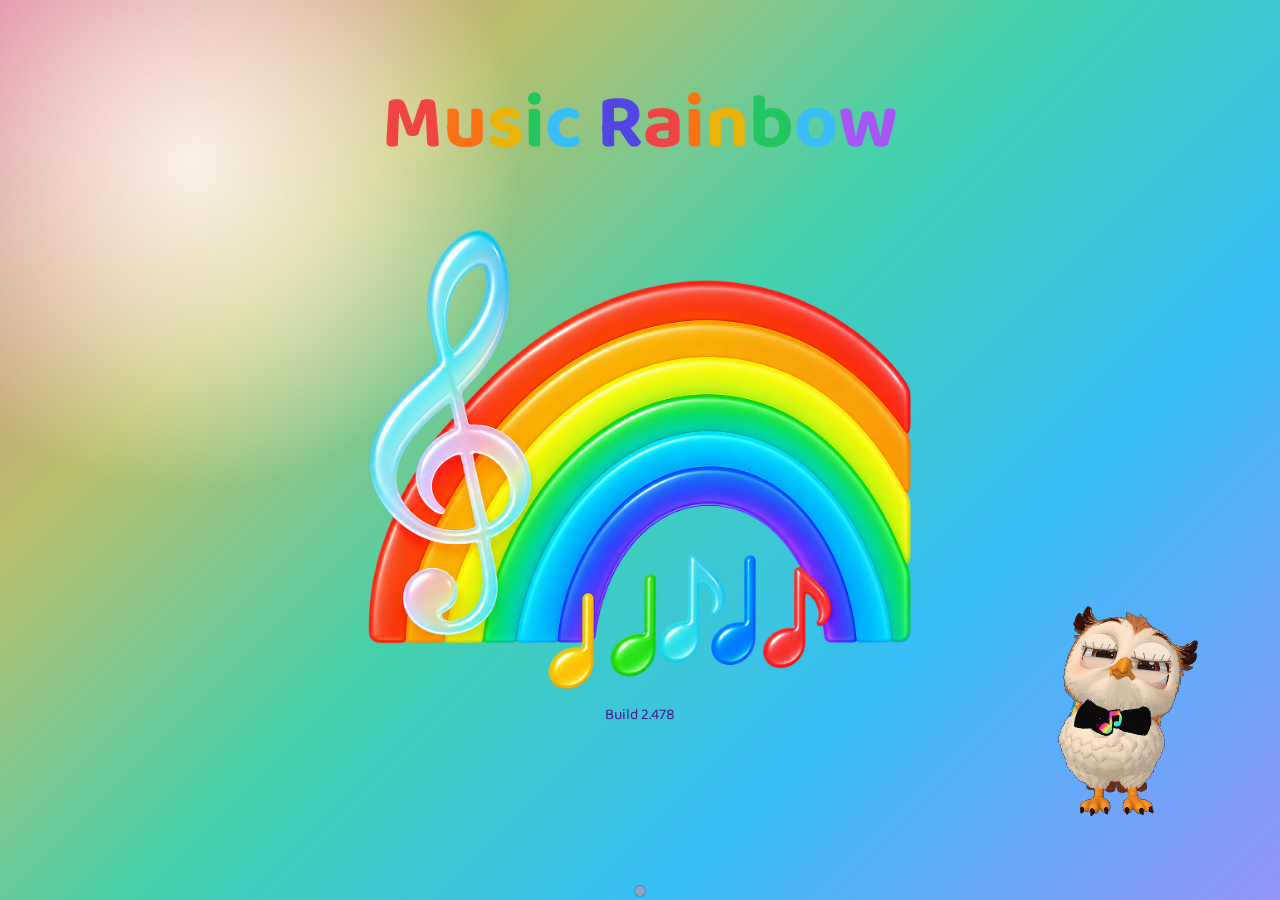
==== index.html @ d96d449a "Add files via upload" ====
<!DOCTYPE html>
<html lang="it">
<head>
  <meta name="viewport" content="width=device-width, initial-scale=1, maximum-scale=1, user-scalable=no, viewport-fit=cover" />
  <meta name="theme-color" content="#74E7DF" />
  <meta name="apple-mobile-web-app-capable" content="yes" />
  <meta name="apple-mobile-web-app-status-bar-style" content="black-translucent" />
  <meta name="apple-mobile-web-app-title" content="Music Rainbow" />
  <link rel="apple-touch-icon" href="icons/apple-touch-icon.png" />
  <link rel="icon" type="image/png" sizes="192x192" href="icons/icon-192.png" />
  <link rel="icon" type="image/png" sizes="512x512" href="icons/icon-512.png" />
  <link rel="manifest" href="manifest.webmanifest?v=2.296" />

  <meta charset="UTF-8" />
  <title>Music Rainbow — Livelli</title>

  <!-- Font morbido e grande -->
  <link href="https://fonts.googleapis.com/css2?family=Baloo+2:wght@400;600;700&display=swap" rel="stylesheet">

  <style>
    @font-face {
      font-family: "MusicRainbow SMuFL";
      src: url("Assets/MusicRainbow-SMuFL.woff2?v=2.296") format("woff2");
      font-style: normal;
      font-weight: 400;
      font-display: block;
    }

    * { box-sizing: border-box; }
    
    html, body {
      width: 100%;
      height: 100%;
      margin: 0;
      padding: 0;
    }

    
body {
  margin: 0;
  padding: 0;

  /* BASE ACQUAMARINA (tinta unita) */
  background: #74E7DF;
  background-color: #74E7DF;

  width: 100%;
  min-height: 100dvh;
  height: 100dvh;

  /* Evita barre bianche su iOS */
  overflow-x: hidden;
      overflow-y: auto;
      -webkit-overflow-scrolling: touch;
      overscroll-behavior: contain;
}

html {
  width: 100%;
  height: 100%;
  background: #74E7DF;
  background-color: #74E7DF;
}


    /* ===========================
       HOME: SELEZIONE LIVELLI
       =========================== */
    
.home-screen {
  position: absolute;
  inset: 0;
  display: flex;
  align-items: center;
  justify-content: center;
  width: 100%;
  height: 100%;
}
    .home-container {
      display: flex;
      flex-direction: row;
      align-items: center;
      justify-content: center;
      gap: 32px;
      text-align: left;
      color: #0f172a;
      padding: 32px 32px 40px;
      max-width: 960px;
      width: 100%;
    }

    .home-left, .home-right {
      flex: 1;
      display: flex;
      flex-direction: column;
      align-items: center;
    }

    .home-left {
      transform: none;
    }

    @media (max-width: 820px) {
      .home-left {
        transform: translateY(-24px);
      }
      .home-container {
        padding-top: 24px;
      }
    }

    .home-levels {
      width: 100%;
    }

    .home-gender-wrapper {
      margin-top: 8px;
      margin-bottom: 8px;
      width: 100%;
      display: flex;
      justify-content: center;
    }

    
/* Titolo home identico a quello dei livelli */
.home-screen .rainbow-title {
  font-size: 2.8rem;
  margin: 0 0 20px 0;
  text-align: center;
  line-height: 1.05;
  text-shadow: 0 0 6px rgba(70,209,198,0.85), 0 0 14px rgba(70,209,198,0.55), 0 0 26px rgba(70,209,198,0.35);
}


    

/* Titolo nei livelli: massimizzato ma sempre dentro la top-bar (senza invadere i tasti) */
.rainbow-title-level {
  margin: 0 !important;
  padding: 0 !important;
  line-height: 0.9;
  white-space: nowrap;
  max-width: 100%;
  min-width: 0;
  justify-self: center;
}
.top-row > .rainbow-title-level {
  min-width: 0;
}
.home-title {
      font-size: 2.6rem;
      margin-bottom: 20px;
    }

    .home-subtitle {
      font-size: 1.2rem;
      margin-bottom: 20px;
      opacity: 0.9;
    }

    .home-player-box {
      background: linear-gradient(135deg, #fef9c3, #e0f2fe);
      border-radius: 20px;
      padding: 18px 18px 20px;
      box-shadow: 0 8px 18px rgba(15,23,42,0.25);
      margin-bottom: 20px;
      text-align: left;
      border: 2px solid #bfdbfe;
    }

    .home-player-label {
      font-size: 1.1rem;
      margin-bottom: 20px;
      font-weight: 700;
    }

    .home-player-input {
      width: 100%;
      border-radius: 999px;
      border: 3px solid #fbbf24;
      padding: 10px 16px;
      font-size: 1.25rem;
      margin-bottom: 20px;
      font-family: "Baloo 2", sans-serif;
      box-shadow: 0 4px 10px rgba(148,163,184,0.45);
      background: #fefce8;
    }

    .home-player-input::placeholder {
      color: #9ca3af;
    }

    
    
.home-gender-select {
  display: flex;
  flex-direction: row;
  gap: 12px;
  align-items: center;
  justify-content: center;
  margin: 12px auto 16px;
}



    
    
    
    .home-gender-option {
      display: flex;
      align-items: center;
      justify-content: center;
      font-size: 1.3rem;
      font-weight: 700;
      border-radius: 20px;
      padding: 14px 22px;
      cursor: pointer;
      user-select: none;

      /* Liquid Glass */
      border: 2px solid rgba(255,255,255,0.85);
      box-shadow: 0 8px 16px rgba(15,23,42,0.45), inset 0 0 12px rgba(255,255,255,0.65);
      backdrop-filter: blur(12px);
      -webkit-backdrop-filter: blur(12px);
      opacity: 0.96;
      background-clip: padding-box;
      transition: transform 0.12s, box-shadow 0.12s, color 0.12s;
    }
    



    .home-gender-option input[type="radio"] {
      display: none;
    }

    .home-gender-option span {
      font-size: 1rem;
    }

    .home-gender-option.active {
      background: #0ea5e9;
      color: #4b0082;
      box-shadow: 0 3px 10px rgba(14,165,233,0.7);
      transform: translateY(-1px);
    }

    .home-gender-option:active {
      transform: translateY(1px);
      box-shadow: 0 1px 4px rgba(148,163,184,0.7);
    }

    
    
.home-gender-option:nth-child(1) {
  background: #bfdbfe !important;
  color: #1e3a8a !important;
}


    
.home-gender-option:nth-child(2) {
  background: #fbcfe8 !important;
  color: #9d174d !important;
}


    .home-gender-option.active:nth-child(1) {
      background: #1d4ed8;
      color: #4b0082;
    }

    .home-gender-option.active:nth-child(2) {
      background: #db2777;
      color: #4b0082;
    }

    
    .home-levels {
      display: grid;
      grid-template-columns: 1fr;
      gap: 12px;
      max-width: 360px;
      width: 100%;
      margin: 0 auto;
    }


    .home-levels-separator {
      height: 8px;
    }

    .home-version-label {
      margin-top: 12px;
      font-size: 0.85rem;
      color: #4b0082;
      text-align: center;
      opacity: 0.9;
    }
    .home-test-switch {
      margin-top: 10px;
      display: flex;
      align-items: center;
      justify-content: center;
      gap: 12px;
      font-size: 0.9rem;
      color: #0f172a;
    }

    .home-test-toggle-wrapper {
      position: relative;
      width: 46px;
      height: 24px;
    }

    .home-test-toggle-input {
      opacity: 0;
      width: 0;
      height: 0;
    }

    .home-test-toggle-slider {
      position: absolute;
      cursor: pointer;
      inset: 0;
      background: rgba(15,23,42,0.3);
      border-radius: 999px;
      box-shadow: inset 0 0 4px rgba(15,23,42,0.6);
      transition: background 0.18s ease, box-shadow 0.18s ease;
    }

    .home-test-toggle-slider::before {
      content: "";
      position: absolute;
      height: 18px;
      width: 18px;
      left: 3px;
      top: 3px;
      border-radius: 999px;
      background: #e5e7eb;
      box-shadow: 0 2px 4px rgba(15,23,42,0.4);
      transition: transform 0.18s ease, background 0.18s ease;
    }

    .home-test-toggle-input:checked + .home-test-toggle-slider {
      background: linear-gradient(135deg, #22c55e, #0ea5e9);
      box-shadow:
        0 0 6px rgba(56,189,248,0.8),
        0 0 14px rgba(34,197,94,0.75);
    }

    .home-test-toggle-input:checked + .home-test-toggle-slider::before {
      transform: translateX(20px);
      background: #f9fafb;
    }

    .home-test-label {
      font-weight: 600;
      letter-spacing: 0.03em;
    }


    .home-level-btn {
      border-radius: 999px;
      padding: 14px 22px;
      font-size: 1.25rem;
      font-weight: 800;
      cursor: pointer;

      /* BASE: pill vetrosa neutra */
      color: #f9fafb;
      border: 2px solid rgba(255,255,255,0.9);
      background: rgba(15,23,42,0.24);
      box-shadow:
        0 10px 20px rgba(15,23,42,0.55),
        inset 0 0 14px rgba(255,255,255,0.55);
      backdrop-filter: blur(16px) saturate(185%);
      -webkit-backdrop-filter: blur(16px) saturate(185%);
      opacity: 0.99;
      background-clip: padding-box;

      display: flex;
      align-items: center;
      justify-content: center;
      gap: 10px;

      transition: transform 0.12s, box-shadow 0.12s, filter 0.12s;
    }

    .home-level-btn:active {
      transform: translateY(1px) scale(0.99);
      box-shadow: 0 4px 10px rgba(15, 23, 42, 0.5);
    }

    .home-level-btn:hover {
      filter: brightness(1.06);
    }

    .home-level-btn-icon {
      font-size: 1.4rem;
      filter: drop-shadow(0 0 8px rgba(255,255,255,0.7));
    }

    .home-level-btn-label {
      flex: 1;
      text-align: left;
      letter-spacing: 0.03em;
    }

    .home-level-btn:active {
      transform: translateY(1px);
      box-shadow: 0 3px 8px rgba(15, 23, 42, 0.3);
    }

    .home-level-btn:hover {
      filter: brightness(1.05);
    }

    /* Livelli e scrigno: stile “scrigno” dorato uguale alla pagina trofei */
    .home-level-main {
      background: linear-gradient(to bottom, #22c55e, #16a34a);
      color: #052e16;
    }
    .home-level-learn {
      background: linear-gradient(to bottom, #38bdf8, #0ea5e9);
      color: #0f172a;
    }
    .home-level-1,
    .home-level-2,
    .home-level-3,
    .home-level-trophy {
      background: linear-gradient(to bottom, #facc15, #eab308);
      color: #78350f;
    }

    
    
    .home-audio-reset {
      background: #0ea5e9;
      color: #4b0082;
      max-width: 360px;
      width: 100%;
      margin: 0 auto 16px;
    }



    /* Stato del tasto Play in home */
    .home-play-active {
      background: linear-gradient(to bottom, #a855f7, #6d28d9);
      color: #f9fafb;
    }

    /* Build 2.291 — un gettone custodito in uno scrigno rende evidente Modalità Play.
       Il lampeggio usa solo opacità/scala: nessuna ombra o effetto neon. */
    .home-play-token-ready {
      border: 3px solid #facc15;
      animation: mr-play-token-blink 0.9s ease-in-out infinite;
    }

    @keyframes mr-play-token-blink {
      0%, 100% { opacity: 1; transform: scale(1); }
      50% { opacity: 0.58; transform: scale(1.025); }
    }

    .home-play-disabled {
      background: #9ca3af;
      color: #111827;
      cursor: default;
      box-shadow: 0 4px 10px rgba(15, 23, 42, 0.2);
      filter: none !important;
      transform: none !important;
    }

    .home-rainbow-graphic {
      width: 320px;
      height: 200px;
      margin: 0 auto 16px;
    }

    .home-rainbow-graphic svg {
      width: 100%;
      height: 100%;
      overflow: visible;
    }

        /* ===========================
       STILE GENERALE PAGINE LIVELLO
       =========================== */

    body {
      font-family: "Baloo 2", sans-serif;
    }

    .page-container {
      height: calc(var(--vh) * 100);
      min-height: 0;
      width: 100%;
      display: flex;
      justify-content: center;
      align-items: stretch;
      overflow-x: hidden;
      overflow-y: auto;
      -webkit-overflow-scrolling: touch;
      overscroll-behavior: contain;
    }

    .app {
  margin: 0;
  padding-left: 10px;
  padding-right: 10px;
  padding-top: 0;
  padding-bottom: calc(10px + env(safe-area-inset-bottom, 0px));
  width: 100%;
  height: 100%;
  background: transparent;
  border-radius: 12px;
  position: relative;
  z-index: 1;
  display: flex;
  flex-direction: column;
  min-height: 0;
}

.top-panel {
  /* Niente pill/glass: tutto appoggiato sulla base acquamarina */
  border-radius: 0;
  padding: 6px 14px 0;
  background: transparent;
  border: none;
  box-shadow: none;
  backdrop-filter: none;
  -webkit-backdrop-filter: none;
}

    .top-row {
      display: grid;
      grid-template-columns: auto 1fr auto;
      align-items: center;
      gap: 8px;

      /* CARD: titolo + tasti (80% opacità) con 10px di margine laterale */
      width: calc(100% - 20px);
      margin: 10px auto 20px;
      padding: 10px 12px;
      background: rgba(255,255,255,0.80);
      border-radius: 14px;
    }

    .top-row h1 {
      position: relative;
      z-index: 1;
      font-size: clamp(1.6rem, 4.5vw, 4.4rem);
      margin: 0;
      text-align: center;
      justify-self: center;
      line-height: 0.85;
      padding: 0;
      white-space: nowrap;
      overflow-x: hidden;
      overflow-y: auto;
      -webkit-overflow-scrolling: touch;
      overscroll-behavior: contain;
      text-overflow: ellipsis;
    }

    .top-left-controls {
      display: flex;
      gap: 8px;
      align-items: center;
      flex-wrap: nowrap;
      justify-content: flex-start;
      justify-self: start;

      white-space: nowrap;
      overflow-x: auto;
      -webkit-overflow-scrolling: touch;
      max-width: 100%;
}

    .clef-btn {
      border-radius: 999px;
      border: 2px solid #e5e7eb;
      background: #ffffff;
      padding: 4px 9px 6px;
      font-size: 1.1rem;
      line-height: 1;
      cursor: pointer;
      display: inline-flex;
      align-items: center;
      justify-content: center;
      box-shadow: 0 1px 2px rgba(15,23,42,0.08);
      height:48px;
  min-width:48px;
  font-size:28px;
  padding:0 12px;
  border-radius:12px;
}

    .clef-btn.active-clef {
      border-color: #4f46e5;
      background: #eef2ff;
      box-shadow: 0 0 0 1px rgba(79,70,229,0.18);
    }

    .clef-hidden { display: none !important; }


    .top-right-controls {
      position: relative;
      z-index: 3;
      display: flex;
      gap: 10px;
      align-items: center;
      flex-wrap: nowrap;
      justify-content: flex-end;
      justify-self: end;

      white-space: nowrap;
      overflow-x: auto;
      -webkit-overflow-scrolling: touch;
      max-width: 100%;
}

    
    .rainbow-title span { text-shadow: inherit; }
    .rainbow-title span:nth-child(7n+1){color:#ef4444;}
    .rainbow-title span:nth-child(7n+2){color:#f97316;}
    .rainbow-title span:nth-child(7n+3){color:#eab308;}
    .rainbow-title span:nth-child(7n+4){color:#22c55e;}
    .rainbow-title span:nth-child(7n+5){color:#38bdf8;}
    .rainbow-title span:nth-child(7n+6){color:#a855f7;}
    .rainbow-title span:nth-child(7n){color:#4f46e5;}

    @keyframes neonTitlePulse {
      0%, 100% {
        text-shadow:
          0 0 4px rgba(255,255,255,0.75),
          0 0 10px currentColor,
          0 0 18px currentColor;
        transform: translateY(0);
      }
      50% {
        text-shadow:
          0 0 6px rgba(255,255,255,0.95),
          0 0 16px currentColor,
          0 0 30px currentColor;
        transform: translateY(-1px);
      }
    }



    /* Switch auto-color livello 1 */
    .auto-toggle {
      position: relative;
      display: inline-flex;
      align-items: center;
      gap: 4px;
      font-size: 0.8rem;
      color: #111827;
      cursor: pointer;
      user-select: none;
    }

    .auto-toggle-input {
      opacity: 0;
      width: 0;
      height: 0;
      position: absolute;
    }

    .auto-slider {
      position: relative;
      width: 34px;
      height: 18px;
      background-color: #e5e7eb;
      border-radius: 999px;
      transition: background-color 0.15s;
      box-shadow: inset 0 1px 3px rgba(15,23,42,0.2);
    }

    .auto-slider::before {
      content: "";
      position: absolute;
      height: 14px;
      width: 14px;
      left: 2px;
      top: 2px;
      background-color: #4b0082;
      border-radius: 50%;
      transition: transform 0.15s;
      box-shadow: 0 1px 3px rgba(15,23,42,0.5);
    }

    .auto-toggle-input:checked + .auto-slider {
      background: linear-gradient(90deg, #38bdf8, #a855f7);
    }

    .auto-toggle-input:checked + .auto-slider::before {
      transform: translateX(16px);
    }

    .auto-label {
      font-size: 0.8rem;
      padding-right: 2px;
    }

    .reset-btn {
      padding: 10px 16px;
      border-radius: 999px;
      font-weight: 700;
      font-size: 1.05rem;
      cursor: pointer;
      border: none;
      color: #4b0082;
      background: #7c3aed;
      box-shadow: 0 4px 10px rgba(80, 30, 140, 0.25);
      transition: 0.15s;
    }
    .reset-btn:hover { filter: brightness(1.1); }
    .reset-btn:active {
      transform: translateY(1px);
      box-shadow: 0 2px 6px rgba(80, 30, 140, 0.2);
    }

    .menu-btn,
    .trophy-btn,
    
    .hint-btn {
      padding: 10px 16px;
      min-width: 44px;
      min-height: 44px;
      border-radius: 999px;
      font-weight: 700;
      font-size: 1.1rem;
      cursor: pointer;
      display: inline-flex;
      align-items: center;
      justify-content: center;

      /* verde acqua originale + liquid glass */
      color: #0f172a;
      background: rgba(209, 250, 229, 0.95);

      border: 2px solid rgba(255,255,255,0.8);
      box-shadow:
        0 6px 14px rgba(16,185,129,0.4),
        inset 0 0 10px rgba(255,255,255,0.65);
      backdrop-filter: blur(12px) saturate(175%);
      -webkit-backdrop-filter: blur(12px) saturate(175%);
      background-clip: padding-box;

      transition: 0.15s;
    }

    .hint-btn:disabled {
      opacity: 0.5;
      cursor: default;
      box-shadow: none;
      filter: none;
    }


    .hint-btn:disabled {
      opacity: 0.5;
      cursor: default;
      box-shadow: none;
      filter: none;
    }

    
    .menu-btn {
      padding: 10px 16px;
      min-width: 44px;
      min-height: 44px;
      border-radius: 999px;
      font-weight: 700;
      font-size: 1.1rem;
      cursor: pointer;
      display: inline-flex;
      align-items: center;
      justify-content: center;

      /* colore originale + liquid glass */
      color: #111827;
      background: rgba(229, 231, 235, 0.92);

      border: 2px solid rgba(255,255,255,0.75);
      box-shadow:
        0 6px 14px rgba(15,23,42,0.35),
        inset 0 0 10px rgba(255,255,255,0.65);
      backdrop-filter: blur(12px) saturate(170%);
      -webkit-backdrop-filter: blur(12px) saturate(170%);
      background-clip: padding-box;

      transition: 0.15s;
    }


    
    .trophy-btn {
      padding: 10px 16px;
      min-width: 44px;
      min-height: 44px;
      border-radius: 999px;
      font-weight: 700;
      font-size: 1.1rem;
      cursor: pointer;
      display: inline-flex;
      align-items: center;
      justify-content: center;

      /* dorato originale + liquid glass */
      color: #78350f;
      background: linear-gradient(
        to bottom,
        rgba(250, 204, 21, 0.96),
        rgba(234, 179, 8, 0.96)
      );

      border: 2px solid rgba(255,255,255,0.85);
      box-shadow:
        0 7px 16px rgba(180,83,9,0.45),
        inset 0 0 12px rgba(255,255,255,0.7);
      backdrop-filter: blur(14px) saturate(180%);
      -webkit-backdrop-filter: blur(14px) saturate(180%);
      background-clip: padding-box;

      transition: 0.15s;
    }


    .hint-btn {
      color: #0f172a;
      background: #d1fae5;
      box-shadow: 0 3px 8px rgba(16,185,129,0.35);
    }

    .menu-btn:hover,
    .trophy-btn:hover,
    .hint-btn:hover { filter: brightness(1.05); }

    .menu-btn:active,
    .trophy-btn:active,
    .hint-btn:active {
      transform: translateY(1px);
      box-shadow: 0 1px 4px rgba(15,23,42,0.4);
    }

    .hint-btn.hint-pulse {
      transform: scale(1.1);
    }


    
    .rainbow-counter {
      font-size: 1.05rem;
      padding: 8px 14px;
      border-radius: 999px;
      display: inline-flex;
      align-items: center;
      gap: 8px;
      cursor: pointer;

      border: 2px solid rgba(255,255,255,0.85);

      /* azzurro originale + liquid glass */
      background: rgba(238, 242, 255, 0.94);
      color: #1e3a8a;

      box-shadow:
        0 6px 14px rgba(15,23,42,0.3),
        inset 0 0 10px rgba(255,255,255,0.7);
      backdrop-filter: blur(12px) saturate(170%);
      -webkit-backdrop-filter: blur(12px) saturate(170%);
      background-clip: padding-box;
    }
    .rainbow-counter span {
      font-weight: 800;
      font-size: 1.4rem;
    }
    .rainbow-hidden-count {
      display: none;
    }

    .rainbow-counter span {
      font-weight: 800;
      font-size: 1.4rem;
    }
    .rainbow-hidden-count {
      display: none;
    }

    .medals-panel-container {
      border-radius: 16px;
      border: 1px solid #e0e3f0;
      padding: 6px 10px;
      background: #f9fafb;
    }

    .medals-panel-container {
      display: flex;
      align-items: center;
      justify-content: space-between;
      gap: 8px;
    }
    .tokens-panel {
      display: flex;
      flex-wrap: wrap;
      justify-content: flex-end;
      align-items: center;
      gap: 6px;
      min-height: 32px;
      min-width: 80px;
    }
    .token-label {
      font-size: 0.8rem;
      color: #374151;
      margin-right: 4px;
    }
    .token-icon-btn {
      border: none;
      background: transparent;
      padding: 0;
      cursor: pointer;
      display: inline-flex;
      align-items: center;
      justify-content: center;
    }
    .token-icon-btn:disabled {
      opacity: 0.4;
      cursor: default;
    }
    .token-svg {
      width: 32px;
      height: 32px;
      filter: drop-shadow(0 2px 4px rgba(15,23,42,0.4));
    }

    /* Gettoni nella bacheca della pagina Trofei: 3 volte più grandi */
    #trophyTokensRow .token-svg {
      width: 96px;
      height: 96px;
    }

    #trophyTokensRow .trophy-token-btn {
      padding: 4px;
    }

    
    /* ===========================
       SELEZIONE LIVELLO - OVERLAY
       =========================== */
    .level-select-overlay {
      position: fixed;
      inset: 0;
      display: none;
      justify-content: center;
      align-items: center;
      z-index: 10500;

      /* SFONDO PRINCIPALE ACQUAMARINA + VETRO LIQUIDO */
      backdrop-filter: blur(10px) saturate(170%);
      -webkit-backdrop-filter: blur(10px) saturate(170%);
      background: radial-gradient(circle at center,
        rgba(70, 209, 198, 0.98),
        rgba(34, 197, 151, 0.94),
        rgba(15, 23, 42, 0.88));
    }

    .level-select-overlay.active {
      display: flex;
    }

    .level-select-box {
      background: rgba(15,23,42,0.98);
      border-radius: 24px;
      padding: 22px 20px 18px;
      width: min(360px, 88%);
      box-shadow: 0 18px 40px rgba(15,23,42,0.85);
      border: 2px solid rgba(129,140,248,0.9);
      text-align: center;
    }

    .level-select-title {
      font-size: 1.4rem;
      margin-bottom: 20px;
      color: #e5e7eb;
    }

    .level-select-subtitle {
      font-size: 0.95rem;
      margin-bottom: 20px;
      color: #c7d2fe;
    }

    .level-select-grid {
      display: grid;
      grid-template-columns: repeat(2, minmax(0, 1fr));
      gap: 10px;
      margin-bottom: 20px;
    }

    
.level-select-btn {
  border-radius: 999px;
  padding: 20px 12px;
  font-size: 2rem;
  font-weight: 800;
  cursor: pointer;

  /* Liquid Glass style like home */
  color: #f9fafb;
  border: 2px solid rgba(255,255,255,0.9);
  background: rgba(15,23,42,0.24);
  box-shadow:
    0 10px 20px rgba(15,23,42,0.55),
    inset 0 0 14px rgba(255,255,255,0.55);
  backdrop-filter: blur(16px) saturate(185%);
  -webkit-backdrop-filter: blur(16px) saturate(185%);
  opacity: 0.99;
  background-clip: padding-box;

  display: flex;
  align-items: center;
  justify-content: center;
  gap: 10px;

  transition: transform 0.12s, box-shadow 0.12s, filter 0.12s;
}
/* Colored Liquid Glass buttons for level select */
.level-select-btn:nth-child(1) {
  background: rgba(239,68,68,0.35);
  border-color: rgba(239,68,68,0.9);
  box-shadow:
    0 0 16px rgba(239,68,68,0.9),
    0 0 32px rgba(239,68,68,0.9),
    inset 0 0 10px rgba(255,255,255,0.4);
}

.level-select-btn:nth-child(2) {
  background: rgba(249,115,22,0.35);
  border-color: rgba(249,115,22,0.9);
  box-shadow:
    0 0 16px rgba(249,115,22,0.9),
    0 0 32px rgba(249,115,22,0.9),
    inset 0 0 10px rgba(255,255,255,0.4);
}

.level-select-btn:nth-child(3) {
  background: rgba(234,179,8,0.35);
  border-color: rgba(234,179,8,0.9);
  box-shadow:
    0 0 16px rgba(234,179,8,0.9),
    0 0 32px rgba(234,179,8,0.9),
    inset 0 0 10px rgba(255,255,255,0.4);
}

.level-select-btn:nth-child(4) {
  background: rgba(34,197,94,0.35);
  border-color: rgba(34,197,94,0.9);
  box-shadow:
    0 0 16px rgba(34,197,94,0.9),
    0 0 32px rgba(34,197,94,0.9),
    inset 0 0 10px rgba(255,255,255,0.4);
}



    /* Colori neon per ogni tasto livello */
    

    

    

    

    
      50% {
        transform: translateY(-2px) scale(1.03);
        filter: brightness(1.1);
      }
      100% {
        transform: translateY(0) scale(1);
        filter: brightness(1.02);
      }
    }

    .level-select-btn:hover {
      filter: brightness(1.05);
    }

    .level-select-btn:active {
      transform: translateY(1px);
      box-shadow: 0 2px 5px rgba(15,23,42,0.6);
    }

    .level-select-actions {
      display: flex;
      justify-content: center;
    }

    .level-select-close {
      border-radius: 999px;
      padding: 8px 18px;
      font-weight: 600;
      font-size: 0.95rem;
      cursor: pointer;

      /* Liquid Glass per il tasto Chiudi */
      border: 2px solid rgba(255,255,255,0.85);
      background: rgba(15,23,42,0.9);
      color: #e5e7eb;
      box-shadow:
        0 8px 16px rgba(15,23,42,0.75),
        inset 0 0 10px rgba(255,255,255,0.55);
      backdrop-filter: blur(14px);
      -webkit-backdrop-filter: blur(14px);
      opacity: 0.97;
      background-clip: padding-box;
    }

    .level-select-close:active {
      transform: translateY(1px);
      box-shadow: 0 1px 4px rgba(15,23,42,0.8);
    }



    /* ===========================
       POPUP SCRIGNI TROFEI
       =========================== */
    
.token-icon {
  width: 42px;
  height: 42px;
  display: flex;
  align-items: center;
  justify-content: center;
}
.token-svg {
  width: 42px;
  height: 42px;
}

.trophy-overlay {
      position: fixed;
      inset: 0;
      display: none;
      justify-content: center;
      align-items: center;
      z-index: 12000;
      backdrop-filter: blur(4px);
      background: radial-gradient(circle at center,
        rgba(15,23,42,0.88),
        rgba(30,64,175,0.94),
        rgba(15,23,42,0.96));
    }

    .trophy-overlay.active {
      display: flex;
    }

    .trophy-overlay-box {
      position: relative;
      background: #f9fafb;
      border-radius: 24px;
      padding: 22px 22px 18px;
      width: min(90%, 520px);
      max-width: 520px;
      box-shadow: 0 18px 42px rgba(0,0,0,0.5);
      border: 2px solid #e5e7eb;
    }

    .trophy-overlay-content {
      max-height: min(60vh, 420px);
      overflow-y: auto;
    }

    
.trophy-overlay-close {
  position: absolute;
  top: 8px;
  right: 8px;
  width: 44px;
  height: 44px;
  border-radius: 999px;
  border: none;
  background: #f97316;
  color: #4b0082;
  font-size: 1.8rem;
  font-weight: 700;
  cursor: pointer;
  box-shadow: 0 8px 18px rgba(0,0,0,0.6);
  display: flex;
  align-items: center;
  justify-content: center;
}


    .trophy-overlay-close:active {
      transform: translateY(1px);
      box-shadow: 0 3px 8px rgba(0,0,0,0.7);
    }


    .token-overlay {
      position: fixed;
      inset: 0;
      display: none;
      justify-content: center;
      align-items: center;
      z-index: 11000;
      backdrop-filter: blur(4px);
      background: radial-gradient(circle at center,
        rgba(255,255,255,0.96),
        rgba(252,211,77,0.85),
        rgba(245,158,11,0.55));
    }
    .token-overlay.active {
      display: flex;
    }
    .token-box {
      background: rgba(255,255,255,0.98);
      padding: 24px 26px 20px;
      border-radius: 24px;
      box-shadow: 0 12px 15px rgba(0,0,0,0.35);
      text-align: center;
      max-width: 360px;
    }
    .token-big-svg {
      width: 80px;
      height: 80px;
      margin-bottom: 20px;
      filter: drop-shadow(0 6px 12px rgba(146,64,14,0.6));
    }
    .token-message-main {
      font-size: 1.4rem;
      font-weight: 700;
      margin-bottom: 20px;
      color: #92400e;
    }
    .token-message-sub {
      font-size: 0.95rem;
      color: #78350f;
    }

    
    .play-timer-pill {
      padding: 8px 16px;
      border-radius: 999px;
      border: 2px solid rgba(255,255,255,0.85);
      display: inline-flex;
      align-items: center;
      justify-content: center;
      min-width: 80px;
      font-family: "Baloo 2", sans-serif;
      font-size: 1.2rem;
      font-weight: 700;
      cursor: default;

      /* acquamarina originale + liquid glass */
      background: rgba(70, 209, 198, 0.96);
      color: #4b0082;

      box-shadow:
        0 6px 14px rgba(15,23,42,0.35),
        inset 0 0 10px rgba(255,255,255,0.7);
      backdrop-filter: blur(14px) saturate(180%);
      -webkit-backdrop-filter: blur(14px) saturate(180%);
      background-clip: padding-box;
    }

    
    .metronome-pill {
      display: inline-flex;
      align-items: center;
      gap: 8px;
      padding: 6px 10px;
      border-radius: 999px;

      /* colore scuro originale + liquid glass */
      background: rgba(15, 23, 42, 0.4);
      border: 2px solid rgba(255,255,255,0.7);

      box-shadow: none;
      backdrop-filter: blur(12px) saturate(170%);
      -webkit-backdrop-filter: blur(12px) saturate(170%);
      background-clip: padding-box;
    }

    .metronome-bpm-input {
      width: 56px;
      border: none;
      border-radius: 999px;
      padding: 4px 8px;
      font-size: 0.85rem;
      text-align: center;
      outline: none;
      font-family: "Baloo 2", sans-serif;
    }
    .metronome-dot {
      width: 14px;
      height: 14px;
      border-radius: 999px;
      background: #22c55e;
      opacity: 0.4;
      
      transition: transform 0.12s ease-out, opacity 0.12s ease-out;
    }
    .metronome-dot.active {
      opacity: 1;
      
    }
    .metronome-switch {
      position: relative;
      display: inline-flex;
      width: 44px;
      height: 24px;
      flex: 0 0 auto;
    }
    .metronome-switch input {
      position: absolute;
      opacity: 0;
      width: 0;
      height: 0;
    }
    .metronome-slider {
      position: absolute;
      inset: 0;
      border-radius: 999px;
      background: rgba(255,255,255,0.20);
      border: 2px solid rgba(255,255,255,0.65);
      box-shadow: inset 0 0 6px rgba(255,255,255,0.25);
      transition: background 0.15s ease-out;
    }
    .metronome-slider:before {
      content: "";
      position: absolute;
      width: 18px;
      height: 18px;
      left: 2px;
      top: 2px;
      border-radius: 999px;
      background: #ffffff;
      box-shadow: 0 2px 6px rgba(15,23,42,0.35);
      transition: transform 0.15s ease-out;
    }
    .metronome-switch input:checked + .metronome-slider {
      background: rgba(34, 197, 94, 0.45);
    }
    .metronome-switch input:checked + .metronome-slider:before {
      transform: translateX(20px);
    }

    

    .error-pill {
      margin-left: 6px;
    }

    .play-timer-pill span {
      font-variant-numeric: tabular-nums;
      letter-spacing: 0.03em;
    }
    .play-timeup-overlay {
      position: absolute;
      inset: 0;
      background: rgba(15,23,42,0.65);
      display: none;
      align-items: center;
      justify-content: center;
      z-index: 20;
    }
    .play-timeup-overlay.active {
      display: flex;
    }
    .play-timeup-box {
      background: #ffffff;
      padding: 20px 24px;
      border-radius: 16px;
      box-shadow: 0 8px 20px rgba(0,0,0,0.35);
      max-width: 320px;
      text-align: center;
    }

    .medals-panel {
      display: flex;
      flex-wrap: wrap;
      gap: 8px;
      min-height: 32px;
      justify-content: center;
    }

    .medal-icon {
      width: 34px;
      height: 34px;
      border-radius: 50%;
      box-shadow: 0 3px 7px rgba(15,23,42,0.25);
      display: flex;
      align-items: center;
      justify-content: center;
      position: relative;
      font-size: 0.95rem;
      font-weight: 700;
    }
    .medal-icon::after {
      content: "★";
      position: absolute;
      top: -9px;
      font-size: 1rem;
    }

    .medal-icon.bronze { background: radial-gradient(circle at 30% 30%, #fecaca, #ef4444, #7f1d1d); border:2px solid #ef4444; color:#7f1d1d; }
    .medal-icon.silver { background: radial-gradient(circle at 30% 30%, #ffedd5, #f97316, #7c2d12); border:2px solid #f97316; color:#7c2d12; }
    .medal-icon.green { background: radial-gradient(circle at 30% 30%, #dcfce7, #22c55e, #14532d); border:2px solid #22c55e; color:#14532d; }
.medal-icon.gold { background: radial-gradient(circle at 30% 30%, #fef9c3, #eab308, #92400e); border:2px solid #eab308; color:#92400e; }
.staff-container {
  padding: 6px;
  margin: 0;

  /* STAFF WHITE BACKPLATE */
  background: #ffffff;
  border: none;
  box-shadow: 0 10px 22px rgba(15,23,42,0.25);
  border-radius: 18px;
  overflow: visible;

  width: 100%;
  flex: 1 1 auto;
  min-height: 0;
  display: flex;
  align-items: center;
  justify-content: center;
}
svg.staff {
      width: 100%;
      max-width: none;
      height: auto;
      display: block;
      margin: 0 auto;
      cursor: pointer;
      overflow: visible;
    }

    .note-circle {
      stroke: #111827;
      stroke-width: 2.4;
      fill: white;
      fill-opacity: 0.96;
      filter: drop-shadow(0 6px 14px rgba(15,23,42,0.45));
      backdrop-filter: blur(10px);
      -webkit-backdrop-filter: blur(10px);
      transition: transform 0.18s ease,
                  stroke-width 0.18s ease,
                  opacity 0.18s ease,
                  filter 0.18s ease;
      cursor: pointer;
    }

.note-symbol {
  pointer-events: none;
  transition: transform 0.15s ease-out;
}
    .note-symbol.note-played {
  transform-origin: center;
  animation: notePulse 0.35s ease-out;
  filter: drop-shadow(0 6px 14px rgba(15,23,42,0.55));
}
/* Override: nel Livello 4 le note NON devono lampeggiare quando vengono suonate */
#level4Page .note-symbol.note-played,
#level5Page .note-symbol.note-played,
#level6Page .note-symbol.note-played {
  animation: none !important;
  filter: none !important;
  transform: none !important;
}
/* Disattiva animazione nel Livello Impara Tempo */
#learnTempoPage .note-symbol.note-played { animation:none !important; transform:none !important; filter:none !important; opacity:0.77 !important; }



#level1Page .note-symbol.note-played .note-head,
#level2Page .note-symbol.note-played .note-head {
  stroke: rgba(255,255,255,0.9);
  stroke-width: 2.4;
  fill-opacity: 0.96;
}

#level1Page .note-symbol.note-played .note-stem,
#level2Page .note-symbol.note-played .note-stem,
#level1Page .note-symbol.note-played .note-flag,
#level2Page .note-symbol.note-played .note-flag {
  stroke-width: 2.4;
}


.note-head {
  stroke: #111827;
  stroke-width: 2;
  fill: #ffffff;
}
.note-head.filled {
  fill: #111827;
}

.note-stem {
      stroke: #111827;
      stroke-width: 2;
    }
    .note-flag {
      stroke: #111827;
      stroke-width: 2;
      fill: none;
    }

    .hint-circle {
      stroke: #111827;
      stroke-width: 2;
      cursor: default;
    }

    /* TARGET PER LIVELLO */
    #level1Page .note-circle.target {
      /* versione compatibile con Safari / iPad:
         niente gradient url(), bordo spesso e interno evidenziato */
      stroke: #111827;
      stroke-width: 4;
      fill: white;
      filter: none;
    }

    #level2Page .note-circle.target,
    #level3Page .note-circle.target {
      stroke: #000000;
      stroke-width: 4;
      filter: none;
    }

    
    /* Neon pulsante per i pallini del Livello 1 */
    #level1Page .note-circle.neon-pulse-l1 {
      animation: neonPulseL1 0.9s ease-in-out infinite alternate;
      transform-origin: center;
    }

    @keyframes neonPulseL1 {
      0% {
        transform: scale(1);
      }
      100% {
        transform: scale(1.15);
      }
    }

.ledger-line {
      stroke: #111827;
      stroke-width: 2;
    }

    .error-x {
      font-size: 22px;
      fill: #dc2626;
      pointer-events: none;
      animation: pop-fade 0.6s ease-out forwards;
    }
    @keyframes pop-fade {
      0%{opacity:0.0;}
      40%{opacity:0.77;}
      100%{opacity:0.0; translateY(-10px);}
    }

    /* Barra di stato: solo Note / Errori */
    .status-bar {
      text-align: center;
      font-size: 0.95rem;
      font-weight: 700;
      min-height: 1.6em;
      margin-top: 10px;
    }
    .status-pills {
      display: inline-flex;
      flex-wrap: wrap;
      gap: 8px;
      justify-content: center;
    }
    .stat-pill {
      padding: 4px 10px;
      border-radius: 999px;
      min-width: 80px;
      font-size: 0.9rem;
      display: inline-flex;
      justify-content: center;
      align-items: center;
      box-shadow: 0 2px 4px rgba(15,23,42,0.15);
      height:48px;
  line-height:48px;
  font-size:22px;
  padding:0 14px;
  border-radius:12px;
}
    .stat-notes {
      background: #dcfce7;
      color: #166534;
    }
    .stat-errors-normal {
      background: #fef9c3;
      color: #92400e;
    }
    .stat-errors-high {
      background: #fee2e2;
      color: #991b1b;
    }

    .keyboard-container {
  margin: 0;
  width: 100%;
  flex: 0 0 auto;
  margin-top: auto;

  /* Più spazio sopra la Home Bar (iPhone) così i tasti restano cliccabili */
  padding-bottom: calc(44px + env(safe-area-inset-bottom));
  margin-bottom: 0;
}

    /* Build 2.291 — Play: più spazio tra pentagramma e tastiera */
    #playPage #staffSvgPlay {
      margin-bottom: clamp(14px, 2.5vh, 34px);
    }


    .piano-keys {
      position: relative;
      display: flex;
      width: 100%;
      max-width: none;
      margin: 0;
      height: clamp(120px, min(calc((100vw - 20px) * 0.32), 35vh), 320px);
    }

    .white-key {
  border: 2px solid rgba(255,255,255,0.85);
  box-shadow: 0 8px 16px rgba(15,23,42,0.45), inset 0 0 12px rgba(255,255,255,0.65);
  backdrop-filter: blur(10px);
  -webkit-backdrop-filter: blur(10px);
  opacity: 0.96;

      flex: 1;
      margin: 0 1px;
      border-radius: 0 0 12px 12px;
      border: 1px solid #9ca3af;
      background: linear-gradient(to bottom, #ffffff 0%, #f3f4f6 40%, #e5e7eb 100%);
      box-shadow: 0 3px 6px rgba(15,23,42,0.25);
      display: flex;
      justify-content: center;
      align-items: flex-end;
      font-size: 0.9rem;
      font-weight: 700;
      color: #111827;
      padding-bottom: 6px;
      cursor: pointer;
      transition: 0.12s;
      box-sizing: border-box;
      position: relative;
      z-index: 1;
    }
    .white-key:active {
      transform: translateY(1px);
      box-shadow: 0 2px 4px rgba(15,23,42,0.3);
    }

    .black-key {
  border: 2px solid rgba(255,255,255,0.6);
  box-shadow: 0 6px 12px rgba(0,0,0,0.55), inset 0 0 10px rgba(255,255,255,0.4);
  backdrop-filter: blur(6px);
  -webkit-backdrop-filter: blur(6px);
  opacity: 0.9;

      position: absolute;
      top: 0;
      transform: translateX(-50%);
      width: calc(100% / 14 * 0.9);
      height: 70%;
      border-radius: 0 0 10px 10px;
      background: linear-gradient(to bottom, #111827 0%, #020617 70%);
      border: 1px solid #020617;
      box-shadow: 0 4px 8px rgba(0,0,0,0.6);
      display: flex;
      justify-content: center;
      align-items: flex-end;
      font-size: 0.75rem;
      font-weight: 700;
      color: #e5e7eb;
      padding-bottom: 4px;
      cursor: pointer;
      transition: 0.08s;
      z-index: 2;
    }
    .black-key:active {
      transform: translateX(-50%) translateY(1px);
      box-shadow: 0 2px 4px rgba(0,0,0,0.7);
    }

    .white-key.key-pressed {
      transform: translateY(4px);
      box-shadow: 0 1px 3px rgba(15,23,42,0.35);
    }

    .black-key.key-pressed {
      transform: translateX(-50%) translateY(4px);
      box-shadow: 0 2px 4px rgba(0,0,0,0.7);
    }

    .note-buttons-container { text-align: center; margin: 0 10px 10px; }

    
    .tempo-action-container {
      margin: 24px 16px 12px;
      display: flex;
      justify-content: center;
    }
    .tempo-action-btn {
      width: 100%;
      max-width: 520px;
      aspect-ratio: 5 / 1; /* barra orizzontale 5:1 */
      border-radius: 24px;
      font-size: 1.6rem;
      font-weight: 800;
      cursor: pointer;
      border: 2px solid rgba(255,255,255,0.9);
      background: #0ea5e9;
      color: #4b0082;
      box-shadow:
        0 10px 20px rgba(15,23,42,0.45),
        inset 0 0 14px rgba(255,255,255,0.65);
      display: flex;
      align-items: center;
      justify-content: center;
    }
    .tempo-action-btn:active {
      transform: translateY(1px);
      box-shadow: 0 4px 10px rgba(15,23,42,0.5);
    }
.note-buttons-wrapper {
      width: 100%;
      max-width: none;
      margin: 12px 0 0 0;
      background: #d4d4d8;
      padding: 16px 12px 22px;
      border-radius: 18px;
      box-shadow: 0 4px 10px rgba(15,23,42,0.18);
      display: flex;
      justify-content: center;
      flex-wrap: wrap;
      gap: 12px;
    
  
  
  
  }

    .note-button {
  border-radius: 999px;
  padding: 12px 18px;
  font-size: 1.1rem;
  font-weight: 800;
  color: #4b0082;
  cursor: pointer;

  /* Liquid glass pill + larghezza uniforme */
  border: 2px solid rgba(255,255,255,0.85);
  box-shadow: 0 8px 16px rgba(15,23,42,0.45), inset 0 0 12px rgba(255,255,255,0.65);
  transition: transform 0.1s, box-shadow 0.1s, filter 0.1s;
  backdrop-filter: blur(10px);
  -webkit-backdrop-filter: blur(10px);
  opacity: 0.96;
  background-clip: padding-box;

  /* Tutti i tasti DO–SI stessa larghezza */
  flex: 1 1 0;
  text-align: center;
}

    .note-button:active {
      transform: translateY(1px);
      box-shadow: 0 1px 4px rgba(15,23,42,0.4);
    }

    .note-button:hover {
      filter: brightness(1.05);
    }

    .note-button.selected {
      outline: none;
      box-shadow: none;
    }
    /* Pressione visiva dei tasti nota nel Livello 1 */

/* Neon molto luminoso per i tasti DO–SI nel Livello 1 quando vengono premuti */
#level1Page .btn-do.note-pressed  { box-shadow: 0 0 22px #ef4444, 0 0 52px #ef4444; }
#level1Page .btn-re.note-pressed  { box-shadow: 0 0 22px #f97316, 0 0 52px #f97316; }
#level1Page .btn-mi.note-pressed  { box-shadow: 0 0 22px #eab308, 0 0 52px #eab308; }
#level1Page .btn-fa.note-pressed  { box-shadow: 0 0 22px #22c55e, 0 0 52px #22c55e; }
#level1Page .btn-sol.note-pressed { box-shadow: 0 0 22px #38bdf8, 0 0 52px #38bdf8; }
#level1Page .btn-la.note-pressed  { box-shadow: 0 0 22px #a855f7, 0 0 52px #a855f7; }
#level1Page .btn-si.note-pressed  { box-shadow: 0 0 22px #4f46e5, 0 0 52px #4f46e5; }
    


#level1Page .note-button.note-pressed {
  transform: translateY(4px);
}






/* Neon molto luminoso per i tasti DO–SI nella MAPPA (learnNotesPage) quando vengono premuti */
#learnNotesPage .btn-do.note-pressed  { box-shadow: 0 0 22px #ef4444, 0 0 52px #ef4444; }
#learnNotesPage .btn-re.note-pressed  { box-shadow: 0 0 22px #f97316, 0 0 52px #f97316; }
#learnNotesPage .btn-mi.note-pressed  { box-shadow: 0 0 22px #eab308, 0 0 52px #eab308; }
#learnNotesPage .btn-fa.note-pressed  { box-shadow: 0 0 22px #22c55e, 0 0 52px #22c55e; }
#learnNotesPage .btn-sol.note-pressed { box-shadow: 0 0 22px #38bdf8, 0 0 52px #38bdf8; }
#learnNotesPage .btn-la.note-pressed  { box-shadow: 0 0 22px #a855f7, 0 0 52px #a855f7; }
#learnNotesPage .btn-si.note-pressed  { box-shadow: 0 0 22px #4f46e5, 0 0 52px #4f46e5; }

#learnNotesPage .note-button.note-pressed {
  transform: translateY(4px);
}


#level2Page .note-button.note-pressed {
  animation: innerPulseL1 0.25s alternate infinite;
      transform: translateY(4px);
      box-shadow: 0 2px 6px rgba(15,23,42,0.45);
    }

    /* Illuminazione forte del colore corrispondente mentre il tasto è premuto (Livello 1)
   + neon esterno per ogni nota DO–SI nel Livello 1 */

/* Neon molto luminoso per i tasti DO–SI nel Livello 1 quando vengono premuti */
#level1Page .btn-do.note-pressed  { box-shadow: 0 0 22px #ef4444, 0 0 52px #ef4444; }
#level1Page .btn-re.note-pressed  { box-shadow: 0 0 22px #f97316, 0 0 52px #f97316; }
#level1Page .btn-mi.note-pressed  { box-shadow: 0 0 22px #eab308, 0 0 52px #eab308; }
#level1Page .btn-fa.note-pressed  { box-shadow: 0 0 22px #22c55e, 0 0 52px #22c55e; }
#level1Page .btn-sol.note-pressed { box-shadow: 0 0 22px #38bdf8, 0 0 52px #38bdf8; }
#level1Page .btn-la.note-pressed  { box-shadow: 0 0 22px #a855f7, 0 0 52px #a855f7; }
#level1Page .btn-si.note-pressed  { box-shadow: 0 0 22px #4f46e5, 0 0 52px #4f46e5; }

/* Affondamento dolce del tasto nel Livello 1 */
#level1Page .note-button.note-pressed {
  transform: translateY(4px);
}


    .note-button.hint-glow {
      box-shadow:
        0 0 0 4px rgba(255,255,255,1),
        0 0 16px rgba(252,165,165,1),
        0 0 26px rgba(248,113,113,0.95),
        inset 0 0 5px rgba(255,255,255,0.05);
      filter: brightness(1.2);
      transform: translateY(-3px) scale(1.12);
      animation: hintGlowPulse 0.75s ease-in-out infinite;
    }

    @keyframes hintGlowPulse {
      0% {
        box-shadow:
          0 0 0 4px rgba(255,255,255,1),
          0 0 24px rgba(252,165,165,0.9),
          0 0 40px rgba(248,113,113,0.85),
          inset 0 0 22px rgba(255,255,255,0.95);
        transform: translateY(-3px) scale(1.08);
      }
      50% {
        box-shadow:
          0 0 0 5px rgba(255,255,255,1),
          0 0 40px rgba(252,165,165,1),
          0 0 64px rgba(248,113,113,1),
          inset 0 0 34px rgba(255,255,255,0.05);
        transform: translateY(-4px) scale(1.16);
      }
      100% {
        box-shadow:
          0 0 0 4px rgba(255,255,255,1),
          0 0 24px rgba(252,165,165,0.9),
          0 0 40px rgba(248,113,113,0.85),
          inset 0 0 22px rgba(255,255,255,0.95);
        transform: translateY(-3px) scale(1.08);
      }
    }

    .btn-do  { background:#ef4444; box-shadow: none; }
    .btn-re  { background:#f97316; box-shadow: none; }
    .btn-mi  { background:#eab308; box-shadow: none; }
    .btn-fa  { background:#22c55e; box-shadow: none; }
    .btn-sol { background:#38bdf8; box-shadow: none; }
    .btn-la  { background:#a855f7; box-shadow: none; }
    .btn-si  { background:#4f46e5; box-shadow: none; }

    .rainbow-overlay {
      position: fixed;
      inset: 0;
      display: none;
      justify-content: center;
      align-items: center;
      z-index: 9999;
      backdrop-filter: blur(4px);
      background: radial-gradient(circle at center,
        rgba(255,255,255,0.95),
        rgba(255,255,255,0.85),
        rgba(230,240,255,0.7));
    }
    .rainbow-overlay.active { display:flex; }

    .rainbow-box {
      background: rgba(255,255,255,0.98);
      padding: 28px 30px 24px;
      border-radius: 24px;
      box-shadow: 0 10px 26px rgba(0,0,0,0.18);
      text-align: center;
      max-width: 460px;
    }

    .rainbow-graphic {
      position:relative;
      width:320px;
      height:200px;
      margin:0 auto 16px;
    }
    /* Build 2.291: unico arcobaleno premio, identico alla splash. Il gettone resta davanti. */
    .rainbow-graphic .rainbow-prize-logo {
      display:block;
      width:100%;
      height:100%;
      object-fit:contain;
      object-position:center center;
      pointer-events:none;
      user-select:none;
    }

    .medal-in-arc {
      position:absolute;
      top:56%; left:50%;
      transform:translate(-50%,-50%);
      display:flex;
      z-index:1;
    }

    .medal-circle {
      width:140px;height:140px;
      border-radius:50%;
      box-shadow:0 6px 16px rgba(0,0,0,0.25);
      display:flex;
      align-items:center;
      justify-content:center;
      position:relative;
      border-width:4px;
      border-style:solid;
    }
    .medal-circle::after {
      content:"★";
      position:absolute;
      top:-22px;
      font-size:2rem;
    }

    .medal-circle span {
      font-size:3.2rem;
      font-weight:800;
    }

    #rainbowOverlayL1 .medal-circle {
      background:radial-gradient(circle at 30% 30%, #fecaca, #ef4444, #7f1d1d);
      border-color:#ef4444;
      color:#7f1d1d;
    }

    #rainbowOverlay .medal-circle {
      background:radial-gradient(circle at 30% 30%, #ffedd5, #f97316, #7c2d12);
      border-color:#f97316;
      color:#7c2d12;
    }

    #rainbowOverlayL3 .medal-circle {
      background:radial-gradient(circle at 30% 30%, #fef9c3, #eab308, #92400e);
      border-color:#eab308;
      color:#92400e;
    }

    #rainbowOverlayL4 .medal-circle {
      background:radial-gradient(circle at 30% 30%, #dcfce7, #22c55e, #14532d);
      border-color:#22c55e;
      color:#14532d;
    }

    #finalOverlayL1 .medal-circle,
    #finalOverlayL2 .medal-circle,
    #finalOverlayL3 .medal-circle {
      width:180px;
      height:180px;
    }

    #finalOverlayL1 .medal-circle {
      background:radial-gradient(circle at 30% 30%, #fecaca, #ef4444, #7f1d1d);
      border-color:#ef4444;
      color:#7f1d1d;
    }
    #finalOverlayL2 .medal-circle {
      background:radial-gradient(circle at 30% 30%, #ffedd5, #f97316, #7c2d12);
      border-color:#f97316;
      color:#7c2d12;
    }
    #finalOverlayL3 .medal-circle {
      background:radial-gradient(circle at 30% 30%, #fef9c3, #eab308, #92400e);
      border-color:#eab308;
      color:#92400e;
    }

    .rainbow-message-main {
      font-size:1.4rem;
      font-weight:700;
      margin-bottom: 20px;
    }
    .rainbow-message-sub {
      font-size:1rem;
      opacity:0.0.9;
    }


    .home-level-trophy {
      font-size: 1.3rem;
      padding: 16px 20px;
    }

    /* Griglia scrigni (6x6) nella pagina trofei */
    .chest-grid-container {
      margin-top: 16px;
      margin-bottom: 20px;
    }

    .chest-grid {
      display: grid;
      grid-template-columns: repeat(6, minmax(0, 1fr));
      gap: 8px;
      justify-items: stretch;
      margin-left: 20px;
  margin-right: 20px;
}

    .chest-btn {
      border-radius: 12px;
      padding: 8px 6px;
      font-size: 0.8rem;
      font-weight: 700;
      border: none;
      cursor: pointer;
      box-shadow: 0 3px 8px rgba(15,23,42,0.25);
      display: flex;
      align-items: center;
      justify-content: center;
      text-align: center;
      min-height: 80px;
      line-height: 1.1;
    }

    .chest-btn-filled {
      background: linear-gradient(to bottom, #facc15, #eab308);
      color: #78350f;
    }

    .chest-btn-filled:hover {
      filter: brightness(1.05);
      transform: translateY(-1px);
      box-shadow: 0 4px 10px rgba(180,83,9,0.45);
    }

    .chest-btn-filled:active {
      transform: translateY(1px);
      box-shadow: 0 2px 6px rgba(180,83,9,0.6);
    }

    .chest-btn-empty {
      background: #f3f4f6;
      color: #9ca3af;
      box-shadow: none;
      cursor: default;
    }

    .clear-chests-btn {
      margin-top: 12px;
      margin-bottom: 20px;
      padding: 10px 18px;
      border-radius: 999px;
      border: none;
      font-weight: 800;
      font-size: 1rem;
      color: #f9fafb;
      background: #ef4444;
      box-shadow: 0 4px 10px rgba(127,29,29,0.4);
      cursor: pointer;
      transition: 0.15s;
    }

    .clear-chests-btn:hover {
      filter: brightness(1.05);
      transform: translateY(-1px);
    }

    .clear-chests-btn:active {
      transform: translateY(1px);
      box-shadow: 0 2px 6px rgba(127,29,29,0.5);
    }


    /* ===========================
       PAGINA TROFEI
       =========================== */
    #trophyPage .app { padding-bottom:40px; margin: 20px; padding:0; width: calc(100% - 40px); height: calc(100% - 40px); background: transparent; border-radius:12px; position:relative; z-index:1; display:flex; flex-direction:column; }

    .trophy-main {
      text-align: center;
      padding: 16px 8px 8px;
    }

    .trophy-chest {
      border: none;
      border-radius: 24px;
      padding: 18px 24px;
      background: linear-gradient(to bottom, #facc15, #eab308);
      color: #78350f;
      font-weight: 700;
      font-size: 1.1rem;
      display: inline-flex;
      flex-direction: column;
      align-items: center;
      gap: 6px;
      cursor: pointer;
      box-shadow: 0 6px 16px rgba(180,83,9,0.45);
      transition: 0.15s;
      min-width: 260px;
    }

    .trophy-chest:hover {
      filter: brightness(1.05);
      transform: translateY(-1px);
    }

    .trophy-chest:active {
      transform: translateY(1px);
      box-shadow: 0 3px 8px rgba(180,83,9,0.6);
    }

    .trophy-chest-emoji {
      font-size: 2.4rem;
    }

    .trophy-chest.opened .trophy-chest-emoji {
      transform: translateY(2px);
    }

    .trophy-content {
      margin-top: 24px;
      text-align: left;
      max-width: 640px;
      margin-left: auto;
      margin-right: auto;
      padding: 16px 18px 8px;
      border-radius: 20px;
      border: 2px solid #e0e3f0;
      background: #f9fafb;
    }

    .trophy-section {
      margin-bottom: 20px;
    }

    .trophy-section h2 {
      font-size: 1.1rem;
      margin: 0 0 6px;
      color: #111827;
    }

    .trophy-medals-row {
      display: flex;
      flex-wrap: wrap;
      gap: 8px;
      min-height: 34px;
    }

    .trophy-empty {
      font-size: 0.95rem;
      color: #6b7280;
      font-style: italic;
    }

    .trophy-note {
      margin-top: 8px;
      font-size: 0.85rem;
      color: #6b7280;
      text-align: center;
    }

  
    /* Auto toggle più grande nel Livello 1 */
    #level1Page .auto-toggle {
      font-size: 1.1rem;
      gap: 8px;
    }

    #level1Page .auto-slider {
      width: 60px;
      height: 30px;
    }

    #level1Page .auto-slider::before {
      width: 24px;
      height: 24px;
      top: 3px;
      left: 3px;
    }

    #level1Page .auto-toggle-input:checked + .auto-slider::before {
      transform: translateX(30px);
    }

    /* PATCH: icone per i pulsanti Attiva audio (solo icona, niente testo) */
    #audioResetBtn,
    #resetAudioBtnL1,
    #resetAudioBtnL2,
    #resetAudioBtnL3,
    #resetAudioBtnL4,
    #resetAudioBtnPlay,
#resetAudioBtnLearn {
      position: relative;
      font-size: 0; /* nasconde il testo interno */
    }

    #audioResetBtn::before,
    #resetAudioBtnL1::before,
    #resetAudioBtnL2::before,
    #resetAudioBtnL3::before,
    #resetAudioBtnL4::before,
    #resetAudioBtnPlay,
#resetAudioBtnLearn::before {
      content: "♪";
      font-size: 1.3rem;
    }

    #resetAudioBtnL1 span,
    #resetAudioBtnL2 span,
    #resetAudioBtnL3 span,
    #resetAudioBtnL4 span,
    #resetAudioBtnPlay,
#resetAudioBtnLearn span {
      display: none;
    }


    /* Stato pulsanti audio: verde ON, grigio OFF */
    .audio-on {
      background-color: #22c55e !important;
    }
    .audio-off {
      background-color: #9ca3af !important;
    }

    /* Rendi visibile il testo interno dei pulsanti audio */
    #audioResetBtn,
    #resetAudioBtnL1,
    #resetAudioBtnL2,
    #resetAudioBtnL3,
    #resetAudioBtnL4,
    #resetAudioBtnPlay,
#resetAudioBtnLearn {
      font-size: 0.9rem;
    }

    #audioResetBtn::before,
    #resetAudioBtnL1::before,
    #resetAudioBtnL2::before,
    #resetAudioBtnL3::before,
    #resetAudioBtnL4::before,
    #resetAudioBtnPlay,
#resetAudioBtnLearn::before {
      margin-right: 0.35rem;
    }


    /* OVERRIDE 2025-11: layout dei pulsanti audio
       - Home: icona + testo in grassetto
       - Livelli/Play: solo icona, nessun testo visibile */
    #audioResetBtn {
      font-size: 0.95rem;
      font-weight: 700;
      position: relative;
    }

    #audioResetBtn::before {
      content: "♪";
      font-size: 1.3rem;
      margin-right: 0.35rem;
    }

    #resetAudioBtnL1,
    #resetAudioBtnL2,
    #resetAudioBtnL3,
    #resetAudioBtnL4,
    #resetAudioBtnPlay,
#resetAudioBtnLearn {
      position: relative;
      font-size: 0; /* nasconde il testo interno */
    }

    #resetAudioBtnL1::before,
    #resetAudioBtnL2::before,
    #resetAudioBtnL3::before,
    #resetAudioBtnL4::before,
    #resetAudioBtnPlay,
#resetAudioBtnLearn::before {
      content: "♪";
      font-size: 1.3rem;
    }



    /* Icona audio anche per Impara Tempo */
    #resetAudioBtnTempo {
      position: relative;
      font-size: 0; /* nasconde il testo interno */
    }
    #resetAudioBtnTempo::before {
      content: "♪";
      font-size: 1.3rem;
    }
    #resetAudioBtnTempo span {
      display: none;
    }
:root {
  /* fix per 100vh sui mobile browser */
  --vh: 1vh;
  --safe-bottom: env(safe-area-inset-bottom);
  --safe-left: env(safe-area-inset-left);
  --safe-right: env(safe-area-inset-right);
}

/* Override body per fullscreen su iPhone in landscape */
body {
  height: calc(var(--vh) * 100);
  overflow-x: hidden;
      overflow-y: auto;
      -webkit-overflow-scrolling: touch;
      overscroll-behavior: contain;
  touch-action: manipulation;
  -webkit-user-select: none;
  user-select: none;
  -webkit-tap-highlight-color: transparent;
  /* padding che rispetta i safe area inset (Dynamic Island, bordi) */
  padding: max(12px, env(safe-area-inset-top))
           max(12px, env(safe-area-inset-right))
           max(12px, env(safe-area-inset-bottom))
           max(12px, env(safe-area-inset-left));
}

/* Overlay mostrato solo in portrait */
#rotateOverlay {
  position: fixed;
  inset: 0;
  display: none;
  align-items: center;
  justify-content: center;
  background: #46d1c6;
  color: #0f172a;
  text-align: center;
  padding: 32px;
  z-index: 20000;
  font-family: "Baloo 2", sans-serif;
}

#rotateOverlay h1 {
  font-size: 2rem;
  margin-bottom: 20px;
}

#rotateOverlay p {
  font-size: 1.1rem;
  margin: 0;
}

/* In portrait: mostra il messaggio e blocca l'app sotto */
@media (orientation: portrait) {
  #rotateOverlay {
    display: flex;
  }
}

/* Ottimizzazioni per landscape "basso" (es. iPhone 16 Pro Max: 956×440) */
@media (orientation: landscape) and (max-height: 480px) {
  


.top-panel {
  /* Niente pill/glass: tutto appoggiato sulla base acquamarina */
  border-radius: 0;
  padding: 6px 14px 0;
  background: transparent;
  border: none;
  box-shadow: none;
  backdrop-filter: none;
  -webkit-backdrop-filter: none;
}
.staff-container {
  padding: 6px;
  margin-top: 4px;
  margin-bottom: 20px;
  margin-left: 20px;
  margin-right: 20px;

  /* STAFF WHITE BACKPLATE */
  background: #ffffff;
  border: none;
  box-shadow: 0 10px 22px rgba(15,23,42,0.25);
  border-radius: 18px;
  overflow: visible;
}
svg.staff {
    max-height: 160px;
  }

  .keyboard-container {
  margin: 0;
  width: 100%;
  flex: 0 0 auto;
  margin-top: auto;

  /* Più spazio sopra la Home Bar (iPhone) così i tasti restano cliccabili */
  padding-bottom: calc(44px + env(safe-area-inset-bottom));
  margin-bottom: 0;
}

  .piano {
  width: 100%;
  margin: 0;
  background: transparent;
  padding: 14px 16px 18px;
  border-radius: 18px;
  box-shadow: none;
}

  /* altezza piano gestita via JS */

  .trophy-main {
    padding: 10px 8px 4px;
  }

  .trophy-chest {
    padding: 14px 18px;
    font-size: 1rem;
  }

  .note-buttons-container {
    
  
  
  
  
  
  margin-left: 20px;
  margin-right: 20px;
  
  margin-top: 20px;}

  .note-buttons-wrapper {
    padding: 10px 6px 12px;
    gap: 8px;
  
  
  
  
  }

  .home-container {
    padding: 20px 16px 24px;
  }
}


    /* ===============================
       PATCH iOS — Miglioramento note
       LIVELLO 4 (Music Rainbow)
       =============================== */

    /* Stroke non deformati quando lo SVG viene scalato su Safari iOS */
    #level4Page .note-head,
    #level4Page .note-stem,
    #level4Page .note-flag,
    #level4Page .ledger-line,
    #level5Page .note-head,
    #level5Page .note-stem,
    #level5Page .note-flag,
    #level5Page .ledger-line,
    #level6Page .note-head,
    #level6Page .note-stem,
    #level6Page .note-flag {
      vector-effect: non-scaling-stroke;
    }

    /* Spessori aumentati solo nel livello 4 per maggiore leggibilità */
    #level4Page .note-head,
    #level5Page .note-head,
    #level6Page .note-head {
      stroke-width: 2.6;
    }

    #level4Page .note-stem,
    #level4Page .note-flag,
    #level4Page .ledger-line,
    #level5Page .note-stem,
    #level5Page .note-flag,
    #level5Page .ledger-line,
    #level6Page .note-stem,
    #level6Page .note-flag {
      stroke-width: 3;
    }

    /* In landscape basso su iPhone permette una migliore dimensione delle note */
    @media (orientation: landscape) and (max-height: 480px) {
      #level4Page svg.staff,
      #level5Page svg.staff {
        max-height: 190px !important;
      }
      #level6Page svg.staff {
        max-height: 205px !important;
      }
    }

/* Nasconde completamente la pillola degli errori in tutti i livelli */
.error-pill,
.stat-errors-normal,
.stat-errors-high {
  display: none !important;
}


  /* Colori dei pallini nella Mappa delle note (coerenti con i bottoni DO–SI) */
  .learn-do  { fill:#ef4444; }
  .learn-re  { fill:#f97316; }
  .learn-mi  { fill:#eab308; }
  .learn-fa  { fill:#22c55e; }
  .learn-sol { fill:#38bdf8; }
  .learn-la  { fill:#a855f7; }
  .learn-si  { fill:#4f46e5; }


  
  
  .learn-do.learn-highlight  { filter: drop-shadow(0 0 8px #ef4444); }
  .learn-re.learn-highlight  { filter: drop-shadow(0 0 8px #f97316); }
  .learn-mi.learn-highlight  { filter: drop-shadow(0 0 8px #eab308); }
  .learn-fa.learn-highlight  { filter: drop-shadow(0 0 8px #22c55e); }
  .learn-sol.learn-highlight { filter: drop-shadow(0 0 8px #38bdf8); }
  .learn-la.learn-highlight  { filter: drop-shadow(0 0 8px #a855f7); }
  .learn-si.learn-highlight  { filter: drop-shadow(0 0 8px #4f46e5); }

  .learn-note circle {
  stroke: #111827;          /* bordo nero */
  stroke-width: 2.4;
  fill-opacity: 0.96;
  filter: drop-shadow(0 6px 14px rgba(15,23,42,0.45));
  backdrop-filter: blur(10px);
  -webkit-backdrop-filter: blur(10px);
  transition: transform 0.18s ease,
              stroke-width 0.18s ease,
              opacity 0.18s ease,
              filter 0.18s ease;
}
  .learn-note circle {
  stroke: #111827;          /* bordo nero */
  stroke-width: 2.4;
  fill-opacity: 0.96;
  filter: drop-shadow(0 6px 14px rgba(15,23,42,0.45));
  backdrop-filter: blur(10px);
  -webkit-backdrop-filter: blur(10px);
  transition: transform 0.18s ease,
              stroke-width 0.18s ease,
              opacity 0.18s ease,
              filter 0.18s ease;
}

  .learn-note circle.learn-highlight {
    stroke: #ffffff;
    stroke-width: 2.8;
    
    filter:
      drop-shadow(0 0 3px  #ef4444)
      drop-shadow(0 0 6px  #f97316)
      drop-shadow(0 0 9px  #eab308)
      drop-shadow(0 0 12px #22c55e)
      drop-shadow(0 0 15px #38bdf8)
      drop-shadow(0 0 18px #a855f7)
      drop-shadow(0 0 21px #4f46e5);
  }

.learn-note circle.learn-highlight { transform-origin:center center; }

#homeLearnNotesBtn { background: #4f46e5 !important; color:white !important; }
#homeLearnTempoBtn { background: #0ea5e9 !important; color:white !important; }

/* Override for MAPPA: remove frame around pentagram */
#learnNotesPage 
.staff-container {
  padding: 6px;
  margin-top: 4px;
  margin-bottom: 20px;
  margin-left: 20px;
  margin-right: 20px;

  /* STAFF WHITE BACKPLATE */
  background: #ffffff;
  border: none;
  box-shadow: 0 10px 22px rgba(15,23,42,0.25);
  border-radius: 18px;
  overflow: visible;
}
@keyframes notePulse {
  0% { transform: scale(1); }
  50% { transform: scale(1.15); }
  100% { transform: scale(1); }
}


@keyframes innerPulseL1 {
  0%   { box-shadow: inset 0 0 0px rgba(255,255,255,0.05); }
  100% { box-shadow: inset 0 0 3px rgba(255,255,255,0.05); }
}
  100% { box-shadow: inset 0 0 5px rgba(255,255,255,0.05); }
}


@keyframes neonKeyPulseL1 {
  0%, 100% {
    box-shadow:
      0 0 4px rgba(255,255,255,0.75),
      0 0 10px currentColor,
      0 0 18px currentColor;
  }
  50% {
    box-shadow:
      0 0 6px rgba(255,255,255,0.95),
      0 0 16px currentColor,
      0 0 30px currentColor;
  }
}
  50% {
    box-shadow: 0 0 52px currentColor, 0 0 92px currentColor;
  }
}
  50% {
    box-shadow: 0 0 26px currentColor, 0 0 46px currentColor;
  }
}


/* GLOBAL APP BACKGROUND ACQUAMARINA */
body {
  background: radial-gradient(circle at center,
    #88f7e2 0%,
    #5cdccb 40%,
    #36b5aa 75%,
    #1c8f82 100%);
  background-attachment: fixed;
}


/* HOME BACKGROUND ACQUAMARINA */
#homePage {
  background: radial-gradient(circle at center,
    #88f7e2 0%, #5cdccb 40%, #36b5aa 75%, #1c8f82 100%) !important;
}

 .learn-popup button {text-align:center;} 
    /* Android keyboard fix: allow scrolling when keyboard is open */
    body.kbd-open .page-container{
      overflow-y: auto !important;
    }


/* Build 2.297: tamburi senza fondale e comandi coerenti con le altre lezioni. */
#learnHandsPage .top-left-controls,#learnHandsPage .top-right-controls{overflow:visible;align-items:center}
#learnHandsPage .top-left-controls button,#learnHandsPage .top-right-controls button,#learnHandsPage .hands-actions button{width:48px!important;height:48px!important;min-width:48px!important;min-height:48px!important;padding:0!important;display:inline-flex!important;align-items:center;justify-content:center;font-size:24px!important;line-height:1!important;border-radius:12px!important}
#learnHandsPage .hands-actions{justify-content:center;width:100%}
#learnHandsPage .hands-drum{aspect-ratio:1/1!important;border:0!important;background:transparent!important;box-shadow:none!important;border-radius:0!important;overflow:visible!important}
/* Build 2.296: due tamburi riutilizzano esattamente la grafica di Impara il tempo. */
#learnHandsPage .hands-app{display:flex;flex-direction:column;align-items:center;gap:clamp(5px,1.5vh,14px);overflow:auto}
#learnHandsPage .hands-info{width:95%;display:flex;justify-content:space-between;gap:12px;font-weight:700;font-size:clamp(12px,2vw,19px)}
#learnHandsPage .hands-staff-wrap{position:relative;width:min(96vw,1050px);aspect-ratio:1000/244;flex-shrink:0}
#learnHandsPage .hands-staff-wrap img,#learnHandsPage .hands-staff-wrap svg{position:absolute;inset:0;width:100%;height:100%}
#learnHandsPage .hands-staff-wrap img{object-fit:fill}#learnHandsPage .hands-staff-wrap svg{overflow:visible}
#learnHandsPage .hands-drums{display:flex;justify-content:center;gap:clamp(20px,8vw,140px);width:100%}
#learnHandsPage .hands-drums>div{display:flex;flex-direction:column;align-items:center;gap:3px;font-size:12px;font-weight:700}
#learnHandsPage .hands-drum{width:clamp(112px,18vw,184px);height:clamp(112px,18vw,184px);touch-action:none;border:0;background:transparent;box-shadow:none;padding:0;cursor:pointer}
#learnHandsPage .tempo-drum-image{display:block;width:100%;height:100%;object-fit:contain;pointer-events:none}
#learnHandsPage .hands-drum.tempo-drum-hit .tempo-drum-image{animation:tempoDrumStrikeMR .22s ease-out}#learnHandsPage .hands-drum:active .tempo-drum-image{transform:scale(.94)}
#learnHandsPage .hands-actions{display:flex;gap:20px}#learnHandsPage .hands-actions button{cursor:pointer}
#learnHandsPage .hands-guide{stroke:#777;stroke-width:.85;stroke-dasharray:3 4;opacity:.72;vector-effect:non-scaling-stroke}
#learnHandsPage .hands-hit{fill:#168f54!important}#learnHandsPage .hands-note{font-family:"MusicRainbow SMuFL";fill:#111827;stroke:none;pointer-events:none}#learnHandsPage .hands-note.hands-hit{fill:#168f54!important}#learnHandsPage .hands-note.hands-error{fill:#c33!important}#learnHandsPage .hands-app{justify-content:space-between}#learnHandsPage .hands-staff-wrap{width:calc(100vw - 16px);max-width:none}#learnHandsPage .hands-info{max-width:1000px}

</style>

<style>
/* Raddoppio altezza tasti Livello 1 e Mappa */
#level1Page .note-button,
#learnNotesPage .note-button {
    padding-top: 24px !important;
    padding-bottom: 24px !important;
}
 .learn-popup button {text-align:center;} </style>


<style>
/* Effetto titolo (neon + animazione) per i tasti DO–SI
   nel Livello 1 e nella Mappa delle note */
#level1Page .note-button,
#learnNotesPage .note-button {
  position: relative;
}

/* DO */
#level1Page .btn-do,
#learnNotesPage .btn-do {
  text-shadow:
    0 0 4px rgba(255,255,255,0.75),
    0 0 10px #ef4444,
    0 0 18px #ef4444;
  box-shadow:
    0 0 6px rgba(255,255,255,0.8),
    0 0 16px #ef4444,
    0 0 30px #ef4444,
    inset 0 0 10px rgba(255,255,255,0.65);
  animation: neonTitlePulse 1.8s ease-in-out infinite;
}

/* RE */
#level1Page .btn-re,
#learnNotesPage .btn-re {
  text-shadow:
    0 0 4px rgba(255,255,255,0.75),
    0 0 10px #f97316,
    0 0 18px #f97316;
  box-shadow:
    0 0 6px rgba(255,255,255,0.8),
    0 0 16px #f97316,
    0 0 30px #f97316,
    inset 0 0 10px rgba(255,255,255,0.65);
  animation: neonTitlePulse 1.8s ease-in-out infinite;
}

/* MI */
#level1Page .btn-mi,
#learnNotesPage .btn-mi {
  text-shadow:
    0 0 4px rgba(255,255,255,0.75),
    0 0 10px #eab308,
    0 0 18px #eab308;
  box-shadow:
    0 0 6px rgba(255,255,255,0.8),
    0 0 16px #eab308,
    0 0 30px #eab308,
    inset 0 0 10px rgba(255,255,255,0.65);
  animation: neonTitlePulse 1.8s ease-in-out infinite;
}

/* FA */
#level1Page .btn-fa,
#learnNotesPage .btn-fa {
  text-shadow:
    0 0 4px rgba(255,255,255,0.75),
    0 0 10px #22c55e,
    0 0 18px #22c55e;
  box-shadow:
    0 0 6px rgba(255,255,255,0.8),
    0 0 16px #22c55e,
    0 0 30px #22c55e,
    inset 0 0 10px rgba(255,255,255,0.65);
  animation: neonTitlePulse 1.8s ease-in-out infinite;
}

/* SOL */
#level1Page .btn-sol,
#learnNotesPage .btn-sol {
  text-shadow:
    0 0 4px rgba(255,255,255,0.75),
    0 0 10px #38bdf8,
    0 0 18px #38bdf8;
  box-shadow:
    0 0 6px rgba(255,255,255,0.8),
    0 0 16px #38bdf8,
    0 0 30px #38bdf8,
    inset 0 0 10px rgba(255,255,255,0.65);
  animation: neonTitlePulse 1.8s ease-in-out infinite;
}

/* LA */
#level1Page .btn-la,
#learnNotesPage .btn-la {
  text-shadow:
    0 0 4px rgba(255,255,255,0.75),
    0 0 10px #a855f7,
    0 0 18px #a855f7;
  box-shadow:
    0 0 6px rgba(255,255,255,0.8),
    0 0 16px #a855f7,
    0 0 30px #a855f7,
    inset 0 0 10px rgba(255,255,255,0.65);
  animation: neonTitlePulse 1.8s ease-in-out infinite;
}

/* SI */
#level1Page .btn-si,
#learnNotesPage .btn-si {
  text-shadow:
    0 0 4px rgba(255,255,255,0.75),
    0 0 10px #4f46e5,
    0 0 18px #4f46e5;
  box-shadow:
    0 0 6px rgba(255,255,255,0.8),
    0 0 16px #4f46e5,
    0 0 30px #4f46e5,
    inset 0 0 10px rgba(255,255,255,0.65);
  animation: neonTitlePulse 1.8s ease-in-out infinite;
}
 .learn-popup button {text-align:center;} </style>


<style>
/* Abbassa icone e titolo del top panel di 5px (esclusa bacheca medaglie) */
.top-left-controls,
.top-row h1 {
  margin-top: 5px !important;
}
 .learn-popup button {text-align:center;} </style>




<style>
/* Forza il titolo a stare su un’unica riga */
.rainbow-title {
  white-space: nowrap !important;
  display: inline-block !important;
}
 .learn-popup button {text-align:center;} </style>




<style>
/* Build p1.067 – rimozione barra medaglie in tutti i livelli */
#level1Page .medals-panel-container,
#level2Page .medals-panel-container,
#level3Page .medals-panel-container,
#level4Page .medals-panel-container,
#level5Page .medals-panel-container,
#level6Page .medals-panel-container {
    display: none !important;
}
</style>


<style>
/* Build p1.018 – rimuove la top panel ma lascia le icone */
.top-panel {
  background: none !important;
  border: none !important;
  box-shadow: none !important;
  padding: 0 !important;
  margin: 0 !important;
}
.top-row {
  margin: 0 !important;
}
</style>


<style>
/* Build p1.018 – rimozione titoli in Learn e Play */

</style>


<style>
}
</style>


<style>
/* Build p1.018 – nasconde solo la barra medaglie in Impara Tempo */
}
</style>


<style>
/* Build p1.018 – Home in landscape: titolo+arcobaleno a sinistra, tasti a destra */
@media (orientation: landscape) {
  .home-screen {
    flex-direction: row;
    align-items: center;
    justify-content: center;
  }

  .home-container {
    display: grid;
    grid-template-columns: minmax(0, 1.1fr) minmax(0, 1.1fr);
    column-gap: 24px;
    max-width: 1000px;
    text-align: left;
  }

  /* Colonna sinistra: arcobaleno + titolo + sottotitolo */
  .home-rainbow-graphic,
  .home-screen .rainbow-title,
  .home-subtitle {
    grid-column: 1;
  }

  /* Colonna destra: selezione giocatore + tasti */
  .home-gender-select,
  .home-player-box,
  .home-levels,
  .home-audio-reset {
    grid-column: 2;
  }
}
</style>


<style>
/* Build override: nasconde tutte le linee di taglio (ledger-line) ovunque */
.ledger-line {
  display: none !important;
}
</style>


<style>
/* Titolo arcobaleno nei livelli 1–4, centrato e alto quanto le icone */
#level1Page .top-row .rainbow-title-level,
#level2Page .top-row .rainbow-title-level,
#level3Page .top-row .rainbow-title-level,
#level4Page .top-row .rainbow-title-level,
#level5Page .top-row .rainbow-title-level,
#level8Page .top-row .rainbow-title-level {
  font-size: 1.9rem;
  line-height: 1;
  margin: 0;
}
</style>

<style>
/* Titolo arcobaleno nelle pagine Impara: leggermente più piccolo ma allineato alle icone */
#learnNotesPage .top-row .rainbow-title-level,
#learnTempoPage .top-row .rainbow-title-level {
  font-size: 1.9rem;
  line-height: 1;
  margin: 0;
}
</style>


<style>
/* Sposta di 100px a destra il titolo nella Mappa delle Note */
#learnNotesPage .top-row .rainbow-title-level {
  transform: translateX(200px);
}
</style>


<style>
#learnTempoPage .medals-panel-container{
 display:none !important;
}
</style>


<style>

</style>


<style>
/* Bigger, brighter, bouncing icons for Impara popup */


@keyframes bounceIcon {
  0%, 100% { transform: translateY(0); }
  50% { transform: translateY(-10px); }
}
</style>


<style>
#learnSelectOverlay .level-select-btn .home-level-btn-label {
  margin-left: 40px !important;
  font-size: 3.4rem !important;
  filter: brightness(1.4);
  animation: bounceIcon 1.2s infinite ease-in-out;
}

/* ===========================
   RESPONSIVE CLEANUP (Build 2.291)
   - full background coverage (iPad)
   - centered layout on large screens
   - safe-area spacing (iPhone swipe)
   =========================== */

html {
  height: 100%;
  min-height: 100%;
  /* Keep the aquamarine background even if body height is shorter */
  background: linear-gradient(
      135deg,
      rgba(70, 209, 198, 0.45),
      rgba(70, 209, 198, 0.30),
      rgba(255, 255, 255, 0.25)
  );
}

body {
  min-height: 100svh;
  min-height: 100dvh;
  height: auto;
  background: transparent;
}

/* Ensure every page fills the viewport */
.page-container,
.home-screen {
  height: 100%;
  min-height: 100%;
}

/* Center core blocks on tablets/large screens */
.top-panel,
.staff-container,
.keyboard-container {
  width: min(100%, 1400px);
  margin-left: auto;
  margin-right: auto;
}

/* Give the keyboard a safer bottom spacing (avoid iOS swipe area) */
.keyboard-container {
  padding-bottom: calc(18px + env(safe-area-inset-bottom, 0px));
  margin-bottom: calc(10px + env(safe-area-inset-bottom, 0px));
}

/* Make the piano breathe less on small screens so keys can grow */
@media (orientation: landscape) and (max-height: 480px) {
  .app {
    padding-left: 8px;
    padding-right: 8px;
    padding-bottom: calc(18px + env(safe-area-inset-bottom, 0px));
  }

  .top-panel {
    margin-bottom: 10px;
  }

  .staff-container {
    padding: 4px;
  }

  .keyboard-container {
    margin-bottom: calc(10px + env(safe-area-inset-bottom, 0px));
    padding: 4px 0 calc(18px + env(safe-area-inset-bottom, 0px));
  }

  .piano {
    padding: 10px 10px 12px;
  }
}

</style>


<style>
/* PATCH Build 2.291 — UI allineamenti */
.top-row { grid-template-columns: auto minmax(0,1fr) auto !important; }
.top-left-controls { justify-self: start !important; }
.top-right-controls { justify-self: end !important; }

/* Titolo sempre centrato (no offset hack) */
#learnNotesPage .top-row .rainbow-title-level { transform: none !important; }

/* MAPPA NOTE: pentagramma appoggiato sullo sfondo (niente pannello bianco) */
#learnNotesPage .staff-container {
  background: transparent !important;
  border: none !important;
  box-shadow: none !important;
  padding: 0 !important;
}
</style>


<style>
/* PATCH Build 2.291 — Keyboard non incollata al bordo (iOS/Safari)
   Fix: elimina spinta "a fondo pagina" e solleva fisicamente la tastiera rispetto alla Home Bar. */
.keyboard-container {
  margin-top: 0 !important;
  padding-bottom: 0 !important;
  margin-bottom: 0 !important;

  position: relative !important;
  bottom: calc(env(safe-area-inset-bottom, 0px) + 22px) !important;
}
</style>


<style id="flat-overrides">
/* FLAT OVERRIDES (Build 2.291): remove shadows/neon/pulsing across all levels */
.rainbow-title span,
.home-title,
.page-title,
h1, h2, h3, .title, .level-title {
  text-shadow: none !important;
  filter: none !important;
  animation: none !important;
}

button,
.note-button,
.pill,
.tab,
.topbar button,
.learn-popup button,
.modal button,
.level-button,
.keyboard-key,
.key-button,
[class*="btn-"] {
  box-shadow: none !important;
  filter: none !important;
}

.note-button.hint-glow,
#level1Page .note-circle.neon-pulse-l1,
.note-symbol.note-played {
  box-shadow: none !important;
  text-shadow: none !important;
  filter: none !important;
  animation: none !important;
}

.note-button.note-pressed,
[class*="note-pressed"] {
  box-shadow: none !important;
  filter: none !important;
  animation: none !important;
}

/* Keep pressed feedback without shadow */
.note-button.note-pressed { transform: translateY(4px) !important; }
</style>


<style>
/* Build 2.291 — Metronome + Audio pill (all levels) — proportions + iPhone safe layout */
.metronome-audio-pill{
  position: relative;
  display: flex;
  align-items: center;
  justify-content: center;
  height: 40px;
  border-radius: 999px;
  background: rgba(140,140,140,0.65);
  /* 5px margin interno tra pill grigia e pill interne */
  padding: 5px;
  gap: 10px;

  /* auto-fit sul contenuto (evita pill grigia troppo larga) */
  width: max-content;
  max-width: 100%;
  min-width: 0;

  box-sizing: border-box;
  flex: 0 0 auto;
}

.metronome-audio-pill .metronome-bpm-tab{
  position: relative;
  z-index: 2;
  height: 100%;
  flex: 0 0 56px;
  min-width: 56px;
  padding: 0 8px;
  border: none;
  border-radius: 999px;
  background: #ffffff;
  color: #111;
  font-weight: 800;
  font-size: 20px;
  display: inline-flex;
  align-items: center;
  justify-content: center;
  cursor: pointer;
}

.metronome-audio-pill .audio-tab{
  position: relative;
  z-index: 2;
  height: 100%;
  flex: 0 0 56px;
  min-width: 56px;
  border: none;
  border-radius: 999px;
  background: #34C759;
  display: inline-flex;
  align-items: center;
  justify-content: center;
  cursor: pointer;
}

.metronome-audio-pill .audio-tab.audio-off{
  opacity: 0.55;
  filter: grayscale(0.15);
}

.metronome-audio-pill .audio-icon{
  font-size: 18px;
  line-height: 1;
  filter: drop-shadow(0 1px 0 rgba(0,0,0,0.12));
}

/* Central blinking dot */
.metronome-audio-pill .metronome-dot{
  position: relative;
  z-index: 3;
  flex: 0 0 18px;
  width: 18px;
  height: 18px;
  border-radius: 50%;
  background: #34C759;
  box-shadow: 0 0 0 2px rgba(255,255,255,0.25);
  cursor: pointer;
}

html.metronome-on .metronome-audio-pill .metronome-dot{
  animation: metronomeBlink 1s infinite ease-in-out;
}

@keyframes metronomeBlink{
  0%, 100% { opacity: 0.45; }
  50% { opacity: 1; }
}

/* Very small screens */
@media (max-width: 420px){
  .metronome-audio-pill{
    height: 38px;
    padding: 5px;
    gap: 9px;
    width: max-content;
    max-width: 100%;
    min-width: 0;
  }
  .metronome-audio-pill .metronome-bpm-tab{
    flex: 0 0 50px;
    min-width: 50px;
    font-size: 18px;
  }
  .metronome-audio-pill .audio-tab{
    flex: 0 0 50px;
    min-width: 50px;
  }
  .metronome-audio-pill .metronome-dot{
    width: 16px; height: 16px; flex: 0 0 16px;
  }
}
</style>


<style id="ios-responsive-2035">
/* Build 2.291 — adattamento iOS/iPad: layout, safe-area e touch targets.
   Solo presentazione: nessuna coordinata musicale o logica di gioco viene modificata. */

:root {
  --ios-safe-top: env(safe-area-inset-top, 0px);
  --ios-safe-right: env(safe-area-inset-right, 0px);
  --ios-safe-bottom: env(safe-area-inset-bottom, 0px);
  --ios-safe-left: env(safe-area-inset-left, 0px);
}

html,
body {
  width: 100%;
  max-width: 100%;
  min-height: 100%;
  overscroll-behavior: none;
}

body {
  height: calc(var(--vh) * 100) !important;
  min-height: calc(var(--vh) * 100) !important;
  padding: 0 !important;
  overflow: hidden !important;
}

.page-container,
.home-screen {
  width: 100%;
  height: calc(var(--vh) * 100) !important;
  min-height: 0 !important;
  padding-top: max(6px, var(--ios-safe-top));
  padding-right: max(8px, var(--ios-safe-right));
  padding-bottom: max(8px, var(--ios-safe-bottom));
  padding-left: max(8px, var(--ios-safe-left));
}

.page-container {
  overflow-x: hidden !important;
  overflow-y: auto !important;
}

.app {
  width: 100%;
  height: 100%;
  min-width: 0;
  min-height: 0;
  padding: 0 !important;
}

/* Top bar: centro geometrico stabile, nessun a-capo e controlli sempre raggiungibili. */
.top-panel {
  width: 100% !important;
  flex: 0 0 auto;
}

.top-row {
  grid-template-columns: minmax(0, 1fr) auto minmax(0, 1fr) !important;
  align-items: center !important;
  width: 100% !important;
  min-height: 52px;
  margin: 0 auto 8px !important;
  padding: 6px 8px !important;
  gap: 6px !important;
}

.top-left-controls,
.top-right-controls {
  width: 100%;
  min-width: 0;
  max-width: none;
  margin-top: 0 !important;
  overflow: visible !important;
  flex-wrap: nowrap !important;
  align-items: center !important;
}

.top-left-controls {
  justify-content: flex-start !important;
}

.top-right-controls {
  justify-content: flex-end !important;
}

.top-row h1,
.top-row .rainbow-title-level {
  margin: 0 !important;
  padding: 0 !important;
  align-self: center;
  justify-self: center !important;
  overflow: hidden !important;
  text-overflow: clip !important;
  line-height: 1 !important;
}

.reset-btn,
.menu-btn,
.trophy-btn,
.hint-btn,
.clef-btn {
  width: 48px;
  height: 48px;
  min-width: 48px;
  min-height: 48px;
  padding: 0 !important;
  display: inline-flex;
  align-items: center;
  justify-content: center;
  line-height: 1;
  flex: 0 0 auto;
}

.top-left-controls,
.top-right-controls {
  gap: 7px !important;
}

.metronome-audio-pill {
  height: 48px;
  padding: 4px;
  gap: 8px;
  flex: 0 0 auto;
}

.metronome-audio-pill .metronome-bpm-tab,
.metronome-audio-pill .audio-tab {
  height: 100%;
  flex-basis: 54px;
  min-width: 54px;
}

.play-timer-pill {
  height: 48px;
  min-height: 48px;
  min-width: 76px;
  padding: 0 12px;
  flex: 0 0 auto;
}

/* Tastiera: resta nel normale flusso flex e la safe-area è gestita dal contenitore pagina.
   In questo modo non può salire sopra il pentagramma quando l'altezza utile diminuisce. */
.keyboard-container {
  position: relative !important;
  bottom: auto !important;
  flex: 0 0 auto;
  margin-top: auto !important;
  margin-bottom: 0 !important;
  padding: 0 !important;
}

.note-buttons-container,
.tempo-action-container {
  flex: 0 0 auto;
  margin-top: auto;
}

/* Home: due colonne elastiche in landscape, senza traslazioni che possano tagliare i controlli. */
.home-screen {
  overflow-x: hidden;
  overflow-y: auto;
}

.home-container {
  width: min(100%, 1100px) !important;
  max-width: 1100px !important;
  height: 100%;
  min-height: 0;
  padding: clamp(8px, 2.2vh, 24px) clamp(10px, 3vw, 32px) !important;
  gap: clamp(14px, 3vw, 36px) !important;
}

.home-left,
.home-right {
  min-width: 0;
}

.home-left {
  transform: none !important;
}

.home-rainbow-graphic {
  width: min(100%, 320px);
  height: auto;
  aspect-ratio: 8 / 5;
  margin-bottom: clamp(4px, 1.4vh, 14px);
}

.home-screen .rainbow-title {
  font-size: clamp(2rem, 4vw, 3.15rem);
  margin: 0 0 clamp(6px, 1.6vh, 16px) 0;
}

.home-gender-wrapper,
.home-gender-select {
  margin-top: clamp(2px, 0.8vh, 8px);
  margin-bottom: clamp(2px, 0.8vh, 8px);
}

.home-gender-option {
  min-height: 44px;
  padding: 8px 18px;
}

.home-levels {
  max-width: 390px;
  gap: clamp(7px, 1.25vh, 12px);
}

.home-level-btn {
  min-height: 48px;
  padding: 10px 18px;
}

.home-levels-separator {
  height: clamp(2px, 0.8vh, 8px);
}

.home-version-label {
  margin-top: clamp(3px, 0.8vh, 10px);
}

/* Overlay e popup: sempre dentro la visual viewport e con comandi raggiungibili. */
#rotateOverlay,
.level-select-overlay,
.rainbow-overlay,
.token-overlay,
.trophy-overlay,
.play-timeup-overlay {
  padding-top: max(8px, var(--ios-safe-top));
  padding-right: max(8px, var(--ios-safe-right));
  padding-bottom: max(8px, var(--ios-safe-bottom));
  padding-left: max(8px, var(--ios-safe-left));
}

.level-select-box,
.trophy-overlay-box,
.token-box,
.play-timeup-box,
.rainbow-box {
  max-width: min(92vw, 560px);
  max-height: calc(var(--vh) * 100 - var(--ios-safe-top) - var(--ios-safe-bottom) - 16px);
  overflow-y: auto;
  -webkit-overflow-scrolling: touch;
}

/* iPhone in landscape: profilo compatto, touch target >= 38/40px e nessun wrapping. */
@media (orientation: landscape) and (max-height: 500px) {
  .page-container,
  .home-screen {
    padding-top: max(4px, var(--ios-safe-top));
    padding-right: max(6px, var(--ios-safe-right));
    padding-bottom: max(6px, var(--ios-safe-bottom));
    padding-left: max(6px, var(--ios-safe-left));
  }

  .top-row {
    min-height: 48px;
    margin-bottom: 4px !important;
    padding: 3px 5px !important;
    gap: 4px !important;
    border-radius: 11px;
  }

  .top-left-controls,
  .top-right-controls {
    gap: 4px !important;
  }

  .reset-btn,
  .menu-btn,
  .trophy-btn,
  .hint-btn,
  .clef-btn {
    width: 44px;
    height: 44px;
    min-width: 44px;
    min-height: 44px;
    border-radius: 10px;
    font-size: 1rem;
  }

  .clef-btn {
    font-size: 23px;
  }

  .metronome-audio-pill {
    height: 44px;
    padding: 4px;
    gap: 4px;
  }

  .metronome-audio-pill .metronome-bpm-tab,
  .metronome-audio-pill .audio-tab {
    flex-basis: 44px;
    min-width: 44px;
    padding: 0 5px;
    font-size: 16px;
  }

  .metronome-audio-pill .metronome-dot {
    width: 13px;
    height: 13px;
    flex-basis: 13px;
  }

  .metronome-audio-pill .audio-icon {
    font-size: 16px;
  }

  .play-timer-pill {
    min-width: 62px;
    height: 44px;
    min-height: 44px;
    padding: 0 8px;
    font-size: 1rem;
  }

  #playPage .top-row .rainbow-title,
  #trophyPage .top-row .rainbow-title {
    font-size: clamp(1.05rem, 3.1vw, 1.5rem) !important;
    max-width: 25vw;
  }

  .status-bar {
    min-height: 1.25em;
    margin-top: 2px;
    font-size: 0.82rem;
  }

  .piano-keys {
    height: clamp(104px, 29vh, 132px);
  }

  #playPage #staffSvgPlay {
    margin-bottom: clamp(6px, 1.4vh, 12px);
  }

  .note-buttons-container {
    margin-right: 4px;
    margin-bottom: 0;
    margin-left: 4px;
  }

  .note-buttons-wrapper {
    margin-top: 4px;
    padding: 6px 5px 7px;
    gap: 5px;
    border-radius: 12px;
    flex-wrap: nowrap;
  }

  #level1Page .note-button,
  #learnNotesPage .note-button,
  .note-button {
    min-width: 0;
    min-height: 44px;
    padding: 10px 5px !important;
    font-size: clamp(0.86rem, 2.1vw, 1rem);
  }

  .tempo-action-container {
    margin: 8px 8px 0;
  }

  .tempo-action-btn {
    max-width: 460px;
    min-height: 48px;
    aspect-ratio: auto;
    padding: 8px 14px;
    font-size: 1.2rem;
  }

  .home-container {
    grid-template-columns: minmax(0, 0.9fr) minmax(250px, 1.1fr) !important;
    column-gap: clamp(8px, 2vw, 18px) !important;
    padding: 2px 4px !important;
  }

  .home-rainbow-graphic {
    width: clamp(150px, 29vw, 230px);
    height: clamp(82px, 25vh, 118px);
    aspect-ratio: auto;
    margin: 0 auto 2px;
  }

  .home-screen .rainbow-title {
    font-size: clamp(1.55rem, 4vw, 2.05rem);
    margin-bottom: 3px;
  }

  .home-gender-wrapper,
  .home-gender-select {
    margin-top: 1px;
    margin-bottom: 1px;
  }

  .home-gender-select {
    gap: 7px;
  }

  .home-gender-option {
    min-height: 44px;
    padding: 5px 12px;
    border-radius: 13px;
  }

  .home-gender-option span {
    font-size: 0.88rem;
  }

  .home-version-label {
    margin-top: 2px;
    font-size: 0.72rem;
  }

  .home-levels {
    max-width: 340px;
    gap: 6px;
  }

  .home-level-btn {
    min-height: 44px;
    padding: 7px 12px;
    font-size: 1rem;
  }

  .home-levels-separator {
    height: 1px;
  }

  .level-select-box {
    width: min(390px, 92vw);
    padding: 10px 14px 9px;
    border-radius: 18px;
  }

  .level-select-title {
    margin-bottom: 4px;
    font-size: 1.15rem;
  }

  .level-select-subtitle {
    margin-bottom: 7px;
    font-size: 0.82rem;
  }

  .level-select-grid {
    gap: 7px;
    margin-bottom: 8px;
  }

  .level-select-btn {
    min-height: 52px;
    padding: 7px 10px;
    font-size: 1.5rem;
  }

  #learnSelectOverlay .level-select-btn .home-level-btn-label {
    margin-left: 0 !important;
    font-size: 2.25rem !important;
  }

  .level-select-close {
    min-height: 44px;
    padding: 6px 16px;
  }
}

/* iPad: usa lo spazio disponibile senza allungare eccessivamente i controlli. */
@media (orientation: landscape) and (min-width: 900px) and (min-height: 600px) {
  .page-container,
  .home-screen {
    padding-top: max(10px, var(--ios-safe-top));
    padding-right: max(12px, var(--ios-safe-right));
    padding-bottom: max(12px, var(--ios-safe-bottom));
    padding-left: max(12px, var(--ios-safe-left));
  }

  .top-row {
    min-height: 58px;
    max-width: 1320px;
    padding: 7px 12px !important;
    margin-bottom: 10px !important;
  }

  .keyboard-container,
  .staff-container {
    max-width: 1280px;
  }

  .piano-keys {
    height: clamp(190px, 27vh, 300px);
  }

  .home-container {
    max-width: 1120px !important;
  }

  .home-level-btn {
    min-height: 54px;
  }
}

@media (prefers-reduced-motion: reduce) {
  .home-level-btn,
  .level-select-btn,
  .note-button,
  .white-key,
  .black-key {
    transition-duration: 0.01ms !important;
  }
}


/* Build 2.291 — Home update: main graphic, rectangular buttons, settings page */
.home-rainbow-graphic {
  width: min(100%, 430px) !important;
  height: auto !important;
  aspect-ratio: 593 / 534;
  display: flex;
  align-items: center;
  justify-content: center;
  margin: 0 auto clamp(8px, 1.8vh, 18px) !important;
}

.home-rainbow-image {
  display: block;
  width: 100%;
  height: 100%;
  object-fit: contain;
}

.home-level-btn {
  border-radius: 18px !important;
  min-height: 56px;
  justify-content: center;
  text-align: center;
}

.home-level-btn-label {
  text-align: center;
}

.home-level-settings {
  background: linear-gradient(to bottom, #c7d2fe, #a5b4fc);
  color: #1f2a74;
}

.settings-page .app {
  width: 100%;
}

.settings-main {
  flex: 1;
  width: min(100%, 960px);
  margin: 0 auto;
  padding: 0 12px 16px;
  display: flex;
  align-items: center;
  justify-content: center;
}

.settings-card {
  width: min(100%, 560px);
  background: rgba(255,255,255,0.88);
  border: 2px solid rgba(255,255,255,0.8);
  border-radius: 24px;
  padding: 24px 22px;
  box-shadow: 0 10px 24px rgba(15,23,42,0.12);
  text-align: center;
}

.settings-title {
  margin: 0 0 6px;
  color: #0f172a;
  font-size: clamp(1.8rem, 4vw, 2.35rem);
}

.settings-subtitle {
  margin: 0 0 18px;
  color: #334155;
  font-size: clamp(1rem, 2.2vw, 1.15rem);
}

.settings-section {
  display: flex;
  flex-direction: column;
  gap: 12px;
  align-items: center;
}

.settings-section-label {
  font-size: 1.15rem;
  font-weight: 700;
  color: #0f172a;
}

.settings-gender-select {
  margin: 0;
  flex-wrap: wrap;
}

@media (orientation: landscape) and (max-height: 500px) {
  .home-rainbow-graphic {
    width: clamp(190px, 34vw, 290px) !important;
    margin-bottom: 4px !important;
  }

  .home-level-btn {
    min-height: 46px;
    border-radius: 14px !important;
  }

  .settings-main {
    padding-bottom: 10px;
  }

  .settings-card {
    width: min(100%, 500px);
    padding: 14px 16px;
    border-radius: 18px;
  }

  .settings-title {
    font-size: 1.5rem;
  }

  .settings-subtitle {
    margin-bottom: 10px;
    font-size: 0.95rem;
  }

  .settings-gender-select {
    gap: 8px;
  }
}

@media (orientation: portrait) {
  .home-rainbow-graphic {
    width: min(100%, 360px) !important;
  }

  .settings-card {
    width: min(100%, 460px);
  }
}

</style>


<style id="build-2039-display-fixes">
/* Build 2.291 — copertura completa del fondo iOS e selettore livelli squadrato. */
html {
  background-color: #74E7DF !important;
}

/* Solo il popup di selezione dei livelli: quattro tasti in colonna, non pill. */
#levelSelectOverlay .level-select-grid {
  grid-template-columns: 1fr !important;
  width: min(100%, 180px);
  margin-left: auto;
  margin-right: auto;
  gap: 10px;
}

#levelSelectOverlay .level-select-btn {
  width: 100%;
  min-height: 58px;
  padding: 10px 14px;
  border-radius: 14px !important;
}

@media (orientation: landscape) and (max-height: 500px) {
  #levelSelectOverlay .level-select-box {
    width: min(300px, 92vw);
    padding: 9px 14px 8px;
  }

  #levelSelectOverlay .level-select-grid {
    width: min(100%, 150px);
    gap: 5px;
    margin-bottom: 7px;
  }

  #levelSelectOverlay .level-select-btn {
    min-height: 44px;
    padding: 5px 10px;
    border-radius: 11px !important;
    font-size: 1.35rem;
  }
}
</style>


<style id="build-2039-levels-5-6">
/* Build 2.291 — livelli 5 e 6. */
#levelSelectOverlay .level-select-btn:nth-child(5) { border-color:#38bdf8; background:rgba(14,116,144,.48); }
#levelSelectOverlay .level-select-btn:nth-child(6) { border-color:#a855f7; background:rgba(88,28,135,.48); }

#level5Page .accidental-symbol {
  fill:#111827;
  font-family:"Times New Roman", serif;
  font-weight:700;
  pointer-events:none;
}

#level8Page .staff-stage-l8 {
  position:relative;
  width:100%;
  max-width:none;
  aspect-ratio:1000 / 244;
  margin:0 auto;
  flex:0 0 auto;
}

/* Build 2.291 — L6: spartito statico ad alta risoluzione + layer SVG dinamico.
   La grafica di base (graffa, chiavi, righe e stanghette) non viene più ricostruita dal motore. */
#level8Page .staff-bg-l8,
#level8Page .staff-overlay-l8 {
  position:absolute;
  inset:0;
  width:100%;
  height:100%;
  display:block;
}
#level8Page .staff-bg-l8 {
  object-fit:fill;
  pointer-events:none;
  user-select:none;
  -webkit-user-drag:none;
}
#level8Page .staff-overlay-l8 {
  overflow:visible;
  shape-rendering:geometricPrecision;
}
#level8Page .pitch-guides-l8 {
  opacity:0;
  pointer-events:none;
}
#level8Page .measure-bar-l8 {
  stroke:#111827;
  stroke-width:1.8;
  vector-effect:non-scaling-stroke;
}
#level8Page .ledger-line-l8 {
  stroke:#111827;
  stroke-width:2.2;
  vector-effect:non-scaling-stroke;
  pointer-events:none;
}
#level8Page .chord-note-pending .note-head {
  stroke:#0ea5e9 !important;
  stroke-width:4 !important;
}

#level8Page .piano-keys,
#level8Page .white-key,
#level8Page .black-key {
  touch-action:none;
  -webkit-user-select:none;
  user-select:none;
}

@media (orientation:landscape) and (max-height:500px) {
  #levelSelectOverlay .level-select-grid {
    gap:4px !important;
  }
  #levelSelectOverlay .level-select-btn {
    min-height:40px !important;
    padding:3px 10px !important;
    font-size:1.16rem !important;
  }
  #level8Page .staff-stage-l8 {
    width:100% !important;
    max-width:none !important;
    max-height:none !important;
  }
}
</style>


<style id="build-2045-staff-images">
/* Build 2.291 — pentagrammi statici ad alta risoluzione + layer SVG dinamico.
   Le linee SVG originali restano invisibili come riferimenti geometrici per le note. */
.staff-stage-single {
  position: relative;
  width: calc(100% + 20px);
  max-width: none;
  aspect-ratio: 1000 / 200;
  margin: 2px -10px 0;
  flex: 0 0 auto;
  overflow: visible;
}
.staff-bg-single,
.staff-stage-single > .staff-overlay-single {
  position: absolute;
  inset: 0;
  width: 100% !important;
  height: 100% !important;
  max-width: none !important;
  max-height: none !important;
  margin: 0 !important;
  display: block;
}
.staff-bg-single {
  object-fit: fill;
  pointer-events: none;
  user-select: none;
  -webkit-user-drag: none;
}
.staff-overlay-single {
  overflow: visible;
  shape-rendering: geometricPrecision;
  background: transparent !important;
}
/* Guide invisibili: stesse coordinate del pentagramma visibile nell'immagine. */
#learnStaffSvg > line,
#staffSvgL1 > line:not(.ledger-line):not(.midi-ledger-line),
#staffSvg > line:not(.ledger-line):not(.midi-ledger-line),
#staffSvgL3 > line:not(.ledger-line):not(.midi-ledger-line),
#staffSvgPlay > line:not(.ledger-line):not(.midi-ledger-line) {
  opacity: 0 !important;
}
#staffL4Group > line:not(.measure-bar-l4):not(.ledger-line):not(.midi-ledger-line),
#staffL5Group > line:not(.measure-bar-l5):not(.measure-bar-rhythm):not(.ledger-line):not(.midi-ledger-line),
#staffTempoGroup > line:not(.measure-bar-l4):not(.ledger-line):not(.midi-ledger-line) {
  opacity: 0 !important;
}

/* Chiavi incluse nella base raster ad alta risoluzione; i vecchi glifi SVG restano solo come fallback logico. */
.staff-overlay-single .clef-group {
  opacity: 0 !important;
  pointer-events: none !important;
}
/* Mappa note: stessa larghezza piena degli altri livelli, senza backplate bianco. */
#learnNotesPage .staff-container {
  width: calc(100% + 20px) !important;
  max-width: none !important;
  flex: 0 0 auto !important;
  padding: 0 !important;
  margin: 2px -10px 0 !important;
  background: transparent !important;
  border: 0 !important;
  border-radius: 0 !important;
  box-shadow: none !important;
}
#learnNotesPage .staff-container .staff-stage-single {
  width: 100% !important;
  margin: 0 !important;
}
/* Anche il grand staff L6 usa tutta la larghezza utile del device. */
#level8Page .staff-stage-l8 {
  width: calc(100% + 20px) !important;
  max-width: none !important;
  margin-left: -10px !important;
  margin-right: -10px !important;
}
@media (orientation: landscape) and (max-height: 500px) {
  .staff-stage-single { margin-top: 0; }
  #learnNotesPage .staff-container { margin-top: 0 !important; }
  #level8Page .staff-stage-l8 {
    width: calc(100% + 16px) !important;
    margin-left: -8px !important;
    margin-right: -8px !important;
  }
}
</style>


<style id="build-2048-l6-fullwidth">
/* Build 2.291 — L6 full-width: stesso motore/coordinate, solo viewport grafico più largo. */
#level8Page .top-panel {
  margin-bottom: 0 !important;
  padding-bottom: 0 !important;
}
#level8Page .top-row {
  margin-bottom: 2px !important;
}
#level8Page .staff-stage-l8 {
  width: calc(100% + 16px) !important;
  max-width: none !important;
  max-height: none !important;
  aspect-ratio: 1000 / 244 !important;
  margin: 0 -8px !important;
  flex: 0 0 auto !important;
}
#level8Page .staff-bg-l8,
#level8Page .staff-overlay-l8 {
  position: absolute !important;
  inset: 0 !important;
  width: 100% !important;
  height: 100% !important;
  max-width: none !important;
  max-height: none !important;
}
#level8Page .staff-bg-l8 {
  object-fit: fill !important;
}
#level8Page .status-bar {
  min-height: 0 !important;
  height: 0 !important;
  margin: 0 !important;
  padding: 0 !important;
  overflow: hidden !important;
}
#level8Page .keyboard-container {
  margin-top: auto !important;
  flex: 0 0 auto !important;
}
@media (orientation: landscape) and (max-height: 500px) {
  #level8Page .top-row {
    min-height: 44px !important;
    margin-bottom: 0 !important;
    padding-top: 3px !important;
    padding-bottom: 3px !important;
  }
  #level8Page .staff-stage-l8 {
    width: calc(100% + 12px) !important;
    margin-left: -6px !important;
    margin-right: -6px !important;
    max-height: none !important;
  }
  #level8Page .keyboard-container {
    margin-top: auto !important;
  }
}

/* Build 2.291 — risposta touch immediata per tastiera e note su iOS. */
.piano-keys .white-key,
.piano-keys .black-key,
.note-buttons button,
.learn-note-btn {
  touch-action: manipulation;
  -webkit-tap-highlight-color: transparent;
}
</style>

<style id="build-2051-levels-5-8">
/* Build 2.291 — selettore livelli 2 righe x 4 colonne. */
#levelSelectOverlay .level-select-box{width:min(620px,94vw)!important;}
#levelSelectOverlay .level-select-grid{grid-template-columns:repeat(4,minmax(0,1fr))!important;width:min(100%,540px)!important;gap:10px!important;}
#levelSelectOverlay .level-select-btn{min-width:0!important;min-height:58px!important;border-radius:14px!important;}
#levelSelectOverlay .level-select-btn:nth-child(5){border-color:#06b6d4!important;background:rgba(8,145,178,.48)!important;}
#levelSelectOverlay .level-select-btn:nth-child(6){border-color:#3b82f6!important;background:rgba(30,64,175,.48)!important;}
#levelSelectOverlay .level-select-btn:nth-child(7){border-color:#8b5cf6!important;background:rgba(91,33,182,.48)!important;}
#levelSelectOverlay .level-select-btn:nth-child(8){border-color:#ec4899!important;background:rgba(157,23,77,.48)!important;}
.medal-icon.cyan{background:radial-gradient(circle at 30% 30%,#cffafe,#06b6d4,#164e63);border:2px solid #06b6d4;color:#164e63;}
.medal-icon.blue{background:radial-gradient(circle at 30% 30%,#dbeafe,#3b82f6,#1e3a8a);border:2px solid #3b82f6;color:#1e3a8a;}
.medal-icon.violet{background:radial-gradient(circle at 30% 30%,#ede9fe,#8b5cf6,#4c1d95);border:2px solid #8b5cf6;color:#4c1d95;}
.medal-icon.pink{background:radial-gradient(circle at 30% 30%,#fce7f3,#ec4899,#831843);border:2px solid #ec4899;color:#831843;}
#rainbowOverlayL5 .medal-circle{background:radial-gradient(circle at 30% 30%,#cffafe,#06b6d4,#164e63);border-color:#06b6d4;color:#164e63;}
#rainbowOverlayL6 .medal-circle{background:radial-gradient(circle at 30% 30%,#dbeafe,#3b82f6,#1e3a8a);border-color:#3b82f6;color:#1e3a8a;}
#rainbowOverlayL7 .medal-circle{background:radial-gradient(circle at 30% 30%,#ede9fe,#8b5cf6,#4c1d95);border-color:#8b5cf6;color:#4c1d95;}
#rainbowOverlayL8 .medal-circle{background:radial-gradient(circle at 30% 30%,#fce7f3,#ec4899,#831843);border-color:#ec4899;color:#831843;}
#level7Page .accidental-symbol{fill:#111827;font-family:"Times New Roman",serif;font-weight:700;pointer-events:none;}
/* Il Livello 8 conserva esattamente la geometria/rendering del precedente L6. */
#level8Page .staff-stage-l8{position:relative;width:calc(100vw - max(8px,env(safe-area-inset-left)) - max(8px,env(safe-area-inset-right)));max-width:none;aspect-ratio:1000/244;margin:0 auto;flex:0 0 auto;}
#level8Page .staff-bg-l8,#level8Page .staff-overlay-l8{position:absolute;inset:0;width:100%;height:100%;display:block;}
#level8Page .staff-bg-l8{object-fit:fill;pointer-events:none;user-select:none;-webkit-user-drag:none;}
#level8Page .staff-overlay-l8{overflow:visible;shape-rendering:geometricPrecision;}
#level8Page .pitch-guides-l8{opacity:0;pointer-events:none;}
#level8Page .measure-bar-l8{stroke:#111827;stroke-width:1.8;vector-effect:non-scaling-stroke;}
#level8Page .ledger-line-l8{stroke:#111827;stroke-width:2.2;vector-effect:non-scaling-stroke;pointer-events:none;}
#level8Page .chord-note-pending .note-head{stroke:#0ea5e9!important;stroke-width:4!important;}
/* Build 2.291 — figure ritmiche L4-L8 rese tramite glifi SMuFL. */
#level1Page .smufl-l123-glyph,#level2Page .smufl-l123-glyph,#level3Page .smufl-l123-glyph,
#learnTempoPage .smufl-note-glyph,#level4Page .smufl-note-glyph,#level5Page .smufl-note-glyph,#level6Page .smufl-note-glyph,#level7Page .smufl-note-glyph,#level8Page .smufl-note-glyph,
#level4Page .smufl-note-flag-glyph,#level5Page .smufl-note-flag-glyph,#level6Page .smufl-note-flag-glyph,#level7Page .smufl-note-flag-glyph,#level8Page .smufl-note-flag-glyph,
#level5Page .smufl-rest-glyph,#level6Page .smufl-rest-glyph,#level7Page .smufl-rest-glyph,#level8Page .smufl-rest-glyph,
#learnTempoPage .smufl-augmentation-dot,#level4Page .smufl-augmentation-dot,#level5Page .smufl-augmentation-dot,#level6Page .smufl-augmentation-dot,#level7Page .smufl-augmentation-dot,#level8Page .smufl-augmentation-dot{
  font-family:"MusicRainbow SMuFL";
  font-style:normal;
  font-weight:400;
  fill:#111827;
  stroke:none;
  pointer-events:none;
  text-rendering:geometricPrecision;
}
/* Build 2.291 — L1-L3: i precedenti pallini sono semibrevi SMuFL.
   Il gruppo conserva gli stessi cx/cy logici e quindi la stessa associazione pitch/riga-spazio. */
#level1Page .smufl-whole-note-wrap,#level2Page .smufl-whole-note-wrap,#level3Page .smufl-whole-note-wrap{
  fill:#111827;
  stroke:none;
  filter:none;
  cursor:pointer;
}
#level1Page .smufl-whole-note-wrap .smufl-l123-glyph,#level2Page .smufl-whole-note-wrap .smufl-l123-glyph,#level3Page .smufl-whole-note-wrap .smufl-l123-glyph{
  fill:inherit;
  stroke:none;
}
#level1Page .smufl-whole-note-wrap.target,#level2Page .smufl-whole-note-wrap.target,#level3Page .smufl-whole-note-wrap.target{
  fill:#111827!important;
  stroke:none!important;
  filter:none!important;
}
#level1Page .smufl-whole-note-wrap.target .smufl-l123-glyph,#level2Page .smufl-whole-note-wrap.target .smufl-l123-glyph,#level3Page .smufl-whole-note-wrap.target .smufl-l123-glyph{
  stroke:#111827;
  stroke-width:.7;
  paint-order:stroke fill;
}
/* La bandierina della croma è ora un glifo SMuFL separato e compatto: niente invasione della figura successiva. */
#level4Page .smufl-note-flag-glyph,#level5Page .smufl-note-flag-glyph,#level6Page .smufl-note-flag-glyph,#level7Page .smufl-note-flag-glyph,#level8Page .smufl-note-flag-glyph{
  fill:#111827;
  stroke:none!important;
}

#level8Page .piano-keys,#level8Page .white-key,#level8Page .black-key{touch-action:none;-webkit-user-select:none;user-select:none;}
@media (orientation:landscape) and (max-height:500px){#levelSelectOverlay .level-select-box{width:min(560px,94vw)!important;padding:8px 12px!important;}#levelSelectOverlay .level-select-grid{width:min(100%,520px)!important;gap:5px!important;margin-bottom:7px!important;}#levelSelectOverlay .level-select-btn{min-height:40px!important;padding:3px 8px!important;font-size:1.12rem!important;}#levelSelectOverlay .level-select-title{margin-bottom:6px!important;}#levelSelectOverlay .level-select-subtitle{margin-bottom:7px!important;}#level8Page .staff-stage-l8{width:calc(100vw - 8px)!important;max-height:none!important;}}
</style>


<style id="build-2051-single-staff-guides">
#staffL6Group > line:not(.measure-bar-rhythm):not(.ledger-line):not(.midi-ledger-line),
#staffL7Group > line:not(.measure-bar-rhythm):not(.ledger-line):not(.midi-ledger-line){opacity:0!important;}
#staffL5Group > .measure-bar-rhythm,#staffL6Group > .measure-bar-rhythm,#staffL7Group > .measure-bar-rhythm{opacity:1!important;}
#level7Page .medals-panel-container,#level8Page .medals-panel-container{display:none!important;}
#level6Page .top-row .rainbow-title-level,#level7Page .top-row .rainbow-title-level,#level8Page .top-row .rainbow-title-level{font-size:1.9rem;line-height:1;margin:0;}
#level7Page .note-symbol.note-played,#level8Page .note-symbol.note-played{opacity:.38;}
#level7Page .note-head,#level7Page .note-stem,#level7Page .note-flag,#level7Page .ledger-line,#level8Page .note-head,#level8Page .note-stem,#level8Page .note-flag,#level8Page .ledger-line{vector-effect:non-scaling-stroke;}
#level7Page .note-head,#level8Page .note-head{stroke-width:2.6;}
#level7Page .note-stem,#level7Page .note-flag,#level7Page .ledger-line,#level8Page .note-stem,#level8Page .note-flag,#level8Page .ledger-line{stroke-width:3;}
@media (orientation:landscape) and (max-height:500px){#level7Page .note-head,#level7Page .note-stem,#level7Page .note-flag,#level8Page .note-head,#level8Page .note-stem,#level8Page .note-flag{vector-effect:non-scaling-stroke;}}
</style>


<style id="build-2058-l8-keyboard-edge-alignment">
/* Build 2.291 — L8: i bordi verticali reali del grand staff seguono esattamente i bordi della tastiera.
   Il raster contiene margini interni (barra sx a x=75/2000, barra finale dx a x=1890/2000);
   la misura effettiva viene sincronizzata in JS con #pianoKeysL8 per iPhone/iPad. */
#level8Page .middle-area {
  width: 100%;
  min-width: 0;
  overflow: visible;
}
#level8Page .staff-stage-l8 {
  max-width: none !important;
  max-height: none !important;
  aspect-ratio: 1000 / 244 !important;
  flex: 0 0 auto !important;
}
#level8Page .staff-bg-l8,
#level8Page .staff-overlay-l8 {
  width: 100% !important;
  height: 100% !important;
  inset: 0 !important;
}
</style>

<style id="patch-2075-metronome-learn-smufl">
/* Build 2.291 — controllo metronomo: vero pulsante compatto accanto al BPM, non LED. */
.metronome-audio-pill .metronome-dot.metronome-toggle-btn{
  position:relative;
  z-index:3;
  height:100%;
  width:auto;
  flex:0 0 54px;
  min-width:54px;
  padding:0 8px;
  border:0;
  border-radius:999px;
  background:#f8fafc;
  color:#111827;
  opacity:1;
  box-shadow:none;
  font-family:"Baloo 2",sans-serif;
  font-size:13px;
  font-weight:900;
  line-height:1;
  letter-spacing:.04em;
  display:inline-flex;
  align-items:center;
  justify-content:center;
  cursor:pointer;
  -webkit-tap-highlight-color:transparent;
}
html.metronome-on .metronome-audio-pill .metronome-dot.metronome-toggle-btn{
  background:#34C759;
  color:#ffffff;
  opacity:1;
  animation:none;
}
.metronome-audio-pill .metronome-dot.metronome-toggle-btn.active{
  opacity:.72;
  transform:scale(.97);
}
.metronome-toggle-label{pointer-events:none;}
@media (max-width:420px){
  .metronome-audio-pill .metronome-dot.metronome-toggle-btn{
    width:auto; height:100%; flex:0 0 48px; min-width:48px; padding:0 6px; font-size:12px;
  }
}

/* Build 2.291 — Impara Note usa noteheadWhole SMuFL mantenendo gli stessi centri musicali. */
#learnNotesPage .learn-note .smufl-learn-glyph{
  font-family:"MusicRainbow SMuFL";
  font-style:normal;
  font-weight:400;
  stroke:none;
  fill-opacity:1;
  pointer-events:none;
  text-rendering:geometricPrecision;
  transition:opacity .18s ease,filter .18s ease;
}
#learnNotesPage .learn-note .smufl-learn-glyph.learn-highlight{
  opacity:.82;
}
</style>


<style id="patch-2079-metronome-volume">
/* Build 2.291 — volume metronomo separato dal pianoforte con controllo dedicato. */
.metronome-volume-popover{
  position:fixed;
  z-index:10050;
  display:none;
  width:min(270px,calc(100vw - 24px));
  box-sizing:border-box;
  padding:12px 14px 11px;
  border:2px solid #111827;
  border-radius:16px;
  background:#ffffff;
  color:#111827;
  box-shadow:none;
  font-family:"Baloo 2",sans-serif;
}
.metronome-volume-popover.open{display:block;}
.metronome-volume-title{
  display:flex;
  align-items:center;
  justify-content:space-between;
  gap:12px;
  margin:0 0 7px;
  font-size:14px;
  font-weight:900;
  line-height:1.15;
}
.metronome-volume-value{min-width:42px;text-align:right;font-variant-numeric:tabular-nums;}
.metronome-volume-slider{
  display:block;
  width:100%;
  height:32px;
  margin:0;
  touch-action:none;
  accent-color:#34C759;
}
.metronome-audio-pill .metronome-toggle-btn{touch-action:manipulation;-webkit-touch-callout:none;user-select:none;-webkit-user-select:none;}
</style>


<style id="build-2084-score-library">
/* Build 2.291 — Libreria Spartiti: scaffale semplice, grande e touch-friendly per bambini. */
.home-level-scores{background:linear-gradient(to bottom,#fb923c,#f97316);color:#431407;}
#scoreLibraryPage .app{width:100%;min-height:0;}
#scoreLibraryPage .top-panel{flex:0 0 auto;}
.score-library-main{
  flex:1;min-height:0;width:min(100%,1180px);margin:0 auto;
  overflow-y:auto;-webkit-overflow-scrolling:touch;
  padding:8px max(12px,env(safe-area-inset-right)) calc(20px + env(safe-area-inset-bottom)) max(12px,env(safe-area-inset-left));
}
.score-library-intro{text-align:center;color:#4b2e18;font-size:1rem;font-weight:700;margin:0 0 8px;}
.score-library-empty{text-align:center;font-size:1.15rem;font-weight:800;color:#4b2e18;padding:28px 10px;}
/* Build 2.291 — importazione locale .mrscore: nessun filtro accept lato iOS; validazione interna dopo la selezione. */
.score-library-import-btn{
  appearance:none;border:2px solid #cbd5e1;background:#fff;color:#1f2937;border-radius:12px;
  height:48px;width:48px;min-width:48px;padding:0;display:inline-flex;align-items:center;justify-content:center;
  gap:0;font:inherit;font-size:.86rem;font-weight:900;line-height:1;cursor:pointer;touch-action:manipulation;
  -webkit-tap-highlight-color:transparent;white-space:nowrap;flex:0 0 auto;
}
.score-library-import-btn:active{transform:scale(.97);}
.score-library-import-btn:disabled{opacity:.55;cursor:default;transform:none;}
.score-library-import-icon{font-size:1.35rem;line-height:1;}
.score-library-import-label{display:none!important;}
#scoreLibraryImportInput{display:none!important;}
@media (orientation:landscape) and (max-height:500px){
  .score-library-import-btn{height:44px;width:44px;min-width:44px;padding:0;border-radius:10px;font-size:.76rem;gap:0;}
}
@media (max-width:760px){
  .score-library-import-btn{min-width:48px;width:48px;padding:0;}
  .score-library-import-label{display:none;}
}
.score-shelf{position:relative;margin:0 auto 18px;padding:14px 12px 28px;border-radius:18px 18px 6px 6px;background:#f3e3c5;border:2px solid #c89455;}
.score-shelf-books{display:grid;grid-template-columns:repeat(4,minmax(0,1fr));gap:clamp(10px,2vw,24px);align-items:end;min-height:176px;}
.score-shelf-plank{position:absolute;left:-2px;right:-2px;bottom:0;height:24px;background:linear-gradient(to bottom,#b96f36 0 34%,#8d4b25 34% 100%);border:2px solid #6f391c;border-radius:4px 4px 8px 8px;}
.score-book{appearance:none;border:0;background:transparent;padding:0;width:100%;min-width:0;cursor:pointer;display:flex;flex-direction:column;align-items:center;justify-content:flex-end;touch-action:manipulation;}
.score-book-cover{width:min(100%,156px);aspect-ratio:3/4;border:3px solid rgba(80,38,16,.72);border-radius:10px 10px 5px 5px;padding:10px 8px;display:flex;flex-direction:column;align-items:center;justify-content:space-between;color:#fff;text-align:center;overflow:hidden;transform-origin:bottom center;transition:transform .12s ease;}
/* Build 2.291 — la copertina può contenere una vera immagine incorporata nel file .mrscore. */
.score-book-cover.has-image{padding:0;background:#fff;color:#fff;display:block;}
.score-book-cover-image{width:100%;height:100%;min-width:0;min-height:0;object-fit:cover;display:block;pointer-events:none;user-select:none;-webkit-user-drag:none;}
.score-book-cover.has-image .score-book-icon{display:none;}
.score-book-cover.has-image .score-book-title,
.score-book-cover.has-image .score-book-composer{display:none;} 
.score-book:active .score-book-cover{transform:scale(.97);}
.score-book-cover[data-theme="coral"]{background:linear-gradient(160deg,#fb7185,#f97316);}
.score-book-cover[data-theme="sun"]{background:linear-gradient(160deg,#facc15,#f59e0b);color:#5b3204;}
.score-book-cover[data-theme="night"]{background:linear-gradient(160deg,#6366f1,#7c3aed);}
.score-book-cover[data-theme="mint"]{background:linear-gradient(160deg,#34d399,#0ea5e9);}
.score-book-icon{font-size:2.6rem;line-height:1;}
.score-book-title{font-size:clamp(.9rem,1.7vw,1.15rem);line-height:1.05;font-weight:900;overflow-wrap:anywhere;}
.score-book-composer{font-size:.72rem;font-weight:700;opacity:.94;}
.score-book-meta{margin-top:6px;min-height:22px;font-size:.78rem;font-weight:800;color:#4b2e18;text-align:center;}
.score-book-midi-badge{display:inline-flex;align-items:center;justify-content:center;margin-left:5px;padding:2px 6px;border:1.5px solid #475569;border-radius:999px;background:#eef2ff;color:#312e81;font-size:.66rem;font-weight:900;line-height:1;vertical-align:middle;white-space:nowrap;}
.score-book-midi-badge.ready{background:#dcfce7;color:#166534;border-color:#22c55e;}
.score-book-medal{display:inline-block;margin-left:4px;padding:1px 6px;border:2px solid #ca8a04;border-radius:999px;background:#fef08a;color:#713f12;}
/* Build 2.291 — la medaglia speciale del brano vive sopra la sua copertina.
   Lo slot resta presente anche prima della conquista, così lo scaffale non salta. */
.score-book-card{width:100%;display:flex;flex-direction:column;align-items:center;min-width:0;}
.score-book-topline{width:min(100%,176px);display:flex;align-items:flex-end;justify-content:center;gap:8px;margin:0 auto 4px;}
.score-book-award-slot{min-height:42px;flex:1 1 auto;min-width:0;display:flex;align-items:flex-end;justify-content:center;margin:0;}
.score-book-delete-btn{appearance:none;cursor:pointer;touch-action:manipulation;-webkit-tap-highlight-color:transparent;}
.score-book-delete-btn:active{transform:scale(.96);}
.score-book-delete-icon,.score-book-publish-icon{pointer-events:none;width:29px;height:29px;display:block;}


.score-book-award{max-width:100%;display:flex;align-items:center;justify-content:center;gap:5px;padding:3px 7px;border:2px solid #ca8a04;border-radius:999px;background:#fff7b8;color:#713f12;font-weight:900;line-height:1;box-sizing:border-box;}
.score-book-award-icon{width:28px;height:28px;flex:0 0 28px;border-radius:50%;display:grid;place-items:center;background:#facc15;border:2px solid #a16207;font-size:1rem;}
.score-book-award-name{min-width:0;max-width:118px;white-space:normal;overflow-wrap:anywhere;font-size:.62rem;line-height:1.05;}

/* Modalità Spartito: stessa geometria e tastiera del Livello 8. */
#scorePlayerPage .middle-area{width:100%;min-width:0;overflow:visible;}
#scorePlayerPage .rainbow-title-level{font-size:clamp(1.15rem,3vw,2rem);line-height:1;white-space:nowrap;overflow:hidden;text-overflow:ellipsis;}
#scorePlayerPage .staff-stage-l8{position:relative;width:calc(100vw - max(8px,env(safe-area-inset-left)) - max(8px,env(safe-area-inset-right)));max-width:none;aspect-ratio:1000/244;margin:0 auto;flex:0 0 auto;overflow:hidden;}
#scorePlayerPage .staff-bg-l8,#scorePlayerPage .staff-overlay-l8{position:absolute;inset:0;width:100%;height:100%;display:block;}
#scorePlayerPage .staff-bg-l8{object-fit:fill;pointer-events:none;user-select:none;-webkit-user-drag:none;z-index:0;}
#scorePlayerPage .score-lower-treble-patch{
  position:absolute;left:4.5%;top:62.704918%;width:7%;height:auto;z-index:1;
  display:block;pointer-events:none;user-select:none;-webkit-user-drag:none;
}
#scorePlayerPage .score-lower-treble-patch[hidden]{display:none!important;}
#scorePlayerPage .staff-overlay-l8{overflow:visible;shape-rendering:geometricPrecision;z-index:2;}
/* Build 2.291 — uno .mrscore può usare la chiave di violino anche sul pentagramma
   inferiore. In quel caso il fondo senza chiave di basso e il ritaglio della vera
   chiave di violino mantengono identici righi, brace e geometria del grand staff. */
#scorePlayerPage.score-lower-clef-treble #scoreStaffStage{overflow:visible!important;}
/* Build 2.291 — player automatico compatto nella top bar dello spartito. */
#scorePlayerPage .top-right-controls{gap:5px;}
#scorePlayerPage .score-auto-player{display:flex;align-items:center;gap:3px;flex:0 0 auto;}
#scorePlayerPage .score-auto-btn{
  appearance:none;width:36px;height:36px;min-width:36px;padding:0;border:2px solid #cbd5e1;
  border-radius:10px;background:#fff;color:#0f172a;font:inherit;font-size:1rem;font-weight:900;
  display:inline-flex;align-items:center;justify-content:center;line-height:1;cursor:pointer;
  touch-action:manipulation;-webkit-tap-highlight-color:transparent;
}
#scorePlayerPage .score-auto-btn:active{transform:translateY(1px);}
#scorePlayerPage .score-auto-btn[aria-pressed="true"]{border-color:#22c55e;background:#dcfce7;color:#166534;}
#scorePlayerPage .score-auto-stop{color:#b91c1c;}
/* 2.291: stesso REC MIDI del dock, ora accanto a Stop nella top bar.
   Il campo hidden e' deciso dai permessi dell'editor, non dal dock. */
#scorePlayerPage #scoreCreatorRecordMR{color:#dc2626;font-size:1.3rem;}
#scorePlayerPage #scoreCreatorRecordMR[hidden]{display:none!important;}
#scorePlayerPage #scoreCreatorRecordMR:disabled{opacity:.45;cursor:default;}
#scorePlayerPage #scoreCreatorRecordMR[aria-pressed="true"]{background:#fecaca;border-color:#ef4444;color:#b91c1c;}
#scorePlayerPage .score-auto-rewind{font-size:1.18rem;}
/* Build 2.291 — cambio brano direttamente dalla Modalità Spartito.
   Le frecce vivono nella top bar, subito prima del player automatico: non coprono
   più il pentagramma e conservano l'aspetto dei pulsanti avanti/indietro di Impara Note. */
#scorePlayerPage .score-track-nav{display:flex;align-items:center;gap:3px;flex:0 0 auto;}
#scorePlayerPage .score-track-nav-btn{
  appearance:none;
  position:static!important;
  width:40px;height:40px;min-width:40px;padding:0;
  border:2px solid rgba(15,23,42,.18);
  border-radius:12px;
  background:#fff;
  color:#0f172a;
  font:inherit;font-size:26px;font-weight:900;line-height:1;
  display:inline-flex;align-items:center;justify-content:center;
  cursor:pointer;
  touch-action:manipulation;
  -webkit-tap-highlight-color:transparent;
}
#scorePlayerPage .score-track-nav-btn:active{transform:translateY(1px);}
#scorePlayerPage .score-track-nav-btn:disabled{opacity:.28;cursor:default;}
@media (orientation:landscape) and (max-height:500px){
  #scorePlayerPage .score-track-nav{gap:2px;}
  #scorePlayerPage .score-track-nav-btn{width:36px;height:36px;min-width:36px;border-radius:11px;font-size:23px;}
  #scorePlayerPage .score-auto-player{gap:2px;}
  #scorePlayerPage .score-auto-btn{width:32px;height:32px;min-width:32px;border-radius:9px;font-size:.92rem;}
  #scorePlayerPage .score-auto-rewind{font-size:1.06rem;}
}
#scoreStaffGroup{will-change:transform;}
#scoreStaffStage{position:relative;}
.score-midi-lock-notice{position:absolute;left:50%;bottom:4px;transform:translateX(-50%);z-index:8;max-width:min(92%,620px);padding:6px 11px;border:2px solid #7c3aed;border-radius:999px;background:rgba(255,255,255,.96);color:#4c1d95;font-size:.75rem;font-weight:900;line-height:1.1;text-align:center;pointer-events:none;white-space:nowrap;overflow:hidden;text-overflow:ellipsis;}
.score-midi-lock-notice[hidden]{display:none!important;}
#scorePlayerPage.score-midi-locked .keyboard-container{opacity:.55;}
/* Build 2.291 — Modalità Spartito: se il brano richiede MIDI oppure una tastiera
   esterna è collegata, la tastiera virtuale sparisce e lo spartito usa il centro
   verticale del display. La geometria musicale resta invariata. */
#scorePlayerPage #scoreStaffStage{touch-action:pan-y;user-select:none;-webkit-user-select:none;-webkit-touch-callout:none;}
#scorePlayerPage.score-keyboard-hidden .keyboard-container{display:none!important;}
/* Build 2.291 — quando la tastiera virtuale non occupa più il fondo, la middle-area
   diventa il vero spazio elastico fra top bar e safe-area inferiore. Il pentagramma
   può così usare i margini automatici sull'asse verticale ed essere realmente
   centrato nello spazio disponibile, lasciando respiro alle note fuori rigo. */
#scorePlayerPage.score-keyboard-hidden .middle-area{
  flex:1 1 auto!important;
  min-height:0!important;
  display:flex!important;
  flex-direction:column!important;
  overflow:visible!important;
}
#scorePlayerPage.score-keyboard-hidden #scoreStaffStage{
  margin-top:auto!important;margin-bottom:auto!important;overflow:visible!important;
}
#scorePlayerPage.score-keyboard-hidden #scoreStaffSvg{overflow:visible!important;}
#scorePlayerPage.score-keyboard-hidden .score-midi-lock-notice{bottom:auto;top:calc(100% + 8px);}
#scorePlayerPage .score-measure-number{
  fill:#334155;font-family:"Baloo 2",sans-serif;font-size:16px;font-weight:900;
  text-anchor:start;dominant-baseline:alphabetic;pointer-events:none;user-select:none;
}
.midi-ledger-line{display:block!important;stroke:#111827;stroke-width:2.2;vector-effect:non-scaling-stroke;pointer-events:none;}
#scorePlayerPage .measure-bar-l8{stroke:#111827;stroke-width:1.8;vector-effect:non-scaling-stroke;}
#scorePlayerPage .ledger-line-l8{stroke:#111827;stroke-width:2.2;vector-effect:non-scaling-stroke;pointer-events:none;}
#scorePlayerPage .score-note-pending .note-head{stroke:#0ea5e9!important;stroke-width:4!important;}
/* Build 2.291 — durante il player automatico si illumina la testa della nota
   realmente in riproduzione, senza modificare la valutazione dell'esercizio. */
#scorePlayerPage .note-symbol.score-auto-active .note-head{
  fill:#facc15!important;
  stroke:#f59e0b!important;
  stroke-width:3.2!important;
  paint-order:stroke fill;
}
#scorePlayerPage .note-symbol.score-auto-active .score-note-stem,
#scorePlayerPage .note-symbol.score-auto-active .smufl-note-flag-glyph{
  fill:#f59e0b!important;
}
#scorePlayerPage .smufl-note-glyph,#scorePlayerPage .smufl-note-flag-glyph,#scorePlayerPage .smufl-rest-glyph,#scorePlayerPage .smufl-augmentation-dot{font-family:"MusicRainbow SMuFL";font-style:normal;font-weight:400;fill:#111827;stroke:none;pointer-events:none;text-rendering:geometricPrecision;}
#scorePlayerPage .score-notehead-glyph{font-family:"MusicRainbow SMuFL";font-style:normal;font-weight:400;fill:#111827;stroke:none;pointer-events:none;text-rendering:geometricPrecision;}
#scorePlayerPage .score-note-stem{fill:#111827;stroke:none;pointer-events:none;shape-rendering:geometricPrecision;}
#scorePlayerPage .score-note-beam{fill:#111827;stroke:none;pointer-events:none;}
#scorePlayerPage .smufl-note-flag-glyph{fill:#111827;stroke:none!important;}
#scorePlayerPage .piano-keys,#scorePlayerPage .white-key,#scorePlayerPage .black-key{touch-action:none;-webkit-user-select:none;user-select:none;}
/* Build 2.291 — una sola riga di comandi: il selettore mani è accanto al ritorno alla libreria.
   L'avanzamento vive nella cella centrale della stessa top bar, in posizione assoluta:
   quindi non aggiunge altezza e lascia alla tastiera lo stesso spazio verticale dei livelli. */
#scorePlayerPage .score-top-panel{padding-bottom:0!important;width:min(100%,1480px)!important;}
#scorePlayerPage .score-top-panel .top-row{
  position:relative;
  grid-template-columns:auto minmax(0,1fr) auto!important;
  min-height:48px!important;
  margin-bottom:2px!important;
  padding:3px 5px 5px!important;
  gap:5px!important;
  border-radius:14px!important;
}
#scorePlayerPage .top-left-controls,#scorePlayerPage .top-right-controls{width:auto!important;gap:4px!important;}
#scorePlayerPage .reset-btn,#scorePlayerPage .menu-btn{width:40px;height:40px;min-width:40px;min-height:40px;border-radius:10px;}
#scorePlayerPage .metronome-audio-pill{height:40px;padding:3px;gap:5px;}
#scorePlayerPage .metronome-audio-pill .metronome-bpm-tab,
#scorePlayerPage .metronome-audio-pill .audio-tab{min-width:46px;flex-basis:46px;}
#scorePlayerPage .metronome-audio-pill .metronome-toggle-btn{min-width:50px;}
.score-part-controls{display:flex;align-items:center;justify-content:flex-start;gap:3px;min-width:0;flex:0 0 auto;}
.score-part-btn{
  appearance:none;border:2px solid #cbd5e1;background:#fff;color:#1f2937;border-radius:9px;
  height:38px;min-width:48px;padding:1px 6px;font:inherit;font-size:.68rem;font-weight:900;
  display:inline-flex;align-items:center;justify-content:center;gap:3px;white-space:nowrap;
  cursor:pointer;touch-action:manipulation;-webkit-tap-highlight-color:transparent;
}
#scoreModeBass{min-width:57px;}
#scoreModeBoth{min-width:70px;}
.score-part-btn .score-part-clef{font-size:1rem;line-height:1;}
.score-part-btn.active{background:#dcfce7;border-color:#16a34a;color:#14532d;}
.score-part-btn:disabled{opacity:.45;cursor:default;}
.score-title-zone{position:relative;min-width:0;height:100%;align-self:stretch;display:flex;align-items:center;justify-content:center;padding-bottom:8px;}
#scorePlayerPage .score-title-zone .rainbow-title-level{max-width:100%!important;transform:translateY(-1px);}
.score-progress{
  position:absolute;left:4%;right:4%;bottom:0;min-width:0;margin:0;
  display:grid;grid-template-columns:auto minmax(54px,1fr);align-items:center;gap:5px;
  text-align:left;font-weight:900;color:#1f2937;font-size:.54rem;line-height:1;pointer-events:none;
}
.score-progress-label{white-space:nowrap;}
.score-progress-track{width:100%;height:5px;margin:0;border:1px solid #64748b;border-radius:999px;overflow:hidden;background:#e2e8f0;}
.score-progress-fill{height:100%;width:0;background:#22c55e;transition:width .16s linear;}
#scorePlayerPage.score-mode-treble .score-voice-bass,
#scorePlayerPage.score-mode-bass .score-voice-treble{opacity:.28;}
#scorePlayerPage .score-voice-treble,#scorePlayerPage .score-voice-bass{transition:opacity .15s linear;}
/* Build 2.291 — Modalità Spartito: la finestra è sempre agganciata ai confini
   delle battute e mostra due battute intere. Il clip SVG è solo orizzontale:
   le note di battute adiacenti restano invisibili, mentre le estensioni verticali
   (note acute/gravi e tagli addizionali) continuano a poter uscire dal rigo. */
.score-complete-overlay{position:fixed;inset:0;z-index:1500;display:none;align-items:center;justify-content:center;padding:max(12px,env(safe-area-inset-top)) max(12px,env(safe-area-inset-right)) max(12px,env(safe-area-inset-bottom)) max(12px,env(safe-area-inset-left));background:rgba(15,23,42,.42);}
.score-complete-overlay.active{display:flex;}
.score-complete-card{width:min(430px,92vw);background:#fff7d6;border:3px solid #d97706;border-radius:22px;padding:18px;text-align:center;color:#4b2e18;}
.score-complete-medal{width:112px;height:112px;margin:0 auto 10px;border-radius:50%;display:flex;flex-direction:column;align-items:center;justify-content:center;gap:2px;background:#facc15;border:5px solid #ca8a04;font-weight:900;color:#713f12;text-align:center;padding:8px;box-sizing:border-box;}
.score-complete-medal[hidden]{display:none!important;}
.score-complete-medal-icon{font-size:2rem;line-height:1;}
.score-complete-medal-name{max-width:88px;font-size:.66rem;line-height:1.05;overflow-wrap:anywhere;}
.score-complete-title{font-size:1.6rem;font-weight:900;margin:0 0 4px;}
.score-complete-subtitle{font-size:1rem;font-weight:700;margin:0 0 14px;}
.score-complete-actions{display:flex;gap:10px;justify-content:center;flex-wrap:wrap;}
.score-complete-actions button{border:2px solid #334155;border-radius:14px;padding:10px 16px;font:inherit;font-weight:900;cursor:pointer;background:#fff;color:#0f172a;}
.score-complete-actions .primary{background:#22c55e;color:#052e16;}
@media (orientation:landscape) and (max-height:500px){
  .home-levels{gap:5px!important;}
  .home-level-btn{min-height:42px!important;padding:6px 14px!important;font-size:1.02rem!important;}
  .home-levels-separator{height:1px!important;}
  .score-library-main{padding-top:2px;}
  .score-library-intro{font-size:.82rem;margin-bottom:4px;}
  .score-shelf{padding:7px 8px 20px;margin-bottom:10px;}
  .score-shelf-books{min-height:128px;gap:10px;}
  .score-shelf-plank{height:18px;}
  .score-book-topline{width:min(100%,130px);gap:6px;margin-bottom:2px;}
  .score-book-award-slot{min-height:32px;}
  .score-book-award{padding:2px 5px;gap:3px;}
  .score-book-award-icon{width:22px;height:22px;flex-basis:22px;font-size:.78rem;}
  .score-book-award-name{max-width:80px;font-size:.5rem;line-height:1.02;}
  .score-book-cover{width:min(100%,112px);padding:6px;}
  .score-book-icon{font-size:1.8rem;}
  .score-book-title{font-size:.76rem;}
  .score-book-composer{font-size:.6rem;}
  .score-book-meta{font-size:.65rem;margin-top:3px;}
  #scorePlayerPage .staff-stage-l8{width:calc(100vw - 8px)!important;max-height:none!important;}
  #scorePlayerPage .score-top-panel{padding-bottom:0!important;}
  #scorePlayerPage .score-top-panel .top-row{min-height:44px!important;margin-bottom:0!important;padding:2px 4px 4px!important;gap:4px!important;}
  #scorePlayerPage .top-left-controls,#scorePlayerPage .top-right-controls{gap:3px!important;}
  #scorePlayerPage .reset-btn,#scorePlayerPage .menu-btn{width:38px;height:38px;min-width:38px;min-height:38px;}
  #scorePlayerPage .metronome-audio-pill{height:38px;padding:2px;gap:4px;}
  #scorePlayerPage .metronome-audio-pill .metronome-bpm-tab,#scorePlayerPage .metronome-audio-pill .audio-tab{min-width:43px;flex-basis:43px;}
  #scorePlayerPage .metronome-audio-pill .metronome-toggle-btn{min-width:47px;}
  .score-part-controls{gap:2px;}
  .score-part-btn{height:36px;min-width:44px;padding:1px 5px;font-size:.62rem;border-radius:8px;}
  #scoreModeBass{min-width:52px;}
  #scoreModeBoth{min-width:64px;}
  .score-part-btn .score-part-clef{font-size:.92rem;}
  .score-title-zone{padding-bottom:7px;}
  .score-progress{left:3%;right:3%;gap:4px;font-size:.49rem;}
  .score-progress-track{height:4px;}
}
@media (max-width:720px){.score-shelf-books{grid-template-columns:repeat(3,minmax(0,1fr));}}
@media (prefers-reduced-motion:reduce){.score-book-cover,.score-progress-fill{animation:none!important;transition:none!important;}}

/* Build 2.291 — MIDI Learn dei comandi: il pulsante in attesa lampeggia fino
   alla ricezione di un vero comando MIDI non musicale. */
@keyframes midiLearnWaitingMR{
  0%,100%{filter:brightness(1);box-shadow:0 0 0 3px rgba(14,165,233,.25),0 0 10px rgba(14,165,233,.35);}
  50%{filter:brightness(1.32);box-shadow:0 0 0 5px rgba(14,165,233,.70),0 0 24px rgba(14,165,233,.95);}
}
button.midi-learn-waiting{animation:midiLearnWaitingMR .55s ease-in-out infinite!important;outline:3px solid #38bdf8!important;outline-offset:2px!important;}
button.midi-learn-bound{box-shadow:0 0 0 4px rgba(34,197,94,.62),0 0 20px rgba(34,197,94,.72)!important;}

/* Build 2.291 — configurazione MIDI fuori dal layout dei livelli: nessun ingombro aggiuntivo su iPhone. */
.settings-midi-row{display:flex;align-items:center;gap:10px;flex-wrap:wrap;margin-top:8px;}
.settings-midi-status{display:inline-flex;align-items:center;gap:6px;min-height:38px;padding:7px 10px;border:2px solid #cbd5e1;border-radius:12px;background:#fff;color:#334155;font-weight:900;}
.settings-midi-status.connected{border-color:#22c55e;background:#dcfce7;color:#166534;}
.settings-midi-connect,.settings-midi-select{appearance:none;border:2px solid #94a3b8;border-radius:12px;background:#fff;color:#0f172a;min-height:40px;padding:7px 11px;font:inherit;font-weight:800;}
.settings-midi-connect{cursor:pointer;}
.settings-midi-help{margin:7px 0 0;color:#475569;font-size:.78rem;font-weight:700;line-height:1.25;}


/* Build 2.291 — icone UI semplici e chiusure uniformi, senza toccare i glifi musicali. */
.level-select-box{position:relative;}
.level-select-actions{height:0!important;margin:0!important;min-height:0!important;}
.level-select-close,
.trophy-overlay-close{
  position:absolute!important;
  top:9px!important;
  right:9px!important;
  width:44px!important;
  height:44px!important;
  min-width:44px!important;
  min-height:44px!important;
  padding:0!important;
  border-radius:50%!important;
  border:2px solid #ef4444!important;
  background:#ffffff!important;
  color:#ef4444!important;
  box-shadow:none!important;
  font-family:Arial,Helvetica,sans-serif!important;
  font-size:30px!important;
  line-height:1!important;
  font-weight:900!important;
  display:flex!important;
  align-items:center!important;
  justify-content:center!important;
  z-index:4!important;
  cursor:pointer!important;
}
.level-select-close:active,
.trophy-overlay-close:active{transform:scale(.94)!important;box-shadow:none!important;}
.menu-btn,.reset-btn,.hint-btn,.score-library-import-icon,.audio-icon{
  font-family:Arial,Helvetica,sans-serif;
  font-weight:900;
}
.score-library-import-icon{font-size:1.35em;line-height:1;}
.settings-midi-status{font-family:inherit;}
</style>


<style id="build-2099-ui-settings">
/* Build 2.291 — icone più visibili e colorate + riordino pagina Impostazioni. */
.home-level-btn,.settings-midi-connect,.settings-midi-status,.score-library-import-btn{display:inline-flex;align-items:center;justify-content:center;gap:10px;}
.home-level-btn::before,.score-library-import-btn::before{font-size:1.18em;line-height:1;flex:0 0 auto;}
#btnOpenLevelSelect::before{content:"🎯";}
#homeScoresBtn::before{content:"🎼";}
#homePlayBtn::before{content:"🎮";}
#homeLearnMainBtn::before{content:"📚";}
#homeTrophyBtn::before{content:"🎁";}
#homeSettingsBtn::before{content:"⚙️";}
#scoreLibraryImportBtn::before{content:"📥";}
#scoreLibraryCreateBtnMR::before{content:"✚";font-size:1.65rem;color:#6d28d9;}
#scoreLibraryCreateBtnMR{background:#f5f3ff!important;border-color:#a78bfa!important;color:#6d28d9!important;}

[id^="menuBtn"],#scoreLibraryHomeBtn,#settingsHomeBtn,#trophyHomeBtn,#scoreBackLibraryBtn,[id^="resetBtn"],[id^="hintBtn"]{font-size:0 !important;position:relative;}
[id^="menuBtn"]::before,#scoreLibraryHomeBtn::before,#settingsHomeBtn::before,#trophyHomeBtn::before,#scoreBackLibraryBtn::before,[id^="resetBtn"]::before,[id^="hintBtn"]::before{font-size:1.4rem;line-height:1;display:block;}
[id^="menuBtn"]::before,#scoreLibraryHomeBtn::before,#settingsHomeBtn::before,#trophyHomeBtn::before{content:"🏠";}
#scoreBackLibraryBtn::before{content:"📚";}
[id^="resetBtn"]::before{content:"🔄";}
[id^="hintBtn"]::before{content:"💡";}

[id^="menuBtn"],#scoreLibraryHomeBtn,#settingsHomeBtn,#trophyHomeBtn{background:#fff7ed !important;border-color:#fdba74 !important;color:#ea580c !important;box-shadow:none !important;}
#scoreBackLibraryBtn{background:#eef2ff !important;border-color:#a5b4fc !important;color:#4f46e5 !important;box-shadow:none !important;}
[id^="resetBtn"]{background:#fef3c7 !important;border-color:#fbbf24 !important;color:#b45309 !important;box-shadow:none !important;}
[id^="hintBtn"]{background:#ecfccb !important;border-color:#a3e635 !important;color:#65a30d !important;box-shadow:none !important;}

.settings-main{align-items:flex-start;padding-top:8px;padding-bottom:18px;}
.settings-card{width:min(100%,620px);padding:24px 22px 22px;display:flex;flex-direction:column;gap:16px;}
.settings-subtitle{margin:0;color:#475569;}
.settings-stack{display:flex;flex-direction:column;gap:14px;}
.settings-panel{width:100%;background:rgba(255,255,255,0.92);border:2px solid #dbe4f0;border-radius:22px;padding:16px 16px 14px;text-align:left;align-items:stretch;}
.settings-panel-head{display:flex;align-items:center;gap:12px;}
.settings-panel-icon{width:48px;height:48px;border-radius:16px;display:flex;align-items:center;justify-content:center;background:#ede9fe;color:#6d28d9;font-size:1.55rem;flex:0 0 auto;}
.settings-panel-icon-midi{background:#dbeafe;color:#2563eb;}
.settings-panel-title-wrap{min-width:0;display:flex;flex-direction:column;gap:2px;}
.settings-section-label{font-size:1.28rem;font-weight:800;color:#0f172a;}
.settings-panel-note{margin:0;color:#64748b;font-size:0.92rem;font-weight:700;line-height:1.22;}
.settings-gender-select{justify-content:center;gap:12px;margin-top:4px;}
.settings-midi-grid{display:grid;grid-template-columns:minmax(0,1fr) auto;gap:12px;align-items:start;}
.settings-midi-status{justify-content:flex-start;min-height:50px;padding:12px 14px;border-radius:16px;border:2px solid #93c5fd;background:#eff6ff;color:#1d4ed8;font-weight:900;}
.settings-midi-status.connected{border-color:#86efac;background:#dcfce7;color:#166534;}
.settings-midi-connect{min-height:50px;padding:12px 16px;border-radius:16px;border:2px solid #fdba74;background:#fff7ed;color:#c2410c;font-weight:900;box-shadow:none;}
.settings-midi-connect.connected{border-color:#fca5a5;background:#fff1f2;color:#be123c;}
.settings-midi-select-wrap{grid-column:1 / -1;display:flex;flex-direction:column;gap:7px;}
.settings-field-label{font-size:0.92rem;font-weight:800;color:#334155;}
.settings-midi-select{width:100%;min-height:50px;padding:10px 14px;border-radius:16px;border:2px solid #cbd5e1;background:#f8fafc;color:#0f172a;font:inherit;font-weight:800;}
.settings-midi-help{margin:0;font-size:0.86rem;line-height:1.32;font-weight:700;color:#475569;text-align:left;}
@media (max-width: 720px){
  .settings-card{width:min(100%,560px);padding:22px 16px 18px;}
  .settings-panel{padding:14px 14px 12px;}
  .settings-midi-grid{grid-template-columns:1fr;}
  .settings-midi-connect{width:100%;}
}
@media (orientation: landscape) and (max-height: 500px){
  .settings-main{padding-top:4px;padding-bottom:8px;}
  .settings-card{width:min(100%,620px);padding:14px 14px 12px;gap:10px;}
  .settings-stack{gap:10px;}
  .settings-panel{padding:10px 12px;}
  .settings-panel-icon{width:40px;height:40px;border-radius:14px;font-size:1.3rem;}
  .settings-section-label{font-size:1.08rem;}
  .settings-panel-note,.settings-midi-help,.settings-field-label{font-size:0.8rem;}
  .settings-gender-select{gap:8px;}
  .settings-midi-status,.settings-midi-connect,.settings-midi-select{min-height:42px;padding-top:8px;padding-bottom:8px;}
}
</style>

<style id="build-2100-learn-chest-icons">
/* Build 2.291 — icone Impara più chiare e scrigno ripristinato nei trofei. */
#homeLearnMainBtn::before{font-size:1.28em;}
#learnSelectOverlay .level-select-btn{display:flex;align-items:center;justify-content:center;}
#learnSelectOverlay .learn-choice-icon{display:inline-flex;align-items:center;justify-content:center;font-size:clamp(2.55rem,7vw,4rem);line-height:1;min-width:1.2em;min-height:1.2em;filter:none;}
#homeLearnNotesBtn{background:#4f46e5 !important;border-color:#f472b6 !important;}
#homeLearnTempoBtn{background:#0ea5e9 !important;border-color:#fb923c !important;}

.trophy-chest-icon{position:relative;width:66px;height:58px;display:block;flex:0 0 auto;}
.trophy-chest-lid,.trophy-chest-body,.trophy-chest-lock,.trophy-chest-number{position:absolute;display:block;}
.trophy-chest-lid{left:7px;top:2px;width:52px;height:24px;border:4px solid #78350f;border-bottom-width:3px;border-radius:24px 24px 7px 7px;background:#f59e0b;}
.trophy-chest-body{left:4px;top:21px;width:58px;height:34px;border:4px solid #78350f;border-radius:7px 7px 12px 12px;background:#b45309;}
.trophy-chest-body::before{content:"";position:absolute;left:0;right:0;top:7px;height:7px;background:#facc15;border-top:2px solid #78350f;border-bottom:2px solid #78350f;}
.trophy-chest-lock{left:27px;top:29px;width:13px;height:16px;border:3px solid #78350f;border-radius:4px;background:#fde047;z-index:2;}
.trophy-chest-number{left:0;right:0;bottom:5px;text-align:center;color:#fff;font-size:1.05rem;font-weight:900;line-height:1;z-index:3;text-shadow:0 1px 0 #78350f;}
.chest-btn-filled{padding:6px;overflow:visible;}
@media (orientation:landscape) and (max-height:500px){
  #learnSelectOverlay .learn-choice-icon{font-size:2.55rem;}
  .trophy-chest-icon{transform:scale(.9);}
}
</style>


<style id="build-2105-progression-teacher-learn">
/* Build 2.291 — progressione per sessioni, Modalità Teacher e pulsanti Impara quadrati. */
#levelSelectOverlay .level-select-btn.level-locked{
  opacity:.58!important;filter:saturate(.28)!important;cursor:not-allowed!important;
  background:rgba(71,85,105,.52)!important;border-color:#94a3b8!important;box-shadow:none!important;
}
#levelSelectOverlay .level-select-btn .level-number{font-size:1.35em;line-height:1;font-weight:900;}
#levelSelectOverlay .level-select-btn .level-lock-progress{font-size:.58rem;line-height:1.05;font-weight:900;white-space:nowrap;}
#levelSelectOverlay .level-select-btn.level-locked{flex-direction:column;gap:3px!important;}
#levelSelectOverlay .level-select-btn.level-locked::before{content:"🔒";font-size:.78rem;line-height:1;}

#learnSelectOverlay .level-select-grid{
  grid-template-columns:repeat(2,max-content)!important;justify-content:center!important;align-items:center!important;
}
#learnSelectOverlay .level-select-btn{
  width:clamp(112px,14vw,148px)!important;height:auto!important;aspect-ratio:1 / 1!important;
  min-width:0!important;min-height:0!important;padding:0!important;border-radius:24px!important;
  display:grid!important;place-items:center!important;overflow:hidden!important;
}
#learnSelectOverlay .learn-choice-icon{
  width:100%!important;height:100%!important;min-width:0!important;min-height:0!important;margin:0!important;padding:0!important;
  display:grid!important;place-items:center!important;line-height:1!important;font-size:clamp(2.8rem,6vw,4.2rem)!important;
}

.settings-page .app{min-height:0!important;}
.settings-page .settings-main{min-height:0!important;overflow-y:auto!important;-webkit-overflow-scrolling:touch;}
.settings-panel-icon-teacher{background:#fef3c7;color:#92400e;}
.settings-teacher-row{display:grid;grid-template-columns:minmax(0,1fr) auto;gap:12px;align-items:center;margin-top:4px;}
.settings-teacher-status{display:flex;align-items:center;min-height:50px;padding:12px 14px;border:2px solid #cbd5e1;border-radius:16px;background:#f8fafc;color:#475569;font-weight:900;}
.settings-teacher-status.active{border-color:#86efac;background:#dcfce7;color:#166534;}
.settings-teacher-btn{min-height:50px;padding:12px 16px;border-radius:16px;border:2px solid #fbbf24;background:#fffbeb;color:#92400e;font:inherit;font-weight:900;box-shadow:none;cursor:pointer;}
.settings-teacher-btn.active{border-color:#fca5a5;background:#fff1f2;color:#b91c1c;}
.settings-teacher-btn:disabled{opacity:.55;cursor:default;}
.settings-teacher-help{margin:0;font-size:.82rem;line-height:1.3;font-weight:700;color:#64748b;text-align:left;}
@media (max-width:720px){.settings-teacher-row{grid-template-columns:1fr}.settings-teacher-btn{width:100%;}}
@media (orientation:landscape) and (max-height:500px){
  #learnSelectOverlay .level-select-btn{width:92px!important;border-radius:20px!important;}
  #learnSelectOverlay .learn-choice-icon{font-size:2.7rem!important;}
  .settings-teacher-status,.settings-teacher-btn{min-height:42px;padding-top:8px;padding-bottom:8px;}
  .settings-teacher-help{font-size:.76rem;}
}
</style>
<style id="build-2102-score-slurs">
/* Build 2.291 — legature di frase puramente grafiche nella Modalità Spartito.
   Non modificano durata, input, correttezza o avanzamento musicale. */
#scorePlayerPage .score-phrase-slur{
  fill:none;
  stroke:#111827;
  stroke-width:3.1;
  stroke-linecap:round;
  stroke-linejoin:round;
  vector-effect:non-scaling-stroke;
  pointer-events:none;
  opacity:.92;
}
</style>

<style id="build-2139-midi-ledgers-visible">
/* Build 2.291 — Le linee addizionali generate per pitch MIDI non vengono scambiate per guide invisibili. */
#staffSvgL1 > .midi-ledger-line,
#staffSvg > .midi-ledger-line,
#staffSvgL3 > .midi-ledger-line,
#staffSvgPlay > .midi-ledger-line,
#staffL4Group > .midi-ledger-line,
#staffL5Group > .midi-ledger-line,
#staffL6Group > .midi-ledger-line,
#staffL7Group > .midi-ledger-line,
#staffTempoGroup > .midi-ledger-line {
  display:block!important;
  opacity:1!important;
  stroke:#111827!important;
  stroke-width:2.2!important;
  vector-effect:non-scaling-stroke;
  pointer-events:none;
}
</style>

<style id="build-2107-rhythm-beams-ledgers">
/* Build 2.291 — travi L5-L8 e linee addizionali sempre leggibili. */
#level5Page .rhythm-note-beam,#level6Page .rhythm-note-beam,#level7Page .rhythm-note-beam,#level8Page .rhythm-note-beam{fill:#111827;stroke:none;pointer-events:none;}
#level5Page .rhythm-note-stem,#level6Page .rhythm-note-stem,#level7Page .rhythm-note-stem,#level8Page .rhythm-note-stem{fill:#111827;stroke:none;pointer-events:none;shape-rendering:geometricPrecision;}
#level5Page .rhythm-notehead-glyph,#level6Page .rhythm-notehead-glyph,#level7Page .rhythm-notehead-glyph,#level8Page .rhythm-notehead-glyph{font-family:"MusicRainbow SMuFL";font-style:normal;font-weight:400;fill:#111827;stroke:none;pointer-events:none;text-rendering:geometricPrecision;}
.midi-ledger-line{display:block!important;stroke:#111827;stroke-width:2.2;vector-effect:non-scaling-stroke;pointer-events:none;}
</style>

<style id="build-2111-learn-notes-guide">
/* Build 2.291 — Impara: associazione visiva nome ↔ posizione ↔ tasto. */
#learnNotesPage .staff-container{
  display:flex;
  flex-direction:column;
  gap:8px;
}
#learnNotesPage .learn-note .smufl-learn-glyph{
  opacity:.62;
  transition:opacity .15s ease,filter .15s ease;
}
#learnNotesPage .learn-note .smufl-learn-glyph.learn-highlight{
  opacity:1;
  filter:none!important;
  stroke:#ffffff;
  stroke-width:1.2px;
  paint-order:stroke fill;
}
#learnNotesPage .learn-note .smufl-learn-glyph.learn-muted{
  opacity:.28;
  filter:none!important;
}
#learnNotesPage .learn-note-name{
  font-family:"Baloo 2",sans-serif;
  font-size:19px;
  font-weight:900;
  text-anchor:middle;
  dominant-baseline:middle;
  paint-order:stroke fill;
  stroke:rgba(255,255,255,.96);
  stroke-width:5px;
  stroke-linejoin:round;
  pointer-events:none;
  user-select:none;
  opacity:.9;
  transition:opacity .15s ease,font-size .15s ease;
}
#learnNotesPage .learn-note-name.learn-muted{opacity:.28;}
#learnNotesPage .learn-note-name.learn-label-highlight{
  opacity:1;
  font-size:23px;
  stroke-width:6px;
}
#learnNotesPage .learn-guide-card{
  margin:2px auto 4px!important;
  min-height:44px;
  width:min(92%,620px);
  padding:7px 16px;
  border:2px solid rgba(79,70,229,.24);
  border-radius:16px;
  background:rgba(255,255,255,.94);
  color:#334155;
  display:flex;
  align-items:center;
  justify-content:center;
  gap:7px;
  line-height:1.1;
  box-shadow:none;
}
#learnNotesPage .learn-guide-text{
  font-size:clamp(.88rem,1.7vw,1.08rem);
  font-weight:800;
}
#learnNotesPage .learn-guide-note{
  font-size:clamp(1.15rem,2.5vw,1.55rem);
  font-weight:900;
}
#learnNotesPage .note-button{
  animation:none!important;
  transition:transform .12s ease,outline-color .12s ease,box-shadow .12s ease,filter .12s ease;
}
#learnNotesPage .note-button.learn-current-key{
  outline:4px solid rgba(255,255,255,.98)!important;
  outline-offset:3px;
  transform:translateY(-2px);
  box-shadow:0 0 0 2px rgba(15,23,42,.18),0 5px 12px rgba(15,23,42,.22)!important;
  filter:brightness(1.06);
}
@media (orientation:landscape) and (max-height:500px){
  #learnNotesPage .learn-guide-card{min-height:36px;padding:4px 12px;margin-top:0!important;}
  #learnNotesPage .learn-note-name{font-size:17px;}
  #learnNotesPage .learn-note-name.learn-label-highlight{font-size:20px;}
}
</style>

<style id="build-2147-learn-tempo-tap">
/* Build 2.291 — Impara Tempo: tap costanti in ottavi, senza durata del tocco e senza barra. */
#learnTempoPage #bpmTabTempo,
#learnTempoPage #metronomeDotTempo{display:none!important;}
#learnTempoPage #metronomeAudioPillTempo{
  min-width:0;
  width:max-content;
  display:flex!important;
  align-items:center;
  justify-content:center;
  grid-template-columns:1fr!important;
}
#learnTempoPage .tempo-learning-panel,
#learnTempoPage .status-bar{display:none!important;}

#learnTempoPage .staff-stage-single{
  flex:1 1 auto;
  min-height:0;
  width:calc(100% - 22px);
  margin:6px 11px 0;
  aspect-ratio:1000 / 232;
}
#learnTempoPage .staff-bg-single{display:none!important;}
#learnTempoPage #staffSvgTempo{overflow:visible!important;}
#learnTempoPage #staffTempoGroup > line{opacity:1!important;}
#learnTempoPage .staff-overlay-single .clef-group{opacity:1!important;}
#learnTempoPage .clef-symbol{
  font-size:88px!important;
  transform:translate(8px,-7px);
  transform-box:fill-box;
  transform-origin:center;
}
#learnTempoPage .bass-dot{display:none!important;}

#learnTempoPage .tempo-note-core{
  transform-box:fill-box;
  transform-origin:center;
  transition:transform .22s ease,filter .22s ease,opacity .22s ease;
}
#learnTempoPage .tempo-note-item{cursor:pointer;pointer-events:all;}
#learnTempoPage .tempo-note-hit{fill:transparent;pointer-events:all;}
#learnTempoPage .tempo-note-item:active .tempo-note-core{transform:scale(1.10);}
#learnTempoPage .tempo-note-item .note-head,
#learnTempoPage .tempo-note-item .note-stem,
#learnTempoPage .tempo-note-item .note-flag,
#learnTempoPage .tempo-note-item .smufl-note-glyph,
#learnTempoPage .tempo-note-item .smufl-augmentation-dot{
  transition:fill .18s ease,stroke .18s ease,color .18s ease;
}
#learnTempoPage .tempo-note-item.tempo-recognized .tempo-note-core{
  transform:scale(1.48);
  filter:drop-shadow(0 5px 9px rgba(14,165,233,.30));
}
#learnTempoPage .tempo-note-item.tempo-recognized .note-head,
#learnTempoPage .tempo-note-item.tempo-recognized .smufl-note-glyph,
#learnTempoPage .tempo-note-item.tempo-recognized .note-stem,
#learnTempoPage .tempo-note-item.tempo-recognized .note-flag,
#learnTempoPage .tempo-note-item.tempo-recognized .smufl-augmentation-dot{
  fill:#0ea5e9!important;
  stroke:#0ea5e9!important;
  color:#0ea5e9!important;
}

#learnTempoPage .tempo-label-chip{cursor:pointer;pointer-events:all;}
#learnTempoPage .tempo-label-chip:active rect{transform:scale(.97);}
#learnTempoPage .tempo-label-chip text{
  font-family:"Baloo 2",sans-serif;
  font-size:15px;
  font-weight:900;
  text-anchor:middle;
  dominant-baseline:central;
  alignment-baseline:central;
  fill:#172033;
  letter-spacing:.01em;
  pointer-events:none;
  user-select:none;
}
#learnTempoPage .tempo-label-chip .tempo-label-second{font-size:13px;}
#learnTempoPage .tempo-label-chip rect{
  stroke-width:2.2;
  transition:transform .18s ease,filter .18s ease,fill .18s ease;
  transform-box:fill-box;
  transform-origin:center;
}
#learnTempoPage .tempo-label-chip[data-tempo-key="semibreve"] rect{fill:#fff7cc;stroke:#d97706;}
#learnTempoPage .tempo-label-chip[data-tempo-key="minima_puntata"] rect{fill:#ffe4e6;stroke:#e11d48;}
#learnTempoPage .tempo-label-chip[data-tempo-key="minima"] rect{fill:#dbeafe;stroke:#0284c7;}
#learnTempoPage .tempo-label-chip[data-tempo-key="semiminima_puntata"] rect{fill:#f3e8ff;stroke:#9333ea;}
#learnTempoPage .tempo-label-chip[data-tempo-key="semiminima"] rect{fill:#dcfce7;stroke:#16a34a;}
#learnTempoPage .tempo-label-chip[data-tempo-key="croma"] rect{fill:#ffedd5;stroke:#ea580c;}
#learnTempoPage .tempo-label-chip.tempo-recognized-label rect{
  transform:scale(1.06);
  filter:brightness(1.03);
  fill:#e0f2fe;
  stroke:#0284c7;
}
#learnTempoPage .tempo-label-chip.tempo-recognized-label text{fill:#0369a1;}

/* Ogni pallino rappresenta un quarto ed è diviso in due ottavi:
   sinistra = colpo forte, destra = colpo debole. */
#learnTempoPage .tempo-beat-dots{
  flex:0 0 auto;
  width:100%;
  min-width:160px;
  min-height:44px;
  display:flex;
  align-items:center;
  justify-content:center;
  gap:12px;
  margin:7px 0 4px;
  pointer-events:none;
  z-index:3;
}
#learnTempoPage .tempo-beat-dot{
  width:42px;
  height:42px;
  border-radius:50%;
  border:3px solid rgba(15,23,42,.28);
  background:#e2e8f0;
  overflow:hidden;
  display:flex;
  align-items:stretch;
  justify-content:stretch;
  box-shadow:inset 0 2px 3px rgba(255,255,255,.72),0 2px 5px rgba(15,23,42,.14);
  animation:tempoBeatDotPop .16s ease-out;
}
#learnTempoPage .tempo-beat-half{
  display:block;
  width:50%;
  height:100%;
  background:#e2e8f0;
  transition:background .12s ease,filter .12s ease;
}
#learnTempoPage .tempo-beat-half + .tempo-beat-half{border-left:2px solid rgba(255,255,255,.95);}
#learnTempoPage .tempo-beat-half-strong.is-filled{background:#38bdf8;filter:saturate(1.15);}
#learnTempoPage .tempo-beat-half-weak.is-filled{background:#ef4444;filter:saturate(.92);}
@keyframes tempoBeatDotPop{from{transform:scale(.72);opacity:.45}to{transform:scale(1);opacity:1}}

#learnTempoPage .tempo-action-container{
  flex:0 0 auto;
  margin:0!important;
  padding:54px 8px 8px;
  display:flex;
  align-items:center;
  justify-content:center;
}
#learnTempoPage #tempoActionBtn{
  position:relative;
  top:-10px;
  overflow:visible;
  width:clamp(142px,18vw,184px);
  height:clamp(142px,18vw,184px);
  min-height:unset;
  aspect-ratio:1/1;
  margin:0 auto;
  padding:0!important;
  border:0;
  background:transparent;
  display:flex;
  align-items:center;
  justify-content:center;
  cursor:pointer;
  touch-action:manipulation;
  user-select:none;
  -webkit-user-select:none;
  -webkit-touch-callout:none;
  box-shadow:none!important;
}
#learnTempoPage .tempo-drum-image{
  display:block;
  width:100%;
  height:100%;
  object-fit:contain;
  border-radius:0;
  pointer-events:none;
  user-select:none;
  -webkit-user-drag:none;
  box-shadow:0 9px 16px rgba(15,23,42,.20);
  transform:scale(1);
  transform-origin:center;
  transition:transform .075s ease,filter .12s ease,box-shadow .12s ease;
}
@keyframes tempoDrumStrikeMR{
  0%{transform:scale(1) rotate(0deg);filter:brightness(1);}
  32%{transform:scale(.90) rotate(-1.8deg);filter:brightness(1.12) saturate(1.08);}
  68%{transform:scale(1.045) rotate(1deg);filter:brightness(1.05);}
  100%{transform:scale(1) rotate(0deg);filter:brightness(1);}
}
#learnTempoPage #tempoActionBtn.tempo-touch-down .tempo-drum-image{
  transform:scale(.94);
  filter:brightness(1.08) saturate(1.05);
  box-shadow:0 4px 9px rgba(15,23,42,.24),0 0 0 7px rgba(255,255,255,.35);
}
#learnTempoPage #tempoActionBtn.tempo-drum-hit .tempo-drum-image{animation:tempoDrumStrikeMR .22s ease-out;}

@media (orientation:landscape) and (max-height:500px){
  #learnTempoPage .staff-stage-single{width:calc(100% - 18px);margin:2px 9px 0;aspect-ratio:1000/224;}
  #learnTempoPage .tempo-label-chip text{font-size:13px;}
  #learnTempoPage .tempo-label-chip .tempo-label-second{font-size:11px;}
  #learnTempoPage .tempo-action-container{padding-top:42px;padding-bottom:4px;}
  #learnTempoPage .tempo-beat-dots{min-height:36px;gap:9px;margin:4px 0 2px;}
  #learnTempoPage .tempo-beat-dot{width:34px;height:34px;border-width:2px;}
  #learnTempoPage #tempoActionBtn{width:112px;height:112px;}
}
@media (prefers-reduced-motion:reduce){
  #learnTempoPage .tempo-note-core,#learnTempoPage .tempo-drum-image,#learnTempoPage .tempo-label-chip rect{transition:none;animation:none;}
  #learnTempoPage .tempo-beat-dot{animation:none;}
}
</style>


<style id="build-2147-learn-tempo-step2">
/* Build 2.291 — Impara Tempo: secondo passo a tap costanti in ottavi, senza metronomo. */
#learnTempoPage .tempo-step-toggle-btn{
  position:absolute;
  right:18px;
  top:82px;
  z-index:12;
  width:58px;height:48px;
  border:2px solid rgba(15,23,42,.18);
  border-radius:16px;
  background:#fff;
  color:#0f172a;
  font-size:30px;
  font-weight:900;
  line-height:1;
  display:flex;align-items:center;justify-content:center;
  box-shadow:none;
  cursor:pointer;touch-action:manipulation;
}
#learnTempoPage .tempo-step-toggle-btn:active{transform:translateY(1px);}
#learnTempoPage.tempo-step-two .tempo-label-chip{display:none!important;}
#learnTempoPage .tempo-exercise-note{pointer-events:none;}
#learnTempoPage .tempo-exercise-note .tempo-note-core{
  transform-box:fill-box;transform-origin:center;
  transition:transform .18s ease,filter .18s ease,opacity .18s ease;
}
#learnTempoPage .tempo-exercise-note:not(.tempo-exercise-current):not(.tempo-exercise-done) .tempo-note-core{opacity:.62;}
/* La figura da eseguire resta neutra: niente colore e niente scala che sposti la testa dalla riga/spazio. */
#learnTempoPage .tempo-exercise-note.tempo-exercise-current .tempo-note-core{
  transform:none;
  filter:none;
  opacity:1;
}
#learnTempoPage .tempo-exercise-note.tempo-exercise-done .tempo-note-core{opacity:.78;}
#learnTempoPage .tempo-exercise-note.tempo-exercise-done .note-head,
#learnTempoPage .tempo-exercise-note.tempo-exercise-done .smufl-note-glyph,
#learnTempoPage .tempo-exercise-note.tempo-exercise-done .smufl-augmentation-dot{
  fill:#16a34a!important;stroke:#16a34a!important;color:#16a34a!important;
}
#learnTempoPage .tempo-exercise-note.tempo-exercise-wrong .tempo-note-core{animation:tempoExerciseWrongMR .28s ease-out;}
#learnTempoPage .tempo-exercise-note.tempo-exercise-wrong .note-head,
#learnTempoPage .tempo-exercise-note.tempo-exercise-wrong .smufl-note-glyph,
#learnTempoPage .tempo-exercise-note.tempo-exercise-wrong .smufl-augmentation-dot{
  fill:#dc2626!important;stroke:#dc2626!important;color:#dc2626!important;
}
@keyframes tempoExerciseWrongMR{
  0%,100%{transform:translateX(0)}
  30%{transform:translateX(-7px)}
  65%{transform:translateX(7px)}
}
@media (orientation:landscape) and (max-height:500px){
  #learnTempoPage .tempo-step-toggle-btn{right:10px;top:68px;width:50px;height:42px;font-size:25px;}
}
@media (prefers-reduced-motion:reduce){
  #learnTempoPage .tempo-exercise-note.tempo-exercise-wrong .tempo-note-core{animation:none;}
}
</style>


<style id="build-2130-learn-notes-layout">
/* Build 2.291 — Impara Note: guida sopra il pentagramma, note giustificate e colore solo alla selezione. */
#learnNotesPage .staff-container{
  display:flex;
  flex-direction:column;
  gap:8px;
}
#learnNotesPage .learn-guide-card{
  order:-1;
  margin:6px auto 8px!important;
}
#learnNotesPage .staff-stage-single{order:0;}

/* Tutte le note e i nomi partono neri; si colora solo la selezione corrente. */
#learnNotesPage .learn-note .smufl-learn-glyph,
#learnNotesPage .learn-note-name{
  fill:#111827!important;
  opacity:1!important;
  filter:none!important;
}
#learnNotesPage .learn-note .smufl-learn-glyph.learn-highlight{
  opacity:1!important;
  stroke:#ffffff;
  stroke-width:1.2px;
  paint-order:stroke fill;
}
#learnNotesPage .learn-note .smufl-learn-glyph.learn-do.learn-highlight,
#learnNotesPage .learn-note-name.learn-do.learn-label-highlight{fill:#ef4444!important;}
#learnNotesPage .learn-note .smufl-learn-glyph.learn-re.learn-highlight,
#learnNotesPage .learn-note-name.learn-re.learn-label-highlight{fill:#f97316!important;}
#learnNotesPage .learn-note .smufl-learn-glyph.learn-mi.learn-highlight,
#learnNotesPage .learn-note-name.learn-mi.learn-label-highlight{fill:#ca8a04!important;}
#learnNotesPage .learn-note .smufl-learn-glyph.learn-fa.learn-highlight,
#learnNotesPage .learn-note-name.learn-fa.learn-label-highlight{fill:#16a34a!important;}
#learnNotesPage .learn-note .smufl-learn-glyph.learn-sol.learn-highlight,
#learnNotesPage .learn-note-name.learn-sol.learn-label-highlight{fill:#0284c7!important;}
#learnNotesPage .learn-note .smufl-learn-glyph.learn-la.learn-highlight,
#learnNotesPage .learn-note-name.learn-la.learn-label-highlight{fill:#9333ea!important;}
#learnNotesPage .learn-note .smufl-learn-glyph.learn-si.learn-highlight,
#learnNotesPage .learn-note-name.learn-si.learn-label-highlight{fill:#4338ca!important;}

/* Le note non selezionate restano pienamente visibili, non sbiadite. */
#learnNotesPage .learn-note .smufl-learn-glyph.learn-muted,
#learnNotesPage .learn-note-name.learn-muted{opacity:1!important;fill:#111827!important;}

@media (orientation:landscape) and (max-height:500px){
  #learnNotesPage .learn-guide-card{margin:2px auto 4px!important;}
}
</style>


<style id="build-2132-learn-popup-notes-steps">
/* Build 2.291 — Popup Impara + percorso Impara Note in due passaggi. */
#learnSelectOverlay .learn-select-box-mr{
  width:min(88vw,520px);
  padding:24px 26px 20px;
}
#learnSelectOverlay .learn-select-stack{
  display:flex;
  flex-direction:column;
  gap:14px;
  width:min(100%,430px);
  margin:18px auto 8px;
}
#learnSelectOverlay .learn-select-choice{
  width:100%;
  min-height:78px;
  border:3px solid rgba(15,23,42,.16);
  border-radius:18px;
  padding:10px 76px;
  position:relative;
  display:flex;
  align-items:center;
  justify-content:center;
  text-align:center;
  font-family:"Baloo 2",sans-serif;
  cursor:pointer;
  touch-action:manipulation;
}
#learnSelectOverlay .learn-select-notes{background:#eef2ff!important;color:#312e81!important;border-color:rgba(79,70,229,.22)!important;}
#learnSelectOverlay .learn-select-tempo{background:#fff7ed!important;color:#9a3412!important;border-color:rgba(234,88,12,.22)!important;}
#learnSelectOverlay .learn-select-choice-icon{
  position:absolute;
  left:14px;top:50%;transform:translateY(-50%);
  width:54px;height:54px;border-radius:14px;background:#fff;
  display:flex;align-items:center;justify-content:center;
  font-size:34px;font-weight:900;line-height:1;
}
#learnSelectOverlay .learn-select-choice-text{
  font-size:clamp(1.35rem,3.1vw,1.85rem);
  font-weight:900;line-height:1.05;
}
#learnSelectOverlay .learn-select-choice:active{transform:scale(.985);}

#learnNotesPage .app{position:relative;}
#learnNotesPage .learn-notes-step-btn{
  position:absolute;
  right:18px;
  top:82px;
  width:58px;height:48px;
  border:2px solid rgba(15,23,42,.18);
  border-radius:16px;
  background:#fff;
  color:#0f172a;
  font-size:30px;
  font-weight:900;
  line-height:1;
  display:flex;align-items:center;justify-content:center;
  z-index:12;
  cursor:pointer;
  touch-action:manipulation;
}
#learnNotesPage .learn-notes-step-btn:active{transform:translateY(1px);}
#learnNotesPage .learn-notes-back-btn{right:84px;}
#learnNotesPage .learn-notes-step-btn[hidden]{display:none!important;}

#learnNotesPage .learn-note .smufl-learn-glyph{pointer-events:auto;cursor:pointer;}
#learnNotesPage #learnFindGroupMR{pointer-events:none;}
#learnNotesPage .learn-find-glyph{
  font-family:"MusicRainbow SMuFL";
  font-size:58px;
  fill:#111827!important;
  stroke:none;
  text-rendering:geometricPrecision;
}
#learnNotesPage .learn-find-glyph.learn-find-correct.learn-do{fill:#ef4444!important;}
#learnNotesPage .learn-find-glyph.learn-find-correct.learn-re{fill:#f97316!important;}
#learnNotesPage .learn-find-glyph.learn-find-correct.learn-mi{fill:#ca8a04!important;}
#learnNotesPage .learn-find-glyph.learn-find-correct.learn-fa{fill:#16a34a!important;}
#learnNotesPage .learn-find-glyph.learn-find-correct.learn-sol{fill:#0284c7!important;}
#learnNotesPage .learn-find-glyph.learn-find-correct.learn-la{fill:#9333ea!important;}
#learnNotesPage .learn-find-glyph.learn-find-correct.learn-si{fill:#4338ca!important;}
#learnNotesPage.learn-find-mode .learn-note-name{display:none!important;}
#learnNotesPage.learn-find-mode .learn-guide-card{border-color:rgba(14,165,233,.28);}
@media (orientation:landscape) and (max-height:500px){
  #learnSelectOverlay .learn-select-box-mr{padding:14px 20px 12px;}
  #learnSelectOverlay .learn-select-stack{gap:9px;margin:10px auto 4px;}
  #learnSelectOverlay .learn-select-choice{min-height:58px;border-radius:14px;padding:6px 58px;}
  #learnSelectOverlay .learn-select-choice-icon{left:10px;width:40px;height:40px;font-size:26px;border-radius:10px;}
  #learnSelectOverlay .learn-select-choice-text{font-size:1.2rem;}
  #learnNotesPage .learn-notes-step-btn{right:10px;top:68px;width:50px;height:42px;font-size:25px;}
  #learnNotesPage .learn-notes-back-btn{right:66px;}
}
</style>


<style id="build-2133-language-settings">
/* Build 2.291 — lingua dell'app e nomenclatura delle note. */
.settings-panel-icon-language{background:#e0f2fe;color:#0369a1;}
.settings-language-grid{display:grid;grid-template-columns:minmax(0,1fr) minmax(0,1fr);gap:12px;margin-top:4px;}
.settings-language-field{display:flex;flex-direction:column;gap:7px;min-width:0;text-align:left;}
.settings-language-select{width:100%;min-height:50px;padding:10px 14px;border-radius:16px;border:2px solid #cbd5e1;background:#f8fafc;color:#0f172a;font:inherit;font-weight:800;}
.settings-language-select:focus{outline:3px solid rgba(56,189,248,.25);outline-offset:1px;border-color:#38bdf8;}
@media (max-width:720px){.settings-language-grid{grid-template-columns:1fr;}}
@media (orientation:landscape) and (max-height:500px){
  .settings-language-grid{gap:8px;}
  .settings-language-select{min-height:42px;padding-top:8px;padding-bottom:8px;}
}
</style>


<style id="build-2136-learn-notes-guide-align">
/* Build 2.291 — Impara Note: barra nome compatta e allineata al pulsante di avanzamento. */
#learnNotesPage .learn-guide-card{
  position:absolute!important;
  top:82px!important;
  left:50%!important;
  transform:translateX(-50%)!important;
  width:min(42vw,430px)!important;
  min-width:260px;
  height:48px;
  min-height:48px!important;
  margin:0!important;
  padding:6px 14px!important;
  z-index:11;
}
#learnNotesPage .learn-guide-text,
#learnNotesPage .learn-guide-note{
  line-height:1!important;
  text-align:center;
}
@media (orientation:landscape) and (max-height:500px){
  #learnNotesPage .learn-guide-card{
    top:68px!important;
    width:min(40vw,360px)!important;
    min-width:220px;
    height:42px;
    min-height:42px!important;
    padding:4px 12px!important;
  }
}
</style>

<style id="build-2158-home-presentation-orientation">
/* Build 2.291 — presentazione iniziale + Home a griglia responsive. */
.intro-screen{position:absolute;inset:0;z-index:20;display:flex;flex-direction:column;align-items:center;justify-content:space-between;width:100%;height:100%;min-height:100%;padding-top:max(clamp(34px,8vh,92px),var(--ios-safe-top,env(safe-area-inset-top,0px)));padding-right:max(18px,var(--ios-safe-right,env(safe-area-inset-right,0px)));padding-bottom:max(clamp(26px,6vh,72px),var(--ios-safe-bottom,env(safe-area-inset-bottom,0px)));padding-left:max(18px,var(--ios-safe-left,env(safe-area-inset-left,0px)));overflow:hidden;text-align:center;color:#0f172a;cursor:pointer;touch-action:manipulation;outline:none;}
.intro-screen:focus-visible{outline:4px solid rgba(255,255,255,.95);outline-offset:-8px;}
.intro-title{margin:0;line-height:1;font-size:clamp(2.65rem,8vw,5.8rem);white-space:nowrap;text-align:center;position:relative;top:15px;}
.intro-logo-wrap{width:min(72vw,520px);max-height:58%;display:flex;flex-direction:column;align-items:center;justify-content:flex-end;gap:8px;}
.intro-logo{display:block;width:100%;max-height:calc(var(--vh,1vh) * 52);object-fit:contain;}
.intro-version-label{font-size:clamp(.78rem,1.8vw,.95rem);color:#4b0082;opacity:.88;line-height:1;}
#homeScreen{align-items:center!important;justify-content:center!important;overflow:hidden!important;}
#homeScreen .home-container{display:flex!important;align-items:center!important;justify-content:center!important;width:100%!important;max-width:none!important;height:100%!important;padding:max(18px,var(--ios-safe-top,env(safe-area-inset-top,0px))) max(18px,var(--ios-safe-right,env(safe-area-inset-right,0px))) max(18px,var(--ios-safe-bottom,env(safe-area-inset-bottom,0px))) max(18px,var(--ios-safe-left,env(safe-area-inset-left,0px)))!important;gap:0!important;}
#homeScreen .home-levels{display:grid!important;width:min(92vw,1040px)!important;max-width:1040px!important;margin:0 auto!important;gap:clamp(14px,2.6vw,28px)!important;}
#homeScreen .home-level-btn{width:100%!important;min-width:0!important;min-height:clamp(78px,15vh,116px)!important;padding:14px 16px!important;border-radius:20px!important;font-size:clamp(1.05rem,2.4vw,1.55rem)!important;line-height:1.08!important;white-space:normal!important;}
#homeScreen .home-level-btn::before{font-size:clamp(1.4rem,3.2vw,2rem)!important;}
#homeScreen .home-levels-separator{display:none!important;}
@media (orientation:landscape){#homeScreen .home-levels{grid-template-columns:repeat(3,minmax(0,1fr))!important;}#homeScreen .home-level-btn{min-height:clamp(76px,24vh,122px)!important;}.intro-title{font-size:clamp(2.35rem,6vw,4.8rem);}.intro-logo-wrap{width:min(48vw,500px);max-height:60%;}.intro-logo{max-height:calc(var(--vh,1vh) * 52);}}
@media (orientation:portrait){#homeScreen .home-levels{grid-template-columns:repeat(2,minmax(0,1fr))!important;width:min(88vw,680px)!important;}#homeScreen .home-level-btn{min-height:clamp(96px,15vh,148px)!important;font-size:clamp(1.08rem,4vw,1.5rem)!important;}.intro-logo-wrap{width:min(78vw,480px);}}
@media (orientation:landscape) and (max-height:500px){#homeScreen .home-container{padding:max(8px,var(--ios-safe-top,env(safe-area-inset-top,0px))) max(12px,var(--ios-safe-right,env(safe-area-inset-right,0px))) max(8px,var(--ios-safe-bottom,env(safe-area-inset-bottom,0px))) max(12px,var(--ios-safe-left,env(safe-area-inset-left,0px)))!important;}#homeScreen .home-levels{width:min(94vw,1000px)!important;gap:10px 14px!important;}#homeScreen .home-level-btn{min-height:clamp(70px,20vh,92px)!important;padding:8px 12px!important;font-size:clamp(.98rem,2vw,1.2rem)!important;}.intro-screen{padding-top:max(20px,var(--ios-safe-top,env(safe-area-inset-top,0px)));padding-bottom:max(14px,var(--ios-safe-bottom,env(safe-area-inset-bottom,0px)));}.intro-title{font-size:clamp(2rem,5.4vw,3.5rem);}.intro-logo-wrap{width:min(42vw,360px);max-height:58%;gap:4px;}.intro-logo{max-height:calc(var(--vh,1vh) * 48);}}
@media (orientation:portrait){#rotateOverlay{display:none!important;}body.mr-landscape-required #rotateOverlay{display:flex!important;}}
@media (orientation:landscape){#rotateOverlay{display:none!important;}}
</style>

<style id="build-2158-home-card-layout">
/* Build 2.291 — Home: tasto compatto con sola icona; etichetta centrata fuori dal tasto.
   Le proporzioni seguono il riferimento fornito, mantenendo 3×2 landscape e 2×3 portrait. */
#homeScreen .home-container{
  display:flex!important;
  align-items:center!important;
  justify-content:center!important;
  width:100%!important;
  height:100%!important;
  max-width:none!important;
  padding:max(16px,var(--ios-safe-top,env(safe-area-inset-top,0px)))
          max(16px,var(--ios-safe-right,env(safe-area-inset-right,0px)))
          max(16px,var(--ios-safe-bottom,env(safe-area-inset-bottom,0px)))
          max(16px,var(--ios-safe-left,env(safe-area-inset-left,0px)))!important;
}
#homeScreen .home-levels{
  --home-tile-size:132px;
  display:grid!important;
  align-items:start!important;
  justify-content:center!important;
  width:auto!important;
  max-width:none!important;
  margin:auto!important;
  column-gap:clamp(28px,5vw,72px)!important;
  row-gap:clamp(18px,3vh,32px)!important;
}
#homeScreen .home-nav-item{
  width:var(--home-tile-size)!important;
  min-width:0!important;
  display:flex!important;
  flex-direction:column!important;
  align-items:center!important;
  justify-content:flex-start!important;
  gap:clamp(7px,1.25vmin,12px)!important;
  text-align:center!important;
}
#homeScreen .home-level-btn{
  box-sizing:border-box!important;
  width:var(--home-tile-size)!important;
  height:var(--home-tile-size)!important;
  min-width:0!important;
  min-height:0!important;
  aspect-ratio:1 / 1!important;
  padding:0!important;
  border-radius:28%!important;
  display:flex!important;
  align-items:center!important;
  justify-content:center!important;
  overflow:hidden!important;
  font-size:0!important;
  line-height:1!important;
  white-space:normal!important;
}
#homeScreen .home-level-btn::before{
  display:block!important;
  flex:0 0 auto!important;
  margin:0!important;
  font-size:calc(var(--home-tile-size) * .39)!important;
  line-height:1!important;
  filter:none!important;
}
#homeScreen .home-nav-label{
  width:calc(var(--home-tile-size) + 42px)!important;
  max-width:calc(var(--home-tile-size) + 42px)!important;
  min-height:1.2em!important;
  color:#172033!important;
  font-size:clamp(.88rem,2.15vmin,1.18rem)!important;
  font-weight:800!important;
  line-height:1.08!important;
  text-align:center!important;
  white-space:normal!important;
  overflow-wrap:break-word!important;
}
#homeScreen .home-level-btn:hover{filter:brightness(1.035);}
#homeScreen .home-level-btn:active{transform:scale(.97)!important;}
#homeScreen .home-play-disabled{opacity:.58!important;}

@media (orientation:landscape){
  #homeScreen .home-levels{
    --home-tile-size:clamp(88px,22vh,154px);
    grid-template-columns:repeat(3,var(--home-tile-size))!important;
  }
}
@media (orientation:portrait){
  #homeScreen .home-levels{
    --home-tile-size:clamp(104px,28vw,154px);
    grid-template-columns:repeat(2,var(--home-tile-size))!important;
    column-gap:clamp(34px,11vw,72px)!important;
    row-gap:clamp(20px,3.4vh,34px)!important;
  }
  #homeScreen .home-nav-label{
    font-size:clamp(.92rem,4vw,1.2rem)!important;
  }
}
@media (orientation:landscape) and (max-height:500px){
  #homeScreen .home-container{
    padding:max(8px,var(--ios-safe-top,env(safe-area-inset-top,0px)))
            max(12px,var(--ios-safe-right,env(safe-area-inset-right,0px)))
            max(8px,var(--ios-safe-bottom,env(safe-area-inset-bottom,0px)))
            max(12px,var(--ios-safe-left,env(safe-area-inset-left,0px)))!important;
  }
  #homeScreen .home-levels{
    --home-tile-size:clamp(78px,21vh,104px);
    column-gap:clamp(22px,5vw,50px)!important;
    row-gap:clamp(10px,2.2vh,18px)!important;
  }
  #homeScreen .home-nav-item{gap:5px!important;}
  #homeScreen .home-nav-label{
    width:calc(var(--home-tile-size) + 34px)!important;
    max-width:calc(var(--home-tile-size) + 34px)!important;
    font-size:clamp(.76rem,2.7vh,.96rem)!important;
  }
}
</style>


<style id="build-2158-home-title-settings-audio">
/* Build 2.291 — titolo Home, presentazione abbassata di 15 px e Impostazioni più ordinate. */
#homeScreen .home-container{flex-direction:column!important;gap:clamp(10px,2.4vh,22px)!important;}
#homeScreen .home-main-title{
  margin:0!important;
  flex:0 0 auto!important;
  position:relative!important;
  top:-20px!important;
  font-size:clamp(1.65rem,4.2vw,3.05rem)!important;
  line-height:1!important;
  text-align:center!important;
  white-space:nowrap!important;
}
#homeScreen .home-levels{margin:0 auto!important;}
@media (orientation:landscape) and (max-height:500px){
  #homeScreen .home-container{gap:7px!important;}
  #homeScreen .home-main-title{font-size:clamp(1.25rem,4.2vh,1.85rem)!important;}
}
@media (orientation:portrait){
  #homeScreen .home-container{gap:clamp(12px,2.2vh,20px)!important;}
  #homeScreen .home-main-title{font-size:clamp(1.8rem,7vw,2.8rem)!important;}
}

/* Impostazioni: una sola gerarchia visiva, pannelli compatti e controlli allineati. */
.settings-main{padding-top:6px!important;padding-bottom:12px!important;}
.settings-card{
  width:min(100%,760px)!important;
  padding:16px!important;
  gap:10px!important;
  border-radius:22px!important;
}
.settings-title{margin:0!important;font-size:clamp(1.4rem,3vw,1.9rem)!important;}
.settings-subtitle{margin:0!important;font-size:.9rem!important;line-height:1.25!important;}
.settings-stack{display:grid!important;grid-template-columns:1fr!important;gap:9px!important;}
.settings-panel{
  padding:11px 13px!important;
  border-width:1.5px!important;
  border-radius:16px!important;
  background:rgba(255,255,255,.86)!important;
  box-shadow:none!important;
}
.settings-panel-head{gap:9px!important;}
.settings-panel-icon{width:36px!important;height:36px!important;border-radius:11px!important;font-size:1.12rem!important;}
.settings-section-label{font-size:1.02rem!important;}
.settings-panel-note{font-size:.78rem!important;line-height:1.22!important;}
.settings-language-grid{gap:9px!important;}
.settings-language-select,.settings-midi-select{min-height:42px!important;padding:7px 10px!important;border-radius:12px!important;}
.settings-midi-grid{gap:8px!important;margin-top:4px!important;}
.settings-midi-status,.settings-midi-connect,.settings-teacher-status,.settings-teacher-btn{min-height:42px!important;padding:8px 10px!important;border-radius:12px!important;}
.settings-midi-help,.settings-teacher-help{font-size:.75rem!important;line-height:1.25!important;}
.settings-gender-select{margin-top:2px!important;}
.settings-panel-icon-sound{background:#ecfdf5!important;color:#047857!important;}
.settings-ui-sound-row{display:flex;align-items:center;justify-content:space-between;gap:12px;margin-top:6px;}
.settings-ui-sound-state{font-size:.88rem;font-weight:800;color:#334155;}
.settings-switch{position:relative;display:inline-flex;align-items:center;flex:0 0 auto;width:54px;height:32px;}
.settings-switch input{position:absolute;opacity:0;pointer-events:none;}
.settings-switch-track{position:absolute;inset:0;border-radius:999px;background:#cbd5e1;border:2px solid #94a3b8;transition:background .15s ease,border-color .15s ease;}
.settings-switch-thumb{position:absolute;width:24px;height:24px;left:4px;top:4px;border-radius:50%;background:#fff;border:1px solid rgba(15,23,42,.16);transition:transform .15s ease;}
.settings-switch input:checked + .settings-switch-track{background:#22c55e;border-color:#16a34a;}
.settings-switch input:checked ~ .settings-switch-thumb{transform:translateX(22px);}
.settings-switch input:focus-visible + .settings-switch-track{outline:3px solid #93c5fd;outline-offset:2px;}
@media (min-width:760px) and (orientation:landscape){
  .settings-stack{grid-template-columns:repeat(2,minmax(0,1fr))!important;}
  #languageSettingsSection,#midiSettingsSection,#teacherSettingsSection{grid-column:1 / -1;}
}
@media (orientation:landscape) and (max-height:500px){
  .settings-card{padding:10px 12px!important;gap:7px!important;}
  .settings-stack{grid-template-columns:repeat(2,minmax(0,1fr))!important;gap:7px!important;}
  #languageSettingsSection,#midiSettingsSection,#teacherSettingsSection{grid-column:auto;}
  #midiSettingsSection{grid-column:1 / -1;}
  .settings-panel{padding:8px 10px!important;}
  .settings-panel-icon{width:32px!important;height:32px!important;font-size:1rem!important;}
  .settings-panel-note,.settings-midi-help,.settings-teacher-help{font-size:.7rem!important;}
}

<style id="build-2158-settings-cleanup">
/* Build 2.291 — Impostazioni: rimosse le spiegazioni ridondanti senza cambiare i controlli. */
#settingsPage .settings-panel-title-wrap{gap:0!important;}
#settingsPage .settings-language-grid,
#settingsPage .settings-ui-sound-row,
#settingsPage .settings-gender-select,
#settingsPage .settings-midi-grid,
#settingsPage .settings-teacher-row{margin-top:8px!important;}
#settingsPage #midiConnectBtn{grid-column:1 / -1;width:100%;}
</style>
</style>


<style id="build-2169-home-icon-kit">
/* Build 2.291 — Home: nuovo kit icone illustrato/3D in stile del riferimento fornito. */
#homeScreen .home-level-btn{
  background:transparent !important;
  border:none !important;
  box-shadow:none !important;
  overflow:visible !important;
}
#homeScreen .home-level-btn::before{
  content:"" !important;
  display:block !important;
  width:100% !important;
  height:100% !important;
  background-position:center center !important;
  background-repeat:no-repeat !important;
  background-size:contain !important;
  font-size:0 !important;
  line-height:0 !important;
}
#btnOpenLevelSelect::before{background-image:url("Assets/home-icon-level.svg?v=2.296") !important;}
#homeScoresBtn::before{background-image:url("Assets/home-icon-scores-2179.svg?v=2.296") !important;}
#homePlayBtn::before{background-image:url("Assets/home-icon-play.svg?v=2.296") !important;}
#homeLearnMainBtn::before{background-image:url("Assets/home-icon-learn.svg?v=2.296") !important;}
#homeTrophyBtn::before{background-image:url("Assets/home-icon-mimo-room.svg?v=2.388") !important;}
#homeSettingsBtn::before{background-image:url("Assets/home-icon-settings.svg?v=2.296") !important;}
#homeScreen .home-play-disabled{opacity:.62 !important;}
#homeScreen .home-nav-label{
  color:#102544 !important;
  font-weight:900 !important;
  text-shadow:0 1px 0 rgba(255,255,255,.45) !important;
}
</style>


<style id="build-2170-home-icon-fit">
/* Build 2.291 — Home buttons recreated from scratch as full vector tiles, no crop. */
#homeScreen .home-level-btn{overflow:visible!important;}
#homeScreen .home-level-btn::before{width:100%!important;height:100%!important;background-size:100% 100%!important;background-position:center center!important;filter:none!important;}
</style>


<style id="build-2173-play-transcription">
/* Build 2.291 — Modalità Play: notazione SMuFL quantizzata alla croma. */
#playPage .smufl-note-glyph,#playPage .smufl-note-flag-glyph,#playPage .smufl-rest-glyph,#playPage .smufl-augmentation-dot,#playPage .play-accidental-glyph{
  font-family:"MusicRainbow SMuFL";font-style:normal;font-weight:400;fill:#111827;stroke:none;pointer-events:none;text-rendering:geometricPrecision;
}
#playPage .play-note-symbol,#playPage .play-rest-symbol,#playPage .play-tie,#playPage .play-measure-bar{pointer-events:none;}
#playPage #staffSvgPlay > .play-measure-bar{opacity:1!important;}
#playPage .play-tie{vector-effect:non-scaling-stroke;}
</style>


<style id="build-2177-layout-score-countin">
/* Build 2.291 — Presentazione centrata, titolo Home più grande/in alto, count-in spartito 4/4. */
#introScreen{
  justify-content:flex-start!important;
}
#introScreen .intro-logo-wrap{
  position:absolute!important;
  left:50%!important;
  top:calc(50% + 20px)!important;
  transform:translate(-50%,-50%)!important;
  margin:0!important;
  width:min(76vw,560px)!important;
  max-height:70vh!important;
  justify-content:center!important;
}
#introScreen .intro-logo{
  max-height:calc(var(--vh,1vh) * 58)!important;
}
#homeScreen .home-container{
  position:relative!important;
}
#homeScreen .home-main-title{
  position:absolute!important;
  left:50%!important;
  top:max(18px,var(--ios-safe-top,env(safe-area-inset-top,0px)))!important;
  transform:translateX(-50%)!important;
  margin:0!important;
  font-size:clamp(3rem,8vw,5.8rem)!important;
  line-height:.96!important;
  z-index:4!important;
}
@media (orientation:portrait){
  #homeScreen .home-main-title{
    top:max(22px,var(--ios-safe-top,env(safe-area-inset-top,0px)))!important;
    font-size:clamp(3rem,11.5vw,5.2rem)!important;
  }
}
@media (orientation:landscape) and (max-height:500px){
  #homeScreen .home-main-title{
    top:max(6px,var(--ios-safe-top,env(safe-area-inset-top,0px)))!important;
    font-size:clamp(2.1rem,8.5vh,3.15rem)!important;
  }
}
.score-count-in-display{
  display:flex;
  align-items:center;
  justify-content:center;
  gap:clamp(8px,1.3vw,16px);
  min-width:180px;
  height:100%;
}
.score-count-in-display[hidden]{display:none!important;}
#scoreTitleDisplay.score-count-in-hidden{display:none!important;}
.score-count-in-dot{
  width:clamp(13px,2vw,20px);
  height:clamp(13px,2vw,20px);
  border-radius:50%;
  background:#38bdf8;
  border:2px solid #0ea5e9;
  box-shadow:0 1px 0 rgba(255,255,255,.7) inset,0 2px 7px rgba(14,165,233,.25);
  opacity:0;
  transform:scale(.62);
  transition:opacity .12s ease,transform .12s ease;
}
.score-count-in-dot.shown{
  opacity:1;
  transform:scale(1);
}
</style>


<style id="build-2191-midi-volume-controls">
/* Build 2.291 — metronomo: controlli contenuti e proporzionati nella pill;
   volume metronomo separato; master volume sempre disponibile sul lato destro. */
.metronome-audio-pill{
  align-items:stretch!important;
  padding:4px!important;
  gap:4px!important;
  overflow:hidden!important;
  box-sizing:border-box!important;
}
.metronome-audio-pill .metronome-bpm-tab,
.metronome-audio-pill .metronome-toggle-btn,
.metronome-audio-pill .metronome-volume-btn,
.metronome-audio-pill .audio-tab{
  height:100%!important;
  max-height:100%!important;
  min-height:0!important;
  margin:0!important;
  box-sizing:border-box!important;
  align-self:stretch!important;
  border-radius:999px!important;
}
.metronome-audio-pill .metronome-bpm-tab{flex:0 0 52px!important;min-width:52px!important;}
.metronome-audio-pill .metronome-toggle-btn{flex:0 0 52px!important;min-width:52px!important;padding:0 7px!important;}
.metronome-audio-pill .metronome-volume-btn{
  appearance:none;
  flex:0 0 42px!important;
  min-width:42px!important;
  padding:0!important;
  border:0!important;
  background:#ffffff!important;
  color:#111827!important;
  display:inline-flex!important;
  align-items:center!important;
  justify-content:center!important;
  cursor:pointer;
  touch-action:manipulation;
  -webkit-tap-highlight-color:transparent;
  -webkit-touch-callout:none;
  user-select:none;
  -webkit-user-select:none;
}
.metronome-volume-icon{width:20px;height:20px;display:block;pointer-events:none;}
.metronome-volume-icon path{fill:none;stroke:currentColor;stroke-width:2.2;stroke-linecap:round;stroke-linejoin:round;}
#scorePlayerPage .metronome-audio-pill{gap:3px!important;padding:3px!important;}
#scorePlayerPage .metronome-audio-pill .metronome-bpm-tab{flex-basis:42px!important;min-width:42px!important;}
#scorePlayerPage .metronome-audio-pill .metronome-toggle-btn{flex-basis:44px!important;min-width:44px!important;}
#scorePlayerPage .metronome-audio-pill .metronome-volume-btn{flex-basis:36px!important;min-width:36px!important;}
#scorePlayerPage .metronome-audio-pill .audio-tab{flex-basis:42px!important;min-width:42px!important;}
@media (orientation:landscape) and (max-height:500px){
  .metronome-audio-pill{padding:3px!important;gap:3px!important;}
  .metronome-audio-pill .metronome-bpm-tab{flex-basis:44px!important;min-width:44px!important;}
  .metronome-audio-pill .metronome-toggle-btn{flex-basis:46px!important;min-width:46px!important;}
  .metronome-audio-pill .metronome-volume-btn{flex-basis:36px!important;min-width:36px!important;}
  .metronome-audio-pill .audio-tab{flex-basis:44px!important;min-width:44px!important;}
  #scorePlayerPage .metronome-audio-pill .metronome-bpm-tab{flex-basis:38px!important;min-width:38px!important;}
  #scorePlayerPage .metronome-audio-pill .metronome-toggle-btn{flex-basis:40px!important;min-width:40px!important;}
  #scorePlayerPage .metronome-audio-pill .metronome-volume-btn{flex-basis:32px!important;min-width:32px!important;}
  #scorePlayerPage .metronome-audio-pill .audio-tab{flex-basis:38px!important;min-width:38px!important;}
}

.app-master-volume-control{
  position:fixed;
  z-index:1450;
  right:max(5px,env(safe-area-inset-right,0px));
  top:52%;
  transform:translateY(-50%);
  width:42px;
  height:156px;
  box-sizing:border-box;
  border:2px solid rgba(148,163,184,.95);
  border-radius:18px;
  background:rgba(255,255,255,.93);
  display:flex;
  flex-direction:column;
  align-items:center;
  justify-content:flex-start;
  padding:7px 4px 6px;
  gap:3px;
  color:#111827;
  touch-action:none;
  -webkit-user-select:none;
  user-select:none;
}
.app-master-volume-icon{width:18px;height:18px;flex:0 0 18px;pointer-events:none;}
.app-master-volume-icon path{fill:none;stroke:currentColor;stroke-width:2.2;stroke-linecap:round;stroke-linejoin:round;}
.app-master-volume-track{position:relative;width:32px;height:116px;flex:0 0 116px;display:flex;align-items:center;justify-content:center;}
.app-master-volume-slider{
  position:absolute;
  width:108px;
  height:30px;
  margin:0;
  transform:rotate(-90deg);
  transform-origin:center;
  accent-color:#34C759;
  touch-action:none;
}
.app-master-volume-control.midi-continuous-learn-waiting{animation:midiLearnWaitingMR .55s ease-in-out infinite!important;outline:3px solid #38bdf8!important;outline-offset:2px!important;}
.app-master-volume-control.midi-continuous-learn-bound{box-shadow:0 0 0 4px rgba(34,197,94,.62),0 0 20px rgba(34,197,94,.72)!important;}
@media (orientation:landscape) and (max-height:500px){
  .app-master-volume-control{height:126px;width:38px;border-radius:16px;padding:5px 3px 4px;}
  .app-master-volume-track{height:91px;flex-basis:91px;}
  .app-master-volume-slider{width:84px;height:28px;}
  .app-master-volume-icon{width:16px;height:16px;flex-basis:16px;}
}
</style>


<style id="build-2206-visual-fixes">
/* Build 2.291 — overlay rotazione: solo pittogramma, sfondo coerente col tema. */
#rotateOverlay{background:linear-gradient(145deg,var(--mr-theme-b),var(--mr-theme-a))!important;color:var(--mr-theme-ink)!important;}
html[data-mr-theme="ocean"] #rotateOverlay{background:radial-gradient(circle at 18% 16%,rgba(255,255,255,.72),transparent 28%),linear-gradient(145deg,#dffaf5,#7dd3fc 48%,#38bdf8)!important;}
html[data-mr-theme="candy"] #rotateOverlay{background:radial-gradient(circle at 16% 20%,rgba(255,255,255,.72),transparent 27%),linear-gradient(145deg,#fce7f3,#e9d5ff 52%,#f9a8d4)!important;}
html[data-mr-theme="galaxy"] #rotateOverlay{background:radial-gradient(circle at 18% 18%,rgba(255,255,255,.22) 0 1px,transparent 2px),radial-gradient(circle at 76% 28%,rgba(255,255,255,.16) 0 1px,transparent 2px),linear-gradient(145deg,#090d1f,#312e81 52%,#6d28d9)!important;background-size:80px 80px,120px 120px,auto!important;}
html[data-mr-theme="rainbow"] #rotateOverlay{background:radial-gradient(circle at 15% 18%,rgba(255,255,255,.72),transparent 25%),linear-gradient(135deg,rgba(251,113,133,.75),rgba(251,191,36,.62) 25%,rgba(74,222,128,.58) 48%,rgba(56,189,248,.68) 72%,rgba(167,139,250,.78))!important;}
.mr-rotate-visual{position:relative;width:min(430px,78vw);height:min(250px,38vh);display:flex;align-items:center;justify-content:center;gap:clamp(42px,10vw,100px);filter:drop-shadow(0 14px 24px rgba(15,23,42,.20));}
.mr-rotate-device{position:relative;border:7px solid rgba(15,23,42,.82);border-radius:20px;background:rgba(255,255,255,.82);box-shadow:inset 0 0 0 2px rgba(255,255,255,.8);}
.mr-rotate-device span{position:absolute;inset:8px;border-radius:10px;background:linear-gradient(135deg,var(--mr-theme-a),var(--mr-theme-b));}
.mr-rotate-device-portrait{width:92px;height:148px;transform:rotate(-8deg);animation:mrRotatePortrait 2.8s ease-in-out infinite;}
.mr-rotate-device-landscape{width:148px;height:92px;transform:rotate(2deg);animation:mrRotateLandscape 2.8s ease-in-out infinite;}
.mr-rotate-arrow{position:absolute;left:50%;top:50%;transform:translate(-50%,-55%) rotate(-25deg);font:900 clamp(70px,12vw,112px)/1 system-ui,sans-serif;color:rgba(255,255,255,.94);text-shadow:0 4px 14px rgba(15,23,42,.22);animation:mrRotateArrow 2.8s ease-in-out infinite;}
@keyframes mrRotatePortrait{0%,22%{transform:rotate(-8deg) scale(1);opacity:1}48%,72%{transform:rotate(82deg) scale(.92);opacity:.38}100%{transform:rotate(-8deg) scale(1);opacity:1}}
@keyframes mrRotateLandscape{0%,22%{transform:rotate(-88deg) scale(.92);opacity:.38}48%,72%{transform:rotate(2deg) scale(1);opacity:1}100%{transform:rotate(-88deg) scale(.92);opacity:.38}}
@keyframes mrRotateArrow{0%,100%{transform:translate(-50%,-55%) rotate(-30deg) scale(.92);opacity:.55}50%{transform:translate(-50%,-55%) rotate(35deg) scale(1.05);opacity:1}}
@media (prefers-reduced-motion:reduce){.mr-rotate-device,.mr-rotate-arrow{animation:none!important}.mr-rotate-device-portrait{transform:rotate(-8deg)}.mr-rotate-device-landscape{transform:rotate(2deg);opacity:1}}
/* Carta reale fornita come riferimento: texture fotografica sotto ogni pentagramma. */
.staff-stage-single,.staff-stage-l8{background-color:#faf9f5!important;background-image:linear-gradient(rgba(255,255,255,.10),rgba(255,255,255,.10)),url("Assets/score-paper-crumpled.jpg?v=2.296")!important;background-size:cover!important;background-position:center!important;background-repeat:no-repeat!important;border-color:rgba(116,98,76,.24)!important;box-shadow:0 10px 24px rgba(67,45,24,.18),inset 0 0 20px rgba(255,255,255,.30)!important;}
#scorePlayerPage .staff-stage-l8{background-color:#faf9f5!important;background-image:linear-gradient(rgba(255,255,255,.10),rgba(255,255,255,.10)),url("Assets/score-paper-crumpled.jpg?v=2.296")!important;}
</style>
<style id="build-2207-paper-visible-fix">
/* Build 2.291 — i fondi pentagramma sono ora trasparenti: la carta fotografica resta realmente visibile sotto linee e chiavi. */
.staff-bg-single,.staff-bg-l8{background:transparent!important;}
.staff-stage-single,.staff-stage-l8{background-blend-mode:screen,normal!important;}

/* Build 2.291 — nei livelli Impara i nomi delle note vivono sotto il viewBox del pentagramma.
   La carta 2.207 non deve ritagliarli: manteniamo la texture ma lasciamo uscire le etichette SVG. */
#learnNotesPage .staff-stage-single{
  overflow:visible!important;
  clip-path:none!important;
}
#learnNotesPage:not(.learn-find-mode) .learn-note-name{
  display:block!important;
  visibility:visible!important;
  opacity:1!important;
}
</style>

<style id="build-2209-paper-only">
/* Build 2.291 — nessun fondo bianco: sotto la notazione resta solo la carta stropicciata reale. */
.staff-container{background:transparent!important;border-color:transparent!important;}
.staff-stage-single,.staff-stage-l8,#scorePlayerPage .staff-stage-l8{
  background-color:transparent!important;
  background-image:url("Assets/score-paper-crumpled.jpg?v=2.296")!important;
  background-size:cover!important;
  background-position:center center!important;
  background-repeat:no-repeat!important;
  background-blend-mode:normal!important;
  border:0!important;
  box-shadow:0 10px 24px rgba(67,45,24,.18)!important;
}
#scorePlayerPage .staff-stage-l8::before,#scorePlayerPage .staff-stage-l8::after{display:none!important;content:none!important;}
.staff-bg-single,.staff-bg-l8{background:transparent!important;}
.staff-overlay-single,.staff-overlay-l8,svg.staff{background:transparent!important;}
.staff-overlay-single > rect[fill="white"],.staff-overlay-single > rect[fill="#fff"],.staff-overlay-single > rect[fill="#ffffff"],
.staff-overlay-l8 > rect[fill="white"],.staff-overlay-l8 > rect[fill="#fff"],.staff-overlay-l8 > rect[fill="#ffffff"]{fill:transparent!important;}
#learnNotesPage .staff-stage-single{overflow:visible!important;clip-path:none!important;}
</style>

<style id="build-2210-score-transparent-reset">
/* Build 2.291 — ripristino spartiti senza foglio: nessun bianco e nessuna texture carta. */
.staff-container,.staff-stage-single,.staff-stage-l8,#scorePlayerPage .staff-stage-l8,
.staff-bg-single,.staff-bg-l8,.staff-overlay-single,.staff-overlay-l8,svg.staff{
  background:transparent!important;
  background-color:transparent!important;
  background-image:none!important;
}
.staff-stage-single,.staff-stage-l8,#scorePlayerPage .staff-stage-l8{
  border-color:transparent!important;
  box-shadow:none!important;
}
#scorePlayerPage .staff-stage-l8::before,#scorePlayerPage .staff-stage-l8::after{display:none!important;content:none!important;}
.staff-overlay-single > rect[fill="white"],.staff-overlay-single > rect[fill="#fff"],.staff-overlay-single > rect[fill="#ffffff"],
.staff-overlay-l8 > rect[fill="white"],.staff-overlay-l8 > rect[fill="#fff"],.staff-overlay-l8 > rect[fill="#ffffff"]{fill:transparent!important;}
#learnNotesPage .staff-stage-single{overflow:visible!important;clip-path:none!important;}
#learnNotesPage:not(.learn-find-mode) .learn-note-name{display:block!important;visibility:visible!important;opacity:1!important;}
</style>

<style id="build-2213-ui-polish">
/* Build 2.291 — MIDI: solo LED minimo, in basso al centro, mai una pill sopra i controlli. */
.mr-midi-global-led{
  position:fixed!important;left:50%!important;right:auto!important;top:auto!important;
  bottom:max(4px,env(safe-area-inset-bottom,0px))!important;transform:translateX(-50%)!important;
  width:10px!important;height:10px!important;min-width:10px!important;min-height:10px!important;
  padding:0!important;margin:0!important;border:0!important;border-radius:50%!important;
  background:transparent!important;box-shadow:none!important;backdrop-filter:none!important;-webkit-backdrop-filter:none!important;
  display:block!important;pointer-events:none!important;z-index:10050!important;font-size:0!important;color:transparent!important;
}
.mr-midi-global-led > span:not(.mr-midi-global-led-dot){display:none!important}
.mr-midi-global-led-dot{display:block!important;width:10px!important;height:10px!important;border-radius:50%!important;background:#94a3b8!important;box-shadow:0 0 0 1px rgba(15,23,42,.22)!important}
.mr-midi-global-led.connected .mr-midi-global-led-dot{background:#22c55e!important;box-shadow:0 0 0 1px rgba(21,128,61,.28),0 0 6px rgba(34,197,94,.72)!important}

/* Nessuna banda bianca nelle safe-area: html/body e pagine occupano l'intero viewport e usano il tema. */
html,body{min-height:100%!important;height:100%!important;overflow:hidden!important}
body,.page-container{min-height:100dvh!important;height:100dvh!important}
.page-container{padding-bottom:0!important;margin-bottom:0!important}
.app{padding-bottom:max(6px,env(safe-area-inset-bottom,0px))!important}

/* Top bar uniforme: niente sfumature o filtri glass inattesi. */
.top-panel{background:transparent!important;background-image:none!important;box-shadow:none!important;filter:none!important}
.top-row{background:rgba(255,255,255,.86)!important;background-image:none!important;box-shadow:0 3px 10px rgba(15,23,42,.08)!important;backdrop-filter:none!important;-webkit-backdrop-filter:none!important;filter:none!important}

/* Carta: la texture fornita e' l'unico fondale del pentagramma. Bordi volutamente irregolari. */
.staff-container,#learnNotesPage .staff-container,.staff-stage-single,.staff-stage-l8,#scorePlayerPage .staff-stage-l8{
  background-color:transparent!important;
  background-image:url("Assets/score-paper-crumpled.jpg?v=2.296")!important;
  background-repeat:no-repeat!important;background-position:center!important;background-size:100% 100%!important;
  border:0!important;border-radius:0!important;
  clip-path:polygon(0.3% 2.2%,2.2% 1.2%,4.7% 2.0%,7.5% .7%,10.8% 1.8%,14.4% .9%,18.1% 1.6%,22.7% .5%,27.5% 1.5%,32.3% .8%,37.6% 1.7%,43.2% .6%,49.0% 1.4%,55.1% .7%,61.0% 1.8%,67.2% .6%,73.1% 1.5%,79.0% .8%,84.8% 1.7%,90.2% .6%,95.0% 1.5%,99.6% .9%,99.2% 7%,99.8% 15%,99.3% 24%,99.8% 34%,99.2% 45%,99.7% 56%,99.1% 67%,99.8% 78%,99.2% 89%,99.5% 97.8%,96.7% 98.9%,92.4% 98.0%,87.9% 99.2%,82.8% 98.1%,77.4% 99.3%,71.8% 98.2%,66.1% 99.1%,60.2% 98.0%,54.0% 99.2%,48.1% 98.2%,42.0% 99.3%,36.2% 98.1%,30.1% 99.1%,24.4% 98.0%,18.8% 99.2%,13.3% 98.1%,8.4% 99.0%,4.1% 98.0%,.4% 98.8%,.8% 90%,.2% 80%,.7% 69%,.1% 58%,.8% 47%,.2% 36%,.7% 25%,.1% 14%)!important;
  filter:drop-shadow(0 7px 5px rgba(34,25,45,.16)) drop-shadow(0 2px 2px rgba(34,25,45,.10))!important;
  box-shadow:none!important;
}
.staff-bg-single,.staff-bg-l8,.staff-overlay-single,.staff-overlay-l8,svg.staff{background:transparent!important;background-color:transparent!important;background-image:none!important}
</style>

<style id="build-2214-virtual-keyboard-staff-centering">
/* Build 2.291 — Nei livelli con tastiera virtuale, l’area fra top bar e tastiera
   assorbe tutto lo spazio residuo e centra verticalmente il gruppo del pentagramma.
   La tastiera resta ancorata in basso e la geometria/scroll del pentagramma non cambia. */
.page-container .app > .middle-area {
  flex: 1 1 0 !important;
  min-height: 0 !important;
  width: 100%;
  display: flex !important;
  flex-direction: column !important;
  justify-content: center !important;
  align-items: stretch !important;
  margin-top: 0 !important;
  margin-bottom: 0 !important;
}
.page-container .app > .middle-area > .staff-container,
.page-container .app > .middle-area > .staff-stage-single,
.page-container .app > .middle-area > .staff-stage-l8 {
  flex: 0 0 auto !important;
}
/* L8 conserva l’allineamento orizzontale preciso con la tastiera. */
#level8Page .middle-area {
  overflow: visible !important;
}
</style>

<style id="build-236-learn-tempo-layout">
/* Build 2.36 — Impara Tempo: foglio più basso, tamburo interamente sotto la carta. */
#learnTempoPage .staff-stage-single{
  flex:0 0 auto!important;
  width:calc(100% - 44px)!important;
  height:clamp(250px,50vh,340px)!important;
  min-height:0!important;
  aspect-ratio:auto!important;
  margin:6px 22px 0!important;
}
#learnTempoPage .tempo-action-container{
  flex:1 1 auto!important;
  min-height:0!important;
  padding:10px 8px 6px!important;
  align-items:flex-start!important;
}
#learnTempoPage #tempoActionBtn{
  top:0!important;
  width:clamp(120px,15vw,156px)!important;
  height:clamp(120px,15vw,156px)!important;
}
@media (orientation:landscape) and (max-height:850px){
  #learnTempoPage .staff-stage-single{height:clamp(230px,48vh,315px)!important;}
  #learnTempoPage .tempo-action-container{padding-top:8px!important;}
  #learnTempoPage #tempoActionBtn{width:132px!important;height:132px!important;}
}
</style>

<style id="build-239-learn-tempo-drum-below-paper">
/* Build 2.39 — Impara Tempo: il tamburo resta completamente sotto il foglio. */
#learnTempoPage .staff-stage-single{
  height:clamp(225px,43vh,300px)!important;
}
#learnTempoPage .tempo-action-container{
  padding:34px 8px 6px!important;
  align-items:flex-start!important;
}
#learnTempoPage #tempoActionBtn{
  top:0!important;
  margin-top:0!important;
}
@media (orientation:landscape) and (max-height:850px){
  #learnTempoPage .staff-stage-single{height:clamp(210px,40vh,270px)!important;}
  #learnTempoPage .tempo-action-container{padding-top:26px!important;}
}
</style>

<style id="build-240-learn-tempo-separated-blocks">
/* Build 2.40 — Impara Tempo: foglio e tamburo sono blocchi verticali separati.
   Il tamburo ha uno spazio reale sotto il bordo della carta e non puo sovrapporsi al foglio. */
#learnTempoPage .staff-stage-single{
  flex:0 0 clamp(205px,38vh,260px)!important;
  height:clamp(205px,38vh,260px)!important;
  margin-bottom:0!important;
}
#learnTempoPage .tempo-action-container{
  flex:0 0 auto!important;
  min-height:clamp(150px,22vh,190px)!important;
  box-sizing:border-box!important;
  padding:clamp(48px,7vh,70px) 8px 6px!important;
  margin:0!important;
  align-items:flex-start!important;
  justify-content:center!important;
  position:relative!important;
}
#learnTempoPage #tempoActionBtn{
  position:relative!important;
  top:0!important;
  margin:0 auto!important;
  transform:none!important;
}
@media (orientation:landscape) and (max-height:850px){
  #learnTempoPage .staff-stage-single{flex-basis:clamp(195px,36vh,245px)!important;height:clamp(195px,36vh,245px)!important;}
  #learnTempoPage .tempo-action-container{padding-top:44px!important;min-height:160px!important;}
}
</style>

<style id="build-241-learn-tempo-vertical-center">
/* Build 2.311 — Impara Tempo: centra verticalmente il gruppo foglio + spazio + tamburo
   nell’area utile sotto la top bar, mantenendo i due blocchi separati. */
#learnTempoPage .staff-stage-single{
  margin-top:auto!important;
}
#learnTempoPage .tempo-action-container{
  margin-bottom:auto!important;
}
</style>
<style>
/* 2.347: immagini reali degli arredi, sopra la stanza prospettica. Nessuna modifica al GLB. */
#mr344Scene .mr347Furniture{position:absolute;display:block;object-fit:cover;pointer-events:none;z-index:2;filter:drop-shadow(0 5px 7px #583c3840);border-radius:16px;mask-image:radial-gradient(ellipse 70% 65% at 50% 50%,black 56%,transparent 100%);-webkit-mask-image:radial-gradient(ellipse 70% 65% at 50% 50%,black 56%,transparent 100%)}
#mr344Scene .mr347BedImage{left:0;bottom:0;width:43%;height:63%}
#mr344Scene .mr347BathImage{right:0;top:22%;width:31%;height:65%}
#mr344Scene .mr347FruitImage{left:34%;bottom:-7%;width:38%;height:38%}
#mr344Scene .mr344Object{z-index:6!important}
@media(max-width:650px){#mr344Scene .mr347BedImage{width:45%}#mr344Scene .mr347BathImage{width:33%}#mr344Scene .mr347FruitImage{left:32%;width:42%}}
</style>
</head>

<body>
  <div id="rotateOverlay" aria-label="Ruota il dispositivo in orizzontale">
    <div class="mr-rotate-visual" aria-hidden="true">
      <div class="mr-rotate-device mr-rotate-device-portrait"><span></span></div>
      <div class="mr-rotate-arrow">↻</div>
      <div class="mr-rotate-device mr-rotate-device-landscape"><span></span></div>
    </div>
  </div>


<!-- ===========================
     HOME
     =========================== -->

<div id="introScreen" class="intro-screen" role="button" tabindex="0" aria-label="Apri Music Rainbow">
  <h1 class="rainbow-title intro-title"><span>M</span><span>u</span><span>s</span><span>i</span><span>c</span><span>&nbsp;</span><span>R</span><span>a</span><span>i</span><span>n</span><span>b</span><span>o</span><span>w</span></h1>
  <div class="intro-logo-wrap">
    <img class="intro-logo" src="Assets/Home-rainbow-main.png?v=2.296" alt="Arcobaleno musicale" />
    <div class="intro-version-label">Build 2.460</div>
  </div>
</div>

<div id="homeScreen" class="home-screen" style="display:none">
  <div class="home-container">
    <h1 class="rainbow-title home-main-title" aria-label="Music Rainbow"><span>M</span><span>u</span><span>s</span><span>i</span><span>c</span><span>&nbsp;</span><span>R</span><span>a</span><span>i</span><span>n</span><span>b</span><span>o</span><span>w</span></h1>
    <div class="home-levels">
      <div class="home-nav-item">
        <button id="homeLearnMainBtn" class="home-level-btn home-level-learn" type="button" aria-labelledby="homeLearnLabel"></button>
        <div id="homeLearnLabel" class="home-nav-label">Impara</div>
      </div>
      <div class="home-nav-item">
        <button id="btnOpenLevelSelect" class="home-level-btn home-level-main" type="button" aria-labelledby="homeLevelLabel"></button>
        <div id="homeLevelLabel" class="home-nav-label">Scegli il livello</div>
      </div>
      <div class="home-nav-item">
        <button id="homePlayBtn" class="home-level-btn home-level-play home-play-disabled" type="button" aria-labelledby="homePlayLabel" disabled></button>
        <div id="homePlayLabel" class="home-nav-label">Modalità Play</div>
      </div>
      <div class="home-nav-item">
        <button id="homeScoresBtn" class="home-level-btn home-level-scores" type="button" aria-labelledby="homeScoresLabel"></button>
        <div id="homeScoresLabel" class="home-nav-label">Spartiti</div>
      </div>
      <div class="home-nav-item">
        <button id="homeTrophyBtn" class="home-level-btn home-level-trophy" type="button" aria-labelledby="homeTrophyLabel"></button>
        <div id="homeTrophyLabel" class="home-nav-label">Stanza di Mìmo</div>
      </div>
      <div class="home-nav-item">
        <button id="homeSettingsBtn" class="home-level-btn home-level-settings" type="button" aria-labelledby="homeSettingsLabel"></button>
        <div id="homeSettingsLabel" class="home-nav-label">Impostazioni</div>
      </div>
    </div>
    <div class="home-version-label mr373-home-build" aria-label="Versione dell’app">Build 2.464</div>
  </div>
</div>

<div id="levelSelectOverlay" class="level-select-overlay">
  <div class="level-select-box">
    <h2 class="level-select-title">Scegli il livello</h2>
    <p id="levelSelectSubtitle" class="level-select-subtitle">Completa 10 volte il livello corrente per sbloccare il successivo.</p>
    <div class="level-select-grid">
      <button type="button" class="level-select-btn" data-level="level1Page">
        1
      </button>
      <button type="button" class="level-select-btn" data-level="level2Page">
        2
      </button>
      <button type="button" class="level-select-btn" data-level="level3Page">
        3
      </button>
      <button type="button" class="level-select-btn" data-level="level4Page">
        4
      </button>
      <button type="button" class="level-select-btn" data-level="level5Page">
        5
      </button>
      <button type="button" class="level-select-btn" data-level="level6Page">
        6
      </button>
      <button type="button" class="level-select-btn" data-level="level7Page">
        7
      </button>
      <button type="button" class="level-select-btn" data-level="level8Page">
        8
      </button>
    </div>
    <div class="level-select-actions">
      <button type="button" id="btnLevelSelectClose" class="level-select-close" aria-label="Chiudi">×</button>
    </div>
  </div>
</div>


<div id="learnSelectOverlay" class="level-select-overlay">
  <div class="level-select-box learn-select-box-mr">
    <h2 class="level-select-title">Impara</h2>
    <div class="learn-select-stack" role="group" aria-label="Scegli cosa imparare">
      <button type="button" id="homeLearnNotesBtn" class="learn-select-choice learn-select-notes learn-select-red">
        <span class="learn-select-choice-icon" aria-hidden="true">♪</span>
        <span class="learn-select-choice-text">Impara le note</span>
      </button>
      <button type="button" id="homeLearnTempoBtn" class="learn-select-choice learn-select-tempo learn-select-orange">
        <span class="learn-select-choice-icon" aria-hidden="true">🥁</span>
        <span class="learn-select-choice-text">Impara il tempo</span>
      </button>
      <button type="button" id="homeLearnDurationsBtn" class="learn-select-choice learn-select-durations learn-select-green" aria-label="L'albero delle durate: pizza e note">
        <span class="learn-select-choice-icon" aria-hidden="true">🍕</span>
        <span class="learn-select-choice-text">Le durate musicali</span>
      </button>
      <button type="button" id="homeLearnSolfeggioBtn" class="learn-select-choice learn-select-hands learn-select-yellow" aria-label="Apri il Solfeggio">
        <span class="learn-select-choice-icon" aria-hidden="true">♩</span>
        <span class="learn-select-choice-text">Solfeggio</span>
      </button>
      <button type="button" id="homeLearnHandsBtn" class="learn-select-choice learn-select-hands learn-select-yellow" aria-label="Impara le due mani">
        <span class="learn-select-choice-icon" aria-hidden="true">🥁</span>
        <span class="learn-select-choice-text">Impara le due mani</span>
      </button>
    </div>
    <div class="level-select-actions">
      <button type="button" id="learnSelectClose" class="level-select-close" aria-label="Chiudi">×</button>
    </div>
  </div>
</div>

<!-- ===========================
     POPUP PREMI NORMALI
     =========================== -->
<div class="rainbow-overlay" id="rainbowOverlayL1">
  <div class="rainbow-box">
    <div class="rainbow-graphic">
      <img class="rainbow-prize-logo" src="Assets/Home-rainbow-main.png?v=2.296" alt="" aria-hidden="true" draggable="false" />

      <div class="medal-in-arc">
        <div class="medal-circle">
          <span id="rainbowWinIndexL1">1</span>
        </div>
      </div>
    </div>

    <div id="rainbowOverlayL1Main" class="rainbow-message-main">Che bravura!</div>
    <div id="rainbowOverlayL1Sub" class="rainbow-message-sub">Hai colorato tutte le note. Ora ascolta la tua melodia.</div>
  </div>
</div>

<div class="rainbow-overlay" id="rainbowOverlay">
  <div class="rainbow-box">
    <div class="rainbow-graphic">
      <img class="rainbow-prize-logo" src="Assets/Home-rainbow-main.png?v=2.296" alt="" aria-hidden="true" draggable="false" />

      <div class="medal-in-arc">
        <div class="medal-circle">
          <span id="rainbowWinIndex">1</span>
        </div>
      </div>
    </div>

    <div id="rainbowOverlayL2Main" class="rainbow-message-main">Grande musica!</div>
    <div id="rainbowOverlayL2Sub" class="rainbow-message-sub">Hai indovinato tutte le note. Ora ascolta la melodia.</div>
  </div>
</div>

<div class="rainbow-overlay" id="rainbowOverlayL3">
  <div class="rainbow-box">
    <div class="rainbow-graphic">
      <img class="rainbow-prize-logo" src="Assets/Home-rainbow-main.png?v=2.296" alt="" aria-hidden="true" draggable="false" />

      <div class="medal-in-arc">
        <div class="medal-circle">
          <span id="rainbowWinIndexL3">1</span>
        </div>
      </div>
    </div>

    <div id="rainbowOverlayL3Main" class="rainbow-message-main">Che orecchio musicale!</div>
    <div id="rainbowOverlayL3Sub" class="rainbow-message-sub">Hai riconosciuto tutte le note. Ora ascolta la melodia.</div>
  </div>
</div>


<div class="rainbow-overlay" id="rainbowOverlayL4">
  <div class="rainbow-box">
    <div class="rainbow-graphic">
      <img class="rainbow-prize-logo" src="Assets/Home-rainbow-main.png?v=2.296" alt="" aria-hidden="true" draggable="false" />

      <div class="medal-in-arc">
        <div class="medal-circle">
          <span id="rainbowWinIndexL4">1</span>
        </div>
      </div>
    </div>

    <div id="rainbowOverlayL4Main" class="rainbow-message-main">Che ritmo perfetto!</div>
    <div id="rainbowOverlayL4Sub" class="rainbow-message-sub">Hai suonato tutto a tempo. Ora ascolta la melodia.</div>
  </div>
</div>

<div class="rainbow-overlay" id="rainbowOverlayL5">
  <div class="rainbow-box">
    <div class="rainbow-graphic">
      <img class="rainbow-prize-logo" src="Assets/Home-rainbow-main.png?v=2.296" alt="" aria-hidden="true" draggable="false" />
      <div class="medal-in-arc"><div class="medal-circle"><span id="rainbowWinIndexL5">1</span></div></div>
    </div>
    <div id="rainbowOverlayL5Main" class="rainbow-message-main">Ritmo puntato!</div>
    <div id="rainbowOverlayL5Sub" class="rainbow-message-sub">Hai suonato correttamente le figure puntate. Ora ascolta la melodia.</div>
  </div>
</div>

<div class="rainbow-overlay" id="rainbowOverlayL6">
  <div class="rainbow-box">
    <div class="rainbow-graphic">
      <img class="rainbow-prize-logo" src="Assets/Home-rainbow-main.png?v=2.296" alt="" aria-hidden="true" draggable="false" />
      <div class="medal-in-arc"><div class="medal-circle"><span id="rainbowWinIndexL6">1</span></div></div>
    </div>
    <div id="rainbowOverlayL6Main" class="rainbow-message-main">Crome perfette!</div>
    <div id="rainbowOverlayL6Sub" class="rainbow-message-sub">Hai suonato figure puntate e crome a tempo. Ora ascolta la melodia.</div>
  </div>
</div>

<div class="rainbow-overlay" id="rainbowOverlayL7">
  <div class="rainbow-box">
    <div class="rainbow-graphic">
      <img class="rainbow-prize-logo" src="Assets/Home-rainbow-main.png?v=2.296" alt="" aria-hidden="true" draggable="false" />
      <div class="medal-in-arc"><div class="medal-circle"><span id="rainbowWinIndexL7">1</span></div></div>
    </div>
    <div id="rainbowOverlayL7Main" class="rainbow-message-main">Alterazioni perfette!</div>
    <div id="rainbowOverlayL7Sub" class="rainbow-message-sub">Hai letto crome, diesis e bemolle a tempo. Ora ascolta la melodia.</div>
  </div>
</div>

<div class="rainbow-overlay" id="rainbowOverlayL8">
  <div class="rainbow-box">
    <div class="rainbow-graphic">
      <img class="rainbow-prize-logo" src="Assets/Home-rainbow-main.png?v=2.296" alt="" aria-hidden="true" draggable="false" />
      <div class="medal-in-arc"><div class="medal-circle"><span id="rainbowWinIndexL8">1</span></div></div>
    </div>
    <div id="rainbowOverlayL8Main" class="rainbow-message-main">Che armonia!</div>
    <div id="rainbowOverlayL8Sub" class="rainbow-message-sub">Hai suonato insieme le due chiavi nella stessa tonalità.</div>
  </div>
</div>

<!-- ===========================
     POPUP FINALI (10 MEDAGLIE)
     =========================== -->
<div class="rainbow-overlay" id="finalOverlayL1">
  <div class="rainbow-box">
    <div class="rainbow-graphic">
      <img class="rainbow-prize-logo" src="Assets/Home-rainbow-main.png?v=2.296" alt="" aria-hidden="true" draggable="false" />

      <div class="medal-in-arc">
        <div class="medal-circle">
          <span>10</span>
        </div>
      </div>
    </div>

    <div id="finalOverlayL1Main" class="rainbow-message-main">Livello 1 completato!</div>
    <div id="finalOverlayL1Sub" class="rainbow-message-sub">
      Hai vinto 10 medaglie di rame. Ora passi al secondo livello!
    </div>
  </div>
</div>

<div class="rainbow-overlay" id="finalOverlayL2">
  <div class="rainbow-box">
    <div class="rainbow-graphic">
      <img class="rainbow-prize-logo" src="Assets/Home-rainbow-main.png?v=2.296" alt="" aria-hidden="true" draggable="false" />

      <div class="medal-in-arc">
        <div class="medal-circle">
          <span>10</span>
        </div>
      </div>
    </div>

    <div id="finalOverlayL2Main" class="rainbow-message-main">Livello 2 completato!</div>
    <div id="finalOverlayL2Sub" class="rainbow-message-sub">
      Hai vinto 10 medaglie d’argento. Ora passi al terzo livello!
    </div>
  </div>
</div>

<div class="rainbow-overlay" id="finalOverlayL3">
  <div class="rainbow-box">
    <div class="rainbow-graphic">
      <img class="rainbow-prize-logo" src="Assets/Home-rainbow-main.png?v=2.296" alt="" aria-hidden="true" draggable="false" />

      <div class="medal-in-arc">
        <div class="medal-circle">
          <span>10</span>
        </div>
      </div>
    </div>

    <div id="finalOverlayL3Main" class="rainbow-message-main">Tutti i livelli completati!</div>
    <div id="finalOverlayL3Sub" class="rainbow-message-sub">
      Hai vinto 10 medaglie d’oro. Puoi continuare a giocare quanto vuoi!
    </div>
  </div>
</div>

<!-- ===========================
     POPUP GETTONI PLAY
     =========================== -->
<div class="token-overlay" id="tokenOverlay">
  <div class="token-box">
    <svg class="token-big-svg" viewBox="0 0 100 100" aria-hidden="true">
      <circle cx="50" cy="50" r="45" fill="#facc15" stroke="#92400e" stroke-width="4"/>
      <circle cx="50" cy="50" r="35" fill="#fde68a" stroke="#fbbf24" stroke-width="3"/>
      <rect x="30" y="27" width="4" height="46" fill="#eab308"/>
      <rect x="47" y="27" width="4" height="46" fill="#eab308"/>
      <rect x="63" y="27" width="4" height="46" fill="#eab308"/>
    </svg>
    <div class="token-message-main">Hai vinto un gettone!</div>
    <div class="token-message-sub">Usalo per attivare 5 minuti di Modalità Play.</div>
  </div>
</div>


<!-- ===========================
     MAPPA DELLE NOTE
     =========================== -->
<div id="learnNotesPage" class="page-container" style="display:none">
  <div class="app">
    <div class="top-panel">
      <div class="top-row">
        <div class="top-left-controls">
          <button class="menu-btn" id="menuBtnLearn" aria-label="Menu">⌂</button>
          
        
          <button class="clef-btn clef-treble-btn active-clef" id="clefTrebleBtnLearn" aria-label="Chiave di violino">&#119070;</button>
          <button class="clef-btn clef-bass-btn" id="clefBassBtnLearn" aria-label="Chiave di basso">&#119074;</button>
          </div>
        <h1 class="rainbow-title rainbow-title-level"><span>M</span><span>u</span><span>s</span><span>i</span><span>c</span><span>&nbsp;</span><span>R</span><span>a</span><span>i</span><span>n</span><span>b</span><span>o</span><span>w</span></h1>
        <div class="top-right-controls">
<div class="metronome-audio-pill" id="metronomeAudioPillLearn">
  <button class="metronome-bpm-tab" id="bpmTabLearn" type="button" aria-label="Imposta tempo">
    <span class="bpm-value" id="bpmValueLearn">80</span>
  </button>
  <button class="metronome-dot metronome-toggle-btn" id="metronomeDotLearn" type="button" aria-label="Metronomo: disattivato" aria-pressed="false"><span class="metronome-toggle-label">MET</span></button>
  <button class="audio-tab" id="audioTabLearn" type="button" aria-label="Attiva audio">
    <span class="audio-icon">♪</span>
  </button>
</div>
</div>
      </div>

          </div>

    <div class="staff-container">
      <div class="staff-stage-single" data-staff-id="learnStaffSvg">
  <img class="staff-bg-single" src="Assets/staff-base-treble.png?v=2.296" alt="" aria-hidden="true" />
  <svg id="learnStaffSvg" class="staff staff-overlay-single" overflow="visible" viewBox="0 0 1000 200">
        <defs>
          <linearGradient id="rainbowStroke" x1="0%" y1="0%" x2="100%" y2="0%">
            <stop offset="0%" stop-color="#ef4444"/>
            <stop offset="16%" stop-color="#f97316"/>
            <stop offset="32%" stop-color="#eab308"/>
            <stop offset="48%" stop-color="#22c55e"/>
            <stop offset="64%" stop-color="#38bdf8"/>
            <stop offset="80%" stop-color="#a855f7"/>
            <stop offset="100%" stop-color="#4f46e5"/>
          </linearGradient>
          <filter id="rainbowGlow" x="-80%" y="-80%" width="260%" height="260%">
            <feGaussianBlur stdDeviation="3" result="blur"/>
            <feMerge>
              <feMergeNode in="blur"/>
              <feMergeNode in="SourceGraphic"/>
            </feMerge>
          </filter>
        </defs>

        <line x1="20" y1="92.31" x2="980" y2="92.31" stroke="#111827" stroke-width="2"/>
        <line x1="20" y1="107.69" x2="980" y2="107.69" stroke="#111827" stroke-width="2"/>
        <line x1="20" y1="123.08" x2="980" y2="123.08" stroke="#111827" stroke-width="2"/>
        <line x1="20" y1="138.46" x2="980" y2="138.46" stroke="#111827" stroke-width="2"/>
        <line x1="20" y1="153.85" x2="980" y2="153.85" stroke="#111827" stroke-width="2"/>
        
        <!-- Barra iniziale a sinistra -->
        <line x1="20" y1="92.31" x2="20" y2="153.85" stroke="#111827" stroke-width="3"/>

        <!-- Doppia barra finale a destra -->
        <line x1="970" y1="92.31" x2="970" y2="153.85" stroke="#111827" stroke-width="2"/>
        <line x1="980" y1="91.54" x2="980" y2="154.62" stroke="#111827" stroke-width="4"/>
        <g class="clef-group"><text x="40" y="164" font-size="115" class="clef-symbol">&#119070;</text>
        <circle class="bass-dot" cx="95" cy="131" r="4" fill="#111827" />
        <circle class="bass-dot" cx="95" cy="146" r="4" fill="#111827" /></g>
      
        <!-- Riga aggiuntiva per il DO centrale -->
        

        <!-- Build 2.291 — Prima pagina Impara Note: scala semplice DO–SOL su due ottave parziali -->
        <g id="learnNotesIntroGroupMR" aria-label="DO RE MI FA SOL LA SI DO RE MI FA SOL">
          <g class="learn-note" data-note="do"><line class="learn-note-intro-ledger" x1="102" y1="169.24" x2="138" y2="169.24"/><text x="108" y="176.9225" font-size="50" class="smufl-learn-glyph learn-do" data-midi="60" aria-hidden="true">&#xE0A2;</text><text x="120" y="210" class="learn-note-name learn-do" aria-hidden="true">DO</text></g>
          <g class="learn-note" data-note="re"><text x="178" y="169.2325" font-size="50" class="smufl-learn-glyph learn-re" data-midi="62" aria-hidden="true">&#xE0A2;</text><text x="190" y="210" class="learn-note-name learn-re" aria-hidden="true">RE</text></g>
          <g class="learn-note" data-note="mi"><text x="248" y="161.5425" font-size="50" class="smufl-learn-glyph learn-mi" data-midi="64" aria-hidden="true">&#xE0A2;</text><text x="260" y="210" class="learn-note-name learn-mi" aria-hidden="true">MI</text></g>
          <g class="learn-note" data-note="fa"><text x="318" y="153.8425" font-size="50" class="smufl-learn-glyph learn-fa" data-midi="65" aria-hidden="true">&#xE0A2;</text><text x="330" y="210" class="learn-note-name learn-fa" aria-hidden="true">FA</text></g>
          <g class="learn-note" data-note="sol"><text x="388" y="146.1525" font-size="50" class="smufl-learn-glyph learn-sol" data-midi="67" aria-hidden="true">&#xE0A2;</text><text x="400" y="210" class="learn-note-name learn-sol" aria-hidden="true">SOL</text></g>
          <g class="learn-note" data-note="la"><text x="458" y="138.4625" font-size="50" class="smufl-learn-glyph learn-la" data-midi="69" aria-hidden="true">&#xE0A2;</text><text x="470" y="210" class="learn-note-name learn-la" aria-hidden="true">LA</text></g>
          <g class="learn-note" data-note="si"><text x="528" y="130.7725" font-size="50" class="smufl-learn-glyph learn-si" data-midi="71" aria-hidden="true">&#xE0A2;</text><text x="540" y="210" class="learn-note-name learn-si" aria-hidden="true">SI</text></g>
          <g class="learn-note" data-note="do"><text x="598" y="123.0725" font-size="50" class="smufl-learn-glyph learn-do" data-midi="72" aria-hidden="true">&#xE0A2;</text><text x="610" y="210" class="learn-note-name learn-do" aria-hidden="true">DO</text></g>
          <g class="learn-note" data-note="re"><text x="668" y="115.3825" font-size="50" class="smufl-learn-glyph learn-re" data-midi="74" aria-hidden="true">&#xE0A2;</text><text x="680" y="210" class="learn-note-name learn-re" aria-hidden="true">RE</text></g>
          <g class="learn-note" data-note="mi"><text x="738" y="107.6925" font-size="50" class="smufl-learn-glyph learn-mi" data-midi="76" aria-hidden="true">&#xE0A2;</text><text x="750" y="210" class="learn-note-name learn-mi" aria-hidden="true">MI</text></g>
          <g class="learn-note" data-note="fa"><text x="808" y="100.0025" font-size="50" class="smufl-learn-glyph learn-fa" data-midi="77" aria-hidden="true">&#xE0A2;</text><text x="820" y="210" class="learn-note-name learn-fa" aria-hidden="true">FA</text></g>
          <g class="learn-note" data-note="sol"><text x="878" y="92.3125" font-size="50" class="smufl-learn-glyph learn-sol" data-midi="79" aria-hidden="true">&#xE0A2;</text><text x="890" y="210" class="learn-note-name learn-sol" aria-hidden="true">SOL</text></g>
        </g>

        <!-- Note per chiave di SOL: righi e spazi -->
        <g id="learnNotesGroupTreble" style="display:none;">
          <!-- RIGHI (dal basso: MI - SOL - SI - RE - FA) -->
          <g class="learn-note">
            <text x="137.15" y="161.23" font-size="50" class="smufl-learn-glyph learn-mi" aria-hidden="true">&#xE0A2;</text>
            
          </g>
          <g class="learn-note">
            <text x="197.15" y="145.84" font-size="50" class="smufl-learn-glyph learn-sol" aria-hidden="true">&#xE0A2;</text>
            
          </g>
          <g class="learn-note">
            <text x="257.15" y="130.46" font-size="50" class="smufl-learn-glyph learn-si" aria-hidden="true">&#xE0A2;</text>
            
          </g>
          <g class="learn-note">
            <text x="317.15" y="115.07" font-size="50" class="smufl-learn-glyph learn-re" aria-hidden="true">&#xE0A2;</text>
            
          </g>
          <g class="learn-note">
            <text x="377.15" y="99.69" font-size="50" class="smufl-learn-glyph learn-fa" aria-hidden="true">&#xE0A2;</text>
            
          </g>

          <!-- SPAZI (dal basso: FA - LA - DO - MI) -->
          <g class="learn-note">
            <text x="457.15" y="153.53" font-size="50" class="smufl-learn-glyph learn-fa" aria-hidden="true">&#xE0A2;</text>
            
          </g>
          <g class="learn-note">
            <text x="517.15" y="138.15" font-size="50" class="smufl-learn-glyph learn-la" aria-hidden="true">&#xE0A2;</text>
            
          </g>
          <g class="learn-note">
            <text x="577.15" y="122.76" font-size="50" class="smufl-learn-glyph learn-do" aria-hidden="true">&#xE0A2;</text>
            
          </g>
          <g class="learn-note">
            <text x="637.15" y="107.38" font-size="50" class="smufl-learn-glyph learn-mi" aria-hidden="true">&#xE0A2;</text>
            
          </g>
        </g>

        <!-- Note per chiave di FA: righi e spazi -->
        <g id="learnNotesGroupBass" style="display:none;">
          <!-- RIGHI (dal basso: SOL - SI - RE - FA - LA) -->
          <g class="learn-note">
            <text x="137.15" y="160.99" font-size="50" class="smufl-learn-glyph learn-sol" aria-hidden="true">&#xE0A2;</text>
            
          </g>
          <g class="learn-note">
            <text x="197.15" y="145.60" font-size="50" class="smufl-learn-glyph learn-si" aria-hidden="true">&#xE0A2;</text>
            
          </g>
          <g class="learn-note">
            <text x="257.15" y="130.22" font-size="50" class="smufl-learn-glyph learn-re" aria-hidden="true">&#xE0A2;</text>
            
          </g>
          <g class="learn-note">
            <text x="317.15" y="114.83" font-size="50" class="smufl-learn-glyph learn-fa" aria-hidden="true">&#xE0A2;</text>
            
          </g>
          <g class="learn-note">
            <text x="377.15" y="99.45" font-size="50" class="smufl-learn-glyph learn-la" aria-hidden="true">&#xE0A2;</text>
            
          </g>

          <!-- SPAZI (dal basso: LA - DO - MI - SOL) -->
          <g class="learn-note">
            <text x="457.15" y="153.29" font-size="50" class="smufl-learn-glyph learn-la" aria-hidden="true">&#xE0A2;</text>
            
          </g>
          <g class="learn-note">
            <text x="517.15" y="137.91" font-size="50" class="smufl-learn-glyph learn-do" aria-hidden="true">&#xE0A2;</text>
            
          </g>
          <g class="learn-note">
            <text x="577.15" y="122.52" font-size="50" class="smufl-learn-glyph learn-mi" aria-hidden="true">&#xE0A2;</text>
            
          </g>
          <g class="learn-note">
            <text x="637.15" y="107.14" font-size="50" class="smufl-learn-glyph learn-sol" aria-hidden="true">&#xE0A2;</text>
            
          </g>
        </g>

        <g id="learnFindGroupMR" style="display:none;" aria-label="Nota da trovare"></g>
      </svg>
</div>
      <div class="status-bar learn-guide-card" id="statusBarLearn" role="status" aria-live="polite">
        <span class="learn-guide-text">Esplora le note</span>
        <strong class="learn-guide-note" id="learnGuideNote" hidden></strong>
      </div>
    </div>

    <div class="note-buttons-container">
      <div class="note-buttons-wrapper">
        <button class="note-button btn-do"  data-note="do">DO</button>
        <button class="note-button btn-re"  data-note="re">RE</button>
        <button class="note-button btn-mi"  data-note="mi">MI</button>
        <button class="note-button btn-fa"  data-note="fa">FA</button>
        <button class="note-button btn-sol" data-note="sol">SOL</button>
        <button class="note-button btn-la"  data-note="la">LA</button>
        <button class="note-button btn-si"  data-note="si">SI</button>
      </div>
    </div>
    <button id="learnNotesBackBtn" class="learn-notes-step-btn learn-notes-back-btn" type="button" aria-label="Torna alla pagina precedente di Impara Note" hidden>←</button>
    <button id="learnNotesStepBtn" class="learn-notes-step-btn" type="button" aria-label="Passa a Trova la nota">→</button>
  </div>
</div>

<!-- ===========================
     LIBRERIA SPARTITI — Build 2.291
     =========================== -->
<div id="scoreLibraryPage" class="page-container" style="display:none">
  <div class="app">
    <div class="top-panel">
      <div class="top-row">
        <div class="top-left-controls">
          <button class="menu-btn" id="scoreLibraryHomeBtn" aria-label="Home">⌂</button>
        </div>
        <h1 class="rainbow-title rainbow-title-level">Libreria Spartiti</h1>
        <div class="top-right-controls">
          <button class="score-library-import-btn admin-only-hidden" id="scoreLibraryImportBtn" type="button" aria-label="Importa" title="Importa spartito"></button>
          <button class="score-library-import-btn score-library-create-btn admin-only-hidden" id="scoreLibraryCreateBtnMR" type="button" aria-label="Crea nuovo brano" title="Crea brano" data-midi-learn="off"></button>
          <input id="scoreLibraryImportInput" type="file" aria-hidden="true" tabindex="-1" />
        </div>
      </div>
    </div>
    <main class="score-library-main" aria-label="Libreria degli spartiti">
      <p class="score-library-intro">Scegli uno spartito o crea una composizione personale: la tua bozza resta su questo dispositivo.</p>
      <div class="score-library-store-tools" id="scoreStoreToolsMR" hidden>
        <button class="score-library-restore-btn" id="scoreRestorePurchasesBtn" type="button" data-midi-learn="off">Ripristina acquisti</button>
        <span class="score-library-store-status" id="scoreStoreStatusMR" role="status" aria-live="polite"></span>
      </div>
      <div id="scoreLibraryShelves"></div>
    </main>
  </div>
</div>

<div id="scoreCreatorSetupMR" class="score-creator-setup-mr" hidden>
 <form id="scoreCreatorSetupFormMR" class="score-creator-setup-card-mr">
  <div class="score-creator-setup-hero-mr" aria-hidden="true">
    <span class="score-creator-setup-badge-mr">♫ Nuovo</span>
    <span class="score-creator-setup-stars-mr">♪ ♬ ♩</span>
  </div>
  <h3>Nuovo brano</h3>
  <p class="score-creator-setup-subtitle-mr">Imposta il brano e prepara la registrazione con tastiera MIDI, PC o virtuale.</p>
  <div class="score-creator-setup-fields-mr">
   <label>Nome del brano<input name="title" type="text" maxlength="120" autocomplete="off" placeholder="Es. La mia melodia" required></label>
   <label>Misura<select name="meter"><option>4/4</option><option>2/4</option><option>3/4</option><option>6/8</option></select></label>
   <label>Armatura di chiave<select name="keySignature" aria-label="Scegli l’armatura di chiave">
    <option value="0">DO maggiore / LA minore · nessuna alterazione</option>
    <option value="1">SOL maggiore / MI minore · 1♯</option>
    <option value="2">RE maggiore / SI minore · 2♯</option>
    <option value="3">LA maggiore / FA♯ minore · 3♯</option>
    <option value="4">MI maggiore / DO♯ minore · 4♯</option>
    <option value="5">SI maggiore / SOL♯ minore · 5♯</option>
    <option value="6">FA♯ maggiore / RE♯ minore · 6♯</option>
    <option value="7">DO♯ maggiore / LA♯ minore · 7♯</option>
    <option value="-1">FA maggiore / RE minore · 1♭</option>
    <option value="-2">SI♭ maggiore / SOL minore · 2♭</option>
    <option value="-3">MI♭ maggiore / DO minore · 3♭</option>
    <option value="-4">LA♭ maggiore / FA minore · 4♭</option>
    <option value="-5">RE♭ maggiore / SI♭ minore · 5♭</option>
    <option value="-6">SOL♭ maggiore / MI♭ minore · 6♭</option>
    <option value="-7">DO♭ maggiore / LA♭ minore · 7♭</option>
   </select></label>
   <label>Risoluzione ritmica<select name="quant" aria-label="Scegli la risoluzione ritmica"><option value="1">Semiminima (1/4)</option><option value="0.5" selected>Croma (1/8)</option><option value="0.25">Semicroma (1/16)</option></select></label>
  </div>
  <div class="score-editor-dialog-actions-mr"><button type="button" id="scoreCreatorCancelMR">Annulla</button><button type="submit">Crea</button></div>
 </form>
</div>

<!-- ===========================
     MODALITÀ SPARTITO — motore derivato dal Livello 8
     =========================== -->
<div id="scorePlayerPage" class="page-container" style="display:none">
  <div class="app">
    <div class="top-panel score-top-panel">
      <div class="top-row">
        <div class="top-left-controls">
          <button class="menu-btn" id="scoreBackLibraryBtn" aria-label="Torna alla libreria">▤</button>
          <button id="playComposerCreateHomeMR" class="play-compose-shortcut-mr" type="button" data-midi-learn="off" aria-label="Crea brano con titolo e impostazioni" title="Crea brano" hidden><svg viewBox="0 0 24 24" aria-hidden="true" fill="none" stroke="currentColor" stroke-width="2" stroke-linecap="round"><path d="M8 4v13a3 3 0 1 1-2.5-3V7l11-3v10a3 3 0 1 1-2.5-3V4M19 18h5m-2.5-2.5v5"/></svg></button>
          <button id="playComposerLibraryHomeMR" class="play-compose-shortcut-mr" type="button" data-midi-learn="off" aria-label="Apri bacheca spartiti" title="Bacheca spartiti" hidden><svg viewBox="0 0 24 24" aria-hidden="true" fill="none" stroke="currentColor" stroke-width="2" stroke-linejoin="round"><path d="M3 5h7v15H3zM11 5h7v15h-7zM19 8h2v12h-2zM5 9h3M13 9h3"/></svg></button>
          <div class="score-part-controls" role="group" aria-label="Parte dello spartito da suonare">
            <button class="score-part-btn" id="scoreModeTreble" type="button" data-score-mode="treble" aria-pressed="false" aria-label="Suona solo la chiave di sol"><span class="score-part-clef" aria-hidden="true">&#119070;</span><span>Sol</span></button>
            <button class="score-part-btn" id="scoreModeBass" type="button" data-score-mode="bass" aria-pressed="false" aria-label="Suona solo la chiave di basso"><span class="score-part-clef" aria-hidden="true">&#119074;</span><span>Basso</span></button>
            <button class="score-part-btn active" id="scoreModeBoth" type="button" data-score-mode="both" aria-pressed="true" aria-label="Suona chiave di sol e chiave di basso insieme"><span class="score-part-clef" aria-hidden="true">&#119070;+&#119074;</span><span>Insieme</span></button>
          </div>
          <div class="score-track-nav" role="group" aria-label="Navigazione tra gli spartiti">
            <button id="scorePrevTrackBtn" class="score-track-nav-btn score-track-prev" type="button" aria-label="Brano precedente" title="Brano precedente">←</button>
            <button id="scoreNextTrackBtn" class="score-track-nav-btn score-track-next" type="button" aria-label="Brano successivo" title="Brano successivo">→</button>
          </div>
          <div class="stat-pill stat-errors-normal error-pill" id="errorPillScore">Errori: 0</div>
        </div>
        <div class="score-title-zone">
          <div class="score-creator-heading-nav-mr">
            <button type="button" id="scoreCreatorPrevBarMR" class="score-creator-heading-step-mr" aria-label="Vai alla battuta precedente" title="Battuta precedente" hidden><svg viewBox="0 0 24 24" aria-hidden="true"><path d="m15 5-7 7 7 7"/></svg></button>
            <div class="score-creator-heading-text-mr">
              <h1 id="scoreTitleDisplay" class="rainbow-title rainbow-title-level">Spartito</h1>
              <h1 id="scoreCreatorBarTitleMR" class="rainbow-title rainbow-title-level score-creator-bar-title-mr" aria-live="polite" hidden>Battuta 1</h1>
              <span id="scoreCreatorSelectedBarMR" class="score-creator-selected-bar-mr" aria-live="polite" hidden>Battuta 1</span>
            </div>
            <button type="button" id="scoreCreatorNextBarMR" class="score-creator-heading-step-mr" aria-label="Vai alla battuta successiva" title="Battuta successiva" hidden><svg viewBox="0 0 24 24" aria-hidden="true"><path d="m9 5 7 7-7 7"/></svg></button>
          </div>
          <div id="scoreCountInDisplay" class="score-count-in-display" aria-label="Battuta di preparazione" hidden>
            <span class="score-count-in-dot" aria-hidden="true"></span>
            <span class="score-count-in-dot" aria-hidden="true"></span>
            <span class="score-count-in-dot" aria-hidden="true"></span>
            <span class="score-count-in-dot" aria-hidden="true"></span>
          </div>
          <!-- I riferimenti restano per il motore, senza occupare spazio visivo. -->
          <div class="score-progress" aria-hidden="true" hidden>
            <span id="scoreProgressText">Battuta 1 di 1</span><div id="scoreProgressFill"></div>
          </div>
        </div>
        <div class="top-right-controls">
          <div class="score-auto-player" id="scoreAutoPlayer" role="group" aria-label="Player automatico dello spartito">
            <button class="score-auto-btn score-auto-play" id="scoreAutoPlayBtn" type="button" aria-label="Suona automaticamente lo spartito" aria-pressed="false">▶</button>
            <button class="score-auto-btn score-auto-stop" id="scoreAutoStopBtn" type="button" aria-label="Stop">■</button>
            <button class="score-auto-btn score-auto-record" id="scoreCreatorRecordMR" type="button" aria-label="Avvia registrazione MIDI" title="REC" aria-pressed="false" hidden>●</button>
          </div>
          <div class="metronome-audio-pill" id="metronomeAudioPillScore">
            <button class="metronome-bpm-tab" id="bpmTabScore" type="button" aria-label="Imposta tempo"><span class="bpm-value" id="bpmValueScore">80</span></button>
            <button class="metronome-dot metronome-toggle-btn" id="metronomeDotScore" type="button" aria-label="Metronomo: disattivato" aria-pressed="false"><span class="metronome-toggle-label">MET</span></button>
            <button class="audio-tab" id="audioTabScore" type="button" aria-label="Attiva audio"><span class="audio-icon">♪</span></button>
          </div>
        </div>
      </div>
    </div>
    <div id="scoreStaffStage" class="staff-stage-l8" aria-label="Spartito a doppio pentagramma">
      <img id="scoreStaffBg" class="staff-bg-l8" src="Assets/grand-staff-l6.png?v=2.296" alt="" aria-hidden="true" />
      <img id="scoreLowerTreblePatch" class="score-lower-treble-patch" src="Assets/score-lower-treble-patch.png?v=2.296" alt="" aria-hidden="true" hidden />
      <svg id="scoreStaffSvg" class="staff-overlay-l8" viewBox="0 42 1000 244" preserveAspectRatio="xMidYMid meet" overflow="visible" aria-hidden="true">
        <defs>
          <clipPath id="scoreHorizontalClip" clipPathUnits="userSpaceOnUse">
            <rect x="37.5" y="-1000" width="907.5" height="2300"></rect>
          </clipPath>
        </defs>
        <g clip-path="url(#scoreHorizontalClip)"><g id="scoreStaffGroup"></g></g>
      </svg>
      <div id="scoreMidiLockNotice" class="score-midi-lock-notice" hidden>⌨ Collega una tastiera MIDI per suonare questo spartito.</div>
    </div>
    <div id="scoreEditorToolbarMR" class="score-editor-toolbar-mr" role="toolbar" aria-label="Strumenti spartito e modalità guidata" hidden>
      <button id="scoreEditorToggleMR" class="score-editor-btn-mr" type="button" aria-pressed="false" aria-label="Attiva la modifica dello spartito" title="Attiva editing">
        <svg viewBox="0 0 24 24" aria-hidden="true" focusable="false"><path d="M4 20h4l11.4-11.4a2.1 2.1 0 0 0-3-3L5 17l-1 3ZM14.7 6.3l3 3M4 4l16 16"/></svg>
      </button>
      <button id="scoreEditorDeleteMR" class="score-editor-btn-mr" type="button" aria-label="Elimina la nota selezionata" title="Elimina"><svg viewBox="0 0 24 24" aria-hidden="true"><path d="M4 7h16M9 7V4h6v3M7 7l1 14h8l1-14M10 11v6M14 11v6"/></svg></button>
      <button id="scoreEditorMeterMR" class="score-editor-btn-mr" type="button" aria-label="Indicazione del tempo" title="Tempo musicale" aria-expanded="false"><span class="score-meter-icon-mr" aria-hidden="true"><span>4</span><span>4</span></span></button>
      <button id="scoreEditorDurationMR" class="score-editor-btn-mr" type="button" aria-label="Nota: modifica la nota selezionata o inserisci una nuova nota" title="Nota"><svg viewBox="0 0 24 24" aria-hidden="true"><ellipse cx="8" cy="18" rx="5.5" ry="3" transform="rotate(-22 8 18)"/><path d="M13 17V3M13 3c5 1 6 4 6 7"/></svg></button>
      <button id="scoreEditorRestMR" class="score-editor-btn-mr" type="button" aria-label="Pausa: modifica la pausa selezionata o inserisci una nuova pausa" title="Pausa"><svg viewBox="0 0 24 24" aria-hidden="true" focusable="false"><text x="12" y="19" font-family="MusicRainbow SMuFL" font-size="23" text-anchor="middle" stroke="none" fill="currentColor">&#xE4E5;</text></svg></button>
      <button id="scoreEditorMoveMR" class="score-editor-btn-mr" type="button" aria-label="Sposta nota: trascinala sul pentagramma" title="Sposta" aria-pressed="false"><svg viewBox="0 0 24 24" aria-hidden="true"><path d="M12 2v20M2 12h20M8 6l4-4 4 4M8 18l4 4 4-4M6 8l-4 4 4 4M18 8l4 4-4 4"/></svg></button>
      <button id="scoreEditorUndoMR" class="score-editor-btn-mr" type="button" aria-label="Annulla ultima modifica" title="Annulla"><svg viewBox="0 0 24 24" aria-hidden="true"><path d="M9 14 4 9l5-5M4 9h9a7 7 0 0 1 0 14h-2"/></svg></button>
      <button id="scoreEditorInfoMR" class="score-editor-btn-mr" type="button" aria-label="Informazioni sul brano" title="Informazioni"><svg viewBox="0 0 24 24" aria-hidden="true"><path d="M5 3h11l3 3v14H5zM15 3v4h4M8 11h8M8 15h7M8 19h5M13 10l7 7M11 20l3-1 7-7-2-2-7 7z"/></svg></button>
      <button id="scoreEditorExportMR" class="score-editor-btn-mr" type="button" data-midi-learn="off" aria-label="Esporta spartito Admin in formato .mrscore" title="Esporta .mrscore" hidden><svg viewBox="0 0 24 24" aria-hidden="true" focusable="false"><path d="M5 3h10l4 4v4M15 3v5h4M5 3v18h7M12 12v9m0 0-4-4m4 4 4-4M17 21h4"/></svg></button>
      <button id="scoreEditorSaveMR" class="score-editor-btn-mr" type="button" aria-label="Salva lo spartito locale" title="Salva"><svg viewBox="0 0 24 24" aria-hidden="true"><path d="M4 3h13l4 4v14H3V3zM7 3v7h10V3M7 21v-8h10v8M12 15v4"/></svg></button>
      <button id="scoreCreatorDockSwitchMR" class="score-creator-switch-mr" type="button" aria-label="Apri i comandi di registrazione MIDI" title="Registrazione MIDI" aria-pressed="false" hidden>
        <svg class="score-creator-open-icon-mr" viewBox="0 0 24 24" aria-hidden="true"><circle cx="12" cy="12" r="8"/><circle cx="12" cy="12" r="4" fill="currentColor" stroke="none"/></svg>
        <svg class="score-creator-edit-icon-mr" viewBox="0 0 24 24" aria-hidden="true"><path d="m3 17.2 1-4 10.9-10.9a2 2 0 0 1 2.8 0l4 4a2 2 0 0 1 0 2.8L10.8 20l-4 1z"/><path d="m12.5 4.6 6.9 6.9M3 17.2l3.8 3.8"/></svg>
      </button>
      <div id="scoreEditorMeterPickerMR" class="score-editor-durations-mr" role="group" aria-label="Seleziona il tempo" hidden></div>
      <div id="scoreEditorDurationsMR" class="score-editor-durations-mr" role="group" aria-label="Durata e alterazioni della nota" hidden>
        <button type="button" data-score-duration="semibreve" aria-label="Semibreve, 4 battiti" title="4 battiti" data-midi-learn-key="score-duration-semibreve"><svg class="score-editor-rhythm-icon-mr" viewBox="0 0 32 32" aria-hidden="true" focusable="false"><ellipse cx="16" cy="17" rx="9" ry="5.5" fill="none" stroke="currentColor" stroke-width="2.6"/><path d="M10.8 13v8M21.2 13v8" fill="none" stroke="currentColor" stroke-width="2.3"/></svg></button>
        <button type="button" data-score-duration="minima_puntata" aria-label="Minima puntata, 3 battiti" title="3 battiti" data-midi-learn-key="score-duration-minima_puntata"><svg class="score-editor-rhythm-icon-mr" viewBox="0 0 32 32" aria-hidden="true" focusable="false"><ellipse cx="10.5" cy="21" rx="7.5" ry="4.6" transform="rotate(-23 10.5 21)" fill="none" stroke="currentColor" stroke-width="2.6"/><path d="M17 19V3" fill="none" stroke="currentColor" stroke-width="2.6" stroke-linecap="round"/><circle cx="27" cy="21" r="2" fill="currentColor"/></svg></button>
        <button type="button" data-score-duration="minima" aria-label="Minima, 2 battiti" title="2 battiti" data-midi-learn-key="score-duration-minima"><svg class="score-editor-rhythm-icon-mr" viewBox="0 0 32 32" aria-hidden="true" focusable="false"><ellipse cx="10.5" cy="21" rx="7.5" ry="4.6" transform="rotate(-23 10.5 21)" fill="none" stroke="currentColor" stroke-width="2.6"/><path d="M17 19V3" fill="none" stroke="currentColor" stroke-width="2.6" stroke-linecap="round"/></svg></button>
        <button type="button" data-score-duration="semiminima_puntata" aria-label="Semiminima puntata, 1 battito e mezzo" title="1½ battiti" data-midi-learn-key="score-duration-semiminima_puntata">♩.</button>
        <button type="button" data-score-duration="semiminima" aria-label="Semiminima, 1 battito" title="1 battito" data-midi-learn-key="score-duration-semiminima">♩</button>
        <button type="button" data-score-duration="croma" aria-label="Croma, mezzo battito" title="½ battito" data-midi-learn-key="score-duration-croma">♪</button>
        <button type="button" data-score-duration="semicroma" aria-label="Semicroma, un quarto di battito" title="¼ battito" data-midi-learn-key="score-duration-semicroma">♬</button>
        <button type="button" data-score-accidental="sharp" aria-label="Diesis" title="Diesis" data-midi-learn-key="score-accidental-sharp">♯</button>
        <button type="button" data-score-accidental="flat" aria-label="Bemolle" title="Bemolle" data-midi-learn-key="score-accidental-flat">♭</button>
        <button type="button" data-score-accidental="natural" aria-label="Bequadro" title="Bequadro" data-midi-learn-key="score-accidental-natural">♮</button>
      </div>
      <div id="scoreEditorMovesMR" class="score-editor-moves-mr" role="group" aria-label="Sposta la nota" hidden>
        <button type="button" data-score-move="up" title="Su di un grado" aria-label="Su" data-midi-learn-key="score-move-up">↑</button>
        <button type="button" data-score-move="down" title="Giù di un grado" aria-label="Giù" data-midi-learn-key="score-move-down">↓</button>
        <button type="button" data-score-move="previous" title="Sostituisci la nota precedente" aria-label="Indietro" data-midi-learn-key="score-move-previous">←</button>
        <button type="button" data-score-move="next" title="Sostituisci la nota successiva" aria-label="Avanti" data-midi-learn-key="score-move-next">→</button>
      </div>
      <span id="scoreEditorAnnouncementMR" class="score-editor-announce-mr" role="status" aria-live="polite"></span>
      <div id="scoreCreatorTransportMR" class="score-creator-transport-mr" hidden role="group" aria-label="Registrazione MIDI">
       <button type="button" id="scoreCreatorClearMR" aria-label="Cancella le note della battuta o del brano" title="Cancella registrazione"><svg viewBox="0 0 24 24" aria-hidden="true"><path d="M3.5 6h17M9 6V4h6v2M6.5 6l1 14h9l1-14M10 10v6M14 10v6" fill="none" stroke="currentColor" stroke-width="2" stroke-linecap="round" stroke-linejoin="round"/></svg></button>
       <button type="button" id="scoreCreatorClefToggleMR" class="score-creator-clef-toggle-mr" aria-label="Violino e basso. Tocca per passare a due violini" aria-pressed="false" title="Violino + Basso · tocca per Violino + Violino">
        <!-- Simboli musicali vettoriali separati, senza la sovrapposizione dello spartito. -->
        <svg viewBox="0 0 40 30" fill="currentColor" stroke="none" aria-hidden="true" focusable="false">
         <g transform="translate(1.2 21) scale(.0155 -.0155)"><path d="M314 801Q300 854 291.0 906.0Q282 958 282 1012Q282 1059 288.5 1100.5Q295 1142 307 1177Q320 1217 341.0 1252.5Q362 1288 385.5 1311.0Q409 1334 427 1334Q451 1334 493 1249Q514 1206 524.0 1156.0Q534 1106 534 1049Q534 978 515.0 907.5Q496 837 459.5 775.0Q423 713 372 666L407 498Q422 500 432.0 501.0Q442 502 447 502Q508 502 556.0 467.5Q604 433 632.5 377.0Q661 321 661 254Q661 177 621.5 115.5Q582 54 503 25Q508 8 532 -117Q538 -147 541.0 -164.5Q544 -182 545.0 -195.0Q546 -208 546 -225Q546 -275 521.5 -314.5Q497 -354 455.5 -376.0Q414 -398 363 -398Q311 -398 271.0 -378.5Q231 -359 208.0 -324.5Q185 -290 185 -245Q185 -197 211.5 -165.0Q238 -133 287 -133Q329 -133 355.5 -163.5Q382 -194 382 -236Q382 -272 357.0 -299.0Q332 -326 292 -326H282Q308 -365 364 -365Q433 -365 472.0 -320.0Q511 -275 511 -205Q511 -188 507.0 -159.5Q503 -131 493 -91Q483 -51 477.5 -25.0Q472 1 470 12Q436 2 390 2Q304 2 222 52Q142 102 96.0 184.0Q50 266 50 361Q50 451 91 530Q132 609 192.5 675.0Q253 741 314 801ZM341 826Q364 838 390.0 870.5Q416 903 440.0 945.0Q464 987 479.0 1029.5Q494 1072 494 1106Q494 1142 483.0 1163.0Q472 1184 445 1184Q421 1184 398.5 1162.0Q376 1140 358.5 1103.5Q341 1067 331.0 1022.0Q321 977 321 930Q321 898 327.5 872.0Q334 846 341 826ZM398 379Q371 373 347.0 353.5Q323 334 308.5 306.5Q294 279 294 248Q294 223 307.0 196.5Q320 170 339 154Q352 142 365 136Q380 129 380 123Q380 120 370 117Q332 126 301.5 151.0Q271 176 253.5 211.5Q236 247 236 287Q236 330 253.5 370.0Q271 410 302.5 442.0Q334 474 374 490L345 641Q229 547 174.5 456.5Q120 366 120 277Q120 212 154.0 156.0Q188 100 247.0 65.5Q306 31 380 31Q400 31 420.5 35.0Q441 39 464 45ZM495 55Q593 97 593 227Q593 270 571.0 305.5Q549 341 512.0 362.0Q475 383 429 383Z"/></g>
         <g class="score-creator-lower-bass-mr" transform="translate(20 24.45) scale(.0215 -.0215)"><path d="M50 123Q216 231 288 301Q336 348 373.0 408.5Q410 469 431.5 536.0Q453 603 453 669Q453 728 435.0 773.5Q417 819 383.0 845.0Q349 871 302 871Q284 871 264.5 867.0Q245 863 224 855Q181 839 158.0 813.5Q135 788 135 765Q135 756 143.0 752.0Q151 748 158 748Q168 748 183 752Q190 754 196.5 755.0Q203 756 210 756Q248 756 272.0 733.5Q296 711 296 674Q296 638 266.0 612.0Q236 586 195 586Q146 586 111.0 617.0Q76 648 76 697Q76 756 109.0 802.0Q142 848 198.5 874.0Q255 900 324 900Q400 900 460.0 867.0Q520 834 555.5 776.5Q591 719 591 646Q591 551 538 464Q511 419 476.5 379.0Q442 339 389.0 297.5Q336 256 256.0 208.0Q176 160 57 101ZM687 809Q710 809 726.0 793.0Q742 777 742 754Q742 731 726.0 715.5Q710 700 687 700Q664 700 648.0 715.5Q632 731 632 754Q632 777 648.0 793.0Q664 809 687 809ZM687 589Q710 589 726.0 573.0Q742 557 742 534Q742 511 726.0 495.5Q710 480 687 480Q664 480 648.0 495.5Q632 511 632 534Q632 557 648.0 573.0Q664 589 687 589Z"/></g>
         <g class="score-creator-lower-treble-mr" transform="translate(22 21) scale(.0155 -.0155)"><path d="M314 801Q300 854 291.0 906.0Q282 958 282 1012Q282 1059 288.5 1100.5Q295 1142 307 1177Q320 1217 341.0 1252.5Q362 1288 385.5 1311.0Q409 1334 427 1334Q451 1334 493 1249Q514 1206 524.0 1156.0Q534 1106 534 1049Q534 978 515.0 907.5Q496 837 459.5 775.0Q423 713 372 666L407 498Q422 500 432.0 501.0Q442 502 447 502Q508 502 556.0 467.5Q604 433 632.5 377.0Q661 321 661 254Q661 177 621.5 115.5Q582 54 503 25Q508 8 532 -117Q538 -147 541.0 -164.5Q544 -182 545.0 -195.0Q546 -208 546 -225Q546 -275 521.5 -314.5Q497 -354 455.5 -376.0Q414 -398 363 -398Q311 -398 271.0 -378.5Q231 -359 208.0 -324.5Q185 -290 185 -245Q185 -197 211.5 -165.0Q238 -133 287 -133Q329 -133 355.5 -163.5Q382 -194 382 -236Q382 -272 357.0 -299.0Q332 -326 292 -326H282Q308 -365 364 -365Q433 -365 472.0 -320.0Q511 -275 511 -205Q511 -188 507.0 -159.5Q503 -131 493 -91Q483 -51 477.5 -25.0Q472 1 470 12Q436 2 390 2Q304 2 222 52Q142 102 96.0 184.0Q50 266 50 361Q50 451 91 530Q132 609 192.5 675.0Q253 741 314 801ZM341 826Q364 838 390.0 870.5Q416 903 440.0 945.0Q464 987 479.0 1029.5Q494 1072 494 1106Q494 1142 483.0 1163.0Q472 1184 445 1184Q421 1184 398.5 1162.0Q376 1140 358.5 1103.5Q341 1067 331.0 1022.0Q321 977 321 930Q321 898 327.5 872.0Q334 846 341 826ZM398 379Q371 373 347.0 353.5Q323 334 308.5 306.5Q294 279 294 248Q294 223 307.0 196.5Q320 170 339 154Q352 142 365 136Q380 129 380 123Q380 120 370 117Q332 126 301.5 151.0Q271 176 253.5 211.5Q236 247 236 287Q236 330 253.5 370.0Q271 410 302.5 442.0Q334 474 374 490L345 641Q229 547 174.5 456.5Q120 366 120 277Q120 212 154.0 156.0Q188 100 247.0 65.5Q306 31 380 31Q400 31 420.5 35.0Q441 39 464 45ZM495 55Q593 97 593 227Q593 270 571.0 305.5Q549 341 512.0 362.0Q475 383 429 383Z"/></g>
        </svg>
       </button>
       <button type="button" id="scoreCreatorQuantMR" class="score-creator-quant-mr" aria-label="Risoluzione: croma (1/8). Tocca per scegliere" title="Cambia risoluzione ritmica"><svg viewBox="0 0 24 24" fill="none" stroke="currentColor" stroke-width="2" stroke-linecap="round" stroke-linejoin="round" aria-hidden="true"><ellipse cx="7" cy="18" rx="3.4" ry="2.4" transform="rotate(-25 7 18)" fill="currentColor" stroke="none"/><path d="M10 17V3"/><path class="score-creator-quant-flag1-mr" d="M10 3c7 1 9 4 9 8"/><path class="score-creator-quant-flag2-mr" d="M10 8c7 1 9 4 9 8"/></svg></button>
       <button type="button" id="scoreCreatorCountInMR" class="score-creator-countin-mr" aria-label="Disattiva il preconteggio di una battuta" aria-pressed="true" title="Preconteggio attivo"><svg viewBox="0 0 24 24" fill="none" stroke="currentColor" stroke-width="2" stroke-linecap="round" stroke-linejoin="round" aria-hidden="true"><path d="M4 5v14"/><circle cx="8" cy="16" r="1.8" fill="currentColor" stroke="none"/><circle cx="13" cy="12" r="1.8" fill="currentColor" stroke="none"/><circle cx="18" cy="8" r="1.8" fill="currentColor" stroke="none"/></svg></button>
       <button type="button" id="scoreCreatorNoRestsMR" class="score-creator-no-rests-mr" aria-label="Disattiva inserimento automatico delle pause" aria-pressed="false" title="Senza pause automatiche"><svg viewBox="0 0 24 24" aria-hidden="true" focusable="false" fill="none"><path d="M155 269 251 609Q230 590 203.5 582.0Q177 574 151 574Q108 574 79.0 597.0Q50 620 50 663Q50 691 70.0 710.5Q90 730 121 730Q150 730 168.5 711.5Q187 693 187 662Q187 640 177 623Q177 617 189 617Q244 617 294 703H312L191 269Z" transform="translate(5.5 32.2) scale(.04 -.04)" fill="currentColor" stroke="none"/><path d="M4 4 20 20" style="stroke:var(--score-no-rests-cutout,#f5f3ff)" stroke-width="4" stroke-linecap="round"/><path d="M4 4 20 20" stroke="currentColor" stroke-width="2.5" stroke-linecap="round"/></svg></button>
       <button type="button" id="scoreCreatorToleranceMR" class="score-creator-tolerance-mr" data-midi-continuous-key="score-midi-tolerance" aria-label="Regola tolleranza degli attacchi MIDI. Pressione prolungata: associa fader o manopola MIDI" aria-expanded="false" title="Tolleranza MIDI"><svg viewBox="0 0 24 24" aria-hidden="true" fill="none" stroke="currentColor" stroke-width="2" stroke-linecap="round"><path d="M4 6h16M4 12h16M4 18h16"/><circle cx="9" cy="6" r="2.5" fill="#fff"/><circle cx="16" cy="12" r="2.5" fill="#fff"/><circle cx="10" cy="18" r="2.5" fill="#fff"/></svg></button>
       <button type="button" id="scoreCreatorPcKeysMR" data-midi-learn="off" aria-label="Attiva le note sulla tastiera fisica. Pressione prolungata: legenda dei tasti" aria-pressed="false" title="Tastiera fisica: scrittura" disabled><svg viewBox="0 0 24 24" aria-hidden="true" fill="none" stroke="currentColor" stroke-width="1.8" stroke-linecap="round" stroke-linejoin="round"><rect x="2.5" y="5" width="19" height="14" rx="2"/><path d="M5 9h2m3 0h2m3 0h2M5 12h2m3 0h2m3 0h2M7.5 16h9"/></svg></button>
       <button type="button" id="scoreCreatorPcOctaveDownMR" class="score-creator-pc-octave-mr" aria-label="Abbassa di un’ottava la tastiera MIDI o fisica" title="Ottava sotto · MIDI / Logitech" disabled><svg viewBox="0 0 24 24" fill="none" stroke="currentColor" stroke-width="2.6" stroke-linecap="round" aria-hidden="true"><path d="M5 12h14"/></svg></button>
       <button type="button" id="scoreCreatorPcOctaveUpMR" class="score-creator-pc-octave-mr" aria-label="Alza di un’ottava la tastiera MIDI o fisica" title="Ottava sopra · MIDI / Logitech" disabled><svg viewBox="0 0 24 24" fill="none" stroke="currentColor" stroke-width="2.6" stroke-linecap="round" aria-hidden="true"><path d="M5 12h14M12 5v14"/></svg></button>
       <button type="button" id="scoreCreatorBarModeMR" class="score-creator-bar-mode-mr" aria-label="Attiva registrazione battuta per battuta" aria-pressed="false" title="Registra una battuta alla volta"><svg viewBox="0 0 24 24" aria-hidden="true"><path d="M4 3v18M20 3v18M4 5h16M4 9h16M4 13h16M4 17h16M4 21h16" stroke="currentColor" fill="none" stroke-width="1.5"/><circle cx="12" cy="11" r="2.8" fill="currentColor"/></svg></button>
       <span id="scoreCreatorRecordingStateMR" aria-live="polite">MIDI · pronto</span>
      </div>
       <button type="button" id="scoreCreatorPcPitchMR" class="score-creator-pc-split-action-mr" aria-label="Scegli il tasto che separa pentagramma alto e basso" aria-expanded="false" title="Spartiacque pentagrammi"><svg viewBox="0 0 24 24" aria-hidden="true" fill="none" stroke="currentColor" stroke-width="1.8" stroke-linecap="round" stroke-linejoin="round"><path d="M3 5h18M3 10h18M3 15h18M3 20h18"/><path d="M12 2v20" stroke-width="3"/><path d="m9 7 3 3 3-3M9 18l3-3 3 3"/></svg></button>
      <div id="scoreCreatorTolerancePanelMR" class="score-creator-tolerance-panel-mr" hidden role="group" aria-label="Tolleranza di quantizzazione della tastiera MIDI">
        <label for="scoreCreatorToleranceSliderMR">Tolleranza attacco MIDI <output id="scoreCreatorToleranceValueMR" for="scoreCreatorToleranceSliderMR">100 ms</output></label>
        <input id="scoreCreatorToleranceSliderMR" type="range" min="0" max="300" step="10" value="100" data-midi-continuous-key="score-midi-tolerance" aria-label="Tolleranza temporale degli attacchi MIDI in millisecondi" data-midi-learn="off">
        <small>0 = quantizzazione standard · 300 ms = maggiore tolleranza</small>
      </div>
      <div id="scoreCreatorPcPitchPanelMR" class="score-creator-pc-pitch-panel-mr" hidden role="dialog" aria-label="Scegli il tasto che separa pentagramma alto e basso">
        <div class="score-pc-popup-title-mr"><strong>Spartiacque fra i pentagrammi</strong><button type="button" data-midi-learn="off" id="scoreCreatorPcPitchCloseMR" aria-label="Chiudi" title="Chiudi"><svg viewBox="0 0 24 24" fill="none" stroke="currentColor" stroke-width="2.3"><path d="M5 5l14 14M19 5L5 19"/></svg></button></div>
        <div id="scoreCreatorPcSplitPianoMR" class="score-pc-piano-mr" role="group" aria-label="Scegli il confine tra pentagramma alto e basso per Logitech e tastiera MIDI"></div>
        <small id="scoreCreatorPcSplitCaptionMR">La nota scelta e quelle superiori vanno nel rigo alto; quelle inferiori nel rigo basso, con MIDI e Logitech. Le note già scritte non cambiano.</small>
      </div>
      <div id="scoreCreatorPcGuidePanelMR" class="score-creator-pc-pitch-panel-mr score-pc-guide-mr" hidden role="dialog" aria-label="Corrispondenza fra tastiera fisica e note">
        <div class="score-pc-popup-title-mr"><strong>Legenda tastiera fisica</strong><button type="button" data-midi-learn="off" id="scoreCreatorPcGuideCloseMR" aria-label="Chiudi" title="Chiudi"><svg viewBox="0 0 24 24" fill="none" stroke="currentColor" stroke-width="2.3"><path d="M5 5l14 14M19 5L5 19"/></svg></button></div>
        <svg id="scoreCreatorPcGuideImageMR" class="score-pc-guide-image-mr" role="img" aria-label="Tastiera musicale: A Do, W Do diesis, S Re, E Re diesis, D Mi, F Fa, T Fa diesis, G Sol, Y Sol diesis, H La, U La diesis, J Si, K Do, O Do diesis, L Re, P Re diesis, Ç Mi" viewBox="0 0 540 180" preserveAspectRatio="xMidYMid meet"></svg>
        <small id="scoreCreatorPcGuideCaptionMR">A, W, S, E, D, F, T, G, Y, H, U, J, K, O, L, P, Ç. Un tap accende/spegne; tieni premuta l’icona per vedere questa legenda.</small>
      </div>
      <div id="scoreCreatorQuantPickerMR" class="score-creator-quant-picker-mr" hidden role="group" aria-label="Scegli la risoluzione ritmica">
        <button type="button" data-creator-quant="1" data-midi-learn-key="score-quant-quarter" aria-label="Semiminima: 1/4" title="Semiminima · 1/4" aria-pressed="false"><svg viewBox="0 0 24 24" aria-hidden="true"><ellipse cx="7" cy="18" rx="3.4" ry="2.4" transform="rotate(-25 7 18)"/><path d="M10 17V3"/></svg></button>
        <button type="button" data-creator-quant="0.5" data-midi-learn-key="score-quant-eighth" aria-label="Croma: 1/8" title="Croma · 1/8" aria-pressed="false"><svg viewBox="0 0 24 24" aria-hidden="true"><ellipse cx="7" cy="18" rx="3.4" ry="2.4" transform="rotate(-25 7 18)"/><path d="M10 17V3M10 3c7 1 9 4 9 8"/></svg></button>
        <button type="button" data-creator-quant="0.25" data-midi-learn-key="score-quant-sixteenth" aria-label="Semicroma: 1/16" title="Semicroma · 1/16" aria-pressed="false"><svg viewBox="0 0 24 24" aria-hidden="true"><ellipse cx="7" cy="18" rx="3.4" ry="2.4" transform="rotate(-25 7 18)"/><path d="M10 17V3M10 3c7 1 9 4 9 8M10 8c7 1 9 4 9 8"/></svg></button>
      </div>
    </div>
    <div id="scoreCreatorClearDialogMR" class="score-creator-clear-overlay-mr" hidden role="dialog" aria-modal="true" aria-labelledby="scoreCreatorClearHeadingMR" aria-describedby="scoreCreatorClearHelpMR">
      <div class="score-creator-clear-card-mr">
        <h2 id="scoreCreatorClearHeadingMR">Che cosa vuoi cancellare?</h2>
        <p id="scoreCreatorClearHelpMR">Scegli l'operazione. Puoi recuperarla con Annulla nell'editor.</p>
        <div class="score-creator-clear-choice-mr"><button type="button" id="scoreCreatorClearBarChoiceMR" data-midi-learn-key="scoreCreatorClearBarChoiceMR" aria-label="Svuota le note e le pause della battuta corrente, senza rimuovere la battuta" title="Svuota battuta"><svg viewBox="0 0 24 24" aria-hidden="true"><path d="M4 7h16M9 7V4h6v3M7 7l1 14h8l1-14M10 11v6M14 11v6"/></svg></button></div>
        <div class="score-creator-clear-choice-mr"><button type="button" id="scoreCreatorRemoveBarChoiceMR" data-midi-learn-key="scoreCreatorRemoveBarChoiceMR" aria-label="Elimina l’intera battuta corrente e rinumera le successive" title="Elimina battuta e sposta le successive"><svg viewBox="0 0 24 24" aria-hidden="true"><rect x="3" y="5" width="18" height="14" rx="1.5"/><path d="M8 8v8M12 8v8M16 8v8M5 12h14M2 2l20 20"/></svg></button></div>
        <div class="score-creator-clear-choice-mr"><button type="button" id="scoreCreatorClearAllChoiceMR" data-midi-learn-key="scoreCreatorClearAllChoiceMR" aria-label="Cancella tutte le note del brano" title="Cancella tutto"><svg viewBox="0 0 24 24" aria-hidden="true"><path d="M3 6h18M7 6l1 15h8l1-15M9 6V3h6v3M11 10v8M14 10v8"/><path d="M2 3h2M20 3h2"/></svg></button></div>
        <div class="score-creator-clear-cancel-mr"><button type="button" id="scoreCreatorClearCancelMR" data-midi-learn-key="scoreCreatorClearCancelMR" aria-label="Annulla e chiudi" title="Annulla"><svg viewBox="0 0 24 24" aria-hidden="true"><path d="M5 5 19 19M19 5 5 19"/></svg></button></div>
      </div>
    </div>
    <div id="mr410ConfirmDialog" class="mr410-confirm-overlay" hidden role="dialog" aria-modal="true" aria-label="Conferma cancellazione">
      <div class="mr410-confirm-card">
        <div id="mr410ConfirmPrompt" role="status">Confermare?</div>
        <div class="mr410-confirm-actions">
          <button type="button" id="mr410ConfirmCancel" data-midi-learn-key="mr410-confirm-cancel" title="Annulla" aria-label="Annulla cancellazione"><svg viewBox="0 0 24 24" aria-hidden="true"><path d="M5 5l14 14M19 5L5 19"/></svg></button>
          <button type="button" id="mr410ConfirmOK" data-midi-learn-key="mr410-confirm-ok" title="Conferma" aria-label="Conferma cancellazione"><svg viewBox="0 0 24 24" aria-hidden="true"><path d="M4 12l5 5L20 6"/></svg></button>
        </div>
      </div>
    </div>
    <div id="scoreEditorModalMR" class="score-editor-modal-mr" hidden aria-hidden="true">
      <form id="scoreEditorInfoFormMR" class="score-editor-modal-card-mr" hidden aria-label="Informazioni sul brano">
        <h3>Informazioni brano</h3>
        <label>Titolo <input name="title" type="text" maxlength="180" required></label>
        <label>Compositore <input name="composer" type="text" maxlength="160"></label>
        <label>Descrizione <textarea name="description" rows="2" maxlength="2000"></textarea></label>
        <label>Difficoltà <input name="difficulty" type="text" maxlength="80"></label>
        <label>Product ID <input name="productId" type="text" maxlength="100" spellcheck="false" autocapitalize="off"></label>
        <small id="scoreEditorProductHelpMR"></small>
        <label>Copertina (opzionale) <input name="cover" type="file" accept="image/png,image/jpeg,image/webp"></label>
        <div class="score-editor-dialog-actions-mr"><button type="button" data-editor-cancel>Chiudi</button><button type="submit">Applica</button></div>
      </form>
    </div>
    <div class="keyboard-container"><div class="piano"><div class="piano-keys piano-keys-l8" id="pianoKeysScore"></div></div></div>
  </div>
  <div id="scoreCompleteOverlay" class="score-complete-overlay" role="dialog" aria-modal="true" aria-label="Spartito completato">
    <div class="score-complete-card">
      <div id="scoreCompleteMedal" class="score-complete-medal" hidden><span class="score-complete-medal-icon" aria-hidden="true">★</span><span id="scoreCompleteMedalName" class="score-complete-medal-name"></span></div>
      <div id="scoreCompleteTitle" class="score-complete-title">Spartito completato!</div>
      <div id="scoreCompleteSubtitle" class="score-complete-subtitle"></div>
      <div class="score-complete-actions">
        <button id="scoreReplayBtn" class="primary" type="button">Suona ancora</button>
        <button id="scoreReturnLibraryBtn" type="button">Libreria</button>
      </div>
    </div>
  </div>
</div>

<!-- ===========================
     LIVELLO 1
     =========================== -->
<div id="level1Page" class="page-container" style="display:none">
  <div class="app">
    <div class="top-panel">
      <div class="top-row">
        <div class="top-left-controls">
          <button class="menu-btn" id="menuBtnL1" aria-label="Menu">⌂</button>
          <button class="reset-btn" id="resetBtnL1" aria-label="Reset">↺</button>
<button class="clef-btn clef-treble-btn active-clef" id="clefTrebleBtnL1" aria-label="Chiave di violino">&#119070;</button>
          <button class="clef-btn clef-bass-btn" id="clefBassBtnL1" aria-label="Chiave di basso">&#119074;</button>
          
          
          <div class="stat-pill stat-errors-normal error-pill" id="errorPillL1">
            Errori: 0
          
          
          </div>
        </div>
        <h1 class="rainbow-title rainbow-title-level"><span>M</span><span>u</span><span>s</span><span>i</span><span>c</span><span>&nbsp;</span><span>R</span><span>a</span><span>i</span><span>n</span><span>b</span><span>o</span><span>w</span></h1>
        <div class="top-right-controls">
<button class="hint-btn" id="hintBtnL1" aria-label="Suggerimento">?</button>
<div class="metronome-audio-pill" id="metronomeAudioPillL1">
  <button class="metronome-bpm-tab" id="bpmTabL1" type="button" aria-label="Imposta tempo">
    <span class="bpm-value" id="bpmValueL1">80</span>
  </button>
  <button class="metronome-dot metronome-toggle-btn" id="metronomeDotL1" type="button" aria-label="Metronomo: disattivato" aria-pressed="false"><span class="metronome-toggle-label">MET</span></button>
  <button class="audio-tab" id="audioTabL1" type="button" aria-label="Attiva audio">
    <span class="audio-icon">♪</span>
  </button>
</div>
        </div>
      </div>
      <div class="medals-panel-container">
        <div class="medals-panel" id="medalsPanelL1"></div>
        <div class="tokens-panel" id="tokensPanelL1"></div>
      </div>
    </div>

    
      <div class="staff-stage-single" data-staff-id="staffSvgL1">
  <img class="staff-bg-single" src="Assets/staff-base-treble.png?v=2.296" alt="" aria-hidden="true" />
  <svg id="staffSvgL1" class="staff staff-overlay-single" overflow="visible" viewBox="0 0 1000 200">
        <defs>
          <linearGradient id="rainbowStroke" x1="0%" y1="0%" x2="100%" y2="0%">
            <stop offset="0%" stop-color="#ef4444"/>
            <stop offset="16%" stop-color="#f97316"/>
            <stop offset="32%" stop-color="#eab308"/>
            <stop offset="48%" stop-color="#22c55e"/>
            <stop offset="64%" stop-color="#38bdf8"/>
            <stop offset="80%" stop-color="#a855f7"/>
            <stop offset="100%" stop-color="#4f46e5"/>
          </linearGradient>
          <filter id="rainbowGlow" x="-80%" y="-80%" width="260%" height="260%">
            <feGaussianBlur stdDeviation="3" result="blur"/>
            <feMerge>
              <feMergeNode in="blur"/>
              <feMergeNode in="SourceGraphic"/>
            </feMerge>
          </filter>
        </defs>

        <line x1="20" y1="92.31" x2="980" y2="92.31" stroke="#111827" stroke-width="2"/>
        <line x1="20" y1="107.69" x2="980" y2="107.69" stroke="#111827" stroke-width="2"/>
        <line x1="20" y1="123.08" x2="980" y2="123.08" stroke="#111827" stroke-width="2"/>
        <line x1="20" y1="138.46" x2="980" y2="138.46" stroke="#111827" stroke-width="2"/>
        <line x1="20" y1="153.85" x2="980" y2="153.85" stroke="#111827" stroke-width="2"/>
        
        <!-- Barra iniziale a sinistra -->
        <line x1="20" y1="92.31" x2="20" y2="153.85" stroke="#111827" stroke-width="3"/>

        <!-- Doppia barra finale a destra -->
        <line x1="970" y1="92.31" x2="970" y2="153.85" stroke="#111827" stroke-width="2"/>
        <line x1="980" y1="91.54" x2="980" y2="154.62" stroke="#111827" stroke-width="4"/>
        <g class="clef-group"><text x="40" y="164" font-size="115" class="clef-symbol">&#119070;</text>
        <circle class="bass-dot" cx="95" cy="131" r="4" fill="#111827" />
        <circle class="bass-dot" cx="95" cy="146" r="4" fill="#111827" /></g>
      </svg>
</div>
      <div class="status-bar" id="statusBarL1">
    </div>

    <div class="note-buttons-container">
      <div class="note-buttons-wrapper">
        <button class="note-button btn-do"  data-note="do">DO</button>
        <button class="note-button btn-re"  data-note="re">RE</button>
        <button class="note-button btn-mi"  data-note="mi">MI</button>
        <button class="note-button btn-fa"  data-note="fa">FA</button>
        <button class="note-button btn-sol" data-note="sol">SOL</button>
        <button class="note-button btn-la"  data-note="la">LA</button>
        <button class="note-button btn-si"  data-note="si">SI</button>
      </div>
    </div>
  </div>
</div>

<!-- ===========================
     LIVELLO 2
     =========================== -->
<div id="level2Page" class="page-container">
  <div class="app">
    <div class="top-panel">
      <div class="top-row">
        <div class="top-left-controls">
          <button class="menu-btn" id="menuBtnL2" aria-label="Menu">⌂</button>
          <button class="reset-btn" id="resetBtn" aria-label="Reset">↺</button>
<button class="clef-btn clef-treble-btn active-clef" id="clefTrebleBtnL2" aria-label="Chiave di violino">&#119070;</button>
          <button class="clef-btn clef-bass-btn" id="clefBassBtnL2" aria-label="Chiave di basso">&#119074;</button>
          
          <div class="stat-pill stat-errors-normal error-pill" id="errorPillL2">
            Errori: 0
          
          
          </div>
        </div>
        <h1 class="rainbow-title rainbow-title-level"><span>M</span><span>u</span><span>s</span><span>i</span><span>c</span><span>&nbsp;</span><span>R</span><span>a</span><span>i</span><span>n</span><span>b</span><span>o</span><span>w</span></h1>
        <div class="top-right-controls">
<div class="metronome-audio-pill" id="metronomeAudioPillL2">
  <button class="metronome-bpm-tab" id="bpmTabL2" type="button" aria-label="Imposta tempo">
    <span class="bpm-value" id="bpmValueL2">80</span>
  </button>
  <button class="metronome-dot metronome-toggle-btn" id="metronomeDotL2" type="button" aria-label="Metronomo: disattivato" aria-pressed="false"><span class="metronome-toggle-label">MET</span></button>
  <button class="audio-tab" id="audioTabL2" type="button" aria-label="Attiva audio">
    <span class="audio-icon">♪</span>
  </button>
</div>
        </div>
      </div>
      <div class="medals-panel-container">
        <div class="medals-panel" id="medalsPanel"></div>
        <div class="tokens-panel" id="tokensPanelL2"></div>
      </div>
    </div>

    
      <div class="staff-stage-single" data-staff-id="staffSvg">
  <img class="staff-bg-single" src="Assets/staff-base-treble.png?v=2.296" alt="" aria-hidden="true" />
  <svg id="staffSvg" class="staff staff-overlay-single" overflow="visible" viewBox="0 0 1000 200">
        <defs>
          <linearGradient id="rainbowStroke" x1="0%" y1="0%" x2="100%" y2="0%">
            <stop offset="0%" stop-color="#ef4444"/>
            <stop offset="16%" stop-color="#f97316"/>
            <stop offset="32%" stop-color="#eab308"/>
            <stop offset="48%" stop-color="#22c55e"/>
            <stop offset="64%" stop-color="#38bdf8"/>
            <stop offset="80%" stop-color="#a855f7"/>
            <stop offset="100%" stop-color="#4f46e5"/>
          </linearGradient>
          <filter id="rainbowGlow" x="-80%" y="-80%" width="260%" height="260%">
            <feGaussianBlur stdDeviation="3" result="blur"/>
            <feMerge>
              <feMergeNode in="blur"/>
              <feMergeNode in="SourceGraphic"/>
            </feMerge>
          </filter>
        </defs>

        <line x1="20" y1="92.31" x2="980" y2="92.31" stroke="#111827" stroke-width="2"/>
        <line x1="20" y1="107.69" x2="980" y2="107.69" stroke="#111827" stroke-width="2"/>
        <line x1="20" y1="123.08" x2="980" y2="123.08" stroke="#111827" stroke-width="2"/>
        <line x1="20" y1="138.46" x2="980" y2="138.46" stroke="#111827" stroke-width="2"/>
        <line x1="20" y1="153.85" x2="980" y2="153.85" stroke="#111827" stroke-width="2"/>
        
        <!-- Barra iniziale a sinistra -->
        <line x1="20" y1="92.31" x2="20" y2="153.85" stroke="#111827" stroke-width="3"/>

        <!-- Doppia barra finale a destra -->
        <line x1="970" y1="92.31" x2="970" y2="153.85" stroke="#111827" stroke-width="2"/>
        <line x1="980" y1="91.54" x2="980" y2="154.62" stroke="#111827" stroke-width="4"/>
        <g class="clef-group"><text x="40" y="164" font-size="115" class="clef-symbol">&#119070;</text>
        <circle class="bass-dot" cx="95" cy="131" r="4" fill="#111827" />
        <circle class="bass-dot" cx="95" cy="146" r="4" fill="#111827" /></g>
      </svg>
</div>
      <div class="status-bar" id="statusBar">
    </div>

    <div class="keyboard-container">
      <div class="piano">
        <div class="piano-keys" id="pianoKeys"></div>
      </div>
    </div>
  </div>
</div>

<!-- ===========================
     LIVELLO 3
     =========================== -->
<div id="level3Page" class="page-container" style="display:none">
  <div class="app">
    <div class="top-panel">
      <div class="top-row">
        <div class="top-left-controls">
          <button class="menu-btn" id="menuBtnL3" aria-label="Menu">⌂</button>
          <button class="reset-btn" id="resetBtnL3" aria-label="Reset">↺</button>
<button class="clef-btn clef-treble-btn active-clef" id="clefTrebleBtnL3" aria-label="Chiave di violino">&#119070;</button>
          <button class="clef-btn clef-bass-btn" id="clefBassBtnL3" aria-label="Chiave di basso">&#119074;</button>
          
          <div class="stat-pill stat-errors-normal error-pill" id="errorPillL3">
            Errori: 0
          
          
          </div>
        </div>
        <h1 class="rainbow-title rainbow-title-level"><span>M</span><span>u</span><span>s</span><span>i</span><span>c</span><span>&nbsp;</span><span>R</span><span>a</span><span>i</span><span>n</span><span>b</span><span>o</span><span>w</span></h1>
        <div class="top-right-controls">
<div class="metronome-audio-pill" id="metronomeAudioPillL3">
  <button class="metronome-bpm-tab" id="bpmTabL3" type="button" aria-label="Imposta tempo">
    <span class="bpm-value" id="bpmValueL3">80</span>
  </button>
  <button class="metronome-dot metronome-toggle-btn" id="metronomeDotL3" type="button" aria-label="Metronomo: disattivato" aria-pressed="false"><span class="metronome-toggle-label">MET</span></button>
  <button class="audio-tab" id="audioTabL3" type="button" aria-label="Attiva audio">
    <span class="audio-icon">♪</span>
  </button>
</div>
        </div>
      </div>
      <div class="medals-panel-container">
        <div class="medals-panel" id="medalsPanelL3"></div>
        <div class="tokens-panel" id="tokensPanelL3"></div>
      </div>
    </div>

    
      <div class="staff-stage-single" data-staff-id="staffSvgL3">
  <img class="staff-bg-single" src="Assets/staff-base-treble.png?v=2.296" alt="" aria-hidden="true" />
  <svg id="staffSvgL3" class="staff staff-overlay-single" overflow="visible" viewBox="0 0 1000 200">
        <defs>
          <linearGradient id="rainbowStroke" x1="0%" y1="0%" x2="100%" y2="0%">
            <stop offset="0%" stop-color="#ef4444"/>
            <stop offset="16%" stop-color="#f97316"/>
            <stop offset="32%" stop-color="#eab308"/>
            <stop offset="48%" stop-color="#22c55e"/>
            <stop offset="64%" stop-color="#38bdf8"/>
            <stop offset="80%" stop-color="#a855f7"/>
            <stop offset="100%" stop-color="#4f46e5"/>
          </linearGradient>
          <filter id="rainbowGlow" x="-80%" y="-80%" width="260%" height="260%">
            <feGaussianBlur stdDeviation="3" result="blur"/>
            <feMerge>
              <feMergeNode in="blur"/>
              <feMergeNode in="SourceGraphic"/>
            </feMerge>
          </filter>
        </defs>

        <line x1="20" y1="92.31" x2="980" y2="92.31" stroke="#111827" stroke-width="2"/>
        <line x1="20" y1="107.69" x2="980" y2="107.69" stroke="#111827" stroke-width="2"/>
        <line x1="20" y1="123.08" x2="980" y2="123.08" stroke="#111827" stroke-width="2"/>
        <line x1="20" y1="138.46" x2="980" y2="138.46" stroke="#111827" stroke-width="2"/>
        <line x1="20" y1="153.85" x2="980" y2="153.85" stroke="#111827" stroke-width="2"/>
        
        <!-- Barra iniziale a sinistra -->
        <line x1="20" y1="92.31" x2="20" y2="153.85" stroke="#111827" stroke-width="3"/>

        <!-- Doppia barra finale a destra -->
        <line x1="970" y1="92.31" x2="970" y2="153.85" stroke="#111827" stroke-width="2"/>
        <line x1="980" y1="91.54" x2="980" y2="154.62" stroke="#111827" stroke-width="4"/>
        <g class="clef-group"><text x="40" y="164" font-size="115" class="clef-symbol">&#119070;</text>
        <circle class="bass-dot" cx="95" cy="131" r="4" fill="#111827" />
        <circle class="bass-dot" cx="95" cy="146" r="4" fill="#111827" /></g>
      </svg>
</div>
      <div class="status-bar" id="statusBarL3">
    </div>

    <div class="keyboard-container">
      <div class="piano">
        <div class="piano-keys" id="pianoKeysL3"></div>
      </div>
    </div>
  </div>
</div>

<!-- ===========================
     LIVELLO 4
     =========================== -->
<div id="level4Page" class="page-container" style="display:none">
  <div class="app">
    <div class="top-panel">
      <div class="top-row">
        <div class="top-left-controls">
          <button class="menu-btn" id="menuBtnL4" aria-label="Menu">⌂</button>
          <button class="reset-btn" id="resetBtnL4" aria-label="Reset">↺</button>
<button class="clef-btn clef-treble-btn active-clef" id="clefTrebleBtnL4" aria-label="Chiave di violino">&#119070;</button>
          <button class="clef-btn clef-bass-btn" id="clefBassBtnL4" aria-label="Chiave di basso">&#119074;</button>
          
          <div class="stat-pill stat-errors-normal error-pill" id="errorPillL4">
            Errori: 0
          
          
          </div>
        </div>
        <h1 class="rainbow-title rainbow-title-level"><span>M</span><span>u</span><span>s</span><span>i</span><span>c</span><span>&nbsp;</span><span>R</span><span>a</span><span>i</span><span>n</span><span>b</span><span>o</span><span>w</span></h1>
        <div class="top-right-controls">
<div class="metronome-audio-pill" id="metronomeAudioPillL4">
  <button class="metronome-bpm-tab" id="bpmTabL4" type="button" aria-label="Imposta tempo">
    <span class="bpm-value" id="bpmValueL4">80</span>
  </button>
  <button class="metronome-dot metronome-toggle-btn" id="metronomeDotL4" type="button" aria-label="Metronomo: disattivato" aria-pressed="false"><span class="metronome-toggle-label">MET</span></button>
  <button class="audio-tab" id="audioTabL4" type="button" aria-label="Attiva audio">
    <span class="audio-icon">♪</span>
  </button>
</div>

        </div>
      </div>
      <div class="medals-panel-container">
        <div class="medals-panel" id="medalsPanelL4"></div>
        <div class="tokens-panel" id="tokensPanelL4"></div>
      </div>
    </div>

    
      <div class="staff-stage-single" data-staff-id="staffSvgL4">
  <img class="staff-bg-single" src="Assets/staff-base-treble.png?v=2.296" alt="" aria-hidden="true" />
  <svg id="staffSvgL4" class="staff staff-overlay-single" overflow="visible" viewBox="0 0 1000 200">
        <defs>
          <linearGradient id="rainbowStroke" x1="0%" y1="0%" x2="100%" y2="0%">
            <stop offset="0%" stop-color="#ef4444"/>
            <stop offset="16%" stop-color="#f97316"/>
            <stop offset="32%" stop-color="#eab308"/>
            <stop offset="48%" stop-color="#22c55e"/>
            <stop offset="64%" stop-color="#38bdf8"/>
            <stop offset="80%" stop-color="#a855f7"/>
            <stop offset="100%" stop-color="#4f46e5"/>
          </linearGradient>
          <filter id="rainbowGlow" x="-80%" y="-80%" width="260%" height="260%">
            <feGaussianBlur stdDeviation="3" result="blur"/>
            <feMerge>
              <feMergeNode in="blur"/>
              <feMergeNode in="SourceGraphic"/>
            </feMerge>
          </filter>
        </defs>
        <g id="staffL4Group">
        <line x1="20" y1="92.31" x2="980" y2="92.31" stroke="#111827" stroke-width="2"/>
        <line x1="20" y1="107.69" x2="980" y2="107.69" stroke="#111827" stroke-width="2"/>
        <line x1="20" y1="123.08" x2="980" y2="123.08" stroke="#111827" stroke-width="2"/>
        <line x1="20" y1="138.46" x2="980" y2="138.46" stroke="#111827" stroke-width="2"/>
        <line x1="20" y1="153.85" x2="980" y2="153.85" stroke="#111827" stroke-width="2"/>
        
        <!-- Barra iniziale a sinistra -->
        <line x1="20" y1="92.31" x2="20" y2="153.85" stroke="#111827" stroke-width="3"/>

        <!-- Doppia barra finale a destra -->
        <line x1="970" y1="92.31" x2="970" y2="153.85" stroke="#111827" stroke-width="2"/>
        <line x1="980" y1="91.54" x2="980" y2="154.62" stroke="#111827" stroke-width="4"/>
        <g class="clef-group"><text x="40" y="164" font-size="115" class="clef-symbol">&#119070;</text>
        <circle class="bass-dot" cx="95" cy="131" r="4" fill="#111827" />
        <circle class="bass-dot" cx="95" cy="146" r="4" fill="#111827" /></g>

      
        </g>
</svg>
</div>
      <div class="status-bar" id="statusBarL4">
    </div>

    <div class="keyboard-container">
      <div class="piano">
        <div class="piano-keys" id="pianoKeysL4"></div>
      </div>
    </div>
  </div>
</div>

<!-- ===========================
     LIVELLO 5 — FIGURE PUNTATE
     =========================== -->
<div id="level5Page" class="page-container" style="display:none">
  <div class="app">
    <div class="top-panel">
      <div class="top-row">
        <div class="top-left-controls">
          <button class="menu-btn" id="menuBtnL5" aria-label="Menu">⌂</button>
          <button class="reset-btn" id="resetBtnL5" aria-label="Reset">↺</button>
          <button class="clef-btn clef-treble-btn active-clef" id="clefTrebleBtnL5" aria-label="Chiave di violino">&#119070;</button>
          <button class="clef-btn clef-bass-btn" id="clefBassBtnL5" aria-label="Chiave di basso">&#119074;</button>
          <div class="stat-pill stat-errors-normal error-pill" id="errorPillL5">Errori: 0</div>
        </div>
        <h1 class="rainbow-title rainbow-title-level"><span>M</span><span>u</span><span>s</span><span>i</span><span>c</span><span>&nbsp;</span><span>R</span><span>a</span><span>i</span><span>n</span><span>b</span><span>o</span><span>w</span></h1>
        <div class="top-right-controls">
          <div class="metronome-audio-pill" id="metronomeAudioPillL5">
            <button class="metronome-bpm-tab" id="bpmTabL5" type="button" aria-label="Imposta tempo"><span class="bpm-value" id="bpmValueL5">80</span></button>
            <button class="metronome-dot metronome-toggle-btn" id="metronomeDotL5" type="button" aria-label="Metronomo: disattivato" aria-pressed="false"><span class="metronome-toggle-label">MET</span></button>
            <button class="audio-tab" id="audioTabL5" type="button" aria-label="Attiva audio"><span class="audio-icon">♪</span></button>
          </div>
        </div>
      </div>
      <div class="medals-panel-container"><div class="medals-panel" id="medalsPanelL5"></div><div class="tokens-panel" id="tokensPanelL5"></div></div>
    </div>

    <div class="staff-stage-single" data-staff-id="staffSvgL5">
  <img class="staff-bg-single" src="Assets/staff-base-treble.png?v=2.296" alt="" aria-hidden="true" />
  <svg id="staffSvgL5" class="staff staff-overlay-single" overflow="visible" viewBox="0 0 1000 200">
      <g id="staffL5Group">
        <line x1="20" y1="92.31" x2="980" y2="92.31" stroke="#111827" stroke-width="2"/>
        <line x1="20" y1="107.69" x2="980" y2="107.69" stroke="#111827" stroke-width="2"/>
        <line x1="20" y1="123.08" x2="980" y2="123.08" stroke="#111827" stroke-width="2"/>
        <line x1="20" y1="138.46" x2="980" y2="138.46" stroke="#111827" stroke-width="2"/>
        <line x1="20" y1="153.85" x2="980" y2="153.85" stroke="#111827" stroke-width="2"/>
        <line x1="20" y1="92.31" x2="20" y2="153.85" stroke="#111827" stroke-width="3"/>
        <line x1="970" y1="92.31" x2="970" y2="153.85" stroke="#111827" stroke-width="2"/>
        <line x1="980" y1="91.54" x2="980" y2="154.62" stroke="#111827" stroke-width="4"/>
        <g class="clef-group"><text x="40" y="164" font-size="115" class="clef-symbol">&#119070;</text><circle class="bass-dot" cx="95" cy="131" r="4" fill="#111827"/><circle class="bass-dot" cx="95" cy="146" r="4" fill="#111827"/></g>
      </g>
    </svg>
</div>
    <div class="status-bar" id="statusBarL5"></div>
    <div class="keyboard-container"><div class="piano"><div class="piano-keys" id="pianoKeysL5"></div></div></div>
  </div>
</div>

<!-- ===========================
     LIVELLO 6 — FIGURE PUNTATE + CROME
     =========================== -->
<div id="level6Page" class="page-container" style="display:none">
  <div class="app">
    <div class="top-panel">
      <div class="top-row">
        <div class="top-left-controls">
          <button class="menu-btn" id="menuBtnL6" aria-label="Menu">⌂</button>
          <button class="reset-btn" id="resetBtnL6" aria-label="Reset">↺</button>
          <button class="clef-btn clef-treble-btn active-clef" id="clefTrebleBtnL6" aria-label="Chiave di violino">&#119070;</button>
          <button class="clef-btn clef-bass-btn" id="clefBassBtnL6" aria-label="Chiave di basso">&#119074;</button>
          <div class="stat-pill stat-errors-normal error-pill" id="errorPillL6">Errori: 0</div>
        </div>
        <h1 class="rainbow-title rainbow-title-level"><span>M</span><span>u</span><span>s</span><span>i</span><span>c</span><span>&nbsp;</span><span>R</span><span>a</span><span>i</span><span>n</span><span>b</span><span>o</span><span>w</span></h1>
        <div class="top-right-controls">
          <div class="metronome-audio-pill" id="metronomeAudioPillL6">
            <button class="metronome-bpm-tab" id="bpmTabL6" type="button" aria-label="Imposta tempo"><span class="bpm-value" id="bpmValueL6">80</span></button>
            <button class="metronome-dot metronome-toggle-btn" id="metronomeDotL6" type="button" aria-label="Metronomo: disattivato" aria-pressed="false"><span class="metronome-toggle-label">MET</span></button>
            <button class="audio-tab" id="audioTabL6" type="button" aria-label="Attiva audio"><span class="audio-icon">♪</span></button>
          </div>
        </div>
      </div>
      <div class="medals-panel-container"><div class="medals-panel" id="medalsPanelL6"></div><div class="tokens-panel" id="tokensPanelL6"></div></div>
    </div>

    <div class="staff-stage-single" data-staff-id="staffSvgL6">
  <img class="staff-bg-single" src="Assets/staff-base-treble.png?v=2.296" alt="" aria-hidden="true" />
  <svg id="staffSvgL6" class="staff staff-overlay-single" overflow="visible" viewBox="0 0 1000 200">
      <g id="staffL6Group">
        <line x1="20" y1="92.31" x2="980" y2="92.31" stroke="#111827" stroke-width="2"/>
        <line x1="20" y1="107.69" x2="980" y2="107.69" stroke="#111827" stroke-width="2"/>
        <line x1="20" y1="123.08" x2="980" y2="123.08" stroke="#111827" stroke-width="2"/>
        <line x1="20" y1="138.46" x2="980" y2="138.46" stroke="#111827" stroke-width="2"/>
        <line x1="20" y1="153.85" x2="980" y2="153.85" stroke="#111827" stroke-width="2"/>
        <line x1="20" y1="92.31" x2="20" y2="153.85" stroke="#111827" stroke-width="3"/>
        <line x1="970" y1="92.31" x2="970" y2="153.85" stroke="#111827" stroke-width="2"/>
        <line x1="980" y1="91.54" x2="980" y2="154.62" stroke="#111827" stroke-width="4"/>
        <g class="clef-group"><text x="40" y="164" font-size="115" class="clef-symbol">&#119070;</text><circle class="bass-dot" cx="95" cy="131" r="4" fill="#111827"/><circle class="bass-dot" cx="95" cy="146" r="4" fill="#111827"/></g>
      </g>
    </svg>
</div>
    <div class="status-bar" id="statusBarL6"></div>
    <div class="keyboard-container"><div class="piano"><div class="piano-keys" id="pianoKeysL6"></div></div></div>
  </div>
</div>

<!-- ===========================
     LIVELLO 7 — CROME + DIESIS/BEMOLLE
     =========================== -->
<div id="level7Page" class="page-container" style="display:none">
  <div class="app">
    <div class="top-panel">
      <div class="top-row">
        <div class="top-left-controls">
          <button class="menu-btn" id="menuBtnL7" aria-label="Menu">⌂</button>
          <button class="reset-btn" id="resetBtnL7" aria-label="Reset">↺</button>
          <button class="clef-btn clef-treble-btn active-clef" id="clefTrebleBtnL7" aria-label="Chiave di violino">&#119070;</button>
          <button class="clef-btn clef-bass-btn" id="clefBassBtnL7" aria-label="Chiave di basso">&#119074;</button>
          <div class="stat-pill stat-errors-normal error-pill" id="errorPillL7">Errori: 0</div>
        </div>
        <h1 class="rainbow-title rainbow-title-level"><span>M</span><span>u</span><span>s</span><span>i</span><span>c</span><span>&nbsp;</span><span>R</span><span>a</span><span>i</span><span>n</span><span>b</span><span>o</span><span>w</span></h1>
        <div class="top-right-controls">
          <div class="metronome-audio-pill" id="metronomeAudioPillL7">
            <button class="metronome-bpm-tab" id="bpmTabL7" type="button" aria-label="Imposta tempo"><span class="bpm-value" id="bpmValueL7">80</span></button>
            <button class="metronome-dot metronome-toggle-btn" id="metronomeDotL7" type="button" aria-label="Metronomo: disattivato" aria-pressed="false"><span class="metronome-toggle-label">MET</span></button>
            <button class="audio-tab" id="audioTabL7" type="button" aria-label="Attiva audio"><span class="audio-icon">♪</span></button>
          </div>
        </div>
      </div>
      <div class="medals-panel-container"><div class="medals-panel" id="medalsPanelL7"></div><div class="tokens-panel" id="tokensPanelL7"></div></div>
    </div>

    <div class="staff-stage-single" data-staff-id="staffSvgL7">
  <img class="staff-bg-single" src="Assets/staff-base-treble.png?v=2.296" alt="" aria-hidden="true" />
  <svg id="staffSvgL7" class="staff staff-overlay-single" overflow="visible" viewBox="0 0 1000 200">
      <g id="staffL7Group">
        <line x1="20" y1="92.31" x2="980" y2="92.31" stroke="#111827" stroke-width="2"/>
        <line x1="20" y1="107.69" x2="980" y2="107.69" stroke="#111827" stroke-width="2"/>
        <line x1="20" y1="123.08" x2="980" y2="123.08" stroke="#111827" stroke-width="2"/>
        <line x1="20" y1="138.46" x2="980" y2="138.46" stroke="#111827" stroke-width="2"/>
        <line x1="20" y1="153.85" x2="980" y2="153.85" stroke="#111827" stroke-width="2"/>
        <line x1="20" y1="92.31" x2="20" y2="153.85" stroke="#111827" stroke-width="3"/>
        <line x1="970" y1="92.31" x2="970" y2="153.85" stroke="#111827" stroke-width="2"/>
        <line x1="980" y1="91.54" x2="980" y2="154.62" stroke="#111827" stroke-width="4"/>
        <g class="clef-group"><text x="40" y="164" font-size="115" class="clef-symbol">&#119070;</text><circle class="bass-dot" cx="95" cy="131" r="4" fill="#111827"/><circle class="bass-dot" cx="95" cy="146" r="4" fill="#111827"/></g>
      </g>
    </svg>
</div>
    <div class="status-bar" id="statusBarL7"></div>
    <div class="keyboard-container"><div class="piano"><div class="piano-keys" id="pianoKeysL7"></div></div></div>
  </div>
</div>

<!-- ===========================
     LIVELLO 8 — DOPPIO PENTAGRAMMA / ACCORDI NATURALI
     =========================== -->
<div id="level8Page" class="page-container" style="display:none">
  <div class="app">
    <div class="top-panel">
      <div class="top-row">
        <div class="top-left-controls">
          <button class="menu-btn" id="menuBtnL8" aria-label="Menu">⌂</button>
          <button class="reset-btn" id="resetBtnL8" aria-label="Reset">↺</button>
          <div class="stat-pill stat-errors-normal error-pill" id="errorPillL8">Errori: 0</div>
        </div>
        <h1 class="rainbow-title rainbow-title-level"><span>M</span><span>u</span><span>s</span><span>i</span><span>c</span><span>&nbsp;</span><span>R</span><span>a</span><span>i</span><span>n</span><span>b</span><span>o</span><span>w</span></h1>
        <div class="top-right-controls">
          <div class="metronome-audio-pill" id="metronomeAudioPillL8">
            <button class="metronome-bpm-tab" id="bpmTabL8" type="button" aria-label="Imposta tempo"><span class="bpm-value" id="bpmValueL8">80</span></button>
            <button class="metronome-dot metronome-toggle-btn" id="metronomeDotL8" type="button" aria-label="Metronomo: disattivato" aria-pressed="false"><span class="metronome-toggle-label">MET</span></button>
            <button class="audio-tab" id="audioTabL8" type="button" aria-label="Attiva audio"><span class="audio-icon">♪</span></button>
          </div>
        </div>
      </div>
      <div class="medals-panel-container"><div class="medals-panel" id="medalsPanelL8"></div><div class="tokens-panel" id="tokensPanelL8"></div></div>
    </div>

    <div class="staff-stage-l8" aria-label="Doppio pentagramma con chiave di violino e chiave di basso">
      <img class="staff-bg-l8" src="Assets/grand-staff-l6.png?v=2.296" alt="" aria-hidden="true" />
      <svg id="staffSvgL8" class="staff-overlay-l8" viewBox="0 42 1000 244" preserveAspectRatio="xMidYMid meet" overflow="visible" aria-hidden="true">
        <!-- Guide di pitch invisibili. Il motore usa esattamente queste coordinate. -->
        <g id="staffGuidesL8" class="pitch-guides-l8">
          <line data-midi="48" x1="175" y1="254.50" x2="925" y2="254.50" />
          <line data-midi="50" x1="175" y1="246.25" x2="925" y2="246.25" />
          <line data-midi="52" x1="175" y1="238.00" x2="925" y2="238.00" />
          <line data-midi="53" x1="175" y1="229.75" x2="925" y2="229.75" />
          <line data-midi="55" x1="175" y1="221.50" x2="925" y2="221.50" />
          <line data-midi="57" x1="175" y1="213.25" x2="925" y2="213.25" />
          <line data-midi="59" x1="175" y1="205.00" x2="925" y2="205.00" />
          <line data-midi="60" x1="175" y1="143.375" x2="925" y2="143.375" />
          <line data-midi="62" x1="175" y1="135.0625" x2="925" y2="135.0625" />
          <line data-midi="64" x1="175" y1="126.750" x2="925" y2="126.750" />
          <line data-midi="65" x1="175" y1="118.4375" x2="925" y2="118.4375" />
          <line data-midi="67" x1="175" y1="110.125" x2="925" y2="110.125" />
          <line data-midi="69" x1="175" y1="101.8125" x2="925" y2="101.8125" />
          <line data-midi="71" x1="175" y1="93.500" x2="925" y2="93.500" />
        </g>
        <g id="staffL8Group"></g>
      </svg>
    </div>
    <div class="status-bar" id="statusBarL8"></div>
    <div class="keyboard-container"><div class="piano"><div class="piano-keys piano-keys-l8" id="pianoKeysL8"></div></div></div>
  </div>
</div>

<!-- Build 2.459 — pizza unica a risoluzione 8/16/32/64 e albero SMuFL. -->
<div id="mr444Pizza8Page" class="page-container mr444DurationPage mr445DynamicPizza" style="display:none" aria-label="Le durate musicali: pizza interattiva">
 <div class="app mr444DurationApp">
  <div class="top-panel"><div class="top-row mr444DurationTopRow">
   <div class="top-left-controls"><button type="button" class="menu-btn" id="mr444Pizza8Home" aria-label="Torna alla Home">🏠</button></div>
   <div class="mr444DurationBarResult" id="mr444Pizza8BarResult" role="status" aria-live="polite">LE DURATE MUSICALI</div>
   <div class="top-right-controls"><button type="button" class="reset-btn mr444StandardControl" id="mr444Pizza8Reset" aria-label="Azzera la selezione della pizza" title="Reset">↺</button></div>
  </div></div>
  <main class="mr444PizzaStage">
   <div class="mr444PizzaArea"><div class="mr444PizzaBoard">
    <div class="mr444PizzaWheel" id="mr444PizzaWheel8" role="group" tabindex="0" aria-label="Pizza con spicchi selezionabili" data-parts="8">
     <img src="Assets/pizza-durates-450.png" alt="Pizza margherita illustrata vista dall’alto, con mozzarella, pomodoro e basilico" draggable="false" />
     <svg viewBox="0 0 1000 1000" class="mr444PizzaSlices" id="mr444PizzaSlices8" aria-hidden="true"></svg>
    </div>
   </div></div>
   <div class="mr444PizzaReading" id="mr444PizzaReading8"><div class="mr444PizzaCount" id="mr444PizzaCount8">0 / 8</div><div class="mr444PizzaNotes" id="mr444PizzaNotes8" aria-live="polite"></div><p class="mr444PizzaInstruction">Tocca gli spicchi: ogni figura dura una parte della semibreve.</p></div>
  </main>
  <nav class="mr445PageFooter mr445PizzaFooter" aria-label="Risoluzione della pizza e pagina successiva">
   <span class="mr445FooterSpacer" aria-hidden="true"></span>
   <div id="mr445ResolutionControls" class="mr445ResolutionControls" role="group" aria-label="Scegli la risoluzione della pizza">
    <button type="button" class="mr445ResolutionBtn" data-parts="8" aria-pressed="true"><span class="mr445ResolutionGlyph">&#xe1d7;</span><span>Croma</span><small>1/8</small></button>
    <button type="button" class="mr445ResolutionBtn" data-parts="16" aria-pressed="false"><span class="mr445ResolutionGlyph">&#xe1d9;</span><span>Semicroma</span><small>1/16</small></button>
    <button type="button" class="mr445ResolutionBtn" data-parts="32" aria-pressed="false"><span class="mr445ResolutionGlyph">&#xe1db;</span><span>Biscroma</span><small>1/32</small></button>
    <button type="button" class="mr445ResolutionBtn" data-parts="64" aria-pressed="false"><span class="mr445ResolutionGlyph">&#xe1dd;</span><span>Semibiscroma</span><small>1/64</small></button>
   </div>
   <button type="button" class="reset-btn mr444StandardControl mr444Next mr445FooterArrow" id="mr444Pizza8Next" aria-label="Passa all'albero delle durate" title="Albero delle durate">❯</button>
  </nav>
 </div>
</div>
<!-- ===========================
     IMPARA IL TEMPO — ALBERO DELLE FIGURE (2.442)
     =========================== -->
<div id="tempoTreePage" class="page-container" style="display:none" aria-label="Impara il tempo: albero delle figure musicali">
  <div class="app mr442TreeApp">
    <div class="top-panel mr442TopPanel">
      <div class="top-row mr442TopRow">
        <div class="top-left-controls">
          <button type="button" class="menu-btn" id="mr442TreeHome" aria-label="Torna alla Home" title="Home">🏠</button>
        </div>
        <div class="mr442TopSelection" id="mr442SelectedName" role="status" aria-live="polite" aria-atomic="true">
          <span class="mr444TreeNameLine"><span id="mr443ParentName" class="mr443DurationName"></span><span id="mr444ParentFraction" class="mr444DurationFraction"></span></span>
          <span class="mr444TreeNameLine"><span id="mr443ChildName" class="mr443DurationName"></span><span id="mr444ChildFraction" class="mr444DurationFraction"></span></span>
        </div>
        <div class="top-right-controls mr442TopActions">
          
          <button type="button" class="reset-btn mr443TreeControl" id="mr443TreeReset" aria-label="Ricomincia l'albero dalla semibreve" title="Ricomincia dalla semibreve">↺</button>
          <button type="button" class="reset-btn mr443TreeControl" id="mr443TreeRests" aria-label="Mostra le pause musicali" aria-pressed="false" title="Alterna figure e pause"><span class="mr443SwitchNote" aria-hidden="true">&#xe1d5;</span><span class="mr443SwitchArrow" aria-hidden="true">⇄</span><span class="mr443SwitchRest" aria-hidden="true">&#xe4e5;</span></button>

        </div>
      </div>
    </div>
    <main class="mr442TreeScroller" id="mr442TreeScroller" aria-label="Albero delle durate musicali, scorri per esplorare">
      <svg xmlns="http://www.w3.org/2000/svg" id="mr442TreeSvg" role="group" aria-label="Le figure musicali si dividono in due e rimangono nell'albero"></svg>
    </main>
    <nav class="mr445PageFooter mr445TreeFooter" aria-label="Navigazione durate musicali">
     <button type="button" class="reset-btn mr443TreeControl mr444Prev mr445FooterArrow" id="mr444TreePrev" aria-label="Torna alla pizza delle durate" title="Pizza delle durate">❮</button>
     <span class="mr445FooterCaption">ALBERO DELLE DURATE</span>
     <span class="mr445FooterSpacer" aria-hidden="true"></span>
    </nav>
  </div>
</div>

<!-- ===========================
     IMPARA IL TEMPO — ESERCIZI ORIGINALI
     =========================== -->
<div id="learnTempoPage" class="page-container" style="display:none">
  <div class="app">
    <div class="top-panel">
      <div class="top-row">
        <div class="top-left-controls">
          <button class="menu-btn" id="menuBtnTempo" aria-label="Menu">⌂</button>

          <button class="reset-btn" id="resetBtnTempo" aria-label="Reset">↺</button>
          
        
          <button class="clef-btn clef-treble-btn active-clef" id="clefTrebleBtnTempo" aria-label="Chiave di violino">&#119070;</button>
          <button class="clef-btn clef-bass-btn" id="clefBassBtnTempo" aria-label="Chiave di basso">&#119074;</button>
          </div>
        <h1 class="rainbow-title rainbow-title-level"><span>M</span><span>u</span><span>s</span><span>i</span><span>c</span><span>&nbsp;</span><span>R</span><span>a</span><span>i</span><span>n</span><span>b</span><span>o</span><span>w</span></h1>
        <div class="top-right-controls">
<div class="metronome-audio-pill" id="metronomeAudioPillTempo">
  <button class="audio-tab" id="audioTabTempo" type="button" aria-label="Attiva audio">
    <span class="audio-icon">♪</span>
  </button>
</div>

        </div>
      </div>
      <div class="medals-panel-container">
        <div class="medals-panel" id="medalsPanelTempo"></div>
        <div class="tokens-panel" id="tokensPanelTempo"></div>
      </div>
    </div>

    
      <span id="tempoBeatDots" class="tempo-beat-dots" aria-label="Suddivisioni del tempo"></span>

      <div class="staff-stage-single" data-staff-id="staffSvgTempo">
  <img class="staff-bg-single" src="Assets/staff-base-treble.png?v=2.296" alt="" aria-hidden="true" />
  <svg id="staffSvgTempo" class="staff staff-overlay-single" overflow="visible" viewBox="0 0 1000 220">
        <defs>
          <linearGradient id="rainbowStroke" x1="0%" y1="0%" x2="100%" y2="0%">
            <stop offset="0%" stop-color="#ef4444"/>
            <stop offset="16%" stop-color="#f97316"/>
            <stop offset="32%" stop-color="#eab308"/>
            <stop offset="48%" stop-color="#22c55e"/>
            <stop offset="64%" stop-color="#38bdf8"/>
            <stop offset="80%" stop-color="#a855f7"/>
            <stop offset="100%" stop-color="#4f46e5"/>
          </linearGradient>
          <filter id="rainbowGlow" x="-80%" y="-80%" width="260%" height="260%">
            <feGaussianBlur stdDeviation="3" result="blur"/>
            <feMerge>
              <feMergeNode in="blur"/>
              <feMergeNode in="SourceGraphic"/>
            </feMerge>
          </filter>
        </defs>
        <g id="staffTempoGroup">
        <line x1="20" y1="92.31" x2="980" y2="92.31" stroke="#111827" stroke-width="2"/>
        <line x1="20" y1="107.69" x2="980" y2="107.69" stroke="#111827" stroke-width="2"/>
        <line x1="20" y1="123.08" x2="980" y2="123.08" stroke="#111827" stroke-width="2"/>
        <line x1="20" y1="138.46" x2="980" y2="138.46" stroke="#111827" stroke-width="2"/>
        <line x1="20" y1="153.85" x2="980" y2="153.85" stroke="#111827" stroke-width="2"/>
        
        <!-- Barra iniziale a sinistra -->
        <line x1="20" y1="92.31" x2="20" y2="153.85" stroke="#111827" stroke-width="3"/>

        <!-- Doppia barra finale a destra -->
        <line x1="970" y1="92.31" x2="970" y2="153.85" stroke="#111827" stroke-width="2"/>
        <line x1="980" y1="91.54" x2="980" y2="154.62" stroke="#111827" stroke-width="4"/>
        <g class="clef-group"><text x="48" y="159" font-size="90" class="clef-symbol">&#119070;</text>
        <circle class="bass-dot" cx="95" cy="131" r="4" fill="#111827" />
        <circle class="bass-dot" cx="95" cy="146" r="4" fill="#111827" /></g>

      
        </g>
</svg>
</div>

    <section class="tempo-learning-panel" id="tempoLearningPanel" aria-label="Impara il tempo con il tamburello"></section>

    <div class="status-bar" id="statusBarTempo" role="status" aria-live="polite"></div>

    <div class="tempo-action-container">
      <button id="tempoStepBackBtn" class="tempo-step-back-btn mr397-arrow mr397-arrow-back" type="button" aria-label="Pagina precedente di Impara Tempo" title="Pagina precedente"><span aria-hidden="true">❮</span></button>
      <button id="tempoActionBtn" class="tempo-action-btn" type="button" aria-label="Tamburo per battere il tempo">
        <img class="tempo-drum-image" src="Assets/tempo-drum-transparent-hands.png?v=2.299" alt="" aria-hidden="true" draggable="false" />
      </button>
      <button id="tempoStepToggleBtn" class="tempo-step-toggle-btn mr397-arrow mr397-arrow-next" type="button" aria-label="Pagina successiva di Impara Tempo" title="Pagina successiva"><span aria-hidden="true">❯</span></button>
    </div>
  </div>
</div>


<!-- Solfeggio: exact lesson components, landscape only, one 4/4 bar. -->
<div id="solfeggioPage" class="page-container" style="display:none" aria-label="Solfeggio 4/4">
 <div class="app">
  <div class="top-panel"><div class="top-row">
   <div class="top-left-controls">
    <button type="button" class="menu-btn" id="mr476Home" aria-label="Torna alla Home" title="Home">🏠</button>
    <button type="button" class="reset-btn" id="mr476Reset" aria-label="Ricomincia lo stesso spartito" title="Ricomincia">↺</button>
   </div>
   <h1 class="rainbow-title rainbow-title-level"><span>M</span><span>u</span><span>s</span><span>i</span><span>c</span><span>&nbsp;</span><span>R</span><span>a</span><span>i</span><span>n</span><span>b</span><span>o</span><span>w</span></h1>
   <div class="top-right-controls"><div class="metronome-audio-pill" id="mr476AudioPill">
    <button type="button" class="audio-tab" id="mr476Audio" aria-label="Attiva o disattiva audio"><span class="audio-icon">♪</span></button>
   </div></div>
  </div></div>
  <div class="staff-stage-single" data-staff-id="mr476Staff">
   <svg class="staff staff-overlay-single" id="mr476Staff" viewBox="0 0 1000 220" overflow="visible" role="img" aria-label="Battuta musicale in quattro quarti">
    <g id="mr476StaffBase">
     <!-- Rigo e chiave originali di Music Rainbow, nelle stesse proporzioni della Bacheca. -->
     <image x="0" y="-0.5" width="1000" height="200" preserveAspectRatio="none" href="Assets/staff-base-treble.png?v=2.296" />
     <text x="130" y="107.69" class="mr476-signature">4</text>
     <text x="130" y="138.46" class="mr476-signature">4</text>
    </g>
    <g id="mr478MeasureBars" aria-hidden="true">
      <line x1="442" y1="92.31" x2="442" y2="153.85" stroke="#111827" stroke-width="2.5" />
      <line x1="710" y1="92.31" x2="710" y2="153.85" stroke="#111827" stroke-width="2.5" />
    </g>
    <g id="mr476Score"></g>
   </svg>
  </div>
  <div class="mr476-play-row">
    <div class="mr478-central-controls">
      <button class="mr397-arrow mr397-arrow-back" type="button" id="mr476Previous" aria-label="Spartito precedente" title="Spartito precedente"><span aria-hidden="true">❮</span></button>
      <button class="tempo-action-btn mr476-drum" type="button" id="mr476Drum" aria-label="Batti il tamburo">
        <img class="tempo-drum-image" src="Assets/tempo-drum-transparent-hands.png?v=2.299" draggable="false" alt="" aria-hidden="true"/>
      </button>
      <button class="mr397-arrow mr397-arrow-next" type="button" id="mr476Next" aria-label="Spartito successivo" title="Spartito successivo"><span aria-hidden="true">❯</span></button>
    </div>
    <svg class="mr476-cross" viewBox="0 0 100 100" id="mr476Cross" role="img" aria-label="Movimento della mano in otto colpi">
      <line x1="50" y1="7" x2="50" y2="93" class="mr476-cross-stroke"/>
      <line x1="7" y1="50" x2="93" y2="50" class="mr476-cross-stroke"/>
      <line id="mr478ArmDown" x1="50" y1="50" x2="50" y2="93" class="mr478-arm mr478-down" />
      <line id="mr478ArmLeft" x1="50" y1="50" x2="7" y2="50" class="mr478-arm mr478-left" />
      <line id="mr478ArmRight" x1="50" y1="50" x2="93" y2="50" class="mr478-arm mr478-right" />
      <line id="mr478ArmUp" x1="50" y1="50" x2="50" y2="7" class="mr478-arm mr478-up" />
      <circle cx="50" cy="50" r="13" class="mr476-cross-middle"/>
      <circle cx="50" cy="50" r="10" id="mr476CrossDot" class="mr476-cross-dot"/>
    </svg>
  </div>
  <div class="mr476-figures" id="mr476Symbols" role="group" aria-label="Seleziona le figure e le pause da usare nello spartito"></div>
  <span id="mr476Live" aria-live="polite" role="status"></span>
 </div>
</div>

<!-- Coordinazione ritmica: un solo schermo, due tamburi originali -->
<div id="learnHandsPage" class="page-container" style="display:none">
 <div class="app hands-app">
  <div class="top-panel"><div class="top-row"><div class="top-left-controls"><button type="button" class="menu-btn" id="handsHome" aria-label="Torna alla home">⌂</button><button type="button" class="reset-btn" id="handsReset" aria-label="Ricomincia esercizio">↺</button></div><div class="top-right-controls"><div class="metronome-audio-pill" id="metronomeAudioPillHands"><button class="metronome-bpm-tab" id="bpmTabHands" type="button" aria-label="Imposta tempo"><span class="bpm-value" id="bpmValueHands">80</span></button><button class="metronome-dot metronome-toggle-btn" id="metronomeDotHands" type="button" aria-label="Metronomo: disattivato" aria-pressed="false"><span class="metronome-toggle-label">MET</span></button><button class="audio-tab" id="audioTabHands" type="button" aria-label="Attiva audio"><span class="audio-icon">♪</span></button></div><button type="button" class="reset-btn" id="handsGuide" aria-label="Mostra o nascondi collegamenti">✎</button><button id="handsDemo" class="reset-btn" type="button" aria-label="Ascolta dimostrazione" title="Ascolta dimostrazione">♫</button></div></div></div>
  <div class="hands-info" aria-hidden="true"><span id="handsProgress"></span><span id="handsFeedback" role="status" aria-live="polite"></span></div>
  <div class="hands-staff-wrap staff-stage-l8"><img class="staff-bg-l8" src="Assets/grand-staff-l6.png?v=2.296" alt="" aria-hidden="true"><svg id="handsStaff" class="staff-overlay-l8" viewBox="0 42 1000 244" preserveAspectRatio="xMidYMid meet" role="img" aria-label="Ritmi delle due mani con chiave di violino e basso"></svg></div>
  <div class="hands-drums"><button id="handsPrev" class="mr397-arrow mr397-arrow-back" type="button" aria-label="Esercizio precedente" title="Esercizio precedente"><span aria-hidden="true">❮</span></button><div><span>MANO SINISTRA</span><button id="handsLeft" class="tempo-action-btn hands-drum" aria-label="Tamburo mano sinistra"><img class="tempo-drum-image" src="Assets/tempo-drum-transparent-hands.png?v=2.297" alt="" draggable="false"></button></div><div><span>MANO DESTRA</span><button id="handsRight" class="tempo-action-btn hands-drum" aria-label="Tamburo mano destra"><img class="tempo-drum-image" src="Assets/tempo-drum-transparent-hands.png?v=2.297" alt="" draggable="false"></button></div><button id="handsNext" class="mr397-arrow mr397-arrow-next" type="button" aria-label="Esercizio successivo" title="Esercizio successivo"><span aria-hidden="true">❯</span></button></div>
  
 </div>
</div>

<!-- ===========================
     PAGINA PLAY
     =========================== -->
<div id="playPage" class="page-container" style="display:none">
  <div class="app">
    <div id="playTimeupOverlay" class="play-timeup-overlay">
      <div class="play-timeup-box">
        <div class="rainbow-message-main">Tempo Play terminato!</div>
        <div class="rainbow-message-sub">Vinci un altro gettone completando 5 medaglie.</div>
      </div>
    </div>
    <div class="top-panel">
      <div class="top-row">
        <div class="top-left-controls">
          <button class="menu-btn" id="menuBtnPlay" aria-label="Menu">⌂</button>
          <button class="reset-btn" id="resetBtnPlay" aria-label="Reset">↺</button>
          <button id="playComposeNewMR" class="play-compose-shortcut-mr" type="button" data-midi-learn="off" aria-label="Crea uno spartito personale" title="Componi uno spartito"><svg viewBox="0 0 24 24" aria-hidden="true" fill="none" stroke="currentColor" stroke-width="2" stroke-linecap="round"><path d="M8 4v13a3 3 0 1 1-2.5-3V7l11-3v10a3 3 0 1 1-2.5-3V4M19 18h5m-2.5-2.5v5"/></svg></button>
          <button id="playComposeLibraryMR" class="play-compose-shortcut-mr" type="button" data-midi-learn="off" aria-label="Apri la bacheca degli spartiti" title="Bacheca spartiti"><svg viewBox="0 0 24 24" aria-hidden="true" fill="none" stroke="currentColor" stroke-width="2" stroke-linejoin="round"><path d="M3 5h7v15H3zM11 5h7v15h-7zM19 8h2v12h-2zM5 9h3M13 9h3"/></svg></button>

          <button class="clef-btn clef-treble-btn active-clef" id="clefTrebleBtnPlay" aria-label="Chiave di violino">&#119070;</button>
          <button class="clef-btn clef-bass-btn" id="clefBassBtnPlay" aria-label="Chiave di basso">&#119074;</button>
          </div>
        <h1 class="rainbow-title"><span>M</span><span>u</span><span>s</span><span>i</span><span>c</span><span>&nbsp;</span><span>R</span><span>a</span><span>i</span><span>n</span><span>b</span><span>o</span><span>w</span></h1>
        <div class="top-right-controls">
<div class="metronome-audio-pill" id="metronomeAudioPillPlay">
  <button class="metronome-bpm-tab" id="bpmTabPlay" type="button" aria-label="Imposta tempo">
    <span class="bpm-value" id="bpmValuePlay">80</span>
  </button>
  <button class="metronome-dot metronome-toggle-btn" id="metronomeDotPlay" type="button" aria-label="Metronomo: disattivato" aria-pressed="false"><span class="metronome-toggle-label">MET</span></button>
  <button class="audio-tab" id="audioTabPlay" type="button" aria-label="Attiva audio">
    <span class="audio-icon">♪</span>
  </button>
</div>
          <button class="play-timer-pill" type="button" aria-label="Tempo rimanente Modalità Play">
            <span id="playTimerText">05:00</span>
          </button>
        </div>
      </div>
    </div>

    
      <div class="staff-stage-single" data-staff-id="staffSvgPlay">
  <img class="staff-bg-single" src="Assets/staff-base-treble.png?v=2.296" alt="" aria-hidden="true" />
  <svg id="staffSvgPlay" class="staff staff-overlay-single" overflow="visible" viewBox="0 0 1000 200">
        <line x1="20" y1="92.31" x2="980" y2="92.31" stroke="#111827" stroke-width="2"/>
        <line x1="20" y1="107.69" x2="980" y2="107.69" stroke="#111827" stroke-width="2"/>
        <line x1="20" y1="123.08" x2="980" y2="123.08" stroke="#111827" stroke-width="2"/>
        <line x1="20" y1="138.46" x2="980" y2="138.46" stroke="#111827" stroke-width="2"/>
        <line x1="20" y1="153.85" x2="980" y2="153.85" stroke="#111827" stroke-width="2"/>
        
        <!-- Barra iniziale a sinistra -->
        <line x1="20" y1="92.31" x2="20" y2="153.85" stroke="#111827" stroke-width="3"/>

        <!-- Doppia barra finale a destra -->
        <line x1="970" y1="92.31" x2="970" y2="153.85" stroke="#111827" stroke-width="2"/>
        <line x1="980" y1="91.54" x2="980" y2="154.62" stroke="#111827" stroke-width="4"/>
        <g class="clef-group"><text x="40" y="164" font-size="115" class="clef-symbol">&#119070;</text>
        <circle class="bass-dot" cx="95" cy="131" r="4" fill="#111827" />
        <circle class="bass-dot" cx="95" cy="146" r="4" fill="#111827" /></g>
      </svg>
</div>

    <div class="keyboard-container">
      <div class="piano">
        <div class="piano-keys" id="pianoKeysPlay"></div>
      </div>
    </div>
  </div>
</div>

<!-- ===========================
     PAGINA IMPOSTAZIONI
     =========================== -->

<div id="settingsPage" class="page-container settings-page" style="display:none">
  <div class="app">
    <div class="top-panel">
      <div class="top-row">
        <div class="top-left-controls">
          <button class="menu-btn" id="settingsHomeBtn">⌂</button>
        </div>
        <h1 class="rainbow-title"><span>M</span><span>u</span><span>s</span><span>i</span><span>c</span><span>&nbsp;</span><span>R</span><span>a</span><span>i</span><span>n</span><span>b</span><span>o</span><span>w</span></h1>
        <div class="top-right-controls"></div>
      </div>
    </div>

    <div class="settings-main">
      <div class="settings-card">
        <h2 class="settings-title" id="settingsTitleMR">Impostazioni</h2>
        <p class="settings-subtitle" id="settingsSubtitleMR">Personalizza lingua, suoni, tastiera e accesso Teacher.</p>
        <div class="settings-stack">
          <div class="settings-panel settings-section" id="languageSettingsSection">
            <div class="settings-panel-head">
              <div class="settings-panel-icon settings-panel-icon-language" aria-hidden="true">🌍</div>
              <div class="settings-panel-title-wrap">
                <div class="settings-section-label" id="settingsLanguageTitle">Lingua</div>
              </div>
            </div>
            <div class="settings-language-grid">
              <label class="settings-language-field">
                <select id="appLanguageSelect" class="settings-language-select" aria-label="Lingua dell'app">
                  <option value="it">Italiano</option>
                  <option value="en">English</option>
                  <option value="es">Español</option>
                  <option value="fr">Français</option>
                  <option value="de">Deutsch</option>
                  <option value="pt">Português</option>
                  <option value="ru">Русский</option>
                  <option value="zh">简体中文</option>
                  <option value="ja">日本語</option>
                </select>
              </label>
            </div>
          </div>
          <div class="settings-panel settings-section" id="noteNamingSettingsSection">
            <div class="settings-panel-head">
              <div class="settings-panel-icon settings-panel-icon-note-names" aria-hidden="true">🎼</div>
              <div class="settings-panel-title-wrap">
                <div class="settings-section-label" id="settingsNoteNamingFieldLabel">Note</div>
              </div>
            </div>
            <div class="settings-language-grid">
              <label class="settings-language-field">
                <select id="noteNamingSelect" class="settings-language-select" aria-label="Note">
                  <option value="solfege">DO · RE · MI</option>
                  <option value="letters">C · D · E</option>
                </select>
              </label>
            </div>
          </div>
          <div class="settings-panel settings-section" id="interfaceSoundSettingsSection">
            <div class="settings-panel-head">
              <div class="settings-panel-icon settings-panel-icon-sound" aria-hidden="true">🔈</div>
              <div class="settings-panel-title-wrap">
                <div class="settings-section-label" id="settingsUiSoundTitleMR">Suoni</div>
              </div>
            </div>
            <div class="settings-ui-sound-row">
              <label class="settings-switch" aria-label="Suoni">
                <input id="uiSoundToggleMR" type="checkbox" checked />
                <span class="settings-switch-track" aria-hidden="true"></span>
                <span class="settings-switch-thumb" aria-hidden="true"></span>
              </label>
            </div>
          </div>
          <div class="settings-panel settings-section" id="profileSettingsSection">
            <div class="settings-panel-head">
              <div class="settings-panel-icon" aria-hidden="true">🧒</div>
              <div class="settings-panel-title-wrap">
                <div class="settings-section-label" id="settingsProfileTitleMR">Profilo</div>
              </div>
            </div>
            <div class="profile-controls-mr">
              <div class="home-gender-select settings-gender-select">
                <label class="home-gender-option">
                  <input type="radio" name="gender" value="M" checked />
                  <span id="settingsMaleMR">Maschio</span>
                </label>
                <label class="home-gender-option">
                  <input type="radio" name="gender" value="F" />
                  <span id="settingsFemaleMR">Femmina</span>
                </label>
              </div>
            </div>
          </div>
          <div class="settings-panel settings-section" id="mr466ThemeSettingsSection">
            <div class="settings-panel-head">
              <div class="settings-panel-icon settings-panel-icon-theme" aria-hidden="true">🎨</div>
              <div class="settings-panel-title-wrap"><div class="settings-section-label">Temi grafici</div></div>
            </div>
            <div class="profile-theme-block-mr">
              <div class="profile-theme-label-mr">Scegli il tema</div>
              <div class="theme-picker" role="radiogroup" aria-label="Tema grafico">
                <button type="button" class="theme-choice" data-midi-learn="off" data-theme-choice="ocean" role="radio" aria-label="Ocean" title="Ocean"><span class="theme-swatch ocean" aria-hidden="true"></span><span class="theme-choice-label">Ocean</span></button>
                <button type="button" class="theme-choice" data-midi-learn="off" data-theme-choice="candy" role="radio" aria-label="Candy" title="Candy"><span class="theme-swatch candy" aria-hidden="true"></span><span class="theme-choice-label">Candy</span></button>
                <button type="button" class="theme-choice" data-midi-learn="off" data-theme-choice="galaxy" role="radio" aria-label="Galaxy" title="Galaxy"><span class="theme-swatch galaxy" aria-hidden="true"></span><span class="theme-choice-label">Galaxy</span></button>
                <button type="button" class="theme-choice" data-midi-learn="off" data-theme-choice="rainbow" role="radio" aria-label="Rainbow" title="Rainbow"><span class="theme-swatch rainbow" aria-hidden="true"></span><span class="theme-choice-label">Rainbow</span></button>
              </div>
            </div>
          </div>
          <div class="settings-panel settings-section" id="midiSettingsSection">
            <div class="settings-panel-head">
              <div class="settings-panel-icon settings-panel-icon-midi" aria-hidden="true">🎹</div>
              <div class="settings-panel-title-wrap">
                <div class="settings-section-label" id="settingsMidiTitleMR">Tastiera MIDI</div>
              </div>
            </div>
            <div class="settings-midi-grid">
              <label class="settings-midi-select-wrap">
                <select id="midiRangeSelect" class="settings-midi-select" aria-label="Tastiera da usare">
                  <option id="midiVirtualOptionMR" value="virtual" selected>Tastiera virtuale</option>
                  <option id="midiPcKeyboardOptionMR" value="pc">Tastiera PC / Logitech</option>
                  <option id="midiAutoHardwareOptionMR" value="midi">Tastiera MIDI · riconoscimento automatico</option>
                </select>
              </label>
            </div>
          </div>
          <!-- Native StoreKit subscription settings. Hidden on GitHub Pages. -->
          <div class="settings-panel settings-section" id="mr459SubscriptionSettingsSection" style="display:none">
            <div class="settings-panel-head">
              <div class="settings-panel-icon" aria-hidden="true">🌈</div>
              <div class="settings-panel-title-wrap">
                <div class="settings-section-label" id="mr459PremiumHeading">Abbonamento Premium</div>
                <div class="settings-panel-note" id="mr459PremiumHint">Gestisci o annulla il rinnovo dell'abbonamento tramite Apple.</div>
              </div>
            </div>
            <button class="settings-teacher-btn" id="mr459ManageSubscriptionBtn" type="button" style="margin-top:8px" data-midi-learn="off">Gestisci abbonamento</button>
          </div>
          <div class="settings-panel settings-section settings-teacher-panel" id="teacherSettingsSection">
            <div class="settings-panel-head">
              <div class="settings-panel-icon settings-panel-icon-teacher" aria-hidden="true">🧑‍🏫</div>
              <div class="settings-panel-title-wrap">
                <div class="settings-section-label" id="settingsTeacherTitleMR">Teacher</div>
              </div>
            </div>
            <div class="settings-teacher-row">
              <div id="teacherStatusLabel" class="settings-teacher-status" role="status" aria-live="polite">🔒 Teacher non attivo</div>
              <button id="teacherModeBtn" class="settings-teacher-btn" type="button">🔑 Attiva Teacher</button>
            </div>
          </div>
          <div class="settings-panel settings-section settings-admin-panel" id="adminSettingsSection">
            <div class="settings-panel-head">
              <div class="settings-panel-icon settings-panel-icon-admin" aria-hidden="true">🔐</div>
              <div class="settings-panel-title-wrap">
                <div class="settings-section-label">Accesso amministratore</div>
                <div class="settings-admin-status" id="adminStatusTextMR" role="status" aria-live="polite">Non attivo</div>
              </div>
              <span class="settings-admin-cloud-dot" id="adminCloudDotMR" aria-hidden="true"></span>
            </div>
            <div class="settings-admin-login-row">
              <input id="adminPasswordInputMR" class="settings-admin-password" type="password" autocomplete="current-password" autocapitalize="none" spellcheck="false" placeholder="Password amministratore" aria-label="Password amministratore" />
              <button id="adminLoginBtnMR" class="settings-admin-btn" type="button" data-midi-learn="off">Accedi</button>
              <button id="adminLogoutBtnMR" class="settings-admin-btn settings-admin-btn-secondary" type="button" data-midi-learn="off" hidden>Esci</button>
            </div>
            <div class="settings-admin-cloud-note" id="adminCloudStatusMR">CloudKit: controllo stato…</div>
          </div>
        </div>
      </div>
    </div>
  </div>
</div>

<!-- ===========================
     STANZA DI MÌMO
     =========================== -->

<div id="trophyPage" class="page-container" style="display:none">
  <div class="app">
    <div class="top-panel">
      <div class="top-row">
        <div class="top-left-controls">
          <button class="menu-btn" id="trophyHomeBtn" aria-label="Torna alla Home" title="Home"></button>
        </div>
        <h1 class="rainbow-title"><span>M</span><span>u</span><span>s</span><span>i</span><span>c</span><span>&nbsp;</span><span>R</span><span>a</span><span>i</span><span>n</span><span>b</span><span>o</span><span>w</span></h1>
        <div class="top-right-controls">
          <button type="button" id="mr447RoomBubblesToggle" class="menu-btn mr447RoomBubblesToggle" aria-label="Nascondi i fumetti di Mìmo" title="Nascondi i fumetti di Mìmo" aria-pressed="true"></button>
        </div>
      </div>
    </div>

    <div class="trophy-main">
      <div id="trophyContent" class="trophy-content" style="display:none"></div>
    </div>
  </div>
</div>

<script>
/* ===========================
   COSTANTI COMUNI
   =========================== */

const NOTES = [
  { name: "do",  color: "#ef4444" },
  { name: "re",  color: "#f97316" },
  { name: "mi",  color: "#eab308" },
  { name: "fa",  color: "#22c55e" },
  { name: "sol", color: "#38bdf8" },
  { name: "la",  color: "#a855f7" },
  { name: "si",  color: "#4f46e5" }
];


/* ===========================
   BUILD 2.291 — LINGUA APP + NOMI NOTE
   =========================== */
const MR_LANGUAGE_KEY="musicRainbowLanguage";
const MR_NOTE_NAMING_KEY="musicRainbowNoteNaming";
const MR_SUPPORTED_LANGS=new Set(["it","en","es","fr","de","pt","ru","zh","ja"]);
let mrAppLanguage="it";
let mrNoteNaming="solfege";
try{const v=localStorage.getItem(MR_LANGUAGE_KEY);if(MR_SUPPORTED_LANGS.has(v))mrAppLanguage=v;}catch(e){}
try{const v=localStorage.getItem(MR_NOTE_NAMING_KEY);if(v==="letters"||v==="solfege")mrNoteNaming=v;}catch(e){}

const MR_I18N={
  it:{
    settings:"Impostazioni",settings_sub:"Personalizza lingua, suoni, tastiera e accesso Teacher.",ui_sounds:"Suoni",ui_sounds_note:"Riproduce un breve click quando usi i comandi dell'app.",ui_sounds_on:"Attivi",ui_sounds_off:"Disattivati",master_volume:"Volume generale",language:"Lingua",language_note:"Scegli la lingua dell'app e come visualizzare i nomi delle note.",app_language:"Lingua dell'app",note_names:"Note",profile:"Profilo",profile_note:"Scegli chi sta giocando in questo momento.",male:"Maschio",female:"Femmina",midi:"Tastiera MIDI",midi_note:"Scegli la tastiera virtuale oppure collega una tastiera MIDI esterna.",midi_range:"Tastiera da usare",teacher:"Teacher",teacher_note:"Permette di selezionare i livelli per la didattica. Premium è necessario dal livello 2.",teacher_help:"La password viene scelta alla prima attivazione e non prevede recupero o reset.",teacher_off:"🔒 Teacher non attivo",teacher_on:"✅ Teacher attivo · Premium dal livello 2",teacher_activate:"🔑 Attiva Teacher",teacher_setup:"🔑 Imposta Teacher",teacher_disable:"Disattiva Teacher",choose_level:"Scegli il livello",scores:"Spartiti",play:"Modalità Play",learn:"Impara",trophies:"Stanza di Mìmo",level_sub:"Completa 10 sessioni valide per sbloccare il livello successivo.",learn_notes:"Impara le note",learn_tempo:"Impara il tempo",explore_notes:"Esplora le note",find_note:"Trova la nota",score_library:"Libreria Spartiti",import:"Importa",score_library_note:"Scegli uno spartito dallo scaffale e suonalo dall'inizio alla fine.",rotate:"Ruota il dispositivo",rotate_note:"Questa schermata richiede l\'orientamento orizzontale (landscape).",midi_disconnected:"🎹 MIDI non collegato",midi_connected:"🎹 MIDI collegato",midi_connect:"🔌 Collega MIDI",midi_disconnect:"🔌 Scollega MIDI",midi_virtual:"Tastiera virtuale · C4–B5",midi_unavailable:"Su iPhone/iPad la PWA non riceve direttamente USB MIDI. La stessa logica è pronta per il bridge Core MIDI della futura app nativa.",play_again:"Suona ancora",library:"Libreria",score:"Spartito",settings_language_aria:"Lingua dell'app",settings_note_aria:"Note"},
  en:{
    settings:"Settings",settings_sub:"Customize language, sounds, keyboard and Teacher access.",ui_sounds:"Interface sounds",ui_sounds_note:"Play a short click when you use app controls.",ui_sounds_on:"On",ui_sounds_off:"Off",master_volume:"Master volume",language:"Language",language_note:"Choose the app language and how note names are displayed.",app_language:"App language",note_names:"Note names",profile:"Profile",profile_note:"Choose who is playing right now.",male:"Boy",female:"Girl",midi:"MIDI keyboard",midi_note:"Use the virtual keyboard or connect an external MIDI keyboard.",midi_range:"Keyboard to use",teacher:"Teacher Mode",teacher_note:"Teaching mode lets you select levels. Premium is still required from level 2.",teacher_help:"The password is chosen the first time Teacher Mode is enabled and cannot be recovered or reset.",teacher_off:"🔒 Teacher inactive",teacher_on:"✅ Teacher active · Premium from level 2",teacher_activate:"🔑 Enable Teacher",teacher_setup:"🔑 Set up Teacher",teacher_disable:"Disable Teacher",choose_level:"Choose level",scores:"Scores",play:"Play Mode",learn:"Learn",trophies:"Mìmo's room",level_sub:"Complete 10 valid sessions to unlock the next level.",learn_notes:"Learn notes",learn_tempo:"Learn rhythm",explore_notes:"Explore notes",find_note:"Find the note",score_library:"Score Library",import:"Import",score_library_note:"Choose a score from the shelf and play it from start to finish.",rotate:"Rotate your device",rotate_note:"This screen requires landscape orientation.",midi_disconnected:"🎹 MIDI not connected",midi_connected:"🎹 MIDI connected",midi_connect:"🔌 Connect MIDI",midi_disconnect:"🔌 Disconnect MIDI",midi_virtual:"Virtual keyboard · C4–B5",midi_unavailable:"On iPhone/iPad the PWA cannot receive USB MIDI directly. The same logic is ready for the Core MIDI bridge in a future native app.",play_again:"Play again",library:"Library",score:"Score",settings_language_aria:"App language",settings_note_aria:"Note names"},
  es:{
    settings:"Ajustes",settings_sub:"Personaliza idioma, sonidos, teclado y acceso Teacher.",ui_sounds:"Sonidos de interfaz",ui_sounds_note:"Reproduce un clic breve al usar los controles de la app.",ui_sounds_on:"Activados",ui_sounds_off:"Desactivados",master_volume:"Volumen general",language:"Idioma",language_note:"Elige el idioma de la app y cómo mostrar los nombres de las notas.",app_language:"Idioma de la app",note_names:"Nombres de las notas",profile:"Perfil",profile_note:"Elige quién está tocando ahora.",male:"Niño",female:"Niña",midi:"Teclado MIDI",midi_note:"Usa el teclado virtual o conecta un teclado MIDI externo.",midi_range:"Teclado a usar",teacher:"Modo Teacher",teacher_note:"El modo docente permite elegir niveles. Se necesita Premium desde el nivel 2.",teacher_help:"La contraseña se elige al activar por primera vez el modo Teacher y no tiene recuperación ni restablecimiento.",teacher_off:"🔒 Teacher desactivado",teacher_on:"✅ Teacher activo · Premium desde el nivel 2",teacher_activate:"🔑 Activar Teacher",teacher_setup:"🔑 Configurar Teacher",teacher_disable:"Desactivar Teacher",choose_level:"Elige el nivel",scores:"Partituras",play:"Modo Play",learn:"Aprende",trophies:"Habitación de Mìmo",level_sub:"Completa 10 sesiones válidas para desbloquear el siguiente nivel.",learn_notes:"Aprende las notas",learn_tempo:"Aprende el ritmo",explore_notes:"Explora las notas",find_note:"Encuentra la nota",score_library:"Biblioteca de partituras",import:"Importar",score_library_note:"Elige una partitura y tócala de principio a fin.",rotate:"Gira el dispositivo",rotate_note:"Esta pantalla requiere orientación horizontal.",midi_disconnected:"🎹 MIDI no conectado",midi_connected:"🎹 MIDI conectado",midi_connect:"🔌 Conectar MIDI",midi_disconnect:"🔌 Desconectar MIDI",midi_virtual:"Teclado virtual · C4–B5",midi_unavailable:"En iPhone/iPad la PWA no recibe USB MIDI directamente. La misma lógica está preparada para un futuro puente Core MIDI nativo.",play_again:"Tocar de nuevo",library:"Biblioteca",score:"Partitura",settings_language_aria:"Idioma de la app",settings_note_aria:"Nombres de las notas"},
  fr:{
    settings:"Réglages",settings_sub:"Personnalise la langue, les sons, le clavier et l’accès Teacher.",ui_sounds:"Sons de l’interface",ui_sounds_note:"Joue un petit clic lorsque tu utilises les commandes de l’application.",ui_sounds_on:"Activés",ui_sounds_off:"Désactivés",master_volume:"Volume général",language:"Langue",language_note:"Choisis la langue de l'application et l'affichage des noms de notes.",app_language:"Langue de l'application",note_names:"Noms des notes",profile:"Profil",profile_note:"Choisis qui joue maintenant.",male:"Garçon",female:"Fille",midi:"Clavier MIDI",midi_note:"Utilise le clavier virtuel ou connecte un clavier MIDI externe.",midi_range:"Clavier à utiliser",teacher:"Mode Teacher",teacher_note:"Le mode Teacher permet de choisir les niveaux. Premium est requis dès le niveau 2.",teacher_help:"Le mot de passe est choisi lors de la première activation du mode Teacher et ne peut pas être récupéré ni réinitialisé.",teacher_off:"🔒 Teacher inactif",teacher_on:"✅ Teacher actif · Premium dès le niveau 2",teacher_activate:"🔑 Activer Teacher",teacher_setup:"🔑 Configurer Teacher",teacher_disable:"Désactiver Teacher",choose_level:"Choisis le niveau",scores:"Partitions",play:"Mode Play",learn:"Apprendre",trophies:"Chambre de Mìmo",level_sub:"Termine 10 sessions valides pour déverrouiller le niveau suivant.",learn_notes:"Apprendre les notes",learn_tempo:"Apprendre le rythme",explore_notes:"Explore les notes",find_note:"Trouve la note",score_library:"Bibliothèque de partitions",import:"Importer",score_library_note:"Choisis une partition et joue-la du début à la fin.",rotate:"Tourne ton appareil",rotate_note:"Cet écran nécessite le mode paysage.",midi_disconnected:"🎹 MIDI non connecté",midi_connected:"🎹 MIDI connecté",midi_connect:"🔌 Connecter MIDI",midi_disconnect:"🔌 Déconnecter MIDI",midi_virtual:"Clavier virtuel · C4–B5",midi_unavailable:"Sur iPhone/iPad, la PWA ne reçoit pas directement l'USB MIDI. La logique est prête pour un futur pont Core MIDI natif.",play_again:"Rejouer",library:"Bibliothèque",score:"Partition",settings_language_aria:"Langue de l'application",settings_note_aria:"Noms des notes"},
  de:{
    settings:"Einstellungen",settings_sub:"Passe Sprache, Töne, Tastatur und Teacher-Zugang an.",ui_sounds:"Oberflächentöne",ui_sounds_note:"Spielt einen kurzen Klick bei der Bedienung der App.",ui_sounds_on:"Ein",ui_sounds_off:"Aus",master_volume:"Gesamtlautstärke",language:"Sprache",language_note:"Wähle die App-Sprache und die Anzeige der Notennamen.",app_language:"App-Sprache",note_names:"Notennamen",profile:"Profil",profile_note:"Wähle, wer gerade spielt.",male:"Junge",female:"Mädchen",midi:"MIDI-Tastatur",midi_note:"Nutze die virtuelle Tastatur oder verbinde eine externe MIDI-Tastatur.",midi_range:"Zu verwendende Tastatur",teacher:"Teacher-Modus",teacher_note:"Im Lehrermodus sind Level auswählbar. Ab Level 2 ist Premium erforderlich.",teacher_help:"Das Passwort wird bei der ersten Aktivierung festgelegt und kann nicht wiederhergestellt oder zurückgesetzt werden.",teacher_off:"🔒 Teacher nicht aktiv",teacher_on:"✅ Teacher aktiv · Premium ab Level 2",teacher_activate:"🔑 Teacher aktivieren",teacher_setup:"🔑 Teacher einrichten",teacher_disable:"Teacher deaktivieren",choose_level:"Level wählen",scores:"Noten",play:"Play-Modus",learn:"Lernen",trophies:"Mìmos Zimmer",level_sub:"Schließe 10 gültige Sitzungen ab, um das nächste Level freizuschalten.",learn_notes:"Noten lernen",learn_tempo:"Rhythmus lernen",explore_notes:"Noten entdecken",find_note:"Finde die Note",score_library:"Notenbibliothek",import:"Importieren",score_library_note:"Wähle ein Stück aus dem Regal und spiele es von Anfang bis Ende.",rotate:"Drehe dein Gerät",rotate_note:"Dieser Bildschirm benötigt das Querformat.",midi_disconnected:"🎹 MIDI nicht verbunden",midi_connected:"🎹 MIDI verbunden",midi_connect:"🔌 MIDI verbinden",midi_disconnect:"🔌 MIDI trennen",midi_virtual:"Virtuelle Tastatur · C4–B5",midi_unavailable:"Auf iPhone/iPad empfängt die PWA USB-MIDI nicht direkt. Die Logik ist für eine zukünftige native Core-MIDI-Brücke vorbereitet.",play_again:"Nochmal spielen",library:"Bibliothek",score:"Noten",settings_language_aria:"App-Sprache",settings_note_aria:"Notennamen"},
  pt:{
    settings:"Definições",settings_sub:"Personaliza idioma, sons, teclado e acesso Teacher.",ui_sounds:"Sons da interface",ui_sounds_note:"Reproduz um clique curto ao usar os controlos da aplicação.",ui_sounds_on:"Ativos",ui_sounds_off:"Desativados",master_volume:"Volume geral",language:"Idioma",language_note:"Escolhe o idioma da aplicação e como mostrar os nomes das notas.",app_language:"Idioma da aplicação",note_names:"Nomes das notas",profile:"Perfil",profile_note:"Escolhe quem está a tocar agora.",male:"Menino",female:"Menina",midi:"Teclado MIDI",midi_note:"Usa o teclado virtual ou liga um teclado MIDI externo.",midi_range:"Teclado a usar",teacher:"Modo Teacher",teacher_note:"O modo Teacher permite escolher níveis. Premium é necessário a partir do nível 2.",teacher_help:"A palavra-passe é escolhida na primeira ativação do modo Teacher e não pode ser recuperada nem reposta.",teacher_off:"🔒 Teacher inativo",teacher_on:"✅ Teacher ativo · Premium no nível 2+",teacher_activate:"🔑 Ativar Teacher",teacher_setup:"🔑 Configurar Teacher",teacher_disable:"Desativar Teacher",choose_level:"Escolhe o nível",scores:"Partituras",play:"Modo Play",learn:"Aprender",trophies:"Quarto do Mìmo",level_sub:"Completa 10 sessões válidas para desbloquear o nível seguinte.",learn_notes:"Aprender as notas",learn_tempo:"Aprender o ritmo",explore_notes:"Explora as notas",find_note:"Encontra a nota",score_library:"Biblioteca de partituras",import:"Importar",score_library_note:"Escolhe uma partitura e toca-a do início ao fim.",rotate:"Roda o dispositivo",rotate_note:"Este ecrã requer a orientação horizontal.",midi_disconnected:"🎹 MIDI não ligado",midi_connected:"🎹 MIDI ligado",midi_connect:"🔌 Ligar MIDI",midi_disconnect:"🔌 Desligar MIDI",midi_virtual:"Teclado virtual · C4–B5",midi_unavailable:"No iPhone/iPad, a PWA não recebe USB MIDI diretamente. A lógica está preparada para uma futura ponte Core MIDI nativa.",play_again:"Tocar novamente",library:"Biblioteca",score:"Partitura",settings_language_aria:"Idioma da aplicação",settings_note_aria:"Nomes das notas"},
  ru:{
    settings:"Настройки",settings_sub:"Настройте язык, звуки, клавиатуру и доступ Teacher.",ui_sounds:"Звуки интерфейса",ui_sounds_note:"Короткий щелчок при использовании элементов управления приложения.",ui_sounds_on:"Включены",ui_sounds_off:"Выключены",master_volume:"Общая громкость",language:"Язык",language_note:"Выберите язык приложения и способ отображения названий нот.",app_language:"Язык приложения",note_names:"Названия нот",profile:"Профиль",profile_note:"Выберите, кто сейчас играет.",male:"Мальчик",female:"Девочка",midi:"MIDI-клавиатура",midi_note:"Используйте виртуальную клавиатуру или подключите внешнюю MIDI-клавиатуру.",midi_range:"Используемая клавиатура",teacher:"Режим Teacher",teacher_note:"Режим Teacher позволяет выбирать уровни. Начиная с уровня 2 требуется Premium.",teacher_help:"Пароль задаётся при первом включении режима Teacher и не может быть восстановлен или сброшен.",teacher_off:"🔒 Teacher выключен",teacher_on:"✅ Teacher включён · Premium с уровня 2",teacher_activate:"🔑 Включить Teacher",teacher_setup:"🔑 Настроить Teacher",teacher_disable:"Выключить Teacher",choose_level:"Выберите уровень",scores:"Ноты",play:"Режим Play",learn:"Учиться",trophies:"Комната Мìмо",level_sub:"Пройдите 10 успешных занятий, чтобы открыть следующий уровень.",learn_notes:"Учить ноты",learn_tempo:"Учить ритм",explore_notes:"Изучай ноты",find_note:"Найди ноту",score_library:"Библиотека нот",import:"Импорт",score_library_note:"Выберите произведение и сыграйте его от начала до конца.",rotate:"Поверните устройство",rotate_note:"Для этого экрана нужна альбомная ориентация.",midi_disconnected:"🎹 MIDI не подключен",midi_connected:"🎹 MIDI подключен",midi_connect:"🔌 Подключить MIDI",midi_disconnect:"🔌 Отключить MIDI",midi_virtual:"Виртуальная клавиатура · C4–B5",midi_unavailable:"На iPhone/iPad PWA не получает USB MIDI напрямую. Логика готова для будущего нативного моста Core MIDI.",play_again:"Сыграть ещё раз",library:"Библиотека",score:"Ноты",settings_language_aria:"Язык приложения",settings_note_aria:"Названия нот"},
  zh:{
    settings:"设置",settings_sub:"设置语言、声音、键盘和 Teacher 访问。",ui_sounds:"界面声音",ui_sounds_note:"使用应用控件时播放短促的点击声。",ui_sounds_on:"开启",ui_sounds_off:"关闭",master_volume:"总音量",language:"语言",language_note:"选择应用语言以及音名的显示方式。",app_language:"应用语言",note_names:"音名",profile:"个人资料",profile_note:"选择现在正在练习的人。",male:"男孩",female:"女孩",midi:"MIDI 键盘",midi_note:"使用虚拟键盘或连接外部 MIDI 键盘。",midi_range:"使用的键盘",teacher:"Teacher 模式",teacher_note:"Teacher 模式可选择关卡，但从第 2 关起仍需 Premium。",teacher_help:"首次启用 Teacher 模式时设置密码，之后无法找回或重置。",teacher_off:"🔒 Teacher 未启用",teacher_on:"✅ Teacher 已开启 · 第2关需Premium",teacher_activate:"🔑 启用 Teacher",teacher_setup:"🔑 设置 Teacher",teacher_disable:"停用 Teacher",choose_level:"选择关卡",scores:"乐谱",play:"Play 模式",learn:"学习",trophies:"Mìmo 的房间",level_sub:"完成 10 次有效练习即可解锁下一关。",learn_notes:"学习音符",learn_tempo:"学习节奏",explore_notes:"认识音符",find_note:"找到音符",score_library:"乐谱库",import:"导入",score_library_note:"从书架选择一首乐谱并从头到尾演奏。",rotate:"旋转设备",rotate_note:"此页面需要横屏显示。",midi_disconnected:"🎹 MIDI 未连接",midi_connected:"🎹 MIDI 已连接",midi_connect:"🔌 连接 MIDI",midi_disconnect:"🔌 断开 MIDI",midi_virtual:"虚拟键盘 · C4–B5",midi_unavailable:"在 iPhone/iPad 上，PWA 无法直接接收 USB MIDI。相关逻辑已为未来原生 Core MIDI 桥接做好准备。",play_again:"再弹一次",library:"乐谱库",score:"乐谱",settings_language_aria:"应用语言",settings_note_aria:"音名"},
  ja:{
    settings:"設定",settings_sub:"言語、サウンド、キーボード、Teacherアクセスを設定します。",ui_sounds:"操作音",ui_sounds_note:"アプリの操作時に短いクリック音を鳴らします。",ui_sounds_on:"オン",ui_sounds_off:"オフ",master_volume:"全体音量",language:"言語",language_note:"アプリの言語と音名の表示方法を選びます。",app_language:"アプリの言語",note_names:"音名",profile:"プロフィール",profile_note:"いま演奏している人を選びます。",male:"男の子",female:"女の子",midi:"MIDIキーボード",midi_note:"バーチャルキーボードを使うか、外部MIDIキーボードを接続します。",midi_range:"使用するキーボード",teacher:"Teacherモード",teacher_note:"Teacher モードではレベルを選択できますが、レベル2からはPremiumが必要です。",teacher_help:"パスワードはTeacherモード初回有効化時に設定し、復元やリセットはできません。",teacher_off:"🔒 Teacher 無効",teacher_on:"✅ Teacher有効 · レベル2からPremium",teacher_activate:"🔑 Teacher を有効化",teacher_setup:"🔑 Teacher を設定",teacher_disable:"Teacher を無効化",choose_level:"レベルを選ぶ",scores:"楽譜",play:"Playモード",learn:"学ぶ",trophies:"Mìmoの部屋",level_sub:"有効な練習を10回完了すると次のレベルが開きます。",learn_notes:"音符を学ぶ",learn_tempo:"リズムを学ぶ",explore_notes:"音符を見てみよう",find_note:"音符を見つけよう",score_library:"楽譜ライブラリ",import:"読み込む",score_library_note:"棚から楽譜を選び、最初から最後まで演奏します。",rotate:"端末を回転してください",rotate_note:"この画面は横向き表示が必要です。",midi_disconnected:"🎹 MIDI 未接続",midi_connected:"🎹 MIDI 接続済み",midi_connect:"🔌 MIDI を接続",midi_disconnect:"🔌 MIDI を切断",midi_virtual:"バーチャルキーボード · C4–B5",midi_unavailable:"iPhone/iPad のPWAではUSB MIDIを直接受信できません。将来のネイティブCore MIDIブリッジ向けのロジックは準備済みです。",play_again:"もう一度演奏",library:"ライブラリ",score:"楽譜",settings_language_aria:"アプリの言語",settings_note_aria:"音名"}
};
function mrT(key){const lang=MR_I18N[mrAppLanguage]||MR_I18N.it;return lang[key]??MR_I18N.it[key]??key;}
const MR_NOTE_LABELS_SOLFEGE={do:"DO",re:"RE",mi:"MI",fa:"FA",sol:"SOL",la:"LA",si:"SI"};
const MR_NOTE_LABELS_LETTERS={do:"C",re:"D",mi:"E",fa:"F",sol:"G",la:"A",si:"B"};
function mrDisplayNoteName(noteName){const key=String(noteName||"").toLowerCase().replace("#","");const map=mrNoteNaming==="letters"?MR_NOTE_LABELS_LETTERS:MR_NOTE_LABELS_SOLFEGE;return map[key]||String(noteName||"").toUpperCase();}
function mrSetText(selector,key){const el=document.querySelector(selector);if(el)el.textContent=mrT(key);}
function applyNoteNamingMR(){
  document.querySelectorAll('.note-button[data-note]').forEach(btn=>{btn.textContent=mrDisplayNoteName(btn.getAttribute('data-note'));});
  document.querySelectorAll('#learnNotesPage .learn-note-name').forEach(el=>{const cls=[...el.classList].find(c=>/^learn-(do|re|mi|fa|sol|la|si)$/.test(c));if(cls)el.textContent=mrDisplayNoteName(cls.slice(6));});
  try{if(typeof currentLearnNoteMR!=="undefined"&&typeof updateLearnGuideMR==="function")updateLearnGuideMR(currentLearnNoteMR||"");}catch(e){}
}
function applyLanguageMR(){
  document.documentElement.lang=mrAppLanguage==="zh"?"zh-CN":mrAppLanguage;
  const pairs=[
    ['#settingsTitleMR','settings'],['#settingsSubtitleMR','settings_sub'],['#settingsLanguageTitle','language'],['#settingsLanguageNote','language_note'],['#settingsLanguageFieldLabel','app_language'],['#settingsNoteNamingFieldLabel','note_names'],
    ['#settingsProfileTitleMR','profile'],['#settingsProfileNoteMR','profile_note'],['#settingsMaleMR','male'],['#settingsFemaleMR','female'],['#settingsUiSoundTitleMR','ui_sounds'],['#settingsUiSoundNoteMR','ui_sounds_note'],['#settingsMasterVolumeLabelMR','master_volume'],['#settingsMidiTitleMR','midi'],['#settingsMidiNoteMR','midi_note'],['#settingsMidiRangeLabelMR','midi_range'],['#settingsTeacherTitleMR','teacher'],['#settingsTeacherNoteMR','teacher_note'],['#settingsTeacherHelpMR','teacher_help'],
    ['#homeLevelLabel','choose_level'],['#homeScoresLabel','scores'],['#homePlayLabel','play'],['#homeLearnLabel','learn'],['#homeTrophyLabel','trophies'],['#homeSettingsLabel','settings'],
    ['#levelSelectOverlay .level-select-title','choose_level'],['#levelSelectSubtitle','level_sub'],['#learnSelectOverlay .level-select-title','learn'],['#homeLearnNotesBtn .learn-select-choice-text','learn_notes'],['#homeLearnTempoBtn .learn-select-choice-text','learn_tempo'],
    ['#scoreLibraryPage .score-library-title','score_library'],['#scoreLibraryPage .score-library-subtitle','score_library_note'],
    ['#scoreReplayBtn','play_again'],['#scoreReturnLibraryBtn','library']
  ];
  pairs.forEach(([sel,key])=>mrSetText(sel,key));
  const langSel=document.getElementById('appLanguageSelect');if(langSel){langSel.value=mrAppLanguage;langSel.setAttribute('aria-label',mrT('settings_language_aria'));}
  const noteSel=document.getElementById('noteNamingSelect');if(noteSel){noteSel.value=mrNoteNaming;noteSel.setAttribute('aria-label',mrT('settings_note_aria'));}
  const scoreImportBtn=document.getElementById('scoreLibraryImportBtn');if(scoreImportBtn){scoreImportBtn.setAttribute('aria-label',mrT('import'));scoreImportBtn.setAttribute('title',mrT('import'));}
  const midiVirtualOpt=document.getElementById('midiVirtualOptionMR');if(midiVirtualOpt)midiVirtualOpt.textContent=mrT('midi_virtual');
  try{if(typeof updateMidiUiMR==="function")updateMidiUiMR();}catch(e){}
  try{if(typeof updateTeacherSettingsUIMR==="function")updateTeacherSettingsUIMR();}catch(e){}
  try{if(typeof updateUiSoundSettingsMR==="function")updateUiSoundSettingsMR();}catch(e){}
  try{if(typeof updateLearnGuideMR==="function")updateLearnGuideMR(typeof currentLearnNoteMR!=="undefined"?currentLearnNoteMR:"");}catch(e){}
  try{if(typeof updateScoreStoreLanguageMR==="function")updateScoreStoreLanguageMR();}catch(e){}
  applyNoteNamingMR();
  try{window.updateMimoTranslations?.();}catch(e){console.warn("[Mìmo] Language refresh",e);}
}
function setAppLanguageMR(lang,persist=true){if(!MR_SUPPORTED_LANGS.has(lang))lang="it";mrAppLanguage=lang;if(persist){try{localStorage.setItem(MR_LANGUAGE_KEY,lang);}catch(e){}}applyLanguageMR();}
function setNoteNamingMR(mode,persist=true){mrNoteNaming=mode==="letters"?"letters":"solfege";if(persist){try{localStorage.setItem(MR_NOTE_NAMING_KEY,mrNoteNaming);}catch(e){}}applyNoteNamingMR();}
function initLanguageSettingsMR(){
  const langSel=document.getElementById('appLanguageSelect'),noteSel=document.getElementById('noteNamingSelect');
  if(langSel&&!langSel.dataset.mrBound){langSel.dataset.mrBound='1';langSel.value=mrAppLanguage;langSel.addEventListener('change',()=>setAppLanguageMR(langSel.value));}
  if(noteSel&&!noteSel.dataset.mrBound){noteSel.dataset.mrBound='1';noteSel.value=mrNoteNaming;noteSel.addEventListener('change',()=>setNoteNamingMR(noteSel.value));}
  applyLanguageMR();
}
if(document.readyState==='loading')document.addEventListener('DOMContentLoaded',initLanguageSettingsMR,{once:true});else initLanguageSettingsMR();

const NOTE_FREQS = {
  "do": 261.63,
  "re": 293.66,
  "mi": 329.63,
  "fa": 349.23,
  "sol": 392.00,
  "la": 440.00,
  "si": 493.88,
  "do#": 277.18, "re#": 311.13, "fa#": 369.99, "sol#": 415.30, "la#": 466.16
};

const CLEF_TREBLE = "treble";
const CLEF_BASS   = "bass";

let currentClef = CLEF_TREBLE;

// Posizioni del pentagramma in chiave di violino (setup originale)
const STAFF_CORE_POSITIONS_TREBLE = [
  { y:153.85, noteName:"mi",  octave:1 },
  { y:146.15, noteName:"fa",  octave:1 },
  { y:138.46, noteName:"sol", octave:1 },
  { y:130.77, noteName:"la",  octave:1 },
  { y:123.08, noteName:"si",  octave:1 },
  { y:115.38, noteName:"do",  octave:2 },
  { y:107.69, noteName:"re",  octave:2 },
  { y:100.0, noteName:"mi",  octave:2 },
  { y:92.31, noteName:"fa",  octave:2 }
];

const STAFF_LEDGER_LOW_TREBLE = [
  { y:161.54, noteName:"re", octave:1 },
  { y:169.23, noteName:"do", octave:1 }
];

const STAFF_LEDGER_HIGH_TREBLE = [
  { y:84.62, noteName:"sol", octave:2 },
  { y:76.92, noteName:"la",  octave:2 }
];

// Posizioni del pentagramma in chiave di basso
// (stesse linee/spazi, ma con nomi delle note secondo la lettura in chiave di basso)
const STAFF_CORE_POSITIONS_BASS = [
  { y:153.85, noteName:"sol", octave:1 }, // linea 1 (in basso)
  { y:146.15, noteName:"la",  octave:1 },
  { y:138.46, noteName:"si",  octave:1 },
  { y:130.77, noteName:"do",  octave:2 },
  { y:123.08, noteName:"re",  octave:2 },
  { y:115.38, noteName:"mi",  octave:2 },
  { y:107.69, noteName:"fa",  octave:2 },
  { y:100.0, noteName:"sol", octave:2 },
  { y:92.31, noteName:"la",  octave:2 }  // linea 5 (in alto)
];

// Per semplicità, le note di taglio in alto/basso restano le stesse in entrambe le chiavi
const STAFF_LEDGER_LOW_BASS  = [
  { y:161.54, noteName:"fa", octave:1 },
  { y:169.23, noteName:"mi", octave:1 }
];
const STAFF_LEDGER_HIGH_BASS = STAFF_LEDGER_HIGH_TREBLE.slice();

// Questi sono i riferimenti effettivamente usati dal resto del codice.
// Vengono reindirizzati automaticamente quando si cambia chiave.
let STAFF_CORE_POSITIONS = STAFF_CORE_POSITIONS_TREBLE;
let STAFF_LEDGER_LOW     = STAFF_LEDGER_LOW_TREBLE;
let STAFF_LEDGER_HIGH    = STAFF_LEDGER_HIGH_TREBLE;

function setClef(clef) {
  currentClef = (clef === CLEF_BASS) ? CLEF_BASS : CLEF_TREBLE;
  if (currentClef === CLEF_BASS) {
    STAFF_CORE_POSITIONS = STAFF_CORE_POSITIONS_BASS;
    STAFF_LEDGER_LOW     = STAFF_LEDGER_LOW_BASS;
    STAFF_LEDGER_HIGH    = STAFF_LEDGER_HIGH_BASS;
  } else {
    STAFF_CORE_POSITIONS = STAFF_CORE_POSITIONS_TREBLE;
    STAFF_LEDGER_LOW     = STAFF_LEDGER_LOW_TREBLE;
    STAFF_LEDGER_HIGH    = STAFF_LEDGER_HIGH_TREBLE;
  }
  updateStaffClefSymbols();
}

// inizializza in chiave di violino
setClef(CLEF_TREBLE);

const MELODY_STEP_MS = 250;


/* ===========================
   MIDI / REGISTRO ESTESO — Build 2.291
   Stato esplicito: all'avvio si usa sempre la tastiera virtuale. Un controller
   MIDI esterno entra in gioco soltanto dopo "Collega MIDI" e torna OFF quando
   viene scollegato fisicamente o quando l'utente preme "Scollega MIDI".
   =========================== */
const MR_FULL_PIANO_MIN_MIDI=21;  // A0
const MR_FULL_PIANO_MAX_MIDI=108; // C8
const MR_TOUCH_SINGLE_MIN_MIDI=60; // C4
const MR_TOUCH_SINGLE_MAX_MIDI=83; // B5
const MR_MIDI_PROFILE_KEY="MR_MIDI_RANGE_PROFILE"; // conserva solo l'ultima estensione hardware scelta
const MR_MIDI_PROFILE_RANGES=Object.freeze({
  virtual:{min:MR_TOUCH_SINGLE_MIN_MIDI,max:MR_TOUCH_SINGLE_MAX_MIDI,label:"Tastiera virtuale · C4–B5",virtual:true},
  "25":{min:48,max:72,label:"25 tasti · C3–C5"},
  "32":{min:41,max:72,label:"32 tasti · F2–C5"},
  "37":{min:48,max:84,label:"37 tasti · C3–C6"},
  "49":{min:36,max:84,label:"49 tasti · C2–C6"},
  "61":{min:36,max:96,label:"61 tasti · C2–C7"},
  "73":{min:28,max:100,label:"73 tasti · E1–E7"},
  "76":{min:28,max:103,label:"76 tasti · E1–G7"},
  "88":{min:21,max:108,label:"88 tasti · A0–C8"}
});
const MR_NOTE_PC=Object.freeze({"do":0,"do#":1,"re":2,"re#":3,"mi":4,"fa":5,"fa#":6,"sol":7,"sol#":8,"la":9,"la#":10,"si":11});
const MR_PC_NOTE=Object.freeze({0:"do",1:"do#",2:"re",3:"re#",4:"mi",5:"fa",6:"fa#",7:"sol",8:"sol#",9:"la",10:"la#",11:"si"});
const MR_NATURAL_PC=new Set([0,2,4,5,7,9,11]);
const MR_LETTER_INDEX=Object.freeze({"do":0,"re":1,"mi":2,"fa":3,"sol":4,"la":5,"si":6});
const mrMidiState={
  supported:!!(navigator&&typeof navigator.requestMIDIAccess==="function"),
  access:null,webInputs:new Map(),webMidiEnabled:false,
  nativeConnected:false,nativeAvailable:false,nativeName:"",connected:false,
  profile:"virtual",lastHardwareProfile:"88",detectedKeyCount:null,min:MR_TOUCH_SINGLE_MIN_MIDI,max:MR_TOUCH_SINGLE_MAX_MIDI,lastError:""
};
try{
  const saved=localStorage.getItem(MR_MIDI_PROFILE_KEY);
  if(saved&&saved!=="virtual"&&MR_MIDI_PROFILE_RANGES[saved])mrMidiState.lastHardwareProfile=saved;
}catch(e){}

const MR_MIDI_KEY_COUNTS=Object.freeze([88,76,73,61,49,37,32,25]);
function inferMidiKeyCountFromTextMR(...parts){
  const text=parts.filter(Boolean).map(v=>String(v).toLowerCase()).join(" ").replace(/[_]+/g," ");
  if(!text)return null;
  for(const count of MR_MIDI_KEY_COUNTS){
    const direct=new RegExp(`(^|[^0-9])${count}\\s*(?:-| )?\\s*(?:key|keys|tasti)([^a-z0-9]|$)`,`i`);
    if(direct.test(text))return count;
  }
  const controllerFamily=/(launchkey|keylab|keystation|oxygen|impact|komplete\s+kontrol|m[- ]audio\s+(?:code|oxygen)|alesis\s+[vq]|keycontrol|keyrig|midi\s+controller)/i.test(text);
  if(controllerFamily){
    for(const count of MR_MIDI_KEY_COUNTS){
      const standalone=new RegExp(`(^|[^0-9])${count}([^0-9]|$)`);
      if(standalone.test(text))return count;
    }
  }
  return null;
}
function applyDetectedMidiKeyCountMR(count,persist=true){
  const n=Math.round(Number(count)||0);
  const profile=MR_MIDI_PROFILE_RANGES[String(n)]?String(n):"";
  if(!profile)return false;
  mrMidiState.detectedKeyCount=n;
  rememberMidiHardwareProfileMR(profile,persist);
  if(isMidiConnectedMR()||mrMidiState.nativeConnected||mrMidiState.webMidiEnabled)applyMidiEffectiveProfileMR(profile);
  updateMidiUiMR();
  return true;
}

function isFullPianoMidiMR(midi){midi=Number(midi);return Number.isInteger(midi)&&midi>=MR_FULL_PIANO_MIN_MIDI&&midi<=MR_FULL_PIANO_MAX_MIDI;}
function isTouchMidiSingleMR(midi){midi=Number(midi);return midi>=MR_TOUCH_SINGLE_MIN_MIDI&&midi<=MR_TOUCH_SINGLE_MAX_MIDI;}
function isTouchMidiL8MR(midi){return typeof L8_VISIBLE_MIDI!=="undefined"&&L8_VISIBLE_MIDI.has(Number(midi));}
function isMidiConnectedMR(){return !!mrMidiState.connected;}
function midiCanPlayMR(midi){midi=Number(midi);return isMidiConnectedMR()&&isFullPianoMidiMR(midi)&&midi>=mrMidiState.min&&midi<=mrMidiState.max;}
function inputCanPlaySingleMR(midi){return isTouchMidiSingleMR(midi)||midiCanPlayMR(midi);}
function inputCanPlayL8MR(midi){return isTouchMidiL8MR(midi)||midiCanPlayMR(midi);}
function midiToFrequencyMR(midi){return 440*Math.pow(2,(Number(midi)-69)/12);}
function legacyPitchToMidiMR(noteName,octave){
  const pc=MR_NOTE_PC[String(noteName||"").toLowerCase()];
  if(pc===undefined)return null;
  const standardOctave=Math.floor(Number(octave)||0)+3;
  const midi=(standardOctave+1)*12+pc;
  return isFullPianoMidiMR(midi)?midi:null;
}
function midiToLegacyPitchMR(midi){
  midi=Number(midi);if(!isFullPianoMidiMR(midi))return null;
  const pc=((midi%12)+12)%12,standardOctave=Math.floor(midi/12)-1;
  return {midi,noteName:MR_PC_NOTE[pc],octave:standardOctave-3,freq:midiToFrequencyMR(midi)};
}
function frequencyForLegacyPitchMR(noteName,octave){const midi=legacyPitchToMidiMR(noteName,octave);return midi==null?(NOTE_FREQS[noteName]||440):midiToFrequencyMR(midi);}
function naturalNameFromMidiMR(midi){const pc=((Number(midi)%12)+12)%12;return MR_NATURAL_PC.has(pc)?MR_PC_NOTE[pc]:null;}
function diatonicIndexLegacyMR(noteName,octave){
  const base=String(noteName||"").replace("#","");
  const idx=MR_LETTER_INDEX[base];if(idx===undefined)return null;
  return (Math.floor(Number(octave)||0))*7+idx;
}
function staffYForLegacyPitchMR(noteName,octave,clef=currentClef){
  const idx=diatonicIndexLegacyMR(noteName,octave);if(idx===null)return null;
  const anchor=(clef===CLEF_BASS)?{name:"sol",octave:1,y:153.85}:{name:"mi",octave:1,y:153.85};
  const anchorIdx=diatonicIndexLegacyMR(anchor.name,anchor.octave);
  return anchor.y-(idx-anchorIdx)*7.6925;
}
function singleStaffPositionFromMidiMR(midi,clef=currentClef){
  midi=Number(midi);const noteName=naturalNameFromMidiMR(midi);if(!noteName)return null;
  const standardOctave=Math.floor(midi/12)-1,octave=standardOctave-3;
  const y=staffYForLegacyPitchMR(noteName,octave,clef);
  return Number.isFinite(y)?{midi,noteName,octave,y}:null;
}
function midiExpansionSemitonesForTierMR(tier){return [0,4,7,12,17,24][Math.max(1,Math.min(5,Math.floor(Number(tier)||1)))];}
function extendedSingleStaffNaturalPoolMR(tier){
  if(!isMidiConnectedMR())return null;
  const pad=midiExpansionSemitonesForTierMR(tier);
  const min=Math.max(MR_FULL_PIANO_MIN_MIDI,mrMidiState.min,MR_TOUCH_SINGLE_MIN_MIDI-pad);
  const max=Math.min(MR_FULL_PIANO_MAX_MIDI,mrMidiState.max,MR_TOUCH_SINGLE_MAX_MIDI+pad);
  const out=[];
  for(let midi=min;midi<=max;midi++){
    if(!MR_NATURAL_PC.has(midi%12))continue;
    const p=singleStaffPositionFromMidiMR(midi,currentClef);
    if(p&&p.y>=52&&p.y<=198)out.push(p);
  }
  return out.length?out:null;
}
function ledgerYsForSingleStaffYMR(cy){
  const y=Number(cy);if(!Number.isFinite(y))return[];
  const topLine=92.31,bottomLine=153.85,lineStep=15.385;
  const firstAbove=topLine-lineStep,firstBelow=bottomLine+lineStep,ys=[];
  if(y<=firstAbove+0.35){for(let ly=firstAbove;ly>=y-0.35;ly-=lineStep)ys.push(ly);}
  else if(y>=firstBelow-0.35){for(let ly=firstBelow;ly<=y+0.35;ly+=lineStep)ys.push(ly);}
  return ys;
}
function ledgerYsForSingleStaffPitchMR(noteName,octave,clef=currentClef){
  const y=staffYForLegacyPitchMR(String(noteName||"").replace("#",""),octave,clef);
  return ledgerYsForSingleStaffYMR(y);
}
function appendSingleStaffLedgerLinesMR(parent,cx,noteName,octave,options={}){
  if(!parent||!Number.isFinite(Number(cx)))return;
  const y=Number.isFinite(Number(options.cy))?Number(options.cy):staffYForLegacyPitchMR(String(noteName||"").replace("#",""),octave,currentClef);
  ledgerYsForSingleStaffYMR(y).forEach(ledgerY=>{
    const line=document.createElementNS("http://www.w3.org/2000/svg","line");
    line.setAttribute("x1",cx-18);line.setAttribute("x2",cx+18);line.setAttribute("y1",ledgerY);line.setAttribute("y2",ledgerY);
    line.classList.add("midi-ledger-line");if(options&&options.play)line.dataset.play="1";parent.appendChild(line);
  });
}
function applyMidiEffectiveProfileMR(profile){
  const key=MR_MIDI_PROFILE_RANGES[profile]?String(profile):"virtual";
  const r=MR_MIDI_PROFILE_RANGES[key];mrMidiState.profile=key;mrMidiState.min=r.min;mrMidiState.max=r.max;
}
function rememberMidiHardwareProfileMR(profile,persist=true){
  profile=String(profile||"88");if(profile==="virtual"||!MR_MIDI_PROFILE_RANGES[profile])return;
  mrMidiState.lastHardwareProfile=profile;
  if(persist){try{localStorage.setItem(MR_MIDI_PROFILE_KEY,profile);}catch(e){}}
}
function setMidiProfileMR(profile,persist=true){
  profile=String(profile||"virtual");
  if(profile==="virtual"){
    applyMidiEffectiveProfileMR("virtual");
    if(isMidiConnectedMR())disconnectMidiMR();else updateMidiUiMR();
    return;
  }
  rememberMidiHardwareProfileMR(profile,persist);
  if(isMidiConnectedMR())applyMidiEffectiveProfileMR(profile);else applyMidiEffectiveProfileMR("virtual");
  updateMidiUiMR();
}
function hasNativeMidiBridgeMR(){
  try{return !!(window.webkit&&window.webkit.messageHandlers&&window.webkit.messageHandlers.musicRainbowMIDI&&typeof window.webkit.messageHandlers.musicRainbowMIDI.postMessage==="function");}catch(e){return false;}
}
function postNativeMidiMR(type){
  try{const h=window.webkit&&window.webkit.messageHandlers&&window.webkit.messageHandlers.musicRainbowMIDI;if(h&&typeof h.postMessage==="function"){h.postMessage({type});return true;}}catch(e){}
  return false;
}
function refreshExerciseAfterMidiDisconnectMR(){
  try{
    if(isPageVisibleMR("level1Page")&&typeof createNotesL1==="function")createNotesL1();
    else if(isPageVisibleMR("level2Page")&&typeof createNotes==="function")createNotes();
    else if(isPageVisibleMR("level3Page")&&typeof createNotesL3==="function")createNotesL3();
    else if(isPageVisibleMR("level4Page")&&typeof createNotesL4==="function")createNotesL4();
    else if(isPageVisibleMR("level5Page")&&typeof createNotesL5==="function")createNotesL5();
    else if(isPageVisibleMR("level6Page")&&typeof createNotesL6==="function")createNotesL6();
    else if(isPageVisibleMR("level7Page")&&typeof createNotesL7==="function")createNotesL7();
  }catch(e){}
}
function recomputeMidiConnectionMR(){
  const webConnected=mrMidiState.webMidiEnabled&&[...mrMidiState.webInputs.values()].some(input=>input&&input.state!=="disconnected");
  const next=!!(mrMidiState.nativeConnected||webConnected),changed=next!==mrMidiState.connected;
  mrMidiState.connected=next;
  if(next){
    // 2.291: non azzerare il profilo del controller ad ogni aggiornamento di stato.
    // Solo la disconnessione deve ripristinare l'intervallo virtuale.
    if(mrMidiState.profile==="virtual"){
      const detected=mrMidiState.detectedKeyCount;
      if(detected&&MR_MIDI_PROFILE_RANGES[String(detected)])applyMidiEffectiveProfileMR(String(detected));
      else if(MR_MIDI_PROFILE_RANGES[String(mrMidiState.lastHardwareProfile||'')])
        applyMidiEffectiveProfileMR(String(mrMidiState.lastHardwareProfile));
      else {mrMidiState.profile='midi';mrMidiState.min=21;mrMidiState.max=108;}
    }
  }else applyMidiEffectiveProfileMR("virtual");
  document.documentElement.classList.toggle("midi-connected",next);updateMidiUiMR();
  if(changed){
    try{window.dispatchEvent(new CustomEvent("musicrainbow:midi-state",{detail:{...mrMidiState,access:undefined,webInputs:undefined}}));}catch(e){}
    try{if(typeof renderScoreLibraryMR==="function")renderScoreLibraryMR();}catch(e){}
    try{if(typeof updateScoreMidiLockUI==="function")updateScoreMidiLockUI();}catch(e){}
    if(!next){
      try{if(window.MusicRainbowPlayMIDI&&typeof window.MusicRainbowPlayMIDI.releaseAll==="function")window.MusicRainbowPlayMIDI.releaseAll();}catch(e){}
      refreshExerciseAfterMidiDisconnectMR();
    }
  }
}
function updateMidiUiMR(){
  const label=document.getElementById("midiStatusLabel"),btn=document.getElementById("midiConnectBtn"),sel=document.getElementById("midiRangeSelect"),help=document.getElementById("midiHelpText");
  if(sel){const choice=typeof pcKeyboardModeMR!=='undefined'&&pcKeyboardModeMR?'pc':isMidiConnectedMR()?'midi':'virtual';if(sel.value!==choice)sel.value=choice;}
  if(label){
    label.classList.toggle("connected",isMidiConnectedMR());
    const detected=isMidiConnectedMR()&&mrMidiState.detectedKeyCount?` · ${mrMidiState.detectedKeyCount} tasti`:"";
    label.textContent=(isMidiConnectedMR()?mrT("midi_connected"):mrT("midi_disconnected"))+detected;
  }
  if(btn){btn.classList.toggle("connected",isMidiConnectedMR());btn.textContent=isMidiConnectedMR()?mrT("midi_disconnect"):mrT("midi_connect");btn.disabled=false;}
  if(help&&!mrMidiState.supported&&!hasNativeMidiBridgeMR())help.textContent=mrT("midi_unavailable");
}
function attachWebMidiInputMR(input){
  if(!input)return;mrMidiState.webInputs.set(input.id||input.name||String(Math.random()),input);
  const detected=inferMidiKeyCountFromTextMR(input.manufacturer,input.name);
  if(detected)applyDetectedMidiKeyCountMR(detected,true);
  input.onmidimessage=(ev)=>{
    if(!mrMidiState.webMidiEnabled)return;
    const data=ev&&ev.data;if(!data||!data.length)return;
    const rawStatus=Number(data[0])&0xFF;
    if(rawStatus===0xFA||rawStatus===0xFB||rawStatus===0xFC){routeMidiControlMR("realtime",[rawStatus],"web");return;}
    const status=rawStatus&0xF0,channel=(rawStatus&0x0F)+1,note=Number(data[1]),vel=Number(data[2]||0);
    if(status===0x90&&vel>0)routeMidiNoteOnMR(note,vel,"web");
    else if(status===0x80||(status===0x90&&vel===0))routeMidiNoteOffMR(note,vel,"web");
    else if(status===0xB0&&data.length>=3)routeMidiControlMR("cc",[channel,Number(data[1]),Number(data[2])],"web");
    else if(status===0xC0&&data.length>=2)routeMidiControlMR("pc",[channel,Number(data[1])],"web");
  };
}
function refreshWebMidiInputsMR(){
  mrMidiState.webInputs.clear();
  if(mrMidiState.access&&mrMidiState.access.inputs)mrMidiState.access.inputs.forEach(input=>attachWebMidiInputMR(input));
  const hasLive=[...mrMidiState.webInputs.values()].some(input=>input&&input.state!=="disconnected");
  // Auto-attivazione: una nuova sorgente fisica disponibile entra subito in uso.
  mrMidiState.webMidiEnabled=!!hasLive;
  if(!hasLive)mrMidiState.detectedKeyCount=null;
  recomputeMidiConnectionMR();
}
async function requestWebMidiMR(){
  if(!mrMidiState.supported){mrMidiState.lastError="unsupported";updateMidiUiMR();return false;}
  try{
    mrMidiState.access=mrMidiState.access||await navigator.requestMIDIAccess({sysex:false});
    mrMidiState.webMidiEnabled=true;mrMidiState.access.onstatechange=refreshWebMidiInputsMR;refreshWebMidiInputsMR();return isMidiConnectedMR();
  }catch(e){mrMidiState.webMidiEnabled=false;mrMidiState.lastError=String(e&&e.message||e||"midi");updateMidiUiMR();return false;}
}
function disconnectWebMidiMR(){
  mrMidiState.webMidiEnabled=false;
  mrMidiState.webInputs.forEach(input=>{try{input.onmidimessage=null;}catch(e){}});
  mrMidiState.webInputs.clear();recomputeMidiConnectionMR();
}
function nativeMidiConnectMR(details={}){
  mrMidiState.nativeAvailable=details.available!==undefined?!!details.available:true;
  mrMidiState.nativeConnected=true;mrMidiState.nativeName=String(details.name||"Core MIDI");
  const detected=Math.round(Number(details.keyCount)||0)||inferMidiKeyCountFromTextMR(details.name);
  if(detected&&MR_MIDI_PROFILE_RANGES[String(detected)])applyDetectedMidiKeyCountMR(detected,true);
  else {mrMidiState.detectedKeyCount=null;mrMidiState.profile='midi';mrMidiState.min=21;mrMidiState.max=108;}
  recomputeMidiConnectionMR();
}
function nativeMidiDisconnectMR(details={}){
  mrMidiState.nativeAvailable=!!(details&&details.available);mrMidiState.nativeConnected=false;mrMidiState.nativeName="";mrMidiState.detectedKeyCount=null;
  applyMidiEffectiveProfileMR("virtual");recomputeMidiConnectionMR();
}
function nativeMidiStateMR(details={}){
  const connected=!!(details&&details.connected);mrMidiState.nativeAvailable=!!(details&&details.available);
  if(connected)nativeMidiConnectMR(details);else nativeMidiDisconnectMR(details);return isMidiConnectedMR();
}
function requestNativeMidiStateMR(){postNativeMidiMR("requestState");}
function disconnectMidiMR(){
  if(hasNativeMidiBridgeMR())postNativeMidiMR("disconnect");
  mrMidiState.nativeConnected=false;mrMidiState.nativeName="";disconnectWebMidiMR();applyMidiEffectiveProfileMR("virtual");recomputeMidiConnectionMR();
}
async function connectMidiMR(){
  mrMidiState.lastError="";
  if(hasNativeMidiBridgeMR()){postNativeMidiMR("connect");return true;}
  const ok=await requestWebMidiMR();
  if(!ok&&mrMidiState.lastError==="unsupported")alert("In questa versione del browser l'ingresso MIDI non è disponibile. Nell'app nativa Music Rainbow usa Core MIDI.");
  return ok;
}
async function toggleMidiConnectionMR(){if(isMidiConnectedMR()){disconnectMidiMR();return false;}return await connectMidiMR();}
window.addEventListener("musicrainbow:native-midi-state",ev=>nativeMidiStateMR((ev&&ev.detail)||{}));
document.addEventListener("visibilitychange",()=>{if(!document.hidden)requestNativeMidiStateMR();});
window.addEventListener("pageshow",()=>requestNativeMidiStateMR());
function isPageVisibleMR(id){const el=document.getElementById(id);return !!el&&el.style.display!=="none"&&getComputedStyle(el).display!=="none";}
function routeMidiNoteOnMR(midi,velocity=127,source="midi",receivedAt,voiceOverride=null,inputId=""){
  midi=Number(midi);if((source!=="pc"&&!isMidiConnectedMR())||!isFullPianoMidiMR(midi)||velocity<=0)return false;
  // A piano key can be assigned to any app command by explicit MIDI Learn.
  // Reserved notes do not enter the score; all other notes stay musical.
  if(source!=="pc"&&routeMidiControlMR("note",[midi],source))return true;
  // Composer audio is warmed at Record; avoid an extra async resume for every note.
  const isComposer=typeof scoreCreatorStateMR!=="undefined"&&!!scoreCreatorStateMR&&
    typeof scoreCreatorCanUseMR==="function"&&scoreCreatorCanUseMR();
  if(!isComposer)try{if(typeof ensureAudioReadyMR==="function")ensureAudioReadyMR();}catch(e){}
  if(isComposer&&typeof scoreCreatorNoteOnMR==="function")return !!scoreCreatorNoteOnMR(midi,velocity,receivedAt,voiceOverride,source,inputId);
  const legacy=midiToLegacyPitchMR(midi);
  if(isPageVisibleMR("playPage")&&window.MusicRainbowPlayMIDI&&typeof window.MusicRainbowPlayMIDI.noteOn==="function")return !!window.MusicRainbowPlayMIDI.noteOn(midi,velocity);
  if(isPageVisibleMR("learnNotesPage")&&window.MusicRainbowLearnNotesMIDI&&typeof window.MusicRainbowLearnNotesMIDI.noteOn==="function")return !!window.MusicRainbowLearnNotesMIDI.noteOn(midi,velocity);
  if(isPageVisibleMR("learnTempoPage")){playToneExactMR(midiToFrequencyMR(midi));return true;}
  if(isPageVisibleMR("scorePlayerPage")){if(typeof updateScoreMidiLockUI==="function")updateScoreMidiLockUI();if(typeof scorePlaybackLockedMR!=="undefined"&&scorePlaybackLockedMR)return false;handleScoreAnswerMR(midi);return true;}
  if(isPageVisibleMR("level8Page")){handleAnswerL8(midi);return true;}
  if(!legacy)return false;
  if(isPageVisibleMR("level7Page")){handleAnswerRhythmMR(rhythmL7,legacy.noteName,legacy.octave);return true;}
  if(isPageVisibleMR("level6Page")){handleAnswerRhythmMR(rhythmL6,legacy.noteName,legacy.octave);return true;}
  if(isPageVisibleMR("level5Page")){handleAnswerRhythmMR(rhythmL5,legacy.noteName,legacy.octave);return true;}
  if(isPageVisibleMR("level4Page")){handleAnswerL4(legacy.noteName,legacy.octave);return true;}
  if(isPageVisibleMR("level3Page")){handleAnswerL3(legacy.noteName,legacy.octave);return true;}
  if(isPageVisibleMR("level2Page")){handleAnswer(legacy.noteName,legacy.octave);return true;}
  if(isPageVisibleMR("level1Page")){setSelectedColorL1(legacy.noteName.replace("#",""));handleAutoColorL1(legacy.noteName.replace("#",""));return true;}
  return false;
}
function routeMidiNoteOffMR(midi,velocity=0,source="midi",receivedAt,inputId=""){
  midi=Number(midi);
  if(!isFullPianoMidiMR(midi))return false;
  if(typeof scoreCreatorStateMR!=="undefined"&&scoreCreatorStateMR&&
     typeof scoreCreatorCanUseMR==="function"&&scoreCreatorCanUseMR()&&
     typeof scoreCreatorNoteOffMR==="function"&&scoreCreatorNoteOffMR(midi,receivedAt,source,inputId))return true;
  if(isPageVisibleMR("playPage")&&window.MusicRainbowPlayMIDI&&typeof window.MusicRainbowPlayMIDI.noteOff==="function")return !!window.MusicRainbowPlayMIDI.noteOff(midi,velocity);
  return false;
}
window.MusicRainbowMIDI={
  connect:details=>nativeMidiConnectMR(details||{}),disconnect:details=>nativeMidiDisconnectMR(details||{}),
  setConnectionState:(connected,details={})=>nativeMidiStateMR({...details,connected:!!connected}),
  connectionChanged:(connected,details={})=>nativeMidiStateMR({...details,connected:!!connected}),
  noteOn:(midi,velocity=127,receivedAt)=>routeMidiNoteOnMR(midi,velocity,"native",receivedAt),noteOff:(midi,velocity=0,receivedAt)=>routeMidiNoteOffMR(midi,velocity,"native",receivedAt),
  // Native Core MIDI delivers a compact group of Note On/Off edges in a single
  // WKWebView hop. Process every event in original order, with its individual
  // physical reception timestamp. MIDI Learn sees each untransposed note too.
  batch:(events,nativeDispatchUptimeMs)=>{
    if(!Array.isArray(events))return 0;
    scoreCalibrateNativeMidiClockMR(nativeDispatchUptimeMs);
    let processed=0;
    for(const ev of events){
      if(!Array.isArray(ev)||ev.length<4)continue;
      const midi=Number(ev[1]),velocity=Number(ev[2]),at=Number(ev[3]);
      if(!Number.isInteger(midi)||!Number.isFinite(at))continue;
      if(ev[0]===1)routeMidiNoteOnMR(midi,velocity,"native",at);
      else if(ev[0]===0)routeMidiNoteOffMR(midi,velocity,"native",at);
      else continue;
      processed++;
    }
    return processed;
  },
  control:(kind,data=[])=>routeMidiControlMR(kind,data,"native"),
  setRange:(minMidi,maxMidi)=>{if(isMidiConnectedMR()){if(Number.isFinite(Number(minMidi)))mrMidiState.min=Math.max(21,Number(minMidi));if(Number.isFinite(Number(maxMidi)))mrMidiState.max=Math.min(108,Number(maxMidi));updateMidiUiMR();}},
  setProfile:profile=>setMidiProfileMR(profile),requestState:()=>requestNativeMidiStateMR(),
  getState:()=>({supported:mrMidiState.supported,connected:mrMidiState.connected,available:mrMidiState.nativeAvailable,profile:mrMidiState.profile,lastHardwareProfile:mrMidiState.lastHardwareProfile,detectedKeyCount:mrMidiState.detectedKeyCount,min:mrMidiState.min,max:mrMidiState.max,nativeConnected:mrMidiState.nativeConnected,nativeName:mrMidiState.nativeName})
};
function initMidiInfrastructureMR(){
  const btn=document.getElementById("midiConnectBtn"),sel=document.getElementById("midiRangeSelect");
  applyMidiEffectiveProfileMR("virtual");mrMidiState.connected=false;mrMidiState.nativeConnected=false;mrMidiState.webMidiEnabled=false;
  if(btn&&!btn.dataset.midiBound){btn.dataset.midiBound="1";btn.addEventListener("click",()=>toggleMidiConnectionMR());}
  if(sel&&!sel.dataset.midiBound){sel.dataset.midiBound="1";sel.addEventListener("change",()=>{
    if(sel.value==='pc'){
      // La sorgente PC può essere scelta direttamente anche dal pulsante del dock.
      try{localStorage.setItem('musicRainbowHardwareKeyboardEnabledV1','1');}catch(_e){}
      if(typeof pcKeyboardModeMR!=='undefined')pcKeyboardModeMR=true;
    }else if(typeof pcKeyboardDeactivateMR==='function')pcKeyboardDeactivateMR();
    // La scelta MIDI non imposta mai un numero di tasti e non disconnette Core MIDI.
    if(sel.value==='midi'&&!isMidiConnectedMR())requestNativeMidiStateMR();
    updateMidiUiMR();
    if(typeof pcKeyboardWriteSettingsMR==='function')pcKeyboardWriteSettingsMR();
  });}
  updateMidiUiMR();requestNativeMidiStateMR();
  // Browser/PWA: chiedi subito l'accesso Web MIDI così una tastiera già collegata
  // viene riconosciuta senza un secondo tap. Se il browser richiede consenso,
  // il pulsante Collega MIDI resta comunque disponibile per riprovare.
  if(!hasNativeMidiBridgeMR()&&mrMidiState.supported){requestWebMidiMR().catch(()=>{});}
}
if(document.readyState==="loading")document.addEventListener("DOMContentLoaded",initMidiInfrastructureMR,{once:true});else initMidiInfrastructureMR();

/* ===========================
   MIDI LEARN COMANDI — Build 2.291
   Pressione lunga su un comando + CC/Program Change o tasto MIDI dedicato.
   Solo i tasti assegnati sono riservati ai comandi: gli altri restano musicali.
   =========================== */
const MR_MIDI_LEARN_BINDINGS_KEY="musicRainbowMidiLearnBindingsV1";
let midiLearnBindingsMR={};
let midiLearnTargetMR=null;
let midiLearnPressMR=null;
const midiLearnSuppressClickMR=new WeakSet();
const midiLearnLastTriggerMR=new Map();
const midiLearnLastCCActiveMR=new Map();
try{
  const raw=JSON.parse(localStorage.getItem(MR_MIDI_LEARN_BINDINGS_KEY)||"{}");
  if(raw&&typeof raw==="object"&&!Array.isArray(raw))midiLearnBindingsMR=raw;
}catch(e){midiLearnBindingsMR={};}

function saveMidiLearnBindingsMR(){
  try{localStorage.setItem(MR_MIDI_LEARN_BINDINGS_KEY,JSON.stringify(midiLearnBindingsMR));}catch(e){}
}
function isMidiLearnExcludedButtonMR(btn){
  return !btn||btn.tagName!=="BUTTON"||btn.matches(".note-button,#tempoActionBtn,.play-timer-pill,[data-midi-learn=\"off\"]");
}
function isMidiLearnEligibleButtonMR(btn){
  // Build 2.291 — il MIDI Learn resta disponibile su tutti i pulsanti funzionali,
  // anche quando una funzione e' temporaneamente disabilitata dallo stato della pagina.
  // I tasti musicali restano esclusi da isMidiLearnExcludedButtonMR().
  return !!btn&&!isMidiLearnExcludedButtonMR(btn);
}
function canonicalMidiLearnKeyMR(key){
  key=String(key||"");
  if(!key)return "";
  if(key==='key:mr410-mimo-toggle'||key==='global:mimo-toggle')return 'global:mimo-visibility';
  if(key==='key:mr410-confirm-ok'||key==='id:mr410ConfirmOK')return 'global:confirm-ok';
  if(key==='key:mr410-confirm-cancel'||key==='id:mr410ConfirmCancel')return 'global:confirm-cancel';
  if(key==="global:clef-treble"||key==="global:clef-bass")return "global:clef-toggle";
  // Salva e' lo stesso comando in registrazione MIDI e in modifica note.
  // Migra le vecchie associazioni senza richiedere un nuovo MIDI Learn.
  if(["id:scoreEditorSaveMR","id:scoreCreatorSaveMR","key:score-save",
      "key:score-editor-save","key:score-creator-save","key:score-midi-save",
      "global:save-score"].includes(key))return "global:score-save";
  // 2.411: Stop e' UNA funzione MIDI, indipendente da Play, Editor o dock.
  // Migra automaticamente le associazioni gia' salvate dalle build precedenti.
  if(["id:scoreAutoStopBtn","id:scoreCreatorStopMR","id:scoreCreatorPauseMR",
      "key:score-stop","key:score-midi-stop","key:score-creator-stop",
      "key:score-editor-stop","global:stop-score","global:score-stop"].includes(key))
    return "global:score-stop";
  const id=key.startsWith("id:")?key.slice(3):"";
  if(/^menuBtn(?:Learn|Play|Tempo|L[1-8])$/.test(id)||["settingsHomeBtn","trophyHomeBtn","scoreLibraryHomeBtn"].includes(id))return "global:home";
  if(id==="resetBtn"||/^resetBtn(?:Play|Tempo|L[1-8])$/.test(id))return "global:reset";
  if(/^clef(?:Treble|Bass)Btn(?:Learn|Play|Tempo|L[1-8])$/.test(id))return "global:clef-toggle";
  if(/^bpmTab(?:Learn|Score|Play|L[1-8])$/.test(id))return "global:metronome-bpm";
  if(/^metronomeDot(?:Learn|Score|Play|L[1-8])$/.test(id))return "global:metronome-toggle";
  if(/^audioTab(?:Learn|Score|Play|Tempo|L[1-8])$/.test(id))return "global:audio-toggle";
  return key;
}
function midiLearnGlobalKeyForButtonMR(btn){
  if(!btn)return "";
  const id=btn.id||"";
  if(btn.classList.contains('mr409-mimo-toggle'))return 'global:mimo-visibility';
  if(id==='mr410ConfirmOK')return 'global:confirm-ok';
  if(id==='mr410ConfirmCancel')return 'global:confirm-cancel';
  if(id==="scoreEditorSaveMR"||id==="scoreCreatorSaveMR")return "global:score-save";
  if(id==="scoreAutoStopBtn"||id==="scoreCreatorStopMR"||id==="scoreCreatorPauseMR")
    return "global:score-stop";
  if(/^menuBtn(?:Learn|Play|Tempo|L[1-8])$/.test(id)||["settingsHomeBtn","trophyHomeBtn","scoreLibraryHomeBtn"].includes(id))return "global:home";
  if(btn.classList.contains("reset-btn"))return "global:reset";
  if(btn.classList.contains("clef-treble-btn")||btn.classList.contains("clef-bass-btn"))return "global:clef-toggle";
  if(btn.classList.contains("metronome-bpm-tab"))return "global:metronome-bpm";
  if(btn.classList.contains("metronome-toggle-btn"))return "global:metronome-toggle";
  if(btn.classList.contains("audio-tab"))return "global:audio-toggle";
  return "";
}
function migrateMidiLearnBindingsMR(){
  let changed=false;
  Object.keys(midiLearnBindingsMR).forEach(signature=>{
    const record=midiLearnBindingsMR[signature];
    if(!record||!record.buttonKey)return;
    const canonical=canonicalMidiLearnKeyMR(record.buttonKey);
    if(canonical&&canonical!==record.buttonKey){record.buttonKey=canonical;changed=true;}
  });
  if(changed)saveMidiLearnBindingsMR();
}
function midiLearnButtonKeyMR(btn){
  if(!btn)return "";
  const globalKey=midiLearnGlobalKeyForButtonMR(btn);
  if(globalKey)return globalKey;
  const explicit=btn.getAttribute("data-midi-learn-key");
  if(explicit)return `key:${explicit}`;
  if(btn.id)return canonicalMidiLearnKeyMR(`id:${btn.id}`);
  if(btn.dataset&&btn.dataset.level)return `level:${btn.dataset.level}`;
  const scope=btn.closest(".page-container,.home-screen,[role=dialog]")||document.body;
  const scopeKey=scope.id||scope.getAttribute("aria-label")||"document";
  const semantic=(btn.getAttribute("aria-label")||btn.getAttribute("title")||btn.textContent||"button").trim().replace(/\s+/g," ").slice(0,96);
  const peers=Array.from(scope.querySelectorAll("button")).filter(candidate=>!isMidiLearnExcludedButtonMR(candidate));
  const index=Math.max(0,peers.indexOf(btn));
  return `auto:${scopeKey}:${index}:${semantic}`;
}
migrateMidiLearnBindingsMR();
function findMidiLearnButtonByKeyMR(key){
  if(!key)return null;
  const matches=Array.from(document.querySelectorAll("button")).filter(btn=>!isMidiLearnExcludedButtonMR(btn)&&midiLearnButtonKeyMR(btn)===key);
  return matches.find(btn=>isMidiLearnButtonVisibleMR(btn))||matches[0]||null;
}
function isMidiLearnButtonVisibleMR(btn){
  if(!isMidiLearnEligibleButtonMR(btn)||btn.hidden)return false;
  try{
    const style=getComputedStyle(btn);
    if(style.display==="none"||style.visibility==="hidden"||Number(style.opacity)===0)return false;
    return btn.getClientRects().length>0;
  }catch(e){return false;}
}
function midiControlInfoMR(kind,data){
  kind=String(kind||"").toLowerCase();
  data=Array.isArray(data)?data.map(Number):[];
  if(kind==="note"&&data.length>=1){
    const midi=Math.round(data[0]);
    if(midi<21||midi>108)return null;
    return {kind,signature:`note:${midi}`,value:127};
  }
  if(kind==="cc"&&data.length>=3){
    const channel=Math.max(1,Math.min(16,Math.round(data[0]||1)));
    const controller=Math.max(0,Math.min(127,Math.round(data[1]||0)));
    const value=Math.max(0,Math.min(127,Math.round(data[2]||0)));
    return {kind,signature:`cc:${channel}:${controller}`,value,ccMode:value===0?"zero":"nonzero"};
  }
  if(kind==="pc"&&data.length>=2){
    const channel=Math.max(1,Math.min(16,Math.round(data[0]||1)));
    const program=Math.max(0,Math.min(127,Math.round(data[1]||0)));
    return {kind,signature:`pc:${channel}:${program}`};
  }
  if(kind==="realtime"&&data.length){
    const status=Math.round(data[0]||0)&0xFF;
    if(status===0xFA||status===0xFB||status===0xFC)return {kind,signature:`rt:${status}`};
    return null;
  }
  if(kind==="mmc"&&data.length){
    const command=Math.round(data[0]||0)&0x7F;
    return {kind,signature:`mmc:${command}`};
  }
  if(kind==="sysex"&&data.length>=2){
    const bytes=data.slice(0,256).map(v=>(Math.round(v||0)&0xFF).toString(16).padStart(2,"0")).join("");
    return bytes?{kind,signature:`sx:${bytes}`}:null;
  }
  return null;
}
function setMidiLearnTargetVisualMR(target,waiting){
  const el=target&&(target.button||target.element);
  if(!el||!el.classList)return;
  if(el.tagName==="BUTTON")el.classList.toggle("midi-learn-waiting",!!waiting);
  else el.classList.toggle("midi-continuous-learn-waiting",!!waiting);
}
function flashMidiLearnBoundMR(target){
  const el=target&&(target.button||target.element);
  if(!el||!el.classList)return;
  const cls=el.tagName==="BUTTON"?"midi-learn-bound":"midi-continuous-learn-bound";
  el.classList.add(cls);
  setTimeout(()=>{try{el.classList.remove(cls);}catch(e){}},420);
}
function cancelMidiLearnMR(){
  if(midiLearnTargetMR)setMidiLearnTargetVisualMR(midiLearnTargetMR,false);
  midiLearnTargetMR=null;
}
function startMidiLearnForButtonMR(btn){
  if((!isMidiConnectedMR()&&!pcKeyboardEnabledMR())||!isMidiLearnEligibleButtonMR(btn))return false;
  cancelMidiLearnMR();
  try{if(typeof closeMetronomeVolumePopover==="function")closeMetronomeVolumePopover();}catch(e){}
  midiLearnTargetMR={type:"button",button:btn,buttonKey:midiLearnButtonKeyMR(btn)};
  setMidiLearnTargetVisualMR(midiLearnTargetMR,true);
  try{navigator.vibrate&&navigator.vibrate(18);}catch(e){}
  return true;
}
function startMidiLearnForContinuousMR(element,controlKey){
  if(!isMidiConnectedMR()||!element||!controlKey)return false;
  cancelMidiLearnMR();
  try{if(typeof closeMetronomeVolumePopover==="function")closeMetronomeVolumePopover();}catch(e){}
  midiLearnTargetMR={type:"continuous",element,controlKey:String(controlKey)};
  setMidiLearnTargetVisualMR(midiLearnTargetMR,true);
  try{navigator.vibrate&&navigator.vibrate(18);}catch(e){}
  return true;
}
function applyContinuousMidiBindingMR(controlKey,value){
  const normalized=Math.max(0,Math.min(1,(Number(value)||0)/127));
  if(controlKey==="score-midi-tolerance"){
    const state=typeof scoreCreatorStateMR!=='undefined'?scoreCreatorStateMR:null;
    if(!state||!scoreCreatorCanUseMR()||state.recording||state.counting||state.armed)return false;
    if(typeof scoreCreatorDockModeMR!=='undefined')scoreCreatorDockModeMR='record';
    if(typeof scoreCreatorSetToleranceMR==="function")scoreCreatorSetToleranceMR(Math.round(normalized*300/10)*10);
    if(scoreCreatorTolerancePanelMR){scoreCreatorTolerancePanelMR.hidden=false;scoreCreatorUiMR();scoreCreatorScheduleToleranceHideMR();}
    return true;
  }
  if(controlKey==="metronome-volume"){
    if(typeof setMetronomeVolume==="function")setMetronomeVolume(normalized,true);
    return true;
  }
  if(controlKey==="app-master-volume"){
    if(typeof setAppMasterVolume==="function")setAppMasterVolume(normalized,true);
    return true;
  }
  if(controlKey==="metronome-bpm"){
    if(typeof setMetronomeBpm==="function")setMetronomeBpm(Math.round(40+normalized*160));
    return true;
  }
  return false;
}
function bindMidiControlToTargetMR(info){
  if(!midiLearnTargetMR||!info||!info.signature)return false;
  const target=midiLearnTargetMR;
  if(target.type==="continuous"){
    if(info.kind!=="cc")return false;
    Object.keys(midiLearnBindingsMR).forEach(signature=>{
      const record=midiLearnBindingsMR[signature];
      // Un vecchio MIDI Learn ON/OFF del tasto tolleranza non deve
      // continuare ad aprire/chiudere il pannello dopo il Learn del fader.
      if(record&&((record.mode==="continuous"&&record.controlKey===target.controlKey)||
        (target.controlKey==="score-midi-tolerance"&&record.buttonKey==="id:scoreCreatorToleranceMR")))
        delete midiLearnBindingsMR[signature];
    });
    midiLearnBindingsMR[info.signature]={mode:"continuous",controlKey:target.controlKey,kind:"cc"};
    saveMidiLearnBindingsMR();
    setMidiLearnTargetVisualMR(target,false);
    flashMidiLearnBoundMR(target);
    midiLearnTargetMR=null;
    applyContinuousMidiBindingMR(target.controlKey,info.value);
    return true;
  }
  Object.keys(midiLearnBindingsMR).forEach(signature=>{
    const record=midiLearnBindingsMR[signature];
    if(record&&record.buttonKey===target.buttonKey)delete midiLearnBindingsMR[signature];
  });
  // A learned piano key becomes a reserved control, not a playable note.
  // The user explicitly selects that key while MIDI Learn is armed.
  midiLearnBindingsMR[info.signature]={buttonKey:target.buttonKey,kind:info.kind,ccMode:info.ccMode||null};
  saveMidiLearnBindingsMR();
  setMidiLearnTargetVisualMR(target,false);
  flashMidiLearnBoundMR(target);
  midiLearnTargetMR=null;
  if(info.kind==="note"){
    const msg=`Tasto MIDI ${info.signature.slice(5)} assegnato a un comando: non verrà registrato come nota finché resta associato. Per riassegnarlo, tieni premuto un comando e suona un nuovo tasto.`;
    if(typeof scoreEditorAnnounceMR==="function"&&typeof scoreCreatorCanUseMR==="function"&&scoreCreatorCanUseMR())scoreEditorAnnounceMR(msg);
    else if(typeof navigator!=='undefined'&&navigator.vibrate)navigator.vibrate(25);
  }
  return true;
}
// Build 2.414: MIDI learn multipick -- the same assigned key controls a popup
// and advances its options one at a time; the chosen option commits and closes.
const mr410MidiChoiceCursorMR=new Map();
function mr410MidiChoiceMR(buttonKey){
  const match={
    'id:scoreCreatorQuantMR':['scoreCreatorQuantMR','scoreCreatorQuantPickerMR','[data-creator-quant]'],
    'id:scoreEditorDurationMR':['scoreEditorDurationMR','scoreEditorDurationsMR','[data-score-duration]'],
    'id:scoreEditorRestMR':['scoreEditorRestMR','scoreEditorDurationsMR','[data-score-duration]'],
    'id:scoreEditorMoveMR':['scoreEditorMoveMR','scoreEditorMovesMR','[data-score-move]'],
    'id:scoreEditorMeterMR':['scoreEditorMeterMR','scoreEditorMeterPickerMR','button:not([disabled])']
  }[buttonKey];
  if(buttonKey==='id:scoreCreatorClearMR'){
    const opener=document.getElementById('scoreCreatorClearMR');
    const dialog=document.getElementById('scoreCreatorClearDialogMR');
    const confirmation=document.getElementById('mr410ConfirmDialog');
    if(!opener||!dialog)return false;
    if(confirmation&&!confirmation.hidden)return true; // attend dedicated OK / Cancel
    if(dialog.hidden){opener.click();return true;}
    const choices=['scoreCreatorClearBarChoiceMR','scoreCreatorRemoveBarChoiceMR','scoreCreatorClearAllChoiceMR']
      .map(id=>document.getElementById(id)).filter(b=>b&&!b.disabled);
    if(!choices.length)return true;
    const index=mr410MidiChoiceCursorMR.get(buttonKey)||0;
    mr410MidiChoiceCursorMR.set(buttonKey,(index+1)%choices.length);
    choices[index%choices.length].click(); // opens separate confirm; never deletes yet
    return true;
  }
  if(!match)return false;
  const [openerId,pickerId,selector]=match;
  const opener=document.getElementById(openerId),picker=document.getElementById(pickerId);
  if(!opener||!picker||opener.disabled||!isMidiLearnButtonVisibleMR(opener))return false;
  if(picker.hidden){
    const used=mr410MidiChoiceCursorMR.has(buttonKey);
    opener.click();
    if(!used||picker.hidden)return true;
    // From the third activation onward cycle immediately to the next option.
  }
  const choices=Array.from(picker.querySelectorAll(selector)).filter(b=>!b.disabled&&!b.hidden);
  if(!choices.length)return true;
  const index=mr410MidiChoiceCursorMR.get(buttonKey)||0;
  mr410MidiChoiceCursorMR.set(buttonKey,(index+1)%choices.length);
  choices[index%choices.length].click();
  return true;
}
function triggerGlobalMidiFunctionMR(buttonKey){
  buttonKey=canonicalMidiLearnKeyMR(buttonKey);
  // Stop non dipende da quale barra sia visibile, ne' dallo stato disabled
  // del singolo pulsante: un tasto MIDI associato ferma entrambi i player.
  if(buttonKey==="global:score-stop"){
    // Il tasto assegnato resta riservato al trasporto; fuori dallo spartito
    // non viene trasformato accidentalmente in una nota musicale.
    if(isPageVisibleMR("scorePlayerPage"))scoreTopBarStopMR();
    return true;
  }
  // Salva usa sempre il pulsante REALE: preserva le verifiche Admin/User,
  // il consolidamento REC e il wrapper della Home Play anche se il dock cambia.
  if(buttonKey==="global:score-save"){
    const saveBtn=document.getElementById("scoreEditorSaveMR");
    if(!saveBtn||!scoreEditorCanUseMR()||!scoreEditorActiveMR||
       !isPageVisibleMR("scorePlayerPage")||scoreEditorSavingMR)return false;
    saveBtn.click();
    return true;
  }
  // Figure/alterazioni/spostamenti sono funzioni anche quando il relativo
  // selettore non e' aperto: i tasti MIDI e Logitech restano davvero utilizzabili.
  if(typeof scoreEditorCanUseMR==="function"&&scoreEditorCanUseMR()&&scoreEditorActiveMR){
    if(buttonKey.startsWith("key:score-duration-")){
      scoreEditorPickDurationMR(buttonKey.slice("key:score-duration-".length));return true;
    }
    if(buttonKey.startsWith("key:score-accidental-")){
      scoreEditorAlterNoteMR(buttonKey.slice("key:score-accidental-".length));return true;
    }
    if(buttonKey.startsWith("key:score-move-")){
      scoreEditorMoveDirectionMR(buttonKey.slice("key:score-move-".length));return true;
    }
  }
  if(buttonKey==='global:mimo-visibility'){
    const toggle=document.querySelector('.mr409-mimo-toggle:not([hidden])');
    if(toggle){toggle.click();return true;}
  }
  if(buttonKey==='global:confirm-ok'||buttonKey==='global:confirm-cancel'){
    const confirmButton=document.getElementById(buttonKey==='global:confirm-ok'?'mr410ConfirmOK':'mr410ConfirmCancel');
    if(confirmButton&&!confirmButton.hidden&&document.getElementById('mr410ConfirmDialog')?.hidden===false){confirmButton.click();return true;}
    return false;
  }
  if(buttonKey==="global:home"){
    if(typeof window.MusicRainbowGoHomeMR==="function"){window.MusicRainbowGoHomeMR();return true;}
  }
  if(buttonKey==="global:audio-toggle"){
    if(typeof toggleAudio==="function"){toggleAudio();return true;}
  }
  if(mr410MidiChoiceMR(buttonKey))return true;
  const btn=findMidiLearnButtonByKeyMR(buttonKey);
  if(isMidiLearnButtonVisibleMR(btn)){btn.click();return true;}
  return false;
}
function triggerMidiLearnBindingMR(info){
  if(!info||!info.signature)return false;
  const record=midiLearnBindingsMR[info.signature];
  if(!record)return false;
  if(record.mode==="continuous"&&record.controlKey){
    if(info.kind!=="cc")return false;
    return applyContinuousMidiBindingMR(record.controlKey,info.value);
  }
  if(!record.buttonKey)return false;
  if(info.kind==="cc"){
    const active=record.ccMode==="zero"?info.value<=10:info.value>=96;
    // On each trip through the learned threshold, activate exactly once.
    const lastActive=!!midiLearnLastCCActiveMR.get(info.signature);
    midiLearnLastCCActiveMR.set(info.signature,active);
    if(!active||lastActive)return true;
  }
  const now=performance.now();
  const last=Number(midiLearnLastTriggerMR.get(info.signature)||0);
  const navigationButton=record.buttonKey==='id:scoreCreatorPrevBarMR'||record.buttonKey==='id:scoreCreatorNextBarMR';
  if(now-last<(navigationButton?50:140))return true;
  midiLearnLastTriggerMR.set(info.signature,now);
  return triggerGlobalMidiFunctionMR(record.buttonKey);
}
function routeMidiControlMR(kind,data=[],source="midi"){
  if(!isMidiConnectedMR())return false;
  const info=midiControlInfoMR(kind,data);
  if(!info)return false;
  if(midiLearnTargetMR)return bindMidiControlToTargetMR(info);
  return triggerMidiLearnBindingMR(info);
}

function cancelMidiLearnPressMR(){
  if(midiLearnPressMR&&midiLearnPressMR.timer)clearTimeout(midiLearnPressMR.timer);
  midiLearnPressMR=null;
}
document.addEventListener("pointerdown",ev=>{
  if((!isMidiConnectedMR()&&!pcKeyboardEnabledMR())||!ev.isPrimary||(typeof ev.button==="number"&&ev.button!==0))return;
  const btn=ev.target&&ev.target.closest?ev.target.closest("button"):null;
  const slider=ev.target&&ev.target.closest?ev.target.closest('input[type="range"][data-midi-continuous-key]'):null;
  const element=btn||slider;
  if(!element||(!slider&&!isMidiLearnEligibleButtonMR(btn)))return;
  cancelMidiLearnPressMR();
  const continuousKey=element.getAttribute("data-midi-continuous-key")||"";
  const press={button:element,pointerId:ev.pointerId,x:Number(ev.clientX)||0,y:Number(ev.clientY)||0,triggered:false,timer:null,continuousKey};
  const delay=650;
  press.timer=setTimeout(()=>{
    if(midiLearnPressMR!==press)return;
    press.timer=null;
    press.triggered=press.continuousKey?startMidiLearnForContinuousMR(btn,press.continuousKey):startMidiLearnForButtonMR(btn);
    if(press.triggered)midiLearnSuppressClickMR.add(btn);
  },delay);
  midiLearnPressMR=press;
},true);
document.addEventListener("pointermove",ev=>{
  const press=midiLearnPressMR;
  if(!press||press.pointerId!==ev.pointerId||!press.timer)return;
  if(Math.hypot((Number(ev.clientX)||0)-press.x,(Number(ev.clientY)||0)-press.y)>22)cancelMidiLearnPressMR();
},true);
function finishMidiLearnPressMR(ev){
  const press=midiLearnPressMR;
  if(!press||press.pointerId!==ev.pointerId)return;
  if(press.timer)clearTimeout(press.timer);
  if(press.triggered)midiLearnSuppressClickMR.add(press.button);
  midiLearnPressMR=null;
}
document.addEventListener("pointerup",finishMidiLearnPressMR,true);
document.addEventListener("pointercancel",finishMidiLearnPressMR,true);
document.addEventListener("click",ev=>{
  const btn=ev.target&&ev.target.closest?ev.target.closest("button"):null;
  if(btn&&midiLearnSuppressClickMR.has(btn)){
    midiLearnSuppressClickMR.delete(btn);
    ev.preventDefault();ev.stopImmediatePropagation();
  }
},true);
document.addEventListener("contextmenu",ev=>{
  const btn=ev.target&&ev.target.closest?ev.target.closest("button"):null;
  if((isMidiConnectedMR()||pcKeyboardEnabledMR())&&isMidiLearnEligibleButtonMR(btn))ev.preventDefault();
},true);
window.addEventListener("musicrainbow:midi-state",ev=>{
  if(!(ev&&ev.detail&&ev.detail.connected)){cancelMidiLearnMR();cancelMidiLearnPressMR();}
});

const AudioContextWeb = window.AudioContext || window.webkitAudioContext;
let audioCtx = null;
let audioUnlocked = false;
let hasPlayedHomeJingle = false;
let homeIntroTimeoutId = null;
let homeIntroTimerElapsed = false;

// Preferenza audio (persistente)
const AUDIO_PREF_KEY = "musicRainbowAudioEnabled";
let audioPreferenceExplicit = false;
let audioEnabled = false;
let isAudioInit = true;
try {
  const v = localStorage.getItem(AUDIO_PREF_KEY);
  if (v !== null) {
    audioPreferenceExplicit = true;
    audioEnabled = (v === "1" || v === "true");
  }
} catch (e) {
  // ignore
}
// Stato globale per i jingle finali degli spartiti
let isJinglePlaying = false;
let activeJingleTimeouts = [];
let currentJingleLevel = null;

let nextScoreTimeoutL1 = null;
let nextScoreTimeoutL2 = null;
let nextScoreTimeoutL3 = null;
let nextScoreTimeoutL4 = null;
let nextScoreTimeoutL5 = null;
let nextScoreTimeoutL6 = null;
let nextScoreTimeoutL7 = null;
let nextScoreTimeoutL8 = null;


function clearJingleTimeouts() {
  if (!activeJingleTimeouts || !activeJingleTimeouts.length) return;
  activeJingleTimeouts.forEach(id => clearTimeout(id));
  activeJingleTimeouts = [];
}

function stopGlobalJinglePlayback() {
  if (!isJinglePlaying) return;
  isJinglePlaying = false;
  clearJingleTimeouts();

  if (typeof nextScoreTimeoutL1 !== "undefined" && nextScoreTimeoutL1) {
    clearTimeout(nextScoreTimeoutL1);
    nextScoreTimeoutL1 = null;
  }
  if (typeof nextScoreTimeoutL2 !== "undefined" && nextScoreTimeoutL2) {
    clearTimeout(nextScoreTimeoutL2);
    nextScoreTimeoutL2 = null;
  }
  if (typeof nextScoreTimeoutL3 !== "undefined" && nextScoreTimeoutL3) {
    clearTimeout(nextScoreTimeoutL3);
    nextScoreTimeoutL3 = null;
  }
  if (typeof nextScoreTimeoutL4 !== "undefined" && nextScoreTimeoutL4) {
    clearTimeout(nextScoreTimeoutL4);
    nextScoreTimeoutL4 = null;
  }
  if (typeof nextScoreTimeoutL5 !== "undefined" && nextScoreTimeoutL5) {
    clearTimeout(nextScoreTimeoutL5);
    nextScoreTimeoutL5 = null;
  }
  if (typeof nextScoreTimeoutL6 !== "undefined" && nextScoreTimeoutL6) {
    clearTimeout(nextScoreTimeoutL6);
    nextScoreTimeoutL6 = null;
  }
  if (typeof nextScoreTimeoutL7 !== "undefined" && nextScoreTimeoutL7) {
    clearTimeout(nextScoreTimeoutL7);
    nextScoreTimeoutL7 = null;
  }
  if (typeof nextScoreTimeoutL8 !== "undefined" && nextScoreTimeoutL8) {
    clearTimeout(nextScoreTimeoutL8);
    nextScoreTimeoutL8 = null;
  }
  try {
    Object.values(MR_RHYTHM_STATES || {}).forEach(s => { if (s && s.nextTimeout) { clearTimeout(s.nextTimeout); s.nextTimeout = null; } });
  } catch(e) {}

  currentJingleLevel = null;

  try {
    // Ferma immediatamente anche l'audio attuale
    resetAudioOnEnable();
  } catch (e) {
    // ignore
  }
}


/* Build 2.291 — Salamander Grand Piano (Yamaha C5), lo stesso banco della demo approvata.
   Campioni reali ogni terza minore: nell'estensione C3–B5 ogni nota richiede al massimo
   ±1 semitono di trasposizione. Percorso completamente dry, senza riverbero/ambience. */
const PIANO_SAMPLE_BASE_URL = "https://tonejs.github.io/audio/salamander/";
const PIANO_SAMPLE_DEFS = [
  ["C3", 48, "C3.mp3"], ["D#3", 51, "Ds3.mp3"], ["F#3", 54, "Fs3.mp3"], ["A3", 57, "A3.mp3"],
  ["C4", 60, "C4.mp3"], ["D#4", 63, "Ds4.mp3"], ["F#4", 66, "Fs4.mp3"], ["A4", 69, "A4.mp3"],
  ["C5", 72, "C5.mp3"], ["D#5", 75, "Ds5.mp3"], ["F#5", 78, "Fs5.mp3"], ["A5", 81, "A5.mp3"],
  ["C6", 84, "C6.mp3"]
].map(([id, midi, file]) => ({
  id,
  midi,
  freq: 440 * Math.pow(2, (midi - 69) / 12),
  url: PIANO_SAMPLE_BASE_URL + file
}));
let pianoSampleBuffers = [];
let pianoSampleLoadPromise = null;
let pianoMasterNode = null;
let appMasterNode = null;
const MR_APP_MASTER_VOLUME_KEY = "MR_APP_MASTER_VOLUME";
let appMasterVolume = 1;
let appMasterVolumeControlMR = null;
let appMasterVolumeSliderMR = null;
let appMasterVolumeValueMR = null;
let appMasterVolumeHudMR = null;
let appMasterVolumeHudTimerMR = null;
try {
  const savedMaster = localStorage.getItem(MR_APP_MASTER_VOLUME_KEY);
  if (savedMaster !== null && Number.isFinite(Number(savedMaster))) appMasterVolume = Math.max(0, Math.min(1, Number(savedMaster)));
} catch(e) {}
const activePianoSources = new Set();

function ensureAppMasterVolumeHudMR(){
  if(appMasterVolumeHudMR)return appMasterVolumeHudMR;
  const hud=document.createElement("div");
  hud.id="appMasterVolumeHudMR";
  hud.className="app-master-volume-hud";
  hud.setAttribute("aria-hidden","true");
  hud.innerHTML='<div class="app-master-volume-hud-label">Volume</div><input class="app-master-volume-hud-slider" type="range" min="0" max="100" step="1" tabindex="-1" aria-hidden="true"><div class="app-master-volume-hud-value">100%</div>';
  document.body.appendChild(hud);
  appMasterVolumeHudMR=hud;
  return hud;
}
function showAppMasterVolumeHudMR(){
  const hud=ensureAppMasterVolumeHudMR();
  if(!hud)return;
  const pct=Math.round(appMasterVolume*100);
  const label=hud.querySelector(".app-master-volume-hud-label");
  const slider=hud.querySelector(".app-master-volume-hud-slider");
  const value=hud.querySelector(".app-master-volume-hud-value");
  if(label)label.textContent="Volume";
  if(slider)slider.value=String(pct);
  if(value)value.textContent=String(pct)+"%";
  hud.classList.add("show");
  if(appMasterVolumeHudTimerMR)clearTimeout(appMasterVolumeHudTimerMR);
  appMasterVolumeHudTimerMR=setTimeout(()=>{hud.classList.remove("show");appMasterVolumeHudTimerMR=null;},850);
}
function setAppMasterVolume(next, persist=true) {
  const n = Number(next);
  if (!Number.isFinite(n)) return;
  appMasterVolume = Math.max(0, Math.min(1, n));
  if (appMasterVolumeSliderMR) appMasterVolumeSliderMR.value = String(Math.round(appMasterVolume * 100));
  if (appMasterVolumeValueMR) appMasterVolumeValueMR.textContent = String(Math.round(appMasterVolume * 100)) + "%";
  try {
    if (appMasterNode && appMasterNode.gain) {
      const ctx = appMasterNode.context;
      appMasterNode.gain.setValueAtTime(appMasterVolume, ctx ? ctx.currentTime : 0);
    }
  } catch(e) {}
  if (persist) {
    try { localStorage.setItem(MR_APP_MASTER_VOLUME_KEY, String(appMasterVolume)); } catch(e) {}
    showAppMasterVolumeHudMR();
  }
}

function getAppMasterNode(ctx) {
  if (appMasterNode && appMasterNode.context === ctx) return appMasterNode;
  try {
    const gain = ctx.createGain();
    gain.gain.value = appMasterVolume;
    gain.connect(ctx.destination);
    appMasterNode = gain;
  } catch (e) {
    appMasterNode = ctx.destination;
  }
  return appMasterNode;
}

function ensureAppMasterVolumeControlMR(){
  if(appMasterVolumeControlMR)return appMasterVolumeControlMR;
  const section=document.getElementById("interfaceSoundSettingsSection");
  if(!section)return null;
  const wrap=document.createElement("div");
  wrap.id="appMasterVolumeControlMR";
  wrap.className="app-master-volume-control";
  wrap.setAttribute("role","group");
  wrap.setAttribute("aria-label","Volume generale app");
  wrap.innerHTML='<div class="app-master-volume-head"><span id="settingsMasterVolumeLabelMR" class="app-master-volume-label">Volume generale</span><span class="app-master-volume-value">100%</span></div><div class="app-master-volume-track"><input id="appMasterVolumeSliderMR" class="app-master-volume-slider" type="range" min="0" max="100" step="1" aria-label="Volume generale" title="Volume generale"></div>';
  section.appendChild(wrap);
  appMasterVolumeControlMR=wrap;
  appMasterVolumeSliderMR=wrap.querySelector("#appMasterVolumeSliderMR");
  appMasterVolumeValueMR=wrap.querySelector(".app-master-volume-value");
  if(appMasterVolumeSliderMR){
    appMasterVolumeSliderMR.value=String(Math.round(appMasterVolume*100));
    if(appMasterVolumeValueMR)appMasterVolumeValueMR.textContent=String(Math.round(appMasterVolume*100))+"%";
    appMasterVolumeSliderMR.addEventListener("input",()=>setAppMasterVolume(Number(appMasterVolumeSliderMR.value)/100,true));

    // Build 2.291 — long press sulla pill completa del volume generale prepara
    // il MIDI Learn continuo; il primo fader CC mosso dopo il lampeggio viene associato.
    let masterLearnPress=null;
    const cancelMasterLearnPress=()=>{
      if(masterLearnPress&&masterLearnPress.timer)clearTimeout(masterLearnPress.timer);
      masterLearnPress=null;
    };
    wrap.addEventListener("pointerdown",ev=>{
      if(!isMidiConnectedMR()||!ev.isPrimary||(typeof ev.button==="number"&&ev.button!==0)){cancelMasterLearnPress();return;}
      cancelMasterLearnPress();
      const press={pointerId:ev.pointerId,x:Number(ev.clientX)||0,y:Number(ev.clientY)||0,timer:null,triggered:false};
      press.timer=setTimeout(()=>{
        if(masterLearnPress!==press)return;
        press.timer=null;
        press.triggered=startMidiLearnForContinuousMR(wrap,"app-master-volume");
      },650);
      masterLearnPress=press;
    },true);
    wrap.addEventListener("pointermove",ev=>{
      const press=masterLearnPress;
      if(!press||press.pointerId!==ev.pointerId||!press.timer)return;
      if(Math.hypot((Number(ev.clientX)||0)-press.x,(Number(ev.clientY)||0)-press.y)>22)cancelMasterLearnPress();
    },true);
    const finishMasterLearnPress=ev=>{
      const press=masterLearnPress;
      if(!press||press.pointerId!==ev.pointerId)return;
      if(press.timer)clearTimeout(press.timer);
      masterLearnPress=null;
    };
    wrap.addEventListener("pointerup",finishMasterLearnPress,true);
    wrap.addEventListener("pointercancel",finishMasterLearnPress,true);
    wrap.addEventListener("contextmenu",ev=>{if(isMidiConnectedMR())ev.preventDefault();});
  }
  try{if(typeof applyLanguageMR==="function")applyLanguageMR();}catch(e){}
  return wrap;
}

function monitorAudioContextMR(ctx){
  if(!ctx)return ctx;
  try{
    ctx.onstatechange=()=>{
      if(ctx!==audioCtx||!audioEnabled||document.hidden)return;
      const state=String(ctx.state||"");
      if(state==="suspended"||state==="interrupted"){
        setTimeout(()=>{
          if(ctx===audioCtx&&audioEnabled&&!document.hidden&&typeof ctx.resume==="function")ctx.resume().catch(()=>{});
        },0);
      }
    };
  }catch(e){}
  return ctx;
}
function createLowLatencyAudioContext() {
  if (!AudioContextWeb) return null;
  try {
    return monitorAudioContextMR(new AudioContextWeb({ latencyHint: "interactive" }));
  } catch (e) {
    try { return monitorAudioContextMR(new AudioContextWeb()); } catch (err) { return null; }
  }
}

function getAudioCtx() {
  // Build 2.291 — un solo contesto per sessione. Se iOS lo chiude dopo un'interruzione,
  // ricreiamo in modo coerente anche il banco decodificato e il master node.
  if (!audioCtx || audioCtx.state === "closed") {
    const replacingClosedContext = !!audioCtx;
    audioCtx = createLowLatencyAudioContext();
    pianoMasterNode = null;
    appMasterNode = null;
    if (replacingClosedContext) {
      pianoSampleBuffers = [];
      pianoSampleLoadPromise = null;
    }
  }
  return audioCtx;
}

function getPianoMasterNode(ctx) {
  if (pianoMasterNode && pianoMasterNode.context === ctx) return pianoMasterNode;
  try {
    // Build 2.291 — percorso completamente dry: solo gain diretto, nessun compressore,
    // convolver, delay o riverbero. Lascia intatto il transiente naturale dei campioni.
    const gain = ctx.createGain();
    gain.gain.value = 0.68;
    gain.connect(getAppMasterNode(ctx));
    pianoMasterNode = gain;
  } catch (e) {
    pianoMasterNode = ctx.destination;
  }
  return pianoMasterNode;
}

let pianoSampleRetryAfterMR = 0;
let pianoSampleFailureCountMR = 0;

function ensurePianoSamplesLoaded() {
  if (pianoSampleBuffers.length === PIANO_SAMPLE_DEFS.length) return Promise.resolve(pianoSampleBuffers);
  if (pianoSampleLoadPromise) return pianoSampleLoadPromise;
  if (Date.now() < pianoSampleRetryAfterMR) return Promise.resolve(pianoSampleBuffers);
  const ctx = getAudioCtx();
  if (!ctx || typeof fetch !== "function") return Promise.resolve(pianoSampleBuffers);

  // Build 2.291 — carica/decomprime pochi campioni per volta. Su iOS decodificare
  // l'intero banco in parallelo può saturare per alcuni istanti il thread audio/UI.
  pianoSampleLoadPromise = (async () => {
    const loaded = new Map(pianoSampleBuffers.map(item => [item.id, item]));
    const missing = PIANO_SAMPLE_DEFS.filter(def => !loaded.has(def.id));
    let hadFailure = false;

    for (let i = 0; i < missing.length; i += 2) {
      const batch = missing.slice(i, i + 2);
      const results = await Promise.allSettled(batch.map(async def => {
        const res = await fetch(def.url, { cache: "force-cache", mode: "cors" });
        if (!res.ok) throw new Error("Piano sample HTTP " + res.status);
        const arrayBuffer = await res.arrayBuffer();
        const buffer = await ctx.decodeAudioData(arrayBuffer.slice(0));
        return { id: def.id, freq: def.freq, buffer };
      }));
      results.forEach(result => {
        if (result.status === "fulfilled") loaded.set(result.value.id, result.value);
        else hadFailure = true;
      });
      pianoSampleBuffers = PIANO_SAMPLE_DEFS.map(def => loaded.get(def.id)).filter(Boolean);
      if (i + 2 < missing.length) await new Promise(resolve => setTimeout(resolve, 12));
    }

    if (hadFailure || pianoSampleBuffers.length !== PIANO_SAMPLE_DEFS.length) {
      pianoSampleFailureCountMR = Math.min(5, pianoSampleFailureCountMR + 1);
      const retryMs = Math.min(300000, 30000 * Math.pow(2, pianoSampleFailureCountMR - 1));
      pianoSampleRetryAfterMR = Date.now() + retryMs;
    } else {
      pianoSampleFailureCountMR = 0;
      pianoSampleRetryAfterMR = 0;
    }
    return pianoSampleBuffers;
  })().catch(err => {
    console.warn("Music Rainbow: campioni pianoforte non disponibili", err);
    pianoSampleFailureCountMR = Math.min(5, pianoSampleFailureCountMR + 1);
    pianoSampleRetryAfterMR = Date.now() + Math.min(300000, 30000 * Math.pow(2, pianoSampleFailureCountMR - 1));
    return pianoSampleBuffers;
  }).finally(() => {
    pianoSampleLoadPromise = null;
  });
  return pianoSampleLoadPromise;
}

function stopAllPianoVoices() {
  activePianoSources.forEach(source => {
    try { source.stop(); } catch (e) {}
  });
  activePianoSources.clear();
}

function playPianoFallback(freq, durationMs) {
  // Fallback istantaneo solo mentre i campioni stanno terminando il preload.
  // Usa armoniche ed envelope per evitare il vecchio tono sinusoidale puro.
  const ctx = getAudioCtx();
  if (!ctx) return;
  const master = getPianoMasterNode(ctx);
  const now = ctx.currentTime + 0.001;
  const durationSec = Math.max(0.22, Math.min(2.2, (durationMs > 0 ? durationMs / 1000 : 0.65)));
  const harmonics = [
    [1, 0.72], [2, 0.24], [3, 0.14], [4.02, 0.075], [5.04, 0.04]
  ];
  harmonics.forEach(([ratio, level], i) => {
    const o = ctx.createOscillator();
    const g = ctx.createGain();
    o.type = i === 0 ? "triangle" : "sine";
    o.frequency.setValueAtTime(freq * ratio, now);
    g.gain.setValueAtTime(0.0001, now);
    g.gain.exponentialRampToValueAtTime(level, now + 0.004 + i * 0.001);
    g.gain.exponentialRampToValueAtTime(0.001, now + durationSec + 0.12 / (i + 1));
    o.connect(g); g.connect(master);
    o.start(now); o.stop(now + durationSec + 0.18);
  });
}

function playPianoFrequency(freq, durationMs, shouldStart=null) {
  if (!audioEnabled || !(freq > 0) || (shouldStart && !shouldStart())) return;
  const ctx = getAudioCtx();
  if (!ctx) return;

  const start = () => {
    if(shouldStart && !shouldStart())return;
    if (!pianoSampleBuffers.length) {
      // La riproduzione puo' essere stata fermata mentre i campioni caricavano.
      ensurePianoSamplesLoaded().then(buffers => {
        if (buffers && buffers.length && (!shouldStart || shouldStart()))
          playPianoFrequency(freq, durationMs, shouldStart);
      }).catch(() => {});
      return;
    }
    let sample = pianoSampleBuffers[0];
    let best = Infinity;
    pianoSampleBuffers.forEach(item => {
      const d = Math.abs(Math.log2(freq / item.freq));
      if (d < best) { best = d; sample = item; }
    });

    const source = ctx.createBufferSource();
    const gain = ctx.createGain();
    const master = getPianoMasterNode(ctx);
    source.buffer = sample.buffer;
    source.playbackRate.value = freq / sample.freq;
    source.connect(gain);
    gain.connect(master);

    // Build 2.291 — conserva attacco e decadimento del campione: il gain serve solo
    // come anti-click e per il key-off. Nessuna coda ambientale artificiale.
    const now = ctx.currentTime + 0.001;
    const requested = (typeof durationMs === "number" && durationMs > 0) ? durationMs / 1000 : 0.72;
    const audible = Math.max(0.28, Math.min(3.0, requested));
    const releaseAt = now + audible;
    gain.gain.setValueAtTime(0.0001, now);
    gain.gain.linearRampToValueAtTime(0.95, now + 0.0015);
    gain.gain.setValueAtTime(0.95, releaseAt);
    gain.gain.exponentialRampToValueAtTime(0.001, releaseAt + 0.10);

    activePianoSources.add(source);
    source.onended = () => activePianoSources.delete(source);
    source.start(now);
    source.stop(Math.min(now + 3.18, releaseAt + 0.14));
  };

  if (ctx.state !== "running" && typeof ctx.resume === "function") {
    ctx.resume().then(() => { audioUnlocked = true; start(); }).catch(start);
  } else {
    start();
  }
}

let metronomeTickBuffer = null;
let metronomeTickBufferCtx = null;
const MR_METRONOME_VOLUME_KEY = "MR_METRONOME_VOLUME";
let metronomeVolume = 0.65;

function getMetronomeTickBuffer(ctx) {
  if (metronomeTickBuffer && metronomeTickBufferCtx === ctx) return metronomeTickBuffer;
  const frames = Math.max(1, Math.round(ctx.sampleRate * 0.036));
  const buffer = ctx.createBuffer(1, frames, ctx.sampleRate);
  const data = buffer.getChannelData(0);
  for (let i = 0; i < frames; i++) {
    const env = Math.exp(-8.2 * i / frames);
    data[i] = (Math.random() * 2 - 1) * env;
  }
  metronomeTickBuffer = buffer;
  metronomeTickBufferCtx = ctx;
  return buffer;
}

function playMetronomeClick(accent=false, when=null, scheduledContext=null) {
  if (!audioEnabled) return null;
  const ctx = scheduledContext || getAudioCtx();
  if (!ctx) return null;
  // A click scheduled on the score's timeline must never be replayed when
  // Web Audio resumes after an interruption.
  if (when!==null && ctx.state!=='running') return null;
  const run = () => {
    // Build 2.291 — tic asciutto, udibile e privo di sweep/tono "laser".
    // Il volume è indipendente dal piano ed è regolabile dal controllo dedicato.
    const volume = Math.max(0, Math.min(1, Number(metronomeVolume) || 0));
    if (volume <= 0) return;
    const source = ctx.createBufferSource();
    const band = ctx.createBiquadFilter();
    const gain = ctx.createGain();
    const now = when===null ? ctx.currentTime + 0.001 : Math.max(ctx.currentTime + 0.001, Number(when));
    source.buffer = getMetronomeTickBuffer(ctx);
    band.type = "bandpass";
    band.frequency.setValueAtTime(1250, now);
    band.Q.setValueAtTime(0.8, now);
    gain.gain.setValueAtTime((accent?0.34:0.24) * volume, now);
    gain.gain.exponentialRampToValueAtTime(0.0001, now + 0.042);
    source.connect(band); band.connect(gain); gain.connect(getAppMasterNode(ctx));
    source.start(now); source.stop(now + 0.044);
    return source;
  };
  if (ctx.state !== "running" && ctx.resume) {
    ctx.resume().then(run).catch(()=>{});
    return null;
  }
  return run();
}

// Sblocco esplicito per Safari / iOS: viene chiamato al primo gesto e mantiene il motore caldo.
function unlockAudioOnce() {
  const ctx = getAudioCtx();
  if (!ctx) return;
  ensurePianoSamplesLoaded();
  if (ctx.state !== "running" && typeof ctx.resume === "function") {
    ctx.resume().then(() => { audioUnlocked = true; }).catch(() => {});
  } else {
    audioUnlocked = true;
  }
}

// Avvia subito il preload locale; il primo gesto servirà soltanto a sbloccare l'uscita audio iOS.
try { ensurePianoSamplesLoaded(); } catch (e) {}

// Build 2.291 — recupero automatico dell'audio dopo sospensioni/interruzioni di WKWebView/iOS.
function ensureAudioReadyMR(){
  const ctx=getAudioCtx();
  if(!ctx)return Promise.resolve(false);
  if(!pianoSampleBuffers.length&&!pianoSampleLoadPromise&&Date.now()>=pianoSampleRetryAfterMR){
    try{ensurePianoSamplesLoaded();}catch(e){}
  }
  if(ctx.state!=="running"&&typeof ctx.resume==="function"){
    return Promise.resolve(ctx.resume()).then(()=>{audioUnlocked=true;return true;}).catch(()=>false);
  }
  audioUnlocked=true;
  return Promise.resolve(true);
}
function recoverAudioAfterInterruptionMR(){
  if(document.hidden)return;
  try{ensureAudioReadyMR();}catch(e){}
}
window.MusicRainbowAudio={resume:recoverAudioAfterInterruptionMR};
window.addEventListener("pageshow",recoverAudioAfterInterruptionMR);
window.addEventListener("focus",recoverAudioAfterInterruptionMR);
document.addEventListener("visibilitychange",()=>{if(!document.hidden)recoverAudioAfterInterruptionMR();});

// Suoni interfaccia: preferenza separata dal pianoforte/metronomo.
const MR_UI_SOUND_KEY="musicRainbowUiSoundEnabled";
let uiSoundEnabled=true;
try{const v=localStorage.getItem(MR_UI_SOUND_KEY);if(v!==null)uiSoundEnabled=(v==="1"||v==="true");}catch(e){}
let uiClickBuffer=null,uiClickBufferCtx=null;
function getUiClickBufferMR(ctx){
  if(uiClickBuffer&&uiClickBufferCtx===ctx)return uiClickBuffer;
  const frames=Math.max(1,Math.round(ctx.sampleRate*0.018));
  const buffer=ctx.createBuffer(1,frames,ctx.sampleRate);
  const data=buffer.getChannelData(0);
  for(let i=0;i<frames;i++){
    const t=i/frames;
    const env=Math.exp(-7.5*t);
    data[i]=(Math.random()*2-1)*env;
  }
  uiClickBuffer=buffer;uiClickBufferCtx=ctx;return buffer;
}
function playUiClickMR(){
  if(!uiSoundEnabled)return;
  const ctx=getAudioCtx();if(!ctx)return;
  const run=()=>{
    try{
      const now=ctx.currentTime+0.001;
      const source=ctx.createBufferSource();
      const high=ctx.createBiquadFilter();
      const gain=ctx.createGain();
      source.buffer=getUiClickBufferMR(ctx);
      high.type="highpass";high.frequency.setValueAtTime(1350,now);high.Q.setValueAtTime(.55,now);
      gain.gain.setValueAtTime(.038,now);gain.gain.exponentialRampToValueAtTime(.0001,now+.020);
      source.connect(high);high.connect(gain);gain.connect(getAppMasterNode(ctx));
      source.start(now);source.stop(now+.022);
    }catch(e){}
  };
  if(ctx.state!=="running"&&typeof ctx.resume==="function")ctx.resume().then(run).catch(()=>{});else run();
}
function updateUiSoundSettingsMR(){
  const toggle=document.getElementById("uiSoundToggleMR");
  const state=document.getElementById("settingsUiSoundStateMR");
  if(toggle)toggle.checked=!!uiSoundEnabled;
  if(state)state.textContent=mrT(uiSoundEnabled?"ui_sounds_on":"ui_sounds_off");
}
function setUiSoundEnabledMR(next,persist=true){
  uiSoundEnabled=!!next;
  if(persist){try{localStorage.setItem(MR_UI_SOUND_KEY,uiSoundEnabled?"1":"0");}catch(e){}}
  updateUiSoundSettingsMR();
}
function initUiSoundSettingsMR(){
  const toggle=document.getElementById("uiSoundToggleMR");
  if(toggle&&!toggle.dataset.bound){
    toggle.dataset.bound="1";
    toggle.addEventListener("change",()=>setUiSoundEnabledMR(toggle.checked,true));
  }
  updateUiSoundSettingsMR();
}
function isMusicalTouchTargetMR(target){
  if(!target||!target.closest)return false;
  return !!target.closest('.piano,.piano-keys,.white-key,.black-key,.key,.note-button,.tempo-drum,.tempo-drum-hit,#learnTempoDrum,#learnTempoExerciseDrum,.score-staff-stage,.staff-overlay-single');
}
function isInterfaceActionTargetMR(target){
  if(!target||!target.closest||isMusicalTouchTargetMR(target))return false;
  const el=target.closest('button,select,input[type="radio"],input[type="checkbox"],.home-gender-option,.settings-switch,[role="button"]');
  if(!el)return false;
  if(el.matches(':disabled')||el.getAttribute('aria-disabled')==='true')return false;
  return true;
}
document.addEventListener("pointerdown",ev=>{
  if(typeof ev.button==="number"&&ev.button!==0)return;
  recoverAudioAfterInterruptionMR();
  if(isInterfaceActionTargetMR(ev.target))playUiClickMR();
},{capture:true});
if(document.readyState==="loading")document.addEventListener("DOMContentLoaded",initUiSoundSettingsMR,{once:true});else initUiSoundSettingsMR();

// Agganciamo l’unlock al primo gesto dell’utente
window.addEventListener("touchstart", unlockAudioOnce, { once: true });
window.addEventListener("mousedown", unlockAudioOnce, { once: true });
window.addEventListener("pointerdown", unlockAudioOnce, { once: true });

// Qualsiasi tap/click mentre sta suonando un jingle finale interrompe subito il jingle
window.addEventListener("pointerdown", function(ev) {
  if (!isJinglePlaying) return;

  // Salva il livello per sapere quale spartito avanzare
  const level = typeof currentJingleLevel !== "undefined" ? currentJingleLevel : null;

  stopGlobalJinglePlayback();

  try {
    if (level === 1) {
      // LIVELLO 1: chiudi eventuali overlay e passa allo spartito/step successivo
      if (typeof finalOverlayL1 !== "undefined" && finalOverlayL1 && finalOverlayL1.classList.contains("active")) {
        finalOverlayL1.classList.remove("active");
        if(!hasPremiumLevelAccessMR(2)){
          if(typeof showHome === "function") showHome();
          if(typeof updateLevelUnlockUIMR === "function") updateLevelUnlockUIMR();
        }else{
          level1PageEl.style.display = "none";
          level2PageEl.style.display = "flex";
          level3PageEl.style.display = "none";
          playPageEl.style.display  = "none";
          lastGamePageId = "level2Page";
          softResetLevel2();
        }
      } else {
        if (typeof rainbowOverlayL1 !== "undefined" && rainbowOverlayL1) {
          rainbowOverlayL1.classList.remove("active");
        }
        if (typeof createNotesL1 === "function") {
          createNotesL1();
        }
      }
    } else if (level === 2) {
      // LIVELLO 2: chiudi overlay e avanza come se il jingle fosse terminato
      if (typeof finalOverlayL2 !== "undefined" && finalOverlayL2 && finalOverlayL2.classList.contains("active")) {
        finalOverlayL2.classList.remove("active");
        level2PageEl.style.display = "none";
        level3PageEl.style.display = "flex";
        playPageEl.style.display  = "none";
        lastGamePageId = "level3Page";
        softResetLevel3();
      } else {
        if (typeof rainbowOverlay !== "undefined" && rainbowOverlay) {
          rainbowOverlay.classList.remove("active");
        }
        if (typeof createNotes === "function") {
          createNotes();
        }
      }
    } else if (level === 3) {
      // LIVELLO 3: chiudi overlay e rigenera lo spartito
      if (typeof finalOverlayL3 !== "undefined" && finalOverlayL3 && finalOverlayL3.classList.contains("active")) {
        finalOverlayL3.classList.remove("active");
      }
      if (typeof rainbowOverlayL3 !== "undefined" && rainbowOverlayL3) {
        rainbowOverlayL3.classList.remove("active");
      }
      if (typeof createNotesL3 === "function") {
        createNotesL3();
      }
    } else if (level === 4) {
      // LIVELLO 4: chiudi overlay e passa subito allo spartito successivo
      if (typeof rainbowOverlayL4 !== "undefined" && rainbowOverlayL4) {
        rainbowOverlayL4.classList.remove("active");
      }
      if (typeof createNotesL4 === "function") {
        createNotesL4();
      }
    } else if (level === 5) {
      const st = (typeof MR_RHYTHM_STATES !== "undefined") ? MR_RHYTHM_STATES[5] : null;
      if (st && st.overlay) st.overlay.classList.remove("active");
      if (typeof createNotesL5 === "function") createNotesL5();
    } else if (level === 6) {
      const st = (typeof MR_RHYTHM_STATES !== "undefined") ? MR_RHYTHM_STATES[6] : null;
      if (st && st.overlay) st.overlay.classList.remove("active");
      if (typeof createNotesL6 === "function") createNotesL6();
    } else if (level === 7) {
      const st = (typeof MR_RHYTHM_STATES !== "undefined") ? MR_RHYTHM_STATES[7] : null;
      if (st && st.overlay) st.overlay.classList.remove("active");
      if (typeof createNotesL7 === "function") createNotesL7();
    } else if (level === 8) {
      if (typeof rainbowOverlayL8 !== "undefined" && rainbowOverlayL8) rainbowOverlayL8.classList.remove("active");
      if (typeof createNotesL8 === "function") createNotesL8();
    }
  } catch (e) {
    // ignora eventuali errori
  }
});



function hardResetAudio() {
  stopAllPianoVoices();
  try {
    if (audioCtx && audioCtx.state !== "closed") audioCtx.close();
  } catch (e) {}
  audioCtx = null;
  pianoMasterNode = null;
  appMasterNode = null;
  pianoSampleBuffers = [];
  pianoSampleLoadPromise = null;
  audioUnlocked = false;
  try { unlockAudioOnce(); } catch (e) {}
  alert("Audio reimpostato! Tocca di nuovo lo schermo se iOS richiede lo sblocco audio.");
}

function playTone(freq, durationMs) {
  if (!audioEnabled) return;
  const effectiveFreq = (typeof currentClef !== "undefined" && currentClef === CLEF_BASS)
    ? freq * 0.5
    : freq;
  playPianoFrequency(effectiveFreq, durationMs);
}

/* Build 2.291 — Livello 8: riproduzione del pitch MIDI assoluto senza trasposizione di chiave. */
function playToneExactMR(freq, durationMs, shouldStart=null) {
  if (!audioEnabled) return;
  playPianoFrequency(freq, durationMs, shouldStart);
}

function playHomeJingle() {
  // Piccola musichetta introduttiva: do, re, mi
  try {
    const seq = [
      NOTE_FREQS["do"] || 261.63,
      NOTE_FREQS["re"] || 293.66,
      NOTE_FREQS["mi"] || 329.63
    ];
    let delay = 0;
    const step = 250;

    seq.forEach(freq => {
      setTimeout(() => {
        if (audioUnlocked && audioEnabled) {
          playTone(freq);
        }
      }, delay);
      delay += step;
    });
  } catch (e) {
    // se qualcosa va storto, ignoriamo la musichetta
  }
}


// Aggiorna il testo del pulsante audio mantenendo eventuali span interni
function setButtonAudioLabel(btn, text) {
  if (!btn) return;
  const nodes = Array.from(btn.childNodes);
  let textNode = nodes.find(n => n.nodeType === Node.TEXT_NODE);
  if (textNode) {
    textNode.textContent = text + " ";
  } else {
    btn.insertBefore(document.createTextNode(text + " "), btn.firstChild);
  }
}

// Aggiorna aspetto (colore + label) di tutti i pulsanti audio
function updateAudioButtonsUI() {
  const homeBtn = document.getElementById("audioResetBtn");
  const otherButtons = [
    document.getElementById("resetAudioBtnL1"),
    document.getElementById("resetAudioBtnL2"),
    document.getElementById("resetAudioBtnL3"),
    document.getElementById("resetAudioBtnL4"),
    document.getElementById("resetAudioBtnPlay"),
    document.getElementById("resetAudioBtnTempo"),
    document.getElementById("resetAudioBtnLearn"),
    document.getElementById("audioTabL1"),
    document.getElementById("audioTabL2"),
    document.getElementById("audioTabL3"),
    document.getElementById("audioTabL4"),
    document.getElementById("audioTabL5"),
    document.getElementById("audioTabL6"),
    document.getElementById("audioTabL7"),
    document.getElementById("audioTabL8"),
    document.getElementById("audioTabScore"),
    document.getElementById("audioTabPlay"),
    document.getElementById("audioTabTempo"),
    document.getElementById("audioTabLearn")
  ].filter(Boolean);

  // Aggiorna classi colore per tutti
  if (homeBtn) {
    homeBtn.classList.toggle("audio-on", audioEnabled);
    homeBtn.classList.toggle("audio-off", !audioEnabled);
  }
  otherButtons.forEach(btn => {
    btn.classList.toggle("audio-on", audioEnabled);
    btn.classList.toggle("audio-off", !audioEnabled);
  });

  // La label testuale va solo sul pulsante della home
  if (homeBtn) {
    setButtonAudioLabel(homeBtn, audioEnabled ? "Disattiva audio" : "Attiva audio");
  }
}

/* Build 2.291 — Metronome + Audio pill logic (all levels)
   - Metronomo ON/OFF SOLO dal pulsante MET accanto al BPM
   - Audio ON/OFF cliccando SOLO sul tab verde con icona
   - Tempo (BPM) impostabile cliccando SOLO sul tab bianco (prompt)
*/
let metronomeOn = false;
let metronomeBpm = 80;
let metronomeTimer = null;
let metronomeAutoOwner = null;
let metronomeVolumePopover = null;
let metronomeVolumeSlider = null;
let metronomeVolumeValue = null;
let lastMetronomeVolumePreviewAt = 0;

function clampInt(n, min, max){
  n = parseInt(n, 10);
  if (Number.isNaN(n)) return null;
  return Math.max(min, Math.min(max, n));
}

function setMetronomeVolume(next, persist=true){
  const n = Number(next);
  if (!Number.isFinite(n)) return;
  metronomeVolume = Math.max(0, Math.min(1, n));
  if (metronomeVolumeSlider) metronomeVolumeSlider.value = String(Math.round(metronomeVolume * 100));
  if (metronomeVolumeValue) metronomeVolumeValue.textContent = Math.round(metronomeVolume * 100) + "%";
  if (persist) {
    try { localStorage.setItem(MR_METRONOME_VOLUME_KEY, String(metronomeVolume)); } catch(e) {}
    showMetronomeVolumeHudMR();
  }
}

function showMetronomeVolumeHudMR(){
  // Stesso HUD centrale del volume generale, alimentato dal livello del metronomo.
  const hud=ensureAppMasterVolumeHudMR();
  if(!hud)return;
  const pct=Math.round(metronomeVolume*100);
  const label=hud.querySelector(".app-master-volume-hud-label");
  const slider=hud.querySelector(".app-master-volume-hud-slider");
  const value=hud.querySelector(".app-master-volume-hud-value");
  if(label)label.textContent="Volume metronomo";
  if(slider)slider.value=String(pct);
  if(value)value.textContent=String(pct)+"%";
  hud.classList.add("show");
  if(appMasterVolumeHudTimerMR)clearTimeout(appMasterVolumeHudTimerMR);
  appMasterVolumeHudTimerMR=setTimeout(()=>{hud.classList.remove("show");appMasterVolumeHudTimerMR=null;},850);
}

function ensureMetronomeVolumePopover(){
  if (metronomeVolumePopover) return metronomeVolumePopover;
  const pop = document.createElement("div");
  pop.className = "metronome-volume-popover";
  pop.id = "metronomeVolumePopover";
  pop.setAttribute("role", "dialog");
  pop.setAttribute("aria-label", "Volume metronomo");
  pop.innerHTML = '<div class="metronome-volume-title"><span>Volume metronomo</span><span class="metronome-volume-value">65%</span></div><input class="metronome-volume-slider" type="range" min="0" max="100" step="1" value="65" aria-label="Volume metronomo">';
  document.body.appendChild(pop);
  metronomeVolumePopover = pop;
  metronomeVolumeSlider = pop.querySelector(".metronome-volume-slider");
  metronomeVolumeValue = pop.querySelector(".metronome-volume-value");
  setMetronomeVolume(metronomeVolume, false);
  if (metronomeVolumeSlider) {
    metronomeVolumeSlider.addEventListener("input", () => {
      setMetronomeVolume(Number(metronomeVolumeSlider.value) / 100, true);
      const now = performance.now();
      if (now - lastMetronomeVolumePreviewAt > 90) {
        lastMetronomeVolumePreviewAt = now;
        try { playMetronomeClick(); } catch(e) {}
      }
    });
  }
  return pop;
}

function closeMetronomeVolumePopover(){
  if (metronomeVolumePopover) metronomeVolumePopover.classList.remove("open");
}

function openMetronomeVolumePopover(anchor){
  const pop = ensureMetronomeVolumePopover();
  if (!pop || !anchor) return;
  pop.classList.add("open");
  const r = anchor.getBoundingClientRect();
  const pw = pop.offsetWidth || 270;
  const ph = pop.offsetHeight || 76;
  const margin = 8;
  let left = r.left + r.width / 2 - pw / 2;
  left = Math.max(8, Math.min(window.innerWidth - pw - 8, left));
  let top = r.bottom + margin;
  if (top + ph > window.innerHeight - 8) top = Math.max(8, r.top - ph - margin);
  pop.style.left = Math.round(left) + "px";
  pop.style.top = Math.round(top) + "px";
  if (metronomeVolumeSlider) {
    metronomeVolumeSlider.value = String(Math.round(metronomeVolume * 100));
    if (metronomeVolumeValue) metronomeVolumeValue.textContent = Math.round(metronomeVolume * 100) + "%";
  }
}

function getVisibleMetronomeDots(){
  return Array.from(document.querySelectorAll(".metronome-audio-pill .metronome-dot"))
    .filter(dot => dot && dot.offsetParent !== null);
}

function pulseVisibleDots(){
  const dots = getVisibleMetronomeDots();
  dots.forEach(dot => {
    dot.classList.add("active");
    setTimeout(() => dot.classList.remove("active"), 90);
  });
}

function metronomeBeat(){
  pulseVisibleDots();

  // Click sonoro (solo se l'audio è attivo)
  if (typeof audioEnabled !== "undefined" && audioEnabled) {
    try { playMetronomeClick(); } catch (e) {}
  }
}

function stopMetronome(){
  if (metronomeTimer) {
    clearInterval(metronomeTimer);
    metronomeTimer = null;
  }
  // Spegnere MET cancella anche i click WebAudio futuri del player.
  if(typeof scoreAutoStopMetronomeMR==='function')scoreAutoStopMetronomeMR();
}

function startMetronome(){
  stopMetronome();
  // REC resta sullo scheduler musicale 2.266–2.291, invariato.
  if(typeof scoreCreatorOwnsTopMetronomeMR==='function'&&scoreCreatorOwnsTopMetronomeMR())return;
  // Durante il Play automatico il click segue lo STESSO anchorBeat/anchorPerf
  // che determina le note, senza creare un secondo battito setInterval.
  if(typeof scoreAutoStartMetronomeMR==='function'&&scoreAutoStartMetronomeMR())return;
  const interval = Math.max(150, Math.round(60000 / metronomeBpm));
  metronomeTimer = setInterval(metronomeBeat, interval);
  metronomeBeat();
}

function syncBpmLabels(){
  const labels = document.querySelectorAll(".metronome-audio-pill .bpm-value");
  labels.forEach(el => el.textContent = String(metronomeBpm));
}

function setMetronomeBpm(next,{updateScore=true}={}){
  const v = clampInt(next, 40, 200);
  if (!v) return;
  // Un cambio a meta' incisione deformerebbe le durate. Selezionare il BPM
  // PRIMA di armare REC; ogni nuova ripresa campiona il BPM della top bar.
  if(typeof scoreCreatorOwnsTopMetronomeMR==='function'&&scoreCreatorOwnsTopMetronomeMR()){
    if(typeof scoreEditorAnnounceMR==='function')scoreEditorAnnounceMR('Seleziona il tempo nella top bar prima di iniziare REC.');
    return;
  }
  metronomeBpm = v;
  // Un BPM scelto in editing diventa un dato dello spartito; in ascolto e'
  // solo una velocita' temporanea. Il gestore viene registrato dall'editor
  // dopo la sua inizializzazione, senza coinvolgere il ripristino iniziale.
  if(updateScore&&typeof window.MusicRainbowEditorTempoChangedMR==='function')
    window.MusicRainbowEditorTempoChangedMR(v);
  syncBpmLabels();
  try { localStorage.setItem("MR_METRONOME_BPM", String(metronomeBpm)); } catch(e) {}
  try { if (typeof tempoPersonalBeatMsMR !== "undefined") tempoPersonalBeatMsMR = 60000 / metronomeBpm; } catch(e) {}
  // Sposta prima l'anchor del Play, POI programma il prossimo click sulla
  // nuova posizione musicale (mai sul vecchio BPM).
  if(typeof scoreAutoSetPlaybackTempoMR==='function')scoreAutoSetPlaybackTempoMR(v);
  if (metronomeOn) startMetronome();
}

function setMetronomeOn(next){
  metronomeOn = !!next;
  if (!metronomeOn) metronomeAutoOwner = null;
  document.documentElement.classList.toggle("metronome-on", metronomeOn);
  document.querySelectorAll(".metronome-audio-pill .metronome-toggle-btn").forEach(btn => {
    btn.setAttribute("aria-pressed", metronomeOn ? "true" : "false");
    btn.setAttribute("aria-label", metronomeOn ? "Metronomo: attivo" : "Metronomo: disattivato");
    btn.title = metronomeOn ? "Metronomo attivo" : "Metronomo disattivato";
  });
  try { localStorage.setItem("MR_METRONOME_ON", metronomeOn ? "1" : "0"); } catch(e) {}
  if (metronomeOn) startMetronome();
  else stopMetronome();
  // Lo scheduler audio dell'incisione segue ON/OFF della STESSA top bar;
  // mantiene il clock musicale anche mentre il click e' silenziato.
  if(typeof scoreCreatorOwnsTopMetronomeMR==='function'&&scoreCreatorOwnsTopMetronomeMR()){
    const s=scoreCreatorStateMR;
    if(!metronomeOn&&s?.metroSources){
      for(const source of s.metroSources){try{source.stop(0);}catch(e){}}
      s.metroSources.clear();
    }
  }
}

function toggleMetronome(){
  metronomeAutoOwner = null;
  setMetronomeOn(!metronomeOn);
}

function ensureMetronomeForExercise(owner){
  const id = String(owner || "exercise");
  if (!metronomeOn) {
    metronomeAutoOwner = id;
    setMetronomeOn(true);
  } else if (!metronomeTimer) {
    startMetronome();
  }
}

function releaseMetronomeForExercise(owner){
  const id = String(owner || "exercise");
  if (metronomeAutoOwner !== id) return;
  metronomeAutoOwner = null;
  setMetronomeOn(false);
}

function setupMetronomeAudioPills(){
  // restore state
  try {
    const savedBpm = localStorage.getItem("MR_METRONOME_BPM");
    const savedOn = localStorage.getItem("MR_METRONOME_ON");
    const savedVolume = localStorage.getItem(MR_METRONOME_VOLUME_KEY);
    if (savedVolume !== null) setMetronomeVolume(savedVolume, false);
    else setMetronomeVolume(metronomeVolume, false);
    if (savedBpm) setMetronomeBpm(savedBpm);
    if (savedOn) setMetronomeOn(savedOn === "1");
    else syncBpmLabels();
  } catch(e) {
    syncBpmLabels();
  }

  ensureMetronomeVolumePopover();

  // Build 2.291 — MET fa soltanto ON/OFF. Il volume ha un pulsante dedicato
  // immediatamente a destra di MET; long press su quel pulsante apprende un CC continuo.
  document.querySelectorAll(".metronome-audio-pill .metronome-toggle-btn").forEach(dot => {
    if(!dot.dataset.metronomeToggleBoundMR){
      dot.dataset.metronomeToggleBoundMR="1";
      dot.addEventListener("click", (e) => {
        e.preventDefault(); e.stopPropagation();
        toggleMetronome();
      });
    }
    const pill=dot.closest(".metronome-audio-pill");
    if(pill&&!pill.querySelector(".metronome-volume-btn")){
      const volumeBtn=document.createElement("button");
      volumeBtn.type="button";
      volumeBtn.className="metronome-volume-btn";
      volumeBtn.setAttribute("aria-label","Volume metronomo");
      volumeBtn.setAttribute("title","Volume metronomo");
      volumeBtn.setAttribute("data-midi-continuous-key","metronome-volume");
      volumeBtn.innerHTML='<svg class="metronome-volume-icon" viewBox="0 0 24 24" aria-hidden="true"><path d="M4 10v4h4l5 4V6L8 10H4"></path><path d="M16 9.5c1.2 1.4 1.2 3.6 0 5"></path><path d="M18.5 7c2.5 2.8 2.5 7.2 0 10"></path></svg>';
      dot.insertAdjacentElement("afterend",volumeBtn);
      volumeBtn.addEventListener("click",e=>{
        e.preventDefault();e.stopPropagation();
        openMetronomeVolumePopover(volumeBtn);
      });
    }
  });

  document.addEventListener("pointerdown", (e) => {
    if (!metronomeVolumePopover || !metronomeVolumePopover.classList.contains("open")) return;
    if (metronomeVolumePopover.contains(e.target)) return;
    if (e.target && e.target.closest && e.target.closest(".metronome-volume-btn")) return;
    closeMetronomeVolumePopover();
  });
  document.addEventListener("keydown", (e) => {
    if (e.key === "Escape") closeMetronomeVolumePopover();
  });
  window.addEventListener("resize", closeMetronomeVolumePopover);
  window.addEventListener("orientationchange", closeMetronomeVolumePopover);

  // BPM: senza MIDI usa la tastiera QWERTY/numerica; con MIDI diventa un
  // controllo continuo apprendibile da fader/knob CC (tap o long press).
  document.querySelectorAll(".metronome-audio-pill .metronome-bpm-tab").forEach(tab => {
    tab.setAttribute("data-midi-continuous-key","metronome-bpm");
    tab.addEventListener("click", (e) => {
      e.preventDefault(); e.stopPropagation();
      if(isMidiConnectedMR()){
        startMidiLearnForContinuousMR(tab,"metronome-bpm");
        return;
      }
      const next = prompt("Imposta tempo (BPM 40–200):", String(metronomeBpm));
      if (next === null) return;
      setMetronomeBpm(next);
    });
  });

  // AUDIO TAB: toggle audio (solo qui)
  document.querySelectorAll(".metronome-audio-pill .audio-tab").forEach(btn => {
    btn.addEventListener("click", (e) => {
      e.preventDefault(); e.stopPropagation();
      try { toggleAudio(); } catch(err) {}
    });
  });

  ensureAppMasterVolumeControlMR();
  setAppMasterVolume(appMasterVolume,false);
  try { updateAudioButtonsUI(); } catch(e) {}
}

function runMetronomeSetupOnce(){
  if (window.__MR_METRONOME_SETUP_DONE) return;
  window.__MR_METRONOME_SETUP_DONE = true;
  setupMetronomeAudioPills();
}
if (document.readyState === "loading") {
  document.addEventListener("DOMContentLoaded", runMetronomeSetupOnce, { once: true });
} else {
  runMetronomeSetupOnce();
}





// Imposta lo stato audio globale.
// Il reset non chiude più l'AudioContext: mantiene il motore caldo e annulla soltanto le voci attive.
function resetAudioOnEnable() {
  try { stopAllPianoVoices(); } catch (e) {}
  try { unlockAudioOnce(); } catch (e) {}
  try { ensurePianoSamplesLoaded(); } catch (e) {}
}

function setAudioEnabled(enabled, persist = true) {
  const wasEnabled = audioEnabled;
  audioEnabled = !!enabled;

  if (persist) {
    audioPreferenceExplicit = true;
    try {
      localStorage.setItem(AUDIO_PREF_KEY, audioEnabled ? "1" : "0");
    } catch (e) {
      // ignore
    }
  }

  updateAudioButtonsUI();

  if (!audioEnabled && wasEnabled) {
    try { stopAllPianoVoices(); } catch (e) {}
  }

  // Riattivazione: manteniamo il contesto caldo e ci limitiamo a sbloccarlo/precaricare.
  if (audioEnabled && !wasEnabled) {
    resetAudioOnEnable();

    // Suona il jingle iniziale do–re–mi solo la prima volta (mai durante init)
    if (!hasPlayedHomeJingle && !isAudioInit) {
      playHomeJingle();
      hasPlayedHomeJingle = true;
    }
  }
}


// Toggle rapido (usato dai pulsanti)
function toggleAudio() {
  setAudioEnabled(!audioEnabled);
}

function playError() {
  if (!audioEnabled) return;
  const ctx = getAudioCtx();
  if (!ctx) return;
  const run = () => {
    // Build 2.291 — feedback errore dedicato: breve "toc" sintetico, non usa mai campioni del piano.
    const now = ctx.currentTime + 0.001;
    const osc = ctx.createOscillator();
    const toneGain = ctx.createGain();
    osc.type = "triangle";
    osc.frequency.setValueAtTime(185, now);
    toneGain.gain.setValueAtTime(0.0001, now);
    toneGain.gain.linearRampToValueAtTime(0.055, now + 0.004);
    toneGain.gain.exponentialRampToValueAtTime(0.0001, now + 0.105);
    osc.connect(toneGain); toneGain.connect(getAppMasterNode(ctx));
    osc.start(now); osc.stop(now + 0.115);

    const frames = Math.max(1, Math.round(ctx.sampleRate * 0.045));
    const buffer = ctx.createBuffer(1, frames, ctx.sampleRate);
    const data = buffer.getChannelData(0);
    for (let i = 0; i < frames; i++) {
      const env = Math.exp(-6 * i / frames);
      data[i] = (Math.random() * 2 - 1) * env;
    }
    const noise = ctx.createBufferSource();
    const low = ctx.createBiquadFilter();
    const noiseGain = ctx.createGain();
    noise.buffer = buffer;
    low.type = "lowpass";
    low.frequency.setValueAtTime(850, now);
    low.Q.setValueAtTime(0.55, now);
    noiseGain.gain.setValueAtTime(0.028, now);
    noiseGain.gain.exponentialRampToValueAtTime(0.0001, now + 0.050);
    noise.connect(low); low.connect(noiseGain); noiseGain.connect(getAppMasterNode(ctx));
    noise.start(now); noise.stop(now + 0.052);
  };
  if (ctx.state !== "running" && ctx.resume) ctx.resume().then(run).catch(run);
  else run();
}

function getNoteColor(noteName) {
  const base = noteName.replace("#","");
  return (NOTES.find(n => n.name === base) || {color:"#ffffff"}).color;
}

function colorNoteElementByName(noteObj) {
  if (!noteObj || !noteObj.element) return;
  const color = getNoteColor(noteObj.noteName || "");
  const el = noteObj.element;
  const head = el.querySelector(".note-head");
  const parts = el.querySelectorAll(".note-stem, .note-flag");

  if (head) {
    head.style.stroke = color;
    head.style.fill = color;
  }
  parts.forEach(p => {
    p.style.stroke = color;
    if (p.classList && (p.classList.contains("smufl-note-flag-glyph") || p.classList.contains("score-note-stem") || p.classList.contains("rhythm-note-stem"))) p.style.fill = color;
  });

  // Manteniamo la classe come marcatore logico
  if (el.classList) {
    el.classList.add("note-played");
  }
}


function setStatusBar(el, levelLabel, notes, errors, threshold) {
  // Versione 3.300: le pillole Note/Errori sono state rimosse dall'area sotto lo spartito.
  // Manteniamo la funzione per compatibilità ma non mostriamo più nulla qui.
  if (!el) return;
  el.innerHTML = "";
}

function updateErrorPill(el, errors, threshold) {
  if (!el) return;
  const high = errors >= threshold;
  el.textContent = `Errori: ${errors}`;
  el.classList.remove("stat-errors-normal", "stat-errors-high");
  el.classList.add(high ? "stat-errors-high" : "stat-errors-normal");
}

function getStaffY(noteName, octave) {
  const pool = STAFF_CORE_POSITIONS.concat(STAFF_LEDGER_LOW, STAFF_LEDGER_HIGH);
  const found = pool.find(p => p.noteName === noteName && p.octave === octave);
  if(found)return found.y;
  return staffYForLegacyPitchMR(String(noteName||"").replace("#",""),octave,currentClef);
}

function updateStaffClefSymbols() {
  const staffBgSrc = (currentClef === CLEF_BASS)
    ? "Assets/staff-base-bass.png?v=2.296"
    : "Assets/staff-base-treble.png?v=2.296";
  document.querySelectorAll(".staff-bg-single").forEach(img => {
    if (img.getAttribute("src") !== staffBgSrc) img.setAttribute("src", staffBgSrc);
  });

  const trebleChar = "\uD834\uDD1E"; // 𝄞
  const bassChar   = "\uD834\uDD22"; // 𝄢
  const symbol = (currentClef === CLEF_BASS) ? bassChar : trebleChar;
  const clefNodes = document.querySelectorAll(".clef-symbol");
  clefNodes.forEach(el => {
    el.textContent = symbol;
    // Dimensioni diverse per le due chiavi, adattate al pentagramma 5:1:
    // - Violino: ~115 (centro sulla seconda linea dal basso)
    // - Basso:   ~58, un po' più piccolo e più in alto
    if (currentClef === CLEF_BASS) {
      el.setAttribute("font-size", "58");
      el.setAttribute("y", "133");  // posizione adattata per la chiave di FA
    } else {
      el.setAttribute("font-size", "115");
      el.setAttribute("y", "164");  // chiave di SOL centrata sulla seconda linea dal basso
    }
  });
  const dots=document.querySelectorAll('.bass-dot');
  dots.forEach(d=>{ if(currentClef==="bass"){ d.style.display="none";} else { d.style.display="block";}});

}

/* ===========================
   GIOCATORE (nome + genere)
   =========================== */
let playerName = "";
let playerGender = "M";

function getNameFragment() {
  return playerName ? " " + playerName : "";
}

function setNormalOverlayTexts(level) {
  const nameFrag = getNameFragment();
  const g = playerGender;

  if (level === 1) {
    const mainEl = document.getElementById("rainbowOverlayL1Main");
    const subEl  = document.getElementById("rainbowOverlayL1Sub");
    if (!mainEl || !subEl) return;
    mainEl.textContent = (g === "F" ? "Brava" : "Bravo") + nameFrag + "!";
    subEl.textContent = "Hai colorato tutte le note. Ora ascolta la tua melodia.";
  } else if (level === 2) {
    const mainEl = document.getElementById("rainbowOverlayL2Main");
    const subEl  = document.getElementById("rainbowOverlayL2Sub");
    if (!mainEl || !subEl) return;
    mainEl.textContent = (g === "F" ? "Brava" : "Bravo") + nameFrag + ", che orecchio!";
    subEl.textContent = "Hai indovinato tutte le note. Ora ascolta la melodia.";
  } else if (level === 3) {
    const mainEl = document.getElementById("rainbowOverlayL3Main");
    const subEl  = document.getElementById("rainbowOverlayL3Sub");
    if (!mainEl || !subEl) return;
    mainEl.textContent = (g === "F" ? "Brava" : "Bravo") + nameFrag + ", che memoria musicale!";
    subEl.textContent = "Hai riconosciuto tutte le note. Ora ascolta la melodia.";
  } else if (level === 4) {
    const mainEl = document.getElementById("rainbowOverlayL4Main");
    const subEl  = document.getElementById("rainbowOverlayL4Sub");
    if (!mainEl || !subEl) return;
    mainEl.textContent = (g === "F" ? "Brava" : "Bravo") + nameFrag + ", che ritmo perfetto!";
    subEl.textContent = "Hai suonato tutto a tempo. Ora ascolta la melodia.";
  } else if (level === 5) {
    const mainEl = document.getElementById("rainbowOverlayL5Main");
    const subEl  = document.getElementById("rainbowOverlayL5Sub");
    if (!mainEl || !subEl) return;
    mainEl.textContent = (g === "F" ? "Brava" : "Bravo") + nameFrag + ", ritmo puntato!";
    subEl.textContent = "Hai suonato correttamente le figure puntate. Ora ascolta la melodia.";
  } else if (level === 6) {
    const mainEl = document.getElementById("rainbowOverlayL6Main");
    const subEl  = document.getElementById("rainbowOverlayL6Sub");
    if (!mainEl || !subEl) return;
    mainEl.textContent = (g === "F" ? "Brava" : "Bravo") + nameFrag + ", crome perfette!";
    subEl.textContent = "Hai suonato figure puntate e crome a tempo. Ora ascolta la melodia.";
  } else if (level === 7) {
    const mainEl = document.getElementById("rainbowOverlayL7Main");
    const subEl  = document.getElementById("rainbowOverlayL7Sub");
    if (!mainEl || !subEl) return;
    mainEl.textContent = (g === "F" ? "Brava" : "Bravo") + nameFrag + ", alterazioni perfette!";
    subEl.textContent = "Hai letto crome, diesis e bemolle a tempo. Ora ascolta la melodia.";
  } else if (level === 8) {
    const mainEl = document.getElementById("rainbowOverlayL8Main");
    const subEl  = document.getElementById("rainbowOverlayL8Sub");
    if (!mainEl || !subEl) return;
    mainEl.textContent = (g === "F" ? "Brava" : "Bravo") + nameFrag + ", che armonia!";
    subEl.textContent = "Hai suonato insieme le due chiavi nella stessa tonalità.";
  }
}
function setFinalOverlayTexts(level) {
  const nameFrag = getNameFragment();
  const g = playerGender;

  if (level === 1) {
    const mainEl = document.getElementById("finalOverlayL1Main");
    const subEl  = document.getElementById("finalOverlayL1Sub");
    if (!mainEl || !subEl) return;
    mainEl.textContent = "Livello 1 completato!";
    subEl.textContent = (g === "F"
      ? "Brava" + nameFrag + "! Hai vinto 10 medaglie di rame. Ora passi al secondo livello!"
      : "Bravo" + nameFrag + "! Hai vinto 10 medaglie di rame. Ora passi al secondo livello!");
  } else if (level === 2) {
    const mainEl = document.getElementById("finalOverlayL2Main");
    const subEl  = document.getElementById("finalOverlayL2Sub");
    if (!mainEl || !subEl) return;
    mainEl.textContent = "Livello 2 completato!";
    subEl.textContent = (g === "F"
      ? "Brava" + nameFrag + "! Hai vinto 10 medaglie d’argento. Ora passi al terzo livello!"
      : "Bravo" + nameFrag + "! Hai vinto 10 medaglie d’argento. Ora passi al terzo livello!");
  } else if (level === 3) {
    const mainEl = document.getElementById("finalOverlayL3Main");
    const subEl  = document.getElementById("finalOverlayL3Sub");
    if (!mainEl || !subEl) return;
    mainEl.textContent = "Tutti i livelli completati!";
    subEl.textContent = (g === "F"
      ? "Brava" + nameFrag + "! Hai vinto 10 medaglie d’oro. Puoi continuare a giocare quanto vuoi!"
      : "Bravo" + nameFrag + "! Hai vinto 10 medaglie d’oro. Puoi continuare a giocare quanto vuoi!");
  }
}

/* ===========================
   VARIABILI GLOBALI TROFEI
   =========================== */
/* ===========================
   PROGRESSIONE LIVELLI + MODALITÀ TEACHER
   =========================== */
const MR_LEVEL_UNLOCK_THRESHOLD=10;
const MR_LEVEL_PROGRESS_KEY="musicRainbowLevelSessionProgressV1";
const MR_TEACHER_CREDENTIALS_KEY="musicRainbowTeacherCredentialsV1";
const MR_TEACHER_ACTIVE_KEY="musicRainbowTeacherActiveV1";
const MR_LEVEL_MEDAL_TYPES=[null,"bronze","silver","gold","green","cyan","blue","violet","pink"];
let mrLevelSessionCounts=Array(9).fill(0);
let mrTeacherModeActive=false;

function mrLevelFromMedalType(type){
  const index=MR_LEVEL_MEDAL_TYPES.indexOf(type);
  return index>=1?index:null;
}
function loadTeacherModeStateMR(){
  try{
    const credentials=JSON.parse(localStorage.getItem(MR_TEACHER_CREDENTIALS_KEY)||"null");
    const configured=!!(credentials&&typeof credentials.salt==="string"&&typeof credentials.hash==="string");
    mrTeacherModeActive=configured&&localStorage.getItem(MR_TEACHER_ACTIVE_KEY)==="1";
  }catch(e){mrTeacherModeActive=false;}
  return mrTeacherModeActive;
}
function isTeacherModeActiveMR(){return !!mrTeacherModeActive;}
function hasTeacherPasswordMR(){
  try{
    const credentials=JSON.parse(localStorage.getItem(MR_TEACHER_CREDENTIALS_KEY)||"null");
    return !!(credentials&&typeof credentials.salt==="string"&&credentials.salt&&typeof credentials.hash==="string"&&credentials.hash);
  }catch(e){return false;}
}
function bytesToHexMR(bytes){return Array.from(bytes,b=>b.toString(16).padStart(2,"0")).join("");}
async function teacherPasswordHashMR(password,salt){
  if(!window.crypto||!window.crypto.subtle)throw new Error("crypto-unavailable");
  const data=new TextEncoder().encode(String(salt)+"|"+String(password));
  const digest=await window.crypto.subtle.digest("SHA-256",data);
  return bytesToHexMR(new Uint8Array(digest));
}
async function configureTeacherPasswordMR(password){
  if(typeof password!=="string"||password.length<4)throw new Error("password-short");
  if(!window.crypto||typeof window.crypto.getRandomValues!=="function")throw new Error("crypto-unavailable");
  const saltBytes=new Uint8Array(16);window.crypto.getRandomValues(saltBytes);
  const salt=bytesToHexMR(saltBytes);
  const hash=await teacherPasswordHashMR(password,salt);
  localStorage.setItem(MR_TEACHER_CREDENTIALS_KEY,JSON.stringify({salt,hash}));
  return true;
}
async function verifyTeacherPasswordMR(password){
  try{
    const credentials=JSON.parse(localStorage.getItem(MR_TEACHER_CREDENTIALS_KEY)||"null");
    if(!credentials||!credentials.salt||!credentials.hash)return false;
    const hash=await teacherPasswordHashMR(password,credentials.salt);
    return hash===credentials.hash;
  }catch(e){return false;}
}
function setTeacherModeActiveMR(active){
  mrTeacherModeActive=!!active&&hasTeacherPasswordMR();
  try{localStorage.setItem(MR_TEACHER_ACTIVE_KEY,mrTeacherModeActive?"1":"0");}catch(e){}
  updateTeacherSettingsUIMR();
  updateLevelUnlockUIMR();
  if(typeof updateHomePlayButtonState==="function")updateHomePlayButtonState();
}
function updateTeacherSettingsUIMR(){
  const status=document.getElementById("teacherStatusLabel");
  const btn=document.getElementById("teacherModeBtn");
  if(status){
    status.classList.toggle("active",mrTeacherModeActive);
    const statusText=mrTeacherModeActive?mrT("teacher_on"):mrT("teacher_off");
    status.textContent=statusText;
    status.setAttribute("aria-label",statusText);
    status.title=statusText;
  }
  if(btn){
    btn.classList.toggle("active",mrTeacherModeActive);
    const buttonText=mrTeacherModeActive?mrT("teacher_disable"):(hasTeacherPasswordMR()?mrT("teacher_activate"):mrT("teacher_setup"));
    btn.textContent=buttonText;
    btn.setAttribute("aria-label",buttonText);
    btn.title=buttonText;
  }
}
function historicalLevelSessionsMR(level){
  const type=MR_LEVEL_MEDAL_TYPES[level];
  if(!type||!Array.isArray(sessions))return 0;
  return sessions.reduce((count,s)=>count+Math.max(0,Math.floor(Number(s&&s[type])||0)),0);
}
function saveLevelProgressMR(){
  try{localStorage.setItem(MR_LEVEL_PROGRESS_KEY,JSON.stringify({version:1,counts:mrLevelSessionCounts.slice(1,9)}));}catch(e){}
}
function loadLevelProgressMR(){
  const next=Array(9).fill(0);
  try{
    const data=JSON.parse(localStorage.getItem(MR_LEVEL_PROGRESS_KEY)||"null");
    if(data&&Array.isArray(data.counts)){
      for(let level=1;level<=8;level++)next[level]=Math.max(0,Math.floor(Number(data.counts[level-1])||0));
    }
  }catch(e){}
  // Migrazione non distruttiva: conta le vittorie già ottenute, anche più nella stessa sessione.
  for(let level=1;level<=8;level++)next[level]=Math.max(next[level],historicalLevelSessionsMR(level));
  mrLevelSessionCounts=next;saveLevelProgressMR();
}
function recordLevelSessionProgressMR(session,type){
  // Ogni completamento reale di un livello conta, anche nella stessa sessione.
  // Il premio/medaglia è già assegnato da incrementSessionMedal prima di chiamarci.
  const level=mrLevelFromMedalType(type);
  if(!session||!level)return false;
  mrLevelSessionCounts[level]=Math.max(0,Math.floor(Number(mrLevelSessionCounts[level])||0))+1;
  saveLevelProgressMR();
  updateLevelUnlockUIMR();
  return true;
}
// Build 2.465 — Teacher is a teaching/progression aid, never a StoreKit entitlement.
// Premium is required for any entry to levels 2–8, even with Teacher active.
function hasPremiumLevelAccessMR(level){
  return Number(level)<2 || window.mr462PremiumActive === true;
}
window.mr462PremiumActive = false;
window.addEventListener("musicrainbow:premium-entitlement", function(event){
  window.mr462PremiumActive=!!event.detail?.active;
  if(typeof updateLevelUnlockUIMR === "function") updateLevelUnlockUIMR();
  // An expired/revoked subscription must not leave a level 2–8 playable.
  if(!window.mr462PremiumActive){
    for(let level=2;level<=8;level++){
      const page=document.getElementById(`level${level}Page`);
      if(page && page.style.display === "flex"){
        if(typeof window.MusicRainbowGoHomeMR === "function") window.MusicRainbowGoHomeMR();
        break;
      }
    }
  }
});
function highestUnlockedLevelMR(){
  if(mrTeacherModeActive)return 8;
  let unlocked=1;
  for(let level=1;level<8;level++){
    if((Number(mrLevelSessionCounts[level])||0)>=MR_LEVEL_UNLOCK_THRESHOLD)unlocked=level+1;
    else break;
  }
  return unlocked;
}
function levelNumberFromPageIdMR(pageId){
  const match=/^level([1-8])Page$/.exec(String(pageId||""));
  return match?Number(match[1]):null;
}
function isLevelUnlockedMR(level){
  level=Math.floor(Number(level)||0);
  return level>=1&&level<=8&&(mrTeacherModeActive||level<=highestUnlockedLevelMR());
}
function updateLevelUnlockUIMR(){
  const subtitle=document.getElementById("levelSelectSubtitle");
  if(subtitle){
    subtitle.textContent=mrTeacherModeActive
      ?"Teacher: livelli selezionabili per la didattica. Dal livello 2 serve Premium, anche in Teacher."
      :"Completa 10 volte il livello corrente per sbloccare il successivo.";
  }
  document.querySelectorAll('#levelSelectOverlay .level-select-btn[data-level]').forEach(btn=>{
    const pageId=btn.getAttribute("data-level");
    const level=levelNumberFromPageIdMR(pageId);
    if(!level)return;
    const unlocked=isLevelUnlockedMR(level);
    btn.disabled=!unlocked;
    btn.title=!unlocked?`Completa ancora ${Math.max(0,MR_LEVEL_UNLOCK_THRESHOLD-(Number(mrLevelSessionCounts[level-1])||0))} volte il livello ${level-1}`:
      (level>=2&&!hasPremiumLevelAccessMR(level)?"Tocca per vedere l’abbonamento Premium":`Apri livello ${level}`);
    btn.classList.toggle("level-locked",!unlocked);
    btn.replaceChildren();
    const number=document.createElement("span");number.className="level-number";number.textContent=String(level);btn.appendChild(number);
    if(!unlocked){
      const previous=Math.max(1,level-1);
      const progress=document.createElement("span");progress.className="level-lock-progress";
      progress.textContent=`${Math.min(MR_LEVEL_UNLOCK_THRESHOLD,Number(mrLevelSessionCounts[previous])||0)}/${MR_LEVEL_UNLOCK_THRESHOLD}`;
      btn.appendChild(progress);
      btn.setAttribute("aria-label",`Livello ${level} bloccato: ${progress.textContent} completamenti del livello ${previous}`);
    }else btn.setAttribute("aria-label",`Livello ${level}`);
  });
}

/* ===========================
   SESSIONI + RICOMPENSE (LOCALSTORAGE)
   Nessuno scrigno: le sessioni servono solo a progressione e gettoni.
   Ogni ricompensa musicale viene inoltrata direttamente al cestino di Mìmo.
   =========================== */
const SESSIONS_KEY = "musicRainbowSessionsV2";
const LEGACY_SESSIONS_KEY = "musicRainbowChests";
let sessions = [];
let currentSessionId = null;

function normalizeSessionMR(value, fallbackId) {
  const src = value && typeof value === "object" ? value : {};
  const spentSrc = src.spentRewards && typeof src.spentRewards === "object" ? src.spentRewards : {};
  const out = {
    id: Math.max(1, Math.floor(Number(src.id) || fallbackId || 1)),
    createdAt: Number(src.createdAt) || Date.now(),
    bronze: Math.max(0, Math.floor(Number(src.bronze) || 0)),
    silver: Math.max(0, Math.floor(Number(src.silver) || 0)),
    gold: Math.max(0, Math.floor(Number(src.gold) || 0)),
    green: Math.max(0, Math.floor(Number(src.green) || 0)),
    cyan: Math.max(0, Math.floor(Number(src.cyan) || 0)),
    blue: Math.max(0, Math.floor(Number(src.blue) || 0)),
    violet: Math.max(0, Math.floor(Number(src.violet) || 0)),
    pink: Math.max(0, Math.floor(Number(src.pink) || 0)),
    spentRewards: {
      bronze: Math.max(0, Math.floor(Number(spentSrc.bronze) || 0)),
      silver: Math.max(0, Math.floor(Number(spentSrc.silver) || 0)),
      gold: Math.max(0, Math.floor(Number(spentSrc.gold) || 0)),
      green: Math.max(0, Math.floor(Number(spentSrc.green) || 0)),
      cyan: Math.max(0, Math.floor(Number(spentSrc.cyan) || 0)),
      blue: Math.max(0, Math.floor(Number(spentSrc.blue) || 0)),
      violet: Math.max(0, Math.floor(Number(spentSrc.violet) || 0)),
      pink: Math.max(0, Math.floor(Number(spentSrc.pink) || 0))
    },
    tokens: Math.max(0, Math.floor(Number(src.tokens) || 0)),
    tokenMedalCount: Math.max(0, Math.floor(Number(src.tokenMedalCount) || 0)),
    levelProgressMarks: Array.isArray(src.levelProgressMarks) ? src.levelProgressMarks.slice() : []
  };
  return out;
}

function loadSessionsFromStorage() {
  try {
    const raw = localStorage.getItem(SESSIONS_KEY);
    const parsed = raw ? JSON.parse(raw) : [];
    sessions = Array.isArray(parsed) ? parsed.map((entry,index)=>normalizeSessionMR(entry,index+1)) : [];
    // Gli scrigni non fanno più parte dell'app: eventuali chiavi storiche vengono soltanto eliminate.
    localStorage.removeItem(LEGACY_SESSIONS_KEY);
    localStorage.removeItem("musicRainbowChestCounter");
  } catch (e) {
    console.warn("Errore nel leggere le sessioni:", e);
    sessions = [];
  }
}

function saveSessionsToStorage() {
  try {
    localStorage.setItem(SESSIONS_KEY, JSON.stringify(sessions));
    // La vecchia persistenza degli scrigni non deve più governare l'app.
    localStorage.removeItem(LEGACY_SESSIONS_KEY);
    localStorage.removeItem("musicRainbowChestCounter");
  } catch (e) {
    console.warn("Errore nel salvare le sessioni:", e);
  }
}

function startNewSession() {
  const nextId = sessions.reduce((max,s)=>Math.max(max,Number(s?.id)||0),0) + 1;
  const newSession = normalizeSessionMR({id:nextId,createdAt:Date.now()},nextId);
  sessions.push(newSession);
  currentSessionId = newSession.id;
  saveSessionsToStorage();
  if (typeof updateSessionTopbarMedalsMR === "function") updateSessionTopbarMedalsMR();
}

function getCurrentSession() {
  if (!currentSessionId) return null;
  return sessions.find(s => s.id === currentSessionId) || null;
}

function incrementSessionMedal(type) {
  const s = getCurrentSession();
  if (!s) return;
  const valid = ["bronze","silver","gold","green","cyan","blue","violet","pink"];
  if (!valid.includes(type)) return;

  s[type] = Math.max(0, Math.floor(Number(s[type]) || 0)) + 1;
  const rewardId = `${s.id}:${type}:${s[type]}`;
  // Una vittoria = un frutto persistente nel cestino. rewardId rende l'evento idempotente.
  if (window.MimoCare?.awardReward) window.MimoCare.awardReward(type, rewardId);

  // Ogni completamento del livello vale una volta, anche quando la sessione resta la stessa.
  recordLevelSessionProgressMR(s,type);
  saveSessionsToStorage();
  if (typeof updateSessionTopbarMedalsMR === "function") updateSessionTopbarMedalsMR();
}

function clearSessionHistory() {
  sessions = [];
  currentSessionId = null;
  try {
    localStorage.removeItem(SESSIONS_KEY);
    localStorage.removeItem(LEGACY_SESSIONS_KEY);
    localStorage.removeItem("musicRainbowChestCounter");
    localStorage.removeItem(TOKEN_EXERCISES_KEY460);
    tokenExerciseRemainder460 = 0;
  } catch (e) {
    console.warn("Errore nel cancellare la cronologia sessioni:", e);
  }
  if (typeof updateSessionTopbarMedalsMR === "function") updateSessionTopbarMedalsMR();
}

let totalBronze = 0;
let totalSilver = 0;
let totalGold   = 0;

const rainbowCountElL1   = document.getElementById("rainbowCountL1");
const rainbowCountEl     = document.getElementById("rainbowCount");
const rainbowCountElL3   = document.getElementById("rainbowCountL3");
const rainbowCountElPlay = document.getElementById("rainbowCountPlay");

const TOKENS_KEY = "musicRainbowPlayTokens";
// 2.460: un gettone ogni CINQUE esercizi premiati, anche in livelli o sessioni differenti.
const TOKEN_EXERCISES_KEY460 = "musicRainbowTokenExerciseProgress460";
let tokenExerciseRemainder460 = 0;
try {
  const saved = Number(localStorage.getItem(TOKEN_EXERCISES_KEY460));
  tokenExerciseRemainder460 = Number.isInteger(saved) && saved >= 0 && saved < 5 ? saved : 0;
} catch (_) {}
function persistTokenExerciseRemainder460() {
  try { localStorage.setItem(TOKEN_EXERCISES_KEY460, String(tokenExerciseRemainder460)); } catch (_) {}
}


// ===========================
//   GETTONI PLAY (persistenti)
// ===========================
let mintedTokens = 0;      // gettoni guadagnati in questa esecuzione
let spentTokens  = 0;      // gettoni usati
let lastTotalMedalsForTokens = 0; // conteggio medaglie alla precedente verifica

function loadTokensFromStorage() {
  try {
    const raw = localStorage.getItem(TOKENS_KEY);
    if (!raw) return;
    const data = JSON.parse(raw);
    if (!data || typeof data !== "object") return;

    if (typeof data.minted === "number") {
      mintedTokens = data.minted;
    }
    if (typeof data.spent === "number") {
      spentTokens = data.spent;
    }
    if (typeof data.lastTotal === "number") {
      lastTotalMedalsForTokens = data.lastTotal;
    }
  } catch (e) {
    console.warn("Errore nel leggere i gettoni Play:", e);
  }
}

function saveTokensToStorage() {
  try {
    const data = {
      minted: mintedTokens || 0,
      spent: spentTokens || 0,
      lastTotal: lastTotalMedalsForTokens || 0
    };
    localStorage.setItem(TOKENS_KEY, JSON.stringify(data));
  } catch (e) {
    console.warn("Errore nel salvare i gettoni Play:", e);
  }
}


function getAvailableTokens() {
  const s = getCurrentSession();
  if (!s) return 0;
  const tokens = typeof s.tokens === "number" ? s.tokens : 0;
  return Math.max(0, tokens);
}

/* I gettoni restano associati alla sessione che li ha generati; la Home usa il totale disponibile. */
function getTotalAvailableTokens() {
  return sessions.reduce((total, s) => {
    const tokens = typeof s.tokens === "number" ? s.tokens : 0;
    return total + Math.max(0, tokens);
  }, 0);
}

function getOldestSessionWithToken() {
  const candidates = sessions.filter(s => {
    const tokens = typeof s.tokens === "number" ? s.tokens : 0;
    return tokens > 0;
  });

  candidates.sort((a, b) => {
    const aCreated = typeof a.createdAt === "number" ? a.createdAt : Number.MAX_SAFE_INTEGER;
    const bCreated = typeof b.createdAt === "number" ? b.createdAt : Number.MAX_SAFE_INTEGER;
    if (aCreated !== bCreated) return aCreated - bCreated;
    return (a.id || 0) - (b.id || 0);
  });

  return candidates[0] || null;
}

function consumeOldestSessionToken() {
  const s = getOldestSessionWithToken();
  if (!s) return null;

  const available = typeof s.tokens === "number" ? s.tokens : 0;
  if (available <= 0) return null;

  s.tokens = available - 1;
  saveSessionsToStorage();
  updateTokensUIAll();
  return s;
}

function getTokenSvgMarkup(className) {
  const cls = className || "token-svg";
  return '<svg class="' + cls + '" viewBox="0 0 100 100" aria-hidden="true">'
    + '<circle cx="50" cy="50" r="45" fill="#facc15" stroke="#92400e" stroke-width="4"/>'
    + '<circle cx="50" cy="50" r="35" fill="#fde68a" stroke="#fbbf24" stroke-width="3"/>'
    + '<rect x="30" y="27" width="4" height="46" fill="#eab308"/>'
    + '<rect x="47" y="27" width="4" height="46" fill="#eab308"/>'
    + '<rect x="63" y="27" width="4" height="46" fill="#eab308"/>'
    + '</svg>';
}

function showTokenWonPopup() {
  const overlay = document.getElementById("tokenOverlay");
  if (!overlay) return;
  overlay.classList.add("active");
  setTimeout(() => {
    overlay.classList.remove("active");
  }, 2200);
}


function checkForNewToken() {
  const s = getCurrentSession();
  if (!s) return;
  const currentTotal = (s.bronze || 0) + (s.silver || 0) + (s.gold || 0) +
    (s.green || 0) + (s.cyan || 0) + (s.blue || 0) + (s.violet || 0) + (s.pink || 0);
  const previousTotal = Math.max(0, Math.floor(Number(s.tokenMedalCount) || 0));
  const newlyCompleted = Math.max(0, currentTotal - previousTotal);
  if (!newlyCompleted) return; // Idempotente: niente gettoni per un semplice riavvio.
  s.tokenMedalCount = currentTotal;
  const total = tokenExerciseRemainder460 + newlyCompleted;
  const gained = Math.floor(total / 5);
  tokenExerciseRemainder460 = total % 5;
  persistTokenExerciseRemainder460();
  if (gained) {
    s.tokens = Math.max(0, Math.floor(Number(s.tokens) || 0)) + gained;
    showTokenWonPopup();
  }
  saveSessionsToStorage();
  updateTokensUIAll();
}
function renderTokensPanel(panelId) {
  const panel = document.getElementById(panelId);
  if (!panel) return;
  const available = getAvailableTokens();
  panel.innerHTML = "";
  if (available <= 0) {
    const empty = document.createElement("div");
    empty.className = "trophy-empty";
    empty.textContent = "Nessun gettone";
    panel.appendChild(empty);
    return;
  }
  const label = document.createElement("div");
  label.className = "token-label";
  label.textContent = "Gettoni:";
  panel.appendChild(label);

  for (let i = 0; i < available; i++) {
    const btn = document.createElement("button");
    btn.type = "button";
    btn.className = "token-icon-btn";
    btn.dataset.midiLearnKey = "token-play";
    btn.innerHTML = getTokenSvgMarkup();
    btn.addEventListener("click", handleTokenClick);
    panel.appendChild(btn);
  }
}

function renderTokensInTrophyPage(){
  const badge=document.getElementById('mr400RoomTokens');
  const countEl=document.getElementById('mr400RoomTokenCount');
  if(!badge||!countEl)return;
  const count=Math.max(0,Math.floor(Number(getTotalAvailableTokens())||0));
  countEl.textContent=String(count);
  badge.setAttribute('aria-label',count?`Gettoni disponibili: ${count}. Tocca per usare un gettone nella modalità Play.`:'Nessun gettone disponibile.');
  badge.title=count?`Usa un gettone  per suonare il piano liberamente (${count} disponibili)`:'Nessun gettone disponibile';
  // Come per la frutta: le sagome restano al 10% e quelle possedute si colorano.
  // Il numero è reale anche quando supera la capienza visiva dei sei alloggiamenti.
  badge.querySelectorAll('.mr402TokenFilled').forEach((coin,index)=>{
    coin.style.opacity=index<count?'1':'0';
  });
}

function updateTokensUIAll() {
  renderTokensPanel("tokensPanelL1");
  renderTokensPanel("tokensPanelL2");
  renderTokensPanel("tokensPanelL3");
  renderTokensPanel("tokensPanelL4");
  renderTokensPanel("tokensPanelL5");
  renderTokensPanel("tokensPanelL6");
  renderTokensPanel("tokensPanelL7");
  renderTokensPanel("tokensPanelL8");
  renderTokensInTrophyPage();
  if (typeof updateHomePlayButtonState === "function") {
    updateHomePlayButtonState();
  }
}




function spendTokenFromSession(sessionId) {
  // Trova la sessione corrispondente
  const s = sessions.find(sess => sess.id === sessionId);
  if (!s) return;
  const available = typeof s.tokens === "number" ? s.tokens : 0;
  if (available <= 0) return;

  // Se c'è già una sessione Play attiva, avvisa e non consumare nulla
  if (playSessionActive) {
    alert("Hai già una sessione Play attiva.");
    return;
  }

  const ok = window.confirm("Vuoi usare un gettone Play?");
  if (!ok) return;

  // Scala di uno i gettoni della sessione
  s.tokens = available - 1;
  saveSessionsToStorage();

  // Aggiorna tutta l'interfaccia che mostra i gettoni
  if (typeof updateTokensUIAll === "function") {
    updateTokensUIAll();
  }

  // Avvia la modalità Play usando il gettone
  if (typeof openPlayPageFromToken === "function") {
    openPlayPageFromToken();
  }
}


function handleTokenClick() {
  const s = getCurrentSession();
  if (!s) return;
  spendTokenFromSession(s.id);
}

// ===========================
//   TIMER MODALITÀ PLAY (5 minuti)
// ===========================
let testPlayUnlocked = false;
let playTimerSeconds = 0;
let playTimerIntervalId = null;
let playSessionActive = false;

function updateHomePlayButtonState() {
  if (!homePlayBtn) return;
  homePlayBtn.classList.remove("home-play-active", "home-play-disabled", "home-play-token-ready");

  const storedTokens = getTotalAvailableTokens();
  const hasStoredToken = storedTokens > 0;
  const teacherUnlocked = isTeacherModeActiveMR();
  const canPlay = teacherUnlocked || playSessionActive || testPlayUnlocked || hasStoredToken;

  if (canPlay) {
    homePlayBtn.disabled = false;
    homePlayBtn.classList.add("home-play-active");

    // Lampeggia solo quando un gettone reale è pronto per essere consumato.
    // Una sessione già attiva o il TEST non devono suggerire un nuovo consumo.
    if (hasStoredToken && !playSessionActive && !testPlayUnlocked && !teacherUnlocked) {
      homePlayBtn.classList.add("home-play-token-ready");
    }
  } else {
    homePlayBtn.disabled = true;
    homePlayBtn.classList.add("home-play-disabled");
  }

  homePlayBtn.setAttribute("aria-label", teacherUnlocked
    ? "Modalità Play sbloccata dalla Modalità Teacher"
    : (hasStoredToken
      ? "Modalità Play, " + storedTokens + (storedTokens === 1 ? " gettone disponibile" : " gettoni disponibili")
      : "Modalità Play"));
}

function formatSeconds(sec) {
  const m = Math.floor(sec / 60);
  const s = sec % 60;
  const mm = String(m).padStart(2,"0");
  const ss = String(s).padStart(2,"0");
  return mm + ":" + ss;
}

function updatePlayTimerDisplay() {
  const el = document.getElementById("playTimerText");
  if (!el) return;
  el.textContent = formatSeconds(playTimerSeconds);
}

function stopPlaySession(resetToZero) {
  playSessionActive = false;
  if (playTimerIntervalId) clearInterval(playTimerIntervalId);
  playTimerIntervalId = null;
  if (resetToZero) {
    playTimerSeconds = 0;
    updatePlayTimerDisplay();
  }
  updateHomePlayButtonState();
}

function endPlaySessionTimeUp() {
  stopPlaySession(false);
  const overlay = document.getElementById("playTimeupOverlay");
  const playVisible = playPageEl && playPageEl.style.display !== "none";
  if (overlay && playVisible) {
    overlay.classList.add("active");
    setTimeout(() => {
      overlay.classList.remove("active");
      if (playPageEl) playPageEl.style.display = "none";
      if (!hasPremiumLevelAccessMR(levelNumberFromPageIdMR(lastGamePageId)||2)) {
        if (typeof window.MusicRainbowGoHomeMR === "function") window.MusicRainbowGoHomeMR();
      } else if (lastGamePageId === "level1Page") {
        if (level1PageEl) level1PageEl.style.display = "flex";
      } else if (lastGamePageId === "level3Page") {
        if (level3PageEl) level3PageEl.style.display = "flex";
      } else {
        if (level2PageEl) level2PageEl.style.display = "flex";
        lastGamePageId = "level2Page";
      }
    }, 2500);
  } else {
    if (playPageEl) playPageEl.style.display = "none";
    if (!hasPremiumLevelAccessMR(levelNumberFromPageIdMR(lastGamePageId)||2)) {
      if (typeof window.MusicRainbowGoHomeMR === "function") window.MusicRainbowGoHomeMR();
    } else if (lastGamePageId === "level1Page") {
      if (level1PageEl) level1PageEl.style.display = "flex";
    } else if (lastGamePageId === "level3Page") {
      if (level3PageEl) level3PageEl.style.display = "flex";
    } else {
      if (level2PageEl) level2PageEl.style.display = "flex";
      lastGamePageId = "level2Page";
    }
  }
}

function startPlaySession() {
  playTimerSeconds = 300;
  playSessionActive = true;
  const overlay = document.getElementById("playTimeupOverlay");
  if (overlay) overlay.classList.remove("active");
  updatePlayTimerDisplay();
  updateHomePlayButtonState();
  if (playTimerIntervalId) clearInterval(playTimerIntervalId);
  playTimerIntervalId = setInterval(() => {
    // La composizione personale condivide l'editor Admin ma non consuma il
    // tempo del gettone mentre lo spartito e' aperto: non chiudere il brano a meta'.
    if(typeof activeScore!=='undefined'&&activeScore?.createdInPlay===true&&
       typeof scorePlayerPage!=='undefined'&&scorePlayerPage?.style.display!=='none')return;
    playTimerSeconds--;
    if (playTimerSeconds <= 0) {
      playTimerSeconds = 0;
      updatePlayTimerDisplay();
      endPlaySessionTimeUp();
    } else {
      updatePlayTimerDisplay();
    }
  }, 1000);
}

// Apertura pagina Play solo tramite gettone
function openPlayPageFromToken() {
  const introScreen = document.getElementById("introScreen");
  const homeScreen = document.getElementById("homeScreen");
  if (introScreen) introScreen.style.display = "none";
  if (homeScreen) homeScreen.style.display = "none";
  if (trophyPageEl) trophyPageEl.style.display = "none";
  if (level1PageEl) level1PageEl.style.display = "none";
  if (level2PageEl) level2PageEl.style.display = "none";
  if (level3PageEl) level3PageEl.style.display = "none";
  if (playPageEl) {
    playPageEl.style.display = "flex";
    clearPlayStaff();
    startPlaySession();
    // Anche i gettoni avviati dalle ricompense aprono la Home di composizione.
    if(typeof enterPlayComposerHomeMR==='function')enterPlayComposerHomeMR();
  }
}


function getTotalMedalsCount() {
  return totalBronze + totalSilver + totalGold;
}

function updateRainbowCountersGlobal() {
  const total = getTotalMedalsCount();
  if (rainbowCountElL1)   rainbowCountElL1.textContent   = total;
  if (rainbowCountEl)     rainbowCountEl.textContent     = total;
  if (rainbowCountElL3)   rainbowCountElL3.textContent   = total;
  if (rainbowCountElPlay) rainbowCountElPlay.textContent = total;
}

/* ===========================
   LIVELLO 1
   =========================== */

const staffSvgL1    = document.getElementById("staffSvgL1");
const statusBarElL1 = document.getElementById("statusBarL1");
const errorPillL1   = document.getElementById("errorPillL1");
const resetBtnL1    = document.getElementById("resetBtnL1");
const rainbowWinIndexL1 = document.getElementById("rainbowWinIndexL1");
const medalsPanelL1  = document.getElementById("medalsPanelL1");
const rainbowOverlayL1 = document.getElementById("rainbowOverlayL1");
const finalOverlayL1 = document.getElementById("finalOverlayL1");
const noteButtonsL1 = document.querySelectorAll("#level1Page .note-button");
const level1PageEl  = document.getElementById("level1Page");
const level2PageEl  = document.getElementById("level2Page");
const level3PageEl  = document.getElementById("level3Page");
const playPageEl    = document.getElementById("playPage");
const trophyPageEl  = document.getElementById("trophyPage");
const autoColorToggleL1 = document.getElementById("autoColorToggleL1");

let currentNotesL1 = [];
let currentIndexL1 = 0;
let rainbowsL1 = 0;
let consecutiveErrorsL1 = 0;
const MAX_CONSECUTIVE_ERRORS_L1 = 5;
let selectedColorL1 = null;
let autoColorL1 = true;

/* Suggerimento L1 */
let hintCircleL1 = null;
let hintTimeoutL1 = null;
let hintCountL1 = 0;
const MAX_HINTS_L1 = 5;
let hintBtnL1El = null;

function clearHintL1() {
  // Rimuove eventuali effetti di suggerimento attivi
  if (hintCircleL1) {
    hintCircleL1.remove();
    hintCircleL1 = null;
  }
  if (hintTimeoutL1) {
    clearTimeout(hintTimeoutL1);
    hintTimeoutL1 = null;
  }
  if (typeof noteButtonsL1 !== "undefined" && noteButtonsL1) {
    noteButtonsL1.forEach(btn => btn.classList.remove("hint-glow"));
  }
}

function showHintL1() {
  // Nuova logica suggerimento livello 1:
  // illumina il tasto corrispondente alla nota corrente.
  if (!currentNotesL1.length) return;
  if (currentIndexL1 >= currentNotesL1.length) return;

  const target = currentNotesL1[currentIndexL1];
  clearHintL1();

  if (typeof noteButtonsL1 !== "undefined" && noteButtonsL1) {
    const btn = Array.from(noteButtonsL1).find(b => b.dataset.note === target.noteName);
    if (btn) {
      btn.classList.add("hint-glow");
      hintTimeoutL1 = setTimeout(() => {
        btn.classList.remove("hint-glow");
      }, 2200);
    }
  }
}

function updateHintLabelL1() {
  if (!hintBtnL1El) return;
  const remaining = Math.max(0, MAX_HINTS_L1 - hintCountL1);
  hintBtnL1El.innerHTML = `? ${remaining}`;
}

function handleHintClickL1() {
  if (!hintBtnL1El) return;
  if (hintCountL1 >= MAX_HINTS_L1) return;

  // Animazione: il tasto suggerimento si ingrandisce del 10%
  hintBtnL1El.classList.add("hint-pulse");
  setTimeout(() => {
    if (hintBtnL1El) {
      hintBtnL1El.classList.remove("hint-pulse");
    }
  }, 180);

  showHintL1();
  hintCountL1++;
  updateHintLabelL1();

  if (hintCountL1 >= MAX_HINTS_L1) {
    hintBtnL1El.disabled = true;
  }
}

if (autoColorToggleL1) {
  autoColorToggleL1.addEventListener("change", () => {
    autoColorL1 = autoColorToggleL1.checked;
  });
}

/* Build 2.291 — progressione didattica comune: ogni fascia di difficoltà dura
   esattamente tre esercizi completati. La quarta fascia copre l'ultimo esercizio
   dei livelli 1–3; i livelli successivi possono continuare nelle fasce superiori. */
function difficultyTierMR(completions,maxTier=5){
  const wins=Math.max(0,Math.floor(Number(completions)||0));
  return Math.min(Math.max(1,Math.floor(Number(maxTier)||1)),Math.floor(wins/3)+1);
}
function corePitchPoolForTierMR(tier,{ledgerAt=99}={}){
  const core=STAFF_CORE_POSITIONS.slice();
  const t=Math.max(1,Math.floor(Number(tier)||1));
  const midiPool=extendedSingleStaffNaturalPoolMR(t);
  if(midiPool&&midiPool.length)return midiPool;
  let pool;
  if(t<=1) pool=core.slice(2,7);       // 5 posizioni centrali
  else if(t===2) pool=core.slice(1,8); // 7 posizioni
  else pool=core.slice();              // tutte le 5 linee/spazi
  if(t>=ledgerAt) pool=pool.concat(STAFF_LEDGER_LOW,STAFF_LEDGER_HIGH);
  return pool;
}

function getNoteCountL1() {
  const tier=difficultyTierMR(rainbowsL1,4);
  return [0,5,6,7,8][tier];
}

function updateStatusL1() {
  updateErrorPill(errorPillL1, consecutiveErrorsL1, 7);
}

function setSelectedColorL1(noteName) {
  selectedColorL1 = noteName;
  noteButtonsL1.forEach(btn => {
    if (btn.dataset.note === noteName) btn.classList.add("selected");
    else btn.classList.remove("selected");
  });
}

const MR_SMUFL_WHOLE_NOTE_L123 = String.fromCodePoint(0xE0A2); // noteheadWhole
const MR_LEVEL_NOTE_BASELINE_Y = 7.6925; // centro visivo della testa sul punto musicale (iOS/WKWebView)
function createSmuflWholeNoteL123(svg,cx,cy,noteName,octave) {
  appendSingleStaffLedgerLinesMR(svg,cx,noteName,octave,{cy});
  const group=document.createElementNS("http://www.w3.org/2000/svg","g");
  group.setAttribute("transform",`translate(${cx} ${cy})`);
  group.classList.add("note-circle","smufl-whole-note-wrap");
  group.dataset.noteName=noteName;
  group.dataset.octave=octave;

  const glyph=document.createElementNS("http://www.w3.org/2000/svg","text");
  // noteheadWhole bbox 50..464 x 8..260 su 1000 UPM; a 50u il centro resta esattamente in (0,0).
  glyph.setAttribute("x","-12.85");
  glyph.setAttribute("y",String(MR_LEVEL_NOTE_BASELINE_Y));
  glyph.setAttribute("font-size","50");
  glyph.classList.add("smufl-l123-glyph");
  glyph.textContent=MR_SMUFL_WHOLE_NOTE_L123;
  group.appendChild(glyph);
  svg.appendChild(group);
  return group;
}

function createNotesL1() {
  const count = getNoteCountL1();
  const difficultyTier=difficultyTierMR(rainbowsL1,4);
  let pool = corePitchPoolForTierMR(difficultyTier);

// determinare medaglie totali
let totalMedals = 0;
try {
  if (Array.isArray(sessions)) {
    totalMedals = sessions.reduce((acc,s)=>acc + (s.bronze||0) + (s.silver||0) + (s.gold||0), 0);
  }
} catch(e){}

  staffSvgL1.querySelectorAll(".note-circle, .error-x, .ledger-line, .midi-ledger-line").forEach(e => e.remove());
  clearHintL1();
  currentNotesL1 = [];
  currentIndexL1 = 0;
  consecutiveErrorsL1 = 0;
  updateStatusL1();

  if (hintBtnL1El) {
    hintBtnL1El.disabled = (hintCountL1 >= MAX_HINTS_L1);
    updateHintLabelL1();
  }

  const startX = 180;
  const endX = 820;
  const step = (endX - startX) / Math.max(1, (count - 1));

  let lastName = null;
  let lastOct = null;

  for (let i = 0; i < count; i++) {
    let p;
    let safety = 0;
    do {
      p = pool[Math.floor(Math.random() * pool.length)];
      safety++;
    } while (
      safety < 50 &&
      lastName !== null &&
      p.noteName === lastName &&
      p.octave === lastOct
    );

    let cx = startX + step * i;
    // Prima nota: spostata 10px a destra
    if (i === 0) { cx += 10;
    }
    // Ultima nota: spostata 10px a sinistra
    if (i === count - 1) {
      cx -= 10;
    }
    const cy = p.y;

    const noteName = p.noteName;
    const octave = p.octave;
    lastName = noteName;
    lastOct = octave;

    const freq = frequencyForLegacyPitchMR(noteName,octave);

    const circle = createSmuflWholeNoteL123(staffSvgL1,cx,cy,noteName,octave);

    const obj = { element: circle, cx, cy, noteName, octave, freq, solved: false };
    currentNotesL1.push(obj);

    circle.onclick = () => {
      handleAnswerL1(obj);
    };
  }

  currentNotesL1.sort((a,b) => a.cx - b.cx);
  setCurrentTargetL1();
}

function setCurrentTargetL1() {
  currentNotesL1.forEach(n => n.element.classList.remove("target"));
  while (currentIndexL1 < currentNotesL1.length && currentNotesL1[currentIndexL1].solved) currentIndexL1++;
  if (currentIndexL1 >= currentNotesL1.length) {
    showRainbowL1();
    return;
  }
  currentNotesL1[currentIndexL1].element.classList.add("target");
  updateStatusL1();
}

function softResetLevel1() {
  if (!staffSvgL1) return;
  currentIndexL1 = 0;
  consecutiveErrorsL1 = 0;
  createNotesL1();
}

function handleAnswerL1(clickedNoteObj) {
  if (currentIndexL1 >= currentNotesL1.length) return;
  const target = currentNotesL1[currentIndexL1];

  if (clickedNoteObj !== target) {
    playError();
    consecutiveErrorsL1++;
    updateStatusL1();
    if (consecutiveErrorsL1 >= MAX_CONSECUTIVE_ERRORS_L1) {
      // Dopo troppi errori consecutivi, il livello 1 ricomincia con un nuovo spartito
      setTimeout(() => { softResetLevel1(); }, 650);
    }
    const x = document.createElementNS("http://www.w3.org/2000/svg","text");
    x.setAttribute("x", clickedNoteObj.cx + 12);
    x.setAttribute("y", clickedNoteObj.cy + 6);
    x.classList.add("error-x");
    x.textContent = "✗";
    staffSvgL1.appendChild(x);
    setTimeout(() => x.remove(), 600);
    return;
  }

  if (!selectedColorL1) {
    playError();
    consecutiveErrorsL1++;
    updateStatusL1();
    if (consecutiveErrorsL1 >= MAX_CONSECUTIVE_ERRORS_L1) {
      // Dopo troppi errori consecutivi, il livello 1 ricomincia con un nuovo spartito
      setTimeout(() => { softResetLevel1(); }, 650);
    }
    const x = document.createElementNS("http://www.w3.org/2000/svg","text");
    x.setAttribute("x", target.cx + 12);
    x.setAttribute("y", target.cy + 6);
    x.classList.add("error-x");
    x.textContent = "✗";
    staffSvgL1.appendChild(x);
    setTimeout(() => x.remove(), 600);
    return;
  }

  
  if (selectedColorL1 === target.noteName) {
    const col = getNoteColor(target.noteName);

    // Colora il pallino con il colore della nota
    target.element.classList.remove("target");
    try {
      if (target.element.classList && target.element.classList.contains("smufl-whole-note-wrap")) {
        target.element.style.fill = col;
        target.element.style.stroke = col;
      } else if (target.element.setAttribute) {
        target.element.setAttribute("fill", col);
        target.element.setAttribute("stroke", col);
      } else {
        target.element.style.fill = col;
        target.element.style.stroke = col;
      }
    } catch (e) {
      target.element.style.fill = col;
      target.element.style.stroke = col;
    }

    // Effetto flash + pulsazione: il feedback resta invariato anche se L1 usa ora una semibreve SMuFL.
    if (target.element.classList && target.element.classList.contains("smufl-whole-note-wrap")) {
      const glyph=target.element.querySelector(".smufl-l123-glyph");
      const scales=[1.22,1,1.13,1];
      let step=0;
      (function applyPulse(){
        if(!glyph || step>=scales.length) return;
        glyph.setAttribute("transform",`scale(${scales[step++]})`);
        setTimeout(applyPulse,90);
      })();
    } else {
      const baseR = parseFloat(target.element.getAttribute("r") || "6");
      const baseStroke = parseFloat(target.element.getAttribute("stroke-width") || "2.4");
      const pulses = [
        { r: baseR * 1.5, sw: baseStroke + 3 },
        { r: baseR * 1.0, sw: baseStroke },
        { r: baseR * 1.3, sw: baseStroke + 2 },
        { r: baseR * 1.0, sw: baseStroke }
      ];
      let step = 0;
      (function applyPulse(){
        if (!target.element || step >= pulses.length) return;
        const p = pulses[step++];
        target.element.setAttribute("r", p.r);
        target.element.setAttribute("stroke-width", p.sw);
        setTimeout(applyPulse, 90);
      })();
    }

    target.solved = true;
    const noteDurationMs = (target.beats || 1) * getBeatIntervalMsL4();
    playTone(target.freq, noteDurationMs);
    consecutiveErrorsL1 = 0;
    currentIndexL1++;
    setTimeout(setCurrentTargetL1, 250);
  } else {

    playError();
    consecutiveErrorsL1++;
    updateStatusL1();
    if (consecutiveErrorsL1 >= MAX_CONSECUTIVE_ERRORS_L1) {
      // Dopo troppi errori consecutivi, il livello 1 ricomincia con un nuovo spartito
      setTimeout(() => { softResetLevel1(); }, 650);
    }
    const x = document.createElementNS("http://www.w3.org/2000/svg","text");
    x.setAttribute("x", target.cx + 12);
    x.setAttribute("y", target.cy + 6);
    x.classList.add("error-x");
    x.textContent = "✗";
    staffSvgL1.appendChild(x);
    setTimeout(() => x.remove(), 600);
  }
}

function handleAutoColorL1(colorNoteName) {
  if (currentIndexL1 >= currentNotesL1.length) return;
  const target = currentNotesL1[currentIndexL1];

  if (colorNoteName === target.noteName) {
    const col = getNoteColor(target.noteName);
    target.element.style.fill = col;
    target.element.classList.remove("target");
    target.element.style.stroke = "#111827";
    target.element.style.filter = "none";
    target.element.style.strokeWidth = 2;
    target.solved = true;
    const noteDurationMs = (target.beats || 1) * getBeatIntervalMsL4();
    playTone(target.freq, noteDurationMs);
    consecutiveErrorsL1 = 0;
    currentIndexL1++;
    setTimeout(setCurrentTargetL1, 250);
  } else {
    playError();
    consecutiveErrorsL1++;
    updateStatusL1();
    if (consecutiveErrorsL1 >= MAX_CONSECUTIVE_ERRORS_L1) {
      // Dopo troppi errori consecutivi, il livello 1 ricomincia con un nuovo spartito
      setTimeout(() => { softResetLevel1(); }, 650);
    }
    const x = document.createElementNS("http://www.w3.org/2000/svg","text");
    x.setAttribute("x", target.cx + 12);
    x.setAttribute("y", target.cy + 6);
    x.classList.add("error-x");
    x.textContent = "✗";
    staffSvgL1.appendChild(x);
    setTimeout(() => x.remove(), 600);
  }
}

function addMedalIconL1(index) {
  const medal = document.createElement("div");
  medal.className = "medal-icon bronze";
  medal.textContent = index;
  medalsPanelL1.appendChild(medal);
}

function playVictoryMelodyL1() {
  if (!currentNotesL1.length) return 0;

  const step = MELODY_STEP_MS;

  // prepara stato jingle per LIVELLO 1
  clearJingleTimeouts();
  isJinglePlaying = true;
  currentJingleLevel = 1;

  currentNotesL1.forEach((n, idx) => {
    const delay = idx * step;
    const timeoutId = setTimeout(() => {
      if (!isJinglePlaying || currentJingleLevel !== 1) return;
      playTone(n.freq);
    }, delay);
    activeJingleTimeouts.push(timeoutId);
  });

  const totalMs = step * currentNotesL1.length;
  const endId = setTimeout(() => {
    if (currentJingleLevel === 1) {
      isJinglePlaying = false;
    }
    clearJingleTimeouts();
  }, totalMs + 120);
  activeJingleTimeouts.push(endId);

  return totalMs;
}

function showRainbowL1() {
  rainbowsL1++;
  totalBronze++;
  incrementSessionMedal("bronze");

  if (rainbowWinIndexL1) rainbowWinIndexL1.textContent = rainbowsL1;
  addMedalIconL1(rainbowsL1);
  consecutiveErrorsL1 = 0;
  updateStatusL1();
  updateRainbowCountersGlobal();
  checkForNewToken();

  const totalDuration = MELODY_STEP_MS * currentNotesL1.length + 600;

  if (rainbowsL1 >= 10) {
    setFinalOverlayTexts(1);
    finalOverlayL1.classList.add("active");
    playVictoryMelodyL1();
    if (typeof nextScoreTimeoutL1 !== "undefined" && nextScoreTimeoutL1) {
      clearTimeout(nextScoreTimeoutL1);
      nextScoreTimeoutL1 = null;
    }
    nextScoreTimeoutL1 = setTimeout(() => {
      finalOverlayL1.classList.remove("active");
      level1PageEl.style.display = "none";
      if(!hasPremiumLevelAccessMR(2)){
        if(typeof showHome === "function") showHome();
        if(typeof updateLevelUnlockUIMR === "function") updateLevelUnlockUIMR();
        return;
      }
      level2PageEl.style.display = "flex";
      level3PageEl.style.display = "none";
      playPageEl.style.display  = "none";
      lastGamePageId = "level2Page";
      softResetLevel2();
      nextScoreTimeoutL1 = null;
    }, totalDuration);
  } else {
    setNormalOverlayTexts(1);
    rainbowOverlayL1.classList.add("active");
    playVictoryMelodyL1();
    if (typeof nextScoreTimeoutL1 !== "undefined" && nextScoreTimeoutL1) {
      clearTimeout(nextScoreTimeoutL1);
      nextScoreTimeoutL1 = null;
    }
    nextScoreTimeoutL1 = setTimeout(() => {
      rainbowOverlayL1.classList.remove("active");
      createNotesL1();
      nextScoreTimeoutL1 = null;
    }, totalDuration);
  }
}

function animateNoteButtonPressL1(btn) {
  if (!btn) return;
  btn.classList.add("note-pressed");
  setTimeout(() => {
    btn.classList.remove("note-pressed");
  }, 300);
}

noteButtonsL1.forEach(btn => {
  btn.addEventListener("click", () => {
    // Animazione "pressione verso il basso" per il Livello 1
    animateNoteButtonPressL1(btn);

    const note = btn.dataset.note;
    setSelectedColorL1(note);
    if (autoColorL1) handleAutoColorL1(note);
  });
});

if (staffSvgL1) {
  createNotesL1();
  updateStatusL1();
}

/* ===========================
   LIVELLO 2
   =========================== */

const staffSvg    = document.getElementById("staffSvg");
const statusBarEl = document.getElementById("statusBar");
const errorPillL2 = document.getElementById("errorPillL2");
const pianoKeysEl = document.getElementById("pianoKeys");
const resetBtn    = document.getElementById("resetBtn");
const rainbowWinIndex = document.getElementById("rainbowWinIndex");
const medalsPanel  = document.getElementById("medalsPanel");
const rainbowOverlay = document.getElementById("rainbowOverlay");
const finalOverlayL2 = document.getElementById("finalOverlayL2");

let currentNotes = [];
let currentIndex = 0;
let rainbows = 0;
let consecutiveErrors = 0;
const MAX_CONSECUTIVE_ERRORS_L2 = 5;

function getNoteCount() {
  const tier=difficultyTierMR(rainbows,4);
  return [0,6,7,8,9][tier];
}

function getLevel() {
  return difficultyTierMR(rainbows,4);
}

function updateStatus() {
  updateErrorPill(errorPillL2, consecutiveErrors, 7);
}

function playVictoryMelody() {
  if (!currentNotes.length) return 0;

  const step = MELODY_STEP_MS;

  // prepara stato jingle per LIVELLO 2
  clearJingleTimeouts();
  isJinglePlaying = true;
  currentJingleLevel = 2;

  currentNotes.forEach((n, idx) => {
    const delay = idx * step;
    const timeoutId = setTimeout(() => {
      if (!isJinglePlaying || currentJingleLevel !== 2) return;
      playTone(n.freq);
    }, delay);
    activeJingleTimeouts.push(timeoutId);
  });

  const totalMs = step * currentNotes.length;
  const endId = setTimeout(() => {
    if (currentJingleLevel === 2) {
      isJinglePlaying = false;
    }
    clearJingleTimeouts();
  }, totalMs + 120);
  activeJingleTimeouts.push(endId);

  return totalMs;
}


function animateKeyPress(keyEl) {
  if (!keyEl) return;

  const isLevel2Key = !!keyEl.closest("#level2Page");
  const isLevel3Key = !!keyEl.closest("#level3Page");
  const isLevel4Key = !!keyEl.closest("#level4Page");
  const isGamePianoKey = isLevel2Key || isLevel3Key || isLevel4Key;

  let prevBoxShadow = null;
  let prevFilter = null;

  if (isGamePianoKey) {
    prevBoxShadow = keyEl.style.boxShadow;
    prevFilter = keyEl.style.filter;

    // Colore del bagliore basato sulla nota (do, re, mi, fa, sol, la, si)
    let noteName = (keyEl.dataset.noteName || "").toLowerCase();
    // Normalizza: "do#", "do♯" -> "do"
    noteName = noteName.replace("♯", "").replace("#", "");

    let glowColor = "#f97316"; // default arancione RE
    switch (noteName) {
      case "do":  glowColor = "#ef4444"; break; // rosso
      case "re":  glowColor = "#f97316"; break; // arancione
      case "mi":  glowColor = "#eab308"; break; // giallo
      case "fa":  glowColor = "#22c55e"; break; // verde
      case "sol": glowColor = "#38bdf8"; break; // azzurro
      case "la":  glowColor = "#a855f7"; break; // viola
      case "si":  glowColor = "#4f46e5"; break; // blu
    }

    // Glow quasi totalmente del colore della nota (la luce bianca è minima)
    keyEl.style.boxShadow =
      "0 0 14px " + glowColor + "," +
      "0 0 32px " + glowColor + "," +
      "inset 0 0 3px rgba(255,255,255,0.05)";
    keyEl.style.filter = "brightness(1.05)";
  }

  keyEl.classList.add("key-pressed");
  setTimeout(() => {
    keyEl.classList.remove("key-pressed");
    if (isGamePianoKey) {
      keyEl.style.boxShadow = prevBoxShadow;
      keyEl.style.filter = prevFilter;
    }
  }, 300);
}
function renderPiano() {
  pianoKeysEl.innerHTML = "";
  const whiteNotesOrder = ["do","re","mi","fa","sol","la","si"];
  const totalWhite = 14;

  for (let octave = 1; octave <= 2; octave++) {
    whiteNotesOrder.forEach(noteName => {
      const label = noteName.toUpperCase();
      let baseFreq = NOTE_FREQS[noteName] || 440;
      if (octave === 2) baseFreq *= 2;

      const whiteKey = document.createElement("div");
      whiteKey.className = "white-key";
      whiteKey.dataset.noteName = noteName;
      whiteKey.dataset.octave = String(octave);
      whiteKey.dataset.freq = baseFreq;
      whiteKey.textContent = label;

      // Colore base per il tasto (tinta unita)
      const col = getNoteColor(noteName);

      // Effetto "vetro acidato / liquid glass" per i tasti del livello 2:
      // tinta unita leggermente traslucida, bordo chiaro e bagliore interno.
      whiteKey.style.background = col;
      whiteKey.style.border = "2px solid rgba(255,255,255,0.85)";
      whiteKey.style.boxShadow =
        "0 8px 16px rgba(15,23,42,0.45), inset 0 0 12px rgba(255,255,255,0.65)";
      whiteKey.style.backdropFilter = "blur(10px)";
      whiteKey.style.webkitBackdropFilter = "blur(10px)";
      whiteKey.style.opacity = "0.96";

      whiteKey.onpointerdown = (ev) => {
        if (ev) ev.preventDefault();
        animateKeyPress(whiteKey);
        handleAnswer(noteName, octave);
      };

      pianoKeysEl.appendChild(whiteKey);
    });
  }

  const blackLayout = [
    { name:"do#", whiteIndex:0, octave:1 },
    { name:"re#", whiteIndex:1, octave:1 },
    { name:"fa#", whiteIndex:3, octave:1 },
    { name:"sol#",whiteIndex:4, octave:1 },
    { name:"la#", whiteIndex:5, octave:1 },
    { name:"do#", whiteIndex:7, octave:2 },
    { name:"re#", whiteIndex:8, octave:2 },
    { name:"fa#", whiteIndex:10, octave:2 },
    { name:"sol#",whiteIndex:11, octave:2 },
    { name:"la#", whiteIndex:12, octave:2 }
  ];

  blackLayout.forEach(b => {
    const baseFreq = NOTE_FREQS[b.name] || 440;
    const freq = baseFreq * (b.octave === 2 ? 2 : 1);
    const blackKey = document.createElement("div");
    blackKey.className = "black-key";
    blackKey.dataset.noteName = b.name;
    blackKey.textContent = b.name.replace("#","♯");

    const leftPercent = ((b.whiteIndex + 1) / totalWhite) * 100;
    blackKey.style.left = leftPercent + "%";

    blackKey.onpointerdown = (ev) => {
      ev.preventDefault();
      ev.stopPropagation();
      animateKeyPress(blackKey);
      handleAnswer(b.name, b.octave);
    };

    pianoKeysEl.appendChild(blackKey);
  });
}

function createNotes() {
  const count = getNoteCount();
  const difficultyTier=getLevel();
  // Le note di taglio arrivano soltanto nell'ultima fascia, dopo 9 esercizi.
  let pool = corePitchPoolForTierMR(difficultyTier,{ledgerAt:4});

  staffSvg.querySelectorAll(".note-circle, .error-x, .ledger-line, .midi-ledger-line").forEach(e => e.remove());
  currentNotes = [];
  currentIndex = 0;
  consecutiveErrors = 0;
  updateStatus();

  const startX = 180;
  const endX = 820;
  const step = (endX - startX) / Math.max(1, (count - 1));

  let lastName = null;
  let lastOct = null;

  for (let i = 0; i < count; i++) {
    let p;
    let safety = 0;
    do {
      p = pool[Math.floor(Math.random() * pool.length)];
      safety++;
    } while (
      safety < 50 &&
      lastName !== null &&
      p.noteName === lastName &&
      p.octave === lastOct
    );

    let cx = startX + step * i;
    // Prima nota: spostata 10px a destra
    if (i === 0) { cx += 10;
    }
    // Ultima nota: spostata 10px a sinistra
    if (i === count - 1) {
      cx -= 10;
    }
    const cy = p.y;

    const noteName = p.noteName;
    const octave = p.octave;
    lastName = noteName;
    lastOct = octave;

    const freq = frequencyForLegacyPitchMR(noteName,octave);

    const circle = createSmuflWholeNoteL123(staffSvg,cx,cy,noteName,octave);

    const obj = { element: circle, cx, cy, noteName, octave, freq, solved: false };
    currentNotes.push(obj);

    circle.onclick = () => {
      playTone(freq);
    };
  }

  currentNotes.sort((a,b) => a.cx - b.cx);
  setCurrentTarget();
}

function setCurrentTarget() {
  currentNotes.forEach(n => n.element.classList.remove("target"));
  while (currentIndex < currentNotes.length && currentNotes[currentIndex].solved) currentIndex++;
  if (currentIndex >= currentNotes.length) {
    showRainbow();
    return;
  }
  currentNotes[currentIndex].element.classList.add("target");
  updateStatus();
}

function softResetLevel2() {
  if (!staffSvg) return;
  currentIndex = 0;
  consecutiveErrors = 0;
  createNotes();
}

function handleAnswer(answerNoteName, answerOctave) {
  if (currentIndex >= currentNotes.length) return;
  const target = currentNotes[currentIndex];

  if (answerNoteName === target.noteName && answerOctave === target.octave) {
    const col = getNoteColor(target.noteName);
    target.element.style.fill = col;
    target.element.classList.remove("target");
    target.element.style.stroke = "#111827";
    target.element.style.filter = "none";
    target.element.style.strokeWidth = 2;
    target.solved = true;
    const noteDurationMs = (target.beats || 1) * getBeatIntervalMsL4();
    playTone(target.freq, noteDurationMs);
    consecutiveErrors = 0;
    currentIndex++;
    setTimeout(setCurrentTarget, 250);
  } else {
    playError();
    consecutiveErrors++;
    updateStatus();
    if (consecutiveErrors >= MAX_CONSECUTIVE_ERRORS_L2) {
      // Dopo troppi errori consecutivi, il livello 2 ricomincia con un nuovo spartito
      setTimeout(() => { softResetLevel2(); }, 650);
      return;
    }
    const x = document.createElementNS("http://www.w3.org/2000/svg","text");
    x.setAttribute("x", target.cx + 12);
    x.setAttribute("y", target.cy + 6);
    x.classList.add("error-x");
    x.textContent = "✗";
    staffSvg.appendChild(x);
    setTimeout(() => x.remove(), 600);

    if (consecutiveErrors >= 10) {
      resetAllLevels();
    }
  }
}

function addMedalIcon(index) {
  const medal = document.createElement("div");
  medal.className = "medal-icon silver";
  medal.textContent = index;
  medalsPanel.appendChild(medal);
}

function showRainbow() {
  rainbows++;
  totalSilver++;
  incrementSessionMedal("silver");

  if (rainbowWinIndex) rainbowWinIndex.textContent = rainbows;
  addMedalIcon(rainbows);
  consecutiveErrors = 0;
  updateStatus();
  updateRainbowCountersGlobal();
  checkForNewToken();

  const totalDuration = MELODY_STEP_MS * currentNotes.length + 600;

  if (rainbows >= 10) {
    setFinalOverlayTexts(2);
    finalOverlayL2.classList.add("active");
    playVictoryMelody();
    if (typeof nextScoreTimeoutL2 !== "undefined" && nextScoreTimeoutL2) {
      clearTimeout(nextScoreTimeoutL2);
      nextScoreTimeoutL2 = null;
    }
    nextScoreTimeoutL2 = setTimeout(() => {
      finalOverlayL2.classList.remove("active");
      level2PageEl.style.display = "none";
      level3PageEl.style.display = "flex";
      playPageEl.style.display  = "none";
      lastGamePageId = "level3Page";
      softResetLevel3();
      nextScoreTimeoutL2 = null;
    }, totalDuration);
  } else {
    setNormalOverlayTexts(2);
    rainbowOverlay.classList.add("active");
    playVictoryMelody();
    if (typeof nextScoreTimeoutL2 !== "undefined" && nextScoreTimeoutL2) {
      clearTimeout(nextScoreTimeoutL2);
      nextScoreTimeoutL2 = null;
    }
    nextScoreTimeoutL2 = setTimeout(() => {
      rainbowOverlay.classList.remove("active");
      createNotes();
      nextScoreTimeoutL2 = null;
    }, totalDuration);
  }
}

if (pianoKeysEl && staffSvg) {
  renderPiano();
  createNotes();
  updateStatus();
}

/* ===========================
   LIVELLO 3
   =========================== */

const staffSvgL3    = document.getElementById("staffSvgL3");
const statusBarElL3 = document.getElementById("statusBarL3");
const errorPillL3   = document.getElementById("errorPillL3");
const pianoKeysElL3 = document.getElementById("pianoKeysL3");
const resetBtnL3    = document.getElementById("resetBtnL3");
const rainbowWinIndexL3 = document.getElementById("rainbowWinIndexL3");
const medalsPanelL3  = document.getElementById("medalsPanelL3");
const rainbowOverlayL3 = document.getElementById("rainbowOverlayL3");
const finalOverlayL3 = document.getElementById("finalOverlayL3");

let currentNotesL3 = [];
let currentIndexL3 = 0;
let rainbowsL3 = 0;
let consecutiveErrorsL3 = 0;
const MAX_CONSECUTIVE_ERRORS_L3 = 5;

function getNoteCountL3() {
  const tier=difficultyTierMR(rainbowsL3,4);
  return [0,5,6,7,8][tier];
}

function getLevelL3() {
  return difficultyTierMR(rainbowsL3,4);
}

function updateStatusL3() {
  updateErrorPill(errorPillL3, consecutiveErrorsL3, 7);
}

function playVictoryMelodyL3() {
  if (!currentNotesL3.length) return 0;

  const step = MELODY_STEP_MS;

  // prepara stato jingle per LIVELLO 3
  clearJingleTimeouts();
  isJinglePlaying = true;
  currentJingleLevel = 3;

  currentNotesL3.forEach((n, idx) => {
    const delay = idx * step;
    const timeoutId = setTimeout(() => {
      if (!isJinglePlaying || currentJingleLevel !== 3) return;
      playTone(n.freq);
    }, delay);
    activeJingleTimeouts.push(timeoutId);
  });

  const totalMs = step * currentNotesL3.length;
  const endId = setTimeout(() => {
    if (currentJingleLevel === 3) {
      isJinglePlaying = false;
    }
    clearJingleTimeouts();
  }, totalMs + 120);
  activeJingleTimeouts.push(endId);

  return totalMs;
}

function renderPianoL3() {
  pianoKeysElL3.innerHTML = "";
  const whiteNotesOrder = ["do","re","mi","fa","sol","la","si"];
  const totalWhite = 14;

  for (let octave = 1; octave <= 2; octave++) {
    whiteNotesOrder.forEach(noteName => {
      let baseFreq = NOTE_FREQS[noteName] || 440;
      if (octave === 2) baseFreq *= 2;

      const whiteKey = document.createElement("div");
      whiteKey.className = "white-key";
      whiteKey.dataset.noteName = noteName;
      whiteKey.dataset.octave = String(octave);
      whiteKey.dataset.freq = baseFreq;
      whiteKey.textContent = "";

      whiteKey.style.background = "linear-gradient(to bottom, #ffffff 0%, #f3f4f6 40%, #e5e7eb 100%)";

      whiteKey.onpointerdown = (ev) => {
        if (ev) ev.preventDefault();
        animateKeyPress(whiteKey);
        handleAnswerL3(noteName, octave);
      };

      pianoKeysElL3.appendChild(whiteKey);
    });
  }

  const blackLayout = [
    { name:"do#", whiteIndex:0, octave:1 },
    { name:"re#", whiteIndex:1, octave:1 },
    { name:"fa#", whiteIndex:3, octave:1 },
    { name:"sol#",whiteIndex:4, octave:1 },
    { name:"la#", whiteIndex:5, octave:1 },
    { name:"do#", whiteIndex:7, octave:2 },
    { name:"re#", whiteIndex:8, octave:2 },
    { name:"fa#", whiteIndex:10, octave:2 },
    { name:"sol#",whiteIndex:11, octave:2 },
    { name:"la#", whiteIndex:12, octave:2 }
  ];

  blackLayout.forEach(b => {
    const baseFreq = NOTE_FREQS[b.name] || 440;
    const freq = baseFreq * (b.octave === 2 ? 2 : 1);
    const blackKey = document.createElement("div");
    blackKey.className = "black-key";
    blackKey.dataset.noteName = b.name;
    blackKey.textContent = "";

    const leftPercent = ((b.whiteIndex + 1) / totalWhite) * 100;
    blackKey.style.left = leftPercent + "%";

    blackKey.onpointerdown = (ev) => {
      ev.preventDefault();
      ev.stopPropagation();
      animateKeyPress(blackKey);
      handleAnswerL3(b.name, b.octave);
    };

    pianoKeysElL3.appendChild(blackKey);
  });
}

function createNotesL3() {
  const count = getNoteCountL3();
  const difficultyTier=getLevelL3();
  // L3 ha tasti senza etichetta: per questo il registro cresce più lentamente.
  let pool = corePitchPoolForTierMR(difficultyTier,{ledgerAt:4});

  staffSvgL3.querySelectorAll(".note-circle, .error-x, .ledger-line, .midi-ledger-line").forEach(e => e.remove());
  currentNotesL3 = [];
  currentIndexL3 = 0;
  consecutiveErrorsL3 = 0;
  updateStatusL3();

  const startX = 180;
  const endX = 820;
  const step = (endX - startX) / Math.max(1, (count - 1));

  let lastName = null;
  let lastOct = null;

  for (let i = 0; i < count; i++) {
    let p;
    let safety = 0;
    do {
      p = pool[Math.floor(Math.random() * pool.length)];
      safety++;
    } while (
      safety < 50 &&
      lastName !== null &&
      p.noteName === lastName &&
      p.octave === lastOct
    );

    let cx = startX + step * i;
    // Prima nota: spostata 10px a destra
    if (i === 0) { cx += 10;
    }
    // Ultima nota: spostata 10px a sinistra
    if (i === count - 1) {
      cx -= 10;
    }
    const cy = p.y;

    const noteName = p.noteName;
    const octave = p.octave;
    lastName = noteName;
    lastOct = octave;

    const freq = frequencyForLegacyPitchMR(noteName,octave);

    const circle = createSmuflWholeNoteL123(staffSvgL3,cx,cy,noteName,octave);

    const obj = { element: circle, cx, cy, noteName, octave, freq, solved: false };
    currentNotesL3.push(obj);

    circle.onclick = () => {
      playTone(freq);
    };
  }

  currentNotesL3.sort((a,b) => a.cx - b.cx);
  setCurrentTargetL3();
}

function setCurrentTargetL3() {
  currentNotesL3.forEach(n => n.element.classList.remove("target"));
  while (currentIndexL3 < currentNotesL3.length && currentNotesL3[currentIndexL3].solved) currentIndexL3++;
  if (currentIndexL3 >= currentNotesL3.length) {
    showRainbowL3();
    return;
  }
  currentNotesL3[currentIndexL3].element.classList.add("target");
  updateStatusL3();
}

function softResetLevel3() {
  if (!staffSvgL3) return;
  currentIndexL3 = 0;
  consecutiveErrorsL3 = 0;
  createNotesL3();
}


function handleAnswerL3(answerNoteName, answerOctave) {
  if (currentIndexL3 >= currentNotesL3.length) return;
  const target = currentNotesL3[currentIndexL3];

  if (answerNoteName === target.noteName && answerOctave === target.octave) {
    const col = getNoteColor(target.noteName);
    target.element.style.fill = col;
    target.element.classList.remove("target");
    target.element.style.stroke = "#111827";
    target.element.style.filter = "none";
    target.element.style.strokeWidth = 2;
    target.solved = true;
    const noteDurationMs = (target.beats || 1) * getBeatIntervalMsL4();
    playTone(target.freq, noteDurationMs);
    consecutiveErrorsL3 = 0;
    currentIndexL3++;
    setTimeout(setCurrentTargetL3, 250);
  } else {
    playError();
    consecutiveErrorsL3++;
    updateStatusL3();
    if (consecutiveErrorsL3 >= MAX_CONSECUTIVE_ERRORS_L3) {
      // Dopo troppi errori consecutivi, il livello 3 ricomincia con un nuovo spartito
      setTimeout(() => { createNotesL3(); }, 650);
      return;
    }
    const x = document.createElementNS("http://www.w3.org/2000/svg","text");
    x.setAttribute("x", target.cx + 12);
    x.setAttribute("y", target.cy + 6);
    x.classList.add("error-x");
    x.textContent = "✗";
    staffSvgL3.appendChild(x);
    setTimeout(() => x.remove(), 600);

    if (consecutiveErrorsL3 >= 10) {
      resetAllLevels();
    }
  }
}
function addMedalIconL3(index) {
  const medal = document.createElement("div");
  medal.className = "medal-icon gold";
  medal.textContent = index;
  medalsPanelL3.appendChild(medal);
}

function showRainbowL3() {
  rainbowsL3++;
  totalGold++;
  incrementSessionMedal("gold");

  if (rainbowWinIndexL3) rainbowWinIndexL3.textContent = rainbowsL3;
  addMedalIconL3(rainbowsL3);
  consecutiveErrorsL3 = 0;
  updateStatusL3();
  updateRainbowCountersGlobal();
  checkForNewToken();

  const totalDuration = MELODY_STEP_MS * currentNotesL3.length + 600;

  if (rainbowsL3 >= 10) {
    setFinalOverlayTexts(3);
    finalOverlayL3.classList.add("active");
    playVictoryMelodyL3();
    if (typeof nextScoreTimeoutL3 !== "undefined" && nextScoreTimeoutL3) {
      clearTimeout(nextScoreTimeoutL3);
      nextScoreTimeoutL3 = null;
    }
    nextScoreTimeoutL3 = setTimeout(() => {
      finalOverlayL3.classList.remove("active");
      createNotesL3();
      nextScoreTimeoutL3 = null;
    }, totalDuration);
  } else {
    setNormalOverlayTexts(3);
    rainbowOverlayL3.classList.add("active");
    playVictoryMelodyL3();
    if (typeof nextScoreTimeoutL3 !== "undefined" && nextScoreTimeoutL3) {
      clearTimeout(nextScoreTimeoutL3);
      nextScoreTimeoutL3 = null;
    }
    nextScoreTimeoutL3 = setTimeout(() => {
      rainbowOverlayL3.classList.remove("active");
      createNotesL3();
      nextScoreTimeoutL3 = null;
    }, totalDuration);
  }
}

if (pianoKeysElL3 && staffSvgL3) {
  renderPianoL3();
  createNotesL3();
  updateStatusL3();
}


/* ===========================
   LIVELLO 4 - RITMO
   =========================== */

const staffSvgL4    = document.getElementById("staffSvgL4");
const staffGroupL4  = document.getElementById("staffL4Group");
const statusBarElL4 = document.getElementById("statusBarL4");
const errorPillL4   = document.getElementById("errorPillL4");
const pianoKeysElL4 = document.getElementById("pianoKeysL4");
const resetBtnL4    = document.getElementById("resetBtnL4");
const rainbowWinIndexL4 = document.getElementById("rainbowWinIndexL4");
const medalsPanelL4  = document.getElementById("medalsPanelL4");
const rainbowOverlayL4 = document.getElementById("rainbowOverlayL4");
const finalOverlayL4 = null;
const bpmInputL4 = document.getElementById("bpmInputL4");
const metronomeDotL4 = document.getElementById("metronomeDotL4");

let currentNotesL4 = [];
let currentIndexL4 = 0;
let consecutiveErrorsL4 = 0;
let lastHitTimeL4 = null;
let metronomeIntervalIdL4 = null;
let metronomeToggleBtnL4 = null;
let bpmL4 = 80;
const TOLERANCE_MS_L4 = 340;
let rainbowsL4Local = 0;

function addMedalIconL4(index) {
  if (!medalsPanelL4) return;
  const medal = document.createElement("div");
  medal.className = "medal-icon green";
  medal.textContent = index;
  medalsPanelL4.appendChild(medal);
}


function playVictoryPatternL4() {
  if (!currentNotesL4.length) return 0;
  const beatMs = getBeatIntervalMsL4();
  let offset = 0;

  // reset stato jingle e timeouts
  clearJingleTimeouts();
  isJinglePlaying = true;
  currentJingleLevel = 4;

  currentNotesL4.forEach((n) => {
    const noteDurationMs = (n.beats || 1) * beatMs;
    const timeoutId = setTimeout(() => {
      if (!isJinglePlaying) return;
      try {
        playTone(n.freq, noteDurationMs);
      } catch (e) {
        // ignora eventuali errori audio
      }
    }, offset);
    activeJingleTimeouts.push(timeoutId);
    offset += noteDurationMs;
  });

  // durata totale della melodia (in ms)
  const totalMs = currentNotesL4.reduce(
    (acc, n) => acc + ((n.beats || 1) * beatMs),
    0
  );

  // al termine naturale della melodia, pulisci lo stato
  const endId = setTimeout(() => {
    isJinglePlaying = false;
    clearJingleTimeouts();
  }, totalMs + 100);
  activeJingleTimeouts.push(endId);

  return totalMs;
}


function onPatternCompletedL4() {
  // Il metronomo continua a suonare fino alla fine della nota finale

  // Aggiorna il contatore locale e il numero nell'arco
  rainbowsL4Local++;
  if (rainbowWinIndexL4) {
    rainbowWinIndexL4.textContent = rainbowsL4Local;
  }

  // Aggiungi una piccola medaglia nel pannello del livello 4
  addMedalIconL4(rainbowsL4Local);

  // Registra la ricompensa della sessione per il livello 4 (verde)
  incrementSessionMedal("green");
  updateRainbowCountersGlobal();
  checkForNewToken();

  // Prepara il popup della medaglia (stile oro) — lo mostriamo SOLO quando l'ultima nota smette di suonare
  setNormalOverlayTexts(4);

  // Calcola quanto deve durare ancora l'ultima nota
  let lastNoteDelay = 0;
  if (currentNotesL4.length) {
    const last = currentNotesL4[currentNotesL4.length - 1];
    lastNoteDelay = (last.beats || 1) * getBeatIntervalMsL4();
  }

  // Riproduci la melodia come ricompensa solo dopo la fine della nota finale
  setTimeout(() => {
    // Mostra il popup SOLO ora (fine ultima nota)
    if (rainbowOverlayL4) {
      rainbowOverlayL4.classList.add("active");
    }

    // Ora possiamo fermare il metronomo del livello 4
    stopMetronomeL4();
    const melodyDuration = playVictoryPatternL4() || 0;

    // Dopo la melodia, genera un nuovo pentagramma/ritmo
    const totalDuration = melodyDuration + 600;

    if (typeof nextScoreTimeoutL4 !== "undefined" && nextScoreTimeoutL4) {
      clearTimeout(nextScoreTimeoutL4);
      nextScoreTimeoutL4 = null;
    }

    nextScoreTimeoutL4 = setTimeout(() => {
      if (rainbowOverlayL4) {
        rainbowOverlayL4.classList.remove("active");
      }
      createNotesL4();
      nextScoreTimeoutL4 = null;
    }, totalDuration);
  }, lastNoteDelay);
}


const DURATIONS_L4 = [
  { name: "semibreve",   beats: 4 },
  { name: "minima",      beats: 2 },
  { name: "semiminima",  beats: 1 }
];

const SYMBOLS_L4 = {
  semibreve:   "𝅝",
  minima:      "𝅗𝅥",
  semiminima:  "𝅘𝅥",
  croma:       "𝅘𝅥𝅮"
};




function pickMeasurePatternL4(durationsPool) {
  const targetBeats = 4;
  const maxNotes = 8;
  if (!Array.isArray(durationsPool) || !durationsPool.length) {
    durationsPool = DURATIONS_L4.slice();
  }

  let pattern = [];
  let sum = 0;
  let safety = 0;
  let lastName = null;

  while (sum < targetBeats && safety < 1000 && pattern.length < maxNotes) {
    const remaining = targetBeats - sum;
    // scegli solo durate che non superano il totale della battuta
    let candidates = durationsPool.filter(d => d.beats <= remaining);
    if (!candidates.length) break;

    // prova ad alternare la figura rispetto alla precedente
    if (lastName !== null) {
      const alt = candidates.filter(d => d.name !== lastName);
      if (alt.length > 0) {
        candidates = alt;
      }
    }

    const d = candidates[Math.floor(Math.random() * candidates.length)];
    pattern.push(d);
    sum += d.beats;
    lastName = d.name;
    safety++;
  }

  if (Math.abs(sum - targetBeats) < 0.0001 && pattern.length > 0) {
    return pattern;
  }

  // Fallback: 4/4 pieno con semiminime
  const semiminima = DURATIONS_L4.find(d => d.name === "semiminima") || { name: "semiminima", beats: 1 };
  return [semiminima, semiminima, semiminima, semiminima];
}

function getBeatIntervalMsL4() {
  const bpm = (typeof metronomeBpm === "number" && metronomeBpm > 0) ? metronomeBpm : 80;
  return 60000 / bpm;
}

function clickMetronomeL4() { metronomeBeat(); }
function startMetronomeL4() { ensureMetronomeForExercise("L4"); }
function stopMetronomeL4() {
  releaseMetronomeForExercise("L4");
  metronomeIntervalIdL4 = null;
  if (metronomeDotL4) metronomeDotL4.classList.remove("active");
}


// Geometria nota livello 4: pallino + gambo
const NOTE_HEAD_RX = 10.5;   // raggio orizzontale pallino
const NOTE_HEAD_RY = 7.5;   // raggio verticale pallino
const STEM_X       = NOTE_HEAD_RX; // gambo tangente al bordo destro del pallino

/* Build 2.291 — subset SMuFL usato per le figure dei livelli 1–8.
   Il gruppo continua a essere traslato sulla medesima (cx, cy) già calcolata dalla
   logica del gioco. Gli offset qui sotto compensano soltanto le metriche interne
   del font, mantenendo il centro della testa esattamente sulla coordinata cy. */
const MR_SMUFL_GLYPHS = Object.freeze({
  noteheadWhole:   String.fromCodePoint(0xE0A2),
  noteheadHalf:    String.fromCodePoint(0xE0A3),
  noteheadBlack:   String.fromCodePoint(0xE0A4),
  stem:            String.fromCodePoint(0xE210),
  flag8thUp:       String.fromCodePoint(0xE240),
  noteWhole:       String.fromCodePoint(0xE1D2),
  noteHalfUp:      String.fromCodePoint(0xE1D3),
  noteQuarterUp:   String.fromCodePoint(0xE1D5),
  note8thUp:       String.fromCodePoint(0xE1D7),
  augmentationDot:String.fromCodePoint(0xE1E7),
  accidentalSharp: String.fromCodePoint(0xE262),
  restWhole:       String.fromCodePoint(0xE4E3),
  restHalf:        String.fromCodePoint(0xE4E4),
  restQuarter:     String.fromCodePoint(0xE4E5),
  rest8th:         String.fromCodePoint(0xE4E6)
});

/* Build 2.291 — L4-L8 usa i glifi SMuFL precomposti per le figure con gambo.
   In questo modo testa e asta sono un unico contorno musicale: l'asta è tangente
   internamente alla testa senza gradini o sbordamenti. Gli offset compensano solo
   le metriche del font e mantengono il centro della testa esattamente su (0,0). */
const MR_SMUFL_NOTE_METRICS = Object.freeze({
  semibreve:  { glyph:MR_SMUFL_GLYPHS.noteWhole,     size:60, x:-15.42, y:8.04 },
  minima:     { glyph:MR_SMUFL_GLYPHS.noteHalfUp,    size:60, x:-11.91, y:8.04 },
  semiminima: { glyph:MR_SMUFL_GLYPHS.noteQuarterUp, size:60, x:-12.03, y:8.40 },
  croma:      { glyph:MR_SMUFL_GLYPHS.note8thUp,     size:60, x:-11.91, y:8.40 }
});

const MR_SMUFL_REST_METRICS = Object.freeze({
  semibreve:  { glyph:MR_SMUFL_GLYPHS.restWhole,   size:44, x:-17.23, y:7.15 },
  minima:     { glyph:MR_SMUFL_GLYPHS.restHalf,    size:44, x:-17.23, y:10.73 },
  semiminima: { glyph:MR_SMUFL_GLYPHS.restQuarter, size:42, x:-7.52,  y:21.02 },
  croma:      { glyph:MR_SMUFL_GLYPHS.rest8th,     size:45, x:-8.15,  y:22.48 }
});

function augmentationDotYOffsetForNoteMR(absoluteCy, staffKind="single") {
  if(!Number.isFinite(Number(absoluteCy))) return 0;
  const configs={
    single:{anchor:153.85,step:7.6925},
    "l8-treble":{anchor:126.75,step:8.3125},
    "l8-bass":{anchor:246.25,step:8.25}
  };
  const cfg=configs[staffKind] || configs.single;
  const diatonicSteps=(cfg.anchor-Number(absoluteCy))/cfg.step;
  const nearest=Math.round(diatonicSteps);
  const isLine=Math.abs(diatonicSteps-nearest)<0.08 && Math.abs(nearest%2)===0;
  // In notazione standard il punto di una nota su riga/taglio va nello spazio superiore.
  return isLine ? -cfg.step : 0;
}

function appendSmuflAugmentationDotMR(group, xCenter, yCenter=0) {
  const dot=document.createElementNS("http://www.w3.org/2000/svg","text");
  const size=84;
  // Build 2.291: augmentationDot è un vero glifo SMuFL isolato con advance non nullo
  // nel subset, così Safari/iOS non lo scarta. Il centro visivo resta deterministico.
  dot.setAttribute("x",String(xCenter-3.948));
  dot.setAttribute("y",String(yCenter+23.352));
  dot.setAttribute("font-size",String(size));
  dot.classList.add("smufl-augmentation-dot");
  dot.setAttribute("aria-hidden","true");
  dot.textContent=MR_SMUFL_GLYPHS.augmentationDot;
  group.appendChild(dot);
  return dot;
}

function appendSmuflDownStemNoteMR(group,baseName,headBaselineY=null){
  const stemX=-8.97,stemWidth=1.56,headInset=3.2,stemLength=52;
  const stem=document.createElementNS("http://www.w3.org/2000/svg","rect");
  stem.setAttribute("x",String(stemX));stem.setAttribute("y",String(headInset));
  stem.setAttribute("width",String(stemWidth));stem.setAttribute("height",String(stemLength-headInset));stem.setAttribute("fill","#111827");
  stem.classList.add("note-stem","rhythm-note-stem");group.appendChild(stem);
  const head=document.createElementNS("http://www.w3.org/2000/svg","text");
  head.setAttribute("x",baseName==="minima"?"-11.91":"-12.03");
  const levelBaseline=Number.isFinite(Number(headBaselineY))?Number(headBaselineY):(baseName==="minima"?8.04:8.40);
  head.setAttribute("y",String(levelBaseline));head.setAttribute("font-size","60");
  head.classList.add("note-head","smufl-note-glyph","rhythm-notehead-glyph");
  head.textContent=baseName==="minima"?MR_SMUFL_GLYPHS.noteheadHalf:MR_SMUFL_GLYPHS.noteheadBlack;group.appendChild(head);
  if(baseName==="croma"){
    const flag=document.createElementNS("http://www.w3.org/2000/svg","path");
    flag.setAttribute("d","M 8.2 -51 C 22 -47, 27 -36, 18 -23 C 20 -34, 15 -41, 8.2 -42 Z");
    flag.setAttribute("transform","rotate(180)");flag.setAttribute("fill","#111827");flag.classList.add("smufl-note-flag-glyph");group.appendChild(flag);
  }
  group.dataset.stemDirection="down";
  return head;
}
function appendSmuflNotePartsMR(group,durationName,absoluteCy=null,staffKind="single",midi=null,headBaselineY=null) {
  const dotted=typeof durationName==="string" && durationName.endsWith("_puntata");
  const baseName=dotted?durationName.replace(/_puntata$/,''):durationName;
  const metric=MR_SMUFL_NOTE_METRICS[baseName] || MR_SMUFL_NOTE_METRICS.semiminima;
  // Da SOL5 (MIDI 79) in su il gambo convenzionale scende sotto la testa.
  // La semibreve resta senza gambo.
  if(baseName!=="semibreve"&&Number.isFinite(Number(midi))&&Number(midi)>=79){
    const glyph=appendSmuflDownStemNoteMR(group,baseName,headBaselineY);
    if(dotted){
      const baselineDelta=Number.isFinite(Number(headBaselineY))?Number(headBaselineY)-metric.y:0;
      const dotY=augmentationDotYOffsetForNoteMR(absoluteCy,staffKind)+baselineDelta;
      appendSmuflAugmentationDotMR(group,22,dotY);
      group.dataset.smuflComposite="dotted";
    }
    return glyph;
  }

  // Figura SMuFL precomposta: testa, gambo e (per la croma) bandierina sono un solo contorno.
  // Il centro musicale della testa resta (0,0), quindi nessun pitch/cy viene alterato.
  const glyph=document.createElementNS("http://www.w3.org/2000/svg","text");
  glyph.setAttribute("x",String(metric.x));
  const baselineY=Number.isFinite(Number(headBaselineY))?Number(headBaselineY):metric.y;
  glyph.setAttribute("y",String(baselineY));
  glyph.setAttribute("font-size",String(metric.size));
  glyph.classList.add("note-head","smufl-note-glyph","smufl-note-complete-glyph");
  glyph.dataset.smuflDuration=baseName;
  glyph.textContent=metric.glyph;
  group.appendChild(glyph);

  if(dotted){
    // Nota e augmentationDot restano nello stesso gruppo e costituiscono un unico oggetto grafico.
    const baselineDelta=baselineY-metric.y;
    const dotY=augmentationDotYOffsetForNoteMR(absoluteCy,staffKind)+baselineDelta;
    const dotX=baseName==="semibreve" ? 25 : 22;
    appendSmuflAugmentationDotMR(group,dotX,dotY);
    group.dataset.smuflComposite="dotted";
  }
  return glyph;
}
function appendSmuflRestPartsMR(group,durationName) {
  const dotted=typeof durationName==="string" && durationName.endsWith("_puntata");
  const baseName=dotted?durationName.replace(/_puntata$/,''):durationName;
  const metric=MR_SMUFL_REST_METRICS[baseName] || MR_SMUFL_REST_METRICS.semiminima;
  const glyph=document.createElementNS("http://www.w3.org/2000/svg","text");
  glyph.setAttribute("x",String(metric.x));
  glyph.setAttribute("y",String(metric.y));
  glyph.setAttribute("font-size",String(metric.size));
  glyph.classList.add("smufl-rest-glyph");
  glyph.dataset.smuflDuration=baseName;
  glyph.textContent=metric.glyph;
  group.appendChild(glyph);
  if(dotted) appendSmuflAugmentationDotMR(group,(baseName==="semibreve"||baseName==="minima")?21:14,0);
  return glyph;
}

/* Build 2.291 — geometria orizzontale delle battute.
   I bordi usati qui corrispondono alle stanghette realmente visibili
   nel raster del pentagramma singolo (3000 px -> viewBox 1000).
   Le stanghette interne vengono quindi equidistanti tra loro e l'ultima
   nota conserva sempre spazio sufficiente dal bordo destro, incluso il punto. */
const MR_SINGLE_STAFF_LEFT_X = 21.2;
const MR_SINGLE_STAFF_RIGHT_X = 966.2;
const MR_MEASURE_LEFT_GAP = 64;
const MR_FIRST_MEASURE_LEFT_GAP = 112;
const MR_MEASURE_RIGHT_GAP = 52;

/* Build 2.291 — la prima battuta è larga 4/3 rispetto alla precedente
   larghezza uniforme. Lo spazio supplementare compensa l'ingombro della
   chiave senza cambiare la larghezza totale del pentagramma; le battute
   successive si dividono in parti uguali lo spazio rimanente. */
const MR_FIRST_MEASURE_WIDTH_FACTOR = 4 / 3;
function measureBoundsMR(startX, endX, measureCount) {
  const count = Math.max(1, Math.floor(Number(measureCount) || 1));
  const span = endX - startX;
  if (count === 1 || !Number.isFinite(span) || span <= 0) return [startX, endX];

  const oldUniformWidth = span / count;
  const firstWidth = Math.min(span, oldUniformWidth * MR_FIRST_MEASURE_WIDTH_FACTOR);
  const restWidth = (span - firstWidth) / (count - 1);
  const bounds = [startX, startX + firstWidth];
  for (let i = 2; i < count; i++) bounds.push(bounds[bounds.length - 1] + restWidth);
  bounds.push(endX);
  return bounds;
}

function protectedMeasureLeftGapMR(firstMeasure=false) {
  return firstMeasure ? MR_FIRST_MEASURE_LEFT_GAP : MR_MEASURE_LEFT_GAP;
}

function noteXInsideMeasureMR(index, count, fromX, toX, firstMeasure=false) {
  if (!count || count < 1) return (fromX + toX) / 2;
  const leftGap = protectedMeasureLeftGapMR(firstMeasure);
  let leftX = fromX + leftGap;
  let rightX = toX - MR_MEASURE_RIGHT_GAP;
  // Su viewport estremamente stretti non invertire mai l'area utile.
  if (rightX <= leftX) {
    leftX = fromX + Math.min(28, Math.max(12, (toX-fromX)*0.18));
    rightX = toX - Math.min(34, Math.max(16, (toX-fromX)*0.22));
  }
  const t = count === 1 ? 0.5 : index / Math.max(1, count - 1);
  return leftX + (rightX - leftX) * t;
}

/* Build 2.291 — controllo canonico della durata: una battuta in 4/4 deve
   contenere esattamente 8 unità di croma. Per le durate prive di `units`
   (L4/L8) il valore viene ricavato dai beat senza modificare la logica pitch. */
function durationUnitsMR(duration) {
  if (!duration) return 0;
  const explicitUnits = Number(duration.units);
  if (Number.isFinite(explicitUnits)) return explicitUnits;
  const beats = Number(duration.beats);
  if (!Number.isFinite(beats)) return 0;
  return beats * 2;
}
function measureUnitsMR(pattern) {
  if (!Array.isArray(pattern)) return 0;
  return pattern.reduce((sum, duration) => sum + durationUnitsMR(duration), 0);
}
function measureIsExactlyFourFourMR(pattern) {
  return Array.isArray(pattern) && pattern.length > 0 && measureUnitsMR(pattern) === 8;
}

/* Build 2.291 — la X deriva dall'attacco ritmico effettivo nella battuta,
   non dal numero di simboli presenti. 0..4 beat occupano la stessa area utile
   già usata dal layout, quindi le coordinate verticali/pitch restano invariate. */
function noteXAtBeatMR(beatInMeasure, fromX, toX, firstMeasure=false) {
  const leftGap = protectedMeasureLeftGapMR(firstMeasure);
  let leftX = fromX + leftGap;
  let rightX = toX - MR_MEASURE_RIGHT_GAP;
  if (rightX <= leftX) {
    leftX = fromX + Math.min(28, Math.max(12, (toX-fromX)*0.18));
    rightX = toX - Math.min(34, Math.max(16, (toX-fromX)*0.22));
  }
  const beat = Math.max(0, Math.min(4, Number(beatInMeasure) || 0));
  return leftX + (rightX - leftX) * (beat / 4);
}

/* Build 2.291 — distribuzione orizzontale omogenea dentro ogni battuta.
   La posizione grafica è separata dall'onset musicale: onsetBeat/durate restano invariati.
   Ogni battuta mantiene anche una fascia protetta vicino alla chiave, così nessuna
   nota, trave, alterazione o simbolo può sovrapporsi alla chiave del pentagramma. */
/* Build 2.291 — ogni figura dichiara il proprio ingombro orizzontale in px.
   La giustificazione lavora sui bordi reali dei simboli, non sui loro centri. */
const MR_RHYTHM_VISUAL_EXTENTS=Object.freeze({
  semibreve:{left:13,right:13},
  minima:{left:12,right:12},
  semiminima:{left:12,right:12},
  croma:{left:13,right:15},
  semibreve_puntata:{left:13,right:21},
  minima_puntata:{left:12,right:20},
  semiminima_puntata:{left:12,right:20},
  croma_puntata:{left:13,right:23}
});
function rhythmVisualExtentMR(duration) {
  const name = duration && typeof duration.name === "string" ? duration.name : "";
  const known=MR_RHYTHM_VISUAL_EXTENTS[name];
  return known?{left:known.left,right:known.right}:{left:12,right:16};
}

function visualCentersFromExtentsMR(extents, fromX, toX, firstMeasure=false, persistentClefSafety=false) {
  if (!Array.isArray(extents) || !extents.length) return [];

  // Build 2.291 — vera giustificazione per numero di simboli della battuta.
  // Dopo aver sottratto gli ingombri in px, lo spazio libero viene diviso in
  // N+1 interspazi uguali: margine iniziale, spazi fra simboli e margine finale.
  // Nei pentagrammi statici la chiave occupa soltanto la prima battuta: le altre
  // usano margini compatti. Nella Modalità Spartito, invece, ogni battuta può
  // diventare la prima visibile dopo uno swipe, quindi conserva la zona chiave.
  const leftGap=firstMeasure
    ?MR_FIRST_MEASURE_LEFT_GAP
    :(persistentClefSafety?MR_MEASURE_LEFT_GAP:24);
  const rightGap=persistentClefSafety?MR_MEASURE_RIGHT_GAP:24;
  let leftX=fromX+leftGap;
  let rightX=toX-rightGap;
  if(rightX<=leftX){
    leftX=fromX+Math.min(28,Math.max(12,(toX-fromX)*0.18));
    rightX=toX-Math.min(34,Math.max(16,(toX-fromX)*0.22));
  }

  const normalized=extents.map(ext=>({
    left:Math.max(0,Number(ext&&ext.left)||0),
    right:Math.max(0,Number(ext&&ext.right)||0)
  }));
  const count=normalized.length;
  const available=Math.max(1,rightX-leftX);
  const occupied=normalized.reduce((sum,ext)=>sum+ext.left+ext.right,0);

  // Se una battuta eccezionalmente densa non lascia spazio sufficiente, conserva
  // comunque interspazi identici e positivi riducendo proporzionalmente solo la
  // stima dell'ingombro grafico; i simboli musicali reali non vengono scalati.
  const minimumGap=3;
  const wantedGap=(available-occupied)/(count+1);
  const gap=Math.max(minimumGap,wantedGap);
  const required=occupied+gap*(count+1);
  const scale=required>available&&occupied>0
    ?Math.max(.45,(available-minimumGap*(count+1))/occupied)
    :1;
  const effectiveOccupied=occupied*scale;
  const equalGap=Math.max(minimumGap,(available-effectiveOccupied)/(count+1));

  const xs=[];
  let cursor=leftX+equalGap;
  normalized.forEach(ext=>{
    const left=ext.left*scale,right=ext.right*scale;
    const center=cursor+left;
    xs.push(center);
    cursor=center+right+equalGap;
  });
  return xs;
}

function rhythmXPositionsMR(pattern, fromX, toX, firstMeasure=false) {
  if (!Array.isArray(pattern) || !pattern.length) return [];
  return visualCentersFromExtentsMR(pattern.map(rhythmVisualExtentMR),fromX,toX,firstMeasure);
}
function createNotesL4() {
  if (!staffSvgL4) return;

  // Senza MIDI resta il registro touch originale; con controller il registro
  // si allarga progressivamente senza cambiare la grammatica ritmica del livello.
  let pool = STAFF_CORE_POSITIONS.slice();

  // Conta il numero totale di medaglie per calibrare il ritmo
  let totalMedals = 0;
  try {
    if (Array.isArray(sessions)) {
      totalMedals = sessions.reduce(
        (acc, s) => acc + (s.bronze || 0) + (s.silver || 0) + (s.gold || 0),
        0
      );
    }
  } catch (e) {
    // in caso di problemi, manteniamo totalMedals = 0
  }

  // Build 2.291 — il vocabolario del livello resta invariato fin dalla prima fascia.
  // L4 usa sempre semibreve, minima e semiminima: cresce solo la difficoltà
  // della loro disposizione, a blocchi di tre esercizi completati.
  const difficultyTier=difficultyTierMR(rainbowsL4Local,4);
  if(isMidiConnectedMR()){const ext=extendedSingleStaffNaturalPoolMR(difficultyTier);if(ext&&ext.length)pool=ext.slice();}
  const durationByNameL4=(name)=>DURATIONS_L4.find(d=>d.name===name);
  const makePatternL4=(names)=>names.map(durationByNameL4).filter(Boolean);
  function progressivePatternL4(measureIndex){
    const easy=[
      ["semibreve"],
      ["minima","minima"],
      ["semiminima","semiminima","semiminima","semiminima"],
      ["minima","minima"]
    ];
    const medium=[
      ["semibreve"],
      ["minima","semiminima","semiminima"],
      ["semiminima","semiminima","minima"],
      ["minima","minima"]
    ];
    const advanced=[
      ["minima","semiminima","semiminima"],
      ["semiminima","minima","semiminima"],
      ["semiminima","semiminima","minima"],
      ["semiminima","semiminima","semiminima","semiminima"]
    ];
    const expert=[
      ["semiminima","minima","semiminima"],
      ["minima","semiminima","semiminima"],
      ["semiminima","semiminima","minima"],
      ["semiminima","semiminima","semiminima","semiminima"]
    ];
    const source=difficultyTier===1?easy:difficultyTier===2?medium:difficultyTier===3?advanced:expert;
    return makePatternL4(source[measureIndex%source.length]);
  }

  // Pulisci vecchie note/segni di errore
  staffSvgL4
    .querySelectorAll(".note-circle, .note-symbol, .error-x, .ledger-line, .midi-ledger-line, .note-stem, .note-flag, .measure-bar-l4")
    .forEach(e => e.remove());
  currentNotesL4 = [];
  currentIndexL4 = 0;
  consecutiveErrorsL4 = 0;
  lastHitTimeL4 = null;
  updateErrorPill(errorPillL4, consecutiveErrorsL4, 7);

  const startX = MR_SINGLE_STAFF_LEFT_X;
  const endX = MR_SINGLE_STAFF_RIGHT_X;

  // Build 2.291 — Livello 4: sempre 4 battute, come i livelli ritmici 5–7.
  // La geometria resta condivisa con measureBoundsMR/noteXInsideMeasureMR:
  // prima battuta più larga per la chiave e margine sicuro prima di ogni stanghetta.
  const measureCount = 4;

  // Calcola le posizioni delle linee di battuta
  const measureBounds = measureBoundsMR(startX, endX, measureCount);
  const barPositions = measureBounds.slice(1, -1);

  // Una sola linea di battuta tra le battute (indipendente dalle medaglie)
  const barsPerSeparator = 1;

  // Disegna le linee di battuta
  const barGap = 6;
  barPositions.forEach((barX) => {
    const totalWidth = barGap * (barsPerSeparator - 1);
    const firstX = barX - totalWidth / 2;
    for (let i = 0; i < barsPerSeparator; i++) {
      const x = firstX + i * barGap;
      const line = document.createElementNS("http://www.w3.org/2000/svg", "line");
      line.setAttribute("x1", x);
      line.setAttribute("x2", x);
      // Allinea la linea di battuta alle 5 linee del pentagramma (92.31–153.85)
      line.setAttribute("y1", 92.31);
      line.setAttribute("y2", 153.85);
      line.setAttribute("stroke", "#111827");
      line.setAttribute("stroke-width", "2");
      line.classList.add("measure-bar-l4");
      (staffGroupL4 || staffSvgL4).appendChild(line);
    }
  });

  // Genera esattamente quattro battute complete da 4/4. La fascia cambia
  // soltanto l'ordine/alternanza delle figure, non il vocabolario del livello.
  const measuresL4 = Array.from({ length: measureCount }, (_,measureIndex) => {
    const pattern = progressivePatternL4(measureIndex);
    if (measureIsExactlyFourFourMR(pattern)) return pattern;
    const semiminima = DURATIONS_L4.find(d => d.name === "semiminima") || { name:"semiminima", beats:1 };
    return [semiminima, semiminima, semiminima, semiminima];
  });

  let lastName = null;
  let lastOct = null;

  function takeRandomPositionFromPool() {
    if (!pool.length) {
      pool = STAFF_CORE_POSITIONS.slice();
    }
    const idx = Math.floor(Math.random() * pool.length);
    return pool.splice(idx, 1)[0];
  }

  function placeMeasure(pattern, fromX, toX) {
    const count = pattern.length;
    if (count === 0 || !measureIsExactlyFourFourMR(pattern)) return;
    let beatInMeasure = 0;
    const visualXs = rhythmXPositionsMR(pattern, fromX, toX, Math.abs(fromX-startX) < 0.01);
    for (let i = 0; i < count; i++) {
      const p = takeRandomPositionFromPool();
      const cx = Number.isFinite(visualXs[i]) ? visualXs[i] : noteXAtBeatMR(beatInMeasure, fromX, toX, Math.abs(fromX-startX) < 0.01);
      const cy = getStaffY(p.noteName, p.octave);

      const noteName = p.noteName;
      const octave = p.octave;
      lastName = noteName;
      lastOct = octave;

      const midi = legacyPitchToMidiMR(noteName,octave);
      const freq = frequencyForLegacyPitchMR(noteName,octave);

      // Linee aggiuntive per note molto alte/basse

            const duration = pattern[i];
      const beats = duration.beats;
      const durationName = duration.name;

      appendSingleStaffLedgerLinesMR((staffGroupL4 || staffSvgL4),cx,noteName,octave,{cy});
      const group = document.createElementNS("http://www.w3.org/2000/svg", "g");
      group.classList.add("note-symbol");
      group.setAttribute("transform", "translate(" + cx + ", " + cy + ")");
      appendSmuflNotePartsMR(group,durationName,cy,"single",midi,MR_LEVEL_NOTE_BASELINE_Y);
      (staffGroupL4 || staffSvgL4).appendChild(group);

      const obj = {
        cx,
        cy,
        noteName,
        octave,
        freq,
        beats,
        durationName: durationName,
        element: group
      };
      currentNotesL4.push(obj);
      beatInMeasure += Number(beats) || 0;
    }
  }

  // Colloca le quattro battute usando le stesse regole grafiche dei livelli 5–7.
  let measureFromX = startX;
  for (let m = 0; m < measureCount; m++) {
    const measureToX = m < barPositions.length ? barPositions[m] : endX;
    placeMeasure(measuresL4[m], measureFromX, measureToX);
    measureFromX = measureToX;
  }

  // Ordina da sinistra a destra (per sicurezza)
  currentNotesL4.sort((a, b) => a.cx - b.cx);
  updateErrorPill(errorPillL4, consecutiveErrorsL4, 7);
  stopMetronomeL4();
}


function restartSamePatternL4() {
  currentIndexL4 = 0;
  consecutiveErrorsL4 = 0;
  lastHitTimeL4 = null;
  if (Array.isArray(currentNotesL4)) {
    currentNotesL4.forEach(n => {
      if (n.element) {
        const el = n.element;
        const head = el.querySelector(".note-head");
        const parts = el.querySelectorAll(".note-stem, .note-flag");

        if (head) {
          head.style.stroke = "";
          head.style.fill = "";
        }
        parts.forEach(p => {
          p.style.stroke = "";
          if (p.classList && p.classList.contains("smufl-note-flag-glyph")) p.style.fill = "";
        });

        if (el.classList) {
          el.classList.remove("note-played");
        }
      }
    });
  }
  updateErrorPill(errorPillL4, consecutiveErrorsL4, 7);
}

function handleAnswerL4(answerNoteName, answerOctave) {
  if (!currentNotesL4.length) return;

  const target = currentNotesL4[currentIndexL4];
  if (!target) return;

  const now = performance.now();
  // Nel livello 4 devono coincidere sia il nome della nota sia l'ottava (bassa o alta).
  const inPitch = (answerNoteName === target.noteName && answerOctave === target.octave);

  let inTime = false;
  if (currentIndexL4 === 0 || lastHitTimeL4 == null) {
    inTime = true;
  } else {
    const prev = currentNotesL4[currentIndexL4 - 1];
    const expectedInterval = prev.beats * getBeatIntervalMsL4();
    const actualInterval = now - lastHitTimeL4;
    const delta = Math.abs(actualInterval - expectedInterval);

    // Tolleranza più ampia sull'ultima nota della sequenza
    const isLastNote = (currentIndexL4 === currentNotesL4.length - 1);
    const effectiveTolerance = isLastNote ? (TOLERANCE_MS_L4 * 2.4) : TOLERANCE_MS_L4;

    inTime = (delta <= effectiveTolerance);
  }

  if (inPitch && inTime) {
    // Se è la primissima nota dello spartito e il metronomo è fermo, avvialo ora
    if (currentIndexL4 === 0) {
      startMetronomeL4();
    }

    const noteDurationMs = (target.beats || 1) * getBeatIntervalMsL4();
    playTone(target.freq, noteDurationMs);
    // Colora la nota con il suo colore (do=rosso, re=arancione, ecc.)
    colorNoteElementByName(target);
    lastHitTimeL4 = now;
    currentIndexL4++;

    if (currentIndexL4 >= currentNotesL4.length) {
      onPatternCompletedL4();
      return;
    }
  } else {
    playError();
    consecutiveErrorsL4++;
    updateErrorPill(errorPillL4, consecutiveErrorsL4, 7);
    restartSamePatternL4();
  }
}


function renderPianoL4() {
  if (!pianoKeysElL4) return;
  pianoKeysElL4.innerHTML = "";
  const whiteNotesOrder = ["do","re","mi","fa","sol","la","si"];
  const totalWhite = 14;

  for (let octave = 1; octave <= 2; octave++) {
    whiteNotesOrder.forEach(noteName => {
      let baseFreq = NOTE_FREQS[noteName] || 440;
      if (octave === 2) baseFreq *= 2;

      const whiteKey = document.createElement("div");
      whiteKey.className = "white-key";
      whiteKey.dataset.noteName = noteName;
      whiteKey.dataset.octave = String(octave);
      whiteKey.dataset.freq = baseFreq;
      whiteKey.textContent = "";

      whiteKey.style.background = "linear-gradient(to bottom, #ffffff 0%, #f3f4f6 40%, #e5e7eb 100%)";

      whiteKey.onpointerdown = (ev) => {
        if (ev) ev.preventDefault();
        animateKeyPress(whiteKey);
        handleAnswerL4(noteName, octave);
      };

      pianoKeysElL4.appendChild(whiteKey);
    });
  }

  const blackLayout = [
    { name:"do#", whiteIndex:0, octave:1 },
    { name:"re#", whiteIndex:1, octave:1 },
    { name:"fa#", whiteIndex:3, octave:1 },
    { name:"sol#",whiteIndex:4, octave:1 },
    { name:"la#", whiteIndex:5, octave:1 },
    { name:"do#", whiteIndex:7, octave:2 },
    { name:"re#", whiteIndex:8, octave:2 },
    { name:"fa#", whiteIndex:10, octave:2 },
    { name:"sol#",whiteIndex:11, octave:2 },
    { name:"la#", whiteIndex:12, octave:2 }
  ];

  blackLayout.forEach(b => {
    const baseFreq = NOTE_FREQS[b.name] || 440;
    const freq = baseFreq * (b.octave === 2 ? 2 : 1);
    const blackKey = document.createElement("div");
    blackKey.className = "black-key";
    blackKey.dataset.noteName = b.name;
    blackKey.textContent = "";

    const leftPercent = ((b.whiteIndex + 1) / totalWhite) * 100;
    blackKey.style.left = leftPercent + "%";

    blackKey.onpointerdown = (ev) => {
      ev.preventDefault();
      ev.stopPropagation();
      animateKeyPress(blackKey);
      handleAnswerL4(b.name, b.octave);
    };

    pianoKeysElL4.appendChild(blackKey);
  });
}


function softResetLevel4() {
  if (!staffSvgL4) return;
  // Ferma il metronomo e rigenera un nuovo spartito del livello 4
  stopMetronomeL4();
  currentNotesL4 = [];
  currentIndexL4 = 0;
  consecutiveErrorsL4 = 0;
  lastHitTimeL4 = null;
  updateErrorPill(errorPillL4, consecutiveErrorsL4, 7);
  createNotesL4();
  // La tastiera viene ricostruita per sicurezza (svuotando i tasti precedenti)
  renderPianoL4();
}

if (resetBtnL4) resetBtnL4.onclick = resetAllLevels;
if (bpmInputL4) {
  bpmInputL4.addEventListener("change", () => {
    let v = parseInt(bpmInputL4.value, 10);
    if (isNaN(v)) v = 80;
    v = Math.max(40, Math.min(160, v));
    bpmInputL4.value = v;
    bpmL4 = v;
    setMetronomeBpm(v);
  });
}

// Inizializza livello 4 se presente
if (staffSvgL4 && pianoKeysElL4) {
  bpmL4 = bpmInputL4 ? parseInt(bpmInputL4.value, 10) || 80 : 80;
  updateErrorPill(errorPillL4, consecutiveErrorsL4, 7);
  createNotesL4();
  renderPianoL4();
}



/* ===========================
   LIVELLI 5–7 - PROGRESSIONE RITMICA IN 4/4
   Ogni battuta viene costruita in ottavi: 8 unità = 4/4.
   L5: crome e pause presenti da subito, con figure puntate in disposizione semplice
   L6: stesso vocabolario ritmico, ma crome/puntati progressivamente più distribuiti
   L7: come L6 + diesis/bemolle presenti fin dalla prima fascia
   =========================== */

const MR_DUR = {
  semibreve:            { name:"semibreve",            beats:4,   units:8 },
  minima_puntata:       { name:"minima_puntata",       beats:3,   units:6 },
  minima:               { name:"minima",               beats:2,   units:4 },
  semiminima_puntata:   { name:"semiminima_puntata",   beats:1.5, units:3 },
  semiminima:           { name:"semiminima",           beats:1,   units:2 },
  croma_puntata:        { name:"croma_puntata",        beats:0.75,units:1.5 },
  croma:                { name:"croma",                beats:0.5, units:1 },
  semicroma:            { name:"semicroma",            beats:0.25,units:0.5 }
};

const MR_DURATIONS_L5 = [
  MR_DUR.semibreve,
  MR_DUR.minima_puntata,
  MR_DUR.minima,
  MR_DUR.semiminima_puntata,
  MR_DUR.semiminima
];

const MR_DURATIONS_L6 = MR_DURATIONS_L5.concat([MR_DUR.croma]);
const MR_MEASURE_UNITS = 8; // 8 ottavi = 4/4

/* Costruisce SEMPRE una battuta completa di 4/4 con al massimo 4 note.
   Le figure puntate non possono mai essere consecutive, nemmeno a cavallo
   della stanghetta fra due battute. In L5 non sono ammesse due semiminime
   puntate nella stessa battuta; in L6/L7 una battuta non termina mai con
   una figura puntata. Il vincolo requireCroma fa comparire realmente le
   crome nel percorso didattico di L6/L7. */
function isDottedDurationMR(duration){
  return !!(duration && typeof duration.name === "string" && duration.name.endsWith("_puntata"));
}
function isQuarterDottedPairMR(a,b){
  const an=typeof a === "string" ? a : (a && a.name) || "";
  const bn=typeof b === "string" ? b : (b && b.name) || "";
  return (an === "semiminima" && bn === "semiminima_puntata") ||
         (an === "semiminima_puntata" && bn === "semiminima");
}

function buildMeasurePatternMR(durations, requireCroma=false, previousDotted=false, rules={}){
  const pool = Array.isArray(durations) ? durations.filter(Boolean) : [];
  if (!pool.length) return [MR_DUR.semibreve];

  const maxSemiminimaPuntata = Number.isFinite(rules.maxSemiminimaPuntata)
    ? Math.max(0, Math.floor(rules.maxSemiminimaPuntata))
    : Infinity;
  const forbidDottedEnd = !!rules.forbidDottedEnd;
  const forbidQuarterDottedAdjacency = !!rules.forbidQuarterDottedAdjacency;
  const previousDurationName = typeof rules.previousDurationName === "string" ? rules.previousDurationName : "";
  const valid=[];

  function walk(remaining, pattern, usedCroma, prevWasDotted, dottedQuarterCount, prevDurationName){
    if (remaining === 0){
      if (pattern.length < 1 || pattern.length > 4 || (requireCroma && !usedCroma)) return;
      if (forbidDottedEnd && isDottedDurationMR(pattern[pattern.length-1])) return;
      if (dottedQuarterCount > maxSemiminimaPuntata) return;
      valid.push(pattern.slice());
      return;
    }
    if (remaining < 0 || pattern.length >= 4) return;

    for (const d of pool){
      if (!d || d.units > remaining) continue;
      const dotted=isDottedDurationMR(d);
      if (prevWasDotted && dotted) continue;
      if (forbidQuarterDottedAdjacency && isQuarterDottedPairMR(prevDurationName,d.name)) continue;
      const nextDottedQuarterCount=dottedQuarterCount+(d.name === "semiminima_puntata" ? 1 : 0);
      if (nextDottedQuarterCount > maxSemiminimaPuntata) continue;
      pattern.push(d);
      walk(remaining-d.units, pattern, usedCroma || d.name === "croma", dotted, nextDottedQuarterCount, d.name);
      pattern.pop();
    }
  }

  walk(MR_MEASURE_UNITS, [], false, !!previousDotted, 0, previousDurationName);

  if (valid.length){
    // Mantiene protagoniste le figure puntate senza violare i vincoli ritmici.
    const withDotted=valid.filter(p=>p.some(isDottedDurationMR));
    const choices=(withDotted.length && Math.random()<0.72) ? withDotted : valid;
    return choices[Math.floor(Math.random()*choices.length)];
  }

  // Fallbacks sempre 4/4, sempre <=4 note e compatibili con le regole dei livelli.
  if (requireCroma){
    return previousDotted
      ? [MR_DUR.minima, MR_DUR.semiminima, MR_DUR.croma, MR_DUR.croma]
      : [MR_DUR.minima_puntata, MR_DUR.croma, MR_DUR.croma];
  }
  return previousDotted
    ? [MR_DUR.minima, MR_DUR.minima]
    : [MR_DUR.minima_puntata, MR_DUR.semiminima];
}

const MR_SHARP_PITCH = { do:"do#", re:"re#", fa:"fa#", sol:"sol#", la:"la#" };
const MR_FLAT_PITCH  = { re:"do#", mi:"re#", sol:"fa#", la:"sol#", si:"la#" };
const MR_RHYTHM_STATES = {};

function totalSessionMedalsMR(){
  try {
    if (!Array.isArray(sessions)) return 0;
    return sessions.reduce((a,s)=>a+(s.bronze||0)+(s.silver||0)+(s.gold||0)+(s.green||0)+(s.cyan||0)+(s.blue||0)+(s.violet||0)+(s.pink||0),0);
  } catch(e){ return 0; }
}

function makeRhythmLevelMR(level, opts){
  const suf="L"+level;
  const state={
    level,
    staffSvg:document.getElementById("staffSvg"+suf),
    staffGroup:document.getElementById("staff"+suf+"Group"),
    errorPill:document.getElementById("errorPill"+suf),
    piano:document.getElementById("pianoKeys"+suf),
    resetBtn:document.getElementById("resetBtn"+suf),
    dot:document.getElementById("metronomeDot"+suf),
    medals:document.getElementById("medalsPanel"+suf),
    overlay:document.getElementById("rainbowOverlay"+suf),
    winIndex:document.getElementById("rainbowWinIndex"+suf),
    notes:[], events:[], index:0, errors:0, lastHit:null, metro:null, wins:0,
    tolerance:340,
    allowCrome:!!opts.allowCrome,
    allowAccidentals:!!opts.allowAccidentals,
    medalClass:opts.medalClass,
    medalType:opts.medalType,
    nextTimeout:null
  };
  MR_RHYTHM_STATES[level]=state;
  return state;
}

function getBeatIntervalMsMR(){
  const bpm=(typeof metronomeBpm==="number"&&metronomeBpm>0)?metronomeBpm:80;
  return 60000/bpm;
}
function clickMetronomeMR(s){ metronomeBeat(); }
function stopMetronomeMR(s){
  if(!s)return;
  releaseMetronomeForExercise("L"+s.level);
  s.metro=null;
  if(s.dot)s.dot.classList.remove("active");
}
function startMetronomeMR(s){
  if(!s)return;
  ensureMetronomeForExercise("L"+s.level);
  s.metro=null;
}
function addMedalMR(s,index){
  if(!s.medals)return;
  const medal=document.createElement("div"); medal.className="medal-icon "+s.medalClass; medal.textContent=index; s.medals.appendChild(medal);
}
function rhythmDifficultyProfileMR(s){
  const tier=difficultyTierMR(s&&s.wins,5);
  if(!s)return {tier:1,restCount:0,accidentalMode:0};

  /* Build 2.291 — identità del livello sempre presente.
     Ogni fascia dura tre esercizi e modifica solo la disposizione delle figure:
     - L5: crome + pause fin dalla fascia 1, con figure puntate in combinazioni semplici;
     - L6: stesso vocabolario ritmico ma con crome/puntati più frequenti e distribuiti;
     - L7: come L6 + alterazioni fin dalla fascia 1, inizialmente una sola e prevedibile. */
  if(s.level===5){
    if(tier===1)return {
      tier,restCount:1,accidentalMode:0,cromeMeasures:2,
      templates:[
        ["minima","semiminima","croma","croma"],
        ["croma","croma","semiminima","minima"],
        ["minima_puntata","semiminima"],
        ["minima","minima"]
      ]
    };
    if(tier===2)return {
      tier,restCount:1,accidentalMode:0,cromeMeasures:3,
      templates:[
        ["minima","semiminima","croma","croma"],
        ["croma","croma","semiminima","minima"],
        ["minima","croma","croma","semiminima"],
        ["minima_puntata","semiminima"],
        ["semiminima","minima_puntata"]
      ]
    };
    if(tier===3)return {
      tier,restCount:1,accidentalMode:0,cromeMeasures:4,
      templates:[
        ["minima","semiminima","croma","croma"],
        ["croma","croma","semiminima","minima"],
        ["minima","croma","croma","semiminima"],
        ["semiminima_puntata","croma","minima"]
      ]
    };
    if(tier===4)return {
      tier,restCount:2,accidentalMode:0,cromeMeasures:4,
      templates:[
        ["minima","croma","croma","semiminima"],
        ["croma","croma","semiminima","minima"],
        ["semiminima_puntata","croma","minima"],
        ["minima","semiminima_puntata","croma"]
      ]
    };
    return {
      tier,restCount:2,accidentalMode:0,cromeMeasures:4,
      templates:[
        ["croma","croma","semiminima","minima"],
        ["minima","croma","croma","semiminima"],
        ["semiminima_puntata","croma","minima"],
        ["minima","semiminima_puntata","croma"],
        ["semiminima","croma","croma","minima"]
      ]
    };
  }

  if(s.level===6){
    if(tier===1)return {
      tier,restCount:1,accidentalMode:0,cromeMeasures:3,
      templates:[
        ["minima","semiminima","croma","croma"],
        ["croma","croma","semiminima","minima"],
        ["minima_puntata","croma","croma"],
        ["minima_puntata","semiminima"]
      ]
    };
    if(tier===2)return {
      tier,restCount:1,accidentalMode:0,cromeMeasures:4,
      templates:[
        ["minima","semiminima","croma","croma"],
        ["croma","croma","semiminima","minima"],
        ["minima","croma","croma","semiminima"],
        ["semiminima_puntata","croma","minima"]
      ]
    };
    if(tier===3)return {
      tier,restCount:1,accidentalMode:0,cromeMeasures:4,
      templates:[
        ["croma","croma","semiminima","minima"],
        ["minima","croma","croma","semiminima"],
        ["semiminima_puntata","croma","minima"],
        ["minima","semiminima_puntata","croma"]
      ]
    };
    if(tier===4)return {
      tier,restCount:2,accidentalMode:0,cromeMeasures:4,
      templates:[
        ["semiminima_puntata","croma","minima"],
        ["minima","semiminima_puntata","croma"],
        ["croma","croma","semiminima","minima"],
        ["minima","croma","croma","semiminima"]
      ]
    };
    return {
      tier,restCount:2,accidentalMode:0,cromeMeasures:4,
      templates:[
        ["semiminima_puntata","croma","minima"],
        ["minima","semiminima_puntata","croma"],
        ["croma","croma","semiminima","minima"],
        ["minima","croma","croma","semiminima"],
        ["semiminima","croma","croma","minima"]
      ]
    };
  }

  // L7: alterazioni presenti fin dall'inizio, ma la prima fascia ne usa una sola.
  if(tier===1)return {
    tier,restCount:1,accidentalMode:1,cromeMeasures:2,
    templates:[
      ["minima","semiminima","croma","croma"],
      ["croma","croma","semiminima","minima"],
      ["minima_puntata","semiminima"],
      ["minima","minima"]
    ]
  };
  if(tier===2)return {
    tier,restCount:1,accidentalMode:1,cromeMeasures:3,
    templates:[
      ["minima","semiminima","croma","croma"],
      ["croma","croma","semiminima","minima"],
      ["minima","croma","croma","semiminima"],
      ["semiminima_puntata","croma","minima"]
    ]
  };
  if(tier===3)return {
    tier,restCount:1,accidentalMode:2,cromeMeasures:4,
    templates:[
      ["minima","croma","croma","semiminima"],
      ["croma","croma","semiminima","minima"],
      ["semiminima_puntata","croma","minima"],
      ["minima","semiminima_puntata","croma"]
    ]
  };
  if(tier===4)return {
    tier,restCount:2,accidentalMode:2,cromeMeasures:4,
    templates:[
      ["semiminima_puntata","croma","minima"],
      ["minima","semiminima_puntata","croma"],
      ["croma","croma","semiminima","minima"],
      ["minima","croma","croma","semiminima"]
    ]
  };
  return {
    tier,restCount:2,accidentalMode:3,cromeMeasures:4,
    templates:[
      ["semiminima_puntata","croma","minima"],
      ["minima","semiminima_puntata","croma"],
      ["croma","croma","semiminima","minima"],
      ["minima","croma","croma","semiminima"],
      ["semiminima","croma","croma","minima"]
    ]
  };
}
function rhythmTemplateFromNamesMR(names){
  return names.map(name=>MR_DUR[name]).filter(Boolean);
}
function pickProgressiveTemplateMR(s,profile,measureIndex,previousDotted=false,previousDurationName=""){
  let templates=(profile&&Array.isArray(profile.templates)?profile.templates:[]).map(rhythmTemplateFromNamesMR).filter(measureIsExactlyFourFourMR);
  const wantsCrome=profile&&Number(profile.cromeMeasures)>measureIndex;
  if(wantsCrome){
    const withCrome=templates.filter(p=>p.some(d=>d&&d.name==="croma"));
    if(withCrome.length)templates=withCrome;
  }else{
    const withoutCrome=templates.filter(p=>!p.some(d=>d&&d.name==="croma"));
    if(withoutCrome.length)templates=withoutCrome;
  }
  const valid=templates.filter(p=>measureIsFourFourMR(p,previousDotted,s.level,previousDurationName));
  const choices=valid.length?valid:templates;
  if(choices.length)return choices[Math.floor(Math.random()*choices.length)].map(d=>({...d}));
  return [MR_DUR.semibreve];
}

function rhythmRulesMR(level, previousDurationName=""){
  if(level===5) return {maxSemiminimaPuntata:1, previousDurationName};
  if(level===6 || level===7) return {
    forbidDottedEnd:true,
    forbidQuarterDottedAdjacency:true,
    previousDurationName
  };
  return {previousDurationName};
}
function pickTemplateMR(s, forceCrome=false, previousDotted=false, previousDurationName=""){
  const durations=s.allowCrome?MR_DURATIONS_L6:MR_DURATIONS_L5;
  return buildMeasurePatternMR(
    durations,
    !!(s.allowCrome && forceCrome),
    !!previousDotted,
    rhythmRulesMR(s.level, previousDurationName)
  );
}
function pickPositionMR(pool,kind){
  const supports=(p)=>kind==="sharp"?!!MR_SHARP_PITCH[p.noteName]:kind==="flat"?!!MR_FLAT_PITCH[p.noteName]:true;
  let candidates=pool.map((p,i)=>({p,i})).filter(x=>supports(x.p));
  if(!candidates.length)return null;
  const chosen=candidates[Math.floor(Math.random()*candidates.length)]; pool.splice(chosen.i,1); return chosen.p;
}
function drawRhythmNoteMR(s,cx,cy,p,kind,duration){
  const displayName=p.noteName, octave=p.octave;
  const accidental=kind==="sharp"?"♯":kind==="flat"?"♭":"";
  const pitchName=kind==="sharp"?MR_SHARP_PITCH[displayName]:kind==="flat"?MR_FLAT_PITCH[displayName]:displayName;
  const midi=legacyPitchToMidiMR(pitchName,octave);
  const freq=midi==null?frequencyForLegacyPitchMR(displayName,octave):midiToFrequencyMR(midi);
  const durationName=duration.name;
  const group=document.createElementNS("http://www.w3.org/2000/svg","g");
  group.classList.add("note-symbol"); group.setAttribute("transform",`translate(${cx}, ${cy})`);
  if(accidental){
    const acc=document.createElementNS("http://www.w3.org/2000/svg","text");
    /* Build 2.291 — l'alterazione termina sempre prima del bordo sinistro della testa.
       text-anchor=end rende il margine indipendente dalla diversa larghezza di ♯ e ♭,
       evitando che il glifo invada la nota senza modificare cx/cy o il pitch. */
    acc.setAttribute("x","-15");
    acc.setAttribute("y","7");
    acc.setAttribute("font-size",accidental==="♭"?"27":"23");
    acc.setAttribute("text-anchor","end");
    acc.setAttribute("aria-hidden","true");
    acc.classList.add("accidental-symbol");acc.textContent=accidental;group.appendChild(acc);
  }
  appendSingleStaffLedgerLinesMR((s.staffGroup||s.staffSvg),cx,displayName,octave,{cy});
  appendSmuflNotePartsMR(group,durationName,cy,"single",midi,MR_LEVEL_NOTE_BASELINE_Y);
  (s.staffGroup||s.staffSvg).appendChild(group);
  return {cx,cy,midi,noteName:pitchName,displayNoteName:displayName,accidental,octave,freq,beats:duration.beats,durationName,element:group,isRest:false};
}


/* Build 2.408 — crome e semicrome in gruppi di quattro nei livelli 5–8.
   La logica ritmica resta invariata: cambiano solo le travi disegnate. */
const MR_RHYTHM_BEAM_METRICS=Object.freeze({
  noteheadSize:60,
  noteheadX:-11.91,
  noteheadY:MR_LEVEL_NOTE_BASELINE_Y,
  stemUpLeft:7.41,
  stemDownLeft:-8.97,
  stemWidth:1.56,
  stemHeadInset:3.2,
  beamThickness:8.6,
  secondaryBeamOffset:12.5,
  stemLift:56,
  stemBeamInset:1.2
});
function rhythmEighthBeamRunsMR(notes){
  const sorted=(Array.isArray(notes)?notes:[]).filter(Boolean).slice().sort((a,b)=>(Number(a.onsetBeat)||0)-(Number(b.onsetBeat)||0));
  const runs=[];let run=[];
  const flush=()=>{if(run.length>=2)runs.push(run.slice());run=[];};
  sorted.forEach(note=>{
    const unit=note?.durationName==='semicroma'?.25:note?.durationName==='croma'?.5:0;
    if(note?.isRest||!unit||!note.element){flush();return;}
    if(!run.length){run=[note];return;}
    const prev=run[run.length-1];
    const measure=Math.floor((Number(note.onsetBeat)+.00001)/4);
    const prevMeasure=Math.floor((Number(prev.onsetBeat)+.00001)/4);
    const localBeat=Number(note.onsetBeat)-measure*4;
    const prevBeat=Number(prev.onsetBeat)-measure*4;
    const beatGroup=unit===.25?1:2;
    const sameGroup=measure===prevMeasure&&
      Math.floor((localBeat+.00001)/beatGroup)===Math.floor((prevBeat+.00001)/beatGroup);
    const adjacent=Math.abs((Number(note.onsetBeat)||0)-((Number(prev.onsetBeat)||0)+unit))<.0001;
    if(sameGroup&&adjacent&&note.durationName===prev.durationName&&run.length<4)run.push(note);
    else{flush();run=[note];}
  });
  flush();return runs;
}
function conventionalRhythmStemDirectionMR(run,staffCenterY=123.08){
  const notes=Array.isArray(run)?run:[];
  // Regola didattica richiesta: da SOL5 (MIDI 79) in su i gambi scendono,
  // anche quando due o più crome vengono unite da una trave.
  if(notes.some(n=>Number.isFinite(Number(n&&n.midi))&&Number(n.midi)>=79))return "down";
  const ys=notes.map(n=>Number(n&&n.cy)).filter(Number.isFinite);
  if(!ys.length)return "up";
  const average=ys.reduce((a,b)=>a+b,0)/ys.length;
  return average>=Number(staffCenterY)?"up":"down";
}
function replaceRhythmEighthGlyphWithStemMR(note,stemDirection){
  if(!note||!note.element)return null;
  const group=note.element;
  const direction=stemDirection==="down"?"down":"up";
  group.querySelectorAll('.smufl-note-complete-glyph,.smufl-note-flag-glyph,.rhythm-note-stem').forEach(el=>el.remove());
  const stem=document.createElementNS("http://www.w3.org/2000/svg","rect");
  stem.setAttribute("x",String(direction==="down"?MR_RHYTHM_BEAM_METRICS.stemDownLeft:MR_RHYTHM_BEAM_METRICS.stemUpLeft));
  stem.setAttribute("width",String(MR_RHYTHM_BEAM_METRICS.stemWidth));
  if(direction==="down"){
    stem.setAttribute("y",String(MR_RHYTHM_BEAM_METRICS.stemHeadInset));
    stem.setAttribute("height",String(MR_RHYTHM_BEAM_METRICS.stemLift-MR_RHYTHM_BEAM_METRICS.stemHeadInset));
  }else{
    stem.setAttribute("y",String(-MR_RHYTHM_BEAM_METRICS.stemLift));
    stem.setAttribute("height",String(MR_RHYTHM_BEAM_METRICS.stemLift-MR_RHYTHM_BEAM_METRICS.stemHeadInset));
  }
  stem.classList.add("note-stem","rhythm-note-stem");group.appendChild(stem);
  const head=document.createElementNS("http://www.w3.org/2000/svg","text");
  head.setAttribute("x",String(MR_RHYTHM_BEAM_METRICS.noteheadX));
  head.setAttribute("y",String(MR_RHYTHM_BEAM_METRICS.noteheadY));
  head.setAttribute("font-size",String(MR_RHYTHM_BEAM_METRICS.noteheadSize));
  head.classList.add("note-head","smufl-note-glyph","rhythm-notehead-glyph");
  head.textContent=MR_SMUFL_GLYPHS.noteheadBlack;group.appendChild(head);
  return stem;
}
function applyRhythmEighthBeamsMR(notes,parent,staffCenterY=123.08){
  if(!parent)return;
  rhythmEighthBeamRunsMR(notes).forEach(run=>{
    const direction=conventionalRhythmStemDirectionMR(run,staffCenterY);
    const prepared=run.map(note=>({note,stem:replaceRhythmEighthGlyphWithStemMR(note,direction)})).filter(x=>x.stem);
    if(prepared.length<2)return;
    const first=prepared[0].note,last=prepared[prepared.length-1].note;
    const stemLeft=direction==="down"?MR_RHYTHM_BEAM_METRICS.stemDownLeft:MR_RHYTHM_BEAM_METRICS.stemUpLeft;
    const stemCenterOffset=stemLeft+MR_RHYTHM_BEAM_METRICS.stemWidth/2;
    const firstStemX=Number(first.cx)+stemCenterOffset;
    const lastStemX=Number(last.cx)+stemCenterOffset;
    const extremeY=direction==="down"
      ?Math.max(...prepared.map(x=>Number(x.note.cy)))
      :Math.min(...prepared.map(x=>Number(x.note.cy)));
    const startBeamTopY=direction==="down"
      ?extremeY+MR_RHYTHM_BEAM_METRICS.stemLift-MR_RHYTHM_BEAM_METRICS.beamThickness
      :extremeY-MR_RHYTHM_BEAM_METRICS.stemLift;
    const slope=Math.max(-8,Math.min(8,(Number(last.cy)-Number(first.cy))*.12));
    const endBeamTopY=startBeamTopY+slope;
    const beamTopYAt=(x)=>{
      if(Math.abs(lastStemX-firstStemX)<.001)return startBeamTopY;
      const t=(x-firstStemX)/(lastStemX-firstStemX);
      return startBeamTopY+(endBeamTopY-startBeamTopY)*t;
    };
    prepared.forEach(({note,stem})=>{
      const absStemCenter=Number(note.cx)+stemCenterOffset;
      const beamTop=beamTopYAt(absStemCenter);
      if(direction==="down"){
        const localTop=MR_RHYTHM_BEAM_METRICS.stemHeadInset;
        const localBottom=beamTop+MR_RHYTHM_BEAM_METRICS.beamThickness-MR_RHYTHM_BEAM_METRICS.stemBeamInset-Number(note.cy);
        stem.setAttribute("y",String(localTop));
        stem.setAttribute("height",String(Math.max(.1,localBottom-localTop)));
      }else{
        const localTop=beamTop+MR_RHYTHM_BEAM_METRICS.stemBeamInset-Number(note.cy);
        const localBottom=-MR_RHYTHM_BEAM_METRICS.stemHeadInset;
        stem.setAttribute("y",String(localTop));
        stem.setAttribute("height",String(Math.max(.1,localBottom-localTop)));
      }
    });
    const leftX=Number(first.cx)+stemLeft;
    const rightX=Number(last.cx)+stemLeft+MR_RHYTHM_BEAM_METRICS.stemWidth;
    const addBeam=(offset,extraClass)=>{
      const beam=document.createElementNS("http://www.w3.org/2000/svg","polygon");
      const leftTop=beamTopYAt(leftX)+offset,rightTop=beamTopYAt(rightX)+offset;
      beam.setAttribute("points",`${leftX},${leftTop} ${rightX},${rightTop} ${rightX},${rightTop+MR_RHYTHM_BEAM_METRICS.beamThickness} ${leftX},${leftTop+MR_RHYTHM_BEAM_METRICS.beamThickness}`);
      beam.classList.add("rhythm-note-beam");if(extraClass)beam.classList.add(extraClass);
      beam.setAttribute("aria-hidden","true");
      parent.insertBefore(beam,first.element);
    };
    addBeam(0);
    if(first.durationName==='semicroma')
      addBeam((direction==='down'?-1:1)*MR_RHYTHM_BEAM_METRICS.secondaryBeamOffset,'rhythm-note-beam-secondary');
  });
}

/* Build 2.291 — pause musicali standard per L5-L8 tramite glifi SMuFL self-hosted.
   La logica ritmica e le coordinate delle battute restano invariate. */
function appendRestGlyphMR(parent,cx,cy,durationName,className="rest-symbol") {
  const group=document.createElementNS("http://www.w3.org/2000/svg","g");
  group.classList.add(className,"rest-symbol");
  group.setAttribute("transform",`translate(${cx}, ${cy})`);
  group.dataset.durationName=durationName;
  appendSmuflRestPartsMR(group,durationName);
  parent.appendChild(group);
  return group;
}
function drawRhythmRestMR(s,cx,duration){
  const durationName=duration.name;
  const element=appendRestGlyphMR((s.staffGroup||s.staffSvg),cx,123.08,durationName,"rest-symbol-rhythm");
  return {cx,cy:123.08,beats:duration.beats,durationName,element,isRest:true};
}

/* Le pause non alterano il valore della battuta: sostituiscono una figura con
   la pausa dello stesso valore. Ogni esercizio L5-L7 contiene almeno una pausa,
   senza iniziare o terminare l'intero esercizio con silenzio e senza pause puntate. */
function planRestsForPatternsMR(patterns,targetCount=1){
  const flat=[];
  patterns.forEach((pattern,m)=>pattern.forEach((duration,i)=>flat.push({m,i,duration})));
  const flags=patterns.map(pattern=>pattern.map(()=>false));
  const requested=Math.max(0,Math.floor(Number(targetCount)||0));
  if(requested<=0||flat.length<3)return flags;
  const candidates=flat.map((e,globalIndex)=>({...e,globalIndex})).filter(e=>
    e.globalIndex>0 && e.globalIndex<flat.length-1 && !isDottedDurationMR(e.duration)
  );
  if(!candidates.length)return flags;
  const shuffled=candidates.slice().sort(()=>Math.random()-.5);
  const selected=[];
  for(const c of shuffled){
    if(selected.some(x=>Math.abs(x.globalIndex-c.globalIndex)<=1))continue;
    selected.push(c);
    if(selected.length>=requested)break;
  }
  selected.forEach(c=>{flags[c.m][c.i]=true;});
  return flags;
}

function measureIsFourFourMR(pattern, previousDotted=false, level=null, previousDurationName=""){
  if(!Array.isArray(pattern) || !pattern.length || pattern.length>4) return false;
  if(!measureIsExactlyFourFourMR(pattern)) return false;
  let prev=!!previousDotted;
  let prevName=typeof previousDurationName === "string" ? previousDurationName : "";
  let dottedQuarterCount=0;
  for(const d of pattern){
    const dotted=isDottedDurationMR(d);
    if(prev && dotted) return false;
    if((level===6 || level===7) && isQuarterDottedPairMR(prevName,d && d.name)) return false;
    if(d && d.name==="semiminima_puntata") dottedQuarterCount++;
    prev=dotted;
    prevName=d && d.name ? d.name : "";
  }
  if(level===5 && dottedQuarterCount>1) return false;
  if((level===6 || level===7) && isDottedDurationMR(pattern[pattern.length-1])) return false;
  return true;
}

function createNotesRhythmMR(s){
  if(!s.staffSvg)return;
  let pool=STAFF_CORE_POSITIONS.slice();
  s.staffSvg.querySelectorAll(".note-symbol,.rest-symbol,.error-x,.ledger-line,.measure-bar-rhythm,.rhythm-note-beam,.midi-ledger-line").forEach(e=>e.remove());
  s.notes=[];s.events=[];s.index=0;s.errors=0;s.lastHit=null;updateErrorPill(s.errorPill,0,7);
  const measureCount=4;
  const startX=MR_SINGLE_STAFF_LEFT_X,endX=MR_SINGLE_STAFF_RIGHT_X;
  const measureBounds=measureBoundsMR(startX,endX,measureCount),bars=measureBounds.slice(1,-1);
  bars.forEach(x=>{const line=document.createElementNS("http://www.w3.org/2000/svg","line");line.setAttribute("x1",x);line.setAttribute("x2",x);line.setAttribute("y1",92.31);line.setAttribute("y2",153.85);line.setAttribute("stroke","#111827");line.setAttribute("stroke-width","2");line.classList.add("measure-bar-rhythm");(s.staffGroup||s.staffSvg).appendChild(line);});
  const profile=rhythmDifficultyProfileMR(s);
  if(isMidiConnectedMR()){const ext=extendedSingleStaffNaturalPoolMR(profile.tier);if(ext&&ext.length)pool=ext.slice();}
  const patterns=[];
  let previousDotted=false;
  let previousDurationName="";
  for(let i=0;i<measureCount;i++){
    let pattern=pickProgressiveTemplateMR(s,profile,i,previousDotted,previousDurationName);
    if(!measureIsFourFourMR(pattern,previousDotted,s.level,previousDurationName))pattern=[MR_DUR.semibreve];
    if(!measureIsExactlyFourFourMR(pattern))pattern=[MR_DUR.semibreve];
    patterns.push(pattern);
    previousDotted=isDottedDurationMR(pattern[pattern.length-1]);
    previousDurationName=(pattern[pattern.length-1]&&pattern[pattern.length-1].name)||"";
  }

  const restFlags=planRestsForPatternsMR(patterns,profile.restCount);
  let placed=0;
  function take(kind){if(!pool.length)pool=STAFF_CORE_POSITIONS.slice();let p=pickPositionMR(pool,kind);if(!p){pool=STAFF_CORE_POSITIONS.slice();p=pickPositionMR(pool,kind);}return p;}
  function appendMeasure(pattern,fromX,toX,measureIndex){
    const count=pattern.length;
    let beatInMeasure=0;
    const measureNotes=[];
    const visualXs=rhythmXPositionsMR(pattern,fromX,toX,Math.abs(fromX-startX)<0.01);
    for(let i=0;i<count;i++){
      const duration=pattern[i];
      const onsetBeat=measureIndex*4+beatInMeasure;
      const cx=Number.isFinite(visualXs[i]) ? visualXs[i] : noteXAtBeatMR(beatInMeasure,fromX,toX,Math.abs(fromX-startX)<0.01);
      if(restFlags[measureIndex] && restFlags[measureIndex][i]){
        const rest=drawRhythmRestMR(s,cx,duration);
        rest.onsetBeat=onsetBeat;
        s.events.push(rest);
        beatInMeasure+=duration.beats;
        continue;
      }

      let kind="natural";
      if(s.allowAccidentals&&profile.accidentalMode>0){
        const mode=profile.accidentalMode;
        if(mode===1){
          if(placed===0)kind=Math.random()<.5?"sharp":"flat";
        }else if(mode===2){
          if(placed<2)kind=placed===0?"sharp":"flat";
          else if(Math.random()<.12)kind=Math.random()<.5?"sharp":"flat";
        }else{
          const r=Math.random();kind=r<.18?"sharp":r<.36?"flat":"natural";
        }
      }
      let p=take(kind); if(!p){kind="natural";p=take(kind);} if(!p){beatInMeasure+=duration.beats;continue;}
      const cy=getStaffY(p.noteName,p.octave);
      const note=drawRhythmNoteMR(s,cx,cy,p,kind,duration);
      note.onsetBeat=onsetBeat;
      s.notes.push(note);s.events.push(note);measureNotes.push(note);placed++;
      beatInMeasure+=duration.beats;
    }
    applyRhythmEighthBeamsMR(measureNotes,(s.staffGroup||s.staffSvg),123.08);
  }
  let from=startX;
  for(let m=0;m<measureCount;m++){const to=m<bars.length?bars[m]:endX;appendMeasure(patterns[m],from,to,m);from=to;}
  s.notes.sort((a,b)=>a.onsetBeat-b.onsetBeat);
  s.events.sort((a,b)=>a.onsetBeat-b.onsetBeat);
  stopMetronomeMR(s);
}
function restartPatternMR(s){
  s.index=0;s.errors=0;s.lastHit=null;
  s.notes.forEach(n=>{if(!n.element)return;const head=n.element.querySelector(".note-head");if(head){head.style.stroke="";head.style.fill="";}n.element.querySelectorAll(".note-stem,.note-flag").forEach(x=>{x.style.stroke="";if(x.classList&&(x.classList.contains("smufl-note-flag-glyph")||x.classList.contains("rhythm-note-stem")))x.style.fill="";});n.element.classList.remove("note-played");});
  updateErrorPill(s.errorPill,0,7);
}
function playVictoryPatternMR(s){
  if(!s.notes.length)return 0;
  const beatMs=getBeatIntervalMsMR();
  clearJingleTimeouts();isJinglePlaying=true;currentJingleLevel=s.level;
  let maxEndBeat=0;
  (s.events||s.notes).forEach(ev=>{
    const onset=Math.max(0,Number(ev.onsetBeat)||0);
    const beats=Math.max(.5,Number(ev.beats)||1);
    maxEndBeat=Math.max(maxEndBeat,onset+beats);
    if(ev.isRest)return;
    const id=setTimeout(()=>{if(isJinglePlaying)playTone(ev.freq,beats*beatMs);},onset*beatMs);
    activeJingleTimeouts.push(id);
  });
  const totalMs=maxEndBeat*beatMs;
  const endId=setTimeout(()=>{isJinglePlaying=false;clearJingleTimeouts();},totalMs+100);activeJingleTimeouts.push(endId);return totalMs;
}
function completePatternMR(s){
  s.wins++;if(s.winIndex)s.winIndex.textContent=s.wins;addMedalMR(s,s.wins);incrementSessionMedal(s.medalType);updateRainbowCountersGlobal();checkForNewToken();setNormalOverlayTexts(s.level);
  const lastDelay=s.notes.length?(s.notes[s.notes.length-1].beats||1)*getBeatIntervalMsMR():0;
  setTimeout(()=>{if(s.overlay)s.overlay.classList.add("active");stopMetronomeMR(s);const melodyDuration=playVictoryPatternMR(s);if(s.nextTimeout)clearTimeout(s.nextTimeout);s.nextTimeout=setTimeout(()=>{if(s.overlay)s.overlay.classList.remove("active");createNotesRhythmMR(s);s.nextTimeout=null;},melodyDuration+600);},lastDelay);
}
function handleAnswerRhythmMR(s,noteName,octave){
  const target=s.notes[s.index];if(!target)return;
  const now=performance.now();
  const inPitch=noteName===target.noteName&&octave===target.octave;
  let inTime=s.index===0||s.lastHit==null;
  if(!inTime){
    const prev=s.notes[s.index-1];
    const expectedBeats=Math.max(.5,(Number(target.onsetBeat)||0)-(Number(prev.onsetBeat)||0));
    const delta=Math.abs((now-s.lastHit)-expectedBeats*getBeatIntervalMsMR());
    const tol=s.index===s.notes.length-1?s.tolerance*2.4:s.tolerance;
    inTime=delta<=tol;
  }
  if(inPitch&&inTime){
    if(s.index===0)startMetronomeMR(s);
    playTone(target.freq,(target.beats||1)*getBeatIntervalMsMR());
    colorNoteElementByName(target);s.lastHit=now;s.index++;
    if(s.index>=s.notes.length)completePatternMR(s);
  } else {playError();s.errors++;updateErrorPill(s.errorPill,s.errors,7);restartPatternMR(s);}
}
function renderPianoRhythmMR(s){
  if(!s.piano)return;s.piano.innerHTML="";const whites=["do","re","mi","fa","sol","la","si"],totalWhite=14;
  for(let octave=1;octave<=2;octave++)whites.forEach(noteName=>{const freq=(NOTE_FREQS[noteName]||440)*(octave===2?2:1);const key=document.createElement("div");key.className="white-key";key.dataset.noteName=noteName;key.dataset.octave=String(octave);key.onpointerdown=(ev)=>{if(ev)ev.preventDefault();animateKeyPress(key);handleAnswerRhythmMR(s,noteName,octave);};s.piano.appendChild(key);});
  const blacks=[{name:"do#",i:0,o:1},{name:"re#",i:1,o:1},{name:"fa#",i:3,o:1},{name:"sol#",i:4,o:1},{name:"la#",i:5,o:1},{name:"do#",i:7,o:2},{name:"re#",i:8,o:2},{name:"fa#",i:10,o:2},{name:"sol#",i:11,o:2},{name:"la#",i:12,o:2}];
  blacks.forEach(b=>{const freq=(NOTE_FREQS[b.name]||440)*(b.o===2?2:1);const key=document.createElement("div");key.className="black-key";key.dataset.noteName=b.name;key.dataset.octave=String(b.o);key.style.left=((b.i+1)/totalWhite*100)+"%";key.onpointerdown=(ev)=>{ev.preventDefault();ev.stopPropagation();animateKeyPress(key);handleAnswerRhythmMR(s,b.name,b.o);};s.piano.appendChild(key);});
}
function resetRhythmLevelMR(s){if(!s||!s.staffSvg)return;stopMetronomeMR(s);s.notes=[];s.events=[];s.index=0;s.errors=0;s.lastHit=null;updateErrorPill(s.errorPill,0,7);createNotesRhythmMR(s);renderPianoRhythmMR(s);}

const rhythmL5=makeRhythmLevelMR(5,{allowCrome:true, allowAccidentals:false,medalClass:"cyan",medalType:"cyan"});
const rhythmL6=makeRhythmLevelMR(6,{allowCrome:true, allowAccidentals:false,medalClass:"blue",medalType:"blue"});
const rhythmL7=makeRhythmLevelMR(7,{allowCrome:true, allowAccidentals:true, medalClass:"violet",medalType:"violet"});

function createNotesL5(){createNotesRhythmMR(rhythmL5);} function softResetLevel5(){resetRhythmLevelMR(rhythmL5);} function stopMetronomeL5(){stopMetronomeMR(rhythmL5);}
function createNotesL6(){createNotesRhythmMR(rhythmL6);} function softResetLevel6(){resetRhythmLevelMR(rhythmL6);} function stopMetronomeL6(){stopMetronomeMR(rhythmL6);}
function createNotesL7(){createNotesRhythmMR(rhythmL7);} function softResetLevel7(){resetRhythmLevelMR(rhythmL7);} function stopMetronomeL7(){stopMetronomeMR(rhythmL7);}

const staffSvgL5=rhythmL5.staffSvg, staffSvgL6=rhythmL6.staffSvg, staffSvgL7=rhythmL7.staffSvg;
const resetBtnL5=rhythmL5.resetBtn, resetBtnL6=rhythmL6.resetBtn, resetBtnL7=rhythmL7.resetBtn;
const medalsPanelL5=rhythmL5.medals, medalsPanelL6=rhythmL6.medals, medalsPanelL7=rhythmL7.medals;
const rainbowWinIndexL5=rhythmL5.winIndex, rainbowWinIndexL6=rhythmL6.winIndex, rainbowWinIndexL7=rhythmL7.winIndex;
if(resetBtnL5)resetBtnL5.onclick=resetAllLevels;if(resetBtnL6)resetBtnL6.onclick=resetAllLevels;if(resetBtnL7)resetBtnL7.onclick=resetAllLevels;
if(staffSvgL5&&rhythmL5.piano){createNotesL5();renderPianoRhythmMR(rhythmL5);}if(staffSvgL6&&rhythmL6.piano){createNotesL6();renderPianoRhythmMR(rhythmL6);}if(staffSvgL7&&rhythmL7.piano){createNotesL7();renderPianoRhythmMR(rhythmL7);}

/* ===========================
   LIVELLO 8 - DOPPIO PENTAGRAMMA / ACCORDI NATURALI
   Build 2.291: motore del precedente Livello 6 trasferito integralmente al Livello 8.
   =========================== */

const staffSvgL8=document.getElementById("staffSvgL8");
const staffGroupL8=document.getElementById("staffL8Group");
const pianoKeysElL8=document.getElementById("pianoKeysL8");
const resetBtnL8=document.getElementById("resetBtnL8");
const errorPillL8=document.getElementById("errorPillL8");
const metronomeDotL8=document.getElementById("metronomeDotL8");
const medalsPanelL8=document.getElementById("medalsPanelL8");
const rainbowOverlayL8=document.getElementById("rainbowOverlayL8");
const rainbowWinIndexL8=document.getElementById("rainbowWinIndexL8");

let currentChordsL8=[];
let currentVoiceNotesL8={bass:[],treble:[]};
let currentVoiceRestsL8={bass:[],treble:[]};
let currentIndexL8=0;
let consecutiveErrorsL8=0;
let lastHitTimeL8=null;
let metronomeIntervalIdL8=null;
let rainbowsL8Local=0;
let pendingChordNotesL8=new Set();
let pendingChordStartTimeL8=null;
let pendingChordTimeoutL8=null;
const TOLERANCE_MS_L8=360;
const CHORD_WINDOW_MS_L8=650;

/* La tastiera visibile L8 è ora definita in pitch assoluti: C3..B4.
   Finché non viene collegato un controller MIDI, il generatore può scegliere
   esclusivamente note comprese in questo insieme. */
const L8_NOTE_NAMES_BY_PC={0:"do",1:"do#",2:"re",3:"re#",4:"mi",5:"fa",6:"fa#",7:"sol",8:"sol#",9:"la",10:"la#",11:"si"};
const L8_WHITE_MIDI=[48,50,52,53,55,57,59,60,62,64,65,67,69,71];
const L8_BLACK_MIDI=[49,51,54,56,58,61,63,66,68,70];
const L8_VISIBLE_MIDI=new Set([...L8_WHITE_MIDI,...L8_BLACK_MIDI]);

/* Build 2.291 — unica fonte di verità per pitch, tastiera e posizione sul pentagramma.
   Le coordinate sono ricavate dalla geometria reale dell'immagine grand-staff-l8.png:
   - chiave di violino: MI4 sulla linea inferiore y=126.75, passo diatonico 8.3125
   - chiave di basso: RE3 sulla linea centrale y=246.25, passo diatonico 8.25
   In questo modo un MIDI genera sempre lo stesso tasto, suono e punto sul rigo. */
const L8_PC_TO_DIATONIC={0:0,2:1,4:2,5:3,7:4,9:5,11:6};
const L8_STAFF_GEOMETRY={
  treble:{anchorMidi:64,anchorY:126.75,stepY:8.3125}, // E4, linea inferiore
  bass:{anchorMidi:50,anchorY:246.25,stepY:8.25}       // D3, linea centrale
};
function diatonicIndexL8(midi){
  const pc=((midi%12)+12)%12;
  const letter=L8_PC_TO_DIATONIC[pc];
  if(letter===undefined)return null;
  const octave=Math.floor(midi/12)-1;
  return octave*7+letter;
}
function staffYForMidiL8(midi,staff){
  const geom=L8_STAFF_GEOMETRY[staff];
  if(!geom)return null;
  const idx=diatonicIndexL8(midi),anchorIdx=diatonicIndexL8(geom.anchorMidi);
  if(idx===null||anchorIdx===null)return null;
  return geom.anchorY-(idx-anchorIdx)*geom.stepY;
}
function makePitchGuideL8(midi,staff){
  const pc=((midi%12)+12)%12;
  const y=staffYForMidiL8(midi,staff);
  if(y===null)return null;
  return {
    midi,
    noteName:L8_NOTE_NAMES_BY_PC[pc]||"do",
    octave:Math.floor(midi/12)-1,
    staff,
    y,
    ledger:(staff==="treble" && midi===60)
  };
}
const L8_PITCH_GUIDES={};
L8_WHITE_MIDI.forEach(midi=>{
  const staff=midi<=59?"bass":"treble";
  L8_PITCH_GUIDES[midi]=makePitchGuideL8(midi,staff);
});
function midiToFreqL8(midi){return 440*Math.pow(2,(midi-69)/12);}
function pitchMetaL8(midi){
  midi=Number(midi);
  if(L8_PITCH_GUIDES[midi]) return L8_PITCH_GUIDES[midi];
  const pc=((midi%12)+12)%12;
  const natural=MR_NATURAL_PC.has(pc);
  const staff=midi<60?"bass":"treble";
  const y=natural?staffYForMidiL8(midi,staff):null;
  return {midi,noteName:L8_NOTE_NAMES_BY_PC[pc]||"do",octave:Math.floor(midi/12)-1,staff,y};
}
function isPlayableMidiL8(midi){return inputCanPlayL8MR(Number(midi));}
function syncPitchGuidesL8(){
  const guideRoot=document.getElementById("staffGuidesL8");
  if(!guideRoot)return;
  guideRoot.querySelectorAll("line[data-midi]").forEach(line=>{
    const midi=Number(line.dataset.midi),meta=L8_PITCH_GUIDES[midi];
    if(!meta)return;
    line.setAttribute("y1",String(meta.y));
    line.setAttribute("y2",String(meta.y));
  });
}
function validatePitchContractL8(){
  return L8_WHITE_MIDI.every(midi=>{
    const meta=L8_PITCH_GUIDES[midi];
    return !!meta && meta.midi===midi && isPlayableMidiL8(midi) && Number.isFinite(meta.y);
  });
}
syncPitchGuidesL8();
if(!validatePitchContractL8()) console.error("Music Rainbow L8: pitch contract non valido");

function ledgerYsForMidiL8MR(displayMidi,staff){
  displayMidi=Number(displayMidi);const idx=diatonicIndexL8(displayMidi);if(idx===null)return [];
  const bottomMidi=staff==="bass"?43:64; // G2 bass, E4 treble
  const topMidi=staff==="bass"?57:77;    // A3 bass, F5 treble
  const bottomIdx=diatonicIndexL8(bottomMidi),topIdx=diatonicIndexL8(topMidi),ys=[];
  if(idx<bottomIdx){for(let li=bottomIdx-2;li>=idx;li-=2){const geom=L8_STAFF_GEOMETRY[staff];const anchorIdx=diatonicIndexL8(geom.anchorMidi);ys.push(geom.anchorY-(li-anchorIdx)*geom.stepY);}}
  else if(idx>topIdx){for(let li=topIdx+2;li<=idx;li+=2){const geom=L8_STAFF_GEOMETRY[staff];const anchorIdx=diatonicIndexL8(geom.anchorMidi);ys.push(geom.anchorY-(li-anchorIdx)*geom.stepY);}}
  return ys;
}
function appendLedgerLinesL8MR(group,pitch,displayMidi=null){
  if(!group||!pitch)return;
  const midi=displayMidi==null?pitch.midi:Number(displayMidi),staff=pitch.staff||(midi<60?"bass":"treble");
  ledgerYsForMidiL8MR(midi,staff).forEach(absY=>{
    const line=document.createElementNS("http://www.w3.org/2000/svg","line");
    line.setAttribute("x1","-20");line.setAttribute("x2","20");line.setAttribute("y1",String(absY-pitch.y));line.setAttribute("y2",String(absY-pitch.y));
    line.classList.add("ledger-line-l8");group.appendChild(line);
  });
}
function grandStaffPitchVisibleMR(midi,staff){const y=staffYForMidiL8(Number(midi),staff);return Number.isFinite(y)&&y>=48&&y<=280;}
function chordPoolForL8MR(keyName,tier){
  const base=KEY_CHORDS_L8[keyName]||KEY_CHORDS_L8.C_MAJOR;
  if(!isMidiConnectedMR())return base.filter(ch=>ch&&isPlayableMidiL8(ch.bass)&&ch.treble.every(isPlayableMidiL8));
  const t=Math.max(1,Math.min(5,Math.floor(Number(tier)||1))),bassShifts=[0],trebleShifts=[0];
  if(t>=1)bassShifts.push(-12),trebleShifts.push(12);
  if(t>=4)bassShifts.push(-24),trebleShifts.push(24);
  const out=[],seen=new Set();
  base.forEach(ch=>bassShifts.forEach(bs=>trebleShifts.forEach(ts=>{
    // nelle prime fasce evitiamo di allontanare entrambe le mani nello stesso accordo
    if(t<=2&&bs!==0&&ts!==0)return;
    const bass=ch.bass+bs,treble=ch.treble.map(m=>m+ts);
    if(!isPlayableMidiL8(bass)||!treble.every(isPlayableMidiL8))return;
    if(!grandStaffPitchVisibleMR(bass,"bass")||!treble.every(m=>grandStaffPitchVisibleMR(m,"treble")))return;
    const key=bass+"|"+treble.join(",");if(seen.has(key))return;seen.add(key);out.push({bass,treble});
  })));
  // il registro originale resta più frequente nelle prime tre difficoltà
  if(t<=3)base.forEach(ch=>{if(isPlayableMidiL8(ch.bass)&&ch.treble.every(isPlayableMidiL8))out.push({...ch,treble:[...ch.treble]});});
  return out.length?out:base.filter(ch=>isPlayableMidiL8(ch.bass)&&ch.treble.every(isPlayableMidiL8));
}

/* Accordi consonanti, tutti nella stessa tonalità e interamente compresi C3..B4.
   Ogni coppia usa una fondamentale nel rigo di basso e una nota dell'accordo nel rigo di violino. */
const KEY_CHORDS_L8={
  C_MAJOR:[
    {bass:48,treble:[64,67]}, {bass:50,treble:[65,69]}, {bass:52,treble:[67,71]},
    {bass:53,treble:[60,69]}, {bass:55,treble:[62,71]}, {bass:57,treble:[60,64]},
    {bass:59,treble:[62,65]}
  ],
  A_MINOR:[
    {bass:57,treble:[60,64]}, {bass:59,treble:[62,65]}, {bass:48,treble:[64,67]},
    {bass:50,treble:[65,69]}, {bass:52,treble:[67,71]}, {bass:53,treble:[60,69]},
    {bass:55,treble:[62,71]}
  ]
};

function getBeatIntervalMsL8(){
  const bpm=(typeof metronomeBpm==="number" && metronomeBpm>0)?metronomeBpm:80;
  return 60000/bpm;
}
function clickMetronomeL8(){ metronomeBeat(); }
function stopMetronomeL8(){
  releaseMetronomeForExercise("L8");
  metronomeIntervalIdL8=null;
  if(metronomeDotL8)metronomeDotL8.classList.remove("active");
}
function startMetronomeL8(){
  ensureMetronomeForExercise("L8");
  metronomeIntervalIdL8=null;
}

function clearPendingChordL8(){
  if(pendingChordTimeoutL8)clearTimeout(pendingChordTimeoutL8);
  pendingChordTimeoutL8=null; pendingChordNotesL8.clear(); pendingChordStartTimeL8=null;
  currentChordsL8.forEach(c=>{ if(c.bass&&c.bass.element)c.bass.element.classList.remove("chord-note-pending"); if(c.treble&&c.treble.element)c.treble.element.classList.remove("chord-note-pending"); });
}

function addMedalIconL8(index){if(!medalsPanelL8)return;const medal=document.createElement("div");medal.className="medal-icon pink";medal.textContent=index;medalsPanelL8.appendChild(medal);}

function playVictoryPatternL8(){
  const allNotes=[...(currentVoiceNotesL8.bass||[]),...(currentVoiceNotesL8.treble||[])];
  if(!allNotes.length)return 0;
  const beatMs=getBeatIntervalMsL8();
  let maxEndBeat=0;
  clearJingleTimeouts();isJinglePlaying=true;currentJingleLevel=8;
  allNotes.forEach(n=>{
    const onset=Math.max(0,Number(n.onsetBeat)||0);
    const beats=Math.max(.25,Number(n.beats)||1);
    const id=setTimeout(()=>{if(isJinglePlaying)playToneExactMR(n.freq,beats*beatMs);},onset*beatMs);
    activeJingleTimeouts.push(id);
    maxEndBeat=Math.max(maxEndBeat,onset+beats);
  });
  const totalMs=maxEndBeat*beatMs;
  const endId=setTimeout(()=>{isJinglePlaying=false;clearJingleTimeouts();},totalMs+100);
  activeJingleTimeouts.push(endId);
  return totalMs;
}

function onPatternCompletedL8(){
  rainbowsL8Local++;if(rainbowWinIndexL8)rainbowWinIndexL8.textContent=rainbowsL8Local;addMedalIconL8(rainbowsL8Local);
  incrementSessionMedal("pink");updateRainbowCountersGlobal();checkForNewToken();setNormalOverlayTexts(8);
  let lastDelay=0;if(currentChordsL8.length)lastDelay=(currentChordsL8[currentChordsL8.length-1].beats||1)*getBeatIntervalMsL8();
  setTimeout(()=>{
    if(rainbowOverlayL8)rainbowOverlayL8.classList.add("active");stopMetronomeL8();const melodyDuration=playVictoryPatternL8();
    if(nextScoreTimeoutL8)clearTimeout(nextScoreTimeoutL8);
    nextScoreTimeoutL8=setTimeout(()=>{if(rainbowOverlayL8)rainbowOverlayL8.classList.remove("active");createNotesL8();nextScoreTimeoutL8=null;},melodyDuration+600);
  },lastDelay);
}

function appendNoteVisualL8(cx,pitch,durationName){
  const group=document.createElementNS("http://www.w3.org/2000/svg","g");
  group.classList.add("note-symbol");
  group.setAttribute("transform",`translate(${cx}, ${pitch.y})`);
  group.dataset.midi=String(pitch.midi);
  appendLedgerLinesL8MR(group,pitch,pitch.midi);
  appendSmuflNotePartsMR(group,durationName,pitch.y,pitch.staff==="bass"?"l8-bass":"l8-treble",pitch.midi,MR_LEVEL_NOTE_BASELINE_Y);
  (staffGroupL8||staffSvgL8).appendChild(group);
  return {midi:pitch.midi,noteName:pitch.noteName,octave:pitch.octave,cy:pitch.y,element:group,isRest:false};
}
function appendRestVisualL8(cx,voice,durationName){
  const cy=voice==="treble"?93:246;
  const element=appendRestGlyphMR((staffGroupL8||staffSvgL8),cx,cy,durationName,"rest-symbol-l8");
  element.dataset.voice=voice;
  return {voice,cx,cy,durationName,element,isRest:true};
}

/* Build 2.291 — L8: due voci ritmiche indipendenti, entrambe rigorosamente in 4/4.
   Le suddivisioni del rigo superiore e inferiore restano diverse. Gli onset condivisi
   tra le due voci mantengono la stessa X, ma i gruppi di attacco vengono distribuiti
   omogeneamente nella battuta per evitare addensamenti e grandi vuoti grafici. */
const L8_RHYTHM_TEMPLATES=[
  ["semibreve"],
  ["minima","minima"],
  ["minima","semiminima","semiminima"],
  ["semiminima","minima","semiminima"],
  ["semiminima","semiminima","minima"],
  ["semiminima","semiminima","semiminima","semiminima"]
];
function durationByNameL8(name){
  const shared=(typeof MR_DUR!=="undefined"&&MR_DUR[name])?MR_DUR[name]:null;
  if(shared)return {...shared};
  return DURATIONS_L4.find(d=>d.name===name) || (name==="semibreve"?{name,beats:4}:name==="minima"?{name,beats:2}:name==="croma"?{name,beats:.5}:{name:"semiminima",beats:1});
}
function makeRhythmPatternL8(template){return template.map(name=>({...durationByNameL8(name),isRest:false}));}
function timelineForPatternL8(pattern){
  let beat=0;
  return pattern.map(duration=>{const start=beat;beat+=Number(duration.beats)||0;return {start,duration};});
}
function patternSignatureL8(pattern){return pattern.map(d=>Number(d.beats)||0).join("+");}
function patternsAreIndependentL8(a,b){
  if(!measureIsFourFourMR(a)||!measureIsFourFourMR(b))return false;
  if(patternSignatureL8(a)===patternSignatureL8(b))return false;
  const bOnsets=new Map(timelineForPatternL8(b).map(e=>[e.start,Number(e.duration.beats)||0]));
  return timelineForPatternL8(a).every(e=>!bOnsets.has(e.start) || bOnsets.get(e.start)!==(Number(e.duration.beats)||0));
}
function pickIndependentPatternsL8(){
  const all=L8_RHYTHM_TEMPLATES.map(makeRhythmPatternL8);
  const treble=all[Math.floor(Math.random()*all.length)];
  const choices=all.filter(b=>patternsAreIndependentL8(treble,b));
  const bass=choices.length?choices[Math.floor(Math.random()*choices.length)]:makeRhythmPatternL8(["semiminima","semiminima","semiminima","semiminima"]);
  return {treble,bass};
}
function pickProgressivePatternsL8(tier,measureIndex){
  if(tier<=1){
    const template=measureIndex===0?["semibreve"]:["minima","minima"];
    return {treble:makeRhythmPatternL8(template),bass:makeRhythmPatternL8(template),allowRests:false};
  }
  if(tier===2){
    const choices=[["minima","minima"],["minima","semiminima","semiminima"]];
    const template=randomItemL8(choices);
    return {treble:makeRhythmPatternL8(template),bass:makeRhythmPatternL8(template),allowRests:false};
  }
  if(tier===3){
    const a=measureIndex===0?["minima","minima"]:["minima","semiminima","semiminima"];
    const b=measureIndex===0?["minima","semiminima","semiminima"]:["semiminima","semiminima","minima"];
    return {treble:makeRhythmPatternL8(a),bass:makeRhythmPatternL8(b),allowRests:false};
  }
  const pair=pickIndependentPatternsL8();
  return {...pair,allowRests:tier>=4,extraRests:tier>=5};
}
function markOneRestL8(pattern,{forbidFirst=false,forbidLast=false}={}){
  const candidates=[];
  pattern.forEach((d,i)=>{
    if(forbidFirst&&i===0)return;
    if(forbidLast&&i===pattern.length-1)return;
    if(isDottedDurationMR(d))return;
    candidates.push(i);
  });
  if(!candidates.length)return false;
  const idx=candidates[Math.floor(Math.random()*candidates.length)];
  pattern[idx]={...pattern[idx],isRest:true};
  return true;
}
function randomItemL8(items){return items[Math.floor(Math.random()*items.length)];}
function expandedChordPairsL8(chordPool){
  const pairs=[];
  chordPool.forEach(ch=>ch.treble.forEach(treble=>pairs.push({bass:ch.bass,treble})));
  return pairs;
}
function assignPitchesToMeasureL8(treblePattern,bassPattern,chordPool,previousPair){
  const trebleEntries=timelineForPatternL8(treblePattern).map(e=>({...e,isRest:!!e.duration.isRest,midi:null}));
  const bassEntries=timelineForPatternL8(bassPattern).map(e=>({...e,isRest:!!e.duration.isRest,midi:null}));
  const onsets=[...new Set([
    ...trebleEntries.filter(e=>!e.isRest).map(e=>e.start),
    ...bassEntries.filter(e=>!e.isRest).map(e=>e.start)
  ])].sort((a,b)=>a-b);
  const pairs=expandedChordPairsL8(chordPool);
  let currentBass=previousPair?previousPair.bass:null;
  let currentTreble=previousPair?previousPair.treble:null;
  onsets.forEach(onset=>{
    const te=trebleEntries.find(e=>e.start===onset&&!e.isRest);
    const be=bassEntries.find(e=>e.start===onset&&!e.isRest);
    if(te&&be){
      let choices=pairs.filter(p=>p.bass!==currentBass || p.treble!==currentTreble);
      if(!choices.length)choices=pairs;
      const pair=randomItemL8(choices);
      currentBass=pair.bass;currentTreble=pair.treble;
    }else if(be){
      let choices=chordPool.filter(ch=>currentTreble==null || ch.treble.includes(currentTreble));
      let preferred=choices.filter(ch=>ch.bass!==currentBass);
      const chord=randomItemL8(preferred.length?preferred:choices.length?choices:chordPool);
      currentBass=chord.bass;
      if(currentTreble==null || !chord.treble.includes(currentTreble))currentTreble=randomItemL8(chord.treble);
    }else if(te){
      let chord=chordPool.find(ch=>ch.bass===currentBass);
      if(!chord)chord=randomItemL8(chordPool);
      currentBass=chord.bass;
      let choices=chord.treble.filter(m=>m!==currentTreble);
      currentTreble=randomItemL8(choices.length?choices:chord.treble);
    }
    if(be)be.midi=currentBass;
    if(te)te.midi=currentTreble;
  });
  return {trebleEntries,bassEntries,lastPair:{bass:currentBass,treble:currentTreble}};
}
function createNotesL8(){
  if(!staffSvgL8)return;
  clearPendingChordL8();stopMetronomeL8();
  staffSvgL8.querySelectorAll(".note-symbol,.rest-symbol,.measure-bar-l8,.rhythm-note-beam").forEach(e=>e.remove());
  currentChordsL8=[];currentVoiceNotesL8={bass:[],treble:[]};currentVoiceRestsL8={bass:[],treble:[]};currentIndexL8=0;consecutiveErrorsL8=0;lastHitTimeL8=null;updateErrorPill(errorPillL8,0,7);

  /* Build 2.291 — L8 ha sempre due battute di identica larghezza.
     Qui NON si applica la prima-battuta 4/3 usata nei pentagrammi da quattro battute. */
  const measureCount=2;
  const startX=37.5,endX=945;
  const measureBounds=Array.from({length:measureCount+1},(_,i)=>startX+(endX-startX)*(i/measureCount));
  const bars=measureBounds.slice(1,-1);
  bars.forEach(x=>{
    const line=document.createElementNS("http://www.w3.org/2000/svg","line");
    line.setAttribute("x1",x);line.setAttribute("x2",x);line.setAttribute("y1",60);line.setAttribute("y2",280);line.classList.add("measure-bar-l8");
    (staffGroupL8||staffSvgL8).appendChild(line);
  });

  const difficultyTier=difficultyTierMR(rainbowsL8Local,5);
  const keyName=difficultyTier<=2?"C_MAJOR":(Math.random()<.5?"C_MAJOR":"A_MINOR");
  const chordPool=chordPoolForL8MR(keyName,difficultyTier);
  let previousPair=null;
  let from=startX;
  for(let m=0;m<measureCount;m++){
    const to=m<bars.length?bars[m]:endX;
    let pair=pickProgressivePatternsL8(difficultyTier,m);
    if(!measureIsFourFourMR(pair.treble)||!measureIsFourFourMR(pair.bass)){
      pair.treble=makeRhythmPatternL8(["minima","minima"]);
      pair.bass=makeRhythmPatternL8(["semiminima","semiminima","semiminima","semiminima"]);
    }

    /* Le pause entrano soltanto dalla quarta fascia (dopo 9 esercizi).
       Prima si consolida la coordinazione delle due mani con attacchi leggibili. */
    if(pair.allowRests){
      if(m===0 && pair.treble.length>=2)markOneRestL8(pair.treble,{forbidFirst:true,forbidLast:false});
      if(m===1 && pair.bass.length>=2)markOneRestL8(pair.bass,{forbidFirst:false,forbidLast:true});
      if(pair.extraRests&&m===0&&pair.bass.length>2&&Math.random()<.25)markOneRestL8(pair.bass,{forbidFirst:true,forbidLast:false});
      if(pair.extraRests&&m===1&&pair.treble.length>2&&Math.random()<.25)markOneRestL8(pair.treble,{forbidFirst:false,forbidLast:true});
    }

    // Anche dopo la sostituzione nota→pausa, ciascuna voce deve restare esattamente 8/8.
    if(!measureIsExactlyFourFourMR(pair.treble)) pair.treble=makeRhythmPatternL8(["minima","minima"]);
    if(!measureIsExactlyFourFourMR(pair.bass)) pair.bass=makeRhythmPatternL8(["semiminima","semiminima","semiminima","semiminima"]);

    const assigned=assignPitchesToMeasureL8(pair.treble,pair.bass,chordPool,previousPair);
    previousPair=assigned.lastPair;

    // Un solo asse grafico per entrambe le voci: gli onset uguali restano perfettamente allineati.
    const allEntries=[...assigned.trebleEntries,...assigned.bassEntries];
    const onsetValues=[...new Set(allEntries.map(entry=>Number(entry.start)||0))].sort((a,b)=>a-b);
    const onsetExtents=onsetValues.map(onset=>{
      const atOnset=allEntries.filter(entry=>(Number(entry.start)||0)===onset);
      return atOnset.reduce((acc,entry)=>{
        const ex=rhythmVisualExtentMR(entry.duration);
        return {left:Math.max(acc.left,ex.left),right:Math.max(acc.right,ex.right)};
      },{left:0,right:0});
    });
    const onsetXs=visualCentersFromExtentsMR(onsetExtents,from,to,m===0);
    const onsetXMap=new Map(onsetValues.map((onset,i)=>[onset,onsetXs[i]]));

    const renderVoice=(entries,voice)=>{
      const measureNotes=[];
      entries.forEach(entry=>{
        const start=Number(entry.start)||0;
        const cx=Number.isFinite(onsetXMap.get(start)) ? onsetXMap.get(start) : noteXAtBeatMR(start,from,to,m===0);
        const duration=entry.duration;
        const onsetBeat=m*4+entry.start;
        if(entry.isRest){
          const rest=appendRestVisualL8(cx,voice,duration.name);
          rest.beats=duration.beats;rest.onsetBeat=onsetBeat;rest.keyName=keyName;
          currentVoiceRestsL8[voice].push(rest);
          return;
        }
        const midi=entry.midi,pitch=pitchMetaL8(midi);
        if(!pitch||!Number.isFinite(pitch.y)||!isPlayableMidiL8(midi))return;
        const visual=appendNoteVisualL8(cx,pitch,duration.name);
        const note={...visual,voice,cx,cy:pitch.y,freq:midiToFreqL8(midi),beats:duration.beats,durationName:duration.name,onsetBeat,keyName};
        currentVoiceNotesL8[voice].push(note);measureNotes.push(note);
      });
      applyRhythmEighthBeamsMR(measureNotes,(staffGroupL8||staffSvgL8),voice==="bass"?246.25:93);
    };
    renderVoice(assigned.trebleEntries,"treble");
    renderVoice(assigned.bassEntries,"bass");
    from=to;
  }

  const eventMap=new Map();
  [...currentVoiceNotesL8.bass,...currentVoiceNotesL8.treble].forEach(note=>{
    const key=String(note.onsetBeat);
    if(!eventMap.has(key))eventMap.set(key,{onsetBeat:note.onsetBeat,cx:note.cx,keyName,bass:null,treble:null});
    const ev=eventMap.get(key);ev[note.voice]=note;
  });
  currentChordsL8=[...eventMap.values()].sort((a,b)=>a.onsetBeat-b.onsetBeat);
  const totalBeats=measureCount*4;
  currentChordsL8.forEach((ev,i)=>{
    const next=i+1<currentChordsL8.length?currentChordsL8[i+1].onsetBeat:totalBeats;
    ev.beats=Math.max(.5,next-ev.onsetBeat);
  });
}

function restartSamePatternL8(){
  clearPendingChordL8();currentIndexL8=0;consecutiveErrorsL8=0;lastHitTimeL8=null;
  currentChordsL8.forEach(ch=>[ch.bass,ch.treble].forEach(n=>{if(!n||!n.element)return;const h=n.element.querySelector(".note-head");if(h){h.style.stroke="";h.style.fill="";}n.element.querySelectorAll(".note-stem,.note-flag").forEach(x=>{x.style.stroke="";if(x.classList&&(x.classList.contains("smufl-note-flag-glyph")||x.classList.contains("rhythm-note-stem")))x.style.fill="";});n.element.classList.remove("note-played","chord-note-pending");}));
  updateErrorPill(errorPillL8,0,7);
}

function failChordL8(){playError();consecutiveErrorsL8++;updateErrorPill(errorPillL8,consecutiveErrorsL8,7);restartSamePatternL8();}

function handleAnswerL8(midi){
  const target=currentChordsL8[currentIndexL8];if(!target)return;
  const required=[target.bass,target.treble].filter(Boolean);
  if(!required.length)return;
  if(!isPlayableMidiL8(midi)){failChordL8();return;}
  const targetNote=required.find(n=>n.midi===midi);
  if(!targetNote){failChordL8();return;}
  if(pendingChordNotesL8.has(midi))return;
  const now=performance.now();
  if(pendingChordNotesL8.size===0){
    let inTime=currentIndexL8===0 || lastHitTimeL8==null;
    if(!inTime){
      const prev=currentChordsL8[currentIndexL8-1];
      const delta=Math.abs((now-lastHitTimeL8)-prev.beats*getBeatIntervalMsL8());
      const tol=currentIndexL8===currentChordsL8.length-1?TOLERANCE_MS_L8*2.4:TOLERANCE_MS_L8;
      inTime=delta<=tol;
    }
    if(!inTime){failChordL8();return;}
    pendingChordStartTimeL8=now;
    if(currentIndexL8===0)startMetronomeL8();
    if(required.length>1){
      pendingChordTimeoutL8=setTimeout(()=>{if(pendingChordNotesL8.size<required.length)failChordL8();},CHORD_WINDOW_MS_L8);
    }
  }
  // Build 2.291 — solo una nota validata produce il suono del pianoforte.
  playToneExactMR(targetNote.freq,(targetNote.beats||1)*getBeatIntervalMsL8());
  pendingChordNotesL8.add(midi);
  if(targetNote.element)targetNote.element.classList.add("chord-note-pending");
  if(pendingChordNotesL8.size>=required.length){
    if(pendingChordTimeoutL8)clearTimeout(pendingChordTimeoutL8);pendingChordTimeoutL8=null;
    required.forEach(n=>{if(n.element)n.element.classList.remove("chord-note-pending");colorNoteElementByName(n);});
    lastHitTimeL8=pendingChordStartTimeL8;pendingChordNotesL8.clear();pendingChordStartTimeL8=null;currentIndexL8++;
    if(currentIndexL8>=currentChordsL8.length)onPatternCompletedL8();
  }
}

function bindPianoKeyL8(key,midi){
  const meta=pitchMetaL8(midi);
  key.dataset.midi=String(midi);key.dataset.noteName=meta.noteName;key.dataset.octave=String(meta.octave);
  const action=(ev)=>{if(ev){ev.preventDefault();ev.stopPropagation();}animateKeyPress(key);handleAnswerL8(midi);};
  if("ontouchstart" in window)key.addEventListener("touchstart",action,{passive:false});else key.addEventListener("mousedown",action);
}

function renderPianoL8(){
  if(!pianoKeysElL8)return;pianoKeysElL8.innerHTML="";
  const totalWhite=L8_WHITE_MIDI.length;
  L8_WHITE_MIDI.forEach(midi=>{
    const key=document.createElement("div");key.className="white-key";bindPianoKeyL8(key,midi);pianoKeysElL8.appendChild(key);
  });
  /* Indici dei tasti neri rispetto ai 14 bianchi C3..B4. */
  const blackPositions=[0,1,3,4,5,7,8,10,11,12];
  L8_BLACK_MIDI.forEach((midi,idx)=>{
    const key=document.createElement("div");key.className="black-key";key.style.left=((blackPositions[idx]+1)/totalWhite*100)+"%";
    bindPianoKeyL8(key,midi);pianoKeysElL8.appendChild(key);
  });
}

function softResetLevel8(){if(!staffSvgL8)return;clearPendingChordL8();stopMetronomeL8();currentChordsL8=[];currentVoiceNotesL8={bass:[],treble:[]};currentVoiceRestsL8={bass:[],treble:[]};currentIndexL8=0;consecutiveErrorsL8=0;lastHitTimeL8=null;updateErrorPill(errorPillL8,0,7);createNotesL8();renderPianoL8();}
if(resetBtnL8)resetBtnL8.onclick=resetAllLevels;
if(staffSvgL8&&pianoKeysElL8){createNotesL8();renderPianoL8();}


/* ===========================
   LIBRERIA + MODALITÀ SPARTITO — Build 2.291
   Formato proprietario .mrscore v1. Copertina immagine incorporata nello stesso file;
   il motore conserva geometria, tastiera, pitch e audio del Livello 8 e percorre
   l'intero brano prima della medaglia.
   =========================== */
const mrNativeBridgePendingMR=new Map();
let mrNativeBridgeSeqMR=0;
window.MusicRainbowNativeBridge={
  receive(message){
    if(!message||typeof message!=="object")return;
    const requestId=String(message.requestId||"");
    if(!requestId||!mrNativeBridgePendingMR.has(requestId))return;
    const pending=mrNativeBridgePendingMR.get(requestId);
    mrNativeBridgePendingMR.delete(requestId);
    clearTimeout(pending.timer);
    if(message.ok)pending.resolve(message.data||{});
    else pending.reject(new Error(String(message.error||"Operazione nativa non riuscita.")));
  }
};
function nativeAppRequestMR(type,payload={},timeoutMs=30000){
  return new Promise((resolve,reject)=>{
    try{
      const handler=window.webkit&&window.webkit.messageHandlers&&window.webkit.messageHandlers.musicRainbowApp;
      if(!handler||typeof handler.postMessage!=="function"){reject(new Error("Questa funzione richiede l'app iOS nativa."));return;}
      const requestId=`mr-${Date.now()}-${++mrNativeBridgeSeqMR}`;
      const timer=setTimeout(()=>{
        mrNativeBridgePendingMR.delete(requestId);
        reject(new Error("Timeout della comunicazione con l'app nativa."));
      },Math.max(3000,Number(timeoutMs)||30000));
      mrNativeBridgePendingMR.set(requestId,{resolve,reject,timer});
      handler.postMessage({...payload,type,requestId});
    }catch(e){reject(e);}
  });
}
async function fetchAdminCloudScoresMR(){
  if(!mrAdminActive)return [];
  const data=await nativeAppRequestMR("cloudListScores",{},60000);
  return data&&Array.isArray(data.scores)?data.scores:[];
}
async function fetchPublicCloudScoresMR(){
  const data=await nativeAppRequestMR("cloudListPublicScores",{},60000);
  return data&&Array.isArray(data.scores)?data.scores:[];
}

const MR_SCORE_LIBRARY_URL="Scores/library.json?v=2.296";
const MR_SCORE_COMPLETIONS_KEY="musicRainbowScoreCompletions";
const MR_SCORE_AWARDS_KEY="musicRainbowScoreAwardsV1";
const MR_IMPORTED_SCORE_DB="MusicRainbowImportedScores";
const MR_IMPORTED_SCORE_STORE="scores";
const MR_IMPORTED_SCORE_FALLBACK_KEY="musicRainbowImportedScoresV1";
let scoreBundledCatalog=[];
let scoreCloudCatalog=[];
let scoreCatalog=[];
let mrAdminActive=false;
let mrAdminCloudStatus="unknown";
let mrStoreProductsMR=new Map();
let mrStoreEntitlementsMR=new Set();
let mrStoreRefreshSerialMR=0;
let mrStorePurchaseBusyMR=false;
let activeScore=null;
let scoreTimeline=[];
let scoreCurrentIndex=0;
// 2.291: la battuta scelta manualmente resta il checkpoint della guida.
// Il player e lo scorrimento automatico NON la sovrascrivono.
let scoreGuidedStartMeasureMR=0;
let scoreWindowStartMeasure=0;
let scoreScrollOffsetX=0;
let scoreScrollRenderedX=0;
let scoreScrollAnimFrame=null;
let scoreMeasureScrollTimerMR=null;
let scoreLiveScrollFrameMR=null;
let scoreLiveScrollStartedAtMR=0;
let scoreLiveScrollBaseBeatMR=0;
let scoreLiveScrollBeatMsMR=0;
let scoreTrackEndX=945;
let scoreViewMeasureIndex=0;
let scoreLastHitTime=null;
let scorePendingMidis=new Set();
let scorePendingStartTime=null;
let scorePendingTimeout=null;
let scoreLoadSerial=0;
let scorePlayMode="both";
let scorePlaybackLockedMR=false;
let scoreMidiLockAlertAt=0;
let scoreAutoPlaybackActiveMR=false;
let scorePlayerStopEpochMR=0; // invalida anche l'avvio audio asincrono in guida
let scoreAutoPlaybackTokenMR=0;
let scoreAutoPlaybackTimersMR=[];
let scoreAutoScrollFrameMR=null;
let scoreAutoPlaybackMeasureMR=0;
const scoreAutoVisualMapMR=new Map();
let scoreCountInActiveMR=false;
let scoreCountInUsedMR=false;
let scoreInputArmedMR=false;
let scoreCountInTimersMR=[];
const SCORE_CHORD_WINDOW_MS=650;
const SCORE_TOLERANCE_MS=360;

const scoreLibraryPage=document.getElementById("scoreLibraryPage");
const scorePlayerPage=document.getElementById("scorePlayerPage");
const scoreLibraryShelves=document.getElementById("scoreLibraryShelves");
const scoreLibraryImportBtn=document.getElementById("scoreLibraryImportBtn");
const scoreLibraryImportInput=document.getElementById("scoreLibraryImportInput");
const scoreStoreToolsMR=document.getElementById("scoreStoreToolsMR");
const scoreRestorePurchasesBtn=document.getElementById("scoreRestorePurchasesBtn");
const scoreStoreStatusMR=document.getElementById("scoreStoreStatusMR");
const scoreStaffSvg=document.getElementById("scoreStaffSvg");
const scoreStaffGroup=document.getElementById("scoreStaffGroup");
const scoreStaffStage=document.getElementById("scoreStaffStage");
const scoreStaffBg=document.getElementById("scoreStaffBg");
const scoreLowerTreblePatch=document.getElementById("scoreLowerTreblePatch");
const pianoKeysScore=document.getElementById("pianoKeysScore");
const resetBtnScore=document.getElementById("resetBtnScore");
const errorPillScore=document.getElementById("errorPillScore");
const scoreProgressText=document.getElementById("scoreProgressText");
const scoreProgressFill=document.getElementById("scoreProgressFill");
const scoreTitleDisplay=document.getElementById("scoreTitleDisplay");
const scoreCountInDisplay=document.getElementById("scoreCountInDisplay");
const scoreCompleteOverlay=document.getElementById("scoreCompleteOverlay");
let scoreCompletionSettled417=false; // Una sola ricompensa per ogni esecuzione terminata.
const scoreCompleteMedal=document.getElementById("scoreCompleteMedal");
const scoreCompleteMedalName=document.getElementById("scoreCompleteMedalName");
const scoreCompleteTitle=document.getElementById("scoreCompleteTitle");
const scoreCompleteSubtitle=document.getElementById("scoreCompleteSubtitle");
const scoreReplayBtn=document.getElementById("scoreReplayBtn");
const scoreReturnLibraryBtn=document.getElementById("scoreReturnLibraryBtn");
const scoreModeTreble=document.getElementById("scoreModeTreble");
const scoreModeBass=document.getElementById("scoreModeBass");
const scoreModeBoth=document.getElementById("scoreModeBoth");
const scoreMidiLockNotice=document.getElementById("scoreMidiLockNotice");
const scoreAutoPlayBtn=document.getElementById("scoreAutoPlayBtn");
const scoreAutoStopBtn=document.getElementById("scoreAutoStopBtn");
const scorePrevTrackBtn=document.getElementById("scorePrevTrackBtn");
const scoreNextTrackBtn=document.getElementById("scoreNextTrackBtn");

function clearScoreCountInTimersMR(){
  scoreCountInTimersMR.forEach(id=>clearTimeout(id));
  scoreCountInTimersMR=[];
}
function resetScoreCountInDotsMR(){
  if(!scoreCountInDisplay)return;
  scoreCountInDisplay.querySelectorAll(".score-count-in-dot").forEach(dot=>dot.classList.remove("shown"));
}
function showScoreCountInBeatMR(beat){
  if(!scoreCountInDisplay)return;
  const n=Math.max(0,Math.min(4,Number(beat)||0));
  scoreCountInDisplay.querySelectorAll(".score-count-in-dot").forEach((dot,index)=>dot.classList.toggle("shown",index<n));
}
function restoreScoreTitleMR(){
  if(scoreCountInDisplay)scoreCountInDisplay.hidden=true;
  if(scoreTitleDisplay){
    scoreTitleDisplay.classList.remove("score-count-in-hidden");
    scoreTitleDisplay.hidden=false;
  }
}
function cancelScoreCountInMR(restoreTitle=true){
  clearScoreCountInTimersMR();
  scoreCountInActiveMR=false;
  if(restoreTitle)restoreScoreTitleMR();
  resetScoreCountInDotsMR();
}
function startScoreCountInMR(){
  if(!activeScore||scoreCountInActiveMR||scoreCountInUsedMR)return false;
  scoreCountInUsedMR=true;
  scoreCountInActiveMR=true;
  scoreInputArmedMR=false;
  clearScorePendingMR();
  clearScoreCountInTimersMR();
  resetScoreCountInDotsMR();
  if(scoreTitleDisplay){
    scoreTitleDisplay.hidden=true;
    scoreTitleDisplay.classList.add("score-count-in-hidden");
  }
  if(scoreCountInDisplay)scoreCountInDisplay.hidden=false;

  const beatMs=Math.max(250,60000/Math.max(40,Number(metronomeBpm)||80));
  // Il count-in definisce il beat 1: se il metronomo era già attivo ne riallinea la fase,
  // altrimenti lo accende come metronomo automatico dello spartito.
  if(!metronomeOn){
    metronomeAutoOwner="SCORE";
    setMetronomeOn(true);
  }else{
    startMetronome();
  }
  showScoreCountInBeatMR(1);
  for(let beat=2;beat<=Math.round(scoreBeatsPerMeasureMR(activeScore));beat++){
    scoreCountInTimersMR.push(setTimeout(()=>{
      if(scoreCountInActiveMR)showScoreCountInBeatMR(beat);
    },Math.round((beat-1)*beatMs)));
  }
  // Dopo una battuta completa il titolo ritorna; il click successivo del metronomo
  // coincide con il primo beat utile dello spartito.
  scoreCountInTimersMR.push(setTimeout(()=>{
    if(!scoreCountInActiveMR)return;
    scoreCountInActiveMR=false;
    scoreInputArmedMR=true;
    restoreScoreTitleMR();
    resetScoreCountInDotsMR();
    scoreCountInTimersMR=[];
  },Math.round(scoreBeatsPerMeasureMR(activeScore)*beatMs)));
  return true;
}

function readScoreCompletionsMR(){
  try{const raw=JSON.parse(localStorage.getItem(MR_SCORE_COMPLETIONS_KEY)||"{}");return raw&&typeof raw==="object"?raw:{};}catch(e){return {};}
}
function addScoreCompletionMR(scoreId){
  if(!scoreId)return 0;
  const map=readScoreCompletionsMR();
  map[scoreId]=(Number(map[scoreId])||0)+1;
  try{localStorage.setItem(MR_SCORE_COMPLETIONS_KEY,JSON.stringify(map));}catch(e){}
  return map[scoreId];
}
function readScoreAwardsMR(){
  try{
    const raw=JSON.parse(localStorage.getItem(MR_SCORE_AWARDS_KEY)||"{}");
    return raw&&typeof raw==="object"&&!Array.isArray(raw)?raw:{};
  }catch(e){return {};}
}
function saveScoreAwardsMR(map){
  try{localStorage.setItem(MR_SCORE_AWARDS_KEY,JSON.stringify(map||{}));}catch(e){}
}
function hasScoreAwardMR(scoreId){
  if(!scoreId)return false;
  const awards=readScoreAwardsMR();
  return !!awards[scoreId];
}
function grantScoreAwardMR(score, awardSpecialMedal=false, completionSequence=0){
  if(!score||!score.id)return {newAward:false,tokenAwarded:false,fruitsAwarded:false};
  // La medaglia speciale si conquista una volta, soltanto suonando Insieme.
  // Il gettone e il cestino completo, invece, spettano ad OGNI brano davvero terminato.
  const awards=readScoreAwardsMR();
  const newAward=!!awardSpecialMedal&&!awards[score.id];
  if(newAward){
    awards[score.id]={title:score.title||"Spartito",earnedAt:Date.now()};
    saveScoreAwardsMR(awards);
  }
  let session=getCurrentSession();
  if(!session){
    startNewSession();
    session=getCurrentSession();
  }
  let tokenAwarded=false;
  if(session){
    session.tokens=Math.max(0,Math.floor(Number(session.tokens)||0))+1;
    saveSessionsToStorage();
    updateTokensUIAll();
    showTokenWonPopup();
    tokenAwarded=true;
  }
  const prizeKey=`score:${score.id}:${completionSequence}`;
  // L'API del cestino salva l'assegnazione in blocco ed evita doppioni sullo stesso evento.
  const fruitsAwarded=window.MimoCare?.awardFullBasket?.(prizeKey)===true;
  return {newAward,tokenAwarded,fruitsAwarded};
}
function scoreDurationMR(name){
  if(typeof name!=="string")return null;
  if(typeof MR_DUR!=="undefined"&&MR_DUR[name])return MR_DUR[name];
  if(name==="semibreve")return {name,beats:4};
  if(name==="minima")return {name,beats:2};
  if(name==="semiminima")return {name,beats:1};
  if(name==="croma")return {name,beats:.5};
  return null;
}
function normalizeScoreMidiMR(value){
  const arr=Array.isArray(value)?value:[value];
  return [...new Set(arr.map(Number).filter(Number.isFinite))];
}

/* Build 2.291 — chiavi configurabili per gli spartiti importati.
   Formato canonico opzionale:
   "staffClefs": { "upper": "treble", "lower": "treble" }
   Se assente, il comportamento storico resta violino sopra + basso sotto. */
function normalizeScoreClefMR(value){
  const v=String(value==null?"":value).trim().toLowerCase();
  if(v==="treble"||v==="g"||v==="sol"||v==="violin"||v==="violino")return "treble";
  if(v==="bass"||v==="f"||v==="fa"||v==="basso")return "bass";
  return null;
}
function scoreStaffClefsMR(score=activeScore){
  const source=(score&&score.staffClefs&&typeof score.staffClefs==="object"&&!Array.isArray(score.staffClefs))?score.staffClefs:null;
  const upper=source&&source.upper!=null?(normalizeScoreClefMR(source.upper)||"treble"):"treble";
  const lower=source&&source.lower!=null?(normalizeScoreClefMR(source.lower)||"bass"):"bass";
  return {upper,lower};
}
function scoreClefForVoiceMR(voice,score=activeScore){
  const clefs=scoreStaffClefsMR(score);
  return voice==="bass"?clefs.lower:clefs.upper;
}
function validateScoreStaffClefsMR(score){
  if(!score||score.staffClefs==null)return true;
  const c=score.staffClefs;
  if(!c||typeof c!=="object"||Array.isArray(c))return false;
  if(c.upper!=null&&normalizeScoreClefMR(c.upper)!=="treble")return false;
  if(c.lower!=null&&!normalizeScoreClefMR(c.lower))return false;
  return true;
}
function scoreBeatsPerMeasureMR(score){
  const m=/^(\d{1,2})\/(2|4|8|16)$/.exec(String(score?.timeSignature||'4/4'));
  return m?Number(m[1])*4/Number(m[2]):4;
}
function validateMrScore(score){
  if(!score||score.format!=="music-rainbow-score"||Number(score.version)!==1)return false;
  if(typeof score.id!=="string"||!score.id.trim()||score.id.length>160)return false;
  if(typeof score.title!=="string"||!score.title.trim()||score.title.length>180)return false;
  if(!validateScoreStaffClefsMR(score))return false;
  if(score.keySignature!=null&&(!Number.isInteger(score.keySignature)||score.keySignature< -7||score.keySignature>7))return false;
  if(!Array.isArray(score.measures)||!score.measures.length)return false;
  const meterBeats=scoreBeatsPerMeasureMR(score);
  for(const measure of score.measures){
    if(!measure||typeof measure!=="object")return false;
    for(const voice of ["treble","bass"]){
      const events=Array.isArray(measure[voice])?measure[voice]:[];
      for(const ev of events){
        const onset=Number(ev&&ev.onset),dur=scoreDurationMR(ev&&ev.duration);
        if(!Number.isFinite(onset)||onset<0||onset>=meterBeats+.0001||!dur||onset+dur.beats>meterBeats+.0001)return false;
        if(!ev.rest){
          if(ev.accidental!=null&&!['sharp','flat','natural'].includes(ev.accidental))return false;
          if(ev.writtenMidi!=null&&(!Number.isInteger(ev.writtenMidi)||ev.writtenMidi<20||ev.writtenMidi>109||
            Math.abs(Number(ev.midi)-ev.writtenMidi)>1))return false;
          const midis=normalizeScoreMidiMR(ev.midi);
          if(!midis.length||midis.some(m=>!isFullPianoMidiMR(m)))return false;
        }
      }
    }
  }
  return true;
}

function scoreMidiValuesMR(score,mode="both"){
  if(!score||!Array.isArray(score.measures))return [];
  const voices=mode==="treble"?["treble"]:mode==="bass"?["bass"]:["treble","bass"],values=[];
  score.measures.forEach(measure=>voices.forEach(voice=>(Array.isArray(measure&&measure[voice])?measure[voice]:[]).forEach(ev=>{if(!ev||ev.rest)return;normalizeScoreMidiMR(ev.midi).forEach(m=>values.push(m));})));
  return values;
}
function analyzeScoreRangeMR(score,mode="both"){
  const values=scoreMidiValuesMR(score,mode);
  const min=values.length?Math.min(...values):null,max=values.length?Math.max(...values):null;
  const outsideTouch=values.filter(m=>!isTouchMidiL8MR(m));
  const pcRange=typeof pcKeyboardModeMR!=='undefined'&&pcKeyboardModeMR&&
    activeScore&&score===activeScore&&isPageVisibleMR('scorePlayerPage');
  const pcSettings=scoreCreatorStateMR?.id===score?.id?scoreCreatorStateMR:score?.compositionSettings;
  const pcMin=pcRange?pcKeyboardOctaveBaseMR(pcSettings):0;
  const unavailable=values.filter(m=>!inputCanPlayL8MR(m)&&!(pcRange&&m>=pcMin&&m<=pcMin+16));
  return {min,max,requiresMidi:outsideTouch.length>0,outsideTouch:[...new Set(outsideTouch)],unavailable:[...new Set(unavailable)],playable:unavailable.length===0};
}
function updateScoreMidiLockUI(){
  if(!activeScore){
    scorePlaybackLockedMR=false;
    if(scoreMidiLockNotice)scoreMidiLockNotice.hidden=true;
    if(scorePlayerPage){scorePlayerPage.classList.remove("score-midi-locked");scorePlayerPage.classList.remove("score-keyboard-hidden");}
    return;
  }
  const info=analyzeScoreRangeMR(activeScore,scorePlayMode);
  // Durante l'esecuzione guidata valgono di nuovo i limiti reali degli ingressi.
  // L'editor, al contrario, può lavorare anche su note fuori dalla tastiera touch.
  scorePlaybackLockedMR=(scoreEditorCanUseMR()&&scoreEditorActiveMR)?false:!info.playable;
  const hideVirtualKeyboard=!!(info.requiresMidi||isMidiConnectedMR()||(scoreEditorCanUseMR()&&scoreEditorActiveMR));
  if(scorePlayerPage){
    scorePlayerPage.classList.toggle("score-midi-locked",scorePlaybackLockedMR);
    scorePlayerPage.classList.toggle("score-keyboard-hidden",hideVirtualKeyboard);
  }
  if(scoreMidiLockNotice){
    scoreMidiLockNotice.hidden=!scorePlaybackLockedMR;
    if(scorePlaybackLockedMR){
      const min=info.min==null?"?":midiNameMR(info.min),max=info.max==null?"?":midiNameMR(info.max);
      scoreMidiLockNotice.textContent=`⌨ Tastiera MIDI richiesta · registro ${min}–${max}`;
    }
  }
  if(resetBtnScore)resetBtnScore.disabled=scorePlaybackLockedMR;
  if(scoreReplayBtn)scoreReplayBtn.disabled=scorePlaybackLockedMR;
  return info;
}
function midiNameMR(midi){
  midi=Number(midi);const pc=((midi%12)+12)%12,oct=Math.floor(midi/12)-1;
  const names=["C","C♯","D","D♯","E","F","F♯","G","G♯","A","A♯","B"];
  return `${names[pc]}${oct}`;
}
function scoreVoicesForModeMR(mode=scorePlayMode){
  if(mode==="treble")return ["treble"];
  if(mode==="bass")return ["bass"];
  return ["treble","bass"];
}
function buildScoreTimelineMR(score,mode=scorePlayMode){
  const map=new Map();
  score.measures.forEach((measure,mi)=>{
    scoreVoicesForModeMR(mode).forEach(voice=>{
      const events=Array.isArray(measure[voice])?measure[voice]:[];
      events.forEach(ev=>{
        if(ev.rest||ev.tieFromPrevious)return;
        const onsetBeat=mi*scoreBeatsPerMeasureMR(score)+Number(ev.onset||0);
        const key=onsetBeat.toFixed(4);
        if(!map.has(key))map.set(key,{onsetBeat,notes:[]});
        const dur=scoreDurationMR(ev.duration)||{name:"semiminima",beats:1};
        normalizeScoreMidiMR(ev.midi).forEach(midi=>{
          if(!map.get(key).notes.some(n=>n.midi===midi))map.get(key).notes.push({midi,voice,durationName:dur.name,beats:dur.beats,spelling:ev.spelling||"sharp"});
        });
      });
    });
  });
  const timeline=[...map.values()].sort((a,b)=>a.onsetBeat-b.onsetBeat);
  const totalBeats=score.measures.length*scoreBeatsPerMeasureMR(score);
  timeline.forEach((ev,i)=>{
    const next=i+1<timeline.length?timeline[i+1].onsetBeat:totalBeats;
    ev.beats=Math.max(.5,next-ev.onsetBeat);
  });
  return timeline;
}
/* Build 2.291 — player automatico dello spartito.
   È completamente separato dalla valutazione dell'esercizio: non modifica
   scoreCurrentIndex, errori, premi, sessioni o correttezza delle risposte. */
function scoreAutoVisualKeyMR(measureIndex,voice,eventIndex){
  return `${Math.max(0,Math.floor(Number(measureIndex)||0))}:${voice==="bass"?"bass":"treble"}:${Math.max(0,Math.floor(Number(eventIndex)||0))}`;
}
function registerScoreAutoVisualMR(measureIndex,voice,eventIndex,element){
  if(!element)return;
  const key=scoreAutoVisualKeyMR(measureIndex,voice,eventIndex);
  if(!scoreAutoVisualMapMR.has(key))scoreAutoVisualMapMR.set(key,[]);
  const list=scoreAutoVisualMapMR.get(key);
  if(!list.includes(element))list.push(element);
  if(typeof scoreEditorBindVisualMR==="function")scoreEditorBindVisualMR(measureIndex,voice,eventIndex,element);
}
function clearScoreAutoHighlightsMR(){
  scoreAutoVisualMapMR.forEach(list=>(Array.isArray(list)?list:[]).forEach(el=>{if(el&&el.classList)el.classList.remove("score-auto-active");}));
  if(scoreStaffGroup)scoreStaffGroup.querySelectorAll(".score-auto-active").forEach(el=>el.classList.remove("score-auto-active"));
}
function setScoreAutoEventHighlightMR(event,active){
  if(!event)return;
  const key=scoreAutoVisualKeyMR(event.measureIndex,event.voice,event.eventIndex);
  const list=scoreAutoVisualMapMR.get(key)||[];
  list.forEach(el=>{if(el&&el.classList)el.classList.toggle("score-auto-active",!!active);});
}
function updateScoreAutoPlayerUIMR(){
  if(scoreAutoPlayBtn){
    scoreAutoPlayBtn.setAttribute("aria-pressed",scoreAutoPlaybackActiveMR?"true":"false");
    scoreAutoPlayBtn.disabled=!activeScore;
  }
  if(scoreAutoStopBtn){
    scoreAutoStopBtn.disabled=!activeScore && !scoreAutoPlaybackActiveMR;
    const creator=typeof scoreCreatorStateMR!=="undefined"?scoreCreatorStateMR:null;
    const taking=!!creator&&typeof scoreCreatorCanUseMR==="function"&&scoreCreatorCanUseMR()&&
      (creator.recording||creator.counting||creator.armed||creator.paused);
    const title=taking?"Ferma la registrazione":scoreAutoPlaybackActiveMR?"Ferma la riproduzione":"Stop";
    scoreAutoStopBtn.setAttribute("aria-label",title);
    scoreAutoStopBtn.title=title;
  }
}
let scoreAutoPlaybackClockMR=null;
// Build 2.291: nel Play automatico il metronomo generale segue il clock
// delle note. Il timer da 25 ms sveglia SOLO il look-ahead, non segna il tempo.
// Non toccare lo scheduler della registrazione (timestamp MIDI monotoni).
let scoreAutoMetroTimerMR=null;
let scoreAutoMetroNextBeatMR=0;
let scoreAutoMetroVisualBeatMR=-1;
const scoreAutoMetroSourcesMR=new Set();
function scoreAutoStopMetronomeMR(){
  if(scoreAutoMetroTimerMR!==null)clearInterval(scoreAutoMetroTimerMR);
  scoreAutoMetroTimerMR=null;
  for(const source of scoreAutoMetroSourcesMR){try{source.stop(0);}catch(e){}}
  scoreAutoMetroSourcesMR.clear();
  scoreAutoMetroVisualBeatMR=-1;
}
function scoreAutoDriveMetronomeMR(clock){
  if(!metronomeOn||!scoreAutoPlaybackActiveMR||clock!==scoreAutoPlaybackClockMR)return;
  const now=performance.now(),beatMs=60000/clock.bpm;
  const beatNow=scoreAutoPlaybackBeatMR(clock,now);
  const visual=Math.floor(beatNow+0.00001);
  if(visual!==scoreAutoMetroVisualBeatMR){
    scoreAutoMetroVisualBeatMR=visual;
    pulseVisibleDots();
  }
  const ctx=getAudioCtx(),audioNow=ctx?.currentTime;
  while(scoreAutoMetroNextBeatMR<clock.data.totalBeats-.00001&&
        clock.anchorPerf+(scoreAutoMetroNextBeatMR-clock.anchorBeat)*beatMs<=now+150){
    const index=scoreAutoMetroNextBeatMR++;
    const at=clock.anchorPerf+(index-clock.anchorBeat)*beatMs;
    // I click scaduti vengono saltati, non riprodotti in ritardo tutti insieme.
    if(now-at>45||!ctx||ctx.state!=='running'||!audioEnabled)continue;
    // La battuta iniziale può essere un'anacrusi: accentare ogni vero inizio
    // di battuta, anche se non è un multiplo di quattro quarti.
    const beginning=clock.data.measureStarts[scoreAutoMeasureAtBeatMR(clock.data.measureStarts,index)]||0;
    const accent=Math.abs(index-beginning)<.00001;
    try{
      const source=playMetronomeClick(accent,audioNow+(at-now)/1000,ctx);
      if(source){
        scoreAutoMetroSourcesMR.add(source);
        source.onended=()=>scoreAutoMetroSourcesMR.delete(source);
      }
    }catch(e){}
  }
}
function scoreAutoStartMetronomeMR(){
  const clock=scoreAutoPlaybackClockMR;
  if(!scoreAutoPlaybackActiveMR||!clock||!metronomeOn)return false;
  scoreAutoStopMetronomeMR();
  // Allineamento al beat corrente anche se MET viene attivato a metà ascolto.
  const beat=scoreAutoPlaybackBeatMR(clock);
  scoreAutoMetroNextBeatMR=Math.max(0,Math.ceil(beat-45/(60000/clock.bpm)));
  scoreAutoDriveMetronomeMR(clock);
  scoreAutoMetroTimerMR=setInterval(()=>scoreAutoDriveMetronomeMR(clock),25);
  return true;
}
function scoreAutoPlaybackBeatMR(clock,now=performance.now()){
  return Math.min(clock.data.totalBeats,Math.max(0,
    clock.anchorBeat+(now-clock.anchorPerf)/(60000/clock.bpm)));
}
function scoreAutoSetPlaybackTempoMR(nextBpm){
  const clock=scoreAutoPlaybackClockMR;
  if(!scoreAutoPlaybackActiveMR||!clock||!Number.isFinite(nextBpm)||nextBpm<=0)return;
  const now=performance.now();
  clock.anchorBeat=scoreAutoPlaybackBeatMR(clock,now);
  clock.anchorPerf=now;
  clock.bpm=nextBpm;
  // Rimuove soltanto le pianificazioni future. Le note ancora udibili sono
  // ricreate per il tempo residuo e le due mani restano sincronizzate.
  clearScoreAutoPlaybackTimersMR();
  clearScoreAutoHighlightsMR();
  try{stopAllPianoVoices();}catch(e){}
  scoreAutoInstallPlaybackScheduleMR(clock,scoreAutoPlaybackTokenMR);
}
function clearScoreAutoPlaybackTimersMR(){
  scoreAutoPlaybackTimersMR.forEach(id=>clearTimeout(id));
  scoreAutoPlaybackTimersMR=[];
  if(scoreAutoScrollFrameMR){cancelAnimationFrame(scoreAutoScrollFrameMR);scoreAutoScrollFrameMR=null;}
}
function stopScoreAutoPlaybackMR({stopVoices=true,restoreProgress=true}={}){
  scoreAutoPlaybackTokenMR++;
  clearScoreAutoPlaybackTimersMR();
  const hadPlayback=scoreAutoPlaybackActiveMR;
  scoreAutoPlaybackActiveMR=false;
  scoreAutoPlaybackClockMR=null;
  scoreAutoStopMetronomeMR();
  // Dopo l'ascolto la top bar ritorna alla propria scansione libera.
  if(hadPlayback&&metronomeOn)startMetronome();
  clearScoreAutoHighlightsMR();
  if(stopVoices){try{stopAllPianoVoices();}catch(e){}}
  updateScoreAutoPlayerUIMR();
  if(restoreProgress&&activeScore){
    try{updateScoreProgressMR();}catch(e){}
    if(hadPlayback&&scoreProgressText)
      scoreProgressText.textContent=`Battuta ${scoreAutoPlaybackMeasureMR+1} di ${activeScore.measures.length}`;
  }
}
function scoreAutoPlaybackVoicesMR(){
  if(scorePlayMode==="treble")return ["treble"];
  if(scorePlayMode==="bass")return ["bass"];
  return ["treble","bass"];
}
function scoreAutoMeasureStartsMR(score){
  const measures=Array.isArray(score&&score.measures)?score.measures:[];
  const starts=[];
  let cursor=0;
  let firstLength=scoreBeatsPerMeasureMR(score);
  if(measures.length){
    let maxEnd=0;
    ["treble","bass"].forEach(voice=>(Array.isArray(measures[0]&&measures[0][voice])?measures[0][voice]:[]).forEach(ev=>{
      const dur=scoreDurationMR(ev&&ev.duration);
      if(dur)maxEnd=Math.max(maxEnd,(Number(ev&&ev.onset)||0)+dur.beats);
    }));
    // Un primo gruppo realmente incompleto viene trattato come anacrusi.
    if(maxEnd>0&&maxEnd<scoreBeatsPerMeasureMR(score)-.001)firstLength=maxEnd;
  }
  for(let mi=0;mi<measures.length;mi++){
    starts.push(cursor);
    cursor+=mi===0?firstLength:scoreBeatsPerMeasureMR(score);
  }
  return {starts,totalBeats:cursor,firstLength};
}
function buildScoreAutoEventsMR(score,mode=scorePlayMode){
  if(!score||!Array.isArray(score.measures))return {events:[],measureStarts:[],totalBeats:0};
  const voices=mode==="treble"?["treble"]:mode==="bass"?["bass"]:["treble","bass"];
  const timing=scoreAutoMeasureStartsMR(score);
  const events=[];
  score.measures.forEach((measure,mi)=>{
    voices.forEach(voice=>{
      (Array.isArray(measure&&measure[voice])?measure[voice]:[]).forEach((ev,eventIndex)=>{
        const dur=scoreDurationMR(ev&&ev.duration);
        if(!dur||ev.rest)return;
        const midis=normalizeScoreMidiMR(ev.midi);
        if(!midis.length)return;
        events.push({
          measureIndex:mi,
          voice,
          eventIndex,
          onsetBeat:timing.starts[mi]+(Number(ev.onset)||0),
          durationBeats:dur.beats,
          midis
        });
      });
    });
  });
  events.sort((a,b)=>a.onsetBeat-b.onsetBeat||a.measureIndex-b.measureIndex);
  return {events,measureStarts:timing.starts,totalBeats:timing.totalBeats};
}
// La testata seleziona s.barIndex (anche per l'ultima battuta, quando il
// viewport mostra le ultime due); con l’editor disattivato il Play usa
// il checkpoint selezionato manualmente, mai il solo offset grafico. Il player non altera il REC.
function scoreAutoSelectedMeasureMR(){
  const total=activeScore?.measures?.length||1;
  const creator=scoreCreatorStateMR;
  const selected=creator&&creator.id===activeScore?.id&&creator.selectionExplicit&&
    typeof scoreCreatorCanUseMR==='function'&&scoreCreatorCanUseMR()?
    creator.barIndex:scoreGuidedStartMeasureMR;
  return Math.max(0,Math.min(total-1,Math.floor(Number(selected)||0)));
}
function scoreAutoMeasureAtBeatMR(starts,beat){
  if(!Array.isArray(starts)||!starts.length)return 0;
  let lo=0,hi=starts.length;
  while(lo<hi){const mid=(lo+hi)>>1;if(starts[mid]<=beat+.000001)lo=mid+1;else hi=mid;}
  return Math.max(0,Math.min(starts.length-1,lo-1));
}
// Un unico asse di tempo per le due voci: la top bar decide il BPM anche
// durante l'ascolto. Un cambio ricalcola soltanto gli eventi non ancora suonati.
function scoreAutoInstallPlaybackScheduleMR(clock,token){
  if(!clock||!scoreAutoPlaybackActiveMR||token!==scoreAutoPlaybackTokenMR)return;
  const {data}=clock,fromBeat=clock.anchorBeat,beatMs=60000/clock.bpm;
  const totalMeasures=Array.isArray(activeScore?.measures)?activeScore.measures.length:0;
  const maxOffset=Math.max(0,totalMeasures-2)*SCORE_MEASURE_WIDTH;
  const autoScrollFrame=now=>{
    if(!scoreAutoPlaybackActiveMR||token!==scoreAutoPlaybackTokenMR||
       clock!==scoreAutoPlaybackClockMR||!activeScore||!scorePlayerPage||scorePlayerPage.style.display==='none'){
      scoreAutoScrollFrameMR=null;return;
    }
    const currentBeat=scoreAutoPlaybackBeatMR(clock,now);
    // Il primo gruppo può essere un'anacrusi: leggere le posizioni effettive
    // delle battute, non currentBeat / 4. Evita di tornare graficamente indietro
    // quando si preme Play da una battuta avanzata.
    const mi=scoreAutoMeasureAtBeatMR(data.measureStarts,currentBeat);
    const length=mi+1<data.measureStarts.length?
      data.measureStarts[mi+1]-data.measureStarts[mi]:
      data.totalBeats-data.measureStarts[mi];
    const fraction=Math.max(0,Math.min(1,(currentBeat-data.measureStarts[mi])/Math.max(.0001,length)));
    const visualX=SCORE_VIEW_LEFT_X+(mi+fraction)*SCORE_MEASURE_WIDTH;
    const fromOffset=Math.min(Math.max(0,totalMeasures-2),clock.startMeasure)*SCORE_MEASURE_WIDTH;
    const target=Math.max(fromOffset,Math.min(maxOffset,visualX-scoreReadingAnchorXMR()));
    scoreScrollOffsetX=target;
    applyScoreScrollTransformMR(target);
    if(mi!==scoreAutoPlaybackMeasureMR&&scoreProgressText)
      scoreProgressText.textContent=`Battuta ${mi+1} di ${totalMeasures}`;
    if(mi!==scoreAutoPlaybackMeasureMR&&scoreCreatorStateMR?.id===activeScore.id&&
       typeof scoreCreatorCanUseMR==='function'&&scoreCreatorCanUseMR()){
      // Lo spartito ora visualizzato diventa anche il punto di partenza
      // per il prossimo Play e per un'eventuale nuova incisione.
      scoreCreatorStateMR.barIndex=mi;
      scoreCreatorStateMR.beatOffset=mi*scoreEditorMeasureBeatsMR();
      scoreCreatorStateMR.selectionExplicit=true;
      scoreCreatorUiMR();
    }
    scoreAutoPlaybackMeasureMR=mi;
    if(mi!==clock.lastHeadingMeasure){
      clock.lastHeadingMeasure=mi;
      scoreCreatorUpdateBarHeadingMR();scoreCreatorUpdateMeasureNavigationMR();
    }
    scoreWindowStartMeasure=Math.min(mi,Math.max(0,totalMeasures-2));
    scoreViewMeasureIndex=scoreWindowStartMeasure;
    scoreAutoScrollFrameMR=requestAnimationFrame(autoScrollFrame);
  };
  scoreAutoScrollFrameMR=requestAnimationFrame(autoScrollFrame);
  data.events.forEach(ev=>{
    const endBeat=ev.onsetBeat+ev.durationBeats;
    if(endBeat<=fromBeat+.00001)return;
    const started=ev.onsetBeat<fromBeat;
    const delay=started?0:Math.max(0,(ev.onsetBeat-fromBeat)*beatMs);
    const durationMs=Math.max(60,(endBeat-Math.max(fromBeat,ev.onsetBeat))*beatMs);
    const timer=setTimeout(()=>{
      if(!scoreAutoPlaybackActiveMR||token!==scoreAutoPlaybackTokenMR||clock!==scoreAutoPlaybackClockMR)return;
      setScoreAutoEventHighlightMR(ev,true);
      const stillPlaying=()=>scoreAutoPlaybackActiveMR&&token===scoreAutoPlaybackTokenMR&&clock===scoreAutoPlaybackClockMR;
      ev.midis.forEach(midi=>{try{playToneExactMR(midiToFreqL8(midi),durationMs,stillPlaying);}catch(e){}});
      const offTimer=setTimeout(()=>{
        if(token!==scoreAutoPlaybackTokenMR||clock!==scoreAutoPlaybackClockMR)return;
        setScoreAutoEventHighlightMR(ev,false);
      },durationMs);
      scoreAutoPlaybackTimersMR.push(offTimer);
    },delay);
    scoreAutoPlaybackTimersMR.push(timer);
  });
  const finalBeat=Math.max(fromBeat,...data.events.filter(ev=>ev.onsetBeat+ev.durationBeats>fromBeat)
    .map(ev=>ev.onsetBeat+ev.durationBeats));
  const endTimer=setTimeout(()=>{
    if(token!==scoreAutoPlaybackTokenMR||clock!==scoreAutoPlaybackClockMR)return;
    clearScoreAutoPlaybackTimersMR();
    scoreAutoPlaybackActiveMR=false;
    scoreAutoPlaybackClockMR=null;
    scoreAutoStopMetronomeMR();
    if(metronomeOn)startMetronome();
    clearScoreAutoHighlightsMR();
    updateScoreAutoPlayerUIMR();
    updateScoreProgressMR();
    if(scoreProgressText)scoreProgressText.textContent=`Battuta ${scoreAutoPlaybackMeasureMR+1} di ${activeScore.measures.length}`;
  },Math.max(50,(finalBeat-fromBeat)*beatMs+140));
  scoreAutoPlaybackTimersMR.push(endTimer);
}
async function startScoreAutoPlaybackMR(){
  if(!activeScore)return;
  stopScoreAutoPlaybackMR({stopVoices:true,restoreProgress:false});
  const requestToken=++scoreAutoPlaybackTokenMR;
  if(!audioEnabled){audioEnabled=true;try{updateAudioButtonsUI();}catch(e){}}
  try{unlockAudioOnce();}catch(e){}
  try{await ensurePianoSamplesLoaded();}catch(e){}
  if(requestToken!==scoreAutoPlaybackTokenMR||!activeScore||!scorePlayerPage||scorePlayerPage.style.display==='none')return;
  // L'editor suona tutte e due le voci indipendentemente dalla mano selezionata.
  const data=buildScoreAutoEventsMR(activeScore,scoreEditorCanUseMR()?'both':scorePlayMode);
  if(!data.events.length){
    if(scoreEditorCanUseMR())scoreEditorAnnounceMR('Lo spartito non contiene ancora note da riprodurre.');
    return;
  }
  const bpm=Math.max(40,Math.min(200,Number(metronomeBpm)||80));
  const startMeasure=scoreAutoSelectedMeasureMR();
  const clock={data,startMeasure,anchorBeat:data.measureStarts[startMeasure]||0,
    anchorPerf:performance.now(),bpm};
  scoreAutoPlaybackClockMR=clock;
  scoreAutoPlaybackActiveMR=true;
  scoreAutoPlaybackMeasureMR=startMeasure;
  updateScoreAutoPlayerUIMR();
  setScoreViewMeasureMR(startMeasure,false);
  if(scoreProgressText)scoreProgressText.textContent=`Battuta ${startMeasure+1} di ${activeScore.measures.length}`;
  if(scoreScrollAnimFrame){cancelAnimationFrame(scoreScrollAnimFrame);scoreScrollAnimFrame=null;}
  // Il MET generale rimane l'unico interruttore del click anche nell'ascolto.
  if(metronomeOn)startMetronome();
  scoreAutoInstallPlaybackScheduleMR(clock,requestToken);
}

const MR_SCORE_LOWER_TREBLE_GEOMETRY=Object.freeze({anchorMidi:64,anchorY:279.25,stepY:8.25}); // E4 sulla linea inferiore
function scoreStaffGeometryMR(voice,score=activeScore){
  if(voice==="bass"&&scoreClefForVoiceMR(voice,score)==="treble")return MR_SCORE_LOWER_TREBLE_GEOMETRY;
  return voice==="bass"?L8_STAFF_GEOMETRY.bass:L8_STAFF_GEOMETRY.treble;
}
function scoreStaffYForMidiMR(midi,voice,score=activeScore){
  const geom=scoreStaffGeometryMR(voice,score);
  const idx=diatonicIndexL8(Number(midi)),anchorIdx=diatonicIndexL8(geom.anchorMidi);
  if(idx===null||anchorIdx===null)return null;
  return geom.anchorY-(idx-anchorIdx)*geom.stepY;
}
/* 2.291: midi indica sempre l'altezza sonora. writtenMidi e' la nota naturale
   sul rigo (enarmonia esplicita); accidental conserva #/b/bequadro scelto dall'Admin.
   Gli spartiti storici restano validi senza questi campi o armatura. */
function scoreKeySignatureMR(score=activeScore){const n=Number(score?.keySignature??0);return Number.isInteger(n)&&n>=-7&&n<=7?n:0;}
const MR_KEY_SHARP_PC=[5,0,7,2,9,4,11],MR_KEY_FLAT_PC=[11,4,9,2,7,0,5];
function scoreKeyAlterationMR(baseMidi,score=activeScore){
 const k=scoreKeySignatureMR(score),pc=((Number(baseMidi)%12)+12)%12;
 return k>0&&MR_KEY_SHARP_PC.slice(0,k).includes(pc)?1:k<0&&MR_KEY_FLAT_PC.slice(0,-k).includes(pc)?-1:0;
}
function scorePitchMetaMR(midi,voice,spelling="sharp",event=null){
  midi=Number(midi);
  const pc=((midi%12)+12)%12;
  const naturalPcs=new Set([0,2,4,5,7,9,11]);
  let displayMidi=midi, accidental="";
  const preferred=event?.accidental||spelling;
  if(event&&Number.isInteger(event.writtenMidi)&&naturalPcs.has(((event.writtenMidi%12)+12)%12)
     &&Math.abs(midi-event.writtenMidi)<=1){
    displayMidi=event.writtenMidi;
  }else if(naturalPcs.has(pc)&&scoreKeySignatureMR()!==0){
    // Per esempio FA naturale (= MI♯) in DO♯ maggiore, SI (= DO♭) in DO♭ maggiore.
    const lo=midi-1,hi=midi+1;
    if(scoreKeyAlterationMR(lo)===1)displayMidi=lo;
    else if(scoreKeyAlterationMR(hi)===-1)displayMidi=hi;
  }else if(!naturalPcs.has(pc)){
    const lo=midi-1,hi=midi+1;
    const sigLo=scoreKeyAlterationMR(lo),sigHi=scoreKeyAlterationMR(hi);
    if(sigLo===1)displayMidi=lo;
    else if(sigHi===-1)displayMidi=hi;
    else displayMidi=preferred==="flat"?hi:lo;
  }
  const diff=midi-displayMidi;
  const signature=scoreKeyAlterationMR(displayMidi);
  if(diff!==signature||event?.accidental){
    accidental=diff===1?"♯":diff===-1?"♭":"♮";
  }
  const staff=voice==="bass"?"bass":"treble";
  const clef=scoreClefForVoiceMR(staff);
  const y=scoreStaffYForMidiMR(displayMidi,staff);
  const base=pitchMetaL8(displayMidi);
  if(!Number.isFinite(y)||!base)return null;
  return {midi,noteName:(scoreKeySignatureMR()||event?.writtenMidi!=null)?base.noteName:(L8_NOTE_NAMES_BY_PC[pc]||base.noteName),displayNoteName:base.noteName,octave:Math.floor(displayMidi/12)-1,staff,voice:staff,clef,y,displayMidi,accidental};
}
function scoreLedgerYsForPitchMR(displayMidi,voice,score=activeScore){
  displayMidi=Number(displayMidi);
  const idx=diatonicIndexL8(displayMidi);
  if(idx===null)return [];
  const staff=voice==="bass"?"bass":"treble";
  const clef=scoreClefForVoiceMR(staff,score);
  const geom=scoreStaffGeometryMR(staff,score);
  const bottomMidi=clef==="bass"?43:64; // G2 in basso, E4 in violino
  const topMidi=clef==="bass"?57:77;    // A3 in basso, F5 in violino
  const bottomIdx=diatonicIndexL8(bottomMidi),topIdx=diatonicIndexL8(topMidi),anchorIdx=diatonicIndexL8(geom.anchorMidi),ys=[];
  if(bottomIdx===null||topIdx===null||anchorIdx===null)return ys;
  if(idx<bottomIdx){
    for(let li=bottomIdx-2;li>=idx;li-=2)ys.push(geom.anchorY-(li-anchorIdx)*geom.stepY);
  }else if(idx>topIdx){
    for(let li=topIdx+2;li<=idx;li+=2)ys.push(geom.anchorY-(li-anchorIdx)*geom.stepY);
  }
  return ys;
}
function appendScoreLedgerLinesMR(group,pitch,displayMidi=null){
  if(!group||!pitch)return;
  const midi=displayMidi==null?pitch.midi:Number(displayMidi);
  const voice=pitch.voice||(pitch.staff==="bass"?"bass":"treble");
  scoreLedgerYsForPitchMR(midi,voice).forEach(absY=>{
    const line=document.createElementNS("http://www.w3.org/2000/svg","line");
    line.setAttribute("x1","-20");line.setAttribute("x2","20");line.setAttribute("y1",String(absY-pitch.y));line.setAttribute("y2",String(absY-pitch.y));
    line.classList.add("ledger-line-l8");group.appendChild(line);
  });
}
function scoreStaffMiddleYMR(voice){
  return voice==="bass"?246.25:93.5;
}
function conventionalScoreStemDirectionMR(pitches,voice){
  const ys=(Array.isArray(pitches)?pitches:[]).map(p=>Number(p&&p.y)).filter(Number.isFinite);
  if(!ys.length)return "up";
  const avg=ys.reduce((sum,y)=>sum+y,0)/ys.length;
  return avg<=scoreStaffMiddleYMR(voice)?"down":"up";
}
function scoreStemDirectionFromPlacementMR(placement,fallback){
  if(placement==="above")return "down";
  if(placement==="below")return "up";
  return fallback==="down"?"down":"up";
}
function scoreSpecifiedSlurSpecsMR(score){
  const explicit=explicitScoreSlursMR(score);
  if(explicit.length)return explicit;
  return derivedSoldatiniSlursMR(score);
}
function scoreRefInsideSlurMR(measureIndex,eventIndex,spec){
  if(!spec||!spec.from||!spec.to)return false;
  if(measureIndex<spec.from.measureIndex||measureIndex>spec.to.measureIndex)return false;
  if(measureIndex===spec.from.measureIndex&&eventIndex<spec.from.eventIndex)return false;
  if(measureIndex===spec.to.measureIndex&&eventIndex>spec.to.eventIndex)return false;
  return true;
}
function scoreSpecifiedPlacementForEntryMR(score,measureIndex,voice,eventIndex){
  const specs=scoreSpecifiedSlurSpecsMR(score);
  for(const spec of specs){
    if(spec.voice!==voice)continue;
    if(spec.placement!=="above"&&spec.placement!=="below")continue;
    if(scoreRefInsideSlurMR(measureIndex,eventIndex,spec))return spec.placement;
  }
  return "auto";
}

/* Build 2.291 — note singole in Modalità Spartito: la direzione del gambo segue
   la grammatica standard (note alte -> gambo in basso, note basse -> gambo in alto)
   oppure, per una legatura esplicitamente posizionata, viene forzata sul lato opposto. */
const MR_SCORE_STEM_METRICS=Object.freeze({
  upX:7.41,
  downX:-8.97,
  width:1.56,
  headInset:3.2,
  stemLength:52,
  headTop:-10.5,
  headBottom:10.5
});
function appendScoreNoteVisualMR(cx,pitch,durationName,stemDirection="auto"){
  const group=document.createElementNS("http://www.w3.org/2000/svg","g");
  group.classList.add("note-symbol",pitch.staff==="bass"?"score-voice-bass":"score-voice-treble");
  group.setAttribute("transform",`translate(${cx}, ${pitch.y})`);
  group.dataset.midi=String(pitch.midi);
  appendScoreLedgerLinesMR(group,pitch,pitch.displayMidi);
  if(pitch.accidental){
    const acc=document.createElementNS("http://www.w3.org/2000/svg","text");
    acc.setAttribute("x","-15");acc.setAttribute("y","7");acc.setAttribute("font-size",pitch.accidental==="♭"?"27":"23");acc.setAttribute("text-anchor","end");acc.setAttribute("aria-hidden","true");acc.classList.add("accidental-symbol");acc.textContent=pitch.accidental;group.appendChild(acc);
  }
  const dotted=typeof durationName==="string"&&durationName.endsWith("_puntata");
  const baseName=dotted?durationName.replace(/_puntata$/,''):durationName;
  const direction=stemDirection==="down"?"down":"up";
  let visualTop=pitch.y+MR_SCORE_STEM_METRICS.headTop;
  let visualBottom=pitch.y+MR_SCORE_STEM_METRICS.headBottom;

  if(baseName==="semibreve"){
    const head=document.createElementNS("http://www.w3.org/2000/svg","text");
    head.setAttribute("x","-15.42");head.setAttribute("y","8.04");head.setAttribute("font-size","60");
    head.classList.add("note-head","score-notehead-glyph");head.textContent=MR_SMUFL_GLYPHS.noteheadWhole;group.appendChild(head);
  }else if(baseName==="minima"||baseName==="semiminima"){
    const stem=document.createElementNS("http://www.w3.org/2000/svg","rect");
    stem.setAttribute("x",String(direction==="down"?MR_SCORE_STEM_METRICS.downX:MR_SCORE_STEM_METRICS.upX));
    stem.setAttribute("width",String(MR_SCORE_STEM_METRICS.width));
    if(direction==="down"){
      stem.setAttribute("y",String(MR_SCORE_STEM_METRICS.headInset));
      stem.setAttribute("height",String(MR_SCORE_STEM_METRICS.stemLength-MR_SCORE_STEM_METRICS.headInset));
      visualBottom=Math.max(visualBottom,pitch.y+MR_SCORE_STEM_METRICS.stemLength);
    }else{
      stem.setAttribute("y",String(-MR_SCORE_STEM_METRICS.stemLength));
      stem.setAttribute("height",String(MR_SCORE_STEM_METRICS.stemLength-MR_SCORE_STEM_METRICS.headInset));
      visualTop=Math.min(visualTop,pitch.y-MR_SCORE_STEM_METRICS.stemLength);
    }
    stem.classList.add("note-stem","score-note-stem");group.appendChild(stem);
    const head=document.createElementNS("http://www.w3.org/2000/svg","text");
    head.setAttribute("x",baseName==="minima"?"-11.91":"-12.03");
    head.setAttribute("y",baseName==="minima"?"8.04":"8.40");
    head.setAttribute("font-size","60");head.classList.add("note-head","score-notehead-glyph");
    head.textContent=baseName==="minima"?MR_SMUFL_GLYPHS.noteheadHalf:MR_SMUFL_GLYPHS.noteheadBlack;group.appendChild(head);
  }else if(baseName==="croma"||baseName==="semicroma"){
    const stem=document.createElementNS("http://www.w3.org/2000/svg","rect");
    stem.setAttribute("x",String(direction==="down"?MR_SCORE_STEM_METRICS.downX:MR_SCORE_STEM_METRICS.upX));
    stem.setAttribute("width",String(MR_SCORE_STEM_METRICS.width));
    if(direction==="down"){
      stem.setAttribute("y",String(MR_SCORE_STEM_METRICS.headInset));
      stem.setAttribute("height",String(MR_SCORE_STEM_METRICS.stemLength-MR_SCORE_STEM_METRICS.headInset));
      visualBottom=Math.max(visualBottom,pitch.y+MR_SCORE_STEM_METRICS.stemLength);
    }else{
      stem.setAttribute("y",String(-MR_SCORE_STEM_METRICS.stemLength));
      stem.setAttribute("height",String(MR_SCORE_STEM_METRICS.stemLength-MR_SCORE_STEM_METRICS.headInset));
      visualTop=Math.min(visualTop,pitch.y-MR_SCORE_STEM_METRICS.stemLength);
    }
    stem.classList.add("note-stem","score-note-stem");group.appendChild(stem);
    const flag=document.createElementNS("http://www.w3.org/2000/svg","path");
    flag.setAttribute("d","M 8.2 -51 C 22 -47, 27 -36, 18 -23 C 20 -34, 15 -41, 8.2 -42 Z");
    if(direction==="down")flag.setAttribute("transform","rotate(180)");
    flag.classList.add("smufl-note-flag-glyph");group.appendChild(flag);
    if(baseName==="semicroma"){
      const doubleFlag=flag.cloneNode(true);doubleFlag.setAttribute('transform',direction==='down'?'rotate(180) translate(0 -9)':'translate(0 9)');group.appendChild(doubleFlag);
    }
    const head=document.createElementNS("http://www.w3.org/2000/svg","text");
    head.setAttribute("x","-11.91");head.setAttribute("y","8.40");head.setAttribute("font-size","60");
    head.classList.add("note-head","score-notehead-glyph");head.textContent=MR_SMUFL_GLYPHS.noteheadBlack;group.appendChild(head);
  }else{
    appendSmuflNotePartsMR(group,durationName,pitch.y,pitch.staff==="bass"?"l8-bass":"l8-treble",pitch.midi);
  }
  if(dotted){
    const dotY=augmentationDotYOffsetForNoteMR(pitch.y,pitch.staff==="bass"?"l8-bass":"l8-treble");
    appendSmuflAugmentationDotMR(group,baseName==="semibreve"?25:22,dotY);
  }
  scoreStaffGroup.appendChild(group);
  return {midi:pitch.midi,noteName:pitch.noteName,displayNoteName:pitch.displayNoteName,element:group,stemDirection:baseName==="semibreve"?"none":direction,visualTop,visualBottom};
}
function appendScoreRestVisualMR(cx,voice,durationName){
  const cy=voice==="treble"?93:246;
  const rest=appendRestGlyphMR(scoreStaffGroup,cx,cy,durationName,"rest-symbol-l8");
  if(rest)rest.classList.add(voice==="bass"?"score-voice-bass":"score-voice-treble");
  return rest;
}

/* Build 2.408 — crome (una trave) e semicrome (due travi) in gruppi metrici
   di massimo quattro. Non cambiano figure, durate, attacchi o dati MIDI. */
const MR_SCORE_BEAMED_EIGHTH_METRICS=Object.freeze({
  noteheadSize:60,
  noteheadX:-11.91,
  noteheadY:8.40,
  stemUpLeft:7.41,
  stemDownLeft:-8.97,
  stemWidth:1.56,
  stemHeadInset:3.2,
  beamThickness:8.6,
  secondaryBeamOffset:12.5,
  stemLift:56,
  stemBeamInset:1.2,
  headTop:-10.5,
  headBottom:10.5
});
function appendScoreBeamedNoteVisualMR(cx,pitch,stemDirection="up"){
  const direction=stemDirection==="down"?"down":"up";
  const group=document.createElementNS("http://www.w3.org/2000/svg","g");
  group.classList.add("note-symbol",pitch.staff==="bass"?"score-voice-bass":"score-voice-treble");
  group.setAttribute("transform",`translate(${cx}, ${pitch.y})`);
  group.dataset.midi=String(pitch.midi);
  appendScoreLedgerLinesMR(group,pitch,pitch.displayMidi);
  if(pitch.accidental){
    const acc=document.createElementNS("http://www.w3.org/2000/svg","text");
    acc.setAttribute("x","-15");acc.setAttribute("y","7");acc.setAttribute("font-size",pitch.accidental==="♭"?"27":"23");acc.setAttribute("text-anchor","end");acc.setAttribute("aria-hidden","true");acc.classList.add("accidental-symbol");acc.textContent=pitch.accidental;group.appendChild(acc);
  }
  const stem=document.createElementNS("http://www.w3.org/2000/svg","rect");
  stem.setAttribute("x",String(direction==="down"?MR_SCORE_BEAMED_EIGHTH_METRICS.stemDownLeft:MR_SCORE_BEAMED_EIGHTH_METRICS.stemUpLeft));
  stem.setAttribute("width",String(MR_SCORE_BEAMED_EIGHTH_METRICS.stemWidth));
  if(direction==="down"){
    stem.setAttribute("y",String(MR_SCORE_BEAMED_EIGHTH_METRICS.stemHeadInset));
    stem.setAttribute("height",String(MR_SCORE_BEAMED_EIGHTH_METRICS.stemLift-MR_SCORE_BEAMED_EIGHTH_METRICS.stemHeadInset));
  }else{
    stem.setAttribute("y",String(-MR_SCORE_BEAMED_EIGHTH_METRICS.stemLift));
    stem.setAttribute("height",String(MR_SCORE_BEAMED_EIGHTH_METRICS.stemLift-MR_SCORE_BEAMED_EIGHTH_METRICS.stemHeadInset));
  }
  stem.classList.add("note-stem","score-note-stem");group.appendChild(stem);
  const head=document.createElementNS("http://www.w3.org/2000/svg","text");
  head.setAttribute("x",String(MR_SCORE_BEAMED_EIGHTH_METRICS.noteheadX));
  head.setAttribute("y",String(MR_SCORE_BEAMED_EIGHTH_METRICS.noteheadY));
  head.setAttribute("font-size",String(MR_SCORE_BEAMED_EIGHTH_METRICS.noteheadSize));
  head.classList.add("note-head","score-notehead-glyph");head.textContent=MR_SMUFL_GLYPHS.noteheadBlack;group.appendChild(head);
  scoreStaffGroup.appendChild(group);
  return {midi:pitch.midi,noteName:pitch.noteName,displayNoteName:pitch.displayNoteName,element:group,stem,stemDirection:direction};
}
function beamRunsForVoiceMR(entries,timeSignature=activeScore?.timeSignature||'4/4'){
  // Travi omogenee: max 4 crome o 4 semicrome, senza attraversare pause,
  // cambi di durata o confini del gruppo metrico.
  const meterGroupBeats=timeSignature==='6/8'?1.5:
    timeSignature==='4/4'||timeSignature==='2/4'?2:1;
  const groupIndex=(onset,unit)=>Math.floor((Number(onset)+.00001)/(unit===.25?1:meterGroupBeats));
  const runs=[];
  let current=[];
  const flush=()=>{if(current.length>=2)runs.push(current.slice());current=[];};
  entries.forEach(entry=>{
    const durationName=entry?.duration?.name;
    const unit=durationName==='semicroma'?.25:durationName==='croma'?.5:0;
    const mids=entry?.ev&&!entry.ev.rest?normalizeScoreMidiMR(entry.ev.midi):[];
    if(!unit||mids.length!==1){flush();return;}
    if(!current.length){current=[entry];return;}
    const prev=current[current.length-1], prevName=prev.duration?.name;
    if(prevName===durationName&&
       Math.abs(entry.start-(prev.start+unit))<.0001&&
       current.length<4&&groupIndex(entry.start,unit)===groupIndex(prev.start,unit))current.push(entry);
    else{flush();current=[entry];}
  });
  flush();
  return runs;
}
function renderBeamedRunScoreMR(run,measureIndex,xMap,anchorMap){
  const prepared=[];
  run.forEach(entry=>{
    const cx=Number.isFinite(xMap.get(entry.start))?xMap.get(entry.start):noteXAtBeatMR(entry.start,SCORE_VIEW_LEFT_X+measureIndex*SCORE_MEASURE_WIDTH,SCORE_VIEW_LEFT_X+(measureIndex+1)*SCORE_MEASURE_WIDTH,measureIndex===0);
    const midi=normalizeScoreMidiMR(entry.ev.midi)[0];
    const pitch=scorePitchMetaMR(midi,entry.voice,entry.ev.spelling||"sharp",entry.ev);
    if(pitch)prepared.push({entry,cx,midi,pitch});
  });
  if(prepared.length<2)return;
  const voice=prepared[0].entry.voice;
  const specifiedPlacements=prepared.map(it=>scoreSpecifiedPlacementForEntryMR(activeScore,measureIndex,voice,it.entry.eventIndex)).filter(p=>p==="above"||p==="below");
  const specifiedPlacement=specifiedPlacements.includes("above")?"above":specifiedPlacements.includes("below")?"below":"auto";
  const conventional=conventionalScoreStemDirectionMR(prepared.map(it=>it.pitch),voice);
  const stemDirection=scoreStemDirectionFromPlacementMR(specifiedPlacement,conventional);
  const items=[];
  prepared.forEach(({entry,cx,midi,pitch})=>{
    const visual=appendScoreBeamedNoteVisualMR(cx,pitch,stemDirection);
    registerScoreAutoVisualMR(measureIndex,entry.voice,entry.eventIndex,visual.element);
    const globalOnset=measureIndex*scoreBeatsPerMeasureMR(activeScore)+entry.start;
    const timelineEv=scoreEventForOnsetMR(globalOnset);
    if(timelineEv){
      timelineEv.visualX=cx;
      const note=timelineEv.notes.find(n=>n.midi===midi);
      if(note)note.visual=visual;
    }
    registerScoreSlurAnchorMR(anchorMap,measureIndex,entry.voice,entry.eventIndex,cx,[midi],entry.ev.spelling||"sharp");
    items.push({entry,cx,pitch,visual});
  });
  const first=items[0],last=items[items.length-1];
  const stemLeft=stemDirection==="down"?MR_SCORE_BEAMED_EIGHTH_METRICS.stemDownLeft:MR_SCORE_BEAMED_EIGHTH_METRICS.stemUpLeft;
  const stemCenterOffset=stemLeft+MR_SCORE_BEAMED_EIGHTH_METRICS.stemWidth/2;
  const firstStemX=first.cx+stemCenterOffset;
  const lastStemX=last.cx+stemCenterOffset;
  const extremeY=stemDirection==="down"?Math.max(...items.map(it=>it.pitch.y)):Math.min(...items.map(it=>it.pitch.y));
  const startBeamTopY=stemDirection==="down"
    ?extremeY+MR_SCORE_BEAMED_EIGHTH_METRICS.stemLift-MR_SCORE_BEAMED_EIGHTH_METRICS.beamThickness
    :extremeY-MR_SCORE_BEAMED_EIGHTH_METRICS.stemLift;
  const slope=Math.max(-8,Math.min(8,(last.pitch.y-first.pitch.y)*.12));
  const endBeamTopY=startBeamTopY+slope;
  const beamTopYAt=(x)=>{
    if(Math.abs(lastStemX-firstStemX)<.001)return startBeamTopY;
    const t=(x-firstStemX)/(lastStemX-firstStemX);
    return startBeamTopY+(endBeamTopY-startBeamTopY)*t;
  };
  items.forEach(it=>{
    const absStemCenter=it.cx+stemCenterOffset;
    const beamTop=beamTopYAt(absStemCenter);
    if(stemDirection==="down"){
      const localTop=MR_SCORE_BEAMED_EIGHTH_METRICS.stemHeadInset;
      const localBottom=beamTop+MR_SCORE_BEAMED_EIGHTH_METRICS.beamThickness-MR_SCORE_BEAMED_EIGHTH_METRICS.stemBeamInset-it.pitch.y;
      it.visual.stem.setAttribute("y",String(localTop));
      it.visual.stem.setAttribute("height",String(Math.max(.1,localBottom-localTop)));
      updateScoreSlurAnchorVisualMR(anchorMap,measureIndex,it.entry.voice,it.entry.eventIndex,{
        stemDirection,
        visualTop:it.pitch.y+MR_SCORE_BEAMED_EIGHTH_METRICS.headTop,
        visualBottom:Math.max(it.pitch.y+MR_SCORE_BEAMED_EIGHTH_METRICS.headBottom,beamTop+MR_SCORE_BEAMED_EIGHTH_METRICS.beamThickness)
      });
    }else{
      const localTop=beamTop+MR_SCORE_BEAMED_EIGHTH_METRICS.stemBeamInset-it.pitch.y;
      const localBottom=-MR_SCORE_BEAMED_EIGHTH_METRICS.stemHeadInset;
      it.visual.stem.setAttribute("y",String(localTop));
      it.visual.stem.setAttribute("height",String(Math.max(.1,localBottom-localTop)));
      updateScoreSlurAnchorVisualMR(anchorMap,measureIndex,it.entry.voice,it.entry.eventIndex,{
        stemDirection,
        visualTop:Math.min(it.pitch.y+MR_SCORE_BEAMED_EIGHTH_METRICS.headTop,beamTop),
        visualBottom:it.pitch.y+MR_SCORE_BEAMED_EIGHTH_METRICS.headBottom
      });
    }
  });
  const leftX=first.cx+stemLeft;
  const rightX=last.cx+stemLeft+MR_SCORE_BEAMED_EIGHTH_METRICS.stemWidth;
  const addBeam=(offset,extraClass)=>{
    const beam=document.createElementNS("http://www.w3.org/2000/svg","polygon");
    const leftTop=beamTopYAt(leftX)+offset,rightTop=beamTopYAt(rightX)+offset;
    beam.setAttribute("points",`${leftX},${leftTop} ${rightX},${rightTop} ${rightX},${rightTop+MR_SCORE_BEAMED_EIGHTH_METRICS.beamThickness} ${leftX},${leftTop+MR_SCORE_BEAMED_EIGHTH_METRICS.beamThickness}`);
    beam.classList.add("score-note-beam");
    if(extraClass)beam.classList.add(extraClass);
    scoreStaffGroup.insertBefore(beam,first.visual.element);
  };
  addBeam(0);
  // La seconda trave e' verso le teste, non verso l'esterno dei gambi.
  if(run[0].duration?.name==='semicroma')
    addBeam((stemDirection==='down'?-1:1)*MR_SCORE_BEAMED_EIGHTH_METRICS.secondaryBeamOffset,'score-note-beam-secondary');
}
function scoreEventForOnsetMR(globalOnset){
  return scoreTimeline.find(ev=>Math.abs(ev.onsetBeat-globalOnset)<.0001)||null;
}
const SCORE_VIEW_LEFT_X=37.5;
const SCORE_VIEW_RIGHT_X=945;
const SCORE_MEASURE_WIDTH=(SCORE_VIEW_RIGHT_X-SCORE_VIEW_LEFT_X)/2;
const SCORE_READING_ANCHOR_X=540;
function scoreReadingAnchorXMR(){
  // Build 2.291 — sui display landscape compatti (iPhone) la nota corrente resta
  // più a sinistra, lasciando più spartito futuro visibile. Su iPad e display
  // più grandi resta invariato l'asse storico a x=540. Il valore viene ricavato
  // dal viewport realmente visibile, quindi segue anche resize/orientamento.
  const vv=window.visualViewport;
  const viewportWidth=Math.max(1,Number(vv&&vv.width)||Number(window.innerWidth)||1000);
  const viewportHeight=Math.max(1,Number(vv&&vv.height)||Number(window.innerHeight)||600);
  if(viewportHeight>520||viewportWidth>980)return SCORE_READING_ANCHOR_X;
  const t=Math.max(0,Math.min(1,(viewportWidth-640)/(980-640)));
  return 430+(30*t);
}

function applyScoreScrollTransformMR(offset){
  if(!scoreStaffGroup)return;
  scoreScrollRenderedX=Math.max(0,Number(offset)||0);
  scoreStaffGroup.setAttribute("transform",`translate(${-scoreScrollRenderedX} 0)`);
}
function setScoreScrollOffsetMR(nextOffset,animate=true){
  if(!scoreStaffGroup)return;
  const total=activeScore&&Array.isArray(activeScore.measures)?activeScore.measures.length:0;
  const maxStart=Math.max(0,total-2);
  const maxOffset=maxStart*SCORE_MEASURE_WIDTH;
  const target=Math.max(0,Math.min(maxOffset,Number(nextOffset)||0));
  scoreScrollOffsetX=target;
  if(scoreScrollAnimFrame){cancelAnimationFrame(scoreScrollAnimFrame);scoreScrollAnimFrame=null;}
  const start=Math.max(0,Number(scoreScrollRenderedX)||0);
  if(!animate||Math.abs(target-start)<0.5){applyScoreScrollTransformMR(target);return;}
  const startedAt=performance.now();
  const duration=430;
  const ease=p=>p<.5?4*p*p*p:1-Math.pow(-2*p+2,3)/2;
  const frame=now=>{
    const p=Math.max(0,Math.min(1,(now-startedAt)/duration));
    applyScoreScrollTransformMR(start+(target-start)*ease(p));
    if(p<1)scoreScrollAnimFrame=requestAnimationFrame(frame);
    else{scoreScrollAnimFrame=null;applyScoreScrollTransformMR(target);}
  };
  scoreScrollAnimFrame=requestAnimationFrame(frame);
}
function cancelScoreMeasureScrollMR(){
  if(scoreMeasureScrollTimerMR){clearTimeout(scoreMeasureScrollTimerMR);scoreMeasureScrollTimerMR=null;}
  if(scoreLiveScrollFrameMR){cancelAnimationFrame(scoreLiveScrollFrameMR);scoreLiveScrollFrameMR=null;}
  scoreLiveScrollStartedAtMR=0;
  scoreLiveScrollBaseBeatMR=0;
  scoreLiveScrollBeatMsMR=0;
}
function scoreVisualXForBeatMR(globalBeat){
  const beat=Math.max(0,Number(globalBeat)||0);
  const measureLength=scoreBeatsPerMeasureMR(activeScore);
  const measureIndex=Math.floor(beat/measureLength);
  const beatInMeasure=beat-measureIndex*measureLength;
  const from=SCORE_VIEW_LEFT_X+measureIndex*SCORE_MEASURE_WIDTH;
  const to=from+SCORE_MEASURE_WIDTH;
  return noteXAtBeatMR(beatInMeasure,from,to,measureIndex===0);
}
/* Build 2.291 — asse di lettura continuo.
   I margini grafici interni alle battute (chiave, barra e spazio di sicurezza)
   non devono diventare tempo extra al cambio misura. Il cursore virtuale percorre
   quindi ogni battuta sulla stessa larghezza media: 4 beat = una misura grafica.
   In questo modo anche il gap fisico fra ultima nota e prima nota successiva viene
   assorbito gradualmente e la velocità orizzontale resta costante. */
function scoreContinuousXForBeatMR(globalBeat){
  const beat=Math.max(0,Number(globalBeat)||0);
  return SCORE_VIEW_LEFT_X+(beat/scoreBeatsPerMeasureMR(activeScore))*SCORE_MEASURE_WIDTH;
}
function setScoreViewMeasureMR(measureIndex,animate=true){
  if(!activeScore||!Array.isArray(activeScore.measures)||!activeScore.measures.length)return;
  const total=activeScore.measures.length;
  const maxStart=Math.max(0,total-2);
  const requested=Math.max(0,Math.min(total-1,Math.floor(Number(measureIndex)||0)));
  const next=Math.min(requested,maxStart);
  scoreViewMeasureIndex=next;
  scoreWindowStartMeasure=next;
  // Anche un tocco/scorrimento sul pentagramma seleziona la nuova battuta:
  // il viewport, il Play e il punto di ripresa REC devono coincidere.
  const creator=typeof scoreCreatorStateMR!=='undefined'?scoreCreatorStateMR:null;
  if(creator&&creator.id===activeScore.id&&
     !creator.recording&&!creator.counting&&!creator.armed&&!creator.paused&&
     !scoreAutoPlaybackActiveMR){
    creator.barIndex=requested;
    creator.beatOffset=requested*scoreBeatsPerMeasureMR(activeScore);
    creator.selectionExplicit=true;
    if(typeof scoreCreatorUpdateBarHeadingMR==='function')scoreCreatorUpdateBarHeadingMR(creator);
  }
  setScoreScrollOffsetMR(next*SCORE_MEASURE_WIDTH,animate);
  if(scoreProgressText)scoreProgressText.textContent=`Battuta ${requested+1} di ${total}`;
  // Advance the small SVG rendering window only as the score view actually
  // approaches its edge. The current and following measures are always drawn.
  const windowed=scoreCreatorRenderedWindowMR;
  if(windowed&&(next<windowed.from||next+1>windowed.to)&&
     typeof scoreCreatorRenderSoonMR==='function'){
    const creator=typeof scoreCreatorStateMR!=='undefined'?scoreCreatorStateMR:null;
    if(creator?.recording&&creator.id===activeScore.id)scoreCreatorRenderSoonMR(creator,true);
  }
}
function stepScoreViewMR(delta){
  if(!activeScore)return;
  if(!scoreEditorActiveMR){
    scoreGuidedSelectMeasureMR(scoreGuidedCurrentMeasureMR()+(Number(delta)||0));
    return;
  }
  if(metronomeOn)setMetronomeOn(false);
  setScoreViewMeasureMR(scoreViewMeasureIndex+(Number(delta)||0),true);
}
function installScoreStaffNavigationMR(){
  if(!scoreStaffStage||scoreStaffStage.dataset.scoreNavigationInstalled==="1")return;
  scoreStaffStage.dataset.scoreNavigationInstalled="1";
  let pointerId=null,startX=0,startY=0,startTime=0,lastTapAt=0;
  scoreStaffStage.addEventListener("pointerdown",ev=>{
    if(!ev.isPrimary)return;
    pointerId=ev.pointerId;startX=ev.clientX;startY=ev.clientY;startTime=performance.now();
    try{scoreStaffStage.setPointerCapture(pointerId);}catch(e){}
  });
  scoreStaffStage.addEventListener("pointerup",ev=>{
    if(pointerId===null||ev.pointerId!==pointerId)return;
    const dx=ev.clientX-startX,dy=ev.clientY-startY,elapsed=performance.now()-startTime;
    try{scoreStaffStage.releasePointerCapture(pointerId);}catch(e){}
    pointerId=null;
    if(Math.abs(dx)>=44&&Math.abs(dx)>Math.abs(dy)*1.15&&elapsed<900){
      lastTapAt=0;
      stepScoreViewMR(dx<0?1:-1);
      ev.preventDefault();
      return;
    }
    if(Math.abs(dx)<=14&&Math.abs(dy)<=14&&elapsed<450){
      if(typeof scoreEditorActiveMR!=='undefined'&&scoreEditorActiveMR){
        lastTapAt=0;
        if(typeof scoreEditorInsertionMR!=='undefined'&&scoreEditorInsertionMR){
          scoreEditorInsertAtPointMR(ev.clientX,ev.clientY);
        }else if(scoreEditorSelectedMR){
          scoreEditorSelectedMR=null;scoreEditorHideDurationMR();scoreEditorHideMoveMR();
          scoreEditorMarkSelectionMR();scoreEditorUpdateToolbarMR();
          scoreEditorAnnounceMR('Selezione rimossa. Scegli Nota o Pausa per inserire.');
        }
        ev.preventDefault();return;
      }
      const now=performance.now();
      if(lastTapAt&&now-lastTapAt<=330){
        lastTapAt=0;if(!scoreEditorActiveMR)scoreGuidedSelectMeasureMR(0);else setScoreViewMeasureMR(0,true);ev.preventDefault();
      }else lastTapAt=now;
    }else lastTapAt=0;
  });
  scoreStaffStage.addEventListener("pointercancel",()=>{pointerId=null;lastTapAt=0;});
  scoreStaffStage.addEventListener("dblclick",ev=>{
    if(typeof scoreEditorActiveMR!=='undefined'&&scoreEditorActiveMR)return;
    scoreGuidedSelectMeasureMR(0);ev.preventDefault();
  });
}
function scoreHasVoiceMR(voice){
  return !!(activeScore&&Array.isArray(activeScore.measures)&&activeScore.measures.some(measure=>(Array.isArray(measure&&measure[voice])?measure[voice]:[]).some(ev=>ev&&!ev.rest&&normalizeScoreMidiMR(ev.midi).length)));
}
function setScorePartButtonMR(button,glyph,label,ariaLabel){
  if(!button)return;
  const spans=button.querySelectorAll("span");
  const mode=button.dataset.scoreMode;
  const handIcon=mode==="treble"?"🫱":mode==="bass"?"🫲":"🫲🫱";
  const handLabel=mode==="treble"?"Mano destra":mode==="bass"?"Mano sinistra":"Due mani";
  if(spans[0])spans[0].textContent=handIcon;
  if(spans[1])spans[1].textContent="";
  button.setAttribute("aria-label",handLabel);
  button.setAttribute("title",handLabel);
}
function updateScoreClefUI(){
  const clefs=scoreStaffClefsMR(activeScore);
  const lowerTreble=clefs.lower==="treble";
  if(scoreStaffBg){
    const src=lowerTreble?"Assets/grand-staff-l6-lower-clean.png?v=2.296":"Assets/grand-staff-l6.png?v=2.296";
    if(scoreStaffBg.getAttribute("src")!==src)scoreStaffBg.setAttribute("src",src);
  }
  if(scoreLowerTreblePatch)scoreLowerTreblePatch.hidden=!lowerTreble;
  if(scorePlayerPage)scorePlayerPage.classList.toggle("score-lower-clef-treble",lowerTreble);
  if(scoreStaffStage)scoreStaffStage.setAttribute("aria-label",lowerTreble?"Spartito a doppio pentagramma, entrambe le parti in chiave di violino":"Spartito a doppio pentagramma con chiave di violino e chiave di basso");

  if(lowerTreble){
    setScorePartButtonMR(scoreModeTreble,"𝄞","Sol ↑","Suona solo il pentagramma superiore in chiave di sol");
    setScorePartButtonMR(scoreModeBass,"𝄞","Sol ↓","Suona solo il pentagramma inferiore in chiave di sol");
    setScorePartButtonMR(scoreModeBoth,"𝄞+𝄞","Insieme","Suona insieme i due pentagrammi in chiave di sol");
  }else{
    setScorePartButtonMR(scoreModeTreble,"𝄞","Sol","Suona solo la chiave di sol");
    setScorePartButtonMR(scoreModeBass,"𝄢","Basso","Suona solo la chiave di basso");
    setScorePartButtonMR(scoreModeBoth,"𝄞+𝄢","Insieme","Suona chiave di sol e chiave di basso insieme");
  }
}
function scorePartDescriptionMR(mode){
  const lowerTreble=scoreClefForVoiceMR("bass")==="treble";
  if(mode==="treble")return lowerTreble?"pentagramma superiore in chiave di Sol":"chiave di Sol";
  if(mode==="bass")return lowerTreble?"pentagramma inferiore in chiave di Sol":"chiave di Basso";
  return "Insieme";
}
function updateScoreModeUI(){
  updateScoreClefUI();
  const buttons=[scoreModeTreble,scoreModeBass,scoreModeBoth].filter(Boolean);
  buttons.forEach(btn=>{
    const active=btn.dataset.scoreMode===scorePlayMode;
    btn.classList.toggle("active",active);
    btn.setAttribute("aria-pressed",active?"true":"false");
  });
  if(scoreModeTreble)scoreModeTreble.disabled=!!activeScore&&!activeScore.createdInAdmin&&!scoreHasVoiceMR("treble");
  if(scoreModeBass)scoreModeBass.disabled=!!activeScore&&!activeScore.createdInAdmin&&!scoreHasVoiceMR("bass");
  if(scorePlayerPage){
    scorePlayerPage.classList.toggle("score-mode-treble",scorePlayMode==="treble");
    scorePlayerPage.classList.toggle("score-mode-bass",scorePlayMode==="bass");
    scorePlayerPage.classList.toggle("score-mode-both",scorePlayMode==="both");
  }
}
function setScorePlayModeMR(mode,restart=true){
  stopScoreAutoPlaybackMR({stopVoices:true,restoreProgress:false});
  if(!["treble","bass","both"].includes(mode))mode="both";
  if(activeScore&&mode!=="both"&&!activeScore.createdInAdmin&&!scoreHasVoiceMR(mode))return;
  const changed=scorePlayMode!==mode;
  if(activeScore?.createdInAdmin&&typeof scoreCreatorStateMR!=='undefined'&&scoreCreatorStateMR&&scoreCreatorCanUseMR()){
    if(scoreCreatorStateMR.recording||scoreCreatorStateMR.counting||scoreCreatorStateMR.armed){
      scoreEditorAnnounceMR('Ferma la registrazione prima di cambiare mano.');
      return;
    }
    scoreCreatorStateMR.voice=mode;
    activeScore.compositionSettings={...(activeScore.compositionSettings||{}),voice:mode};
    scoreEditorDirtyMR=true;
    scorePlayMode=mode;
    updateScoreModeUI();
    scoreEditorRerenderMR();
    scoreCreatorUiMR();
    return;
  }
  scorePlayMode=mode;
  updateScoreModeUI();
  updateScoreMidiLockUI();
  if(activeScore&&(changed||!scoreTimeline.length)){
    scoreTimeline=buildScoreTimelineMR(activeScore,scorePlayMode);
    if(restart)restartScoreMR(false);
    else renderScoreWindowMR(0,false);
  }
}
/* Build 2.291 — legature di frase didattiche.
   Sono generate solo dal renderer e non entrano nel modello ritmico del file .mrscore.
   Le frasi restano dentro la singola battuta, così swipe e finestra a due battute
   non possono mostrare archi troncati appartenenti a battute esterne. */
function scorePhraseChunksMR(entries){
  const sorted=(Array.isArray(entries)?entries:[]).filter(Boolean).slice().sort((a,b)=>a.start-b.start);
  const runs=[];
  let run=[];
  const flush=()=>{if(run.length>=2)runs.push(run.slice());run=[];};
  sorted.forEach(entry=>{
    const sounding=entry&&entry.ev&&!entry.ev.rest&&normalizeScoreMidiMR(entry.ev.midi).length;
    if(!sounding){flush();return;}
    if(run.length){
      const prev=run[run.length-1];
      const prevEnd=prev.start+Math.max(.25,Number(prev.duration&&prev.duration.beats)||1);
      if(entry.start-prevEnd>.51)flush();
    }
    run.push(entry);
  });
  flush();
  const chunks=[];
  runs.forEach(items=>{
    if(items.length<=5){chunks.push(items);return;}
    let cursor=0;
    while(items.length-cursor>5){
      const left=items.length-cursor;
      const take=(left===6)?3:(left===7?4:4);
      chunks.push(items.slice(cursor,cursor+take));
      cursor+=take;
    }
    const tail=items.slice(cursor);
    if(tail.length>=2)chunks.push(tail);
  });
  return chunks;
}
function scoreSlurRefKeyMR(measureIndex,voice,eventIndex){
  return `${Math.max(0,Math.floor(Number(measureIndex)||0))}:${voice==="bass"?"bass":"treble"}:${Math.max(0,Math.floor(Number(eventIndex)||0))}`;
}
function scoreSlurMeasureEventsMR(score,measureIndex,voice){
  if(!score||!Array.isArray(score.measures))return [];
  const measure=score.measures[Math.max(0,Math.floor(Number(measureIndex)||0))];
  return Array.isArray(measure&&measure[voice])?measure[voice]:[];
}
function normalizeScoreSlurRefMR(ref,fallbackMeasureIndex=0){
  if(!ref||typeof ref!=="object")return null;
  let measureIndex=Number.isFinite(Number(ref.measureIndex))?Math.floor(Number(ref.measureIndex)):Number.isFinite(Number(ref.measure))?Math.floor(Number(ref.measure))-1:Math.floor(Number(fallbackMeasureIndex)||0);
  let eventIndex=Number.isFinite(Number(ref.eventIndex))?Math.floor(Number(ref.eventIndex)):Number.isFinite(Number(ref.index))?Math.floor(Number(ref.index)):null;
  if(measureIndex<0||eventIndex===null||eventIndex<0)return null;
  return {measureIndex,eventIndex};
}
function clampScoreSlurPlacementMR(value,voice){
  const normalized=String(value||"").toLowerCase();
  if(normalized==="above"||normalized==="below")return normalized;
  return "auto";
}
function validateScoreSlurSpecMR(score,slur){
  if(!slur||typeof slur!=="object")return null;
  const voice=slur.voice==="bass"?"bass":"treble";
  const from=normalizeScoreSlurRefMR(slur.from,slur.measureIndex);
  const to=normalizeScoreSlurRefMR(slur.to,from?from.measureIndex:slur.measureIndex);
  if(!from||!to)return null;
  if((to.measureIndex<from.measureIndex)||(to.measureIndex===from.measureIndex&&to.eventIndex<=from.eventIndex))return null;
  const fromEvents=scoreSlurMeasureEventsMR(score,from.measureIndex,voice);
  const toEvents=scoreSlurMeasureEventsMR(score,to.measureIndex,voice);
  const fromEvent=fromEvents[from.eventIndex],toEvent=toEvents[to.eventIndex];
  if(!fromEvent||!toEvent||fromEvent.rest||toEvent.rest)return null;
  return {voice,from,to,placement:clampScoreSlurPlacementMR(slur.placement,voice)};
}
function explicitScoreSlursMR(score){
  const source=Array.isArray(score&&score.slurs)?score.slurs:(Array.isArray(score&&score.phraseSlurs)?score.phraseSlurs:[]);
  const out=[];
  source.slice(0,256).forEach(slur=>{const valid=validateScoreSlurSpecMR(score,slur);if(valid)out.push(valid);});
  return out;
}
function derivedSoldatiniSlursMR(score){
  const id=String(score&&score.id||"").trim().toLowerCase();
  if(id!=="i-soldatini-passano-corretto")return [];
  const raw=[
    {voice:"treble",from:{measure:1,index:0},to:{measure:2,index:0},placement:"above"},
    {voice:"treble",from:{measure:2,index:1},to:{measure:2,index:3},placement:"above"},
    {voice:"treble",from:{measure:3,index:0},to:{measure:3,index:4},placement:"above"},
    {voice:"treble",from:{measure:3,index:5},to:{measure:4,index:0},placement:"above"},
    {voice:"treble",from:{measure:5,index:0},to:{measure:5,index:1},placement:"above"},
    {voice:"treble",from:{measure:5,index:2},to:{measure:6,index:0},placement:"above"},
    {voice:"treble",from:{measure:6,index:1},to:{measure:6,index:3},placement:"above"},
    {voice:"treble",from:{measure:7,index:0},to:{measure:7,index:4},placement:"above"},
    {voice:"treble",from:{measure:7,index:5},to:{measure:8,index:0},placement:"above"},
    {voice:"treble",from:{measure:9,index:2},to:{measure:10,index:0},placement:"above"},
    {voice:"treble",from:{measure:11,index:0},to:{measure:11,index:1},placement:"above"},
    {voice:"treble",from:{measure:11,index:2},to:{measure:12,index:0},placement:"above"},
    {voice:"treble",from:{measure:13,index:2},to:{measure:14,index:0},placement:"above"},
    {voice:"treble",from:{measure:14,index:1},to:{measure:14,index:3},placement:"above"},
    {voice:"treble",from:{measure:15,index:0},to:{measure:15,index:4},placement:"above"},
    {voice:"treble",from:{measure:15,index:5},to:{measure:16,index:0},placement:"above"}
  ];
  const out=[];
  raw.forEach(spec=>{const valid=validateScoreSlurSpecMR(score,spec);if(valid)out.push(valid);});
  return out;
}
function autoScoreSlursMR(score){
  if(!score||!Array.isArray(score.measures))return [];
  const out=[];
  score.measures.forEach((measure,measureIndex)=>{
    ["treble","bass"].forEach(voice=>{
      const entries=[];
      (Array.isArray(measure&&measure[voice])?measure[voice]:[]).forEach((ev,eventIndex)=>entries.push({voice,ev,eventIndex,start:Number(ev&&ev.onset)||0,duration:scoreDurationMR(ev&&ev.duration)||{name:"semiminima",beats:1}}));
      scorePhraseChunksMR(entries).forEach(chunk=>{
        if(!Array.isArray(chunk)||chunk.length<2)return;
        const first=chunk[0],last=chunk[chunk.length-1];
        if(chunk.length===2&&!first.ev.rest&&!last.ev.rest){
          const firstMidi=normalizeScoreMidiMR(first.ev.midi),lastMidi=normalizeScoreMidiMR(last.ev.midi);
          if(firstMidi.length===1&&lastMidi.length===1&&firstMidi[0]===lastMidi[0])return;
        }
        out.push({
          voice,
          from:{measureIndex,eventIndex:first.eventIndex},
          to:{measureIndex,eventIndex:last.eventIndex},
          placement:clampScoreSlurPlacementMR("auto",voice)
        });
      });
    });
  });
  return out;
}
function scoreSlurSpecsMR(score){
  // Uno spartito può disattivare esplicitamente le legature grafiche.
  // In questo caso non viene applicata nemmeno la generazione automatica.
  if(score&&score.slursEnabled===false)return [];
  const explicit=explicitScoreSlursMR(score);
  if(explicit.length)return explicit;
  const derived=derivedSoldatiniSlursMR(score);
  if(derived.length)return derived;
  return autoScoreSlursMR(score);
}
function registerScoreSlurAnchorMR(anchorMap,measureIndex,voice,eventIndex,cx,midiValues,spelling){
  if(!(anchorMap instanceof Map))return;
  const mids=normalizeScoreMidiMR(midiValues);
  const pitches=mids.map(midi=>scorePitchMetaMR(midi,voice,spelling||"sharp")).filter(Boolean);
  if(!pitches.length||!Number.isFinite(cx))return;
  const topY=Math.min(...pitches.map(p=>p.y+MR_SCORE_STEM_METRICS.headTop));
  const bottomY=Math.max(...pitches.map(p=>p.y+MR_SCORE_STEM_METRICS.headBottom));
  anchorMap.set(scoreSlurRefKeyMR(measureIndex,voice,eventIndex),{
    x:cx,
    topY,
    bottomY,
    visualTopY:topY,
    visualBottomY:bottomY,
    stemDirection:"none",
    voice,
    count:pitches.length
  });
}
function updateScoreSlurAnchorVisualMR(anchorMap,measureIndex,voice,eventIndex,update){
  if(!(anchorMap instanceof Map))return;
  const key=scoreSlurRefKeyMR(measureIndex,voice,eventIndex);
  const anchor=anchorMap.get(key);
  if(!anchor)return;
  if(update&&Number.isFinite(Number(update.visualTop)))anchor.visualTopY=Math.min(anchor.visualTopY,Number(update.visualTop));
  if(update&&Number.isFinite(Number(update.visualBottom)))anchor.visualBottomY=Math.max(anchor.visualBottomY,Number(update.visualBottom));
  if(update&&(update.stemDirection==="up"||update.stemDirection==="down"))anchor.stemDirection=update.stemDirection;
}
function scoreSlurAnchorsInSpecMR(score,spec,anchorMap){
  const anchors=[];
  for(let mi=spec.from.measureIndex;mi<=spec.to.measureIndex;mi++){
    const events=scoreSlurMeasureEventsMR(score,mi,spec.voice);
    const startIndex=(mi===spec.from.measureIndex)?spec.from.eventIndex:0;
    const endIndex=(mi===spec.to.measureIndex)?spec.to.eventIndex:(events.length-1);
    for(let ei=startIndex;ei<=endIndex;ei++){
      const anchor=anchorMap.get(scoreSlurRefKeyMR(mi,spec.voice,ei));
      if(anchor)anchors.push(anchor);
    }
  }
  return anchors;
}
function scoreSlurEnvelopeMR(score,spec,anchorMap){
  const anchors=scoreSlurAnchorsInSpecMR(score,spec,anchorMap);
  if(!anchors.length)return null;
  return {
    topY:Math.min(...anchors.map(a=>Number.isFinite(a.visualTopY)?a.visualTopY:a.topY)),
    bottomY:Math.max(...anchors.map(a=>Number.isFinite(a.visualBottomY)?a.visualBottomY:a.bottomY)),
    anchors
  };
}
function resolveScoreSlurPlacementMR(score,spec,anchorMap){
  if(spec.placement==="above"||spec.placement==="below")return spec.placement;
  const anchors=scoreSlurAnchorsInSpecMR(score,spec,anchorMap);
  let up=0,down=0;
  anchors.forEach(anchor=>{
    if(anchor.stemDirection==="up")up++;
    else if(anchor.stemDirection==="down")down++;
  });
  if(up>down)return "below";
  if(down>up)return "above";
  return spec.voice==="bass"?"below":"above";
}
function scoreSlurPathDataMR(anchorA,anchorB,placement="above",envelope=null){
  if(!anchorA||!anchorB||!envelope)return "";
  const side=placement==="below"?1:-1;
  const x1=anchorA.x-4;
  const x2=anchorB.x+4;
  const span=Math.max(24,x2-x1);
  const safeGap=Math.max(15,Math.min(22,span*.075));
  const curveDepth=Math.max(12,Math.min(28,span*.12));
  const outerEdge=side<0?envelope.topY:envelope.bottomY;
  // Tutti i punti di controllo restano sul lato esterno dell'inviluppo grafico.
  // Per la proprietà dell'inviluppo convesso delle Bézier, la curva non può così
  // rientrare tra teste, gambi o travi in nessun punto del suo percorso.
  const endpointY=outerEdge+side*safeGap;
  const controlY=outerEdge+side*(safeGap+curveDepth);
  const c1=x1+span*.28;
  const c2=x2-span*.28;
  return `M ${x1} ${endpointY} C ${c1} ${controlY}, ${c2} ${controlY}, ${x2} ${endpointY}`;
}
function renderScoreSlursFromSpecsMR(score,anchorMap,layer){
  if(!score||(anchorMap instanceof Map)===false||!layer)return;
  scoreSlurSpecsMR(score).forEach(spec=>{
    const from=anchorMap.get(scoreSlurRefKeyMR(spec.from.measureIndex,spec.voice,spec.from.eventIndex));
    const to=anchorMap.get(scoreSlurRefKeyMR(spec.to.measureIndex,spec.voice,spec.to.eventIndex));
    if(!from||!to||to.x-from.x<18)return;
    const envelope=scoreSlurEnvelopeMR(score,spec,anchorMap);
    if(!envelope)return;
    const placement=resolveScoreSlurPlacementMR(score,spec,anchorMap);
    const pathData=scoreSlurPathDataMR(from,to,placement,envelope);
    if(!pathData)return;
    const path=document.createElementNS("http://www.w3.org/2000/svg","path");
    path.setAttribute("d",pathData);
    path.dataset.placement=placement;
    path.classList.add("score-phrase-slur",spec.voice==="bass"?"score-voice-bass":"score-voice-treble");
    path.setAttribute("aria-hidden","true");
    layer.appendChild(path);
  });
}
function scoreRenderKeySignatureMR(){
 const old=scoreStaffSvg?.querySelector('#scoreKeySignatureOverlayMR');if(old)old.remove();
 const fifths=scoreKeySignatureMR();if(!scoreStaffSvg||!fifths)return;
 const svgNS='http://www.w3.org/2000/svg',g=document.createElementNS(svgNS,'g');
 g.setAttribute('id','scoreKeySignatureOverlayMR');g.setAttribute('pointer-events','none');
 const sharp=fifths>0,order=sharp?[77,72,79,74,69,76,71]:[71,76,69,74,67,72,65];
 const bass=sharp?[53,48,55,50,45,52,47]:[47,52,45,50,43,48,41];
 const upper=scoreClefForVoiceMR('treble');
 for(const [voice,midis] of [['treble',order],['bass',bass]]){
   for(let i=0;i<Math.abs(fifths);i++){
     let pitch=midis[i];
     if(voice==='bass'&&scoreClefForVoiceMR(voice)==='treble')pitch=order[i]-12;
     const y=scoreStaffYForMidiMR(pitch,voice);
     if(!Number.isFinite(y))continue;
     const t=document.createElementNS(svgNS,'text');
     t.setAttribute('x',String(SCORE_VIEW_LEFT_X+31+13*i));
     t.setAttribute('y',String(y+7));
     t.setAttribute('font-size',sharp?'26':'29');t.setAttribute('fill','#101827');
     t.setAttribute('font-weight','700');t.setAttribute('text-anchor','middle');
     t.textContent=sharp?'♯':'♭';g.appendChild(t);
   }
 }
 scoreStaffSvg.appendChild(g);
}
/* 2.291: compact time signature, to the right of the clef and its colon. */
function scoreRenderTimeSignatureMR(){
  scoreStaffSvg?.querySelector('#scoreTimeSignatureOverlayMR')?.remove();
  if(!scoreStaffSvg||!activeScore||scoreWindowStartMeasure>0)return;
  const m=/^(\d{1,2})\/(\d{1,2})$/.exec(String(activeScore.timeSignature||'4/4'));
  if(!m)return;
  const ns='http://www.w3.org/2000/svg',g=document.createElementNS(ns,'g');
  g.id='scoreTimeSignatureOverlayMR';g.setAttribute('pointer-events','none');
  /* 37.5 is the left staff edge; the clef occupies the first 50 units. */
  const x=SCORE_VIEW_LEFT_X+87;
  for(const center of [93.5,246.25]){
    for(const [digits,y] of [[m[1],center-12.5],[m[2],center+12.5]]){
      const label=document.createElementNS(ns,'text');
      label.setAttribute('x',String(x));label.setAttribute('y',String(y));
      label.setAttribute('font-family','Times New Roman, Times, serif');
      label.setAttribute('font-size','25');label.setAttribute('font-weight','700');label.setAttribute('fill','#101827');
      label.setAttribute('text-anchor','middle');label.setAttribute('dominant-baseline','middle');
      label.textContent=digits;
      g.appendChild(label);
    }
  }
  scoreStaffSvg.appendChild(g);
}
// During a long composition draw only the nearby measures. The complete score
// remains in activeScore and its timeline; offscreen SVG nodes do not consume
// CPU/memory each time a recorded note is committed. Normal playback/editor
// rendering is intentionally unchanged.
let scoreCreatorRenderedWindowMR=null;
function renderScoreWindowMR(startMeasure=0,animate=false){
  if(!activeScore||!scoreStaffGroup)return;
  cancelScoreMeasureScrollMR();
  if(scoreScrollAnimFrame){cancelAnimationFrame(scoreScrollAnimFrame);scoreScrollAnimFrame=null;}
  scoreScrollOffsetX=0;scoreScrollRenderedX=0;
  scoreStaffGroup.setAttribute("transform","translate(0 0)");
  scoreStaffGroup.innerHTML="";
  scoreAutoVisualMapMR.clear();
  const scoreSlurLayer=document.createElementNS("http://www.w3.org/2000/svg","g");
  scoreSlurLayer.setAttribute("data-layer","slurs");
  scoreStaffGroup.appendChild(scoreSlurLayer);
  const scoreSlurAnchors=new Map();
  scoreTimeline.forEach(ev=>{ev.visualX=null;ev.notes.forEach(n=>{n.visual=null;});});

  const totalMeasures=activeScore.measures.length;
  scoreTrackEndX=SCORE_VIEW_LEFT_X+totalMeasures*SCORE_MEASURE_WIDTH;
  const creator=typeof scoreCreatorStateMR!=='undefined'?scoreCreatorStateMR:null;
  const sparse=!!(creator&&creator.recording&&creator.id===activeScore.id&&totalMeasures>6);
  const anchor=Math.max(0,Math.min(totalMeasures-1,Math.floor(Number(startMeasure)||0)));
  scoreCreatorRenderedWindowMR=sparse?{
    from:Math.max(0,anchor-1),to:Math.min(totalMeasures-1,anchor+3)
  }:null;

  for(let mi=0;mi<totalMeasures;mi++){
    if(scoreCreatorRenderedWindowMR&&
       (mi<scoreCreatorRenderedWindowMR.from||mi>scoreCreatorRenderedWindowMR.to))continue;
    const from=SCORE_VIEW_LEFT_X+mi*SCORE_MEASURE_WIDTH;
    const to=from+SCORE_MEASURE_WIDTH;
    const measureNumber=document.createElementNS("http://www.w3.org/2000/svg","text");
    measureNumber.setAttribute("x",String(from+8));
    measureNumber.setAttribute("y","55");
    measureNumber.classList.add("score-measure-number");
    measureNumber.textContent=String(mi+1);
    scoreStaffGroup.appendChild(measureNumber);
    const measure=activeScore.measures[mi];
    const entries=[];
    ["treble","bass"].forEach(voice=>{
      (Array.isArray(measure[voice])?measure[voice]:[]).forEach((ev,eventIndex)=>entries.push({voice,ev,eventIndex,start:Number(ev.onset)||0,duration:scoreDurationMR(ev.duration)||{name:"semiminima",beats:1}}));
    });
    const onsetValues=[...new Set(entries.map(e=>e.start))].sort((a,b)=>a-b);
    const extents=onsetValues.map(onset=>entries.filter(e=>e.start===onset).reduce((acc,e)=>{const ex=rhythmVisualExtentMR(e.duration);return {left:Math.max(acc.left,ex.left),right:Math.max(acc.right,ex.right)};},{left:0,right:0}));
    const sigCount=Math.abs(scoreKeySignatureMR(activeScore));
    const safeDelta=sigCount?Math.max(0,(31+13*(sigCount-1)+18)-(mi===0?MR_FIRST_MEASURE_LEFT_GAP:MR_MEASURE_LEFT_GAP)):0;
    const xs=visualCentersFromExtentsMR(extents,from+safeDelta,to,mi===0,true);
    const xMap=new Map(onsetValues.map((v,i)=>[v,xs[i]]));

    const renderedEntries=new Set();
    ["treble","bass"].forEach(voice=>{
      beamRunsForVoiceMR(entries.filter(entry=>entry.voice===voice).sort((a,b)=>a.start-b.start)).forEach(run=>{
        run.forEach(entry=>renderedEntries.add(entry));
        renderBeamedRunScoreMR(run,mi,xMap,scoreSlurAnchors);
      });
    });

    entries.forEach(entry=>{
      if(renderedEntries.has(entry))return;
      const cx=Number.isFinite(xMap.get(entry.start))?xMap.get(entry.start):noteXAtBeatMR(entry.start,from,to,mi===0);
      if(entry.ev.rest){
        const restVisual=appendScoreRestVisualMR(cx,entry.voice,entry.duration.name);
        registerScoreAutoVisualMR(mi,entry.voice,entry.eventIndex,restVisual);
        return;
      }
      const entryMidis=normalizeScoreMidiMR(entry.ev.midi);
      const entryPitches=entryMidis.map(midi=>scorePitchMetaMR(midi,entry.voice,entry.ev.spelling||"sharp",entry.ev)).filter(Boolean);
      const specifiedPlacement=scoreSpecifiedPlacementForEntryMR(activeScore,mi,entry.voice,entry.eventIndex);
      const stemDirection=scoreStemDirectionFromPlacementMR(specifiedPlacement,conventionalScoreStemDirectionMR(entryPitches,entry.voice));
      registerScoreSlurAnchorMR(scoreSlurAnchors,mi,entry.voice,entry.eventIndex,cx,entryMidis,entry.ev.spelling||"sharp");
      entryPitches.forEach(pitch=>{
        const midi=pitch.midi;
        const visual=appendScoreNoteVisualMR(cx,pitch,entry.duration.name,stemDirection);
        registerScoreAutoVisualMR(mi,entry.voice,entry.eventIndex,visual.element);
        updateScoreSlurAnchorVisualMR(scoreSlurAnchors,mi,entry.voice,entry.eventIndex,{
          stemDirection:visual.stemDirection,
          visualTop:visual.visualTop,
          visualBottom:visual.visualBottom
        });
        const globalOnset=mi*scoreBeatsPerMeasureMR(activeScore)+entry.start;
        const timelineEv=scoreEventForOnsetMR(globalOnset);
        if(timelineEv){
          timelineEv.visualX=cx;
          const note=timelineEv.notes.find(n=>n.midi===midi);
          if(note)note.visual=visual;
        }
      });
    });

    if(mi<totalMeasures-1){
      const line=document.createElementNS("http://www.w3.org/2000/svg","line");
      line.setAttribute("x1",to);line.setAttribute("x2",to);line.setAttribute("y1",60);line.setAttribute("y2",280);line.classList.add("measure-bar-l8");scoreStaffGroup.appendChild(line);
    }
  }

  renderScoreSlursFromSpecsMR(activeScore,scoreSlurAnchors,scoreSlurLayer);
  scoreRenderKeySignatureMR();
  scoreRenderTimeSignatureMR();

  const maxStart=Math.max(0,totalMeasures-2);
  scoreWindowStartMeasure=Math.max(0,Math.min(maxStart,Math.floor(Number(startMeasure)||0)));
  scoreViewMeasureIndex=scoreWindowStartMeasure;
  setScoreScrollOffsetMR(scoreWindowStartMeasure*SCORE_MEASURE_WIDTH,false);
  updateScoreProgressMR();
}
function scrollScoreToCurrentMR(animate=true){
  if(!activeScore||!scoreTimeline.length)return;
  const index=Math.max(0,Math.min(scoreCurrentIndex,scoreTimeline.length-1));
  const target=scoreTimeline[index];
  const total=activeScore.measures.length;
  const currentMeasure=Math.max(0,Math.min(total-1,Math.floor(target.onsetBeat/scoreBeatsPerMeasureMR(activeScore))));
  const maxStart=Math.max(0,total-2);
  scoreWindowStartMeasure=Math.min(currentMeasure,maxStart);
  scoreViewMeasureIndex=scoreWindowStartMeasure;
  setScoreScrollOffsetMR(scoreWindowStartMeasure*SCORE_MEASURE_WIDTH,animate);
  updateScoreProgressMR();
}
function scheduleScoreMeasureScrollMR(completedTarget,nextTarget){
  // Build 2.291 — un solo clock di scorrimento per tutta l'esecuzione.
  // Non vengono più create animazioni nota-per-nota: è proprio il loro arresto/riavvio,
  // anche quando molto breve, a produrre i micro-rallentamenti percepibili.
  if(!completedTarget||!nextTarget||!activeScore||!scoreStaffGroup)return;
  const total=Array.isArray(activeScore.measures)?activeScore.measures.length:0;
  const maxOffset=Math.max(0,total-2)*SCORE_MEASURE_WIDTH;
  const beatMs=60000/Math.max(40,Number(metronomeBpm)||80);

  if(!scoreLiveScrollFrameMR){
    if(scoreScrollAnimFrame){cancelAnimationFrame(scoreScrollAnimFrame);scoreScrollAnimFrame=null;}
    scoreLiveScrollBaseBeatMR=Math.max(0,Number(completedTarget.onsetBeat)||0);
    scoreLiveScrollBeatMsMR=beatMs;
    scoreLiveScrollStartedAtMR=performance.now();
    const expectedScore=activeScore;
    const frame=now=>{
      if(activeScore!==expectedScore||!scorePlayerPage||scorePlayerPage.style.display==="none"||scoreAutoPlaybackActiveMR){
        scoreLiveScrollFrameMR=null;return;
      }
      // Velocità costante: il tempo musicale è l'unica sorgente del movimento.
      // scoreContinuousXForBeatMR assorbe in media anche il gap grafico fra battute.
      const currentBeat=scoreLiveScrollBaseBeatMR+Math.max(0,(now-scoreLiveScrollStartedAtMR)/Math.max(1,scoreLiveScrollBeatMsMR));
      const visualX=scoreContinuousXForBeatMR(currentBeat);
      const target=Math.max(0,Math.min(maxOffset,visualX-scoreReadingAnchorXMR()));
      scoreScrollOffsetX=target;
      applyScoreScrollTransformMR(target);
      const mi=Math.max(0,Math.min(total-1,Math.floor(currentBeat/scoreBeatsPerMeasureMR(activeScore))));
      scoreWindowStartMeasure=Math.min(mi,Math.max(0,total-2));
      scoreViewMeasureIndex=scoreWindowStartMeasure;
      scoreLiveScrollFrameMR=requestAnimationFrame(frame);
    };
    scoreLiveScrollFrameMR=requestAnimationFrame(frame);
  }else if(Math.abs(scoreLiveScrollBeatMsMR-beatMs)>.01){
    // Se il BPM cambia durante il brano, conserva la posizione corrente e cambia
    // soltanto la pendenza da questo frame in avanti, senza salto né easing.
    const now=performance.now();
    const beatNow=scoreLiveScrollBaseBeatMR+Math.max(0,(now-scoreLiveScrollStartedAtMR)/Math.max(1,scoreLiveScrollBeatMsMR));
    scoreLiveScrollBaseBeatMR=beatNow;
    scoreLiveScrollStartedAtMR=now;
    scoreLiveScrollBeatMsMR=beatMs;
  }
}
function clearScorePendingMR(){
  if(scorePendingTimeout)clearTimeout(scorePendingTimeout);
  scorePendingTimeout=null;scorePendingMidis.clear();scorePendingStartTime=null;
  scoreTimeline.forEach(ev=>ev.notes.forEach(n=>{if(n.visual&&n.visual.element)n.visual.element.classList.remove("score-note-pending");}));
}
function updateScoreProgressMR(){
  if(!activeScore)return;
  const total=activeScore.measures.length;
  let measureIndex=0;
  const creator=typeof scoreCreatorStateMR!=='undefined'?scoreCreatorStateMR:null;
  if(scoreAutoPlaybackActiveMR)measureIndex=scoreAutoPlaybackMeasureMR;
  else if(creator&&creator.id===activeScore.id&&creator.selectionExplicit&&
          typeof scoreEditorActiveMR!=='undefined'&&scoreEditorActiveMR)
    measureIndex=creator.barIndex;
  else if(scoreCurrentIndex<scoreTimeline.length){
    measureIndex=scoreLastHitTime===null?scoreGuidedStartMeasureMR:
      Math.floor(scoreTimeline[scoreCurrentIndex].onsetBeat/scoreBeatsPerMeasureMR(activeScore));
  }else measureIndex=Math.max(0,total-1);
  if(!scoreEditorActiveMR){scoreCreatorUpdateBarHeadingMR();scoreCreatorUpdateMeasureNavigationMR();}
  if(scoreProgressText)scoreProgressText.textContent=`Battuta ${Math.min(total,measureIndex+1)} di ${total}`;
  if(scoreProgressFill){const pct=scoreTimeline.length?Math.round((scoreCurrentIndex/scoreTimeline.length)*100):0;scoreProgressFill.style.width=pct+"%";}
}
function scoreGuidedTimelineStartIndexMR(measureIndex=scoreGuidedStartMeasureMR){
  if(!activeScore||!scoreTimeline.length)return 0;
  const onset=Math.max(0,Math.floor(Number(measureIndex)||0))*scoreBeatsPerMeasureMR(activeScore);
  const first=scoreTimeline.findIndex(ev=>ev.onsetBeat>=onset-0.000001);
  return first<0?scoreTimeline.length:first;
}
function scoreGuidedCurrentMeasureMR(){
  if(!activeScore)return 0;
  const total=activeScore.measures.length;
  if(scoreAutoPlaybackActiveMR)return Math.max(0,Math.min(total-1,scoreAutoPlaybackMeasureMR));
  // Prima della prima nota il checkpoint non deve saltare le battute vuote.
  if(scoreLastHitTime===null)return Math.max(0,Math.min(total-1,scoreGuidedStartMeasureMR));
  const target=scoreTimeline[scoreCurrentIndex];
  return target?Math.max(0,Math.min(total-1,Math.floor((target.onsetBeat+0.000001)/scoreBeatsPerMeasureMR(activeScore))))
    :total-1;
}
function scoreGuidedSelectMeasureMR(measureIndex){
  if(!activeScore||!Array.isArray(activeScore.measures)||!activeScore.measures.length)return;
  // Il navigatore e' comune, ma la registrazione in corso non e' interrompibile.
  const s=scoreCreatorStateMR;
  if(s&&s.id===activeScore.id&&(s.recording||s.counting||s.armed||s.paused))return;
  const target=Math.max(0,Math.min(activeScore.measures.length-1,Math.floor(Number(measureIndex)||0)));
  // A ogni scelta MANUALE si prepara una sessione nuova, con i pallini al primo Note On.
  scoreGuidedStartMeasureMR=target;
  if(scoreCreatorNavClickMR){clearTimeout(scoreCreatorNavClickMR.timer);scoreCreatorNavClickMR=null;}
  if(metronomeOn)setMetronomeOn(false);
  restartScoreMR(false,true);
  if(scoreCompleteOverlay)scoreCompleteOverlay.classList.remove('active');
}
function restartScoreMR(fromError=false,requireNewCountIn=false){
  if(!activeScore)return;
  scoreCompletionSettled417=false;
  cancelScoreMeasureScrollMR();
  stopScoreAutoPlaybackMR({stopVoices:true,restoreProgress:false});
  const countInInterrupted=scoreCountInActiveMR;
  if(countInInterrupted||requireNewCountIn){
    cancelScoreCountInMR(true);
    scoreCountInUsedMR=false;
    scoreInputArmedMR=false;
  }
  updateScoreMidiLockUI();
  if(metronomeAutoOwner==="SCORE")releaseMetronomeForExercise("SCORE");
  const start=Math.max(0,Math.min(activeScore.measures.length-1,scoreGuidedStartMeasureMR));
  clearScorePendingMR();scoreCurrentIndex=scoreGuidedTimelineStartIndexMR(start);
  scoreLastHitTime=null;scoreWindowStartMeasure=start;scoreViewMeasureIndex=start;
  scoreScrollOffsetX=0;scoreScrollRenderedX=0;
  if(errorPillScore)errorPillScore.textContent=fromError?`Riparti dalla battuta ${start+1}`:"Errori: 0";
  renderScoreWindowMR(start,false);
  scoreCreatorUpdateBarHeadingMR();
  scoreCreatorUpdateMeasureNavigationMR();
  if(fromError)setTimeout(()=>{
    if(errorPillScore&&scoreCurrentIndex===scoreGuidedTimelineStartIndexMR(start)&&scoreGuidedStartMeasureMR===start)
      errorPillScore.textContent="Errori: 0";
  },900);
}
function failScoreMR(){playError();restartScoreMR(true);}
function completeScoreMR(){
  if(metronomeAutoOwner==="SCORE")releaseMetronomeForExercise("SCORE");
  // Mai regalare più di una volta lo stesso premio per il medesimo fine-brano.
  if(scoreCompletionSettled417)return;
  scoreCompletionSettled417=true;
  const title=(activeScore&&activeScore.title)||"Spartito";
  const completionSequence=addScoreCompletionMR(activeScore&&activeScore.id);
  const playedTogether=scorePlayMode==="both";
  const reward=grantScoreAwardMR(activeScore,playedTogether,completionSequence);
  if(playedTogether){
    if(scoreCompleteMedal)scoreCompleteMedal.hidden=false;
    if(scoreCompleteMedalName)scoreCompleteMedalName.textContent=title;
    if(scoreCompleteTitle)scoreCompleteTitle.textContent=reward.newAward?"Medaglia speciale conquistata!":"Brano completato!";
    if(scoreCompleteSubtitle)scoreCompleteSubtitle.textContent=`${title} · +1 gettone Play e 8 frutti (uno per tipo) nel cestino di Mìmo!`;
  }else{
    if(scoreCompleteMedal)scoreCompleteMedal.hidden=true;
    if(scoreCompleteMedalName)scoreCompleteMedalName.textContent="";
    if(scoreCompleteTitle)scoreCompleteTitle.textContent="Brano completato!";
    const part=scorePartDescriptionMR(scorePlayMode);
    if(scoreCompleteSubtitle)scoreCompleteSubtitle.textContent=`${title} · ${part} · +1 gettone e 8 frutti! La medaglia speciale si conquista suonando Insieme.`;
  }
  if(scoreCompleteOverlay)scoreCompleteOverlay.classList.add("active");
  renderScoreLibraryMR();
}
function handleScoreAnswerMR(midi){
  if(typeof scoreEditorActiveMR!=="undefined"&&scoreEditorActiveMR)return;
  if(scoreAutoPlaybackActiveMR)return;
  updateScoreMidiLockUI();
  if(scorePlaybackLockedMR){
    const now=Date.now();if(now-scoreMidiLockAlertAt>1800){scoreMidiLockAlertAt=now;try{navigator.vibrate&&navigator.vibrate(20);}catch(e){}}
    return;
  }
  // Il primo tasto, qualunque sia la sua altezza, serve soltanto ad avviare una
  // battuta di preparazione 4/4. Durante il count-in nessun Note On viene giudicato.
  if(scoreCountInActiveMR)return;
  if(!scoreCountInUsedMR){startScoreCountInMR();return;}
  if(!scoreInputArmedMR)return;
  const target=scoreTimeline[scoreCurrentIndex];if(!target)return;
  const required=[...new Set(target.notes.map(n=>n.midi))];
  if(!required.includes(midi)){failScoreMR();return;}
  if(scorePendingMidis.has(midi))return;
  const now=performance.now();
  if(scorePendingMidis.size===0){
    let inTime=scoreCurrentIndex===scoreGuidedTimelineStartIndexMR()||scoreLastHitTime==null;
    if(!inTime){
      const prev=scoreTimeline[scoreCurrentIndex-1];
      const delta=Math.abs((now-scoreLastHitTime)-prev.beats*(60000/metronomeBpm));
      const tol=scoreCurrentIndex===scoreTimeline.length-1?SCORE_TOLERANCE_MS*2.4:SCORE_TOLERANCE_MS;
      inTime=delta<=tol;
    }
    if(!inTime){failScoreMR();return;}
    scorePendingStartTime=now;
    if(scoreCurrentIndex===scoreGuidedTimelineStartIndexMR())ensureMetronomeForExercise("SCORE");
    if(required.length>1)scorePendingTimeout=setTimeout(()=>{if(scorePendingMidis.size<required.length)failScoreMR();},SCORE_CHORD_WINDOW_MS);
  }
  const note=target.notes.find(n=>n.midi===midi);
  if(!note){failScoreMR();return;}
  const epoch=scorePlayerStopEpochMR;
  playToneExactMR(midiToFreqL8(midi),(note.beats||1)*(60000/metronomeBpm),
    ()=>scorePlayerStopEpochMR===epoch&&!scoreAutoPlaybackActiveMR);
  scorePendingMidis.add(midi);
  if(note.visual&&note.visual.element)note.visual.element.classList.add("score-note-pending");
  if(scorePendingMidis.size>=required.length){
    if(scorePendingTimeout)clearTimeout(scorePendingTimeout);scorePendingTimeout=null;
    target.notes.forEach(n=>{if(n.visual&&n.visual.element){n.visual.element.classList.remove("score-note-pending");colorNoteElementByName({noteName:n.visual.noteName,element:n.visual.element});}});
    const completedTarget=target;
    scoreLastHitTime=scorePendingStartTime;scorePendingMidis.clear();scorePendingStartTime=null;scoreCurrentIndex++;
    updateScoreProgressMR();
    if(scoreCurrentIndex>=scoreTimeline.length){completeScoreMR();return;}
    const nextTarget=scoreTimeline[scoreCurrentIndex];
    scheduleScoreMeasureScrollMR(completedTarget,nextTarget);
  }
}
function bindScorePianoKeyMR(key,midi){
  const meta=pitchMetaL8(midi);key.dataset.midi=String(midi);key.dataset.noteName=meta.noteName;key.dataset.octave=String(meta.octave);
  const action=(ev)=>{if(ev){ev.preventDefault();ev.stopPropagation();}if(scoreCreatorCanUseMR())return;animateKeyPress(key);handleScoreAnswerMR(midi);};
  if("ontouchstart" in window)key.addEventListener("touchstart",action,{passive:false});else key.addEventListener("mousedown",action);
  key.addEventListener('pointerdown',ev=>{
    if(!scoreCreatorCanUseMR()||ev.button!==0)return;
    ev.preventDefault();ev.stopPropagation();try{key.setPointerCapture?.(ev.pointerId);}catch(_e){}
    if(key.dataset.playComposerHeld==='1')return;
    // La tastiera virtuale usa il trasporto MIDI dell'editor, ma fino alla 2.396
    // inviava la nota originale come "pc", quindi i pulsanti +/- erano ignorati.
    // Calcoliamo l'ottava al Note On e salviamo il pitch: il Note Off resta
    // corretto anche se l'ottava cambia mentre il dito tiene premuto il tasto.
    const octave=Number(scoreCreatorStateMR?.midiOctaveShift)||0;
    const playedMidi=midi+12*octave;
    if(!isFullPianoMidiMR(playedMidi)){
      scoreEditorAnnounceMR('Nota fuori dall’estensione: cambia ottava con + o −.');
      return;
    }
    key.dataset.playComposerHeld='1';
    key.dataset.playComposerPitch=String(playedMidi);
    animateKeyPress(key);
    routeMidiNoteOnMR(playedMidi,95,'pc',undefined,null,`touch-${midi}`);
    scoreEditorAudioPreviewMR(playedMidi,.2);
  });
  const release=ev=>{
    if(key.dataset.playComposerHeld!=='1')return;
    ev.preventDefault();ev.stopPropagation();
    const playedMidi=Number(key.dataset.playComposerPitch);
    delete key.dataset.playComposerHeld;
    delete key.dataset.playComposerPitch;
    routeMidiNoteOffMR(isFullPianoMidiMR(playedMidi)?playedMidi:midi,0,'pc',undefined,`touch-${midi}`);
  };
  key.addEventListener('pointerup',release);key.addEventListener('pointercancel',release);
  key.addEventListener('lostpointercapture',release);
}
function renderScorePianoMR(){
  if(!pianoKeysScore)return;pianoKeysScore.innerHTML="";const totalWhite=L8_WHITE_MIDI.length;
  L8_WHITE_MIDI.forEach(midi=>{const key=document.createElement("div");key.className="white-key";bindScorePianoKeyMR(key,midi);pianoKeysScore.appendChild(key);});
  const blackPositions=[0,1,3,4,5,7,8,10,11,12];
  L8_BLACK_MIDI.forEach((midi,idx)=>{const key=document.createElement("div");key.className="black-key";key.style.left=((blackPositions[idx]+1)/totalWhite*100)+"%";bindScorePianoKeyMR(key,midi);pianoKeysScore.appendChild(key);});
}
/* Build 2.291 — archivio persistente degli spartiti importati.
   IndexedDB è il contenitore principale; localStorage resta un fallback per ambienti
   dove IndexedDB non è disponibile. I file importati non dipendono dal Service Worker. */
function readImportedScoresFallbackMR(){
  try{
    const raw=JSON.parse(localStorage.getItem(MR_IMPORTED_SCORE_FALLBACK_KEY)||"{}");
    return raw&&typeof raw==="object"&&!Array.isArray(raw)?Object.values(raw):[];
  }catch(e){return [];}
}
function saveImportedScoreFallbackMR(record){
  const map={};
  readImportedScoresFallbackMR().forEach(item=>{if(item&&item.id)map[item.id]=item;});
  map[record.id]=record;
  localStorage.setItem(MR_IMPORTED_SCORE_FALLBACK_KEY,JSON.stringify(map));
}
function deleteImportedScoreFallbackMR(id){
  const map={};
  readImportedScoresFallbackMR().forEach(item=>{if(item&&item.id)map[item.id]=item;});
  delete map[id];
  localStorage.setItem(MR_IMPORTED_SCORE_FALLBACK_KEY,JSON.stringify(map));
}
function openImportedScoresDbMR(){
  return new Promise((resolve,reject)=>{
    if(!("indexedDB" in window)){reject(new Error("indexeddb-unavailable"));return;}
    const req=indexedDB.open(MR_IMPORTED_SCORE_DB,1);
    req.onupgradeneeded=()=>{
      const db=req.result;
      if(!db.objectStoreNames.contains(MR_IMPORTED_SCORE_STORE))db.createObjectStore(MR_IMPORTED_SCORE_STORE,{keyPath:"id"});
    };
    req.onsuccess=()=>resolve(req.result);
    req.onerror=()=>reject(req.error||new Error("indexeddb-open"));
  });
}
async function listImportedScoresMR(){
  let indexed=[];
  try{
    const db=await openImportedScoresDbMR();
    indexed=await new Promise((resolve,reject)=>{
      const tx=db.transaction(MR_IMPORTED_SCORE_STORE,"readonly");
      const req=tx.objectStore(MR_IMPORTED_SCORE_STORE).getAll();
      req.onsuccess=()=>resolve(Array.isArray(req.result)?req.result:[]);
      req.onerror=()=>reject(req.error||new Error("indexeddb-read"));
    });
    db.close();
  }catch(e){}
  const merged=new Map();
  readImportedScoresFallbackMR().forEach(item=>{if(item&&item.id)merged.set(item.id,item);});
  indexed.forEach(item=>{if(item&&item.id)merged.set(item.id,item);});
  return [...merged.values()].sort((a,b)=>(Number(a.importedAt)||0)-(Number(b.importedAt)||0));
}
async function saveImportedScoreRecordMR(record){
  let savedInIndexedDb=false;
  try{
    const db=await openImportedScoresDbMR();
    await new Promise((resolve,reject)=>{
      const tx=db.transaction(MR_IMPORTED_SCORE_STORE,"readwrite");
      tx.oncomplete=()=>resolve();
      tx.onerror=()=>reject(tx.error||new Error("indexeddb-write"));
      tx.objectStore(MR_IMPORTED_SCORE_STORE).put(record);
    });
    db.close();
    savedInIndexedDb=true;
  }catch(e){}
  if(savedInIndexedDb){
    try{deleteImportedScoreFallbackMR(record.id);}catch(e){}
  }else{
    saveImportedScoreFallbackMR(record);
  }
}
async function deleteImportedScoreRecordMR(id){
  try{
    const db=await openImportedScoresDbMR();
    await new Promise((resolve,reject)=>{
      const tx=db.transaction(MR_IMPORTED_SCORE_STORE,"readwrite");
      tx.oncomplete=()=>resolve();
      tx.onerror=()=>reject(tx.error||new Error("indexeddb-delete"));
      tx.objectStore(MR_IMPORTED_SCORE_STORE).delete(id);
    });
    db.close();
  }catch(e){}
  deleteImportedScoreFallbackMR(id);
}
const MR_SCORE_COVER_IMAGE_MAX_CHARS=10*1024*1024;
function embeddedScoreCoverImageMR(value){
  if(typeof value!=="string"||!value)return "";
  if(value.length>MR_SCORE_COVER_IMAGE_MAX_CHARS)return "";
  return /^data:image\/(?:png|jpe?g|webp|gif);base64,[A-Za-z0-9+/=\s]+$/i.test(value)?value:"";
}
function importedScoreCoverMR(score){
  const allowed=new Set(["coral","sun","night","mint"]);
  const source=score&&score.cover&&typeof score.cover==="object"?score.cover:{};
  const theme=allowed.has(source.theme)?source.theme:"mint";
  const icon=(typeof source.icon==="string"&&source.icon.trim())?source.icon.trim().slice(0,8):"♫";
  const image=embeddedScoreCoverImageMR(source.image);
  return image?{theme,icon,image}:{theme,icon};
}
function mergeScoreCatalogMR(bundled,importedRecords,cloudRecords){
  const result=(Array.isArray(bundled)?bundled:[]).map(entry=>({...entry,imported:false,cloud:false,published:false}));
  const indexById=new Map(result.map((entry,index)=>[entry.id,index]));

  (Array.isArray(cloudRecords)?cloudRecords:[]).forEach(record=>{
    if(!record||!record.id||!record.recordName)return;
    const existingIndex=indexById.has(record.id)?indexById.get(record.id):-1;
    const base=existingIndex>=0?result[existingIndex]:{};
    const cover=(record.cover&&typeof record.cover==="object"&&Object.keys(record.cover).length)
      ?record.cover
      :(base.cover||{theme:"mint",icon:"♫"});
    const entry={
      ...base,
      id:record.id,
      file:null,
      title:record.title||base.title||"Spartito",
      composer:record.composer||base.composer||"Music Rainbow",
      difficulty:record.difficulty||base.difficulty||"",
      productId:record.productId||base.productId||"",
      cover,
      imported:false,
      cloud:true,
      published:true,
      importedScore:null,
      cloudRecordName:record.recordName||"",
      cloudSortOrder:Number(record.sortOrder)||0,
      cloudUpdatedAt:Number(record.updatedAt)||0
    };
    if(existingIndex>=0)result[existingIndex]=entry;
    else{indexById.set(entry.id,result.length);result.push(entry);}
  });

  (Array.isArray(importedRecords)?importedRecords:[]).forEach(record=>{
    if(!record||!record.id||!record.score||!validateMrScore(record.score))return;
    const existingIndex=indexById.has(record.id)?indexById.get(record.id):-1;
    const base=existingIndex>=0?result[existingIndex]:{};
    const score=record.score;
    const entry={
      ...base,
      id:record.id,
      file:null,
      title:score.title||record.title||base.title||"Spartito",
      composer:score.composer||record.composer||base.composer||"Music Rainbow",
      difficulty:score.difficulty||record.difficulty||base.difficulty||"",
      productId:(base.cloud&&base.productId)?base.productId:(record.productId||score.productId||base.productId||""),
      cover:(score.cover&&typeof score.cover==="object")?importedScoreCoverMR(score):(base.cover||record.cover||importedScoreCoverMR(score)),
      imported:true,
      cloud:!!base.cloud,
      published:!!base.published,
      importedScore:score,
      importedAt:record.importedAt||0,
      fileName:record.fileName||base.fileName||""
    };
    if(existingIndex>=0)result[existingIndex]=entry;
    else{indexById.set(entry.id,result.length);result.push(entry);}
  });
  return result;
}

function readScoreFileTextMR(file){
  if(file&&typeof file.text==="function")return file.text();
  return new Promise((resolve,reject)=>{
    const reader=new FileReader();
    reader.onload=()=>resolve(String(reader.result||""));
    reader.onerror=()=>reject(reader.error||new Error("file-read"));
    reader.readAsText(file);
  });
}
async function importScoreFileMR(file){
  if(!file)return;
  if(!mrAdminActive){alert("Accedi come amministratore dalle Impostazioni per importare spartiti.");return;}
  if(scoreLibraryImportBtn)scoreLibraryImportBtn.disabled=true;
  try{
    const fileName=String(file.name||"");
    if(!/\.mrscore$/i.test(fileName))throw new Error("extension");
    if(Number(file.size)>12*1024*1024)throw new Error("size");
    const text=await readScoreFileTextMR(file);
    const score=JSON.parse(text);
    if(!validateMrScore(score))throw new Error("invalid");
    score.id=score.id.trim();score.title=score.title.trim();
    const record={
      id:score.id,
      score,
      title:score.title,
      composer:typeof score.composer==="string"?score.composer:"Music Rainbow",
      difficulty:typeof score.difficulty==="string"?score.difficulty:"",
      productId:(scoreCatalog||[]).find(item=>item&&item.id===score.id&&item.cloud&&item.productId)?.productId||(typeof score.productId==="string"?score.productId:""),
      cover:importedScoreCoverMR(score),
      fileName,
      importedAt:Date.now()
    };
    await saveImportedScoreRecordMR(record);
    await loadScoreLibraryMR(true);
    alert(`“${score.title}” è stato importato come bozza locale. Usa ☁︎ Pubblica per inviarlo su CloudKit.`);
  }catch(e){
    const msg=e&&e.message==="extension"
      ?"Seleziona un file Music Rainbow con estensione .mrscore."
      :e&&e.message==="size"
        ?"Questo file è troppo grande per essere uno spartito Music Rainbow."
        :"Questo file .mrscore non è leggibile o non è compatibile con Music Rainbow.";
    alert(msg);
  }finally{
    if(scoreLibraryImportInput)scoreLibraryImportInput.value="";
    if(scoreLibraryImportBtn)scoreLibraryImportBtn.disabled=false;
  }
}

function defaultScoreProductIdMR(entry){
  // Nuovo formato: M. + una sola parola ASCII minuscola, scelta dal titolo.
  const raw=String(entry&&entry.title||entry&&entry.id||"spartito")
    .normalize("NFD").replace(/[\u0300-\u036f]/g,"").toLowerCase();
  const words=raw.match(/[a-z][a-z0-9]*/g)||[];
  const ignored=new Set(["i","il","lo","la","le","gli","un","una","uno","di","del","della","dei","delle","da","the","a","an","of","and","tempo"]);
  return `M.${words.find(word=>!ignored.has(word))||words[0]||"spartito"}`;
}
async function persistImportedEntryMR(entry,productId){
  if(!entry||!entry.imported||!entry.importedScore||entry.importedScore.createdInPlay===true)return;
  entry.productId=productId||"";
  entry.importedScore.productId=entry.productId;
  const record={
    id:entry.id,
    score:entry.importedScore,
    title:entry.title||entry.importedScore.title||"Spartito",
    composer:entry.composer||entry.importedScore.composer||"Music Rainbow",
    difficulty:entry.difficulty||entry.importedScore.difficulty||"",
    productId:entry.productId,
    cover:importedScoreCoverMR(entry.importedScore),
    fileName:entry.fileName||`${entry.id}.mrscore`,
    importedAt:Number(entry.importedAt)||Date.now()
  };
  await saveImportedScoreRecordMR(record);
}
async function publishScoreEntryMR(entry){
  if(!mrAdminActive||!entry||!entry.imported||!entry.importedScore||entry.importedScore.createdInPlay===true||
     /^play-(?:libero-|)/.test(String(entry.id||'')))return;
  const existingProductId=entry.published?String(entry.productId||"").trim():"";
  let productId=existingProductId;
  if(existingProductId){
    // Gli acquisti gia' emessi rimangono validi anche dopo una revisione dello spartito.
    if(!confirm(`Aggiornare “${entry.title||"Spartito"}” su CloudKit?\n\nIl Product ID esistente resterà invariato: ${existingProductId}`))return;
  }else{
    const value=prompt("Nuovo Product ID (formato M.parola, senza spazi):",defaultScoreProductIdMR(entry));
    if(value===null)return;
    productId=String(value||"").trim();
    if(!/^M\.[a-z][a-z0-9]*$/.test(productId)){
      alert("Usa M.parola: una sola parola minuscola dopo M., senza spazi, trattini o underscore. Esempio: M.valzer");
      return;
    }
    if((scoreCatalog||[]).some(other=>other&&other.id!==entry.id&&String(other.productId||"").trim()===productId)){
      alert("Questo Product ID è già assegnato a un altro spartito. Scegline uno diverso.");
      return;
    }
  }
  const btn=document.querySelector(`[data-cloud-publish-id="${CSS.escape(String(entry.id))}"]`);
  if(btn){btn.disabled=true;btn.classList.add("is-working");}
  try{
    // Il bridge Swift protegge ulteriormente l'ID gia' pubblicato in CloudKit.
    const saved=await nativeAppRequestMR("cloudPublishScore",{
      id:String(entry.id),
      title:String(entry.title||"Spartito"),
      composer:String(entry.composer||"Music Rainbow"),
      difficulty:String(entry.difficulty||""),
      productId,
      fileName:String(entry.fileName||`${entry.id}.mrscore`),
      scoreJSON:JSON.stringify({...entry.importedScore,productId})
    },60000);
    const canonicalId=String(saved&&saved.productId||productId).trim();
    await persistImportedEntryMR(entry,canonicalId);
    alert(`“${entry.title||"Spartito"}” è stato pubblicato su CloudKit.\nProduct ID: ${canonicalId}`);
    await loadScoreLibraryMR(true);
  }catch(e){
    alert((e&&e.message)||"Non sono riuscito a pubblicare lo spartito su CloudKit.");
  }finally{
    if(btn){btn.disabled=false;btn.classList.remove("is-working");}
  }
}

const MR_STORE_I18N={
  it:{restore:"Ripristina acquisti",restoring:"Ripristino…",restored:"Acquisti ripristinati",purchased:"Acquistato",buy:"Acquista",unavailable:"Non disponibile",pending:"Acquisto in attesa di approvazione.",done:"Acquisto completato. Spartito sbloccato.",store_error:"App Store non disponibile in questo momento."},
  en:{restore:"Restore purchases",restoring:"Restoring…",restored:"Purchases restored",purchased:"Purchased",buy:"Buy",unavailable:"Unavailable",pending:"Purchase is pending approval.",done:"Purchase complete. Score unlocked.",store_error:"The App Store is unavailable right now."},
  es:{restore:"Restaurar compras",restoring:"Restaurando…",restored:"Compras restauradas",purchased:"Comprado",buy:"Comprar",unavailable:"No disponible",pending:"La compra está pendiente de aprobación.",done:"Compra completada. Partitura desbloqueada.",store_error:"App Store no está disponible ahora."},
  fr:{restore:"Restaurer les achats",restoring:"Restauration…",restored:"Achats restaurés",purchased:"Acheté",buy:"Acheter",unavailable:"Indisponible",pending:"L’achat est en attente d’approbation.",done:"Achat terminé. Partition déverrouillée.",store_error:"L’App Store est indisponible pour le moment."},
  de:{restore:"Käufe wiederherstellen",restoring:"Wiederherstellen…",restored:"Käufe wiederhergestellt",purchased:"Gekauft",buy:"Kaufen",unavailable:"Nicht verfügbar",pending:"Der Kauf wartet auf Genehmigung.",done:"Kauf abgeschlossen. Noten freigeschaltet.",store_error:"Der App Store ist derzeit nicht verfügbar."},
  pt:{restore:"Restaurar compras",restoring:"A restaurar…",restored:"Compras restauradas",purchased:"Comprado",buy:"Comprar",unavailable:"Indisponível",pending:"A compra está pendente de aprovação.",done:"Compra concluída. Partitura desbloqueada.",store_error:"A App Store não está disponível agora."},
  ru:{restore:"Восстановить покупки",restoring:"Восстановление…",restored:"Покупки восстановлены",purchased:"Куплено",buy:"Купить",unavailable:"Недоступно",pending:"Покупка ожидает подтверждения.",done:"Покупка завершена. Ноты разблокированы.",store_error:"App Store сейчас недоступен."},
  zh:{restore:"恢复购买",restoring:"正在恢复…",restored:"购买已恢复",purchased:"已购买",buy:"购买",unavailable:"不可用",pending:"购买正在等待批准。",done:"购买完成，乐谱已解锁。",store_error:"App Store 当前不可用。"},
  ja:{restore:"購入を復元",restoring:"復元中…",restored:"購入を復元しました",purchased:"購入済み",buy:"購入",unavailable:"利用できません",pending:"購入は承認待ちです。",done:"購入が完了し、楽譜を解除しました。",store_error:"現在 App Store を利用できません。"}
};
function mrStoreTMR(key){const lang=MR_STORE_I18N[mrAppLanguage]||MR_STORE_I18N.it;return lang[key]||MR_STORE_I18N.it[key]||key;}
function scoreProductIdMR(entry){return String(entry&&entry.productId||"").trim();}
function scoreRequiresPurchaseMR(entry){return !!(entry&&entry.cloud&&scoreProductIdMR(entry));}
function scoreIsPurchasedMR(entry){
  if(mrAdminActive)return true;
  const id=scoreProductIdMR(entry);
  return !scoreRequiresPurchaseMR(entry)||mrStoreEntitlementsMR.has(id);
}
function scoreProductInfoMR(entry){return mrStoreProductsMR.get(scoreProductIdMR(entry))||null;}
function scoreStoreProductIdsMR(){
  return [...new Set((scoreCatalog||[]).filter(scoreRequiresPurchaseMR).map(scoreProductIdMR).filter(Boolean))];
}
function updateScoreStoreToolsMR(message=""){
  const ids=scoreStoreProductIdsMR();
  if(scoreStoreToolsMR)scoreStoreToolsMR.hidden=mrAdminActive||!ids.length;
  if(scoreRestorePurchasesBtn){scoreRestorePurchasesBtn.textContent=mrStoreTMR("restore");scoreRestorePurchasesBtn.disabled=mrStorePurchaseBusyMR;}
  if(scoreStoreStatusMR)scoreStoreStatusMR.textContent=message||"";
}
function updateScoreStoreLanguageMR(){updateScoreStoreToolsMR(scoreStoreStatusMR?scoreStoreStatusMR.textContent:"");if(scoreLibraryPage&&scoreLibraryPage.style.display!=="none"&&scoreCatalog.length)renderScoreLibraryMR();}
async function refreshStoreStateMR(){
  const serial=++mrStoreRefreshSerialMR;
  const ids=scoreStoreProductIdsMR();
  if(mrAdminActive||!ids.length){mrStoreProductsMR=new Map();mrStoreEntitlementsMR=new Set();updateScoreStoreToolsMR();return;}
  try{
    const data=await nativeAppRequestMR("storeProducts",{productIds:ids},30000);
    if(serial!==mrStoreRefreshSerialMR)return;
    const products=Array.isArray(data&&data.products)?data.products:[];
    mrStoreProductsMR=new Map(products.filter(Boolean).map(item=>[String(item.id||""),item]));
    mrStoreEntitlementsMR=new Set(Array.isArray(data&&data.entitlements)?data.entitlements.map(String):[]);
  }catch(e){
    if(serial!==mrStoreRefreshSerialMR)return;
    mrStoreProductsMR=new Map();
    mrStoreEntitlementsMR=new Set();
  }
  updateScoreStoreToolsMR();
}
async function purchaseScoreEntryMR(entry){
  if(!entry||mrAdminActive||!scoreRequiresPurchaseMR(entry)||scoreIsPurchasedMR(entry))return false;
  if(mrStorePurchaseBusyMR)return false;
  const productId=scoreProductIdMR(entry);
  const info=scoreProductInfoMR(entry);
  if(info&&info.available===false){alert(mrStoreTMR("unavailable"));return false;}
  mrStorePurchaseBusyMR=true;updateScoreStoreToolsMR();renderScoreLibraryMR();
  try{
    const result=await nativeAppRequestMR("storePurchase",{productId},120000);
    const status=String(result&&result.status||"");
    if(status==="purchased"){
      await refreshStoreStateMR();
      renderScoreLibraryMR();
      alert(mrStoreTMR("done"));
      return true;
    }
    if(status==="pending")alert(mrStoreTMR("pending"));
    return false;
  }catch(e){alert((e&&e.message)||mrStoreTMR("store_error"));return false;}
  finally{mrStorePurchaseBusyMR=false;updateScoreStoreToolsMR();renderScoreLibraryMR();}
}
async function restoreScorePurchasesMR(){
  if(mrAdminActive||mrStorePurchaseBusyMR)return;
  const ids=scoreStoreProductIdsMR();if(!ids.length)return;
  mrStorePurchaseBusyMR=true;updateScoreStoreToolsMR(mrStoreTMR("restoring"));
  try{
    const data=await nativeAppRequestMR("storeRestorePurchases",{productIds:ids},120000);
    const products=Array.isArray(data&&data.products)?data.products:[];
    mrStoreProductsMR=new Map(products.filter(Boolean).map(item=>[String(item.id||""),item]));
    mrStoreEntitlementsMR=new Set(Array.isArray(data&&data.entitlements)?data.entitlements.map(String):[]);
    updateScoreStoreToolsMR(mrStoreTMR("restored"));renderScoreLibraryMR();
  }catch(e){updateScoreStoreToolsMR("");alert((e&&e.message)||mrStoreTMR("store_error"));}
  finally{mrStorePurchaseBusyMR=false;if(scoreRestorePurchasesBtn)scoreRestorePurchasesBtn.disabled=false;}
}

function renderScoreLibraryMR(){
  if(!scoreLibraryShelves)return;
  // Le medaglie appartengono all'esperienza degli allievi: mai mostrate nell'editor Admin.
  const awards=mrAdminActive?null:readScoreAwardsMR();scoreLibraryShelves.innerHTML="";
  if(!scoreCatalog.length){scoreLibraryShelves.innerHTML='<div class="score-library-empty">Nessuno spartito disponibile.</div>';return;}
  for(let i=0;i<scoreCatalog.length;i+=4){
    const shelf=document.createElement("section");shelf.className="score-shelf";
    const books=document.createElement("div");books.className="score-shelf-books";
    scoreCatalog.slice(i,i+4).forEach(entry=>{
      const card=document.createElement("div");card.className="score-book-card";
      const topLine=document.createElement("div");topLine.className="score-book-topline";
      if(!mrAdminActive){
        // Slot-medaglia riservato alla libreria allievi; non occupa colonne in Admin.
        const awardSlot=document.createElement("div");awardSlot.className="score-book-award-slot";
        if(awards&&awards[entry.id]){
          const award=document.createElement("div");award.className="score-book-award";award.setAttribute("aria-label",`Medaglia speciale ${entry.title}`);
          const awardIcon=document.createElement("span");awardIcon.className="score-book-award-icon";awardIcon.setAttribute("aria-hidden","true");awardIcon.textContent="★";
          const awardName=document.createElement("span");awardName.className="score-book-award-name";awardName.textContent=entry.title||"Spartito";
          award.append(awardIcon,awardName);awardSlot.appendChild(award);
        }
        topLine.appendChild(awardSlot);
      }
      if((mrAdminActive&&(entry.imported||entry.cloud))||(!mrAdminActive&&entry.imported&&entry.importedScore?.createdInPlay===true)){
        if(mrAdminActive&&entry.imported&&entry.importedScore?.createdInPlay!==true){
          const publishBtn=document.createElement("button");publishBtn.type="button";publishBtn.className="score-book-publish-btn";publishBtn.dataset.cloudPublishId=String(entry.id);publishBtn.dataset.midiLearn="off";publishBtn.setAttribute("aria-label",`${entry.published?"Aggiorna":"Pubblica"} ${entry.title} su CloudKit`);publishBtn.title=entry.published?"Aggiorna su CloudKit":"Pubblica su CloudKit";
          // Solo pittogramma: descrizione completa riservata ad aria-label e title.
          publishBtn.innerHTML='<svg class="score-book-publish-icon" viewBox="0 0 24 24" fill="none" stroke="currentColor" stroke-width="2.1" stroke-linecap="round" stroke-linejoin="round" aria-hidden="true"><path d="M5 17.6H4.8a3.7 3.7 0 0 1-.6-7.3A6.3 6.3 0 0 1 16.4 9a4.4 4.4 0 0 1 2 8.6H18"/><path d="M12 20V11m0 0-3 3m3-3 3 3"/></svg>';
          publishBtn.addEventListener("click",(ev)=>{ev.preventDefault();ev.stopPropagation();publishScoreEntryMR(entry);});
          topLine.appendChild(publishBtn);
        }
        const deleteBtn=document.createElement("button");deleteBtn.type="button";deleteBtn.className="score-book-delete-btn";deleteBtn.dataset.midiLearnKey=`score-delete:${entry.id}`;deleteBtn.dataset.midiLearn="off";
        deleteBtn.setAttribute("aria-label",`Elimina ${entry.title}`);
        deleteBtn.title=entry.cloud?"Elimina da libreria / CloudKit":"Elimina bozza locale";
        deleteBtn.innerHTML='<svg class="score-book-delete-icon" viewBox="0 0 24 24" fill="none" stroke="currentColor" stroke-width="2.1" stroke-linecap="round" stroke-linejoin="round" aria-hidden="true"><path d="M4.8 7h14.4M9 7V4.7h6V7M7.2 7l.8 12.3h8L16.8 7M10 11v5M14 11v5"/></svg>';
        deleteBtn.addEventListener("click",(ev)=>{ev.preventDefault();ev.stopPropagation();deleteScoreEntryFromLibraryMR(entry);});
        topLine.appendChild(deleteBtn);
      }
      const btn=document.createElement("button");btn.type="button";btn.className="score-book";btn.dataset.midiLearnKey=`score-open:${entry.id}`;btn.setAttribute("aria-label",`Apri ${entry.title}`);
      const locked=!scoreIsPurchasedMR(entry);
      if(locked)btn.classList.add("is-locked");
      const cover=document.createElement("div");cover.className="score-book-cover";cover.dataset.theme=(entry.cover&&entry.cover.theme)||"mint";
      const coverImage=embeddedScoreCoverImageMR(entry.cover&&entry.cover.image);
      if(coverImage){
        cover.classList.add("has-image");
        const image=document.createElement("img");image.className="score-book-cover-image";image.src=coverImage;image.alt="";image.setAttribute("aria-hidden","true");
        cover.appendChild(image);
      }
      const icon=document.createElement("div");icon.className="score-book-icon";icon.textContent=(entry.cover&&entry.cover.icon)||"♫";
      const title=document.createElement("div");title.className="score-book-title";title.textContent=entry.title||"Spartito";
      const composer=document.createElement("div");composer.className="score-book-composer";composer.textContent=entry.composer||"Music Rainbow";
      cover.append(icon,title,composer);btn.appendChild(cover);
      const meta=document.createElement("div");meta.className="score-book-meta";
      const difficulty=entry.difficulty||"";
      if(mrAdminActive){
        // Un .mrscore importato può corrispondere a uno Score già pubblicato.
        // Il vecchio "Bozza locale" nascondeva erroneamente lo stato CloudKit.
        const pendingLocalChanges=!!(entry.imported&&entry.cloud&&
          (!Number(entry.cloudUpdatedAt)||Number(entry.importedAt)>Number(entry.cloudUpdatedAt)+1500));
        const adminStatus=entry.cloud
          ?(pendingLocalChanges?"Modifiche da pubblicare":"Pubblicato su CloudKit")
          :(entry.imported?"Bozza locale":"");
        meta.textContent=`${adminStatus}${difficulty?`${adminStatus?" · ":""}${difficulty}`:""}`;
      }else if(entry.imported&&entry.importedScore?.createdInPlay===true){
        meta.textContent=`Spartito personale · solo locale${difficulty?` · ${difficulty}`:""}`;
      }else if(scoreRequiresPurchaseMR(entry)){
        const info=scoreProductInfoMR(entry);
        const purchaseLabel=scoreIsPurchasedMR(entry)
          ?mrStoreTMR("purchased")
          :(info&&info.available!==false&&info.displayPrice?`${mrStoreTMR("buy")} · ${info.displayPrice}`:(info&&info.available===false?mrStoreTMR("unavailable"):mrStoreTMR("buy")));
        meta.textContent=`${purchaseLabel}${difficulty?` · ${difficulty}`:""}`;
      }else meta.textContent=difficulty;
      btn.appendChild(meta);
      btn.addEventListener("click",async()=>{
        if(!scoreIsPurchasedMR(entry)){
          const purchased=await purchaseScoreEntryMR(entry);
          if(!purchased)return;
        }
        openScoreFromLibraryMR(entry);
      });
      card.append(topLine,btn);books.appendChild(card);
    });
    const plank=document.createElement("div");plank.className="score-shelf-plank";plank.setAttribute("aria-hidden","true");shelf.append(books,plank);scoreLibraryShelves.appendChild(shelf);
  }
}
async function deleteCloudScoreRecordMR(recordName){
  if(!recordName)throw new Error("Record CloudKit non valido.");
  return nativeAppRequestMR("cloudDeleteScore",{recordName:String(recordName)},60000);
}

async function deleteScoreEntryFromLibraryMR(entry){
  if(!entry||!entry.id)return;
  const title=entry.title||"questo spartito";
  if(!mrAdminActive){
    if(!entry.imported||entry.cloud||entry.importedScore?.createdInPlay!==true)return;
    if(!confirm(`Eliminare la composizione personale “${title}” da questo dispositivo?`))return;
    try{await deleteImportedScoreRecordMR(entry.id);await loadScoreLibraryMR(true);}
    catch(e){alert('Non riesco a eliminare la bozza locale.');}
    return;
  }
  const hasLocal=!!entry.imported;
  const hasCloud=!!(entry.cloud&&entry.cloudRecordName);
  let changed=false;
  try{
    if(hasCloud&&hasLocal){
      const removeCloud=confirm(`“${title}” è pubblicato su CloudKit e ha anche una bozza locale.

Premi OK per eliminare la versione pubblicata da CloudKit.
Premi Annulla se vuoi lasciare CloudKit intatto e gestire solo la bozza locale.`);
      if(removeCloud){
        await deleteCloudScoreRecordMR(entry.cloudRecordName);
        changed=true;
      }
      const localQuestion=removeCloud
        ?`Vuoi eliminare anche la bozza locale di “${title}”?

Premi OK per rimuovere anche la bozza. Premi Annulla per conservarla nello scaffale.`
        :`Eliminare la bozza locale di “${title}”? La versione pubblicata su CloudKit resterà nello scaffale.`;
      if(confirm(localQuestion)){
        await deleteImportedScoreRecordMR(entry.id);
        changed=true;
      }
      if(!changed)return;
    }else if(hasCloud){
      if(!confirm(`Eliminare definitivamente “${title}” da CloudKit?`))return;
      await deleteCloudScoreRecordMR(entry.cloudRecordName);
      changed=true;
    }else if(hasLocal){
      const question=entry.published
        ?`Eliminare la bozza locale di “${title}”? La versione pubblicata su CloudKit resterà nello scaffale.`
        :`Eliminare “${title}” dalle bozze locali?`;
      if(!confirm(question))return;
      await deleteImportedScoreRecordMR(entry.id);
      changed=true;
    }else return;
    if(activeScore&&activeScore.id===entry.id&&!hasLocal){activeScore=null;scoreTimeline=[];}
    await loadScoreLibraryMR(true);
  }catch(e){
    const msg=hasCloud
      ?"Non sono riuscito a eliminare questo spartito da CloudKit."
      :"Non sono riuscito a eliminare questo spartito importato.";
    alert((e&&e.message)||msg);
  }
}

async function loadScoreLibraryMR(force=false){
  if(scoreLibraryShelves)scoreLibraryShelves.innerHTML='<div class="score-library-empty">Apro lo scaffale…</div>';
  if(force||!scoreBundledCatalog.length){
    try{
      const res=await fetch(MR_SCORE_LIBRARY_URL,{cache:"no-cache"});if(!res.ok)throw new Error("library");
      const data=await res.json();scoreBundledCatalog=Array.isArray(data.scores)?data.scores:[];
    }catch(e){
      // Se il catalogo integrato era già stato letto, lo conserviamo. Gli spartiti
      // importati restano comunque disponibili anche senza rete.
    }
  }
  let imported=[];
  let cloud=[];
  try{
    // L'Admin vede e può correggere anche i brani Play locali, MA non li pubblica.
    imported=(await listImportedScoresMR()).filter(record=>!!record?.score&&
      (mrAdminActive||record.score.createdInPlay===true));
  }catch(e){}
  try{
    cloud=mrAdminActive?await fetchAdminCloudScoresMR():await fetchPublicCloudScoresMR();
    scoreCloudCatalog=cloud;
  }catch(e){scoreCloudCatalog=[];cloud=[];}
  scoreCatalog=mergeScoreCatalogMR(scoreBundledCatalog,imported,cloud);
  await refreshStoreStateMR();
  updateScoreTrackNavigationMR();
  if(scoreCatalog.length){renderScoreLibraryMR();return;}
  if(scoreLibraryShelves)scoreLibraryShelves.innerHTML='<div class="score-library-empty">Nessuno spartito disponibile.</div>';
}
/* Build 2.291 — brano precedente/successivo nella Modalità Spartito. L'ordine
   è esattamente quello già usato dalla Libreria, senza creare un catalogo parallelo. */
function activeScoreCatalogIndexMR(){
  if(!activeScore||!activeScore.id||!Array.isArray(scoreCatalog))return -1;
  return scoreCatalog.findIndex(entry=>entry&&String(entry.id)===String(activeScore.id));
}
function updateScoreTrackNavigationMR(){
  const index=activeScoreCatalogIndexMR();
  if(scorePrevTrackBtn)scorePrevTrackBtn.disabled=index<=0;
  if(scoreNextTrackBtn)scoreNextTrackBtn.disabled=index<0||index>=scoreCatalog.length-1;
}
async function openAdjacentScoreMR(delta){
  const index=activeScoreCatalogIndexMR();
  const nextIndex=index+(Number(delta)||0);
  if(index<0||nextIndex<0||nextIndex>=scoreCatalog.length)return false;
  const entry=scoreCatalog[nextIndex];
  if(!entry)return false;
  cancelScoreCountInMR(true);
  scoreInputArmedMR=false;
  clearScorePendingMR();
  stopScoreAutoPlaybackMR({stopVoices:true,restoreProgress:false});
  if(metronomeAutoOwner==="SCORE")releaseMetronomeForExercise("SCORE");
  if(scoreCompleteOverlay)scoreCompleteOverlay.classList.remove("active");
  await openScoreFromLibraryMR(entry);
  return true;
}

/* Build 2.291 — stabilizza il layout della Modalità Spartito prima del primo
   rendering. Gli spartiti importati arrivano già dalla memoria locale e quindi,
   diversamente da quelli integrati caricati con fetch, possono essere renderizzati
   nello stesso frame in cui la pagina passa da hidden a flex. Su iOS/WKWebView ciò
   può lasciare il grand staff con una misura del viewport non ancora assestata.
   Due frame di layout dopo l'applicazione delle classi MIDI/tastiera rendono il
   primo rendering identico a quello degli spartiti integrati. */
function settleScorePlayerLayoutMR(){
  return new Promise(resolve=>{
    requestAnimationFrame(()=>{
      requestAnimationFrame(()=>{
        try{
          if(scoreStaffStage)scoreStaffStage.getBoundingClientRect();
          if(scoreStaffSvg)scoreStaffSvg.getBoundingClientRect();
        }catch(e){}
        resolve();
      });
    });
  });
}

async function openScoreFromLibraryMR(entry){
  if(!entry)return;
  stopScoreAutoPlaybackMR({stopVoices:true,restoreProgress:false});
  const serial=++scoreLoadSerial;
  try{
    let score=null;
    if(entry.importedScore){
      score=entry.importedScore;
    }else if(entry.cloud&&entry.cloudRecordName){
      if(!mrAdminActive&&!scoreIsPurchasedMR(entry)){
        const purchased=await purchaseScoreEntryMR(entry);if(!purchased)return;
      }
      const requestType=mrAdminActive?"cloudFetchScore":"cloudFetchPublicScore";
      const data=await nativeAppRequestMR(requestType,{recordName:String(entry.cloudRecordName)},60000);
      score=data&&data.score?data.score:null;
    }else{
      if(!entry.file)throw new Error("score");
      const res=await fetch(`Scores/${encodeURIComponent(entry.file)}?v=2.296`,{cache:"no-cache"});if(!res.ok)throw new Error("score");
      score=await res.json();
    }
    if(serial!==scoreLoadSerial)return;if(!validateMrScore(score))throw new Error("invalid");
    if(typeof scoreEditorExitMR==="function")scoreEditorExitMR(true);
    const personalDraft=score.createdInPlay===true&&entry.imported===true&&entry.cloud!==true&&entry.published!==true&&!mrAdminActive;
    activeScoreSourceEntryMR=(mrAdminActive||personalDraft)?entry:null;
    activeScore=(mrAdminActive||personalDraft)?JSON.parse(JSON.stringify(score)):score;
    scoreCompletionSettled417=false;
    scoreGuidedStartMeasureMR=0;
    scorePlayMode="both";scoreTimeline=buildScoreTimelineMR(activeScore,scorePlayMode);
    if(!scoreTimeline.length&&!score.createdInAdmin&&!score.createdInPlay)throw new Error("empty");
    updateScoreTrackNavigationMR();
    cancelScoreCountInMR(true);
    scoreCountInUsedMR=false;
    scoreInputArmedMR=false;
    updateScoreModeUI();
    updateScoreAutoPlayerUIMR();
    document.querySelectorAll(".page-container").forEach(page=>{page.style.display="none";});
    const home=document.getElementById("homeScreen");if(home)home.style.display="none";
    if(scorePlayerPage)scorePlayerPage.style.display="flex";
    if(typeof scoreEditorUpdateToolbarMR==="function")scoreEditorUpdateToolbarMR();
    if(scoreTitleDisplay)scoreTitleDisplay.textContent=score.title||"Spartito";
    if(scoreCompleteOverlay)scoreCompleteOverlay.classList.remove("active");
    if(scoreCompleteMedal)scoreCompleteMedal.hidden=true;
    if(scoreCompleteMedalName)scoreCompleteMedalName.textContent="";
    if(scoreCompleteTitle)scoreCompleteTitle.textContent="Spartito completato!";
    if(Number.isFinite(Number(score.bpm)))setMetronomeBpm(Number(score.bpm),{updateScore:false});
    renderScorePianoMR();
    updateScoreMidiLockUI();
    await settleScorePlayerLayoutMR();
    if(serial!==scoreLoadSerial)return;
    if(scorePlaybackLockedMR||!scoreTimeline.length){scoreCurrentIndex=0;scoreLastHitTime=null;renderScoreWindowMR(0,false);}else restartScoreMR(false);
    // All'apertura di uno spartito GIA' scritto si parte in esecuzione guidata.
    // Nuove composizioni e Home Play entrano nell'editor dai rispettivi flussi.
    // Nessun Note On viene intercettato dall'editor finché il tasto non è attivo.
    if(typeof scoreEditorUpdateToolbarMR==='function')scoreEditorUpdateToolbarMR();
    requestAnimationFrame(()=>{
      try{
        setScoreViewMeasureMR(0,false);
        window.__fitPianos&&window.__fitPianos();
      }catch(e){}
    });
  }catch(e){alert("Questo spartito non è leggibile o non è compatibile con Music Rainbow.");}
}
installScoreStaffNavigationMR();
[scorePrevTrackBtn,scoreNextTrackBtn].filter(Boolean).forEach(btn=>{
  ["pointerdown","pointerup","pointercancel"].forEach(type=>btn.addEventListener(type,ev=>ev.stopPropagation()));
});
if(scorePrevTrackBtn)scorePrevTrackBtn.addEventListener("click",ev=>{ev.preventDefault();ev.stopPropagation();openAdjacentScoreMR(-1);});
if(scoreNextTrackBtn)scoreNextTrackBtn.addEventListener("click",ev=>{ev.preventDefault();ev.stopPropagation();openAdjacentScoreMR(1);});
updateScoreTrackNavigationMR();
if(scoreAutoPlayBtn)scoreAutoPlayBtn.addEventListener("click",()=>{
  // Anche durante la composizione: termina le note tenute e disarma il countdown
  // prima di ascoltare dall'inizio, senza uscire dall'editor né cambiare mano.
  if(scoreEditorCanUseMR()&&scoreCreatorStateMR&&
     (scoreCreatorStateMR.recording||scoreCreatorStateMR.counting||scoreCreatorStateMR.armed||scoreCreatorStateMR.paused)){
    scoreCreatorStopMR(true);
    scoreCreatorRenderSoonMR(scoreCreatorStateMR,true);
  }
  startScoreAutoPlaybackMR();
});
function scoreTopBarStopMR(){
  // 2.411: il medesimo Stop viene usato da Play, Editor e MIDI Learn.
  // Ferma PRIMA l'ascolto automatico (timer, cursore, audio), poi la ripresa:
  // eventuali messaggi di validazione non possono lasciar suonare il brano.
  ++scorePlayerStopEpochMR;
  const creator=typeof scoreCreatorStateMR!=="undefined"?scoreCreatorStateMR:null;
  const inTake=!!creator&&(creator.recording||creator.counting||creator.armed||creator.paused);
  const hadAutomatic=scoreAutoPlaybackActiveMR;
  stopScoreAutoPlaybackMR({stopVoices:true,restoreProgress:true});
  cancelScoreCountInMR(true);
  clearScorePendingMR();
  cancelScoreMeasureScrollMR();
  scoreInputArmedMR=false;
  scoreCountInUsedMR=false;
  // Il click non deve proseguire dando l'impressione che Stop non funzioni.
  // Il tasto MET lo riattiva quando il bambino desidera il click indipendente.
  if(metronomeOn)setMetronomeOn(false);
  if(inTake&&typeof scoreCreatorCanUseMR==="function"&&scoreCreatorCanUseMR()){
    scoreCreatorStopMR();  // finalizza le note senza cancellare il contenuto
  }else if(!scoreEditorActiveMR&&!hadAutomatic&&activeScore){
    // Ferma anche l'esecuzione guidata del bambino; il successivo ingresso
    // avvia una nuova preparazione invece di interpretare la nota come seguito.
    scoreLastHitTime=null;
    scoreCurrentIndex=scoreGuidedTimelineStartIndexMR();
    updateScoreProgressMR();
  }
  try{stopAllPianoVoices();}catch(e){}
  updateScoreAutoPlayerUIMR();
}
if(scoreAutoStopBtn)scoreAutoStopBtn.addEventListener("click",scoreTopBarStopMR);
updateScoreAutoPlayerUIMR();
if(resetBtnScore)resetBtnScore.addEventListener("click",()=>restartScoreMR(false));
if(scoreReplayBtn)scoreReplayBtn.addEventListener("click",()=>{if(scoreCompleteOverlay)scoreCompleteOverlay.classList.remove("active");restartScoreMR(false);});
[scoreModeTreble,scoreModeBass,scoreModeBoth].filter(Boolean).forEach(btn=>btn.addEventListener("click",()=>setScorePlayModeMR(btn.dataset.scoreMode,true)));
if(scoreLibraryImportBtn&&scoreLibraryImportInput){
  scoreLibraryImportBtn.addEventListener("click",()=>scoreLibraryImportInput.click());
  scoreLibraryImportInput.addEventListener("change",()=>{
    const file=scoreLibraryImportInput.files&&scoreLibraryImportInput.files[0];
    if(file)importScoreFileMR(file);
  });
}
if(scoreRestorePurchasesBtn)scoreRestorePurchasesBtn.addEventListener("click",restoreScorePurchasesMR);
window.addEventListener("musicrainbow:storekit-update",async()=>{
  try{await refreshStoreStateMR();if(scoreCatalog.length)renderScoreLibraryMR();}catch(e){}
});

/* ===========================
   IMPARA TEMPO - TAP LIBERO + DEMO RITMICA SENZA METRONOMO
   =========================== */

const staffSvgTempo    = document.getElementById("staffSvgTempo");
const staffGroupTempo  = document.getElementById("staffTempoGroup");
const statusBarElTempo = document.getElementById("statusBarTempo");
const errorPillTempo   = document.getElementById("errorPillTempo");
const resetBtnTempo    = document.getElementById("resetBtnTempo");
const bpmInputTempo    = document.getElementById("bpmInputTempo");
const metronomeDotTempo = document.getElementById("metronomeDotTempo");
const tempoActionBtn   = document.getElementById("tempoActionBtn");
const tempoBeatDots    = document.getElementById("tempoBeatDots");
const tempoStepToggleBtn = document.getElementById("tempoStepToggleBtn");
const learnTempoPageElMR = document.getElementById("learnTempoPage");

let currentNotesTempo = [];
let currentIndexTempo = 0;
let consecutiveErrorsTempo = 0;
let lastHitTimeTempo = null;
let bpmTempo = 80;
let metronomeIntervalIdTempo = null;
let metronomeToggleBtnTempo = null;
let metronomeStopTimeoutTempo = null;

let tempoTapSequenceMR=[];
let tempoTapFinalizeTimerMR=null;
let tempoPointerIdMR=null;
let tempoPointerDownAtMR=0;
let tempoRecognizedTimerMR=null;
let tempoFigureDemoTimersMR=[];
let tempoPersonalBeatMsMR=750;
let tempoLastBeatUnitsMR=[];
let tempoStepMR=1;
let tempoExerciseItemsMR=[];
let tempoExerciseIndexMR=0;
let tempoExerciseInputUnitsMR=[];
let tempoExerciseLastDownAtMR=0;
let tempoExerciseLastUnitMR=0;
let tempoExerciseLockedMR=false;
let tempoExerciseTimerMR=null;

const TEMPO_MIN_BEAT_MS_MR=300;   // compatibilità con le vecchie API interne
const TEMPO_MAX_BEAT_MS_MR=1500;
const TEMPO_MANUAL_GROUP_PAUSE_MS_MR=620;
const TEMPO_EIGHTH_MS_MR=360;      // ogni tap vale sempre un ottavo

const TEMPO_INTERNAL_DEMO_BEAT_MS_MR=TEMPO_EIGHTH_MS_MR*2;
function tempoReferenceBeatMsMR(){
  return TEMPO_INTERNAL_DEMO_BEAT_MS_MR;
}
function getBeatIntervalMsTempo(){return tempoReferenceBeatMsMR();}
function clickMetronomeTempo(){/* Impara Tempo non usa il metronomo. */}
function startMetronomeTempo(){
  if(typeof setMetronomeOn==="function"&&typeof metronomeOn!=="undefined"&&metronomeOn)setMetronomeOn(false);
  metronomeIntervalIdTempo=null;
}
function stopMetronomeTempo(){
  if(typeof setMetronomeOn==="function"&&typeof metronomeOn!=="undefined"&&metronomeOn)setMetronomeOn(false);
  metronomeIntervalIdTempo=null;
  resetTempoTapCaptureMR(false);
}
function clampTempoBeatMsMR(value){
  return Math.max(TEMPO_MIN_BEAT_MS_MR,Math.min(TEMPO_MAX_BEAT_MS_MR,Number(value)||tempoReferenceBeatMsMR()));
}
function tempoDurationSpecMR(key){
  const specs={
    semibreve:{key:"semibreve",label:"Semibreve",beats:4,eighths:8,x:155},
    minima_puntata:{key:"minima_puntata",label:"Minima puntata",beats:3,eighths:6,x:300},
    minima:{key:"minima",label:"Minima",beats:2,eighths:4,x:445},
    semiminima_puntata:{key:"semiminima_puntata",label:"Semiminima puntata",beats:1.5,eighths:3,x:590},
    semiminima:{key:"semiminima",label:"Semiminima",beats:1,eighths:2,x:735},
    croma:{key:"croma",label:"Croma",beats:.5,eighths:1,x:880}
  };
  return specs[key]||null;
}
function tempoStrengthForIndexMR(index){return (Math.max(0,Number(index)||0)%2===0)?"strong":"weak";}
function setTempoStatusMR(message){
  if(statusBarElTempo)statusBarElTempo.textContent=message||"";
}
function renderTempoBeatDotsMR(units=tempoLastBeatUnitsMR){
  if(!tempoBeatDots)return;
  tempoBeatDots.innerHTML="";
  const slots=Array.isArray(units)?units:[];
  const beatCount=Math.ceil(slots.length/2);
  for(let beat=0;beat<beatCount;beat++){
    const dot=document.createElement("span");
    dot.className="tempo-beat-dot";
    dot.setAttribute("aria-label",`Battito ${beat+1}`);
    const left=document.createElement("span");
    left.className="tempo-beat-half tempo-beat-half-strong";
    const right=document.createElement("span");
    right.className="tempo-beat-half tempo-beat-half-weak";
    if(slots[beat*2]!=null)left.classList.add("is-filled");
    if(slots[beat*2+1]!=null)right.classList.add("is-filled");
    dot.append(left,right);
    tempoBeatDots.appendChild(dot);
  }
}
function clearTempoBeatDotsMR(){
  tempoLastBeatUnitsMR=[];
  renderTempoBeatDotsMR([]);
}
function tempoPatternKeyMR(sequence){
  const count=Array.isArray(sequence)?sequence.length:0;
  if(count===8)return "semibreve";
  if(count===6)return "minima_puntata";
  if(count===4)return "minima";
  if(count===3)return "semiminima_puntata";
  if(count===2)return "semiminima";
  if(count===1)return "croma";
  return "";
}
function flashTempoDrumMR(durationMs=150){
  if(!tempoActionBtn)return;
  const ms=Math.max(90,Math.min(700,Number(durationMs)||150));
  tempoActionBtn.classList.remove("tempo-drum-hit");
  void tempoActionBtn.offsetWidth;
  tempoActionBtn.classList.add("tempo-drum-hit");
  setTimeout(()=>{if(tempoActionBtn)tempoActionBtn.classList.remove("tempo-drum-hit");},ms);
}
function playTempoDrumHitMR(strength="strong",flashMs=150,soundMs=150){
  const ctx=getAudioCtx();
  if(!ctx)return;
  const strong=strength!=="weak";
  if(!audioEnabled){
    audioEnabled=true;
    audioPreferenceExplicit=true;
    try{localStorage.setItem(AUDIO_PREF_KEY,"1");}catch(e){}
    try{updateAudioButtonsUI();}catch(e){}
  }
  const run=()=>{
    const now=ctx.currentTime+0.001;
    const duration=Math.max(.10,Math.min(.42,(Number(soundMs)||150)/1000));
    const frames=Math.max(1,Math.floor(ctx.sampleRate*duration));
    const buffer=ctx.createBuffer(1,frames,ctx.sampleRate);
    const data=buffer.getChannelData(0);
    for(let i=0;i<frames;i++){
      const x=i/frames;
      const env=Math.exp(-(strong?8.2:10.5)*x);
      data[i]=(Math.random()*2-1)*env;
    }
    const noise=ctx.createBufferSource();noise.buffer=buffer;
    const hp=ctx.createBiquadFilter();hp.type="highpass";hp.frequency.setValueAtTime(strong?1500:2600,now);
    const band=ctx.createBiquadFilter();band.type="bandpass";band.frequency.setValueAtTime(strong?4700:6500,now);band.Q.setValueAtTime(strong?.72:1.05,now);
    const ng=ctx.createGain();ng.gain.setValueAtTime((strong?.46:.23),now);ng.gain.exponentialRampToValueAtTime(.0001,now+duration);
    noise.connect(hp);hp.connect(band);band.connect(ng);ng.connect(getAppMasterNode(ctx));
    noise.start(now);noise.stop(now+duration);

    const body=ctx.createOscillator();body.type="triangle";
    body.frequency.setValueAtTime(strong?168:225,now);
    body.frequency.exponentialRampToValueAtTime(strong?112:170,now+.07);
    const bg=ctx.createGain();bg.gain.setValueAtTime(strong?.20:.075,now);bg.gain.exponentialRampToValueAtTime(.0001,now+Math.min(.17,duration*.72));
    body.connect(bg);bg.connect(getAppMasterNode(ctx));body.start(now);body.stop(now+Math.min(.19,duration*.8));
    const partials=strong?[3500,4450,5650,7100]:[4700,6100];
    partials.forEach((freq,index)=>{
      const o=ctx.createOscillator();const g=ctx.createGain();
      o.type="square";o.frequency.setValueAtTime(freq,now+index*.001);
      g.gain.setValueAtTime(strong?.042:.021,now);g.gain.exponentialRampToValueAtTime(.0001,now+Math.min(.20,duration*.70)+index*.008);
      o.connect(g);g.connect(getAppMasterNode(ctx));o.start(now);o.stop(now+Math.min(.23,duration*.82));
    });
  };
  flashTempoDrumMR(flashMs);
  if(ctx.state==="suspended"&&ctx.resume)ctx.resume().then(run).catch(()=>{});else run();
}
function clearTempoRecognitionMR(){
  if(tempoRecognizedTimerMR){clearTimeout(tempoRecognizedTimerMR);tempoRecognizedTimerMR=null;}
  currentNotesTempo.forEach(item=>item&&item.element&&item.element.classList.remove("tempo-recognized"));
  if(staffSvgTempo)staffSvgTempo.querySelectorAll(".tempo-label-chip.tempo-recognized-label").forEach(el=>el.classList.remove("tempo-recognized-label"));
}
function recognizeTempoFigureMR(key,playPitchSound=true,visualMs=760){
  const spec=tempoDurationSpecMR(key);
  if(!spec)return;
  clearTempoRecognitionMR();
  const target=currentNotesTempo.find(item=>item&&item.key===key);
  if(target&&target.element)target.element.classList.add("tempo-recognized");
  if(staffSvgTempo){const chip=staffSvgTempo.querySelector(`.tempo-label-chip[data-tempo-key="${key}"]`);if(chip)chip.classList.add("tempo-recognized-label");}
  setTempoStatusMR("");
  tempoPersonalBeatMsMR=tempoReferenceBeatMsMR();
  const soundMs=Math.max(120,Math.round(tempoPersonalBeatMsMR*spec.beats));
  if(playPitchSound&&target&&Number.isFinite(target.freq))playTone(target.freq,soundMs);
  tempoRecognizedTimerMR=setTimeout(()=>{
    if(target&&target.element)target.element.classList.remove("tempo-recognized");
    if(staffSvgTempo){const chip=staffSvgTempo.querySelector(`.tempo-label-chip[data-tempo-key="${key}"]`);if(chip)chip.classList.remove("tempo-recognized-label");}
    tempoRecognizedTimerMR=null;
  },Math.max(760,Number(visualMs)||760));
}
function stopTempoFigureDemoMR(){
  tempoFigureDemoTimersMR.forEach(id=>clearTimeout(id));
  tempoFigureDemoTimersMR=[];
}
function playTempoFigureDemoMR(key){
  const spec=tempoDurationSpecMR(key);
  if(!spec)return;
  stopTempoFigureDemoMR();
  resetTempoTapCaptureMR(false);
  const eighthMs=TEMPO_EIGHTH_MS_MR;
  tempoPersonalBeatMsMR=eighthMs*2;
  const totalMs=Math.max(eighthMs,(Number(spec.eighths)||1)*eighthMs);
  recognizeTempoFigureMR(key,false,totalMs+180);
  clearTempoBeatDotsMR();
  for(let index=0;index<(Number(spec.eighths)||0);index++){
    const id=setTimeout(()=>{
      const strength=tempoStrengthForIndexMR(index);
      playTempoDrumHitMR(strength,strength==="strong"?175:125,strength==="strong"?165:115);
      tempoLastBeatUnitsMR.push(strength);
      renderTempoBeatDotsMR();
    },index*eighthMs);
    tempoFigureDemoTimersMR.push(id);
  }
}
function updateTempoPersonalBeatMR(sequence){
  tempoPersonalBeatMsMR=tempoReferenceBeatMsMR();
}
function classifyTempoTapSequenceMR(sequence){
  return tempoPatternKeyMR(sequence);
}
function finalizeTempoTapSequenceMR(){
  if(tempoTapFinalizeTimerMR){clearTimeout(tempoTapFinalizeTimerMR);tempoTapFinalizeTimerMR=null;}
  if(!tempoTapSequenceMR.length)return;
  const sequence=tempoTapSequenceMR.slice();
  tempoTapSequenceMR=[];
  const result=classifyTempoTapSequenceMR(sequence);
  if(result)recognizeTempoFigureMR(result);
  else setTempoStatusMR("");
}
function tempoFinalizeDelayMR(){
  if(tempoTapSequenceMR.length>=8)return 80;
  return TEMPO_MANUAL_GROUP_PAUSE_MS_MR;
}
function scheduleTempoFinalizeMR(){
  if(tempoTapFinalizeTimerMR)clearTimeout(tempoTapFinalizeTimerMR);
  tempoTapFinalizeTimerMR=setTimeout(finalizeTempoTapSequenceMR,tempoFinalizeDelayMR());
}
function resetTempoTapCaptureMR(clearMessage=true){
  if(tempoTapFinalizeTimerMR){clearTimeout(tempoTapFinalizeTimerMR);tempoTapFinalizeTimerMR=null;}
  stopTempoFigureDemoMR();
  tempoTapSequenceMR=[];
  tempoPointerIdMR=null;
  tempoPointerDownAtMR=0;
  if(tempoActionBtn)tempoActionBtn.classList.remove("tempo-touch-down");
  if(clearMessage)setTempoStatusMR("");
}
function onTempoPointerDownMR(ev){
  if(!tempoActionBtn||tempoPointerIdMR!==null||!ev.isPrimary)return;
  if(tempoStepMR===2&&tempoExerciseLockedMR)return;
  if(tempoTapFinalizeTimerMR){clearTimeout(tempoTapFinalizeTimerMR);tempoTapFinalizeTimerMR=null;}
  if(tempoStepMR===1&&!tempoTapSequenceMR.length)clearTempoBeatDotsMR();
  tempoPointerIdMR=ev.pointerId;
  tempoPointerDownAtMR=performance.now();
  tempoActionBtn.classList.add("tempo-touch-down");
  try{tempoActionBtn.setPointerCapture(ev.pointerId);}catch(e){}

  const index=tempoStepMR===2?tempoExerciseInputUnitsMR.length:tempoTapSequenceMR.length;
  const strength=tempoStrengthForIndexMR(index);
  playTempoDrumHitMR(strength,strength==="strong"?175:125,strength==="strong"?165:115);
  setTempoStatusMR("");

  if(tempoStepMR===2){
    handleTempoExerciseTapMR({downAt:tempoPointerDownAtMR,strength,unit:.5});
    return;
  }
  tempoTapSequenceMR.push({downAt:tempoPointerDownAtMR,strength,unit:.5});
  tempoLastBeatUnitsMR.push(strength);
  renderTempoBeatDotsMR();
  if(tempoTapSequenceMR.length>=8){finalizeTempoTapSequenceMR();return;}
  scheduleTempoFinalizeMR();
}
function finishTempoPointerMR(ev,cancelled=false){
  if(tempoPointerIdMR===null||ev.pointerId!==tempoPointerIdMR)return;
  try{tempoActionBtn.releasePointerCapture(ev.pointerId);}catch(e){}
  tempoPointerIdMR=null;
  tempoPointerDownAtMR=0;
  if(tempoActionBtn)tempoActionBtn.classList.remove("tempo-touch-down");
}

function clearTempoExerciseTimerMR(){
  if(tempoExerciseTimerMR){clearTimeout(tempoExerciseTimerMR);tempoExerciseTimerMR=null;}
}
function resetTempoExerciseInputMR(){
  tempoExerciseInputUnitsMR=[];
  tempoExerciseLastDownAtMR=0;
  tempoExerciseLastUnitMR=0;
  clearTempoBeatDotsMR();
}
function tempoExerciseCurrentItemMR(){
  return tempoExerciseItemsMR[tempoExerciseIndexMR]||null;
}
function updateTempoExerciseHighlightMR(){
  tempoExerciseItemsMR.forEach((item,index)=>{
    if(!item||!item.element)return;
    item.element.classList.toggle("tempo-exercise-current",index===tempoExerciseIndexMR);
    item.element.classList.toggle("tempo-exercise-done",index<tempoExerciseIndexMR);
  });
}
function flashTempoExerciseWrongMR(){
  const item=tempoExerciseCurrentItemMR();
  if(!item||!item.element)return;
  item.element.classList.remove("tempo-exercise-wrong");
  void item.element.getBoundingClientRect();
  item.element.classList.add("tempo-exercise-wrong");
  setTimeout(()=>{if(item.element)item.element.classList.remove("tempo-exercise-wrong");},300);
}
function failTempoExerciseAttemptMR(){
  flashTempoExerciseWrongMR();
  resetTempoExerciseInputMR();
}
function completeTempoExerciseNoteMR(){
  const item=tempoExerciseCurrentItemMR();
  if(!item)return;
  tempoExerciseLockedMR=true;
  if(item.element){
    item.element.classList.remove("tempo-exercise-current");
    item.element.classList.add("tempo-exercise-done");
  }
  // Suona la nota corretta alla stessa altezza disegnata sul pentagramma.
  if(Number.isFinite(item.midi)){
    try{playToneExactMR(midiToFrequencyMR(item.midi),Math.max(150,Math.round(tempoReferenceBeatMsMR()*item.spec.beats)));}catch(e){}
  }
  tempoExerciseIndexMR++;
  tempoExerciseTimerMR=setTimeout(()=>{
    tempoExerciseTimerMR=null;
    resetTempoExerciseInputMR();
    if(tempoExerciseIndexMR>=tempoExerciseItemsMR.length){
      createTempoExerciseRoundMR();
      return;
    }
    tempoExerciseLockedMR=false;
    updateTempoExerciseHighlightMR();
  },360);
}
function handleTempoExerciseTapMR(tap){
  if(tempoStepMR!==2||tempoExerciseLockedMR)return;
  const item=tempoExerciseCurrentItemMR();
  if(!item||!item.spec)return;
  const expectedCount=Math.max(1,Number(item.spec.eighths)||1);
  if(tempoExerciseInputUnitsMR.length>=expectedCount){failTempoExerciseAttemptMR();return;}

  const strength=String(tap&&tap.strength||tempoStrengthForIndexMR(tempoExerciseInputUnitsMR.length));
  tempoExerciseInputUnitsMR.push(strength);
  tempoExerciseLastDownAtMR=Number(tap&&tap.downAt)||performance.now();
  tempoExerciseLastUnitMR=.5;
  tempoLastBeatUnitsMR=tempoExerciseInputUnitsMR.slice();
  renderTempoBeatDotsMR();

  if(tempoExerciseInputUnitsMR.length===expectedCount)completeTempoExerciseNoteMR();
}
function randomTempoExerciseSpecsMR(count=5){
  const keys=["semibreve","minima_puntata","minima","semiminima_puntata","semiminima","croma"];
  const pool=keys.slice();
  for(let i=pool.length-1;i>0;i--){
    const j=Math.floor(Math.random()*(i+1));
    [pool[i],pool[j]]=[pool[j],pool[i]];
  }
  const out=[];
  for(let i=0;i<count;i++)out.push(tempoDurationSpecMR(pool[i%pool.length]));
  return out.filter(Boolean);
}
function createTempoExerciseRoundMR(){
  if(!staffSvgTempo||tempoStepMR!==2)return;
  clearTempoExerciseTimerMR();
  resetTempoTapCaptureMR(false);
  clearTempoRecognitionMR();
  const root=staffGroupTempo||staffSvgTempo;
  root.querySelectorAll('[data-tempo-learning="1"],[data-tempo-exercise="1"]').forEach(el=>el.remove());
  currentNotesTempo=[];
  tempoExerciseItemsMR=[];
  tempoExerciseIndexMR=0;
  tempoExerciseLockedMR=false;
  resetTempoExerciseInputMR();
  // Impara Tempo, passo 2: nessun metronomo; il riferimento è solo il tamburo.
  try{releaseMetronomeForExercise("TempoStep2");}catch(e){}

  const specs=randomTempoExerciseSpecsMR(5);
  const xs=[210,365,520,675,830];
  const ys=[107.69,115.38,123.08,130.77,138.46,146.15];
  specs.forEach((spec,index)=>{
    const y=ys[Math.floor(Math.random()*ys.length)];
    const outer=document.createElementNS("http://www.w3.org/2000/svg","g");
    outer.dataset.tempoExercise="1";
    outer.classList.add("tempo-exercise-note");
    outer.setAttribute("transform",`translate(${xs[index]}, ${y})`);
    outer.setAttribute("aria-label",spec.label);
    const core=document.createElementNS("http://www.w3.org/2000/svg","g");
    core.classList.add("tempo-note-core","note-symbol");
    appendSmuflNotePartsMR(core,spec.key,y,"single");
    outer.appendChild(core);
    root.appendChild(outer);
    // Posizioni diatoniche del pentagramma in chiave di violino: RE5 ... FA4.
    const staffMidi=[74,72,71,69,67,65][ys.indexOf(y)];
    tempoExerciseItemsMR.push({spec,element:outer,x:xs[index],y,midi:staffMidi});
  });
  updateTempoExerciseHighlightMR();
}
function setTempoStepMR(step,force=false){
  const next=Number(step)===2?2:1;
  if(!force&&tempoStepMR===next)return;
  clearTempoExerciseTimerMR();
  tempoStepMR=next;
  if(learnTempoPageElMR)learnTempoPageElMR.classList.toggle("tempo-step-two",next===2);
  if(tempoStepToggleBtn){
    tempoStepToggleBtn.textContent=next===2?"←":"→";
    tempoStepToggleBtn.setAttribute("aria-label",next===2?"Torna al primo passo di Impara Tempo":"Passo successivo di Impara Tempo");
  }
  if(next===2){
    createTempoExerciseRoundMR();
  }else{
    try{releaseMetronomeForExercise("TempoStep2");}catch(e){}
    tempoExerciseItemsMR=[];
    tempoExerciseIndexMR=0;
    tempoExerciseLockedMR=false;
    createNotesTempo();
  }
}

function createNotesTempo(){
  if(!staffSvgTempo)return;
  resetTempoTapCaptureMR(false);
  clearTempoRecognitionMR();
  const root=staffGroupTempo||staffSvgTempo;
  root.querySelectorAll('[data-tempo-learning="1"],[data-tempo-exercise="1"]').forEach(el=>el.remove());
  currentNotesTempo=[];
  currentIndexTempo=0;
  consecutiveErrorsTempo=0;
  lastHitTimeTempo=null;
  if(errorPillTempo)updateErrorPill(errorPillTempo,0,7);

  const y=123.08;
  const specs=[
    tempoDurationSpecMR("semibreve"),tempoDurationSpecMR("minima_puntata"),tempoDurationSpecMR("minima"),
    tempoDurationSpecMR("semiminima_puntata"),tempoDurationSpecMR("semiminima"),tempoDurationSpecMR("croma")
  ];
  specs.forEach(spec=>{
    const outer=document.createElementNS("http://www.w3.org/2000/svg","g");
    outer.classList.add("tempo-note-item");
    outer.dataset.tempoLearning="1";
    outer.dataset.tempoKey=spec.key;
    outer.setAttribute("transform",`translate(${spec.x}, ${y})`);
    outer.setAttribute("role","button");
    outer.setAttribute("aria-label",`${spec.label}: ascolta il ritmo sul tamburello`);
    const hit=document.createElementNS("http://www.w3.org/2000/svg","rect");
    hit.setAttribute("x","-44");hit.setAttribute("y","-72");hit.setAttribute("width","88");hit.setAttribute("height","130");hit.setAttribute("rx","18");hit.classList.add("tempo-note-hit");
    outer.appendChild(hit);
    outer.addEventListener("pointerdown",ev=>{ev.preventDefault();ev.stopPropagation();playTempoFigureDemoMR(spec.key);});

    const core=document.createElementNS("http://www.w3.org/2000/svg","g");
    core.classList.add("tempo-note-core","note-symbol");
    appendSmuflNotePartsMR(core,spec.key,y,"single");
    outer.appendChild(core);
    root.appendChild(outer);

    const labelGroup=document.createElementNS("http://www.w3.org/2000/svg","g");
    labelGroup.dataset.tempoLearning="1";
    labelGroup.dataset.tempoKey=spec.key;
    labelGroup.classList.add("tempo-label-chip");
    labelGroup.setAttribute("transform",`translate(${spec.x},0)`);
    labelGroup.setAttribute("role","button");
    labelGroup.setAttribute("tabindex","0");
    labelGroup.setAttribute("aria-label",`${spec.label}: ascolta il valore sul tamburello`);
    labelGroup.addEventListener("pointerdown",ev=>{ev.preventDefault();ev.stopPropagation();playTempoFigureDemoMR(spec.key);});
    labelGroup.addEventListener("keydown",ev=>{if(ev.key==="Enter"||ev.key===" "){ev.preventDefault();playTempoFigureDemoMR(spec.key);}});
    const labelRect=document.createElementNS("http://www.w3.org/2000/svg","rect");
    const isDotted=spec.key.endsWith("_puntata");
    labelRect.setAttribute("x","-65");labelRect.setAttribute("y","170");labelRect.setAttribute("width","130");labelRect.setAttribute("height","46");labelRect.setAttribute("rx","18");
    const label=document.createElementNS("http://www.w3.org/2000/svg","text");
    label.setAttribute("x","0");label.setAttribute("y","193");
    if(isDotted){
      const first=document.createElementNS("http://www.w3.org/2000/svg","tspan");
      first.setAttribute("x","0");first.setAttribute("dy","-8");first.textContent=spec.key==="minima_puntata"?"MINIMA":"SEMIMINIMA";
      const second=document.createElementNS("http://www.w3.org/2000/svg","tspan");
      second.setAttribute("x","0");second.setAttribute("dy","16");second.classList.add("tempo-label-second");second.textContent="PUNTATA";
      label.append(first,second);
    }else label.textContent=spec.label.toUpperCase();
    labelGroup.append(labelRect,label);root.appendChild(labelGroup);

    currentNotesTempo.push({
      key:spec.key,durationName:spec.key,beats:spec.beats,cx:spec.x,cy:y,
      noteName:"si",octave:1,freq:frequencyForLegacyPitchMR("si",1),element:outer
    });
  });
  clearTempoBeatDotsMR();
  setTempoStatusMR("");
}

if(tempoActionBtn&&staffSvgTempo){
  tempoActionBtn.addEventListener("pointerdown",onTempoPointerDownMR);
  tempoActionBtn.addEventListener("pointerup",ev=>finishTempoPointerMR(ev,false));
  tempoActionBtn.addEventListener("pointercancel",ev=>finishTempoPointerMR(ev,true));
  tempoActionBtn.addEventListener("contextmenu",ev=>ev.preventDefault());
}
if(tempoStepToggleBtn&&staffSvgTempo){
  tempoStepToggleBtn.addEventListener("click",()=>setTempoStepMR(tempoStepMR===1?2:1));
}

if(resetBtnTempo&&staffSvgTempo){
  resetBtnTempo.addEventListener("click",()=>{
    if(tempoStepMR===2){
      createTempoExerciseRoundMR();
    }else{
      stopMetronomeTempo();
      createNotesTempo();
    }
  });
}

if(bpmInputTempo){
  bpmInputTempo.addEventListener("change",()=>{
    let v=parseInt(bpmInputTempo.value,10);
    if(isNaN(v))v=80;
    v=Math.max(40,Math.min(160,v));
    bpmInputTempo.value=v;
    bpmTempo=v;
  });
}

if(staffSvgTempo){
  bpmTempo=typeof metronomeBpm!=="undefined"?metronomeBpm:80;
  tempoPersonalBeatMsMR=tempoReferenceBeatMsMR();
  createNotesTempo();
}
/* ===========================
   MODALITÀ PLAY — Build 2.291
   Trascrizione reale su griglia di crome. Il primo Note On avvia e riallinea il
   metronomo; Note On/Off vengono quantizzati alla croma e resi con glifi SMuFL.
   =========================== */

const staffSvgPlay  = document.getElementById("staffSvgPlay");
const pianoKeysPlay = document.getElementById("pianoKeysPlay");
const resetBtnPlay  = document.getElementById("resetBtnPlay");

const PLAY_GRID_EIGHTHS = 16;        // due battute da 4/4
const PLAY_MEASURE_EIGHTHS = 8;
const PLAY_START_X = 170;
const PLAY_GRID_STEP = 47;
const PLAY_REST_Y = 123.08;

let playNotes = [];                  // eventi conclusi, mantenuto per compatibilità interna
let playActiveNotesMR = new Map();   // midi -> evento aperto
let playPointerNotesMR = new Map();  // pointerId -> midi
let playPendingTouchReleasesMR = new Map(); // midi -> Note Off touch ritardato
let playCaptureOriginMsMR = null;
let playCaptureBpmMR = 80;
let playCaptureRenderTimerMR = null;

function playCanCaptureMR(){
  return !!(playSessionActive || testPlayUnlocked || isTeacherModeActiveMR());
}
function playEighthMsMR(){
  return 30000 / Math.max(40,Math.min(200,Number(playCaptureBpmMR)||80));
}
function playNowMR(){
  return (window.performance&&typeof performance.now==="function")?performance.now():Date.now();
}
function playBoundaryXForSlotMR(slot){
  return PLAY_START_X + Math.max(0,Number(slot)||0)*PLAY_GRID_STEP;
}
function playXForSlotMR(slot){
  return playBoundaryXForSlotMR(slot) + PLAY_GRID_STEP*0.5;
}
function playDurationNameForSlotsMR(slots){
  const map={8:"semibreve",6:"minima_puntata",4:"minima",3:"semiminima_puntata",2:"semiminima",1:"croma"};
  return map[Math.max(1,Math.floor(Number(slots)||1))]||"croma";
}
function splitPlaySpanMR(startSlot,durationSlots){
  const out=[];
  let cursor=Math.max(0,Math.floor(Number(startSlot)||0));
  let remain=Math.max(0,Math.floor(Number(durationSlots)||0));
  const values=[8,6,4,3,2,1];
  while(remain>0 && cursor<PLAY_GRID_EIGHTHS){
    const inMeasure=cursor%PLAY_MEASURE_EIGHTHS;
    const measureRoom=PLAY_MEASURE_EIGHTHS-inMeasure;
    let local=Math.min(remain,measureRoom,PLAY_GRID_EIGHTHS-cursor);
    while(local>0){
      const value=values.find(v=>v<=local)||1;
      out.push({startSlot:cursor,slots:value,durationName:playDurationNameForSlotsMR(value)});
      cursor+=value;remain-=value;local-=value;
    }
  }
  return out;
}
function stopPlayRenderTimerMR(){
  if(playCaptureRenderTimerMR){clearInterval(playCaptureRenderTimerMR);playCaptureRenderTimerMR=null;}
}
function ensurePlayRenderTimerMR(){
  if(playCaptureRenderTimerMR||!playActiveNotesMR.size)return;
  playCaptureRenderTimerMR=setInterval(()=>renderPlayNotationMR(true),90);
}
function clearPlayDynamicNotationMR(){
  if(!staffSvgPlay)return;
  staffSvgPlay.querySelectorAll('[data-play="1"]').forEach(el=>el.remove());
}
function resetPlayCaptureStateMR(stopAutoMetronome=true){
  stopPlayRenderTimerMR();
  playPendingTouchReleasesMR.forEach(item=>{try{clearTimeout(item.timer);}catch(e){}});
  playPendingTouchReleasesMR.clear();
  playNotes=[];
  playActiveNotesMR.clear();
  playPointerNotesMR.clear();
  playCaptureOriginMsMR=null;
  playCaptureBpmMR=(typeof metronomeBpm==="number"&&metronomeBpm>0)?metronomeBpm:80;
  clearPlayDynamicNotationMR();
  if(stopAutoMetronome&&typeof releaseMetronomeForExercise==="function")releaseMetronomeForExercise("PLAY");
}
function clearPlayStaff(){
  resetPlayCaptureStateMR(true);
}
function beginPlayCaptureClockMR(now){
  if(playCaptureOriginMsMR!==null)return;
  playCaptureOriginMsMR=now;
  playCaptureBpmMR=(typeof metronomeBpm==="number"&&metronomeBpm>0)?metronomeBpm:80;
  // Primo tasto = primo beat. Se il metronomo era già attivo lo riallineiamo;
  // se era spento lo accendiamo come metronomo automatico della Modalità Play.
  if(typeof metronomeOn!=="undefined"&&metronomeOn){
    if(typeof startMetronome==="function")startMetronome();
  }else if(typeof ensureMetronomeForExercise==="function"){
    ensureMetronomeForExercise("PLAY");
  }else if(typeof setMetronomeOn==="function"){
    setMetronomeOn(true);
  }
}
function quantizePlaySlotMR(now){
  if(playCaptureOriginMsMR===null)return 0;
  return Math.max(0,Math.round((Number(now)-playCaptureOriginMsMR)/playEighthMsMR()));
}
function startNewPlayPhraseMR(now){
  stopPlayRenderTimerMR();
  playPendingTouchReleasesMR.forEach(item=>{try{clearTimeout(item.timer);}catch(e){}});
  playPendingTouchReleasesMR.clear();
  playNotes=[];playActiveNotesMR.clear();playPointerNotesMR.clear();clearPlayDynamicNotationMR();
  playCaptureOriginMsMR=now;
  playCaptureBpmMR=(typeof metronomeBpm==="number"&&metronomeBpm>0)?metronomeBpm:80;
  if(typeof metronomeOn!=="undefined"&&metronomeOn&&typeof startMetronome==="function")startMetronome();
}
function beginPlayNoteMR(midi,velocity=127,source="touch"){
  midi=Number(midi);if(!playCanCaptureMR()||!isFullPianoMidiMR(midi)||Number(velocity)<=0)return false;
  const now=playNowMR();
  // Build 2.291 — se un dito viene rialzato e un nuovo tasto arriva durante la
  // finestra di rilascio, chiudiamo la nota precedente esattamente sul nuovo
  // attacco. In questo modo la piccola coda evita pause spurie senza fondere due
  // note intenzionalmente separate.
  if(source==="touch"&&playPendingTouchReleasesMR.size){
    const pending=[...playPendingTouchReleasesMR.keys()];
    pending.forEach(pendingMidi=>finalizePendingTouchReleaseMR(pendingMidi,now,quantizePlaySlotMR(now)));
  }
  beginPlayCaptureClockMR(now);
  let startSlot=quantizePlaySlotMR(now);
  if(startSlot>=PLAY_GRID_EIGHTHS){
    if(playActiveNotesMR.size)return false;
    startNewPlayPhraseMR(now);startSlot=0;
  }
  if(playActiveNotesMR.has(midi))return true;
  playActiveNotesMR.set(midi,{midi,startMs:now,startSlot,velocity:Number(velocity)||127,source});
  ensurePlayRenderTimerMR();renderPlayNotationMR(true);return true;
}
const PLAY_TOUCH_RELEASE_EARLY_TOLERANCE_SLOTS = 0.35;
const PLAY_MIDI_RELEASE_EARLY_TOLERANCE_SLOTS = 0.18;
// Build 2.291 — il Note Off del touchscreen resta logicamente aperto per quasi
// mezza croma dopo il rilascio fisico. La durata segue il BPM, quindi la finestra
// conserva la stessa proporzione musicale a qualsiasi velocità.
const PLAY_TOUCH_RELEASE_GRACE_SLOTS = 0.45;
function playTouchReleaseGraceMsMR(){
  return Math.max(55,Math.min(180,playEighthMsMR()*PLAY_TOUCH_RELEASE_GRACE_SLOTS));
}
function quantizePlayDurationSlotsMR(rec,now){
  if(!rec)return 1;
  const rawDuration=Math.max(0,(Number(now)-Number(rec.startMs))/playEighthMsMR());
  // Build 2.291 — tolleranza asimmetrica sul Note Off: un rilascio leggermente
  // anticipato non trasforma una semiminima in croma + pausa. La griglia resta
  // rigorosamente di crome; cambia solo la finestra di aggancio al valore vicino.
  const tolerance=rec.source==="touch"?PLAY_TOUCH_RELEASE_EARLY_TOLERANCE_SLOTS:PLAY_MIDI_RELEASE_EARLY_TOLERANCE_SLOTS;
  return Math.max(1,Math.round(rawDuration+tolerance));
}
function endPlayNoteMR(midi,endTimeMs=null,forcedEndSlot=null){
  midi=Number(midi);const rec=playActiveNotesMR.get(midi);if(!rec)return false;
  const now=endTimeMs===null?playNowMR():Number(endTimeMs);
  const quantizedDuration=(Number.isFinite(Number(forcedEndSlot))&&Number(forcedEndSlot)>rec.startSlot)
    ? Math.max(1,Math.round(Number(forcedEndSlot))-rec.startSlot)
    : quantizePlayDurationSlotsMR(rec,now);
  const durationSlots=Math.min(PLAY_GRID_EIGHTHS-rec.startSlot,quantizedDuration);
  playNotes.push({midi:rec.midi,startSlot:rec.startSlot,durationSlots:Math.max(1,durationSlots),velocity:rec.velocity,source:rec.source});
  playActiveNotesMR.delete(midi);
  if(!playActiveNotesMR.size)stopPlayRenderTimerMR();
  renderPlayNotationMR(false);return true;
}
function finalizePendingTouchReleaseMR(midi,endTimeMs=null,forcedEndSlot=null){
  midi=Number(midi);
  const pending=playPendingTouchReleasesMR.get(midi);
  if(pending){
    try{clearTimeout(pending.timer);}catch(e){}
    playPendingTouchReleasesMR.delete(midi);
  }
  return endPlayNoteMR(midi,endTimeMs===null?playNowMR():endTimeMs,forcedEndSlot);
}
function scheduleTouchPlayNoteOffMR(midi){
  midi=Number(midi);
  if(!playActiveNotesMR.has(midi))return false;
  const previous=playPendingTouchReleasesMR.get(midi);
  if(previous){try{clearTimeout(previous.timer);}catch(e){}}
  const releaseMs=playNowMR();
  const graceMs=playTouchReleaseGraceMsMR();
  const timer=setTimeout(()=>{
    playPendingTouchReleasesMR.delete(midi);
    endPlayNoteMR(midi,releaseMs+graceMs);
  },graceMs);
  playPendingTouchReleasesMR.set(midi,{timer,releaseMs});
  return true;
}
function releaseAllPlayNotesMR(){
  playPendingTouchReleasesMR.forEach(item=>{try{clearTimeout(item.timer);}catch(e){}});
  playPendingTouchReleasesMR.clear();
  [...playActiveNotesMR.keys()].forEach(midi=>endPlayNoteMR(midi));
  playPointerNotesMR.clear();stopPlayRenderTimerMR();
}
function currentPlayEventsMR(includeActive=true){
  const events=playNotes.map(e=>({...e}));
  if(includeActive&&playActiveNotesMR.size){
    const now=playNowMR(),endSlot=Math.min(PLAY_GRID_EIGHTHS,Math.max(1,quantizePlaySlotMR(now)));
    playActiveNotesMR.forEach(rec=>{
      const provisionalEnd=Math.max(rec.startSlot+1,endSlot);
      events.push({midi:rec.midi,startSlot:rec.startSlot,durationSlots:Math.max(1,Math.min(PLAY_GRID_EIGHTHS-rec.startSlot,provisionalEnd-rec.startSlot)),velocity:rec.velocity,source:rec.source,active:true});
    });
  }
  return events.filter(e=>e.startSlot<PLAY_GRID_EIGHTHS&&e.durationSlots>0);
}
function appendPlayMeasureBarMR(slot){
  if(!staffSvgPlay)return;
  const x=playBoundaryXForSlotMR(slot);
  const line=document.createElementNS("http://www.w3.org/2000/svg","line");
  line.setAttribute("x1",String(x));line.setAttribute("x2",String(x));line.setAttribute("y1","92.31");line.setAttribute("y2","153.85");
  line.setAttribute("stroke","#111827");line.setAttribute("stroke-width","2");line.dataset.play="1";line.classList.add("play-measure-bar");staffSvgPlay.appendChild(line);
}
function appendPlayAccidentalSharpMR(group){
  const accidental=document.createElementNS("http://www.w3.org/2000/svg","text");
  accidental.setAttribute("x","-34");accidental.setAttribute("y","16");accidental.setAttribute("font-size","50");
  accidental.classList.add("play-accidental-glyph");accidental.textContent=MR_SMUFL_GLYPHS.accidentalSharp;group.appendChild(accidental);
}
function appendPlayTieMR(x1,x2,cy,midi){
  if(!staffSvgPlay||x2<=x1)return;
  const below=Number(midi)<79;
  const y=cy+(below?18:-18),bend=below?10:-10;
  const path=document.createElementNS("http://www.w3.org/2000/svg","path");
  path.setAttribute("d",`M ${x1} ${y} Q ${(x1+x2)/2} ${y+bend} ${x2} ${y}`);
  path.setAttribute("fill","none");path.setAttribute("stroke","#111827");path.setAttribute("stroke-width","2.4");path.setAttribute("stroke-linecap","round");
  path.dataset.play="1";path.classList.add("play-tie");staffSvgPlay.appendChild(path);
}
function appendPlaySmuflNotePartsMR(group,durationName,absoluteCy,midi){
  const dotted=typeof durationName==="string"&&durationName.endsWith("_puntata");
  const baseName=dotted?durationName.replace(/_puntata$/,''):durationName;
  const metric=MR_SMUFL_NOTE_METRICS[baseName]||MR_SMUFL_NOTE_METRICS.semiminima;
  const downStem=baseName!=="semibreve"&&Number.isFinite(Number(midi))&&Number(midi)>=79;
  if(!downStem)return appendSmuflNotePartsMR(group,durationName,absoluteCy,"single",midi);

  // Build 2.291 — in Play la figura con gambo verso il basso usa lo stesso
  // glifo SMuFL precomposto della figura verso l'alto, ruotato di 180° attorno
  // al centro musicale della testa. Testa, gambo e bandierina restano quindi un
  // unico contorno SMuFL: stesso spessore e nessun distacco dalla testa.
  const glyph=document.createElementNS("http://www.w3.org/2000/svg","text");
  glyph.setAttribute("x",String(metric.x));
  glyph.setAttribute("y",String(metric.y));
  glyph.setAttribute("font-size",String(metric.size));
  glyph.setAttribute("transform","rotate(180 0 0)");
  glyph.classList.add("note-head","smufl-note-glyph","smufl-note-complete-glyph","play-downstem-smufl");
  glyph.dataset.smuflDuration=baseName;
  glyph.textContent=metric.glyph;
  group.appendChild(glyph);
  group.dataset.stemDirection="down";

  if(dotted){
    const dotY=augmentationDotYOffsetForNoteMR(absoluteCy,"single");
    const dotX=baseName==="semibreve"?25:22;
    appendSmuflAugmentationDotMR(group,dotX,dotY);
    group.dataset.smuflComposite="dotted";
  }
  return glyph;
}
function appendPlayNotePieceMR(event,piece,showAccidental=true){
  const legacy=midiToLegacyPitchMR(event.midi);if(!legacy||!staffSvgPlay)return null;
  const baseName=String(legacy.noteName||"").replace("#","");
  const cy=staffYForLegacyPitchMR(baseName,legacy.octave,currentClef);if(!Number.isFinite(cy))return null;
  const cx=playXForSlotMR(piece.startSlot);
  appendSingleStaffLedgerLinesMR(staffSvgPlay,cx,baseName,legacy.octave,{cy,play:true});
  const group=document.createElementNS("http://www.w3.org/2000/svg","g");
  group.setAttribute("transform",`translate(${cx}, ${cy})`);group.dataset.play="1";group.classList.add("play-note-symbol");
  group.dataset.midi=String(event.midi);group.dataset.durationName=piece.durationName;
  appendPlaySmuflNotePartsMR(group,piece.durationName,cy,event.midi);
  if(showAccidental&&String(legacy.noteName).includes("#"))appendPlayAccidentalSharpMR(group);
  staffSvgPlay.appendChild(group);
  return {cx,cy,group};
}
function appendPlayRestPieceMR(piece){
  if(!staffSvgPlay)return;
  const cx=playXForSlotMR(piece.startSlot);
  const group=document.createElementNS("http://www.w3.org/2000/svg","g");
  group.setAttribute("transform",`translate(${cx}, ${PLAY_REST_Y})`);group.dataset.play="1";group.classList.add("play-rest-symbol");
  appendSmuflRestPartsMR(group,piece.durationName);staffSvgPlay.appendChild(group);
}
function renderPlayNotationMR(includeActive=true){
  if(!staffSvgPlay)return;
  clearPlayDynamicNotationMR();appendPlayMeasureBarMR(PLAY_MEASURE_EIGHTHS);
  const events=currentPlayEventsMR(includeActive);
  if(!events.length)return;
  let lastEnd=0;
  const occupied=Array(PLAY_GRID_EIGHTHS).fill(false);
  events.forEach(ev=>{
    const end=Math.min(PLAY_GRID_EIGHTHS,ev.startSlot+ev.durationSlots);lastEnd=Math.max(lastEnd,end);
    for(let i=ev.startSlot;i<end;i++)occupied[i]=true;
  });
  // Pause reali nelle zone senza alcuna nota attiva.
  let slot=0;
  while(slot<lastEnd){
    if(occupied[slot]){slot++;continue;}
    const start=slot;while(slot<lastEnd&&!occupied[slot])slot++;
    splitPlaySpanMR(start,slot-start).forEach(appendPlayRestPieceMR);
  }
  // Note, accordi e durate quantizzate. Le durate non rappresentabili da un unico
  // valore vengono spezzate e legate, anche quando attraversano la stanghetta.
  events.sort((a,b)=>a.startSlot-b.startSlot||a.midi-b.midi).forEach(ev=>{
    const pieces=splitPlaySpanMR(ev.startSlot,Math.min(ev.durationSlots,PLAY_GRID_EIGHTHS-ev.startSlot));
    let previous=null;
    pieces.forEach((piece,pieceIndex)=>{
      const rendered=appendPlayNotePieceMR(ev,piece,pieceIndex===0);
      if(previous&&rendered)appendPlayTieMR(previous.cx+13,rendered.cx-13,rendered.cy,ev.midi);
      if(rendered)previous=rendered;
    });
  });
}
function handlePlayMidiNoteMR(midi,velocity=127){
  midi=Number(midi);if(!isFullPianoMidiMR(midi)||Number(velocity)<=0)return false;
  playToneExactMR(midiToFrequencyMR(midi));
  return beginPlayNoteMR(midi,velocity,"midi");
}
function handlePlayMidiNoteOffMR(midi){return endPlayNoteMR(Number(midi));}
window.MusicRainbowPlayMIDI={noteOn:handlePlayMidiNoteMR,noteOff:handlePlayMidiNoteOffMR,releaseAll:releaseAllPlayNotesMR};

function bindPlayKeyPointerMR(key,midi,freq){
  key.dataset.playMidi=String(midi);
  key.onpointerdown=(ev)=>{
    if(ev){ev.preventDefault();if(typeof ev.stopPropagation==="function")ev.stopPropagation();}
    if(ev&&key.setPointerCapture){try{key.setPointerCapture(ev.pointerId);}catch(e){}}
    animateKeyPress(key);playTone(freq);
    if(ev)playPointerNotesMR.set(ev.pointerId,midi);
    beginPlayNoteMR(midi,127,"touch");
  };
  const finish=(ev)=>{
    if(ev){ev.preventDefault();if(typeof ev.stopPropagation==="function")ev.stopPropagation();}
    const held=ev&&playPointerNotesMR.has(ev.pointerId)?playPointerNotesMR.get(ev.pointerId):midi;
    if(ev)playPointerNotesMR.delete(ev.pointerId);
    scheduleTouchPlayNoteOffMR(held);
  };
  key.onpointerup=finish;key.onpointercancel=finish;
}
function renderPianoPlay() {
  if (!pianoKeysPlay) return;
  pianoKeysPlay.innerHTML = "";
  const whiteNotesOrder = ["do","re","mi","fa","sol","la","si"];
  const totalWhite = 14;

  for (let octave = 1; octave <= 2; octave++) {
    whiteNotesOrder.forEach(noteName => {
      const midi=legacyPitchToMidiMR(noteName,octave);if(midi==null)return;
      const baseFreq=midiToFrequencyMR(midi);
      const whiteKey = document.createElement("div");
      whiteKey.className = "white-key";
      whiteKey.dataset.noteName = noteName;
      whiteKey.dataset.octave = String(octave);
      whiteKey.dataset.freq = baseFreq;
      whiteKey.textContent = "";
      whiteKey.style.background = "linear-gradient(to bottom, #ffffff 0%, #f3f4f6 40%, #e5e7eb 100%)";
      bindPlayKeyPointerMR(whiteKey,midi,baseFreq);
      pianoKeysPlay.appendChild(whiteKey);
    });
  }

  const blackLayout = [
    { name:"do#", whiteIndex:0, octave:1 },
    { name:"re#", whiteIndex:1, octave:1 },
    { name:"fa#", whiteIndex:3, octave:1 },
    { name:"sol#",whiteIndex:4, octave:1 },
    { name:"la#", whiteIndex:5, octave:1 },
    { name:"do#", whiteIndex:7, octave:2 },
    { name:"re#", whiteIndex:8, octave:2 },
    { name:"fa#", whiteIndex:10, octave:2 },
    { name:"sol#",whiteIndex:11, octave:2 },
    { name:"la#", whiteIndex:12, octave:2 }
  ];

  blackLayout.forEach(b => {
    const midi=legacyPitchToMidiMR(b.name,b.octave);if(midi==null)return;
    const freq=midiToFrequencyMR(midi);
    const blackKey = document.createElement("div");
    blackKey.className = "black-key";blackKey.textContent = "";
    blackKey.style.left = (((b.whiteIndex + 1) / totalWhite) * 100) + "%";
    bindPlayKeyPointerMR(blackKey,midi,freq);
    pianoKeysPlay.appendChild(blackKey);
  });
}

if (pianoKeysPlay && staffSvgPlay) renderPianoPlay();

/* ===========================
   RESET GLOBALE
   =========================== */

function resetAllLevels() {
  // L1
  rainbowsL1 = 0;
  consecutiveErrorsL1 = 0;
  currentIndexL1 = 0;
  selectedColorL1 = null;
  if (rainbowWinIndexL1) rainbowWinIndexL1.textContent = "0";
  if (medalsPanelL1) medalsPanelL1.innerHTML = "";
  noteButtonsL1.forEach(btn => btn.classList.remove("selected"));
  if (staffSvgL1) {
    createNotesL1();
    updateStatusL1();
  }
  clearHintL1();

  // L2
  rainbows = 0;
  consecutiveErrors = 0;
  currentIndex = 0;
  if (rainbowWinIndex) rainbowWinIndex.textContent = "0";
  if (medalsPanel) medalsPanel.innerHTML = "";
  if (staffSvg) {
    createNotes();
    updateStatus();
  }

  // L3
  rainbowsL3 = 0;
  consecutiveErrorsL3 = 0;
  currentIndexL3 = 0;
  if (rainbowWinIndexL3) rainbowWinIndexL3.textContent = "0";
  if (medalsPanelL3) medalsPanelL3.innerHTML = "";
  if (staffSvgL3) {
    createNotesL3();
    updateStatusL3();
  }

  // L4
  rainbowsL4Local = 0;
  consecutiveErrorsL4 = 0;
  currentIndexL4 = 0;
  lastHitTimeL4 = null;
  if (rainbowWinIndexL4) rainbowWinIndexL4.textContent = "0";
  if (medalsPanelL4) medalsPanelL4.innerHTML = "";
  if (typeof softResetLevel4 === "function") {
    softResetLevel4();
  } else {
    if (staffSvgL4 && pianoKeysElL4) {
      stopMetronomeL4();
      updateErrorPill(errorPillL4, consecutiveErrorsL4, 7);
      createNotesL4();
      renderPianoL4();
    }
  }

  // L5–L7
  [5,6,7].forEach(level => {
    const s=MR_RHYTHM_STATES[level];
    if(!s)return;
    s.wins=0;s.errors=0;s.index=0;s.lastHit=null;
    if(s.winIndex)s.winIndex.textContent="0";
    if(s.medals)s.medals.innerHTML="";
    resetRhythmLevelMR(s);
  });

  // L8 — ex Livello 6, invariato nella forma
  rainbowsL8Local=0;consecutiveErrorsL8=0;currentIndexL8=0;lastHitTimeL8=null;
  if(rainbowWinIndexL8)rainbowWinIndexL8.textContent="0";
  if(medalsPanelL8)medalsPanelL8.innerHTML="";
  if(typeof softResetLevel8==="function")softResetLevel8();

  // Play
  clearPlayStaff();

  updateRainbowCountersGlobal();
}

if (resetBtnL1)   resetBtnL1.onclick   = resetAllLevels;
if (resetBtn)     resetBtn.onclick     = resetAllLevels;
if (resetBtnL3)   resetBtnL3.onclick   = resetAllLevels;
if (resetBtnPlay) resetBtnPlay.onclick = () => clearPlayStaff();


/* ===========================
   STANZA DI MÌMO — riferimenti di navigazione
   =========================== */
const trophyContentEl = document.getElementById("trophyContent");
const trophyBackBtn   = document.getElementById("trophyBackBtn");
const trophyHomeBtn   = document.getElementById("trophyHomeBtn");

/* ===========================
   HOME, MENU, STANZA DI MÌMO, SUGGERIMENTO
   =========================== */

let lastGamePageId = "level2Page";
let homePlayBtn = null;

document.addEventListener("DOMContentLoaded", function() {
  // Responsive layout: staff centered, keyboard anchored bottom with 10px margins (no deformation)
  function _mr_getDirectChildren(appEl){ return Array.from(appEl.children); }

  function _mr_setupMiddleArea(appEl){
    if(!appEl) return;
    if(appEl.querySelector(':scope > .middle-area')) return;

    const topPanel = appEl.querySelector(':scope > .top-panel');
    if(!topPanel) return;

    const kids = _mr_getDirectChildren(appEl);
    const kbCandidates = kids.filter(el => el.classList.contains('keyboard-container') || el.classList.contains('note-buttons-container'));
    if(!kbCandidates.length) return;

    const keyboardEl = kbCandidates[kbCandidates.length - 1];
    const startIndex = kids.indexOf(topPanel) + 1;
    const endIndex = kids.indexOf(keyboardEl);
    if(endIndex <= startIndex) return;

    const middle = document.createElement('div');
    middle.className = 'middle-area';
    kids.slice(startIndex, endIndex).forEach(n => middle.appendChild(n));
    appEl.insertBefore(middle, keyboardEl);
  }

  function _mr_updatePianoSizing(){
    document.querySelectorAll('.piano-keys').forEach(el=>{
      const w = el.clientWidth || 0;
      if(!w) return;
      const h = Math.round(Math.min(260, Math.max(150, w * 0.22)));
      el.style.setProperty('--pianoKeysH', h + 'px');
    });
  }

  function _mr_applyResponsiveLayout(){
    document.querySelectorAll('.page-container .app').forEach(appEl=>_mr_setupMiddleArea(appEl));
    _mr_updatePianoSizing();
  }

  window.addEventListener('resize', _mr_applyResponsiveLayout, {passive:true});
  window.addEventListener('orientationchange', _mr_applyResponsiveLayout, {passive:true});
  _mr_applyResponsiveLayout();

  loadSessionsFromStorage();
  if (typeof updateSessionTopbarMedalsMR === "function") updateSessionTopbarMedalsMR();
  loadTeacherModeStateMR();
  loadLevelProgressMR();
  startNewSession();
  updateTokensUIAll();
  updateLevelUnlockUIMR();
  updateTeacherSettingsUIMR();

  const introScreen = document.getElementById("introScreen");
  const homeScreen = document.getElementById("homeScreen");
  const btnLevel1  = document.getElementById("btnLevel1");
  const btnLevel2  = document.getElementById("btnLevel2");
  const btnLevel3  = document.getElementById("btnLevel3");
  const btnLevel4  = document.getElementById("btnLevel4");
  const level1Page = document.getElementById("level1Page");
  const level2Page = document.getElementById("level2Page");
  const level3Page = document.getElementById("level3Page");
  const level4Page = document.getElementById("level4Page");
  const level5Page = document.getElementById("level5Page");
  const level6Page = document.getElementById("level6Page");
  const level7Page = document.getElementById("level7Page");
  const level8Page = document.getElementById("level8Page");
  const scoreLibraryPage = document.getElementById("scoreLibraryPage");
  const scorePlayerPage = document.getElementById("scorePlayerPage");
  const learnTempoPage = document.getElementById("learnTempoPage");
  const playPage   = document.getElementById("playPage");
  const settingsPage = document.getElementById("settingsPage");

  homePlayBtn = document.getElementById("homePlayBtn");

  const homeTestToggle = document.getElementById("homeTestToggle");
  if (homeTestToggle) {
    homeTestToggle.addEventListener("change", function() {
      testPlayUnlocked = homeTestToggle.checked;
      updateHomePlayButtonState();
    });
  }


  const levelSelectOverlay = document.getElementById("levelSelectOverlay");
  const btnOpenLevelSelect = document.getElementById("btnOpenLevelSelect");
  const btnLevelSelectClose = document.getElementById("btnLevelSelectClose");
  const levelSelectButtons = document.querySelectorAll('#levelSelectOverlay .level-select-btn[data-level]');

  const learnSelectOverlay = document.getElementById("learnSelectOverlay");
  const homeLearnMainBtn   = document.getElementById("homeLearnMainBtn");
  const homeSettingsBtn    = document.getElementById("homeSettingsBtn");
  const homeScoresBtn      = document.getElementById("homeScoresBtn");
  const scoreLibraryHomeBtn = document.getElementById("scoreLibraryHomeBtn");
  const scoreBackLibraryBtn = document.getElementById("scoreBackLibraryBtn");
  const settingsBackBtn    = document.getElementById("settingsBackBtn");
  const settingsHomeBtn    = document.getElementById("settingsHomeBtn");
  const teacherModeBtn     = document.getElementById("teacherModeBtn");
  const btnLearnSelectClose = document.getElementById("learnSelectClose");

  const menuBtnL1   = document.getElementById("menuBtnL1");
  const menuBtnL2   = document.getElementById("menuBtnL2");
  const menuBtnL3   = document.getElementById("menuBtnL3");
  const menuBtnL4   = document.getElementById("menuBtnL4");
  const menuBtnL5   = document.getElementById("menuBtnL5");
  const menuBtnL6   = document.getElementById("menuBtnL6");
  const menuBtnL7   = document.getElementById("menuBtnL7");
  const menuBtnL8   = document.getElementById("menuBtnL8");
  const menuBtnPlay = document.getElementById("menuBtnPlay");
  const menuBtnTempo = document.getElementById("menuBtnTempo");
  const learnNotesPage = document.getElementById("learnNotesPage");
  const learnStaffSvgEl = document.getElementById("learnStaffSvg");
  const statusBarLearn = document.getElementById("statusBarLearn");
  const learnGuideNote = document.getElementById("learnGuideNote");
  const menuBtnLearn = document.getElementById("menuBtnLearn");
  const homeLearnNotesBtn = document.getElementById("homeLearnNotesBtn");
  const homeLearnTempoBtn = document.getElementById("homeLearnTempoBtn");

  const trophyBtnL1   = document.getElementById("trophyBtnL1");
  const trophyBtnL2   = document.getElementById("trophyBtnL2");
  const trophyBtnL3   = document.getElementById("trophyBtnL3");
  const trophyBtnL4   = document.getElementById("trophyBtnL4");
  const trophyBtnPlay = document.getElementById("trophyBtnPlay");
  const trophyBtnTempo = document.getElementById("trophyBtnTempo");

  const clefTrebleButtons = document.querySelectorAll(".clef-treble-btn");
  const clefBassButtons   = document.querySelectorAll(".clef-bass-btn");

  function refreshClefButtons() {
    const isTreble = (currentClef === CLEF_TREBLE);

    // Regola richiesta:
    // - Se siamo in chiave di violino (treble), sullo schermo deve esserci SOLO il tasto della chiave di basso (opposta)
    // - Se siamo in chiave di basso, deve esserci SOLO il tasto della chiave di violino (opposta)

    clefTrebleButtons.forEach(btn => {
      // Mostra il tasto "violino" SOLO quando siamo in basso (serve per tornare al violino)
      btn.classList.toggle("clef-hidden", isTreble);
      btn.classList.remove("active-clef");
      btn.setAttribute("aria-label", "Passa alla chiave di violino");
    });

    clefBassButtons.forEach(btn => {
      // Mostra il tasto "basso" SOLO quando siamo in violino (serve per passare al basso)
      btn.classList.toggle("clef-hidden", !isTreble);
      btn.classList.remove("active-clef");
      btn.setAttribute("aria-label", "Passa alla chiave di basso");
    });
  }

  function updateLearnNotesIntroClefMR(){
    const introGroup=document.getElementById("learnNotesIntroGroupMR");
    if(!introGroup)return;
    introGroup.querySelectorAll(".learn-note").forEach(group=>{
      const glyph=group.querySelector(".smufl-learn-glyph");
      if(!glyph)return;
      const midi=Number(glyph.dataset.midi);
      if(!Number.isFinite(midi))return;
      const pos=(typeof singleStaffPositionFromMidiMR==="function")?singleStaffPositionFromMidiMR(midi,currentClef):null;
      if(!pos||!Number.isFinite(pos.y))return;
      glyph.setAttribute("y",String(pos.y + (typeof MR_LEVEL_NOTE_BASELINE_Y!=="undefined"?MR_LEVEL_NOTE_BASELINE_Y:7.6925)));
      group.querySelectorAll(".learn-note-intro-ledger").forEach(line=>line.remove());
      const centerX=(Number(glyph.getAttribute("x"))||0)+12;
      if(typeof ledgerYsForSingleStaffYMR==="function"){
        ledgerYsForSingleStaffYMR(pos.y).forEach(ledgerY=>{
          const line=document.createElementNS("http://www.w3.org/2000/svg","line");
          line.setAttribute("x1",String(centerX-18));
          line.setAttribute("x2",String(centerX+18));
          line.setAttribute("y1",String(ledgerY));
          line.setAttribute("y2",String(ledgerY));
          line.classList.add("learn-note-intro-ledger");
          group.insertBefore(line,glyph);
        });
      }
    });
  }

  function updateLearnNotesView() {
    const introGroup  = document.getElementById("learnNotesIntroGroupMR");
    const groupTreble = document.getElementById("learnNotesGroupTreble");
    const groupBass   = document.getElementById("learnNotesGroupBass");
    const findGroup   = document.getElementById("learnFindGroupMR");
    if (!groupTreble || !groupBass) return;

    if(introGroup) introGroup.style.display = learnNotesStepMR===0 ? "" : "none";
    if(findGroup) findGroup.style.display = "none";
    groupTreble.style.display = "none";
    groupBass.style.display = "none";

    if(learnNotesStepMR===0){
      if(learnNotesPage)learnNotesPage.classList.add("learn-notes-intro-mode");
      updateLearnNotesIntroClefMR();
      return;
    }
    if(learnNotesPage)learnNotesPage.classList.remove("learn-notes-intro-mode");

    if(learnNotesStepMR===2){
      if(findGroup)findGroup.style.display="";
      return;
    }
    if (currentClef === CLEF_TREBLE) groupTreble.style.display = "";
    else if (currentClef === CLEF_BASS) groupBass.style.display = "";
  }

  const LEARN_NOTE_LABELS_MR={do:"DO",re:"RE",mi:"MI",fa:"FA",sol:"SOL",la:"LA",si:"SI"};
  const LEARN_NOTE_COLORS_MR={do:"#ef4444",re:"#f97316",mi:"#ca8a04",fa:"#16a34a",sol:"#0284c7",la:"#9333ea",si:"#4338ca"};
  let currentLearnNoteMR="";
  let learnNotesStepMR=0;
  let learnFindTargetMR=null;
  let learnFindAdvanceTimerMR=null;

  function decorateLearnNotesMR(){
    if(!learnStaffSvgEl)return;
    const groups=[
      document.getElementById("learnNotesGroupTreble"),
      document.getElementById("learnNotesGroupBass")
    ].filter(Boolean);
    const safeLeft=165;
    const safeRight=915;
    groups.forEach(root=>{
      const noteGroups=[...root.querySelectorAll(".learn-note")];
      const count=noteGroups.length;
      noteGroups.forEach((group,index)=>{
        const glyph=group.querySelector(".smufl-learn-glyph");
        if(!glyph)return;
        const noteClass=[...glyph.classList].find(name=>/^learn-(do|re|mi|fa|sol|la|si)$/.test(name));
        if(!noteClass)return;
        const noteName=noteClass.slice(6);
        group.dataset.note=noteName;
        const centerX=count>1?safeLeft+((safeRight-safeLeft)*index/(count-1)):(safeLeft+safeRight)/2;
        // Il glifo SMuFL ha il centro visivo circa 12 unità dopo la sua x di testo.
        glyph.setAttribute("x",String(centerX-12));
        let label=group.querySelector(".learn-note-name");
        if(!label){
          label=document.createElementNS("http://www.w3.org/2000/svg","text");
          label.setAttribute("y","208");
          label.setAttribute("aria-hidden","true");
          label.classList.add("learn-note-name",noteClass);
          label.textContent=mrDisplayNoteName(noteName);
          group.appendChild(label);
        }
        label.setAttribute("x",String(centerX));
      });
    });
  }

  function updateLearnGuideMR(noteName){
    const label=noteName?mrDisplayNoteName(noteName):"";
    if(!statusBarLearn)return;
    const textEl=statusBarLearn.querySelector(".learn-guide-text");
    if(learnNotesStepMR===2){
      if(textEl)textEl.textContent=noteName&&label?"":mrT("find_note");
    }else{
      if(textEl)textEl.textContent=noteName&&label?"":mrT("explore_notes");
    }
    if(noteName&&label){
      if(learnGuideNote){
        learnGuideNote.hidden=false;
        learnGuideNote.textContent=label;
        learnGuideNote.style.color=LEARN_NOTE_COLORS_MR[noteName]||"#111827";
      }
    }else if(learnGuideNote){
      learnGuideNote.hidden=true;learnGuideNote.textContent="";learnGuideNote.style.color="";
    }
  }

  function updateLearnCurrentKeyMR(noteName){
    if(!learnNotesPage)return;
    learnNotesPage.querySelectorAll(".note-button").forEach(btn=>{
      const active=!!noteName&&btn.getAttribute("data-note")===noteName;
      btn.classList.toggle("learn-current-key",active);
      btn.setAttribute("aria-pressed",active?"true":"false");
    });
  }

  function clearLearnFindTimerMR(){
    if(learnFindAdvanceTimerMR){clearTimeout(learnFindAdvanceTimerMR);learnFindAdvanceTimerMR=null;}
  }

  function getLearnFindCandidatesMR(){
    const root=currentClef===CLEF_BASS?document.getElementById("learnNotesGroupBass"):document.getElementById("learnNotesGroupTreble");
    if(!root)return[];
    return [...root.querySelectorAll(".learn-note")].map(group=>{
      const glyph=group.querySelector(".smufl-learn-glyph");
      const noteName=group.dataset.note||"";
      if(!glyph||!noteName)return null;
      return {noteName,y:Number(glyph.getAttribute("y"))||123};
    }).filter(Boolean);
  }

  function renderLearnFindTargetMR(){
    const group=document.getElementById("learnFindGroupMR");
    if(!group)return;
    group.innerHTML="";
    const candidates=getLearnFindCandidatesMR();
    if(!candidates.length)return;
    let pool=candidates;
    if(learnFindTargetMR&&candidates.length>1){
      const filtered=candidates.filter(c=>!(c.noteName===learnFindTargetMR.noteName&&Math.abs(c.y-learnFindTargetMR.y)<.1));
      if(filtered.length)pool=filtered;
    }
    learnFindTargetMR=pool[Math.floor(Math.random()*pool.length)];
    const glyph=document.createElementNS("http://www.w3.org/2000/svg","text");
    // Pentagramma 20–980: centro 500; il glifo ha ~12 unità di anticipo visivo.
    glyph.setAttribute("x","488");
    glyph.setAttribute("y",String(learnFindTargetMR.y));
    glyph.setAttribute("aria-hidden","true");
    glyph.classList.add("smufl-learn-glyph","learn-find-glyph","learn-"+learnFindTargetMR.noteName);
    glyph.textContent="\uE0A2";
    group.appendChild(glyph);
    currentLearnNoteMR="";
    updateLearnCurrentKeyMR("");
    updateLearnGuideMR("");
  }

  function setLearnNotesStepMR(step,regenerate=true){
    const requested=Number(step);
    learnNotesStepMR=requested===2?2:(requested===1?1:0);
    clearLearnFindTimerMR();
    currentLearnNoteMR="";
    if(learnNotesPage){
      learnNotesPage.classList.toggle("learn-find-mode",learnNotesStepMR===2);
      learnNotesPage.classList.toggle("learn-notes-intro-mode",learnNotesStepMR===0);
    }
    const btn=document.getElementById("learnNotesStepBtn");
    const backBtn=document.getElementById("learnNotesBackBtn");
    if(btn){
      btn.textContent="→";
      btn.hidden=learnNotesStepMR===2;
      if(learnNotesStepMR===0)btn.setAttribute("aria-label","Passa alla seconda pagina di Impara Note");
      else btn.setAttribute("aria-label",mrT("find_note"));
    }
    if(backBtn){
      backBtn.hidden=learnNotesStepMR===0;
      backBtn.textContent="←";
      backBtn.setAttribute("aria-label",learnNotesStepMR===2?mrT("explore_notes"):"Torna alla prima pagina di Impara Note");
    }
    highlightLearnNote("");
    updateLearnNotesView();
    if(learnNotesStepMR===2&&regenerate)renderLearnFindTargetMR();
    else updateLearnGuideMR("");
  }

  function handleLearnFindAnswerMR(noteName,btn,playSound=true){
    if(learnNotesStepMR!==2||!learnFindTargetMR)return;
    if(btn)animateNoteButtonPressL1(btn);
    if(noteName!==learnFindTargetMR.noteName)return;
    clearLearnFindTimerMR();
    const group=document.getElementById("learnFindGroupMR");
    const glyph=group&&group.querySelector(".learn-find-glyph");
    if(glyph)glyph.classList.add("learn-find-correct");
    currentLearnNoteMR=noteName;
    updateLearnCurrentKeyMR(noteName);
    updateLearnGuideMR(noteName);
    if(playSound)playTone(NOTE_FREQS[noteName]||440);
    learnFindAdvanceTimerMR=setTimeout(()=>{
      learnFindAdvanceTimerMR=null;
      if(learnNotesStepMR===2)renderLearnFindTargetMR();
    },720);
  }

  window.MusicRainbowLearnNotesMIDI={
    noteOn:(midi,velocity=127)=>{
      midi=Number(midi);if(!isFullPianoMidiMR(midi)||Number(velocity)<=0)return false;
      playToneExactMR(midiToFrequencyMR(midi));
      const noteName=naturalNameFromMidiMR(midi);
      if(!noteName)return true; // alterazioni: suonano, ma non hanno un tasto DO–SI dedicato
      const btn=learnNotesPage&&learnNotesPage.querySelector(`.note-button[data-note="${noteName}"]`);
      if(learnNotesStepMR===2)handleLearnFindAnswerMR(noteName,btn,false);
      else{
        if(btn)animateNoteButtonPressL1(btn);
        highlightLearnNote(noteName);
      }
      return true;
    }
  };



function regenerateNotesForCurrentPage() {
    if (lastGamePageId === "level1Page") {
      if (typeof softResetLevel1 === "function") softResetLevel1();
    } else if (lastGamePageId === "level2Page") {
      if (typeof softResetLevel2 === "function") softResetLevel2();
    } else if (lastGamePageId === "level3Page") {
      if (typeof softResetLevel3 === "function") softResetLevel3();
    } else if (lastGamePageId === "level4Page") {
      if (typeof softResetLevel4 === "function") softResetLevel4();
    } else if (lastGamePageId === "level5Page") {
      if (typeof softResetLevel5 === "function") softResetLevel5();
    } else if (lastGamePageId === "level6Page") {
      if (typeof softResetLevel6 === "function") softResetLevel6();
    } else if (lastGamePageId === "level7Page") {
      if (typeof softResetLevel7 === "function") softResetLevel7();
    } else if (lastGamePageId === "playPage") {
      if (typeof clearPlayStaff === "function") clearPlayStaff();
    }
  }

  clefTrebleButtons.forEach(btn => {
    btn.addEventListener("click", () => {
      setClef(CLEF_TREBLE);
      refreshClefButtons();
      regenerateNotesForCurrentPage();
      updateLearnNotesView();
      if(learnNotesStepMR===2)renderLearnFindTargetMR();
      else if(currentLearnNoteMR)highlightLearnNote(currentLearnNoteMR);
    });
  });

  clefBassButtons.forEach(btn => {
    btn.addEventListener("click", () => {
      setClef(CLEF_BASS);
      refreshClefButtons();
      regenerateNotesForCurrentPage();
      updateLearnNotesView();
      if(learnNotesStepMR===2)renderLearnFindTargetMR();
      else if(currentLearnNoteMR)highlightLearnNote(currentLearnNoteMR);
    });
  });

  // allinea UI e simboli alla chiave iniziale
  refreshClefButtons();
  updateStaffClefSymbols();
  decorateLearnNotesMR();
  updateLearnNotesView();
  updateLearnGuideMR(currentLearnNoteMR);


  const hintBtnL1 = document.getElementById("hintBtnL1");

  const nameInput = document.getElementById("playerNameInput");
  const genderRadios = document.querySelectorAll('input[name="gender"]');
  const genderOptionLabels = document.querySelectorAll(".home-gender-option");
  const homeTrophyBtn = document.getElementById("homeTrophyBtn");
  const audioResetBtn = document.getElementById("audioResetBtn");
  const resetAudioBtnL1 = document.getElementById("resetAudioBtnL1");
  const resetAudioBtnL2 = document.getElementById("resetAudioBtnL2");
  const resetAudioBtnL3 = document.getElementById("resetAudioBtnL3");
  const resetAudioBtnL4 = document.getElementById("resetAudioBtnL4");
  const resetAudioBtnPlay = document.getElementById("resetAudioBtnPlay");
  const resetAudioBtnTempo = document.getElementById("resetAudioBtnTempo");
  const resetAudioBtnLearn = document.getElementById("resetAudioBtnLearn");


  metronomeToggleBtnL4 = document.getElementById("metronomeToggleSwitchL4");
  metronomeToggleBtnTempo = document.getElementById("metronomeToggleSwitchTempo");

  if (metronomeToggleBtnL4) {
    metronomeToggleBtnL4.addEventListener("change", () => {
      if (metronomeToggleBtnL4.checked) startMetronomeL4();
      else stopMetronomeL4();
    });
    // Allinea lo stato iniziale
    metronomeToggleBtnL4.checked = !!metronomeIntervalIdL4;
  }

  if (metronomeToggleBtnTempo) {
    metronomeToggleBtnTempo.addEventListener("change", () => {
      if (metronomeToggleBtnTempo.checked) startMetronomeTempo();
      else stopMetronomeTempo();
    });
    // Allinea lo stato iniziale
    metronomeToggleBtnTempo.checked = !!metronomeIntervalIdTempo;
  }

  function refreshGenderButtons() {
    genderOptionLabels.forEach(label => {
      const input = label.querySelector('input[type="radio"]');
      if (input && input.checked) label.classList.add("active");
      else label.classList.remove("active");
    });
  }

  if (nameInput) {
    nameInput.addEventListener("input", () => {
      playerName = nameInput.value.trim();
    });
  }

  if (genderRadios) {
    genderRadios.forEach(radio => {
      radio.addEventListener("change", () => {
        if (radio.checked) {
          playerGender = radio.value === "F" ? "F" : "M";
          refreshGenderButtons();
        }
      });
    });
  }

  refreshGenderButtons();

  

  // ===========================
  // FIT TITOLI (per livello) - massimizza senza invadere i tasti
  // ===========================
  function fitLevelTitleInTopRow(pageEl) {
    if (!pageEl) return;
    const topRow = pageEl.querySelector(".top-row");
    if (!topRow) return;

    const title = topRow.querySelector("h1.rainbow-title-level");
    const left  = topRow.querySelector(".top-left-controls");
    const right = topRow.querySelector(".top-right-controls");
    if (!title || !left || !right) return;

    title.style.whiteSpace = "nowrap";
    title.style.margin = "0";
    title.style.padding = "0";
    title.style.minWidth = "0";

    const rowRect = topRow.getBoundingClientRect();
    const leftRect = left.getBoundingClientRect();
    const rightRect = right.getBoundingClientRect();

    const safetyPad = 14; // px
    const availableWidth = Math.max(80, rowRect.width - leftRect.width - rightRect.width - safetyPad);
    title.style.maxWidth = availableWidth + "px";

    const targetHeight = Math.max(leftRect.height, rightRect.height);

    const minPx = 18;
    const maxPx = Math.min(84, Math.floor(window.innerHeight * 0.18));

    let lo = minPx, hi = maxPx, best = minPx;
    while (lo <= hi) {
      const mid = (lo + hi) >> 1;
      title.style.fontSize = mid + "px";

      const w = title.scrollWidth;
      const h = title.getBoundingClientRect().height;

      if (w <= availableWidth && h <= targetHeight + 2) {
        best = mid;
        lo = mid + 1;
      } else {
        hi = mid - 1;
      }
    }
    title.style.fontSize = best + "px";
  }

  function fitVisibleLevelTitles() {
    const visiblePages = Array.from(document.querySelectorAll(".page-container"))
      .filter(el => window.getComputedStyle(el).display !== "none");

    visiblePages.forEach(pageEl => fitLevelTitleInTopRow(pageEl));
  }

function isPlayablePageVisibleMR() {
    const ids = [
      "level1Page","level2Page","level3Page","level4Page",
      "level5Page","level6Page","level7Page","level8Page",
      "learnNotesPage","learnTempoPage","solfeggioPage","learnHandsPage","playPage","scorePlayerPage"
    ];
    return ids.some(id => {
      const el = document.getElementById(id);
      return !!(el && window.getComputedStyle(el).display !== "none");
    });
  }

  function stopMetronomeOnPlayableExitMR() {
    if (!isPlayablePageVisibleMR()) return;
    try { closeMetronomeVolumePopover(); } catch(e) {}
    if (metronomeOn || metronomeTimer || metronomeAutoOwner) setMetronomeOn(false);
  }

function hideAllPages() {
    if (introScreen) introScreen.style.display = "none";
    try { cancelScoreCountInMR(true); } catch(e) {}
    try { stopScoreAutoPlaybackMR({stopVoices:true,restoreProgress:false}); } catch(e) {}
    try { resetTempoTapCaptureMR(false); clearTempoRecognitionMR(); } catch(e) {}
    try { if(typeof resetPlayCaptureStateMR==="function") resetPlayCaptureStateMR(false); } catch(e) {}
    // Build 2.291 — uscendo da qualsiasi livello, modalità didattica/Play o brano,
    // il metronomo viene sempre spento. BPM e volume restano memorizzati.
    stopMetronomeOnPlayableExitMR();
    level1Page.style.display = "none";
    level2Page.style.display = "none";
    level3Page.style.display = "none";
    level4Page.style.display = "none";
    level5Page.style.display = "none";
    level6Page.style.display = "none";
    level7Page.style.display = "none";
    level8Page.style.display = "none";
    if (scoreLibraryPage) scoreLibraryPage.style.display = "none";
    if (scorePlayerPage) scorePlayerPage.style.display = "none";
    playPage.style.display   = "none";
    trophyPageEl.style.display = "none";
    if (settingsPage) settingsPage.style.display = "none";
    if (learnNotesPage) learnNotesPage.style.display = "none";
    if (learnTempoPage) learnTempoPage.style.display = "none";
    const solfeggioPage = document.getElementById("solfeggioPage");
    if (solfeggioPage) solfeggioPage.style.display = "none";
    const tempoTreePage=document.getElementById('tempoTreePage');
    if(tempoTreePage) tempoTreePage.style.display = "none";
    for(const id of ['mr444Pizza8Page']){
      const durationPage=document.getElementById(id);
      if(durationPage)durationPage.style.display='none';
    }
    if(window.MRHands)window.MRHands.close();
  }

  function showHome() {
    hideAllPages();
    if (introScreen) introScreen.style.display = "none";
    homeScreen.style.display = "flex";
    updateHomePlayButtonState();
    // La musichetta introduttiva parte al primo sblocco audio (gestito da unlockAudioOnce)
  }
  // Build 2.291 — azione Home globale usata dal MIDI Learn anche nelle pagine
  // che non espongono direttamente un pulsante Home (es. player spartito).
  window.MusicRainbowGoHomeMR = showHome;

  function showIntroMR() {
    hideAllPages();
    homeScreen.style.display = "none";
    if (introScreen) introScreen.style.display = "flex";
  }

  if (introScreen) {
    const enterHomeFromIntro = () => showHome();
    introScreen.addEventListener("click", enterHomeFromIntro);
    introScreen.addEventListener("keydown", (event) => {
      if (event.key === "Enter" || event.key === " ") {
        event.preventDefault();
        enterHomeFromIntro();
      }
    });
  }

  function showLevel(pageId) {
    const requestedLevel=levelNumberFromPageIdMR(pageId);
    // Prima lo sblocco didattico (10 completamenti); poi, e SOLO al tocco,
    // la richiesta di Premium per i livelli 2-8.
    if(requestedLevel&&!isLevelUnlockedMR(requestedLevel)){
      updateLevelUnlockUIMR();
      if(levelSelectOverlay)levelSelectOverlay.classList.add("active");
      return;
    }
    if(requestedLevel>=2 && !hasPremiumLevelAccessMR(requestedLevel)){
      const bridge=window.webkit?.messageHandlers?.musicRainbowApp;
      if(bridge?.postMessage) bridge.postMessage({type:"premiumRequestLevelAccess",level:requestedLevel});
      else document.dispatchEvent(new CustomEvent('musicrainbow:mimo-room-message',{
        detail:{text:'Per giocare dal livello 2 puoi attivare Music Rainbow Premium dalle impostazioni dell’app.'}
      }));
      return;
    }
    hideAllPages();
    homeScreen.style.display = "none";
    const pageMap = {
      "level1Page": level1Page,
      "level2Page": level2Page,
      "level3Page": level3Page,
      "level4Page": level4Page,
      "level5Page": level5Page,
      "level6Page": level6Page,
      "level7Page": level7Page,
      "level8Page": level8Page
    };
    if (pageMap[pageId]) {
      pageMap[pageId].style.display = "flex";
      requestAnimationFrame(() => fitVisibleLevelTitles());
      requestAnimationFrame(() => { try { window.__fitPianos && window.__fitPianos(); } catch(e){} });
      lastGamePageId = pageId;
      if (pageId === "level1Page") softResetLevel1();
      if (pageId === "level2Page") softResetLevel2();
      if (pageId === "level3Page") softResetLevel3();
      if (pageId === "level4Page") softResetLevel4();
      if (pageId === "level5Page") softResetLevel5();
      if (pageId === "level6Page") softResetLevel6();
      if (pageId === "level7Page") softResetLevel7();
      if (pageId === "level8Page") softResetLevel8();
    }
  }

  function showScoreLibrary() {
    hideAllPages();
    homeScreen.style.display = "none";
    if (scoreCompleteOverlay) scoreCompleteOverlay.classList.remove("active");
    if (scoreLibraryPage) {
      scoreLibraryPage.style.display = "flex";
      loadScoreLibraryMR();
      requestAnimationFrame(() => fitVisibleLevelTitles());
    }
  }

  function showLearnNotes() {
    hideAllPages();
    homeScreen.style.display = "none";
    if (learnNotesPage) {
      learnNotesPage.style.display = "flex";
      try{setLearnNotesStepMR(0,false);}catch(e){}
      requestAnimationFrame(() => fitVisibleLevelTitles());
    }
  }

  function showLearnTempoExercises() {
    hideAllPages();
    homeScreen.style.display = "none";
    try { if (typeof setMetronomeOn === "function" && typeof metronomeOn !== "undefined" && metronomeOn) setMetronomeOn(false); } catch(e) {}
    if (learnTempoPage) {
      learnTempoPage.style.display = "flex";
      try { setTempoStepMR(0,true); } catch(e) {}
      requestAnimationFrame(() => fitVisibleLevelTitles());
    }
  }
  // Nuova prima pagina: l'albero si apre al posto degli esercizi con i tamburi.
  function showLearnTempoTree(reset=true) {
    hideAllPages();
    homeScreen.style.display = "none";
    const tree=document.getElementById('tempoTreePage');
    if(tree){tree.style.display='flex'; window.MRTempoTree442?.open(reset);}
  }
  function showLearnDurationPizza(parts=8){
    hideAllPages();homeScreen.style.display='none';
    const id='mr444Pizza8Page';
    const pie=document.getElementById(id);
    if(pie){pie.style.display='flex';window.MRPizza444?.open();}
  }
  function showLearnTempo(){showLearnTempoExercises();}
  window.MusicRainbowOpenTempoExercisesMR=showLearnTempoExercises;
  window.MusicRainbowOpenTempoTreeMR=showLearnTempoTree;
  window.MusicRainbowOpenDurationsMR=showLearnDurationPizza;
  document.getElementById('mr442TreeHome')?.addEventListener('click',showHome);
  document.getElementById('mr444TreePrev')?.addEventListener('click',()=>showLearnDurationPizza());
  document.getElementById('mr444Pizza8Home')?.addEventListener('click',showHome);
  document.getElementById('mr444Pizza8Next')?.addEventListener('click',()=>showLearnTempoTree(false));
  document.getElementById('homeLearnDurationsBtn')?.addEventListener('click',()=>{
    document.getElementById('learnSelectOverlay')?.classList.remove('active');showLearnDurationPizza(8);
  });

  function showSettingsPage() {
    hideAllPages();
    homeScreen.style.display = "none";
    if (settingsPage) {
      settingsPage.style.display = "flex";
      requestAnimationFrame(() => fitVisibleLevelTitles());
    }
  }

  function showTrophyPage() {
    stopMetronomeOnPlayableExitMR();
    homeScreen.style.display = "none";
    level1Page.style.display = "none";
    level2Page.style.display = "none";
    level3Page.style.display = "none";
    level4Page.style.display = "none";
    level5Page.style.display = "none";
    level6Page.style.display = "none";
    level7Page.style.display = "none";
    level8Page.style.display = "none";
    if (scoreLibraryPage) scoreLibraryPage.style.display = "none";
    if (scorePlayerPage) scorePlayerPage.style.display = "none";
    playPage.style.display   = "none";
    if (learnNotesPage) learnNotesPage.style.display = "none";
    if (learnTempoPage) learnTempoPage.style.display = "none";
    const tempoTreePage=document.getElementById('tempoTreePage');
    if(tempoTreePage) tempoTreePage.style.display = "none";
    for(const id of ['mr444Pizza8Page']){
      const durationPage=document.getElementById(id);
      if(durationPage)durationPage.style.display='none';
    }
    trophyPageEl.style.display = "flex";
    if (trophyContentEl) {
      trophyContentEl.style.display = "none";
      trophyContentEl.innerHTML = "";
    }
      updateTokensUIAll();
  }


  if (btnOpenLevelSelect && levelSelectOverlay) {
    btnOpenLevelSelect.addEventListener("click", () => {
      updateLevelUnlockUIMR();
      levelSelectOverlay.classList.add("active");
    });
  }

  if (btnLevelSelectClose && levelSelectOverlay) {
    btnLevelSelectClose.addEventListener("click", () => {
      levelSelectOverlay.classList.remove("active");
    });
  }

  if (levelSelectButtons && levelSelectButtons.length > 0) {
    levelSelectButtons.forEach(btn => {
      btn.addEventListener("click", () => {
        const target = btn.getAttribute("data-level");
        if (target) {
          showLevel(target);
          if (levelSelectOverlay) levelSelectOverlay.classList.remove("active");
        }
      });
    });
  }

  

  if (homeLearnMainBtn && learnSelectOverlay) {
    homeLearnMainBtn.addEventListener("click", () => {
      learnSelectOverlay.classList.add("active");
    });
  }

  if (btnLearnSelectClose && learnSelectOverlay) {
    btnLearnSelectClose.addEventListener("click", () => {
      learnSelectOverlay.classList.remove("active");
    });
  }

  // Mappa delle note: evidenziazione dei glifi SMuFL sul pentagramma
  const learnNoteButtons = (learnNotesPage)
    ? learnNotesPage.querySelectorAll(".note-button")
    : [];

  function highlightLearnNote(noteName) {
    if (!learnStaffSvgEl) return;
    currentLearnNoteMR=noteName||"";
    const targetClass=noteName?("learn-"+noteName):"";
    const glyphs=learnStaffSvgEl.querySelectorAll(".learn-note .smufl-learn-glyph");
    glyphs.forEach(glyph=>{
      const active=!!noteName&&glyph.classList.contains(targetClass);
      glyph.classList.toggle("learn-highlight",active);
      glyph.classList.remove("learn-muted");
    });
    const labels=learnStaffSvgEl.querySelectorAll(".learn-note-name");
    labels.forEach(label=>{
      const active=!!noteName&&label.classList.contains(targetClass);
      label.classList.toggle("learn-label-highlight",active);
      label.classList.remove("learn-muted");
    });
    updateLearnCurrentKeyMR(currentLearnNoteMR);
    updateLearnGuideMR(currentLearnNoteMR);
  }

  learnNoteButtons.forEach(btn => {
    btn.addEventListener("click", () => {
      const noteName = btn.getAttribute("data-note");
      if(learnNotesStepMR===2){
        handleLearnFindAnswerMR(noteName,btn);
        return;
      }
      animateNoteButtonPressL1(btn);
      playTone(NOTE_FREQS[noteName] || 440);
      highlightLearnNote(noteName);
    });
  });

  if(learnStaffSvgEl){
    learnStaffSvgEl.querySelectorAll(".learn-note .smufl-learn-glyph").forEach(glyph=>{
      glyph.addEventListener("click",()=>{
        if(learnNotesStepMR!==1)return;
        const noteClass=[...glyph.classList].find(name=>/^learn-(do|re|mi|fa|sol|la|si)$/.test(name));
        if(!noteClass)return;
        const noteName=noteClass.slice(6);
        const introMidi=Number(glyph.getAttribute("data-midi"));
        if(learnNotesStepMR===0&&Number.isFinite(introMidi))playToneExactMR(midiToFrequencyMR(introMidi));
        else playTone(NOTE_FREQS[noteName]||440);
        highlightLearnNote(noteName);
      });
    });
  }

  const learnNotesStepBtn=document.getElementById("learnNotesStepBtn");
  const learnNotesBackBtn=document.getElementById("learnNotesBackBtn");
  if(learnNotesStepBtn){
    learnNotesStepBtn.addEventListener("click",()=>{
      if(learnNotesStepMR===0)setLearnNotesStepMR(1,true);
      else if(learnNotesStepMR===1)setLearnNotesStepMR(2,true);
    });
  }
  if(learnNotesBackBtn){
    learnNotesBackBtn.addEventListener("click",()=>{
      if(learnNotesStepMR===2)setLearnNotesStepMR(1,true);
      else if(learnNotesStepMR===1)setLearnNotesStepMR(0,false);
    });
  }

if (homeScoresBtn) homeScoresBtn.addEventListener("click", showScoreLibrary);
if (scoreLibraryHomeBtn) scoreLibraryHomeBtn.addEventListener("click", showHome);
if (scoreBackLibraryBtn) scoreBackLibraryBtn.addEventListener("click", showScoreLibrary);
if (scoreReturnLibraryBtn) scoreReturnLibraryBtn.addEventListener("click", showScoreLibrary);
if (homeSettingsBtn) homeSettingsBtn.addEventListener("click", () => { updateTeacherSettingsUIMR(); showSettingsPage(); });
  if (settingsBackBtn) settingsBackBtn.addEventListener("click", showHome);
  if (settingsHomeBtn) settingsHomeBtn.addEventListener("click", showHome);
  if (teacherModeBtn) teacherModeBtn.addEventListener("click", async () => {
    if (teacherModeBtn.disabled) return;
    teacherModeBtn.disabled = true;
    try {
      if (isTeacherModeActiveMR()) {
        setTeacherModeActiveMR(false);
        return;
      }
      if (!hasTeacherPasswordMR()) {
        const password=window.prompt("Imposta la password Teacher (almeno 4 caratteri):","");
        if(password===null)return;
        if(password.length<4){window.alert("La password Teacher deve contenere almeno 4 caratteri.");return;}
        const confirmPassword=window.prompt("Ripeti la password Teacher:","");
        if(confirmPassword===null)return;
        if(password!==confirmPassword){window.alert("Le due password non coincidono.");return;}
        try{await configureTeacherPasswordMR(password);}catch(e){window.alert("Non è stato possibile configurare la password Teacher su questo dispositivo.");return;}
        setTeacherModeActiveMR(true);
        window.alert("Teacher attivo. Dal livello 2 è comunque necessario un abbonamento Premium.");
        return;
      }
      const password=window.prompt("Inserisci la password Teacher:","");
      if(password===null)return;
      if(await verifyTeacherPasswordMR(password)){
        setTeacherModeActiveMR(true);
        window.alert("Modalità Teacher attivata.");
      }else window.alert("Password Teacher non corretta.");
    } finally {
      teacherModeBtn.disabled=false;
      updateTeacherSettingsUIMR();
    }
  });

if (btnLevel1) btnLevel1.addEventListener("click", () => { showLevel("level1Page"); });
  if (btnLevel2) btnLevel2.addEventListener("click", () => { showLevel("level2Page"); });
  if (btnLevel3) btnLevel3.addEventListener("click", () => { showLevel("level3Page"); });
  if (btnLevel4) btnLevel4.addEventListener("click", () => { showLevel("level4Page"); });
  if (homeTrophyBtn) homeTrophyBtn.addEventListener("click", showTrophyPage);

  if (homeLearnNotesBtn) homeLearnNotesBtn.addEventListener("click", () => {
    if (learnSelectOverlay) learnSelectOverlay.classList.remove("active");
    showLearnNotes();
  });
  if (homeLearnTempoBtn) homeLearnTempoBtn.addEventListener("click", () => {
    if (learnSelectOverlay) learnSelectOverlay.classList.remove("active");
    showLearnTempo();
  });

  if (menuBtnL1)   menuBtnL1.addEventListener("click", showHome);
  if (menuBtnL2)   menuBtnL2.addEventListener("click", showHome);
  if (menuBtnL3)   menuBtnL3.addEventListener("click", showHome);
  if (menuBtnL4)   menuBtnL4.addEventListener("click", showHome);
  if (menuBtnL5)   menuBtnL5.addEventListener("click", () => { stopMetronomeL5(); showHome(); });
  if (menuBtnL6)   menuBtnL6.addEventListener("click", () => { stopMetronomeL6(); showHome(); });
  if (menuBtnL7)   menuBtnL7.addEventListener("click", () => { stopMetronomeL7(); showHome(); });
  if (menuBtnL8)   menuBtnL8.addEventListener("click", () => { clearPendingChordL8(); stopMetronomeL8(); showHome(); });
  if (menuBtnPlay) menuBtnPlay.addEventListener("click", showHome);
  if (menuBtnTempo) menuBtnTempo.addEventListener("click", showHome);
  document.getElementById("handsHome").addEventListener("click",showHome);
  document.getElementById("homeLearnHandsBtn").addEventListener("click",()=>{if(learnSelectOverlay)learnSelectOverlay.classList.remove("active");hideAllPages();homeScreen.style.display="none";window.MRHands.open();});
  if (menuBtnLearn) menuBtnLearn.addEventListener("click", showHome);

  if (trophyBtnL1)   trophyBtnL1.addEventListener("click", showTrophyPage);
  if (trophyBtnL2)   trophyBtnL2.addEventListener("click", showTrophyPage);
  if (trophyBtnL3)   trophyBtnL3.addEventListener("click", showTrophyPage);
  if (trophyBtnL4)   trophyBtnL4.addEventListener("click", showTrophyPage);
  if (trophyBtnPlay) trophyBtnPlay.addEventListener("click", showTrophyPage);
  if (trophyBtnTempo) trophyBtnTempo.addEventListener("click", showTrophyPage);
  let playTokenActivationInProgress = false;
  if (homePlayBtn) {
    homePlayBtn.addEventListener("click", () => {
      if (playTokenActivationInProgress) return;

      // Quando si entra in modalità Play, attiva automaticamente l'audio
      // solo se l'utente non ha già scelto esplicitamente lo stato audio.
      if (!audioEnabled && !audioPreferenceExplicit) {
        setAudioEnabled(true, false);
      }

      // Se una sessione Play è già attiva, oppure il TEST la sblocca,
      // si entra senza consumare un altro gettone e senza riavviare il timer.
      if (playSessionActive || testPlayUnlocked || isTeacherModeActiveMR()) {
        homeScreen.style.display = "none";
        level1Page.style.display = "none";
        level2Page.style.display = "none";
        level3Page.style.display = "none";
        trophyPageEl.style.display = "none";
        if (playPage) {
          playPage.style.display = "flex";
          lastGamePageId = "playPage";
          if(typeof enterPlayComposerHomeMR==='function')enterPlayComposerHomeMR();
        }
        return;
      }

      // Consumo automatico: un solo gettone dalla sessione più vecchia che ne possiede ancora.
      if (getTotalAvailableTokens() <= 0) {
        updateHomePlayButtonState();
        return;
      }

      playTokenActivationInProgress = true;
      try {
        const sourceSession = consumeOldestSessionToken();
        if (!sourceSession) {
          updateHomePlayButtonState();
          return;
        }
        openPlayPageFromToken();
        lastGamePageId = "playPage";
        if(typeof enterPlayComposerHomeMR==='function')enterPlayComposerHomeMR();
      } finally {
        playTokenActivationInProgress = false;
      }
    });
  }

  updateHomePlayButtonState();

  if (trophyBackBtn) {
    trophyBackBtn.addEventListener("click", () => {
      if (lastGamePageId) {
        const returnLevel=levelNumberFromPageIdMR(lastGamePageId);
        if(returnLevel>=2 && !hasPremiumLevelAccessMR(returnLevel)){
          showHome();
          return;
        }
        trophyPageEl.style.display = "none";
        if (lastGamePageId === "level1Page") level1Page.style.display = "flex";
        if (lastGamePageId === "level2Page") level2Page.style.display = "flex";
        if (lastGamePageId === "level3Page") level3Page.style.display = "flex";
        if (lastGamePageId === "level4Page") level4Page.style.display = "flex";
        if (lastGamePageId === "level5Page") level5Page.style.display = "flex";
        if (lastGamePageId === "level6Page") level6Page.style.display = "flex";
        if (lastGamePageId === "playPage")   playPage.style.display   = "flex";
      } else {
        showHome();
      }
    });
  }

  if (trophyHomeBtn) {
    trophyHomeBtn.addEventListener("click", showHome);
  }

  if (hintBtnL1) {
    hintBtnL1El = hintBtnL1;
    updateHintLabelL1();
    hintBtnL1.addEventListener("click", handleHintClickL1);
  }

  if (audioResetBtn) {
    audioResetBtn.addEventListener("click", toggleAudio);
  }
  if (resetAudioBtnL1) resetAudioBtnL1.addEventListener("click", toggleAudio);
  if (resetAudioBtnL2) resetAudioBtnL2.addEventListener("click", toggleAudio);
  if (resetAudioBtnL3) resetAudioBtnL3.addEventListener("click", toggleAudio);
  if (resetAudioBtnL4) resetAudioBtnL4.addEventListener("click", toggleAudio);
  if (resetAudioBtnPlay) resetAudioBtnPlay.addEventListener("click", toggleAudio);
  if (resetAudioBtnTempo) resetAudioBtnTempo.addEventListener("click", toggleAudio);
  if (resetAudioBtnLearn) resetAudioBtnLearn.addEventListener("click", toggleAudio);
  
  

  // Imposta audio da preferenza (persistente) e aggiorna subito i pulsanti
  const _initialAudio = audioEnabled;
  audioEnabled = false;
  setAudioEnabled(_initialAudio, false);
  isAudioInit = false;
// Inizializza sistema gettoni (non persistenti)
  lastTotalMedalsForTokens = getTotalMedalsCount();
  updateTokensUIAll();

  showIntroMR();
  updateRainbowCountersGlobal();

  // Re-fit titoli quando cambia orientamento / dimensione (iOS incluso)
  window.addEventListener("resize", () => {
    requestAnimationFrame(() => fitVisibleLevelTitles());
  });
  window.addEventListener("orientationchange", () => {
    setTimeout(() => fitVisibleLevelTitles(), 80);
  });


});
</script>


<script id="build-2158-orientation-bridge">
(() => {
  const landscapePageIds=["level1Page","level2Page","level3Page","level4Page","level5Page","level6Page","level7Page","level8Page","learnNotesPage","learnTempoPage","solfeggioPage","learnHandsPage","playPage","scorePlayerPage","trophyPage"];
  let lastMode="",queued=false;
  function isVisibleMR(el){if(!el)return false;const cs=getComputedStyle(el);return cs.display!=="none"&&cs.visibility!=="hidden";}
  function postOrientationMR(mode){try{const h=window.webkit&&window.webkit.messageHandlers&&window.webkit.messageHandlers.musicRainbowApp;if(h&&typeof h.postMessage==="function")h.postMessage({type:"orientation",mode});}catch(e){}}
  function syncOrientationMR(){queued=false;const needsLandscape=landscapePageIds.some(id=>isVisibleMR(document.getElementById(id)))||document.getElementById("mr461Disco")?.classList.contains("mr461Open")===true||document.getElementById("mr469Games")?.classList.contains("mr469Open")===true;document.body.classList.toggle("mr-landscape-required",needsLandscape);const mode=needsLandscape?"landscape":"flexible";if(mode!==lastMode){lastMode=mode;postOrientationMR(mode);}}
  function queueOrientationSyncMR(){if(queued)return;queued=true;requestAnimationFrame(syncOrientationMR);}
  function installOrientationBridgeMR(){const targets=[document.getElementById("introScreen"),document.getElementById("homeScreen"),document.getElementById("mr461Disco"),document.getElementById("mr469Games"),...landscapePageIds.map(id=>document.getElementById(id))].filter(Boolean);const mo=new MutationObserver(queueOrientationSyncMR);targets.forEach(el=>mo.observe(el,{attributes:true,attributeFilter:["style","class","hidden"]}));window.addEventListener("pageshow",queueOrientationSyncMR,{passive:true});window.addEventListener("resize",queueOrientationSyncMR,{passive:true});window.addEventListener("orientationchange",queueOrientationSyncMR,{passive:true});queueOrientationSyncMR();setTimeout(queueOrientationSyncMR,80);}
  if(document.readyState==="loading")document.addEventListener("DOMContentLoaded",installOrientationBridgeMR,{once:true});else installOrientationBridgeMR();
})();
</script>

<script id="build-2172-service-worker-stability">
(() => {
  const PAGE_BUILD = "2.478";
  document.querySelectorAll('.intro-version-label,.mr373-home-build').forEach(el=>{if(el)el.textContent=`Build ${PAGE_BUILD}`;});
  // Xcode carica tutti i file dal bundle locale musicrainbow://.
  // Nessun service worker/cache web deve sovrascrivere le risorse native.
  if (location.protocol === "musicrainbow:") return;
  if (!("serviceWorker" in navigator)) return;

  const UPDATE_MIN_INTERVAL_MS = 60000;
  let registrationMR = null;
  let lastUpdateCheckMR = 0;
  let updatePromiseMR = null;

  function activateWaitingWorkerMR(reg = registrationMR) {
    if (!reg || !reg.waiting) return;
    try { reg.waiting.postMessage({ type: "SKIP_WAITING" }); } catch (e) {}
  }

  async function checkForWorkerUpdateMR(force = false) {
    const reg = registrationMR;
    if (!reg) return;
    const now = Date.now();
    if (!force && now - lastUpdateCheckMR < UPDATE_MIN_INTERVAL_MS) return;
    if (updatePromiseMR) return updatePromiseMR;
    lastUpdateCheckMR = now;
    updatePromiseMR = (async () => {
      try {
        await reg.update();
        activateWaitingWorkerMR(reg);
      } catch (e) {
        // Offline o rete instabile: nessun loop di retry durante l'uso dell'app.
      } finally {
        updatePromiseMR = null;
      }
    })();
    return updatePromiseMR;
  }

  async function setupServiceWorkerMR() {
    try {
      // URL canonico unico: evita di alternare worker con query-string diverse.
      const reg = await navigator.serviceWorker.register("./service-worker.js", {
        scope: "./",
        updateViaCache: "none"
      });
      registrationMR = reg;
      reg.addEventListener("updatefound", () => {
        const worker = reg.installing;
        if (!worker) return;
        worker.addEventListener("statechange", () => {
          if (worker.state === "installed") activateWaitingWorkerMR(reg);
        });
      });
      activateWaitingWorkerMR(reg);
      checkForWorkerUpdateMR(true);
    } catch (e) {
      console.log("Service worker registration failed:", e);
    }
  }

  const reloadKey = `swControllerReload:${PAGE_BUILD}`;
  navigator.serviceWorker.addEventListener("controllerchange", () => {
    if (sessionStorage.getItem(reloadKey)) return;
    sessionStorage.setItem(reloadKey, "1");
    window.location.reload();
  });

  document.addEventListener("visibilitychange", () => {
    if (document.visibilityState === "visible") checkForWorkerUpdateMR(false);
  });
  window.addEventListener("pageshow", () => checkForWorkerUpdateMR(false), { passive: true });

  setupServiceWorkerMR();
})();
</script>


<script>
// Build 2.291 — altezza viewport iOS/WKWebView senza banda inferiore.
// Nel contenitore nativo musicrainbow:// visualViewport può essere più basso del
// layout viewport anche senza tastiera: per il fondale usiamo sempre la maggiore
// altezza realmente disponibile e lasciamo visualViewport solo come segnale di resize.
(() => {
  const updateViewportVH = () => {
    const inner = Number(window.innerHeight) || 0;
    const client = Number(document.documentElement && document.documentElement.clientHeight) || 0;
    const visual = Number(window.visualViewport && window.visualViewport.height) || 0;
    const visualBottom = visual + (Number(window.visualViewport && window.visualViewport.offsetTop) || 0);
    const isNativeWK = window.location && window.location.protocol === "musicrainbow:";
    const h = isNativeWK
      ? Math.max(inner, client, visualBottom)
      : Math.max(visualBottom, inner, client);
    if (h > 0) document.documentElement.style.setProperty("--vh", `${h * 0.01}px`);
  };

  window.addEventListener("resize", updateViewportVH, { passive:true });
  window.addEventListener("orientationchange", updateViewportVH, { passive:true });
  window.addEventListener("pageshow", updateViewportVH, { passive:true });

  if (window.visualViewport) {
    window.visualViewport.addEventListener("resize", updateViewportVH, { passive:true });
    window.visualViewport.addEventListener("scroll", updateViewportVH, { passive:true });
  }

  updateViewportVH();
})();
</script>


<script id="build-2058-l8-keyboard-edge-alignment-js">
(() => {
  // Coordinate orizzontali reali delle due stanghette esterne nel PNG grand-staff-l6.png (2000 px).
  const STAFF_LEFT_FRACTION = 75 / 2000;
  const STAFF_RIGHT_FRACTION = 1890 / 2000;
  const STAFF_SPAN_FRACTION = STAFF_RIGHT_FRACTION - STAFF_LEFT_FRACTION;
  let l8AlignRaf = 0;

  function alignLevel8StaffToKeyboard() {
    const page = document.getElementById('level8Page');
    const stage = page && page.querySelector('.staff-stage-l8');
    const keys = document.getElementById('pianoKeysL8');
    if (!page || !stage || !keys || !stage.parentElement) return;
    if (getComputedStyle(page).display === 'none') return;

    const keyRect = keys.getBoundingClientRect();
    if (keyRect.width < 10) return;
    const parentRect = stage.parentElement.getBoundingClientRect();

    // Risolve: stageLeft + leftFraction*stageWidth = keyboardLeft
    //          stageLeft + rightFraction*stageWidth = keyboardRight
    const stageWidth = keyRect.width / STAFF_SPAN_FRACTION;
    const stageLeftViewport = keyRect.left - STAFF_LEFT_FRACTION * stageWidth;
    const marginLeft = stageLeftViewport - parentRect.left;

    stage.style.setProperty('width', `${stageWidth}px`, 'important');
    stage.style.setProperty('margin-left', `${marginLeft}px`, 'important');
    stage.style.setProperty('margin-right', '0px', 'important');
    stage.style.setProperty('max-width', 'none', 'important');
    stage.style.setProperty('aspect-ratio', '1000 / 244', 'important');
  }

  function queueLevel8StaffAlignment() {
    if (l8AlignRaf) cancelAnimationFrame(l8AlignRaf);
    l8AlignRaf = requestAnimationFrame(() => {
      l8AlignRaf = requestAnimationFrame(() => {
        l8AlignRaf = 0;
        alignLevel8StaffToKeyboard();
      });
    });
  }

  function installLevel8StaffAlignment() {
    const page = document.getElementById('level8Page');
    const keys = document.getElementById('pianoKeysL8');
    if (!page || !keys) return;

    window.addEventListener('resize', queueLevel8StaffAlignment, { passive: true });
    window.addEventListener('orientationchange', () => {
      queueLevel8StaffAlignment();
      setTimeout(queueLevel8StaffAlignment, 120);
    }, { passive: true });

    if ('ResizeObserver' in window) {
      const ro = new ResizeObserver(queueLevel8StaffAlignment);
      ro.observe(keys);
      if (keys.parentElement) ro.observe(keys.parentElement);
      if (page.querySelector('.middle-area')) ro.observe(page.querySelector('.middle-area'));
    }

    const mo = new MutationObserver(queueLevel8StaffAlignment);
    mo.observe(page, { attributes: true, attributeFilter: ['style', 'class'] });

    document.addEventListener('click', (ev) => {
      const levelBtn = ev.target.closest && ev.target.closest('[data-level="level8Page"]');
      if (levelBtn) {
        queueLevel8StaffAlignment();
        setTimeout(queueLevel8StaffAlignment, 80);
      }
    }, true);

    queueLevel8StaffAlignment();
    setTimeout(queueLevel8StaffAlignment, 100);
  }

  if (document.readyState === 'loading') {
    document.addEventListener('DOMContentLoaded', installLevel8StaffAlignment, { once: true });
  } else {
    installLevel8StaffAlignment();
  }
})();
</script>


<script id="build-2084-score-staff-edge-alignment-js">
(() => {
  const STAFF_LEFT_FRACTION = 75 / 2000;
  const STAFF_RIGHT_FRACTION = 1890 / 2000;
  const STAFF_SPAN_FRACTION = STAFF_RIGHT_FRACTION - STAFF_LEFT_FRACTION;
  let raf = 0;
  function scoreKeyboardBoundsForAlignment(page,keys){
    const kr=keys.getBoundingClientRect();
    if(kr.width>=10)return {left:kr.left,width:kr.width};

    /* Build 2.291 — quando la tastiera virtuale è nascosta, il suo rect è 0x0.
       Ricostruiamo gli stessi bordi che avrebbe da visibile usando il contenitore
       dell'app e il padding reale del piano. Così il grand staff non conserva una
       geometria precedente e non dipende dall'ordine di apertura degli spartiti. */
    const app=page.querySelector(':scope > .app');
    const keyboard=keys.closest('.keyboard-container');
    const piano=keys.parentElement;
    if(!app||!keyboard||!piano)return null;
    const ar=app.getBoundingClientRect();
    if(ar.width<10)return null;

    const keyboardStyle=getComputedStyle(keyboard);
    const pianoStyle=getComputedStyle(piano);
    let keyboardWidth=ar.width;
    const maxWidth=parseFloat(keyboardStyle.maxWidth);
    if(Number.isFinite(maxWidth)&&maxWidth>0)keyboardWidth=Math.min(keyboardWidth,maxWidth);

    const pl=parseFloat(pianoStyle.paddingLeft)||0;
    const pr=parseFloat(pianoStyle.paddingRight)||0;
    const bl=parseFloat(pianoStyle.borderLeftWidth)||0;
    const br=parseFloat(pianoStyle.borderRightWidth)||0;
    const keyWidth=Math.max(0,keyboardWidth-pl-pr-bl-br);
    if(keyWidth<10)return null;

    const keyboardLeft=ar.left+(ar.width-keyboardWidth)/2;
    return {left:keyboardLeft+pl+bl,width:keyWidth};
  }
  function alignScoreStaff(){
    const page=document.getElementById('scorePlayerPage');
    const stage=document.getElementById('scoreStaffStage');
    const keys=document.getElementById('pianoKeysScore');
    if(!page||!stage||!keys||!stage.parentElement||getComputedStyle(page).display==='none')return;
    const kb=scoreKeyboardBoundsForAlignment(page,keys);if(!kb)return;
    const pr=stage.parentElement.getBoundingClientRect();
    const width=kb.width/STAFF_SPAN_FRACTION;
    const left=kb.left-STAFF_LEFT_FRACTION*width-pr.left;
    stage.style.setProperty('width',`${width}px`,'important');
    stage.style.setProperty('margin-left',`${left}px`,'important');
    stage.style.setProperty('margin-right','0px','important');
    stage.style.setProperty('max-width','none','important');
    stage.style.setProperty('aspect-ratio','1000 / 244','important');
  }
  function queue(){if(raf)cancelAnimationFrame(raf);raf=requestAnimationFrame(()=>{raf=requestAnimationFrame(()=>{raf=0;alignScoreStaff();});});}
  function install(){
    const page=document.getElementById('scorePlayerPage'),keys=document.getElementById('pianoKeysScore');if(!page||!keys)return;
    window.addEventListener('resize',queue,{passive:true});window.addEventListener('orientationchange',()=>{queue();setTimeout(queue,120);},{passive:true});
    if('ResizeObserver' in window){const ro=new ResizeObserver(queue);ro.observe(keys);if(keys.parentElement)ro.observe(keys.parentElement);}
    const mo=new MutationObserver(queue);mo.observe(page,{attributes:true,attributeFilter:['style','class']});queue();
  }
  if(document.readyState==='loading')document.addEventListener('DOMContentLoaded',install,{once:true});else install();
})();
</script>


<style id="build-2159-session-medals-and-coins">
/* Build 2.291 — gettoni/medaglie uniformi tipo gettone telefonico anni 90
   + top bar di gioco senza titolo e con medaglie della sessione corrente. */
.session-medals-topbar-page .top-row > h1.rainbow-title,
.session-medals-topbar-page .top-row > h1.rainbow-title-level{display:none!important;}
.session-medals-zone{min-width:0;display:flex;align-items:center;justify-content:center;justify-self:center;align-self:center;overflow:hidden;padding:0 6px;}
.session-medals-track{display:flex;align-items:center;justify-content:center;gap:6px;max-width:100%;min-height:40px;overflow:hidden;}
.session-medal-icon,.medal-icon,.medal-circle{
  --coin-light:#ffe7b8;
  --coin-mid:#f6c24c;
  --coin-dark:#9a4f12;
  --coin-edge:#71330b;
  --coin-glyph:#4b1d06;
  position:relative;
  border-radius:50%;
  border:2px solid var(--coin-edge)!important;
  background:
    radial-gradient(circle at 28% 24%, rgba(255,255,255,.95) 0 16%, rgba(255,255,255,0) 34%),
    radial-gradient(circle at 72% 76%, rgba(0,0,0,.18) 0 12%, rgba(0,0,0,0) 42%),
    linear-gradient(145deg, var(--coin-light) 0%, var(--coin-mid) 52%, var(--coin-dark) 100%)!important;
  box-shadow:inset 0 2px 0 rgba(255,255,255,.55), inset 0 -4px 8px rgba(0,0,0,.18), 0 3px 8px rgba(15,23,42,.22)!important;
  color:transparent!important;
  text-shadow:none!important;
  overflow:hidden;
}
.session-medal-icon::before,.medal-icon::before,.medal-circle::before{
  content:"𝄞";
  position:absolute;
  left:50%;top:50%;
  transform:translate(-50%,-50%);
  color:var(--coin-glyph);
  font-family:"Times New Roman", Georgia, serif;
  font-weight:700;
  line-height:1;
}
.session-medal-icon::after,.medal-icon::after,.medal-circle::after{
  content:""!important;
  position:absolute;
  inset:16%;
  border-radius:50%;
  border:2px solid rgba(255,255,255,.28);
  box-shadow:inset 0 0 0 1px rgba(73,33,8,.15);
}
.medal-icon span,.medal-circle span{display:none!important;}
.medal-icon{width:34px;height:34px;font-size:0!important;}
.medal-icon::before{font-size:22px;}
.medal-circle::before{font-size:86px;}
.session-medal-icon{width:30px;height:30px;flex:0 0 auto;}
.session-medal-icon::before{font-size:20px;}
.session-medal-icon.medal-empty{opacity:.24;background:#ffffff!important;border-style:dashed!important;box-shadow:none!important;}
.session-medals-overflow{flex:0 0 auto;min-width:30px;height:30px;padding:0 8px;border-radius:999px;border:2px solid #cbd5e1;background:#fff;color:#334155;font-weight:800;font-size:.82rem;display:inline-flex;align-items:center;justify-content:center;box-shadow:0 2px 5px rgba(15,23,42,.12);}
.session-medals-track[aria-label]{white-space:nowrap;}

.medal-icon.bronze,.medal-circle.bronze,.session-medal-icon.bronze{--coin-light:#ffd9bf;--coin-mid:#d88a57;--coin-dark:#8c4b2c;--coin-edge:#6f351b;--coin-glyph:#5c2610;}
.medal-icon.silver,.medal-circle.silver,.session-medal-icon.silver{--coin-light:#f8fafc;--coin-mid:#cbd5e1;--coin-dark:#7b8796;--coin-edge:#5b6675;--coin-glyph:#334155;}
.medal-icon.gold,.medal-circle.gold,.session-medal-icon.gold{--coin-light:#fff6bf;--coin-mid:#f0c335;--coin-dark:#a66510;--coin-edge:#7c4a08;--coin-glyph:#5f3705;}
.medal-icon.green,.medal-circle.green,.session-medal-icon.green{--coin-light:#dcfce7;--coin-mid:#4ade80;--coin-dark:#15803d;--coin-edge:#166534;--coin-glyph:#14532d;}
.medal-icon.cyan,.medal-circle.cyan,.session-medal-icon.cyan{--coin-light:#cffafe;--coin-mid:#22d3ee;--coin-dark:#0f766e;--coin-edge:#155e75;--coin-glyph:#164e63;}
.medal-icon.blue,.medal-circle.blue,.session-medal-icon.blue{--coin-light:#dbeafe;--coin-mid:#60a5fa;--coin-dark:#1d4ed8;--coin-edge:#1e40af;--coin-glyph:#1e3a8a;}
.medal-icon.violet,.medal-circle.violet,.session-medal-icon.violet{--coin-light:#ede9fe;--coin-mid:#a78bfa;--coin-dark:#6d28d9;--coin-edge:#5b21b6;--coin-glyph:#4c1d95;}
.medal-icon.pink,.medal-circle.pink,.session-medal-icon.pink{--coin-light:#fce7f3;--coin-mid:#f472b6;--coin-dark:#be185d;--coin-edge:#9d174d;--coin-glyph:#831843;}
#rainbowOverlayL1 .medal-circle,#finalOverlayL1 .medal-circle{--coin-light:#ffd9bf;--coin-mid:#d88a57;--coin-dark:#8c4b2c;--coin-edge:#6f351b;--coin-glyph:#5c2610;}
#rainbowOverlay .medal-circle,#finalOverlayL2 .medal-circle{--coin-light:#f8fafc;--coin-mid:#cbd5e1;--coin-dark:#7b8796;--coin-edge:#5b6675;--coin-glyph:#334155;}
#rainbowOverlayL3 .medal-circle,#finalOverlayL3 .medal-circle{--coin-light:#fff6bf;--coin-mid:#f0c335;--coin-dark:#a66510;--coin-edge:#7c4a08;--coin-glyph:#5f3705;}
#rainbowOverlayL4 .medal-circle{--coin-light:#dcfce7;--coin-mid:#4ade80;--coin-dark:#15803d;--coin-edge:#166534;--coin-glyph:#14532d;}
#rainbowOverlayL5 .medal-circle{--coin-light:#cffafe;--coin-mid:#22d3ee;--coin-dark:#0f766e;--coin-edge:#155e75;--coin-glyph:#164e63;}
#rainbowOverlayL6 .medal-circle{--coin-light:#dbeafe;--coin-mid:#60a5fa;--coin-dark:#1d4ed8;--coin-edge:#1e40af;--coin-glyph:#1e3a8a;}
#rainbowOverlayL7 .medal-circle{--coin-light:#ede9fe;--coin-mid:#a78bfa;--coin-dark:#6d28d9;--coin-edge:#5b21b6;--coin-glyph:#4c1d95;}
#rainbowOverlayL8 .medal-circle{--coin-light:#fce7f3;--coin-mid:#f472b6;--coin-dark:#be185d;--coin-edge:#9d174d;--coin-glyph:#831843;}

#playPage.session-medals-topbar-page .session-medals-zone,
#level1Page.session-medals-topbar-page .session-medals-zone,
#level2Page.session-medals-topbar-page .session-medals-zone,
#level3Page.session-medals-topbar-page .session-medals-zone,
#level4Page.session-medals-topbar-page .session-medals-zone,
#level5Page.session-medals-topbar-page .session-medals-zone,
#level6Page.session-medals-topbar-page .session-medals-zone,
#level7Page.session-medals-topbar-page .session-medals-zone,
#level8Page.session-medals-topbar-page .session-medals-zone{min-height:48px;}
@media (max-width: 900px){
  .session-medal-icon{width:26px;height:26px;}
  .session-medal-icon::before{font-size:17px;}
  .session-medals-track{gap:5px;}
  .session-medals-overflow{min-width:28px;height:28px;font-size:.76rem;}
}
</style>

<script id="build-2159-session-medals-js">
(() => {
  const MR_SESSION_TOPBAR_PAGES = ['playPage','level1Page','level2Page','level3Page','level4Page','level5Page','level6Page','level7Page','level8Page'];
  const MR_MEDAL_TYPES = ['bronze','silver','gold','green','cyan','blue','violet','pink'];
  const MR_MAX_VISIBLE_SESSION_MEDALS = 10;

  function mrEnsureSessionTopbar(pageId){
    const page = document.getElementById(pageId);
    if(!page) return;
    const topRow = page.querySelector('.top-row');
    if(!topRow) return;
    const title = topRow.querySelector('h1.rainbow-title, h1.rainbow-title-level');
    if(!title) return;
    page.classList.add('session-medals-topbar-page');
    let zone = topRow.querySelector('.session-medals-zone');
    if(!zone){
      zone = document.createElement('div');
      zone.className = 'session-medals-zone';
      zone.innerHTML = '<div class="session-medals-track" aria-live="polite" aria-label="Frutta sessione: 0"></div>';;
      title.insertAdjacentElement('afterend', zone);
    }
  }

  function mrSessionMedalArray(session){
    const out = [];
    if(!session) return out;
    const spent = session.spentRewards && typeof session.spentRewards === 'object' ? session.spentRewards : {};
    MR_MEDAL_TYPES.forEach(type => {
      const earned = Math.max(0, Math.floor(Number(session[type]) || 0));
      const used = Math.max(0, Math.floor(Number(spent[type]) || 0));
      const available = Math.max(0, earned - used);
      for(let i=0;i<available;i++) out.push(type);
    });
    return out;
  }

  function mrBuildSessionMedal(type){
    const el = document.createElement('div');
    el.className = 'session-medal-icon fruit-reward ' + type; el.textContent='';
    el.setAttribute('aria-hidden', 'true');
    return el;
  }

  function mrRenderSessionTrack(track, medals){
    if(!track) return;
    track.innerHTML = '';
    if(!Array.isArray(medals) || !medals.length){
      track.setAttribute('aria-label', 'Frutta sessione: 0');
      return;
    }
    const visible = medals.slice(0, MR_MAX_VISIBLE_SESSION_MEDALS);
    visible.forEach(type => track.appendChild(mrBuildSessionMedal(type)));
    if(medals.length > MR_MAX_VISIBLE_SESSION_MEDALS){
      const more = document.createElement('div');
      more.className = 'session-medals-overflow';
      more.textContent = '+' + (medals.length - MR_MAX_VISIBLE_SESSION_MEDALS);
      more.setAttribute('aria-hidden','true');
      track.appendChild(more);
    }
    track.setAttribute('aria-label', 'Frutta sessione: ' + medals.length);
  }

  window.updateSessionTopbarMedalsMR = function updateSessionTopbarMedalsMR(){
    const session = (typeof getCurrentSession === 'function') ? getCurrentSession() : null;
    const medals = mrSessionMedalArray(session);
    document.querySelectorAll('.session-medals-track').forEach(track => mrRenderSessionTrack(track, medals));
  };

  function install(){
    MR_SESSION_TOPBAR_PAGES.forEach(mrEnsureSessionTopbar);
    if(typeof window.updateSessionTopbarMedalsMR === 'function') window.updateSessionTopbarMedalsMR();
  }

  if(document.readyState === 'loading') document.addEventListener('DOMContentLoaded', install, {once:true});
  else install();
})();
</script>


<style id="build-2160-learn-first-pages-style">
#learnNotesPage.learn-notes-intro-mode .clef-btn{display:none!important;}
/* Build 2.291 — prime pagine semplificate per Impara Note e Impara Tempo */
#learnTempoPage.tempo-step-zero .tempo-beat-dot{
  width:34px;height:34px;border-radius:999px;border:3px solid rgba(15,23,42,.22);
  background:rgba(255,255,255,.92); box-shadow:0 4px 10px rgba(15,23,42,.10); display:inline-block;
}
#learnTempoPage.tempo-step-zero .tempo-beat-dot.is-filled{background:#38bdf8;border-color:#0284c7;}
#learnTempoPage.tempo-step-zero .tempo-beat-dots{gap:10px;min-height:38px;}
#learnNotesIntroGroupMR .learn-note-intro-ledger{stroke:#111827;stroke-width:2.2;}
</style>

<script id="build-2160-learn-first-pages-js">
(() => {
  function mrSvgEl(tag){ return document.createElementNS('http://www.w3.org/2000/svg', tag); }

  function renderTempoBeatDotsOriginalMR(units){
    if(!tempoBeatDots) return;
    tempoBeatDots.innerHTML='';
    const slots = Array.isArray(units) ? units : [];
    const beatCount = Math.ceil(slots.length/2);
    for(let beat=0; beat<beatCount; beat++){
      const dot=document.createElement('span');
      dot.className='tempo-beat-dot';
      dot.setAttribute('aria-label',`Battito ${beat+1}`);
      const left=document.createElement('span');
      left.className='tempo-beat-half tempo-beat-half-strong';
      const right=document.createElement('span');
      right.className='tempo-beat-half tempo-beat-half-weak';
      if(slots[beat*2]!=null) left.classList.add('is-filled');
      if(slots[beat*2+1]!=null) right.classList.add('is-filled');
      dot.append(left,right);
      tempoBeatDots.appendChild(dot);
    }
  }

  renderTempoBeatDotsMR = function(units=tempoLastBeatUnitsMR){
    if(!tempoBeatDots) return;
    const slots = Array.isArray(units) ? units : [];
    if(tempoStepMR!==0){
      renderTempoBeatDotsOriginalMR(slots);
      return;
    }
    tempoBeatDots.innerHTML='';
    slots.forEach((_, index)=>{
      const dot=document.createElement('span');
      dot.className='tempo-beat-dot is-filled';
      dot.setAttribute('aria-label',`Battito ${index+1}`);
      tempoBeatDots.appendChild(dot);
    });
  };

  clearTempoBeatDotsMR = function(){
    tempoLastBeatUnitsMR=[];
    renderTempoBeatDotsMR([]);
  };

  playTempoFigureDemoMR = function(key){
    const spec = tempoDurationSpecMR(key);
    if(!spec) return;
    stopTempoFigureDemoMR();
    resetTempoTapCaptureMR(false);
    clearTempoBeatDotsMR();
    if(tempoStepMR===0){
      const beats = Math.max(1, Math.round(Number(spec.beats)||1));
      const beatMs = tempoReferenceBeatMsMR();
      tempoPersonalBeatMsMR = beatMs;
      recognizeTempoFigureMR(key,false,beats*beatMs+180);
      for(let index=0; index<beats; index++){
        const id = setTimeout(()=>{
          playTempoDrumHitMR('strong',175,165);
          tempoLastBeatUnitsMR.push('strong');
          renderTempoBeatDotsMR();
        }, index*beatMs);
        tempoFigureDemoTimersMR.push(id);
      }
      return;
    }
    const eighthMs=TEMPO_EIGHTH_MS_MR;
    tempoPersonalBeatMsMR=eighthMs*2;
    const totalMs=Math.max(eighthMs,(Number(spec.eighths)||1)*eighthMs);
    recognizeTempoFigureMR(key,false,totalMs+180);
    clearTempoBeatDotsMR();
    for(let index=0; index<(Number(spec.eighths)||0); index++){
      const id=setTimeout(()=>{
        const strength=tempoStrengthForIndexMR(index);
        playTempoDrumHitMR(strength,strength==='strong'?175:125,strength==='strong'?165:115);
        tempoLastBeatUnitsMR.push(strength);
        renderTempoBeatDotsMR();
      }, index*eighthMs);
      tempoFigureDemoTimersMR.push(id);
    }
  };

  classifyTempoTapSequenceMR = function(sequence){
    if(tempoStepMR===0){
      const count = Array.isArray(sequence) ? sequence.length : 0;
      if(count===4) return 'semibreve';
      if(count===2) return 'minima';
      if(count===1) return 'semiminima';
      return '';
    }
    return tempoPatternKeyMR(sequence);
  };

  tempoFinalizeDelayMR = function(){
    if(tempoStepMR===0 && tempoTapSequenceMR.length>=4) return 80;
    if(tempoTapSequenceMR.length>=8) return 80;
    return TEMPO_MANUAL_GROUP_PAUSE_MS_MR;
  };

  onTempoPointerDownMR = function(ev){
    if(!tempoActionBtn || tempoPointerIdMR!==null || !ev.isPrimary) return;
    if(tempoStepMR===2 && tempoExerciseLockedMR) return;
    if(tempoTapFinalizeTimerMR){ clearTimeout(tempoTapFinalizeTimerMR); tempoTapFinalizeTimerMR=null; }
    if((tempoStepMR===0 || tempoStepMR===1) && !tempoTapSequenceMR.length) clearTempoBeatDotsMR();
    tempoPointerIdMR = ev.pointerId;
    tempoPointerDownAtMR = performance.now();
    tempoActionBtn.classList.add('tempo-touch-down');
    try{ tempoActionBtn.setPointerCapture(ev.pointerId); }catch(e){}
    const index = tempoStepMR===2 ? tempoExerciseInputUnitsMR.length : tempoTapSequenceMR.length;
    const strength = tempoStepMR===0 ? 'strong' : tempoStrengthForIndexMR(index);
    playTempoDrumHitMR(strength, strength==='strong'?175:125, strength==='strong'?165:115);
    setTempoStatusMR('');
    if(tempoStepMR===2){
      handleTempoExerciseTapMR({downAt:tempoPointerDownAtMR,strength,unit:.5});
      return;
    }
    const unit = tempoStepMR===0 ? 1 : .5;
    tempoTapSequenceMR.push({downAt:tempoPointerDownAtMR,strength,unit});
    tempoLastBeatUnitsMR.push(strength);
    renderTempoBeatDotsMR();
    const maxLen = tempoStepMR===0 ? 4 : 8;
    if(tempoTapSequenceMR.length>=maxLen){ finalizeTempoTapSequenceMR(); return; }
    scheduleTempoFinalizeMR();
  };

  createNotesTempo = function(){
    if(!staffSvgTempo) return;
    resetTempoTapCaptureMR(false);
    clearTempoRecognitionMR();
    const root = staffGroupTempo || staffSvgTempo;
    root.querySelectorAll('[data-tempo-learning="1"],[data-tempo-exercise="1"]').forEach(el=>el.remove());
    currentNotesTempo=[];
    currentIndexTempo=0;
    consecutiveErrorsTempo=0;
    lastHitTimeTempo=null;
    if(errorPillTempo) updateErrorPill(errorPillTempo,0,7);
    const y=123.08;
    const specs = tempoStepMR===0
      ? [tempoDurationSpecMR('semibreve'), tempoDurationSpecMR('minima'), tempoDurationSpecMR('semiminima')]
      : [tempoDurationSpecMR('semibreve'), tempoDurationSpecMR('minima_puntata'), tempoDurationSpecMR('minima'), tempoDurationSpecMR('semiminima_puntata'), tempoDurationSpecMR('semiminima'), tempoDurationSpecMR('croma')];
    const xs = tempoStepMR===0 ? [255,500,745] : null;
    specs.forEach((spec, idx)=>{
      const posX = xs ? xs[idx] : spec.x;
      const outer=mrSvgEl('g');
      outer.classList.add('tempo-note-item');
      outer.dataset.tempoLearning='1';
      outer.dataset.tempoKey=spec.key;
      outer.setAttribute('transform',`translate(${posX}, ${y})`);
      outer.setAttribute('role','button');
      outer.setAttribute('aria-label',`${spec.label}: ascolta il ritmo sul tamburello`);
      const hit=mrSvgEl('rect');
      hit.setAttribute('x','-44'); hit.setAttribute('y','-72'); hit.setAttribute('width','88'); hit.setAttribute('height','130'); hit.setAttribute('rx','18'); hit.classList.add('tempo-note-hit');
      outer.appendChild(hit);
      outer.addEventListener('pointerdown',ev=>{ ev.preventDefault(); ev.stopPropagation(); playTempoFigureDemoMR(spec.key); });
      const core=mrSvgEl('g');
      core.classList.add('tempo-note-core','note-symbol');
      appendSmuflNotePartsMR(core,spec.key,y,'single');
      outer.appendChild(core);
      root.appendChild(outer);

      const labelGroup=mrSvgEl('g');
      labelGroup.dataset.tempoLearning='1';
      labelGroup.dataset.tempoKey=spec.key;
      labelGroup.classList.add('tempo-label-chip');
      labelGroup.setAttribute('transform',`translate(${posX},0)`);
      labelGroup.setAttribute('role','button');
      labelGroup.setAttribute('tabindex','0');
      labelGroup.setAttribute('aria-label',`${spec.label}: ascolta il valore sul tamburello`);
      labelGroup.addEventListener('pointerdown',ev=>{ ev.preventDefault(); ev.stopPropagation(); playTempoFigureDemoMR(spec.key); });
      labelGroup.addEventListener('keydown',ev=>{ if(ev.key==='Enter' || ev.key===' '){ ev.preventDefault(); playTempoFigureDemoMR(spec.key); } });
      const labelRect=mrSvgEl('rect');
      labelRect.setAttribute('x','-65'); labelRect.setAttribute('y','170'); labelRect.setAttribute('width','130'); labelRect.setAttribute('height','46'); labelRect.setAttribute('rx','18');
      const label=mrSvgEl('text');
      label.setAttribute('x','0');
      if(spec.key==='semiminima_puntata'){
        const first=mrSvgEl('tspan');
        first.setAttribute('x','0'); first.setAttribute('y','186');
        first.textContent='SEMIMINIMA';
        const second=mrSvgEl('tspan');
        second.setAttribute('x','0'); second.setAttribute('y','201');
        second.classList.add('tempo-label-second');
        second.textContent='PUNTATA';
        label.append(first,second);
      }else{
        label.setAttribute('y','193');
        label.textContent = spec.label.toUpperCase();
      }
      labelGroup.append(labelRect,label);
      root.appendChild(labelGroup);

      currentNotesTempo.push({ key:spec.key,durationName:spec.key,beats:spec.beats,cx:posX,cy:y,noteName:'si',octave:1,freq:frequencyForLegacyPitchMR('si',1),element:outer });
    });
    if(learnTempoPageElMR) learnTempoPageElMR.classList.toggle('tempo-step-zero', tempoStepMR===0);
    clearTempoBeatDotsMR();
    setTempoStatusMR('');
  };

  setTempoStepMR = function(step,force=false){
    const next = Number(step)===2 ? 2 : (Number(step)===1 ? 1 : 0);
    if(!force && tempoStepMR===next) return;
    clearTempoExerciseTimerMR();
    tempoStepMR = next;
    if(learnTempoPageElMR){
      learnTempoPageElMR.classList.toggle('tempo-step-two', next===2);
      learnTempoPageElMR.classList.toggle('tempo-step-zero', next===0);
    }
    if(tempoStepToggleBtn){
      tempoStepToggleBtn.textContent=next===2?'←':'→';
      tempoStepToggleBtn.setAttribute('aria-label',next===2?'Torna alla seconda pagina di Impara Tempo':'Pagina successiva di Impara Tempo');
    }
    if(next===2){
      createTempoExerciseRoundMR();
    }else{
      try{ releaseMetronomeForExercise('TempoStep2'); }catch(e){}
      tempoExerciseItemsMR=[]; tempoExerciseIndexMR=0; tempoExerciseLockedMR=false;
      createNotesTempo();
    }
  };

  if(tempoActionBtn){
    tempoActionBtn.addEventListener('pointerdown', (ev)=>{ ev.stopImmediatePropagation(); onTempoPointerDownMR(ev); }, true);
    tempoActionBtn.addEventListener('pointerup', (ev)=>{ ev.stopImmediatePropagation(); finishTempoPointerMR(ev,false); }, true);
    tempoActionBtn.addEventListener('pointercancel', (ev)=>{ ev.stopImmediatePropagation(); finishTempoPointerMR(ev,true); }, true);
  }
  if(tempoStepToggleBtn){
    tempoStepToggleBtn.addEventListener('click', (ev)=>{
      ev.preventDefault(); ev.stopImmediatePropagation();
      if(tempoStepMR>=2)return;
      setTempoStepMR(tempoStepMR+1, true);
    }, true);
  }

  // Compatibilita': nelle build precedenti l'helper opzionale non era definito.
  if(typeof ensureLearnNotesIntroGroupMR==='function')ensureLearnNotesIntroGroupMR();
})();
</script>


<style id="build-2163-topbar-display-and-token-medals">
/* Build 2.291 — la fascia centrale della top bar diventa un display operativo.
   Nei livelli mostra le medaglie di sessione; in Impara mostra testo note o pallini del tempo. */
#learnNotesPage .top-row > h1.rainbow-title,
#learnNotesPage .top-row > h1.rainbow-title-level,
#learnTempoPage .top-row > h1.rainbow-title,
#learnTempoPage .top-row > h1.rainbow-title-level{display:none!important;}

.activity-display-zone,
.session-medals-zone{
  width:100%;
  max-width:560px;
  min-width:0;
  min-height:46px;
  box-sizing:border-box;
  display:flex;
  align-items:center;
  justify-content:center;
  justify-self:stretch;
  align-self:center;
  padding:3px 10px;
  border:2px solid rgba(148,163,184,.42);
  border-radius:14px;
  background:rgba(255,255,255,.58);
  box-shadow:inset 0 1px 3px rgba(15,23,42,.08);
  overflow:hidden;
}
#learnNotesPage .activity-display-zone #statusBarLearn.learn-guide-card{
  position:static!important;
  inset:auto!important;
  transform:none!important;
  width:100%!important;
  min-width:0!important;
  height:38px!important;
  min-height:38px!important;
  margin:0!important;
  padding:0 10px!important;
  border:0!important;
  border-radius:0!important;
  background:transparent!important;
  box-shadow:none!important;
  display:flex!important;
  align-items:center!important;
  justify-content:center!important;
  gap:8px!important;
  z-index:auto!important;
}
#learnNotesPage .activity-display-zone .learn-guide-text,
#learnNotesPage .activity-display-zone .learn-guide-note{
  font-size:1.05rem!important;
  font-weight:900!important;
  line-height:1!important;
  text-align:center!important;
  white-space:nowrap;
  overflow:hidden;
  text-overflow:ellipsis;
}
#learnTempoPage .activity-display-zone #tempoBeatDots{
  width:auto!important;
  max-width:100%!important;
  min-width:0!important;
  min-height:34px!important;
  margin:0!important;
  gap:8px!important;
  overflow:hidden;
}
#learnTempoPage .activity-display-zone .tempo-beat-dot{
  width:30px!important;
  height:30px!important;
  border-width:2px!important;
  flex:0 0 30px!important;
  box-shadow:inset 0 1px 2px rgba(255,255,255,.72),0 1px 3px rgba(15,23,42,.12)!important;
}
#learnTempoPage.tempo-step-zero .activity-display-zone .tempo-beat-dot{
  width:30px!important;
  height:30px!important;
  flex:0 0 30px!important;
}

/* Ricompense visive 2.354: quattro frutti coerenti con il cestino di Mìmo. */
.session-medal-icon,.medal-icon,.medal-circle{
  background-color:transparent!important;
  background-repeat:no-repeat!important;
  background-position:center!important;
  background-size:contain!important;
  border:0!important;
  box-shadow:none!important;
  filter:drop-shadow(0 2px 3px rgba(15,23,42,.22));
  color:transparent!important;
  text-shadow:none!important;
  overflow:visible!important;
}
.session-medal-icon::before,.session-medal-icon::after,
.medal-icon::before,.medal-icon::after,
.medal-circle::before,.medal-circle::after{content:none!important;display:none!important;}
.medal-icon span,.medal-circle span{display:none!important;}

.medal-icon.bronze,.medal-circle.bronze,.session-medal-icon.bronze{background-image:url("Assets/room/fruit-apple.png?v=2.381")!important;}
.medal-icon.silver,.medal-circle.silver,.session-medal-icon.silver{background-image:url("Assets/room/fruit-banana.png?v=2.381")!important;}
.medal-icon.gold,.medal-circle.gold,.session-medal-icon.gold{background-image:url("Assets/room/fruit-strawberry.png?v=2.381")!important;}
.medal-icon.green,.medal-circle.green,.session-medal-icon.green{background-image:url("Assets/room/fruit-grapes.png?v=2.381")!important;}
.medal-icon.cyan,.medal-circle.cyan,.session-medal-icon.cyan{background-image:url("Assets/room/fruit-pear.png?v=2.381")!important;}
.medal-icon.blue,.medal-circle.blue,.session-medal-icon.blue{background-image:url("Assets/room/fruit-orange.png?v=2.381")!important;}
.medal-icon.violet,.medal-circle.violet,.session-medal-icon.violet{background-image:url("Assets/room/fruit-peach.png?v=2.381")!important;}
.medal-icon.pink,.medal-circle.pink,.session-medal-icon.pink{background-image:url("Assets/room/fruit-cherries.png?v=2.381")!important;}

#rainbowOverlayL1 .medal-circle,#finalOverlayL1 .medal-circle{background-image:url("Assets/room/fruit-apple.png?v=2.381")!important;}
#rainbowOverlay .medal-circle,#finalOverlayL2 .medal-circle{background-image:url("Assets/room/fruit-banana.png?v=2.381")!important;}
#rainbowOverlayL3 .medal-circle,#finalOverlayL3 .medal-circle{background-image:url("Assets/room/fruit-strawberry.png?v=2.381")!important;}
#rainbowOverlayL4 .medal-circle{background-image:url("Assets/room/fruit-grapes.png?v=2.381")!important;}
#rainbowOverlayL5 .medal-circle{background-image:url("Assets/room/fruit-pear.png?v=2.381")!important;}
#rainbowOverlayL6 .medal-circle{background-image:url("Assets/room/fruit-orange.png?v=2.381")!important;}
#rainbowOverlayL7 .medal-circle{background-image:url("Assets/room/fruit-peach.png?v=2.381")!important;}
#rainbowOverlayL8 .medal-circle{background-image:url("Assets/room/fruit-cherries.png?v=2.381")!important;}

.session-medal-icon.medal-empty{
  background-image:none!important;
  background-color:rgba(255,255,255,.35)!important;
  border:2px dashed rgba(100,116,139,.35)!important;
  filter:none!important;
}
.session-medals-track{min-width:0!important;max-width:100%!important;overflow:hidden!important;}

@media (orientation:landscape) and (max-height:500px){
  .activity-display-zone,.session-medals-zone{min-height:40px;padding:2px 8px;border-radius:12px;}
  #learnNotesPage .activity-display-zone #statusBarLearn.learn-guide-card{height:34px!important;min-height:34px!important;}
  #learnNotesPage .activity-display-zone .learn-guide-text,
  #learnNotesPage .activity-display-zone .learn-guide-note{font-size:.94rem!important;}
  #learnTempoPage .activity-display-zone .tempo-beat-dot{width:26px!important;height:26px!important;flex-basis:26px!important;}
}
</style>

<script id="build-2163-topbar-display-js">
(() => {
  function ensureActivityDisplayMR(pageId){
    const page=document.getElementById(pageId);
    if(!page)return null;
    const row=page.querySelector('.top-row');
    if(!row)return null;
    page.classList.add('activity-display-page');
    let zone=row.querySelector('.activity-display-zone');
    if(!zone){
      zone=document.createElement('div');
      zone.className='activity-display-zone';
      const title=row.querySelector('h1.rainbow-title, h1.rainbow-title-level');
      if(title)title.insertAdjacentElement('afterend',zone);
      else{
        const right=row.querySelector('.top-right-controls');
        if(right)row.insertBefore(zone,right);else row.appendChild(zone);
      }
    }
    return zone;
  }
  function installActivityDisplaysMR(){
    const notesZone=ensureActivityDisplayMR('learnNotesPage');
    const notesStatus=document.getElementById('statusBarLearn');
    if(notesZone&&notesStatus&&!notesZone.contains(notesStatus))notesZone.appendChild(notesStatus);

    const tempoZone=ensureActivityDisplayMR('learnTempoPage');
    const tempoDots=document.getElementById('tempoBeatDots');
    if(tempoZone&&tempoDots&&!tempoZone.contains(tempoDots))tempoZone.appendChild(tempoDots);
  }
  if(document.readyState==='loading')document.addEventListener('DOMContentLoaded',installActivityDisplaysMR,{once:true});
  else installActivityDisplaysMR();
})();
</script>


<style id="build-2164-learn-tempo-hide-reset">
/* Build 2.291 — in Impara Tempo il reset nella top bar è inutile e viene rimosso. */
#learnTempoPage #resetBtnTempo{display:none!important;}
</style>


<style id="build-2165-topbar-direct-display-refresh-nav">
/* Build 2.291 — la top bar è il display: niente card interne. */
.activity-display-zone,.session-medals-zone{
  width:100%!important;max-width:none!important;min-width:0!important;min-height:0!important;
  padding:0!important;border:0!important;border-radius:0!important;background:transparent!important;
  box-shadow:none!important;overflow:visible!important;
}
#learnNotesPage .activity-display-zone #statusBarLearn.learn-guide-card{
  background:transparent!important;border:0!important;box-shadow:none!important;padding:0!important;
}
#learnTempoPage .activity-display-zone #tempoBeatDots{overflow:visible!important;}

/* Medaglie di sessione grandi, direttamente sulla top bar. */
.session-medals-track{gap:4px!important;min-height:50px!important;overflow:visible!important;}
.session-medal-icon{width:48px!important;height:48px!important;flex:0 0 48px!important;background-size:contain!important;}
.session-medals-overflow{height:36px!important;min-width:36px!important;padding:0 8px!important;background:rgba(255,255,255,.72)!important;border:1px solid rgba(100,116,139,.30)!important;box-shadow:none!important;}
.session-medal-icon.medal-empty{width:42px!important;height:42px!important;flex-basis:42px!important;opacity:.22!important;}

/* Refresh: icona semplice, più pulita e coerente con gli altri controlli. */
[id^="resetBtn"]{
  width:46px!important;height:46px!important;min-width:46px!important;min-height:46px!important;
  padding:0!important;border-radius:13px!important;border:2px solid #7dd3fc!important;
  background:#f0f9ff!important;color:#0369a1!important;box-shadow:inset 0 1px 0 rgba(255,255,255,.9)!important;
  display:inline-flex!important;align-items:center!important;justify-content:center!important;
}
[id^="resetBtn"]::before{content:"↻"!important;font-family:Arial,Helvetica,sans-serif!important;font-size:29px!important;font-weight:900!important;line-height:1!important;color:#0369a1!important;}
[id^="resetBtn"]:active{transform:scale(.94)!important;background:#e0f2fe!important;}
#learnTempoPage #resetBtnTempo{display:none!important;}

/* Pagina 2 di Impara Tempo: freccia indietro separata senza togliere la freccia avanti. */
#learnTempoPage .tempo-step-back-btn{
  position:absolute;right:86px;top:82px;z-index:12;width:58px;height:48px;
  border:2px solid rgba(15,23,42,.18);border-radius:16px;background:#fff;color:#0f172a;
  font-size:30px;font-weight:900;line-height:1;display:none;align-items:center;justify-content:center;
  box-shadow:none;cursor:pointer;touch-action:manipulation;
}
#learnTempoPage .tempo-step-back-btn:active{transform:translateY(1px);}
#learnTempoPage.tempo-step-one .tempo-step-back-btn{display:flex;}

@media (orientation:landscape) and (max-height:500px){
  .session-medal-icon{width:44px!important;height:44px!important;flex-basis:44px!important;}
  .session-medals-track{gap:3px!important;min-height:44px!important;}
  #learnTempoPage .tempo-step-back-btn{right:68px;top:68px;width:50px;height:42px;font-size:25px;}
  [id^="resetBtn"]{width:42px!important;height:42px!important;min-width:42px!important;min-height:42px!important;}
  [id^="resetBtn"]::before{font-size:26px!important;}
}
</style>

<script id="build-2165-tempo-back-nav-js">
(() => {
  const page=document.getElementById('learnTempoPage');
  const forward=document.getElementById('tempoStepToggleBtn');
  if(!page||!forward||typeof setTempoStepMR!=='function')return;
  let back=document.getElementById('tempoStepBackBtn');
  if(!back){
    back=document.createElement('button');
    back.id='tempoStepBackBtn';
    back.className='tempo-step-back-btn';
    back.type='button';
    back.textContent='←';
    back.setAttribute('aria-label','Torna alla prima pagina di Impara Tempo');
    forward.insertAdjacentElement('beforebegin',back);
  }
  back.addEventListener('click',ev=>{
    ev.preventDefault();ev.stopPropagation();
    if(typeof tempoStepMR!=='undefined'&&tempoStepMR>0)setTempoStepMR(tempoStepMR-1,true);
  });
  const baseSetTempoStepMR=setTempoStepMR;
  setTempoStepMR=function(step,force=false){
    baseSetTempoStepMR(step,force);
    const current=Number(typeof tempoStepMR!=='undefined'?tempoStepMR:step);
    page.classList.toggle('tempo-step-one',current===1);
    back.disabled=current<=0;
    forward.disabled=current>=2;
    back.setAttribute('aria-label','Pagina precedente di Impara Tempo');
    forward.setAttribute('aria-label','Pagina successiva di Impara Tempo');
    back.innerHTML='<span aria-hidden="true">❮</span>';
    forward.innerHTML='<span aria-hidden="true">❯</span>';
  };
  setTempoStepMR(tempoStepMR,true);
})();
</script>


<style id="build-2166-home-tempo-hands-fixes">
/* Build 2.291 — tre correzioni mirate: fondo Home continuo, etichetta ritmica su due righe,
   selettore mani uniforme e puramente iconografico. */

/* La Home copre l'intero viewport, inclusa la safe-area inferiore: nessuna fascia separata. */
#homeScreen{
  position:fixed!important;
  inset:0!important;
  width:100%!important;
  height:auto!important;
  min-height:0!important;
  padding-top:max(6px,var(--ios-safe-top,env(safe-area-inset-top,0px)))!important;
  padding-right:max(8px,var(--ios-safe-right,env(safe-area-inset-right,0px)))!important;
  padding-bottom:max(8px,var(--ios-safe-bottom,env(safe-area-inset-bottom,0px)))!important;
  padding-left:max(8px,var(--ios-safe-left,env(safe-area-inset-left,0px)))!important;
  overflow:hidden!important;
  background:
    linear-gradient(135deg,rgba(70,209,198,.45),rgba(70,209,198,.30),rgba(255,255,255,.25)),
    #74E7DF!important;
}
#homeScreen .home-container{height:100%!important;min-height:0!important;}

/* SEMIMINIMA / PUNTATA: due righe realmente centrate nel chip. */
#learnTempoPage .tempo-label-chip[data-tempo-key="semiminima_puntata"] text{
  dominant-baseline:auto!important;
  alignment-baseline:auto!important;
}
#learnTempoPage .tempo-label-chip[data-tempo-key="semiminima_puntata"] .tempo-label-second{
  font-size:12px!important;
}

/* Mano destra / mano sinistra / due mani: stessi tasti, solo icona. */
#scorePlayerPage .score-part-controls{gap:5px!important;}
#scorePlayerPage .score-part-btn,
#scorePlayerPage #scoreModeBass,
#scorePlayerPage #scoreModeBoth{
  width:46px!important;
  min-width:46px!important;
  max-width:46px!important;
  height:42px!important;
  min-height:42px!important;
  padding:0!important;
  border-radius:10px!important;
  gap:0!important;
  font-size:0!important;
  flex:0 0 46px!important;
}
#scorePlayerPage .score-part-btn span{display:none!important;}
#scorePlayerPage .score-part-btn::before{
  display:block;
  font-size:23px;
  line-height:1;
  font-family:-apple-system,BlinkMacSystemFont,"Apple Color Emoji","Segoe UI Emoji",sans-serif;
}
#scorePlayerPage #scoreModeTreble::before{content:"🫱";}
#scorePlayerPage #scoreModeBass::before{content:"🫲";}
#scorePlayerPage #scoreModeBoth::before{content:"🫲🫱";font-size:17px;letter-spacing:-5px;padding-right:5px;}
@media (orientation:landscape) and (max-height:500px){
  #scorePlayerPage .score-part-btn,
  #scorePlayerPage #scoreModeBass,
  #scorePlayerPage #scoreModeBoth{width:40px!important;min-width:40px!important;max-width:40px!important;height:36px!important;min-height:36px!important;flex-basis:40px!important;}
  #scorePlayerPage .score-part-btn::before{font-size:20px;}
  #scorePlayerPage #scoreModeBoth::before{font-size:15px;}
}
</style>


<style id="build-2167-learn-clef-controls">
/* Build 2.291 — Impara Note mantiene lo switch di chiave anche nella prima pagina;
   Impara Tempo non mostra controlli di chiave nella top bar. */
#learnNotesPage.learn-notes-intro-mode #clefTrebleBtnLearn:not(.clef-hidden),
#learnNotesPage.learn-notes-intro-mode #clefBassBtnLearn:not(.clef-hidden){display:inline-flex!important;}
#learnNotesPage.learn-notes-intro-mode #clefTrebleBtnLearn.clef-hidden,
#learnNotesPage.learn-notes-intro-mode #clefBassBtnLearn.clef-hidden{display:none!important;}
#learnTempoPage #clefTrebleBtnTempo,
#learnTempoPage #clefBassBtnTempo{display:none!important;}
</style>


<script id="build-2168-note-centering-fix">
/* Build 2.291 — correzione geometrica: la prima pagina di Impara Note conserva
   il centro musicale anche dopo lo switch di chiave; i notehead dei livelli 1–8
   usano un unico offset ottico iOS senza modificare pitch, ledger line o spartiti. */
</script>


<style id="build-2187-topbar-uniformity">
/* Build 2.291 — uniformità top bar: tutti i pulsanti hanno la stessa altezza;
   Home è quadrato; le frecce brano replicano la geometria di Impara Note.
   Il fondo alto resta acquamarina uniforme anche su iPad. */
html,body,#homeScreen{
  background-image:none!important;
  background-color:#74E7DF!important;
}

.top-row{--mr-topbar-control-h:48px;}
.top-row .top-left-controls button,
.top-row .top-right-controls button{
  height:var(--mr-topbar-control-h)!important;
  min-height:var(--mr-topbar-control-h)!important;
  box-sizing:border-box!important;
  flex-shrink:0;
}

/* Comandi iconografici: quadrati e coerenti. */
.top-row .menu-btn,
.top-row .reset-btn,
.top-row .clef-btn,
.top-row .hint-btn,
.top-row .trophy-btn{
  width:var(--mr-topbar-control-h)!important;
  min-width:var(--mr-topbar-control-h)!important;
  max-width:var(--mr-topbar-control-h)!important;
  padding:0!important;
  border-radius:13px!important;
}

/* Il gruppo BPM / MET / audio occupa la stessa altezza degli altri tasti. */
.top-row .metronome-audio-pill{
  height:var(--mr-topbar-control-h)!important;
  min-height:var(--mr-topbar-control-h)!important;
  padding-top:0!important;
  padding-bottom:0!important;
  align-items:stretch!important;
}
.top-row .metronome-audio-pill button{
  height:var(--mr-topbar-control-h)!important;
  min-height:var(--mr-topbar-control-h)!important;
}

/* Modalità Spartito: frecce identiche ai pulsanti pagina di Impara Note. */
#scorePlayerPage .top-row .score-track-nav-btn{
  width:58px!important;
  min-width:58px!important;
  max-width:58px!important;
  height:var(--mr-topbar-control-h)!important;
  min-height:var(--mr-topbar-control-h)!important;
  padding:0!important;
  border:2px solid rgba(15,23,42,.18)!important;
  border-radius:16px!important;
  background:#fff!important;
  color:#0f172a!important;
  font-size:30px!important;
  font-weight:900!important;
  line-height:1!important;
  box-shadow:none!important;
}

/* Player e selettore mani: stessa altezza e stessa impronta quadrata. */
#scorePlayerPage .top-row .score-auto-btn,
#scorePlayerPage .top-row .score-part-btn,
#scorePlayerPage .top-row #scoreModeBass,
#scorePlayerPage .top-row #scoreModeBoth{
  width:var(--mr-topbar-control-h)!important;
  min-width:var(--mr-topbar-control-h)!important;
  max-width:var(--mr-topbar-control-h)!important;
  height:var(--mr-topbar-control-h)!important;
  min-height:var(--mr-topbar-control-h)!important;
  flex-basis:var(--mr-topbar-control-h)!important;
  padding:0!important;
  border-radius:13px!important;
}

/* Gli altri tasti funzionali della top bar mantengono la loro larghezza, ma non l'altezza variabile. */
#scoreLibraryPage .top-row .score-library-import-btn,
#playPage .top-row .play-timer-pill{
  height:var(--mr-topbar-control-h)!important;
  min-height:var(--mr-topbar-control-h)!important;
}

@media (orientation:landscape) and (max-height:500px){
  .top-row{--mr-topbar-control-h:42px;}
  #scorePlayerPage .top-row .score-track-nav-btn{
    width:50px!important;
    min-width:50px!important;
    max-width:50px!important;
    font-size:25px!important;
  }
  #scorePlayerPage .top-row .score-part-btn::before{font-size:20px;}
  #scorePlayerPage .top-row #scoreModeBoth::before{font-size:15px;}
}
</style>


<style id="build-2188-home-arrow-fix">
/* Build 2.291 — correzioni mirate: le tessere Home conservano la stessa
   dimensione fisica relativa in portrait e landscape; le frecce di navigazione
   brano usano un'icona vettoriale spessa e arrotondata come il riferimento. */
#homeScreen .home-levels{
  --home-tile-size:clamp(104px,28vmin,154px)!important;
}

#scorePlayerPage .top-row .score-track-nav-btn{
  font-size:0!important;
  background-color:#fff!important;
  background-repeat:no-repeat!important;
  background-position:center!important;
  background-size:30px 30px!important;
}
#scorePlayerPage .top-row .score-track-prev{
  background-image:url("data:image/svg+xml,%3Csvg xmlns='http://www.w3.org/2000/svg' viewBox='0 0 32 28'%3E%3Cpath d='M13 5L4 14l9 9M5 14h22' fill='none' stroke='%230f172a' stroke-width='4.8' stroke-linecap='round' stroke-linejoin='round'/%3E%3C/svg%3E")!important;
}
#scorePlayerPage .top-row .score-track-next{
  background-image:url("data:image/svg+xml,%3Csvg xmlns='http://www.w3.org/2000/svg' viewBox='0 0 32 28'%3E%3Cpath d='M19 5l9 9-9 9M27 14H5' fill='none' stroke='%230f172a' stroke-width='4.8' stroke-linecap='round' stroke-linejoin='round'/%3E%3C/svg%3E")!important;
}
@media (orientation:landscape) and (max-height:500px){
  #scorePlayerPage .top-row .score-track-nav-btn{background-size:27px 27px!important;}
}
</style>


<style id="build-2189-home-landscape-centering">
/* Build 2.291 — Home landscape: la griglia 3×2 è centrata geometricamente
   in verticale nel display, senza cambiare dimensione, gap o ordine delle tessere. */
@media (orientation:landscape){
  #homeScreen .home-container{
    position:relative!important;
  }
  #homeScreen .home-levels{
    position:absolute!important;
    left:50%!important;
    top:50%!important;
    transform:translate(-50%,-50%)!important;
    margin:0!important;
  }
}
</style>


<style id="build-2193-metronome-master-volume-visuals">
/* Build 2.291 — BPM, MET e volume metronomo sono controlli gemelli, quadrati,
   smussati e con bordo verde. Il master volume vive soltanto in Impostazioni > Suoni. */
.top-row .metronome-audio-pill{
  height:var(--mr-topbar-control-h)!important;
  min-height:var(--mr-topbar-control-h)!important;
  width:auto!important;
  max-width:none!important;
  padding:0!important;
  margin:0!important;
  gap:6px!important;
  overflow:visible!important;
  border:0!important;
  border-radius:0!important;
  background:transparent!important;
  box-shadow:none!important;
  backdrop-filter:none!important;
  -webkit-backdrop-filter:none!important;
  align-items:center!important;
  justify-content:flex-start!important;
}
.top-row .metronome-audio-pill .metronome-bpm-tab,
.top-row .metronome-audio-pill .metronome-toggle-btn,
.top-row .metronome-audio-pill .metronome-volume-btn,
.top-row .metronome-audio-pill .audio-tab{
  height:var(--mr-topbar-control-h)!important;
  min-height:var(--mr-topbar-control-h)!important;
  max-height:var(--mr-topbar-control-h)!important;
  padding:0!important;
  margin:0!important;
  border-radius:13px!important;
  box-sizing:border-box!important;
  align-self:center!important;
  display:inline-flex!important;
  align-items:center!important;
  justify-content:center!important;
}
.top-row .metronome-audio-pill .metronome-bpm-tab,
.top-row .metronome-audio-pill .metronome-toggle-btn,
.top-row .metronome-audio-pill .metronome-volume-btn{
  flex:0 0 var(--mr-topbar-control-h)!important;
  width:var(--mr-topbar-control-h)!important;
  min-width:var(--mr-topbar-control-h)!important;
  max-width:var(--mr-topbar-control-h)!important;
  border:2px solid #22c55e!important;
  background:#ffffff!important;
  color:#166534!important;
  box-shadow:none!important;
}
/* Le vecchie larghezze specifiche della Modalità Spartito non possono più
   rendere BPM/MET/volume diversi tra loro. */
#scorePlayerPage .top-row .metronome-audio-pill .metronome-bpm-tab,
#scorePlayerPage .top-row .metronome-audio-pill .metronome-toggle-btn,
#scorePlayerPage .top-row .metronome-audio-pill .metronome-volume-btn{
  flex:0 0 var(--mr-topbar-control-h)!important;
  width:var(--mr-topbar-control-h)!important;
  min-width:var(--mr-topbar-control-h)!important;
  max-width:var(--mr-topbar-control-h)!important;
}
html.metronome-on .top-row .metronome-audio-pill .metronome-toggle-btn{
  background:#22c55e!important;
  border-color:#22c55e!important;
  color:#ffffff!important;
}
.top-row .metronome-audio-pill .audio-tab{
  flex:0 0 var(--mr-topbar-control-h)!important;
  width:var(--mr-topbar-control-h)!important;
  min-width:var(--mr-topbar-control-h)!important;
  max-width:var(--mr-topbar-control-h)!important;
  border:2px solid rgba(255,255,255,.78)!important;
  background:#34C759!important;
}
.top-row .metronome-audio-pill .audio-tab.audio-off{opacity:.55!important;}
.top-row .metronome-audio-pill .bpm-value{font-size:18px!important;line-height:1!important;}
.top-row .metronome-audio-pill .metronome-toggle-label{font-size:12px!important;line-height:1!important;}
.top-row .metronome-audio-pill .metronome-volume-icon{width:20px!important;height:20px!important;}

/* Master volume: controllo normale e visibile nella sezione Suoni delle Impostazioni.
   Un tap fermo sul range attiva il MIDI Learn; un trascinamento regola solo il volume. */
#settingsPage .app-master-volume-control{
  position:relative!important;
  z-index:auto!important;
  inset:auto!important;
  right:auto!important;
  top:auto!important;
  transform:none!important;
  width:100%!important;
  height:auto!important;
  min-height:0!important;
  box-sizing:border-box!important;
  margin:10px 0 0!important;
  padding:9px 10px 8px!important;
  gap:6px!important;
  border:1.5px solid #bbf7d0!important;
  border-radius:12px!important;
  background:#f0fdf4!important;
  box-shadow:none!important;
  color:#0f172a!important;
  display:flex!important;
  flex-direction:column!important;
  align-items:stretch!important;
  justify-content:center!important;
  overflow:visible!important;
  touch-action:auto!important;
  -webkit-user-select:none!important;
  user-select:none!important;
}
#settingsPage .app-master-volume-head{
  display:flex;
  align-items:center;
  justify-content:space-between;
  gap:12px;
  min-width:0;
}
#settingsPage .app-master-volume-label{
  font-size:.88rem;
  line-height:1.1;
  font-weight:800;
  color:#334155;
}
#settingsPage .app-master-volume-value{
  min-width:44px;
  text-align:right;
  font-size:.84rem;
  line-height:1;
  font-weight:900;
  color:#166534;
  font-variant-numeric:tabular-nums;
}
#settingsPage .app-master-volume-track{
  position:relative!important;
  inset:auto!important;
  width:100%!important;
  height:34px!important;
  min-height:34px!important;
  flex:0 0 auto!important;
  display:flex!important;
  align-items:center!important;
  justify-content:center!important;
}
#settingsPage .app-master-volume-slider{
  position:static!important;
  inset:auto!important;
  width:100%!important;
  height:34px!important;
  margin:0!important;
  transform:none!important;
  transform-origin:center!important;
  appearance:auto!important;
  -webkit-appearance:auto!important;
  opacity:1!important;
  background:transparent!important;
  border:0!important;
  outline:0!important;
  cursor:pointer!important;
  touch-action:manipulation!important;
  accent-color:#22c55e!important;
}
#settingsPage .app-master-volume-control.midi-continuous-learn-waiting{
  animation:midiLearnWaitingMR .55s ease-in-out infinite!important;
  outline:3px solid #38bdf8!important;
  outline-offset:2px!important;
}
#settingsPage .app-master-volume-control.midi-continuous-learn-bound{
  outline:3px solid rgba(34,197,94,.7)!important;
  outline-offset:2px!important;
  box-shadow:none!important;
}
@media (orientation:landscape) and (max-height:500px){
  .top-row .metronome-audio-pill{gap:4px!important;}
  .top-row .metronome-audio-pill .bpm-value{font-size:16px!important;}
  #scorePlayerPage .top-row .metronome-audio-pill .metronome-bpm-tab,
  #scorePlayerPage .top-row .metronome-audio-pill .metronome-toggle-btn,
  #scorePlayerPage .top-row .metronome-audio-pill .metronome-volume-btn{
    flex:0 0 var(--mr-topbar-control-h)!important;
    width:var(--mr-topbar-control-h)!important;
    min-width:var(--mr-topbar-control-h)!important;
    max-width:var(--mr-topbar-control-h)!important;
  }
  #settingsPage .app-master-volume-control{margin-top:6px!important;padding:6px 8px!important;gap:3px!important;}
  #settingsPage .app-master-volume-track,#settingsPage .app-master-volume-slider{height:28px!important;min-height:28px!important;}
  #settingsPage .app-master-volume-label{font-size:.78rem;}
  #settingsPage .app-master-volume-value{font-size:.76rem;}
}
</style>

<style id="build-2195-settings-grid-midi-learn">
/* Griglia Impostazioni: 2 colonne × 4 righe. */
#settingsPage .settings-card{width:min(100%,860px)!important;}
#settingsPage .settings-stack{
  display:grid!important;
  grid-template-columns:repeat(2,minmax(0,1fr))!important;
  grid-template-rows:repeat(3,minmax(0,auto))!important;
  gap:10px!important;
  align-items:stretch!important;
}
#settingsPage .settings-panel{
  grid-column:auto!important;
  min-width:0!important;
  height:100%!important;
  box-sizing:border-box!important;
}
#settingsPage #languageSettingsSection,
#settingsPage #noteNamingSettingsSection,
#settingsPage #midiSettingsSection,
#settingsPage #teacherSettingsSection{grid-column:auto!important;}
#settingsPage .settings-language-grid{grid-template-columns:minmax(0,1fr)!important;}
#settingsPage .settings-language-field{min-width:0!important;}
#settingsPage .settings-language-select{width:100%!important;min-width:0!important;}
#settingsPage .settings-panel-icon-note-names{background:#fef3c7!important;color:#a16207!important;}

/* Long press MIDI Learn: tutti i pulsanti funzionali mantengono una zona touch valida.
   I controlli musicali esclusi continuano a non partecipare al MIDI Learn. */
button:not(.note-button):not(#tempoActionBtn):not(.play-timer-pill):not([data-midi-learn="off"]){
  -webkit-touch-callout:none;
}
#settingsPage .app-master-volume-control{cursor:pointer!important;}
#settingsPage .app-master-volume-control.midi-continuous-learn-waiting{touch-action:none!important;}

@media (orientation:landscape) and (max-height:500px){
  #settingsPage .settings-stack{gap:7px!important;}
  #settingsPage .settings-panel{padding:7px 9px!important;}
}
</style>


<style id="build-2197-midi-audio-score-polish">
/* Build 2.291 — Home landscape: la griglia resta centrata ma 20 px più in basso. */
@media (orientation:landscape){
  #homeScreen .home-levels{top:calc(50% + 20px)!important;}
}

/* Conferma temporanea del volume master al centro del display. */
.app-master-volume-hud{
  position:fixed;left:50%;top:50%;transform:translate(-50%,-50%) scale(.97);z-index:20050;
  width:min(340px,72vw);box-sizing:border-box;padding:12px 16px 10px;border:2px solid rgba(15,23,42,.72);
  border-radius:18px;background:rgba(255,255,255,.96);box-shadow:0 8px 28px rgba(15,23,42,.18);
  display:grid;grid-template-columns:auto minmax(0,1fr) auto;align-items:center;gap:10px;
  opacity:0;visibility:hidden;pointer-events:none;transition:opacity .14s ease,transform .14s ease,visibility 0s linear .16s;
  font-family:"Baloo 2",sans-serif;color:#0f172a;
}
.app-master-volume-hud.show{opacity:1;visibility:visible;transform:translate(-50%,-50%) scale(1);transition-delay:0s;}
.app-master-volume-hud-label,.app-master-volume-hud-value{font-size:.9rem;font-weight:900;white-space:nowrap;}
.app-master-volume-hud-value{min-width:42px;text-align:right;color:#166534;font-variant-numeric:tabular-nums;}
.app-master-volume-hud-slider{width:100%;height:30px;margin:0;accent-color:#22c55e;pointer-events:none;}
@media (orientation:landscape) and (max-height:500px){
  .app-master-volume-hud{width:min(300px,58vw);padding:8px 12px;border-radius:14px;}
  .app-master-volume-hud-label,.app-master-volume-hud-value{font-size:.78rem;}
  .app-master-volume-hud-slider{height:24px;}
}

/* Il BPM in stato MIDI Learn continuo usa lo stesso feedback lampeggiante degli altri fader. */
button.metronome-bpm-tab.midi-continuous-learn-waiting{animation:midiLearnWaitingMR .55s ease-in-out infinite!important;outline:3px solid #38bdf8!important;outline-offset:2px!important;}
button.metronome-bpm-tab.midi-continuous-learn-bound{box-shadow:0 0 0 4px rgba(34,197,94,.62),0 0 20px rgba(34,197,94,.72)!important;}
</style>


<style id="build-2203-visual-themes">
:root{--mr-theme-a:#22c1c3;--mr-theme-b:#72e7df;--mr-theme-accent:#0ea5e9;--mr-theme-ink:#102544;--mr-theme-glow:rgba(14,165,233,.20);--mr-score-paper:#fffdf8;--mr-score-edge:#b9e8e5;}
html[data-mr-theme="ocean"]{--mr-theme-a:#38bdf8;--mr-theme-b:#99f6e4;--mr-theme-accent:#0284c7;--mr-theme-ink:#0c4a6e;--mr-theme-glow:rgba(2,132,199,.22);--mr-score-paper:#fbfeff;--mr-score-edge:#7dd3fc;}
html[data-mr-theme="candy"]{--mr-theme-a:#f9a8d4;--mr-theme-b:#ddd6fe;--mr-theme-accent:#db2777;--mr-theme-ink:#701a75;--mr-theme-glow:rgba(219,39,119,.18);--mr-score-paper:#fffafd;--mr-score-edge:#f9a8d4;}
html[data-mr-theme="galaxy"]{--mr-theme-a:#4338ca;--mr-theme-b:#7c3aed;--mr-theme-accent:#a78bfa;--mr-theme-ink:#ede9fe;--mr-theme-glow:rgba(139,92,246,.32);--mr-score-paper:#fff;--mr-score-edge:#8b5cf6;}
html[data-mr-theme="rainbow"]{--mr-theme-a:#38bdf8;--mr-theme-b:#f9a8d4;--mr-theme-accent:#7c3aed;--mr-theme-ink:#312e81;--mr-theme-glow:rgba(124,58,237,.20);--mr-score-paper:#fffefb;--mr-score-edge:#c4b5fd;}
body,.page-container,.home-screen{transition:background .35s ease,background-color .35s ease;}
html[data-mr-theme] body,html[data-mr-theme] .page-container,html[data-mr-theme] .home-screen{background:linear-gradient(145deg,var(--mr-theme-b),var(--mr-theme-a))!important;}
html[data-mr-theme="galaxy"] body,html[data-mr-theme="galaxy"] .page-container,html[data-mr-theme="galaxy"] .home-screen{background:radial-gradient(circle at 18% 18%,rgba(255,255,255,.13) 0 1px,transparent 2px),radial-gradient(circle at 76% 28%,rgba(255,255,255,.10) 0 1px,transparent 2px),linear-gradient(145deg,#111827,#312e81 48%,#6d28d9)!important;background-size:80px 80px,120px 120px,auto!important;}
html[data-mr-theme] .settings-card{border-color:rgba(255,255,255,.72)!important;box-shadow:0 14px 38px var(--mr-theme-glow)!important;}
.home-theme-quick{position:absolute;right:max(16px,env(safe-area-inset-right));top:max(16px,env(safe-area-inset-top));z-index:8;width:48px;height:48px;border:2px solid rgba(255,255,255,.9);border-radius:16px;background:rgba(255,255,255,.88);box-shadow:0 6px 18px rgba(15,23,42,.16);font-size:24px;display:grid;place-items:center;cursor:pointer;}
.home-theme-quick:active{transform:scale(.95)}
.theme-picker{width:100%;display:grid;grid-template-columns:repeat(4,minmax(0,1fr));gap:7px}.theme-choice{appearance:none;border:2px solid #e2e8f0;border-radius:12px;background:#fff;padding:6px 4px;display:flex;flex-direction:column;align-items:center;gap:4px;font:inherit;font-size:.72rem;font-weight:900;color:#334155;cursor:pointer}.theme-choice.active{border-color:var(--mr-theme-accent);box-shadow:0 0 0 2px var(--mr-theme-glow)}.theme-swatch{display:block;width:100%;height:24px;border-radius:7px}.theme-swatch.ocean{background:linear-gradient(135deg,#38bdf8,#5eead4)}.theme-swatch.candy{background:linear-gradient(135deg,#f9a8d4,#c4b5fd)}.theme-swatch.galaxy{background:linear-gradient(135deg,#111827,#7c3aed)}.theme-swatch.rainbow{background:linear-gradient(90deg,#fb7185,#fbbf24,#4ade80,#38bdf8,#a78bfa)}
.settings-panel-icon-theme{background:#f5f3ff!important;color:#7c3aed!important}
/* Base grafica dello spartito: foglio digitale sospeso, senza decorazioni dietro le note. */
#scorePlayerPage .staff-stage-l8{background:var(--mr-score-paper)!important;border:2px solid var(--mr-score-edge)!important;border-radius:18px!important;box-shadow:0 12px 34px var(--mr-theme-glow),inset 0 0 0 1px rgba(255,255,255,.8)!important;overflow:hidden!important;}
#scorePlayerPage .staff-stage-l8::before,#scorePlayerPage .staff-stage-l8::after{content:"";position:absolute;top:0;bottom:0;width:5.5%;z-index:4;pointer-events:none}.staff-stage-l8::before{left:0;background:linear-gradient(90deg,var(--mr-score-paper),rgba(255,255,255,0))}.staff-stage-l8::after{right:0;background:linear-gradient(270deg,var(--mr-score-paper),rgba(255,255,255,0))}
html[data-mr-theme="galaxy"] #scorePlayerPage .staff-stage-l8{box-shadow:0 12px 40px rgba(139,92,246,.38),0 0 0 1px rgba(167,139,250,.35)!important}
@media (orientation:landscape) and (max-height:500px){.theme-choice{padding:4px 3px}.theme-swatch{height:18px}}

/* Build 2.291 — carta musicale skeuomorfica comune a TUTTI i pentagrammi. */
.staff-stage-single,.staff-stage-l8{
  background-color:#fffaf0!important;
  background-image:
    radial-gradient(ellipse at 16% 24%,rgba(126,92,49,.045) 0 1px,transparent 1.5px),
    radial-gradient(ellipse at 78% 68%,rgba(126,92,49,.035) 0 1px,transparent 1.4px),
    repeating-linear-gradient(7deg,rgba(139,105,64,.018) 0 1px,transparent 1px 5px),
    repeating-linear-gradient(96deg,rgba(255,255,255,.22) 0 1px,transparent 1px 7px),
    linear-gradient(105deg,#fffdf7 0%,#fbf4e6 48%,#fffdf8 100%)!important;
  background-size:19px 17px,23px 21px,auto,auto,auto!important;
  border:1px solid rgba(154,116,72,.34)!important;
  border-radius:16px!important;
  box-shadow:0 9px 22px rgba(76,54,31,.16),inset 0 1px 0 rgba(255,255,255,.9),inset 0 0 28px rgba(170,126,71,.055)!important;
  overflow:hidden;
}
.staff-stage-single .staff-overlay-single,.staff-stage-l8 .staff-bg-l8,.staff-stage-l8 .staff-overlay-l8{position:relative;z-index:2;}
#scorePlayerPage .staff-stage-l8{background-color:#fffaf0!important;}

/* Profilo = identità + tema: una sola card, una sola gerarchia. */
.profile-controls-mr{display:grid;gap:10px;margin-top:10px;}
.profile-theme-block-mr{display:grid;gap:6px;padding-top:9px;border-top:1px solid rgba(148,163,184,.28);}
.profile-theme-label-mr{font-size:.76rem;font-weight:900;color:#64748b;letter-spacing:.01em;}

/* Impostazioni 2.291: geometria comune per card e controlli. */
#settingsPage .settings-stack{grid-template-columns:repeat(2,minmax(0,1fr))!important;grid-auto-rows:minmax(154px,auto)!important;gap:12px!important;}
#settingsPage .settings-panel{min-height:154px!important;border-radius:18px!important;padding:12px!important;border-width:1.5px!important;display:flex!important;flex-direction:column!important;gap:10px!important;}
#settingsPage .settings-panel-head{min-height:36px!important;margin:0!important;}
#settingsPage .settings-language-grid,#settingsPage .settings-midi-grid,#settingsPage .settings-teacher-row{margin-top:auto!important;}
#settingsPage .settings-language-select,#settingsPage .settings-midi-select,#settingsPage .settings-midi-connect,#settingsPage .settings-teacher-btn{min-height:44px!important;border-radius:12px!important;box-sizing:border-box!important;}
#settingsPage .settings-ui-sound-row{margin-top:auto!important;justify-content:flex-end!important;min-height:44px!important;}
#settingsPage .app-master-volume-control{margin-top:0!important;border-radius:12px!important;}
#settingsPage .settings-gender-select{margin:0!important;}
#settingsPage .theme-picker{gap:6px!important;}
#settingsPage .theme-choice{min-height:48px!important;border-radius:10px!important;}
@media (orientation:landscape) and (max-height:500px){#settingsPage .settings-stack{grid-auto-rows:minmax(126px,auto)!important;gap:7px!important}#settingsPage .settings-panel{min-height:126px!important;padding:8px 9px!important;gap:6px!important}.profile-controls-mr{gap:5px;margin-top:2px}.profile-theme-block-mr{padding-top:5px;gap:3px}.profile-theme-label-mr{font-size:.66rem}.theme-choice{min-height:38px!important}.theme-swatch{height:16px!important}}
</style>
<script>
/* Build 2.291 — temi grafici persistenti e scelta rapida Home. */
(function(){
 const KEY='musicRainbowVisualTheme', THEMES=['ocean','candy','galaxy','rainbow'];
 function read(){try{const v=localStorage.getItem(KEY);return THEMES.includes(v)?v:'rainbow'}catch(e){return 'rainbow'}}
 function apply(theme,persist){if(!THEMES.includes(theme))theme='rainbow';document.documentElement.dataset.mrTheme=theme;if(persist){try{localStorage.setItem(KEY,theme)}catch(e){}}document.querySelectorAll('[data-theme-choice]').forEach(b=>{const on=b.dataset.themeChoice===theme;b.classList.toggle('active',on);b.setAttribute('aria-checked',on?'true':'false')})}
 function init(){apply(read(),false);document.querySelectorAll('[data-theme-choice]').forEach(b=>b.addEventListener('click',()=>apply(b.dataset.themeChoice,true)));}
 apply(read(),false);if(document.readyState==='loading')document.addEventListener('DOMContentLoaded',init,{once:true});else init();
})();
</script>

<style id="build-2205-visual-polish">
/* Build 2.291 — il tema e' lo sfondo reale: nessun fondale acquamarina sovrapposto. */
html[data-mr-theme="ocean"],html[data-mr-theme="ocean"] body,html[data-mr-theme="ocean"] .page-container,html[data-mr-theme="ocean"] #homeScreen{background:radial-gradient(circle at 18% 16%,rgba(255,255,255,.72),transparent 28%),radial-gradient(circle at 82% 78%,rgba(14,165,233,.24),transparent 35%),linear-gradient(145deg,#dffaf5 0%,#7dd3fc 48%,#38bdf8 100%)!important;}
html[data-mr-theme="candy"],html[data-mr-theme="candy"] body,html[data-mr-theme="candy"] .page-container,html[data-mr-theme="candy"] #homeScreen{background:radial-gradient(circle at 16% 20%,rgba(255,255,255,.72),transparent 27%),radial-gradient(circle at 84% 72%,rgba(244,114,182,.30),transparent 34%),linear-gradient(145deg,#fce7f3 0%,#e9d5ff 52%,#f9a8d4 100%)!important;}
html[data-mr-theme="galaxy"],html[data-mr-theme="galaxy"] body,html[data-mr-theme="galaxy"] .page-container,html[data-mr-theme="galaxy"] #homeScreen{background:radial-gradient(circle at 18% 18%,rgba(255,255,255,.18) 0 1px,transparent 2px),radial-gradient(circle at 76% 28%,rgba(255,255,255,.13) 0 1px,transparent 2px),radial-gradient(circle at 72% 76%,rgba(139,92,246,.42),transparent 34%),linear-gradient(145deg,#090d1f,#312e81 52%,#6d28d9)!important;background-size:80px 80px,120px 120px,auto,auto!important;}
html[data-mr-theme="rainbow"],html[data-mr-theme="rainbow"] body,html[data-mr-theme="rainbow"] .page-container,html[data-mr-theme="rainbow"] #homeScreen{background:radial-gradient(circle at 15% 18%,rgba(255,255,255,.72),transparent 25%),linear-gradient(135deg,rgba(251,113,133,.58),rgba(251,191,36,.42) 25%,rgba(74,222,128,.38) 48%,rgba(56,189,248,.48) 72%,rgba(167,139,250,.58))!important;}
html[data-mr-theme="galaxy"] #homeScreen .home-nav-label{color:#ffffff!important;text-shadow:0 2px 8px rgba(9,13,31,.78),0 1px 0 rgba(0,0,0,.35)!important;}

/* Carta musicale vissuta: bordo imperfetto, fibra e leggere variazioni di usura. */
.staff-stage-single,.staff-stage-l8{
  border-radius:14px 18px 13px 17px!important;
  clip-path:polygon(.35% .65%,8% .15%,18% .55%,29% .18%,42% .48%,54% .12%,67% .42%,79% .16%,91% .52%,99.55% .24%,99.72% 11%,99.48% 25%,99.78% 39%,99.5% 54%,99.76% 69%,99.46% 84%,99.66% 99.45%,90% 99.72%,79% 99.42%,66% 99.78%,54% 99.46%,42% 99.75%,29% 99.4%,17% 99.7%,.42% 99.48%,.2% 86%,.48% 71%,.18% 56%,.44% 41%,.16% 25%)!important;
  background-color:#fffaf0!important;
  background-image:radial-gradient(ellipse at 13% 18%,rgba(111,78,42,.065) 0 .8px,transparent 1.4px),radial-gradient(ellipse at 72% 64%,rgba(111,78,42,.05) 0 .9px,transparent 1.5px),radial-gradient(ellipse at 92% 22%,rgba(165,125,74,.035),transparent 17%),repeating-linear-gradient(4deg,rgba(116,84,48,.022) 0 1px,transparent 1px 6px),repeating-linear-gradient(94deg,rgba(255,255,255,.26) 0 1px,transparent 1px 8px),linear-gradient(103deg,#fffdf6 0%,#f8efdf 49%,#fffaf1 100%)!important;
  box-shadow:0 10px 20px rgba(67,45,24,.20),2px 2px 0 rgba(126,91,52,.08),inset 0 0 30px rgba(139,98,51,.07)!important;
}
/* Profilo: i due profili sono scelte separate, non un controllo segmentato. */
#settingsPage .settings-gender-select{gap:clamp(38px,5vw,68px)!important;justify-content:center!important;}
/* Teacher: due sotto-card rigorosamente identiche. */
#settingsPage .settings-teacher-row{grid-template-columns:repeat(2,minmax(0,1fr))!important;gap:12px!important;align-items:stretch!important;}
#settingsPage .settings-teacher-status,#settingsPage .settings-teacher-btn{width:100%!important;min-width:0!important;min-height:58px!important;height:100%!important;padding:10px 12px!important;justify-content:center!important;text-align:center!important;}
/* MIDI automatico: resta solo la scelta/range; lo stato e' globale. */
#settingsPage .settings-midi-grid{grid-template-columns:1fr!important;}
.mr-midi-global-led{position:fixed;z-index:10050;top:max(10px,calc(env(safe-area-inset-top,0px) + 6px));right:max(14px,calc(env(safe-area-inset-right,0px) + 14px));display:flex;align-items:center;gap:6px;padding:5px 9px;border-radius:999px;background:rgba(255,255,255,.82);border:1px solid rgba(15,23,42,.12);box-shadow:0 3px 12px rgba(15,23,42,.12);backdrop-filter:blur(8px);-webkit-backdrop-filter:blur(8px);font-size:.68rem;font-weight:900;color:#64748b;pointer-events:none;}
.mr-midi-global-led-dot{width:9px;height:9px;border-radius:50%;background:#94a3b8;box-shadow:inset 0 0 0 1px rgba(15,23,42,.14);transition:background .18s ease,box-shadow .18s ease;}
.mr-midi-global-led.connected{color:#166534}.mr-midi-global-led.connected .mr-midi-global-led-dot{background:#22c55e;box-shadow:0 0 0 2px rgba(34,197,94,.16),0 0 8px rgba(34,197,94,.75);}
@media (orientation:landscape) and (max-height:500px){.mr-midi-global-led{top:max(5px,calc(env(safe-area-inset-top,0px) + 3px));padding:3px 7px;font-size:.61rem}#settingsPage .settings-gender-select{gap:42px!important}#settingsPage .settings-teacher-status,#settingsPage .settings-teacher-btn{min-height:48px!important;}}
</style>
<script id="build-2205-midi-led">
(function(){
 function ensure(){let el=document.getElementById('mrMidiGlobalLed');if(!el){el=document.createElement('div');el.id='mrMidiGlobalLed';el.className='mr-midi-global-led';el.setAttribute('role','status');el.setAttribute('aria-live','polite');el.innerHTML='<span class="mr-midi-global-led-dot" aria-hidden="true"></span><span>MIDI</span>';document.body.appendChild(el)}return el}
 function sync(){const el=ensure();let on=false;try{on=!!(window.MusicRainbowMIDI&&window.MusicRainbowMIDI.getState&&window.MusicRainbowMIDI.getState().connected)}catch(e){}el.classList.toggle('connected',on);el.setAttribute('aria-label',on?'MIDI collegato':'MIDI non collegato')}
 if(document.readyState==='loading')document.addEventListener('DOMContentLoaded',sync,{once:true});else sync();
 window.addEventListener('musicrainbow:midi-state',sync);window.addEventListener('pageshow',sync);
})();
</script>


<style id="build-2218-paper-edge-settings-icons">
/* Build 2.291 — Carta: bordo esterno realmente irregolare senza clip sul contenuto.
   La sagoma vive su un livello di sfondo separato: SVG, note e nomi possono
   oltrepassare leggermente il pentagramma senza essere tagliati.
   width/height auto annullano la vecchia width:5.5% del ::before del player,
   così la texture copre di nuovo l'intera superficie dello spartito. */
.staff-container,#learnNotesPage .staff-container{
  background:transparent!important;
  border:0!important;border-radius:0!important;box-shadow:none!important;filter:none!important;
  clip-path:none!important;overflow:visible!important;
}
.staff-stage-single,.staff-stage-l8,#scorePlayerPage .staff-stage-l8{
  position:relative!important;isolation:isolate!important;
  background:transparent!important;background-image:none!important;
  border:0!important;border-radius:0!important;box-shadow:none!important;filter:none!important;
  clip-path:none!important;
  --mr-paper-shape:polygon(
    .35% 1.5%,3.2% .55%,7.1% 1.25%,11.4% .35%,16.2% 1.05%,21.1% .45%,26.0% 1.3%,31.4% .3%,36.9% 1.0%,42.5% .45%,48.2% 1.2%,54.0% .28%,60.2% 1.08%,66.0% .4%,72.0% 1.25%,78.1% .34%,84.0% 1.05%,89.5% .4%,94.5% 1.18%,99.55% .55%,
    99.15% 7%,99.72% 14%,99.25% 22%,99.78% 31%,99.22% 40%,99.72% 49%,99.18% 58%,99.76% 67%,99.24% 76%,99.70% 85%,99.28% 93%,99.55% 98.65%,
    96.0% 99.25%,91.8% 98.55%,87.1% 99.42%,82.0% 98.7%,76.7% 99.45%,71.2% 98.62%,65.5% 99.38%,59.6% 98.58%,53.6% 99.42%,47.4% 98.7%,41.2% 99.46%,35.0% 98.58%,29.0% 99.32%,23.0% 98.55%,17.3% 99.38%,11.9% 98.62%,6.5% 99.28%,.45% 98.65%,
    .82% 91%,.22% 83%,.72% 75%,.18% 66%,.74% 57%,.16% 48%,.76% 39%,.20% 30%,.70% 21%,.18% 12%
  );
}
.staff-stage-single::before,.staff-stage-l8::before,#scorePlayerPage .staff-stage-l8::before{
  content:""!important;display:block!important;position:absolute!important;inset:0!important;
  width:auto!important;height:auto!important;z-index:1!important;
  pointer-events:none!important;
  background-color:#faf9f5!important;
  background-image:url("Assets/score-paper-crumpled.jpg?v=2.296")!important;
  background-repeat:no-repeat!important;background-position:center!important;background-size:100% 100%!important;
  border:0!important;border-radius:0!important;box-shadow:none!important;
  clip-path:var(--mr-paper-shape)!important;
  filter:none!important;
}
.staff-stage-single::after,.staff-stage-l8::after,#scorePlayerPage .staff-stage-l8::after{
  content:""!important;display:block!important;position:absolute!important;inset:0!important;
  width:auto!important;height:auto!important;z-index:0!important;pointer-events:none!important;
  background:rgba(48,34,25,.28)!important;border:0!important;border-radius:0!important;
  clip-path:var(--mr-paper-shape)!important;
  transform:translateY(12px) scale(.996)!important;transform-origin:center center!important;
  filter:blur(9px)!important;opacity:.78!important;
}
.staff-bg-single,.staff-bg-l8,.staff-overlay-single,.staff-overlay-l8,svg.staff{
  background:transparent!important;background-color:transparent!important;background-image:none!important;
  z-index:2!important;
}
.staff-overlay-single > rect[fill="white"],.staff-overlay-single > rect[fill="#fff"],.staff-overlay-single > rect[fill="#ffffff"],
.staff-overlay-l8 > rect[fill="white"],.staff-overlay-l8 > rect[fill="#fff"],.staff-overlay-l8 > rect[fill="#ffffff"]{fill:transparent!important;}
#learnNotesPage .staff-stage-single{overflow:visible!important;clip-path:none!important;}
#learnNotesPage:not(.learn-find-mode) .learn-note-name{display:block!important;visibility:visible!important;opacity:1!important;}

/* Build 2.291 — Impostazioni compatte in ogni orientamento: i testi che potevano
   spezzarsi diventano icone. I testi originali restano nel DOM/aria-label per accessibilità. */
#settingsPage .settings-section-label,#settingsPage .home-gender-option span{white-space:nowrap!important;}
@media all{
  #settingsPage .settings-subtitle{display:none!important;}

  #settingsPage #noteNamingSettingsSection .settings-panel-icon,
  #settingsPage #interfaceSoundSettingsSection .settings-panel-icon,
  #settingsPage #teacherSettingsSection .settings-panel-icon{
    width:42px!important;height:42px!important;font-size:1.35rem!important;
  }

  #settingsPage .profile-theme-label-mr{font-size:.78rem!important;line-height:1.1!important;min-height:20px!important;}
  #settingsPage .profile-theme-label-mr::before{content:none!important;}
  #settingsPage .theme-picker{gap:8px!important;}
  #settingsPage .theme-choice{min-height:48px!important;padding:5px!important;gap:0!important;}
  #settingsPage .theme-choice-label{display:none!important;}
  #settingsPage .theme-swatch{height:34px!important;border-radius:9px!important;}

  #settingsPage .app-master-volume-label{font-size:.88rem!important;line-height:1.1!important;}
  #settingsPage .app-master-volume-label::before{content:none!important;display:none!important;}

  #settingsPage .settings-teacher-status,#settingsPage .settings-teacher-btn{
    font-size:0!important;line-height:1!important;min-height:52px!important;padding:8px!important;
  }
  #settingsPage #teacherStatusLabel::before{content:"🔒";font-size:1.45rem!important;line-height:1!important;}
  #settingsPage #teacherStatusLabel.active::before{content:"✅";}
  #settingsPage #teacherModeBtn::before{content:"🔑";font-size:1.45rem!important;line-height:1!important;}
  #settingsPage #teacherModeBtn.active::before{content:"⏻";}
}
</style>

<style id="build-2218-paper-scroll-theme-layout">
/* Build 2.291 — il foglio cresce senza cambiare la geometria musicale.
   Sul pentagramma singolo la carta e' volutamente piu' estesa sotto: le linee
   del rigo vivono circa al 61% dell'altezza del viewBox, quindi questa geometria
   centra VISIVAMENTE il foglio sul rigo e lascia spazio alle note basse/etichette. */
.staff-stage-single,.staff-stage-l8,#scorePlayerPage .staff-stage-l8{
  overflow:visible!important;
}
.staff-stage-single::before,.staff-stage-single::after{
  inset:-4% 0 -26% 0!important;
}
.staff-stage-l8::before,.staff-stage-l8::after,#scorePlayerPage .staff-stage-l8::before,#scorePlayerPage .staff-stage-l8::after{
  inset:-12% 0 -12% 0!important;
}
.staff-stage-single::before,.staff-stage-l8::before,#scorePlayerPage .staff-stage-l8::before{
  background-image:url("Assets/score-paper-crumpled.jpg?v=2.296")!important;
  filter:none!important;
}

/* Build 2.291 — in landscape i quattro temi occupano davvero tutta la card
   Profilo: quattro colonne uguali, senza gruppo compresso verso sinistra. */
@media (orientation:landscape){
  #settingsPage .settings-panel.settings-section{align-items:stretch!important;}
  #settingsPage .profile-controls-mr,
  #settingsPage .profile-theme-block-mr{
    display:grid!important;
    width:100%!important;inline-size:100%!important;max-width:none!important;
    min-width:0!important;justify-self:stretch!important;align-self:stretch!important;
    box-sizing:border-box!important;
  }
  #settingsPage .theme-picker{
    width:100%!important;inline-size:100%!important;max-width:none!important;min-width:0!important;
    display:grid!important;grid-template-columns:repeat(4,minmax(0,1fr))!important;
    gap:clamp(10px,1.5vw,18px)!important;justify-content:stretch!important;align-items:stretch!important;
    box-sizing:border-box!important;
  }
  #settingsPage .theme-choice{
    width:100%!important;min-width:0!important;max-width:none!important;min-height:50px!important;
    justify-self:stretch!important;box-sizing:border-box!important;padding:5px!important;
  }
  #settingsPage .theme-swatch{width:100%!important;height:34px!important;}
}
</style>


<style id="build-2220-paper-topbar-clearance">
/* Build 2.291 — il foglio può crescere verticalmente ma non può mai invadere
   visivamente la top bar. La quota superiore viene limitata allo spazio reale
   tra il bordo inferiore della top bar e lo stage; l'eventuale quota tolta sopra
   viene trasferita sotto, così l'altezza complessiva della carta resta invariata. */
.page-container .top-panel{
  position:relative!important;
  z-index:40!important;
}
.page-container .top-row{
  position:relative!important;
  z-index:41!important;
}
.page-container .app > .middle-area{
  position:relative!important;
  z-index:1!important;
}
.staff-stage-single{
  --mr-paper-top-extra:4%;
  --mr-paper-bottom-extra:26%;
}
.staff-stage-l8,#scorePlayerPage .staff-stage-l8{
  --mr-paper-top-extra:12%;
  --mr-paper-bottom-extra:12%;
}
.staff-stage-single::before,.staff-stage-single::after,
.staff-stage-l8::before,.staff-stage-l8::after,
#scorePlayerPage .staff-stage-l8::before,#scorePlayerPage .staff-stage-l8::after{
  top:calc(0px - var(--mr-paper-top-extra))!important;
  right:0!important;
  bottom:calc(0px - var(--mr-paper-bottom-extra))!important;
  left:0!important;
}
</style>
<script id="build-2220-paper-topbar-clearance-js">
(function(){
  const TOP_CLEARANCE_PX=4;
  let rafId=0;
  let resizeObserver=null;
  let mutationObserver=null;

  function limitsFor(stage){
    const grand=stage.classList.contains('staff-stage-l8');
    return grand ? {top:.12,bottom:.12} : {top:.04,bottom:.26};
  }

  function updateStage(stage){
    if(!stage || !stage.isConnected) return;
    const rect=stage.getBoundingClientRect();
    if(rect.width<2 || rect.height<2) return;

    const app=stage.closest('.app');
    const topRow=app ? app.querySelector(':scope > .top-panel .top-row') : null;
    const topRect=topRow ? topRow.getBoundingClientRect() : null;
    const ratios=limitsFor(stage);
    const desiredTop=rect.height*ratios.top;
    const desiredBottom=rect.height*ratios.bottom;

    let allowedTop=desiredTop;
    if(topRect && topRect.height>0){
      allowedTop=Math.max(0,rect.top-topRect.bottom-TOP_CLEARANCE_PX);
    }
    const actualTop=Math.min(desiredTop,allowedTop);
    const actualBottom=desiredBottom+(desiredTop-actualTop);

    stage.style.setProperty('--mr-paper-top-extra',actualTop.toFixed(2)+'px');
    stage.style.setProperty('--mr-paper-bottom-extra',actualBottom.toFixed(2)+'px');
  }

  function updateAll(){
    rafId=0;
    document.querySelectorAll('.staff-stage-single,.staff-stage-l8').forEach(updateStage);
  }

  function schedule(){
    if(rafId) cancelAnimationFrame(rafId);
    rafId=requestAnimationFrame(function(){
      rafId=requestAnimationFrame(updateAll);
    });
  }

  function init(){
    schedule();
    if('ResizeObserver' in window){
      resizeObserver=new ResizeObserver(schedule);
      document.querySelectorAll('.staff-stage-single,.staff-stage-l8,.top-row').forEach(function(el){resizeObserver.observe(el);});
    }
    if('MutationObserver' in window){
      mutationObserver=new MutationObserver(schedule);
      document.querySelectorAll('.page-container').forEach(function(page){
        mutationObserver.observe(page,{attributes:true,attributeFilter:['style','class']});
      });
    }
  }

  if(document.readyState==='loading') document.addEventListener('DOMContentLoaded',init,{once:true});
  else init();
  window.addEventListener('resize',schedule,{passive:true});
  window.addEventListener('orientationchange',schedule,{passive:true});
  window.addEventListener('pageshow',schedule,{passive:true});
  document.addEventListener('visibilitychange',function(){if(!document.hidden)schedule();});
})();
</script>

<style id="build-2220-settings-layout-fix">
/* Build 2.291 — Impostazioni: controlli realmente adattivi e touch-friendly.
   I temi occupano tutta la larghezza della card Profilo; il toggle Suoni vive
   nella testata in alto a destra; il titolo Modalità Teacher torna visibile. */
#settingsPage #profileSettingsSection{
  align-items:stretch!important;
}
#settingsPage #profileSettingsSection .profile-controls-mr,
#settingsPage #profileSettingsSection .profile-theme-block-mr{
  width:100%!important;
  inline-size:100%!important;
  max-width:none!important;
  min-width:0!important;
  align-self:stretch!important;
  justify-self:stretch!important;
  box-sizing:border-box!important;
}
#settingsPage #profileSettingsSection .profile-controls-mr{
  grid-template-columns:minmax(0,1fr)!important;
}
#settingsPage #profileSettingsSection .profile-theme-block-mr{
  position:relative!important;
  z-index:3!important;
  pointer-events:auto!important;
}
#settingsPage #profileSettingsSection .theme-picker{
  display:grid!important;
  grid-template-columns:repeat(4,minmax(0,1fr))!important;
  width:100%!important;
  inline-size:100%!important;
  max-width:none!important;
  min-width:0!important;
  gap:clamp(8px,1.1vw,14px)!important;
  align-items:stretch!important;
  justify-content:stretch!important;
  position:relative!important;
  z-index:4!important;
  pointer-events:auto!important;
  box-sizing:border-box!important;
}
#settingsPage #profileSettingsSection .theme-choice{
  display:block!important;
  width:100%!important;
  min-width:0!important;
  max-width:none!important;
  min-height:52px!important;
  height:52px!important;
  margin:0!important;
  padding:5px!important;
  justify-self:stretch!important;
  align-self:stretch!important;
  position:relative!important;
  z-index:5!important;
  pointer-events:auto!important;
  touch-action:manipulation!important;
  -webkit-tap-highlight-color:transparent!important;
  cursor:pointer!important;
  box-sizing:border-box!important;
}
#settingsPage #profileSettingsSection .theme-choice .theme-swatch{
  display:block!important;
  width:100%!important;
  height:100%!important;
  min-height:38px!important;
  pointer-events:none!important;
}

#settingsPage #interfaceSoundSettingsSection .settings-panel-head{
  width:100%!important;
  min-width:0!important;
  align-self:stretch!important;
  box-sizing:border-box!important;
}
#settingsPage #interfaceSoundSettingsSection .settings-switch-head-mr{
  margin-left:auto!important;
  position:relative!important;
  z-index:5!important;
  pointer-events:auto!important;
  touch-action:manipulation!important;
}
#settingsPage #interfaceSoundSettingsSection .settings-ui-sound-row{display:none!important;}

#settingsPage #teacherSettingsSection .settings-panel-title-wrap{
  position:static!important;
  width:auto!important;
  height:auto!important;
  min-width:0!important;
  padding:0!important;
  margin:0!important;
  overflow:visible!important;
  clip:auto!important;
  clip-path:none!important;
  white-space:normal!important;
  border:0!important;
  flex:1 1 auto!important;
}
#settingsPage #teacherSettingsSection #settingsTeacherTitleMR{
  display:block!important;
  visibility:visible!important;
  opacity:1!important;
  font-size:1.02rem!important;
  line-height:1.15!important;
  white-space:nowrap!important;
}

@media (orientation:landscape){
  #settingsPage #profileSettingsSection .theme-choice{
    height:clamp(48px,7.2vh,58px)!important;
  }
}
@media (orientation:landscape) and (max-height:500px){
  #settingsPage #profileSettingsSection .theme-picker{gap:7px!important;}
  #settingsPage #profileSettingsSection .theme-choice{height:46px!important;min-height:46px!important;padding:4px!important;}
  #settingsPage #profileSettingsSection .theme-choice .theme-swatch{min-height:34px!important;}
  #settingsPage #teacherSettingsSection #settingsTeacherTitleMR{font-size:.92rem!important;}
}
</style>

<style id="build-2221-ios-bottom-background-fix">
/* Build 2.291 — il fondale grafico deve coprire l'intero WKWebView, comprese
   safe area e porzione sotto la visualViewport. Il layout interno continua a
   usare --vh, ma non può più accorciare body/Home rispetto al viewport CSS. */
html {
  width:100%!important;
  min-height:100%!important;
  min-height:100dvh!important;
  background-color:#74E7DF!important;
}
body {
  width:100%!important;
  height:max(100dvh, calc(var(--vh) * 100))!important;
  min-height:max(100dvh, calc(var(--vh) * 100))!important;
  margin:0!important;
  padding:0!important;
}
.page-container,
.home-screen {
  width:100%!important;
  height:max(100dvh, calc(var(--vh) * 100))!important;
  min-height:max(100dvh, calc(var(--vh) * 100))!important;
}
/* Il canvas root conserva il tema anche nell'eventuale area non occupata dal body. */
html[data-mr-theme] {
  background-color:var(--mr-theme-a)!important;
  background-repeat:no-repeat!important;
  background-position:center center!important;
}
</style>


<style id="build-2222-profile-theme-landscape">
/* Build 2.291 — Profilo landscape: il selettore tema usa davvero tutta la zona
   inferiore della card. Le quattro aree sono uguali, interamente touch e il
   disegno del tema e' sul tasto stesso, quindi non puo' collassare a una barretta. */
@media (orientation:landscape){
  #settingsPage #profileSettingsSection{
    align-items:stretch!important;
  }
  #settingsPage #profileSettingsSection .profile-controls-mr{
    flex:1 1 auto!important;
    width:100%!important;
    min-width:0!important;
    min-height:0!important;
    margin-top:0!important;
    display:grid!important;
    grid-template-columns:minmax(0,1fr)!important;
    grid-template-rows:auto minmax(88px,1fr)!important;
    gap:8px!important;
    align-self:stretch!important;
    box-sizing:border-box!important;
  }
  #settingsPage #profileSettingsSection .settings-gender-select{
    width:100%!important;
    min-width:0!important;
    flex:0 0 auto!important;
    align-self:start!important;
  }
  #settingsPage #profileSettingsSection .profile-theme-block-mr{
    width:100%!important;
    min-width:0!important;
    min-height:88px!important;
    height:100%!important;
    padding-top:8px!important;
    display:grid!important;
    grid-template-columns:minmax(0,1fr)!important;
    grid-template-rows:20px minmax(58px,1fr)!important;
    gap:6px!important;
    align-content:stretch!important;
    align-self:stretch!important;
    box-sizing:border-box!important;
    pointer-events:auto!important;
  }
  #settingsPage #profileSettingsSection .profile-theme-label-mr{
    min-height:20px!important;
    height:20px!important;
    align-self:center!important;
  }
  #settingsPage #profileSettingsSection .theme-picker{
    width:100%!important;
    inline-size:100%!important;
    max-width:none!important;
    min-width:0!important;
    height:100%!important;
    min-height:58px!important;
    margin:0!important;
    padding:0!important;
    display:grid!important;
    grid-template-columns:repeat(4,minmax(0,1fr))!important;
    grid-template-rows:minmax(0,1fr)!important;
    gap:clamp(8px,1vw,14px)!important;
    align-items:stretch!important;
    justify-items:stretch!important;
    align-self:stretch!important;
    position:relative!important;
    z-index:8!important;
    pointer-events:auto!important;
    box-sizing:border-box!important;
  }
  #settingsPage #profileSettingsSection .theme-choice{
    -webkit-appearance:none!important;
    appearance:none!important;
    display:grid!important;
    place-items:stretch!important;
    width:100%!important;
    min-width:0!important;
    max-width:none!important;
    height:100%!important;
    min-height:58px!important;
    margin:0!important;
    padding:6px!important;
    border:2px solid rgba(148,163,184,.46)!important;
    border-radius:16px!important;
    background:rgba(255,255,255,.96)!important;
    box-shadow:0 5px 12px rgba(15,23,42,.10),inset 0 1px 0 rgba(255,255,255,.94)!important;
    overflow:hidden!important;
    position:relative!important;
    isolation:isolate!important;
    z-index:9!important;
    pointer-events:auto!important;
    touch-action:manipulation!important;
    -webkit-tap-highlight-color:transparent!important;
    cursor:pointer!important;
    box-sizing:border-box!important;
  }
  #settingsPage #profileSettingsSection .theme-choice .theme-swatch{
    display:block!important;
    position:relative!important;
    inset:auto!important;
    z-index:1!important;
    width:100%!important;
    min-width:0!important;
    height:100%!important;
    min-height:0!important;
    border-radius:11px!important;
    box-shadow:inset 0 0 0 1px rgba(255,255,255,.52),inset 0 -8px 18px rgba(15,23,42,.08)!important;
    opacity:1!important;
    visibility:visible!important;
    pointer-events:none!important;
  }
  #settingsPage #profileSettingsSection .theme-choice::after{
    position:absolute!important;
    inset:6px!important;
    z-index:2!important;
    display:grid!important;
    place-items:center!important;
    font-size:clamp(1.2rem,2.1vw,1.65rem)!important;
    line-height:1!important;
    text-shadow:0 2px 5px rgba(15,23,42,.18)!important;
    pointer-events:none!important;
  }
  #settingsPage #profileSettingsSection .theme-choice[data-theme-choice="ocean"]::after{content:"🌊"!important;}
  #settingsPage #profileSettingsSection .theme-choice[data-theme-choice="candy"]::after{content:"🍬"!important;}
  #settingsPage #profileSettingsSection .theme-choice[data-theme-choice="galaxy"]::after{content:"🌌"!important;}
  #settingsPage #profileSettingsSection .theme-choice[data-theme-choice="rainbow"]::after{content:"🌈"!important;}
  #settingsPage #profileSettingsSection .theme-choice.active{
    border-color:var(--mr-theme-accent)!important;
    box-shadow:0 0 0 3px rgba(255,255,255,.94),0 0 0 6px var(--mr-theme-accent),0 7px 16px var(--mr-theme-glow)!important;
  }
  #settingsPage #profileSettingsSection .theme-choice:active{
    transform:scale(.98)!important;
  }
}
@media (orientation:landscape) and (max-height:500px){
  #settingsPage #profileSettingsSection .profile-controls-mr{
    grid-template-rows:auto minmax(58px,1fr)!important;
    gap:4px!important;
  }
  #settingsPage #profileSettingsSection .profile-theme-block-mr{
    min-height:58px!important;
    padding-top:4px!important;
    grid-template-rows:14px minmax(40px,1fr)!important;
    gap:3px!important;
  }
  #settingsPage #profileSettingsSection .profile-theme-label-mr{
    min-height:14px!important;
    height:14px!important;
  }
  #settingsPage #profileSettingsSection .profile-theme-label-mr::before{font-size:.82rem!important;}
  #settingsPage #profileSettingsSection .theme-picker{min-height:40px!important;gap:6px!important;}
  #settingsPage #profileSettingsSection .theme-choice{height:100%!important;min-height:40px!important;padding:3px!important;border-radius:11px!important;}
  #settingsPage #profileSettingsSection .theme-choice .theme-swatch{height:100%!important;min-height:0!important;border-radius:8px!important;}
  #settingsPage #profileSettingsSection .theme-choice::after{inset:3px!important;font-size:1rem!important;}
}
</style>


<style id="build-2223-settings-viewport-fix">
/* Build 2.291 — Impostazioni: ripristino dei testi utili, selettore temi
   realmente largo quanto la card Profilo in entrambe le orientazioni e
   allineamento verticale del volume con la riga temi. */
#settingsPage #noteNamingSettingsSection .settings-panel-title-wrap,
#settingsPage #interfaceSoundSettingsSection .settings-panel-title-wrap,
#settingsPage #teacherSettingsSection .settings-panel-title-wrap{
  position:static!important;width:auto!important;height:auto!important;min-width:0!important;
  padding:0!important;margin:0!important;overflow:visible!important;clip:auto!important;
  clip-path:none!important;white-space:normal!important;border:0!important;display:flex!important;
  flex:1 1 auto!important;
}
#settingsPage #settingsNoteNamingFieldLabel,
#settingsPage #settingsUiSoundTitleMR,
#settingsPage #settingsTeacherTitleMR{
  display:block!important;visibility:visible!important;opacity:1!important;
  font-size:1.02rem!important;line-height:1.15!important;white-space:nowrap!important;
}
#settingsPage #interfaceSoundSettingsSection,
#settingsPage #profileSettingsSection{display:flex!important;flex-direction:column!important;align-items:stretch!important;}
#settingsPage #interfaceSoundSettingsSection .settings-panel-head,
#settingsPage #profileSettingsSection .settings-panel-head{flex:0 0 auto!important;}
#settingsPage #interfaceSoundSettingsSection .app-master-volume-control{
  margin-top:auto!important;margin-bottom:0!important;min-height:82px!important;
  justify-content:center!important;padding:9px 10px 8px!important;
}
#settingsPage .app-master-volume-label{font-size:.88rem!important;line-height:1.1!important;display:inline!important;}
#settingsPage .app-master-volume-label::before{content:none!important;display:none!important;}
#settingsPage .app-master-volume-track{height:36px!important;min-height:36px!important;}
#settingsPage .app-master-volume-slider{height:36px!important;min-height:36px!important;}

/* Il blocco temi è ora figlio diretto della card: nessun contenitore interno può
   più restringerlo. Tutta la riga è divisa in quattro aree touch identiche. */
#settingsPage #profileSettingsSection .profile-controls-mr{
  width:100%!important;min-width:0!important;margin:0!important;display:block!important;flex:0 0 auto!important;
}
#settingsPage #profileSettingsSection .settings-gender-select{width:100%!important;min-width:0!important;}
#settingsPage #profileSettingsSection .profile-theme-block-mr{
  width:100%!important;inline-size:100%!important;max-width:none!important;min-width:0!important;
  margin-top:auto!important;padding-top:8px!important;align-self:stretch!important;box-sizing:border-box!important;
  display:grid!important;grid-template-rows:auto minmax(54px,auto)!important;gap:6px!important;
  border-top:1px solid rgba(148,163,184,.28)!important;pointer-events:auto!important;
}
#settingsPage #profileSettingsSection .profile-theme-label-mr{
  display:block!important;font-size:.78rem!important;line-height:1.1!important;font-weight:900!important;
  color:#64748b!important;min-height:0!important;height:auto!important;margin:0!important;
}
#settingsPage #profileSettingsSection .profile-theme-label-mr::before{content:none!important;display:none!important;}
#settingsPage #profileSettingsSection .theme-picker{
  display:grid!important;grid-template-columns:repeat(4,minmax(0,1fr))!important;
  width:100%!important;inline-size:100%!important;max-width:none!important;min-width:0!important;
  height:100%!important;min-height:54px!important;margin:0!important;padding:0!important;
  gap:clamp(7px,1.2vw,14px)!important;align-items:stretch!important;justify-items:stretch!important;
  box-sizing:border-box!important;pointer-events:auto!important;
}
#settingsPage #profileSettingsSection .theme-choice{
  -webkit-appearance:none!important;appearance:none!important;display:grid!important;place-items:stretch!important;
  width:100%!important;min-width:0!important;max-width:none!important;height:100%!important;min-height:54px!important;
  margin:0!important;padding:5px!important;border:2px solid rgba(148,163,184,.48)!important;
  border-radius:14px!important;background:rgba(255,255,255,.96)!important;
  box-shadow:0 4px 10px rgba(15,23,42,.09),inset 0 1px 0 rgba(255,255,255,.95)!important;
  overflow:hidden!important;position:relative!important;isolation:isolate!important;box-sizing:border-box!important;
  pointer-events:auto!important;touch-action:manipulation!important;cursor:pointer!important;
}
#settingsPage #profileSettingsSection .theme-choice .theme-swatch{
  display:block!important;width:100%!important;height:100%!important;min-height:42px!important;
  border-radius:10px!important;opacity:1!important;visibility:visible!important;pointer-events:none!important;
  box-shadow:inset 0 0 0 1px rgba(255,255,255,.55),inset 0 -8px 16px rgba(15,23,42,.08)!important;
}
#settingsPage #profileSettingsSection .theme-swatch.ocean{background:linear-gradient(135deg,#38bdf8,#5eead4)!important;}
#settingsPage #profileSettingsSection .theme-swatch.candy{background:linear-gradient(135deg,#f9a8d4,#c4b5fd)!important;}
#settingsPage #profileSettingsSection .theme-swatch.galaxy{background:linear-gradient(135deg,#111827,#7c3aed)!important;}
#settingsPage #profileSettingsSection .theme-swatch.rainbow{background:linear-gradient(90deg,#fb7185,#fbbf24,#4ade80,#38bdf8,#a78bfa)!important;}
#settingsPage #profileSettingsSection .theme-choice::after{
  position:absolute!important;inset:5px!important;z-index:2!important;display:grid!important;place-items:center!important;
  font-size:clamp(1.15rem,4.5vw,1.55rem)!important;line-height:1!important;
  text-shadow:0 2px 5px rgba(15,23,42,.18)!important;pointer-events:none!important;
}
#settingsPage #profileSettingsSection .theme-choice[data-theme-choice="ocean"]::after{content:"🌊"!important;}
#settingsPage #profileSettingsSection .theme-choice[data-theme-choice="candy"]::after{content:"🍬"!important;}
#settingsPage #profileSettingsSection .theme-choice[data-theme-choice="galaxy"]::after{content:"🌌"!important;}
#settingsPage #profileSettingsSection .theme-choice[data-theme-choice="rainbow"]::after{content:"🌈"!important;}
#settingsPage #profileSettingsSection .theme-choice.active{
  border-color:var(--mr-theme-accent)!important;
  box-shadow:0 0 0 2px rgba(255,255,255,.92),0 0 0 5px var(--mr-theme-accent),0 5px 13px var(--mr-theme-glow)!important;
}
#settingsPage #profileSettingsSection .theme-choice-label{display:none!important;}

@media (orientation:landscape){
  #settingsPage #profileSettingsSection .profile-theme-block-mr{
    width:100%!important;inline-size:100%!important;min-height:84px!important;
    grid-template-rows:auto minmax(58px,1fr)!important;
  }
  #settingsPage #profileSettingsSection .theme-picker{width:100%!important;min-height:58px!important;}
  #settingsPage #profileSettingsSection .theme-choice{height:100%!important;min-height:58px!important;}
  #settingsPage #profileSettingsSection .theme-choice::after{font-size:clamp(1.1rem,2vw,1.5rem)!important;}
  #settingsPage #interfaceSoundSettingsSection .app-master-volume-control{min-height:84px!important;}
}
@media (orientation:portrait){
  #settingsPage #profileSettingsSection .theme-choice{min-height:60px!important;}
  #settingsPage #profileSettingsSection .theme-picker{min-height:60px!important;}
}

/* Build 2.291 — il documento radice non deve diventare più alto del WKWebView.
   Lo scroll, quando serve, resta confinato nella singola pagina e non genera
   una fascia/banda transitoria sotto il display durante i cambi orientamento. */
html,body{
  width:100%!important;height:100%!important;min-height:100%!important;max-height:100%!important;
  margin:0!important;padding:0!important;overflow:hidden!important;overscroll-behavior:none!important;
  background-color:var(--mr-theme-a,#74E7DF)!important;
}
body{position:fixed!important;inset:0!important;}
.page-container,.home-screen{
  height:100%!important;min-height:0!important;max-height:100%!important;margin:0!important;
}
.page-container{overflow-x:hidden!important;overflow-y:auto!important;}
.page-container::-webkit-scrollbar,.settings-main::-webkit-scrollbar{width:0!important;height:0!important;display:none!important;}
#settingsPage .settings-main{overflow-y:auto!important;-webkit-overflow-scrolling:touch!important;overscroll-behavior:contain!important;}
</style>


<style id="build-2230-settings-toggles">
/* Build 2.291 — il toggle audio e' centrato fra l'intestazione e il volume.
   La card continua a usare il proprio flex column responsivo. */
#settingsPage #interfaceSoundSettingsSection .settings-ui-sound-row{
  display:flex!important;
  width:100%!important;
  min-height:40px!important;
  flex:0 0 auto!important;
  align-items:center!important;
  justify-content:center!important;
  margin:auto 0 2px!important;
  padding:0!important;
  position:relative!important;
  z-index:5!important;
  pointer-events:auto!important;
}
#settingsPage #interfaceSoundSettingsSection .settings-ui-sound-row .settings-switch{
  margin:0 auto!important;
  position:relative!important;
  touch-action:manipulation!important;
  pointer-events:auto!important;
}
#settingsPage #interfaceSoundSettingsSection .app-master-volume-control{
  margin-top:0!important;
  margin-bottom:0!important;
}
@media (orientation:landscape) and (max-height:500px){
  #settingsPage #interfaceSoundSettingsSection .settings-ui-sound-row{
    min-height:34px!important;
    margin:auto 0 0!important;
  }
}
</style>

<style id="build-2224-admin-cloudkit">
/* Build 2.291 — Modalità Admin: import locale come bozza e pubblicazione CloudKit.
   Gli utenti normali non vedono import, bozze locali o comandi editoriali. */
.admin-only-hidden{display:none!important;}
body.mr-admin-mode #scoreLibraryImportBtn,body.mr-admin-mode #scoreLibraryCreateBtnMR{display:inline-flex!important;}
#settingsPage #adminSettingsSection{grid-column:1 / -1!important;min-height:0!important;}
#settingsPage .settings-panel-icon-admin{background:#ede9fe!important;color:#6d28d9!important;}
#settingsPage .settings-admin-status{font-size:.76rem;font-weight:900;color:#64748b;line-height:1.1;margin-top:2px;}
#settingsPage .settings-admin-cloud-dot{width:11px;height:11px;border-radius:50%;background:#94a3b8;box-shadow:inset 0 0 0 1px rgba(15,23,42,.15);margin-left:auto;flex:0 0 11px;}
#settingsPage .settings-admin-cloud-dot.available{background:#22c55e;box-shadow:0 0 0 2px rgba(34,197,94,.16),0 0 7px rgba(34,197,94,.6);}
#settingsPage .settings-admin-cloud-dot.error{background:#f59e0b;}
#settingsPage .settings-admin-login-row{display:grid;grid-template-columns:minmax(0,1fr) auto;gap:9px;align-items:center;margin-top:auto;}
#settingsPage .settings-admin-password{width:100%;min-width:0;min-height:44px;box-sizing:border-box;padding:9px 12px;border:1.5px solid #cbd5e1;border-radius:12px;background:#fff;color:#0f172a;font:inherit;font-weight:800;outline:none;}
#settingsPage .settings-admin-password:focus{border-color:#818cf8;box-shadow:0 0 0 3px rgba(129,140,248,.16);}
#settingsPage .settings-admin-btn{min-height:44px;padding:8px 16px;border-radius:12px;border:1.5px solid #818cf8;background:#eef2ff;color:#4338ca;font:inherit;font-weight:900;cursor:pointer;touch-action:manipulation;}
#settingsPage .settings-admin-btn-secondary{border-color:#cbd5e1;background:#f8fafc;color:#475569;}
#settingsPage .settings-admin-cloud-note{font-size:.72rem;font-weight:800;color:#64748b;line-height:1.25;}
#settingsPage #adminSettingsSection.admin-active{border-color:#86efac!important;background:rgba(240,253,244,.94)!important;}
#settingsPage #adminSettingsSection.admin-active .settings-admin-status{color:#166534;}
.score-book-publish-btn,.score-book-delete-btn,.score-book-cloud-badge{
  width:50px;height:50px;min-width:50px;flex:0 0 50px;padding:0;border-radius:14px;display:inline-grid;place-items:center;
  box-sizing:border-box;box-shadow:0 5px 12px rgba(15,23,42,.12);
}
.score-book-publish-btn{appearance:none;border:2px solid #60a5fa;background:linear-gradient(180deg,#ffffff 0%,#dbeafe 100%);color:#1d4ed8;cursor:pointer;touch-action:manipulation;-webkit-tap-highlight-color:transparent;}
.score-book-publish-btn:active{transform:scale(.96);}
.score-book-publish-btn:disabled{opacity:.55;cursor:default;transform:none;}
.score-book-publish-btn.is-working{animation:mrAdminCloudPulse .75s ease-in-out infinite alternate;}
.score-book-delete-btn{border:2px solid #fca5a5;background:linear-gradient(180deg,#ffffff 0%,#fee2e2 100%);color:#991b1b;}
.score-book-publish-btn:focus-visible,.score-book-delete-btn:focus-visible{outline:3px solid #4338ca;outline-offset:3px;}
.score-book-cloud-badge{min-width:44px;padding:0 10px;border:2px solid #86efac;background:linear-gradient(180deg,#f0fdf4 0%,#dcfce7 100%);color:#166534;pointer-events:none;box-shadow:0 5px 12px rgba(34,197,94,.14);}
@keyframes mrAdminCloudPulse{from{opacity:.45}to{opacity:1}}
/* Build 2.291 — scaffale editoriale: azioni più grandi e leggibili. */
body.mr-admin-mode .score-book-topline{
  width:100%;max-width:176px;min-width:0;height:52px;min-height:52px;
  box-sizing:border-box;display:flex;flex:0 0 52px;
  align-items:center;justify-content:center;gap:10px;margin:0 auto 8px;padding:0 2px;
}
body.mr-admin-mode .score-book-award-slot,
body.mr-admin-mode .score-book-award{display:none!important;}
body.mr-admin-mode .score-book-card{min-width:0;justify-content:flex-end;}
body.mr-admin-mode .score-book{min-width:0;width:100%;}
body.mr-admin-mode .score-book-meta{
  width:100%;max-width:100%;box-sizing:border-box;
  overflow-wrap:break-word;line-height:1.16;min-height:2.32em;
}
@media (max-width:720px){
  /* Due vere colonne su iPhone, affinché i comandi restino sopra la propria copertina. */
  body.mr-admin-mode .score-shelf-books{grid-template-columns:repeat(2,minmax(0,1fr));}
}
@media (orientation:landscape) and (max-height:500px){
  #settingsPage .settings-admin-login-row{gap:6px;}
  #settingsPage .settings-admin-password,#settingsPage .settings-admin-btn{min-height:38px;padding-top:6px;padding-bottom:6px;}
  .score-book-publish-btn,.score-book-delete-btn{width:44px;height:44px;min-width:44px;flex-basis:44px;padding:0;}
  .score-book-cloud-badge{width:44px;height:44px;min-width:44px;flex-basis:44px;padding:0;}
  .score-book-publish-icon,.score-book-delete-icon{width:26px;height:26px;}
}
/* Build 2.291 — Store utente: catalogo remoto, copertina al 50% finché
   il non-consumable StoreKit non risulta tra gli entitlement verificati. */
.score-library-store-tools{display:flex;align-items:center;justify-content:center;gap:10px;min-height:38px;margin:0 0 9px;}
.score-library-store-tools[hidden]{display:none!important;}
.score-library-restore-btn{appearance:none;border:1.5px solid rgba(71,85,105,.35);border-radius:999px;background:rgba(255,255,255,.88);color:#334155;padding:7px 12px;font:800 .74rem/1 system-ui,sans-serif;cursor:pointer;touch-action:manipulation;}
.score-library-restore-btn:disabled{opacity:.55;cursor:default;}
.score-library-store-status{font-size:.72rem;font-weight:800;color:#475569;}
.score-book.is-locked .score-book-cover{opacity:.5;}
.score-book-cover{position:relative;}
.score-book.is-locked:active .score-book-cover{transform:scale(.97);}
</style>
<style id="build-2232-admin-note-editor-style">
/* Build 2.291 — nessuna variazione alla geometria del pentagramma. */
#settingsPage #interfaceSoundSettingsSection .settings-ui-sound-row{
  flex:1 1 auto!important;min-height:44px!important;max-height:none!important;
  margin:0!important;align-items:center!important;justify-content:center!important;
}
#settingsPage #interfaceSoundSettingsSection .app-master-volume-control{
  margin-top:auto!important;flex:0 0 auto!important;
}
#scorePlayerPage .app{position:relative!important;}

/* 2.291: reliable visible meter selector on WKWebView, independent of custom fonts. */
#scoreEditorMeterPickerMR[hidden]{display:none!important;}
#scoreEditorMeterPickerMR:not([hidden]){position:absolute;display:grid;grid-template-columns:repeat(5,minmax(0,1fr));gap:5px;left:50%;bottom:calc(100% + 9px);transform:translateX(-50%);width:min(410px,calc(100vw - 30px));padding:8px;border:1.5px solid #a78bfa;border-radius:13px;background:#fff;box-shadow:0 6px 20px #18243d44;z-index:55;box-sizing:border-box;}
#scoreEditorMeterPickerMR button{min-width:0;min-height:48px;display:grid;place-items:center;background:#f5f3ff;border:1px solid #ddd6fe;border-radius:9px;color:#5b21b6;cursor:pointer;touch-action:manipulation;}
.score-meter-icon-mr{display:flex;flex-direction:column;align-items:center;justify-content:center;line-height:.83;font-family:Georgia,'Times New Roman',serif;font-size:19px;font-weight:900;letter-spacing:-1px;pointer-events:none;}
#scoreEditorMeterMR .score-meter-icon-mr{font-size:17px;}

#scoreEditorToolbarMR[hidden],#scoreEditorDurationsMR[hidden]{display:none!important;}
#scoreEditorToolbarMR{
  display:flex;position:absolute;left:50%;bottom:max(7px,env(safe-area-inset-bottom));
  z-index:40;transform:translateX(-50%);width:min(460px,calc(100% - 56px));
  justify-content:space-around;align-items:center;box-sizing:border-box;
  gap:clamp(5px,1.3vw,12px);padding:5px 9px;
  border:1.8px solid rgba(100,116,139,.55);border-radius:18px;
  background:rgba(255,255,255,.94);box-shadow:0 6px 22px rgba(14,27,61,.23);
  -webkit-backdrop-filter:blur(12px);backdrop-filter:blur(12px);
  touch-action:manipulation;
}
#scoreEditorToolbarMR .score-editor-btn-mr{
  appearance:none;display:grid;place-items:center;min-width:0;
  width:clamp(37px,7vw,55px);height:clamp(36px,6.6vw,47px);flex:0 1 56px;
  border:1.8px solid #cbd5e1;border-radius:13px;background:#f8fafc;
  box-shadow:inset 0 1px 0 white;color:#64748b;cursor:pointer;
  -webkit-tap-highlight-color:transparent;transition:background .13s,border-color .13s,box-shadow .13s,transform .13s;
}
#scoreEditorToolbarMR .score-editor-btn-mr svg{width:clamp(21px,3.2vw,27px);height:clamp(21px,3.2vw,27px);fill:none;stroke:currentColor;stroke-width:2;stroke-linecap:round;stroke-linejoin:round;pointer-events:none;}
#scoreEditorToolbarMR.editor-armed .score-editor-btn-mr{
  color:#4c1d95;border-color:#a78bfa;background:#f5f3ff;
  box-shadow:0 0 0 2px rgba(139,92,246,.20),0 0 13px rgba(139,92,246,.44);
}
#scoreEditorToolbarMR.editor-armed #scoreEditorToggleMR,
#scoreEditorToolbarMR.editor-moving #scoreEditorMoveMR{color:#14532d;border-color:#22c55e;background:#dcfce7;box-shadow:0 0 0 2px rgba(74,222,128,.3),0 0 15px rgba(34,197,94,.65);}
#scoreEditorToolbarMR.editor-armed .score-editor-btn-mr:active{transform:scale(.93);}
#scoreEditorToolbarMR .score-editor-btn-mr:disabled{opacity:.48;cursor:default;}
/* Build 2.291: in lettura guidata resta soltanto la matita per attivare l'editor. */
#scoreEditorToolbarMR.score-editor-guided-mr{width:fit-content!important;max-width:calc(100% - 18px)!important;min-width:45px;padding:4px 6px!important;}
#scoreEditorToolbarMR.score-editor-guided-mr > :not(#scoreEditorToggleMR):not(#scoreEditorAnnouncementMR){display:none!important;}
#scoreEditorToolbarMR.score-editor-guided-mr #scoreEditorToggleMR{width:42px;min-width:42px;flex:0 0 42px;background:#f5f3ff;color:#5b21b6;border-color:#c4b5fd;}
#scorePlayerPage.score-editor-armed #scoreStaffSvg,
#scorePlayerPage.score-editor-armed #scoreStaffStage{touch-action:none!important;}
#scorePlayerPage.score-editor-armed .score-editor-note-target{cursor:pointer;pointer-events:all;touch-action:none;}
#scorePlayerPage .note-symbol.score-editor-selected-mr .note-head,
#scorePlayerPage .note-symbol.score-editor-selected-mr .score-notehead-glyph{
  fill:#7c3aed!important;filter:drop-shadow(0 0 3px #c084fc);
}
#scorePlayerPage .note-symbol.score-editor-selected-mr .score-editor-ring-mr,
#scorePlayerPage .rest-symbol.score-editor-selected-mr .score-editor-ring-mr{stroke:#7c3aed;fill:rgba(196,181,253,.23);stroke-width:2;}
#scorePlayerPage .rest-symbol.score-editor-selected-mr > :not(.score-editor-ring-mr):not(.score-editor-note-target){fill:#7c3aed!important;filter:drop-shadow(0 0 3px #c084fc);}
#scorePlayerPage.score-editor-armed .rest-symbol.score-voice-bass,
#scorePlayerPage.score-editor-armed .rest-symbol.score-voice-treble{cursor:pointer;}
#scoreEditorDurationsMR{
  position:absolute;bottom:calc(100% + 9px);left:50%;transform:translateX(-50%);
  display:grid;grid-template-columns:repeat(6,minmax(0,1fr));width:min(460px,calc(100vw - 36px));
  gap:4px;padding:6px;border:1.5px solid #a78bfa;border-radius:13px;
  background:rgba(255,255,255,.97);box-shadow:0 5px 18px rgba(15,23,42,.18);
}
#scoreEditorDurationsMR button{min-width:0;min-height:39px;border:1px solid #ddd6fe;border-radius:9px;background:#f5f3ff;color:#5b21b6;font:900 clamp(19px,3vw,27px)/1 sans-serif;cursor:pointer;touch-action:manipulation;}
#scoreEditorDurationsMR button:active{background:#ddd6fe;}
#scoreEditorToolbarMR.score-editor-rest-selection-mr #scoreEditorDurationsMR [data-score-accidental],
#scoreEditorDurationsMR [data-score-accidental][hidden]{display:none!important;}
#scoreEditorToolbarMR.score-editor-inserting-note-mr #scoreEditorDurationMR,
#scoreEditorToolbarMR.score-editor-inserting-rest-mr #scoreEditorRestMR{background:#dcfce7;border-color:#16a34a;color:#166534;box-shadow:0 0 0 2px #bbf7d0;}
/* Build 2.291 — glyphs SVG dei valori lunghi; niente quadratini da font iOS. */
#scoreEditorDurationsMR .score-editor-rhythm-icon-mr{display:block;width:32px;height:32px;max-width:100%;margin:auto;pointer-events:none;overflow:visible;}
#scoreEditorAnnouncementMR{position:absolute;width:1px;height:1px;overflow:hidden;clip:rect(0,0,0,0);white-space:nowrap;}
#scoreEditorToolbarMR.editor-saved{animation:mrEditorSavedMR .55s ease-out;}
@keyframes mrEditorSavedMR{0%{border-color:#22c55e;box-shadow:0 0 22px #22c55e;}100%{border-color:rgba(100,116,139,.55);box-shadow:0 6px 22px rgba(14,27,61,.23);}}
/* 2.291: otto comandi compatti, barra sotto la partitura (non sul foglio). */
#scoreEditorToolbarMR{width:min(620px,calc(100% - 22px));gap:clamp(2px,.7vw,8px);padding:5px 6px;z-index:42;}
#scoreEditorToolbarMR .score-editor-btn-mr{width:clamp(27px,8.5vw,53px);height:clamp(34px,7vw,46px);flex:1 1 0;}
#scoreEditorToolbarMR .score-editor-btn-mr svg{width:clamp(18px,3vw,27px);height:clamp(18px,3vw,27px);}
#scoreEditorMovesMR[hidden],#scoreEditorModalMR[hidden],#scoreEditorInfoFormMR[hidden]{display:none!important;}
#scoreEditorMovesMR{position:absolute;bottom:calc(100% + 6px);left:50%;transform:translateX(-50%);display:grid;grid-template-columns:repeat(4,minmax(46px,58px));gap:7px;padding:7px;border:1.5px solid #a78bfa;border-radius:12px;background:rgba(255,255,255,.98);box-shadow:0 7px 22px rgba(15,23,42,.2);}
#scoreEditorMovesMR button{min-height:42px;border:1px solid #ddd6fe;border-radius:10px;font-size:24px;font-weight:800;color:#5b21b6;background:#f5f3ff;touch-action:manipulation;}
#scoreEditorMovesMR button:active{background:#ddd6fe;}
#scoreEditorModalMR{position:fixed;inset:0;z-index:120;display:grid;place-items:center;padding:14px;background:rgba(15,23,42,.6);box-sizing:border-box;}
#scoreEditorModalMR .score-editor-modal-card-mr{display:flex;flex-direction:column;gap:9px;overflow-y:auto;max-height:min(94vh,800px);width:min(440px,100%);box-sizing:border-box;padding:18px;border-radius:18px;background:#fff;color:#1e293b;box-shadow:0 12px 40px #09112188;font:500 14px/1.25 system-ui,sans-serif;}
#scoreEditorModalMR h3{margin:0 0 2px;font-size:20px;color:#1e293b;}
#scoreEditorModalMR label{display:flex;flex-direction:column;gap:3px;}
#scoreEditorModalMR input:not([type=file]),#scoreEditorModalMR textarea,#scoreEditorModalMR select{font:inherit;color:#1e293b;border:1px solid #a8b4c8;background:#fff;border-radius:8px;padding:8px;min-height:38px;box-sizing:border-box;width:100%;}
#scoreEditorModalMR input[readonly]{background:#f1f5f9;color:#475569;}
#scoreEditorModalMR input[type=file]{width:100%;font-size:12px;}
#scoreEditorModalMR small{font-size:11px;color:#64748b;}
#scoreEditorModalMR .score-editor-dialog-actions-mr{display:flex;gap:9px;justify-content:flex-end;}
#scoreEditorModalMR .score-editor-dialog-actions-mr button{border-radius:10px;padding:9px 16px;background:#ede9fe;border:1px solid #a78bfa;color:#4c1d95;font-weight:750;}
#scoreEditorModalMR .score-editor-dialog-actions-mr button[type=submit]{background:#7c3aed;color:white;}
@media (orientation:landscape) and (max-height:500px){
 #scoreEditorToolbarMR{width:min(600px,calc(100% - 26px));padding:3px 5px;}
 #scoreEditorToolbarMR .score-editor-btn-mr{width:clamp(30px,5vw,49px);height:36px;}
 #scoreEditorModalMR .score-editor-modal-card-mr{max-height:92vh;}
}
@media (orientation:landscape) and (max-height:500px){
  #scoreEditorToolbarMR{width:min(440px,calc(100% - 48px));padding:3px 8px;border-radius:14px;}
  #scoreEditorToolbarMR .score-editor-btn-mr{width:43px;height:38px;border-radius:10px;}
  #scoreEditorToolbarMR .score-editor-btn-mr svg{width:23px;height:23px;}
  #scoreEditorDurationsMR button{min-height:34px;}
  #scoreEditorToolbarMR{width:min(600px,calc(100% - 26px));padding:3px 5px;}
  #scoreEditorToolbarMR .score-editor-btn-mr{width:clamp(30px,5vw,49px);height:36px;}
}

/* 2.291: composizione MIDI riservata all'editore. */
#scoreCreatorSetupMR[hidden],#scoreCreatorTransportMR[hidden]{display:none!important;}
.score-creator-setup-mr{position:fixed;inset:0;z-index:180;display:grid;place-items:center;padding:18px;background:radial-gradient(circle at top,#fde68aaa 0,#c084fc55 28%,#111827c9 100%);backdrop-filter:blur(4px);box-sizing:border-box;}
.score-creator-setup-card-mr{display:grid;justify-items:center;gap:12px;width:min(430px,100%);max-height:92vh;overflow-y:auto;padding:20px 18px 22px;border:2px solid rgba(255,255,255,.82);border-radius:24px;background:linear-gradient(160deg,#fff8fc 0%,#fffdf7 32%,#eef6ff 100%);color:#1e293b;font:600 15px system-ui,sans-serif;box-sizing:border-box;box-shadow:0 20px 44px rgba(76,29,149,.24),0 0 0 4px rgba(196,181,253,.26) inset;}
.score-creator-setup-hero-mr{display:flex;align-items:center;justify-content:space-between;gap:12px;width:min(100%,330px);padding:10px 14px;border-radius:16px;background:linear-gradient(135deg,#8b5cf6 0%,#ec4899 55%,#f59e0b 100%);color:#fff;box-shadow:0 10px 24px rgba(139,92,246,.24);}
.score-creator-setup-badge-mr{display:inline-flex;align-items:center;justify-content:center;padding:6px 12px;border-radius:999px;background:rgba(255,255,255,.22);font-size:13px;font-weight:800;letter-spacing:.02em;}
.score-creator-setup-stars-mr{font-size:20px;letter-spacing:.12em;text-shadow:0 1px 0 rgba(0,0,0,.08);}
.score-creator-setup-card-mr h3{font-size:22px;text-align:center;margin:0;color:#1f2a56;}
.score-creator-setup-subtitle-mr{margin:-3px 0 2px;text-align:center;max-width:320px;font-size:13px;line-height:1.35;color:#5b6282;}
.score-creator-setup-fields-mr{display:grid;gap:11px;width:min(100%,330px);justify-items:stretch;margin:2px auto 0;}
.score-creator-setup-card-mr label{display:flex;flex-direction:column;gap:5px;width:100%;margin:0 auto;font-weight:780;color:#24314f;}
.score-creator-setup-card-mr input,.score-creator-setup-card-mr select{width:100%;max-width:100%;font:inherit;padding:10px 12px;border:1px solid #c4b5fd;border-radius:13px;background:linear-gradient(180deg,#ffffff 0%,#f8faff 100%);color:#1e293b;box-sizing:border-box;box-shadow:0 2px 0 rgba(255,255,255,.9) inset,0 6px 14px rgba(165,180,252,.10);}
.score-creator-setup-card-mr input:focus,.score-creator-setup-card-mr select:focus{outline:none;border-color:#8b5cf6;box-shadow:0 0 0 3px rgba(139,92,246,.16),0 6px 14px rgba(165,180,252,.12);}
.score-creator-setup-card-mr .score-creator-count-option-mr{display:grid;grid-template-columns:auto 1fr;align-items:center;gap:10px;width:100%;padding:11px 12px;border:1px solid #d8b4fe;border-radius:14px;background:linear-gradient(135deg,rgba(244,114,182,.10),rgba(59,130,246,.08));box-sizing:border-box;}
.score-creator-setup-card-mr .score-creator-count-option-mr input{width:24px;height:24px;margin:0;justify-self:center;}
.score-creator-setup-card-mr .score-creator-count-option-mr span{font-weight:760;line-height:1.25;}
.score-creator-setup-card-mr .score-editor-dialog-actions-mr{display:flex;justify-content:center;align-items:center;gap:10px;flex-wrap:wrap;width:min(100%,330px);margin-top:2px;}
.score-creator-setup-card-mr .score-editor-dialog-actions-mr button{min-width:132px;padding:11px 18px;border:1px solid #b9b4ff;background:linear-gradient(180deg,#f5f3ff 0%,#ede9fe 100%);border-radius:14px;color:#4c1d95;font-weight:800;box-shadow:0 8px 18px rgba(167,139,250,.18);}
.score-creator-setup-card-mr .score-editor-dialog-actions-mr button[type=submit]{border-color:#7c3aed;background:linear-gradient(135deg,#7c3aed 0%,#ec4899 100%);color:#fff;}
@media (max-width:420px){.score-creator-setup-card-mr{padding:18px 14px 20px;width:min(408px,100%);}.score-creator-setup-hero-mr,.score-creator-setup-fields-mr,.score-creator-setup-card-mr .score-editor-dialog-actions-mr{width:min(100%,312px);}.score-creator-setup-card-mr .score-editor-dialog-actions-mr button{min-width:124px;flex:1 1 124px;}}

#scoreCreatorTransportMR{position:absolute;top:calc(100% + 4px);left:50%;transform:translateX(-50%);display:flex;align-items:center;justify-content:center;gap:5px;width:min(520px,calc(100vw - 45px));box-sizing:border-box;padding:4px 7px;border:1.5px solid #c4b5fd;border-radius:12px;background:#ffffffed;color:#312e81;box-shadow:0 5px 15px #0f172a25;min-height:43px;}
#scoreCreatorTransportMR button,#scoreCreatorTransportMR select{min-width:34px;height:34px;padding:2px 5px;border:1px solid #c4b5fd;border-radius:9px;background:#faf5ff;color:#5b21b6;font-size:18px;font-weight:850;touch-action:manipulation;}
#scoreCreatorTransportMR button:disabled{opacity:.45;}
#scoreCreatorClearMR{color:#b91c1c!important;border-color:#fca5a5!important;background:#fff1f2!important;}
#scoreCreatorClearMR svg{width:23px;height:23px;pointer-events:none;}
#scoreStaffGroup .score-creator-live-note-mr{pointer-events:none!important;opacity:.82;filter:drop-shadow(0 0 2px rgba(37,99,235,.5));}
#scoreStaffGroup .score-creator-live-note-mr .score-notehead-glyph{fill:#2563eb!important;}
#scoreCreatorRecordingStateMR{font:700 11px/1.1 system-ui,sans-serif;flex:1;min-width:60px;max-width:180px;text-align:center;}
@keyframes scoreCreatorPulseMR{50%{opacity:.55;}}
@media (orientation:landscape) and (max-height:500px){#scoreCreatorTransportMR{min-height:33px;padding:1px 5px;top:calc(100% + 2px)}#scoreCreatorTransportMR button,#scoreCreatorTransportMR select{height:29px;min-width:30px;}}
</style>
<script id="build-2224-admin-cloudkit-js">
(function(){
  const section=document.getElementById("adminSettingsSection");
  const password=document.getElementById("adminPasswordInputMR");
  const login=document.getElementById("adminLoginBtnMR");
  const logout=document.getElementById("adminLogoutBtnMR");
  const statusText=document.getElementById("adminStatusTextMR");
  const cloudText=document.getElementById("adminCloudStatusMR");
  const cloudDot=document.getElementById("adminCloudDotMR");
  const importBtn=document.getElementById("scoreLibraryImportBtn");

  function nativeAvailable(){
    try{return !!(window.webkit&&window.webkit.messageHandlers&&window.webkit.messageHandlers.musicRainbowApp);}catch(e){return false;}
  }
  function apply(active,data){
    mrAdminActive=!!active;
    if(!mrAdminActive&&scoreEditorActiveMR&&typeof scoreEditorExitMR==="function"&&
       (!activeScore?.createdInPlay||activeScoreSourceEntryMR?.cloud===true||activeScoreSourceEntryMR?.published===true))
      scoreEditorExitMR(true);
    document.body.classList.toggle("mr-admin-mode",mrAdminActive);
    if(typeof scoreEditorUpdateToolbarMR==="function")scoreEditorUpdateToolbarMR();
    if(section)section.classList.toggle("admin-active",mrAdminActive);
    if(importBtn)importBtn.classList.toggle("admin-only-hidden",!mrAdminActive);
    if(statusText)statusText.textContent=mrAdminActive?((data&&data.ownerVerified)?"Admin verificato":"Admin attivo"):"Non attivo";
    if(password){password.hidden=mrAdminActive;if(!mrAdminActive)password.value="";}
    if(login)login.hidden=mrAdminActive;
    if(logout)logout.hidden=!mrAdminActive;

    const cloudStatus=data&&data.status?String(data.status):"unknown";
    mrAdminCloudStatus=cloudStatus;
    if(cloudDot){
      cloudDot.classList.toggle("available",cloudStatus==="available");
      cloudDot.classList.toggle("error",cloudStatus!=="available"&&cloudStatus!=="unknown");
    }
    if(cloudText){
      const message=(data&&data.message)?String(data.message):"";
      cloudText.textContent=mrAdminActive
        ?`CloudKit: ${message||"stato non disponibile"}`
        :(nativeAvailable()?"CloudKit pronto dopo l'accesso Admin.":"Modalità Admin disponibile solo nell'app iOS.");
    }
  }
  async function refreshStatus(){
    if(!nativeAvailable()){apply(false,{status:"unavailable"});return;}
    try{
      const data=await nativeAppRequestMR("adminStatus",{},12000);
      apply(!!data.active,data);
    }catch(e){
      apply(false,{status:"error",message:(e&&e.message)||"Bridge nativo non disponibile"});
    }
  }
  async function loginAdmin(){
    const value=String(password&&password.value||"");
    if(!value){if(password)password.focus();return;}
    if(login)login.disabled=true;
    try{
      const data=await nativeAppRequestMR("adminLogin",{password:value},15000);
      if(password)password.value="";
      apply(true,data);
      await loadScoreLibraryMR(true);
    }catch(e){
      apply(false,{status:"error",message:"Accesso non riuscito"});
      alert((e&&e.message)||"Password amministratore non corretta.");
      if(password){password.value="";password.focus();}
    }finally{if(login)login.disabled=false;}
  }
  async function logoutAdmin(){
    if(logout)logout.disabled=true;
    try{await nativeAppRequestMR("adminLogout",{},10000);}catch(e){}
    apply(false,{status:"unknown"});
    await loadScoreLibraryMR(true);
    if(logout)logout.disabled=false;
  }
  if(login){login.dataset.midiLearn="off";login.addEventListener("click",loginAdmin);}
  if(logout){logout.dataset.midiLearn="off";logout.addEventListener("click",logoutAdmin);}
  if(password)password.addEventListener("keydown",ev=>{if(ev.key==="Enter"){ev.preventDefault();loginAdmin();}});
  if(document.readyState==="loading")document.addEventListener("DOMContentLoaded",refreshStatus,{once:true});else refreshStatus();
})();
</script>

<style id="build-2235-admin-layout">
/* Solo Libreria: riserva una colonna reale a Home, al titolo e ai 2 comandi. */
#scoreLibraryPage .top-row{
 display:grid!important;grid-template-columns:54px minmax(0,1fr) 116px!important;
 gap:5px!important;align-items:center!important;overflow:hidden!important;
 padding-inline:6px!important;
}
#scoreLibraryPage .top-row>.top-left-controls{
 grid-column:1!important;min-width:0!important;width:54px!important;
 justify-content:flex-start!important;
}
#scoreLibraryPage .top-row>.top-right-controls{
 grid-column:3!important;min-width:0!important;width:116px!important;
 justify-content:flex-end!important;gap:4px!important;
}
#scoreLibraryPage .top-row>h1.rainbow-title-level{
 grid-column:2!important;min-width:0!important;max-width:100%!important;
 width:100%!important;text-align:center!important;white-space:nowrap!important;
 overflow:hidden!important;text-overflow:ellipsis!important;
 font-size:clamp(13px,3.6vw,22px)!important;line-height:1.12!important;
 transform:none!important;letter-spacing:-.025em!important;
}
#scoreLibraryPage .top-right-controls .score-library-import-btn{
 width:48px!important;min-width:48px!important;max-width:48px!important;
 height:48px!important;min-height:48px!important;
}
@media(orientation:landscape) and (max-height:500px){
 #scoreLibraryPage .top-row{grid-template-columns:45px minmax(0,1fr) 102px!important;}
 #scoreLibraryPage .top-row>.top-left-controls{width:45px!important;}
 #scoreLibraryPage .top-row>.top-right-controls{width:102px!important;}
 #scoreLibraryPage .top-right-controls .score-library-import-btn{width:42px!important;min-width:42px!important;max-width:42px!important;height:42px!important;min-height:42px!important;}
 #scoreLibraryPage .top-row>h1.rainbow-title-level{font-size:clamp(16px,2.1vw,22px)!important;}
}
#scoreEditorToolbarMR{bottom:max(4px,env(safe-area-inset-bottom));}
#scoreEditorDurationsMR{grid-template-columns:repeat(5,minmax(32px,1fr))!important;max-width:min(96vw,470px)!important;}
#scoreEditorDurationsMR button[data-score-accidental]{font-family:Georgia,serif;font-size:29px!important;background:#e0f2fe;color:#075985;border-color:#7dd3fc;}
#scorePlayerPage.score-editor-short-space{overflow-y:auto!important;}
#scorePlayerPage.score-editor-short-space #scoreEditorToolbarMR{
 position:relative!important;left:auto!important;bottom:auto!important;
 transform:none!important;margin:12px auto 8px!important;flex:0 0 auto;
}
#scorePlayerPage.score-editor-short-space .app{min-height:100%!important;height:auto!important;}
/* Build 2.291 — comandi di registrazione e modifica in un solo dock, una riga alla volta.
   La tastiera virtuale dei brani creati in Admin e' gestita da updateScoreMidiLockUI(). */
#scoreEditorToolbarMR{width:min(610px,calc(100% - 16px))!important;gap:clamp(2px,.65vw,7px)!important;padding:4px 5px!important;}
#scoreCreatorDockSwitchMR[hidden]{display:none!important;}
#scoreCreatorDockSwitchMR{
  appearance:none;display:grid;place-items:center;box-sizing:border-box;
  width:clamp(29px,8vw,47px);height:clamp(34px,7vw,46px);flex:1 1 0;min-width:0;
  border:1.8px solid #fda4af;border-radius:12px;background:#fff1f2;color:#be123c;
  box-shadow:inset 0 1px 0 white;cursor:pointer;touch-action:manipulation;
}
#scoreCreatorDockSwitchMR svg{width:clamp(19px,3vw,27px);height:clamp(19px,3vw,27px);fill:none;stroke:currentColor;stroke-width:2;stroke-linecap:round;stroke-linejoin:round;pointer-events:none;}
#scoreCreatorDockSwitchMR .score-creator-edit-icon-mr{display:none;}
#scoreEditorToolbarMR.score-creator-record-mode #scoreCreatorDockSwitchMR{flex:0 0 clamp(36px,7vw,46px);color:#4c1d95;background:#ede9fe;border-color:#a78bfa;order:0;}
#scoreEditorToolbarMR.score-creator-record-mode #scoreCreatorDockSwitchMR .score-creator-edit-icon-mr{display:block;}
#scoreEditorToolbarMR.score-creator-record-mode #scoreCreatorDockSwitchMR .score-creator-open-icon-mr{display:none;}
#scoreEditorToolbarMR:not(.score-creator-record-mode) #scoreCreatorTransportMR{display:none!important;}
#scoreEditorToolbarMR.score-creator-record-mode > .score-editor-btn-mr:not(#scoreEditorSaveMR):not(#scoreEditorToggleMR){display:none!important;}
#scoreEditorToolbarMR.score-creator-record-mode #scoreEditorToggleMR{order:2;flex:0 0 clamp(32px,7vw,42px);width:auto;min-width:32px;}
@media(max-width:560px){
  #scoreEditorToolbarMR.score-creator-record-mode{flex-wrap:wrap!important;}
  #scoreEditorToolbarMR.score-creator-record-mode #scoreCreatorTransportMR{flex:1 1 100%!important;order:4;flex-wrap:wrap!important;}
}
#scoreEditorToolbarMR.score-creator-record-mode #scoreEditorSaveMR{order:3;flex:0 0 clamp(36px,7vw,46px);width:auto;}
#scoreEditorToolbarMR.score-creator-record-mode #scoreCreatorTransportMR{
  position:static!important;top:auto!important;left:auto!important;bottom:auto!important;
  transform:none!important;width:auto!important;min-width:0;min-height:0;flex:1 1 auto;order:1;
  padding:0!important;margin:0!important;gap:clamp(3px,.8vw,8px)!important;
  background:transparent!important;box-shadow:none!important;border:0!important;
  display:flex;justify-content:center;align-items:center;
}
#scoreEditorToolbarMR.score-creator-record-mode #scoreCreatorTransportMR button,
#scoreEditorToolbarMR.score-creator-record-mode #scoreCreatorTransportMR select{
  flex:0 0 auto;min-width:0;width:clamp(35px,7vw,44px);height:clamp(34px,7vw,42px);
  box-sizing:border-box;border-radius:10px;padding:2px;font-size:20px;
}
#scoreEditorToolbarMR.score-creator-record-mode #scoreCreatorBarModeMR svg,
#scoreEditorToolbarMR.score-creator-record-mode #scoreCreatorQuantMR svg{width:23px;height:23px;pointer-events:none;}
#scoreEditorToolbarMR.score-creator-record-mode #scoreCreatorQuantMR{background:#eff6ff;color:#1d4ed8;border-color:#93c5fd;}
#scoreCreatorQuantMR .score-creator-quant-flag2-mr{display:none;}
#scoreCreatorQuantMR[data-resolution="1"] .score-creator-quant-flag1-mr{display:none;}
#scoreCreatorQuantMR[data-resolution=".25"] .score-creator-quant-flag2-mr{display:block;}
#scoreEditorToolbarMR.score-creator-record-mode #scoreCreatorQuantMR[data-resolution="1"]{background:#dbeafe;}
#scoreEditorToolbarMR.score-creator-record-mode #scoreCreatorQuantMR[data-resolution=".25"]{background:#d1fae5;}
@media(max-width:435px){
 #scoreEditorToolbarMR.score-creator-record-mode #scoreCreatorTransportMR{gap:2px!important;}
 #scoreEditorToolbarMR.score-creator-record-mode #scoreCreatorTransportMR button{width:clamp(26px,7vw,32px);min-width:0;padding:2px;}
 #scoreEditorToolbarMR.score-creator-record-mode #scoreCreatorTransportMR button svg{width:20px;height:20px;}
}
/* Build 2.291 — one mutual clef switch, between G/F and G/G, in the MIDI dock. */
#scoreEditorToolbarMR.score-creator-record-mode #scoreCreatorClefToggleMR{background:#f5f3ff;color:#5b21b6;border-color:#a78bfa;}
#scoreCreatorClefToggleMR svg{width:38px;height:29px;max-width:100%;pointer-events:none;}
#scoreCreatorClefToggleMR{display:inline-grid;place-items:center;padding:2px!important;}
/* Conserva due simboli distinti e leggibili anche nella barra stretta dell’iPhone. */
#scoreEditorToolbarMR.score-creator-record-mode #scoreCreatorTransportMR #scoreCreatorClefToggleMR{min-width:44px!important;width:44px!important;}
#scoreEditorToolbarMR.score-creator-record-mode #scoreCreatorTransportMR #scoreCreatorClefToggleMR svg{width:38px!important;height:29px!important;}
#scoreCreatorClefToggleMR .score-creator-lower-treble-mr{display:none;}
#scoreCreatorClefToggleMR[aria-pressed="true"] .score-creator-lower-bass-mr{display:none;}
#scoreCreatorClefToggleMR[aria-pressed="true"] .score-creator-lower-treble-mr{display:block;}
#scoreEditorToolbarMR.score-creator-record-mode #scoreCreatorClefToggleMR[aria-pressed="true"]{background:#dcfce7;color:#166534;border-color:#22c55e;box-shadow:0 0 0 2px #bbf7d0;}
#scoreEditorToolbarMR.score-creator-record-mode #scoreCreatorClefToggleMR:disabled{opacity:.55;cursor:default;}
#scoreEditorToolbarMR.score-creator-record-mode #scoreCreatorBarModeMR[aria-pressed="true"]{background:#d1fae5;color:#047857;border-color:#10b981;box-shadow:0 0 0 2px #a7f3d0;}
#scoreEditorToolbarMR.score-creator-record-mode #scoreCreatorPrevBarMR,
#scoreEditorToolbarMR.score-creator-record-mode #scoreCreatorNextBarMR{color:#4c1d95;font-size:20px;background:#ede9fe;}
/* Build 2.291 — scelta esplicita 1/4, 1/8, 1/16. Icone soltanto, senza didascalie. */
#scoreCreatorQuantPickerMR[hidden],
#scoreEditorToolbarMR:not(.score-creator-record-mode) #scoreCreatorQuantPickerMR{display:none!important;}
#scoreCreatorQuantPickerMR{
  position:absolute;left:50%;bottom:calc(100% + 9px);transform:translateX(-50%);
  display:flex;justify-content:center;gap:8px;padding:7px;
  border:1.8px solid #a78bfa;border-radius:14px;
  background:rgba(255,255,255,.98);box-shadow:0 6px 20px rgba(15,23,42,.2);
  z-index:55;
}
#scoreCreatorQuantPickerMR button{
  display:grid;place-items:center;box-sizing:border-box;min-width:43px;width:43px;height:43px;
  border:2px solid #c4b5fd;border-radius:10px;color:#5b21b6;background:#f5f3ff;
  cursor:pointer;touch-action:manipulation;
}
#scoreCreatorQuantPickerMR button[aria-pressed="true"]{
  border-color:#059669;background:#d1fae5;color:#065f46;box-shadow:0 0 0 2px #a7f3d0;
}
#scoreCreatorQuantPickerMR button svg{width:27px;height:27px;fill:none;stroke:currentColor;stroke-width:2;stroke-linecap:round;stroke-linejoin:round;pointer-events:none;}
#scoreCreatorQuantPickerMR button svg ellipse{fill:currentColor;stroke:none;}
/* Build 2.291 — due soli strumenti MIDI, iconografici, con popup separato.
   Lo stato della registrazione rimane accessibile al lettore schermo. */
/* Build 2.291 — preconteggio come strumento della barra MIDI, non del menu iniziale. */
#scoreEditorToolbarMR.score-creator-record-mode #scoreCreatorCountInMR{color:#5b21b6;background:#f5f3ff;border-color:#c4b5fd;}
#scoreEditorToolbarMR.score-creator-record-mode #scoreCreatorCountInMR[aria-pressed="true"]{color:#166534;background:#dcfce7;border-color:#22c55e;box-shadow:0 0 0 2px #bbf7d0;}
#scoreEditorToolbarMR.score-creator-record-mode #scoreCreatorCountInMR svg{width:22px;height:22px;pointer-events:none;}
@media(max-width:435px){#scoreEditorToolbarMR.score-creator-record-mode #scoreCreatorCountInMR svg{width:19px;height:19px;}}
#scoreEditorToolbarMR.score-creator-record-mode #scoreCreatorNoRestsMR,
#scoreEditorToolbarMR.score-creator-record-mode #scoreCreatorToleranceMR{color:#5b21b6;background:#f5f3ff;border-color:#c4b5fd;}
#scoreCreatorNoRestsMR{--score-no-rests-cutout:#f5f3ff;}
#scoreEditorToolbarMR.score-creator-record-mode #scoreCreatorNoRestsMR[aria-pressed="true"]{
  background:#dcfce7;color:#166534;border-color:#22c55e;box-shadow:0 0 0 2px #bbf7d0;--score-no-rests-cutout:#dcfce7;
}
#scoreEditorToolbarMR.score-creator-record-mode #scoreCreatorNoRestsMR svg,
#scoreEditorToolbarMR.score-creator-record-mode #scoreCreatorToleranceMR svg{width:22px;height:22px;pointer-events:none;}
#scoreCreatorTolerancePanelMR[hidden],
#scoreEditorToolbarMR:not(.score-creator-record-mode) #scoreCreatorTolerancePanelMR{display:none!important;}
#scoreCreatorTolerancePanelMR{
  position:absolute;left:50%;bottom:calc(100% + 9px);transform:translateX(-50%);
  width:min(320px,calc(100vw - 40px));box-sizing:border-box;padding:12px 16px;
  border:2px solid #a78bfa;border-radius:14px;
  background:rgba(255,255,255,.98);color:#312e81;
  box-shadow:0 7px 20px #0f172a33;z-index:56;
  display:grid;gap:8px;text-align:center;
}
#scoreCreatorTolerancePanelMR label{display:flex;justify-content:space-between;align-items:center;gap:8px;font:800 13px/1.2 system-ui,sans-serif;}
#scoreCreatorTolerancePanelMR output{color:#6d28d9;font-variant-numeric:tabular-nums;}
#scoreCreatorTolerancePanelMR input[type=range]{width:100%;min-height:30px;accent-color:#7c3aed;touch-action:pan-x;}
#scoreCreatorTolerancePanelMR small{font:600 10px/1.3 system-ui,sans-serif;color:#64748b;}
/* Larga solo quanto serve: tutti i comandi MIDI restano nella stessa riga. */
#scoreEditorToolbarMR.score-creator-record-mode #scoreCreatorTransportMR{gap:clamp(2px,.35vw,4px)!important;}
#scoreEditorToolbarMR.score-creator-record-mode #scoreCreatorTransportMR button{width:clamp(30px,6vw,40px)!important;}
#scoreEditorToolbarMR.score-creator-record-mode #scoreCreatorRecordingStateMR{
  position:absolute;width:1px;height:1px;overflow:hidden;clip:rect(0,0,0,0);
  white-space:nowrap;padding:0;border:0;
}
@media(max-width:435px){
  #scoreEditorToolbarMR.score-creator-record-mode #scoreCreatorTransportMR button{width:clamp(25px,7vw,31px)!important;}
  #scoreEditorToolbarMR.score-creator-record-mode #scoreCreatorNoRestsMR svg,
  #scoreEditorToolbarMR.score-creator-record-mode #scoreCreatorToleranceMR svg{width:19px;height:19px;}
}
#scoreCreatorTransportMR button[hidden]{display:none!important;}

#scoreEditorToolbarMR.score-creator-record-mode #scoreCreatorRecordingStateMR{
  min-width:0;max-width:126px;flex:0 1 126px;white-space:nowrap;overflow:hidden;text-overflow:ellipsis;
}
@media(max-width:435px){
  #scoreEditorToolbarMR .score-editor-btn-mr{width:auto;flex:1 1 0;min-width:0;height:clamp(34px,9vw,39px);border-radius:9px;}
  #scoreEditorToolbarMR .score-editor-btn-mr svg{width:clamp(17px,5vw,23px);height:clamp(17px,5vw,23px);}
  #scoreCreatorDockSwitchMR{height:clamp(34px,9vw,39px);border-radius:9px;}
  /* Status remains announced to VoiceOver; the live-state pulsing record key is visible. */
  #scoreEditorToolbarMR.score-creator-record-mode #scoreCreatorRecordingStateMR{
    position:absolute;width:1px;height:1px;overflow:hidden;clip:rect(0,0,0,0);
    white-space:nowrap;padding:0;border:0;
  }
}
@media (orientation:landscape) and (max-height:500px){
  #scoreEditorToolbarMR{width:min(610px,calc(100% - 16px))!important;}
  #scoreCreatorDockSwitchMR{height:36px;}
  #scoreEditorToolbarMR.score-creator-record-mode #scoreCreatorTransportMR button,
  #scoreEditorToolbarMR.score-creator-record-mode #scoreCreatorTransportMR select{height:36px;}
}
</style>

<script id="build-2232-admin-note-editor">
/* Build 2.291 — editor di singole note, disponibile solo dopo login Admin nativo.
   I dati vengono salvati come bozza locale IndexedDB: l'editore pubblica su CloudKit
   soltanto usando il comando editoriale separato nella Libreria Spartiti. */
let activeScoreSourceEntryMR=null;
let scoreEditorActiveMR=false;
let scoreEditorSelectedMR=null;
let scoreEditorMoveArmedMR=false;
let scoreEditorDirtyMR=false;
let scoreEditorSnapshotMR=null;
let scoreEditorSavingMR=false;
let scoreEditorPreviousAudioMR=null;
let scoreEditorUndoStackMR=[];
let scoreEditorLastTempoUndoMR=null;
const scoreEditorMovePickerMR=document.getElementById('scoreEditorMovesMR');
let scoreEditorInsertionMR=null; // {kind:'note'|'rest',duration}; solo editing manuale.
let scoreEditorPickerKindMR='note';
const scoreEditorDurationOriginalMarkupMR=new Map();
const scoreEditorRestBtnMR=document.getElementById('scoreEditorRestMR');
const scoreEditorUndoBtnMR=document.getElementById('scoreEditorUndoMR');
const scoreEditorInfoBtnMR=document.getElementById('scoreEditorInfoMR');
const scoreEditorModalMR=document.getElementById('scoreEditorModalMR');
const scoreEditorInfoFormMR=document.getElementById('scoreEditorInfoFormMR');

const scoreEditorToolbarMR=document.getElementById('scoreEditorToolbarMR');
const scoreEditorDurationPickerMR=document.getElementById('scoreEditorDurationsMR');
const scoreEditorToggleBtnMR=document.getElementById('scoreEditorToggleMR');
const scoreEditorDeleteBtnMR=document.getElementById('scoreEditorDeleteMR');
const scoreEditorDurationBtnMR=document.getElementById('scoreEditorDurationMR');
const scoreEditorMoveBtnMR=document.getElementById('scoreEditorMoveMR');
const scoreEditorSaveBtnMR=document.getElementById('scoreEditorSaveMR');
const scoreEditorExportBtnMR=document.getElementById('scoreEditorExportMR');
const scoreEditorAnnouncementMR=document.getElementById('scoreEditorAnnouncementMR');
function scoreEditorCloneMR(data){return JSON.parse(JSON.stringify(data));}
function scoreEditorCanUseMR(){
  if(!activeScore||!scorePlayerPage||scorePlayerPage.style.display==='none')return false;
  if(!activeScoreSourceEntryMR&&mrAdminActive)
    activeScoreSourceEntryMR=scoreCatalog.find(entry=>entry?.id===activeScore.id)||null;
  if(!activeScoreSourceEntryMR)return false;
  if(mrAdminActive){
    // Se si effettua il login mentre uno spartito pubblico è già aperto,
    // risolvi l'entry senza richiedere di chiudere e riaprire il brano.
    if(activeScoreSourceEntryMR.id!==activeScore.id)
      activeScoreSourceEntryMR=scoreCatalog.find(entry=>entry?.id===activeScore.id)||null;
    return !!activeScoreSourceEntryMR;
  } // Admin: anche i brani personali, senza eccezioni.
  // Pubblico: soltanto composizioni personali locali non pubblicate.
  return activeScore.createdInPlay===true&&activeScoreSourceEntryMR.imported===true&&
    activeScoreSourceEntryMR.cloud!==true&&activeScoreSourceEntryMR.published!==true&&
    activeScoreSourceEntryMR.id===activeScore.id;
}
function scoreEditorEventMR(ref=scoreEditorSelectedMR,score=activeScore){
  if(!ref||!score||!Array.isArray(score.measures))return null;
  const measure=score.measures[ref.measureIndex];
  const events=measure&&measure[ref.voice];
  return Array.isArray(events)?events[ref.eventIndex]||null:null;
}
function scoreEditorSelectionValidMR(ref=scoreEditorSelectedMR){
  const ev=scoreEditorEventMR(ref);
  return !!(ev&&(ref.rest===true?ev.rest===true:
    !ev.rest&&normalizeScoreMidiMR(ev.midi).includes(ref.midi)));
}
function scoreEditorAnnounceMR(message){if(scoreEditorAnnouncementMR)scoreEditorAnnouncementMR.textContent=message||'';}
function scoreEditorHideDurationMR(){if(scoreEditorDurationPickerMR)scoreEditorDurationPickerMR.hidden=true;}
function scoreEditorHideMoveMR(){if(scoreEditorMovePickerMR)scoreEditorMovePickerMR.hidden=true;scoreEditorMoveArmedMR=false;}
function scoreEditorPushUndoMR(){if(!scoreEditorActiveMR)return;scoreEditorUndoStackMR.push(scoreEditorCloneMR(activeScore));if(scoreEditorUndoStackMR.length>60)scoreEditorUndoStackMR.shift();}
function scoreEditorMeasureBeatsMR(){const m=/^(\d+)\/(\d+)$/.exec(String(activeScore?.timeSignature||'4/4'));return m?Number(m[1])*4/Number(m[2]):4;}
function scoreEditorBeatErrorMR(){const n=scoreEditorMeasureBeatsMR();return `Impossibile inserire o spostare la nota: la battuta supera i ${activeScore?.timeSignature||'4/4'}.`;}
/* 2.291 — controllo immediato degli intervalli RITMICI della singola voce.
 * Un accordo allo stesso onset occupa un solo intervallo (il più lungo);
 * due pause o una pausa e una nota simultanee non sono un accordo.
 * I vuoti di una bozza in lavorazione restano ammessi, non le sovrapposizioni. */
function scoreEditorRhythmValidMR(events,limit){
  if(!Array.isArray(events)||!Number.isFinite(limit)||limit<=0)return false;
  const ordered=[];
  for(const ev of events){
    const from=Number(ev?.onset),length=scoreDurationMR(ev?.duration)?.beats;
    if(!Number.isFinite(from)||!Number.isFinite(length)||length<=0||
       from<-.00001||from+length>limit+.00001)return false;
    ordered.push({from,end:from+length,rest:!!ev.rest});
  }
  ordered.sort((a,b)=>a.from-b.from||a.end-b.end);
  let cursor=0;
  for(let i=0;i<ordered.length;){
    const first=ordered[i];
    if(first.from<cursor-.00001)return false;
    let end=first.end,j=i+1;
    while(j<ordered.length&&Math.abs(ordered[j].from-first.from)<.00001){
      if(first.rest||ordered[j].rest)return false;
      end=Math.max(end,ordered[j].end);j++;
    }
    cursor=end;i=j;
  }
  return true;
}
function scoreEditorMeasureValidMR(measureIndex,voice,score=activeScore){
  return scoreEditorRhythmValidMR(score?.measures?.[measureIndex]?.[voice],scoreBeatsPerMeasureMR(score));
}
/* Primo spazio disponibile, calcolato in quarti reali anziché dalla X del tocco.
 * Note e pause occupano entrambi tempo; non si scavalcano figure già scritte. */
function scoreEditorFirstFreeOnsetMR(events,required,limit){
  if(!(required>0)||required>limit+.00001||!scoreEditorRhythmValidMR(events,limit))return null;
  const intervals=events.map(ev=>({from:Number(ev.onset),to:Number(ev.onset)+scoreDurationMR(ev.duration).beats}))
    .sort((a,b)=>a.from-b.from);
  let cursor=0;
  for(const interval of intervals){
    const next=Math.ceil((cursor-.000001)*4)/4;
    if(next+required<=interval.from+.00001)return Math.max(0,next);
    cursor=Math.max(cursor,interval.to);
  }
  const next=Math.ceil((cursor-.000001)*4)/4;
  return next+required<=limit+.00001?Math.max(0,next):null;
}
function scoreEditorRejectMR(message){alert(message||scoreEditorBeatErrorMR());scoreEditorAnnounceMR(message||scoreEditorBeatErrorMR());}
function scoreEditorUndoMR(){
  if(!scoreEditorActiveMR||scoreEditorSavingMR||!scoreEditorUndoStackMR.length)return;
  scoreEditorLastTempoUndoMR=null;
  const beforeBpm=Number(activeScore?.bpm);
  const previous=scoreEditorUndoStackMR.pop();activeScore=previous;
  // Annullare un cambio BPM ripristina anche il display senza aprire
  // una nuova modifica nello storico Undo.
  if(Number(activeScore?.bpm)!==beforeBpm)setMetronomeBpm(activeScore.bpm,{updateScore:false});
  // An undo invalidates any snapshot of unnormalized MIDI events.
  scoreCreatorStateMR?.rawMeasures?.clear();
  if(scoreTitleDisplay)scoreTitleDisplay.textContent=activeScore.title||'Spartito';
  scoreEditorSelectedMR=null;scoreEditorInsertionMR=null;scoreEditorHideDurationMR();scoreEditorHideMoveMR();
  scoreEditorDirtyMR=!!scoreEditorUndoStackMR.length||!!scoreEditorSnapshotMR&&JSON.stringify(activeScore)!==JSON.stringify(scoreEditorSnapshotMR);
  scoreEditorRerenderMR();scoreEditorAnnounceMR('Ultima modifica annullata.');
}
function scoreEditorCloseModalMR(){if(document.activeElement?.closest?.("#scoreEditorModalMR"))document.activeElement.blur();if(scoreEditorModalMR)scoreEditorModalMR.hidden=true;if(scoreEditorInfoFormMR)scoreEditorInfoFormMR.hidden=true;}

function scoreEditorPlaceToolbarMR(){
 if(!scoreEditorToolbarMR||scoreEditorToolbarMR.hidden||!scorePlayerPage)return;
 const app=scoreEditorToolbarMR.closest('.app');if(!app)return;
 const ar=app.getBoundingClientRect();
 scorePlayerPage.classList.remove('score-editor-short-space');
 // 2.291: trasporto e editor condividono lo stesso dock, senza barra sottostante.
 // Usare la safe area anche su iPhone con home indicator.
 scoreEditorToolbarMR.style.bottom='max(5px, env(safe-area-inset-bottom))';
 if(!scoreStaffStage)return;
 scoreStaffStage.style.transform='';
 if(scorePlayerPage.classList.contains('score-phone-virtual-drawer'))return;
 const bar=scoreEditorToolbarMR.getBoundingClientRect(),stage=scoreStaffStage.getBoundingClientRect();
 if(bar.top<stage.bottom+7){
   const head=scorePlayerPage.querySelector('.top-panel')?.getBoundingClientRect();
   const free=Math.max(0,stage.top-(head?.bottom??ar.top)-8);
   const overlap=stage.bottom+7-bar.top;
   if(free>=overlap)scoreStaffStage.style.transform=`translateY(-${Math.ceil(overlap)}px)`;
   else {
     // In un viewport troppo basso, l'editor resta sotto la musica e la pagina
     // puo' scorrere, anziche' coprire il rigo. Il player normale resta intatto.
     scorePlayerPage.classList.add('score-editor-short-space');
   }
 }else scorePlayerPage.classList.remove('score-editor-short-space');
}
function scoreEditorUpdateToolbarMR(){
  if(!scoreEditorToolbarMR)return;
  const visible=scoreEditorCanUseMR();
  if(!visible){
    scoreEditorToolbarMR.hidden=true;
    const record=document.getElementById('scoreCreatorRecordMR');
    if(record)record.hidden=true;
    scorePlayerPage?.classList.remove('score-editor-armed');
    return;
  }
  scoreEditorToolbarMR.hidden=false;
  scoreEditorToolbarMR.classList.toggle('score-editor-guided-mr',!scoreEditorActiveMR);
  const canEdit=scoreEditorActiveMR&&scoreEditorSelectionValidMR();
  scoreEditorToolbarMR.classList.toggle('editor-armed',scoreEditorActiveMR);
  const restSelected=canEdit&&scoreEditorEventMR()?.rest===true;
  scoreEditorToolbarMR.classList.toggle('score-editor-rest-selection-mr',!!restSelected);
  if(scoreEditorDurationBtnMR){
    const label='Nota: modifica la nota selezionata o inserisci una nuova nota';
    scoreEditorDurationBtnMR.setAttribute('aria-label',label);
    scoreEditorDurationBtnMR.title=label;
  }
  scoreEditorToolbarMR.classList.toggle('editor-moving',scoreEditorActiveMR&&scoreEditorMoveArmedMR);
  if(scorePlayerPage)scorePlayerPage.classList.toggle('score-editor-armed',scoreEditorActiveMR);
  if(scoreEditorToggleBtnMR){
    scoreEditorToggleBtnMR.setAttribute('aria-pressed',String(scoreEditorActiveMR));
    const label=scoreEditorActiveMR?'Disattiva editing e passa all’esecuzione guidata':'Attiva editing dello spartito';
    scoreEditorToggleBtnMR.setAttribute('aria-label',label);
    scoreEditorToggleBtnMR.title=label;
    scoreEditorToggleBtnMR.disabled=scoreEditorSavingMR;
  }
  if(scoreEditorMoveBtnMR)scoreEditorMoveBtnMR.setAttribute('aria-pressed',String(scoreEditorActiveMR&&scoreEditorMoveArmedMR));
  if(scoreEditorDeleteBtnMR)scoreEditorDeleteBtnMR.disabled=!canEdit||scoreEditorSavingMR;
  if(scoreEditorDurationBtnMR)scoreEditorDurationBtnMR.disabled=!scoreEditorActiveMR||scoreEditorSavingMR;
  if(scoreEditorMoveBtnMR)scoreEditorMoveBtnMR.disabled=!canEdit||restSelected||scoreEditorSavingMR;
  if(scoreEditorRestBtnMR)scoreEditorRestBtnMR.disabled=!scoreEditorActiveMR||scoreEditorSavingMR;
  scoreEditorToolbarMR.classList.toggle('score-editor-inserting-note-mr',!!scoreEditorInsertionMR&&scoreEditorInsertionMR.kind==='note');
  scoreEditorToolbarMR.classList.toggle('score-editor-inserting-rest-mr',!!scoreEditorInsertionMR&&scoreEditorInsertionMR.kind==='rest');
  if(scoreEditorInfoBtnMR)scoreEditorInfoBtnMR.disabled=!scoreEditorActiveMR||scoreEditorSavingMR;
  if(scoreEditorUndoBtnMR)scoreEditorUndoBtnMR.disabled=!scoreEditorActiveMR||!scoreEditorUndoStackMR.length||scoreEditorSavingMR;

  if(scoreEditorSaveBtnMR)scoreEditorSaveBtnMR.disabled=scoreEditorSavingMR;
  if(scoreEditorExportBtnMR){
    const exportable=mrAdminActive&&activeScore?.createdInPlay!==true&&
      !String(activeScore?.id||'').startsWith('play-libero-')&&
      activeScoreSourceEntryMR?.id===activeScore?.id;
    scoreEditorExportBtnMR.hidden=!exportable;
    scoreEditorExportBtnMR.disabled=!scoreEditorActiveMR||scoreEditorSavingMR;
  }
  if(typeof scoreCreatorUiMR==='function')scoreCreatorUiMR();
  scoreEditorPlaceToolbarMR();
}
function scoreEditorMarkSelectionMR(){
  if(!scoreStaffGroup)return;
  scoreStaffGroup.querySelectorAll('.score-editor-selected-mr').forEach(el=>el.classList.remove('score-editor-selected-mr'));
  if(!scoreEditorActiveMR||!scoreEditorSelectionValidMR())return;
  const key=scoreAutoVisualKeyMR(scoreEditorSelectedMR.measureIndex,scoreEditorSelectedMR.voice,scoreEditorSelectedMR.eventIndex);
  (scoreAutoVisualMapMR.get(key)||[]).forEach(el=>{
    if(scoreEditorSelectedMR.rest===true?el.classList.contains('rest-symbol'):
       !el.classList.contains('rest-symbol')&&Number(el.dataset.midi)===scoreEditorSelectedMR.midi)
      el.classList.add('score-editor-selected-mr');
  });
}
function scoreEditorAudioPreviewMR(midi,beats=1){
  if(!scoreEditorCanUseMR()||!Number.isFinite(Number(midi)))return;
  // Usa esattamente il timbro e il volume del piano gia' in uso nell'app.
  try{playToneExactMR(midiToFreqL8(Number(midi)),Math.max(0.5,Number(beats)||1)*60000/Math.max(40,Number(metronomeBpm)||80));}catch(e){}
}
function scoreEditorSelectMR(ref){
  if(!scoreEditorCanUseMR()||!scoreEditorActiveMR||scoreEditorSavingMR)return;
  const ev=scoreEditorEventMR(ref);
  if(!scoreEditorSelectionValidMR(ref))return;
  if(!scoreEditorSnapshotMR)scoreEditorSnapshotMR=scoreEditorCloneMR(activeScore);
  scoreEditorSelectedMR={...ref};scoreEditorInsertionMR=null;scoreEditorHideMoveMR();scoreEditorHideDurationMR();
  scoreEditorMarkSelectionMR();scoreEditorUpdateToolbarMR();
  if(ev.rest){
    scoreEditorAnnounceMR(`Selezionata pausa ${ev.duration} alla battuta ${ref.measureIndex+1}. Puoi cambiarne la durata o cancellarla.`);
  }else{
    scoreEditorAnnounceMR(`Selezionata nota ${midiNameMR(ref.midi)} alla battuta ${ref.measureIndex+1}.`);
    scoreEditorAudioPreviewMR(ref.midi,Math.min(scoreDurationMR(ev.duration)?.beats||1,1.5));
  }
}
function scoreEditorBindVisualMR(measureIndex,voice,eventIndex,element){
  if(!scoreEditorCanUseMR()||!scoreEditorActiveMR||!element)return;
  const isRest=scoreEditorEventMR({measureIndex,voice,eventIndex})?.rest===true;
  const midi=isRest?null:Number(element.dataset.midi);
  if(!isRest&&!Number.isFinite(midi))return;
  const ns='http://www.w3.org/2000/svg';
  const hit=document.createElementNS(ns,'circle');
  hit.classList.add('score-editor-note-target');
  hit.setAttribute('r','18');hit.setAttribute('cx','0');hit.setAttribute('cy','0');
  hit.setAttribute('fill','transparent');hit.setAttribute('pointer-events','all');
  const ring=document.createElementNS(ns,'circle');
  ring.classList.add('score-editor-ring-mr');ring.setAttribute('r','14');ring.setAttribute('cx','0');ring.setAttribute('cy','0');
  ring.setAttribute('fill','transparent');ring.setAttribute('stroke','transparent');ring.setAttribute('pointer-events','none');
  element.appendChild(ring);element.appendChild(hit);
  const ref=isRest?{measureIndex,voice,eventIndex,rest:true}:{measureIndex,voice,eventIndex,midi};
  element.addEventListener('pointerdown',ev=>{
    if(!scoreEditorCanUseMR()||!scoreEditorActiveMR)return;
    ev.preventDefault();ev.stopPropagation();
    const already=scoreEditorSelectedMR&&scoreEditorSelectedMR.measureIndex===measureIndex&&
      scoreEditorSelectedMR.voice===voice&&scoreEditorSelectedMR.eventIndex===eventIndex&&
      (isRest?scoreEditorSelectedMR.rest===true:scoreEditorSelectedMR.midi===midi);
    if(scoreEditorInsertionMR?.kind==='rest'){
      scoreEditorInsertAtPointMR(ev.clientX,ev.clientY);return;
    }
    if(!already)scoreEditorSelectMR(ref);
    else if(!isRest)scoreEditorAudioPreviewMR(midi,.65);
  });
}
function scoreEditorRerenderMR(){
  if(!activeScore)return;
  // La chiave inferiore e' parte dello spartito: sincronizza sempre il fondo
  // del pentagramma, anche quando il cambio viene annullato tramite Undo.
  updateScoreModeUI();
  const view=scoreViewMeasureIndex;
  scoreTimeline=buildScoreTimelineMR(activeScore,scorePlayMode);
  scoreCurrentIndex=0;scoreLastHitTime=null;
  renderScoreWindowMR(view,false);
  scoreEditorMarkSelectionMR();
  scoreEditorUpdateToolbarMR();
  if(typeof scoreCreatorUiMR==='function')scoreCreatorUiMR();
}
function scoreEditorChangedMR(message,preview=true){
  scoreEditorDirtyMR=true;scoreEditorHideDurationMR();
  scoreEditorRerenderMR();
  const ev=scoreEditorEventMR();
  if(preview&&scoreEditorSelectionValidMR())scoreEditorAudioPreviewMR(scoreEditorSelectedMR.midi,scoreDurationMR(ev.duration)?.beats||1);
  scoreEditorAnnounceMR(message+' Premi Salva per registrare la modifica.');
}
function scoreEditorCommitTopBpmMR(value){
  if(!scoreEditorActiveMR||!scoreEditorCanUseMR()||scoreEditorSavingMR||!activeScore)return;
  const bpm=Number(value);
  if(!Number.isInteger(bpm)||bpm<40||bpm>200||Number(activeScore.bpm)===bpm)return;
  // Un movimento continuo del fader MIDI costituisce una sola modifica Undo:
  // non duplicare l'intero spartito decine di volte per un singolo gesto.
  const now=performance.now();
  const previous=scoreEditorLastTempoUndoMR;
  if(!previous||previous.id!==activeScore.id||now-previous.at>400||
      previous.depth!==scoreEditorUndoStackMR.length)scoreEditorPushUndoMR();
  scoreEditorLastTempoUndoMR={id:activeScore.id,at:now,depth:scoreEditorUndoStackMR.length};
  activeScore.bpm=bpm;
  scoreEditorDirtyMR=true; // Il solo cambio tempo deve abilitare Salva.
  scoreEditorUpdateToolbarMR();
  scoreEditorAnnounceMR(`Tempo del brano impostato a ${bpm} BPM. Premi Salva per memorizzarlo.`);
}
window.MusicRainbowEditorTempoChangedMR=scoreEditorCommitTopBpmMR;
function scoreEditorIsSingleMR(ev){return !ev.rest&&normalizeScoreMidiMR(ev.midi).length===1;}
function scoreEditorRemoveOneMR(ev,midi){
  const notes=normalizeScoreMidiMR(ev.midi).filter(m=>m!==midi);
  if(!notes.length){ev.rest=true;delete ev.midi;delete ev.spelling;delete ev.writtenMidi;delete ev.accidental;}
  else ev.midi=notes.length===1?notes[0]:notes;
}
function scoreEditorDeleteMR(){
  if(!scoreEditorActiveMR||!scoreEditorSelectionValidMR())return;
  const ev=scoreEditorEventMR();
  const ref=scoreEditorSelectedMR;
  if(ev.rest){
    const events=activeScore.measures[ref.measureIndex][ref.voice];
    const duration=scoreDurationMR(ev.duration)?.beats||0;
    const onset=Number(ev.onset);
    scoreEditorPushUndoMR();
    events.splice(ref.eventIndex,1);
    // Compatta solo la stessa voce della battuta. Se la pausa e' finale,
    // rimane un vuoto intenzionale: il salvataggio non la rigenera.
    events.forEach(other=>{
      if(Number(other.onset)>=onset+duration-.00001)
        other.onset=Number((Number(other.onset)-duration).toFixed(5));
    });
    scoreEditorSelectedMR=null;scoreEditorMoveArmedMR=false;
    scoreEditorChangedMR('Pausa eliminata; gli eventi successivi della stessa mano sono stati anticipati.',false);
    return;
  }
  const notes=normalizeScoreMidiMR(ev.midi);
  const events=activeScore.measures[ref.measureIndex][ref.voice];
  const paired=notes.length===1&&events.some((other,i)=>i!==ref.eventIndex&&
    !other.rest&&Math.abs(Number(other.onset)-Number(ev.onset))<.00001);
  scoreEditorPushUndoMR();
  // Una nota indipendente in un accordo non può diventare una pausa allo
  // stesso attacco delle altre note: elimina soltanto quell'evento.
  if(paired)events.splice(ref.eventIndex,1);
  else scoreEditorRemoveOneMR(ev,ref.midi);
  scoreEditorSelectedMR=null;scoreEditorMoveArmedMR=false;
  scoreEditorChangedMR('Nota rimossa.',false);
}
function scoreEditorAlterNoteMR(kind){
 if(!scoreEditorCanUseMR()||!scoreEditorActiveMR||!scoreEditorSelectionValidMR()||scoreEditorSavingMR)return;
 if(scoreEditorEventMR()?.rest)return;
 if(!['sharp','flat','natural'].includes(kind))return;
 const ref=scoreEditorSelectedMR,events=activeScore.measures[ref.measureIndex][ref.voice];
 let ev=scoreEditorEventMR(ref),notes=normalizeScoreMidiMR(ev.midi);
 const notation=scorePitchMetaMR(ref.midi,ref.voice,ev.spelling||'sharp',ev);
 if(!notation)return;
 const written=notation.displayMidi;
 const target=written+(kind==='sharp'?1:kind==='flat'?-1:0);
 if(!isFullPianoMidiMR(target)){scoreEditorRejectMR('La nota alterata è fuori dall’estensione della tastiera.');return;}
 if(notes.some(m=>m!==ref.midi&&m===target)){scoreEditorRejectMR('L’accordo contiene già questa altezza.');return;}
 scoreEditorPushUndoMR();
 if(notes.length>1){
   scoreEditorRemoveOneMR(ev,ref.midi);
   ev={onset:ev.onset,duration:ev.duration,midi:target};
   events.push(ev);ref.eventIndex=events.length-1;
 }else ev.midi=target;
 ev.writtenMidi=written;
 ev.accidental=kind;
 ev.spelling=kind==='flat'?'flat':'sharp';
 scoreEditorSelectedMR={...ref,midi:target};scoreEditorChangedMR('Alterazione aggiornata.');
}
function scoreEditorDurationMR(durationName){
  if(!scoreEditorActiveMR||!scoreEditorSelectionValidMR()||scoreEditorSavingMR)return;
  const d=scoreDurationMR(durationName);if(!d)return;
  const ref=scoreEditorSelectedMR,events=activeScore.measures[ref.measureIndex][ref.voice];
  const ev=scoreEditorEventMR(),onset=Number(ev.onset),limit=scoreEditorMeasureBeatsMR();
  if(onset+d.beats>limit+.00001){
    scoreEditorRejectMR('La figura supererebbe la fine della battuta.');return;
  }
  if(ev.rest){
    const oldBeats=scoreDurationMR(ev.duration)?.beats||0,delta=d.beats-oldBeats;
    const candidate=scoreEditorCloneMR(events);
    candidate[ref.eventIndex].duration=durationName;
    for(let i=0;i<candidate.length;i++){
      if(i!==ref.eventIndex&&Number(candidate[i].onset)>=onset+oldBeats-.00001)
        candidate[i].onset=Number((Number(candidate[i].onset)+delta).toFixed(5));
    }
    if(!scoreEditorRhythmValidMR(candidate,limit)){
      scoreEditorRejectMR('La nuova durata della pausa non entra nella battuta senza sovrapposizioni.');return;
    }
    scoreEditorPushUndoMR();activeScore.measures[ref.measureIndex][ref.voice]=candidate;
    scoreEditorChangedMR('Durata della pausa aggiornata.',false);return;
  }
  // Le note eventualmente già presenti non vengono spostate. Le sole pause
  // che intersecano il nuovo intervallo sono suddivise in frammenti validi.
  const candidate=scoreEditorCloneMR(events),old=candidate[ref.eventIndex];
  const pitches=normalizeScoreMidiMR(old.midi);
  if(pitches.length>1){
    const others=pitches.filter(m=>m!==ref.midi);
    old.midi=others.length===1?others[0]:others;
    candidate.push({onset,duration:durationName,midi:ref.midi,spelling:old.spelling||'sharp'});
  }else old.duration=durationName;
  const next=[];
  for(const item of candidate){
    if(!item.rest){next.push(item);continue;}
    const start=Number(item.onset),end=start+(scoreDurationMR(item.duration)?.beats||0);
    if(start>=onset+d.beats-.00001||end<=onset+.00001){next.push(item);continue;}
    if(start<onset-.00001)next.push(...(scoreEditorSilentPartsMR(start,onset-start)||[]));
    if(end>onset+d.beats+.00001)next.push(...(scoreEditorSilentPartsMR(onset+d.beats,end-(onset+d.beats))||[]));
  }
  if(!scoreEditorRhythmValidMR(next,limit)){
    scoreEditorRejectMR('La nuova durata si sovrapporrebbe a un’altra nota o supererebbe la battuta.');return;
  }
  scoreEditorPushUndoMR();activeScore.measures[ref.measureIndex][ref.voice]=next;
  if(pitches.length>1)ref.eventIndex=next.findIndex(item=>!item.rest&&
    Math.abs(Number(item.onset)-onset)<.00001&&normalizeScoreMidiMR(item.midi).includes(ref.midi));
  scoreEditorChangedMR('Durata aggiornata.');
}
function scoreEditorMidiForStepsMR(midi,steps,voice='treble',spelling='sharp'){
  const pitch=scorePitchMetaMR(midi,voice,spelling);
  const start=diatonicIndexL8(pitch?pitch.displayMidi:midi);
  if(start==null)return midi;
  const index=start+steps;
  const alteration=pitch?midi-pitch.displayMidi:0;
  const available=[];
  for(let m=21;m<=108;m++)if(diatonicIndexL8(m)===index)available.push(m);
  if(!available.length)return midi;
  const guess=midi+steps*1.8;
  const natural=available.sort((a,b)=>Math.abs(a-guess)-Math.abs(b-guess))[0];
  const result=natural+alteration;
  return result>=21&&result<=108?result:natural;
}
function scoreEditorMoveDirectionMR(direction){
  if(!scoreEditorCanUseMR()||!scoreEditorActiveMR||!scoreEditorSelectionValidMR()||scoreEditorEventMR()?.rest||scoreEditorSavingMR)return;
  const ref={...scoreEditorSelectedMR},events=activeScore.measures[ref.measureIndex][ref.voice];
  const source=scoreEditorEventMR(ref),oldMidi=ref.midi,oldOnset=Number(source.onset);
  if(direction==='up'||direction==='down'){
    const replacement=scoreEditorMidiForStepsMR(oldMidi,direction==='up'?1:-1,ref.voice,source.spelling||'sharp');
    if(replacement===oldMidi||normalizeScoreMidiMR(source.midi).includes(replacement)){scoreEditorRejectMR('Nota non spostabile in questa posizione.');return;}
    scoreEditorPushUndoMR();
    const changed=normalizeScoreMidiMR(source.midi).map(m=>m===oldMidi?replacement:m);
    source.midi=changed.length===1?changed[0]:changed;ref.midi=replacement;
    delete source.writtenMidi;delete source.accidental;
  }else{
    // Avanti/indietro = successivo evento in ordine musicale nella stessa battuta e voce.
    const destinations=events.map((ev,i)=>({ev,i,onset:Number(ev.onset)}))
      .filter(item=>item.i!==ref.eventIndex&&!item.ev.rest&&Number.isFinite(item.onset)&&
        (direction==='next'?item.onset>oldOnset+.0001:item.onset<oldOnset-.0001))
      .sort((a,b)=>direction==='next'?a.onset-b.onset:b.onset-a.onset);
    if(!destinations.length){scoreEditorRejectMR('Non c’è un’altra nota in quella direzione nella battuta.');return;}
    const target=destinations[0],existing=normalizeScoreMidiMR(target.ev.midi);
    if(existing.length>1&&!confirm('La destinazione contiene un accordo. Sostituire la prima nota?'))return;
    if(existing.slice(1).includes(oldMidi)){scoreEditorRejectMR('La destinazione contiene già questa nota.');return;}
    scoreEditorPushUndoMR();
    target.ev.midi=existing.length===1?oldMidi:[oldMidi,...existing.slice(1)];
    for(const field of ['writtenMidi','accidental','spelling']){
      if(source[field]!==undefined)target.ev[field]=source[field];else delete target.ev[field];
    }
    const onlyPitch=normalizeScoreMidiMR(source.midi).length===1;
    const partOfChord=onlyPitch&&events.some((item,i)=>i!==ref.eventIndex&&
      !item.rest&&Math.abs(Number(item.onset)-oldOnset)<.00001);
    if(partOfChord){
      events.splice(ref.eventIndex,1);
      ref.eventIndex=target.i>ref.eventIndex?target.i-1:target.i;
    }else{
      scoreEditorRemoveOneMR(source,oldMidi);ref.eventIndex=target.i;
    }
    // La nota eredita la durata dell'evento di arrivo, senza spostare gli altri battiti.
  }
  scoreEditorSelectedMR=ref;
  scoreEditorChangedMR(direction==='up'||direction==='down'?'Altezza modificata.':'Nota sostituita nella posizione successiva.');
}
/* 2.291 — stesso selettore per modifica ed inserimento di NOTE o PAUSE.
   Nessun nuovo campo .mrscore: si inseriscono gli eventi standard onset/duration/midi/rest. */
/* 2.291: all transient composer popovers are mutually exclusive.
   The split-piano panel can live under document.body on iPhone. */
function scoreEditorCloseOtherPopupsMR(keep=''){
  const panels={
    duration:'scoreEditorDurationsMR',
    meter:'scoreEditorMeterPickerMR',
    move:'scoreEditorMovesMR',
    quant:'scoreCreatorQuantPickerMR',
    tolerance:'scoreCreatorTolerancePanelMR',
    pitch:'scoreCreatorPcPitchPanelMR',
    guide:'scoreCreatorPcGuidePanelMR'
  };
  for(const [kind,id] of Object.entries(panels)){
    if(kind===keep)continue;
    const panel=document.getElementById(id);
    if(panel)panel.hidden=true;
  }
  if(keep!=='move')scoreEditorMoveArmedMR=false;
  if(keep!=='meter')document.getElementById('scoreEditorMeterMR')?.setAttribute('aria-expanded','false');
  const pitchButton=document.getElementById('scoreCreatorPcPitchMR');
  if(pitchButton&&keep!=='pitch')pitchButton.setAttribute('aria-expanded','false');
  const tolButton=document.getElementById('scoreCreatorToleranceMR');
  if(tolButton&&keep!=='tolerance')tolButton.setAttribute('aria-expanded','false');
}
/* Build 2.407 — selected note -> rest, in the SAME rhythmic slot.
 * No new insertion point, and no drift in notes after this event. */
function scoreEditorReplaceSelectedNoteWithRest405(){
  if(!scoreEditorCanUseMR()||!scoreEditorActiveMR||scoreEditorSavingMR||
      !scoreEditorSelectionValidMR())return false;
  const ref=scoreEditorSelectedMR;
  const selected=scoreEditorEventMR();
  if(!selected||selected.rest)return false;
  const voice=activeScore?.measures?.[ref.measureIndex]?.[ref.voice];
  if(!Array.isArray(voice))return false;
  const onset=Number(selected.onset);
  // In an actual chord several note events may have the same onset; a rest
  // cannot coexist with the remaining pitches in the same voice. Ask before
  // replacing the whole chord, rather than silently erasing other notes.
  const chordEvents=voice.filter(ev=>!ev.rest&&Math.abs(Number(ev.onset)-onset)<.00001);
  if(chordEvents.length>1&&!confirm('La nota selezionata appartiene a un accordo. Sostituire tutto l’accordo con una pausa?'))return false;
  const longest=chordEvents.reduce((best,ev)=>(scoreDurationMR(ev.duration)?.beats||0)>(scoreDurationMR(best.duration)?.beats||0)?ev:best,selected);
  const rest={onset,duration:longest.duration,rest:true};
  const revised=voice.filter(ev=>ev.rest||Math.abs(Number(ev.onset)-onset)>=.00001);
  revised.push(rest);
  revised.sort((a,b)=>Number(a.onset)-Number(b.onset));
  if(!scoreEditorRhythmValidMR(revised,scoreEditorMeasureBeatsMR())){
    scoreEditorRejectMR('Non è possibile inserire la pausa: controlla le durate della battuta.');
    return false;
  }
  scoreEditorPushUndoMR();
  activeScore.measures[ref.measureIndex][ref.voice]=revised;
  scoreEditorSelectedMR={measureIndex:ref.measureIndex,voice:ref.voice,
    eventIndex:revised.indexOf(rest),rest:true};
  scoreEditorInsertionMR=null;scoreEditorHideMoveMR();
  scoreEditorChangedMR('Nota sostituita dalla pausa della stessa durata.',false);
  return true;
}
function scoreEditorOpenRhythmPickerMR(kind){
  if(!scoreEditorCanUseMR()||!scoreEditorActiveMR||scoreEditorSavingMR)return;
  // Un tocco su Pausa mentre una NOTA è selezionata sostituisce quella nota
  // immediatamente; il secondo tocco apre la scelta della durata della pausa.
  if(kind==='rest'&&scoreEditorSelectionValidMR()&&!scoreEditorEventMR()?.rest){
    scoreEditorReplaceSelectedNoteWithRest405();return;
  }
  // Secondo tocco sul medesimo pulsante: chiudi senza perdere la selezione.
  if(scoreEditorDurationPickerMR&&!scoreEditorDurationPickerMR.hidden&&scoreEditorPickerKindMR===kind){
    scoreEditorHideDurationMR();scoreEditorUpdateToolbarMR();return;
  }
  scoreEditorCloseOtherPopupsMR('duration');
  const selected=scoreEditorSelectionValidMR()&&!!scoreEditorEventMR()?.rest===(kind==='rest');
  if(!selected)scoreEditorSelectedMR=null;
  scoreEditorInsertionMR=null;
  scoreEditorPickerKindMR=kind;
  scoreEditorHideMoveMR();
  if(scoreEditorDurationPickerMR){
    scoreEditorDurationPickerMR.hidden=false;
    scoreEditorDurationPickerMR.setAttribute('aria-label',kind==='rest'?'Durata della pausa':'Durata e alterazioni della nota');
    scoreEditorDurationPickerMR.querySelectorAll('[data-score-accidental]').forEach(btn=>{btn.hidden=kind==='rest';});
    scoreEditorDurationPickerMR.querySelectorAll('[data-score-duration]').forEach(btn=>{
      const value=btn.dataset.scoreDuration;
      const restGlyph={semibreve:'𝄻',minima:'𝄼',minima_puntata:'𝄼.',semiminima:'𝄽',semiminima_puntata:'𝄽.',croma:'𝄾',semicroma:'𝄿'}[value];
      if(!scoreEditorDurationOriginalMarkupMR.has(btn))scoreEditorDurationOriginalMarkupMR.set(btn,btn.innerHTML);
      if(kind==='rest'&&restGlyph){
        if(!btn.dataset.originalLabel)btn.dataset.originalLabel=btn.getAttribute('aria-label')||'';
        btn.setAttribute('aria-label','Pausa '+btn.dataset.originalLabel);
        // Glifi di pausa SMuFL già inclusi nell'asset. Per la semicroma
        // aggiungiamo un secondo uncino alla pausa di croma locale.
        const base=value==='semibreve'?'&#xE4E3;':value.startsWith('minima')?'&#xE4E4;':
          value.startsWith('semiminima')?'&#xE4E5;':'&#xE4E6;';
        const sixteenth=value==='semicroma'?'<path d="M19 8q6 0 4 5" fill="none" stroke="currentColor" stroke-width="2"/>':'';
        const dot=value.endsWith('_puntata')?'<circle cx="26" cy="17" r="1.8" fill="currentColor"/>':'';
        btn.innerHTML=`<svg class="score-editor-rhythm-icon-mr" viewBox="0 0 32 32" aria-hidden="true"><text x="13" y="25" text-anchor="middle" font-family="MusicRainbow SMuFL" font-size="29" fill="currentColor">${base}</text>${sixteenth}${dot}</svg>`;
      }else{
        btn.innerHTML=scoreEditorDurationOriginalMarkupMR.get(btn);
        if(btn.dataset.originalLabel)btn.setAttribute('aria-label',btn.dataset.originalLabel);
      }
    });
  }
  scoreEditorMarkSelectionMR();scoreEditorUpdateToolbarMR();
  scoreEditorAnnounceMR(selected?`Scegli la nuova durata ${kind==='rest'?'della pausa':'della nota'}.`:
    `Scegli una durata, poi tocca il pentagramma per inserire ${kind==='rest'?'una pausa':'una nota'}.`);
}
function scoreEditorPickDurationMR(name){
  if(!scoreEditorActiveMR||!scoreDurationMR(name))return;
  const ev=scoreEditorEventMR();
  if(scoreEditorSelectionValidMR()&&!!ev.rest===(scoreEditorPickerKindMR==='rest')){
    scoreEditorDurationMR(name);
    return;
  }
  scoreEditorSelectedMR=null;
  scoreEditorInsertionMR={kind:scoreEditorPickerKindMR,duration:name};
  scoreEditorHideDurationMR();scoreEditorMarkSelectionMR();scoreEditorUpdateToolbarMR();
  scoreEditorAnnounceMR(`Inserimento ${scoreEditorPickerKindMR==='rest'?'pausa':'nota'} ${name}: tocca un punto del pentagramma. Tocca un elemento esistente per selezionarlo.`);
}
function scoreEditorSilentPartsMR(onset,beats){
  // Spezza soltanto la PAUSA che interseca la figura nuova: note esistenti intatte.
  const values=[['semibreve',4],['minima_puntata',3],['minima',2],['semiminima_puntata',1.5],['semiminima',1],['croma',.5],['semicroma',.25]];
  const out=[];let left=Math.round(beats*4),at=Math.round(onset*4);
  while(left>0){const pair=values.find(([,length])=>Math.round(length*4)<=left);if(!pair)return null;
    out.push({onset:at/4,duration:pair[0],rest:true});const units=Math.round(pair[1]*4);at+=units;left-=units;
  }
  return out;
}
function scoreEditorInsertEventMR(measureIndex,voice,onset,duration,kind,midi=null){
  if(!scoreEditorCanUseMR()||!scoreEditorActiveMR||scoreEditorSavingMR||
     !['note','rest'].includes(kind)||!['treble','bass'].includes(voice))return false;
  const bar=activeScore?.measures?.[measureIndex],beats=scoreDurationMR(duration)?.beats;
  const limit=scoreEditorMeasureBeatsMR();
  if(!bar||!Array.isArray(bar[voice])||!beats||!Number.isFinite(onset)||
     Math.abs(onset*4-Math.round(onset*4))>1e-5||onset<0||onset+beats>limit+1e-5||
     (kind==='note'&&!isFullPianoMidiMR(midi))){
    scoreEditorRejectMR('Figura fuori dalla battuta o altezza non valida.');return false;
  }
  const events=bar[voice],end=onset+beats;
  if(!scoreEditorRhythmValidMR(events,limit)){
    scoreEditorRejectMR('Questa mano contiene già figure sovrapposte: correggile prima di inserire.');return false;
  }
  if(events.some(ev=>(kind==='rest'||!ev.rest)&&Number(ev.onset)<end-1e-5&&
     Number(ev.onset)+(scoreDurationMR(ev.duration)?.beats||0)>onset+1e-5)){
    scoreEditorRejectMR('Non c’è spazio libero sufficiente nella battuta.');return false;
  }
  const fragments=[];
  if(kind==='note')for(const ev of events){
    if(!ev.rest)continue;
    const start=Number(ev.onset),finish=start+(scoreDurationMR(ev.duration)?.beats||0);
    if(start>=end-1e-5||finish<=onset+1e-5)continue;
    if(start<onset-1e-5)fragments.push(...(scoreEditorSilentPartsMR(start,onset-start)||[]));
    if(finish>end+1e-5)fragments.push(...(scoreEditorSilentPartsMR(end,finish-end)||[]));
  }
  const candidate=events.filter(ev=>kind==='rest'||!ev.rest||Number(ev.onset)>=end-1e-5||
    Number(ev.onset)+(scoreDurationMR(ev.duration)?.beats||0)<=onset+1e-5);
  candidate.push(...fragments,kind==='rest'?{onset,duration,rest:true}:{onset,duration,midi});
  if(!scoreEditorRhythmValidMR(candidate,limit)){
    scoreEditorRejectMR('La figura non entra nella battuta senza sovrapposizioni.');return false;
  }
  scoreEditorPushUndoMR();bar[voice]=candidate;
  scoreEditorDirtyMR=true;scoreEditorSelectedMR=null;
  scoreEditorRerenderMR();
  if(kind==='note')scoreEditorAudioPreviewMR(midi,Math.min(beats,1.5));
  scoreEditorAnnounceMR(`${kind==='rest'?'Pausa':'Nota'} inserita alla battuta ${measureIndex+1}. Tocca ancora per inserire o seleziona una figura per modificarla.`);
  return true;
}
/* Interpola la posizione del tocco fra gli ATTACCHI realmente disegnati.
 * Il rendering giustifica gli spazi fra simboli, non il tempo musicale. */
function scoreEditorOnsetFromVisualMR(measureIndex,x){
  const measure=activeScore.measures[measureIndex],from=SCORE_VIEW_LEFT_X+measureIndex*SCORE_MEASURE_WIDTH;
  const to=from+SCORE_MEASURE_WIDTH,limit=scoreEditorMeasureBeatsMR();
  const entries=[];
  for(const voice of ['treble','bass'])for(const ev of (measure[voice]||[]))
    entries.push({start:Number(ev.onset),duration:scoreDurationMR(ev.duration)});
  const onsets=[...new Set(entries.map(e=>e.start))].sort((a,b)=>a-b);
  if(!onsets.length){
    const left=noteXAtBeatMR(0,from,to,measureIndex===0),right=noteXAtBeatMR(4,from,to,measureIndex===0);
    return Math.max(0,Math.min(limit-.25,Math.round((x-left)/(right-left)*limit*4)/4));
  }
  const extents=onsets.map(onset=>entries.filter(e=>e.start===onset).reduce((acc,e)=>{
    const ex=rhythmVisualExtentMR(e.duration);return {left:Math.max(acc.left,ex.left),right:Math.max(acc.right,ex.right)};
  },{left:0,right:0}));
  const sigCount=Math.abs(scoreKeySignatureMR(activeScore));
  const safeDelta=sigCount?Math.max(0,(31+13*(sigCount-1)+18)-(measureIndex===0?MR_FIRST_MEASURE_LEFT_GAP:MR_MEASURE_LEFT_GAP)):0;
  const xs=visualCentersFromExtentsMR(extents,from+safeDelta,to,measureIndex===0,true);
  const anchors=[{x:from+protectedMeasureLeftGapMR(measureIndex===0)+safeDelta*.5,beat:0},
    ...onsets.map((beat,i)=>({x:xs[i],beat})),
    {x:to-MR_MEASURE_RIGHT_GAP,beat:limit}];
  // I casi con più ancore allo stesso attacco (ad es. la prima nota a tempo 0)
  // non causano divisioni per zero: si usa il segmento successivo.
  for(let i=1;i<anchors.length;i++){
    if(x>anchors[i].x&&i<anchors.length-1)continue;
    const a=anchors[i-1],b=anchors[i],width=b.x-a.x;
    const beat=width>.00001?a.beat+Math.max(0,Math.min(1,(x-a.x)/width))*(b.beat-a.beat):b.beat;
    return Math.max(0,Math.min(limit-.25,Math.round(beat*4)/4));
  }
  return Math.max(0,limit-.25);
}
function scoreEditorInsertAtPointMR(clientX,clientY){
  if(!scoreEditorInsertionMR||!scoreStaffSvg||!activeScore)return false;
  const matrix=scoreStaffSvg.getScreenCTM();if(!matrix)return false;
  const point=scoreStaffSvg.createSVGPoint();point.x=clientX;point.y=clientY;
  const local=point.matrixTransform(matrix.inverse());
  const x=local.x+scoreScrollRenderedX,y=local.y;
  const relative=x-SCORE_VIEW_LEFT_X;
  if(relative<0)return false;
  const mi=Math.floor(relative/SCORE_MEASURE_WIDTH);
  if(mi<0||mi>=activeScore.measures.length)return false;
  const voice=y>=182&&y<=325?'bass':y>=39&&y<=174?'treble':null;
  if(!voice)return false;
  // Le PAUSE vanno sempre nel primo spazio ritmico disponibile, qualunque
  // sia la posizione orizzontale toccata nel pentagramma scelto.
  const onset=scoreEditorInsertionMR.kind==='rest'
    ?scoreEditorFirstFreeOnsetMR(activeScore.measures[mi][voice],
       scoreDurationMR(scoreEditorInsertionMR.duration)?.beats,scoreEditorMeasureBeatsMR())
    :scoreEditorOnsetFromVisualMR(mi,x);
  if(onset===null){
    scoreEditorRejectMR('Nessuno spazio libero abbastanza lungo per questa pausa nella battuta.');return false;
  }
  let midi=null;
  if(scoreEditorInsertionMR.kind==='note'){
    const geometry=scoreStaffGeometryMR(voice);
    const candidates=[];
    for(let natural=21;natural<=108;natural++){
      if(diatonicIndexL8(natural)===null)continue;
      const sounding=natural+scoreKeyAlterationMR(natural);
      if(!isFullPianoMidiMR(sounding))continue;
      candidates.push({midi:sounding,distance:Math.abs(scoreStaffYForMidiMR(natural,voice)-y)});
    }
    candidates.sort((a,b)=>a.distance-b.distance);
    midi=candidates[0]?.midi;
  }
  return scoreEditorInsertEventMR(mi,voice,onset,scoreEditorInsertionMR.duration,scoreEditorInsertionMR.kind,midi);
}
function scoreEditorShowInfoMR(){
  if(!scoreEditorCanUseMR()||!scoreEditorActiveMR)return;
  scoreEditorHideDurationMR();scoreEditorHideMoveMR();
  const f=scoreEditorInfoFormMR,entry=activeScoreSourceEntryMR;
  if(!f||!scoreEditorModalMR||!entry)return;
  for(const k of ['title','composer','description','difficulty'])f.elements[k].value=String(activeScore[k]||'');
  const currentId=String(entry.productId||activeScore.productId||'').trim();
  const isPersonal=activeScore.createdInPlay===true;
  f.elements.productId.value=isPersonal?'':currentId;
  const locked=isPersonal||!!(entry.cloud||entry.published||currentId&&!/^M\.[a-z0-9_]+$/.test(currentId));
  f.elements.productId.readOnly=locked;
  f.elements.productId.closest('label')?.toggleAttribute('hidden',isPersonal);
  document.getElementById('scoreEditorProductHelpMR').textContent=isPersonal
    ?'Composizione personale: resta sul dispositivo e non può essere pubblicata o esportata dall’app.'
    :locked?'Product ID esistente: non può essere cambiato per proteggere gli acquisti.'
    :'Solo spartiti nuovi: M.parola (es. M.valzer). Il codice resta fisso dopo la pubblicazione.';
  f.elements.cover.value='';
  f.hidden=false;scoreEditorModalMR.hidden=false;
}
async function scoreEditorApplyInfoMR(form){
  if(!scoreEditorCanUseMR()||!scoreEditorActiveMR||scoreEditorSavingMR)return;
  const title=String(form.elements.title.value||'').trim();
  if(!title||title.length>180){scoreEditorRejectMR('Inserisci un titolo valido.');return;}
  const previous=String(activeScoreSourceEntryMR.productId||activeScore.productId||'').trim();
  const requested=activeScore.createdInPlay===true?'':String(form.elements.productId.value||'').trim();
  if(form.elements.productId.readOnly&&requested!==previous){scoreEditorRejectMR('Il Product ID pubblicato non può essere modificato.');return;}
  if(!form.elements.productId.readOnly&&requested&&!/^M\.[a-z0-9_]+$/.test(requested)){
    scoreEditorRejectMR('Usa un Product ID del tipo M.parola, senza spazi o trattini.');return;
  }
  const pic=form.elements.cover.files?.[0];let image='';
  if(pic){
    if(!/^image\/(png|jpeg|webp)$/.test(pic.type)||pic.size>5*1024*1024){scoreEditorRejectMR('Copertina non valida: usa PNG, JPG o WebP fino a 5 MB.');return;}
    image=await new Promise((resolve,reject)=>{const reader=new FileReader();reader.onload=()=>resolve(String(reader.result||''));reader.onerror=()=>reject(reader.error);reader.readAsDataURL(pic);});
    if(!embeddedScoreCoverImageMR(image)){scoreEditorRejectMR('Impossibile leggere la copertina.');return;}
  }
  const changes={title,composer:String(form.elements.composer.value||'').trim(),description:String(form.elements.description.value||'').trim(),difficulty:String(form.elements.difficulty.value||'').trim()};
  if(activeScore.createdInPlay===true)changes.productId='';
  else if(!form.elements.productId.readOnly)changes.productId=requested;
  if(image)changes.cover={...importedScoreCoverMR(activeScore),image};
  if(Object.entries(changes).every(([k,v])=>JSON.stringify(activeScore[k]||'')===JSON.stringify(v))){scoreEditorCloseModalMR();return;}
  scoreEditorPushUndoMR();Object.assign(activeScore,changes);
  scoreEditorCloseModalMR();if(scoreTitleDisplay)scoreTitleDisplay.textContent=title;
  scoreEditorChangedMR('Informazioni del brano aggiornate.',false);
}
function scoreEditorExitMR(force=false){
  if(typeof scoreCreatorStopMR==='function')scoreCreatorStopMR(true);
  if(scoreEditorDirtyMR&&!force&&!confirm('Ci sono modifiche non salvate. Annullarle?'))return false;
  if(scoreEditorDirtyMR&&scoreEditorSnapshotMR&&activeScore){
    const discardedTempo=Number(activeScore.bpm)!==Number(scoreEditorSnapshotMR.bpm);
    activeScore=scoreEditorCloneMR(scoreEditorSnapshotMR);
    if(discardedTempo)setMetronomeBpm(activeScore.bpm,{updateScore:false});
    if(scorePlayerPage&&scorePlayerPage.style.display!=='none'){
      scoreTimeline=buildScoreTimelineMR(activeScore,scorePlayMode);renderScoreWindowMR(scoreViewMeasureIndex,false);
    }
  }
  if(scoreEditorPreviousAudioMR===false&&typeof setAudioEnabled==='function'){
    try{setAudioEnabled(false,false);}catch(e){}
  }
  scoreEditorPreviousAudioMR=null;
  scoreEditorDirtyMR=false;scoreEditorActiveMR=false;scoreEditorSelectedMR=null;scoreEditorInsertionMR=null;
  scoreEditorHideMoveMR();scoreEditorCloseModalMR();scoreEditorUndoStackMR=[];scoreEditorSnapshotMR=null;
  scoreEditorLastTempoUndoMR=null;
  if(scoreStaffStage)scoreStaffStage.style.transform='';
  scoreEditorHideDurationMR();
  if(scorePlayerPage)scorePlayerPage.classList.remove('score-editor-armed');
  scoreEditorUpdateToolbarMR();
  if(typeof scoreCreatorUiMR==='function')scoreCreatorUiMR();
  return true;
}
function scoreEditorToggleMR(){
  if(!scoreEditorCanUseMR()||scoreEditorSavingMR)return;
  if(scoreEditorActiveMR){
    const editingBar=scoreCreatorStateMR?.id===activeScore?.id?scoreCreatorStateMR.barIndex:scoreViewMeasureIndex;
    if(!scoreEditorExitMR())return; // Annulla: conserva l'editing e la bozza.
    scoreGuidedStartMeasureMR=Math.max(0,Math.min(activeScore.measures.length-1,editingBar));
    // Una sessione guidata nuova richiede di nuovo i pallini al primo tasto.
    cancelScoreCountInMR(true);
    scoreCountInUsedMR=false;
    scoreInputArmedMR=false;
    if(scoreCompleteOverlay)scoreCompleteOverlay.classList.remove('active');
    restartScoreMR(false);
    updateScoreMidiLockUI();
    scoreEditorUpdateToolbarMR();
    scoreEditorAnnounceMR('Editing disattivato. Premi un tasto per il preconteggio, poi suona le note dello spartito.');
    return;
  }
  cancelScoreMeasureScrollMR();stopScoreAutoPlaybackMR({stopVoices:true,restoreProgress:true});
  cancelScoreCountInMR(true);clearScorePendingMR();scoreInputArmedMR=false;
  if(metronomeAutoOwner==='SCORE')releaseMetronomeForExercise('SCORE');
  scoreEditorPreviousAudioMR=typeof audioEnabled==='boolean'?audioEnabled:null;
  // L'Admin sente sempre l'anteprima, anche se il player era silenziato.
  try{if(typeof setAudioEnabled==='function')setAudioEnabled(true,false);}catch(e){}
  try{if(typeof unlockAudioOnce==='function')unlockAudioOnce();}catch(e){}
  try{if(typeof ensurePianoSamplesLoaded==='function')ensurePianoSamplesLoaded().catch(()=>{});}catch(e){}
  scoreEditorActiveMR=true;scoreEditorSelectedMR=null;scoreEditorInsertionMR=null;scoreEditorMoveArmedMR=false;
  updateScoreMidiLockUI();
  scoreEditorSnapshotMR=scoreEditorCloneMR(activeScore);scoreEditorUndoStackMR=[];scoreEditorDirtyMR=false;
  scoreEditorLastTempoUndoMR=null;
  renderScoreWindowMR(scoreViewMeasureIndex,false);scoreEditorUpdateToolbarMR();
  scoreEditorAnnounceMR('Editor attivo: tocca una nota.');
  if(typeof scoreCreatorUiMR==='function')scoreCreatorUiMR();
}
/* 2.291 — il salvataggio non deve accorciare note o rigenerare pause.
 * Una mano incompleta (bozza) è lecita; fuori battuta e sovrapposizioni no.
 * Il medesimo criterio è usato da inserimento e modifica, senza toccare
 * la normalizzazione della registrazione MIDI. */
function scoreEditorRepairForSaveMR(candidate){
  for(let mi=0;mi<candidate.measures.length;mi++){
    for(const voice of ['treble','bass']){
      const events=candidate.measures[mi]?.[voice];
      if(!Array.isArray(events))throw new Error(`Battuta ${mi+1}: mano non valida.`);
      for(const ev of events){
        if(!ev||!Number.isFinite(Number(ev.onset))||!scoreDurationMR(ev.duration)||
           (!ev.rest&&(!normalizeScoreMidiMR(ev.midi).length||
             normalizeScoreMidiMR(ev.midi).some(n=>!isFullPianoMidiMR(n)))))
          throw new Error(`Battuta ${mi+1}, mano ${voice==='treble'?'destra':'sinistra'}: figura non valida.`);
      }
      if(!scoreEditorMeasureValidMR(mi,voice,candidate))
        throw new Error(`Battuta ${mi+1}, mano ${voice==='treble'?'destra':'sinistra'}: durata oltre la battuta o sovrapposizione. Correggi prima di salvare.`);
    }
  }
  return []; // mai cambiare le figure musicali in fase di salvataggio
}
async function scoreEditorSaveMR(){
  // Salva e' disponibile anche durante preconteggio/attesa/registrazione: prima
  // consolida le note e disarma il registratore, poi valida e salva la bozza.
  if(typeof scoreCreatorStopMR==='function'&&scoreCreatorStateMR&&
     (scoreCreatorStateMR.recording||scoreCreatorStateMR.counting||scoreCreatorStateMR.armed||scoreCreatorStateMR.paused))
    scoreCreatorStopMR(true);
  if(!scoreEditorCanUseMR()||!scoreEditorActiveMR||scoreEditorSavingMR)return;
  const entry=activeScoreSourceEntryMR;
  if(!entry||!entry.id||entry.id!==activeScore.id)return;
  // La correzione automatica non intacca la bozza corrente se IndexedDB fallisce.
  const saved=scoreEditorCloneMR(activeScore);
  let repairedBars=[];
  try{repairedBars=scoreEditorRepairForSaveMR(saved);}
  catch(e){scoreEditorRejectMR('Spartito non salvato: '+(e?.message||e));return;}
  if(!scoreEditorDirtyMR&&!repairedBars.length){scoreEditorAnnounceMR('Bozza già salvata: nessuna modifica da registrare.');return;}
  if(!validateMrScore(saved)){scoreEditorRejectMR('Il file .mrscore contiene dati non validi diversi dal tempo. La bozza non viene modificata.');return;}
  scoreEditorSavingMR=true;scoreEditorUpdateToolbarMR();
  try{
    // Le creazioni personali non possono assumere Product ID o essere trattate da pubblicazioni.
    const isPersonal=saved.createdInPlay===true;
    if(isPersonal){saved.productId='';saved.createdInAdmin=false;}
    const canonicalId=isPersonal?'':String(entry.productId||saved.productId||'');
    if(canonicalId)saved.productId=canonicalId;
    const record={id:entry.id,score:saved,title:saved.title,composer:saved.composer||'Music Rainbow',
      difficulty:saved.difficulty||'',productId:canonicalId,cover:importedScoreCoverMR(saved),
      fileName:entry.fileName||`${entry.id}.mrscore`,importedAt:Date.now()};
    await saveImportedScoreRecordMR(record);
    const verify=(await listImportedScoresMR()).find(item=>item.id===record.id);
    if(!verify||!validateMrScore(verify.score)||JSON.stringify(verify.score)!==JSON.stringify(saved))
      throw new Error('Il salvataggio locale non è stato confermato.');
    activeScore=saved; // soltanto dopo aver confermato il salvataggio locale
    entry.imported=true;entry.importedScore=saved;entry.importedAt=record.importedAt;
    entry.fileName=record.fileName;entry.title=saved.title;entry.composer=record.composer;
    entry.productId=canonicalId;
    entry.difficulty=saved.difficulty||'';entry.cover=importedScoreCoverMR(saved);
    if(scoreTitleDisplay)scoreTitleDisplay.textContent=saved.title||'Spartito';
    scoreEditorDirtyMR=false;scoreEditorSnapshotMR=scoreEditorCloneMR(saved);scoreEditorUndoStackMR=[];scoreEditorSelectedMR=null;
    scoreEditorLastTempoUndoMR=null;
    scoreEditorMoveArmedMR=false;scoreEditorInsertionMR=null;scoreEditorHideDurationMR();
    scoreEditorAnnounceMR(repairedBars.length?`Battut${repairedBars.length===1?'a':'e'} ${repairedBars.join(', ')}: durata corretta automaticamente. Spartito salvato nella libreria locale.`:'Spartito salvato nella libreria locale. Seleziona un’altra nota.');
    if(typeof scoreCreatorUiMR==='function')scoreCreatorUiMR();
    if(scoreEditorToolbarMR){scoreEditorToolbarMR.classList.remove('editor-saved');void scoreEditorToolbarMR.offsetWidth;scoreEditorToolbarMR.classList.add('editor-saved');}
    renderScoreWindowMR(scoreViewMeasureIndex,false);
  }catch(e){alert('Impossibile salvare la modifica locale: '+(e&&e.message||'errore sconosciuto'));}
  finally{scoreEditorSavingMR=false;scoreEditorUpdateToolbarMR();}
}
async function scoreEditorExportMR(){
  // Non basta nascondere il pulsante: in ogni percorso si controllano origine
  // del brano e identita' Admin, con un secondo controllo nel bridge Swift.
  if(!mrAdminActive||!scoreEditorCanUseMR()||!scoreEditorActiveMR||scoreEditorSavingMR||
     !activeScore||activeScore.createdInPlay===true||
     String(activeScore.id||'').startsWith('play-libero-')||
     activeScoreSourceEntryMR?.id!==activeScore.id){return;}
  const exported=scoreEditorCloneMR(activeScore);
  try{scoreEditorRepairForSaveMR(exported);}
  catch(e){scoreEditorRejectMR('Esportazione annullata: '+(e?.message||e));return;}
  if(!validateMrScore(exported)){
    scoreEditorRejectMR('Lo spartito contiene dati non validi e non puo essere esportato.');return;
  }
  try{
    await nativeAppRequestMR('adminExportScore',{scoreJSON:JSON.stringify(exported)},60000);
    scoreEditorAnnounceMR('Finestra di esportazione .mrscore aperta.');
  }catch(e){scoreEditorRejectMR('Esportazione non disponibile: '+(e?.message||e));}
}
if(scoreEditorExportBtnMR)scoreEditorExportBtnMR.addEventListener('click',scoreEditorExportMR);
if(scoreEditorToggleBtnMR)scoreEditorToggleBtnMR.addEventListener('click',scoreEditorToggleMR);
if(scoreEditorDeleteBtnMR)scoreEditorDeleteBtnMR.addEventListener('click',scoreEditorDeleteMR);
if(scoreEditorDurationBtnMR)scoreEditorDurationBtnMR.addEventListener('click',()=>scoreEditorOpenRhythmPickerMR('note'));
if(scoreEditorRestBtnMR)scoreEditorRestBtnMR.addEventListener('click',()=>scoreEditorOpenRhythmPickerMR('rest'));
const scoreEditorMeterBtnMR=document.getElementById('scoreEditorMeterMR');
const scoreEditorMeterPickerMR=document.getElementById('scoreEditorMeterPickerMR');
/* Convert the absolute two-voice musical timeline to the new bar size.
   Split crossing notes into tied segments and skip retriggering continuation events. */
function scoreEditorRebarMR(meter){
  const oldSize=scoreBeatsPerMeasureMR(activeScore),parts=meter.split('/').map(Number);
  const newSize=parts[0]*4/parts[1];
  const durationNames=Object.values(MR_DUR).sort((a,b)=>b.beats-a.beats);
  const output=[];
  const total=activeScore.measures.length*oldSize;
  const count=Math.max(1,Math.ceil((total-1e-7)/newSize));
  for(let i=0;i<count;i++)output.push({treble:[],bass:[]});
  for(let i=0;i<activeScore.measures.length;i++){
    for(const voice of ['treble','bass'])for(const original of (activeScore.measures[i][voice]||[])){
      let at=i*oldSize+Number(original.onset),remaining=scoreDurationMR(original.duration)?.beats;
      if(!Number.isFinite(at)||!Number.isFinite(remaining))throw Error('Durata non valida');
      const first=true;let continuation=false;
      while(remaining>1e-7){
        const bar=Math.floor((at+1e-7)/newSize);
        const local=at-bar*newSize;
        const available=Math.min(remaining,newSize-local);
        const choice=durationNames.find(d=>d.beats<=available+1e-7);
        if(!choice)throw Error('Suddivisione non rappresentabile');
        const event={...original,onset:Number(local.toFixed(5)),duration:choice.name};
        if(!original.rest){event.tieFromPrevious=continuation;event.tieToNext=remaining>choice.beats+1e-7;}
        output[bar][voice].push(event);
        at+=choice.beats;remaining-=choice.beats;continuation=true;
      }
    }
  }
  return output;
}
for(const meter of ['2/2','2/4','3/4','4/4','5/4','6/4','3/8','4/8','5/8','6/8','7/8','9/8','12/8']){
  if(!scoreEditorMeterPickerMR)break;
  const button=document.createElement('button');button.type='button';button.dataset.scoreMeter=meter;
  button.setAttribute('aria-label','Tempo '+meter);
  button.innerHTML='<span class="score-meter-icon-mr">'+meter.split('/').map(d=>'<span>'+d+'</span>').join('')+'</span>';
  button.addEventListener('click',()=>{
    if(!activeScore||!scoreEditorCanUseMR()||!scoreEditorActiveMR)return;
    if(activeScore.timeSignature!==meter){
      try{
        const converted=scoreEditorRebarMR(meter);
        scoreEditorPushUndoMR();activeScore.measures=converted;activeScore.timeSignature=meter;
        scoreTimeline=buildScoreTimelineMR(activeScore,scorePlayMode);
        scoreEditorChangedMR('Tempo '+meter+' aggiornato.',false);
        renderScoreWindowMR(0,false);
      }catch(error){scoreEditorRejectMR('Conversione non riuscita: '+error.message);return;}
    }
    scoreEditorMeterPickerMR.hidden=true;scoreEditorMeterBtnMR.setAttribute('aria-expanded','false');
  });scoreEditorMeterPickerMR.appendChild(button);
}
scoreEditorMeterBtnMR?.addEventListener('click',()=>{
  if(!scoreEditorCanUseMR()||!scoreEditorActiveMR)return;
  const opening=scoreEditorMeterPickerMR.hidden;
  scoreEditorCloseOtherPopupsMR(opening?'meter':'');
  scoreEditorMeterPickerMR.hidden=!opening;scoreEditorMeterBtnMR.setAttribute('aria-expanded',String(opening));
});

if(scoreEditorMoveBtnMR)scoreEditorMoveBtnMR.addEventListener('click',()=>{
  if(!scoreEditorSelectionValidMR())return;
  const wasArmed=scoreEditorMoveArmedMR;
  scoreEditorCloseOtherPopupsMR('move');
  scoreEditorMoveArmedMR=!wasArmed;
  scoreEditorHideDurationMR();
  if(scoreEditorMovePickerMR)scoreEditorMovePickerMR.hidden=!scoreEditorMoveArmedMR;
  scoreEditorUpdateToolbarMR();
  scoreEditorAnnounceMR(scoreEditorMoveArmedMR?'Scegli su, giù, avanti oppure indietro.':'Spostamento disattivato.');
});
if(scoreEditorMovePickerMR)scoreEditorMovePickerMR.querySelectorAll('button[data-score-move]').forEach(btn=>{
  btn.addEventListener('click',()=>scoreEditorMoveDirectionMR(btn.dataset.scoreMove));
});
if(scoreEditorUndoBtnMR)scoreEditorUndoBtnMR.addEventListener('click',scoreEditorUndoMR);
if(scoreEditorInfoBtnMR)scoreEditorInfoBtnMR.addEventListener('click',scoreEditorShowInfoMR);
if(scoreEditorInfoFormMR)scoreEditorInfoFormMR.addEventListener('submit',ev=>{ev.preventDefault();scoreEditorApplyInfoMR(scoreEditorInfoFormMR).catch(e=>scoreEditorRejectMR('Copertina non leggibile.'));});
if(scoreEditorModalMR)scoreEditorModalMR.querySelectorAll('[data-editor-cancel]').forEach(btn=>btn.addEventListener('click',scoreEditorCloseModalMR));
if(scoreEditorSaveBtnMR)scoreEditorSaveBtnMR.addEventListener('click',scoreEditorSaveMR);
if(scoreEditorDurationPickerMR)scoreEditorDurationPickerMR.querySelectorAll('button[data-score-accidental]').forEach(btn=>{
  btn.addEventListener('click',()=>scoreEditorAlterNoteMR(btn.dataset.scoreAccidental));
});
if(scoreEditorDurationPickerMR)scoreEditorDurationPickerMR.querySelectorAll('button[data-score-duration]').forEach(btn=>{
  btn.addEventListener('click',()=>scoreEditorPickDurationMR(btn.dataset.scoreDuration));
});
window.addEventListener('resize',()=>{if(!scoreEditorToolbarMR?.hidden)scoreEditorPlaceToolbarMR();});

// Una modifica non ancora salvata non deve essere persa passando ad altro brano.
['scoreBackLibraryBtn','scorePrevTrackBtn','scoreNextTrackBtn'].forEach(id=>{
  const button=document.getElementById(id);
  if(button)button.addEventListener('click',ev=>{
    if(!scoreEditorDirtyMR)return;
    if(!scoreEditorExitMR(false)){
      ev.preventDefault();ev.stopImmediatePropagation();
    }
  },true);
});

</script>
<script id="build-2235-admin-composer">
/* Music Rainbow 2.291 — composizione MIDI nel solo account Admin.
 * Registrazione per note-on/note-off quantizzata, nessun upload automatico.
 * Le note di ciascuna voce vengono validate insieme solo quando si salva.
 */
const scoreCreatorButtonMR=document.getElementById('scoreLibraryCreateBtnMR');
const scoreCreatorSetupMR=document.getElementById('scoreCreatorSetupMR');
const scoreCreatorSetupFormMR=document.getElementById('scoreCreatorSetupFormMR');
const scoreCreatorTransportMR=document.getElementById('scoreCreatorTransportMR');
const scoreCreatorRecordBtnMR=document.getElementById('scoreCreatorRecordMR');
const scoreCreatorClearBtnMR=document.getElementById('scoreCreatorClearMR');
const scoreCreatorClearDialogMR=document.getElementById('scoreCreatorClearDialogMR');
const scoreCreatorClearBarChoiceMR=document.getElementById('scoreCreatorClearBarChoiceMR');
const scoreCreatorRemoveBarChoiceMR=document.getElementById('scoreCreatorRemoveBarChoiceMR');
const scoreCreatorClearAllChoiceMR=document.getElementById('scoreCreatorClearAllChoiceMR');
const scoreCreatorClearCancelMR=document.getElementById('scoreCreatorClearCancelMR');
const scoreCreatorSelectedBarMR=document.getElementById('scoreCreatorSelectedBarMR');
const scoreCreatorBarModeBtnMR=document.getElementById('scoreCreatorBarModeMR');
const scoreCreatorQuantBtnMR=document.getElementById('scoreCreatorQuantMR');
const scoreCreatorClefToggleBtnMR=document.getElementById('scoreCreatorClefToggleMR');
const scoreCreatorQuantPickerMR=document.getElementById('scoreCreatorQuantPickerMR');
const scoreCreatorCountInBtnMR=document.getElementById('scoreCreatorCountInMR');
const scoreCreatorNoRestsBtnMR=document.getElementById('scoreCreatorNoRestsMR');
const scoreCreatorToleranceBtnMR=document.getElementById('scoreCreatorToleranceMR');
const scoreCreatorTolerancePanelMR=document.getElementById('scoreCreatorTolerancePanelMR');
const scoreCreatorToleranceSliderMR=document.getElementById('scoreCreatorToleranceSliderMR');
const scoreCreatorToleranceValueMR=document.getElementById('scoreCreatorToleranceValueMR');
const scoreCreatorPrevBarBtnMR=document.getElementById('scoreCreatorPrevBarMR');
const scoreCreatorNextBarBtnMR=document.getElementById('scoreCreatorNextBarMR');
const scoreCreatorRecordingStateMR=document.getElementById('scoreCreatorRecordingStateMR');
const scoreCreatorDockSwitchMR=document.getElementById('scoreCreatorDockSwitchMR');
let scoreCreatorDockModeMR='edit';
let scoreCreatorStateMR=null;
let scoreCreatorLaunchContextMR=null;
const SCORE_CREATOR_TOLERANCE_KEY_MR='musicRainbowMidiOnsetToleranceMs';
// Build 2.291: a native Core MIDI event is timestamped on a monotonic clock.
// Its stable conversion to performance.now is calibrated ONCE per WebView lifetime;
// subsequent batches never re-zero to a delayed frame or the wall-clock time.
let scoreNativeMidiPerfOffsetMR=null;
function scoreCalibrateNativeMidiClockMR(nativeDispatchUptimeMs){
  const stamp=Number(nativeDispatchUptimeMs);
  if(scoreNativeMidiPerfOffsetMR!==null||!Number.isFinite(stamp)||stamp<=0)return;
  scoreNativeMidiPerfOffsetMR=performance.now()-stamp;
}
// Local arithmetic restarts every eight measures. The absolute song clock is
// NEVER reset: held notes, the metronome and already written notes stay intact.
function scoreCreatorBeatAtTimeMR(s,eventTime){
  const msPerBeat=60000/s.bpm,meter=scoreEditorMeasureBeatsMR();
  const blockBeats=meter*8;
  const block=Math.max(0,Math.floor(Math.max(0,eventTime-s.startAt)/(blockBeats*msPerBeat)));
  const beat0=block*blockBeats;
  return beat0+(eventTime-(s.startAt+beat0*msPerBeat))/msPerBeat;
}
function scoreCreatorClampToleranceMR(value){
  const number=Number(value);
  return Number.isFinite(number)?Math.max(0,Math.min(300,Math.round(number/10)*10)):100;
}
function scoreCreatorDefaultToleranceMR(){
  try{return scoreCreatorClampToleranceMR(localStorage.getItem(SCORE_CREATOR_TOLERANCE_KEY_MR)??100);}
  catch(e){return 100;}
}
function scoreCreatorStateForMR(score){
  if(!score||(score.createdInAdmin!==true&&score.createdInPlay!==true))return null;
  const cfg=score.compositionSettings||{};
  return {id:score.id,bpm:Math.max(40,Math.min(200,Number(score.bpm)||100)),
    quant:[1,.5,.25].includes(Number(cfg.quant))?Number(cfg.quant):.5,
    noRests:cfg.noRests===true,
    pcUpperBase:Math.max(21,Math.min(96,Number.isInteger(Number(cfg.pcUpperBase))?Number(cfg.pcUpperBase):60)),
    pcLowerBase:Math.max(21,Math.min(96,Number.isInteger(Number(cfg.pcLowerBase))?Number(cfg.pcLowerBase):48)),
    pcOctaveShift:Number.isInteger(cfg.pcOctaveShift)?Math.max(-3,Math.min(3,cfg.pcOctaveShift)):0,
    midiOctaveShift:Number.isInteger(cfg.midiOctaveShift)?Math.max(-3,Math.min(3,cfg.midiOctaveShift)):0,
    pcSplitOffset:Number.isInteger(cfg.pcSplitOffset)?Math.max(0,Math.min(16,cfg.pcSplitOffset)):9,
    // A note chosen from the piano also controls a real MIDI keyboard. null = historical clef default.
    midiSplitPitch:Number.isInteger(cfg.midiSplitPitch)&&cfg.midiSplitPitch>=21&&cfg.midiSplitPitch<=108?cfg.midiSplitPitch:null,
    toleranceMs:scoreCreatorClampToleranceMR(cfg.toleranceMs??scoreCreatorDefaultToleranceMR()),
    // Il selettore visibile della mano prevale sulla preferenza salvata:
    // un vecchio score con voice='treble' si apre in Due mani, quindi REC
    // deve instradare le note sotto lo spartiacque nel rigo inferiore.
    voice:['treble','bass','both'].includes(scorePlayMode)?scorePlayMode:
      (['treble','bass','both'].includes(cfg.voice)?cfg.voice:'both'),
    countIn:cfg.countIn!==false,barMode:!!cfg.barMode,barIndex:0,barTimer:null,
    armed:false,recording:false,paused:false,counting:false,barDone:false,
    readyAt:0,beatOffset:0,startAt:0,rhythmBlockIndex:0,held:new Map(),lastOnsetByVoice:new Map(),liveNotes:new Map(),tickTimer:null,countTimer:null,tickIndex:0,
    metroPhase:null,metroEpochPerf:0,metroPulseMs:0,metroNextTick:0,metroVisualTick:-1,
    metroTotalTicks:0,countStartedAt:0,countTicks:0,metroSources:new Set(),
    renderTimer:null,lastRenderAt:0,validationTimer:null,nextCheckBar:0,lastCheckedBar:-1,
    // Keep the unmodified MIDI events separately from rendered/normalized bars.
    // A delayed Note Off may refer to a bar already painted with automatic rests.
    rawMeasures:new Map(),overflowMeasures:new Set(),undoTaken:false,previousMetronome:false,
    takeStartBar:0,replacedThrough:-1,selectionExplicit:false,
    maxMeasures:Math.max(56,Math.min(128,(score.measures?.length||1)+56))};
}
function scoreCreatorOwnsTopMetronomeMR(){
  const s=scoreCreatorStateMR;
  return !!(s&&activeScore?.id===s.id&&(s.counting||s.armed||s.recording));
}
function scoreCreatorCurrentTopBpmMR(){
  return Math.max(40,Math.min(200,Number(metronomeBpm)||80));
}
function scoreCreatorCanUseMR(){return !!(scoreCreatorStateMR&&activeScore?.id===scoreCreatorStateMR.id&&scoreEditorActiveMR&&scoreEditorCanUseMR());}
// Le voci treble/bass indicano i pentagrammi, non le chiavi: queste sono
// già state scelte nella finestra iniziale e persistono in staffClefs.
function scoreCreatorSelectedVoicesMR(s){return s.voice==='both'?['treble','bass']:[s.voice];}
// 2.291: Note On disegna immediatamente una nota provvisoria; la durata definitiva
// viene quantizzata a Note Off. Il rendering completo non e' piu' un debounce
// di 90 ms riazzerato a ogni evento: e' limitato in frequenza e non blocca Note On.
function scoreCreatorShowLiveNoteMR(s,midi,held,heldKey=midi){
  if(!s||!held||!scoreStaffGroup||!activeScore)return;
  const meter=scoreEditorMeasureBeatsMR();
  const mi=Math.floor((held.beat+.000001)/meter);
  const onset=held.beat-mi*meter;
  const from=SCORE_VIEW_LEFT_X+mi*SCORE_MEASURE_WIDTH;
  const pitch=scorePitchMetaMR(midi,held.voice);
  if(!pitch)return;
  const x=noteXAtBeatMR(onset,from,from+SCORE_MEASURE_WIDTH,mi===0);
  const visual=appendScoreNoteVisualMR(x,pitch,'semiminima');
  visual.element.classList.add('score-creator-live-note-mr');
  visual.element.setAttribute('pointer-events','none');
  s.liveNotes.set(heldKey,visual.element);
}
function scoreCreatorRestoreHeldMR(s){
  if(!s)return;
  s.liveNotes.clear();
  for(const [heldKey,held] of s.held)scoreCreatorShowLiveNoteMR(s,held.midi??heldKey,held,heldKey);
}
function scoreCreatorRenderSoonMR(s,now=false){
  if(!s||!activeScore)return;
  if(now){
    if(s.renderTimer)clearTimeout(s.renderTimer);
    s.renderTimer=null;
    if(s===scoreCreatorStateMR&&scoreCreatorCanUseMR()){
      scoreEditorRerenderMR();s.lastRenderAt=performance.now();scoreCreatorRestoreHeldMR(s);
    }
    return;
  }
  if(s.renderTimer)return;
  // Aggiornamento a frequenza limitata; anche su una raffica MIDI non si rimanda
  // all'infinito il disegno delle figure ritmiche definitive.
  // Coalesce expensive whole-score layout. The direct SVG heads remain visible
  // at Note On and Note Off: a growing score must never trigger a full 20-bar
  // rebuild on each MIDI key edge or congest the WKWebView input channel.
  const minGap=activeScore.measures.length>10?2800:activeScore.measures.length>4?900:280;
  const delay=Math.max(0,minGap-(performance.now()-s.lastRenderAt));
  s.renderTimer=setTimeout(()=>{
    s.renderTimer=null;
    if(s===scoreCreatorStateMR&&scoreCreatorCanUseMR()){
      scoreEditorRerenderMR();s.lastRenderAt=performance.now();scoreCreatorRestoreHeldMR(s);
    }
  },delay);
}
// In modalità battuta si verifica la COPERTURA esatta di ciascuna voce:
// accordi simultanei valgono una sola durata, eventuali pause esplicite contano.
function scoreCreatorCheckBarVoiceMR(measure,voice,limit,noRests=false){
  const events=measure&&Array.isArray(measure[voice])?measure[voice]:[];
  if(!events.length)return noRests?null:'nessuna nota o pausa registrata';
  let cursor=0;
  const ordered=events.map(ev=>({from:Number(ev.onset),length:scoreDurationMR(ev.duration)?.beats,rest:!!ev.rest})).sort((a,b)=>a.from-b.from);
  for(let i=0;i<ordered.length;){
    const first=ordered[i];let stop=first.from+first.length;
    if(!Number.isFinite(first.from)||!Number.isFinite(first.length)||first.length<=0||first.from<-.00001)return 'figura ritmica non valida';
    if(first.from>cursor+.00001&&!noRests)return `mancano ${Number((first.from-cursor).toFixed(2))} quarti`;
    if(first.from<cursor-.00001)return 'note sovrapposte';
    let next=i+1;
    while(next<ordered.length&&Math.abs(ordered[next].from-first.from)<.00001){
      if(ordered[next].rest||first.rest||!Number.isFinite(ordered[next].length)||ordered[next].length<=0)return 'accordo o pausa non valido';
      // Notes sounding together count as one rhythmic event, even when released separately.
      stop=Math.max(stop,ordered[next].from+ordered[next].length);
      next++;
    }
    if(stop>limit+.00001)return `supera ${activeScore.timeSignature}`;
    cursor=stop;i=next;
  }
  if(cursor<limit-.00001&&!noRests)return `mancano ${Number((limit-cursor).toFixed(2))} quarti`;
  return null;
}
function scoreCreatorCheckBarMR(s,barIndex=s.barIndex){
  const m=activeScore?.measures?.[barIndex],limit=scoreEditorMeasureBeatsMR();
  if(s.overflowMeasures.has(barIndex))return 'nota prolungata oltre la fine della battuta';
  for(const voice of scoreCreatorSelectedVoicesMR(s)){
    const failure=scoreCreatorCheckBarVoiceMR(m,voice,limit,s.noRests);
    if(failure)return `${voice==='treble'?'mano destra':'mano sinistra'}: ${failure}`;
  }
  return null;
}
// 2.291: normalizzazione RITMICA SOLO della registrazione MIDI.
// Nel manual editor la validazione differita al Salva resta invariata.
// Le note che oltrepassano l'inizio della successiva o il fine battuta
// vengono accorciate alla figura rappresentabile più lunga; i vuoti
// sono completati con pause reali, senza spostare le altezze registrate.
function scoreCreatorFitVoiceMR(measure,voice,limit,noRests=false){
  const existing=Array.isArray(measure[voice])?measure[voice]:[];
  const allowed=scoreCreatorAllowedDurationsMR();
  const groups=new Map();
  for(const ev of existing){
    if(!ev||!Number.isFinite(Number(ev.onset)))continue;
    // La figura minima serializzabile e' la semicroma (0.25 quarti).
    const pos=Math.min(limit-.25,Math.max(0,Math.round(Number(ev.onset)*4)/4));
    const key=pos.toFixed(2),duration=scoreDurationMR(ev.duration)?.beats;
    if(!Number.isFinite(duration)||duration<=0)continue;
    if(!groups.has(key))groups.set(key,{pos,notes:[],rests:[],length:0});
    const group=groups.get(key);
    if(ev.rest)group.rests.push(ev);
    else group.notes.push(ev);
    group.length=Math.max(group.length,duration);
  }
  const starts=[...groups.values()].sort((a,b)=>a.pos-b.pos);
  const normalized=[];
  let cursor=0;
  function fillRests(from,end){
    let place=Number(from.toFixed(5)),left=Math.max(0,Number((end-place).toFixed(5)));
    while(left>.00001){
      const figure=allowed.find(d=>d.beats<=left+.00001);
      if(!figure)break;
      normalized.push({onset:place,duration:figure.name,rest:true});
      place=Number((place+figure.beats).toFixed(5));left=Number((end-place).toFixed(5));
    }
  }
  starts.forEach((group,i)=>{
    if(group.pos>cursor+.00001&&!noRests)fillRests(cursor,group.pos);
    const next=i+1<starts.length?starts[i+1].pos:limit;
    const space=Math.min(limit,next)-group.pos;
    if(space<.24999)return;
    // Senza pause: quando la figura musicale lo consente, prolunga la nota
    // fino all'evento successivo o alla stanghetta. Le posizioni d'attacco
    // restano quelle suonate (nessuna nota viene inventata o ripetuta).
    const preferred=noRests&&group.notes.length?space:Math.min(space,group.length);
    const figure=allowed.find(d=>d.beats<=preferred+.00001) || allowed[allowed.length-1];
    if(group.notes.length){
      // Conserva le singole altezze e le alterazioni originali (accordi inclusi).
      for(const ev of group.notes)normalized.push({...ev,onset:group.pos,duration:figure.name});
    }else if(group.rests.length&&!noRests){
      normalized.push({...group.rests[0],onset:group.pos,duration:figure.name,rest:true});
    }
    cursor=Number((group.pos+figure.beats).toFixed(5));
  });
  if(cursor<limit-.00001&&!noRests)fillRests(cursor,limit);
  measure[voice]=normalized;
}
function scoreCreatorFitBarMR(s,barIndex=s.barIndex){
  if(!s||!activeScore||barIndex<0||barIndex>=s.maxMeasures)return;
  while(activeScore.measures.length<=barIndex)activeScore.measures.push({treble:[],bass:[]});
  // Always normalize a FRESH COPY of the captured notes, never the previous
  // normalized output. In particular, generated rests must not compete with
  // a late MIDI event when a busy iPad processes Note Off after the bar timer.
  if(!s.rawMeasures)s.rawMeasures=new Map();
  if(!s.rawMeasures.has(barIndex))s.rawMeasures.set(barIndex,scoreEditorCloneMR(activeScore.measures[barIndex]));
  const measure=scoreEditorCloneMR(s.rawMeasures.get(barIndex));
  for(const voice of scoreCreatorSelectedVoicesMR(s))scoreCreatorFitVoiceMR(measure,voice,scoreEditorMeasureBeatsMR(),s.noRests);
  activeScore.measures[barIndex]=measure;
  s.overflowMeasures.delete(barIndex);
  scoreEditorDirtyMR=true;
}

// 2.291: verifica automatica anche nel flusso continuo, a OGNI confine di battuta.
// Il piccolo margine (~90 ms) lascia arrivare i Note Off Core MIDI gia' emessi,
// ma non concede tempo musicale aggiuntivo: si usano sempre i timestamp nativi.
function scoreCreatorScheduleContinuousCheckMR(s){
  if(!s||s.barMode||!s.recording)return;
  if(s.validationTimer)clearTimeout(s.validationTimer);
  if(s.nextCheckBar>=s.maxMeasures)return;
  const at=s.startAt+(s.nextCheckBar+1)*scoreEditorMeasureBeatsMR()*60000/s.bpm;
  s.validationTimer=setTimeout(()=>scoreCreatorFinishContinuousBarMR(s),Math.max(0,at+Math.max(90,s.toleranceMs+25)-performance.now()));
}
function scoreCreatorFinishContinuousBarMR(s){
  if(!s||s!==scoreCreatorStateMR||s.barMode||!s.recording||!scoreCreatorCanUseMR())return;
  s.validationTimer=null;
  const index=s.nextCheckBar,meter=scoreEditorMeasureBeatsMR(),endBeat=(index+1)*meter;
  const boundary=s.startAt+endBeat*60000/s.bpm;
  // Do NOT synthesize a Note Off at the barline: the musician may still be
  // holding the key, and the real Note Off can be queued behind a slow SVG
  // redraw. Keep it until the genuine release, then split its actual duration
  // across measures and refit the affected bars from raw MIDI notes.
  scoreCreatorFitBarMR(s,index);
  const failure=scoreCreatorCheckBarMR(s,index);
  if(failure)scoreEditorAnnounceMR(`Battuta ${index+1}: controlla le figure (${failure}).`);
  s.lastCheckedBar=index;
  s.nextCheckBar=index+1;
  // Anche una battuta lasciata volutamente in silenzio durante la nuova
  // incisione sostituisce il contenuto precedente quando il tempo la raggiunge.
  if(s.nextCheckBar<s.maxMeasures)scoreCreatorReplaceThroughMR(s,s.nextCheckBar);
  // An immediate full SVG re-layout per measure can congest WKWebView's MIDI
  // message queue. The already committed note heads remain visible meanwhile.
  scoreCreatorRenderSoonMR(s);
  if(s.nextCheckBar>=s.maxMeasures){
    scoreCreatorStopMR(true);
    scoreEditorAnnounceMR(`Tutte le ${s.maxMeasures} battute disponibili sono complete. Premi Salva.`);
    return;
  }
  scoreCreatorScheduleContinuousCheckMR(s);
  scoreCreatorUiMR();
}
function scoreCreatorFinishBarMR(s){
  if(!s||!s.barMode||!s.recording||s!==scoreCreatorStateMR)return;
  const boundaryBeat=(s.barIndex+1)*scoreEditorMeasureBeatsMR();
  const boundary=s.startAt+boundaryBeat*60000/s.bpm;
  scoreCreatorFinalizeHeldMR(s,Math.min(performance.now(),boundary));
  scoreCreatorFitBarMR(s);
  scoreCreatorStopMR(true);
  scoreCreatorRenderSoonMR(s,true);
  const failure=scoreCreatorCheckBarMR(s);
  s.barDone=!failure;
  if(failure){
    const msg=`Battuta ${s.barIndex+1} non corretta (${activeScore.timeSignature}): ${failure}.
Correggi con la matita o registra nuovamente la battuta.`;
    scoreEditorAnnounceMR(msg);
    alert(msg);
  }else scoreEditorAnnounceMR(`Battuta ${s.barIndex+1} completa. Premi avanti per verificare e procedere.`);
  scoreCreatorUiMR();
}
// Le frecce in testata selezionano una battuta in ENTRAMBE le modalita'.
// Le battute già scritte non sono toccate dalla semplice navigazione.
function scoreCreatorNavigateBarMR(delta,edge=null){
  const s=scoreCreatorStateMR;
  if(!activeScore)return;
  if(!scoreCreatorCanUseMR()){
    if(scoreEditorActiveMR)return;
    const target=edge==='start'?0:edge==='end'?activeScore.measures.length-1:
      scoreGuidedCurrentMeasureMR()+(delta>0?1:-1);
    scoreGuidedSelectMeasureMR(target);
    return;
  }
  if(!s||s.recording||s.counting||s.armed||s.paused)return;
  // "fine" indica l'ultima battuta realmente presente, non la capacità (56).
  if(metronomeOn)setMetronomeOn(false);
  // Navigare prevale sull'ascolto: il player non deve rispostare il display
  // sulla battuta precedente al successivo frame di animazione.
  if(scoreAutoPlaybackActiveMR)stopScoreAutoPlaybackMR({stopVoices:true,restoreProgress:false});
  const target=edge==='start'?0:edge==='end'?Math.max(0,activeScore.measures.length-1):
    Math.max(0,Math.min(s.maxMeasures-1,s.barIndex+(delta>0?1:-1)));
  if(target===s.barIndex)return;
  s.barIndex=target;s.beatOffset=target*scoreEditorMeasureBeatsMR();s.barDone=false;s.selectionExplicit=true;
  if(target>=activeScore.measures.length){
    // Permetti di preparare nuove battute senza alterare quelle esistenti.
    scoreEditorPushUndoMR();
    while(activeScore.measures.length<=target)activeScore.measures.push({treble:[],bass:[]});
    scoreEditorDirtyMR=true;
    scoreCreatorRenderSoonMR(s,true);
  }
  setScoreViewMeasureMR(target,false);
  scoreCreatorUiMR();
}
// 2.291: During an actual take only, show the measure being RECORDED in
// place of the title. The real score title and countdown remain untouched.
const scoreCreatorBarTitleMR=document.getElementById('scoreCreatorBarTitleMR');
function scoreCreatorUpdateBarHeadingMR(s=scoreCreatorStateMR,visible=scoreCreatorCanUseMR()){
  const taking=!!(visible&&s?.recording&&activeScore);
  scorePlayerPage?.classList.toggle('score-creator-active-take',taking);
  scorePlayerPage?.classList.toggle('score-creator-has-measure-nav',!!activeScore);
  const meter=scoreEditorMeasureBeatsMR();
  if(taking&&!s.barMode){
    const elapsed=Math.max(0,(performance.now()-s.startAt)/(60000/s.bpm));
    s.barIndex=Math.max(0,Math.min(s.maxMeasures-1,Math.floor(elapsed/meter+1e-7)));
  }
  const index=Math.max(0,Math.min(s?.maxMeasures-1||0,s?.barIndex||0));
  if(scoreCreatorBarTitleMR){
    scoreCreatorBarTitleMR.hidden=!taking;
    if(taking){
      const label=`Battuta ${index+1}`;
      if(scoreCreatorBarTitleMR.textContent!==label)scoreCreatorBarTitleMR.textContent=label;
    }
  }
  if(scoreCreatorSelectedBarMR){
    scoreCreatorSelectedBarMR.hidden=!activeScore||taking;
    if(activeScore&&!taking)scoreCreatorSelectedBarMR.textContent=
      `Battuta ${(visible?index:scoreGuidedCurrentMeasureMR())+1}`;
  }
}
function scoreCreatorUpdateMeasureNavigationMR(){
  const s=scoreCreatorStateMR;
  const editing=scoreCreatorCanUseMR();
  const current=editing?s.barIndex:scoreGuidedCurrentMeasureMR();
  const total=activeScore?.measures?.length||0;
  const blocked=editing&&!!(s.recording||s.counting||s.armed||s.paused);
  for(const btn of [scoreCreatorPrevBarBtnMR,scoreCreatorNextBarBtnMR])if(btn){
    btn.hidden=!activeScore;
    btn.disabled=!activeScore||blocked||
      (btn===scoreCreatorPrevBarBtnMR&&current===0)||
      (btn===scoreCreatorNextBarBtnMR&&current>=(editing?s.maxMeasures:total)-1);
  }
}
function scoreCreatorUiMR(){
  const s=scoreCreatorStateMR,visible=scoreCreatorCanUseMR();
  scoreCreatorUpdateBarHeadingMR(s,visible);
  scoreCreatorUpdateMeasureNavigationMR();
  if(scoreCreatorRecordBtnMR){
    scoreCreatorRecordBtnMR.hidden=!visible;
    const taking=!!(s?.recording||s?.counting||s?.armed);
    scoreCreatorRecordBtnMR.setAttribute('aria-pressed',String(taking));
    scoreCreatorRecordBtnMR.setAttribute('aria-label',taking?'Registrazione in corso; usa Stop nella top bar':'Avvia registrazione MIDI');
    scoreCreatorRecordBtnMR.title=taking?'Registrazione in corso':'REC';
    scoreCreatorRecordBtnMR.disabled=!visible||taking||!!scoreEditorSavingMR;
  }
  if(scoreCreatorTransportMR){scoreCreatorTransportMR.hidden=!visible;scoreCreatorTransportMR.classList.toggle('recording',!!s?.recording);}
  if(scoreCreatorDockSwitchMR){
    scoreCreatorDockSwitchMR.hidden=!visible;
    const recordingDock=visible&&scoreCreatorDockModeMR==='record';
    scoreCreatorDockSwitchMR.setAttribute('aria-pressed',String(recordingDock));
    scoreCreatorDockSwitchMR.setAttribute('aria-label',recordingDock?'Apri gli strumenti di modifica delle note':'Apri i comandi di registrazione MIDI');
    scoreCreatorDockSwitchMR.title=recordingDock?'Modifica le note':'Registrazione MIDI';
  }
  if(scoreEditorToolbarMR){
    scoreEditorToolbarMR.classList.toggle('score-creator-composition-mode',visible);
    scoreEditorToolbarMR.classList.toggle('score-creator-record-mode',visible&&scoreCreatorDockModeMR==='record');
  }
  if(!visible){if(scoreCreatorClearDialogMR)scoreCreatorClearDialogMR.hidden=true;return;}
  if(scoreCreatorClefToggleBtnMR){
    const lowerTreble=scoreStaffClefsMR(activeScore).lower==='treble';
    scoreCreatorClefToggleBtnMR.setAttribute('aria-pressed',String(lowerTreble));
    scoreCreatorClefToggleBtnMR.setAttribute('aria-label',lowerTreble?'Violino e violino. Tocca per passare a violino e basso':'Violino e basso. Tocca per passare a violino e violino');
    scoreCreatorClefToggleBtnMR.title=lowerTreble?'Violino + Violino · tocca per Violino + Basso':'Violino + Basso · tocca per Violino + Violino';
    scoreCreatorClefToggleBtnMR.disabled=!!(s.recording||s.counting||s.armed);
  }
  if(scoreCreatorBarModeBtnMR){scoreCreatorBarModeBtnMR.setAttribute('aria-pressed',String(s.barMode));scoreCreatorBarModeBtnMR.disabled=s.recording||s.counting||s.armed;}
  if(scoreCreatorQuantBtnMR){
    const figure=s.quant===1?'semiminima (1/4)':s.quant===.25?'semicroma (1/16)':'croma (1/8)';
    scoreCreatorQuantBtnMR.disabled=!!(s.recording||s.counting||s.armed);
    scoreCreatorQuantBtnMR.setAttribute('aria-label',`Risoluzione: ${figure}. Tocca per scegliere`);
    scoreCreatorQuantBtnMR.title=`Risoluzione ${figure}`;
    scoreCreatorQuantBtnMR.dataset.resolution=String(s.quant);
  }
  if(scoreCreatorQuantPickerMR){
    if(!visible||scoreCreatorDockModeMR!=='record'||s.recording||s.counting||s.armed)scoreCreatorQuantPickerMR.hidden=true;
    scoreCreatorQuantPickerMR.querySelectorAll('[data-creator-quant]').forEach(button=>
      button.setAttribute('aria-pressed',String(Number(button.dataset.creatorQuant)===s.quant)));
  }
  if(scoreCreatorCountInBtnMR){
    scoreCreatorCountInBtnMR.disabled=!!s.counting;
    scoreCreatorCountInBtnMR.setAttribute('aria-pressed','true');
    scoreCreatorCountInBtnMR.setAttribute('aria-label','Preconteggio obbligatorio prima di ogni registrazione');
    scoreCreatorCountInBtnMR.title='Preconteggio sempre attivo';
  }
  if(scoreCreatorNoRestsBtnMR){
    scoreCreatorNoRestsBtnMR.disabled=!!(s.recording||s.counting||s.armed);
    scoreCreatorNoRestsBtnMR.setAttribute('aria-pressed',String(s.noRests));
    scoreCreatorNoRestsBtnMR.setAttribute('aria-label',s.noRests?'Attiva le pause automatiche':'Disattiva le pause automatiche');
    scoreCreatorNoRestsBtnMR.title=s.noRests?'Pause automatiche disattivate':'Pause automatiche attive';
  }
  if(scoreCreatorToleranceBtnMR){
    scoreCreatorToleranceBtnMR.disabled=!!(s.recording||s.counting||s.armed);
    scoreCreatorToleranceBtnMR.setAttribute('aria-expanded',String(!!scoreCreatorTolerancePanelMR&&!scoreCreatorTolerancePanelMR.hidden));
    scoreCreatorToleranceBtnMR.title=`Tolleranza MIDI: ${s.toleranceMs} ms`;
  }
  if(scoreCreatorToleranceSliderMR){
    scoreCreatorToleranceSliderMR.value=String(s.toleranceMs);
    scoreCreatorToleranceSliderMR.disabled=!!(s.recording||s.counting||s.armed);
  }
  if(scoreCreatorToleranceValueMR)scoreCreatorToleranceValueMR.textContent=`${s.toleranceMs} ms`;
  if(scoreCreatorTolerancePanelMR&&(!visible||scoreCreatorDockModeMR!=='record'||s.recording||s.counting||s.armed))scoreCreatorTolerancePanelMR.hidden=true;
  let status=s.barMode?`Battuta ${s.barIndex+1}/${s.maxMeasures} · ${s.voice==='treble'?'DX':s.voice==='bass'?'SX':'2 mani'}`:`${activeScore?.timeSignature||'4/4'} · MIDI pronto`;
  if(s.counting)status='Preconteggio';
  else if(s.recording){
    const beat=(performance.now()-s.startAt)/(60000/s.bpm);
    status=s.barMode?`● ${s.barIndex+1}/${s.maxMeasures}`:`● ${Math.min(s.maxMeasures,Math.floor(Math.max(0,beat)/scoreEditorMeasureBeatsMR())+1)}/${s.maxMeasures}`;
  }else if(s.armed)status='♪ In attesa MIDI';
  else if(s.paused)status='Ⅱ In pausa';
  if(scoreProgressText&&s.barMode)scoreProgressText.textContent=`Battuta ${s.barIndex+1} di ${activeScore?.measures?.length||1}`;
  if(scoreCreatorRecordingStateMR)scoreCreatorRecordingStateMR.textContent=status;
  updateScoreAutoPlayerUIMR();
  if(scoreEditorToolbarMR&&!s.recording)scoreEditorPlaceToolbarMR();
}
// Registrazione 2.291: preconteggio obbligatorio VISIBILE nella top bar.
// Riusa i pallini gia' presenti nel player, senza una seconda sovrapposizione.
window.addEventListener('resize',()=>mr410PlaceScoreDotsMR(),{passive:true});
function mr410PlaceScoreDotsMR(){
  const top=document.querySelector('#scorePlayerPage .top-panel')?.getBoundingClientRect();
  if(top)document.documentElement.style.setProperty('--mr410-dots-y',Math.ceil(top.bottom+8)+'px');
}
function scoreCreatorShowMeasureDotsMR(visual,s){
  if(!scoreCountInDisplay||!s?.recording)return;
  const beats=activeScore?.timeSignature==='6/8'?6:Math.max(1,Math.round(scoreEditorMeasureBeatsMR()));
  const inBar=((visual%beats)+beats)%beats;
  const count=Math.min(4,Math.max(1,Math.ceil((inBar+1)*4/beats)));
  const dots=Array.from(scoreCountInDisplay.querySelectorAll('.score-count-in-dot'));
  dots.forEach((dot,i)=>{dot.hidden=i>=4;dot.classList.toggle('shown',i<count);});
  scoreCountInDisplay.hidden=false;
  scoreCountInDisplay.classList.add('mr410-dots-record');
  scoreCountInDisplay.classList.remove('mr410-dots-count');
  scoreCountInDisplay.setAttribute('aria-label',`Battuta in registrazione: pulsazione ${inBar+1} di ${beats}`);
  mr410PlaceScoreDotsMR();
}
function scoreCreatorShowCountDotsMR(count,total){
  if(!scoreCountInDisplay||!scoreTitleDisplay)return;
  mr410PlaceScoreDotsMR();
  scoreCountInDisplay.classList.add('mr410-dots-count');
  scoreCountInDisplay.classList.remove('mr410-dots-record');
  const visibleDots=4;
  const activeDots=Math.min(4,Math.ceil(count*4/Math.max(1,total)));
  while(scoreCountInDisplay.children.length<visibleDots){
    const dot=document.createElement('span');dot.className='score-count-in-dot';dot.setAttribute('aria-hidden','true');
    scoreCountInDisplay.appendChild(dot);
  }
  const dots=scoreCountInDisplay.querySelectorAll('.score-count-in-dot');
  dots.forEach((dot,i)=>{dot.hidden=i>=visibleDots;dot.classList.toggle('shown',i<activeDots);});
  scoreCountInDisplay.hidden=false;
  scoreCountInDisplay.setAttribute('aria-label',`Preparazione: ${count} di ${total}`);
  // Do not hide the title; dots live below the top bar, not in the title zone.
}
function scoreCreatorHideCountDotsMR(){
  if(!scoreCountInDisplay||!scoreTitleDisplay||scoreCountInActiveMR)return;
  if(scoreCreatorStateMR?.recording){scoreCreatorShowMeasureDotsMR(0,scoreCreatorStateMR);return;}
  scoreCountInDisplay.hidden=true;
  scoreCountInDisplay.classList.remove('mr410-dots-count','mr410-dots-record');
  scoreCountInDisplay.querySelectorAll('.score-count-in-dot').forEach((dot,i)=>{
    dot.classList.remove('shown');dot.hidden=i>=4;
  });
  scoreTitleDisplay.classList.remove('score-count-in-hidden');scoreTitleDisplay.hidden=false;
}
// 2.291: Web Audio look-ahead metronome, driven by the SAME absolute timeline
// (performance.now / Core MIDI event timestamps) used for score quantization.
// setInterval only wakes the scheduler; it does not determine musical beats.
// A late wakeup skips expired clicks instead of emitting an off-grid click.
const SCORE_METRO_LOOKAHEAD_MS_MR=200;
const SCORE_METRO_WAKE_MS_MR=25;
const SCORE_METRO_MAX_LATE_MS_MR=45;
function scoreCreatorStopScheduledClicksMR(s){
  if(!s)return;
  if(s.tickTimer)clearInterval(s.tickTimer);
  s.tickTimer=null;
  if(s.metroSources){
    for(const source of s.metroSources){try{source.stop(0);}catch(e){}}
    s.metroSources.clear();
  }
  s.metroPhase=null;
}
function scoreCreatorPulseMsMR(s){
  return activeScore?.timeSignature==='6/8' ? 60000/(s.bpm*2) : 60000/s.bpm;
}
// Un attacco leggermente anticipato al primo battere (timestamp MIDI nativo)
// deve andare sul battere ZERO, non essere scartato come un click di preparazione.
function scoreCreatorFirstDownbeatGraceMR(s){
  // La stessa finestra d'attacco del cursore vale anche nei millisecondi
  // immediatamente precedenti allo zero dopo i quattro pallini.
  return Math.min(scoreCreatorClampToleranceMR(s.toleranceMs)+20,
    s.quant*(60000/s.bpm)*.90);
}
function scoreCreatorFinishCountInMR(s){
  if(!s?.counting||!Number.isFinite(s.countStartedAt))return;
  // 2.411: il countdown termina alla stessa scadenza per Play e REC.
  // Solo in Play libero si attende il PRIMO Note On dopo il countdown:
  // nessuna pausa automatica ne' battuta vengono create durante l'attesa.
  // REC (Admin/User) conserva invece lo zero musicale continuo stabilito
  // dal preconteggio, per registrare anche le pause e gli attacchi in battere.
  const readyAt=s.countStartedAt+s.countTicks*scoreCreatorPulseMsMR(s);
  s.readyAt=readyAt;
  if(scorePlayInstantHomeMR){
    s.counting=false;
    s.armed=true;
    s.recording=false;
    scoreCreatorStopScheduledClicksMR(s);
    // Non lasciare un metronomo in corsa durante l'attesa della prima nota.
    // Il primo Note On ripartira' da beat zero con il tempo gia' selezionato.
    stopMetronome();
    scoreCreatorHideCountDotsMR();
    scoreCreatorUiMR();
    scorePlayHomeAppearanceMR();
    scoreEditorAnnounceMR('Play pronto: premi il primo tasto della tastiera per iniziare il brano.');
    return;
  }
  scoreCreatorStartClockMR(s,readyAt);
  scoreEditorAnnounceMR('Registrazione in corso: suona anche sul primo battere, oppure lascia scorrere le pause.');
}
function scoreCreatorDriveAudioMR(s){
  if(!s||!scoreCreatorCanUseMR())return;
  const phase=s.metroPhase;
  if(phase!=='count'&&phase!=='record')return;
  if((phase==='count'&&!s.counting)||(phase==='record'&&!s.recording))return;
  const now=performance.now(),pulse=s.metroPulseMs;
  if(phase==='count'){
    if(now>=s.countStartedAt+s.countTicks*pulse){scoreCreatorFinishCountInMR(s);return;}
    const shown=Math.min(s.countTicks,Math.max(1,Math.floor(Math.max(0,now-s.countStartedAt)/pulse)+1));
    if(shown!==s.metroVisualTick){s.metroVisualTick=shown;scoreCreatorShowCountDotsMR(shown,s.countTicks);}
  }else{
    // UI feedback follows the actual time signature, not the number of timer firings.
    const visual=Math.max(0,Math.floor((now-s.metroEpochPerf)/pulse));
    if(visual!==s.metroVisualTick){
      s.metroVisualTick=visual;
      pulseVisibleDots();
      scoreCreatorShowMeasureDotsMR(visual,s);
      scoreCreatorUpdateBarHeadingMR(s);
      if(visual%2===0)scoreCreatorUiMR();
    }
    if(s.barMode&&now>=s.startAt+(s.barIndex+1)*scoreEditorMeasureBeatsMR()*60000/s.bpm+Math.max(90,s.toleranceMs+25)){
      scoreCreatorFinishBarMR(s);return;
    }
  }
  const ctx=getAudioCtx();
  const audioNow=ctx?.currentTime;
  while(s.metroNextTick<s.metroTotalTicks&&
        s.metroEpochPerf+s.metroNextTick*pulse<=now+SCORE_METRO_LOOKAHEAD_MS_MR){
    const index=s.metroNextTick++;
    const targetPerf=s.metroEpochPerf+index*pulse;
    const late=now-targetPerf;
    // If a long render blocked JS, never play several missed beats together.
    if(late>SCORE_METRO_MAX_LATE_MS_MR||!metronomeOn||!ctx||ctx.state!=='running')continue;
    const targetAudio=audioNow+(targetPerf-now)/1000;
    const beatsPerMeasure=activeScore?.timeSignature==='6/8'?6:Math.max(1,Math.round(scoreEditorMeasureBeatsMR()));
    const beatIndex=phase==='record' ?
      Math.round((targetPerf-s.startAt)/pulse) : index;
    const inMeasure=((beatIndex%beatsPerMeasure)+beatsPerMeasure)%beatsPerMeasure;
    const accent=inMeasure===0||(activeScore?.timeSignature==='6/8'&&inMeasure===3);
    try{
      const source=playMetronomeClick(accent,targetAudio,ctx);
      if(source){
        s.metroSources.add(source);
        source.onended=()=>s.metroSources.delete(source);
      }
    }catch(e){}
  }
}
function scoreCreatorStartAudioMetronomeMR(s,phase,epochPerf,totalTicks=Infinity){
  scoreCreatorStopScheduledClicksMR(s);
  s.metroPhase=phase;
  s.metroEpochPerf=epochPerf;
  s.metroPulseMs=scoreCreatorPulseMsMR(s);
  s.metroTotalTicks=totalTicks;
  s.metroVisualTick=-1;
  // When a timestamped Note On is delivered late, do not play old beats.
  s.metroNextTick=Math.max(0,Math.ceil((performance.now()-epochPerf-SCORE_METRO_MAX_LATE_MS_MR)/s.metroPulseMs));
  scoreCreatorDriveAudioMR(s);
  s.tickTimer=setInterval(()=>scoreCreatorDriveAudioMR(s),SCORE_METRO_WAKE_MS_MR);
}
// Una nuova incisione sostituisce SOLO le battute che raggiunge. Il primo
// Note On avvia la sostituzione: annullare il countdown lascia intatta la bozza.
function scoreCreatorReplaceThroughMR(s,target){
  if(!s||!activeScore||!s.recording)return;
  const end=Math.min(s.maxMeasures-1,Math.max(s.takeStartBar,Math.floor(target)));
  if(end<s.takeStartBar)return;
  for(let mi=Math.max(s.takeStartBar,s.replacedThrough+1);mi<=end;mi++){
    while(activeScore.measures.length<=mi)activeScore.measures.push({treble:[],bass:[]});
    const measure=activeScore.measures[mi];
    for(const voice of scoreCreatorSelectedVoicesMR(s))measure[voice]=[];
    s.rawMeasures?.delete(mi);
    s.overflowMeasures.delete(mi);
    scoreEditorDirtyMR=true;
    s.replacedThrough=mi;
  }
}
function scoreCreatorStartClockMR(s,origin=performance.now()){
  if(!s||!scoreCreatorCanUseMR()||s.recording)return;
  // Passaggio SENZA interrompere l'audio: gli ultimi click del preconteggio
  // e il primo battere inciso sono gia' programmati sulla stessa timeline.
  const seamless=s.counting&&s.metroPhase==='count'&&Number.isFinite(s.countStartedAt);
  const nextRecordTick=seamless?Math.max(0,s.metroNextTick-s.countTicks):0;
  if(!seamless)scoreCreatorStopScheduledClicksMR(s);
  // Ferma soltanto il metronomo libero; non toccare i click del countdown.
  stopMetronome();
  s.counting=false;s.armed=false;s.recording=true;s.paused=false;
  scoreCreatorHideCountDotsMR();
  s.readyAt=origin;
  s.startAt=origin-s.beatOffset*(60000/s.bpm);
  // Un solo snapshot Undo dell'intera ripresa, anche quando sono sostituite più battute.
  if(!s.undoTaken){scoreEditorPushUndoMR();s.undoTaken=true;}
  // Il BPM inciso viene memorizzato all'avvio REALE del tempo, anche
  // quando la battuta inizia con una pausa o con un attacco sul battere.
  // Un REC annullato durante il countdown non altera il brano.
  if(activeScore.bpm!==s.bpm){activeScore.bpm=s.bpm;scoreEditorDirtyMR=true;}
  s.takeStartBar=s.barIndex;
  s.replacedThrough=s.barIndex-1;
  scoreCreatorReplaceThroughMR(s,s.barIndex);
  // Non bloccare la ricezione della prima nota con un ridisegno SVG completo.
  // WKWebView puo' avere in coda il Note On del nuovo battere: lasciagli
  // almeno 180 ms prima di renderizzare l'intera partitura.
  if(seamless){
    if(!s.renderTimer)s.renderTimer=setTimeout(()=>{
      s.renderTimer=null;
      if(s.recording)scoreCreatorRenderSoonMR(s);
    },Math.max(180,Math.min(350,scoreCreatorPulseMsMR(s)*.35)));
  }else scoreCreatorRenderSoonMR(s,true);
  s.rhythmBlockIndex=Math.floor(Math.max(0,s.beatOffset)/(8*scoreEditorMeasureBeatsMR()));
  if(!s.barMode){
    s.nextCheckBar=Math.max(s.lastCheckedBar+1,Math.floor(s.beatOffset/scoreEditorMeasureBeatsMR()));
    scoreCreatorScheduleContinuousCheckMR(s);
  }
  if(seamless){
    // Prosegui con gli stessi sorgenti WebAudio gia' pianificati.
    s.metroPhase='record';
    s.metroEpochPerf=origin;
    s.metroTotalTicks=Infinity;
    s.metroNextTick=nextRecordTick;
    s.metroVisualTick=-1;
    if(!s.tickTimer)s.tickTimer=setInterval(()=>scoreCreatorDriveAudioMR(s),SCORE_METRO_WAKE_MS_MR);
  }else scoreCreatorStartAudioMetronomeMR(s,'record',origin);
  if(s.barMode){
    const end=s.startAt+(s.barIndex+1)*scoreEditorMeasureBeatsMR()*60000/s.bpm;
    s.barTimer=setTimeout(()=>scoreCreatorFinishBarMR(s),Math.max(0,end+Math.max(90,s.toleranceMs+25)-performance.now()));
  }
  scoreCreatorUiMR();
}
function scoreCreatorQuantMR(beats,s){return Math.max(0,Math.round(beats/s.quant)*s.quant);}
// Build 2.407: the selected MIDI onset tolerance applies to the REAL downbeat
// after count-in and to each later measure, not just to an already-rounded note.
// With fine grids the nearest subdivision may otherwise become a false rest.
// The small source-dependent allowance absorbs delivery/input latency; it does
// NOT postpone the metronome, add fake rests, or delay any Note On.
function scoreCreatorInputLatencyAllowanceMR(source){
  return source==='pc'?12:20; // bounded margin, not a claim of measured latency
}
function scoreCreatorQuantizeOnsetMR(beat,s,source='midi'){
  const msPerBeat=60000/s.bpm;
  const quantumMs=s.quant*msPerBeat;
  const latencyMs=scoreCreatorInputLatencyAllowanceMR(source);
  const adjustedBeat=Math.max(0,beat-latencyMs/msPerBeat);
  const rounded=scoreCreatorQuantMR(adjustedBeat,s);
  const measure=scoreEditorMeasureBeatsMR();
  // Always inspect the *actual* timestamp: the nearest sixteenth/eighth may
  // not be the downbeat that the performer intended within MIDI tolerance.
  const boundary=Math.max(0,Math.round(beat/measure)*measure);
  const distanceMs=(beat-boundary)*msPerBeat;
  const toleranceMs=scoreCreatorClampToleranceMR(s.toleranceMs);
  // Leave a guard before the next genuine subdivision. Even with a 300 ms
  // slider, a note on the NEXT grid point must never be pulled backwards.
  const guardMs=Math.max(0,quantumMs*.90);
  const earlyWindow=Math.min(guardMs,toleranceMs);
  const lateWindow=Math.min(guardMs,toleranceMs+latencyMs);
  if(toleranceMs>0 && distanceMs>=-earlyWindow-1e-6 &&
     distanceMs<=lateWindow+1e-6){
    return Number(boundary.toFixed(5));
  }
  // 0 ms = standard subdivision rounding, with only the bounded latency
  // allowance applied to the event time (never to note durations or the clock).
  return rounded;
}
function scoreCreatorAllowedDurationsMR(){
  return [{beats:4,name:'semibreve'},{beats:3,name:'minima_puntata'},
    {beats:2,name:'minima'},{beats:1.5,name:'semiminima_puntata'},
    {beats:1,name:'semiminima'},{beats:.75,name:'croma_puntata'},
    {beats:.5,name:'croma'},{beats:.25,name:'semicroma'}];
}
// Per "due mani" la divisione MIDI è automatica; per passaggi incrociati
// selezionare le singole mani dal comando iconografico e registrarle a turno.
function scoreCreatorVoiceOfMR(s,midi){
  if(s.voice!=='both')return s.voice;
  // In Sol/Sol, LA4 (MIDI 69) e note superiori vanno nel rigo alto;
  // fino a SOL4 (67) nel rigo basso. SOL♯4/LA♭4 (68), non indicato
  // esplicitamente dalle due soglie, va nel rigo basso come default;
  // usando il tasto mano destra lo si può registrare nel rigo alto.
  // In Sol/Fa resta invariata la soglia originale DO4 (MIDI 60).
  const legacySplit=scoreStaffClefsMR(activeScore).lower==='treble'?69:60;
  const split=Number.isInteger(s.midiSplitPitch)?s.midiSplitPitch:legacySplit;
  return midi>=split?'treble':'bass';
}
function scoreCreatorStoreNoteMR(s,midi,voice,startBeat,endBeat,heldKey=midi){
  if(!activeScore||!scoreCreatorCanUseMR())return;
  const meter=scoreEditorMeasureBeatsMR();
  let from=scoreCreatorQuantMR(startBeat,s);
  let remaining=Math.max(s.quant,scoreCreatorQuantMR(endBeat,s)-from);
  const allowed=scoreCreatorAllowedDurationsMR();
  if(from>=s.maxMeasures*meter)return;
  const barEnd=s.barMode?(s.barIndex+1)*meter:s.maxMeasures*meter;
  if(from>=barEnd-.00001)return;
  // A sustained note is split into valid measure-local figures on release;
  // it must not be silently truncated at the first barline.
  remaining=Math.min(remaining,barEnd-from);
  if(!s.undoTaken){scoreEditorPushUndoMR();s.undoTaken=true;}
  let changes=0;
  const committed=[],previouslyChecked=new Set();
  while(remaining>.00001&&changes<112){
    const mi=Math.floor((from+.000001)/meter),onset=Number((from-mi*meter).toFixed(5));
    if(mi>=s.maxMeasures)break;
    while(activeScore.measures.length<=mi)activeScore.measures.push({treble:[],bass:[]});
    const capacity=Math.min(remaining,meter-onset);
    const figure=allowed.find(d=>d.beats<=capacity+.00001&&d.beats<=meter+.00001);
    if(!figure)break;
    // Prima di accettare eventi in una battuta successiva, cancella SOLO la
    // sua registrazione precedente. Un Note Off tardivo non deve sovrapporsi.
    if(!s.barMode)scoreCreatorReplaceThroughMR(s,mi);
    // Raw bars stay authoritative even when a timer has already filled the
    // displayed version with rests. A late release therefore cannot be lost.
    const raw=s.rawMeasures?.get(mi);
    const events=raw?raw[voice]:activeScore.measures[mi][voice];
    if(raw)previouslyChecked.add(mi);
    const existing=events.find(e=>!e.rest&&Math.abs(Number(e.onset)-onset)<.00001&&e.duration===figure.name);
    if(existing){
      const pitches=normalizeScoreMidiMR(existing.midi);if(!pitches.includes(midi))existing.midi=[...pitches,midi].sort((a,b)=>a-b);
    }else events.push({onset,duration:figure.name,midi});
    committed.push({mi,onset,duration:figure.name});
    from=Number((from+figure.beats).toFixed(5));remaining-=figure.beats;changes++;
  }
  if(!changes){return;}
  // Rebuild already-closed bars from the original events plus this Note Off.
  // Never normalize the synthetic rests a second time.
  for(const mi of previouslyChecked)scoreCreatorFitBarMR(s,mi);
  // Anche al rilascio la figura definitiva appare senza ricostruire l'intera
  // partitura. Il successivo render sincronizza spaziatura, accordi e legature.
  const live=s.liveNotes.get(heldKey);
  if(live){live.remove?.();s.liveNotes.delete(heldKey);}
  const pitch=scorePitchMetaMR(midi,voice);
  if(pitch&&scoreStaffGroup){
    for(const part of committed){
      const left=SCORE_VIEW_LEFT_X+part.mi*SCORE_MEASURE_WIDTH;
      const x=noteXAtBeatMR(part.onset,left,left+SCORE_MEASURE_WIDTH,part.mi===0);
      const visual=appendScoreNoteVisualMR(x,pitch,part.duration);
      visual.element.classList.add('score-creator-committed-mr');
      visual.element.setAttribute('pointer-events','none');
    }
  }
  // Registrazione senza ridisegnare lo spartito per ogni Note Off: un batch
  // di aggiornamenti coalescenti evita di bloccare i messaggi MIDI successivi.
  scoreEditorSelectedMR=null;scoreEditorDirtyMR=true;
  scoreCreatorRenderSoonMR(s);
  if(!s.barMode){
    const currentMi=Math.min(activeScore.measures.length-1,Math.floor(from/meter));
    if(currentMi>scoreViewMeasureIndex+1||currentMi<scoreViewMeasureIndex)setScoreViewMeasureMR(currentMi,false);
  }
}
function scoreCreatorFinalizeHeldMR(s,end=performance.now()){
  if(!s||!s.held.size)return;
  for(const [heldKey,held] of [...s.held.entries()]){
    s.held.delete(heldKey);
    const ended=scoreCreatorBeatAtTimeMR(s,end);
    scoreCreatorStoreNoteMR(s,held.midi??heldKey,held.voice,held.beat,Math.max(ended,held.beat+s.quant),heldKey);
  }
}
function scoreCreatorEventTimeMR(nativeTime){
  const stamp=Number(nativeTime),now=performance.now();
  if(!Number.isFinite(stamp)||stamp<=0)return now;
  // Native iOS: monotonic milliseconds, mapped ONCE to the WebView's
  // monotonic time axis; no Date.now offset or per-batch drift can accumulate.
  if(stamp<1e10){
    return scoreNativeMidiPerfOffsetMR===null?now:stamp+scoreNativeMidiPerfOffsetMR;
  }
  // Older external integrations/test harnesses may still supply Unix ms.
  // Preserve their previous behavior without affecting Core MIDI's path.
  const delay=Date.now()-stamp;
  if(!Number.isFinite(delay)||delay< -1000||delay>60000)return now;
  return now-Math.max(0,delay);
}
function scoreCreatorNoteOnMR(midi,velocity,nativeTime,voiceOverride=null,source="midi",inputId=""){
  if(!scoreCreatorCanUseMR())return false;
  const s=scoreCreatorStateMR,eventTime=scoreCreatorEventTimeMR(nativeTime);
  if(scorePlayInstantHomeMR&&!s.recording&&!s.armed&&!s.counting&&!s.paused){
    // Nessun click Registra nella Home Play: il primo Note On apre il tempo musicale.
    s.barMode=false;s.countIn=false;s.armed=true;s.readyAt=eventTime;
    s.bpm=scoreCreatorCurrentTopBpmMR();
    s.undoTaken=false;s.lastOnsetByVoice.clear();s.overflowMeasures.clear();
    s.rawMeasures?.clear(); // fresh Play improvisation session
    s.beatOffset=s.selectionExplicit?s.barIndex*scoreEditorMeasureBeatsMR():
      scorePlayInstantStartedMR?Math.min(s.maxMeasures*scoreEditorMeasureBeatsMR()-scoreEditorMeasureBeatsMR(),
        Math.max(0,activeScore.measures.length)*scoreEditorMeasureBeatsMR()):0;
    s.barIndex=Math.floor(s.beatOffset/scoreEditorMeasureBeatsMR());
    s.selectionExplicit=false;
    scorePlayInstantStartedMR=true;
  }
  // Il tasto MIDI fisico rimane l'identificatore: si trasporta SOLO la nota da
  // scrivere/ascoltare. MIDI Learn ha gia' letto il tasto non trasposto in routeMidiNoteOnMR.
  const heldKey=source==="pc"?`pc:${inputId||midi}`:midi;
  // 2.407: la stessa tolleranza MIDI utilizzata all'inizio di ogni battuta
  // vale anche attraverso il confine countdown/REC. Un Note On (con timestamp
  // originale) non deve essere scartato per la latenza del callback JS.
  if(s.counting&&Number.isFinite(s.countStartedAt)&&
     eventTime>=s.countStartedAt+s.countTicks*scoreCreatorPulseMsMR(s)-scoreCreatorFirstDownbeatGraceMR(s))
    scoreCreatorFinishCountInMR(s);
  if(s.counting||s.paused)return true;
  // Escludi i vecchi eventi nativi del preconteggio, anche se consegnati
  // dopo il cambio di stato. Conserva gli attacchi vicini al nuovo beat 1.
  if(s.recording&&s.readyAt&&eventTime<s.readyAt-scoreCreatorFirstDownbeatGraceMR(s)-2)return true;
  if(source!=="pc"){
    midi+=12*(Number(s.midiOctaveShift)||0);
    if(!isFullPianoMidiMR(midi)){
      scoreEditorAnnounceMR('Nota fuori dall’estensione dello spartito: riduci lo spostamento di ottava.');
      return true;
    }
  }
  if(s.armed&&!s.recording){
    // La preparazione e' finita, ma il tempo musicale non e' ancora iniziato.
    // Un Note On ricevuto in ritardo, ma emesso durante il countdown, non
    // deve innescare accidentalmente la registrazione.
    if(eventTime<s.readyAt-2)return true;
    scoreCreatorStartClockMR(s,eventTime);
    if(scorePlayInstantHomeMR){
      scorePlayInstantStartedMR=true;
      s.countIn=false; // Il comando nella Home Play avvia una sola preparazione esplicita.
      scoreCreatorUiMR();
    }
  }
  if(s.recording&&s.held.has(heldKey)){
    // Some keyboards retrigger a repeated pitch before delivering its Note Off.
    // Close the preceding note instead of silently dropping this new Note On.
    const prior=s.held.get(heldKey);
    // Out-of-order events must never shorten a newer physical key press.
    if(eventTime<prior.pressedAt-2)return true;
    s.held.delete(heldKey);
    const end=scoreCreatorBeatAtTimeMR(s,eventTime);
    scoreCreatorStoreNoteMR(s,prior.midi,prior.voice,prior.beat,Math.max(end,prior.beat+s.quant),heldKey);
  }
  if(s.recording&&!s.held.has(heldKey)){
    const meter=scoreEditorMeasureBeatsMR();
    const elapsedBeat=scoreCreatorBeatAtTimeMR(s,eventTime);
    // A native timestamp can be a fraction of a millisecond before the JS
    // clock origin owing to Date.now()/performance.now() rounding. Never drop
    // the first genuine note for that numerical discrepancy.
    const beat=Math.max(0,elapsedBeat);
    // An eight-bar boundary clears ONLY old attack-history heuristics;
    // do not clear held notes, undo state, raw measures or the audio clock.
    const blockBeats=8*meter,blockIndex=Math.floor((beat+.000001)/blockBeats);
    if(blockIndex>s.rhythmBlockIndex){
      const boundaryBeat=blockIndex*blockBeats;
      for(const [voice,last] of s.lastOnsetByVoice)
        if(last.onset<boundaryBeat-.25)s.lastOnsetByVoice.delete(voice);
      s.rhythmBlockIndex=blockIndex;
    }
    // Pre-count e registrazione condividono la stessa finestra temporale:
    // la nota sul battere viene quantizzata a zero, non a una pausa.
    if(eventTime<s.readyAt-scoreCreatorFirstDownbeatGraceMR(s)-2)return true;
    // Per la battuta singola, accetta anche un Note On leggermente TARDIVO
    // entro la tolleranza scelta: si colloca nell'ultimo slot utile.
    const singleBarEnd=(s.barIndex+1)*meter;
    const graceBeats=s.toleranceMs/(60000/s.bpm);
    if(beat>=0&&beat<s.maxMeasures*meter&&(!s.barMode||beat<singleBarEnd+graceBeats)){
      // Su quantizzazione tollerante, un attacco anticipato vicino alla
      // stanghetta appartiene alla NUOVA battuta (mai forzato a quella vecchia).
      // Solo la modalita' di una battuta impedisce il salto in avanti.
      const rawOnset=scoreCreatorQuantizeOnsetMR(beat,s,source);
      // Timestamp per VOCE: due note a pochi millisecondi sono un accordo;
      // due attacchi chiaramente distinti non diventano lo stesso accordo a
      // causa di una finestra di tolleranza troppo larga.
      const voice=(source==="pc"&&["treble","bass"].includes(voiceOverride))?voiceOverride:scoreCreatorVoiceOfMR(s,midi);
      const last=s.lastOnsetByVoice.get(voice);
      let onset=rawOnset;
      const elapsedMs=last?(eventTime-last.time):Infinity;
      const chord=last&&elapsedMs>=0&&elapsedMs<=35;
      // When a recent sequence has been advanced to the following grid slot,
      // notes in the same chord must follow that slot, not snap backwards.
      if(chord)onset=last.onset;
      else if(last&&elapsedMs>35&&onset<=last.onset+.00001){
        // Advance AT MOST a sixteenth and only if it remains close to the
        // actual attack. Advancing one full selected quantum at every fast
        // keystroke used to accumulate entire bars of artificial drift.
        const next=Number((last.onset+.25).toFixed(5));
        const maxLead=.25; // not more than one sixteenth ahead of reality
        if(next<=beat+maxLead+.00001)onset=next;
        else onset=rawOnset;
      }
      // Do not discard notes because a background render/validation timer was
      // late. The score may legitimately be several measures ahead of the UI.
      const barLimit=s.barMode?(s.barIndex+1)*meter:s.maxMeasures*meter;
      if(onset>=barLimit-.00001){
        // In single-bar mode the selected bar is a hard recording boundary.
        // Keep the final usable slot only if the raw event belongs to it.
        if(!s.barMode||beat>=barLimit) {scoreCreatorUiMR();return true;}
        onset=barLimit-s.quant;
      }
      const mi=Math.floor((onset+.000001)/meter);
      if(!s.barMode)scoreCreatorReplaceThroughMR(s,mi);
      s.lastOnsetByVoice.set(voice,{time:eventTime,onset});
      const held={voice,beat:onset,midi,pressedAt:eventTime};
      s.held.set(heldKey,held);
      // Prima qualunque lavoro pesante: simbolo SVG al Note On.
      scoreCreatorShowLiveNoteMR(s,midi,held,heldKey);
      if(mi>=activeScore.measures.length){
        if(!s.undoTaken){scoreEditorPushUndoMR();s.undoTaken=true;}
        while(activeScore.measures.length<=mi)activeScore.measures.push({treble:[],bass:[]});
        scoreEditorDirtyMR=true;
        scoreCreatorRenderSoonMR(s);
      }
      if(!s.barMode&&mi>0&&mi>scoreViewMeasureIndex+1)setScoreViewMeasureMR(mi-1,false);
    }
  }
  // L'anteprima resta presente, ma si esegue DOPO l'acquisizione ritmica.
  if(source!=="pc")scoreEditorAudioPreviewMR(midi,Math.min(s.quant,.5));
  return true;
}
function scoreCreatorNoteOffMR(midi,nativeTime,source="midi",inputId=""){
  if(!scoreCreatorCanUseMR())return false;
  const heldKey=source==="pc"?`pc:${inputId||midi}`:midi;
  const s=scoreCreatorStateMR,held=s.held.get(heldKey);
  if(!held)return true;
  const releasedAt=scoreCreatorEventTimeMR(nativeTime);
  if(releasedAt<held.pressedAt-2)return true; // stale release of an older attack
  s.held.delete(heldKey);
  const end=scoreCreatorBeatAtTimeMR(s,releasedAt);
  // L'ottava potrebbe essere stata cambiata mentre il tasto era premuto:
  // il rilascio chiude sempre la nota con la sua altezza di Note On.
  scoreCreatorStoreNoteMR(s,held.midi,held.voice,held.beat,Math.max(end,held.beat+s.quant),heldKey);
  return true;
}
function scoreCreatorClearTimersMR(s){
  scoreCreatorStopScheduledClicksMR(s);
  if(s?.countTimer)clearTimeout(s.countTimer);
  if(s?.barTimer)clearTimeout(s.barTimer);
  if(s?.validationTimer)clearTimeout(s.validationTimer);
  if(s){s.tickTimer=null;s.countTimer=null;s.barTimer=null;s.validationTimer=null;}
}
function scoreCreatorStopMR(silent=false){
  const s=scoreCreatorStateMR;if(!s)return;
  const wasRecording=!!s.recording;
  if(s.recording){
    scoreCreatorFinalizeHeldMR(s);
    if(s.barMode)scoreCreatorFitBarMR(s,s.barIndex);
    else {
      const meter=scoreEditorMeasureBeatsMR();
      const elapsed=(performance.now()-s.startAt)/(60000/s.bpm);
      const last=Math.min(s.maxMeasures-1,Math.max(0,Math.floor((Math.max(0,elapsed)-.00001)/meter)));
      for(let mi=s.lastCheckedBar+1;mi<=last;mi++)scoreCreatorFitBarMR(s,mi);
    }
  }
  scoreCreatorClearTimersMR(s);
  // A recording may have been drawn with the small nearby-measure window.
  // Stop must restore ALL saved measures for normal navigation and playback.
  if(s.renderTimer){clearTimeout(s.renderTimer);s.renderTimer=null;}
  s.armed=false;s.recording=false;s.counting=false;s.paused=false;s.readyAt=0;
  scoreCreatorHideCountDotsMR();
  if(wasRecording||scoreCreatorRenderedWindowMR)scoreCreatorRenderSoonMR(s,true);
  if(wasRecording&&!s.barMode){
    const meter=scoreEditorMeasureBeatsMR();
    s.barIndex=Math.max(s.takeStartBar,Math.min(s.maxMeasures-1,
      Math.floor(Math.max(0,(performance.now()-s.startAt)/(60000/s.bpm))/meter)));
  }
  s.beatOffset=s.barIndex*scoreEditorMeasureBeatsMR();
  // Terminata la ripresa torna disponibile il click libero della top bar,
  // rispettando lo stato ON/OFF scelto dall'utente (non lo si riaccende da soli).
  if(metronomeOn)startMetronome();
  s.previousMetronome=false;
  if(!silent&&scoreCreatorCanUseMR()){
    if(!wasRecording){scoreEditorAnnounceMR('Registrazione MIDI annullata.');scoreCreatorUiMR();return;}
    if(s.barMode){
      const failure=scoreCreatorCheckBarMR(s);
      if(failure){
        const message=`Battuta ${s.barIndex+1} non corretta (${activeScore.timeSignature}): ${failure}. Correggi o registra nuovamente.`;
        scoreEditorAnnounceMR(message);alert(message);
      }else scoreEditorAnnounceMR(`Battuta ${s.barIndex+1} completa. Premi avanti per continuare.`);
    }else{
      const meter=scoreEditorMeasureBeatsMR();
      const elapsed=(performance.now()-s.startAt)/(60000/s.bpm);
      const last=Math.min(s.maxMeasures-1,Math.max(0,Math.floor((elapsed-.0001)/meter)));
      let failure=null,badBar=-1;
      for(let mi=s.lastCheckedBar+1;mi<=last;mi++){
        failure=scoreCreatorCheckBarMR(s,mi);
        if(failure){badBar=mi;break;}
      }
      if(failure){
        const msg=`Battuta ${badBar+1} non corretta (${activeScore.timeSignature}): ${failure}. Correggi prima di continuare.`;
        scoreEditorAnnounceMR(msg);alert(msg);
      }else scoreEditorAnnounceMR('Battute verificate. Correggi le note, compila le informazioni e premi Salva.');
    }
  }
  scoreCreatorUiMR();
}
function scoreCreatorArmMR(){
  if(scoreCreatorTolerancePanelMR)scoreCreatorTolerancePanelMR.hidden=true;
  if(scoreCreatorQuantPickerMR)scoreCreatorQuantPickerMR.hidden=true;
  const s=scoreCreatorStateMR;
  if(!scoreCreatorCanUseMR()||s.recording||s.counting||s.armed)return;
  // Il REC usa sempre la mano mostrata in testata: il valore `voice` di una
  // vecchia bozza non deve forzare il rigo alto quando è selezionato Due mani.
  // Questa assegnazione non tocca il BPM, i timestamp né gli eventi esistenti.
  if(['treble','bass','both'].includes(scorePlayMode))s.voice=scorePlayMode;
  // L'acquisizione MIDI e il Play automatico non devono condividere le voci audio.
  if(scoreAutoPlaybackActiveMR)stopScoreAutoPlaybackMR({stopVoices:true,restoreProgress:false});
  if(!scorePlayInstantHomeMR&&!isMidiConnectedMR()&&!(typeof pcKeyboardRecordingReadyMR==='function'&&pcKeyboardRecordingReadyMR())){
    alert('Nessuna sorgente musicale attiva. Collega una tastiera MIDI oppure seleziona la tastiera fisica nelle Impostazioni e attiva l’icona tastiera nella barra.');return;
  }
  // REC riparte dalla battuta selezionata anche in modalità continua.
  // Il tempo e' continuo fin dal primo battere e le pause nascono SOLO
  // dagli spazi senza note, senza alcun evento obbligatorio di avvio.
  if(s.barIndex>=s.maxMeasures)return;
  try{ensureAudioReadyMR();unlockAudioOnce();}catch(e){}
  // Ogni nuova incisione usa l'attuale BPM della top bar; il tempo rimane
  // costante per TUTTA questa ripresa e non dipende dal BPM di una bozza vecchia.
  s.bpm=scoreCreatorCurrentTopBpmMR();
  s.beatOffset=s.barIndex*scoreEditorMeasureBeatsMR();
  s.barDone=false;s.undoTaken=false;
  s.takeStartBar=s.barIndex;s.replacedThrough=s.barIndex-1;
  s.lastCheckedBar=s.barIndex-1;s.nextCheckBar=s.barIndex;
  s.lastOnsetByVoice.clear();
  s.rhythmBlockIndex=0;
  s.overflowMeasures.clear();
  s.rawMeasures?.clear(); // la bozza resta intatta finché non termina il countdown
  s.armed=true;s.paused=false;
  // REC accende sempre MET. Con s.armed=true, startMetronome() interrompe
  // solo l'eventuale timer libero: NON avvia un secondo click. Il countdown
  // e poi il primo Note On usano lo scheduler assoluto della registrazione.
  setMetronomeOn(true);
  // Il REC esplicito e' sempre continuo; solo l'eccezione Home Play,
  // se l'utente sceglie il countdown, attende il primo tasto al termine.
  if(!scorePlayInstantHomeMR)s.countIn=true;
  if(!s.countIn){
    const now=performance.now();
    s.counting=false;s.armed=true;s.tickIndex=0;
    scoreCreatorStartClockMR(s,now);
    scoreEditorAnnounceMR('Registrazione iniziata subito: note e pause sono entrambe registrate.');
    return;
  }
  // 2.410: un REC esplicito conserva sempre il preconteggio visualizzato.
  s.countIn=true;
  s.counting=true;s.armed=false;s.readyAt=0;s.tickIndex=0;
  s.countTicks=activeScore.timeSignature==='6/8'?6:Math.round(scoreEditorMeasureBeatsMR());
  // Wait for Web Audio to resume BEFORE defining beat zero. On iPad, resume()
  // can resolve asynchronously after the user's first gesture; starting the
  // countdown earlier would silently skip its first audible click.
  s.countStartedAt=Infinity;
  let launchTimeout=null;
  const launchCount=()=>{
    if(launchTimeout!==null){clearTimeout(launchTimeout);launchTimeout=null;}
    if(s!==scoreCreatorStateMR||!scoreCreatorCanUseMR()||!s.counting||Number.isFinite(s.countStartedAt))return;
    s.countStartedAt=performance.now();
    // Pre-count and recording use the same absolute-time audio scheduler.
    // The countdown endpoint establishes the score's zero, even with initial silence.
    // Precarica ANCHE il primo battere della registrazione sullo stesso clock
    // audio: il click non puo' saltare durante la transizione countdown/REC.
    scoreCreatorStartAudioMetronomeMR(s,'count',s.countStartedAt,s.countTicks+1);
    scoreCreatorUiMR();
    scoreEditorAnnounceMR(`Preparati: ${s.countTicks} battiti, poi parte la registrazione anche se inizi con una pausa.`);
  };
  const ctx=getAudioCtx();
  if(audioEnabled&&ctx&&ctx.state!=='running'){
    launchTimeout=setTimeout(launchCount,800); // never block the user's recording indefinitely
    Promise.resolve(ensureAudioReadyMR()).then(launchCount,launchCount);
    scoreCreatorUiMR();
  }else launchCount();
}
// Cancella: popup esplicito, sempre indipendente dalla modalità d'incisione.
function scoreCreatorCloseClearDialogMR(){
  if(!scoreCreatorClearDialogMR)return;
  scoreCreatorClearDialogMR.hidden=true;
  scoreCreatorClearBtnMR?.focus?.();
}
function scoreCreatorClearRecordingMR(){
  const s=scoreCreatorStateMR;
  if(!scoreCreatorCanUseMR()||!activeScore||scoreEditorSavingMR||!scoreCreatorClearDialogMR)return;
  scoreCreatorClearBarChoiceMR?.setAttribute('aria-label',`Svuota battuta ${s.barIndex+1} su entrambi i pentagrammi`);
  scoreCreatorRemoveBarChoiceMR?.setAttribute('aria-label',`Elimina interamente battuta ${s.barIndex+1} e rinumera le successive`);
  if(scoreCreatorRemoveBarChoiceMR)scoreCreatorRemoveBarChoiceMR.disabled=activeScore.measures.length<=1;
  scoreCreatorClearDialogMR.hidden=false;
  scoreCreatorClearBarChoiceMR?.focus?.();
}
// 2.291 — una cancellazione STRUTTURALE cambia gli indici delle battute.
// Gli estremi che cadevano nella battuta eliminata non sono più note valide:
// si elimina quella legatura; gli altri riferimenti (anche nel formato storico
// {measure,index}) vengono traslati senza cambiare note o durate.
function scoreCreatorShiftSlurRefsMR(score,removedIndex){
  const shiftRef=(ref,fallback)=>{
    if(!ref||typeof ref!=='object')return null;
    const index=Number.isFinite(Number(ref.measureIndex))?Math.floor(Number(ref.measureIndex)):
      Number.isFinite(Number(ref.measure))?Math.floor(Number(ref.measure))-1:
      fallback!=null&&Number.isFinite(Number(fallback))?Math.floor(Number(fallback)):null;
    if(index===null||index===removedIndex)return null;
    const out={...ref};
    if(index>removedIndex){
      if(Object.prototype.hasOwnProperty.call(out,'measureIndex'))out.measureIndex=index-1;
      if(Object.prototype.hasOwnProperty.call(out,'measure'))out.measure=index;
      if(!Object.prototype.hasOwnProperty.call(out,'measureIndex')&&
         !Object.prototype.hasOwnProperty.call(out,'measure'))out.measureIndex=index-1;
    }
    return out;
  };
  for(const key of ['slurs','phraseSlurs']){
    if(!Array.isArray(score[key]))continue;
    score[key]=score[key].flatMap(spec=>{
      if(!spec||typeof spec!=='object')return [];
      const fallback=Number.isFinite(Number(spec.measureIndex))?Math.floor(Number(spec.measureIndex)):null;
      const from=shiftRef(spec.from,fallback),to=shiftRef(spec.to,fallback);
      if(!from||!to)return [];
      const out={...spec,from,to};
      if(spec.measureIndex!=null&&Number.isFinite(Number(spec.measureIndex)))
        out.measureIndex=Number(spec.measureIndex)>removedIndex?
          Number(spec.measureIndex)-1:Number(spec.measureIndex)===removedIndex?
          normalizeScoreSlurRefMR(from)?.measureIndex??0:Number(spec.measureIndex);
      return [out];
    });
  }
  // Nessuna legatura superstite: evita che il caso storico "Soldatini"
  // le ricrei ai vecchi indici dopo la cancellazione strutturale.
  if(score.id==='i-soldatini-passano-corretto'&&Array.isArray(score.slurs)&&!score.slurs.length)
    score.slursEnabled=false;
}
function scoreCreatorConfirmClearMR(scope){
  const s=scoreCreatorStateMR;
  if(!scoreCreatorCanUseMR()||!activeScore||!['bar','remove','all'].includes(scope))return;
  if(scope==='remove'&&activeScore.measures.length<=1){
    scoreCreatorCloseClearDialogMR();
    scoreEditorAnnounceMR('Non puoi eliminare l’unica battuta del brano. Usa Svuota battuta.');
    return;
  }
  scoreCreatorCloseClearDialogMR();
  if(scoreCreatorNavClickMR){clearTimeout(scoreCreatorNavClickMR.timer);scoreCreatorNavClickMR=null;}
  if(s.recording||s.counting||s.armed||s.paused)scoreCreatorStopMR(true);
  const bar=s.barIndex;
  scoreCreatorClearTimersMR(s);scoreCreatorHideCountDotsMR();
  if(s.renderTimer){clearTimeout(s.renderTimer);s.renderTimer=null;}
  scoreEditorPushUndoMR();
  if(scope==='bar'){
    s.rawMeasures?.delete(bar);
    while(activeScore.measures.length<=bar)activeScore.measures.push({treble:[],bass:[]});
    activeScore.measures[bar].treble=[];
    activeScore.measures[bar].bass=[];
    s.overflowMeasures.delete(bar);
    s.beatOffset=bar*scoreEditorMeasureBeatsMR();
  }else if(scope==='remove'){
    // Mai cancellare la battuta sottostante mentre il player sta usando
    // gli indici di un vecchio score. Undo ha già fotografato lo stato integro.
    if(scoreAutoPlaybackActiveMR)stopScoreAutoPlaybackMR({stopVoices:true,restoreProgress:false});
    // Cattura eventuali legature legacy prima che cambino i numeri di battuta.
    if(activeScore.id==='i-soldatini-passano-corretto'&&
       !Array.isArray(activeScore.slurs)&&!Array.isArray(activeScore.phraseSlurs))
      activeScore.slurs=derivedSoldatiniSlursMR(activeScore);
    activeScore.measures.splice(bar,1);
    scoreCreatorShiftSlurRefsMR(activeScore,bar);
    s.rawMeasures?.clear();
    s.overflowMeasures.clear();
    s.barIndex=Math.min(bar,activeScore.measures.length-1);
    s.beatOffset=s.barIndex*scoreEditorMeasureBeatsMR();
    s.selectionExplicit=true;
    s.lastCheckedBar=-1;s.nextCheckBar=s.barIndex;
  }else{
    s.rawMeasures?.clear();
    activeScore.measures=[{treble:[],bass:[]}];
    s.barIndex=0;s.beatOffset=0;s.selectionExplicit=false;
    if(typeof scorePlayInstantStartedMR!=='undefined')scorePlayInstantStartedMR=false;
    s.overflowMeasures.clear();
    s.lastCheckedBar=-1;s.nextCheckBar=0;
  }
  s.replacedThrough=s.barIndex-1;s.takeStartBar=s.barIndex;
  s.lastOnsetByVoice.clear();
  s.held.clear();s.liveNotes.forEach(el=>{if(el?.isConnected)el.remove();});s.liveNotes.clear();
  s.undoTaken=false;s.barDone=false;s.recording=false;s.paused=false;s.armed=false;
  scoreEditorSelectedMR=null;scoreEditorDirtyMR=true;
  scoreCreatorRenderSoonMR(s,true);
  setScoreViewMeasureMR(s.barIndex,false);
  scoreCreatorUiMR();
  scoreEditorAnnounceMR(scope==='bar'?`Battuta ${bar+1} svuotata.`:scope==='remove'?`Battuta ${bar+1} eliminata; le successive sono state rinumerate. Premi Annulla per ripristinarla.`:'Brano svuotato.');
}
if(scoreCreatorClearBarChoiceMR)scoreCreatorClearBarChoiceMR.addEventListener('click',()=>scoreCreatorConfirmClearMR('bar'));
if(scoreCreatorRemoveBarChoiceMR)scoreCreatorRemoveBarChoiceMR.addEventListener('click',()=>scoreCreatorConfirmClearMR('remove'));
if(scoreCreatorClearAllChoiceMR)scoreCreatorClearAllChoiceMR.addEventListener('click',()=>scoreCreatorConfirmClearMR('all'));
if(scoreCreatorClearCancelMR)scoreCreatorClearCancelMR.addEventListener('click',scoreCreatorCloseClearDialogMR);
if(scoreCreatorClearDialogMR){
  scoreCreatorClearDialogMR.addEventListener('click',event=>{
    if(event.target===scoreCreatorClearDialogMR)scoreCreatorCloseClearDialogMR();
  });
  scoreCreatorClearDialogMR.addEventListener('keydown',event=>{
    if(event.key==='Escape'){event.preventDefault();scoreCreatorCloseClearDialogMR();}
  });
}
async function scoreCreatorCreateMR(form){
  const createPersonal=scoreCreatorLaunchContextMR==='play'&&!mrAdminActive;
  if(!createPersonal&&!(scoreCreatorLaunchContextMR==='admin'&&mrAdminActive))return;
  const title=String(form.elements.title.value||'').trim();
  if(!title){alert('Inserisci un nome per il brano.');form.elements.title.focus();return;}
  const bpm=Math.max(40,Math.min(200,Number(metronomeBpm)||80)),meter=form.elements.meter.value,
    quant=Number(form.elements.quant.value),voice='both',
    countIn=true,keySignature=Number(form.elements.keySignature.value),
    lowerClef='bass',noRests=false,toleranceMs=scoreCreatorDefaultToleranceMR();
  if(!Number.isInteger(bpm)||bpm<40||bpm>200||!['2/4','3/4','4/4','6/8'].includes(meter)||
     ![1,.5,.25].includes(quant)||!['treble','bass','both'].includes(voice)||
     !['bass','treble'].includes(lowerClef)||!Number.isInteger(keySignature)||Math.abs(keySignature)>7){alert('Impostazioni di registrazione non valide.');return;}
  if(scoreCreatorSetupMR)scoreCreatorSetupMR.hidden=true;
  const id=`composizione-${Date.now().toString(36)}-${Math.random().toString(36).slice(2,7)}`;
  const score={format:'music-rainbow-score',version:1,id,title,composer:'Music Rainbow',
    description:'',difficulty:'Facile',bpm,timeSignature:meter,keySignature,
    staffClefs:{upper:'treble',lower:lowerClef},cover:{theme:'mint',icon:'🎼'},
    createdInAdmin:!createPersonal,createdInPlay:createPersonal,
    compositionSettings:{quant,voice,countIn,noRests,toleranceMs,pcUpperBase:60,pcLowerBase:48,pcOctaveShift:0,midiOctaveShift:0,pcSplitOffset:9,...(createPersonal?{midiSplitPitch:69}:{})},measures:[{treble:[],bass:[]}]};
  const record={id,score,title:score.title,composer:score.composer,difficulty:score.difficulty,
    productId:'',cover:importedScoreCoverMR(score),fileName:`${id}.mrscore`,importedAt:Date.now()};
  try{
    await saveImportedScoreRecordMR(record);await loadScoreLibraryMR(true);
    const entry=scoreCatalog.find(item=>item.id===id);
    if(!entry)throw new Error('Bozza non disponibile');
    await openScoreFromLibraryMR(entry);
    if(activeScore?.id!==id)throw new Error('Impossibile aprire lo spartito vuoto');
    // Un brano nuovo e vuoto entra in scrittura: il Play guidato richiede note.
    if(!scoreEditorActiveMR&&scoreEditorCanUseMR())scoreEditorToggleMR();
    scoreEditorAnnounceMR(createPersonal?'Composizione personale: registra e salva sulla bacheca locale. Nessuna pubblicazione o esportazione.':'Brano vuoto creato: premi ● e suona con MIDI. Puoi modificare tutto e salvare la bozza.');
  }catch(e){alert('Impossibile creare il brano: '+(e?.message||e));}
}
function scoreCreatorShowSetupMR(origin){
  if(origin==='admin'&&!mrAdminActive)return;
  if(origin==='play'&&(mrAdminActive||(!isPageVisibleMR('playPage')&&!scorePlayInstantHomeMR)))return;
  if(origin==='play'&&scorePlayInstantHomeMR&&scoreEditorDirtyMR&&activeScore?.measures?.some(m=>m.treble.length||m.bass.length)&&
    !confirm('Hai note non salvate nella scrittura libera. Vuoi creare un nuovo brano senza salvarle?'))return;
  scoreCreatorLaunchContextMR=origin;
  if(scoreCreatorSetupFormMR)scoreCreatorSetupFormMR.reset();
  if(scoreCreatorSetupMR)scoreCreatorSetupMR.hidden=false;
}
if(scoreCreatorButtonMR)scoreCreatorButtonMR.addEventListener('click',()=>{
  scoreCreatorShowSetupMR(mrAdminActive?'admin':'play');
});
const playComposeNewMR=document.getElementById('playComposeNewMR');
if(playComposeNewMR)playComposeNewMR.addEventListener('click',()=>{
  if(!isPageVisibleMR('playPage'))return;
  scoreCreatorShowSetupMR(mrAdminActive?'admin':'play');
});
const playComposeLibraryMR=document.getElementById('playComposeLibraryMR');
if(playComposeLibraryMR)playComposeLibraryMR.addEventListener('click',()=>{
  const libraryButton=document.getElementById('scoreLibraryHomeBtn');
  if(!isPageVisibleMR('playPage'))return;
  document.querySelectorAll('.page-container').forEach(page=>{page.style.display='none';});
  const home=document.getElementById('homeScreen');if(home)home.style.display='none';
  const shelf=document.getElementById('scoreLibraryPage');if(shelf)shelf.style.display='flex';
  loadScoreLibraryMR();
});
if(scoreCreatorSetupFormMR)scoreCreatorSetupFormMR.addEventListener('submit',ev=>{
  ev.preventDefault();scoreCreatorCreateMR(scoreCreatorSetupFormMR);
});
const scoreCreatorCancelMR=document.getElementById('scoreCreatorCancelMR');
if(scoreCreatorCancelMR)scoreCreatorCancelMR.addEventListener('click',()=>{if(scoreCreatorSetupMR)scoreCreatorSetupMR.hidden=true;});
// Un solo dock: i comandi di composizione si alternano, senza sovrapporre il pentagramma.
if(scoreCreatorDockSwitchMR)scoreCreatorDockSwitchMR.addEventListener('click',()=>{
  if(scoreCreatorQuantPickerMR)scoreCreatorQuantPickerMR.hidden=true;
  if(scoreCreatorTolerancePanelMR)scoreCreatorTolerancePanelMR.hidden=true;
  if(!scoreCreatorCanUseMR())return;
  if(scoreCreatorDockModeMR==='record'){
    // Finisce e quantizza le note MIDI ancora premute prima di passare alla correzione.
    if(scoreCreatorStateMR?.recording||scoreCreatorStateMR?.counting||scoreCreatorStateMR?.armed)scoreCreatorStopMR();
    scoreCreatorDockModeMR='edit';
  }else{
    scoreEditorHideDurationMR();scoreEditorHideMoveMR();
    scoreCreatorDockModeMR='record';
  }
  scoreCreatorUiMR();
  scoreEditorPlaceToolbarMR();
});
if(scoreCreatorClefToggleBtnMR)scoreCreatorClefToggleBtnMR.addEventListener('click',()=>{
  const s=scoreCreatorStateMR;
  if(!scoreCreatorCanUseMR()||!s||s.recording||s.counting||s.armed)return;
  const next=scoreStaffClefsMR(activeScore).lower==='bass'?'treble':'bass';
  scoreEditorPushUndoMR();
  activeScore.staffClefs={upper:'treble',lower:next};
  scoreEditorDirtyMR=true;
  // Refresh engraving without altering the MIDI pitch, events or voice assignment.
  scoreCreatorRenderSoonMR(s,true);
  updateScoreModeUI();
  scoreCreatorUiMR();
  scoreEditorAnnounceMR(next==='treble'?'Pentagrammi: violino e violino.':'Pentagrammi: violino e basso.');
});
if(scoreCreatorRecordBtnMR)scoreCreatorRecordBtnMR.addEventListener('click',scoreCreatorArmMR);
if(scoreCreatorClearBtnMR)scoreCreatorClearBtnMR.addEventListener('click',scoreCreatorClearRecordingMR);
if(scoreCreatorCountInBtnMR)scoreCreatorCountInBtnMR.addEventListener('click',()=>{
  if(scorePlayInstantHomeMR){scorePlayHomeStartCountInMR();return;}
  const s=scoreCreatorStateMR;
  if(!scoreCreatorCanUseMR()||!s||s.counting)return;
  s.countIn=true;
  activeScore.compositionSettings={...(activeScore.compositionSettings||{}),countIn:true};
  scoreCreatorUiMR();
  scoreEditorAnnounceMR('Preconteggio obbligatorio: quattro pallini rossi prima del tempo verde in registrazione.');
});
if(scoreCreatorNoRestsBtnMR)scoreCreatorNoRestsBtnMR.addEventListener('click',()=>{
  const s=scoreCreatorStateMR;
  if(!scoreCreatorCanUseMR()||!s||s.recording||s.counting||s.armed)return;
  s.noRests=!s.noRests;
  activeScore.compositionSettings={...(activeScore.compositionSettings||{}),noRests:s.noRests};
  scoreEditorDirtyMR=true;
  scoreCreatorUiMR();
  scoreEditorAnnounceMR(s.noRests?'Registrazione senza pause automatiche.':'Registrazione con pause automatiche.');
});
let scoreCreatorToleranceAutoHideMR=null;
function scoreCreatorScheduleToleranceHideMR(){
  if(scoreCreatorToleranceAutoHideMR!==null)clearTimeout(scoreCreatorToleranceAutoHideMR);
  scoreCreatorToleranceAutoHideMR=null;
  if(!scoreCreatorTolerancePanelMR||scoreCreatorTolerancePanelMR.hidden)return;
  scoreCreatorToleranceAutoHideMR=setTimeout(()=>{
    scoreCreatorToleranceAutoHideMR=null;
    if(scoreCreatorTolerancePanelMR&&!scoreCreatorTolerancePanelMR.hidden){
      scoreCreatorTolerancePanelMR.hidden=true;
      scoreCreatorUiMR();
    }
  },1000);
}
if(scoreCreatorToleranceBtnMR)scoreCreatorToleranceBtnMR.addEventListener('click',()=>{
  const s=scoreCreatorStateMR;
  if(!scoreCreatorCanUseMR()||!s||s.recording||s.counting||s.armed||!scoreCreatorTolerancePanelMR)return;
  scoreEditorCloseOtherPopupsMR('tolerance');
  scoreCreatorTolerancePanelMR.hidden=!scoreCreatorTolerancePanelMR.hidden;
  scoreCreatorUiMR();scoreCreatorScheduleToleranceHideMR();
});
function scoreCreatorSetToleranceMR(value){
  const s=scoreCreatorStateMR;
  if(!scoreCreatorCanUseMR()||!s||s.recording||s.counting||s.armed)return;
  const tolerance=scoreCreatorClampToleranceMR(value);
  if(s.toleranceMs!==tolerance){
    s.toleranceMs=tolerance;
    activeScore.compositionSettings={...(activeScore.compositionSettings||{}),toleranceMs:tolerance};
    scoreEditorDirtyMR=true;
    try{localStorage.setItem(SCORE_CREATOR_TOLERANCE_KEY_MR,String(tolerance));}catch(e){}
  }
  scoreCreatorUiMR();scoreCreatorScheduleToleranceHideMR();
}
if(scoreCreatorToleranceSliderMR){
  scoreCreatorToleranceSliderMR.addEventListener('input',()=>scoreCreatorSetToleranceMR(scoreCreatorToleranceSliderMR.value));
  scoreCreatorToleranceSliderMR.addEventListener('change',()=>{
    scoreCreatorSetToleranceMR(scoreCreatorToleranceSliderMR.value);
    scoreEditorAnnounceMR(`Tolleranza degli attacchi MIDI: ${scoreCreatorStateMR?.toleranceMs??100} millisecondi.`);
  });
}
// La durata si sceglie con tre icone esplicite anziche' scorrere a tentativi.
if(scoreCreatorQuantBtnMR)scoreCreatorQuantBtnMR.addEventListener('click',()=>{
  const s=scoreCreatorStateMR;
  if(!scoreCreatorCanUseMR()||!s||s.recording||s.counting||s.armed||!scoreCreatorQuantPickerMR)return;
  scoreEditorCloseOtherPopupsMR('quant');
  scoreCreatorQuantPickerMR.hidden=!scoreCreatorQuantPickerMR.hidden;
  scoreCreatorUiMR();
});
if(scoreCreatorQuantPickerMR)scoreCreatorQuantPickerMR.querySelectorAll('[data-creator-quant]').forEach(button=>{
  button.addEventListener('click',()=>{
    const s=scoreCreatorStateMR,value=Number(button.dataset.creatorQuant);
    if(!scoreCreatorCanUseMR()||!s||s.recording||s.counting||s.armed||![1,.5,.25].includes(value))return;
    if(s.quant!==value){
      s.quant=value;
      activeScore.compositionSettings={...(activeScore.compositionSettings||{}),quant:value};
      scoreEditorDirtyMR=true;
    }
    scoreCreatorQuantPickerMR.hidden=true;
    scoreCreatorUiMR();
    scoreEditorAnnounceMR(`Risoluzione impostata a ${value===.25?'semicroma (1/16)':value===.5?'croma (1/8)':'semiminima (1/4)'}.`);
  });
});
if(scoreCreatorBarModeBtnMR)scoreCreatorBarModeBtnMR.addEventListener('click',()=>{
  const s=scoreCreatorStateMR;
  if(!scoreCreatorCanUseMR()||s.recording||s.counting||s.armed)return;
  s.barMode=!s.barMode;
  s.paused=false;
  s.beatOffset=s.barIndex*scoreEditorMeasureBeatsMR();
  if(!s.barMode&&scoreProgressText)scoreProgressText.textContent=`Battuta ${scoreViewMeasureIndex+1} di ${activeScore?.measures?.length||1}`;
  activeScore.compositionSettings={...(activeScore.compositionSettings||{}),barMode:s.barMode};
  scoreEditorDirtyMR=true;scoreCreatorUiMR();
  scoreEditorAnnounceMR(s.barMode?'Registrazione battuta per battuta attiva.':'Registrazione continua attiva.');
});
// Click fisico e click del pulsante passano dallo stesso gestore.
// Finestra stretta (190ms): due tap davvero ravvicinati, mai due passi intermedi.
const SCORE_CREATOR_DOUBLE_TAP_MS_MR=190;
let scoreCreatorNavClickMR=null;
function scoreCreatorHeadingClickMR(direction){
  const s=scoreCreatorStateMR;
  if(!activeScore||scoreEditorActiveMR&&!scoreCreatorCanUseMR())return;
  if(s&&s.id===activeScore.id&&(s.recording||s.counting||s.armed||s.paused))return;
  // Appena viene azionata una freccia della top bar, MET si spegne, anche
  // durante l'attesa del doppio click. I controlli Core MIDI e Logitech
  // richiamano lo stesso click, quindi condividono questo comportamento.
  if(metronomeOn)setMetronomeOn(false);
  const now=performance.now(),pending=scoreCreatorNavClickMR;
  if(pending&&pending.direction===direction&&now-pending.at<SCORE_CREATOR_DOUBLE_TAP_MS_MR&&pending.scoreId===activeScore.id){
    clearTimeout(pending.timer);scoreCreatorNavClickMR=null;
    scoreCreatorNavigateBarMR(direction,direction<0?'start':'end');return;
  }
  if(pending){clearTimeout(pending.timer);scoreCreatorNavClickMR=null;
    if(pending.scoreId===activeScore.id)scoreCreatorNavigateBarMR(pending.direction);
  }
  const record={direction,at:now,scoreId:activeScore.id,timer:null};
  record.timer=setTimeout(()=>{
    if(scoreCreatorNavClickMR!==record)return;
    scoreCreatorNavClickMR=null;
    if(activeScore?.id===record.scoreId)scoreCreatorNavigateBarMR(record.direction);
  },SCORE_CREATOR_DOUBLE_TAP_MS_MR);
  scoreCreatorNavClickMR=record;
}
if(scoreCreatorPrevBarBtnMR)scoreCreatorPrevBarBtnMR.addEventListener('click',()=>scoreCreatorHeadingClickMR(-1));
if(scoreCreatorNextBarBtnMR)scoreCreatorNextBarBtnMR.addEventListener('click',()=>scoreCreatorHeadingClickMR(1));
// Riaprire una bozza composta in app riattiva il trasporto senza esporlo agli utenti.
const scoreCreatorOpenOriginalMR=openScoreFromLibraryMR;
openScoreFromLibraryMR=async function(entry){
  if(scoreCreatorQuantPickerMR)scoreCreatorQuantPickerMR.hidden=true;
  if(scoreCreatorTolerancePanelMR)scoreCreatorTolerancePanelMR.hidden=true;
  if(scoreCreatorStateMR)scoreCreatorStopMR(true);
  scoreCreatorStateMR=null;
  scoreCreatorDockModeMR='edit';
  await scoreCreatorOpenOriginalMR(entry);
  if(!activeScore||(activeScore.createdInAdmin!==true&&activeScore.createdInPlay!==true)||
     !scoreEditorCanUseMR()||entry?.id!==activeScore?.id)return;
  scoreCreatorStateMR=scoreCreatorStateForMR(activeScore);
  // Lascia al lettore ENTRAMBE le mani: il dock di registrazione diventa
  // operativo solo dopo che la matita è stata azionata manualmente.
  scoreCreatorDockModeMR='record';
  scoreCreatorUiMR();
};
</script>
<style id="build-2242-home-leftmost">
/* Build 2.291: Home e' sempre il primo comando della top bar; lascia
   intatti gli spazi di sicurezza iOS e le dimensioni gia' collaudate. */
.page-container .top-row > .top-left-controls {
  justify-content:flex-start!important;
}
.page-container .top-row > .top-left-controls > .menu-btn {
  order:-10!important;
  margin-inline-start:0!important;
}
</style>
<style id="build-2253-pc-hardware-keyboard">
/* Scorrimento orizzontale soltanto dei comandi MIDI sui display stretti:
   edit/salva rimangono sempre visibili ai lati. */
#scoreEditorToolbarMR.score-creator-record-mode #scoreCreatorTransportMR{
  overflow-x:auto!important;overflow-y:hidden!important;justify-content:safe center!important;
  overscroll-behavior-inline:contain;scrollbar-width:thin;touch-action:pan-x;
}
#scoreEditorToolbarMR.score-creator-record-mode #scoreCreatorPcKeysMR[aria-pressed="true"]{background:#dcfce7;color:#166534;border-color:#16a34a;box-shadow:0 0 0 2px #bbf7d0;}
#scoreCreatorPcKeysMR,#scoreCreatorPcPitchMR,#scoreCreatorPcOctaveDownMR,#scoreCreatorPcOctaveUpMR{touch-action:manipulation;user-select:none;-webkit-user-select:none;}
#scoreCreatorPcKeysMR svg,#scoreCreatorPcPitchMR svg,.score-creator-pc-octave-mr svg{width:21px;height:21px;pointer-events:none;}
#scoreCreatorPcPitchPanelMR[hidden],#scoreCreatorPcGuidePanelMR[hidden],#scoreEditorToolbarMR:not(.score-creator-record-mode) #scoreCreatorPcPitchPanelMR,#scoreEditorToolbarMR:not(.score-creator-record-mode) #scoreCreatorPcGuidePanelMR{display:none!important;}
#scoreCreatorPcPitchPanelMR,#scoreCreatorPcGuidePanelMR{position:absolute;left:50%;bottom:calc(100% + 9px);transform:translateX(-50%);box-sizing:border-box;width:min(505px,calc(100vw - 30px));padding:10px 12px;display:grid;gap:9px;z-index:58;border:2px solid #a78bfa;border-radius:15px;background:rgba(255,255,255,.99);color:#312e81;box-shadow:0 8px 24px #0f172a38;}
#scoreCreatorPcPitchPanelMR small,#scoreCreatorPcGuidePanelMR small{font:600 11px/1.3 system-ui,sans-serif;color:#475569;}
.score-pc-popup-title-mr{display:flex;justify-content:space-between;gap:6px;align-items:center;font:800 12px/1.3 system-ui,sans-serif;}
.score-pc-popup-title-mr button{width:27px;height:27px;padding:4px;border:1px solid #c4b5fd;border-radius:8px;color:#5b21b6;background:#f5f3ff;}
.score-pc-popup-title-mr button svg{width:100%;height:100%;pointer-events:none;}
.score-pc-piano-mr{position:relative;height:116px;overflow:hidden;border-radius:8px;border:1px solid #a78bfa;background:#fff;display:flex;}
.score-pc-piano-key-mr{position:absolute;top:0;display:flex;flex-direction:column;justify-content:flex-end;align-items:center;padding:0 0 6px;border:1px solid #64748b;background:#fff;color:#312e81;font:750 10px/1.15 system-ui,sans-serif;touch-action:manipulation;box-sizing:border-box;}
.score-pc-piano-key-mr.black{height:65%;z-index:2;justify-content:flex-end;padding-bottom:6px;border-color:#111827;background:#1f2937;color:#fff;border-radius:0 0 4px 4px;}
.score-pc-piano-key-mr.white{height:100%;z-index:1;border-radius:0 0 4px 4px;}
.score-pc-piano-key-mr.selected{outline:3px solid #f43f5e;outline-offset:-3px;background:#ddd6fe;color:#312e81;z-index:3;}
.score-pc-piano-key-mr.black.selected{background:#7c3aed;color:#fff;}
.score-pc-piano-key-mr span{font-size:8px;opacity:.8;}
.score-pc-guide-image-mr{display:block;width:100%;height:auto;max-height:175px;background:#f8fafc;border-radius:8px;border:1px solid #e9d5ff;}
#scoreEditorToolbarMR.score-creator-record-mode #scoreCreatorPcPitchMR[aria-expanded="true"]{background:#ede9fe;color:#6d28d9;border-color:#8b5cf6;}
@media(max-width:435px){#scoreEditorToolbarMR.score-creator-record-mode #scoreCreatorTransportMR{justify-content:flex-start!important;}}

/* 2.291 — lo spartiacque resta fisso nella barra, non scorre con gli altri comandi. */
#scoreEditorToolbarMR:not(.score-creator-record-mode) > #scoreCreatorPcPitchMR{display:none!important;}
#scoreEditorToolbarMR.score-creator-record-mode > #scoreCreatorPcPitchMR{
  appearance:none;display:grid!important;place-items:center;order:2;flex:0 0 clamp(36px,7vw,43px);
  min-width:36px;width:clamp(36px,7vw,43px);height:clamp(34px,7vw,42px);
  padding:2px;box-sizing:border-box;border:2px solid #a78bfa;border-radius:10px;
  color:#5b21b6;background:#f5f3ff;cursor:pointer;
}
#scoreEditorToolbarMR.score-creator-record-mode > #scoreCreatorPcPitchMR:disabled{opacity:.55;cursor:default;}
#scoreEditorToolbarMR.score-creator-record-mode > #scoreCreatorPcPitchMR[aria-expanded="true"]{
  background:#ddd6fe;color:#4c1d95;border-color:#7c3aed;
}
@media (orientation:landscape) and (max-height:500px){
  #scoreEditorToolbarMR.score-creator-record-mode > #scoreCreatorPcPitchMR{height:36px;}
}
</style>
<script id="build-2254-hardware-pc">
/* Build 2.291 — Logitech e Core MIDI: ottave indipendenti, tasto Logitech con legenda su hold.
   La scelta della tastiera sta nel selettore preesistente delle Impostazioni.
   I tasti fisici per i comandi sono personalizzabili con il MIDI Learn comune.
*/
const MR_PC_KEY_ENABLED='musicRainbowHardwareKeyboardEnabledV1';
const MR_PC_KEY_COMMANDS='musicRainbowHardwareKeyboardCommandsV1';
const PC_DEFAULT_UPPER_MR=Object.freeze(['KeyA','KeyW','KeyS','KeyE','KeyD','KeyF','KeyT','KeyG','KeyY','KeyH','KeyU','KeyJ','KeyK','KeyO','KeyL','KeyP','KeyCedillaMR']);
const PC_NOTE_NAMES_MR=['DO','DO♯','RE','RE♯','MI','FA','FA♯','SOL','SOL♯','LA','LA♯','SI'];
const pcKeyboardModeButtonMR=document.getElementById('scoreCreatorPcKeysMR');
const pcKeyboardPitchButtonMR=document.getElementById('scoreCreatorPcPitchMR');
const pcKeyboardPitchPanelMR=document.getElementById('scoreCreatorPcPitchPanelMR');
const pcKeyboardGuidePanelMR=document.getElementById('scoreCreatorPcGuidePanelMR');
const pcKeyboardSplitPianoMR=document.getElementById('scoreCreatorPcSplitPianoMR');
const pcKeyboardGuideImageMR=document.getElementById('scoreCreatorPcGuideImageMR');
const pcKeyboardOctaveDownMR=document.getElementById('scoreCreatorPcOctaveDownMR');
const pcKeyboardOctaveUpMR=document.getElementById('scoreCreatorPcOctaveUpMR');
const pcKeyboardPressedMR=new Map();
const pcKeyboardSoundMR=new Map();
let pcKeyboardModeMR=false;
let pcKeyboardLongPressMR=null;
let pcKeyboardIgnoreClickUntilMR=0;
let pcKeyboardLastGuideAtMR=-Infinity;
let pcKeyboardCommandsMR={};
try{
  const saved=JSON.parse(localStorage.getItem(MR_PC_KEY_COMMANDS)||'null');
  if(saved&&typeof saved==='object'&&!Array.isArray(saved))pcKeyboardCommandsMR=saved;
}catch(e){}
function pcKeyboardEnabledMR(){return true;} // Attivabile direttamente dal pulsante, senza passare dalle Impostazioni.
function pcKeyboardRecordingReadyMR(){return pcKeyboardEnabledMR()&&pcKeyboardModeMR&&isPageVisibleMR('scorePlayerPage')&&scoreCreatorCanUseMR();}
function pcKeyboardStoreMR(){try{localStorage.setItem(MR_PC_KEY_COMMANDS,JSON.stringify(pcKeyboardCommandsMR));}catch(e){}}
// Migrate previously learned Logitech Pause/Stop without losing physical mappings.
let pcTransportMigratedMR=false;
for(const code of Object.keys(pcKeyboardCommandsMR)){
  const old=pcKeyboardCommandsMR[code];
  const current=canonicalMidiLearnKeyMR(old);
  if(old!==current){pcKeyboardCommandsMR[code]=current;pcTransportMigratedMR=true;}
}
if(pcTransportMigratedMR)pcKeyboardStoreMR();
function pcKeyboardPitchNameMR(midi){const n=Math.round(Number(midi)||60);return `${PC_NOTE_NAMES_MR[((n%12)+12)%12]}${Math.floor(n/12)-1}`;}
function pcKeyboardClampBaseMR(midi){return Math.max(21,Math.min(92,Math.round(Number(midi)||60)));}
function pcKeyboardDisplayCodeMR(code){return code==='KeyCedillaMR'?'Ç':String(code||'—').replace(/^Key/,'').replace(/^Digit/,'').replace(/^Comma$/,',').replace(/^Period$/,'.').replace(/^Slash$/,'/').replace(/^Space$/,'Spazio').replace(/^ArrowLeft$/,'←').replace(/^ArrowRight$/,'→').replace(/^Backspace$/,'⌫');}
function pcKeyboardAnnounceMR(message){if(typeof scoreEditorAnnounceMR==='function'&&scoreCreatorCanUseMR())scoreEditorAnnounceMR(message);}
function pcKeyboardSoundOffMR(code){
  const voice=pcKeyboardSoundMR.get(code);pcKeyboardSoundMR.delete(code);
  if(!voice)return;
  try{const t=voice.ctx.currentTime;voice.gain.gain.cancelScheduledValues(t);voice.gain.gain.setValueAtTime(Math.max(.0001,voice.gain.gain.value),t);voice.gain.gain.exponentialRampToValueAtTime(.0001,t+.06);voice.source.stop(t+.07);}catch(e){}
}
function pcKeyboardSoundOnMR(code,midi){
  if(typeof audioEnabled==='undefined'||!audioEnabled)return;
  try{
    const ctx=getAudioCtx();if(!ctx)return;
    const start=()=>{
      if(!pcKeyboardPressedMR.has(code)||pcKeyboardSoundMR.has(code))return;
      if(!pianoSampleBuffers.length){ensurePianoSamplesLoaded().then(buffers=>{if(buffers&&buffers.length)start();}).catch(()=>{});return;}
      const freq=midiToFrequencyMR(midi);let best=Infinity,sample=pianoSampleBuffers[0];
      for(const item of pianoSampleBuffers){const d=Math.abs(Math.log2(freq/item.freq));if(d<best){best=d;sample=item;}}
      const source=ctx.createBufferSource(),gain=ctx.createGain(),now=ctx.currentTime+.001;
      source.buffer=sample.buffer;source.playbackRate.value=freq/sample.freq;source.connect(gain);gain.connect(getPianoMasterNode(ctx));
      gain.gain.setValueAtTime(.0001,now);gain.gain.linearRampToValueAtTime(.90,now+.002);
      source.onended=()=>{if(pcKeyboardSoundMR.get(code)?.source===source)pcKeyboardSoundMR.delete(code);};
      pcKeyboardSoundMR.set(code,{ctx,source,gain});source.start(now);
    };
    if(ctx.state!=='running'&&typeof ctx.resume==='function')ctx.resume().then(start).catch(()=>{});else start();
  }catch(e){}
}
function pcKeyboardFlushMR(){
  for(const [code,played] of [...pcKeyboardPressedMR.entries()]){
    pcKeyboardPressedMR.delete(code);pcKeyboardSoundOffMR(code);
    if(!played.command)routeMidiNoteOffMR(played.midi,0,'pc',undefined,code);
  }
}
function pcKeyboardClosePopupsMR(){
  if(pcKeyboardPitchPanelMR)pcKeyboardPitchPanelMR.hidden=true;
  if(pcKeyboardGuidePanelMR)pcKeyboardGuidePanelMR.hidden=true;
}
function pcKeyboardDeactivateMR(){
  if(pcKeyboardLongPressMR?.timer)clearTimeout(pcKeyboardLongPressMR.timer);
  pcKeyboardLongPressMR=null;pcKeyboardIgnoreClickUntilMR=0;
  pcKeyboardFlushMR();pcKeyboardModeMR=false;pcKeyboardClosePopupsMR();pcKeyboardWriteSettingsMR();
}
function pcKeyboardOctaveBaseMR(s=scoreCreatorStateMR){
  return pcKeyboardClampBaseMR((Number(s?.pcUpperBase)||60)+12*(Number(s?.pcOctaveShift)||0));
}
function pcKeyboardOffsetSplitMR(s=scoreCreatorStateMR){return Math.max(0,Math.min(16,Number(s?.pcSplitOffset??9)));}
function pcKeyboardSaveCompositionMR(fields){
  const s=scoreCreatorStateMR;if(!s||!activeScore||!scoreCreatorCanUseMR())return;
  Object.assign(s,fields);
  activeScore.compositionSettings={...(activeScore.compositionSettings||{}),...fields};
  scoreEditorDirtyMR=true;
  pcKeyboardWriteSettingsMR();
}
function pcKeyboardCreatePianoMR(){
  if(!pcKeyboardSplitPianoMR)return;
  const whites=[0,2,4,5,7,9,11,12,14,16], blacks=[1,3,6,8,10,13,15];
  pcKeyboardSplitPianoMR.replaceChildren();
  for(const offset of whites){
    const index=whites.indexOf(offset),btn=document.createElement('button');btn.type='button';btn.className='score-pc-piano-key-mr white';btn.dataset.pcSplitOffset=String(offset);btn.dataset.midiLearn='off';
    btn.style.left=`${index*10}%`;btn.style.width='10%';
    const key=document.createElement('b');key.textContent=pcKeyboardDisplayCodeMR(PC_DEFAULT_UPPER_MR[offset]);
    const name=document.createElement('span');name.className='score-pc-pitch-name-mr';
    btn.append(key,name);pcKeyboardSplitPianoMR.appendChild(btn);
  }
  for(const offset of blacks){
    const leftIndex=whites.filter(x=>x<offset).length-1,btn=document.createElement('button');btn.type='button';btn.className='score-pc-piano-key-mr black';btn.dataset.pcSplitOffset=String(offset);btn.dataset.midiLearn='off';
    btn.style.left=`calc(${(leftIndex+1)*10}% - 3.1%)`;btn.style.width='6.2%';
    const key=document.createElement('b');key.textContent=pcKeyboardDisplayCodeMR(PC_DEFAULT_UPPER_MR[offset]);
    btn.append(key);pcKeyboardSplitPianoMR.appendChild(btn);
  }
}
function pcKeyboardDrawGuideMR(){
  const svg=pcKeyboardGuideImageMR;if(!svg)return;
  svg.replaceChildren();
  const NS='http://www.w3.org/2000/svg',white=[0,2,4,5,7,9,11,12,14,16],black=[1,3,6,8,10,13,15],base=pcKeyboardOctaveBaseMR();
  const add=(tag,attrs,text)=>{const e=document.createElementNS(NS,tag);for(const [k,v] of Object.entries(attrs))e.setAttribute(k,String(v));if(text!==undefined)e.textContent=text;svg.appendChild(e);return e;};
  for(let i=0;i<white.length;i++){
    const offset=white[i],x=i*54;
    add('rect',{x:x+1,y:8,width:52,height:157,rx:3,fill:offset>=pcKeyboardOffsetSplitMR()?'#ede9fe':'#dbeafe',stroke:'#64748b','stroke-width':1.4});
    add('text',{x:x+27,y:127,'text-anchor':'middle',fill:'#1e293b','font-size':16,'font-weight':800},pcKeyboardDisplayCodeMR(PC_DEFAULT_UPPER_MR[offset]));
    add('text',{x:x+27,y:148,'text-anchor':'middle',fill:'#334155','font-size':11,'font-weight':650},pcKeyboardPitchNameMR(base+offset));
  }
  for(const offset of black){
    const left=white.filter(w=>w<offset).length-1,x=(left+1)*54-17;
    add('rect',{x,y:8,width:34,height:83,rx:3,fill:offset>=pcKeyboardOffsetSplitMR()?'#4c1d95':'#1e3a5f',stroke:'#0f172a','stroke-width':1});
    add('text',{x:x+17,y:51,'text-anchor':'middle',fill:'white','font-size':15,'font-weight':850},pcKeyboardDisplayCodeMR(PC_DEFAULT_UPPER_MR[offset]));
    add('text',{x:x+17,y:67,'text-anchor':'middle',fill:'white','font-size':9},PC_NOTE_NAMES_MR[(base+offset)%12]);
  }
  const cap=document.getElementById('scoreCreatorPcGuideCaptionMR');
  if(cap)cap.textContent=`A = ${pcKeyboardPitchNameMR(base)} · Ç = ${pcKeyboardPitchNameMR(base+16)}. Azzurro: rigo basso · viola: rigo alto, solo quando registri entrambe le mani. Tocco breve: attiva/disattiva. Pressione prolungata: questa legenda.`;
}
function pcKeyboardWriteSettingsMR(){
  const pcAvailable=pcKeyboardEnabledMR()&&scoreCreatorCanUseMR();
  const midiAvailable=isMidiConnectedMR()&&scoreCreatorCanUseMR();
  const available=pcAvailable||midiAvailable,s=scoreCreatorStateMR;
  if(pcKeyboardModeButtonMR){
    pcKeyboardModeButtonMR.disabled=!pcAvailable;
    pcKeyboardModeButtonMR.setAttribute('aria-pressed',String(available&&pcKeyboardModeMR));
    pcKeyboardModeButtonMR.setAttribute('aria-label',pcKeyboardModeMR?'Disattiva tastiera fisica. Pressione prolungata: legenda':'Attiva tastiera fisica. Pressione prolungata: legenda');
    pcKeyboardModeButtonMR.title=pcKeyboardModeMR?'Tastiera fisica: musica · tieni premuto per legenda':'Tastiera fisica: scrittura · tieni premuto per legenda';
  }
  const base=pcKeyboardOctaveBaseMR();
  for(const [btn,direction] of [[pcKeyboardOctaveDownMR,-1],[pcKeyboardOctaveUpMR,1]]){
    if(!btn)continue;
    const nextPc=(Number(s?.pcOctaveShift)||0)+direction;
    const proposedPc=(Number(s?.pcUpperBase)||60)+12*nextPc;
    const pcCan=nextPc>=-3&&nextPc<=3&&pcKeyboardClampBaseMR(proposedPc)===proposedPc;
    const nextMidi=(Number(s?.midiOctaveShift)||0)+direction;
    const midiCan=nextMidi>=-3&&nextMidi<=3;
    btn.disabled=!s||(!pcCan&&!midiCan);
    btn.title=`${direction>0?'Ottava sopra':'Ottava sotto'} · Logitech ${Number(s?.pcOctaveShift)>0?'+':''}${Number(s?.pcOctaveShift)||0} · virtuale/MIDI ${Number(s?.midiOctaveShift)||0}`;
  }
  if(pcKeyboardPitchButtonMR){
    // Lo spartiacque è un'impostazione del BRANO, non un accessorio Logitech.
    // È selezionabile anche senza tastiere collegate, prima o durante la registrazione.
    pcKeyboardPitchButtonMR.disabled=!scoreCreatorCanUseMR();
    pcKeyboardPitchButtonMR.setAttribute('aria-expanded',String(!pcKeyboardPitchPanelMR?.hidden));
  }
  if(pcKeyboardPitchPanelMR){
    for(const btn of pcKeyboardSplitPianoMR?.querySelectorAll('[data-pc-split-offset]')||[]){
      const offset=Number(btn.dataset.pcSplitOffset);
      const midiSplit=Number.isInteger(s?.midiSplitPitch)?s.midiSplitPitch:(scoreStaffClefsMR(activeScore).lower==='treble'?69:60);
      const selected=offset===(pcKeyboardEnabledMR()?pcKeyboardOffsetSplitMR():midiSplit-base);
      btn.classList.toggle('selected',selected);btn.setAttribute('aria-pressed',String(selected));
      btn.setAttribute('aria-label',`Da ${pcKeyboardPitchNameMR(base+offset)} in su pentagramma alto, anche con tastiera MIDI; sotto pentagramma basso`);
      const name=btn.querySelector('.score-pc-pitch-name-mr');if(name)name.textContent=pcKeyboardPitchNameMR(base+offset);
    }
    const caption=document.getElementById('scoreCreatorPcSplitCaptionMR');
    if(caption){
      const actualMidi=Number.isInteger(s?.midiSplitPitch)?s.midiSplitPitch:(scoreStaffClefsMR(activeScore).lower==='treble'?69:60);
      caption.textContent=`Confine MIDI: ${pcKeyboardPitchNameMR(actualMidi)}. Sotto: pentagramma basso; da questa nota in su: alto. Logitech: ${pcKeyboardPitchNameMR(base+pcKeyboardOffsetSplitMR())}, segue l’ottava Logitech. Le note già scritte non cambiano.`;
    }
    if(!scoreCreatorCanUseMR()||scoreCreatorDockModeMR!=='record')pcKeyboardPitchPanelMR.hidden=true;
  }
  if(pcKeyboardGuidePanelMR&&(!pcAvailable||scoreCreatorDockModeMR!=='record'))pcKeyboardGuidePanelMR.hidden=true;
}
function pcKeyboardAssignCommandMR(code){
  if(!midiLearnTargetMR||midiLearnTargetMR.type!=='button')return false;
  if(code==='Escape'){cancelMidiLearnMR();pcKeyboardAnnounceMR('Associazione annullata.');return true;}
  if(!code||code.length>32||/^(Shift|Alt|Control|Meta|CapsLock)/.test(code))return true;
  const target=midiLearnTargetMR;
  for(const [old,key] of Object.entries(pcKeyboardCommandsMR))if(key===target.buttonKey)delete pcKeyboardCommandsMR[old];
  pcKeyboardCommandsMR[code]=target.buttonKey;pcKeyboardStoreMR();
  setMidiLearnTargetVisualMR(target,false);flashMidiLearnBoundMR(target);midiLearnTargetMR=null;
  pcKeyboardAnnounceMR(`Tasto ${pcKeyboardDisplayCodeMR(code)} assegnato al comando. Non suonerà più una nota durante la modalità musicale.`);
  return true;
}
function pcKeyboardIsTypingMR(ev){
  const el=ev?.target,active=document.activeElement;
  return [el,active].some(node=>{
    if(!node?.closest)return false;
    const field=node.closest('input,textarea,select,[contenteditable=""],[contenteditable="true"],[role="textbox"]');
    return field&&field.getClientRects().length>0;
  });
}
function pcKeyboardEventCodeMR(ev){
  if(ev.key==='ç'||ev.key==='Ç')return 'KeyCedillaMR';
  if(ev.code==='Semicolon'&&(ev.key==='ç'||ev.key==='Ç'))return 'KeyCedillaMR';
  return ev.code||(/^[a-z]$/i.test(ev.key)?`Key${ev.key.toUpperCase()}`:ev.key);
}
function pcKeyboardMappedNoteMR(code){
  const s=scoreCreatorStateMR?.id===activeScore?.id?scoreCreatorStateMR:activeScore?.compositionSettings;
  const offset=PC_DEFAULT_UPPER_MR.indexOf(code);if(offset<0)return null;
  const midi=pcKeyboardOctaveBaseMR(s)+offset;
  if(!isFullPianoMidiMR(midi))return null;
  const voice=s.voice==='bass'?'bass':s.voice==='treble'?'treble':offset<pcKeyboardOffsetSplitMR(s)?'bass':'treble';
  return {midi,voice};
}
function pcKeyboardKeyDownMR(ev){
  if(!pcKeyboardEnabledMR()||pcKeyboardIsTypingMR(ev)||ev.isComposing||ev.metaKey||ev.ctrlKey||ev.altKey)return;
  const code=pcKeyboardEventCodeMR(ev);
  if(midiLearnTargetMR&&midiLearnTargetMR.type==='button'){
    ev.preventDefault();ev.stopImmediatePropagation();if(!ev.repeat)pcKeyboardAssignCommandMR(code);return;
  }
  if(!pcKeyboardModeMR||!isPageVisibleMR('scorePlayerPage')||!activeScore||
     !(scoreCreatorCanUseMR()||!scoreEditorActiveMR))return;
  const command=pcKeyboardCommandsMR[code];
  if(command){
    ev.preventDefault();ev.stopImmediatePropagation();
    if(!ev.repeat&&!pcKeyboardPressedMR.has(code)){pcKeyboardPressedMR.set(code,{command:true});triggerGlobalMidiFunctionMR(command);}
    return;
  }
  const note=pcKeyboardMappedNoteMR(code);if(!note)return;
  ev.preventDefault();ev.stopImmediatePropagation();
  if(ev.repeat||pcKeyboardPressedMR.has(code))return;
  pcKeyboardPressedMR.set(code,note);
  pcKeyboardSoundOnMR(code,note.midi);
  routeMidiNoteOnMR(note.midi,90,'pc',undefined,note.voice,code);
}
function pcKeyboardKeyUpMR(ev){
  const code=pcKeyboardEventCodeMR(ev),held=pcKeyboardPressedMR.get(code);if(!held)return;
  ev.preventDefault();ev.stopImmediatePropagation();pcKeyboardPressedMR.delete(code);
  pcKeyboardSoundOffMR(code);
  if(!held.command)routeMidiNoteOffMR(held.midi,0,'pc',undefined,code);
}
document.addEventListener('keydown',pcKeyboardKeyDownMR,true);
document.addEventListener('keyup',pcKeyboardKeyUpMR,true);
window.addEventListener('blur',pcKeyboardFlushMR);
document.addEventListener('visibilitychange',()=>{if(document.hidden)pcKeyboardFlushMR();});
// Il comando tastiera non accetta associazioni MIDI/Logitech, anche se create nella build precedente.
for(const signature of Object.keys(midiLearnBindingsMR)){
  if(midiLearnBindingsMR[signature]?.buttonKey==='id:scoreCreatorPcKeysMR'){
    delete midiLearnBindingsMR[signature];saveMidiLearnBindingsMR();
  }
}
for(const [code,key] of Object.entries(pcKeyboardCommandsMR)){
  if(key==='id:scoreCreatorPcKeysMR')delete pcKeyboardCommandsMR[code];
}
pcKeyboardStoreMR();
if(pcKeyboardModeButtonMR){
  const startLong=ev=>{
    if(!pcKeyboardEnabledMR()||!scoreCreatorCanUseMR()||!ev.isPrimary||(typeof ev.button==='number'&&ev.button!==0))return;
    if(pcKeyboardLongPressMR?.timer)clearTimeout(pcKeyboardLongPressMR.timer);
    const hold={pointerId:ev.pointerId,x:ev.clientX||0,y:ev.clientY||0,timer:null,triggered:false};
    hold.timer=setTimeout(()=>{
      if(pcKeyboardLongPressMR!==hold)return;
      hold.timer=null;hold.triggered=true;
      pcKeyboardIgnoreClickUntilMR=performance.now()+850;
      pcKeyboardShowGuideMR();
      try{navigator.vibrate?.(18);}catch(_e){}
    },650);
    pcKeyboardLongPressMR=hold;
  };
  const stopLong=ev=>{
    const hold=pcKeyboardLongPressMR;
    if(!hold||hold.pointerId!==ev.pointerId)return;
    if(hold.timer)clearTimeout(hold.timer);
    pcKeyboardLongPressMR=null;
    if(hold.triggered)pcKeyboardIgnoreClickUntilMR=performance.now()+700;
  };
  pcKeyboardModeButtonMR.addEventListener('pointerdown',startLong);
  pcKeyboardModeButtonMR.addEventListener('pointermove',ev=>{
    const hold=pcKeyboardLongPressMR;
    if(hold&&hold.pointerId===ev.pointerId&&hold.timer&&Math.hypot((ev.clientX||0)-hold.x,(ev.clientY||0)-hold.y)>20){
      clearTimeout(hold.timer);pcKeyboardLongPressMR=null;
    }
  });
  pcKeyboardModeButtonMR.addEventListener('pointerup',stopLong);
  pcKeyboardModeButtonMR.addEventListener('pointercancel',stopLong);
  pcKeyboardModeButtonMR.addEventListener('contextmenu',ev=>ev.preventDefault());
  pcKeyboardModeButtonMR.addEventListener('click',ev=>{
    if(performance.now()<pcKeyboardIgnoreClickUntilMR){
      pcKeyboardIgnoreClickUntilMR=0;ev.preventDefault();ev.stopImmediatePropagation();return;
    }
    if(!pcKeyboardEnabledMR()||!scoreCreatorCanUseMR())return;
    pcKeyboardToggleMR();
  });
}
function pcKeyboardToggleMR(){
  if(!pcKeyboardEnabledMR()||!scoreCreatorCanUseMR())return;
  pcKeyboardFlushMR();pcKeyboardModeMR=!pcKeyboardModeMR;
  try{localStorage.setItem(MR_PC_KEY_ENABLED,pcKeyboardModeMR?'1':'0');}catch(_e){}
  updateMidiUiMR();pcKeyboardWriteSettingsMR();
  pcKeyboardAnnounceMR(pcKeyboardModeMR?'Tastiera fisica in modalità musica.':'Tastiera fisica in modalità scrittura.');
}
function pcKeyboardShowGuideMR(){
  if(!pcKeyboardEnabledMR()||!scoreCreatorCanUseMR()||!pcKeyboardGuidePanelMR)return;
  const now=performance.now();if(now-pcKeyboardLastGuideAtMR<180)return;
  pcKeyboardLastGuideAtMR=now;
  scoreEditorCloseOtherPopupsMR('guide');
  pcKeyboardDrawGuideMR();pcKeyboardGuidePanelMR.hidden=false;
}
for(const [btn,direction] of [[pcKeyboardOctaveDownMR,-1],[pcKeyboardOctaveUpMR,1]])btn?.addEventListener('click',()=>{
  const s=scoreCreatorStateMR;
  if(!scoreCreatorCanUseMR()||!s)return;
  const fields={},pcAvailable=pcKeyboardEnabledMR(),midiAvailable=isMidiConnectedMR();
  const nextPc=(Number(s.pcOctaveShift)||0)+direction;
  const proposedPc=(Number(s.pcUpperBase)||60)+12*nextPc;
  if(nextPc>=-3&&nextPc<=3&&pcKeyboardClampBaseMR(proposedPc)===proposedPc){
    fields.pcOctaveShift=nextPc;
  }
  const nextMidi=(Number(s.midiOctaveShift)||0)+direction;
  if(nextMidi>=-3&&nextMidi<=3)fields.midiOctaveShift=nextMidi;
  if(!Object.keys(fields).length)return;
  // Note Off uses the pitch captured on Note On, including across octave changes.
  pcKeyboardSaveCompositionMR(fields);pcKeyboardDrawGuideMR();
  const parts=[];
  if('pcOctaveShift' in fields)parts.push(`Logitech ${fields.pcOctaveShift>0?'+':''}${fields.pcOctaveShift}`);
  if('midiOctaveShift' in fields)parts.push(`Virtuale/MIDI ${fields.midiOctaveShift>0?'+':''}${fields.midiOctaveShift}`);
  pcKeyboardAnnounceMR(`Ottava: ${parts.join(' · ')}. Le note già scritte restano invariate.`);
});
if(pcKeyboardPitchButtonMR)pcKeyboardPitchButtonMR.addEventListener('click',()=>{
  if(!scoreCreatorCanUseMR())return;
  scoreEditorCloseOtherPopupsMR('pitch');
  pcKeyboardPitchPanelMR.hidden=!pcKeyboardPitchPanelMR.hidden;pcKeyboardWriteSettingsMR();
});
if(pcKeyboardSplitPianoMR)pcKeyboardSplitPianoMR.addEventListener('click',ev=>{
  const btn=ev.target.closest('button[data-pc-split-offset]');
  if(!btn||!scoreCreatorCanUseMR())return;
  const offset=Math.max(0,Math.min(16,Number(btn.dataset.pcSplitOffset)||0));
  const pitch=pcKeyboardOctaveBaseMR()+offset;
  // Non chiudere le note tenute: al rilascio mantengono il rigo scelto al Note On.
  // Da questo momento la nuova nota di confine vale sia per Logitech che per MIDI reale.
  pcKeyboardSaveCompositionMR({pcSplitOffset:offset,midiSplitPitch:pitch});pcKeyboardDrawGuideMR();
  pcKeyboardAnnounceMR(`Spartiacque: ${pcKeyboardPitchNameMR(pitch)}. Le nuove note sotto vanno nel pentagramma basso; da questa nota in su, in quello alto.`);
});
document.getElementById('scoreCreatorPcPitchCloseMR')?.addEventListener('click',()=>{pcKeyboardPitchPanelMR.hidden=true;pcKeyboardWriteSettingsMR();});
document.getElementById('scoreCreatorPcGuideCloseMR')?.addEventListener('click',()=>{pcKeyboardGuidePanelMR.hidden=true;});
window.addEventListener('musicrainbow:midi-state',()=>pcKeyboardWriteSettingsMR());
const pcCreatorUiBeforeMR=scoreCreatorUiMR;
scoreCreatorUiMR=function(){pcCreatorUiBeforeMR();pcKeyboardWriteSettingsMR();};
const pcCreatorOpenBeforeMR=openScoreFromLibraryMR;
openScoreFromLibraryMR=async function(entry){
  pcKeyboardFlushMR();pcKeyboardModeMR=false;pcKeyboardClosePopupsMR();
  await pcCreatorOpenBeforeMR(entry);
  // La modalita' Logitech abilitata dall'utente rimane operativa in lettura guidata.
  try{pcKeyboardModeMR=localStorage.getItem(MR_PC_KEY_ENABLED)==='1';}catch(_e){}
  pcKeyboardWriteSettingsMR();updateScoreMidiLockUI();
};
pcKeyboardCreatePianoMR();pcKeyboardWriteSettingsMR();
</script>


<style id="build-2257-play-composition-and-responsive-midi">
/* Identical composer view for Admin and Play, shared buttons and shared state. */
.play-compose-shortcut-mr{display:grid;place-items:center;box-sizing:border-box;width:clamp(32px,6.5vw,42px);height:clamp(32px,6.5vw,42px);flex:0 0 auto;padding:5px;border:1.8px solid #a78bfa;border-radius:10px;color:#6d28d9;background:#f5f3ff;touch-action:manipulation;}
.play-compose-shortcut-mr svg{width:100%;height:100%;pointer-events:none;}
/* In portrait the existing metronome occupies the centre of the top bar.
   Keep the two Play composition shortcuts visible, never under another button. */
@media(max-width:490px){
  #playPage .top-row .top-left-controls > .play-compose-shortcut-mr{
    position:fixed!important;top:calc(env(safe-area-inset-top) + 135px)!important;
    width:38px!important;height:38px!important;z-index:65;
    border:2px solid #a78bfa;background:#f5f3ffed;box-shadow:0 2px 7px #0f172a2a;
  }
  #playPage #playComposeNewMR{left:max(16px,env(safe-area-inset-left))!important;}
  #playPage #playComposeLibraryMR{left:max(61px,calc(env(safe-area-inset-left) + 45px))!important;}
}
#scoreEditorInfoFormMR label[hidden]{display:none!important;}
/* Transport shrinks to its real intrinsic width; only overflow enables scrolling.
   No fixed 610px cap on roomy displays and no wasted scrolling area when everything fits. */
#scoreEditorToolbarMR.score-creator-record-mode{
  width:max-content!important;max-width:calc(100% - 16px)!important;
  box-sizing:border-box;justify-content:center!important;
}
#scoreEditorToolbarMR.score-creator-record-mode #scoreCreatorTransportMR{
  flex:0 1 auto!important;width:max-content!important;max-width:100%!important;min-width:0!important;
  justify-content:flex-start!important;overflow-x:auto!important;overflow-y:hidden!important;
  scrollbar-width:thin;-webkit-overflow-scrolling:touch;
}
#scoreEditorToolbarMR.score-creator-record-mode #scoreCreatorTransportMR button{
  flex-shrink:0;
}
@media(max-width:435px){
 #scoreEditorToolbarMR.score-creator-record-mode #scoreCreatorTransportMR{justify-content:flex-start!important;}
}
</style>
<style id="build-2258-instant-play-and-midi-range">
/* La Home Play usa l'editor condiviso. In 2.291 REC e' visibile
   nella top bar solo con editing attivo; le battute restano scrivibili
   anche tramite Note On diretto, senza premere REC. */
#scorePlayerPage.score-play-instant-home #scoreCreatorBarModeMR{display:none!important;}
#scorePlayerPage:not(.score-play-instant-home) #playComposerCreateHomeMR,
#scorePlayerPage:not(.score-play-instant-home) #playComposerLibraryHomeMR{display:none!important;}
#scorePlayerPage.score-play-instant-home #playComposerCreateHomeMR,
#scorePlayerPage.score-play-instant-home #playComposerLibraryHomeMR{display:grid!important;}
#scorePlayerPage.score-play-instant-home #scoreTitleDisplay{font-size:clamp(16px,2.7vw,26px);}
/* Mostra l'intera estensione della tastiera in un binario orizzontale: niente tasti rimpiccioliti. */
#scoreCreatorPcPitchPanelMR{max-width:calc(100vw - 20px);width:min(760px,calc(100vw - 20px));}
#scoreCreatorPcSplitPianoMR.score-pc-piano-mr{display:block!important;position:relative;overflow-x:auto!important;overflow-y:hidden!important;overscroll-behavior-x:contain;height:129px;touch-action:pan-x;-webkit-overflow-scrolling:touch;}
.score-split-rail-mr{position:relative;height:113px;min-width:100%;}
#scoreCreatorPcSplitPianoMR .score-pc-piano-key-mr{width:33px!important;max-width:none!important;flex-shrink:0;}
#scoreCreatorPcSplitPianoMR .score-pc-piano-key-mr.black{width:21px!important;}
.score-split-source-mr{display:flex;align-items:center;gap:8px;justify-content:space-between;flex-wrap:wrap;font:700 11px system-ui,sans-serif;}
.score-split-source-mr select{max-width:100%;font:700 12px system-ui,sans-serif;padding:5px;background:#f5f3ff;color:#4c1d95;border:1px solid #a78bfa;border-radius:6px;}
#scorePlayerPage.score-play-instant-home .score-track-nav,#scorePlayerPage.score-play-instant-home #errorPillScore{display:none!important;}
#scorePlayerPage.score-play-instant-home .score-part-btn span:last-child{display:none!important;}
#scorePlayerPage.score-play-instant-home #scoreBackLibraryBtn::before{content:"🏠"!important;}
@media(max-width:490px){#scorePlayerPage.score-play-instant-home .score-title-zone{max-width:140px!important;}}
</style>
<script id="build-2258-instant-play-and-midi-range">
/* 2.291: unica pagina di composizione. Home Play: 4/4, 2 mani, Note On immediato;
 * Crea brano apre il normale flusso. Nessuna pubblicazione o export personali. */
let scorePlayInstantHomeMR=false;
let scorePlayInstantStartedMR=false;
let scorePlayInstantOpeningMR=false;
let scorePlayInstantDraftIdMR='';
const playComposerCreateHomeMR=document.getElementById('playComposerCreateHomeMR');
const playComposerLibraryHomeMR=document.getElementById('playComposerLibraryHomeMR');
function scorePlayHomeAppearanceMR(){
  scorePlayerPage?.classList.toggle('score-play-instant-home',scorePlayInstantHomeMR);
  const homeBtn=document.getElementById('scoreBackLibraryBtn');
  if(homeBtn)homeBtn.setAttribute('aria-label',scorePlayInstantHomeMR?'Torna alla Home':'Torna alla libreria');
  if(playComposerCreateHomeMR)playComposerCreateHomeMR.hidden=!scorePlayInstantHomeMR;
  if(playComposerLibraryHomeMR)playComposerLibraryHomeMR.hidden=!scorePlayInstantHomeMR;
  if(scorePlayInstantHomeMR){
    scorePlayerPage?.classList.toggle('score-keyboard-hidden',isMidiConnectedMR());
    if(scoreCreatorCountInBtnMR&&scoreCreatorStateMR){
      const state=scoreCreatorStateMR;
      const preparing=!!(state.counting||state.armed);
      scoreCreatorCountInBtnMR.setAttribute('aria-pressed',String(preparing));
      scoreCreatorCountInBtnMR.setAttribute('aria-label',state.counting?'Preconteggio in corso':state.armed?'Preparazione conclusa. In attesa della prima nota':'Avvia un preconteggio di una battuta');
      scoreCreatorCountInBtnMR.title=state.counting?'Preconteggio in corso':state.armed?'In attesa della prima nota':'Avvia preconteggio';
    }
    if(scoreCreatorRecordingStateMR&&!scoreCreatorStateMR?.recording)
      scoreCreatorRecordingStateMR.textContent=scoreCreatorStateMR?.counting?'Preconteggio':scoreCreatorStateMR?.armed?'♪ Attendo la prima nota':'♪ Suona per scrivere';
  }
}
function scorePlayHomeNewScoreMR(){
  const id=`play-libero-${Date.now().toString(36)}-${Math.random().toString(36).slice(2,7)}`;
  const score={format:'music-rainbow-score',version:1,id,title:'Scrittura libera Play',composer:'Music Rainbow',
    description:'',difficulty:'Facile',bpm:Math.max(40,Math.min(200,Number(metronomeBpm)||80)),timeSignature:'4/4',keySignature:0,
    staffClefs:{upper:'treble',lower:'bass'},cover:{theme:'mint',icon:'🎼'},
    createdInAdmin:false,createdInPlay:true,compositionSettings:{quant:.5,voice:'both',countIn:false,
    noRests:false,toleranceMs:scoreCreatorDefaultToleranceMR(),pcUpperBase:60,pcLowerBase:48,
    pcOctaveShift:0,midiOctaveShift:0,pcSplitOffset:9,midiSplitPitch:69},
    measures:[{treble:[],bass:[]}]};
  return {id,title:score.title,composer:score.composer,imported:true,importedScore:score,productId:'',
    fileName:`${id}.mrscore`,cover:importedScoreCoverMR(score)};
}
/* Home Play 2.411: il preconteggio prepara la battuta, ma soltanto in Play
 * il primo Note On DOPO i quattro battiti avvia la scrittura sul battere zero.
 * Il registratore esplicito REC (Admin/User) non utilizza questa attesa:
 * continua a registrare anche i silenzi, con la stessa linea temporale.
 * Tutti gli ingressi MIDI/Logitech/virtuali rispettano s.readyAt.
 */
function scorePlayHomeStartCountInMR(){
  const s=scoreCreatorStateMR;
  if(!scorePlayInstantHomeMR||!scoreCreatorCanUseMR()||!s)return;
  if(s.recording){
    scoreEditorAnnounceMR('Ferma prima la scrittura per eseguire un nuovo preconteggio.');
    return;
  }
  if(s.counting)return;
  if(s.armed){
    scoreCreatorStopMR(true);
    scoreCreatorUiMR();
    scoreEditorAnnounceMR('Preparazione annullata. Suona direttamente oppure premi ancora il preconteggio.');
    return;
  }
  if(s.paused)scoreCreatorStopMR(true);
  s.barMode=false;
  s.countIn=true;
  s.voice='both';
  // In una seconda sessione riparti dalla prossima battuta, come in scrittura libera.
  s.beatOffset=scorePlayInstantStartedMR
    ?Math.min(s.maxMeasures*scoreEditorMeasureBeatsMR()-scoreEditorMeasureBeatsMR(),
      Math.max(0,activeScore.measures.length)*scoreEditorMeasureBeatsMR())
    :0;
  scoreCreatorArmMR();
}
async function enterPlayComposerHomeMR(){
  if(scorePlayInstantOpeningMR)return;
  if(scorePlayInstantHomeMR&&isPageVisibleMR('scorePlayerPage'))return;
  scorePlayInstantOpeningMR=true;
  try{
    scorePlayInstantHomeMR=true;scorePlayInstantStartedMR=false;
    const entry=scorePlayHomeNewScoreMR();scorePlayInstantDraftIdMR=entry.id;
    // Lo score è temporaneo: appare nella bacheca SOLTANTO quando premi Salva.
    await openScoreFromLibraryMR(entry);
    if(activeScore?.id!==entry.id)throw new Error('Impossibile preparare la pagina Play');
    if(!scoreEditorCanUseMR())throw new Error('Editor Play non disponibile');
    if(!scoreEditorActiveMR)scoreEditorToggleMR();
    scoreCreatorDockModeMR='record';
    scoreCreatorStateMR=scoreCreatorStateForMR(activeScore);
    scoreCreatorStateMR.voice='both';scoreCreatorStateMR.countIn=false;scoreCreatorStateMR.barMode=false;
    scoreCreatorStateMR.maxMeasures=56;
    scorePlayMode='both';updateScoreModeUI();scoreCreatorUiMR();scorePlayHomeAppearanceMR();
    setScoreViewMeasureMR(0,false);renderScorePianoMR();
    scoreEditorAnnounceMR('Home Play, 4/4 e due mani. Suona per scrivere oppure crea un brano con titolo e impostazioni.');
    requestAnimationFrame(()=>{scorePlayHomeAppearanceMR();window.__fitPianos?.();});
  }catch(err){
    scorePlayInstantHomeMR=false;scorePlayHomeAppearanceMR();
    console.error('Play home',err);alert('Impossibile aprire la scrittura Play: '+(err?.message||err));
  }finally{scorePlayInstantOpeningMR=false;}
}
// Serve anche all'accesso dalla Home dopo la sessione Play e i gettoni.
window.MusicRainbowEnterPlayHomeMR=enterPlayComposerHomeMR;
const scorePlayOpenBefore258MR=openScoreFromLibraryMR;
openScoreFromLibraryMR=async function(entry){
  if(entry?.id!==scorePlayInstantDraftIdMR){scorePlayInstantHomeMR=false;scorePlayInstantStartedMR=false;}
  await scorePlayOpenBefore258MR(entry);
  scorePlayHomeAppearanceMR();
};
// La Home Play usa un record temporaneo che può essere salvato con il tasto dischetto.
const scorePlayEditorPermissionBefore258MR=scoreEditorCanUseMR;
scoreEditorCanUseMR=function(){
  if(scorePlayInstantHomeMR&&activeScore?.id===scorePlayInstantDraftIdMR&&scorePlayerPage?.style.display!=='none'&&
    activeScore?.createdInPlay===true&&activeScoreSourceEntryMR?.id===activeScore.id)return true;
  return scorePlayEditorPermissionBefore258MR();
};
const scorePlayCreatorUIBefore258MR=scoreCreatorUiMR;
scoreCreatorUiMR=function(){scorePlayCreatorUIBefore258MR();scorePlayHomeAppearanceMR();};
const scorePlaySaveBefore258MR=scoreEditorSaveMR;
scoreEditorSaveMR=async function(){
  if(scorePlayInstantHomeMR&&activeScore?.id===scorePlayInstantDraftIdMR){
    // Consente il salvataggio esplicito della bozza temporanea anche senza correzioni.
    if(activeScoreSourceEntryMR&&!activeScoreSourceEntryMR.importedScore?.measures?.some(m=>m.treble.length||m.bass.length)&&
      !activeScore?.measures?.some(m=>m.treble.length||m.bass.length)){
      scoreEditorAnnounceMR('Suona una nota prima di salvare nella bacheca.');return;
    }
    scoreEditorDirtyMR=true;
  }
  return scorePlaySaveBefore258MR();
};
// L'handler del dischetto era registrato prima del wrapper: intercetta il tap solo in Home Play.
scoreEditorSaveBtnMR?.addEventListener('click',ev=>{
  if(!scorePlayInstantHomeMR)return;
  ev.preventDefault();ev.stopImmediatePropagation();scoreEditorSaveMR();
},true);
playComposerCreateHomeMR?.addEventListener('click',()=>{
  if(!scorePlayInstantHomeMR)return;
  scoreCreatorShowSetupMR('play');
});
playComposerLibraryHomeMR?.addEventListener('click',()=>{
  if(!scorePlayInstantHomeMR)return;
  if(scoreEditorDirtyMR&&activeScore?.measures?.some(m=>m.treble.length||m.bass.length)&&
     !confirm('Le note non salvate andranno perse. Aprire la bacheca?'))return;
  scorePlayInstantHomeMR=false;scorePlayHomeAppearanceMR();
  document.querySelectorAll('.page-container').forEach(page=>page.style.display='none');
  scoreLibraryPage.style.display='flex';loadScoreLibraryMR();
});
// Non uscire su Bacheca per errore: nella Home Play il pulsante di ritorno va alla Home generale.
document.getElementById('scoreBackLibraryBtn')?.addEventListener('click',ev=>{
  if(!scorePlayInstantHomeMR)return;
  ev.preventDefault();ev.stopImmediatePropagation();
  if(scoreEditorDirtyMR&&activeScore?.measures?.some(m=>m.treble.length||m.bass.length)&&
     !confirm('Le note non salvate andranno perse. Tornare alla Home?'))return;
  scorePlayInstantHomeMR=false;scorePlayHomeAppearanceMR();
  window.MusicRainbowGoHomeMR?.();
},true);
// L'editor condiviso può scrivere usando la tastiera virtuale in qualunque bozza editabile.
const scorePlayLockBefore258MR=updateScoreMidiLockUI;
updateScoreMidiLockUI=function(){const result=scorePlayLockBefore258MR();
  if(scorePlayInstantHomeMR&&scoreEditorCanUseMR())scorePlayerPage?.classList.toggle('score-keyboard-hidden',isMidiConnectedMR());
  return result;
};

/* La tastiera MIDI comunica il modello, ma non necessariamente il numero di tasti.
 * Se il modello o il range sono noti mostriamo l'estensione rilevata; altrimenti
 * il popup dichiara l'incertezza e offre un fallback, SENZA elenco di modelli nelle Impostazioni. */
const SCORE_SPLIT_FALLBACK_KEY_MR='musicRainbowSplitUnknownRangeV1';
let scoreSplitUnknownRangeMR='88';
try{const choice=localStorage.getItem(SCORE_SPLIT_FALLBACK_KEY_MR);if(MR_MIDI_PROFILE_RANGES[choice])scoreSplitUnknownRangeMR=choice;}catch(_e){}
const scoreSplitRangeRowMR=document.createElement('div');
scoreSplitRangeRowMR.className='score-split-source-mr';
scoreSplitRangeRowMR.innerHTML='<span id="scoreSplitRangeInfoMR">Estensione della tastiera</span><label id="scoreSplitRangeFallbackLabelMR">Estensione non rilevabile · scegli la tastiera <select id="scoreSplitRangeFallbackMR" aria-label="Estensione della tastiera non riconoscibile automaticamente"><option value="25">25 tasti</option><option value="32">32 tasti</option><option value="37">37 tasti</option><option value="49">49 tasti</option><option value="61">61 tasti</option><option value="73">73 tasti</option><option value="76">76 tasti</option><option value="88">88 tasti</option></select></label>';
pcKeyboardSplitPianoMR?.before(scoreSplitRangeRowMR);
const scoreSplitRangeInfoMR=document.getElementById('scoreSplitRangeInfoMR');
const scoreSplitRangeFallbackLabelMR=document.getElementById('scoreSplitRangeFallbackLabelMR');
const scoreSplitRangeFallbackMR=document.getElementById('scoreSplitRangeFallbackMR');
if(scoreSplitRangeFallbackMR)scoreSplitRangeFallbackMR.value=scoreSplitUnknownRangeMR;
function scoreSplitRangeMR(){
  if(pcKeyboardModeMR){
    const min=pcKeyboardOctaveBaseMR();return {min,max:min+16,known:true,source:'PC / Logitech',count:17};
  }
  if(isMidiConnectedMR()){
    const count=Number(mrMidiState.detectedKeyCount);
    // Il range rilevato dal driver è prioritario rispetto alla supposizione sul modello.
    if(Number.isInteger(count)&&MR_MIDI_PROFILE_RANGES[String(count)]){
      const {min,max}=MR_MIDI_PROFILE_RANGES[String(count)];
      return {min,max,known:true,source:'MIDI riconosciuta',count};
    }
    const profile=MR_MIDI_PROFILE_RANGES[scoreSplitUnknownRangeMR]||MR_MIDI_PROFILE_RANGES['88'];
    return {min:profile.min,max:profile.max,known:false,source:'MIDI · estensione impostata manualmente',count:scoreSplitUnknownRangeMR};
  }
  return {min:60,max:83,known:true,source:'Tastiera virtuale',count:24};
}
function scoreSplitDrawFullRangeMR(){
  if(!pcKeyboardSplitPianoMR)return;
  const r=scoreSplitRangeMR();
  scoreSplitRangeInfoMR.textContent=`${r.source} · ${r.max-r.min+1} tasti · ${pcKeyboardPitchNameMR(r.min)}–${pcKeyboardPitchNameMR(r.max)}`;
  scoreSplitRangeFallbackLabelMR.hidden=r.known;
  const range=[];for(let pitch=r.min;pitch<=r.max;pitch++)range.push(pitch);
  const whites=range.filter(n=>[0,2,4,5,7,9,11].includes(n%12));
  // 2.291: all keys visible by default whenever the viewport allows a usable hit target.
  // At narrower widths the piano remains readable and scrolls rather than shrinking below 25px.
  const available=Math.max(250,Math.min(window.innerWidth-30,1500)-32);
  const w=Math.max(25,Math.min(43,available/Math.max(1,whites.length)));
  const totalWidth=whites.length*w;
  // The split popup is a viewport overlay, not a child-sized 760px popover.
  pcKeyboardPitchPanelMR.style.width=`${Math.min(1500,window.innerWidth-24,Math.ceil(whites.length*43+36))}px`;
  const rail=document.createElement('div');rail.className='score-split-rail-mr';rail.style.width=`${totalWidth}px`;
  for(const pitch of whites){
    const i=whites.indexOf(pitch),btn=document.createElement('button');btn.type='button';
    btn.className='score-pc-piano-key-mr white';btn.dataset.midiPitch=String(pitch);btn.dataset.midiLearn='off';
    btn.style.left=`${i*w}px`;btn.style.setProperty('width',`${w}px`,'important');
    const name=document.createElement('span');name.className='score-pc-pitch-name-mr';name.textContent=pcKeyboardPitchNameMR(pitch);
    btn.appendChild(name);rail.appendChild(btn);
  }
  for(const pitch of range){
    if(![1,3,6,8,10].includes(pitch%12))continue;
    const before=whites.filter(n=>n<pitch).length;
    const btn=document.createElement('button');btn.type='button';btn.dataset.midiPitch=String(pitch);btn.dataset.midiLearn='off';
    btn.className='score-pc-piano-key-mr black';btn.style.left=`${Math.max(0,before*w-w*.32)}px`;btn.style.setProperty('width',`${Math.max(13,w*.64)}px`,'important');
    const name=document.createElement('span');name.className='score-pc-pitch-name-mr';name.textContent=pcKeyboardPitchNameMR(pitch);
    btn.appendChild(name);rail.appendChild(btn);
  }
  pcKeyboardSplitPianoMR.replaceChildren(rail);
  scoreSplitUpdateSelectedMR();
  const target=Number(scoreCreatorStateMR?.midiSplitPitch??60),selected=rail.querySelector(`[data-midi-pitch="${target}"]`);
  if(selected&&pcKeyboardSplitPianoMR.scrollWidth>pcKeyboardSplitPianoMR.clientWidth+2){pcKeyboardSplitPianoMR.scrollLeft=Math.max(0,selected.offsetLeft-pcKeyboardSplitPianoMR.clientWidth/2);}
  else pcKeyboardSplitPianoMR.scrollLeft=0;
}
function scoreSplitUpdateSelectedMR(){
  const s=scoreCreatorStateMR;
  const selected=pcKeyboardModeMR?pcKeyboardOctaveBaseMR()+pcKeyboardOffsetSplitMR():
    Number.isInteger(s?.midiSplitPitch)?s.midiSplitPitch:(scoreStaffClefsMR(activeScore).lower==='treble'?69:60);
  for(const btn of pcKeyboardSplitPianoMR?.querySelectorAll('[data-midi-pitch]')||[]){
    const pitch=Number(btn.dataset.midiPitch);btn.classList.toggle('selected',pitch===selected);
    btn.setAttribute('aria-pressed',String(pitch===selected));
    btn.setAttribute('aria-label',`Da ${pcKeyboardPitchNameMR(pitch)} in su pentagramma alto`);
  }
  const caption=document.getElementById('scoreCreatorPcSplitCaptionMR');
  if(caption)caption.textContent=`Spartiacque: ${pcKeyboardPitchNameMR(selected)}. Da questa nota in su: pentagramma alto. Sotto: basso. Le note già scritte rimangono invariate.`;
}
pcKeyboardSplitPianoMR?.addEventListener('click',ev=>{
  const btn=ev.target.closest('button[data-midi-pitch]');if(!btn||!scoreCreatorCanUseMR())return;
  const pitch=Number(btn.dataset.midiPitch);if(!Number.isInteger(pitch))return;
  const pcOffset=Math.max(0,Math.min(16,pitch-pcKeyboardOctaveBaseMR()));
  pcKeyboardSaveCompositionMR({midiSplitPitch:pitch,pcSplitOffset:pcOffset});
  scoreSplitUpdateSelectedMR();pcKeyboardAnnounceMR(`Spartiacque: ${pcKeyboardPitchNameMR(pitch)}.`);
});
scoreSplitRangeFallbackMR?.addEventListener('change',()=>{
  const choice=scoreSplitRangeFallbackMR.value;
  if(!MR_MIDI_PROFILE_RANGES[choice])return;
  scoreSplitUnknownRangeMR=choice;
  try{localStorage.setItem(SCORE_SPLIT_FALLBACK_KEY_MR,choice);}catch(_e){}
  scoreSplitDrawFullRangeMR();
});
// Ricostruzione sul popup: un 25 tasti ha davvero 25 tasti; un 88 ne ha 88.
const scoreSplitOpenControlMR=document.getElementById('scoreCreatorPcPitchMR');
scoreSplitOpenControlMR?.addEventListener('click',()=>{
  if(!pcKeyboardPitchPanelMR?.hidden){scoreSplitDrawFullRangeMR();}
});
window.addEventListener('musicrainbow:midi-state',()=>{
  if(pcKeyboardPitchPanelMR&&!pcKeyboardPitchPanelMR.hidden)scoreSplitDrawFullRangeMR();
});
// I tasti Logitech restano attivabili direttamente: il selettore si aggiorna senza connessioni obbligatorie.
const scoreSplitPcToggleMR=pcKeyboardToggleMR;
pcKeyboardToggleMR=function(){scoreSplitPcToggleMR();if(pcKeyboardPitchPanelMR&&!pcKeyboardPitchPanelMR.hidden)scoreSplitDrawFullRangeMR();};
</script>


<style id="build-2259-responsive-composer">
/* The full dock measures its contents: no fixed 610px ceiling on iPad. Horizontal
   scrolling is present only when the visible controls exceed the available width. */
#scoreEditorToolbarMR.score-creator-record-mode{
  width:max-content!important;max-width:calc(100% - 14px)!important;
  justify-content:center!important;
}
#scoreEditorToolbarMR.score-creator-record-mode #scoreCreatorTransportMR{
  flex:0 1 auto!important;min-width:0!important;width:max-content!important;
  max-width:100%!important;justify-content:flex-start!important;
  overflow-x:auto!important;overflow-y:hidden!important;scrollbar-width:thin;
}
#scoreEditorToolbarMR.score-creator-record-mode #scoreCreatorTransportMR button{flex:0 0 auto!important;}
/* The piano dialog is portalled to body to escape the dock's transformed containing
   block. On large screens it can use the entire keyboard range. */
#scoreCreatorPcPitchPanelMR{
  position:fixed!important;left:50vw!important;
  bottom:max(68px,env(safe-area-inset-bottom) + 56px)!important;
  transform:translateX(-50%)!important;
  max-width:calc(100vw - 24px)!important;
  width:min(1500px,calc(100vw - 24px));
  z-index:200!important;
}
#scoreCreatorPcSplitPianoMR .score-pc-piano-key-mr{max-width:none!important;}
#scoreCreatorPcSplitPianoMR .score-pc-piano-key-mr span{font-size:clamp(7px,.83vw,11px);}
#scorePhoneMidiDrawerHandleMR[hidden],#scorePhoneMidiDrawerCloseMR[hidden]{display:none!important;}
#scorePhoneMidiDrawerHandleMR{
  position:fixed;right:max(0px,env(safe-area-inset-right));top:51%;z-index:101;
  width:39px;height:60px;border-radius:14px 0 0 14px;
  border:2px solid #a78bfa;border-right:0;background:#f5f3ffed;color:#5b21b6;
  box-shadow:0 4px 14px #1e293b35;display:grid;place-items:center;
  touch-action:manipulation;cursor:pointer;
}
#scorePhoneMidiDrawerHandleMR svg,#scorePhoneMidiDrawerCloseMR svg{width:22px;height:22px;fill:none;stroke:currentColor;stroke-width:2.5;stroke-linecap:round;pointer-events:none;}
#scorePhoneMidiDrawerCloseMR{
  display:none;order:5;flex:0 0 40px;min-width:40px;min-height:40px;
  border:2px solid #fda4af;border-radius:12px;color:#991b1b;background:#fff1f2;
  cursor:pointer;touch-action:manipulation;
}
/* Only on a phone with an actual virtual keyboard (not on iPad or with Core MIDI). */
#scorePlayerPage.score-phone-virtual-drawer #scoreEditorToolbarMR{
  position:fixed!important;top:50%!important;
  right:auto!important;left:50%!important;bottom:auto!important;
  max-width:calc(100vw - 14px)!important;width:max-content!important;
  z-index:105!important;justify-content:flex-start!important;
  transform:translate(calc(100vw + 24px),-50%)!important;
  opacity:0;visibility:hidden;pointer-events:none;
  transition:transform .2s ease-out,opacity .2s ease-out,visibility .2s ease-out;
}
#scorePlayerPage.score-phone-virtual-drawer.score-phone-virtual-open #scoreEditorToolbarMR{
  transform:translate(-50%,-50%)!important;opacity:1;visibility:visible;pointer-events:auto;
}
#scorePlayerPage.score-phone-virtual-drawer #scorePhoneMidiDrawerCloseMR{display:grid;place-items:center;}
#scorePlayerPage.score-phone-virtual-drawer #scoreCreatorTransportMR{
  min-width:0!important;max-width:calc(100vw - 190px)!important;
  overflow-x:auto!important;touch-action:pan-x;
}
#scorePlayerPage.score-phone-virtual-drawer #scoreEditorToolbarMR:not(.score-creator-record-mode) #scorePhoneMidiDrawerCloseMR{order:5;}
@media (prefers-reduced-motion:reduce){#scorePlayerPage.score-phone-virtual-drawer #scoreEditorToolbarMR{transition:none!important;}}
</style>
<script id="build-2259-responsive-composer">
/* iPhone + virtual keyboard: the recording/editing dock is an optional edge sheet.
   Core MIDI connected: suppress only the virtual keyboard, not the real MIDI input. */
const scorePhoneDrawerHandleMR=document.createElement('button');
scorePhoneDrawerHandleMR.id='scorePhoneMidiDrawerHandleMR';scorePhoneDrawerHandleMR.type='button';
scorePhoneDrawerHandleMR.hidden=true;scorePhoneDrawerHandleMR.dataset.midiLearn='off';
scorePhoneDrawerHandleMR.setAttribute('aria-label','Apri la barra MIDI con uno swipe da destra verso sinistra');
scorePhoneDrawerHandleMR.title='Apri strumenti musicali';
scorePhoneDrawerHandleMR.innerHTML='<svg viewBox="0 0 24 24" aria-hidden="true"><path d="M18 5l-7 7 7 7M12 12H3"/></svg>';
scorePlayerPage?.appendChild(scorePhoneDrawerHandleMR);
const scorePhoneDrawerCloseMR=document.createElement('button');
scorePhoneDrawerCloseMR.id='scorePhoneMidiDrawerCloseMR';scorePhoneDrawerCloseMR.type='button';
scorePhoneDrawerCloseMR.dataset.midiLearn='off';
scorePhoneDrawerCloseMR.setAttribute('aria-label','Chiudi il popup dei comandi MIDI');
scorePhoneDrawerCloseMR.title='Chiudi';
scorePhoneDrawerCloseMR.innerHTML='<svg viewBox="0 0 24 24" aria-hidden="true"><circle cx="12" cy="12" r="9"/><path d="M8 8l8 8M16 8l-8 8"/></svg>';
scoreEditorToolbarMR?.appendChild(scorePhoneDrawerCloseMR);
let scorePhoneDrawerOpenMR=false;
function scorePhoneIsIphoneMR(){
  return /iPhone|iPod/i.test(navigator.userAgent)||
    (Math.min(innerWidth,innerHeight)<=440&&innerWidth<=520&&
     matchMedia('(pointer:coarse)').matches&&!/iPad|Macintosh/i.test(navigator.userAgent));
}
function scorePhoneVirtualActiveMR(){
  return !!(scorePlayerPage&&scorePlayerPage.style.display!=='none'&&
   scoreEditorToolbarMR&&!scoreEditorToolbarMR.hidden&&scorePhoneIsIphoneMR()&&
   !isMidiConnectedMR()&&!scorePlayerPage.classList.contains('score-keyboard-hidden'));
}
function scorePhoneDrawerSyncMR(){
  if(!scorePlayerPage)return;
  // Hardware MIDI always takes precedence; with no controller the shared
  // composer can expose the on-screen keyboard in Play and in Admin drafts.
  if(isMidiConnectedMR())scorePlayerPage.classList.add('score-keyboard-hidden');
  else if(typeof scoreCreatorCanUseMR==='function'&&scoreCreatorCanUseMR())scorePlayerPage.classList.remove('score-keyboard-hidden');
  const enabled=scorePhoneVirtualActiveMR();
  if(!enabled)scorePhoneDrawerOpenMR=false;
  scorePlayerPage.classList.toggle('score-phone-virtual-drawer',enabled);
  scorePlayerPage.classList.toggle('score-phone-virtual-open',enabled&&scorePhoneDrawerOpenMR);
  scorePhoneDrawerHandleMR.hidden=!enabled||scorePhoneDrawerOpenMR;
  scorePhoneDrawerHandleMR.setAttribute('aria-expanded',String(enabled&&scorePhoneDrawerOpenMR));
  if(!enabled&&scoreStaffStage)scoreStaffStage.style.transform='';
}
function scorePhoneDrawerSetMR(open){
  if(!scorePhoneVirtualActiveMR()){scorePhoneDrawerOpenMR=false;scorePhoneDrawerSyncMR();return;}
  scorePhoneDrawerOpenMR=!!open;
  if(!scorePhoneDrawerOpenMR){
    if(scoreCreatorQuantPickerMR)scoreCreatorQuantPickerMR.hidden=true;
    if(scoreCreatorTolerancePanelMR)scoreCreatorTolerancePanelMR.hidden=true;
    if(pcKeyboardPitchPanelMR)pcKeyboardPitchPanelMR.hidden=true;
    if(pcKeyboardGuidePanelMR)pcKeyboardGuidePanelMR.hidden=true;
  }
  scorePhoneDrawerSyncMR();
}
scorePhoneDrawerHandleMR.addEventListener('click',()=>scorePhoneDrawerSetMR(true));
scorePhoneDrawerCloseMR.addEventListener('click',()=>scorePhoneDrawerSetMR(false));
let scorePhoneGestureMR=null;
scorePlayerPage?.addEventListener('touchstart',ev=>{
  scorePhoneGestureMR=null;
  if(!scorePhoneVirtualActiveMR()||ev.touches.length!==1)return;
  const t=ev.touches[0],fromRight=t.clientX>=innerWidth-65;
  if(!scorePhoneDrawerOpenMR&&!fromRight)return;
  if(ev.target.closest('#scoreCreatorPcPitchPanelMR,#scoreCreatorPcGuidePanelMR'))return;
  scorePhoneGestureMR={x:t.clientX,y:t.clientY,open:scorePhoneDrawerOpenMR};
},{passive:true});
scorePlayerPage?.addEventListener('touchend',ev=>{
  const start=scorePhoneGestureMR;scorePhoneGestureMR=null;
  if(!start||ev.changedTouches.length!==1)return;
  const end=ev.changedTouches[0],dx=end.clientX-start.x,dy=end.clientY-start.y;
  if(Math.abs(dx)<52||Math.abs(dx)<Math.abs(dy)*1.35)return;
  if(!start.open&&dx<0){if(ev.cancelable)ev.preventDefault();scorePhoneDrawerSetMR(true);}
  else if(start.open&&dx>0){if(ev.cancelable)ev.preventDefault();scorePhoneDrawerSetMR(false);}
},{passive:false});
document.addEventListener('keydown',ev=>{
  if(ev.key==='Escape'&&scorePhoneDrawerOpenMR){scorePhoneDrawerSetMR(false);ev.preventDefault();}
},true);
window.addEventListener('musicrainbow:midi-state',()=>{
  if(isMidiConnectedMR())scorePhoneDrawerSetMR(false);
  scorePhoneDrawerSyncMR();
});
window.addEventListener('resize',()=>{
  scorePhoneDrawerSyncMR();
  if(pcKeyboardPitchPanelMR&&!pcKeyboardPitchPanelMR.hidden)scoreSplitDrawFullRangeMR();
});
const scorePhoneOriginalUpdateToolbarMR=scoreEditorUpdateToolbarMR;
scoreEditorUpdateToolbarMR=function(){const result=scorePhoneOriginalUpdateToolbarMR();scorePhoneDrawerSyncMR();return result;};
const scorePhoneOriginalCreatorUiMR=scoreCreatorUiMR;
scoreCreatorUiMR=function(){const result=scorePhoneOriginalCreatorUiMR();scorePhoneDrawerSyncMR();return result;};
const scorePhoneOriginalLockMR=updateScoreMidiLockUI;
updateScoreMidiLockUI=function(){const result=scorePhoneOriginalLockMR();scorePhoneDrawerSyncMR();return result;};
// Move only the piano dialog into the viewport coordinate space; its buttons and
// event listeners remain the very same editor controls.
if(pcKeyboardPitchPanelMR){document.body.appendChild(pcKeyboardPitchPanelMR);}
scorePhoneDrawerSyncMR();
</script>

<style id="build-2267-midi-fit-and-recording-heading">
/* Recording controls never have an inner horizontal carousel. On narrow phones
   use a second line instead of reducing musical controls to untappable dots. */
#scoreEditorToolbarMR.score-creator-record-mode{
  width:max-content!important;max-width:calc(100vw - 12px)!important;
  flex-wrap:wrap!important;justify-content:center!important;
  column-gap:3px!important;row-gap:3px!important;
}
#scoreEditorToolbarMR.score-creator-record-mode #scoreCreatorTransportMR,
#scorePlayerPage.score-phone-virtual-drawer #scoreEditorToolbarMR.score-creator-record-mode #scoreCreatorTransportMR{
  display:flex!important;flex:1 1 auto!important;min-width:0!important;
  width:auto!important;max-width:none!important;flex-wrap:wrap!important;
  justify-content:center!important;align-content:center!important;
  overflow:visible!important;overflow-x:visible!important;overflow-y:visible!important;
  scrollbar-width:none!important;touch-action:manipulation!important;
  gap:3px!important;
}
#scoreEditorToolbarMR.score-creator-record-mode #scoreCreatorTransportMR button{
  flex:0 0 clamp(28px,3.35vw,40px)!important;
  width:clamp(28px,3.35vw,40px)!important;
  min-width:0!important;height:clamp(33px,4vw,42px)!important;
}
#scoreEditorToolbarMR.score-creator-record-mode #scoreCreatorTransportMR #scoreCreatorClefToggleMR{
  flex:0 0 clamp(38px,4vw,44px)!important;
  min-width:38px!important;width:clamp(38px,4vw,44px)!important;
}
#scoreEditorToolbarMR.score-creator-record-mode > #scoreCreatorDockSwitchMR,
#scoreEditorToolbarMR.score-creator-record-mode > #scoreEditorSaveMR,
#scoreEditorToolbarMR.score-creator-record-mode > #scoreCreatorPcPitchMR{
  flex:0 0 clamp(33px,4vw,43px)!important;
  min-width:0!important;width:clamp(33px,4vw,43px)!important;
}
@media(max-width:600px){
  #scoreEditorToolbarMR.score-creator-record-mode{
    width:calc(100vw - 12px)!important;
    max-width:calc(100vw - 12px)!important;
  }
  #scoreEditorToolbarMR.score-creator-record-mode #scoreCreatorTransportMR{
    flex:1 1 calc(100% - 132px)!important;
    gap:3px!important;
  }
  #scoreEditorToolbarMR.score-creator-record-mode #scoreCreatorTransportMR button{
    flex:0 0 clamp(27px,7.5vw,34px)!important;
    width:clamp(27px,7.5vw,34px)!important;
    height:35px!important;
  }
  #scoreEditorToolbarMR.score-creator-record-mode #scoreCreatorTransportMR #scoreCreatorClefToggleMR{
    flex:0 0 38px!important;width:38px!important;min-width:38px!important;
  }
  #scoreEditorToolbarMR.score-creator-record-mode #scoreCreatorTransportMR #scoreCreatorClefToggleMR svg{
    width:34px!important;height:27px!important;
  }
  #scoreEditorToolbarMR.score-creator-record-mode > #scoreCreatorDockSwitchMR,
  #scoreEditorToolbarMR.score-creator-record-mode > #scoreEditorSaveMR,
  #scoreEditorToolbarMR.score-creator-record-mode > #scoreCreatorPcPitchMR{
    flex:0 0 33px!important;width:33px!important;
  }
  #scorePlayerPage.score-phone-virtual-drawer #scoreEditorToolbarMR.score-creator-record-mode{
    width:calc(100vw - 14px)!important;
    max-width:calc(100vw - 14px)!important;
  }
  #scorePlayerPage.score-phone-virtual-drawer #scoreEditorToolbarMR.score-creator-record-mode #scoreCreatorTransportMR{
    max-width:none!important;overflow:visible!important;
  }
}
#scoreCreatorBarTitleMR[hidden]{display:none!important;}
#scorePlayerPage.score-creator-active-take #scoreTitleDisplay{display:none!important;}
#scorePlayerPage #scoreCreatorBarTitleMR{
  margin:0!important;color:#dc2626!important;
  font:900 clamp(18px,3vw,31px)/1.15 system-ui,sans-serif!important;
  text-align:center;white-space:nowrap;letter-spacing:.015em;
  text-shadow:0 1px 1px #fff8;
}
@media(max-width:490px){
  #scorePlayerPage #scoreCreatorBarTitleMR{font-size:clamp(16px,4.8vw,23px)!important;}
}

/* Build 2.291: navigazione permanente, nel titolo e non nella barra MIDI. */
#scorePlayerPage .score-title-zone .score-creator-heading-nav-mr{
  display:flex;align-items:center;justify-content:center;gap:clamp(3px,.6vw,9px);
  width:100%;min-width:0;max-width:100%;
}
#scorePlayerPage .score-title-zone .score-creator-heading-text-mr{
  display:flex;flex-direction:column;align-items:center;justify-content:center;
  min-width:0;flex:1 1 auto;max-width:100%;line-height:1.05;
}
#scorePlayerPage .score-title-zone .score-creator-heading-text-mr #scoreTitleDisplay{
  max-width:100%!important;min-width:0;overflow:hidden;text-overflow:ellipsis;
  white-space:nowrap;font-size:clamp(14px,2vw,26px)!important;
}
#scorePlayerPage .score-title-zone .score-creator-selected-bar-mr{
  display:block;white-space:nowrap;font:800 clamp(10px,1.25vw,14px)/1.1 system-ui,sans-serif;
  color:#5b21b6;font-variant-numeric:tabular-nums;
}
#scoreCreatorSelectedBarMR[hidden],#scoreCreatorPrevBarMR[hidden],#scoreCreatorNextBarMR[hidden]{display:none!important;}
#scorePlayerPage .score-title-zone .score-creator-heading-step-mr{
  appearance:none;display:grid;place-items:center;flex:0 0 clamp(24px,3.4vw,38px);
  width:clamp(24px,3.4vw,38px);height:clamp(28px,3.3vw,38px);
  border:1.5px solid #c4b5fd;border-radius:10px;background:#faf5ff;color:#5b21b6;
  padding:2px;cursor:pointer;touch-action:manipulation;
}
#scorePlayerPage .score-title-zone .score-creator-heading-step-mr svg{
  width:clamp(17px,2.2vw,26px);height:clamp(17px,2.2vw,26px);
  fill:none;stroke:currentColor;stroke-width:3;stroke-linecap:round;stroke-linejoin:round;
}
#scorePlayerPage .score-title-zone .score-creator-heading-step-mr:disabled{opacity:.35;cursor:default;}
#scorePlayerPage.score-creator-active-take .score-creator-selected-bar-mr{display:none!important;}
@media(max-width:490px){
  #scorePlayerPage .score-title-zone .score-creator-heading-nav-mr{gap:2px;}
  #scorePlayerPage .score-title-zone .score-creator-heading-step-mr{
    flex-basis:25px;width:25px;height:31px;padding:0;border-radius:8px;
  }
  #scorePlayerPage .score-title-zone .score-creator-heading-text-mr #scoreTitleDisplay{
    font-size:clamp(12px,3.25vw,17px)!important;
  }
  #scorePlayerPage .score-title-zone .score-creator-selected-bar-mr{font-size:10px!important;}
}
/* 2.291: la geometria delle frecce nel titolo usa ESATTAMENTE il quadrato
   Home della stessa top bar, anche nel media query per iPhone. */
#scorePlayerPage .score-title-zone .score-creator-heading-step-mr{
  flex:0 0 var(--mr-topbar-control-h)!important;
  width:var(--mr-topbar-control-h)!important;
  min-width:var(--mr-topbar-control-h)!important;
  max-width:var(--mr-topbar-control-h)!important;
  height:var(--mr-topbar-control-h)!important;
  min-height:var(--mr-topbar-control-h)!important;
  box-sizing:border-box!important;
  padding:0!important;
  border-radius:13px!important;
}
#scorePlayerPage .score-title-zone .score-creator-heading-step-mr svg{
  width:58%!important;height:58%!important;
}
@media(max-width:600px){
  #scorePlayerPage.score-creator-has-measure-nav .top-row > .score-title-zone{
    height:calc(var(--mr-topbar-control-h) + 4px)!important;
    min-height:calc(var(--mr-topbar-control-h) + 4px)!important;
  }
}
/* 2.291: scelta fra quattro azioni, tutte iconografiche. */
/* Popup esplicito per cancellazione: pulsanti soltanto iconografici. */
#scoreCreatorClearDialogMR[hidden]{display:none!important;}
#scoreCreatorClearDialogMR{
  position:fixed;inset:0;z-index:250;display:grid;place-items:center;
  padding:max(12px,env(safe-area-inset-top)) max(12px,env(safe-area-inset-right))
          max(12px,env(safe-area-inset-bottom)) max(12px,env(safe-area-inset-left));
  background:rgba(15,23,42,.66);backdrop-filter:blur(3px);box-sizing:border-box;
}
#scoreCreatorClearDialogMR .score-creator-clear-card-mr{
  width:min(390px,100%);box-sizing:border-box;padding:19px 18px;
  border:2px solid #c4b5fd;border-radius:20px;background:#fff;color:#1e293b;
  box-shadow:0 18px 46px rgba(15,23,42,.28);display:grid;gap:12px;
  grid-template-columns:repeat(4,minmax(0,1fr));
}
#scoreCreatorClearDialogMR .score-creator-clear-card-mr > h2,
#scoreCreatorClearDialogMR .score-creator-clear-card-mr > p{grid-column:1/-1;

}
#scoreCreatorClearDialogMR h2{margin:0;font:850 19px/1.2 system-ui,sans-serif;text-align:center;color:#4c1d95;}
#scoreCreatorClearDialogMR p{margin:0;font:600 12px/1.4 system-ui,sans-serif;text-align:center;color:#475569;}
#scoreCreatorClearDialogMR .score-creator-clear-choice-mr,
#scoreCreatorClearDialogMR .score-creator-clear-cancel-mr{
  display:flex;align-items:center;justify-content:center;
  border:1px solid #e2e8f0;border-radius:12px;padding:8px;
  font:750 14px/1.3 system-ui,sans-serif;
}
#scoreCreatorClearDialogMR .score-creator-clear-choice-mr{background:#fff1f2;color:#991b1b;}
#scoreCreatorClearDialogMR .score-creator-clear-cancel-mr{background:#f8fafc;color:#475569;}
#scoreCreatorClearDialogMR button{
  flex:0 0 42px;display:grid;place-items:center;width:42px;height:42px;padding:7px;
  border:1.5px solid #fda4af;border-radius:10px;color:#b91c1c;background:#fff;
  cursor:pointer;touch-action:manipulation;
}
#scoreCreatorClearDialogMR .score-creator-clear-cancel-mr button{border-color:#cbd5e1;color:#334155;}
#scoreCreatorClearDialogMR button svg{width:25px;height:25px;fill:none;stroke:currentColor;stroke-width:2;stroke-linecap:round;stroke-linejoin:round;}

/* Su iPhone le tre colonne della testata non devono schiacciare il titolo a 0 px.
   La navigazione occupa una seconda riga reale e rimane toccabile. */
@media(max-width:600px){
  #scorePlayerPage.score-creator-has-measure-nav .score-top-panel .top-row{
    display:grid!important;
    grid-template-columns:minmax(0,1fr) auto!important;
    grid-template-rows:auto auto!important;
    grid-template-areas:"left right" "title title"!important;
    row-gap:2px!important;
  }
  #scorePlayerPage.score-creator-has-measure-nav .top-row > .top-left-controls{grid-area:left;min-width:0;}
  #scorePlayerPage.score-creator-has-measure-nav .top-row > .top-right-controls{grid-area:right;min-width:0;}
  #scorePlayerPage.score-creator-has-measure-nav .top-row > .score-title-zone{
    grid-area:title;align-self:center!important;justify-self:stretch;
    width:100%!important;max-width:100%!important;min-width:0!important;
    height:45px!important;min-height:45px!important;padding:1px 0 7px!important;
    box-sizing:border-box;
  }
  #scorePlayerPage.score-creator-has-measure-nav .score-title-zone .score-creator-heading-nav-mr{
    width:100%!important;max-width:100%!important;
  }
  #scorePlayerPage.score-creator-has-measure-nav .score-title-zone .score-creator-heading-text-mr{
    flex:0 1 auto;min-width:min(180px,50vw);max-width:calc(100% - 65px);
  }
  #scorePlayerPage.score-creator-has-measure-nav .score-title-zone .score-progress{display:none!important;}
}
</style>


<style id="build-2271-midi-single-row">
/* 2.291 — Il dock MIDI resta SEMPRE su una riga, anche con tastiera
   virtuale e pulsante di chiusura. I controlli si comprimono anziché
   spezzarsi o creare una corsia a scorrimento orizzontale. */
#scoreEditorToolbarMR.score-creator-record-mode,
#scorePlayerPage.score-phone-virtual-drawer #scoreEditorToolbarMR.score-creator-record-mode{
  display:flex!important;
  box-sizing:border-box!important;
  width:min(900px,calc(100vw - 12px))!important;
  max-width:calc(100vw - 12px)!important;
  min-width:0!important;
  flex-direction:row!important;
  flex-wrap:nowrap!important;
  align-items:center!important;
  justify-content:center!important;
  gap:clamp(1px,.4vw,4px)!important;
  padding:4px 5px!important;
  overflow:visible!important;
}
#scoreEditorToolbarMR.score-creator-record-mode #scoreCreatorTransportMR,
#scorePlayerPage.score-phone-virtual-drawer #scoreEditorToolbarMR.score-creator-record-mode #scoreCreatorTransportMR{
  display:flex!important;
  flex:1 1 0%!important;
  width:0!important;
  max-width:none!important;
  min-width:0!important;
  flex-direction:row!important;
  flex-wrap:nowrap!important;
  align-items:center!important;
  justify-content:center!important;
  align-content:center!important;
  gap:clamp(1px,.25vw,4px)!important;
  overflow:visible!important;
  overflow-x:visible!important;
  overflow-y:visible!important;
  touch-action:manipulation!important;
}
#scoreEditorToolbarMR.score-creator-record-mode #scoreCreatorTransportMR button,
#scorePlayerPage.score-phone-virtual-drawer #scoreEditorToolbarMR.score-creator-record-mode #scoreCreatorTransportMR button,
#scoreEditorToolbarMR.score-creator-record-mode #scoreCreatorTransportMR #scoreCreatorClefToggleMR{
  flex:1 1 0%!important;
  width:0!important;
  min-width:0!important;
  max-width:none!important;
  box-sizing:border-box!important;
  height:clamp(30px,4.5vw,42px)!important;
  padding:1px!important;
  border-radius:clamp(5px,.8vw,10px)!important;
  font-size:clamp(13px,2.4vw,20px)!important;
}
#scoreEditorToolbarMR.score-creator-record-mode #scoreCreatorTransportMR button svg{
  max-width:90%!important;
  max-height:85%!important;
}
#scoreEditorToolbarMR.score-creator-record-mode #scoreCreatorTransportMR #scoreCreatorClefToggleMR svg{
  max-width:100%!important;
  width:100%!important;
  height:min(29px,90%)!important;
}
#scoreEditorToolbarMR.score-creator-record-mode > #scoreCreatorDockSwitchMR,
#scoreEditorToolbarMR.score-creator-record-mode > #scoreEditorToggleMR,
#scoreEditorToolbarMR.score-creator-record-mode > #scoreEditorSaveMR,
#scoreEditorToolbarMR.score-creator-record-mode > #scoreCreatorPcPitchMR,
#scorePlayerPage.score-phone-virtual-drawer #scoreEditorToolbarMR.score-creator-record-mode > #scorePhoneMidiDrawerCloseMR{
  flex:0 1 clamp(25px,4vw,42px)!important;
  width:clamp(25px,4vw,42px)!important;
  min-width:0!important;
  max-width:none!important;
  height:clamp(30px,4.5vw,42px)!important;
  box-sizing:border-box!important;
  padding:1px!important;
}
#scoreEditorToolbarMR.score-creator-record-mode > button svg{
  max-width:85%!important;
  max-height:80%!important;
}
/* La X compare come ultimo comando della STESSA riga del popup iPhone. */
#scorePlayerPage.score-phone-virtual-drawer #scoreEditorToolbarMR.score-creator-record-mode > #scorePhoneMidiDrawerCloseMR{
  order:9!important;
}
</style>

<style id="build-2279-modal-and-topbar-fixes">
/* Niente barra di avanzamento: l'indicatore Battuta N nel titolo basta. */
#scorePlayerPage .score-progress{display:none!important;}
#scorePlayerPage .score-title-zone{padding-bottom:0!important;align-self:center!important;}
#scorePlayerPage .score-title-zone .score-creator-heading-nav-mr{align-items:center!important;}
#scorePlayerPage .score-title-zone .score-creator-heading-step-mr{align-self:center!important;}
/* Nessun tasto della tastiera virtuale deve coprire popup o finestre modali;
   visibility preserva il layout e ripristina la tastiera allo stato precedente. */
#scorePlayerPage:has(#scoreEditorModalMR:not([hidden]),
  #scoreCreatorClearDialogMR:not([hidden]),
  #scoreCreatorTolerancePanelMR:not([hidden]),
  #scoreCreatorQuantPickerMR:not([hidden]),
  #scoreCreatorPcGuidePanelMR:not([hidden]),
  #scoreCreatorPcPitchPanelMR:not([hidden]),
  #scoreEditorDurationsMR:not([hidden]),
  #scoreEditorMovesMR:not([hidden])) .keyboard-container,
#scorePlayerPage:has(#scoreCompleteOverlay.active) .keyboard-container,
#scorePlayerPage.mr-popup-in-front .keyboard-container{
  visibility:hidden!important;pointer-events:none!important;
}
#scoreEditorModalMR:not([hidden]),#scoreCreatorClearDialogMR:not([hidden]){
  z-index:1600!important;
}
#scoreEditorExportMR[hidden]{display:none!important;}
#scoreEditorToolbarMR.score-creator-record-mode > #scoreEditorExportMR{display:none!important;}

/* Coordinazione due mani: stessa identita visiva delle altre pagine */
#learnHandsPage .top-left-controls button,#learnHandsPage .top-right-controls button{position:relative!important;width:48px!important;height:48px!important;min-width:48px!important;min-height:48px!important;padding:0!important;border-radius:12px!important;border:2px solid!important;box-shadow:none!important;font-size:0!important;display:inline-flex!important;align-items:center!important;justify-content:center!important}
#learnHandsPage .top-left-controls button::before,#learnHandsPage .top-right-controls button::before{font-size:1.5rem!important;line-height:1!important;display:block!important}
#learnHandsPage #handsHome{background:#fff7ed!important;border-color:#fdba74!important;color:#ea580c!important}
#learnHandsPage #handsHome::before{content:"🏠"}
#learnHandsPage #handsReset{background:#fef3c7!important;border-color:#fbbf24!important;color:#b45309!important}
#learnHandsPage #handsReset::before{content:"🔄"}
#learnHandsPage #handsGuide{background:#eef2ff!important;border-color:#a5b4fc!important;color:#4f46e5!important}
#learnHandsPage #handsGuide::before{content:"✏️"}
#learnHandsPage #handsDemo{background:#dcfce7!important;border-color:#22c55e!important;color:#166534!important}
#learnHandsPage #handsDemo::before{content:"🎵"}
#learnHandsPage .top-right-controls{display:flex;align-items:center;gap:5px}
</style>
<script id="build-2279-popup-priority">
// Observer di compatibilita' WKWebView: ripristino automatico senza spostare la tastiera.
(function(){
 const page=document.getElementById('scorePlayerPage');if(!page)return;
 const selectors=['#scoreEditorModalMR','#scoreCreatorClearDialogMR',
   '#scoreCreatorTolerancePanelMR','#scoreCreatorQuantPickerMR',
   '#scoreCreatorPcGuidePanelMR','#scoreCreatorPcPitchPanelMR',
   '#scoreEditorDurationsMR','#scoreEditorMovesMR','#scoreCreatorSetupMR'];
 const panels=selectors.map(q=>document.querySelector(q)).filter(Boolean);
 const completion=document.getElementById('scoreCompleteOverlay');
 const isOpen=el=>el&&!el.hidden&&!el.closest('[hidden]');
 const sync=()=>page.classList.toggle('mr-popup-in-front',
   panels.some(isOpen)||(completion?.classList.contains('active')===true));
 const observer=new MutationObserver(sync);
 for(const panel of panels)observer.observe(panel,{attributes:true,attributeFilter:['hidden','class']});
 if(completion)observer.observe(completion,{attributes:true,attributeFilter:['class']});
 sync();
})();
</script>
<script>
/* Build 2.312 — Impara le due mani: libero senza MET; agganciato al BPM solo con MET attivo. Demo con note colorate. */
(function(){
 const page=document.getElementById('learnHandsPage');if(!page)return;
 const svg=document.getElementById('handsStaff'),feedback=document.getElementById('handsFeedback'),progress=document.getElementById('handsProgress');
 const NS='http://www.w3.org/2000/svg';let index=0,guide=true,done=[new Set(),new Set()],advance=null,demoTimers=[],running=false,eventIndex=0,pendingHands=new Set(),pendingOverlapTimer=null,metroAnchor=null;
 const patterns=[
 [[4,4,4,4],[8,8]],[[8,8],[4,4,4,4]],[[4,8,4],[8,4,4]],
 [[2,2,2,2,2,2,2,2],[8,8]],[[8,8],[2,2,2,2,2,2,2,2]],[[2,2,4,2,2,4],[4,2,2,4,4]],
 [[2,2,2,2,4,4],[4,4,2,2,2,2]],[[4,4,2,2,2,2],[2,2,2,2,4,4]],[[2,4,2,4,2,2],[4,2,2,2,4,2]],
 [[2,2,0,4,2,2,4],[4,0,4,2,2,4]],[[4,0,4,2,2,4],[2,2,0,4,2,2,4]],[[2,0,2,4,2,2,4],[4,2,0,2,4,4]],
 [[2,4,2,2,2,4],[4,2,2,4,2,2]],[[4,2,2,4,2,2],[2,4,2,2,2,4]],[[2,2,4,2,4,2],[4,2,2,2,2,4]],
 [[1,1,2,4,1,1,2,4],[4,2,1,1,4,4]],[[4,2,1,1,4,4],[1,1,2,4,1,1,2,4]],[[1,1,2,2,2,4,4],[2,4,2,1,1,2,4]],
 [[1,2,1,4,2,2,4],[4,1,1,2,2,2,4]],[[4,1,1,2,2,2,4],[1,2,1,4,2,2,4]],[[1,1,2,4,1,1,2,4],[2,4,1,1,2,2,4]]
 ];
 function sixteenthMs(){return 60000/Math.max(40,Number(typeof metronomeBpm!=='undefined'?metronomeBpm:80)||80)/4;}
 function rhythm(raw){let t=0,a=[];for(let i=0;i<raw.length;i++){const d=raw[i];if(d===0){t+=raw[++i]||0;}else{a.push({t,d});t+=d;}}return a;}
 function spec(){return patterns[index].map(rhythm);}
 function node(tag,attrs){const el=document.createElementNS(NS,tag);for(const [k,v] of Object.entries(attrs))el.setAttribute(k,v);svg.appendChild(el);return el;}
 function render(){svg.replaceChildren();syncHandsNavigation397();const [right,left]=spec();progress.textContent=`Esercizio ${index+1} / ${patterns.length} · Gruppo ${Math.floor(index/3)+1}`;
  const x=t=>190+t*44,yy=[126.75,246.25];
  if(guide){for(const a of right){const active=left.find(b=>b.t<=a.t&&a.t<b.t+b.d);if(active)node('line',{x1:x(a.t),y1:154,x2:x(active.t),y2:218,class:'hands-guide'});}}
  [right,left].forEach((arr,hand)=>arr.forEach((n,j)=>{const px=x(n.t),y=yy[hand],glyph=n.d===16?'noteWhole':n.d===8?'noteHalfUp':n.d===4?'noteQuarterUp':'note8thUp',metrics=typeof MR_SMUFL_NOTE_METRICS!=='undefined'?MR_SMUFL_NOTE_METRICS:null,m=metrics&&metrics[n.d===16?'semibreve':n.d===8?'minima':n.d===4?'semiminima':'croma'],code=typeof MR_SMUFL_GLYPHS!=='undefined'?MR_SMUFL_GLYPHS[glyph]:String.fromCodePoint(n.d===16?0xE1D2:n.d===8?0xE1D3:n.d===4?0xE1D5:0xE1D7),el=node('text',{x:px+(m?m.x:-12),y:y+(m?m.y:8),'font-size':m?m.size:60,class:'hands-note'+(done[hand].has(j)?' hands-hit':''),'data-hand':hand,'data-note':j});el.textContent=code;}));
  feedback.textContent=(typeof metronomeOn!=='undefined'&&metronomeOn)?'Segui il metronomo e batti i due ritmi':'Batti i due ritmi sui tamburi';
 }
 function stop(){if(advance)clearTimeout(advance);advance=null;demoTimers.forEach(clearTimeout);demoTimers=[];if(pendingOverlapTimer)clearTimeout(pendingOverlapTimer);pendingOverlapTimer=null;done=[new Set(),new Set()];eventIndex=0;pendingHands.clear();running=false;metroAnchor=null;}
 function drum(hand){const ctx=typeof getAudioCtx==='function'?getAudioCtx():null;if(!ctx)return;const play=()=>{const now=ctx.currentTime+.001,duration=.15,frames=Math.floor(ctx.sampleRate*duration),buffer=ctx.createBuffer(1,frames,ctx.sampleRate),data=buffer.getChannelData(0);for(let i=0;i<frames;i++)data[i]=(Math.random()*2-1)*Math.exp(-8.2*i/frames);const dest=typeof getAppMasterNode==='function'?getAppMasterNode(ctx):ctx.destination,ratio=hand===1?.5:1,noise=ctx.createBufferSource();noise.buffer=buffer;noise.playbackRate.value=ratio;const hp=ctx.createBiquadFilter();hp.type='highpass';hp.frequency.setValueAtTime(1500*ratio,now);const band=ctx.createBiquadFilter();band.type='bandpass';band.frequency.setValueAtTime(4700*ratio,now);band.Q.value=.72;const ng=ctx.createGain();ng.gain.setValueAtTime(.46,now);ng.gain.exponentialRampToValueAtTime(.0001,now+duration/ratio);noise.connect(hp);hp.connect(band);band.connect(ng);ng.connect(dest);noise.start(now);noise.stop(now+duration/ratio);const body=ctx.createOscillator();body.type='triangle';body.frequency.setValueAtTime(168*ratio,now);body.frequency.exponentialRampToValueAtTime(112*ratio,now+.07/ratio);const bg=ctx.createGain();bg.gain.setValueAtTime(.20,now);bg.gain.exponentialRampToValueAtTime(.0001,now+.17/ratio);body.connect(bg);bg.connect(dest);body.start(now);body.stop(now+.19/ratio);};if(ctx.state==='suspended')ctx.resume().then(play).catch(()=>{});else play();}
 function exerciseEvents(){const [right,left]=spec(),map=new Map();right.forEach((n,j)=>{if(!map.has(n.t))map.set(n.t,{t:n.t,hits:[]});map.get(n.t).hits.push({hand:0,j});});left.forEach((n,j)=>{if(!map.has(n.t))map.set(n.t,{t:n.t,hits:[]});map.get(n.t).hits.push({hand:1,j});});return [...map.values()].sort((a,b)=>a.t-b.t);}
 function markHandsError(){[0,1].forEach(hand=>{const el=svg.querySelector(`[data-hand="${hand}"]:not(.hands-hit)`);if(el){el.classList.add('hands-error');setTimeout(()=>el.classList.remove('hands-error'),400);}});}
 function failSequence(message='Sequenza non corretta: ricomincia da capo'){if(pendingOverlapTimer)clearTimeout(pendingOverlapTimer);pendingOverlapTimer=null;pendingHands.clear();done=[new Set(),new Set()];eventIndex=0;running=false;metroAnchor=null;render();feedback.textContent=message;markHandsError();}
 function colorEvent(ev,on=true){ev.hits.forEach(h=>{const el=svg.querySelector(`[data-hand="${h.hand}"][data-note="${h.j}"]`);if(el)el.classList.toggle('hands-hit',on);});}
 function strike(hand,record=true){drum(hand);const button=document.getElementById(hand===0?'handsRight':'handsLeft');button.classList.remove('tempo-drum-hit');void button.offsetWidth;button.classList.add('tempo-drum-hit');setTimeout(()=>button.classList.remove('tempo-drum-hit'),220);if(!record||running)return;
  const events=exerciseEvents(),ev=events[eventIndex];if(!ev)return;const requiredHands=[...new Set(ev.hits.map(h=>h.hand))];
  if(!requiredHands.includes(hand)||pendingHands.has(hand)){failSequence();return;}
  const metro=typeof metronomeOn!=='undefined'&&metronomeOn,now=performance.now();
  if(metro){if(metroAnchor===null)metroAnchor=now-ev.t*sixteenthMs();const expected=metroAnchor+ev.t*sixteenthMs(),tol=Math.max(85,sixteenthMs()*.72);if(Math.abs(now-expected)>tol){failSequence('Fuori tempo col metronomo: ricomincia da capo');return;}}
  pendingHands.add(hand);ev.hits.filter(h=>h.hand===hand).forEach(h=>{done[hand].add(h.j);const el=svg.querySelector(`[data-hand="${hand}"][data-note="${h.j}"]`);if(el)el.classList.add('hands-hit');});
  if(requiredHands.length>1&&pendingHands.size<requiredHands.length){feedback.textContent='Completa il colpo con l’altra mano';if(pendingOverlapTimer)clearTimeout(pendingOverlapTimer);pendingOverlapTimer=setTimeout(()=>failSequence('Le due mani devono suonare insieme: riprova'),metro?Math.max(120,sixteenthMs()*.9):650);return;}
  if(pendingOverlapTimer)clearTimeout(pendingOverlapTimer);pendingOverlapTimer=null;pendingHands.clear();eventIndex++;feedback.textContent='Bravo! Continua con la sequenza';if(eventIndex>=events.length){running=true;feedback.textContent='Ottimo! Esercizio completato. Usa la freccia per continuare.';}
 }
 function navigateHands397(delta){
  const nextIndex=Math.max(0,Math.min(patterns.length-1,index+delta));
  if(nextIndex===index)return;
  stop();index=nextIndex;render();
 }
 const handsPrev=document.getElementById('handsPrev'),handsNext=document.getElementById('handsNext');
 function syncHandsNavigation397(){
  handsPrev.disabled=index<=0;
  handsNext.disabled=index>=patterns.length-1;
 }
 handsPrev.addEventListener('click',()=>navigateHands397(-1));
 handsNext.addEventListener('click',()=>navigateHands397(1));
 document.getElementById('handsReset').addEventListener('click',()=>{stop();render();});document.getElementById('handsGuide').addEventListener('click',()=>{guide=!guide;render();});
 for(const [id,hand] of [['handsLeft',1],['handsRight',0]]){const b=document.getElementById(id);b.addEventListener('pointerdown',e=>{e.preventDefault();b.setPointerCapture(e.pointerId);strike(hand);});b.addEventListener('contextmenu',e=>e.preventDefault());}
 document.getElementById('handsDemo').addEventListener('click',()=>{stop();render();running=true;feedback.textContent='Ascolta i due ritmi';const events=exerciseEvents(),unit=sixteenthMs();events.forEach(ev=>{demoTimers.push(setTimeout(()=>{colorEvent(ev,true);ev.hits.forEach(h=>strike(h.hand,false));},ev.t*unit));});const end=Math.max(...events.map(e=>e.t),0)*unit+Math.max(500,unit*3);demoTimers.push(setTimeout(()=>{running=false;done=[new Set(),new Set()];render();feedback.textContent='Ora prova tu';},end));});
 window.MRHands={open(){stop();index=0;render();page.style.display='flex';},close(){stop();page.style.display='none';}};render();
})();
</script>

<style id="build-2300-learn-hands-ipad-fit">
/* Build 2.30 — Impara le due mani: contenuto interamente nel display iPad landscape. */
#learnHandsPage{overflow:hidden!important;}
#learnHandsPage .hands-app{
  box-sizing:border-box!important; width:100%!important; height:100dvh!important; max-height:100dvh!important;
  min-height:0!important; overflow:hidden!important; justify-content:flex-start!important;
  gap:clamp(4px,1vh,10px)!important; padding-bottom:max(6px,env(safe-area-inset-bottom))!important;
}
#learnHandsPage .top-panel{flex:0 0 auto!important;width:100%!important;}
#learnHandsPage .hands-info{flex:0 0 auto!important;width:min(96%,1100px)!important;font-size:clamp(12px,1.55vw,18px)!important;}
#learnHandsPage .hands-staff-wrap{
  flex:0 1 auto!important; width:min(calc(100vw - 24px),1336px)!important; max-width:calc(100vw - 24px)!important;
  height:min(38vh,330px)!important; min-height:190px!important; aspect-ratio:auto!important; overflow:hidden!important;
}
#learnHandsPage .hands-staff-wrap img,#learnHandsPage .hands-staff-wrap svg{width:100%!important;height:100%!important;}
#learnHandsPage .hands-staff-wrap img{object-fit:fill!important;}
#learnHandsPage .hands-drums{
  flex:1 1 auto!important; min-height:0!important; width:100%!important; align-items:flex-start!important;
  gap:clamp(40px,12vw,180px)!important; overflow:visible!important;
}
#learnHandsPage .hands-drums>div{min-height:0!important;gap:2px!important;}
#learnHandsPage .hands-drum{width:clamp(105px,15vh,165px)!important;height:clamp(105px,15vh,165px)!important;}
#learnHandsPage .play-timer-pill,#learnHandsPage [class*="clock"],#learnHandsPage [id*="Clock"],#learnHandsPage [id*="clock"]{display:none!important;}
/* Menu Impara: difficolta visiva rosso -> arancione -> giallo. */
#learnSelectOverlay .learn-select-red{background:#fee2e2!important;color:#991b1b!important;border-color:#ef4444!important;}
#learnSelectOverlay .learn-select-orange{background:#ffedd5!important;color:#9a3412!important;border-color:#f97316!important;}
#learnSelectOverlay .learn-select-yellow{background:#fef9c3!important;color:#854d0e!important;border-color:#eab308!important;}
@media (orientation:landscape) and (max-height:850px){
 #learnHandsPage .hands-app{gap:4px!important;}
 #learnHandsPage .hands-staff-wrap{height:min(36vh,300px)!important;min-height:170px!important;}
 #learnHandsPage .hands-drum{width:clamp(96px,14vh,145px)!important;height:clamp(96px,14vh,145px)!important;}
}
</style>


<style id="build-231-learn-hands-paper-fix">
/* Build 2.31 — Impara le due mani: carta seghettata, chiavi con margine, testi superiori rimossi. */
#learnHandsPage .hands-info{display:none!important;}
#learnHandsPage .hands-staff-wrap{
  overflow:visible!important;
  background:transparent!important;
  clip-path:none!important;
  padding:0 12px!important;
  box-sizing:border-box!important;
}
#learnHandsPage .hands-staff-wrap::before{
  content:""!important;position:absolute!important;inset:0!important;z-index:1!important;pointer-events:none!important;
  background:#faf9f5 url("Assets/score-paper-crumpled.jpg?v=2.296") center/100% 100% no-repeat!important;
  clip-path:var(--mr-paper-shape)!important;
}
#learnHandsPage .hands-staff-wrap::after{
  content:""!important;position:absolute!important;inset:0!important;z-index:0!important;pointer-events:none!important;
  background:rgba(48,34,25,.25)!important;clip-path:var(--mr-paper-shape)!important;
  transform:translateY(9px) scale(.996)!important;filter:blur(8px)!important;opacity:.7!important;
}
#learnHandsPage .hands-staff-wrap .staff-bg-l8,
#learnHandsPage .hands-staff-wrap .staff-overlay-l8{
  left:12px!important;right:12px!important;width:calc(100% - 24px)!important;height:100%!important;z-index:2!important;
}
</style>

<style id="build-232-paper-position-tempo-drum">
/* Build 2.32 — Impara le due mani: bordo carta realmente seghettato e gruppo abbassato.
   Impara tempo: il tamburo non ha fondi/quadrati grafici sotto l'immagine. */
#learnHandsPage .hands-app{padding-top:0!important;}
#learnHandsPage .hands-staff-wrap{
  margin-top:clamp(14px,2.2vh,24px)!important;
  clip-path:polygon(.35% .65%,8% .15%,18% .55%,29% .18%,42% .48%,54% .12%,67% .42%,79% .16%,91% .52%,99.55% .24%,99.72% 11%,99.48% 25%,99.78% 39%,99.5% 54%,99.76% 69%,99.46% 84%,99.66% 99.45%,90% 99.72%,79% 99.42%,66% 99.78%,54% 99.46%,42% 99.75%,29% 99.4%,17% 99.7%,.42% 99.48%,.2% 86%,.48% 71%,.18% 56%,.44% 41%,.16% 25%)!important;
}
#learnHandsPage .hands-drums{transform:translateY(clamp(8px,1.4vh,16px))!important;}
#learnTempoPage #tempoActionBtn,
#learnTempoPage #tempoActionBtn:hover,
#learnTempoPage #tempoActionBtn:focus,
#learnTempoPage #tempoActionBtn:active{
  appearance:none!important;-webkit-appearance:none!important;background:transparent!important;background-color:transparent!important;
  border:0!important;outline:0!important;box-shadow:none!important;filter:none!important;backdrop-filter:none!important;-webkit-backdrop-filter:none!important;
}
#learnTempoPage #tempoActionBtn::before,#learnTempoPage #tempoActionBtn::after{display:none!important;content:none!important;}
#learnTempoPage .tempo-drum-image{background:transparent!important;box-shadow:none!important;filter:none;}
#learnTempoPage #tempoActionBtn.tempo-touch-down .tempo-drum-image{box-shadow:none!important;}
</style>

<style id="build-233-hands-staff-like-level8">
/* Build 2.33 — Impara le due mani: doppio pentagramma rifinito come il livello 8.
   Conserva un margine di carta prima della graffa e mostra integralmente graffa e chiavi. */
#learnHandsPage .hands-staff-wrap{
  padding:0!important;
  overflow:visible!important;
}
#learnHandsPage .hands-staff-wrap::before,
#learnHandsPage .hands-staff-wrap::after{inset:0!important;}
#learnHandsPage .hands-staff-wrap .staff-bg-l8,
#learnHandsPage .hands-staff-wrap .staff-overlay-l8{
  left:clamp(24px,2.6vw,42px)!important;
  right:auto!important;
  width:calc(100% - clamp(48px,5.2vw,84px))!important;
  height:100%!important;
}
#learnHandsPage .hands-staff-wrap .staff-bg-l8{
  object-fit:fill!important;
  object-position:center!important;
}
</style>

<style id="build-234-hands-staff-more-right">
/* Build 2.34 — Impara le due mani: più margine a sinistra per mostrare interamente graffa e inizio pentagramma. */
#learnHandsPage .hands-staff-wrap .staff-bg-l8,
#learnHandsPage .hands-staff-wrap .staff-overlay-l8{
  left:clamp(52px,4.6vw,76px)!important;
  width:calc(100% - clamp(76px,7.2vw,112px))!important;
}
</style>

<style id="build-237-hands-guides-drums">
/* Build 2.37 — Impara le due mani: collegamenti più leggibili e tamburi più grandi. */
#learnHandsPage .hands-guide{stroke:#4b5563!important;stroke-width:1.55!important;stroke-dasharray:5 4!important;opacity:.92!important;stroke-linecap:round!important;vector-effect:non-scaling-stroke!important;}
#learnHandsPage .hands-drums{gap:clamp(46px,13vw,200px)!important;}
#learnHandsPage .hands-drum{width:clamp(132px,19vh,190px)!important;height:clamp(132px,19vh,190px)!important;}
@media (orientation:landscape) and (max-height:850px){#learnHandsPage .hands-drum{width:clamp(122px,18vh,175px)!important;height:clamp(122px,18vh,175px)!important;}}
</style>

<style id="build-2312-hands-paper-metronome">
/* Build 2.312 — 20 px di carta sopra/sotto il pentagramma; metronomo completo nella top bar. */
#learnHandsPage .hands-staff-wrap .staff-bg-l8,#learnHandsPage .hands-staff-wrap .staff-overlay-l8{top:20px!important;height:calc(100% - 40px)!important;}
#learnHandsPage .metronome-audio-pill{display:flex!important;}
#learnHandsPage .top-right-controls{gap:5px!important;flex-wrap:nowrap!important;}
#learnHandsPage .metronome-audio-pill{height:48px!important;padding:3px!important;gap:3px!important;}
#learnHandsPage .metronome-audio-pill .metronome-bpm-tab{flex:0 0 52px!important;min-width:52px!important;}
#learnHandsPage .metronome-audio-pill .metronome-toggle-btn{flex:0 0 52px!important;min-width:52px!important;}
#learnHandsPage .metronome-audio-pill .metronome-volume-btn{flex:0 0 42px!important;min-width:42px!important;}
#learnHandsPage .metronome-audio-pill .audio-tab{flex:0 0 48px!important;min-width:48px!important;}
</style>

<!-- Build 2.323 — Mìmo 3D: geometria articolata WebGL, render in tempo reale -->
<style id="mimo-2315-css">
#mimoSettingsSection .mimo-options{display:flex;flex-direction:column;align-items:stretch;gap:10px;flex-wrap:nowrap;margin-top:12px}
#mimoSettingsSection .mimo-option{display:flex;align-items:center;gap:10px;font-weight:800}
#mimoSettingsSection input{width:24px;height:24px;accent-color:#7c3aed}
#mimoSettingsSection .mr399-cycle-settings{display:block!important;margin-top:2px!important}
#mimoSettingsSection .mr361ControlGrid{display:grid;grid-template-columns:repeat(3,minmax(0,1fr));gap:10px;margin:12px 0 6px}
#mimoSettingsSection .mr361IconButton,#mimoSettingsSection .mr399CycleButtons button,#mimoSettingsSection .mr354WingSettings button,#mimoSettingsSection .mr357LabLaunch,#mimoSettingsSection #mr414MimoHaptics{display:inline-flex!important;align-items:center!important;justify-content:center!important;width:100%!important;aspect-ratio:1/1;min-width:0!important;min-height:56px!important;height:auto!important;padding:0!important;border-radius:16px!important;border:2px solid #8b6bde!important;background:#efe7ff!important;color:#4d2c91!important;font:900 clamp(24px,3.2vw,34px)/1 system-ui,-apple-system,sans-serif!important;box-shadow:0 4px 10px rgba(76,29,149,.10)!important;cursor:pointer!important;transition:transform .14s ease,background .14s ease,box-shadow .14s ease,opacity .14s ease}
#mimoSettingsSection .mr361IconButton:hover,#mimoSettingsSection .mr399CycleButtons button:hover,#mimoSettingsSection .mr354WingSettings button:hover,#mimoSettingsSection .mr357LabLaunch:hover,#mimoSettingsSection #mr414MimoHaptics:hover{transform:translateY(-1px)}
#mimoSettingsSection .mr361IconButton:active,#mimoSettingsSection .mr399CycleButtons button:active,#mimoSettingsSection .mr354WingSettings button:active,#mimoSettingsSection .mr357LabLaunch:active,#mimoSettingsSection #mr414MimoHaptics:active{transform:scale(.97)}
#mimoSettingsSection .mr361IconButton[aria-pressed="true"],#mimoSettingsSection .mr399CycleButtons button[aria-pressed="true"],#mimoSettingsSection #mr414MimoHaptics[aria-pressed="true"]{background:#7c3aed!important;color:#fff!important;border-color:#7c3aed!important;box-shadow:0 6px 14px rgba(91,33,182,.18)!important}
#mimoSettingsSection .mr361IconButton:disabled,#mimoSettingsSection .mr399CycleButtons button:disabled{opacity:.42!important;cursor:default!important;transform:none!important}
#mimoSettingsSection .mr361IconButton:focus-visible,#mimoSettingsSection .mr399CycleButtons button:focus-visible,#mimoSettingsSection .mr354WingSettings button:focus-visible,#mimoSettingsSection .mr357LabLaunch:focus-visible,#mimoSettingsSection #mr414MimoHaptics:focus-visible{outline:3px solid #fbbf24!important;outline-offset:2px!important}
#mimoBuddy{position:fixed;right:8px;bottom:14px;width:clamp(210px,24vw,340px);height:clamp(250px,29vw,390px);z-index:2147483000;pointer-events:none;overflow:visible}
#mimoBuddy canvas{display:block;width:100%;height:100%;background:transparent}
#mimoBuddy[data-mimo-error]::after{content:attr(data-mimo-error);position:absolute;inset:0;display:flex;align-items:center;justify-content:center;text-align:center;padding:9px;background:#fff3dc;color:#78350f;font-size:12px;font-weight:800;overflow-wrap:anywhere;box-sizing:border-box;border-radius:12px} #mimoBuddy{visibility:visible!important;opacity:1!important}
@media(max-height:650px){#mimoBuddy{width:clamp(180px,21vw,290px);height:clamp(210px,25vw,320px);bottom:5px}}
</style>
<style id="mr319-settings-2x4">
#settingsPage .settings-card{width:min(96vw,1040px)!important;max-width:1040px!important}
#settingsPage .settings-stack{display:grid!important;grid-template-columns:repeat(2,minmax(0,1fr))!important;grid-template-rows:repeat(4,minmax(148px,auto))!important;grid-auto-rows:minmax(148px,auto)!important;gap:12px!important;align-items:stretch!important}
#settingsPage .settings-stack>.settings-panel{grid-column:auto!important;min-width:0!important;min-height:148px!important;height:100%!important;box-sizing:border-box!important;overflow:visible}
#settingsPage #mimoSettingsSection .mimo-options{display:flex!important;flex-direction:column!important;gap:8px!important;margin-top:4px!important}
#settingsPage #mimoSettingsSection .mimo-options label{grid-column:auto!important}
#settingsPage #mimoSettingsSection .mr361ControlGrid{gap:8px!important}
#settingsPage #mimoSettingsSection .mr361ControlGrid button{min-width:0!important;min-height:54px!important;padding:0!important}
#settingsPage #mimoStatus{font-size:11px!important;overflow-wrap:anywhere;line-height:1.2!important;margin-top:5px}
@media(max-width:650px){#settingsPage .settings-stack{gap:7px!important;grid-auto-rows:minmax(130px,auto)!important}#settingsPage .settings-stack>.settings-panel{min-height:130px!important;padding:8px!important}}
#settingsPage #adminSettingsSection{grid-column:auto!important;grid-row:auto!important;min-height:148px!important;max-width:100%!important;width:auto!important;align-self:stretch!important}
#settingsPage #adminSettingsSection .settings-admin-login-row{display:grid!important;grid-template-columns:minmax(0,1fr) auto!important;gap:6px!important}
#settingsPage #adminSettingsSection .settings-admin-password{min-width:0!important;width:100%!important}
#settingsPage #adminSettingsSection .settings-admin-cloud-note{overflow-wrap:anywhere!important}
#settingsPage .settings-stack{grid-template-rows:repeat(4,minmax(148px,auto))!important;grid-auto-flow:row!important}
#settingsPage .settings-stack>.settings-panel{grid-column:auto!important;grid-row:auto!important}
</style>
<!-- Build 2.433: i comandi Mìmo fanno parte dello stesso HTML della Home.
     Una cache non può più mescolare pagina nuova e vecchi script impostazioni. -->
<script id="mr470-mimo-gentle-sounds">
/* Music Rainbow 2.470: piccoli versi dolci, discreti e poco ripetitivi.
   Tutti gli effetti di Mìmo rispettano "Suoni" e il volume generale;
   niente voci sintetiche, audio esterno o nuove risorse duplicate. */
(()=>{
 'use strict';
 const kinds=new Set(['touch','ears','play','eat','win','wing','sleep','bath','pop','drag','food','coin']);
 const playedAt=new Map(), sequence=new Map();
 let lastSound=-Infinity,noiseContext=null,noiseBuffer=null;
 const muted=()=>document.hidden||(typeof uiSoundEnabled!=='undefined'&&!uiSoundEnabled);
 const clamp=(value,low,high)=>Math.max(low,Math.min(high,value));

 // Un fischio-"uh" arrotondato: fondamentale sinusoidale e armonica
 // appena percettibile. Le frequenze restano nel registro medio/basso.
 function coo(ctx,bus,delay,from,to,duration,volume){
  const at=ctx.currentTime+.008+delay,d=clamp(duration,.10,.70);
  const attack=Math.min(.075,d*.24);
  const envelope=ctx.createGain();
  envelope.gain.setValueAtTime(.0001,at);
  envelope.gain.linearRampToValueAtTime(volume,at+attack);
  envelope.gain.linearRampToValueAtTime(volume*.68,at+d*.60);
  envelope.gain.exponentialRampToValueAtTime(.0001,at+d);
  const filter=ctx.createBiquadFilter();
  filter.type='lowpass';filter.frequency.value=1100;filter.Q.value=.55;
  const pitch=clamp(from,180,660),end=clamp(to,180,660);
  const fundamental=ctx.createOscillator();fundamental.type='sine';
  fundamental.frequency.setValueAtTime(pitch,at);
  fundamental.frequency.exponentialRampToValueAtTime(end,at+d*.92);
  const body=ctx.createGain();body.gain.value=.90;
  fundamental.connect(body);body.connect(filter);
  const partial=ctx.createOscillator();partial.type='sine';
  partial.frequency.setValueAtTime(pitch*2,at);
  partial.frequency.exponentialRampToValueAtTime(end*2,at+d*.92);
  const subtle=ctx.createGain();subtle.gain.value=.08;
  partial.connect(subtle);subtle.connect(filter);
  filter.connect(envelope);envelope.connect(bus);
  fundamental.start(at);fundamental.stop(at+d+.02);
  partial.start(at);partial.stop(at+d+.02);
 }

 function noise(ctx){
  if(noiseBuffer&&noiseContext===ctx)return noiseBuffer;
  noiseContext=ctx;const frames=Math.ceil(ctx.sampleRate*.45);
  noiseBuffer=ctx.createBuffer(1,frames,ctx.sampleRate);
  const data=noiseBuffer.getChannelData(0);
  for(let i=0;i<frames;i++)data[i]=Math.random()*2-1;
  return noiseBuffer;
 }
 function whisper(ctx,bus,delay,duration,volume,cutoff=630){
  const at=ctx.currentTime+.008+delay,d=clamp(duration,.10,.40);
  const source=ctx.createBufferSource();source.buffer=noise(ctx);
  const low=ctx.createBiquadFilter();low.type='lowpass';low.frequency.value=cutoff;low.Q.value=.45;
  const envelope=ctx.createGain();envelope.gain.setValueAtTime(.0001,at);
  envelope.gain.linearRampToValueAtTime(volume,at+d*.35);
  envelope.gain.exponentialRampToValueAtTime(.0001,at+d);
  source.connect(low);low.connect(envelope);envelope.connect(bus);
  source.start(at);source.stop(at+d+.02);
 }

 function arrange(ctx,bus,kind,n){
  const v=[1,1.035,.97,1.015][n%4];
  const call=(d,from,to,len,vol)=>coo(ctx,bus,d,from*v,to*v,len,vol);
  switch(kind){
   case 'touch': call(0,415,362,.34,.058);call(.25,472,423,.23,.029);break;
   case 'ears': call(0,433,382,.32,.052);call(.29,485,451,.19,.023);break;
   case 'play': call(0,402,445,.27,.047);call(.25,482,428,.28,.038);break;
   case 'drag': call(0,348,315,.20,.033);break;
   case 'food': call(0,398,352,.32,.049);call(.29,461,427,.22,.028);break;
   case 'eat':
    call(0,275,237,.14,.027);call(.22,288,250,.14,.028);
    call(.44,405,356,.33,.044);break;
   case 'wing': whisper(ctx,bus,0,.30,.009,520);call(.10,395,347,.34,.047);break;
   case 'sleep': call(0,365,310,.46,.045);call(.46,320,279,.45,.026);break;
   case 'bath': whisper(ctx,bus,0,.28,.009,660);call(.17,437,388,.30,.042);break;
   case 'coin': call(0,480,509,.25,.039);call(.24,562,527,.31,.026);break;
   case 'win': call(0,425,480,.26,.044);call(.24,500,554,.27,.045);call(.50,580,526,.33,.029);break;
   case 'pop': whisper(ctx,bus,0,.27,.011,550);call(.06,300,252,.35,.055);break;
  }
 }
 function play(kind){
  if(!kinds.has(kind)||muted())return false;
  const now=performance.now();
  // Niente "mitragliate" quando si tocca o trascina ripetutamente Mìmo.
  const cooldown=kind==='touch'||kind==='ears'||kind==='play'?760:
   kind==='drag'?1100:kind==='win'||kind==='pop'?1100:650;
  if(now-(playedAt.get(kind)??-Infinity)<cooldown||now-lastSound<390)return false;
  try{
   if(typeof getAudioCtx!=='function'||typeof getAppMasterNode!=='function')return false;
   const ctx=getAudioCtx();if(!ctx||ctx.state==='closed')return false;
   if(ctx.state!=='running'&&typeof ctx.resume==='function')void ctx.resume().catch(()=>{});
   const bus=ctx.createGain();bus.gain.value=.55;
   bus.connect(getAppMasterNode(ctx));
   const n=sequence.get(kind)||0;sequence.set(kind,n+1);
   arrange(ctx,bus,kind,n);
   playedAt.set(kind,now);lastSound=now;
   return true;
  }catch(error){console.warn('[MimoSounds470] audio non disponibile',error);return false;}
 }
 window.MimoSounds={play};
})();
</script>
<script id="mr432-inline-mimo-haptics">
window.MusicRainbowMimoUIBuild = "2.434";
/* Music Rainbow 2.414 — Native iPhone Taptic Engine bridge for Mìmo. */
(()=>{'use strict';
 const key='musicRainbowMimoHaptics414';
 const kinds=new Set(['touch','ears','play','eat','win','wing','sleep','bath','pop']);
 let enabled=true;
 try{enabled=localStorage.getItem(key)!=='off'}catch{}
 let last=0;
 const api={
  get enabled(){return enabled},
  setEnabled(value){enabled=!!value;try{localStorage.setItem(key,enabled?'on':'off')}catch{};return enabled},
  play(kind){
   // 2.433: i versi sono indipendenti dalla preferenza di vibrazione.
   window.MimoSounds?.play?.(kind);
   if(!enabled||!kinds.has(kind)||document.hidden)return false;
   const now=performance.now();
   if(kind!=='pop'&&now-last<85)return false;
   last=now;
   try{
    const bridge=window.webkit?.messageHandlers?.musicRainbowHaptics;
    if(!bridge||typeof bridge.postMessage!=='function')return false;
    bridge.postMessage({kind});
    return true;
   }catch{return false}
  }
 };
 window.MimoHaptics=api;
 function installToggle(){
  const settings=document.getElementById('mimoSettingsSection');
  if(!settings)return false;
  const grid=settings.querySelector('#mr361MimoIconGrid');
  if(!grid)return false;
  settings.querySelectorAll('.mr414-haptic-preference').forEach(el=>el.remove());
  let button=settings.querySelector('#mr414MimoHaptics');
  if(!button){
   button=document.createElement('button');
   button.type='button';button.id='mr414MimoHaptics';button.className='mr361IconButton mr414HapticIcon';
   grid.appendChild(button);
  }
  if(button.parentElement!==grid)grid.appendChild(button);
  const ordered=['mr399ForceDay','mr399ForceNight','mimoRest','mimoOpen','mr357OpenLab','mr414MimoHaptics']
   .map(id=>settings.querySelector('#'+id)).filter(Boolean);
  if(ordered.length)grid.replaceChildren(...ordered);
  function sync(){
   button.setAttribute('aria-pressed',String(enabled));
   button.innerHTML=`<span class="mr361ButtonGlyph" aria-hidden="true">${enabled?'📳':'🔕'}</span>`;
   button.setAttribute('aria-label',enabled?'Vibrazione di Mìmo attiva':'Vibrazione di Mìmo disattivata');
   button.title=enabled?'Disattiva le vibrazioni di Mìmo':'Attiva le vibrazioni di Mìmo';
  }
  if(button.dataset.mr414Ready!=='1'){
   button.dataset.mr414Ready='1';
   button.addEventListener('click',()=>{api.setEnabled(!enabled);sync();});
  }
  sync();
  return true;
 }
 window.addEventListener('musicrainbow:mimo-render-status',installToggle);
 if(document.readyState==='loading')document.addEventListener('DOMContentLoaded',installToggle,{once:true});
 else installToggle();
 // La sezione nasce dinamicamente dal modello 3D: se il bridge carica prima,
 // installa il comando appena arriva, senza duplicare controlli.
 if(!document.getElementById('mr414MimoHaptics')){
  const watcher=new MutationObserver(()=>{if(installToggle())watcher.disconnect()});
  watcher.observe(document.body,{childList:true,subtree:true});
 }

})();

</script>
<script id="mr432-inline-mimo-rigged">
/* Music Rainbow 2.369 — Caricamento GLB diagnosticabile e compatibile con WebKit/GitHub. */
(()=>{'use strict';

// Le nove lingue dell'app vengono lette direttamente dal selettore principale.
const MIMO_LANGUAGES = {"it":{"active":"Mìmo attivo","closeWings":"Chiudi le ali","openWings":"Apri le ali","openLab":"Prova movimenti ed emozioni","closeLab":"Chiudi laboratorio","resetLab":"Ripristina i movimenti naturali","preview":"Anteprima Mìmo 3D","title":"Laboratorio di Mìmo","intro":"Prova emozioni, gesti e palpebre sul modello 3D.","emotions":"Emozioni (12)","moves":["Masticare","Dire sì","Dire no","Salutare","Svolazzare","Muovere la coda","Camminare","Festeggiare","Riflettere","Parlare","Respirare","Chiudere le ali","Aprire le ali","Muovi le orecchie"],"eyes":"Palpebre (5)","note":"I test non consumano frutta e non modificano i valori della stanza.","choose":"Seleziona un’icona per provare il movimento.","observing":"Osserva Mìmo.","resetMessage":"Mìmo torna ai movimenti spontanei.","loading":"Caricamento del modello 3D…","ready":"Mìmo è pronto.","stage":"Anteprima tridimensionale di Mìmo","moods":["Felice","Entusiasta","Triste","Affamato","Sazio","Stressato","Rilassato","Assonnato","Curioso","Arrabbiato","Coccolato","Fastidito"],"eyenames":["Aperti","Semichiusi","Quasi chiusi","Chiusi","Occhiolino"]},"en":{"active":"Mìmo enabled","closeWings":"Fold wings","openWings":"Spread wings","openLab":"Test movements and emotions","closeLab":"Close lab","resetLab":"Reset natural movements","preview":"3D Mìmo preview","title":"Mìmo’s Lab","intro":"Test emotions, gestures and eyelids on the 3D model.","emotions":"Emotions (12)","moves":["Chew","Nod yes","Shake no","Wave","Flap","Wag tail","Walk","Celebrate","Think","Talk","Breathe","Fold wings","Spread wings","Move ears"],"eyes":"Eyelids (5)","note":"Tests do not use fruit or change room status.","choose":"Select an icon to test a movement.","observing":"Watch Mìmo.","resetMessage":"Mìmo returns to natural movements.","loading":"Loading the 3D model…","ready":"Mìmo is ready.","stage":"3D preview of Mìmo","moods":["Happy","Excited","Sad","Hungry","Full","Stressed","Relaxed","Sleepy","Curious","Angry","Loved","Uncomfortable"],"eyenames":["Open","Half closed","Almost closed","Closed","Wink"]},"es":{"active":"Mìmo activo","closeWings":"Plegar las alas","openWings":"Abrir las alas","openLab":"Probar movimientos y emociones","closeLab":"Cerrar laboratorio","resetLab":"Restablecer movimientos naturales","preview":"Vista 3D de Mìmo","title":"Laboratorio de Mìmo","intro":"Prueba emociones, gestos y párpados en el modelo 3D.","emotions":"Emociones (12)","moves":["Masticar","Asentir","Negar","Saludar","Aletear","Mover la cola","Caminar","Celebrar","Pensar","Hablar","Respirar","Plegar alas","Abrir alas","Mover las orejas"],"eyes":"Párpados (5)","note":"Las pruebas no gastan fruta ni modifican la habitación.","choose":"Elige un icono para probar el movimiento.","observing":"Observa a Mìmo.","resetMessage":"Mìmo vuelve a sus movimientos naturales.","loading":"Cargando modelo 3D…","ready":"Mìmo está listo.","stage":"Vista previa 3D de Mìmo","moods":["Feliz","Entusiasmado","Triste","Hambriento","Satisfecho","Estresado","Relajado","Somnoliento","Curioso","Enfadado","Cariñoso","Incómodo"],"eyenames":["Abiertos","Semicerrados","Casi cerrados","Cerrados","Guiño"]},"fr":{"active":"Mìmo activé","closeWings":"Replier les ailes","openWings":"Ouvrir les ailes","openLab":"Tester gestes et émotions","closeLab":"Fermer le labo","resetLab":"Réinitialiser les mouvements","preview":"Aperçu 3D de Mìmo","title":"Laboratoire de Mìmo","intro":"Teste les émotions, les gestes et les paupières du modèle 3D.","emotions":"Émotions (12)","moves":["Mâcher","Dire oui","Dire non","Saluer","Battre des ailes","Bouger la queue","Marcher","Fêter","Réfléchir","Parler","Respirer","Replier les ailes","Ouvrir les ailes","Bouger les oreilles"],"eyes":"Paupières (5)","note":"Les tests ne consomment pas de fruits et ne changent pas la chambre.","choose":"Choisis une icône pour tester un mouvement.","observing":"Observe Mìmo.","resetMessage":"Mìmo retrouve ses mouvements naturels.","loading":"Chargement du modèle 3D…","ready":"Mìmo est prêt.","stage":"Aperçu 3D de Mìmo","moods":["Heureux","Enthousiaste","Triste","Affamé","Rassasié","Stressé","Détendu","Somnolent","Curieux","En colère","Câlin","Mal à l’aise"],"eyenames":["Ouverts","Mi-clos","Presque fermés","Fermés","Clin d’œil"]},"de":{"active":"Mìmo aktiv","closeWings":"Flügel anlegen","openWings":"Flügel öffnen","openLab":"Bewegungen und Gefühle testen","closeLab":"Labor schließen","resetLab":"Natürliche Bewegungen wiederherstellen","preview":"Mìmo in 3D","title":"Mìmos Labor","intro":"Teste Gefühle, Gesten und Augenlider am 3D-Modell.","emotions":"Gefühle (12)","moves":["Kauen","Nicken","Kopf schütteln","Winken","Flattern","Schwanz bewegen","Gehen","Feiern","Nachdenken","Sprechen","Atmen","Flügel anlegen","Flügel öffnen","Ohren bewegen"],"eyes":"Augenlider (5)","note":"Tests verbrauchen kein Obst und verändern den Zimmerstatus nicht.","choose":"Wähle ein Symbol, um eine Bewegung zu testen.","observing":"Beobachte Mìmo.","resetMessage":"Mìmo bewegt sich wieder natürlich.","loading":"3D-Modell wird geladen…","ready":"Mìmo ist bereit.","stage":"3D-Vorschau von Mìmo","moods":["Fröhlich","Begeistert","Traurig","Hungrig","Satt","Gestresst","Entspannt","Schläfrig","Neugierig","Wütend","Umsorgt","Unwohl"],"eyenames":["Offen","Halb geschlossen","Fast geschlossen","Geschlossen","Zwinkern"]},"pt":{"active":"Mìmo ativo","closeWings":"Fechar as asas","openWings":"Abrir as asas","openLab":"Testar movimentos e emoções","closeLab":"Fechar laboratório","resetLab":"Restaurar movimentos naturais","preview":"Pré-visualização 3D de Mìmo","title":"Laboratório do Mìmo","intro":"Teste emoções, gestos e pálpebras no modelo 3D.","emotions":"Emoções (12)","moves":["Mastigar","Dizer sim","Dizer não","Acenar","Bater as asas","Mexer a cauda","Andar","Comemorar","Pensar","Falar","Respirar","Fechar as asas","Abrir as asas","Mover as orelhas"],"eyes":"Pálpebras (5)","note":"Os testes não gastam frutas nem alteram o quarto.","choose":"Selecione um ícone para testar o movimento.","observing":"Observe o Mìmo.","resetMessage":"Mìmo volta aos movimentos naturais.","loading":"Carregando o modelo 3D…","ready":"Mìmo está pronto.","stage":"Pré-visualização 3D de Mìmo","moods":["Feliz","Entusiasmado","Triste","Faminto","Satisfeito","Estressado","Relaxado","Sonolento","Curioso","Bravo","Acarinhado","Incomodado"],"eyenames":["Abertos","Semifechados","Quase fechados","Fechados","Piscadela"]},"ru":{"active":"Мимо включён","closeWings":"Сложить крылья","openWings":"Раскрыть крылья","openLab":"Проверить движения и эмоции","closeLab":"Закрыть лабораторию","resetLab":"Сбросить к естественным движениям","preview":"3D-просмотр Мимо","title":"Лаборатория Мимо","intro":"Проверь эмоции, движения и веки 3D-модели.","emotions":"Эмоции (12)","moves":["Жевать","Кивнуть","Мотать головой","Помахать","Махать крыльями","Двигать хвостом","Ходить","Праздновать","Думать","Говорить","Дышать","Сложить крылья","Раскрыть крылья","Двигать ушками"],"eyes":"Веки (5)","note":"Тесты не тратят фрукты и не меняют показатели комнаты.","choose":"Выбери значок, чтобы проверить движение.","observing":"Наблюдай за Мимо.","resetMessage":"Мимо возвращается к естественным движениям.","loading":"Загрузка 3D-модели…","ready":"Мимо готов.","stage":"3D-предпросмотр Мимо","moods":["Радостный","Восторженный","Грустный","Голодный","Сытый","Напряжённый","Расслабленный","Сонный","Любопытный","Сердитый","Любимый","Недовольный"],"eyenames":["Открыты","Полуприкрыты","Почти закрыты","Закрыты","Подмигнуть"]},"zh":{"active":"启用米莫","closeWings":"收起翅膀","openWings":"张开翅膀","openLab":"测试动作与情绪","closeLab":"关闭实验室","resetLab":"恢复自然动作","preview":"米莫 3D 预览","title":"米莫实验室","intro":"在 3D 模型上测试情绪、动作和眼睑。","emotions":"情绪（12）","moves":["咀嚼","点头","摇头","挥手","扇翅膀","摇尾巴","走路","庆祝","思考","说话","呼吸","收起翅膀","张开翅膀","动耳朵"],"eyes":"眼睑（5）","note":"测试不会消耗水果，也不会改变房间状态。","choose":"选择图标测试动作。","observing":"观察米莫。","resetMessage":"米莫恢复自然动作。","loading":"正在加载 3D 模型…","ready":"米莫已准备好。","stage":"米莫 3D 预览","moods":["开心","兴奋","难过","饥饿","吃饱","紧张","放松","困倦","好奇","生气","被疼爱","不舒服"],"eyenames":["睁开","半闭","几乎闭上","闭上","眨单眼"]},"ja":{"active":"ミモを有効にする","closeWings":"翼をたたむ","openWings":"翼を広げる","openLab":"動きと感情をテスト","closeLab":"ラボを閉じる","resetLab":"自然な動きに戻す","preview":"ミモの3Dプレビュー","title":"ミモのラボ","intro":"3Dモデルの感情、しぐさ、まぶたを試せます。","emotions":"感情（12）","moves":["かむ","うなずく","首を振る","手を振る","羽ばたく","尾を動かす","歩く","お祝い","考える","話す","呼吸する","翼をたたむ","翼を広げる","耳を動かす"],"eyes":"まぶた（5）","note":"テストでは果物を消費せず、部屋の状態も変わりません。","choose":"アイコンを選んで動きを試してください。","observing":"ミモを見てみよう。","resetMessage":"ミモが自然な動きに戻りました。","loading":"3Dモデルを読み込み中…","ready":"ミモの準備ができました。","stage":"ミモの3Dプレビュー","moods":["幸せ","大喜び","悲しい","お腹がすいた","満腹","ストレス","リラックス","眠い","好奇心","怒り","甘えん坊","不快"],"eyenames":["開いた目","半目","ほぼ閉じた目","閉じた目","ウインク"]}};
const mimoLocale = () => {
  const current = typeof mrAppLanguage === 'string' ? mrAppLanguage : document.documentElement.lang.slice(0,2);
  return Object.prototype.hasOwnProperty.call(MIMO_LANGUAGES,current) ? current : 'it';
};
const MIMO_MOVE_TITLES={it:'Movimenti singoli',en:'Individual movements',es:'Movimientos individuales',fr:'Mouvements individuels',de:'Einzelbewegungen',pt:'Movimentos individuais',ru:'Отдельные движения',zh:'单独动作',ja:'個別の動き'};
const MIMO_CYCLE_LABELS={
  it:{autoCycle:'Ciclo giorno/notte automatico',forceDay:'🌞 Giorno',forceNight:'🌙 Notte'},
  en:{autoCycle:'Automatic day/night cycle',forceDay:'🌞 Day',forceNight:'🌙 Night'},
  es:{autoCycle:'Ciclo día/noche automático',forceDay:'🌞 Día',forceNight:'🌙 Noche'},
  fr:{autoCycle:'Cycle jour/nuit automatique',forceDay:'🌞 Jour',forceNight:'🌙 Nuit'},
  de:{autoCycle:'Automatischer Tag/Nacht-Zyklus',forceDay:'🌞 Tag',forceNight:'🌙 Nacht'},
  pt:{autoCycle:'Ciclo dia/noite automático',forceDay:'🌞 Dia',forceNight:'🌙 Noite'},
  ru:{autoCycle:'Автоматический цикл день/ночь',forceDay:'🌞 День',forceNight:'🌙 Ночь'},
  zh:{autoCycle:'自动昼夜循环',forceDay:'🌞 白天',forceNight:'🌙 夜晚'},
  ja:{autoCycle:'昼夜の自動切替',forceDay:'🌞 昼',forceNight:'🌙 夜'}
};
const MIMO_TOUCH_ARIA={it:'Tocca Mìmo per giocare con lui',en:'Tap Mìmo to play with him',es:'Toca a Mìmo para jugar',fr:'Touche Mìmo pour jouer',de:'Tippe Mìmo zum Spielen an',pt:'Toque no Mìmo para brincar',ru:'Нажмите на Мимо, чтобы поиграть',zh:'点击米莫和他玩',ja:'ミモをタップして遊ぶ'};
Object.keys(MIMO_LANGUAGES).forEach(lang=>Object.assign(MIMO_LANGUAGES[lang],MIMO_CYCLE_LABELS[lang]||MIMO_CYCLE_LABELS.en,{touchMimo:MIMO_TOUCH_ARIA[lang]||MIMO_TOUCH_ARIA.en}));
const mimoT = key => key==='movesTitle'?MIMO_MOVE_TITLES[mimoLocale()]:MIMO_LANGUAGES[mimoLocale()][key] || MIMO_LANGUAGES.it[key] || key;

const KEY='mr_mimo_enabled',enabled=()=>{try{return localStorage.getItem(KEY)!=='0'}catch{return true}};
function boot(){
const panel=document.createElement('div');panel.id='mimoSettingsSection';panel.className='settings-panel settings-section';
panel.innerHTML=`<div class="settings-panel-head"><div class="settings-panel-icon">🦉</div><div class="settings-panel-title-wrap"><div class="settings-section-label">Mìmo</div></div></div>
<div class="mimo-options">
 <label class="mimo-option"><input type="checkbox" id="mimoEnabled"><span id="mr361MimoActive"></span></label>
 <div class="mr399-cycle-settings"><label class="mimo-option"><input type="checkbox" id="mr399AutoCycle"><span id="mr399AutoCycleLabel"></span></label></div>
</div>
<div class="mr361SettingsActions"><div class="mr361ControlGrid" id="mr361MimoIconGrid" role="group" aria-label="Comandi di Mìmo"><button type="button" id="mr399ForceDay" class="mr361IconButton"><span class="mr361ButtonGlyph" aria-hidden="true">🌞</span></button><button type="button" id="mr399ForceNight" class="mr361IconButton"><span class="mr361ButtonGlyph" aria-hidden="true">🌙</span></button><button type="button" id="mimoRest" class="mr361IconButton"><span class="mr361ButtonGlyph" aria-hidden="true">🪽</span></button><button type="button" id="mimoOpen" class="mr361IconButton"><span class="mr361ButtonGlyph" aria-hidden="true">🦋</span></button><button type="button" id="mr357OpenLab" class="mr357LabLaunch mr361IconButton" aria-haspopup="dialog"><span class="mr361ButtonGlyph" aria-hidden="true">🎭</span></button><button type="button" id="mr414MimoHaptics" class="mr361IconButton mr414HapticIcon"><span class="mr361ButtonGlyph" aria-hidden="true">📳</span></button></div></div>
<p class="mr361SrOnly" id="mimoStatus" role="status" aria-live="polite"></p>`;

const stack=document.querySelector('#settingsPage .settings-stack')||document.querySelector('#settingsPage')||document.body;stack.insertBefore(panel,stack.firstChild);
const normalizeSettingsGrid=()=>{
 const settings=document.getElementById('mimoSettingsSection');
 const grid=settings?.querySelector('#mr361MimoIconGrid');
 if(!grid)return;
 settings.querySelectorAll('.mr414-haptic-preference').forEach(el=>el.remove());
 const ordered=['mr399ForceDay','mr399ForceNight','mimoRest','mimoOpen','mr357OpenLab','mr414MimoHaptics']
  .map(id=>settings.querySelector('#'+id)).filter(Boolean);
 if(ordered.length)grid.replaceChildren(...ordered);
};
normalizeSettingsGrid();
const host=document.createElement('div');host.id='mimoBuddy';host.setAttribute('aria-label',mimoT('stage'));
const canvas=document.createElement('canvas');host.appendChild(canvas);
// Overlay 2D tracciato nello stesso riferimento prospettico del GLB: segue la testa,
// scala con la stanza e non richiede duplicazioni della texture o nuove ossa.
const lidCanvas=document.createElement('canvas');lidCanvas.id='mimoEyelidOverlay';
lidCanvas.setAttribute('aria-hidden','true');lidCanvas.style.cssText='position:absolute;inset:0;width:100%;height:100%;pointer-events:none;z-index:2;background:transparent';
host.appendChild(lidCanvas);document.body.appendChild(host);
const lidCtx=lidCanvas.getContext('2d');
// Build 2.379: stato verificabile anche sulla simulazione iOS (senza nascondere
// eventuali errori WebGL/GLB nel solo pannello Impostazioni).
const MIMO_SIMULATOR = window.MusicRainbowIsSimulator === true;
function mimoReport(phase,message){
  window.MimoRenderStatus={phase,message:String(message||''),simulator:MIMO_SIMULATOR,updatedAt:Date.now()};
  window.dispatchEvent(new CustomEvent('musicrainbow:mimo-render-status',{detail:window.MimoRenderStatus}));
}
mimoReport('loading','Caricamento del modello 3D…');
const toggle=document.getElementById('mimoEnabled'),status=document.getElementById('mimoStatus');toggle.checked=enabled();const sync=()=>{host.style.display=toggle.checked?'block':'none';if(!toggle.checked)mimoReport('disabled','Mìmo disattivato nelle Impostazioni');else if(window.MimoRenderStatus?.phase==='disabled')mimoReport('loading','Mìmo attivato: caricamento in corso…')};toggle.onchange=()=>{try{localStorage.setItem(KEY,toggle.checked?'1':'0')}catch{}sync()};sync();
const cycleToggle=document.getElementById('mr399AutoCycle');
const forceDayBtn=document.getElementById('mr399ForceDay');
const forceNightBtn=document.getElementById('mr399ForceNight');
function syncCycleUi(){
  const solar=window.MusicRainbowSolar;
  const mode=solar?.getVisualMode?.()||'auto';
  const auto=mode==='auto';
  if(cycleToggle) cycleToggle.checked=auto;
  if(forceDayBtn){forceDayBtn.disabled=auto;forceDayBtn.setAttribute('aria-pressed',String(mode==='day'));}
  if(forceNightBtn){forceNightBtn.disabled=auto;forceNightBtn.setAttribute('aria-pressed',String(mode==='night'));}
}
cycleToggle?.addEventListener('change',()=>{
  const solar=window.MusicRainbowSolar;
  if(!solar?.setVisualMode) return;
  if(cycleToggle.checked) solar.setVisualMode('auto');
  else solar.setVisualMode(solar.isNight?.(new Date())?'night':'day');
  syncCycleUi();
});
forceDayBtn?.addEventListener('click',()=>{window.MusicRainbowSolar?.setVisualMode?.('day');syncCycleUi();});
forceNightBtn?.addEventListener('click',()=>{window.MusicRainbowSolar?.setVisualMode?.('night');syncCycleUi();});
window.MusicRainbowSolar?.subscribe?.(syncCycleUi);syncCycleUi();
const lab=document.createElement('div');lab.id='mr357Lab';lab.hidden=true;
lab.innerHTML=`<div class="mr357LabDialog" role="dialog" aria-modal="true" aria-labelledby="mr357LabTitle" tabindex="-1">
 <header class="mr357LabHeader"><div><h2 id="mr357LabTitle">🎭 Laboratorio di Mìmo</h2><p id="mr361LabIntro">Prova emozioni, gesti e palpebre sul modello 3D.</p></div><button type="button" id="mr357LabClose" aria-label="Chiudi laboratorio" title="Chiudi laboratorio">✕</button></header>
 <div class="mr357LabBody"><section class="mr357LabStage"><div id="mr357LabPreview" aria-label="Anteprima Mìmo 3D"></div><p id="mr357LabMessage" aria-live="polite">Seleziona un'emozione o un movimento.</p><button type="button" id="mr357LabReset" aria-label="Ripristina i movimenti naturali" title="Ripristina i movimenti naturali">↺</button></section>
 <div class="mr357LabControls"><h3 id="mr361LabMoodsTitle">Emozioni (12)</h3><div id="mr357LabMoods" class="mr357LabButtons"></div><h3 id="mr361LabMovesTitle">Movimenti singoli</h3><div id="mr357LabMoves" class="mr357LabButtons"></div><h3 id="mr361LabEyesTitle">Palpebre (5)</h3><div id="mr361LabEyes" class="mr357LabButtons mr361EyeButtons"></div><p class="mr357LabNote">I test non consumano frutta e non cambiano i valori della stanza. Chiudi per tornare allo stato reale di Mìmo.</p></div></div></div>`;
document.body.appendChild(lab);
const labMoods=[
 ['felice','😊 Felice','Testa vivace, ali e coda allegre'],
 ['entusiasta','🤩 Entusiasta','Saltelli, ali gioiose, coda veloce'],
 ['triste','😢 Triste','Testa bassa e movimenti lenti'],
 ['affamato','🍎 Affamato','Cerca cibo e muove il becco'],
 ['sazio','😋 Sazio','Soddisfatto e tranquillo'],
 ['stressato','😣 Stressato','Testa irrequieta e zampette veloci'],
 ['rilassato','😌 Rilassato','Respiro calmo e ali raccolte'],
 ['assonnato','😴 Assonnato','Cede lentamente con la testa'],
 ['curioso','🧐 Curioso','Inclina la testa e osserva'],
 ['arrabbiato','😠 Arrabbiato','Scuote la testa e agita la coda'],
 ['coccolato','🥰 Coccolato','Testa inclinata e coda dolce'],
 ['sporco','🫧 Fastidito','Piccoli scuotimenti e zampette']
];
const labMoves=[
 ['mastica','🫢 Apri/chiudi becco'],['annuisce','↕️ Testa SÌ'],
 ['scuote','↔️ Testa NO'],['saluta','👋 Saluto con l’ala'],
 ['svolazza','🦋 Battito d’ali'],['codina','🪶 Muovi coda'],
 ['cammina','🐾 Muovi zampe'],['festeggia','🎉 Festeggia'],
 ['pensa','🤔 Riflette'],['parla','🗣️ Muovi becco'],
 ['respiro','💓 Respiro accentuato'],['chiudiAli','🪽 Ripiega ali'],
 ['apriAli','🌈 Apri ali'],['orecchie','👂 Muovi le orecchie']
];
// Etichette accessibili, tasti soltanto iconografici e cinque prove occhi persistenti.
const labEyes=[
 ['standard','👀'],['tired','◒'],['sleepy','😑'],['closed','😴'],['mic','😉']
];
const moodKeys=labMoods.map(item=>item[0]);
const moveKeys=labMoves.map(item=>item[0]);
const eyeKeys=labEyes.map(item=>item[0]);
const getActionName=(group,key)=>{
 const index=(group==='moods'?moodKeys:group==='moves'?moveKeys:eyeKeys).indexOf(key);
 const translations=MIMO_LANGUAGES[mimoLocale()];
 return index>=0?(translations[group==='eyes'?'eyenames':group][index]||MIMO_LANGUAGES.it[group==='eyes'?'eyenames':group][index]):key;
};
const makeButtons=(target,items,group)=>items.forEach(item=>{
 const key=item[0],icon=group==='eyes'?item[1]:item[1].trim().split(/\s+/)[0];
 const button=document.createElement('button');button.type='button';button.dataset.action=key;button.dataset.group=group;
 const glyph=document.createElement('span');glyph.className='mr359ActionGlyph';glyph.setAttribute('aria-hidden','true');glyph.textContent=icon;button.appendChild(glyph);
 button.setAttribute('aria-pressed','false');
 button.addEventListener('click',()=>{
   window.MimoHaptics?.play?.(key==='orecchie'?'ears':key==='svolazza'||key==='chiudiAli'||key==='apriAli'?'wing':'play');
   if(group==='moods'){
     window.MimoExpressions?.clear();window.MimoMotion?.play('Mimi_Idle');window.MimoWings?.auto();window.MimoMood?.preview(key,20000);
   }else if(group==='moves'){
     window.MimoExpressions?.clear();window.MimoMood?.clearPreview();window.MimoMotion?.test(key);
   }else{
     // Priorità manuale: resta nello stato selezionato fino a un altro test o Reset.
     window.MimoExpressions?.set(key,0);
   }
   lab.querySelectorAll('.mr357LabButtons button').forEach(b=>b.setAttribute('aria-pressed','false'));
   button.setAttribute('aria-pressed','true');
   lab.querySelector('#mr357LabMessage').textContent=getActionName(group,key)+' — '+mimoT('observing');
 });target.appendChild(button);
});
makeButtons(lab.querySelector('#mr357LabMoods'),labMoods,'moods');
makeButtons(lab.querySelector('#mr357LabMoves'),labMoves,'moves');
makeButtons(lab.querySelector('#mr361LabEyes'),labEyes,'eyes');
function updateMimoTranslations(){
 document.getElementById('mr361MimoActive').textContent=mimoT('active');
 for(const [id,key] of [['mimoRest','closeWings'],['mimoOpen','openWings'],['mr357OpenLab','openLab'],['mr357LabClose','closeLab'],['mr357LabReset','resetLab']]){
   const button=document.getElementById(id);if(button){button.setAttribute('aria-label',mimoT(key));button.title=mimoT(key)}
 }
 for(const [selector,key] of [['#mr357LabTitle','title'],['#mr361LabIntro','intro'],['#mr361LabMoodsTitle','emotions'],['#mr361LabMovesTitle','movesTitle'],['#mr361LabEyesTitle','eyes'],['#mr357Lab .mr357LabNote','note']]){
   const item=document.querySelector(selector);if(item)item.textContent=(key==='title'?'🎭 ':'')+mimoT(key);
 }
 const preview=document.getElementById('mr357LabPreview');if(preview)preview.setAttribute('aria-label',mimoT('stage'));
 if(host?.getAttribute('role')==='button')host.setAttribute('aria-label',mimoT('touchMimo'));
 const cycleLabel=document.getElementById('mr399AutoCycleLabel');if(cycleLabel)cycleLabel.textContent=mimoT('autoCycle');
 const cycleDay=document.getElementById('mr399ForceDay');if(cycleDay){cycleDay.setAttribute('aria-label',mimoT('forceDay'));cycleDay.title=mimoT('forceDay');}
 const cycleNight=document.getElementById('mr399ForceNight');if(cycleNight){cycleNight.setAttribute('aria-label',mimoT('forceNight'));cycleNight.title=mimoT('forceNight');}
 lab.querySelectorAll('.mr357LabButtons button').forEach(button=>{const name=getActionName(button.dataset.group,button.dataset.action);button.setAttribute('aria-label',name);button.title=name;});
 const message=lab.querySelector('#mr357LabMessage');if(message)message.textContent=mimoT('choose');
}
window.updateMimoTranslations=updateMimoTranslations;
updateMimoTranslations();
let oldWingTarget=null,focusReturn=null;
const resetLab=()=>{window.MimoExpressions?.clear();window.MimoMood?.clearPreview();window.MimoMotion?.play('Mimi_Idle');window.MimoWings?.auto();lab.querySelectorAll('[aria-pressed]').forEach(b=>b.setAttribute('aria-pressed','false'));lab.querySelector('#mr357LabMessage').textContent=mimoT('resetMessage')};
const closeLab=()=>{
 if(lab.hidden)return;resetLab();if(oldWingTarget===1)window.MimoWings?.close();else if(oldWingTarget===0)window.MimoWings?.open();
 lab.hidden=true;document.body.classList.remove('mr357-lab-open');document.body.appendChild(host);
 host.style.display=toggle.checked?'block':'none';focusReturn?.focus?.();
};
document.getElementById('mr357OpenLab').addEventListener('click',()=>{
 focusReturn=document.activeElement;oldWingTarget=window.MimoWings?.get?.().target??null;
 lab.hidden=false;document.body.classList.add('mr357-lab-open');lab.querySelector('#mr357LabPreview').appendChild(host);host.style.display='block';
 lab.querySelector('.mr357LabDialog').focus();resetLab();
});
lab.querySelector('#mr357LabClose').addEventListener('click',closeLab);
lab.querySelector('#mr357LabReset').addEventListener('click',resetLab);
lab.addEventListener('click',e=>{if(e.target===lab)closeLab()});
document.addEventListener('keydown',e=>{if(e.key==='Escape'&&!lab.hidden)closeLab()});
function error(message){mimoReport('error',message);status.textContent='Mìmo 3D: '+message;console.error('[Mimo380]',message);host.style.border='2px solid #d97706';host.style.background='rgba(255,245,220,.9)';host.title=message;host.setAttribute('data-mimo-error',message);host.style.pointerEvents='auto';let alert=host.querySelector('#mimoRenderError');if(!alert){alert=document.createElement('div');alert.id='mimoRenderError';alert.setAttribute('role','alert');alert.style.cssText='position:absolute;left:5%;right:5%;bottom:8%;z-index:5;background:#fff4de;color:#613e16;border:1px solid #d97706;border-radius:12px;padding:10px;font:600 12px/1.45 system-ui;text-align:center;box-shadow:0 4px 12px #0002';host.appendChild(alert)}alert.textContent='Mìmo 3D: '+message;}
const glOptions={alpha:true,antialias:!MIMO_SIMULATOR,premultipliedAlpha:false,depth:true,stencil:false,failIfMajorPerformanceCaveat:false};
const gl=canvas.getContext('webgl2',glOptions)||canvas.getContext('webgl',glOptions)||canvas.getContext('experimental-webgl',glOptions);
if(!gl){error('WebGL non disponibile in questa simulazione');return}
canvas.addEventListener('webglcontextlost',event=>{
 event.preventDefault();error('Contesto grafico WebGL perso: riavvia Mìmo');
},{passive:false});
status.textContent=mimoT('loading');const V=`precision highp float;attribute vec3 p;attribute vec3 n;attribute vec2 uv;attribute float mouthMask;uniform mat4 proj;uniform mat4 view;varying vec2 tex;varying vec3 normal;varying float mouthRegion;void main(){gl_Position=proj*view*vec4(p,1.);normal=n;tex=uv;mouthRegion=mouthMask;}`;
// Nel nuovo GLB il becco nasce molto aperto. Il morph ne chiude la geometria;
// solo quando si chiude, attenuiamo il rosa rimasto sul fondo della bocca.
// Nessuna texture duplicata: la correzione si applica esclusivamente al becco.
const F=`precision mediump float;varying vec2 tex;varying vec3 normal;varying float mouthRegion;uniform sampler2D diffuse;uniform float mouthClosure;void main(){
 vec3 base=texture2D(diffuse,tex).rgb;
 float pink= smoothstep(.18,.38,base.r-base.g)*smoothstep(.015,.10,base.b-base.g)*(1.0-smoothstep(.72,.89,base.g));
 float cover=smoothstep(.50,.92,mouthClosure)*smoothstep(.02,.25,mouthRegion)*pink;
 base=mix(base,vec3(.94,.55,.18),cover);
 float light=.72+.28*max(dot(normalize(normal),normalize(vec3(-.4,.8,1.))),0.);
 gl_FragColor=vec4(base*light,1.);
}`;
function shader(type,src){const s=gl.createShader(type);gl.shaderSource(s,src);gl.compileShader(s);if(!gl.getShaderParameter(s,gl.COMPILE_STATUS))throw Error(gl.getShaderInfoLog(s));return s}
let program;try{program=gl.createProgram();gl.attachShader(program,shader(gl.VERTEX_SHADER,V));gl.attachShader(program,shader(gl.FRAGMENT_SHADER,F));gl.linkProgram(program);if(!gl.getProgramParameter(program,gl.LINK_STATUS))throw Error(gl.getProgramInfoLog(program));}catch(e){error('Shader: '+e.message);return}
const I=()=>[1,0,0,0,0,1,0,0,0,0,1,0,0,0,0,1],mul=(a,b)=>{const r=new Array(16).fill(0);for(let c=0;c<4;c++)for(let i=0;i<4;i++)for(let k=0;k<4;k++)r[c*4+i]+=a[k*4+i]*b[c*4+k];return r};
const fromTRS=(t,q,s)=>{const [x,y,z,w]=q,[sx,sy,sz]=s,xx=x*x,yy=y*y,zz=z*z,xy=x*y,xz=x*z,yz=y*z,wx=w*x,wy=w*y,wz=w*z;return [(1-2*(yy+zz))*sx,2*(xy+wz)*sx,2*(xz-wy)*sx,0,2*(xy-wz)*sy,(1-2*(xx+zz))*sy,2*(yz+wx)*sy,0,2*(xz+wy)*sz,2*(yz-wx)*sz,(1-2*(xx+yy))*sz,0,...t,1]};
const invMat=m=>{const a=m[0],b=m[1],c=m[2],d=m[4],e=m[5],f=m[6],g=m[8],h=m[9],i=m[10];const A=e*i-f*h,B=f*g-d*i,C=d*h-e*g,det=a*A+b*B+c*C;if(Math.abs(det)<1e-10)return I();const q=1/det,r=[A*q,(c*h-b*i)*q,(b*f-c*e)*q,0,B*q,(a*i-c*g)*q,(c*d-a*f)*q,0,C*q,(b*g-a*h)*q,(a*e-b*d)*q,0,0,0,0,1];const x=m[12],y=m[13],z=m[14];r[12]=-(r[0]*x+r[4]*y+r[8]*z);r[13]=-(r[1]*x+r[5]*y+r[9]*z);r[14]=-(r[2]*x+r[6]*y+r[10]*z);return r};
const quat=(a,b,t)=>{let dot=a.reduce((s,x,i)=>s+x*b[i],0);if(dot<0){b=b.map(x=>-x);dot=-dot}if(dot>.9995){const q=a.map((x,i)=>x+(b[i]-x)*t),l=Math.hypot(...q);return q.map(x=>x/l)}const th=Math.acos(Math.min(1,dot)),sn=Math.sin(th),u=Math.sin((1-t)*th)/sn,v=Math.sin(t*th)/sn;return a.map((x,i)=>x*u+b[i]*v)};
// Cinque stati comandati da due palpebre 2D indipendenti. Nessuna texture duplicata.
let expression='standard',expressionUntil=0,blinkUntil=0,nextBlink=performance.now()+4300;
const expressionStates=['standard','mic','tired','sleepy','closed'];
const EYE_LEVELS={standard:[0,0],tired:[.52,.52],sleepy:[.83,.83],closed:[1,1],mic:[0,1]};
let manualExpression=false;
window.MimoExpressions={
 set:(name,duration=0)=>{if(!expressionStates.includes(name))return false;expression=name;manualExpression=true;expressionUntil=duration?performance.now()+duration:0;return true},
 clear:()=>{manualExpression=false;expression='standard';expressionUntil=0;return true},
 get:()=>expression
};
let textureReady=false;let data,bin,mesh,anim=[],nodes,skin,ibm,texture,basePositions,baseNormals,jointData,weightData,posBuffer,normBuffer,animatedPositions,animatedNormals,lastSkin=0,mode='Mimi_Idle',until=0,started=performance.now();
// 2.404: il giro e il salto sono applicati alla camera del modello 3D,
// senza spostare il contenitore DOM o alterare le coordinate della stanza.
let victoryStart=-Infinity, victoryEnd=-Infinity, mimoRenderYaw=0;
let mimoTouchStep=0;
// Nuovo Mìmo: le ossa del becco muovono solo una piccola parte delle labbra.
// Aggiungiamo un morph geometrico locale, calcolato dalla mesh ORIGINALE e
// applicato prima dello skinning, così segue testa, rotazioni e orecchie.
let beakMorphY=null,beakMorphZ=null,beakRegion=null,mouthClosureNow=1;
// 2.413: trasformazione locale della pancia, mai una scala dell'intero personaggio.
// In particolare ali, testa, orecchie, coda e zampe mantengono la loro geometria.
let bellyMorphX=null,bellyMorphZ=null;
let bodyShapeTarget=0,bodyShapeCurrent=0,bodyShapeFrameAt=0;
window.MimoBody={
 set(value){const v=Number(value);if(!Number.isFinite(v))return false;bodyShapeTarget=Math.max(-.82,Math.min(1,v));return true},
 get:()=>({target:bodyShapeTarget,current:bodyShapeCurrent})
};
const smooth01=v=>{v=Math.max(0,Math.min(1,v));return v*v*(3-2*v)};
function prepareBellyMorph(){
 const count=basePositions.length/3;
 bellyMorphX=new Float32Array(count);
 bellyMorphZ=new Float32Array(count);
 for(let v=0;v<count;v++){
  const i=v*3,j=v*4,x=basePositions[i],y=basePositions[i+1],z=basePositions[i+2];
  // Intervallo in coordinate originali del GLB: solo addome e parte bassa del tronco.
  const height=smooth01((y-.27)/.19)*(1-smooth01((y-.83)/.16));
  const width=1-smooth01((Math.abs(x)-.29)/.19);
  const front=smooth01((z+.23)/.31);
  let limbs=0;
  for(let k=0;k<4;k++){
   const joint=jointData[j+k],weight=weightData[j+k];
   // Escludi dalla deformazione le ali (19..32), le zampe (33..48) e la coda.
   if(joint>=19 && joint<=51)limbs+=weight;
  }
  const mask=Math.max(0,height*width*front*(1-Math.min(1,limbs*1.5)));
  bellyMorphX[v]=x*mask*.30;
  bellyMorphZ[v]=mask*(.15+.035*smooth01((z-.05)/.32));
 }
}
function prepareBeakMorph(){
 const count=basePositions.length/3;
 beakMorphY=new Float32Array(count);beakMorphZ=new Float32Array(count);beakRegion=new Float32Array(count);
 for(let v=0;v<count;v++){
  const k=v*3,x=basePositions[k],y=basePositions[k+1],z=basePositions[k+2];
  const xw=smooth01((.125-Math.abs(x))/.08),zw=smooth01((z-.325)/.08);
  const yw=smooth01((y-.78)/.07)*smooth01((1.045-y)/.08);
  const region=xw*zw*yw;
  const target=.955+.032*Math.min(1,Math.abs(x)/.09);
  const raise=Math.max(0,target-y);
  // Color mask covers the whole mouth, including the pink UV island at its upper edge.
  beakRegion[v]=smooth01((.17-Math.abs(x))/.05)*smooth01((z-.25)/.06)*smooth01((y-.76)/.04)*smooth01((1.19-y)/.05);
  beakMorphY[v]=raise*region;
  beakMorphZ[v]=.13*region*smooth01((target-y)/.13);
 }
}
window.MimoBeak={get:()=>({closure:mouthClosureNow,mode})};
function makeTextureFromImage(image){const tex=gl.createTexture();gl.bindTexture(gl.TEXTURE_2D,tex);gl.pixelStorei(gl.UNPACK_FLIP_Y_WEBGL,false);gl.texImage2D(gl.TEXTURE_2D,0,gl.RGBA,gl.RGBA,gl.UNSIGNED_BYTE,image);gl.texParameteri(gl.TEXTURE_2D,gl.TEXTURE_MIN_FILTER,gl.LINEAR);gl.texParameteri(gl.TEXTURE_2D,gl.TEXTURE_MAG_FILTER,gl.LINEAR);gl.texParameteri(gl.TEXTURE_2D,gl.TEXTURE_WRAP_S,gl.CLAMP_TO_EDGE);gl.texParameteri(gl.TEXTURE_2D,gl.TEXTURE_WRAP_T,gl.CLAMP_TO_EDGE);return tex}
function chooseExpression(now){
 if(expressionUntil&&now>expressionUntil){manualExpression=false;expression='standard';expressionUntil=0}
 if(manualExpression)return expression;
 if(now<blinkUntil){
   const phase=(blinkUntil-now)/260;
   return phase>.80?'tired':phase>.58?'sleepy':phase>.29?'closed':phase>.09?'sleepy':'tired';
 }
 const mood=activeEmotion();
 if(mode==='Mimi_Greet')return 'mic';
 if(mode==='Mimi_Talk'||mode==='Mimi_Eat')return 'standard';
 if(['assonnato','riposo','stanco'].includes(mood))return 'sleepy';
 if(['rilassato','triste','sazio','coccolato'].includes(mood))return 'tired';
 return 'standard';
}
// Indici del GLB originale: centro, bordo sinistro/destro, alto/basso di ciascun occhio.
// Sono vertici REALI della testa, quindi cambiano posizione insieme allo skinning a 52 ossa.
const EYE_ANCHORS=[
 {center:62602,left:65404,right:63077,top:66330,bottom:62584},
 {center:269,left:51,right:1169,top:237,bottom:2871}
];
const eyelidCurrent=[0,0];let eyelidFrameTime=0;
const EYE_TWEAKS=[
 {scaleU:.615,scaleV:.57,offsetU:-.004,offsetV:.045,browLift:.025,lowerBias:.84,centerX:0,centerY:0},
 {scaleU:.658,scaleV:.615,offsetU:.020,offsetV:.058,browLift:.025,lowerBias:.84,centerX:0,centerY:0}
];
function eyelidProject(vertexIndex,view,proj,width,height){
 const off=vertexIndex*3;if(!animatedPositions||off+2>=animatedPositions.length)return null;
 const x=animatedPositions[off],y=animatedPositions[off+1],z=animatedPositions[off+2];
 const vx=view[0]*x+view[4]*y+view[8]*z+view[12];
 const vy=view[1]*x+view[5]*y+view[9]*z+view[13];
 const vz=view[2]*x+view[6]*y+view[10]*z+view[14];
 const pw=proj[11]*vz+proj[15];if(pw<.04)return null;
 return {x:(1+(proj[0]*vx+proj[8]*vz+proj[12])/pw)*width*.5,
         y:(1-(proj[5]*vy+proj[9]*vz+proj[13])/pw)*height*.5,
         depth:pw};
}
function drawEyelids(now,wanted,view,proj,width,height,dpr){
 if(!lidCtx)return;
 const rw=Math.round(width*dpr),rh=Math.round(height*dpr);
 if(lidCanvas.width!==rw||lidCanvas.height!==rh){lidCanvas.width=rw;lidCanvas.height=rh}
 lidCtx.setTransform(dpr,0,0,dpr,0,0);lidCtx.clearRect(0,0,width,height);
 const elapsed=eyelidFrameTime?Math.min(.08,(now-eyelidFrameTime)/1000):.016;eyelidFrameTime=now;
 const aims=EYE_LEVELS[wanted]||EYE_LEVELS.standard;
 for(let eye=0;eye<2;eye++)eyelidCurrent[eye]+=(aims[eye]-eyelidCurrent[eye])*Math.min(1,elapsed*15.5);
 const faceFactor=Math.max(0,Math.min(1,(Math.cos(mimoRenderYaw)-.28)/.30));
 if(faceFactor<=.015)return;
 const eyes=[];
 for(let eye=0;eye<2;eye++){
   const a=EYE_ANCHORS[eye];
   const c=eyelidProject(a.center,view,proj,width,height),
         l=eyelidProject(a.left,view,proj,width,height),
         r=eyelidProject(a.right,view,proj,width,height),
         t=eyelidProject(a.top,view,proj,width,height),
         b=eyelidProject(a.bottom,view,proj,width,height);
   if(!c||!l||!r||!t||!b)return;
   eyes.push({c,l,r,t,b});
 }
 let hx=0,hy=0,vx=0,vy=0;
 for(const e of eyes){hx+=(e.r.x-e.l.x);hy+=(e.r.y-e.l.y);vx+=(e.b.x-e.t.x);vy+=(e.b.y-e.t.y)}
 let hlen=Math.hypot(hx,hy); if(hlen<1)return; hx/=hlen; hy/=hlen;
 let dot=vx*hx+vy*hy; vx-=dot*hx; vy-=dot*hy;
 let vlen=Math.hypot(vx,vy);
 if(vlen<1){vx=-hy; vy=hx; vlen=Math.hypot(vx,vy)||1}
 vx/=vlen; vy/=vlen;
 if(vy<0){vx*=-1;vy*=-1}
 for(let eye=0;eye<2;eye++){
   const closed=Math.max(0,Math.min(1,eyelidCurrent[eye]));
   if(closed<.012)continue;
   const e=eyes[eye], tweak=EYE_TWEAKS[eye]||EYE_TWEAKS[0];
   const rawWidth=Math.hypot(e.r.x-e.l.x,e.r.y-e.l.y), rawHeight=Math.hypot(e.b.x-e.t.x,e.b.y-e.t.y);
   const eyeWidth=rawWidth*tweak.scaleU, eyeHeight=rawHeight*tweak.scaleV;
   const ux=hx*eyeWidth, uy=hy*eyeWidth;
   const vxx=vx*eyeHeight, vyy=vy*eyeHeight;
   const cx=e.c.x*.56 + (e.l.x+e.r.x)*.22;
   const cy=e.c.y*.56 + (e.t.y+e.b.y)*.22;
   const shiftX=ux*tweak.offsetU + vxx*tweak.offsetV + ux*tweak.centerX + vxx*tweak.centerY;
   const shiftY=uy*tweak.offsetU + vyy*tweak.offsetV + uy*tweak.centerX + vyy*tweak.centerY;
   lidCtx.save();
   lidCtx.globalAlpha=faceFactor;
   lidCtx.transform(ux,uy,vxx,vyy,cx+shiftX,cy+shiftY);
   lidCtx.beginPath();lidCtx.ellipse(0,0,.988,.988,0,0,Math.PI*2);lidCtx.clip();
   const skin=lidCtx.createLinearGradient(0,-1.25,0,1.25);
   skin.addColorStop(0,'#f9edde');skin.addColorStop(.52,'#f0ddc6');skin.addColorStop(1,'#e2bea6');
   lidCtx.fillStyle=skin;
   const upperClosed=Math.min(1,0.045 + closed*0.925 + tweak.browLift);
   const lowerClosed=Math.min(1,Math.max(0,(closed-0.10))*tweak.lowerBias);
   let upperY=-1 + upperClosed*1.54;
   let lowerY= 1 - lowerClosed*1.52;
   if(upperY>lowerY-.085){ const mid=(upperY+lowerY)*.5; upperY=mid-.042; lowerY=mid+.042; }

   // palpebra superiore
   lidCtx.beginPath();
   lidCtx.moveTo(-1.28,-1.34); lidCtx.lineTo(1.28,-1.34); lidCtx.lineTo(1.28,upperY);
   lidCtx.bezierCurveTo(.76,upperY+.13,-.76,upperY+.13,-1.28,upperY);
   lidCtx.closePath(); lidCtx.fill();

   // palpebra inferiore
   if(lowerClosed>.012){
     lidCtx.beginPath();
     lidCtx.moveTo(-1.28,1.34); lidCtx.lineTo(1.28,1.34); lidCtx.lineTo(1.28,lowerY);
     lidCtx.bezierCurveTo(.74,lowerY-.11,-.74,lowerY-.11,-1.28,lowerY);
     lidCtx.closePath(); lidCtx.fill();
   }

   // ombre morbide delle palpebre
   const upperShadow=lidCtx.createLinearGradient(0,upperY-.26,0,upperY+.18);
   upperShadow.addColorStop(0,'rgba(104,73,55,0.00)');
   upperShadow.addColorStop(.55,'rgba(104,73,55,0.18)');
   upperShadow.addColorStop(1,'rgba(104,73,55,0.34)');
   lidCtx.fillStyle=upperShadow;
   lidCtx.beginPath();
   lidCtx.moveTo(-1.06,upperY-.22);
   lidCtx.bezierCurveTo(-.62,upperY-.02,.62,upperY-.02,1.06,upperY-.22);
   lidCtx.lineTo(1.06,upperY+.20);
   lidCtx.bezierCurveTo(.56,upperY+.35,-.56,upperY+.35,-1.06,upperY+.20);
   lidCtx.closePath(); lidCtx.fill();
   if(lowerClosed>.04){
     const lowerShadow=lidCtx.createLinearGradient(0,lowerY-.15,0,lowerY+.22);
     lowerShadow.addColorStop(0,'rgba(120,92,75,0.24)');
     lowerShadow.addColorStop(.55,'rgba(120,92,75,0.08)');
     lowerShadow.addColorStop(1,'rgba(120,92,75,0.00)');
     lidCtx.fillStyle=lowerShadow;
     lidCtx.beginPath();
     lidCtx.moveTo(-.98,lowerY-.18);
     lidCtx.bezierCurveTo(-.52,lowerY-.30,.52,lowerY-.30,.98,lowerY-.18);
     lidCtx.lineTo(.98,lowerY+.12);
     lidCtx.bezierCurveTo(.54,lowerY+.18,-.54,lowerY+.18,-.98,lowerY+.12);
     lidCtx.closePath(); lidCtx.fill();
   }

   // rime palpebrali
   lidCtx.lineCap='round';
   lidCtx.strokeStyle=`rgba(79,50,35,${0.62+.14*closed})`; lidCtx.lineWidth=.078;
   lidCtx.beginPath();
   lidCtx.moveTo(-.88,upperY); lidCtx.bezierCurveTo(-.34,upperY+.12,.34,upperY+.12,.88,upperY); lidCtx.stroke();
   if(lowerClosed>.05){
     lidCtx.strokeStyle='rgba(118,94,79,.34)'; lidCtx.lineWidth=.045;
     lidCtx.beginPath();
     lidCtx.moveTo(-.83,lowerY); lidCtx.bezierCurveTo(-.32,lowerY-.08,.32,lowerY-.08,.83,lowerY); lidCtx.stroke();
   }
   lidCtx.strokeStyle='rgba(255,252,247,.56)'; lidCtx.lineWidth=.028;
   lidCtx.beginPath();
   lidCtx.moveTo(-.73,upperY-.11); lidCtx.quadraticCurveTo(0,upperY-.02,.73,upperY-.11); lidCtx.stroke();

   // ciglia superiori
   const lashPoints=[-.72,-.30,.08,.46,.78];
   lidCtx.strokeStyle='rgba(74,46,35,.70)'; lidCtx.lineWidth=.038;
   for(let i=0;i<lashPoints.length;i++){
     const x=lashPoints[i];
     const spread=Math.abs(x);
     const len=.13 + spread*.04;
     const sway=(x<0?-1:1)*(.07 + spread*.03);
     lidCtx.beginPath();
     lidCtx.moveTo(x,upperY-.01);
     lidCtx.quadraticCurveTo(x+sway*.35,upperY-.08-len*.35,x+sway,upperY-.13-len);
     lidCtx.stroke();
   }
   lidCtx.restore();
 }
}
// Movimento visivo della lingua per il nuovo GLB: il ramo 8->7 non dispone
// di pesi di skinning sulla punta, perciò non muove la geometria da solo.
// Un piccolo elemento vettoriale ancorato a vertici animati del becco segue
// la testa e il suo orientamento, senza modificare GLB, ossa o texture.
function drawMimoTongue(now,view,proj,width,height){
 if(!lidCtx || !(mode==='Mimi_Talk'||mode==='Mimi_Eat'))return;
 // La lingua non deve sbucare sotto il becco quando è quasi chiuso.
 const reveal=tongueActivity*smooth01((mouthOpenNow-.24)/.33);
 if(reveal<.08)return;
 const faceFactor=Math.max(0,Math.min(1,(Math.cos(mimoRenderYaw)-.42)/.24));
 if(faceFactor<=.02)return;
 const upper=eyelidProject(63537,view,proj,width,height);
 const lower=eyelidProject(33567,view,proj,width,height);
 if(!upper||!lower)return;
 const dx=lower.x-upper.x,dy=lower.y-upper.y;
 const length=Math.hypot(dx,dy);
 if(length<5||length>height*.30)return;
 const stage=(mode==='Mimi_Talk'?.58:.65)+.11*Math.sin(now*.018);
 const cx=upper.x+dx*stage,cy=upper.y+dy*stage;
 const radius=Math.max(2.3,Math.min(8.4,length*.18));
 lidCtx.save();
 lidCtx.globalAlpha=faceFactor*.77*Math.min(1,reveal*1.2);
 // Il becco resta davanti alla lingua nel modello; l'overlay è limitato
 // all'interno della bocca e non deve uscire sulla fronte o sul piumaggio.
 lidCtx.translate(cx,cy);
 lidCtx.rotate(Math.atan2(dy,dx)-Math.PI/2);
 lidCtx.scale(1,.6+.45*reveal);
 const fill=lidCtx.createLinearGradient(0,-radius,0,radius);
 fill.addColorStop(0,'#fa718d');fill.addColorStop(.55,'#ed4f77');fill.addColorStop(1,'#b52c52');
 lidCtx.beginPath();lidCtx.ellipse(0,0,radius*.68,radius,0,0,Math.PI*2);
 lidCtx.fillStyle=fill;lidCtx.fill();
 lidCtx.beginPath();lidCtx.moveTo(0,-radius*.56);lidCtx.quadraticCurveTo(radius*.13,0,0,radius*.40);
 lidCtx.strokeStyle='rgba(141,23,55,.35)';lidCtx.lineWidth=Math.max(.6,radius*.10);lidCtx.stroke();
 lidCtx.restore();
}
function play(name,duration){
 const allowed=new Set(['Mimi_Idle','Mimi_Greet','Mimi_Flap','Mimi_Celebrate','Mimi_Think','Mimi_Yes','Mimi_No','Mimi_Talk','Mimi_Walk','Mimi_Tail','Mimi_Eat','Mimi_Ears']);
 if(!allowed.has(name))name='Mimi_Idle';
 mode=name;started=performance.now();
 const defaults={Mimi_Idle:Infinity,Mimi_Talk:Infinity,Mimi_Walk:1800,Mimi_Eat:1900,Mimi_Ears:2400,Mimi_Greet:2300,Mimi_Flap:2600,Mimi_Celebrate:2900,Mimi_Think:2200,Mimi_Yes:1500,Mimi_No:1700,Mimi_Tail:2100};
 until=started+(Number.isFinite(duration)?Math.max(150,duration):(defaults[name]??2200));
 if(name==='Mimi_Celebrate'){victoryStart=started;victoryEnd=until;}
 else{victoryEnd=-Infinity;}
 host.dataset.mimoAction=name;
}
window.MimoMotion={
 play:(name,duration)=>{play(name,duration);return true},
 walk:(duration=1400)=>{play('Mimi_Walk',duration);return true},
 eat:()=>{window.MimoHaptics?.play?.('eat');play('Mimi_Eat',3400);return true},
 celebrate:()=>{window.MimoHaptics?.play?.('win');window.MimoExpressions?.set?.('standard',2900);play('Mimi_Celebrate',2900);return true},
 greet:()=>{play('Mimi_Greet');return true},
 // Alternanza deterministica, senza random: a ogni tocco una reazione differente.
 touch:()=>{
  if(mode==='Mimi_Celebrate' && performance.now()<until)return false;
  const gestures=[
   ['Mimi_Ears',2600,'standard'],  // muove entrambe le orecchie
   ['Mimi_No',1950,'tired'],       // piccolo gesto di fastidio: scuote la testa
   ['Mimi_Greet',2400,'mic'],      // saluto giocoso
   ['Mimi_Tail',2250,'standard'],  // scodinzola
   ['Mimi_Ears',2300,'standard'],
   ['Mimi_Flap',2600,'standard']   // gioco con le ali
  ];
  const [action,duration,eyes]=gestures[mimoTouchStep++ % gestures.length];
  window.MimoExpressions?.set?.(eyes,duration);
  window.MimoHaptics?.play?.(action==='Mimi_Ears'?'ears':action==='Mimi_Flap'?'wing':'play');
  play(action,duration);
  return true;
 },
 get:()=>({action:mode,celebrating:mode==='Mimi_Celebrate'&&performance.now()<until,nextTouch:mimoTouchStep%6})
};
// 2.416 — Superpancia: grande POP arcobaleno cartoon, coriandoli, onde, fanfara.
// L'ancoraggio e il modello di Mìmo non cambiano: gli effetti sono sovrapposti solo temporaneamente.
let superPanciaToken414=0;
function superPancia414(){
 if(host.classList.contains('mr414-pop-playing'))return false;
 const token=++superPanciaToken414;
 const duration=3600;
 window.MimoExpressions?.set?.('standard',duration);
 play('Mimi_Celebrate',duration);
 host.classList.add('mr414-pop-playing');
 // 2.470: niente fanfara stridente separata. Il piccolo verso "pop"
 // è gestito dal motore MimoSounds con volume comune e preferenza Suoni.
 setTimeout(()=>{
  if(token!==superPanciaToken414)return;
  window.MimoHaptics?.play?.('pop');
  const rect=host.getBoundingClientRect();
  if(!rect.width||!rect.height)return;
  const x=rect.left+rect.width*.5,y=rect.top+rect.height*.43;
  const fx=document.createElement('div');fx.className='mr416-pop-effects';
  fx.style.left=x+'px';fx.style.top=y+'px';
  fx.setAttribute('aria-hidden','true');
  const comic=document.createElement('span');comic.className='mr416-pop-word';comic.textContent='POP!';
  const cloud=document.createElement('span');cloud.className='mr416-pop-cloud';cloud.textContent='☁';
  fx.append(cloud,comic);
  for(let ring=0;ring<3;ring++){
   const wave=document.createElement('span');wave.className='mr416-pop-wave';
   wave.style.setProperty('--ring',String(ring));fx.appendChild(wave);
  }
  const colors=['#ff4589','#ffe34f','#3cecb7','#43b8fa','#ae60ff','#ff944c','#ffffff'];
  const glyphs=['★','✦','●','✧','✿','♫','◆','♥'];
  const extent=Math.min(390,Math.max(145,Math.min(innerWidth,innerHeight)*.39));
  for(let i=0;i<80;i++){
   const angle=(i/80)*Math.PI*2+(i%3)*.075;
   const radius=extent*(.46+(i%11)/16);
   const piece=document.createElement('span');piece.className='mr416-pop-piece';
   piece.textContent=glyphs[i%glyphs.length];
   piece.style.setProperty('--dx',Math.round(Math.cos(angle)*radius)+'px');
   piece.style.setProperty('--dy',Math.round(Math.sin(angle)*radius)+'px');
   piece.style.setProperty('--spin',((i%2)?-1:1)*(240+i*21)+'deg');
   piece.style.setProperty('--delay',((i%7)*.026)+'s');
   piece.style.setProperty('--sz',(14+i%5*6)+'px');
   piece.style.color=colors[i%colors.length];fx.appendChild(piece);
  }
  document.body.appendChild(fx);
  setTimeout(()=>fx.remove(),2400);
 },1240);
 setTimeout(()=>{
  if(token!==superPanciaToken414)return;
  host.classList.remove('mr414-pop-playing');
  play('Mimi_Greet',1050);
 },duration);
 return true;
}
window.MimoMotion.superPancia=superPancia414;
// Il modello e' un vero elemento toccabile. Non blocchiamo pulsanti esterni
// quando Mìmo e' nel laboratorio, ne' alteriamo il suo punto di ancoraggio.
host.setAttribute('role','button');
host.setAttribute('tabindex','0');
host.setAttribute('aria-label',mimoT('touchMimo'));
host.addEventListener('click',event=>{
 if(!toggle.checked || !lab.hidden)return;
 event.preventDefault();event.stopPropagation();
 window.MimoMotion.touch();
});
host.addEventListener('keydown',event=>{
 if(event.key==='Enter'||event.key===' '){event.preventDefault();host.click();}
});
// Sintesi vocale italiana integrata nel dispositivo. La bocca segue la durata reale della voce.
let mimoSpeaking=false, mimoSpeechStart=0, mimoSpeechEnd=0, mimoSpeechToken=0;
const speechText='Ciao! Io sono Mìmo! Benvenuto in Music Rainbow! Sei pronto a giocare con la musica?';
function stopMimoSpeech(){mimoSpeechToken++;mimoSpeaking=false;mimoSpeechEnd=0;try{window.speechSynthesis?.cancel()}catch{}if(mode==='Mimi_Talk')play('Mimi_Idle')}
function sayMimo(text=speechText){
 if(!('speechSynthesis' in window)||!('SpeechSynthesisUtterance' in window)){status.textContent='Voce non disponibile su questo dispositivo.';return}
 stopMimoSpeech();const token=++mimoSpeechToken;
 const utterance=new SpeechSynthesisUtterance(text);utterance.lang='it-IT';utterance.rate=.88;utterance.pitch=1.15;utterance.volume=1;
 const voices=window.speechSynthesis.getVoices();const italian=voices.filter(v=>v.lang.toLowerCase().startsWith('it'));if(italian.length)utterance.voice=italian.find(v=>v.localService)||italian[0];
 utterance.onstart=()=>{if(token!==mimoSpeechToken)return;mimoSpeaking=true;mimoSpeechStart=performance.now();mimoSpeechEnd=0;play('Mimi_Talk');status.textContent='Mìmo sta parlando…'};
 utterance.onend=()=>{if(token!==mimoSpeechToken)return;mimoSpeaking=false;mimoSpeechEnd=performance.now();play('Mimi_Idle');status.textContent='Mìmo è pronto!'};
 utterance.onerror=e=>{if(token!==mimoSpeechToken)return;mimoSpeaking=false;play('Mimi_Idle');status.textContent='Voce: '+(e.error||'errore')};
 // Conserviamo il riferimento finché la sintesi è attiva (WKWebView/iOS).
 window.__mimoCurrentUtterance=utterance;
 window.dispatchEvent(new CustomEvent('musicrainbow:mimo-room-message',{detail:{text}}));
}
let mimoTargetYaw=0,mimoCurrentYaw=0,mimoLastYawFrame=0;
// Le emozioni persistenti dipendono dai bisogni. I test sono sovrapposizioni temporanee:
// non modificano l'inventario né gli indicatori e si ripristinano automaticamente.
const emotionProfiles={
 contento:{fold:.78,yaw:0}, felice:{fold:.40,yaw:0}, entusiasta:{fold:.16,yaw:0},
 triste:{fold:.96,yaw:-.23}, affamato:{fold:.82,yaw:0}, sazio:{fold:.86,yaw:0},
 stressato:{fold:.55,yaw:0}, rilassato:{fold:.96,yaw:0},
 assonnato:{fold:1,yaw:0}, curioso:{fold:.69,yaw:0},
 arrabbiato:{fold:.57,yaw:Math.PI}, coccolato:{fold:.75,yaw:0},
 sporco:{fold:.76,yaw:0}, stanco:{fold:.98,yaw:0}, riposo:{fold:.99,yaw:0}
};
let emotionalState='contento', previewEmotion=null, previewUntil=0,emotionFold=.78;
const activeEmotion=()=>previewEmotion&&performance.now()<previewUntil?previewEmotion:emotionalState;
function applyEmotionalYaw(name){mimoTargetYaw=emotionProfiles[name]?.yaw??0;}
window.MimoMood={
 set:(name)=>{if(!emotionProfiles[name])return false;emotionalState=name;emotionFold=emotionProfiles[name].fold;if(!previewEmotion)applyEmotionalYaw(name);return true},
 preview:(name,duration=12000)=>{if(!emotionProfiles[name])return false;previewEmotion=name;previewUntil=performance.now()+Math.max(2500,Number(duration)||12000);applyEmotionalYaw(name);play('Mimi_Idle');return true},
 clearPreview:()=>{previewEmotion=null;previewUntil=0;applyEmotionalYaw(emotionalState);return true},
 get:()=>activeEmotion(),getBase:()=>emotionalState,
 states:()=>Object.keys(emotionProfiles),no:()=>play('Mimi_No'),yes:()=>play('Mimi_Yes')
};
let wingFoldProgress=.78,wingFoldLastTime=performance.now();
// Distinguere il comando manuale (persistente) dalle azioni automatiche della stanza.
// Un clic su Chiudi/Apri resta valido fino al clic opposto, senza timeout nascosto.
// La scelta manuale e' persistente. Una routine della stanza (letto / vasca)
// non puo' sovrascrivere un comando impartito dal bambino.
let wingCommand=null,wingCommandUntil=Infinity,wingManualSelection=null;
function setWingCommand(target,duration){
 if(target===0 && window.MimoCare?.isSleeping?.()){
  wingManualSelection=null;wingCommand=1;wingCommandUntil=Infinity;
  return false;
 }
 const timed=Number.isFinite(duration)&&duration>0;
 if(timed){
   if(wingManualSelection!==null)return false;
   wingCommand=target;
   wingCommandUntil=performance.now()+Math.max(1200,duration);
 }else{
   wingManualSelection=target;
   wingCommand=target;
   wingCommandUntil=Infinity;
 }
 return true;
}
window.MimoWings={
 close:(duration)=>setWingCommand(1,duration),
 open:(duration)=>setWingCommand(0,duration),
 auto:()=>{wingCommand=null;wingCommandUntil=Infinity;wingManualSelection=null;return true},
 get:()=>({fold:wingFoldProgress,target:wingCommand,manual:wingManualSelection!==null,remainingMs:Number.isFinite(wingCommandUntil)?Math.max(0,wingCommandUntil-performance.now()):null}),
 // Diagnostics disponibili in console, senza invasivi indicatori nell'interfaccia.
 debug:()=>({modelReady:!!mesh,joints:skin?.joints?.length??0,fold:wingFoldProgress,target:wingCommand,manual:wingManualSelection!==null,mode})
};
// Gesti richiamabili dal laboratorio; tutti usano le stesse 52 ossa del personaggio.
let breathingDemoUntil=0,demoTalkingUntil=0;
const soloGestures={
 mastica:'Mimi_Eat', annuisce:'Mimi_Yes', scuote:'Mimi_No',
 saluta:'Mimi_Greet', svolazza:'Mimi_Flap', festeggia:'Mimi_Celebrate', orecchie:'Mimi_Ears',
 cammina:'Mimi_Walk', codina:'Mimi_Tail', pensa:'Mimi_Think',
 parla:'Mimi_Talk', curiosa:'Mimi_Think'
};
window.MimoMotion.test=(id)=>{
 if(id==='respiro'){breathingDemoUntil=performance.now()+4500;play('Mimi_Idle');return true}
 if(id==='chiudiAli')return window.MimoWings.close();
 if(id==='apriAli')return window.MimoWings.open();
 const name=soloGestures[id];if(!name)return false;
 if(name==='Mimi_Talk'){demoTalkingUntil=performance.now()+3200;play(name,3200)}
 else play(name,id==='mastica'?3400:2900);
 return true;
};
document.getElementById('mimoRest').addEventListener('click',()=>window.MimoWings.close());
document.getElementById('mimoOpen').addEventListener('click',()=>window.MimoWings.open());
const automaticWingFoldStrength=1.0;
const automaticWingVisibility=.90;
// La numerazione corrisponde agli indici NODO della mappa di Francesco,
// non ai numeri Bone_### (l'ordine glTF e' differente).
// Vecchia mappa 52 joint -> nuova mappa 52 joint (indici di nodo, NON nomi Bone_###).
// Le ali e le zampe mantengono la logica dei gesti; i terminali sono stati
// riassegnati alle nuove catene, più corte, e le orecchie sono indipendenti.
const rigIndexMap={
 1:4, 3:6, 5:14, 14:15, 18:16, 19:19, 20:20, 21:21,
 30:22, 34:23, 35:26, 36:27, 37:28, 38:29, 39:30,
 40:36, 44:38, 45:44, 49:46, 50:47, 51:47, 52:48, 53:49, 55:50, 56:51
};
const rigNode=index=>rigIndexMap[index]??index;
const groups={beakUpper:[13,4,3],beakLower:[13,6,5],tongue:[8,7],head:[14,13],earsLeft:[10,9],earsRight:[12,11],
 leftWing:[21,20,19,16,18,15,17],rightWing:[28,27,26,23,25,22,24],
 feetLeft:[38,37,36,33,35],feetRight:[46,45,44,40,42],tail:[49,48,47],body:[50,51]};
// Animazioni procedurali additive alle rotazioni di riposo, nessun clip Meshy richiesto.
// Si animano principalmente le articolazioni prossimali: muovere tutte le ossa
// in modo identico deformerebbe piume e dita.
let mouthOpenNow=0,tongueActivity=0; // aggiornati a ogni posa; disegno lingua sul canvas del volto
function procedural(poses,t){
 const w=Math.PI*2, wave=(speed,phase=0)=>Math.sin(t*w*speed+phase);
 const rawRot=(node,axis,angle)=>{if(!poses[node])return;const q=poses[node].rotation,half=angle/2,h=Math.sin(half),r=[axis===0?h:0,axis===1?h:0,axis===2?h:0,Math.cos(half)];poses[node].rotation=[q[3]*r[0]+q[0]*r[3]+q[1]*r[2]-q[2]*r[1],q[3]*r[1]-q[0]*r[2]+q[1]*r[3]+q[2]*r[0],q[3]*r[2]+q[0]*r[1]-q[1]*r[0]+q[2]*r[3],q[3]*r[3]-q[0]*r[0]-q[1]*r[1]-q[2]*r[2]]};
 const rot=(oldNode,axis,angle)=>rawRot(rigNode(oldNode),axis,angle);
 // 38->21->20->19->18 (destra); 38->37->36->35->34 (sinistra).
 // Le quattro catene di piume per ala restano figlie delle estremita' 18 e 34.
 // 2.329: posa di riposo geometrica. La catena portante scende lungo
 // il dorso e ciascuna remigante termina verso il basso (indici minori).
 // Si allineano le direzioni nello spazio del modello, non assi locali arbitrari.
 const qmul=(a,b)=>[a[3]*b[0]+a[0]*b[3]+a[1]*b[2]-a[2]*b[1],a[3]*b[1]-a[0]*b[2]+a[1]*b[3]+a[2]*b[0],a[3]*b[2]+a[0]*b[1]-a[1]*b[0]+a[2]*b[3],a[3]*b[3]-a[0]*b[0]-a[1]*b[1]-a[2]*b[2]];
 const qinv=q=>[-q[0],-q[1],-q[2],q[3]];
 const qvec=(q,v)=>{const u=qmul(qmul(q,[...v,0]),qinv(q));return u.slice(0,3)};
 const unit=v=>{const l=Math.hypot(...v)||1;return v.map(x=>x/l)};
 const qbetween=(a,b)=>{a=unit(a);b=unit(b);const d=Math.max(-1,Math.min(1,a.reduce((z,x,i)=>z+x*b[i],0)));if(d<-.9999){const ax=Math.abs(a[0])<.8?[1,0,0]:[0,1,0];const c=[a[1]*ax[2]-a[2]*ax[1],a[2]*ax[0]-a[0]*ax[2],a[0]*ax[1]-a[1]*ax[0]];return [...unit(c),0]};const c=[a[1]*b[2]-a[2]*b[1],a[2]*b[0]-a[0]*b[2],a[0]*b[1]-a[1]*b[0]],q=[...c,1+d];const l=Math.hypot(...q);return q.map(x=>x/l)};
 const worldPose=()=>{const cache=[];const at=i=>{if(cache[i])return cache[i];const n=poses[i],par=parents[i],q=n.rotation;const pos=n.translation;if(par<0)return cache[i]={q,p:pos.slice()};const pw=at(par),scaled=pos.map((x,k)=>x*poses[par].scale[k]);const v=qvec(pw.q,scaled);return cache[i]={q:qmul(pw.q,q),p:pw.p.map((x,k)=>x+v[k])}};return at};
 const aim=(root,tip,target,strength)=>{root=rigNode(root);tip=rigNode(tip);if(!poses[root]||!poses[tip]||strength<=0)return;const at=worldPose(),r=at(root),end=at(tip),v=end.p.map((x,k)=>x-r.p[k]);if(Math.hypot(...v)<.001)return;const parent=parents[root],pq=parent>=0?at(parent).q:[0,0,0,1];const delta=qbetween(v,target),local=qmul(qmul(qinv(pq),delta),pq),desired=qmul(local,poses[root].rotation);poses[root].rotation=quat(poses[root].rotation,desired,Math.min(1,strength));};
 // 2.337: ali piu visibili ai fianchi, restando dietro al pancino.
 // 2.334: ali raccolte DIETRO i fianchi del pancino, come nel riferimento
 // approvato. Il becco punta verso +Z; -Z e' il retro.
 // 14 e 30 devono scendere, portando con se' i segmenti figli.
 // 2.340: ogni ala resta sul proprio fianco, senza convergere sul dorso.
 // Le direzioni sono espresse nello spazio del modello e non nell'asse locale delle ossa.
 // La nuova armatura ha le ali su Bone_020 (nodo 21) e Bone_023 (nodo 28).
 // Rotazione Z simmetrica verificata sul mesh skinnato: chiusura anatomica
 // dietro i fianchi, apertura al livello delle spalle. Priorità all'ultimo frame.
 const wingFold=(amount)=>{
   const a=Math.max(0,Math.min(1,amount));
   rawRot(21,2,-.95*a);
   rawRot(28,2,+.95*a);
 };
 const flap=(a)=>{const opening=1-wingFoldProgress;rot(21,2,a*opening);rot(37,2,-a*opening);rot(18,2,a*.18*opening);rot(34,2,-a*.18*opening)};
 const nod=(a)=>{rot(39,0,a*.35);rot(5,0,a*.65)};
 // 2.368: anatomia confermata dalla mappa: nodo 13 = cerniera comune.
 // Ramo superiore 13 -> 4 -> 3; ramo inferiore 13 -> 6 -> 5.
 // Ogni ramo viene mosso sul proprio asse locale X, senza ruotare il nodo 13.
 // Il vecchio movimento (max 0.14 rad solo sul nodo 6) risultava impercettibile.
 const mouth=(close,tongue=0)=>{
   const open=1-Math.max(0,Math.min(1,close));
   mouthOpenNow=open;
   mouthClosureNow=1-open;
   tongueActivity=Math.max(0,Math.min(1,tongue));
   // L'escursione visibile viene ora principalmente dal morph del becco,
   // mentre i quattro nodi originali aggiungono articolazioni leggere.
   rawRot(4,0,.035*mouthClosureNow-.025*open);
   rawRot(3,0,.085*mouthClosureNow-.065*open);
   rawRot(6,0,.085*mouthClosureNow-.065*open);
   rawRot(5,0,.026*mouthClosureNow-.020*open);
   // 8 -> 7 è il riferimento scheletrico per la lingua. Il nodo 7 ha
   // zero pesi di skinning nel GLB e il nodo 8 controlla anche la testa:
   // NON ruotare 8. Spostiamo virtualmente 7; il risultato visibile è
   // disegnato vicino alla parte rosa della bocca da drawMimoTongue().
   rawRot(7,0,.22*tongueActivity);
 };
 const talk=(a)=>{mouth(a,.28+.72*Math.pow(Math.abs(wave(4.2,.7)),.8));};
 const step=(a)=>{rot(44,0,a);rot(49,0,-a);rot(40,0,a*.12);rot(45,0,-a*.12)};
 const ears=(a)=>{rawRot(10,2,a);rawRot(12,2,-a*.92);rawRot(9,1,a*.17);rawRot(11,1,-a*.17)};
 // Catena anatomica della coda: 53 (sacro) -> 52 -> 51 -> 50 (punta).
 // Ognuna delle articolazioni riceve una fase progressivamente ritardata,
 // anziche' muovere soltanto la radice come nella versione precedente.
 const tail=(a)=>{
   const speed=mode==='Mimi_Tail'?1.8:mode==='Mimi_Celebrate'?2.2:mode==='Mimi_Flap'?1.5:.3;
   const basePhase=t*w*speed;
   const amplitude=Math.abs(a);
   const sign=a<0?-1:1;
   rot(53,1,sign*amplitude*.48*Math.sin(basePhase));
   rot(52,1,sign*amplitude*.38*Math.sin(basePhase-.32));
   rot(51,1,sign*amplitude*.28*Math.sin(basePhase-.64));
   // Nuovo rig: la coda ha tre segmenti, non quattro.
 };
 const isFlying=mode==='Mimi_Flap'||mode==='Mimi_Celebrate';
 // Apertura e chiusura graduali, indipendenti dalla frequenza dei frame.
 const now=performance.now(),dt=Math.min(.08,Math.max(0,(now-wingFoldLastTime)/1000));wingFoldLastTime=now;
 const lifeSeconds=performance.now()/1000;
 if(previewEmotion&&now>=previewUntil){previewEmotion=null;applyEmotionalYaw(emotionalState)}
 const mood=activeEmotion(),profile=emotionProfiles[mood]||emotionProfiles.contento;
 const wingLifeAmplitude=['stanco','riposo','assonnato','rilassato'].includes(mood)?.025:['felice','entusiasta','coccolato'].includes(mood)?.13:.070;
 const wingLife=Math.sin(lifeSeconds*.73)+.45*Math.sin(lifeSeconds*1.37+1.1);
 // La chiusura/apertura richiesta dall'utente non può essere sovrascritta dall'idle.
 if(wingCommand!==null&&Number.isFinite(wingCommandUntil)&&now>=wingCommandUntil){wingCommand=null;wingCommandUntil=Infinity;}
 const targetFold=window.MimoCare?.isSleeping?.()?1:(wingCommand!==null?wingCommand:(isFlying?0:Math.max(.08,Math.min(1,profile.fold-wingLifeAmplitude*wingLife))));
 const speed=dt/(wingCommand!==null ? .48 : (isFlying ? .38 : 1.15));wingFoldProgress+=Math.max(-speed,Math.min(speed,targetFold-wingFoldProgress));
 // Il comando non va applicato qui: i gesti lo sovrascriverebbero.
 switch(mode){
 case 'Mimi_No':mouth(.95);rot(39,1,.14*wave(1.5));rot(5,1,.24*wave(1.5));break;
 case 'Mimi_Yes':mouth(.95);nod(.25*wave(1.1));break;
 case 'Mimi_Talk':talk(mimoSpeaking||performance.now()<demoTalkingUntil?(.26+.54*Math.pow(Math.abs(wave(4.2)),.75)):.96);nod(.035*wave(.8));break;
 case 'Mimi_Greet':mouth(.95);if(wingCommand===null){rot(21,2,.24+.26*wave(1.4));rot(18,1,.16*wave(1.4));}break;
 case 'Mimi_Flap':mouth(.95);flap(.33*wave(1.5));tail(.07);break;
 case 'Mimi_Walk':mouth(.95);step(.28*wave(1.1));nod(.04*wave(2.2));flap(.035*wave(1.1));break;
 case 'Mimi_Tail':mouth(.95);tail(.3);break;
 case 'Mimi_Ears':mouth(.95);ears(.34*wave(1.8));nod(.025*wave(.6));break;
 case 'Mimi_Eat':{const chew=(1+wave(2.65))*.5;mouth(.21+.70*chew,.18+.24*chew);nod(.075*wave(1.3));rot(44,0,.055*wave(.9));rot(49,0,-.055*wave(.9));tail(.09);break;}
 case 'Mimi_Celebrate':mouth(.95);flap(.42*wave(2.2));nod(.12*wave(1.2));tail(.18);break;
 case 'Mimi_Think':mouth(.95);nod(-.10+.06*wave(.4));if(wingCommand===null)rot(21,2,.08);break;
 default:{
   const slow=lifeSeconds,slowW=Math.sin(slow*.79),fastW=Math.sin(slow*3.1);
   const tired=['stanco','triste','riposo','assonnato','rilassato'].includes(mood);
   const energy=['entusiasta','stressato','arrabbiato'].includes(mood)?1.40: tired? .56 : ['felice','coccolato'].includes(mood)?1.20:1;
   // Sempre vivi: oscillazione del collo, piccoli passi, codina e ali.
   nod((tired?-.08:0)+.024*energy*Math.sin(slow*.92)+.011*Math.sin(slow*1.71));
   rot(39,1,.027*energy*Math.sin(slow*.61));rot(5,1,.017*energy*Math.sin(slow*.61+.25));
   step(.027*energy*Math.sin(slow*1.08));
   flap(.020*energy*Math.sin(slow*.83));
   tail(.040*energy);
   // La posa emotiva non e' una fotografia: ogni stato ha una propria coreografia.
   switch(mood){
    case 'felice':nod(.090*Math.sin(slow*2.5));flap(.10*Math.sin(slow*2));tail(.20);mouth(.88+.08*Math.sin(slow*2.7));break;
    case 'entusiasta':nod(.15*Math.sin(slow*3.2));step(.17*Math.sin(slow*3.9));flap(.18*Math.sin(slow*3));tail(.30);mouth(.62+.24*(1+fastW)*.5);break;
    case 'triste':nod(-.17+.025*slowW);rot(5,2,.10*Math.sin(slow*.5));tail(.012);mouth(.99);break;
    case 'affamato':nod(.08*Math.sin(slow*1.9));rot(39,1,.11*Math.sin(slow*1.3));mouth(.62+.24*Math.sin(slow*2.4)**2);step(.055*Math.sin(slow*1.7));break;
    case 'sazio':nod(.04*Math.sin(slow*.9));tail(.07);mouth(.98);break;
    case 'stressato':rot(39,1,.23*Math.sin(slow*3.7));rot(5,1,.13*Math.sin(slow*3.7+.4));step(.13*Math.sin(slow*3.4));tail(.19);mouth(.86);break;
    case 'rilassato':nod(-.09+.045*Math.sin(slow*.48));rot(5,2,.08*Math.sin(slow*.53));tail(.024);mouth(.99);break;
    case 'assonnato':nod(-.20+.045*Math.sin(slow*.59));rot(5,2,.065*Math.sin(slow*.35));mouth(.99);break;
    case 'curioso':rot(5,2,.21*Math.sin(slow*.82));rot(39,1,.14*Math.sin(slow*.67));nod(.06*Math.sin(slow*1.15));mouth(.90);break;
    case 'arrabbiato':rot(39,1,.20*Math.sin(slow*2.25));rot(5,1,.18*Math.sin(slow*2.25));step(.10*Math.sin(slow*2.8));tail(.23);mouth(.94);break;
    case 'coccolato':rot(5,2,.14*Math.sin(slow*.88));nod(.055*Math.sin(slow*1.3));tail(.16);flap(.045*Math.sin(slow*1.1));mouth(.91);break;
    case 'sporco':rot(5,2,.12*Math.sin(slow*2));step(.10*Math.sin(slow*2.2));flap(.055*Math.sin(slow*2.6));mouth(.97);break;
    case 'stanco':case 'riposo':nod(-.13+.03*Math.sin(slow*.54));tail(.012);mouth(.98);break;
    default:{const beakPulse=Math.max(0,Math.sin(slow*.47)-.92)/.08;mouth(.97-.08*Math.min(1,beakPulse));}
   }
   break;
 }
 }
 // Orecchie vive e indipendenti: ascolto, emozione, piccoli movimenti spontanei.
 const earEnergy=['curioso','entusiasta','stressato'].includes(mood)?1.65:
   ['assonnato','stanco','riposo'].includes(mood)?.42:1;
 if(mode!=='Mimi_Ears')ears(.055*earEnergy*Math.sin(lifeSeconds*1.33)+.026*Math.sin(lifeSeconds*.69+.6));
 // Anche durante i gesti speciali Mìmo non diventa mai una posa congelata.
 // Ogni gesto mantiene micro-movimenti autonomi sulle articolazioni che non sta usando in modo marcato.
 if(mode!=='Mimi_Idle'){
   const liveEnergy=['stanco','triste','riposo','assonnato'].includes(mood)?.55:['felice','entusiasta'].includes(mood)?1.35:1;
   rot(39,1,.008*liveEnergy*Math.sin(lifeSeconds*.9));
   if(!['Mimi_Walk','Mimi_Eat'].includes(mode))step(.007*liveEnergy*Math.sin(lifeSeconds*.8));
   if(!['Mimi_Flap','Mimi_Celebrate','Mimi_Greet'].includes(mode))flap(.008*liveEnergy*Math.sin(lifeSeconds*.73));
   if(!['Mimi_Tail','Mimi_Celebrate','Mimi_Flap','Mimi_Eat'].includes(mode))tail(.020*liveEnergy);
 }
 // 2.332: respiro continuo del pancino. Le ossa 55 e 56 sono nella
 // catena del tronco (56 -> 55 -> 54), percio' la deformazione e' minima
 // e applicata alla scala locale, non a una traslazione che sposterebbe i piedi.
 // Fase assoluta: il respiro non riparte quando cambia animazione.
 const breathPhase=performance.now()*Math.PI*2/3600;
 const inhale=(1+Math.sin(breathPhase-Math.PI/2))*.5; // 0 espirato, 1 inspirato
 const belly=(inhale-.5)*(performance.now()<breathingDemoUntil?3.0:1);
 // Espansione simmetrica sul piano orizzontale del busto.
 for(const [legacyBone,amount] of [[55,.018],[56,.012]]){
   const bone=rigNode(legacyBone);
   if(!poses[bone])continue;
   poses[bone].scale[0]*=1+amount*belly;
   poses[bone].scale[2]*=1+amount*belly;
 }
 // Torace, spalle e testa accompagnano il gonfiarsi del pancino.
 rot(38,0,.025*Math.sin(breathPhase));
 rot(21,0,.018*Math.sin(breathPhase));
 rot(37,0,-.018*Math.sin(breathPhase));
 rot(5,0,-.013*Math.sin(breathPhase-.25));
 // Ultima operazione sulle ossa delle ali: stessa cinematica della 2.340.
 // Tutte le animazioni di base sono gia' state applicate; questo ripiegamento
 // ha la priorita' e non viene annullato da salute, saluto, respiro o volo.
 wingFold(wingFoldProgress);

}

const accessor=i=>{const a=data.accessors[i],v=data.bufferViews[a.bufferView],off=(v.byteOffset||0)+(a.byteOffset||0),count=a.count*(a.type==='MAT4'?16:a.type==='VEC4'?4:a.type==='VEC3'?3:a.type==='VEC2'?2:1),ctor=({5126:Float32Array,5123:Uint16Array,5121:Uint8Array,5125:Uint32Array})[a.componentType];if(!ctor)throw Error('Accessor non supportato '+a.componentType);if(v.byteStride){const len=count/a.count,out=new ctor(count),dv=new DataView(bin,off);for(let j=0;j<a.count;j++)for(let k=0;k<len;k++){const pos=j*v.byteStride+k*ctor.BYTES_PER_ELEMENT;out[j*len+k]=a.componentType===5126?dv.getFloat32(pos,true):a.componentType===5123?dv.getUint16(pos,true):a.componentType===5121?dv.getUint8(pos):dv.getUint32(pos,true)}return out}return new ctor(bin.slice(off,off+count*ctor.BYTES_PER_ELEMENT))};
function bindAttribute(index,name,size){const loc=gl.getAttribLocation(program,name);if(loc<0)return;const a=data.accessors[index],values=accessor(index),b=gl.createBuffer();gl.bindBuffer(gl.ARRAY_BUFFER,b);gl.bufferData(gl.ARRAY_BUFFER,values,gl.STATIC_DRAW);gl.enableVertexAttribArray(loc);gl.vertexAttribPointer(loc,size,gl.FLOAT,a.normalized||false,0,0)}
function matNodes(t){
// Each animation channel updates only its own TRS component. Previously, channels
// targeting the same bone overwrote one another, producing broken poses.
const poses=nodes.map(n=>({translation:(n.translation||[0,0,0]).slice(),rotation:(n.rotation||[0,0,0,1]).slice(),scale:(n.scale||[1,1,1]).slice()}));
const current=anim.find(a=>a.name===mode);
if(current){for(const ch of current.channels){const sam=current.samplers[ch.sampler],times=accessor(sam.input),values=accessor(sam.output),target=ch.target.node,path=ch.target.path,width=path==='rotation'?4:3;if(!times.length||!poses[target]||!['translation','rotation','scale'].includes(path))continue;let idx=0;while(idx<times.length-2&&times[idx+1]<t)idx++;const next=Math.min(idx+1,times.length-1);const alpha=sam.interpolation==='STEP'?0:Math.max(0,Math.min(1,(t-times[idx])/(times[next]-times[idx]||1)));const a=Array.from(values.slice(idx*width,(idx+1)*width)),b=Array.from(values.slice(next*width,(next+1)*width));poses[target][path]=path==='rotation'?quat(a,b,alpha):a.map((x,i)=>x+(b[i]-x)*alpha)}}
procedural(poses,t);const local=poses.map(n=>fromTRS(n.translation,n.rotation,n.scale));
const world=[],visit=i=>{if(world[i])return world[i];const parent=parents[i];return world[i]=parent<0?local[i]:mul(visit(parent),local[i])};for(let i=0;i<nodes.length;i++)visit(i);
const meshNode=nodes.findIndex(n=>n.mesh===0),invMesh=invMat(meshNode>=0?world[meshNode]:I());return skin.joints.flatMap((j,k)=>mul(mul(invMesh,world[j]),ibm.slice(k*16,k*16+16)))}
let parents;function prepare(){nodes=data.nodes;skin=data.skins[0];if(nodes.length!==54||skin.joints.length!==52)throw Error('Ossatura Mìmo inattesa: '+skin.joints.length+' ossa');parents=nodes.map(()=>-1);nodes.forEach((n,i)=>(n.children||[]).forEach(j=>parents[j]=i));ibm=Array.from(accessor(skin.inverseBindMatrices));anim=data.animations||[];const prim=data.meshes[0].primitives[0];mesh=prim;gl.useProgram(program);basePositions=accessor(prim.attributes.POSITION);baseNormals=accessor(prim.attributes.NORMAL);jointData=accessor(prim.attributes.JOINTS_0);weightData=accessor(prim.attributes.WEIGHTS_0);animatedPositions=new Float32Array(basePositions.length);animatedNormals=new Float32Array(baseNormals.length);prepareBeakMorph();prepareBellyMorph();
for(const [key,name,size] of [['POSITION','p',3],['NORMAL','n',3],['TEXCOORD_0','uv',2]]){const loc=gl.getAttribLocation(program,name);if(loc<0)continue;const values=key==='POSITION'?animatedPositions:key==='NORMAL'?animatedNormals:accessor(prim.attributes[key]);const buffer=gl.createBuffer();gl.bindBuffer(gl.ARRAY_BUFFER,buffer);gl.bufferData(gl.ARRAY_BUFFER,values,key==='TEXCOORD_0'?gl.STATIC_DRAW:gl.DYNAMIC_DRAW);gl.enableVertexAttribArray(loc);gl.vertexAttribPointer(loc,size,gl.FLOAT,false,0,0);if(key==='POSITION')posBuffer=buffer;if(key==='NORMAL')normBuffer=buffer;}
const mouthLoc=gl.getAttribLocation(program,'mouthMask');if(mouthLoc>=0){const mouthBuffer=gl.createBuffer();gl.bindBuffer(gl.ARRAY_BUFFER,mouthBuffer);gl.bufferData(gl.ARRAY_BUFFER,beakRegion,gl.STATIC_DRAW);gl.enableVertexAttribArray(mouthLoc);gl.vertexAttribPointer(mouthLoc,1,gl.FLOAT,false,0,0)}
const idx=accessor(prim.indices);mesh.count=idx.length;mesh.indexType=idx instanceof Uint32Array?gl.UNSIGNED_INT:idx instanceof Uint8Array?gl.UNSIGNED_BYTE:gl.UNSIGNED_SHORT;// WebGL 2 supporta nativamente gli indici UNSIGNED_INT. L'estensione OES_element_index_uint
// va richiesta SOLO con WebGL 1. Nel vecchio controllo la sua assenza su WebGL 2
// impediva il caricamento dei 109.273 vertici, mostrando solo un riquadro beige.
const hasWebGL2=(typeof WebGL2RenderingContext!=='undefined')&&(gl instanceof WebGL2RenderingContext);
if(mesh.indexType===gl.UNSIGNED_INT&&!hasWebGL2&&!gl.getExtension('OES_element_index_uint'))throw Error('Indici 32-bit non supportati su WebGL 1');const b=gl.createBuffer();gl.bindBuffer(gl.ELEMENT_ARRAY_BUFFER,b);gl.bufferData(gl.ELEMENT_ARRAY_BUFFER,idx,gl.STATIC_DRAW);
const imageIndex=data.textures[data.materials[prim.material].pbrMetallicRoughness.baseColorTexture.index].source,
 img=data.images[imageIndex],view=data.bufferViews[img.bufferView],
 blob=new Blob([bin.slice(view.byteOffset||0,(view.byteOffset||0)+view.byteLength)],{type:img.mimeType}),url=URL.createObjectURL(blob);
texture=gl.createTexture();gl.bindTexture(gl.TEXTURE_2D,texture);
gl.texImage2D(gl.TEXTURE_2D,0,gl.RGBA,1,1,0,gl.RGBA,gl.UNSIGNED_BYTE,new Uint8Array([225,190,145,255]));
const im=new Image();im.onload=()=>{
 try{texture=makeTextureFromImage(im);textureReady=true;status.textContent=mimoT('loading');}
 catch(e){error('Texture 3D: '+e.message)}
 finally{URL.revokeObjectURL(url)}
};
im.onerror=()=>{URL.revokeObjectURL(url);error('Texture originale del GLB non caricata')};im.src=url;
const positions=accessor(prim.attributes.POSITION);let min=[Infinity,Infinity,Infinity],max=[-Infinity,-Infinity,-Infinity];for(let i=0;i<positions.length;i+=3)for(let k=0;k<3;k++){min[k]=Math.min(min[k],positions[i+k]);max[k]=Math.max(max[k],positions[i+k])}mesh.center=min.map((v,i)=>(v+max[i])/2);mesh.extent=Math.max(...max.map((v,i)=>v-min[i]));status.textContent=mimoT('loading');requestAnimationFrame(frame)}
function cpuSkin(matrices){const count=basePositions.length/3;for(let v=0;v<count;v++){const o=v*3,j=v*4,x=basePositions[o]+bodyShapeCurrent*bellyMorphX[v],y=basePositions[o+1]+mouthClosureNow*beakMorphY[v],z=basePositions[o+2]+mouthClosureNow*beakMorphZ[v]+bodyShapeCurrent*bellyMorphZ[v],nx=baseNormals[o],ny=baseNormals[o+1],nz=baseNormals[o+2];let px=0,py=0,pz=0,rx=0,ry=0,rz=0,total=0;for(let k=0;k<4;k++){const w=weightData[j+k];if(w<=0)continue;const off=jointData[j+k]*16;if(off<0||off+15>=matrices.length)continue;total+=w;px+=w*(matrices[off]*x+matrices[off+4]*y+matrices[off+8]*z+matrices[off+12]);py+=w*(matrices[off+1]*x+matrices[off+5]*y+matrices[off+9]*z+matrices[off+13]);pz+=w*(matrices[off+2]*x+matrices[off+6]*y+matrices[off+10]*z+matrices[off+14]);rx+=w*(matrices[off]*nx+matrices[off+4]*ny+matrices[off+8]*nz);ry+=w*(matrices[off+1]*nx+matrices[off+5]*ny+matrices[off+9]*nz);rz+=w*(matrices[off+2]*nx+matrices[off+6]*ny+matrices[off+10]*nz)}animatedPositions[o]=total?px/total:x;animatedPositions[o+1]=total?py/total:y;animatedPositions[o+2]=total?pz/total:z;const len=Math.hypot(rx,ry,rz)||1;animatedNormals[o]=rx/len;animatedNormals[o+1]=ry/len;animatedNormals[o+2]=rz/len}gl.bindBuffer(gl.ARRAY_BUFFER,posBuffer);gl.bufferSubData(gl.ARRAY_BUFFER,0,animatedPositions);gl.bindBuffer(gl.ARRAY_BUFFER,normBuffer);gl.bufferSubData(gl.ARRAY_BUFFER,0,animatedNormals)}
function frame(now){requestAnimationFrame(frame);try{if(!toggle.checked||document.hidden)return;
// Interpolazione continua (nessun salto istantaneo e nessuna modifica al DOM).
const bodyDt=bodyShapeFrameAt?Math.min(.1,(now-bodyShapeFrameAt)/1000):0;
bodyShapeFrameAt=now;
bodyShapeCurrent+=(bodyShapeTarget-bodyShapeCurrent)*(1-Math.exp(-3.3*bodyDt));
if(Math.abs(bodyShapeTarget-bodyShapeCurrent)<.0007)bodyShapeCurrent=bodyShapeTarget;
if(now>until)play('Mimi_Idle');if(now>nextBlink){blinkUntil=now+260;nextBlink=now+3600+Math.random()*2500}const wantedExpression=chooseExpression(now);if(wantedExpression!==host.dataset.expression){host.dataset.expression=wantedExpression}const t=(now-started)/1000;const width=Math.max(1,host.clientWidth),height=Math.max(1,host.clientHeight),dpr=MIMO_SIMULATOR?1:Math.min(1.5,devicePixelRatio||1);if(canvas.width!==Math.round(width*dpr)||canvas.height!==Math.round(height*dpr)){canvas.width=Math.round(width*dpr);canvas.height=Math.round(height*dpr)}gl.viewport(0,0,canvas.width,canvas.height);gl.clearColor(0,0,0,0);gl.clear(gl.COLOR_BUFFER_BIT|gl.DEPTH_BUFFER_BIT);gl.enable(gl.DEPTH_TEST);gl.disable(gl.CULL_FACE);gl.useProgram(program);const ratio=canvas.width/canvas.height,f=1/Math.tan(.45),proj=[f/ratio,0,0,0,0,f,0,0,0,0,-1.002,-1,0,0,-.2002,0];const s=3.05/mesh.extent;const yawDt=mimoLastYawFrame?Math.min(.06,(now-mimoLastYawFrame)/1000):0;mimoLastYawFrame=now;const yawDelta=mimoTargetYaw-mimoCurrentYaw;mimoCurrentYaw+=yawDelta*Math.min(1,yawDt*6);if(Math.abs(yawDelta)<.001)mimoCurrentYaw=mimoTargetYaw;// Salto morbido con giravolta: coordinate della stanza invariate.
const victoryProgress=(mode==='Mimi_Celebrate'&&now<victoryEnd&&victoryEnd>victoryStart)
 ? Math.max(0,Math.min(1,(now-victoryStart)/(victoryEnd-victoryStart))):-1;
const spinProgress=victoryProgress<0?0:smooth01((victoryProgress-.10)/.77);
mimoRenderYaw=mimoCurrentYaw+Math.PI*2*spinProgress;
const lift=victoryProgress<0?0:.40*Math.sin(Math.PI*Math.min(1,victoryProgress/.82));
const cy=Math.cos(mimoRenderYaw),sy=Math.sin(mimoRenderYaw);const view=[s*cy,0,-s*sy,0,0,s,0,0,s*sy,0,s*cy,0,-s*(cy*mesh.center[0]+sy*mesh.center[2]),-mesh.center[1]*s+lift,s*(sy*mesh.center[0]-cy*mesh.center[2])-4.7,1];gl.uniformMatrix4fv(gl.getUniformLocation(program,'proj'),false,new Float32Array(proj));gl.uniformMatrix4fv(gl.getUniformLocation(program,'view'),false,new Float32Array(view));if(now-lastSkin>(MIMO_SIMULATOR?145:83)){cpuSkin(matNodes(t));lastSkin=now;}gl.activeTexture(gl.TEXTURE0);gl.bindTexture(gl.TEXTURE_2D,texture);gl.uniform1i(gl.getUniformLocation(program,'diffuse'),0);gl.uniform1f(gl.getUniformLocation(program,'mouthClosure'),mouthClosureNow);gl.drawElements(gl.TRIANGLES,mesh.count,mesh.indexType,0);drawEyelids(now,wantedExpression,view,proj,width,height,dpr);drawMimoTongue(now,view,proj,width,height);if(!mesh.renderChecked && textureReady){mesh.renderChecked=true;const e=gl.getError();status.textContent=e===gl.NO_ERROR?mimoT('ready'):'Mìmo 3D: errore GPU '+e;if(e===gl.NO_ERROR)mimoReport('ready','Mìmo 3D pronto');else error('Errore GPU WebGL: '+e)}}catch(e){if(!mesh.frameError){mesh.frameError=true;error('Rendering: '+e.message)}}}
// File incorporato nell'app; per la versione web deve trovarsi nello stesso percorso
// sul server (GitHub Pages compreso), non solo nella scheda del repository GitHub.
const MIMO_GLB_URL='Assets/mimo-orecchie-365.glb';
// I WKURLSchemeHandler servono musicrainbow:// senza uno stato HTTP reale:
// in WebKit una RISPOSTA RIUSCITA puo' avere status=0 / ok=false.
// Verifichiamo sempre la firma e la lunghezza dei dati, non solo lo stato.
function isMimoGLBBuffer(candidate){
  if(!(candidate instanceof ArrayBuffer)||candidate.byteLength<20)return false;
  const header=new DataView(candidate);
  return header.getUint32(0,true)===0x46546c67 &&
         header.getUint32(4,true)===2 &&
         header.getUint32(8,true)===candidate.byteLength;
}
async function readMimoGLBByXHR(url){
  return await new Promise((resolve,reject)=>{
    const request=new XMLHttpRequest();
    request.open('GET',url,true);
    request.responseType='arraybuffer';
    request.timeout=45000;
    request.onload=()=>{
      const bytes=request.response;
      if((request.status===0||request.status===200)&&isMimoGLBBuffer(bytes))resolve(bytes);
      else reject(new Error('XHR '+request.status+': dati GLB non validi ('+(bytes?.byteLength||0)+' byte)'));
    };
    request.onerror=()=>reject(new Error('XHR: impossibile leggere il file'));
    request.ontimeout=()=>reject(new Error('Timeout XHR'));
    request.send();
  });
}
// Ultimo recupero, SOLO nella app nativa: i dati GLB vengono letti dal bundle
// in blocchi tramite WKScriptMessageHandlerWithReply, senza rete né data URL giganti.
async function readMimoGLBByNativeBridge(){
  const handler=window.webkit?.messageHandlers?.musicRainbowMimoAsset;
  if(!handler||typeof handler.postMessage!=='function')throw new Error('Bridge 3D nativo non disponibile');
  const parts=[];
  let offset=0,total=0;
  do{
    const chunk=await handler.postMessage({asset:'mimo-orecchie-365.glb',offset,length:196608});
    if(!chunk||!Number.isSafeInteger(chunk.total)||chunk.total<20||chunk.total>128*1048576||
       !Number.isSafeInteger(chunk.offset)||chunk.offset!==offset||typeof chunk.base64!=='string'){
      throw new Error('Blocco GLB nativo non valido');
    }
    if(total&&chunk.total!==total)throw new Error('Dimensione GLB cambiata durante la lettura');
    total=chunk.total;
    const raw=atob(chunk.base64),bytes=new Uint8Array(raw.length);
    for(let i=0;i<raw.length;i++)bytes[i]=raw.charCodeAt(i);
    if(bytes.byteLength===0||offset+bytes.byteLength>total)throw new Error('Blocco GLB nativo vuoto o oltre il limite');
    parts.push(bytes);
    offset+=bytes.byteLength;
  }while(offset<total);
  const data=new Uint8Array(total);
  let position=0;
  for(const part of parts){data.set(part,position);position+=part.byteLength;}
  return data.buffer;
}
async function loadMimoGLB(){
  mimoReport('loading','Lettura del modello 3D…');
  const url=new URL(MIMO_GLB_URL,document.baseURI);
  const nativeScheme=url.protocol==='musicrainbow:';
  const failures=[];
  let buffer=null;
  try{
    const response=await fetch(url.href,{cache:'no-store'});
    if(!response.ok && !(nativeScheme&&response.status===0)){
      throw new Error('HTTP '+response.status);
    }
    const bytes=await response.arrayBuffer();
    if(!isMimoGLBBuffer(bytes))throw new Error('Risposta priva di GLB valido ('+bytes.byteLength+' byte, HTTP '+response.status+')');
    buffer=bytes;
  }catch(err){failures.push('fetch: '+(err?.message||err));}
  if(!buffer&&nativeScheme){
    mimoReport('loading','Verifica caricamento alternativo di Mìmo…');
    try{buffer=await readMimoGLBByXHR(url.href);}
    catch(err){failures.push('XHR: '+(err?.message||err));}
  }
  if(!buffer&&nativeScheme){
    mimoReport('loading','Lettura diretta del modello 3D dall’app…');
    try{buffer=await readMimoGLBByNativeBridge();}
    catch(err){failures.push('nativo: '+(err?.message||err));}
  }
  if(!buffer)throw new Error('Impossibile leggere Mìmo 3D: '+failures.join(' · '));
  mimoReport('loading','Preparazione del modello 3D ('+Math.round(buffer.byteLength/1048576)+' MB)…');
  if(buffer.byteLength<20)throw new Error('File modello vuoto o incompleto ('+buffer.byteLength+' byte).');
  const dv=new DataView(buffer);
  if(dv.getUint32(0,true)!==0x46546c67)throw new Error('Risposta non GLB (probabile pagina HTML, LFS pointer o percorso errato): '+MIMO_GLB_URL);
  const length=dv.getUint32(8,true);
  if(length!==buffer.byteLength)throw new Error('GLB troncato: '+buffer.byteLength+'/'+length+' byte.');
  let off=12;
  const jsonLength=dv.getUint32(off,true);
  if(jsonLength<2||jsonLength+20>buffer.byteLength)throw new Error('GLB JSON non valido.');
  if(dv.getUint32(off+4,true)!==0x4e4f534a)throw new Error('Chunk JSON mancante.');
  off+=8;
  data=JSON.parse(new TextDecoder().decode(new Uint8Array(buffer,off,jsonLength)));
  off+=jsonLength;
  if(off+8>buffer.byteLength)throw new Error('Chunk BIN mancante.');
  const binLength=dv.getUint32(off,true), binType=dv.getUint32(off+4,true);
  if(binType!==0x004e4942||off+8+binLength>buffer.byteLength)throw new Error('Chunk BIN incompleto.');
  bin=buffer.slice(off+8,off+8+binLength);
  prepare();
}
loadMimoGLB().catch(e=>error(e.message));
let last=0;for(const id of ['statusBarLearn','learnHandsStatus','statusBarHands']){const el=document.getElementById(id);if(!el)continue;new MutationObserver(()=>{const now=Date.now();if(now-last<1400)return;const t=(el.textContent||'').toLowerCase();if(/brav|corrett|compl|perfect|success|ottim|riuscit/.test(t)){last=now;play('Mimi_Celebrate')}else if(/erro|sbagli|wrong|retry|riprova/.test(t)){last=now;play('Mimi_Think')}}).observe(el,{subtree:true,childList:true,characterData:true})}
}
if(document.readyState==='loading')document.addEventListener('DOMContentLoaded',boot);else boot();
})();

</script>


<style id="mr353-room-style">
#trophyPage .app{min-height:0!important;overflow:hidden!important}
#trophyPage .trophy-main{display:flex!important;flex:1 1 auto!important;min-height:0!important;overflow:hidden!important;padding:6px!important;box-sizing:border-box!important}
#mr344Room{display:flex;flex-direction:column;gap:7px;min-height:0;min-width:0;flex:1;padding:0;overflow:hidden;background:transparent}
#mr344Scene{display:block;position:relative;flex:1 1 auto;min-height:250px;max-height:calc(100dvh - 214px);aspect-ratio:3/2;overflow:hidden;border-radius:14px;background:#e9c5ac;isolation:isolate;box-shadow:0 8px 22px rgba(73,45,27,.16)}
#mr344Scene .mr353Background{position:absolute;inset:0;width:100%;height:100%;object-fit:fill;z-index:0;pointer-events:none;display:block}
#mr344Scene .mr353PositionTag{position:absolute;z-index:20;display:flex;align-items:center;justify-content:center;width:48px;height:48px;padding:0;border:2px solid rgba(255,255,255,.98);border-radius:50%;background:rgba(45,43,70,.82);color:#fff;box-shadow:0 4px 13px rgba(0,0,0,.30);cursor:pointer;touch-action:manipulation;transform:translate(-50%,-50%);transition:transform .16s ease,background .16s ease}
#mr344Scene .mr353PositionTag:active{transform:translate(-50%,-50%) scale(.90);background:#7250b8}
#mr344Scene .mr353PositionTag:focus-visible{outline:4px solid #ffe27a;outline-offset:3px}
#mr344Scene .mr353PositionTag .mr353TagGlyph{font-size:25px;line-height:1;display:block}
#mr344Scene .mr353PositionTag img{width:29px;height:29px;object-fit:contain;display:block}
#mr344Bed{left:20%;top:27%}
#mr344Bath{left:86%;top:30%}
#mr344Fruit{left:50%;top:61%}
body.mr353-room-open #mr344Scene #mimoBuddy{position:absolute!important;left:50%!important;top:49%!important;right:auto!important;bottom:auto!important;width:clamp(120px,20%,290px)!important;height:47%!important;max-height:390px!important;z-index:8!important;display:block!important;visibility:visible!important;pointer-events:none!important;transform:translate(-50%,-55%)!important;transform-origin:50% 78%!important;transition:left .82s cubic-bezier(.2,.75,.25,1),top .82s cubic-bezier(.2,.75,.25,1),width .45s ease,height .45s ease,transform .45s ease,clip-path .45s ease!important;clip-path:none!important}
#mr344Scene[data-location="bed"] #mimoBuddy{width:clamp(135px,22%,280px)!important;height:34%!important;z-index:11!important;transform:translate(-50%,-49%) rotate(-89deg) scale(.96)!important}
#mr344Scene[data-location="bath"] #mimoBuddy{width:clamp(116px,18.7%,238px)!important;height:36%!important;z-index:11!important;transform:translate(-50%,-40%) scale(.97)!important;clip-path:inset(0 0 21% 0)!important}
#mr344Scene[data-location="food"] #mimoBuddy{width:clamp(120px,20%,290px)!important;height:47%!important}
#mr344Scene[data-location="tokens"] #mimoBuddy{width:clamp(94px,14.2%,184px)!important;height:27.6%!important;z-index:11!important;transform:translate(-50%,-50%) scale(.86)!important}
#mr344Scene[data-location="food"] #mr344Fruit{z-index:7;opacity:.82}
#mr354WingControls{position:absolute;z-index:24;right:12px;top:12px;display:flex;align-items:center;gap:7px}
#mr354WingControls button{border:1px solid rgba(255,255,255,.92);border-radius:11px;background:rgba(34,41,66,.88);color:#fff;font:750 12px/1.2 system-ui,sans-serif;min-height:42px;padding:8px 11px;box-shadow:0 3px 10px rgba(0,0,0,.23);cursor:pointer}
#mr354WingControls button:focus-visible{outline:3px solid #fbd34b;outline-offset:2px}
#mr354WingControls button[aria-pressed="true"]{background:#6e3fab}
#mimoSettingsSection .mr354WingSettings{display:contents!important;margin:0!important;padding:0!important}
#mimoSettingsSection .mr354WingSettings button{padding:0!important;border-radius:16px!important;border:2px solid #8b6bde!important;background:#efe7ff!important;color:#4d2c91!important;font-weight:900!important}
@media(max-width:700px){#mr354WingControls{right:7px;top:7px;gap:4px}#mr354WingControls button{font-size:11px;padding:6px;min-height:39px}}
body.mr353-room-open #mr344Scene #mimoBuddy canvas{width:100%!important;height:100%!important;background:transparent!important}
#mr353BasketFruit{position:absolute;z-index:16;left:37.4%;bottom:12.8%;width:25.2%;height:12.8%;pointer-events:none;box-sizing:border-box}
.mr353FruitStack{position:absolute;left:var(--x,50%);bottom:var(--y,8%);width:calc(15% * var(--scale,1));height:calc(88% * var(--scale,1));display:flex;align-items:flex-end;justify-content:center;transform:translateX(-50%) rotate(var(--rot,0deg));transform-origin:50% 100%;pointer-events:auto;border:0;background:transparent;padding:0;margin:0;cursor:pointer;animation:mr353FruitArrive .34s ease-out both}
.mr353FruitStack:disabled{cursor:default;opacity:.38}
.mr353FruitStack img{width:100%;height:100%;object-fit:contain;filter:drop-shadow(0 2px 2px rgba(67,38,18,.28))}
.mr353FruitCount{position:absolute;right:-4px;top:-2px;min-width:21px;height:21px;padding:0 5px;border-radius:12px;display:flex;align-items:center;justify-content:center;background:rgba(255,255,255,.96);color:#4b2e21;border:2px solid rgba(120,74,46,.28);font:800 11px/1 system-ui,sans-serif;box-sizing:border-box;box-shadow:0 2px 5px rgba(0,0,0,.15)}
@keyframes mr353FruitArrive{from{transform:translateX(-50%) translateY(-16px) scale(.7) rotate(var(--rot,0deg));opacity:0}to{transform:translateX(-50%) rotate(var(--rot,0deg));opacity:1}}
#mr344Stats{display:grid;grid-template-columns:repeat(4,minmax(0,1fr));gap:7px;flex:0 0 auto}.mr344Stat{border-radius:12px;background:#fffaf5;padding:6px 8px;color:#6b4537;display:flex;align-items:center;gap:8px;box-sizing:border-box;min-width:0}.mr381NeedIcon{font:normal 18px/1 system-ui,-apple-system,sans-serif;flex:0 0 auto}.mr344BarWrap{display:flex;flex-direction:column;gap:3px;min-width:0;flex:1 1 auto}.mr344BarLabel{display:block;font-size:11px;line-height:1;font-weight:800;letter-spacing:.02em;color:#6b4537}.mr344BarTrack{position:relative;display:block;width:100%;height:10px;border-radius:999px;background:#e7e5e4;overflow:hidden;box-shadow:inset 0 1px 2px rgba(0,0,0,.08)}.mr344BarFill{display:block;height:100%;border-radius:inherit;background:linear-gradient(90deg,color-mix(in srgb,var(--mr-stat-color) 72%,#ffffff 28%),var(--mr-stat-color));box-shadow:0 0 0 1px rgba(255,255,255,.3) inset}.mr344BarValue{flex:0 0 auto;font:800 11px/1 system-ui,-apple-system,sans-serif;color:var(--mr-stat-color);white-space:nowrap}
#mr344Message{text-align:center;font-size:13px;font-weight:750;min-height:20px;color:#70472e;flex:0 0 auto}
#mr460BathWashProgress{margin:0 auto;padding:4px 12px;max-width:97%;border-radius:15px;background:#f8f2d5;color:#594523;border:1px solid #e7cf72;font:800 12px/1.45 system-ui,sans-serif;text-align:center;box-sizing:border-box;flex:0 0 auto}
#mr460BathWashProgress[hidden]{display:none!important}
#mr344Fruits,#mr344Fruits[hidden]{display:none!important}
@media(max-height:700px){#mr344Scene{min-height:205px;max-height:calc(100dvh - 170px)}body.mr353-room-open #mr344Scene #mimoBuddy{height:45%}#mr344Stats{gap:4px}.mr344Stat{padding:4px 2px}}
@media(max-width:700px){#mr344Scene .mr353PositionTag{width:38px;height:38px}#mr344Scene .mr353PositionTag .mr353TagGlyph{font-size:20px}#mr344Scene .mr353PositionTag img{width:24px;height:24px}#mr344Stats{grid-template-columns:repeat(2,minmax(0,1fr))}#mr353BasketFruit{left:36.8%;width:26.7%;height:13.2%}.mr353FruitStack{width:calc(16.5% * var(--scale,1))}}
@media(prefers-reduced-motion:reduce){#mr344Scene .mr353PositionTag,body.mr353-room-open #mr344Scene #mimoBuddy{transition:none!important}.mr353FruitStack{animation:none!important}}
</style>
<script src="Assets/room/solar-cycle-396.js?v=399"></script>
<script src="Assets/room/mimo-wash-rules-460.js?v=460"></script>
<script id="mr353-room-script">
(()=>{
const key='musicRainbowMimoRoomV1';
const fruitKinds=['apple','banana','strawberry','grapes','pear','orange','peach','cherries'];
const fruitInfo={
 apple:{name:'Mela',asset:'Assets/room/fruit-apple.png',level:1,medal:'bronze'},
 banana:{name:'Banana',asset:'Assets/room/fruit-banana.png',level:2,medal:'silver'},
 strawberry:{name:'Fragola',asset:'Assets/room/fruit-strawberry.png',level:3,medal:'gold'},
 grapes:{name:'Uva',asset:'Assets/room/fruit-grapes.png',level:4,medal:'green'},
 pear:{name:'Pera',asset:'Assets/room/fruit-pear.png',level:5,medal:'cyan'},
 orange:{name:'Arancia',asset:'Assets/room/fruit-orange.png',level:6,medal:'blue'},
 peach:{name:'Pesca',asset:'Assets/room/fruit-peach.png',level:7,medal:'violet'},
 cherries:{name:'Ciliegie',asset:'Assets/room/fruit-cherries.png',level:8,medal:'pink'}
};
const rewardMap={bronze:'apple',silver:'banana',gold:'strawberry',green:'grapes',cyan:'pear',blue:'orange',violet:'peach',pink:'cherries'};
// Position within the shared 1448 × 1086 basket coordinate system.
const basketHotspots={
 banana:{x:205,y:352,w:188,h:190}, apple:{x:492,y:360,w:211,h:188},
 pear:{x:840,y:353,w:184,h:191},orange:{x:1131,y:402,w:206,h:170},
 grapes:{x:215,y:495,w:210,h:136},strawberry:{x:550,y:519,w:210,h:121},
 peach:{x:827,y:510,w:210,h:140},cherries:{x:1145,y:505,w:205,h:142}
};
// Da dietro in avanti, come nell'immagine di riferimento: frutti alti dietro, frutti bassi davanti.
const basketRenderOrder=['banana','apple','pear','orange','grapes','peach','strawberry','cherries'];
let state={food:6,sleep:6,clean:6,happy:6,washCycle460:null,heartScale417:8,overfed:0,fruitStreak414:0,lastFruitAt414:0,fullFoodAttempts451:0,fruits:Object.fromEntries(fruitKinds.map(kind=>[kind,0])),awards:{},last:Date.now()};
const clamp=n=>Math.max(0,Math.min(8,Math.round(Number(n)||0)));
// Build 467: la felicità può assumere decimali mentre Mìmo balla;
// gli altri bisogni restano espressi in cuori interi.
const clampHappy467=n=>Math.max(0,Math.min(8,Math.round((Number(n)||0)*10)/10));
function discoHappy467(startHappy,playedMs,currentHappy){
 const initial=Math.max(0,Math.min(8,Number(startHappy)||0));
 const current=Math.max(0,Math.min(8,Number(currentHappy)||0));
 const progress=Math.max(0,Math.min(1,(Number(playedMs)||0)/120000));
 return clampHappy467(Math.max(current,initial+(8-initial)*progress));
}
let needsHeartMigration417=false;
function save(){try{localStorage.setItem(key,JSON.stringify(state))}catch(e){}}
function load(){try{
 const raw=localStorage.getItem(key);
 const stored=raw?JSON.parse(raw):null;
 if(stored&&typeof stored==='object'){
  needsHeartMigration417=stored.heartScale417!==8;
  state={...state,...stored,fruits:{...state.fruits,...(stored.fruits||{})},awards:{...(stored.awards||{})}};
 }
}catch(e){}}
load();
// Il ciclo di lavaggio è persistente: non far pagare nuovamente Mìmo
// se l'utente cambia pagina o riapre l'app prima del quinto risciacquo.
const bathRules460 = window.MimoWashRules460;
if (!bathRules460) throw new Error('Regole lavaggio Mìmo 460 non disponibili');
state.washCycle460 = bathRules460.normalizeCycle(state.washCycle460);
state.clean = bathRules460.clampClean(state.clean);
// Aggiornamento non distruttivo dei vecchi salvataggi: 0..4 -> 0..8.
if(needsHeartMigration417){
 for(const k of ['food','sleep','clean','happy'])state[k]=clamp((Number(state[k])||0)*2);
 state.heartScale417=8;
 save();
}
// 2.413/2.417: il conteggio dei cuori è 0..8; la pancia rotonda ha un contatore
// indipendente e limitato. Il dato è persistente e compatibile con i salvataggi precedenti.
const overfedLimit413=5;
const consecutiveFruitWindow414=120000; // 2 minuti senza mangiare resettano la serie.
let popPuffing414=false;
state.fruitStreak414=Math.max(0,Math.min(7,Math.floor(Number(state.fruitStreak414)||0)));
state.lastFruitAt414=Math.max(0,Number(state.lastFruitAt414)||0);
state.overfed=Math.max(0,Math.min(overfedLimit413,Math.floor(Number(state.overfed)||0)));
state.fullFoodAttempts451=Math.max(0,Math.min(2,Math.floor(Number(state.fullFoodAttempts451)||0)));
function bodyTarget413(){
 if(popPuffing414)return 1; // pancino al massimo durante il POP.
 const hunger=clamp(state.food);
 if(hunger===0)return -.82;
 if(hunger<=2)return -.52;
 if(hunger<=4)return -.16;
 // A otto cuori ogni frutto aggiuntivo arrotonda il pancino.
 // L'eccesso residuo sfuma gradualmente dopo che la sazietà comincia a calare.
 return Math.min(1,state.overfed/overfedLimit413)*(hunger<=6?.65:1);
}
function syncMimoBody413(){window.MimoBody?.set?.(bodyTarget413())}
// 2.396: il riposo è legato esclusivamente alle ore tra tramonto e alba locali.
// La posizione viene elaborata offline dal modulo solare; non si salva la geolocalizzazione.
function updateNightRest396(now){
 const solar=window.MusicRainbowSolar;
 if(!state.nightRestModel396){
  state.nightRestModel396=true;state.sleep=8;state.nightRestCheckedAt=now;
  state.nightRestDebtMs=0;state.nightRestGainMs=0;state.restingAtNight=false;
  return;
 }
 const last=Number(state.nightRestCheckedAt)||now;
 if(now>last){
  const nightMs=solar?.nightMilliseconds?.(last,now)||0;
  if(state.restingAtNight){
   const credit=(Number(state.nightRestGainMs)||0)+nightMs;
   const hearts=Math.floor(credit/(90*60000));
   state.nightRestGainMs=credit%(90*60000);
   if(hearts){state.sleep=clamp(state.sleep+hearts*2);state.nightRestDebtMs=0;}
  }else{
   const debt=(Number(state.nightRestDebtMs)||0)+nightMs;
   const hearts=Math.floor(debt/(2*3600000));
   state.nightRestDebtMs=debt%(2*3600000);
   if(hearts){state.sleep=clamp(state.sleep-hearts*2);state.nightRestGainMs=0;}
  }
 }
 state.nightRestCheckedAt=now;
 // All'alba Mìmo si sveglia automaticamente, con il riposo recuperato durante la notte.
 if(state.restingAtNight && solar && !solar.isNight(new Date(now)))state.restingAtNight=false;
}
function setResting396(sleeping){
 tick();state.restingAtNight=!!sleeping;
 if(sleeping){state.nightRestDebtMs=0;window.MimoWings?.auto?.();window.MimoWings?.close?.();}
 else{state.nightRestGainMs=0;window.MimoWings?.auto?.();}
 const wing=document.querySelector('#mr354CloseWings');if(wing)wing.setAttribute('aria-pressed','false');
 if(sleeping)document.dispatchEvent(new Event('musicrainbow:mimo-sleep-start'));
 save();
}
function tick(){
 const now=Date.now(),last=Math.max(0,Number(state.last)||0);
 updateNightRest396(now);
 if(!last){state.last=now;save();return;}
 const d=now-last;
 if(d>=180000){
  const n=Math.floor(d/180000);
  const foodLost=2*Math.floor((n+1)/2);
  state.food=clamp(state.food-foodLost);
  // Dopo qualche tempo l'eccesso di sazietà si riassorbe spontaneamente.
  state.overfed=Math.max(0,Math.floor(Number(state.overfed)||0)-foodLost);
  state.happy=clamp(state.happy-2*Math.floor(n/3));
  state.clean=bathRules460.clampClean(state.clean-2*Math.floor(n/3));
  state.last=now;
 }
 if(clamp(state.food)<8)state.fullFoodAttempts451=0;
 syncMimoBody413();
 save();
}
function init(){
 const page=document.getElementById('trophyPage'),main=page?.querySelector('.trophy-main');if(!page||!main)return false;
 const room=document.createElement('div');room.id='mr344Room';room.innerHTML=`<div id="mr344Scene"><img class="mr353Background" src="Assets/room/room-fixedbath-ipad-day.png" alt="Cameretta di Mìmo"><div id="mr373Basket" aria-label="Cestino di Mìmo">
<img class="mr373BasketLayer" src="Assets/room/basket-back-day.png" alt="" draggable="false">
<img class="mr373BasketLayer" src="Assets/room/basket-ghost-day.png" alt="" draggable="false">
<div id="mr353BasketFruit" aria-hidden="true"></div>
<img class="mr373BasketLayer mr373BasketFront" src="Assets/room/basket-front-day.png" alt="" draggable="false">
<button type="button" id="mr373BasketTouch" aria-label="Avvicina Mìmo al cestino"></button>
<div id="mr373BasketTouches" role="group" aria-label="Frutti del cestino"></div>
</div><div id="mr354WingControls" role="group" aria-label="Movimenti delle ali"><button type="button" id="mr354CloseWings" aria-label="Apri o chiudi le ali" title="Ali ON/OFF" aria-pressed="false">🪽</button><button type="button" id="mr354OpenWings" hidden aria-hidden="true" tabindex="-1"></button></div></div><div id="mr400RoomTokens" role="button" tabindex="0" aria-live="polite" aria-label="Gettoni disponibili"><div class="mr402TokenSlots" aria-hidden="true"><div class="mr402TokenFilled" data-slot="0"><img class="mr402CoinArt" src="Assets/room/play-token-pretty.png" alt="" draggable="false"></div><div class="mr402TokenFilled" data-slot="1"><img class="mr402CoinArt" src="Assets/room/play-token-pretty.png" alt="" draggable="false"></div><div class="mr402TokenFilled" data-slot="2"><img class="mr402CoinArt" src="Assets/room/play-token-pretty.png" alt="" draggable="false"></div><div class="mr402TokenFilled" data-slot="3"><img class="mr402CoinArt" src="Assets/room/play-token-pretty.png" alt="" draggable="false"></div><div class="mr402TokenFilled" data-slot="4"><img class="mr402CoinArt" src="Assets/room/play-token-pretty.png" alt="" draggable="false"></div><div class="mr402TokenFilled" data-slot="5"><img class="mr402CoinArt" src="Assets/room/play-token-pretty.png" alt="" draggable="false"></div></div><span id="mr400RoomTokenCount">0</span></div><div id="mr344Stats"></div><div id="mr344Message" aria-live="polite"></div><div id="mr344Fruits" hidden></div>`;
 main.replaceChildren(room);
 // Build 2.400: viewport panoramico, contenuto in coordinate originali 4:3.
 // Non stirare né spostare indipendentemente i layer del cestino, Mìmo e i punti cliccabili.
 const sceneRoot=room.querySelector('#mr344Scene');
 const sceneCanvas=document.createElement('div');
 sceneCanvas.id='mr376SceneCanvas';
 sceneRoot.insertBefore(sceneCanvas,sceneRoot.firstChild);
 Array.from(sceneRoot.children).forEach(child=>{
   if(child!==sceneCanvas && child.id!=='mr354WingControls')sceneCanvas.appendChild(child);
 });
 // Posiziona i gettoni nella stessa tela della stanza, sopra i libri accanto alla vasca.
 // L'ancoraggio è identico nelle due versioni giorno/notte di ogni dispositivo.
 const coinTray=room.querySelector('#mr400RoomTokens');
 if(coinTray)sceneCanvas.appendChild(coinTray);
  // Stato 3D leggibile anche se Mìmo non riesce a comparire nel simulatore.
  // Il pannello resta nascosto quando il modello funziona normalmente.
  const mimoDiagnostic=document.createElement('div');
  mimoDiagnostic.id='mr379MimoDiagnostic';mimoDiagnostic.hidden=true;
  mimoDiagnostic.setAttribute('role','status');mimoDiagnostic.setAttribute('aria-live','polite');
  mimoDiagnostic.innerHTML='<span class="mr379MimoText"></span><button type="button" id="mr379MimoRetry" hidden>Riprova</button>';
  sceneRoot.appendChild(mimoDiagnostic);
  mimoDiagnostic.querySelector('#mr379MimoRetry').addEventListener('click',()=>window.location.reload());
  const mimoLoadingSince=Date.now();
  function updateMimoDiagnostic(){
    const active=getComputedStyle(page).display!=='none';
    const enabled=document.getElementById('mimoEnabled')?.checked!==false;
    const state=window.MimoRenderStatus||{phase:'loading',message:'Caricamento di Mìmo…'};
    const trouble=!enabled || state.phase==='error' || state.phase==='disabled';
    const slow=state.phase==='loading' && Date.now()-mimoLoadingSince>9000;
    mimoDiagnostic.hidden=!active||(!trouble&&!slow);
    if(mimoDiagnostic.hidden)return;
    const message=!enabled?'Mìmo è disattivato: apri Impostazioni e seleziona Mìmo attivo.':
      (state.phase==='error'?'Mìmo 3D: '+state.message:state.message||'Caricamento di Mìmo…');
    mimoDiagnostic.querySelector('.mr379MimoText').textContent=message;
    mimoDiagnostic.querySelector('#mr379MimoRetry').hidden=!enabled||state.phase!=='error';
  }
  window.addEventListener('musicrainbow:mimo-render-status',updateMimoDiagnostic);
  setTimeout(updateMimoDiagnostic,10000);
 const scene=room.querySelector('#mr344Scene'),stats=room.querySelector('#mr344Stats'),msg=room.querySelector('#mr344Message'),fruitPicker=room.querySelector('#mr344Fruits'),basket=room.querySelector('#mr353BasketFruit'),hitArea=room.querySelector('#mr373BasketTouches');
 const backgroundImage=room.querySelector('.mr353Background');
 const basketShell=room.querySelector('#mr373Basket');
 const basketLayers=[...room.querySelectorAll('#mr373Basket .mr373BasketLayer')];
 const tokenChest=room.querySelector('#mr400RoomTokens');
 const tokenChestBase=room.querySelector('#mr402ChestBase');
 const basketThemeSources448={
  day:['Assets/room/basket-back-day.png','Assets/room/basket-ghost-day.png','Assets/room/basket-front-day.png'],
  night:['Assets/room/basket-back-night.png','Assets/room/basket-ghost-night.png','Assets/room/basket-front-night.png']
 };
 function applyRoomTheme448(isNight){
  const phase=isNight?'night':'day';
  const sources=basketThemeSources448[phase];
  basketLayers.forEach((img,index)=>{if(img&&sources[index]&&img.getAttribute('src')!==sources[index])img.setAttribute('src',sources[index]);});
  if(basketShell)basketShell.dataset.dayphase=phase;
  if(tokenChest)tokenChest.dataset.dayphase=phase;
 }
 const labels=[['food','🍎','Fame','#e83b51'],['sleep','🌙','Sonno','#399edb'],['clean','🫧','Pulizia','#1aa77a'],['happy','💗','Felicità','#945de0']];
 const washState439={drag:null,soapy:false,lastSoap:''};
 const washInfo460=document.createElement('div');
 washInfo460.id='mr460BathWashProgress';
 washInfo460.setAttribute('role','status');washInfo460.setAttribute('aria-live','polite');
 room.insertBefore(washInfo460,room.querySelector('#mr344Stats'));
 function bathNoTokens460(){
  const text='Mìmo: «Non ho gettoni per fare il bagno! Puoi guadagnare un gettone completando 5 esercizi, anche in livelli diversi. Poi potrai lavarmi 5 volte!»';
  setMessage(text);
  window.MimoMood?.preview?.('triste',2600);
  window.MimoHaptics?.play?.('touch');
  // Build 466: Mìmo spiega soltanto attraverso un fumetto, mai con voce sintetica.
 }
 function refreshBathWashInfo460(){
  const cycle=bathRules460.normalizeCycle(state.washCycle460);
  washInfo460.hidden=scene.dataset.location!=='bath';
  if(washInfo460.hidden)return;
  const available=Math.max(0,Math.floor(Number(getTotalAvailableTokens())||0));
  washInfo460.textContent=cycle
   ? `🫧 Lavaggi ${cycle.completed}/5 · altri ${5-cycle.completed} già pagati · 🪙 ${available} gettoni`
   : bathRules460.clampClean(state.clean)>=8
    ? `✨ Mìmo è pulitissimo! · 🪙 ${available} gettoni`
    : `🪙 ${available} gettoni · 1 gettone = 5 lavaggi · +1 gettone ogni 5 esercizi`;
 }
 // Hotspot invisibili sulle bottiglie GIA' DISEGNATE nei PNG.
 // Le coordinate cambiano con il layout, non aggiungiamo nuovi flaconi.
 const shampooKinds439=[
  {kind:'sky',label:'Shampoo azzurro',ipad:[90.1,22.7],phone:[89.9,27.0]},
  {kind:'gold',label:'Shampoo dorato',ipad:[92.2,22.7],phone:[91.7,27.0]},
  {kind:'peach',label:'Shampoo pesca',ipad:[94.0,22.7],phone:[93.7,27.0]},
  {kind:'violet',label:'Shampoo viola',ipad:[96.5,22.7],phone:[96.5,27.0]},
  {kind:'extra',label:'Shampoo arcobaleno',ipad:[98.5,22.7],phone:[98.8,27.0]}
 ];
 const shampooShelf439=document.createElement('div');
 shampooShelf439.id='mr439ShampooShelf';
 const soapDragIcon439=document.createElement('div');
 soapDragIcon439.id='mr439SoapInHand';
 soapDragIcon439.hidden=true;soapDragIcon439.setAttribute('aria-hidden','true');
 const soapHalo439=document.createElement('div');
 soapHalo439.id='mr439SoapTargetHalo';
 soapHalo439.hidden=true;soapHalo439.setAttribute('aria-hidden','true');
 const faucetTouch439=document.createElement('button');
 faucetTouch439.type='button';faucetTouch439.id='mr439FaucetTouch';
 faucetTouch439.setAttribute('aria-label','Risciacqua Mìmo');
 faucetTouch439.title='Risciacqua Mìmo';
 const bubbleField439=document.createElement('div');
 bubbleField439.id='mr439BathBubbleField';bubbleField439.hidden=true;
 bubbleField439.setAttribute('aria-hidden','true');
 bubbleField439.innerHTML='<span></span><span></span><span></span><span></span><span></span><span></span><span></span><span></span>';
// Build 2.459: doccetta argentata, come nel riferimento dell'utente.
 // Si anima SOLO durante il risciacquo; il rubinetto dorato nello sfondo resta
 // intatto, ed il suo hotspot trasparente continua ad avviare il lavaggio.
 // Il sistema di coordinate è quello della scena su cui è proiettato il PNG.
 const rinseWater456=document.createElement('div');
 rinseWater456.id='mr457Shower';rinseWater456.hidden=true;
 rinseWater456.setAttribute('aria-hidden','true');
 rinseWater456.innerHTML=`
  <svg class="mr457ShowerArt" viewBox="0 0 1000 1000" preserveAspectRatio="none" focusable="false" aria-hidden="true">
   <defs>
    <linearGradient id="mr457PipeMetalGradient" x1="0%" y1="0%" x2="100%" y2="0%">
     <stop offset="0" stop-color="#5d7587"/><stop offset=".22" stop-color="#f4fcff"/>
     <stop offset=".50" stop-color="#a2bacd"/><stop offset=".75" stop-color="#e5f3f9"/>
     <stop offset="1" stop-color="#536d83"/>
    </linearGradient>
    <linearGradient id="mr457NozzleGradient" x1="0%" y1="0%" x2="100%" y2="70%">
     <stop offset="0" stop-color="#f6fcff"/><stop offset=".3" stop-color="#adcadb"/>
     <stop offset=".7" stop-color="#7892a6"/><stop offset="1" stop-color="#ecf8ff"/>
    </linearGradient>
   </defs>
   <g class="mr457PhoneVisual">
    <g class="mr457ShowerBody">
     <path class="mr457PipeEdge" d="M 814 402 C 814 367 812 308 819 290 C 823 275 834 270 842 280 L 856 298"/>
     <path class="mr457PipeMetal" d="M 814 402 C 814 367 812 308 819 290 C 823 275 834 270 842 280 L 856 298"/>
     <path class="mr457PipeHighlight" d="M 812 398 C 813 354 812 307 818 290 C 825 274 835 275 842 285"/>
     <g transform="rotate(23 860 312)">
      <rect class="mr457NozzleNeck" x="851" y="298" width="18" height="15" rx="5"/>
      <ellipse class="mr457NozzleShell" cx="860" cy="315" rx="15" ry="9"/>
      <ellipse class="mr457NozzleFace" cx="860" cy="319" rx="13.8" ry="5.8"/>
      <path class="mr457NozzleRim" d="M 848 319 Q 860 326 872 319"/>
     </g>
    </g>
    <g class="mr457Spray">
     <path d="M 848 322 Q 853 363 873 414"/>
     <path d="M 852 323 Q 860 365 881 417"/>
     <path d="M 856 324 Q 866 368 887 419"/>
     <path d="M 860 325 Q 873 370 894 420"/>
     <path d="M 864 325 Q 878 368 901 420"/>
     <path d="M 868 324 Q 885 369 906 418"/>
     <path d="M 872 322 Q 892 363 911 415"/>
    </g>
    <g class="mr457RainSparkles">
     <circle cx="871" cy="363" r="1.4"/><circle cx="883" cy="394" r="1.3"/>
     <circle cx="900" cy="417" r="1.5"/><circle cx="879" cy="418" r="1.4"/>
    </g>
    <g class="mr457Splash" transform="translate(890 416)">
     <path d="M -14 0 Q -8 -6 -2 -4 Q 7 -9 14 -3"/>
     <path d="M -12 2 Q -5 4 -2 2 M 3 3 Q 9 3 12 1"/>
    </g>
   </g>
   <g class="mr457IpadVisual">
    <g class="mr457ShowerBody">
     <!-- The pipe emerges from the REAR rim, not over the front tub panel. -->
     <path class="mr457PipeEdge" d="M 808 330 C 807 304 806 260 812 247 C 819 229 828 231 837 239 L 853 254"/>
     <path class="mr457PipeMetal" d="M 808 330 C 807 304 806 260 812 247 C 819 229 828 231 837 239 L 853 254"/>
     <path class="mr457PipeHighlight" d="M 806.6 326 C 807 294 806 261 811 247 C 818 233 827 232 836 242"/>
     <g transform="translate(0 -1) rotate(22 858 267)">
      <rect class="mr457NozzleNeck" x="849" y="250" width="18" height="15" rx="5"/>
      <ellipse class="mr457NozzleShell" cx="858" cy="268" rx="15" ry="9"/>
      <ellipse class="mr457NozzleFace" cx="858" cy="272" rx="13.8" ry="5.8"/>
      <path class="mr457NozzleRim" d="M 846 272 Q 858 280 871 272"/>
     </g>
    </g>
    <g class="mr457Spray">
     <path d="M 847 275 Q 848 302 870 329"/>
     <path d="M 851 276 Q 853 301 875 331"/>
     <path d="M 855 277 Q 859 306 881 334"/>
     <path d="M 859 278 Q 866 306 887 334"/>
     <path d="M 863 278 Q 873 307 892 337"/>
     <path d="M 867 277 Q 878 304 898 334"/>
     <path d="M 871 276 Q 884 304 903 331"/>
    </g>
    <g class="mr457RainSparkles">
     <circle cx="857" cy="302" r="1.4"/><circle cx="883" cy="318" r="1.3"/>
     <circle cx="895" cy="330" r="1.5"/><circle cx="870" cy="328" r="1.4"/>
    </g>
    <g class="mr457Splash" transform="translate(883 331)">
     <path d="M -13 0 Q -8 -5 -2 -4 Q 7 -8 13 -3"/>
     <path d="M -13 2 Q -6 4 -2 2 M 3 3 Q 8 3 12 1"/>
    </g>
   </g>
  </svg>`;
 let rinseTimer456=null;
 function showRinseWater456(){
  if(rinseTimer456!==null)clearTimeout(rinseTimer456);
  rinseWater456.hidden=false;
  rinseWater456.classList.remove('mr457RinseRunning');
  void rinseWater456.offsetWidth;
  rinseWater456.classList.add('mr457RinseRunning');
  rinseTimer456=setTimeout(()=>{
   rinseWater456.classList.remove('mr457RinseRunning');
   rinseWater456.hidden=true;rinseTimer456=null;
  },1900);
 }
 sceneCanvas.append(shampooShelf439,faucetTouch439,bubbleField439,rinseWater456);
 document.body.append(soapHalo439);
 function ensureBathFoam439(){
  const host=document.getElementById('mimoBuddy');if(!host)return null;
  let foam=host.querySelector('#mr439BathFoam');
  if(!foam){
   foam=document.createElement('div');foam.id='mr439BathFoam';foam.hidden=true;
   foam.setAttribute('aria-hidden','true');
   foam.innerHTML='<span class="mr439Foam mr439FoamA"></span><span class="mr439Foam mr439FoamB"></span><span class="mr439Foam mr439FoamC"></span><span class="mr439Foam mr439FoamD"></span><span class="mr439Foam mr439FoamE"></span><span class="mr439Foam mr439FoamF"></span>';
   host.appendChild(foam);
  }
  return foam;
 }
 function washTargetRect439(){
  const host=document.getElementById('mimoBuddy');if(!host)return null;
  const r=host.getBoundingClientRect();if(!r.width||!r.height)return null;
  return {left:r.left-r.width*.08,right:r.right+r.width*.08,top:r.top+r.height*.04,bottom:r.bottom-r.height*.12,cx:r.left+r.width/2,cy:r.top+r.height*.45,w:r.width*1.10,h:r.height*.72};
 }
 function pointOnMimoForSoap439(x,y){
  const z=washTargetRect439();if(!z)return false;
  return x>=z.left&&x<=z.right&&y>=z.top&&y<=z.bottom;
 }
 function updateWashVisuals439(){
  const foam=ensureBathFoam439();
  const inBath=scene.dataset.location==='bath';
  if(foam)foam.hidden=!(inBath&&washState439.soapy);
  bubbleField439.hidden=!(inBath&&washState439.soapy);
  faucetTouch439.hidden=!inBath;
  faucetTouch439.classList.toggle('mr440FaucetReady',inBath&&washState439.soapy);
  faucetTouch439.setAttribute('aria-label',inBath&&washState439.soapy?'Rubinetto: risciacqua Mìmo e aumenta la pulizia':'Rubinetto: risciacqua Mìmo');
  faucetTouch439.title=inBath&&washState439.soapy?'Tocca per risciacquare Mìmo':'Rubinetto';
  shampooShelf439.hidden=false;
  if(!inBath){if(rinseTimer456!==null){clearTimeout(rinseTimer456);rinseTimer456=null;}rinseWater456.hidden=true;rinseWater456.classList.remove('mr457RinseRunning');}
 }
 function applySoap439(kind){
  if(scene.dataset.location!=='bath'){
   setMessage('Porta Mìmo nella vasca, poi trascina lo shampoo sopra di lui.');
   return;
  }
  if (!state.washCycle460 && bathRules460.clampClean(state.clean)>=8){
   setMessage('Mìmo è già pulitissimo! Non serve spendere un gettone.');return;
  }
  if (!state.washCycle460 && getTotalAvailableTokens()<1){
   bathNoTokens460();return;
  }
  // Uno o più shampoo prima del risciacquo costituiscono un SOLO lavaggio.
  washState439.soapy=true;washState439.lastSoap=kind||'sky';
  updateWashVisuals439();applyPose('bath');
  window.MimoHaptics?.play?.('bath');
  const remaining=state.washCycle460?5-state.washCycle460.completed:5;
  setMessage(`Mìmo è pieno di schiuma! Tocca il rubinetto per risciacquarlo. ${remaining} lavaggi rimasti nel ciclo da un gettone.`);
 }
 function rinseMimo439(){
  if(scene.dataset.location!=='bath'){setMessage('Per risciacquare Mìmo, portalo prima nella vasca.');return;}
  if(!washState439.soapy){setMessage('Prima trascina uno shampoo sopra Mìmo.');window.MimoHaptics?.play?.('touch');return;}
  tick(); // Il tempo si applica prima di assegnare pulizia e felicità.
  const next=bathRules460.previewRinse({
   clean:state.clean,happy:state.happy,cycle:state.washCycle460,
   hasToken:getTotalAvailableTokens()>0
  });
  if(next.status==='no-token'){washState439.soapy=false;updateWashVisuals439();bathNoTokens460();return;}
  if(next.status==='already-clean'){washState439.soapy=false;updateWashVisuals439();setMessage('Mìmo è già pulitissimo!');return;}
  // ADDEBITO UNICO: soltanto al primo risciacquo effettivamente riuscito.
  // I successivi quattro restano pagati anche se l'utente chiude l'app.
  if(next.spent && !consumeOldestSessionToken()){
   washState439.soapy=false;updateWashVisuals439();bathNoTokens460();return;
  }
  state.clean=next.clean;
  state.happy=next.happy;
  state.washCycle460=next.cycle;
  save(); // Il credito residuo è persistente con il salvataggio della stanza.
  washState439.soapy=false;updateWashVisuals439();showRinseWater456();
  applyPose('bath');refresh();
  window.MimoHaptics?.play?.('bath');
  if(next.status==='complete'){
   window.MimoMotion?.celebrate?.();
   setMessage('Bravissimo! 5 lavaggi completati: Mìmo è pulitissimo e ancora più felice! 🌈');
  }else{
   setMessage(`Lavaggio ${next.completed}/5! Mìmo è più pulito e più felice. Restano ${5-next.completed} lavaggi già pagati.`);
  }
 }
 function updateSoapDrag439(x,y){
  const drag=washState439.drag;if(!drag)return;
  drag.x=x;drag.y=y;
  // Non coprire lo sfondo con bottigliette sintetiche durante il trascinamento.
  const onTarget=scene.dataset.location==='bath'&&pointOnMimoForSoap439(x,y);
  drag.onTarget=onTarget;
  // Il bersaglio Mìmo si illumina soltanto quando la bottiglia è sopra di lui.
  if(onTarget){
   const zone=washTargetRect439();
   soapHalo439.hidden=false;
   soapHalo439.style.left=zone.cx+'px';soapHalo439.style.top=zone.cy+'px';
   soapHalo439.style.width=zone.w+'px';soapHalo439.style.height=zone.h+'px';
  }else soapHalo439.hidden=true;
 }
 function endSoapDrag439(apply){
  const drag=washState439.drag;if(!drag)return;
  washState439.drag=null;
  if(drag.button.hasPointerCapture?.(drag.id)){try{drag.button.releasePointerCapture(drag.id);}catch(_e){}}
  drag.button.classList.remove('mr439ShampooDragging');
  soapHalo439.hidden=true;
  if(apply&&drag.onTarget)applySoap439(drag.kind);
 }
 function buildSoapBottle439(cfg){
  const button=document.createElement('button');
  button.type='button';button.className='mr439ShampooTouch';button.dataset.kind=cfg.kind;
  button.title=cfg.label+' · trascina sopra Mìmo';button.setAttribute('aria-label',cfg.label+' · trascina sopra Mìmo per fare la schiuma');
  button.style.setProperty('--mr439-x-ipad',cfg.ipad[0]+'%');button.style.setProperty('--mr439-y-ipad',cfg.ipad[1]+'%');
  button.style.setProperty('--mr439-x-phone',cfg.phone[0]+'%');button.style.setProperty('--mr439-y-phone',cfg.phone[1]+'%');
  button.addEventListener('pointerdown',ev=>{
   if(ev.button!==0||washState439.drag)return;
   ev.preventDefault();
   const activeKind=cfg.kind;
   washState439.drag={id:ev.pointerId,button,kind:activeKind,onTarget:false,x:ev.clientX,y:ev.clientY};
   button.classList.add('mr439ShampooDragging');
   // Nessuna copia/artefatto grafico sovrapposto alle bottiglie originali.
   try{button.setPointerCapture(ev.pointerId);}catch(_e){}
   updateSoapDrag439(ev.clientX,ev.clientY);
   if(scene.dataset.location!=='bath')setMessage('Porta Mìmo nella vasca, poi trascina lo shampoo sopra di lui.');
  });
  button.addEventListener('pointermove',ev=>{if(washState439.drag?.id===ev.pointerId&&washState439.drag.button===button)updateSoapDrag439(ev.clientX,ev.clientY);});
  button.addEventListener('pointerup',ev=>{if(washState439.drag?.id===ev.pointerId&&washState439.drag.button===button)endSoapDrag439(true);});
  button.addEventListener('pointercancel',ev=>{if(washState439.drag?.id===ev.pointerId&&washState439.drag.button===button)endSoapDrag439(false);});
  button.addEventListener('lostpointercapture',ev=>{if(washState439.drag?.id===ev.pointerId&&washState439.drag.button===button)endSoapDrag439(false);});
  return button;
 }
 shampooKinds439.forEach(cfg=>shampooShelf439.appendChild(buildSoapBottle439(cfg)));
 // Build 2.459 — intercetta il tocco nella zona del rubinetto PRIMA di Mìmo.
 // Mìmo e il suo canvas stanno sopra l'hotspot nella pila grafica: alzare il solo
 // z-index del pulsante non basta. Il listener in cattura sulla tela funziona
 // anche quando il bersaglio del tocco e' Mìmo o la schiuma.
 // Le coordinate sono frazioni della tela 4:3, non della finestra, quindi seguono
 // il ritaglio effettivo su iPhone/iPad in entrambe le orientazioni.
 const faucetHitZone455={
  ipad:{left:.866,right:.994,top:.265,bottom:.468},
  phone:{left:.742,right:.900,top:.345,bottom:.563}
 };
 function isOverOriginalFaucet455(clientX,clientY){
  const rect=sceneCanvas.getBoundingClientRect();
  if(rect.width<1||rect.height<1)return false;
  const zone=faucetHitZone455[scene.dataset.roomLayout==='phone'?'phone':'ipad'];
  const x=(clientX-rect.left)/rect.width;
  const y=(clientY-rect.top)/rect.height;
  return x>=zone.left&&x<=zone.right&&y>=zone.top&&y<=zone.bottom;
 }
 let lastRinseCaptureAt455=-Infinity;
 sceneCanvas.addEventListener('pointerdown',ev=>{
  if(ev.button!==0||ev.isPrimary===false||washState439.drag||
     scene.dataset.location!=='bath'||!washState439.soapy||
     !isOverOriginalFaucet455(ev.clientX,ev.clientY))return;
  // Non dare inizio al trascinamento di Mìmo sotto il dito.
  ev.preventDefault();ev.stopImmediatePropagation();
  lastRinseCaptureAt455=performance.now();
  rinseMimo439();
 },true);
 // Sopprime soltanto il click compatibile successivo al pointerdown gia' gestito.
 // Il click di tastiera sul rubinetto continua a essere accessibile.
 sceneCanvas.addEventListener('click',ev=>{
  if(ev.detail!==0&&performance.now()-lastRinseCaptureAt455<900&&
     isOverOriginalFaucet455(ev.clientX,ev.clientY)){
   ev.preventDefault();ev.stopImmediatePropagation();
  }
 },true);
 // iPad Safari/WKWebView: pointerup è affidabile anche dopo interazioni drag-and-drop.
 // Evita che il click sintetico successivo sovrascriva il messaggio del risciacquo.
 let lastRinsePointerAt439=0;
 faucetTouch439.addEventListener('pointerup',ev=>{
  if(ev.isPrimary===false||performance.now()-lastRinseCaptureAt455<900)return;
  if(ev.pointerType==='touch'||ev.pointerType==='pen'){
   ev.stopPropagation();lastRinsePointerAt439=performance.now();rinseMimo439();
  }
 });
 faucetTouch439.addEventListener('click',ev=>{
  ev.stopPropagation();
  if(performance.now()-lastRinseCaptureAt455<900||performance.now()-lastRinsePointerAt439<700)return;
  rinseMimo439();
 });

 // Build 2.400: riempimento orizzontale del display, inquadratura croppata verticalmente.
 // La tela interna ha SEMPRE geometria 4:3: sfondo, frutta, cestino, Mìmo e comandi
 // usano lo stesso riferimento e rimangono allineati anche con un viewport largo.
 const topPanel=page.querySelector('.top-panel');
 let roomFitQueued=false;
 function usePhoneRoom384(){
  // 2.441: identifica il dispositivo, NON le dimensioni della finestra.
  // Su iPhone portrait la viewport non e' necessariamente la stessa in landscape;
  // su iPad in Split View può essere molto stretta senza diventare un iPhone.
  const ua=String(navigator.userAgent||'');
  const platform=String(navigator.platform||'');
  if(/iPhone|iPod/i.test(ua+' '+platform))return true;
  if(/iPad/i.test(ua+' '+platform))return false;
  const sw=Math.max(1,Number(window.screen?.width)||0);
  const sh=Math.max(1,Number(window.screen?.height)||0);
  const short=Math.min(sw,sh),long=Math.max(sw,sh);
  // Fallback solo per anteprime mobili senza identificativo del dispositivo.
  return short>0&&short<=520&&long/short>=1.65;
 }
 function applyRoomBackground384(){
  const usePhone=usePhoneRoom384();
  const isNight=(window.MusicRainbowSolar?.isVisualNight?.(new Date()) ?? window.MusicRainbowSolar?.isNight?.(new Date()))===true;
  const bgSrc=usePhone
   ? (isNight?'Assets/room/room-fixedbath-phone-night.png':'Assets/room/room-fixedbath-phone-day.png')
   : (isNight?'Assets/room/room-fixedbath-ipad-night.png':'Assets/room/room-fixedbath-ipad-day.png');
  scene.dataset.dayphase=isNight?'night':'day';
  scene.dataset.roomLayout=usePhone?'phone':'default';
  if(backgroundImage.getAttribute('src')!==bgSrc)backgroundImage.setAttribute('src',bgSrc);
  applyRoomTheme448(isNight);
  // Nella build 2.400 la vasca è incorporata nello sfondo: nessun layer aggiuntivo.
  return usePhone;
 }
 function fitLandscapeRoom376(){
  roomFitQueued=false;
  if(getComputedStyle(page).display==='none'||!room.getClientRects().length)return;
  const mainStyle=getComputedStyle(main),roomStyle=getComputedStyle(room);
  const pageStyle=getComputedStyle(page);
  const viewportWidth=Math.max(window.innerWidth||0, document.documentElement.clientWidth||0, window.visualViewport?.width||0);
  const horizontalInsets=(parseFloat(pageStyle.paddingLeft)||0)+(parseFloat(pageStyle.paddingRight)||0);
  const mainInsets=(parseFloat(mainStyle.paddingLeft)||0)+(parseFloat(mainStyle.paddingRight)||0);
  const availableWidth=Math.max(1,viewportWidth-horizontalInsets-mainInsets);
  const gap=0;
  const availableHeight=Math.max(1,room.clientHeight);
  const usePhone=applyRoomBackground384();
  // Stesse proporzioni dei PNG generati; riempimento cover SENZA distorsioni.
  const artWidth=usePhone?(scene.dataset.dayphase==='night'?1536:1672):1448;
  const artHeight=usePhone?(scene.dataset.dayphase==='night'?864:941):1086;
  const sceneWidth=Math.floor(availableWidth);
  const sceneHeight=Math.floor(availableHeight);
  scene.style.setProperty('width',sceneWidth+'px','important');
  scene.style.setProperty('height',sceneHeight+'px','important');
  scene.style.setProperty('flex','1 1 auto','important');
  topPanel.style.setProperty('width','auto','important');
  stats.style.setProperty('width',sceneWidth+'px','important');
  msg.style.setProperty('width',sceneWidth+'px','important');
  const scale=Math.max(sceneWidth/artWidth,sceneHeight/artHeight);
  const canvasWidth=Math.round(artWidth*scale),canvasHeight=Math.round(artHeight*scale);
  sceneCanvas.style.width=canvasWidth+'px';
  sceneCanvas.style.height=canvasHeight+'px';
  sceneCanvas.style.left=((sceneWidth-canvasWidth)/2)+'px';
  sceneCanvas.style.top=((sceneHeight-canvasHeight)/2)+'px';
 } function queueFit376(){
  if(roomFitQueued)return;
  roomFitQueued=true;
  requestAnimationFrame(fitLandscapeRoom376);
 }
 if(typeof ResizeObserver==='function'){
  const resizeWatcher=new ResizeObserver(queueFit376);
  resizeWatcher.observe(main);
  resizeWatcher.observe(room);
  resizeWatcher.observe(stats);
  resizeWatcher.observe(msg);
 }
 window.addEventListener('resize',queueFit376,{passive:true});
 window.addEventListener('orientationchange',()=>{queueFit376();setTimeout(queueFit376,180);setTimeout(queueFit376,540);},{passive:true});
 if(window.visualViewport)window.visualViewport.addEventListener('resize',queueFit376,{passive:true});
 // Griglia 16×10: Mìmo dorme nel riquadro 51 su entrambi i dispositivi.
 // In vasca: iPad al centro del riquadro 62; iPhone al centro del riquadro 78.
 const positions={
  default:{food:{left:'50%',top:'60%'},bed:{left:'15.625%',top:'35%'},bath:{left:'84.375%',top:'35%'},tokens:{left:'61.2%',top:'39.2%'}},
  phone:{food:{left:'50%',top:'59%'},bed:{left:'15.625%',top:'45%'},bath:{left:'84.375%',top:'45%'},tokens:{left:'61.8%',top:'41.0%'}}
 };
 function activeRoomLayout384(){return scene.dataset.roomLayout==='phone'?'phone':'default';}
 function getRoomPosition384(target){const layout=positions[activeRoomLayout384()]||positions.default;return layout[target]||positions.default[target]||positions.default.food;}
 function clearPose(){window.MimoExpressions?.clear?.();window.MimoMood?.clearPreview?.();}
 function applyPose(target){
  if(target==='bed'){
   window.MimoMood?.preview?.('assonnato',15000);
   window.MimoExpressions?.set?.('closed');
   window.MimoWings?.close?.(15000);
  }else if(target==='bath'){
   window.MimoMood?.preview?.('contento',7000);
   window.MimoExpressions?.set?.('tired',7000);
   window.MimoWings?.close?.(7500);
  }else{
   clearPose();
  }
 }
 // Le coordinate di Mìmo si riferiscono direttamente allo sfondo con vasca fissa.
 // Il PNG del giorno e della notte condividono il layout di ogni formato.
 function fixedBathMimoPosition400(){
  // iPhone mantenuto invariato perché il centraggio attuale è corretto.
  // iPad spostato più verso il muro destro e leggermente più arretrato,
  // così Mìmo resta dentro la vasca con la stessa prospettiva giorno/notte.
  if(scene.dataset.roomLayout==='phone')return {left:'90.0%',top:'43.7%'};
  return {left:'89.1%',top:'38.2%'};
 }
 function moveMimo(target,animate=true){
  const host=document.getElementById('mimoBuddy');if(!host)return;
  const pos=(target==='bath'?fixedBathMimoPosition400():null)||getRoomPosition384(target);
  if(host.parentNode!==sceneCanvas)sceneCanvas.appendChild(host);
  if(animate&&target!=='bed')window.MimoMotion?.walk?.(900);
  scene.dataset.location=target;
  host.style.setProperty('left',pos.left,'important');
  host.style.setProperty('top',pos.top,'important');
  if(target!=='bed'&&target!=='bath')clearPose();
  if(target!=='bath'&&washState439.soapy)washState439.soapy=false; // Nessun cuoricino senza risciacquo.
  updateWashVisuals439();
 }
 function setMessage(text){msg.textContent=text||'';if(text)window.dispatchEvent(new CustomEvent('musicrainbow:mimo-room-message',{detail:{text:String(text)}}));}
 function updateMood(){
  const needs=[state.food,state.sleep,state.clean,state.happy].filter(n=>n<=2).length;
  const mood=needs>=3?'stressato':state.food<=2?'affamato':state.sleep<=2?'assonnato':
   state.clean<=2?'sporco':state.happy<=2?'triste':state.happy>=8?'entusiasta':
   state.food>=8?'sazio':state.sleep>=8?'rilassato':state.happy>=6?'felice':'contento';
  if(scene.dataset.location==='bed')window.MimoMood?.set?.('riposo');else window.MimoMood?.set?.(mood)
 }
 function renderBasket(){
  basket.replaceChildren();hitArea.replaceChildren();
  const occupied=basketRenderOrder.filter(kind=>Math.max(0,Math.floor(Number(state.fruits?.[kind])||0))>0);
  room.querySelector('#mr373Basket').setAttribute('aria-label',occupied.length?'Cestino con frutta disponibile':'Cestino vuoto: sagome della frutta al 10%');
  for(const kind of basketRenderOrder){
   const count=Math.max(0,Math.floor(Number(state.fruits?.[kind])||0));
   if(count){
    const img=document.createElement('img');img.className='mr373ActiveFruit';
    img.src=`Assets/room/basket-sticker-${kind}.png`;img.alt='';img.draggable=false;
    basket.appendChild(img);
   }
   const slot=basketHotspots[kind];
   const button=document.createElement('button');button.type='button';button.className='mr373FruitTouch';button.dataset.kind=kind;
   button.style.left=(slot.x/1448*100)+'%';button.style.top=((slot.y+16)/1086*100)+'%';
   button.style.width=(slot.w/1448*100)+'%';button.style.height=(slot.h/1086*100)+'%';
   button.title=count?`${fruitInfo[kind].name}: ${count} disponibili`:`${fruitInfo[kind].name}: 0 disponibili`;
   button.setAttribute('aria-label',count?`${fruitInfo[kind].name}, ${count} disponibili. Dai un frutto a Mìmo`:`${fruitInfo[kind].name}: ancora da conquistare`);
   if(count>0){const label=document.createElement('span');label.className='mr373FruitCount';label.textContent=String(count);button.appendChild(label)}
   button.addEventListener('click',()=>{
    // Un semplice tap non nutre Mìmo: l'alimentazione richiede il rilascio sulla testa.
    if(!count)setMessage(`${fruitInfo[kind].name}: conquista questo frutto suonando nel livello ${fruitInfo[kind].level}.`);
   });
   if(count)installFruitDrag415(button,kind);
   hitArea.appendChild(button);
  }
 }
 // 2.416: I frutti si offrono trascinandoli sulla testa di Mìmo.
 // Pointer Events funzionano con dito, Apple Pencil e mouse. Nessun tap consuma frutti.
 let fruitDrag415=null;
 const fruitDragIcon415=document.createElement('img');
 fruitDragIcon415.id='mr415FruitInHand';fruitDragIcon415.alt='';fruitDragIcon415.draggable=false;
 fruitDragIcon415.setAttribute('aria-hidden','true');fruitDragIcon415.hidden=true;
 const fruitHeadHalo415=document.createElement('div');
 fruitHeadHalo415.id='mr415HeadHalo';fruitHeadHalo415.hidden=true;
 fruitHeadHalo415.setAttribute('aria-hidden','true');
 document.body.append(fruitDragIcon415,fruitHeadHalo415);
 function mimoHeadZone415(){
  const host=document.getElementById('mimoBuddy');
  if(!host||!page.getClientRects().length||getComputedStyle(page).display==='none'||
     getComputedStyle(host).display==='none'||getComputedStyle(host).visibility==='hidden'||
     document.body.classList.contains('mr410-mimo-hidden'))return null;
  const b=host.getBoundingClientRect();
  if(b.width<20||b.height<20)return null;
  const x=b.left+b.width*.50,y=b.top+b.height*.29;
  // Una zona un po' più ampia della testa aiuta i bambini senza attivare tocchi casuali.
  const rx=Math.max(38,Math.min(95,b.width*.51));
  const ry=Math.max(37,Math.min(86,b.height*.30));
  return {x,y,rx,ry};
 }
 function onHead415(x,y,zone){
  if(!zone)return false;
  return ((x-zone.x)/zone.rx)**2+((y-zone.y)/zone.ry)**2<=1;
 }
 function updateFruitDrag415(x,y){
  const drag=fruitDrag415;if(!drag)return;
  drag.x=x;drag.y=y;
  fruitDragIcon415.style.left=x+'px';fruitDragIcon415.style.top=y+'px';
  const zone=mimoHeadZone415();drag.onHead=onHead415(x,y,zone);
  fruitDragIcon415.classList.toggle('mr415FruitNearHead',drag.onHead);
  fruitHeadHalo415.classList.toggle('mr415CanFeed',drag.onHead);
  if(zone){
   fruitHeadHalo415.hidden=false;
   fruitHeadHalo415.style.left=zone.x+'px';fruitHeadHalo415.style.top=zone.y+'px';
   fruitHeadHalo415.style.width=zone.rx*2+'px';fruitHeadHalo415.style.height=zone.ry*2+'px';
  }else{fruitHeadHalo415.hidden=true;drag.onHead=false;}
 }
 function endFruitDrag415(shouldEat){
  const drag=fruitDrag415;if(!drag)return;
  fruitDrag415=null;
  if(drag.button.hasPointerCapture?.(drag.id)){
   try{drag.button.releasePointerCapture(drag.id)}catch(_e){}
  }
  drag.button.classList.remove('mr415FruitDragging');
  fruitDragIcon415.hidden=true;fruitHeadHalo415.hidden=true;
  fruitDragIcon415.classList.remove('mr415FruitNearHead');
  fruitHeadHalo415.classList.remove('mr415CanFeed');
  if(shouldEat && drag.onHead && mimoHeadZone415() && Math.hypot(drag.x-drag.startX,drag.y-drag.startY)>24){
   // È l'unico punto in cui il gesto touch può consumare un frutto.
   eat(drag.kind);
  }else if(shouldEat){
   setMessage('Trascina e rilascia il frutto sulla testa di Mìmo per darglielo.');
  }
 }
 function installFruitDrag415(button,kind){
  button.style.touchAction='none';
  button.title=`Trascina ${fruitInfo[kind].name.toLowerCase()} sulla testa di Mìmo`;
  button.setAttribute('aria-label',`${fruitInfo[kind].name}, ${state.fruits[kind]} disponibili. Trascina sulla testa di Mìmo per nutrirlo`);
  button.addEventListener('pointerdown',ev=>{
   if(ev.button!==0||fruitDrag415||popPuffing414)return;
   if((Number(state.fruits?.[kind])||0)<1)return;
   const host=document.getElementById('mimoBuddy');
   if(!host||getComputedStyle(host).display==='none'||
      document.body.classList.contains('mr410-mimo-hidden')){
    setMessage('Mostra Mìmo con il pulsante dell’occhio prima di dargli il frutto.');return;
   }
   ev.preventDefault();
   // Se era a letto o nella vasca, viene ad accogliere il frutto vicino al cestino.
   if(scene.dataset.location!=='food'){setResting396(false);moveMimo('food',false);}
   const drag={id:ev.pointerId,button,kind,x:ev.clientX,y:ev.clientY,
     startX:ev.clientX,startY:ev.clientY,onHead:false};
   fruitDrag415=drag;
   fruitDragIcon415.src=fruitInfo[kind].asset;
   fruitDragIcon415.hidden=false;
   button.classList.add('mr415FruitDragging');
   try{button.setPointerCapture(ev.pointerId)}catch(_e){}
   updateFruitDrag415(ev.clientX,ev.clientY);
   setMessage('Porta il frutto sulla testa di Mìmo e lascia il dito!');
   window.MimoHaptics?.play?.('touch');
  });
  button.addEventListener('pointermove',ev=>{
   if(fruitDrag415?.id!==ev.pointerId||fruitDrag415.button!==button)return;
   ev.preventDefault();updateFruitDrag415(ev.clientX,ev.clientY);
  });
  button.addEventListener('pointerup',ev=>{
   if(fruitDrag415?.id!==ev.pointerId||fruitDrag415.button!==button)return;
   ev.preventDefault();updateFruitDrag415(ev.clientX,ev.clientY);endFruitDrag415(true);
  });
  button.addEventListener('pointercancel',ev=>{
   if(fruitDrag415?.id===ev.pointerId&&fruitDrag415.button===button)endFruitDrag415(false);
  });
  button.addEventListener('lostpointercapture',ev=>{
   if(fruitDrag415?.id===ev.pointerId&&fruitDrag415.button===button)endFruitDrag415(false);
  });
 }
 window.addEventListener('blur',()=>endFruitDrag415(false));
 document.addEventListener('visibilitychange',()=>{if(document.hidden)endFruitDrag415(false)});
 document.addEventListener('keydown',ev=>{if(ev.key==='Escape')endFruitDrag415(false)});
 function renderPicker(){fruitPicker.hidden=true;fruitPicker.replaceChildren()}
 function refresh(){tick();state.food=clamp(state.food);state.sleep=clamp(state.sleep);state.clean=bathRules460.clampClean(state.clean);state.happy=clampHappy467(state.happy);stats.innerHTML=labels.map(([k,ico,label,color])=>{const value=k==='clean'?bathRules460.clampClean(state[k]):k==='happy'?clampHappy467(state[k]):clamp(state[k]);const display=(k==='clean'||k==='happy')?Number(value.toFixed(1)).toLocaleString('it-IT',{maximumFractionDigits:1}):String(value);const pct=Math.round(value/8*100);return `<div class="mr344Stat" role="group" aria-label="${label}: ${display} su 8" title="${label}: ${display}/8" style="--mr-stat-color:${color}"><span class="mr381NeedIcon" aria-hidden="true">${ico}</span><div class="mr344BarWrap"><b class="mr344BarLabel">${label}</b><span class="mr344BarTrack" aria-hidden="true"><span class="mr344BarFill" style="width:${pct}%"></span></span></div><span class="mr344BarValue" aria-hidden="true">${display}/8</span></div>`}).join('');renderBasket();renderPicker();syncMimoBody413();updateMood();renderTokensInTrophyPage();refreshBathWashInfo460();save()}
function markSessionFruitConsumed(kind){
  const type=fruitInfo[kind]?.medal;if(!type)return false;
  const current=typeof getCurrentSession==='function'?getCurrentSession():null;
  const candidates=[current,...(Array.isArray(sessions)?sessions.slice().reverse():[])].filter((session,i,a)=>session&&a.findIndex(s=>s.id===session.id)===i);
  for(const session of candidates){
   const earned=Math.max(0,Math.floor(Number(session[type])||0));
   const spent=session.spentRewards&&typeof session.spentRewards==='object'?session.spentRewards:(session.spentRewards={});
   const used=Math.max(0,Math.floor(Number(spent[type])||0));
   if(earned<=used)continue;
   spent[type]=used+1;
   if(typeof saveSessionsToStorage==='function')saveSessionsToStorage();
   window.updateSessionTopbarMedalsMR?.();
   return true;
  }
  // A legacy/manual fruit can exist without a session reward. Only inventory is reduced.
  window.updateSessionTopbarMedalsMR?.();
  return false;
 }
 function eat(kind){
  const count=Math.max(0,Math.floor(Number(state.fruits?.[kind])||0));
  if(!count){setMessage('Questo frutto non è ancora nel cestino.');return}
  if(popPuffing414)return;
  setResting396(false);moveMimo('food');
  const isFull=clamp(state.food)===8;
  if(isFull){
   const tries=Math.max(0,Math.floor(Number(state.fullFoodAttempts451)||0));
   if(tries<1){
    state.fullFoodAttempts451=1;
    window.MimoExpressions?.set?.('surprised',1800);
    window.MimoHaptics?.play?.('touch');
    setMessage('Non ne posso più, così esplodo!');
    save();
    return;
   }
   state.fullFoodAttempts451=0;
   popPuffing414=true;
   state.overfed=0;
   state.food=4;
   state.happy=clamp(state.happy+1);
   syncMimoBody413();
   window.MimoSounds?.play?.('pop');
   window.MimoHaptics?.play?.('pop');
   window.MimoMotion?.superPancia?.();
   setMessage('BOOM! Mìmo esplode in modo buffo e poi ricompare con la pancia di nuovo leggera.');
   refresh();
   setTimeout(()=>{popPuffing414=false;syncMimoBody413();refresh()},3600);
   return;
  }
  state.fullFoodAttempts451=0;
  state.fruits[kind]=count-1;markSessionFruitConsumed(kind);
  state.food=clamp(state.food+2);
  state.overfed=0;
  state.happy=clamp(state.happy+2);
  state.fruitStreak414=0;state.lastFruitAt414=0;
  syncMimoBody413();
  window.MimoMotion?.eat?.();window.MimoExpressions?.set?.('standard',2400);
  setMessage(state.food>=8?'Mìmo è sazio e felice!':'Mìmo si è rifocillato.');
  refresh();
 }
 const closeWing=room.querySelector('#mr354CloseWings'),openWing=room.querySelector('#mr354OpenWings');
 let mr463WingsOpen=false;
 document.addEventListener('musicrainbow:mimo-sleep-start',()=>{mr463WingsOpen=false;closeWing.setAttribute('aria-pressed','false')});
 closeWing.addEventListener('click',()=>{
  if(state.restingAtNight){window.MimoWings?.close?.();mr463WingsOpen=false;closeWing.setAttribute('aria-pressed','false');setMessage('Sto dormendo! Le mie ali devono restare chiuse. 💤');return;}
  const next=!mr463WingsOpen;
  const ok=next?window.MimoWings?.open?.():window.MimoWings?.close?.();
  if(!ok){setMessage('Le ali non sono ancora disponibili.');return;}
  mr463WingsOpen=next;closeWing.setAttribute('aria-pressed',String(next));
  window.MimoHaptics?.play?.('wing');
  setMessage(next?'Mìmo apre le ali!':'Mìmo chiude le ali!');
 });
 // Build 2.418: il corpo del volatile, non due pulsanti, è la maniglia del drag-and-drop.
 // Coordinate delle aree di rilascio nello stesso sfondo scalato per iPad e iPhone.
 const mimoDropAreas418={
  default:{bed:{x:16.5,y:41,rx:18.5,ry:15},bath:{x:88.5,y:43,rx:13.5,ry:14},food:{x:50,y:63.5,rx:14,ry:12},tokens:{x:61.2,y:39.2,rx:9.6,ry:10.6}},
  phone:{bed:{x:16.5,y:49,rx:17.5,ry:18},bath:{x:89,y:55,rx:13.5,ry:17},food:{x:50,y:63.2,rx:14.5,ry:12.2},tokens:{x:61.8,y:41.0,rx:9.8,ry:10.8}}
 };
 const dropTargets418=['bed','bath','food','tokens'];
 const dropMarks418={};
 for(const target of dropTargets418){
  const mark=document.createElement('div');
  mark.className='mr418RoomDropZone';mark.setAttribute('aria-hidden','true');mark.dataset.dropTarget=target;
  mark.dataset.target=target;sceneCanvas.appendChild(mark);dropMarks418[target]=mark;
 }
 let mimoDrag418=null,suppressMimoClickUntil418=0;
 function areas418(){return mimoDropAreas418[activeRoomLayout384()];}
 function updateDropMarks418(activeTarget=''){
  for(const target of dropTargets418){
   const area=areas418()[target],mark=dropMarks418[target];
   mark.style.left=area.x+'%';mark.style.top=area.y+'%';
   mark.style.width=(area.rx*2)+'%';mark.style.height=(area.ry*2)+'%';
   mark.classList.toggle('mr418RoomDropActive',target===activeTarget);
  }
 }
 function hitDrop418(clientX,clientY){
  const box=sceneCanvas.getBoundingClientRect();if(!box.width||!box.height)return '';
  const x=(clientX-box.left)/box.width*100,y=(clientY-box.top)/box.height*100;
  for(const target of dropTargets418){
   const a=areas418()[target];
   if(((x-a.x)/a.rx)**2+((y-a.y)/a.ry)**2<=1)return target;
  }
  return '';
 }
 function placeDraggedMimo418(clientX,clientY){
  const drag=mimoDrag418;if(!drag)return;
  const box=sceneCanvas.getBoundingClientRect();if(!box.width||!box.height)return;
  const x=Math.max(3,Math.min(97,(clientX-drag.offsetX-box.left)/box.width*100));
  const y=Math.max(8,Math.min(94,(clientY-drag.offsetY-box.top)/box.height*100));
  drag.host.style.setProperty('left',x+'%','important');
  drag.host.style.setProperty('top',y+'%','important');
 }
 function updateMimoDrag418(ev){
  const drag=mimoDrag418;if(!drag||ev.pointerId!==drag.id)return;
  const dx=ev.clientX-drag.startX,dy=ev.clientY-drag.startY;
  if(!drag.moved && Math.hypot(dx,dy)>8){
   drag.moved=true;
   window.MimoSounds?.play?.('drag');
   // Durante lo spostamento Mìmo si raddrizza; la posa precedente si ripristina
   // se viene lasciato sul tappeto, senza modificare sonno o pulizia.
   scene.dataset.location='food';clearPose();
   scene.classList.add('mr418RoomDragging');
   updateDropMarks418();
  }
  if(!drag.moved)return;
  ev.preventDefault();
  placeDraggedMimo418(ev.clientX,ev.clientY);
  const r=drag.host.getBoundingClientRect();
  drag.target=hitDrop418(ev.clientX,ev.clientY)||hitDrop418(r.left+r.width/2,r.top+r.height/2);
  updateDropMarks418(drag.target);
 }
 function finishMimoDrag418(accept,ev){
  const drag=mimoDrag418;if(!drag)return;
  if(ev&&ev.pointerId!==drag.id)return;
  if(accept&&ev)updateMimoDrag418(ev);
  mimoDrag418=null;
  scene.classList.remove('mr418RoomDragging');
  updateDropMarks418();
  if(drag.host.hasPointerCapture?.(drag.id)){
   try{drag.host.releasePointerCapture(drag.id)}catch(_e){}
  }
  if(!drag.moved)return; // Il semplice tocco continua a fare le coccole a Mìmo.
  suppressMimoClickUntil418=Date.now()+750;
  const destination=accept?drag.target:'';
  if(destination==='bed'){
   window.MimoHaptics?.play?.('sleep');setResting396(true);moveMimo('bed');
   fruitPicker.hidden=true;setMessage('Mìmo va verso il letto.');
   setTimeout(()=>{if(scene.dataset.location!=='bed')return;
    state.happy=clamp(state.happy+2);applyPose('bed');refresh();
    setMessage('Mìmo riposa nel nido; recupera sonno durante la notte.');},900);
  }else if(destination==='bath'){
   window.MimoHaptics?.play?.('bath');setResting396(false);moveMimo('bath');
   fruitPicker.hidden=true;setMessage('Mìmo va verso la vasca.');
   setTimeout(()=>{if(scene.dataset.location!=='bath')return;
    applyPose('bath');refresh();updateWashVisuals439();
    setMessage(state.washCycle460
     ? `Hai già pagato il bagno: restano ${5-state.washCycle460.completed} lavaggi. Trascina lo shampoo e tocca il rubinetto!`
     : getTotalAvailableTokens()>0
      ? 'Un gettone vale 5 lavaggi: trascina uno shampoo su Mìmo e poi risciacqua per aumentare la pulizia e la felicità.'
      : 'Mìmo non ha gettoni: completando 5 esercizi, anche in livelli diversi, ne guadagnerai uno per 5 lavaggi.');},900);
  }else if(destination==='food'){
   window.MimoSounds?.play?.('food');setResting396(false);moveMimo('food');
   fruitPicker.hidden=true;clearPose();
   setMessage(Object.values(state.fruits||{}).some(Number)?'Mìmo è sul tappeto: trascina un frutto dal cestino alla sua testa per farlo mangiare.':'Mìmo è sul tappeto: il cestino è vuoto, conquista frutta suonando.');
  }else if(destination==='tokens'){
   window.MimoHaptics?.play?.('play');setResting396(false);moveMimo('tokens');
   fruitPicker.hidden=true;clearPose();
   const totalTokens=Math.max(0,Math.floor(Number(getTotalAvailableTokens())||0));
   setMessage(totalTokens>0?'Mìmo è vicino ai gettoni: tocca l’icona in alto per suonare il piano liberamente.':'Mìmo è vicino ai gettoni, ma il saldo è zero.');
  }else{
   // Drop fuori bersaglio: Mìmo ritorna esattamente dove si trovava.
   moveMimo(drag.from,false);
   if(drag.from==='bed'||drag.from==='bath')applyPose(drag.from);
   setMessage('Trascina Mìmo sul letto, nella vasca, sul tappeto oppure verso i gettoni.');
  }
 }
 function installMimoDrag418(host){
  if(host.dataset.mr418RoomDragReady==='1')return;
  host.dataset.mr418RoomDragReady='1';
  host.addEventListener('pointerdown',ev=>{
   if(ev.button!==0||ev.isPrimary===false||mimoDrag418||fruitDrag415||popPuffing414||
      !document.body.classList.contains('mr353-room-open')||
      document.body.classList.contains('mr357-lab-open')||
      document.body.classList.contains('mr410-mimo-hidden')||
      getComputedStyle(page).display==='none')return;
   const r=host.getBoundingClientRect();
   if(r.width<20||r.height<20)return;
   // La maniglia segue il corpicino del modello, non un controllo esterno.
   const nx=(ev.clientX-r.left)/r.width,ny=(ev.clientY-r.top)/r.height;
   if(((nx-.5)/.49)**2+((ny-.51)/.49)**2>1)return;
   const centerX=r.left+r.width/2,centerY=r.top+r.height/2;
   mimoDrag418={host,id:ev.pointerId,startX:ev.clientX,startY:ev.clientY,
     offsetX:ev.clientX-centerX,offsetY:ev.clientY-centerY,
     from:scene.dataset.location||'food',moved:false,target:''};
   // Lascia intatto il normale tap/coccola: il gesto viene consumato solo muovendo Mìmo.
   try{host.setPointerCapture(ev.pointerId)}catch(_e){}
  });
  host.addEventListener('pointermove',updateMimoDrag418);
  host.addEventListener('pointerup',ev=>finishMimoDrag418(true,ev));
  host.addEventListener('pointercancel',ev=>finishMimoDrag418(false,ev));
  host.addEventListener('lostpointercapture',ev=>finishMimoDrag418(false,ev));
  host.addEventListener('click',ev=>{
   if(Date.now()<suppressMimoClickUntil418&&ev.detail!==0){
    ev.preventDefault();ev.stopImmediatePropagation();
   }
  },true);
 }
 window.addEventListener('blur',()=>finishMimoDrag418(false));
 document.addEventListener('visibilitychange',()=>{if(document.hidden)finishMimoDrag418(false)});
 document.addEventListener('keydown',ev=>{if(ev.key==='Escape')finishMimoDrag418(false)});
 room.querySelector('#mr373BasketTouch').addEventListener('click',()=>{window.MimoHaptics?.play?.('touch');setResting396(false);moveMimo('food');setMessage(Object.values(state.fruits||{}).some(Number)?'Trascina un frutto dal cestino alla testa di Mìmo.':'Il cestino è vuoto: conquista frutta suonando.');});
 const useTokenBasket428=()=>{
  const total=Math.max(0,Math.floor(Number(getTotalAvailableTokens())||0));
  if(playSessionActive){setMessage('Hai già una sessione Play attiva.');return;}
  if(total<1){window.MimoHaptics?.play?.('touch');setMessage('Non ci sono gettoni: conquista gettoni suonando.');return;}
  const ok=window.confirm(total===1?"Vuoi usare l'unico gettone per suonare il piano liberamente?":`Vuoi usare 1 dei ${total} gettoni per suonare il piano liberamente?`);
  if(!ok){setMessage('Va bene: il gettone resta nel salvadanaio.');return;}
  const spent=consumeOldestSessionToken();
  if(!spent){setMessage('Non riesco a usare il gettone adesso.');return;}
  window.MimoSounds?.play?.('coin');
  window.MimoHaptics?.play?.('play');
  setMessage('Mìmo usa un gettone  per suonare il piano liberamente!');
  if(typeof openPlayPageFromToken==='function')openPlayPageFromToken();
 };
 if(coinTray){
  coinTray.addEventListener('click',useTokenBasket428);
  coinTray.addEventListener('keydown',ev=>{if(ev.key==='Enter'||ev.key===' '){ev.preventDefault();useTokenBasket428();}});
 }

 window.MimoCare={
   awardFullBasket:(rewardId)=>{
    const key='full-basket:'+String(rewardId||'');
    if(!rewardId||state.awards[key])return false;
    state.awards[key]=1;
    for(const kind of fruitKinds){
     state.fruits[kind]=Math.max(0,Math.floor(Number(state.fruits[kind])||0))+1;
    }
    save();refresh();
    setMessage('Brano completato! Otto frutti diversi sono arrivati nel cestino di Mìmo.');
    window.MimoMotion?.celebrate?.();
    return true;
   },
   awardReward:(type,rewardId)=>{const kind=rewardMap[type]||'apple',key=String(rewardId||`${type}:${Date.now()}`);if(state.awards[key])return false;state.awards[key]=1;state.fruits[kind]=(Math.max(0,Math.floor(Number(state.fruits[kind])||0))+1);save();refresh();setMessage(`Hai conquistato ${fruitInfo[kind].name.toLowerCase()}: è nel cestino di Mìmo.`);window.MimoMotion?.celebrate?.();return true},
   awardFruit:(kind='apple',count=1)=>{if(typeof kind==='number'){count=kind;kind='apple'}if(!fruitInfo[kind])kind='apple';const gained=Math.max(0,Math.floor(Number(count)||0));state.fruits[kind]=(Math.max(0,Math.floor(Number(state.fruits[kind])||0))+gained);save();refresh();if(gained>0)window.MimoMotion?.celebrate?.();return true},
   isSleeping:()=>!!state.restingAtNight,
   // La Discoteca riempie la felicità in 120 secondi di BALLO effettivo,
   // partendo dal valore iniziale della sessione, mai con un premio a fine brano.
   updateDiscoJoy:(sessionId,playedMs,initialHappy)=>{
    if(!sessionId)return false;
    const updated=discoHappy467(initialHappy,playedMs,state.happy);
    if(updated<=state.happy)return false;
    state.happy=updated;
    refresh();return true;
   },
   get:()=>JSON.parse(JSON.stringify(state)),refresh,move:moveMimo
 };
 function syncRoom(){
  const open=getComputedStyle(page).display!=='none'&&page.getClientRects().length>0;
  document.body.classList.toggle('mr353-room-open',open);
  const host=document.getElementById('mimoBuddy');
  if(!open){
   finishMimoDrag418(false);
   if(host){if(host.parentNode!==document.body)document.body.appendChild(host);host.style.removeProperty('left');host.style.removeProperty('top');host.style.removeProperty('right');host.style.removeProperty('bottom');host.style.removeProperty('transform');host.style.removeProperty('clip-path')}
   clearPose();return;
  }
  window.MusicRainbowSolar?.requestLocation?.();
  tick();
  if(host&&host.parentNode!==sceneCanvas)sceneCanvas.appendChild(host);
  if(host)installMimoDrag418(host);
  const bed=!!state.restingAtNight;
  moveMimo(bed?'bed':'food',false);
  if(bed){window.MimoWings?.auto?.();window.MimoWings?.close?.();mr463WingsOpen=false;applyPose('bed');}
  fruitPicker.hidden=true;setMessage('');refresh();
  updateWashVisuals439();
  applyRoomBackground384();queueFit376();updateMimoDiagnostic();
 }
 // Ricalcola luce e riposo al ritorno in app e ai cambi di alba/tramonto.
 const updateRoomCycle396=()=>{
  if(getComputedStyle(page).display==='none')return;
  const wasResting=!!state.restingAtNight;
  tick();
  applyRoomBackground384();
  if(wasResting && !state.restingAtNight){window.MimoWings?.auto?.();mr463WingsOpen=false;moveMimo('food',false);clearPose();}
  refresh();
 };
 window.MusicRainbowSolar?.subscribe?.(updateRoomCycle396);
 document.addEventListener('visibilitychange',()=>{if(!document.hidden)updateRoomCycle396()});
 window.addEventListener('pageshow',updateRoomCycle396);
 setInterval(updateRoomCycle396,60000);
 new MutationObserver(syncRoom).observe(page,{attributes:true,attributeFilter:['style','class']});
 const hostObserver=new MutationObserver(()=>{if(document.getElementById('mimoBuddy')){syncRoom();hostObserver.disconnect()}});hostObserver.observe(document.body,{childList:true,subtree:true});
 syncRoom();refresh();
 // 2.464: usa una sola toolbar condivisa: Home | Ali · Gettoni · Fumetti.
 // I riferimenti locali ai controlli sono già stati acquisiti dai rispettivi handler.
 const toolbarRight464=page.querySelector('.top-row .top-right-controls');
 const bubbleButton464=page.querySelector('#mr447RoomBubblesToggle');
 const wings464=room.querySelector('#mr354WingControls');
 if(toolbarRight464 && bubbleButton464 && wings464 && coinTray){
   toolbarRight464.insertBefore(wings464,bubbleButton464);
   toolbarRight464.insertBefore(coinTray,bubbleButton464);
 }
 return true;
}
if(document.readyState==='loading')document.addEventListener('DOMContentLoaded',init,{once:true});else init();
})();
</script>

<style id="mr357-full-room-and-lab">
/* La stanza occupa TUTTO lo spazio disponibile tra la top bar e i controlli.
   Lo sfondo usa fill per lasciare visibili simultaneamente letto, vasca e tappeto
   anche su iPhone verticale: cover taglierebbe gli oggetti e romperebbe i tag. */
#trophyPage{min-height:0!important;overflow:hidden!important;}
#trophyPage .app{margin:0!important;width:100%!important;height:100%!important;min-height:0!important;max-height:100dvh!important;padding:env(safe-area-inset-top,0px) env(safe-area-inset-right,0px) env(safe-area-inset-bottom,0px) env(safe-area-inset-left,0px)!important;border-radius:0!important;box-sizing:border-box!important;}
#trophyPage .top-row{flex:0 0 auto!important;margin:0!important;}
#trophyPage .trophy-main{flex:1 1 0!important;min-height:0!important;max-height:none!important;padding:3px!important;}
#mr344Room{width:100%!important;height:100%!important;min-height:0!important;flex:1 1 0!important;gap:4px!important;}
#mr344Scene{width:100%!important;height:auto!important;flex:1 1 0!important;min-height:0!important;max-height:none!important;aspect-ratio:auto!important;border-radius:7px!important;}
#mr344Scene .mr353Background{width:100%!important;height:100%!important;object-fit:fill!important;}
#mr344Stats{flex:0 0 auto!important;}
#mr344Message{flex:0 0 auto!important;min-height:16px!important;}
#mr344Fruits:not([hidden]){max-height:min(20dvh,155px);overflow-y:auto;}
@media(max-width:700px){
 #trophyPage .top-row{padding:4px!important;min-height:0!important;}
 #mr344Stats{gap:3px!important;grid-template-columns:repeat(4,minmax(0,1fr))!important;}
 #mr344Stats .mr344Stat{min-width:0;padding:4px 1px!important;font-size:10px!important;}
 #mr344Stats .mr344Stat b{font-size:10px!important;}
 #mr344Stats .mr344Hearts{font-size:clamp(10px,2.8vw,15px)!important;letter-spacing:0!important;}
 #mr344Message{font-size:11px!important;line-height:1.15!important;}
 #mr354WingControls button{font-size:10px!important;padding:5px!important;min-height:34px!important;}
}
/* Finestra di prova: Mìmo WebGL autentico, non un'immagine separata. */
#mr357Lab[hidden]{display:none!important;}
#mr357Lab{position:fixed;inset:0;z-index:2147483100;background:rgba(14,20,39,.82);display:flex;align-items:center;justify-content:center;padding:env(safe-area-inset-top,12px) max(9px,env(safe-area-inset-right,0px)) env(safe-area-inset-bottom,12px) max(9px,env(safe-area-inset-left,0px));box-sizing:border-box;}
#mr357Lab .mr357LabDialog{box-sizing:border-box;display:flex;flex-direction:column;width:min(98vw,1100px);height:min(92dvh,830px);min-height:0;background:#fcf9ff;border-radius:19px;box-shadow:0 19px 70px #0008;overflow:hidden;color:#24203d;font:600 14px/1.4 system-ui,-apple-system,sans-serif;}
#mr357Lab .mr357LabHeader{display:flex;align-items:center;justify-content:space-between;gap:10px;padding:13px 17px;background:linear-gradient(100deg,#fff0d6,#e4e1ff);flex:0 0 auto;}
#mr357Lab .mr357LabHeader h2{margin:0;font-size:clamp(18px,2vw,24px);}
#mr357Lab .mr357LabHeader p{margin:3px 0 0;font-size:12px;font-weight:500;}
#mr357Lab .mr357LabHeader button,#mr357Lab #mr357LabReset{border:0;border-radius:11px;padding:10px 13px;background:#fff;color:#42307b;font-size:13px;font-weight:800;cursor:pointer;min-height:42px;}
#mr357Lab .mr357LabBody{display:grid;grid-template-columns:minmax(220px,40%) minmax(0,60%);gap:0;flex:1;min-height:0;}
#mr357Lab .mr357LabStage{min-height:0;display:flex;flex-direction:column;align-items:center;justify-content:center;gap:12px;background:radial-gradient(ellipse at 50% 45%,#fff9ef,#d8cffa);padding:10px;box-sizing:border-box;}
#mr357LabPreview{position:relative;flex:1 1 auto;min-height:150px;width:100%;}
body.mr357-lab-open #mr357LabPreview #mimoBuddy{position:absolute!important;display:block!important;left:0!important;right:0!important;top:0!important;bottom:0!important;width:100%!important;height:100%!important;max-height:none!important;z-index:1!important;transform:none!important;visibility:visible!important;pointer-events:none!important;}
#mr357Lab #mr357LabMessage{text-align:center;margin:0;font-size:13px;min-height:32px;}
#mr357Lab .mr357LabControls{padding:12px 14px;overflow-y:auto;-webkit-overflow-scrolling:touch;min-height:0;}
#mr357Lab .mr357LabControls h3{font-size:16px;margin:12px 0 8px;}
#mr357Lab .mr357LabButtons{display:grid;grid-template-columns:repeat(2,minmax(0,1fr));gap:8px;}
#mr357Lab .mr357LabButtons button{background:#fff;border:1px solid #c7bde5;border-radius:11px;color:#34265e;font-size:13px;min-height:43px;padding:8px 9px;font-weight:750;text-align:left;cursor:pointer;touch-action:manipulation;}
#mr357Lab button[aria-pressed="true"]{background:#6a48c9!important;color:#fff!important;border-color:#6a48c9!important;}
#mr357Lab .mr357LabNote{font-size:12px;font-weight:500;color:#625976;}
#mimoSettingsSection .mr357LabLaunch{display:block;width:100%;min-height:43px;margin:10px 0 4px;padding:8px 12px;border:2px solid #8063da;border-radius:11px;background:#f5efff;color:#432981;font:800 13px/1.2 system-ui,sans-serif;cursor:pointer;}
@media(max-width:670px){
 #mr357Lab .mr357LabDialog{width:100%;height:97dvh;border-radius:13px;}
 #mr357Lab .mr357LabBody{grid-template-columns:1fr;grid-template-rows:minmax(125px,31%) minmax(0,1fr);}
 #mr357Lab .mr357LabStage{display:grid;grid-template-columns:minmax(130px,38%) 1fr;grid-template-rows:1fr auto;gap:5px;padding:6px;}
 #mr357LabPreview{grid-row:1/3;grid-column:1;min-height:120px;height:100%;}
 #mr357Lab #mr357LabMessage{grid-column:2;grid-row:1;align-self:end;}
 #mr357Lab #mr357LabReset{grid-column:2;grid-row:2;align-self:start;}
 #mr357Lab .mr357LabControls{padding:6px 10px;}
 #mr357Lab .mr357LabButtons{grid-template-columns:repeat(2,minmax(0,1fr));gap:6px;}
 #mr357Lab .mr357LabButtons button{font-size:12px;min-height:38px;padding:5px 7px;}
 #mr357Lab .mr357LabHeader{padding:6px 10px;}
 #mr357Lab .mr357LabHeader p{font-size:10px;}
}
</style>

<style id="mr359-icon-only-controls">
/* Tutti i comandi per Mìmo sono iconografici, con etichette accessibili. */
#mr357Lab .mr357LabButtons{grid-template-columns:repeat(4,minmax(0,1fr));gap:9px;}
#mr357Lab .mr357LabButtons button{
  position:relative;display:flex;align-items:center;justify-content:center;
  width:100%;min-height:63px;padding:5px;border-radius:15px;
  text-align:center;font-size:0;line-height:1;
  background:linear-gradient(160deg,#fff,#f4efff);border:2px solid #cec5eb;
  box-shadow:0 2px 4px #34265e18;transition:transform .12s ease,border-color .12s ease;
}
#mr357Lab .mr357LabButtons button:active{transform:scale(.94);}
#mr357Lab .mr357LabButtons button .mr359ActionGlyph{display:block;font:normal 32px/1.25 system-ui,-apple-system,sans-serif;}
#mr357Lab .mr357LabButtons button[aria-pressed="true"]{outline:3px solid #eed884;outline-offset:-5px;}
#mr357Lab .mr357LabButtons button:focus-visible,
#mr357Lab #mr357LabReset:focus-visible,#mr357Lab #mr357LabClose:focus-visible,
#mr354WingControls button:focus-visible,#mimoSettingsSection .mr354WingSettings button:focus-visible,
#mimoSettingsSection .mr357LabLaunch:focus-visible,#mr344Fruits button:focus-visible{
 outline:3px solid #f5ba2f!important;outline-offset:3px;
}
#mr357Lab #mr357LabReset,#mr357Lab #mr357LabClose{display:inline-flex;align-items:center;justify-content:center;min-width:46px;min-height:46px;padding:7px!important;font-size:30px!important;line-height:1!important;}
#mr354WingControls button,#mimoSettingsSection .mr354WingSettings button{
 display:inline-flex;align-items:center;justify-content:center;
 width:50px;height:50px;min-height:48px;min-width:48px;padding:0!important;
 font:normal 28px/1 system-ui,-apple-system,sans-serif!important;
}
#mimoSettingsSection .mr357LabLaunch{
 display:inline-flex;align-items:center;justify-content:center;width:54px;height:54px;
 min-height:50px;padding:0!important;font:normal 30px/1 system-ui,-apple-system,sans-serif!important;
}
#mr344Fruits button{position:relative;display:inline-flex;align-items:center;justify-content:center;width:65px;height:65px;min-height:55px;padding:5px!important;}
#mr344Fruits button img{width:48px;height:48px;object-fit:contain;}
#mr344Fruits .mr359FruitQuantity{position:absolute;top:0;right:0;min-width:19px;height:19px;padding:0 3px;border-radius:10px;background:#6b48ac;color:#fff;font:800 11px/19px system-ui,sans-serif;text-align:center;}
@media(max-width:670px){
 #mr357Lab .mr357LabButtons{grid-template-columns:repeat(4,minmax(0,1fr));gap:6px;}
 #mr357Lab .mr357LabButtons button{min-height:49px;padding:3px;}
 #mr357Lab .mr357LabButtons button .mr359ActionGlyph{font-size:27px;}
 #mr354WingControls button{width:43px;height:43px;min-width:43px;min-height:43px;font-size:25px!important;}
}
@media(max-width:360px){#mr357Lab .mr357LabButtons{grid-template-columns:repeat(3,minmax(0,1fr));}}
@media(prefers-reduced-motion:reduce){#mr357Lab .mr357LabButtons button{transition:none;}}
</style>

<style id="mr361-mimo-ui">
/* Tre pulsanti di Mìmo sempre sulla medesima riga, su iPad e iPhone. */
#mimoSettingsSection .mr361SettingsActions{display:block!important;margin:0!important;max-width:100%!important;}
#mimoSettingsSection .mr361SettingsActions .mr354WingSettings{display:contents!important;}
#mimoSettingsSection .mr361SettingsActions .mr357LabLaunch{display:inline-flex!important;}
#mimoSettingsSection .mr361SettingsActions button{flex:0 0 auto!important;}
#mimoSettingsSection .settings-panel-head{margin-bottom:8px;}
#mimoSettingsSection .mimo-option{display:flex;align-items:center;gap:8px;margin:0;}
/* Messaggio tecnico mantenuto solo per VoiceOver e diagnostica. */
#mimoSettingsSection .mr361SrOnly{position:absolute!important;width:1px!important;height:1px!important;padding:0!important;margin:-1px!important;overflow:hidden!important;clip:rect(0,0,0,0)!important;white-space:nowrap!important;border:0!important;}
#mr357Lab .mr361EyeButtons{grid-template-columns:repeat(5,minmax(0,1fr));}
#mr357Lab .mr361EyeButtons button{min-width:0;min-height:58px;}
#mr357Lab .mr361EyeButtons button .mr359ActionGlyph{font-size:27px;}
@media(max-width:670px){#mr357Lab .mr361EyeButtons{grid-template-columns:repeat(5,minmax(0,1fr));gap:4px;}#mr357Lab .mr361EyeButtons button{min-height:46px;}}
</style>



<style id="mr373-basket-fruit-layers">
/* Room v2.373. The 4:3 artwork and every fruit sticker use the same image coordinate system. */
#trophyPage #mr344Scene{isolation:isolate!important}
#mr373Basket{position:absolute;left:34.3%;top:57.5%;width:31.4%;height:31.4%;z-index:15;pointer-events:none;overflow:visible;box-sizing:border-box}
#mr373Basket .mr373BasketLayer,#mr373Basket .mr373ActiveFruit{
 position:absolute;inset:0;width:100%;height:100%;object-fit:fill;pointer-events:none;
 user-select:none;-webkit-user-select:none;display:block;
}
#mr373Basket .mr373BasketLayer:first-child{z-index:0}
#mr373Basket .mr373BasketLayer:nth-child(2){z-index:1}
#mr373Basket #mr353BasketFruit{position:absolute;inset:0;width:100%;height:100%;display:block!important;background:transparent!important;pointer-events:none!important;z-index:2!important;}
#mr373Basket .mr373BasketFront{z-index:3!important}
#mr373Basket #mr373BasketTouch{position:absolute;inset:14% 2% 6%;width:96%;height:80%;z-index:4;pointer-events:auto;cursor:pointer;touch-action:manipulation;border:0;background:transparent;box-shadow:none;padding:0;border-radius:20px}
#mr373Basket #mr373BasketTouches{position:absolute;inset:0;z-index:5;pointer-events:none}
#mr373Basket .mr373FruitTouch{position:absolute;border:0;padding:0;margin:0;background:transparent!important;box-shadow:none!important;pointer-events:auto;touch-action:manipulation;cursor:pointer;transform:none!important;}
#mr373Basket .mr373FruitTouch:focus-visible,#mr373Basket #mr373BasketTouch:focus-visible{outline:3px solid #ffd64b;outline-offset:2px;border-radius:8px}
#mr373Basket .mr373FruitCount{position:absolute;top:0;left:50%;transform:translateX(-50%);min-width:21px;height:21px;line-height:21px;padding:0 5px;border:1.5px solid #fff;border-radius:12px;box-sizing:content-box;background:#7444af;color:#fff;font:800 13px/21px system-ui,-apple-system,sans-serif;text-align:center;text-shadow:0 1px 1px #0005;box-shadow:0 1px 5px #0006}
#mr373Basket .mr373FruitCount.mr373Empty{background:rgba(245,243,255,.75);color:#715e78;text-shadow:none;border-color:rgba(131,109,148,.34);box-shadow:0 1px 3px #0002}
#mr344Scene[data-location="food"] #mr373Basket{z-index:15}
/* No detached food bar, no apple floating outside the basket. */
#mr344Fruits,#mr344Fruits:not([hidden]),#mr344Fruit{display:none!important}
/* Mìmo is lowered into the nest; the bath edge masks his feet. */
body.mr353-room-open #mr344Scene[data-location="bed"] #mimoBuddy{width:clamp(125px,21%,255px)!important;height:32%!important;transform:translate(-50%,-48%) rotate(-89deg) scale(.94)!important;z-index:11!important}
body.mr353-room-open #mr344Scene[data-location="bath"] #mimoBuddy{clip-path:inset(0 0 31% 0)!important;transform:translate(-50%,-36%) scale(.95)!important;z-index:5!important}
#homeScreen .mr373-home-build{font-weight:700;font-size:.76rem;opacity:.66;text-align:center;color:#59406b;margin-top:8px;line-height:1.2}
@media(max-width:700px){#mr373Basket .mr373FruitCount{min-width:17px;height:17px;font:800 11px/17px system-ui,-apple-system,sans-serif;line-height:17px;padding:0 3px}}
@media(prefers-reduced-motion:reduce){#mr373Basket .mr373FruitCount{transition:none}}
</style>

<style id="mr375-room-layout-fixes">
/* Build 2.400: all the room art, hotspots and overlays stay in a common 4:3 canvas.
   JavaScript sizes the canvas to the available height and applies identical width
   to the title bar and the four needs indicators. Never use object-fit:fill. */
#trophyPage .app{display:flex!important;flex-direction:column!important;min-height:0!important;overflow:hidden!important;}
#trophyPage .top-panel{box-sizing:border-box!important;flex:0 0 auto!important;padding:0!important;margin:0 auto 3px!important;width:100%!important;max-width:100%!important;}
#trophyPage .top-row{box-sizing:border-box!important;width:100%!important;margin:0!important;padding:5px 9px!important;min-height:60px!important;}
#trophyPage .top-row .rainbow-title{font-size:clamp(1.7rem,4.0vw,3.6rem)!important;}
#trophyPage .trophy-main{display:flex!important;justify-content:center!important;min-height:0!important;flex:1 1 0!important;box-sizing:border-box!important;padding:0 3px!important;overflow:hidden!important;}
#trophyPage #mr344Room{width:100%!important;height:100%!important;min-height:0!important;box-sizing:border-box!important;display:flex!important;flex-direction:column!important;align-items:center!important;justify-content:flex-start!important;gap:3px!important;}
#trophyPage #mr344Scene{box-sizing:border-box!important;flex:0 0 auto!important;aspect-ratio:4/3!important;width:100%;height:auto;max-width:100%!important;max-height:none!important;min-height:0!important;align-self:center!important;overflow:hidden!important;border-radius:7px!important;}
#trophyPage #mr344Scene .mr353Background{width:100%!important;height:100%!important;object-fit:contain!important;}
#trophyPage #mr344Stats{flex:0 0 auto!important;width:100%;grid-template-columns:repeat(4,minmax(0,1fr))!important;gap:4px!important;max-height:none!important;}
#trophyPage #mr344Stats .mr344Stat{min-width:0!important;box-sizing:border-box!important;padding:3px 1px!important;font-size:10px!important;line-height:1.06!important;}
#trophyPage #mr344Stats .mr344Stat b{font-size:11px!important;line-height:1!important;}
#trophyPage #mr344Stats .mr344Hearts{font-size:13px!important;line-height:1!important;letter-spacing:0!important;}
#trophyPage #mr344Message{flex:0 0 auto!important;width:100%;min-height:14px!important;font-size:11px!important;line-height:1.1!important;}
@media(max-width:700px){
 #trophyPage .top-row{padding:4px 5px!important;min-height:47px!important;}
 #trophyPage .top-row .rainbow-title{font-size:clamp(1.0rem,3.5vw,2.5rem)!important;}
 #trophyPage #mr344Stats{gap:2px!important;}
 #trophyPage #mr344Stats .mr344Stat{padding:2px 1px!important;font-size:9px!important;}
 #trophyPage #mr344Stats .mr344Stat b{font-size:9px!important;}
 #trophyPage #mr344Stats .mr344Hearts{font-size:10px!important;}
 #trophyPage #mr344Message{font-size:10px!important;}
}
</style>

<style id="mr376-room-wide-landscape">
/* Stanza di Mìmo: finestra panoramica, tela 4:3 senza deformazioni, taglio del tetto. */
#trophyPage .app{display:flex!important;flex-direction:column!important;overflow:hidden!important;min-height:0!important;}
#trophyPage .top-panel{width:100%!important;max-width:none!important;flex:0 0 auto!important;padding:0!important;margin:0 auto 2px!important;box-sizing:border-box!important;}
#trophyPage .top-row{width:100%!important;max-width:none!important;min-height:0!important;height:46px!important;padding:2px 7px!important;margin:0!important;box-sizing:border-box!important;border-radius:11px!important;}
#trophyPage .top-row .rainbow-title{font-size:clamp(1.2rem,3.4vw,2.6rem)!important;line-height:1!important;}
#trophyPage .top-row .top-left-controls,#trophyPage .top-row .top-right-controls{height:100%!important;align-items:center!important;}
#trophyPage .top-row .menu-btn{width:39px!important;height:39px!important;min-width:39px!important;min-height:39px!important;font-size:23px!important;padding:0!important;}
#trophyPage .trophy-main{padding:0 3px!important;min-height:0!important;max-height:none!important;flex:1 1 0!important;display:flex!important;justify-content:center!important;overflow:hidden!important;}
#trophyPage #mr344Room{width:100%!important;height:100%!important;flex:1 1 0!important;min-height:0!important;gap:3px!important;align-items:center!important;justify-content:flex-start!important;}
#trophyPage #mr344Scene{position:relative!important;box-sizing:border-box!important;align-self:center!important;min-height:0!important;max-height:none!important;max-width:none!important;aspect-ratio:auto!important;overflow:hidden!important;border-radius:8px!important;}
#mr376SceneCanvas{position:absolute!important;display:block!important;overflow:visible!important;box-sizing:border-box!important;z-index:0!important;}
#mr376SceneCanvas>.mr353Background{position:absolute!important;inset:0!important;width:100%!important;height:100%!important;object-fit:fill!important;}
#mr344Scene #mr344Bed{left:18%!important;top:24%!important;z-index:34!important;}
#mr344Scene #mr344Bath{left:82%!important;top:24%!important;z-index:34!important;}
#mr344Scene #mr354WingControls{position:absolute!important;top:6px!important;right:9px!important;z-index:35!important;}
#mr344Scene #mr354WingControls button{width:43px!important;height:43px!important;min-height:0!important;min-width:0!important;padding:0!important;font-size:22px!important;}
#trophyPage #mr344Stats{width:100%;grid-template-columns:repeat(4,minmax(0,1fr))!important;gap:5px!important;flex:0 0 auto!important;}
#trophyPage #mr344Stats .mr344Stat{min-width:0!important;box-sizing:border-box!important;min-height:0!important;padding:4px 2px!important;font-size:11px!important;line-height:1!important;border-radius:9px!important;}
#trophyPage #mr344Stats .mr344Stat b{font-size:11px!important;line-height:1!important;margin:0!important;}
#trophyPage #mr344Stats .mr344Hearts{font-size:13px!important;line-height:1!important;letter-spacing:1px!important;margin:0!important;}
#trophyPage #mr344Message{width:100%;min-height:12px!important;line-height:1.05!important;font-size:10px!important;flex:0 0 auto!important;}
/* La Home mantiene i tasti al centro, mentre il numero build è in basso sotto di essi. */
#homeScreen .home-container{position:relative!important;}
#homeScreen .home-mimo-toggle{position:absolute!important;top:max(12px,env(safe-area-inset-top,0px))!important;right:max(12px,env(safe-area-inset-right,0px))!important;z-index:8!important;width:46px!important;height:46px!important;min-width:46px!important;min-height:46px!important;display:inline-flex!important;align-items:center!important;justify-content:center!important;border-radius:14px!important;box-shadow:0 2px 10px rgba(0,0,0,.12)!important;}
#homeScreen .mr373-home-build{display:block!important;position:absolute!important;left:50%!important;top:auto!important;bottom:max(8px,env(safe-area-inset-bottom,0px))!important;transform:translateX(-50%)!important;z-index:6!important;margin:0!important;text-align:center!important;white-space:nowrap!important;font-size:clamp(12px,1.8vh,15px)!important;font-weight:800!important;line-height:1.1!important;color:#4b365e!important;opacity:.84!important;pointer-events:none!important;}
@media(max-height:730px){
 #trophyPage .top-row{height:41px!important;}
 #trophyPage .top-row .rainbow-title{font-size:clamp(1.1rem,3.2vw,2.25rem)!important;}
 #trophyPage .top-row .menu-btn{width:35px!important;height:35px!important;min-width:35px!important;min-height:35px!important;}
 #trophyPage #mr344Stats .mr344Stat{padding:2px 2px!important;}
 #trophyPage #mr344Stats .mr344Hearts{font-size:11px!important;}
 #trophyPage #mr344Message{min-height:11px!important;}
}
@media(max-width:700px){
 #trophyPage .top-row{height:40px!important;}
 #trophyPage #mr344Stats{gap:2px!important;}
 #trophyPage #mr344Stats .mr344Stat{padding:2px 1px!important;font-size:9px!important;}
 #trophyPage #mr344Stats .mr344Stat b{font-size:9px!important;}
 #trophyPage #mr344Stats .mr344Hearts{font-size:10px!important;letter-spacing:0!important;}
}
</style>

<style id="mr378-basket-fruit-fixes">
/* 2.378: i frutti restano interi e non vengono ritagliati; solo il bordo anteriore del cesto li copre otticamente. */
#mr373Basket .mr373BasketLayer:nth-child(2){transform:none!important;}
#mr373Basket #mr353BasketFruit .mr373ActiveFruit{transform:none!important;}
#mr373Basket .mr373BasketFront{transform:translateY(8.4%)!important;}
/* Gli 8 sticker restano su layer separati ordinati nel DOM; i contatori 0 non occupano il cestino. */
#mr373Basket .mr373FruitTouch:not(:has(.mr373FruitCount)){cursor:default;}
/* Mìmo viene inserito dentro il nido/vasca: la parte anteriore è un livello grafico opaco. */
#mr376SceneCanvas .mr377NestFront,
#mr376SceneCanvas .mr377BathFront{position:absolute!important;inset:0!important;width:100%!important;height:100%!important;object-fit:fill!important;z-index:12!important;pointer-events:none!important;display:none!important;user-select:none!important;}
#mr344Scene[data-location="bed"] .mr377NestFront{display:none!important;}
#mr344Scene[data-location="bath"] .mr377BathFront{display:block!important;}
body.mr353-room-open #mr344Scene[data-location="bed"] #mimoBuddy{
 width:clamp(120px,18%,245px)!important;height:29%!important;max-height:none!important;
 transform-origin:50% 50%!important;transform:translate(-50%,-50%) rotate(-90deg) scale(.94)!important;
 clip-path:none!important;z-index:11!important;
}
body.mr353-room-open #mr344Scene[data-location="bath"] #mimoBuddy{
 width:clamp(120px,17%,240px)!important;height:30%!important;max-height:none!important;
 transform-origin:50% 50%!important;transform:translate(-50%,-50%) scale(1)!important;
 clip-path:none!important;z-index:11!important;
}
/* Pulsanti indipendenti dalle parti del letto e della vasca: sotto gli oggetti, sopra il tappeto. */
#mr344Scene #mr344Bed{left:22%!important;top:53%!important;z-index:34!important;}
#mr344Scene #mr344Bath{left:83%!important;top:56%!important;z-index:34!important;}
/* Stesso controllo Home delle altre pagine: una sola casetta, nessun simbolo duplicato. */
#trophyPage #trophyHomeBtn{font-size:0!important;line-height:0!important;}
#trophyPage #trophyHomeBtn::before{content:"🏠"!important;font-size:24px!important;line-height:1!important;display:block!important;}
</style>

<style id="mr379-mimo-simulator-diagnostics">
/* Diagnostica visibile SOLO se il motore 3D è disattivato o non si avvia. */
#mr344Scene #mr379MimoDiagnostic[hidden]{display:none!important;}
#mr344Scene #mr379MimoDiagnostic{
 position:absolute;left:50%;top:7%;transform:translateX(-50%);z-index:45;
 max-width:min(90%,580px);width:max-content;padding:8px 12px;
 background:rgba(255,250,233,.94);border:1px solid #cf9244;
 box-shadow:0 3px 12px #311b1055;border-radius:12px;
 color:#613c1f;font:700 12px/1.35 system-ui,-apple-system,sans-serif;
 display:flex;align-items:center;justify-content:center;gap:10px;text-align:center;
}
#mr344Scene #mr379MimoRetry[hidden]{display:none!important;}
#mr344Scene #mr379MimoRetry{flex:0 0 auto;min-height:30px;padding:5px 9px;border:1px solid #8f6745;border-radius:7px;background:#fff3cc;color:#4d3121;font:700 12px/1 system-ui,sans-serif;cursor:pointer}
</style>

<style id="mr381-room-compact-landscape">
/* Stanza a tutta larghezza: la tela rimane 4:3 e viene ritagliata in altezza. */
#trophyPage{position:fixed!important;inset:0!important;width:100vw!important;max-width:none!important;height:100dvh!important;box-sizing:border-box!important;overflow:hidden!important;}
#trophyPage>.app{width:100%!important;max-width:none!important;min-width:0!important;height:100%!important;box-sizing:border-box!important;}
#trophyPage .top-panel{width:100%!important;max-width:none!important;min-width:0!important;margin:0 auto 2px!important;}
#trophyPage .top-row{height:34px!important;min-height:0!important;padding:1px 6px!important;}
#trophyPage .top-row .rainbow-title{font-size:clamp(1.1rem,3.0vw,1.9rem)!important;line-height:1!important;}
#trophyPage .top-row .menu-btn{width:30px!important;height:30px!important;min-width:30px!important;min-height:30px!important;}
#trophyPage #trophyHomeBtn::before{font-size:20px!important;}
#trophyPage .trophy-main{width:100%!important;min-width:0!important;max-width:none!important;flex:1 1 0!important;padding:0 3px!important;}
#trophyPage #mr344Room{width:100%!important;min-width:0!important;max-width:none!important;gap:2px!important;}
#trophyPage #mr344Scene{max-width:none!important;border-radius:7px!important;}
/* Un'unica riga di icone e cuori. Le etichette sono disponibili con VoiceOver. */
#trophyPage #mr344Stats{display:grid!important;grid-template-columns:repeat(4,minmax(0,1fr))!important;width:100%!important;gap:3px!important;min-height:0!important;flex:0 0 27px!important;}
#trophyPage #mr344Stats .mr344Stat{display:flex!important;flex-direction:row!important;align-items:center!important;justify-content:center!important;gap:5px!important;min-width:0!important;height:27px!important;min-height:0!important;padding:0 2px!important;border-radius:8px!important;font-size:0!important;white-space:nowrap!important;}
#trophyPage #mr344Stats .mr381NeedIcon{font:normal 15px/1 system-ui,-apple-system,sans-serif!important;flex:0 0 auto!important;}
#trophyPage #mr344Stats .mr344Hearts{display:inline-block!important;flex:0 1 auto!important;min-width:0!important;font:normal 16px/1 system-ui,-apple-system,sans-serif!important;letter-spacing:0!important;margin:0!important;white-space:nowrap!important;}
#trophyPage #mr344Message{display:none!important;}
/* Mìmo scende nella vasca, dietro alla sua parte frontale. */
body.mr353-room-open #mr344Scene[data-location="bath"] #mimoBuddy{z-index:11!important;}
#mr344Scene[data-room-layout="phone"] #mr344Bed{left:21%!important;top:57%!important;}
#mr344Scene[data-room-layout="phone"] #mr344Bath{left:84%!important;top:58%!important;}
body.mr353-room-open #mr344Scene[data-room-layout="phone"][data-location="bed"] #mimoBuddy{width:clamp(105px,17%,210px)!important;height:25%!important;transform:translate(-50%,-46%) rotate(-90deg) scale(.94)!important;}
body.mr353-room-open #mr344Scene[data-room-layout="phone"][data-location="bath"] #mimoBuddy{width:clamp(102px,16.5%,205px)!important;height:27%!important;transform:translate(-50%,-24%) scale(.98)!important;clip-path:none!important;z-index:11!important;}
@media(max-height:550px){
 #trophyPage .top-row{height:30px!important;}
 #trophyPage .top-row .menu-btn{width:27px!important;height:27px!important;min-width:27px!important;min-height:27px!important;}
 #trophyPage #mr344Stats{flex-basis:23px!important;}
 #trophyPage #mr344Stats .mr344Stat{height:23px!important;gap:3px!important;}
 #trophyPage #mr344Stats .mr381NeedIcon{font-size:13px!important;}
 #trophyPage #mr344Stats .mr344Hearts{font-size:14px!important;}
}
</style>

<style id="mr383-room-fullscreen-device-bg">
/* Build 2.400: la stanza usa lo sfondo come fondale pieno del dispositivo. */
#trophyPage{position:fixed!important;inset:0!important;width:100vw!important;height:100dvh!important;max-width:none!important;overflow:hidden!important;background:#000!important;}
#trophyPage>.app{position:relative!important;width:100%!important;height:100%!important;max-width:none!important;margin:0!important;padding:env(safe-area-inset-top,0px) env(safe-area-inset-right,0px) env(safe-area-inset-bottom,0px) env(safe-area-inset-left,0px)!important;box-sizing:border-box!important;overflow:hidden!important;}
#trophyPage .top-panel{position:fixed!important;top:calc(env(safe-area-inset-top,0px) + 10px)!important;right:calc(env(safe-area-inset-right,0px) + 10px)!important;left:auto!important;bottom:auto!important;width:auto!important;max-width:none!important;min-width:0!important;margin:0!important;padding:0!important;background:transparent!important;box-shadow:none!important;border:0!important;pointer-events:none!important;z-index:140!important;}
#trophyPage .top-row{display:block!important;width:auto!important;height:auto!important;min-height:0!important;margin:0!important;padding:0!important;background:transparent!important;box-shadow:none!important;border:0!important;border-radius:0!important;}
#trophyPage .top-row .rainbow-title,#trophyPage .top-row .top-right-controls{display:none!important;}
#trophyPage .top-row .top-left-controls{display:block!important;margin:0!important;padding:0!important;pointer-events:auto!important;}
#trophyPage #trophyHomeBtn{width:46px!important;height:46px!important;min-width:46px!important;min-height:46px!important;border-radius:14px!important;padding:0!important;display:flex!important;align-items:center!important;justify-content:center!important;background:rgba(37,34,61,.82)!important;border:2px solid rgba(255,255,255,.94)!important;box-shadow:0 6px 16px rgba(0,0,0,.28)!important;}
#trophyPage #trophyHomeBtn::before{font-size:24px!important;}
#trophyPage .trophy-main{position:relative!important;display:flex!important;flex:1 1 auto!important;min-height:0!important;width:100%!important;padding:0!important;overflow:hidden!important;}
#trophyPage #mr344Room{position:relative!important;width:100%!important;height:100%!important;display:flex!important;flex-direction:column!important;gap:4px!important;align-items:stretch!important;justify-content:flex-start!important;box-sizing:border-box!important;}
#trophyPage #mr344Scene{position:relative!important;flex:1 1 auto!important;min-height:0!important;width:100%!important;max-width:none!important;border-radius:0!important;box-shadow:none!important;overflow:hidden!important;background:#000!important;}
#mr376SceneCanvas{position:absolute!important;overflow:visible!important;z-index:0!important;}
#mr376SceneCanvas>.mr353Background{position:absolute!important;inset:0!important;width:100%!important;height:100%!important;object-fit:fill!important;}
#mr344Scene #mr354WingControls{position:absolute!important;top:calc(env(safe-area-inset-top,0px) + 10px)!important;left:calc(env(safe-area-inset-left,0px) + 10px)!important;right:auto!important;z-index:130!important;}
#mr344Scene #mr354WingControls button{width:42px!important;height:42px!important;min-width:42px!important;min-height:42px!important;padding:0!important;font-size:21px!important;}
#mr344Scene #mr344Bed{left:22%!important;top:55%!important;z-index:134!important;}
#mr344Scene #mr344Bath{left:84%!important;top:60%!important;z-index:134!important;}
#mr344Scene[data-room-layout="phone"] #mr344Bed{left:22%!important;top:59%!important;}
#mr344Scene[data-room-layout="phone"] #mr344Bath{left:84%!important;top:64%!important;}
#mr344Scene #mr383BathWater{position:absolute!important;left:74.2%!important;top:38.3%!important;width:19.2%!important;height:13.4%!important;border-radius:48% 48% 46% 46% / 34% 34% 66% 66%!important;background:linear-gradient(180deg,rgba(255,255,255,.56) 0%,rgba(163,228,255,.82) 18%,rgba(106,202,246,.88) 58%,rgba(80,166,237,.78) 100%)!important;box-shadow:inset 0 1px 4px rgba(255,255,255,.45), inset 0 -5px 10px rgba(57,118,181,.24), 0 2px 6px rgba(48,87,133,.18)!important;opacity:.86!important;z-index:10!important;pointer-events:none!important;}
#mr344Scene[data-room-layout="phone"] #mr383BathWater{left:74.2%!important;top:44.7%!important;width:19.5%!important;height:14.2%!important;}
#mr376SceneCanvas .mr377NestFront,#mr376SceneCanvas .mr377BathFront{z-index:12!important;}
body.mr353-room-open #mr344Scene #mimoBuddy{z-index:9!important;}
body.mr353-room-open #mr344Scene[data-location="bed"] #mimoBuddy{width:clamp(118px,18%,245px)!important;height:29%!important;transform:translate(-50%,-49%) rotate(-90deg) scale(.94)!important;clip-path:none!important;z-index:15!important;}
body.mr353-room-open #mr344Scene[data-location="bath"] #mimoBuddy{width:clamp(112px,16.5%,220px)!important;height:28%!important;transform:translate(-50%,-16%) scale(.94)!important;clip-path:none!important;z-index:9!important;}
body.mr353-room-open #mr344Scene[data-room-layout="phone"][data-location="bath"] #mimoBuddy{width:clamp(100px,15.3%,192px)!important;height:27%!important;transform:translate(-50%,-10%) scale(.92)!important;z-index:9!important;}
#trophyPage #mr344Stats{display:grid!important;grid-template-columns:repeat(4,minmax(0,1fr))!important;gap:3px!important;flex:0 0 24px!important;width:100%!important;padding:0 max(4px,env(safe-area-inset-left,0px)) max(3px,env(safe-area-inset-bottom,0px)) max(4px,env(safe-area-inset-right,0px))!important;box-sizing:border-box!important;background:transparent!important;z-index:141!important;}
#trophyPage #mr344Stats .mr344Stat{display:flex!important;flex-direction:row!important;align-items:center!important;justify-content:center!important;gap:4px!important;height:24px!important;min-height:24px!important;min-width:0!important;padding:0 1px!important;border-radius:8px!important;background:rgba(255,242,223,.95)!important;font-size:0!important;line-height:1!important;white-space:nowrap!important;box-shadow:0 1px 5px rgba(0,0,0,.08)!important;}
#trophyPage #mr344Stats .mr381NeedIcon{font:normal 14px/1 system-ui,-apple-system,sans-serif!important;flex:0 0 auto!important;}
#trophyPage #mr344Stats .mr344Hearts{display:inline-block!important;flex:0 1 auto!important;min-width:0!important;font:normal 15px/1 system-ui,-apple-system,sans-serif!important;letter-spacing:0!important;margin:0!important;white-space:nowrap!important;}
#trophyPage #mr344Message{display:none!important;}
@media(max-height:620px){
 #trophyPage #trophyHomeBtn{width:40px!important;height:40px!important;min-width:40px!important;min-height:40px!important;}
 #trophyPage #trophyHomeBtn::before{font-size:21px!important;}
 #mr344Scene #mr354WingControls button{width:38px!important;height:38px!important;min-width:38px!important;min-height:38px!important;font-size:19px!important;}
 #trophyPage #mr344Stats{flex-basis:21px!important;gap:2px!important;padding-bottom:max(2px,env(safe-area-inset-bottom,0px))!important;}
 #trophyPage #mr344Stats .mr344Stat{height:21px!important;min-height:21px!important;gap:3px!important;}
 #trophyPage #mr344Stats .mr381NeedIcon{font-size:12px!important;}
 #trophyPage #mr344Stats .mr344Hearts{font-size:13px!important;}
}
</style>

<style id="mr384-room-bath-stack">
#trophyPage .top-panel{left:calc(env(safe-area-inset-left,0px) + 10px)!important;right:auto!important;}
#trophyPage #mr344Scene #mr354WingControls{left:auto!important;right:calc(env(safe-area-inset-right,0px) + 10px)!important;}
#mr376SceneCanvas #mr384BathWrap{position:absolute!important;left:72.0%!important;top:35.4%!important;width:28.9%!important;height:34.1%!important;z-index:7!important;pointer-events:none!important;}
#mr376SceneCanvas #mr384BathWrap img{position:absolute!important;inset:0!important;width:100%!important;height:100%!important;object-fit:contain!important;display:block!important;pointer-events:none!important;}
#mr376SceneCanvas #mr384BathBack{z-index:7!important;}
#mr376SceneCanvas #mr384BathWater{z-index:10!important;opacity:.72!important;}
#mr376SceneCanvas #mr384BathFront{z-index:12!important;}
#mr344Scene[data-room-layout="phone"] #mr384BathWrap{left:74.4%!important;top:34.1%!important;width:27.0%!important;height:38.9%!important;}
body.mr353-room-open #mr344Scene[data-location="bath"] #mimoBuddy{clip-path:none!important;width:clamp(100px,15.8%,192px)!important;height:26%!important;transform:translate(-50%,-3%) scale(.93)!important;z-index:11!important;}
body.mr353-room-open #mr344Scene[data-room-layout="phone"][data-location="bath"] #mimoBuddy{clip-path:none!important;width:clamp(94px,14.6%,176px)!important;height:25.5%!important;transform:translate(-50%,1%) scale(.91)!important;z-index:11!important;}
</style>
<script id="mr384-pc-keyboard-levels">
(function(){
  if(typeof pcKeyboardEnabledMR!=='function')return;
  function pcKeyboardPlayablePage384(){
    return isPageVisibleMR('scorePlayerPage')||isPageVisibleMR('playPage')||isPageVisibleMR('learnNotesPage')||isPageVisibleMR('learnTempoPage')||isPageVisibleMR('level1Page')||isPageVisibleMR('level2Page')||isPageVisibleMR('level3Page')||isPageVisibleMR('level4Page')||isPageVisibleMR('level5Page')||isPageVisibleMR('level6Page')||isPageVisibleMR('level7Page')||isPageVisibleMR('level8Page');
  }
  document.removeEventListener('keydown',pcKeyboardKeyDownMR,true);
  document.removeEventListener('keyup',pcKeyboardKeyUpMR,true);
  const originalMapped=pcKeyboardMappedNoteMR;
  pcKeyboardMappedNoteMR=function(code){
    if(isPageVisibleMR('scorePlayerPage')&&activeScore)return originalMapped(code);
    const offset=PC_DEFAULT_UPPER_MR.indexOf(code);
    if(offset<0)return null;
    const midi=60+offset;
    if(!isFullPianoMidiMR(midi))return null;
    return {midi,voice:'treble'};
  };
  pcKeyboardKeyDownMR=function(ev){
    if(!pcKeyboardEnabledMR()||pcKeyboardIsTypingMR(ev)||ev.isComposing||ev.metaKey||ev.ctrlKey||ev.altKey)return;
    const code=pcKeyboardEventCodeMR(ev);
    if(midiLearnTargetMR&&midiLearnTargetMR.type==='button'){
      ev.preventDefault();ev.stopImmediatePropagation();if(!ev.repeat)pcKeyboardAssignCommandMR(code);return;
    }
    if(!pcKeyboardModeMR||!pcKeyboardPlayablePage384())return;
    if(isPageVisibleMR('scorePlayerPage')&&!(scoreCreatorCanUseMR()||!scoreEditorActiveMR))return;
    const command=pcKeyboardCommandsMR[code];
    if(command){
      ev.preventDefault();ev.stopImmediatePropagation();
      if(!ev.repeat&&!pcKeyboardPressedMR.has(code)){pcKeyboardPressedMR.set(code,{command:true});triggerGlobalMidiFunctionMR(command);}
      return;
    }
    const note=pcKeyboardMappedNoteMR(code);if(!note)return;
    ev.preventDefault();ev.stopImmediatePropagation();
    if(ev.repeat||pcKeyboardPressedMR.has(code))return;
    pcKeyboardPressedMR.set(code,note);
    pcKeyboardSoundOnMR(code,note.midi);
    routeMidiNoteOnMR(note.midi,90,'pc',undefined,note.voice,code);
  };
  pcKeyboardKeyUpMR=function(ev){
    const code=pcKeyboardEventCodeMR(ev),held=pcKeyboardPressedMR.get(code);if(!held)return;
    ev.preventDefault();ev.stopImmediatePropagation();pcKeyboardPressedMR.delete(code);
    pcKeyboardSoundOffMR(code);
    if(!held.command)routeMidiNoteOffMR(held.midi,0,'pc',undefined,code);
  };
  document.addEventListener('keydown',pcKeyboardKeyDownMR,true);
  document.addEventListener('keyup',pcKeyboardKeyUpMR,true);
})();
</script>

<style id="mr385-room-fullscreen-final">
/* Build 2.400 — stanza full screen reale: sfondo pieno, controlli sopra l'immagine. */
#trophyPage{background:transparent!important;overflow:hidden!important;}
#trophyPage .app{position:relative!important;width:100%!important;height:100%!important;margin:0!important;padding:0!important;border-radius:0!important;overflow:hidden!important;background:transparent!important;}
#trophyPage .top-panel{position:absolute!important;top:0!important;left:0!important;width:0!important;height:0!important;margin:0!important;padding:0!important;pointer-events:none!important;z-index:220!important;background:transparent!important;}
#trophyPage .top-row{min-height:0!important;padding:0!important;margin:0!important;background:transparent!important;border:0!important;box-shadow:none!important;}
#trophyPage .top-row .rainbow-title,
#trophyPage .top-row .top-right-controls{display:none!important;}
#trophyPage .top-left-controls{position:absolute!important;left:calc(env(safe-area-inset-left,0px) + 10px)!important;top:calc(env(safe-area-inset-top,0px) + 22px)!important;display:block!important;pointer-events:auto!important;z-index:230!important;}
#trophyPage #trophyHomeBtn{width:44px!important;height:44px!important;min-width:44px!important;min-height:44px!important;padding:0!important;border-radius:14px!important;background:rgba(255,247,237,.96)!important;border:2px solid #fdba74!important;box-shadow:0 2px 10px rgba(0,0,0,.14)!important;}
#trophyPage .trophy-main{position:relative!important;flex:1 1 auto!important;min-height:0!important;height:100%!important;padding:0!important;margin:0!important;overflow:hidden!important;}
#trophyPage #trophyContent{width:100%!important;height:100%!important;display:block!important;}
#trophyPage #mr344Room{position:relative!important;width:100%!important;height:100%!important;min-height:0!important;display:block!important;overflow:hidden!important;background:transparent!important;}
#trophyPage #mr344Scene{position:absolute!important;inset:0!important;width:100%!important;height:100%!important;min-height:0!important;max-height:none!important;border-radius:0!important;box-shadow:none!important;background:transparent!important;overflow:hidden!important;isolation:isolate!important;}
#trophyPage #mr344Scene .mr353Background{width:100%!important;height:100%!important;object-fit:cover!important;object-position:center top!important;}
#trophyPage #mr344Message{display:none!important;}
#trophyPage #mr344Fruits{display:none!important;}
#trophyPage #mr344Stats{position:absolute!important;left:0!important;right:0!important;bottom:0!important;width:auto!important;display:grid!important;grid-template-columns:repeat(4,minmax(0,1fr))!important;gap:4px!important;z-index:210!important;flex:none!important;padding:0 max(5px,env(safe-area-inset-left,0px)) max(5px,env(safe-area-inset-bottom,0px)) max(5px,env(safe-area-inset-right,0px))!important;box-sizing:border-box!important;background:transparent!important;}
#trophyPage #mr344Stats .mr344Stat{display:flex!important;flex-direction:row!important;align-items:center!important;justify-content:center!important;height:24px!important;min-height:24px!important;padding:0 2px!important;gap:4px!important;font-size:0!important;line-height:1!important;border-radius:9px!important;background:rgba(255,242,223,.95)!important;box-shadow:0 1px 4px rgba(0,0,0,.08)!important;white-space:nowrap!important;}
#trophyPage #mr344Stats .mr381NeedIcon{font:normal 14px/1 system-ui,-apple-system,sans-serif!important;}
#trophyPage #mr344Stats .mr344Hearts{font:normal 15px/1 system-ui,-apple-system,sans-serif!important;letter-spacing:0!important;white-space:nowrap!important;}
#mr376SceneCanvas #mr384BathWrap{left:77.0%!important;top:51.0%!important;width:24.0%!important;height:25.0%!important;z-index:7!important;}
#mr344Scene[data-room-layout="phone"] #mr384BathWrap{left:75.4%!important;top:47.0%!important;width:24.8%!important;height:29.0%!important;}
#mr376SceneCanvas #mr384BathWater{display:none!important;}
#mr344Scene #mr344Bed{left:18.0%!important;top:66.5%!important;z-index:214!important;}
#mr344Scene #mr344Bath{left:85.0%!important;top:69.0%!important;z-index:214!important;}
#mr344Scene[data-room-layout="phone"] #mr344Bed{left:20.3%!important;top:73.0%!important;}
#mr344Scene[data-room-layout="phone"] #mr344Bath{left:86.0%!important;top:74.0%!important;}
#mr344Scene #mr354WingControls{top:calc(env(safe-area-inset-top,0px) + 10px)!important;right:calc(env(safe-area-inset-right,0px) + 10px)!important;left:auto!important;z-index:214!important;}
body.mr353-room-open #mr344Scene[data-location="bath"] #mimoBuddy{width:clamp(118px,17.6%,214px)!important;height:26.8%!important;transform:translate(-50%,7%) scale(.93)!important;clip-path:none!important;z-index:11!important;}
body.mr353-room-open #mr344Scene[data-room-layout="phone"][data-location="bath"] #mimoBuddy{width:clamp(108px,16.6%,200px)!important;height:27.2%!important;transform:translate(-50%,10%) scale(.92)!important;clip-path:none!important;z-index:11!important;}
@media (max-width: 700px){
  #trophyPage #trophyHomeBtn{width:40px!important;height:40px!important;min-width:40px!important;min-height:40px!important;border-radius:12px!important;}
  #trophyPage #mr344Stats{gap:2px!important;padding-bottom:max(3px,env(safe-area-inset-bottom,0px))!important;}
  #trophyPage #mr344Stats .mr344Stat{height:21px!important;min-height:21px!important;gap:3px!important;border-radius:7px!important;}
  #trophyPage #mr344Stats .mr381NeedIcon{font-size:12px!important;}
  #trophyPage #mr344Stats .mr344Hearts{font-size:13px!important;}
  #mr344Scene #mr354WingControls button{width:38px!important;height:38px!important;min-width:38px!important;min-height:38px!important;}
}
</style>


<style id="mr388-grid-positions">
/* Music Rainbow 2.399 — vasca con riferimento centrale unico, identico di giorno e di notte. */
#mr376SceneCanvas{
 --mr399-tub-center-x:83.25%;
 --mr399-tub-center-y:41.70%;
 --mr399-tub-width:23.5%;
 --mr399-tub-height:22%;
 --mr388-tub-left:calc(var(--mr399-tub-center-x) - (var(--mr399-tub-width) / 2));
 --mr388-tub-top:calc(var(--mr399-tub-center-y) - (var(--mr399-tub-height) / 2));
 --mr388-tub-width:var(--mr399-tub-width);
 --mr388-tub-height:var(--mr399-tub-height);
}
/* iPhone: stesse coordinate centrali della build 2.394, riusate per giorno e notte. */
#mr344Scene[data-room-layout="phone"] #mr376SceneCanvas{
 --mr399-tub-center-x:84.0%;
 --mr399-tub-center-y:51.5%;
 --mr399-tub-width:29.0%;
 --mr399-tub-height:29.0%;
 --mr388-tub-left:calc(var(--mr399-tub-center-x) - (var(--mr399-tub-width) / 2));
 --mr388-tub-top:calc(var(--mr399-tub-center-y) - (var(--mr399-tub-height) / 2));
 --mr388-tub-width:var(--mr399-tub-width);
 --mr388-tub-height:var(--mr399-tub-height);
}
#mr376SceneCanvas #mr384BathWrap,
#mr376SceneCanvas > #mr384BathFront{
 left:var(--mr388-tub-left)!important;
 top:var(--mr388-tub-top)!important;
 width:var(--mr388-tub-width)!important;
 height:var(--mr388-tub-height)!important;
 position:absolute!important;
 margin:0!important;
 padding:0!important;
 pointer-events:none!important;
}
#mr376SceneCanvas #mr384BathWrap{z-index:7!important;overflow:visible!important;}
#mr376SceneCanvas #mr384BathBack{z-index:7!important;}
#mr376SceneCanvas #mr384BathWater{z-index:10!important;}
#mr376SceneCanvas > #mr384BathFront{
 display:block!important;
 z-index:13!important;
 object-fit:fill!important;
}
#mr344Scene[data-room-layout="phone"] #mr376SceneCanvas #mr384BathWrap{
  z-index:auto!important;
  overflow:visible!important;
  transform:none!important;
}
#mr344Scene[data-room-layout="phone"] #mr376SceneCanvas #mr384BathWrap > img{
  position:absolute!important;
  inset:0!important;
  width:100%!important;
  height:100%!important;
  max-width:none!important;
  object-fit:contain!important;
  object-position:center center!important;
  transform:none!important;
  margin:0!important;
  padding:0!important;
}
#mr344Scene[data-room-layout="phone"] #mr376SceneCanvas #mr384BathWrap > #mr384BathBack{z-index:7!important;}
#mr344Scene[data-room-layout="phone"] #mr376SceneCanvas #mr384BathWrap > #mr384BathWater{z-index:10!important;}
#mr344Scene[data-room-layout="phone"] #mr376SceneCanvas #mr384BathWrap > #mr384BathFront{z-index:13!important;}
/* Posizione di Mìmo in piedi al centro della cella 51 del nido. */
body.mr353-room-open #mr344Scene[data-location="bed"] #mimoBuddy,
body.mr353-room-open #mr344Scene[data-room-layout="phone"][data-location="bed"] #mimoBuddy{
 width:clamp(105px,15.5%,205px)!important;
 height:25%!important;
 transform:translate(-50%,-50%) scale(.90)!important;
 clip-path:none!important;
 z-index:11!important;
}
/* Mìmo nella vasca: stesso riferimento centrale su iPad e iPhone; piedi coperti dal fronte vasca. */
body.mr353-room-open #mr344Scene[data-location="bath"] #mimoBuddy,
body.mr353-room-open #mr344Scene[data-room-layout="phone"][data-location="bath"] #mimoBuddy{
 width:clamp(105px,15.5%,195px)!important;
 height:26%!important;
 transform:translate(-50%,-50%) scale(.94)!important;
 clip-path:none!important;
 z-index:11!important;
}
#mr344Scene[data-location="bed"] .mr377NestFront{display:none!important;}
#mr344Scene #mr344Bath{left:84.375%!important;top:57%!important;}
#mr344Scene[data-room-layout="phone"] #mr344Bath{left:84.375%!important;top:65%!important;}
#mr344Scene #mr344Bed{left:15.625%!important;top:64%!important;}
#mr344Scene[data-room-layout="phone"] #mr344Bed{left:15.625%!important;top:66%!important;}
</style>

<style id="mr397-manual-learning-navigation">
/* 2.397 — navigazione manuale, accessibile e coerente tra due mani e tempo. */
#learnHandsPage .top-row{justify-content:space-between!important;}
#learnHandsPage .hands-drums{
  display:grid!important;
  grid-template-columns:minmax(48px,1fr) minmax(96px,184px) minmax(96px,184px) minmax(48px,1fr)!important;
  align-items:center!important;
  justify-items:center!important;
  column-gap:clamp(5px,2.5vw,36px)!important;
  width:min(calc(100% - 24px),850px)!important;
  margin-left:auto!important;margin-right:auto!important;
}
#learnHandsPage .hands-drums>div{min-width:0!important;width:100%!important;align-items:center!important;}
#learnHandsPage .hands-drums>div .hands-drum{max-width:100%!important;}
/* I pulsanti restano ai lati esterni dei tamburi e non al di sopra del pentagramma. */
#learnHandsPage .hands-drums>.mr397-arrow{align-self:center!important;}
#learnHandsPage .hands-drums>.mr397-arrow:first-child{justify-self:end!important;}
#learnHandsPage .hands-drums>.mr397-arrow:last-child{justify-self:start!important;}
#learnTempoPage .tempo-action-container{
  display:flex!important;flex-direction:row!important;align-items:center!important;justify-content:center!important;
  column-gap:clamp(15px,3vw,42px)!important;
}
#learnTempoPage .tempo-action-container #tempoActionBtn{flex:0 0 auto!important;margin:0!important;}
#learnTempoPage .tempo-action-container .mr397-arrow{
  position:relative!important;left:auto!important;right:auto!important;top:0!important;bottom:auto!important;
  flex:0 0 auto!important;margin:0!important;display:inline-flex!important;
}
/* Allegre frecce coerenti con lo stile arcobaleno della app. */
#learnHandsPage .mr397-arrow,#learnTempoPage .mr397-arrow{
  appearance:none!important;-webkit-appearance:none!important;
  box-sizing:border-box!important;
  width:clamp(52px,6vw,72px)!important;height:clamp(52px,6vw,72px)!important;
  min-width:52px!important;min-height:52px!important;
  border-radius:24px!important;
  border:3px solid rgba(255,255,255,.97)!important;
  color:white!important;
  font:900 clamp(27px,3.7vw,41px)/1 system-ui,-apple-system,sans-serif!important;
  text-shadow:0 2px 1px rgba(0,0,0,.16)!important;
  box-shadow:0 5px 0 rgba(76,52,122,.24),0 9px 20px rgba(63,43,99,.18),inset 0 2px 4px rgba(255,255,255,.38)!important;
  cursor:pointer!important;touch-action:manipulation!important;
  align-items:center!important;justify-content:center!important;
  transition:transform .13s ease,filter .13s ease!important;
}
#learnHandsPage .mr397-arrow-back,#learnTempoPage .mr397-arrow-back{background:linear-gradient(145deg,#f9a8d4,#f472b6 42%,#b85cf6)!important;}
#learnHandsPage .mr397-arrow-next,#learnTempoPage .mr397-arrow-next{background:linear-gradient(145deg,#86efac,#26c9b5 47%,#3b82f6)!important;}
#learnHandsPage .mr397-arrow span,#learnTempoPage .mr397-arrow span{pointer-events:none!important;}
#learnHandsPage .mr397-arrow:active:not(:disabled),#learnTempoPage .mr397-arrow:active:not(:disabled){transform:translateY(3px) scale(.94)!important;filter:brightness(1.12)!important;}
#learnHandsPage .mr397-arrow:focus-visible,#learnTempoPage .mr397-arrow:focus-visible{outline:3px solid #1d4ed8!important;outline-offset:4px!important;}
#learnHandsPage .mr397-arrow:disabled,#learnTempoPage .mr397-arrow:disabled{
  opacity:.32!important;filter:grayscale(.65)!important;cursor:default!important;box-shadow:none!important;
}
@media (orientation:landscape) and (max-height:620px){
  #learnHandsPage .hands-drums{grid-template-columns:minmax(44px,1fr) minmax(86px,155px) minmax(86px,155px) minmax(44px,1fr)!important;column-gap:clamp(4px,2vw,22px)!important;}
  #learnHandsPage .mr397-arrow,#learnTempoPage .mr397-arrow{width:50px!important;height:50px!important;min-width:50px!important;min-height:50px!important;font-size:27px!important;border-radius:17px!important;}
}
</style>


<style id="mr400-baked-bath-and-tokens">
/* 2.400: vasca disegnata nei 4 sfondi, MAI in layer indipendenti. */
#mr344Scene #mr384BathWrap,
#mr344Scene #mr384BathBack,
#mr344Scene #mr384BathWater,
#mr344Scene #mr384BathFront{display:none!important;}
/* Le immagini mantengono proporzioni originali: la tela è scalata uniformemente
   (cover) e ritagliata solo dal viewport, senza stiramenti su iPhone Pro Max. */
#trophyPage #mr344Scene .mr353Background{
 position:absolute!important;
 inset:0!important;
 width:100%!important;
 height:100%!important;
 object-fit:contain!important;
 object-position:center center!important;
}
/* Quando Mìmo è nella vasca incorporata nello sfondo, nascondi le zampe al di sotto
   del livello dell'acqua; non interferire con sonno, cestino o spostamenti. */
body.mr353-room-open #mr344Scene[data-location="bath"] #mimoBuddy{
 clip-path:inset(0 0 46% 0)!important;
 transform:translate(-50%,-50%) scale(.91)!important;
 z-index:11!important;
}
body.mr353-room-open #mr344Scene[data-room-layout="phone"][data-location="bath"] #mimoBuddy{
 clip-path:inset(0 0 46% 0)!important;
 transform:translate(-50%,-50%) scale(.90)!important;
 z-index:11!important;
}
/* 2.402: portagettoni illustrato sopra i libri accanto alla vasca.
   Posizione espressa in percentuali della TELA DELLO SFONDO, non del display. */
#trophyPage #mr376SceneCanvas > #mr400RoomTokens{
 position:absolute!important;
 left:71.7%!important;
 top:24.1%!important;
 width:9.8%!important;
 height:auto!important;
 aspect-ratio:220 / 145;
 transform:translateX(-50%)!important;
 display:block!important;
 min-width:0!important;
 padding:0!important;
 margin:0!important;
 border:0!important;
 border-radius:0!important;
 background:none!important;
 box-shadow:none!important;
 overflow:visible!important;
 z-index:231!important;
 pointer-events:none;
}
#trophyPage #mr344Scene[data-room-layout="phone"] #mr376SceneCanvas > #mr400RoomTokens{
 left:72.2%!important;
 top:27.4%!important;
 width:9.8%!important;
}
#trophyPage #mr400RoomTokens > svg.mr402TokenArt{
 display:block!important;
 width:100%!important;
 height:auto!important;
 overflow:visible!important;
 filter:drop-shadow(0 3px 2px rgba(0,0,0,.35));
}
#trophyPage #mr400RoomTokenCount{
 position:absolute!important;
 left:50%!important;
 top:80%!important;
 transform:translate(-50%,-50%)!important;
 display:inline-flex!important;
 align-items:center!important;
 justify-content:center!important;
 min-width:26px!important;
 padding:3px 7px!important;
 border:1.4px solid #fff2c5!important;
 border-radius:14px!important;
 box-sizing:border-box!important;
 background:#6746a9!important;
 color:#fff!important;
 text-shadow:0 1px 2px #39245a!important;
 font:900 clamp(10px,1.6vw,18px)/1 system-ui,-apple-system,sans-serif!important;
 font-variant-numeric:tabular-nums;
 box-shadow:0 2px 5px rgba(0,0,0,.34)!important;
 white-space:nowrap;
}
#trophyPage #mr344Scene[data-dayphase="night"] #mr400RoomTokens > svg.mr402TokenArt{
 filter:brightness(.84) drop-shadow(0 2px 3px rgba(0,0,0,.48));
}
</style>


<style id="mr403-room-final-alignment">
/* 2.403 — rifinitura finale: gettoni in prospettiva e Mìmo centrato nella vasca su iPad. */
#trophyPage #mr376SceneCanvas > #mr400RoomTokens{
 left:72.15%!important;
 top:24.6%!important;
 width:10.6%!important;
 transform:translateX(-50%) rotate(-6deg) skewX(-10deg) scale(.98,.94)!important;
 transform-origin:50% 100%!important;
}
#trophyPage #mr344Scene[data-room-layout="phone"] #mr376SceneCanvas > #mr400RoomTokens{
 left:72.6%!important;
 top:27.5%!important;
 width:10.2%!important;
 transform:translateX(-50%) rotate(-5deg) skewX(-8deg) scale(.98,.95)!important;
}
#trophyPage #mr400RoomTokenCount{
 top:82%!important;
 transform:translate(-50%,-50%) rotate(6deg) skewX(10deg)!important;
}
/* Solo iPad: Mìmo più piccolo, più in alto e più arretrato dentro la vasca. */
body.mr353-room-open #mr344Scene:not([data-room-layout="phone"])[data-location="bath"] #mimoBuddy{
 width:clamp(94px,14.1%,176px)!important;
 height:24.4%!important;
 clip-path:inset(0 0 52% 0)!important;
 transform:translate(-50%,-56%) scale(.87)!important;
 z-index:11!important;
}
</style>


<style id="mr404-interactive-mimo">
/* Build 2.407: tocchi su Mìmo senza variare dimensioni, coordinate o clip in vasca/letto.
   Il canvas grafico non cattura i tocchi: li riceve il contenitore del modello. */
body:not(.mr357-lab-open) #mimoBuddy{
 pointer-events:auto!important;
 cursor:pointer!important;
 touch-action:manipulation!important;
 -webkit-tap-highlight-color:transparent;
}
body:not(.mr357-lab-open) #mimoBuddy > canvas{pointer-events:none!important;}
body:not(.mr357-lab-open) #mimoBuddy:focus-visible{
 outline:2px solid rgba(255,239,149,.85)!important;
 outline-offset:2px!important;
}
</style>

<style id="mr405-recording-editing-patches">
/* Save remains visible in the real note-editing toolbar on both Admin and User. */
#scoreEditorToolbarMR.editor-armed:not(.score-creator-record-mode) > #scoreEditorSaveMR{
 display:inline-flex!important;
 align-items:center!important;
 justify-content:center!important;
 gap:4px!important;
 flex:0 0 70px!important;
 width:70px!important;
 min-width:70px!important;
 max-width:70px!important;
 background:#dcfce7!important;
 color:#166534!important;
 border:2px solid #22c55e!important;
 box-shadow:0 2px 6px rgba(21,128,61,.20)!important;
}
#scoreEditorToolbarMR.editor-armed:not(.score-creator-record-mode) > #scoreEditorSaveMR::after{
 content:"Salva";
 font:800 12px/1 system-ui,-apple-system,sans-serif;
 white-space:nowrap;
}
#scoreEditorToolbarMR.editor-armed:not(.score-creator-record-mode){
 width:min(730px,calc(100% - 14px))!important;
 max-width:calc(100% - 14px)!important;
}
@media(max-width:600px){
 #scoreEditorToolbarMR.editor-armed:not(.score-creator-record-mode) > #scoreEditorSaveMR{
  flex-basis:57px!important;width:57px!important;min-width:57px!important;max-width:57px!important;
  gap:2px!important;
 }
 #scoreEditorToolbarMR.editor-armed:not(.score-creator-record-mode) > #scoreEditorSaveMR::after{font-size:10px;}
}
</style>

<!-- Build 2.414 — Mìmo libero dalla tastiera negli otto livelli: toggle persistente nella barra. -->
<style id="mr409-mimo-levels">
/* La posizione usa coordinate misurate del bordo superiore dello spartito:
   non dipende dall'altezza della tastiera, dall'orientamento o dalla pagina. */
body.mr409-level-active:not(.mr353-room-open):not(.mr357-lab-open) #mimoBuddy{
  position:fixed!important;
  left:var(--mr409-mimo-x,50vw)!important;
  top:var(--mr409-mimo-y,120px)!important;
  right:auto!important;
  bottom:auto!important;
  width:var(--mr409-mimo-width,164px)!important;
  height:var(--mr409-mimo-height,204px)!important;
  max-height:none!important;
  transform:translateX(-50%)!important;
  transform-origin:center bottom!important;
  clip-path:none!important;
  z-index:1000!important;
  overflow:visible!important;
  pointer-events:auto!important;
  transition:top .16s ease,left .16s ease,width .16s ease,height .16s ease!important;
}
body.mr409-level-active:not(.mr353-room-open):not(.mr357-lab-open) #mimoBuddy canvas{
  width:100%!important;
  height:100%!important;
  pointer-events:none!important;
}
/* Il tasto di livello non disattiva mai Mìmo nelle Impostazioni né nella cameretta. */
body.mr409-level-active.mr409-level-mimo-hidden #mimoBuddy{
  visibility:hidden!important;
  opacity:0!important;
  pointer-events:none!important;
}
#level1Page .mr409-mimo-toggle,#level2Page .mr409-mimo-toggle,
#level3Page .mr409-mimo-toggle,#level4Page .mr409-mimo-toggle,
#level5Page .mr409-mimo-toggle,#level6Page .mr409-mimo-toggle,
#level7Page .mr409-mimo-toggle,#level8Page .mr409-mimo-toggle{
  display:inline-flex!important;
  align-items:center!important;
  justify-content:center!important;
  flex:0 0 var(--mr-topbar-control-h,48px)!important;
  width:var(--mr-topbar-control-h,48px)!important;
  height:var(--mr-topbar-control-h,48px)!important;
  min-width:var(--mr-topbar-control-h,48px)!important;
  min-height:var(--mr-topbar-control-h,48px)!important;
  padding:0!important;
  border:2px solid #a78bfa!important;
  border-radius:12px!important;
  background:#f5f0ff!important;
  color:#6845ad!important;
  box-shadow:0 2px 5px rgba(60,39,100,.12)!important;
  cursor:pointer!important;
  touch-action:manipulation;
  -webkit-tap-highlight-color:transparent;
}
.mr409-mimo-toggle svg{width:25px;height:25px;display:block;fill:none;stroke:currentColor;stroke-width:2;stroke-linecap:round;stroke-linejoin:round}
.mr409-mimo-toggle[aria-pressed="false"]{background:#e5e7eb!important;border-color:#9ca3af!important;color:#4b5563!important}
.mr409-mimo-toggle[aria-pressed="true"] .mr409-eye-off{display:none}
.mr409-mimo-toggle[aria-pressed="false"] .mr409-eye-on{display:none}
.mr409-mimo-toggle:focus-visible{outline:3px solid #4f46e5!important;outline-offset:2px}
</style>
<script id="mr409-mimo-level-switch">
(()=>{
  'use strict';
  const STORAGE_KEY='musicRainbowMimoVisibleLevels';
  const pages=Array.from({length:8},(_,i)=>document.getElementById('level'+(i+1)+'Page'));
  let isVisible=true;
  try{isVisible=localStorage.getItem(STORAGE_KEY)!=='0'}catch(_){/* Memoria non disponibile: visibile */}
  const buttons=[];
  const eye='<svg class="mr409-eye-on" aria-hidden="true" viewBox="0 0 24 24"><path d="M2 12s3.6-7 10-7 10 7 10 7-3.6 7-10 7S2 12 2 12Z"/><circle cx="12" cy="12" r="3"/></svg>';
  const eyeOff='<svg class="mr409-eye-off" aria-hidden="true" viewBox="0 0 24 24"><path d="M3 3l18 18M10.5 5.1A11 11 0 0 1 12 5c6.4 0 10 7 10 7a14 14 0 0 1-3.4 4.1M6.7 6.7C3.7 8.5 2 12 2 12s3.6 7 10 7c1.5 0 2.9-.4 4.1-1M10.8 10.8a2 2 0 0 0 2.4 2.4"/></svg>';
  // Build 2.414: the shared controller installs eye buttons on every page,
  // replacing the former eight-level-only buttons.
  function syncButtons(){
    for(const button of buttons){
      button.setAttribute('aria-pressed',isVisible?'true':'false');
      button.setAttribute('aria-label',isVisible?'Nascondi Mìmo':'Mostra Mìmo');
      button.title=isVisible?'Nascondi Mìmo':'Mostra Mìmo';
    }
    // Shared visibility controlled by build 2.410.
  }
  function activePage(){
    return pages.find(page=>page && page.getClientRects().length && getComputedStyle(page).display!=='none')||null;
  }
  let queued=false;
  function scheduleLayout(){
    if(queued)return;
    queued=true;
    requestAnimationFrame(()=>{queued=false;layoutMimo();});
  }
  function layoutMimo(){
    const page=activePage();
    document.body.classList.toggle('mr409-level-active',!!page);
    if(!page)return;
    if(document.body.classList.contains('mr353-room-open')||document.body.classList.contains('mr357-lab-open'))return;
    const staff=page.querySelector('.staff-stage-single,.staff-stage-l8');
    const panel=page.querySelector('.top-panel');
    if(!staff||!panel)return;
    const stageRect=staff.getBoundingClientRect();
    const panelRect=panel.getBoundingClientRect();
    if(!stageRect.width||!stageRect.height)return;
    // Ritaglia la figura nel corridoio tra top bar e primo bordo della carta.
    // L'ancora è il centro dello spartito, NON il centro della tastiera.
    const corridor=Math.max(0,stageRect.top-panelRect.bottom);
    const height=Math.min(210,Math.max(64,corridor-16));
    const width=Math.min(180,height*.83);
    const top=Math.max(panelRect.bottom+3,stageRect.top-height-6);
    const x=stageRect.left+stageRect.width/2;
    const root=document.documentElement.style;
    root.setProperty('--mr409-mimo-x',x.toFixed(2)+'px');
    root.setProperty('--mr409-mimo-y',top.toFixed(2)+'px');
    root.setProperty('--mr409-mimo-width',width.toFixed(2)+'px');
    root.setProperty('--mr409-mimo-height',height.toFixed(2)+'px');
    // Al rientro dalla cameretta, il modello può essere ancora nella tela di stanza.
    const host=document.getElementById('mimoBuddy');
    if(host && host.parentNode!==document.body)document.body.appendChild(host);
  }
  syncButtons();
  for(const page of pages){if(page)new MutationObserver(scheduleLayout).observe(page,{attributes:true,attributeFilter:['style','class','hidden']});}
  if(typeof ResizeObserver==='function'){
    const ro=new ResizeObserver(scheduleLayout);
    for(const page of pages){
      if(!page)continue;
      const staff=page.querySelector('.staff-stage-single,.staff-stage-l8');
      const panel=page.querySelector('.top-panel');
      if(staff)ro.observe(staff);
      if(panel)ro.observe(panel);
    }
  }
  window.addEventListener('resize',scheduleLayout,{passive:true});
  window.addEventListener('orientationchange',scheduleLayout,{passive:true});
  window.visualViewport?.addEventListener('resize',scheduleLayout,{passive:true});
  document.addEventListener('visibilitychange',()=>{if(!document.hidden)scheduleLayout()});
  window.addEventListener('pageshow',scheduleLayout);
  // Mantieni sincronizzati anche i cambi pagina gestiti da classi antenate.
  setInterval(scheduleLayout,950);
  scheduleLayout();
})();
</script>

<style id="mr410-controls-css">
/* Shared visibility of Mìmo, including Impara and the user's compositions. */
html body.mr410-mimo-hidden #mimoBuddy,
html body.mr410-mimo-no-space #mimoBuddy{visibility:hidden!important;opacity:0!important;pointer-events:none!important;}
body.mr410-mimo-safe:not(.mr353-room-open):not(.mr357-lab-open) #mimoBuddy{
 position:fixed!important;left:var(--mr410-mimo-x,50vw)!important;
 top:var(--mr410-mimo-y,105px)!important;right:auto!important;bottom:auto!important;
 width:var(--mr410-mimo-w,110px)!important;height:var(--mr410-mimo-h,135px)!important;
 max-height:none!important;transform:translateX(-50%)!important;z-index:1200!important;
 clip-path:none!important;pointer-events:auto!important;
}
/* Build 2.443: il tasto mostra/nascondi Mìmo vive sempre nella top bar,
   subito a destra del tasto Home, quando quella pagina lo prevede. */
#mr410MimoFloatingToggle{
 position:relative!important;
 z-index:auto!important;display:none!important;
 flex:0 0 var(--mr-topbar-control-h,48px)!important;
 width:var(--mr-topbar-control-h,48px)!important;height:var(--mr-topbar-control-h,48px)!important;
 min-width:var(--mr-topbar-control-h,48px)!important;min-height:var(--mr-topbar-control-h,48px)!important;
 padding:0!important;border:2px solid #a78bfa!important;border-radius:12px!important;
 background:#f5f0ff!important;color:#6845ad!important;box-shadow:0 2px 5px rgba(60,39,100,.12)!important;
 align-items:center!important;justify-content:center!important;cursor:pointer!important;
 touch-action:manipulation!important;-webkit-tap-highlight-color:transparent!important;
 margin:0!important;
}
#mr410MimoFloatingToggle.mr410-toggle-visible{display:inline-flex!important;}
#mr410MimoFloatingToggle[hidden]{display:none!important;}
#mr410MimoFloatingToggle svg{width:23px!important;height:23px!important;fill:none!important;stroke:currentColor!important;stroke-width:2!important;}
#mr410MimoFloatingToggle[aria-pressed="false"]{background:#e5e7eb!important;color:#4b5563!important;}
.page-container .top-row > .top-left-controls.mr410-has-mimo-toggle,
#homeScreen .top-row > .top-left-controls.mr410-has-mimo-toggle,
#trophyPage .top-row .top-left-controls{
 display:flex!important;align-items:center!important;gap:5px!important;
 width:auto!important;min-width:0!important;overflow:visible!important;
}
.page-container .top-row > .top-left-controls > #mr410MimoFloatingToggle,
#homeScreen .top-row > .top-left-controls > #mr410MimoFloatingToggle{order:2!important;}

/* 2.443 — Home 2x3: il vero pulsante Mìmo torna in basso a sinistra. */
#homeScreen .home-container > #mr410MimoFloatingToggle.mr410-home-toggle{
 position:absolute!important;left:max(12px,env(safe-area-inset-left,0px))!important;
 right:auto!important;top:auto!important;
 bottom:max(12px,env(safe-area-inset-bottom,0px))!important;
 z-index:33!important;display:inline-flex!important;visibility:visible!important;
 width:46px!important;height:46px!important;min-width:46px!important;min-height:46px!important;
}
/* Recording dots: fixed in the content area BELOW the top bar, never in its title. */
#scorePlayerPage #scoreCountInDisplay:not([hidden]){
 display:flex!important;position:fixed!important;z-index:2100!important;
 left:50vw!important;top:var(--mr410-dots-y,102px)!important;
 transform:translateX(-50%)!important;width:max-content!important;height:29px!important;
 min-width:0!important;align-items:center!important;justify-content:center!important;gap:10px!important;
 margin:0!important;padding:4px 12px!important;background:rgba(255,255,255,.9)!important;
 border-radius:19px!important;border:1px solid rgba(71,85,105,.18)!important;
 box-shadow:0 2px 8px rgba(42,36,69,.12)!important;
}
#scorePlayerPage #scoreCountInDisplay .score-count-in-dot{width:19px!important;height:19px!important;flex:0 0 19px!important;
 opacity:.25!important;transform:none!important;border-width:2px!important;box-sizing:border-box!important;
 transition:opacity .10s ease,background .10s ease!important;}
#scorePlayerPage #scoreCountInDisplay.mr410-dots-count .score-count-in-dot{background:#ff5570!important;border-color:#e11d48!important;}
#scorePlayerPage #scoreCountInDisplay.mr410-dots-record .score-count-in-dot{background:#36d46c!important;border-color:#169e4c!important;}
#scorePlayerPage #scoreCountInDisplay .score-count-in-dot.shown{opacity:1!important;}
.mr410-confirm-overlay[hidden]{display:none!important;}
.mr410-confirm-overlay{position:fixed!important;inset:0!important;z-index:2147483200!important;
 display:flex;align-items:center;justify-content:center;background:rgba(19,25,45,.48);}
.mr410-confirm-card{background:#fffdf7;border:3px solid #a78bfa;border-radius:22px;
 box-shadow:0 14px 36px rgba(20,20,40,.3);padding:22px;min-width:min(280px,75vw);
 display:flex;flex-direction:column;align-items:center;gap:18px;}
#mr410ConfirmPrompt{font:800 18px/1.35 system-ui,sans-serif;color:#43306b;text-align:center;}
.mr410-confirm-actions{display:flex;justify-content:center;gap:22px;}
.mr410-confirm-actions button{height:62px;width:72px;border-radius:15px;border:2px solid #a78bfa;
 background:#ede9fe;color:#5b21b6;display:flex;align-items:center;justify-content:center;cursor:pointer;}
.mr410-confirm-actions #mr410ConfirmOK{background:#dcfce7;color:#15803d;border-color:#4ade80;}
.mr410-confirm-actions button svg{width:35px;height:35px;fill:none;stroke:currentColor;stroke-width:3.3;stroke-linecap:round;stroke-linejoin:round;}
</style>
<script id="mr410-global-mimo-and-confirm">
(()=>{
'use strict';
const STORAGE_KEY='musicRainbowMimoVisibleLevels';
let enabled=true;
try{enabled=localStorage.getItem(STORAGE_KEY)!=='0';}catch(e){}
const eye='<svg class="mr409-eye-on" aria-hidden="true" viewBox="0 0 24 24"><path d="M2 12s3.6-7 10-7 10 7-3.6 7-10 7S2 12 2 12Z"/><circle cx="12" cy="12" r="3"/></svg>';
const eyeOff='<svg class="mr409-eye-off" aria-hidden="true" viewBox="0 0 24 24"><path d="M3 3l18 18M10.5 5.1A11 11 0 0 1 12 5c6.4 0 10 7 10 7a14 14 0 0 1-3.4 4.1M6.7 6.7C3.7 8.5 2 12 2 12s3.6 7 10 7c1.5 0 2.9-.4 4.1-1M10.8 10.8a2 2 0 0 0 2.4 2.4"/></svg>';
const allButtons=[];
function isShown(el){return !!(el&&el.getClientRects().length&&getComputedStyle(el).display!=='none'&&getComputedStyle(el).visibility!=='hidden');}
function activePage(){return Array.from(document.querySelectorAll('.page-container')).find(p=>isShown(p))||null;}
function homeVisible(){const home=document.getElementById('homeScreen');return isShown(home)?home:null;}
function topBarForToggle(){
 const body=document.body;
 if(body.classList.contains('mr353-room-open')||body.classList.contains('mr357-lab-open'))return null;
 if(isShown(document.getElementById('introScreen')))return null;
 const surface=activePage();
 return surface?.querySelector('.top-row .top-left-controls')||null;
}
function placeFloatingToggle(){
 const floating=document.getElementById('mr410MimoFloatingToggle');
 if(!floating)return;
 document.querySelectorAll('.top-row .top-left-controls.mr410-has-mimo-toggle').forEach(el=>{if(el!==floating.parentNode)el.classList.remove('mr410-has-mimo-toggle');});
 const host=topBarForToggle();
 if(!host){
  const home=homeVisible();
  const homeContainer=home?.querySelector('.home-container');
  if(homeContainer){
   if(floating.parentNode!==homeContainer)homeContainer.appendChild(floating);
   floating.classList.add('mr410-home-toggle','mr410-toggle-visible');
   floating.hidden=false;
  }else{
   if(floating.parentNode!==document.body)document.body.appendChild(floating);
   floating.hidden=true;
   floating.classList.remove('mr410-toggle-visible','mr410-home-toggle');
  }
  return;
 }
 floating.classList.remove('mr410-home-toggle');
 host.classList.add('mr410-has-mimo-toggle');
 const homeButton=Array.from(host.querySelectorAll('button')).find(btn=>btn!==floating&&(
  btn.classList.contains('menu-btn')||/home/i.test(btn.id||'')||/(torna alla home|home)/i.test(btn.getAttribute('aria-label')||'')
  ));
 const reference=homeButton?homeButton.nextSibling:host.firstChild;
 if(floating.parentNode!==host)host.insertBefore(floating,reference);
 else if(homeButton&&floating.previousElementSibling!==homeButton)host.insertBefore(floating,homeButton.nextSibling);
 else if(!homeButton&&host.firstChild!==floating)host.insertBefore(floating,host.firstChild);
 floating.hidden=false;
 floating.classList.add('mr410-toggle-visible');
}
function toggleButtonVisible(){return !!topBarForToggle();}
function syncButtons(){
 document.body.classList.toggle('mr410-mimo-hidden',!enabled);
 // Keep the older eight-level switches in sync with the shared preference.
 document.body.classList.toggle('mr409-level-mimo-hidden',!enabled);
 allButtons.forEach(b=>{b.setAttribute('aria-pressed',String(enabled));b.setAttribute('aria-label',enabled?'Nascondi Mìmo':'Mostra Mìmo');b.title=enabled?'Nascondi Mìmo':'Mostra Mìmo';});
 placeFloatingToggle();
}
// Remove any old inline Mìmo-toggle buttons from top bars or Home.
document.querySelectorAll('.page-container .mr409-mimo-toggle,#homeScreen .mr409-mimo-toggle').forEach(btn=>btn.remove());
const floatingToggle=document.createElement('button');
floatingToggle.type='button';floatingToggle.id='mr410MimoFloatingToggle';floatingToggle.className='mr409-mimo-toggle mr410-floating-toggle';
floatingToggle.setAttribute('data-midi-learn-key','mr410-mimo-toggle-floating');
floatingToggle.innerHTML='<img class="mr445MimoFace" src="Assets/mimo-face-toggle-445.png" alt="" aria-hidden="true">';
floatingToggle.addEventListener('click',()=>{window.MimoHaptics?.play?.('touch');enabled=!enabled;try{localStorage.setItem(STORAGE_KEY,enabled?'1':'0');}catch(e){}syncButtons();schedule();});
document.body.appendChild(floatingToggle);allButtons.push(floatingToggle);
syncButtons();
let scheduled=false;
function schedule(){if(scheduled)return;scheduled=true;requestAnimationFrame(()=>{scheduled=false;position();});}
function position(){
 const page=activePage();
 const body=document.body;
 const room=body.classList.contains('mr353-room-open'),lab=body.classList.contains('mr357-lab-open');
 const css=document.documentElement.style;
 placeFloatingToggle();
 if(!page||room||lab){body.classList.remove('mr410-mimo-safe','mr410-mimo-no-space');return;}
 const keyboard=page.querySelector('.keyboard-container,.note-buttons-container,.piano,.hands-drums,.tempo-action-container');
 const pizzaStage=page.querySelector('.mr444PizzaStage');
 const staff=page.querySelector('.staff-stage-single,.staff-stage-l8,.activity-display-zone,.staff-container,.hands-staff-wrap,.middle-area')||pizzaStage;
 const panel=page.querySelector('.top-panel');
 if(!panel||(!keyboard&&!staff)){body.classList.remove('mr410-mimo-safe','mr410-mimo-no-space');return;}
 const topBar=panel.getBoundingClientRect();
 const kb=keyboard?.getBoundingClientRect();
 const st=staff?.getBoundingClientRect();
 const pageBox=page.getBoundingClientRect();
 const bottom=kb&&keyboard.getClientRects().length?kb.top-12:pageBox.bottom-16;
 const available=bottom-topBar.bottom-10;
 const training=page.id==='learnHandsPage'||page.id==='learnTempoPage';
 const paperGap=st?st.top-topBar.bottom-17:available;
 let h=training?Math.min(122,Math.max(82,paperGap)):Math.max(64,Math.min(145,available*.42));
 if(available<68 || (training&&h<56)){
  body.classList.add('mr410-mimo-no-space');body.classList.remove('mr410-mimo-safe');return;
 }
 body.classList.remove('mr410-mimo-no-space');body.classList.add('mr410-mimo-safe');
 const w=Math.max(49,Math.min(122,h*.85));
 const desired=st&&st.top>topBar.bottom?st.top-h-(training?9:4):topBar.bottom+8;
 const y=Math.max(topBar.bottom+5,Math.min(desired,bottom-h));
 let x=st&&st.width>0?st.left+st.width*.50:pageBox.left+pageBox.width/2;
 if(page.id==='mr444Pizza8Page'&&pizzaStage&&pizzaStage.getClientRects().length){
  const pizzaBox=pizzaStage.getBoundingClientRect();
  x=Math.max(pageBox.left+54,Math.min(pageBox.right-54,pizzaBox.left+Math.min(88,pizzaBox.width*.11)));
 }
 css.setProperty('--mr410-mimo-x',x.toFixed(1)+'px');css.setProperty('--mr410-mimo-y',y.toFixed(1)+'px');
 css.setProperty('--mr410-mimo-w',w.toFixed(1)+'px');css.setProperty('--mr410-mimo-h',h.toFixed(1)+'px');
 const host=document.getElementById('mimoBuddy');
 if(host&&host.parentNode!==document.body)document.body.appendChild(host);
}
for(const page of document.querySelectorAll('.page-container'))new MutationObserver(schedule).observe(page,{attributes:true,attributeFilter:['style','hidden','class']});
window.addEventListener('resize',schedule,{passive:true});
window.addEventListener('orientationchange',schedule,{passive:true});
window.addEventListener('pageshow',schedule,{passive:true});
window.visualViewport?.addEventListener('resize',schedule,{passive:true});
setInterval(schedule,800);schedule();
// Destructive selections now require a second, iconographic confirmation.
const confirmPanel=document.getElementById('mr410ConfirmDialog');
const existingPanel=document.getElementById('scoreCreatorClearDialogMR');
let pendingScope=null;
function closeConfirm(){pendingScope=null;if(confirmPanel)confirmPanel.hidden=true;}
const cases=[['scoreCreatorClearBarChoiceMR','bar','Svuotare la battuta?'],['scoreCreatorRemoveBarChoiceMR','remove','Eliminare questa battuta?'],['scoreCreatorClearAllChoiceMR','all','Cancellare tutte le battute?']];
for(const [id,scope,caption] of cases){
 const button=document.getElementById(id);
 if(!button)continue;
 button.addEventListener('click',e=>{
   e.preventDefault();e.stopImmediatePropagation();
   if(button.disabled)return;
   pendingScope=scope;
   existingPanel.hidden=true;
   document.getElementById('mr410ConfirmPrompt').textContent=caption;
   confirmPanel.hidden=false;
   document.getElementById('mr410ConfirmOK')?.focus();
 },true);
}
document.getElementById('mr410ConfirmCancel')?.addEventListener('click',()=>{closeConfirm();});
document.getElementById('mr410ConfirmOK')?.addEventListener('click',()=>{
 const confirmed=pendingScope;closeConfirm();
 if(confirmed&&typeof scoreCreatorConfirmClearMR==='function')scoreCreatorConfirmClearMR(confirmed);
});
confirmPanel?.addEventListener('keydown',e=>{if(e.key==='Escape'){e.preventDefault();closeConfirm();}});
confirmPanel?.addEventListener('click',e=>{if(e.target===confirmPanel)closeConfirm();});
})();
</script>


<!-- Build 2.414 — ricompensa frutto senza arcobaleno, Mìmo protagonista dell'esultanza. -->
<style id="mr412-fruit-victory">
/* Le vecchie medaglie contengono già l'immagine reale del frutto.
   Nascondiamo SOLO il logo degli overlay di vittoria, non quello della Home. */
.rainbow-overlay .rainbow-graphic > .rainbow-prize-logo{display:none!important;}
.rainbow-overlay .rainbow-box{
  position:relative!important;
  display:grid!important;
  grid-template-columns:minmax(0,1.12fr) minmax(0,.88fr)!important;
  grid-template-rows:clamp(156px,30vh,310px) auto auto!important;
  align-items:center!important;
  justify-items:center!important;
  column-gap:clamp(4px,1.5vw,16px)!important;
  row-gap:6px!important;
  box-sizing:border-box!important;
  width:min(710px,calc(100vw - 34px))!important;
  max-width:min(710px,calc(100vw - 34px))!important;
  padding:clamp(12px,2vw,25px)!important;
  max-height:calc(100dvh - max(24px,env(safe-area-inset-top,0px)) - max(22px,env(safe-area-inset-bottom,0px)))!important;
  overflow:visible!important;
}
.rainbow-overlay .mr412-mimo-stage{
  grid-row:1!important;grid-column:1!important;
  align-self:stretch!important;justify-self:stretch!important;
  width:100%!important;min-width:0!important;min-height:0!important;
  position:relative;
  background:radial-gradient(ellipse at 50% 67%,rgba(255,229,137,.42),rgba(255,251,229,0) 64%);
  pointer-events:none;
}
.rainbow-overlay .mr412-mimo-stage::before,
.rainbow-overlay .mr412-mimo-stage::after{
  position:absolute;content:'✦';color:#f2b73f;text-shadow:0 2px 6px rgba(249,188,52,.24);
  font-size:clamp(17px,3vw,29px);pointer-events:none;
  animation:mr412-sparkle 1.2s ease-in-out infinite alternate;
}
.rainbow-overlay .mr412-mimo-stage::before{top:13%;left:5%;}
.rainbow-overlay .mr412-mimo-stage::after{top:25%;right:6%;animation-delay:.47s;}
@keyframes mr412-sparkle{from{opacity:.4;transform:scale(.7) rotate(-15deg)}to{opacity:1;transform:scale(1.2) rotate(10deg)}}
.rainbow-overlay .rainbow-graphic{
  grid-column:2!important;grid-row:1!important;
  display:flex!important;align-items:center!important;justify-content:center!important;
  width:100%!important;height:100%!important;min-width:0!important;
  margin:0!important;padding:0!important;
}
.rainbow-overlay .medal-in-arc{
  position:static!important;left:auto!important;top:auto!important;
  transform:none!important;display:flex!important;align-items:center!important;justify-content:center!important;
}
.rainbow-overlay .medal-circle,
.rainbow-overlay .medal-in-arc .medal-circle{
  width:clamp(108px,17vw,210px)!important;
  height:clamp(108px,17vw,210px)!important;
  max-width:min(100%,30vh)!important;
  max-height:min(100%,30vh)!important;
  background-position:center!important;background-size:contain!important;
  border:0!important;border-radius:0!important;box-shadow:none!important;
  filter:drop-shadow(0 7px 6px rgba(42,30,17,.18))!important;
}
.rainbow-overlay .rainbow-message-main,
.rainbow-overlay .rainbow-message-sub{
  grid-column:1/-1!important;text-align:center!important;
  max-width:100%!important;
}
.rainbow-overlay .rainbow-message-main{
  grid-row:2!important;margin:0!important;
  font-size:clamp(17px,2.2vw,24px)!important;line-height:1.2!important;
}
.rainbow-overlay .rainbow-message-sub{
  grid-row:3!important;margin:0!important;
  font-size:clamp(12px,1.4vw,16px)!important;line-height:1.35!important;
}
/* Il modello è un solo canvas WebGL: rimane nel body, ma viene posizionato
   sulla cella libera del popup, SOPRA il backdrop-filter (non più sfocato).
   Specificità superiore ai vincoli di posizione e visibilità dei livelli. */
html body.mr412-reward-active.mr412-reward-active.mr412-reward-active.mr412-reward-active #mimoBuddy{
  display:block!important;position:fixed!important;
  left:var(--mr412-mimo-x,34vw)!important;
  top:var(--mr412-mimo-y,25vh)!important;
  width:var(--mr412-mimo-w,240px)!important;
  height:var(--mr412-mimo-h,260px)!important;
  right:auto!important;bottom:auto!important;max-height:none!important;
  z-index:2147483001!important;
  visibility:visible!important;opacity:1!important;
  transform:translateX(-50%)!important;transform-origin:50% 75%!important;
  clip-path:none!important;overflow:visible!important;
  pointer-events:none!important;transition:none!important;
}
html body.mr412-reward-active #mimoBuddy canvas{width:100%!important;height:100%!important;pointer-events:none!important;}
@media(orientation:landscape) and (max-height:520px){
 .rainbow-overlay .rainbow-box{
   grid-template-rows:clamp(114px,38vh,175px) auto auto!important;
   padding:9px 17px!important;row-gap:3px!important;
 }
 .rainbow-overlay .medal-circle,.rainbow-overlay .medal-in-arc .medal-circle{
   width:clamp(82px,19vh,142px)!important;height:clamp(82px,19vh,142px)!important;
 }
 .rainbow-overlay .rainbow-message-main{font-size:clamp(15px,2.7vh,19px)!important;}
 .rainbow-overlay .rainbow-message-sub{font-size:clamp(11px,2.2vh,13px)!important;}
}
@media(prefers-reduced-motion:reduce){.rainbow-overlay .mr412-mimo-stage::before,.rainbow-overlay .mr412-mimo-stage::after{animation:none;}}
</style>
<script id="mr412-fruit-victory-script">
(()=>{
 'use strict';
 const overlays=Array.from(document.querySelectorAll('.rainbow-overlay'));
 for(const overlay of overlays){
   const box=overlay.querySelector('.rainbow-box');
   if(!box||box.querySelector('.mr412-mimo-stage'))continue;
   const stage=document.createElement('div');
   stage.className='mr412-mimo-stage';
   stage.setAttribute('aria-hidden','true');
   box.insertBefore(stage,box.firstElementChild);
 }
 let active=null;
 let scheduled=false;
 let retry=null;
 const host=()=>document.getElementById('mimoBuddy');
 const isOpen=overlay=>overlay.classList.contains('active')&&getComputedStyle(overlay).display!=='none';
 function layout(){
   scheduled=false;
   if(!active||!isOpen(active))return;
   const stage=active.querySelector('.mr412-mimo-stage');
   const r=stage?.getBoundingClientRect();
   if(!r||r.width<4||r.height<4)return;
   // Scala in base allo spazio del popup, senza coprire frutto o testo.
   const width=Math.min(365,Math.max(142,r.width*1.09));
   const height=Math.min(375,Math.max(150,r.height*1.12));
   const x=r.left+r.width/2;
   const y=r.top+(r.height-height)/2;
   const css=document.documentElement.style;
   css.setProperty('--mr412-mimo-x',x.toFixed(1)+'px');
   css.setProperty('--mr412-mimo-y',y.toFixed(1)+'px');
   css.setProperty('--mr412-mimo-w',width.toFixed(1)+'px');
   css.setProperty('--mr412-mimo-h',height.toFixed(1)+'px');
   // Il Mìmo del laboratorio e della cameretta non viene duplicato.
   const el=host();
   if(el&&el.parentNode!==document.body)document.body.appendChild(el);
 }
 function queueLayout(){if(scheduled)return;scheduled=true;requestAnimationFrame(layout);}
 function cheer(){
   if(!active)return;
   if(window.MimoMotion?.celebrate){window.MimoMotion.celebrate();return true;}
   return false;
 }
 function sync(){
   const next=overlays.find(isOpen)||null;
   if(next!==active){
     active=next;
     document.body.classList.toggle('mr412-reward-active',!!active);
     if(retry){clearTimeout(retry);retry=null;}
     if(active){
       queueLayout();
       requestAnimationFrame(()=>{
         if(!active)return;
         queueLayout();
         if(!cheer())retry=setTimeout(()=>{if(active)cheer();retry=null;},500);
       });
     }
   }else if(active){queueLayout();}
 }
 for(const overlay of overlays){
   new MutationObserver(sync).observe(overlay,{attributes:true,attributeFilter:['class','style','hidden']});
 }
 window.addEventListener('resize',queueLayout,{passive:true});
 window.addEventListener('orientationchange',queueLayout,{passive:true});
 window.visualViewport?.addEventListener('resize',queueLayout,{passive:true});
 window.addEventListener('musicrainbow:mimo-render-status',()=>{if(active&&!window.MimoMotion?.get?.()?.celebrating)cheer();});
 // All'uscita dal premio il loop di layout esistente ripristina Mìmo nel suo posto.
 sync();
})();
</script>


<style id="mr414-mimo-pop-style">
/* Cartoon effect: only the canvas scales, never Mìmo's room anchor. */
#mimoBuddy.mr414-pop-playing > canvas{
 animation:mr414MimoPuff 2.85s cubic-bezier(.25,.6,.25,1) both!important;
 transform-origin:50% 68%!important;
}
@keyframes mr414MimoPuff{
 0%{transform:scale(1);opacity:1}
 24%{transform:scale(1.23,1.12);opacity:1}
 34%{transform:scale(1.53,1.35);opacity:1}
 37%{transform:scale(1.65);opacity:0}
 52%{transform:scale(.55);opacity:0}
 61%{transform:scale(.77);opacity:1}
 73%{transform:scale(1.10);opacity:1}
 83%{transform:scale(.96);opacity:1}
 100%{transform:scale(1);opacity:1}
}
.mr414-pop-burst{position:fixed;z-index:2147483006;pointer-events:none;width:0;height:0;overflow:visible;isolation:isolate}
.mr414-pop-spark{position:absolute;left:0;top:0;font:900 clamp(14px,2vw,29px)/1 system-ui;
 text-shadow:0 1px 2px rgba(55,39,93,.15);opacity:0;user-select:none;
 animation:mr414Confetti 1.35s ease-out forwards}
@keyframes mr414Confetti{
 0%{transform:translate(-50%,-50%) scale(.25) rotate(0);opacity:0}
 12%{opacity:1}
 72%{opacity:1}
 100%{transform:translate(calc(-50% + var(--dx)),calc(-50% + var(--dy))) scale(.55) rotate(var(--spin));opacity:0}
}
/* Disable extra motion if requested, leaving the confetti and temporary appearance change. */
@media(prefers-reduced-motion:reduce){
 #mimoBuddy.mr414-pop-playing > canvas{animation:mr414MimoReduced 2.85s linear both!important}
 @keyframes mr414MimoReduced{0%,33%{opacity:1}38%,51%{opacity:0}62%,100%{opacity:1}}
 .mr414-pop-spark{animation-duration:.5s}
}
</style>


<style id="mr415-hands-fruit-settings">
/* 2.415: Impara le due mani usa lo stesso criterio di centratura verticale di Impara tempo.
   Foglio + spazio + tamburi sono un blocco continuo, con margini flessibili sopra e sotto. */
#learnHandsPage .hands-app{justify-content:flex-start!important;gap:0!important;overflow:hidden!important;}
#learnHandsPage .hands-staff-wrap{
 flex:0 0 clamp(190px,27vh,275px)!important;
 height:clamp(190px,27vh,275px)!important;
 min-height:0!important;
 margin-top:auto!important;margin-bottom:0!important;
 transform:none!important;
}
#learnHandsPage .hands-drums{
 flex:0 0 auto!important;
 margin-top:clamp(32px,4.6vh,55px)!important;
 margin-bottom:auto!important;
 transform:none!important;
}
@media(max-height:650px){
 #learnHandsPage .hands-staff-wrap{flex-basis:clamp(165px,30vh,205px)!important;height:clamp(165px,30vh,205px)!important;}
 #learnHandsPage .hands-drums{margin-top:clamp(14px,2.4vh,24px)!important;}
 #learnHandsPage .hands-drum{height:min(18vh,124px)!important;width:min(18vh,124px)!important;}
}
/* Drag-and-drop frutti: nessun click sullo sticker può più mangiare un frutto. */
#mr373Basket .mr373FruitTouch{touch-action:none!important;-webkit-user-select:none!important;user-select:none!important;}
#mr373Basket .mr373FruitTouch.mr415FruitDragging{outline:3px dashed #f59e0b!important;outline-offset:1px;}
#mr415FruitInHand[hidden],#mr415HeadHalo[hidden]{display:none!important;}
#mr415FruitInHand{
 position:fixed!important;left:0;top:0;z-index:2147482900!important;
 transform:translate(-50%,-50%) scale(1.0);
 width:clamp(50px,8vw,102px);height:clamp(50px,8vw,102px);
 object-fit:contain;filter:drop-shadow(0 5px 5px #2918258a);
 pointer-events:none!important;user-select:none!important;-webkit-user-select:none!important;
 will-change:left,top;
}
#mr415FruitInHand.mr415FruitNearHead{transform:translate(-50%,-50%) scale(.82);filter:drop-shadow(0 0 10px #ffe355);}
#mr415HeadHalo{
 position:fixed!important;z-index:2147482800!important;left:0;top:0;
 transform:translate(-50%,-50%);border:3px dashed #facc15;
 border-radius:50%;box-sizing:border-box;
 background:rgba(255,225,99,.10);box-shadow:0 0 0 4px #ffffff99,0 0 17px #7c3aed55;
 pointer-events:none!important;
}
#mr415HeadHalo.mr415CanFeed{border:5px solid #22c55e;background:rgba(100,255,137,.22);box-shadow:0 0 0 5px #d9f99d88,0 0 22px #22c55eaa;}
/* Impostazioni Mìmo: comando ben visibile e disattivabile anche senza supporto aptico. */
#mimoSettingsSection .mr414-haptic-preference{margin:0!important;display:contents!important;}
#mimoSettingsSection #mr414MimoHaptics{font-size:clamp(23px,3vw,32px)!important;}
#mimoSettingsSection #mr414MimoHaptics[aria-pressed="false"]{background:#eceff3!important;color:#475569!important;border-color:#94a3b8!important;}
#mimoSettingsSection #mr414MimoHaptics:focus-visible{outline:3px solid #fbbf24!important;outline-offset:2px!important;}
</style>


<style id="mr416-hands-safe-space">
/* Uno spazio netto fra i comandi superiori e il foglio, come in Impara tempo. */
#learnHandsPage .hands-staff-wrap{margin-top:auto!important;margin-bottom:0!important;}
#learnHandsPage .hands-drums{margin-top:clamp(25px,4vh,46px)!important;margin-bottom:auto!important;}
/* La quota del foglio coincide con Impara tempo sui tre formati iOS principali. */
#learnHandsPage .hands-staff-wrap,#learnHandsPage .hands-drums{position:relative!important;top:38px!important;}
@media(max-height:900px){#learnHandsPage .hands-staff-wrap,#learnHandsPage .hands-drums{top:18px!important;}}
@media(max-height:650px){
 #learnHandsPage .hands-drums{margin-top:clamp(11px,2.2vh,24px)!important;}
 #learnHandsPage .hands-staff-wrap,#learnHandsPage .hands-drums{top:4px!important;}
}
</style>


<style id="mr416-superpancia-explosion">
/* 2.416: baloon pop spettacolare, leggibile anche sul piccolo schermo. */
#mimoBuddy.mr414-pop-playing > canvas{
 animation:mr416HugePop 3.60s cubic-bezier(.21,.7,.3,1) both!important;
 transform-origin:50% 70%!important;
}
@keyframes mr416HugePop{
 0%{transform:translateY(0) scale(1);opacity:1;filter:brightness(1)}
 16%{transform:translateY(-13px) scale(1.26,1.10);opacity:1}
 28%{transform:translateY(-23px) scale(1.63,1.40);opacity:1}
 33%{transform:translateY(-31px) scale(2.03,1.72);opacity:1;filter:brightness(1.2)}
 35%{transform:translateY(-35px) scale(2.28);opacity:0;filter:brightness(2)}
 47%{transform:scale(.3);opacity:0}
 58%{transform:translateY(-18px) scale(.68);opacity:1;filter:brightness(1.5)}
 67%{transform:translateY(10px) scale(1.34,.84);opacity:1;filter:brightness(1)}
 77%{transform:translateY(-13px) scale(.88,1.18);opacity:1}
 89%{transform:translateY(0) scale(1.08,.98);opacity:1}
 100%{transform:translateY(0) scale(1);opacity:1}
}
.mr416-pop-effects{position:fixed!important;width:0;height:0;z-index:2147483015;pointer-events:none!important;overflow:visible;isolation:isolate}
.mr416-pop-word{position:absolute;left:0;top:0;display:block;font:1000 clamp(54px,9vw,118px)/1 system-ui,sans-serif;
 letter-spacing:-.09em;color:#fff;white-space:nowrap;-webkit-text-stroke:3px #b93380;
 text-shadow:0 5px #ffbd33,0 9px #9b36c7,0 15px 28px #361b6b99;
 animation:mr416PopWord 1.45s cubic-bezier(.12,.9,.19,1) both}
.mr416-pop-cloud{position:absolute;left:0;top:0;color:#fff9df;font:900 clamp(130px,20vw,290px)/1 system-ui;
 text-shadow:0 0 24px #ffd45ddd,0 5px 20px #a157ea88;
 animation:mr416PopCloud 1.2s ease-out both}
.mr416-pop-wave{position:absolute;left:0;top:0;width:clamp(35px,8vw,85px);height:clamp(35px,8vw,85px);
 border:clamp(4px,.8vw,9px) solid #ffe757;border-radius:50%;box-shadow:0 0 0 3px #fff;
 transform:translate(-50%,-50%) scale(.15);animation:mr416PopWave 1.5s ease-out both;
 animation-delay:calc(var(--ring)*.14s)}
.mr416-pop-wave:nth-of-type(3){border-color:#fa77bc}
.mr416-pop-wave:nth-of-type(4){border-color:#76e2ff}
.mr416-pop-piece{position:absolute;left:0;top:0;display:block;font:900 var(--sz)/1 system-ui,sans-serif;
 text-shadow:0 2px 4px #3a257988;opacity:0;white-space:nowrap;
 animation:mr416PopPiece 1.85s cubic-bezier(.16,.63,.37,.99) var(--delay) forwards}
@keyframes mr416PopWord{0%{transform:translate(-50%,-50%) rotate(-14deg) scale(.2);opacity:0}
 14%{opacity:1;transform:translate(-50%,-50%) rotate(10deg) scale(1.5)}
 38%{opacity:1;transform:translate(-50%,-50%) rotate(-6deg) scale(1.15)}
 74%{opacity:.95;transform:translate(-50%,-115%) scale(1.07)}
 100%{opacity:0;transform:translate(-50%,-145%) rotate(5deg) scale(.7)}}
@keyframes mr416PopCloud{0%{opacity:0;transform:translate(-50%,-50%) scale(.1)}
 20%{opacity:1;transform:translate(-50%,-50%) scale(1.35)}
 75%{opacity:.75;transform:translate(-50%,-50%) scale(1.7)}
 100%{opacity:0;transform:translate(-50%,-60%) scale(1.9)}}
@keyframes mr416PopWave{0%{opacity:.9;transform:translate(-50%,-50%) scale(.18)}
 100%{opacity:0;transform:translate(-50%,-50%) scale(6.2)}}
@keyframes mr416PopPiece{0%{opacity:0;transform:translate(-50%,-50%) rotate(0deg) scale(.25)}
 12%{opacity:1}72%{opacity:1}100%{opacity:0;transform:translate(calc(-50% + var(--dx)),calc(-50% + var(--dy))) rotate(var(--spin)) scale(.7)}}
@media(prefers-reduced-motion:reduce){
 #mimoBuddy.mr414-pop-playing > canvas{animation:mr414MimoReduced 3.6s linear both!important}
 .mr416-pop-piece{animation-duration:.5s!important}.mr416-pop-word{animation-duration:.8s!important}
 .mr416-pop-cloud,.mr416-pop-wave{animation-duration:.7s!important}
}
</style>


<style id="mr451-room-progress-bars">
/* 2.454: barre di avanzamento al posto dei cuoricini. */
#trophyPage #mr344Stats{display:grid!important;grid-template-columns:repeat(4,minmax(0,1fr))!important;gap:6px!important;}
#trophyPage #mr344Stats .mr344Stat{display:flex!important;align-items:center!important;gap:7px!important;min-width:0!important;padding:6px 8px!important;border-radius:11px!important;background:rgba(255,252,246,.97)!important;border:1px solid color-mix(in srgb,var(--mr-stat-color) 26%,transparent)!important;box-shadow:0 1px 5px rgba(0,0,0,.08)!important;font-size:0!important;line-height:1!important;white-space:normal!important;}
#trophyPage #mr344Stats .mr381NeedIcon{font:normal 17px/1 system-ui,-apple-system,sans-serif!important;flex:0 0 auto!important;}
#trophyPage #mr344Stats .mr344BarWrap{display:flex!important;flex-direction:column!important;gap:3px!important;flex:1 1 auto!important;min-width:0!important;}
#trophyPage #mr344Stats .mr344BarLabel{display:block!important;ma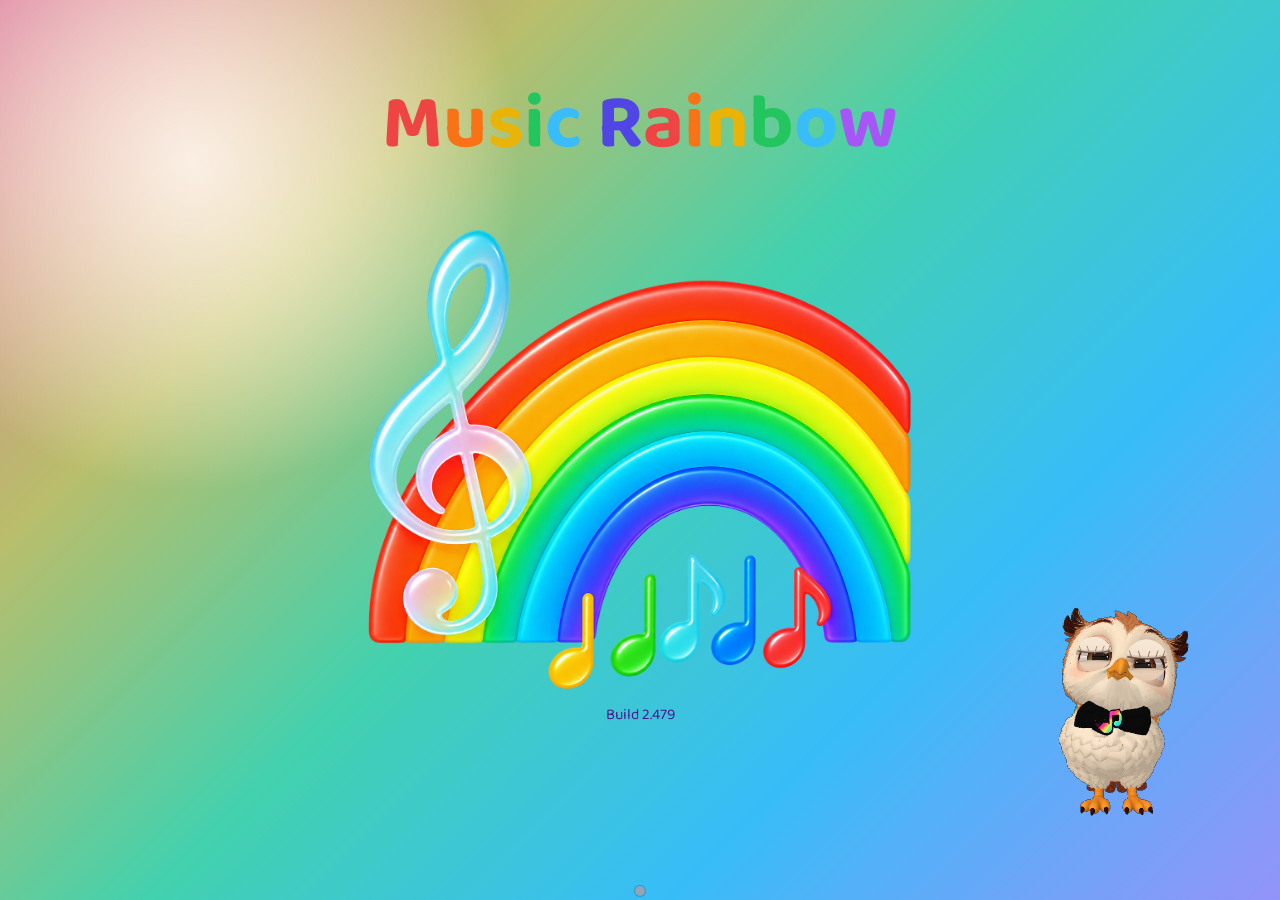
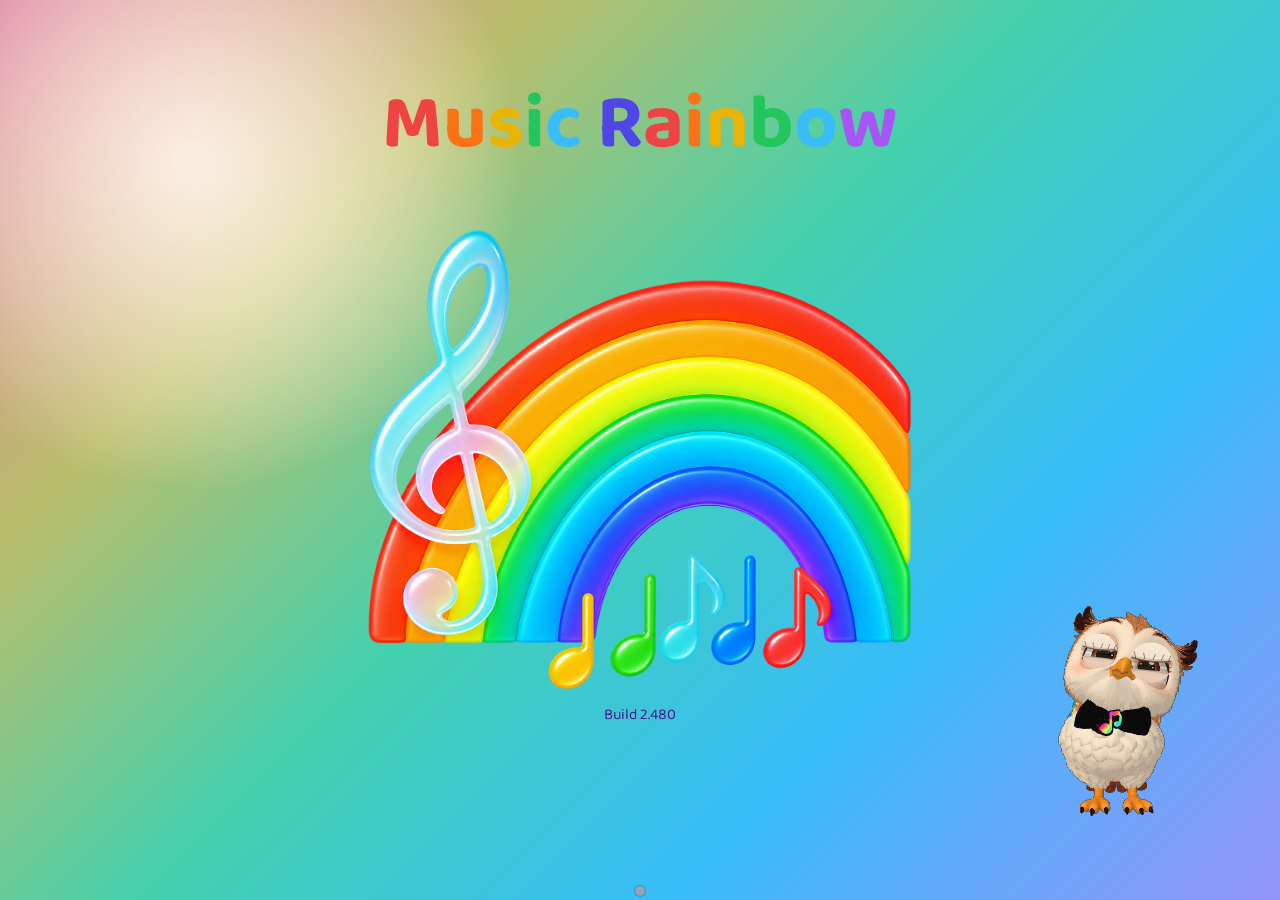
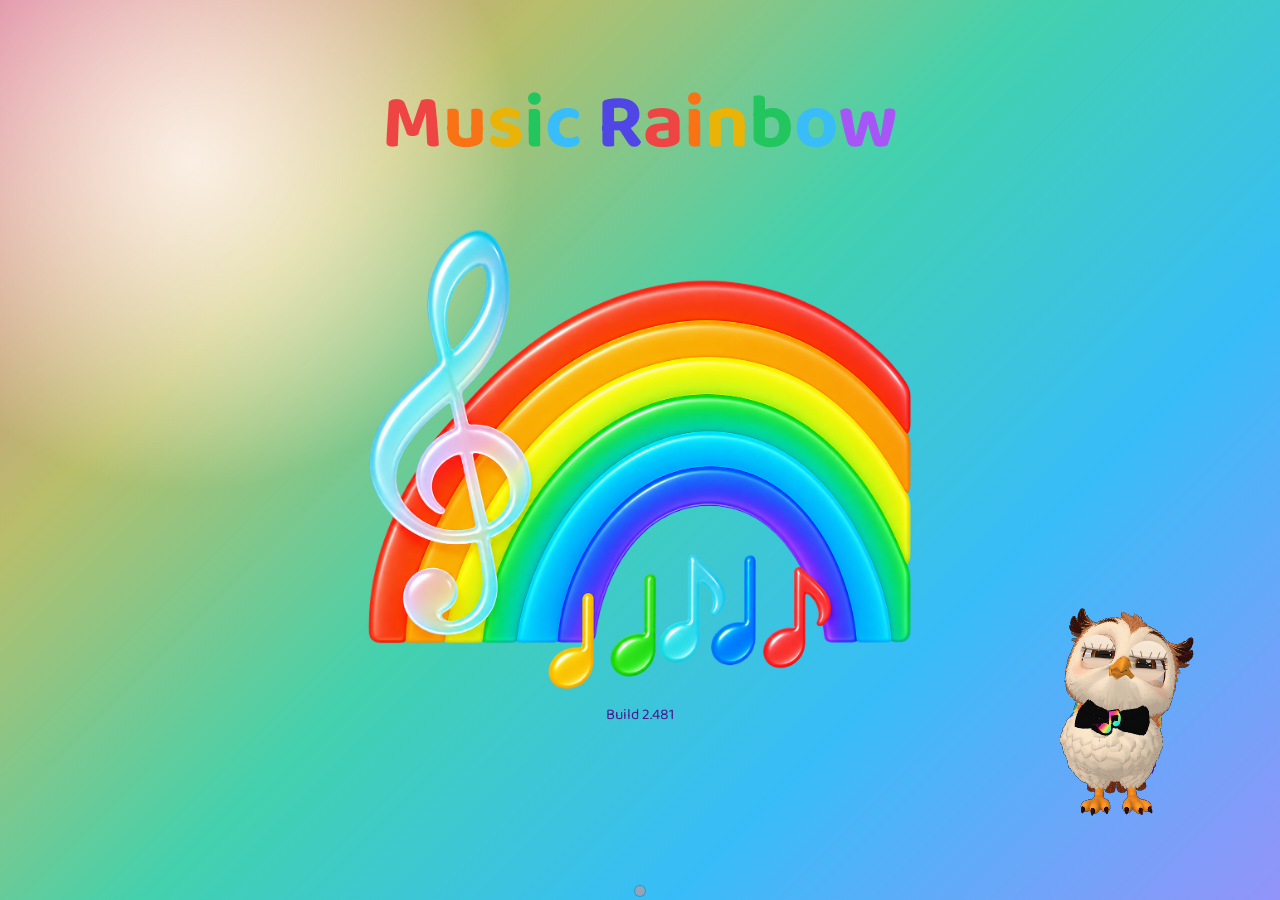
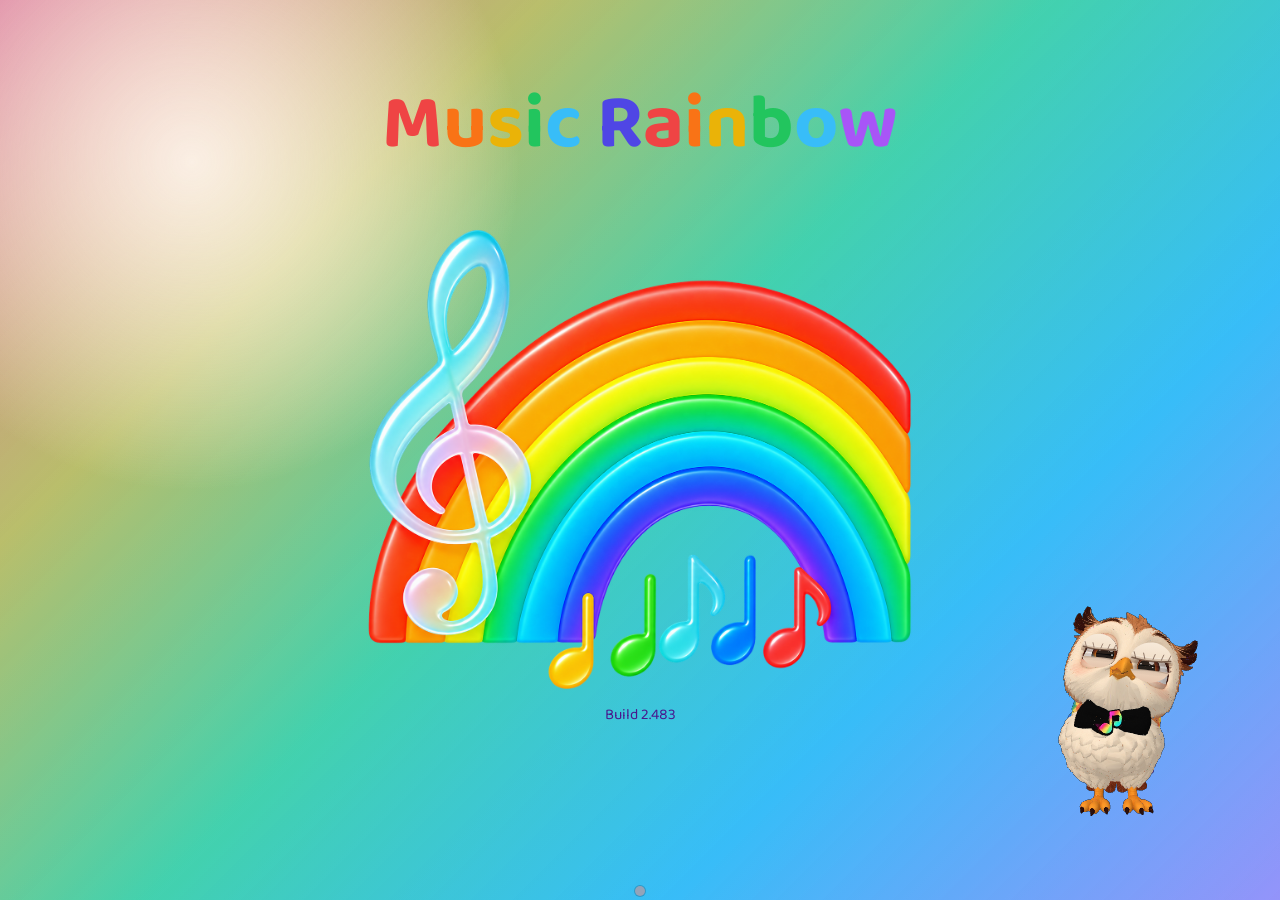
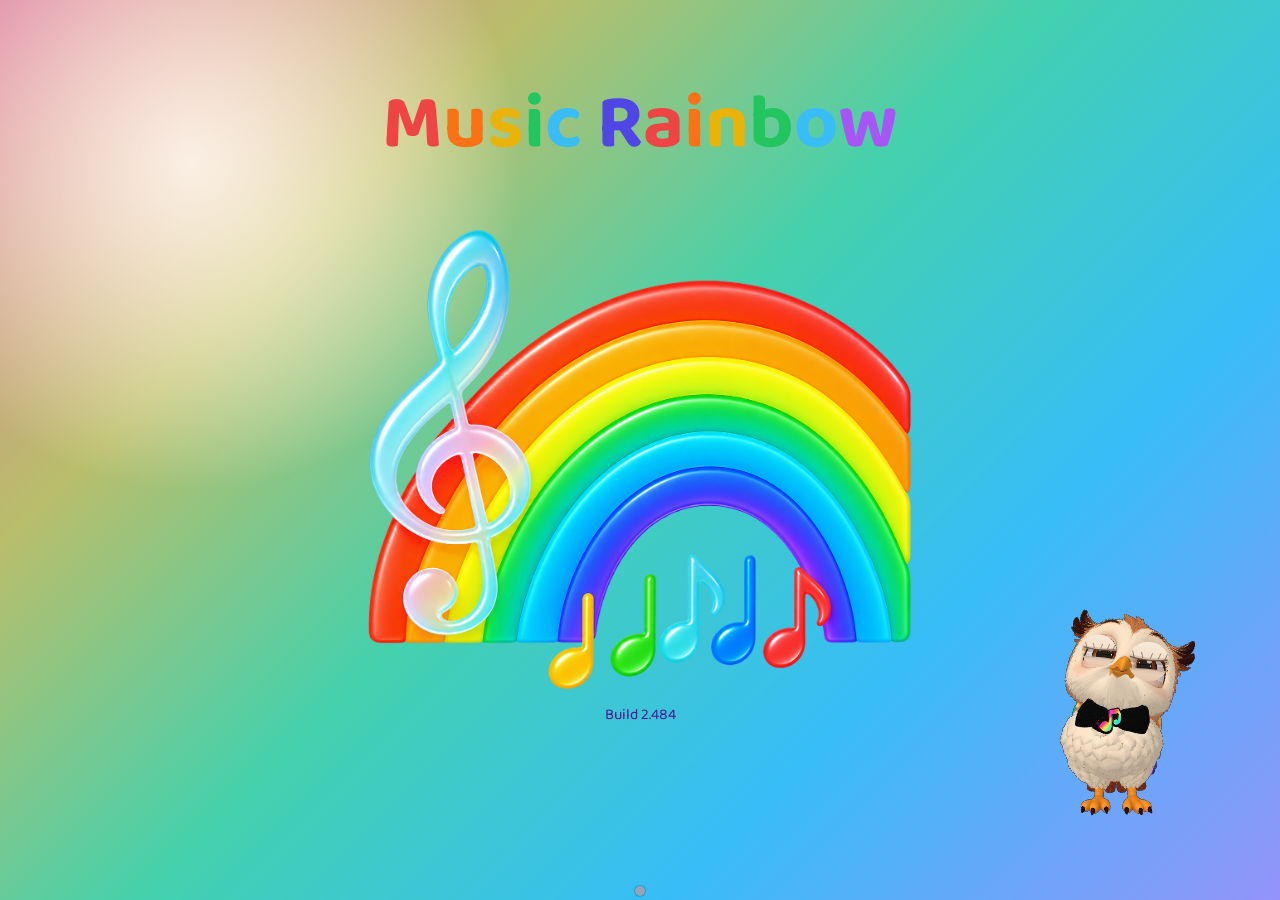
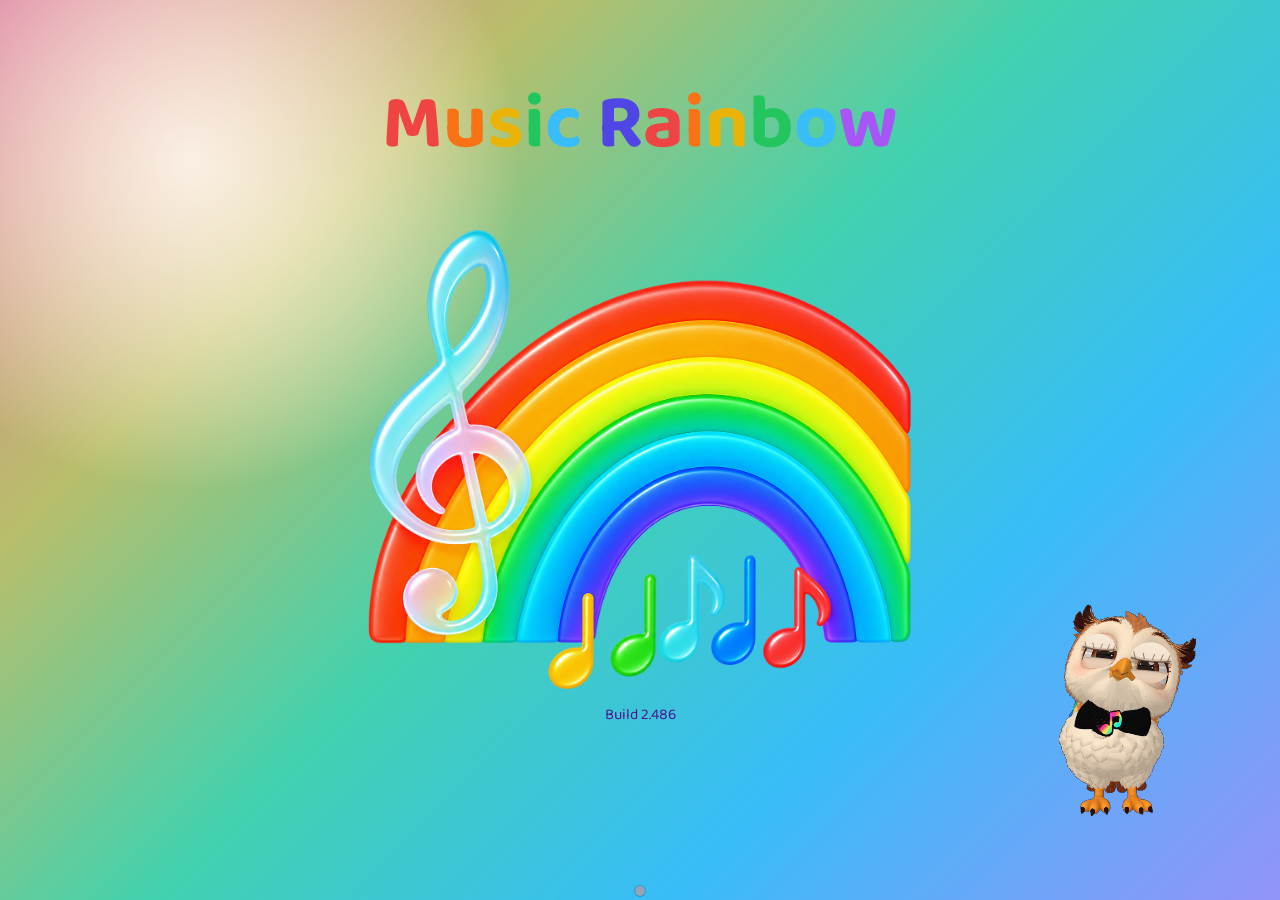
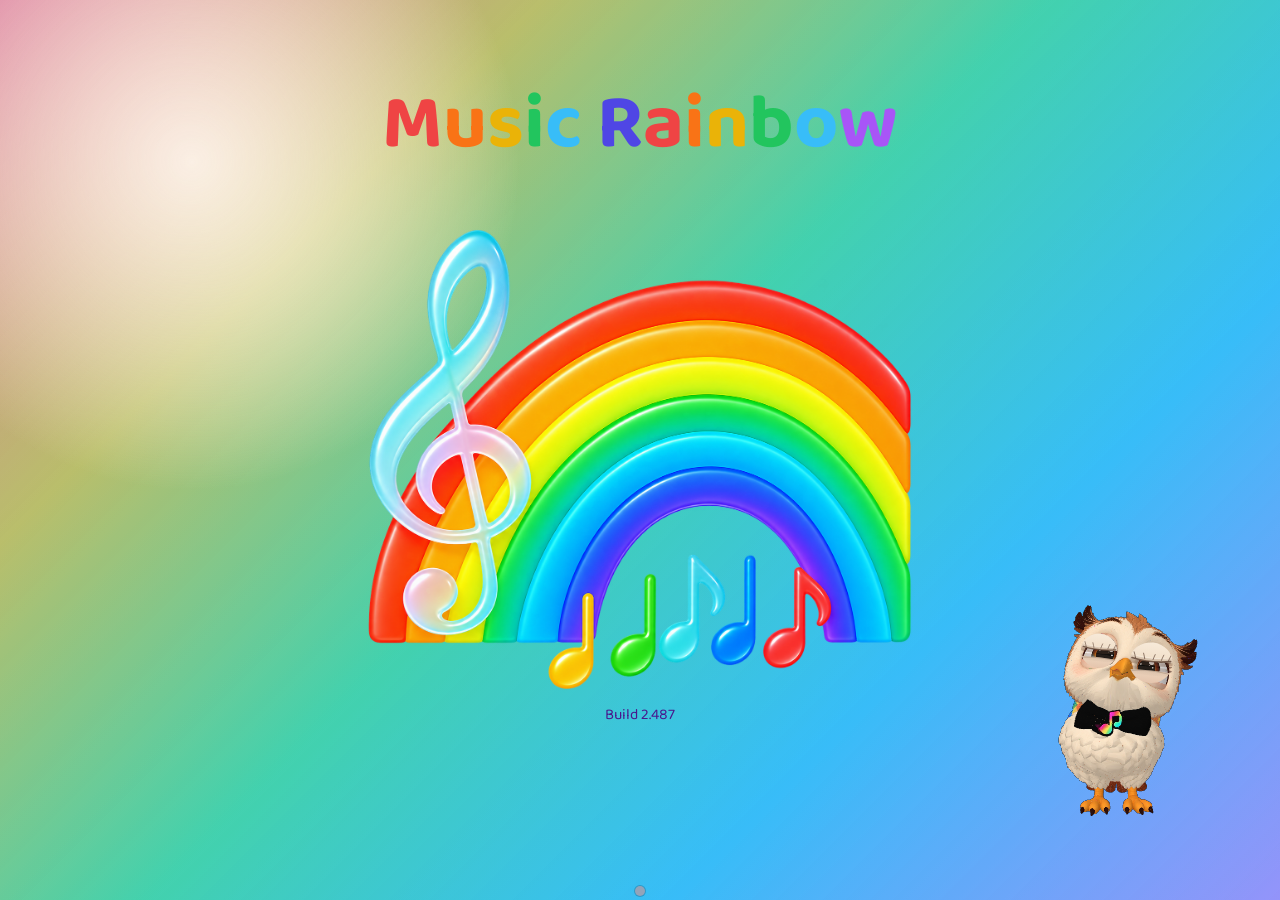
